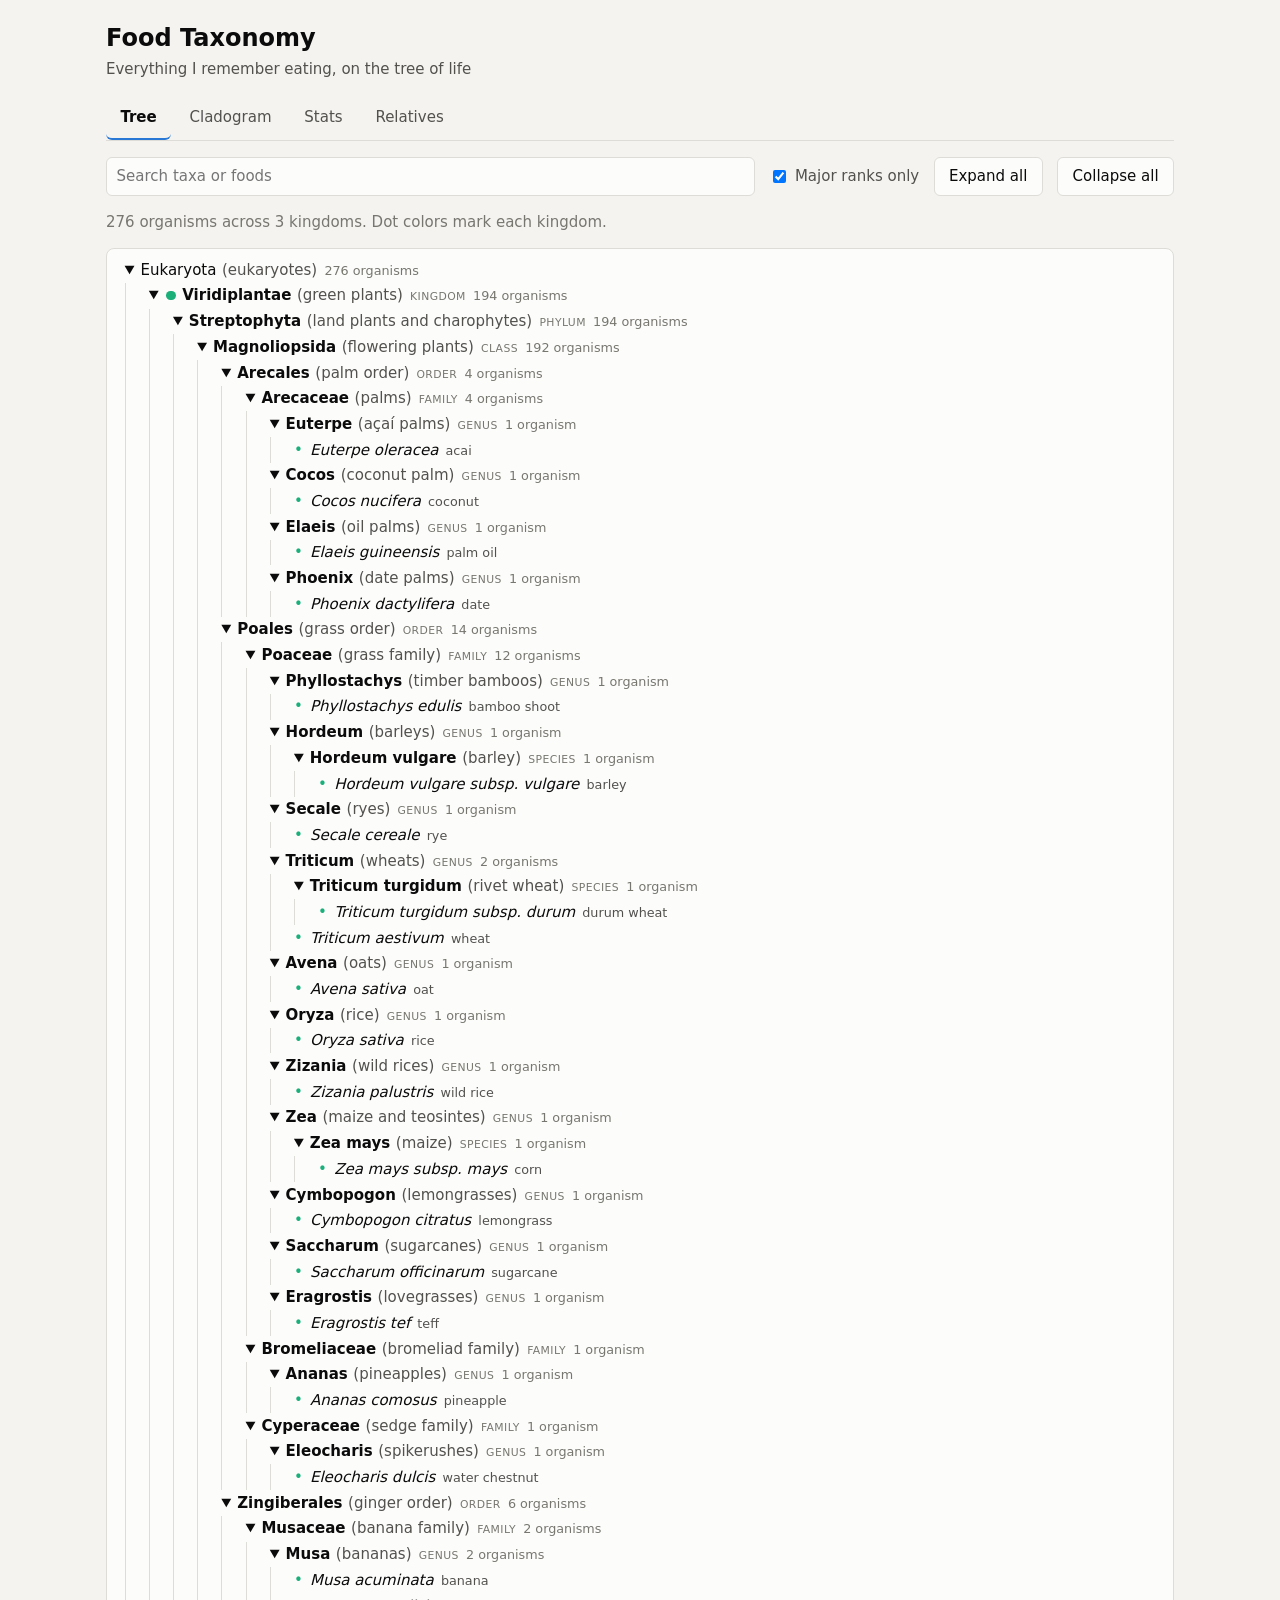
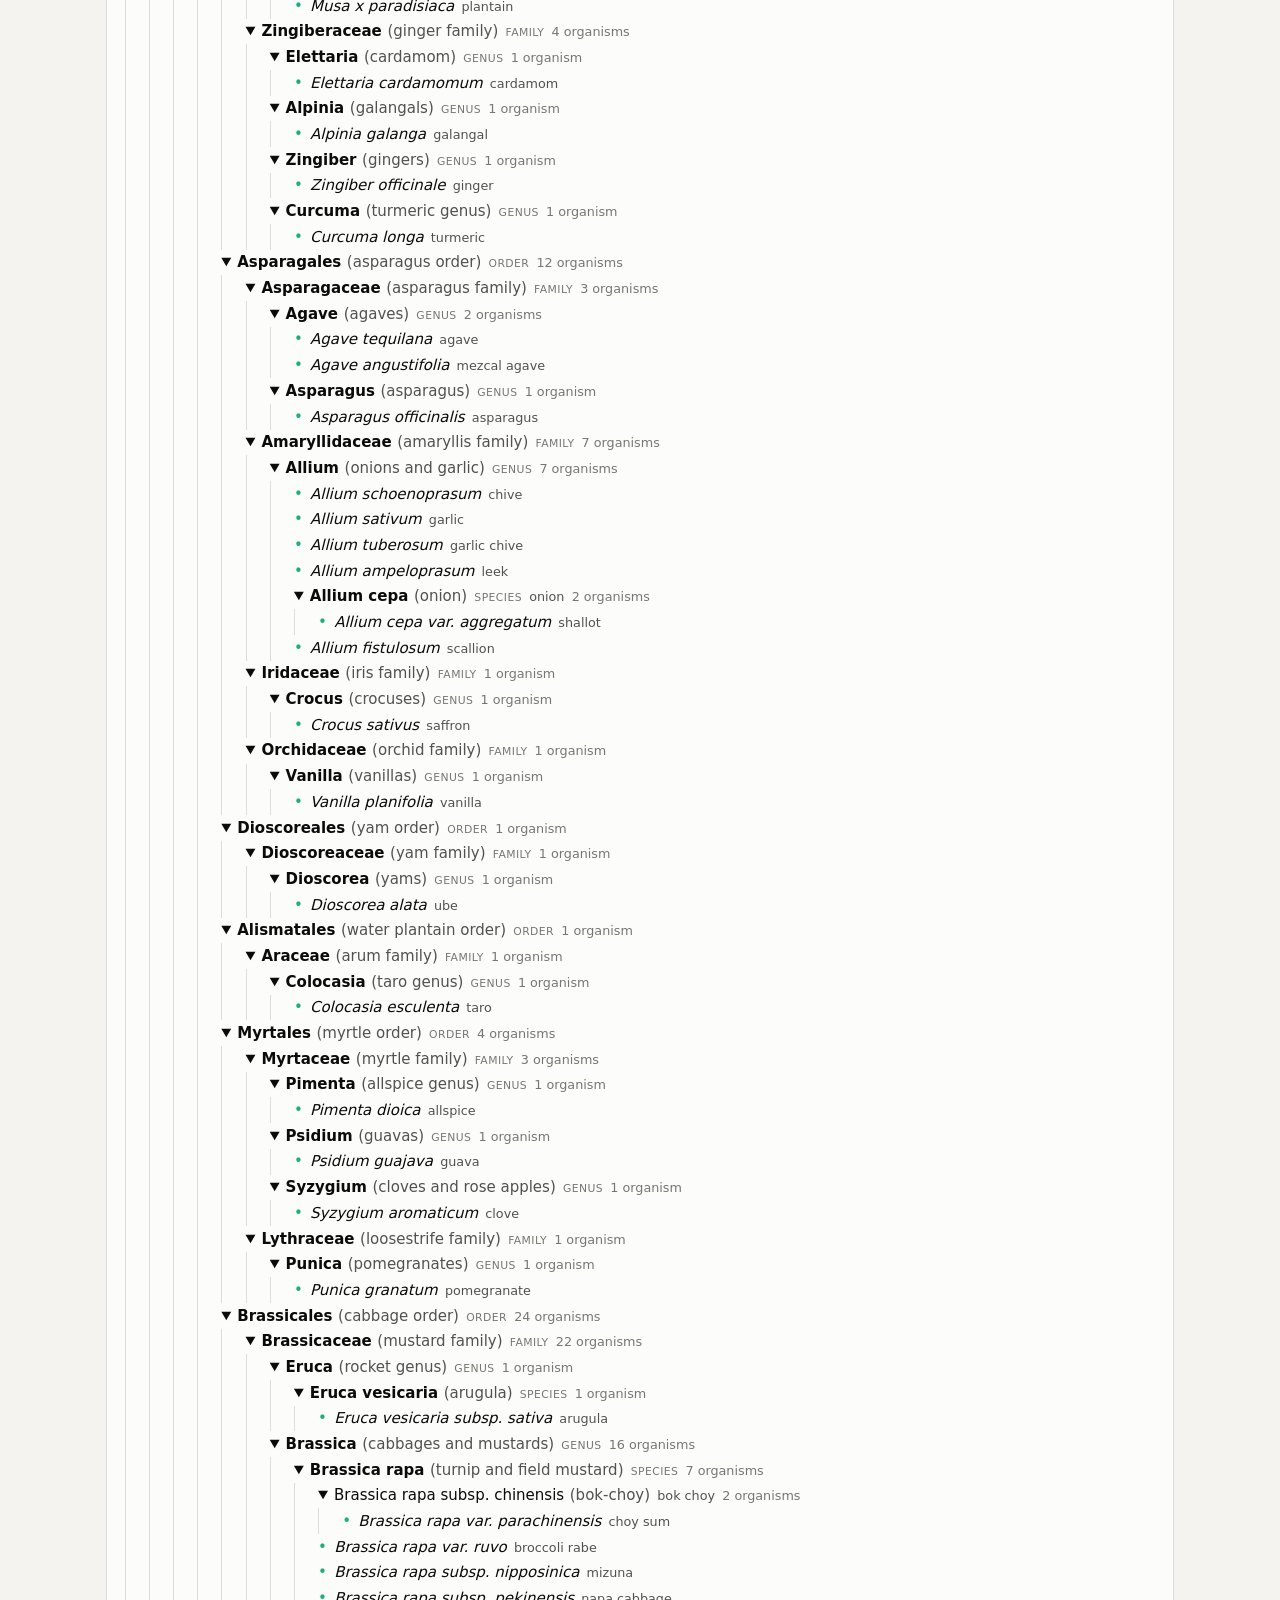
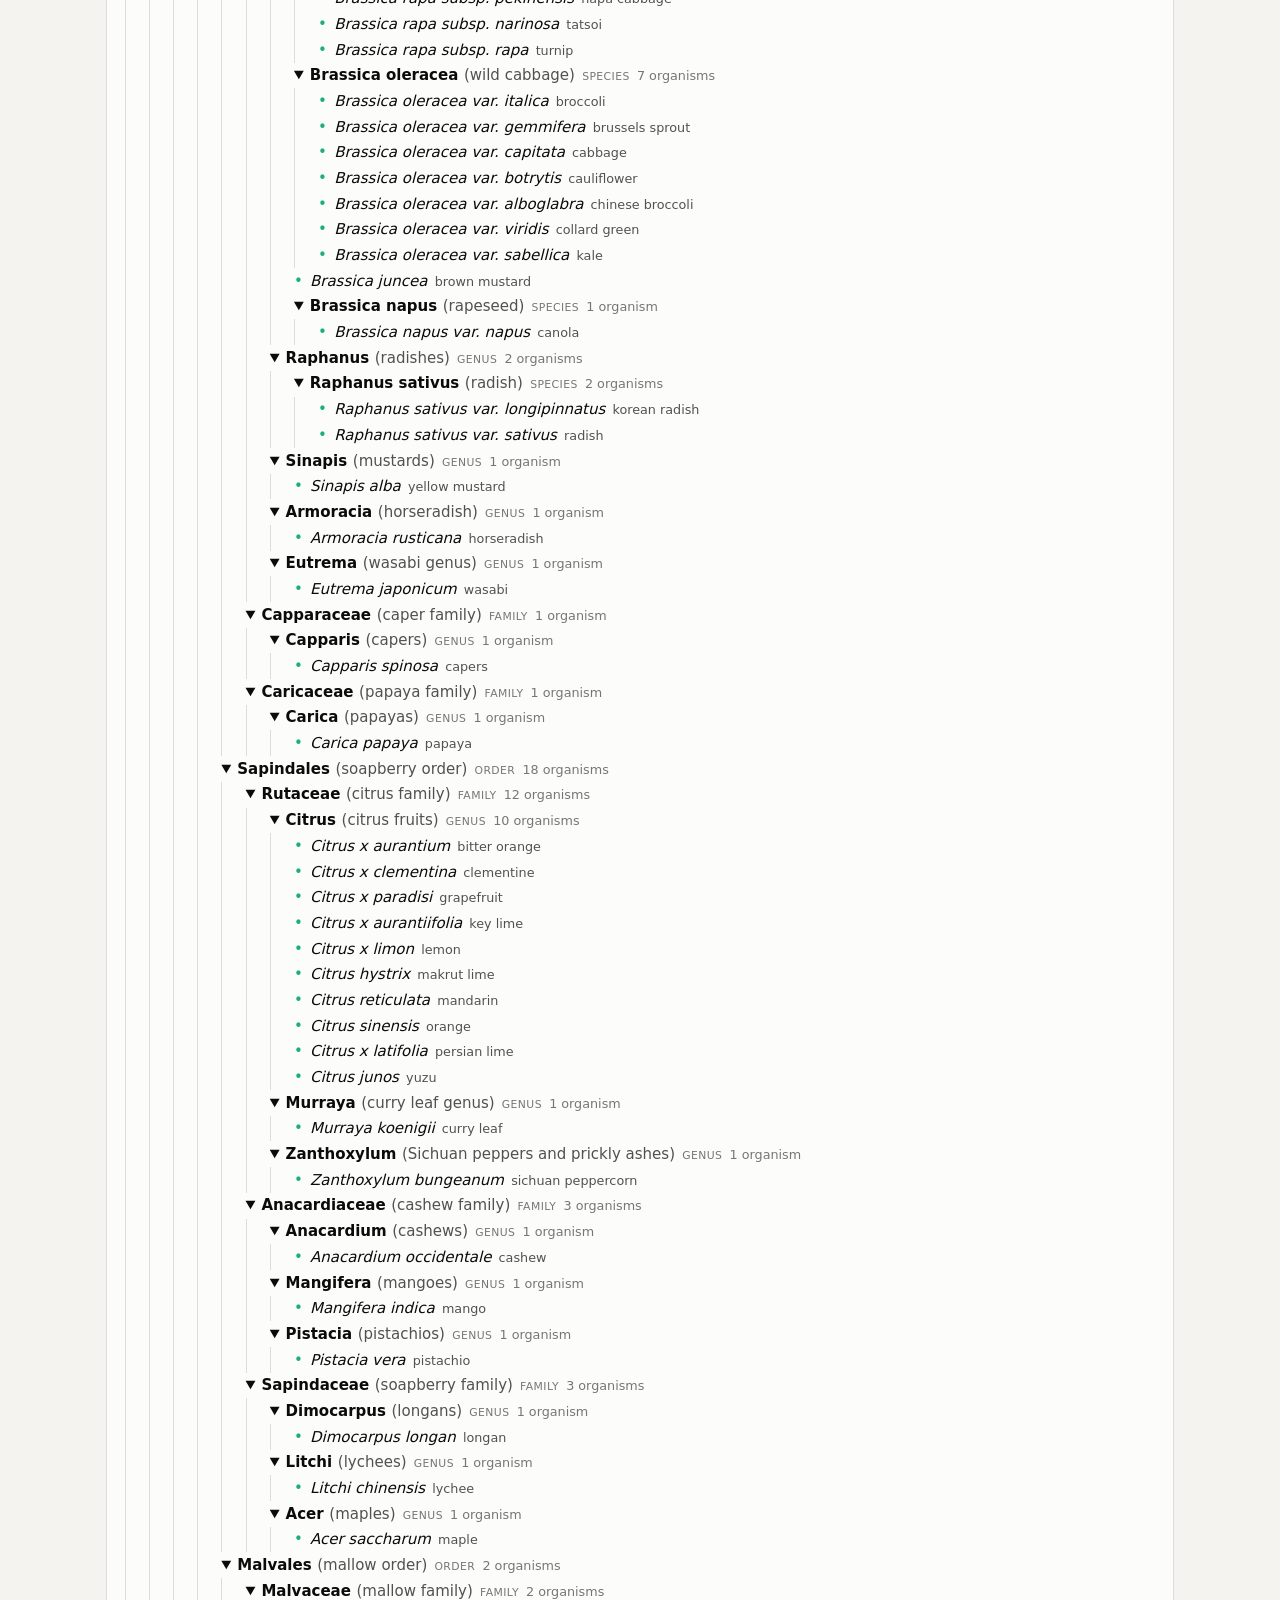
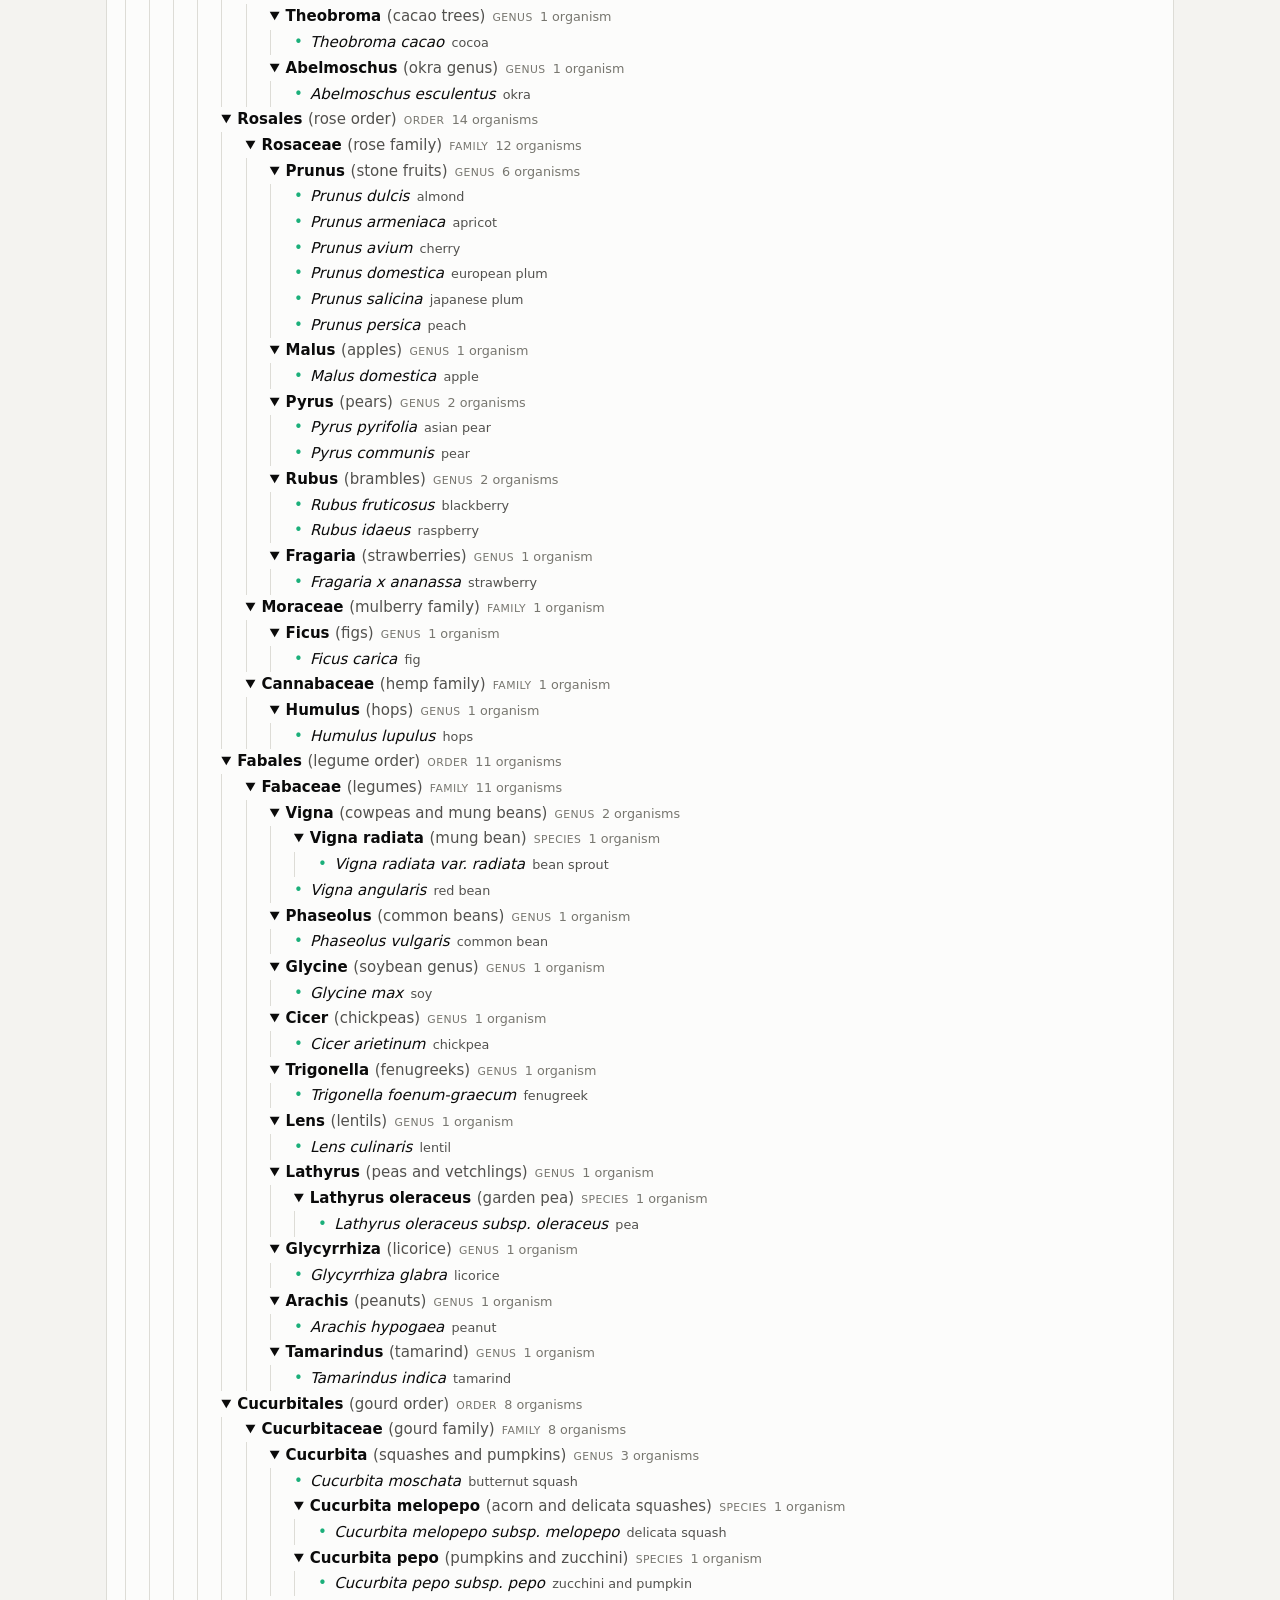
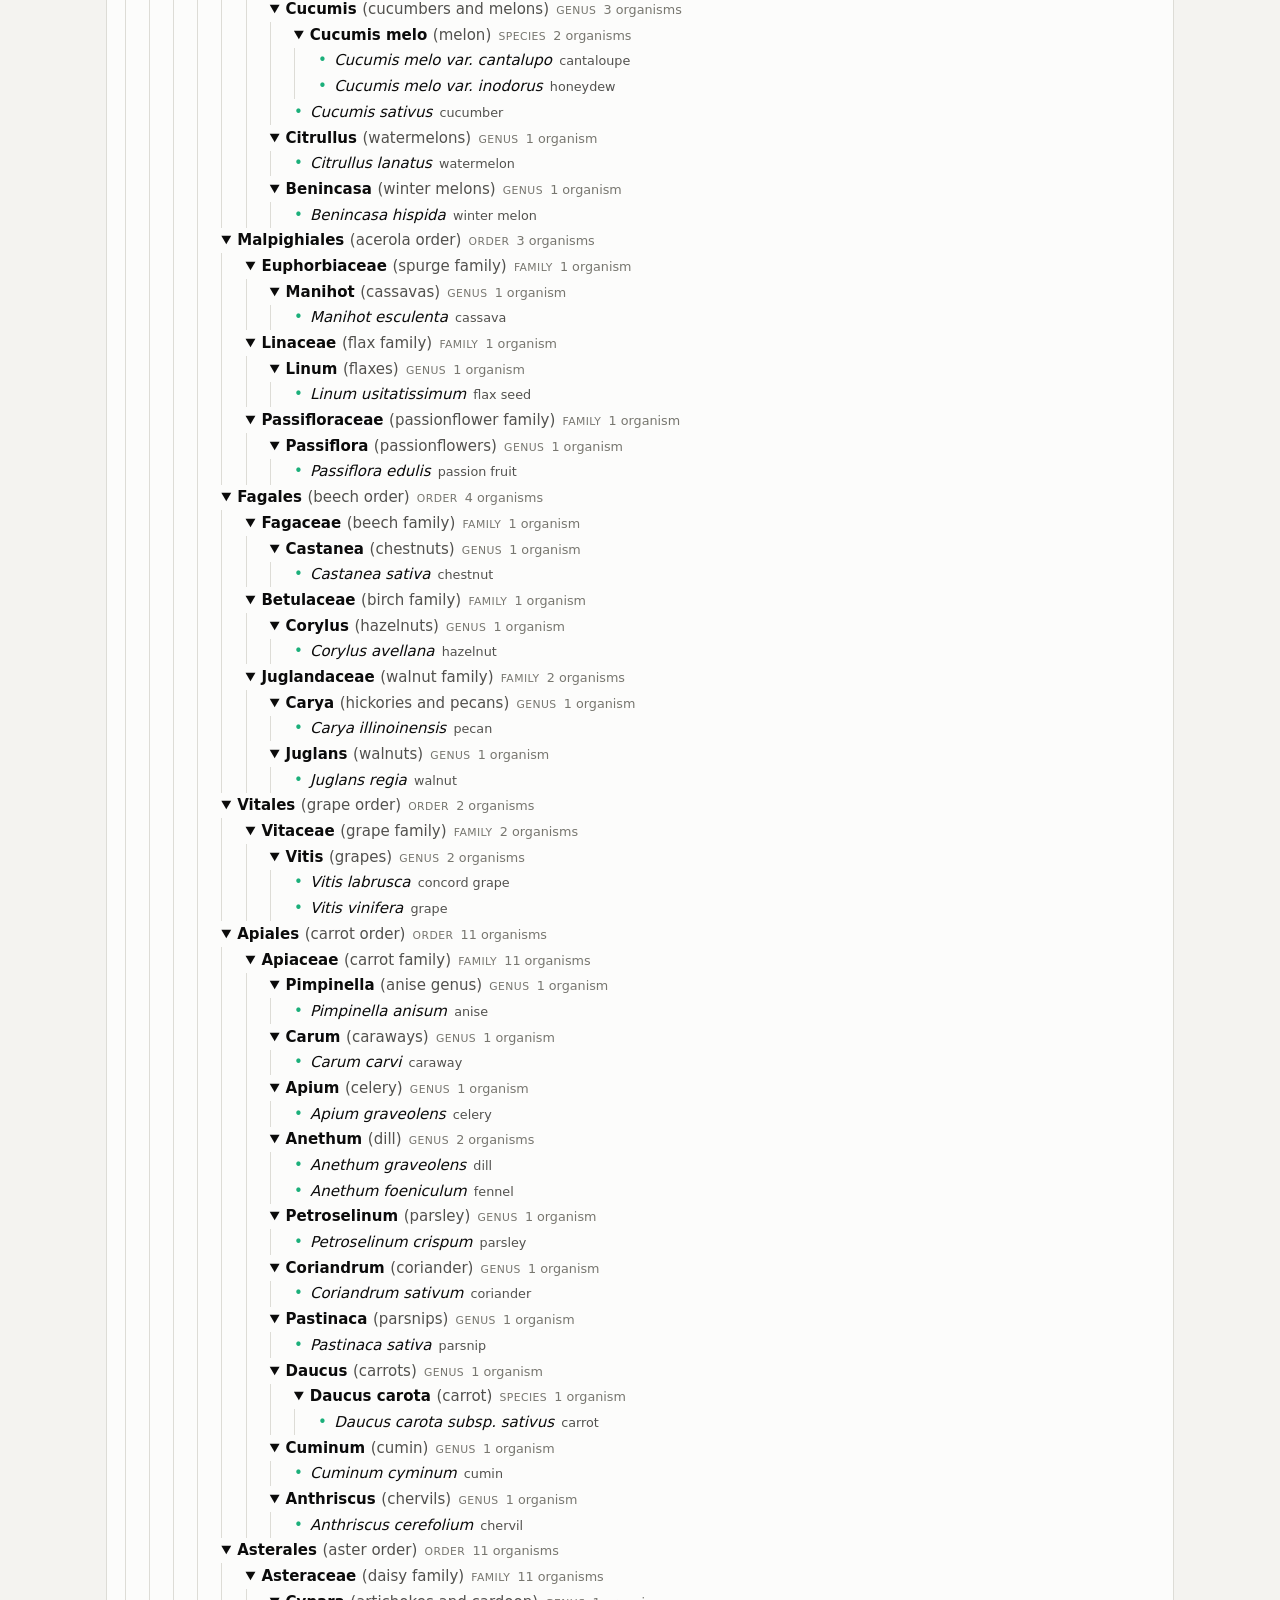
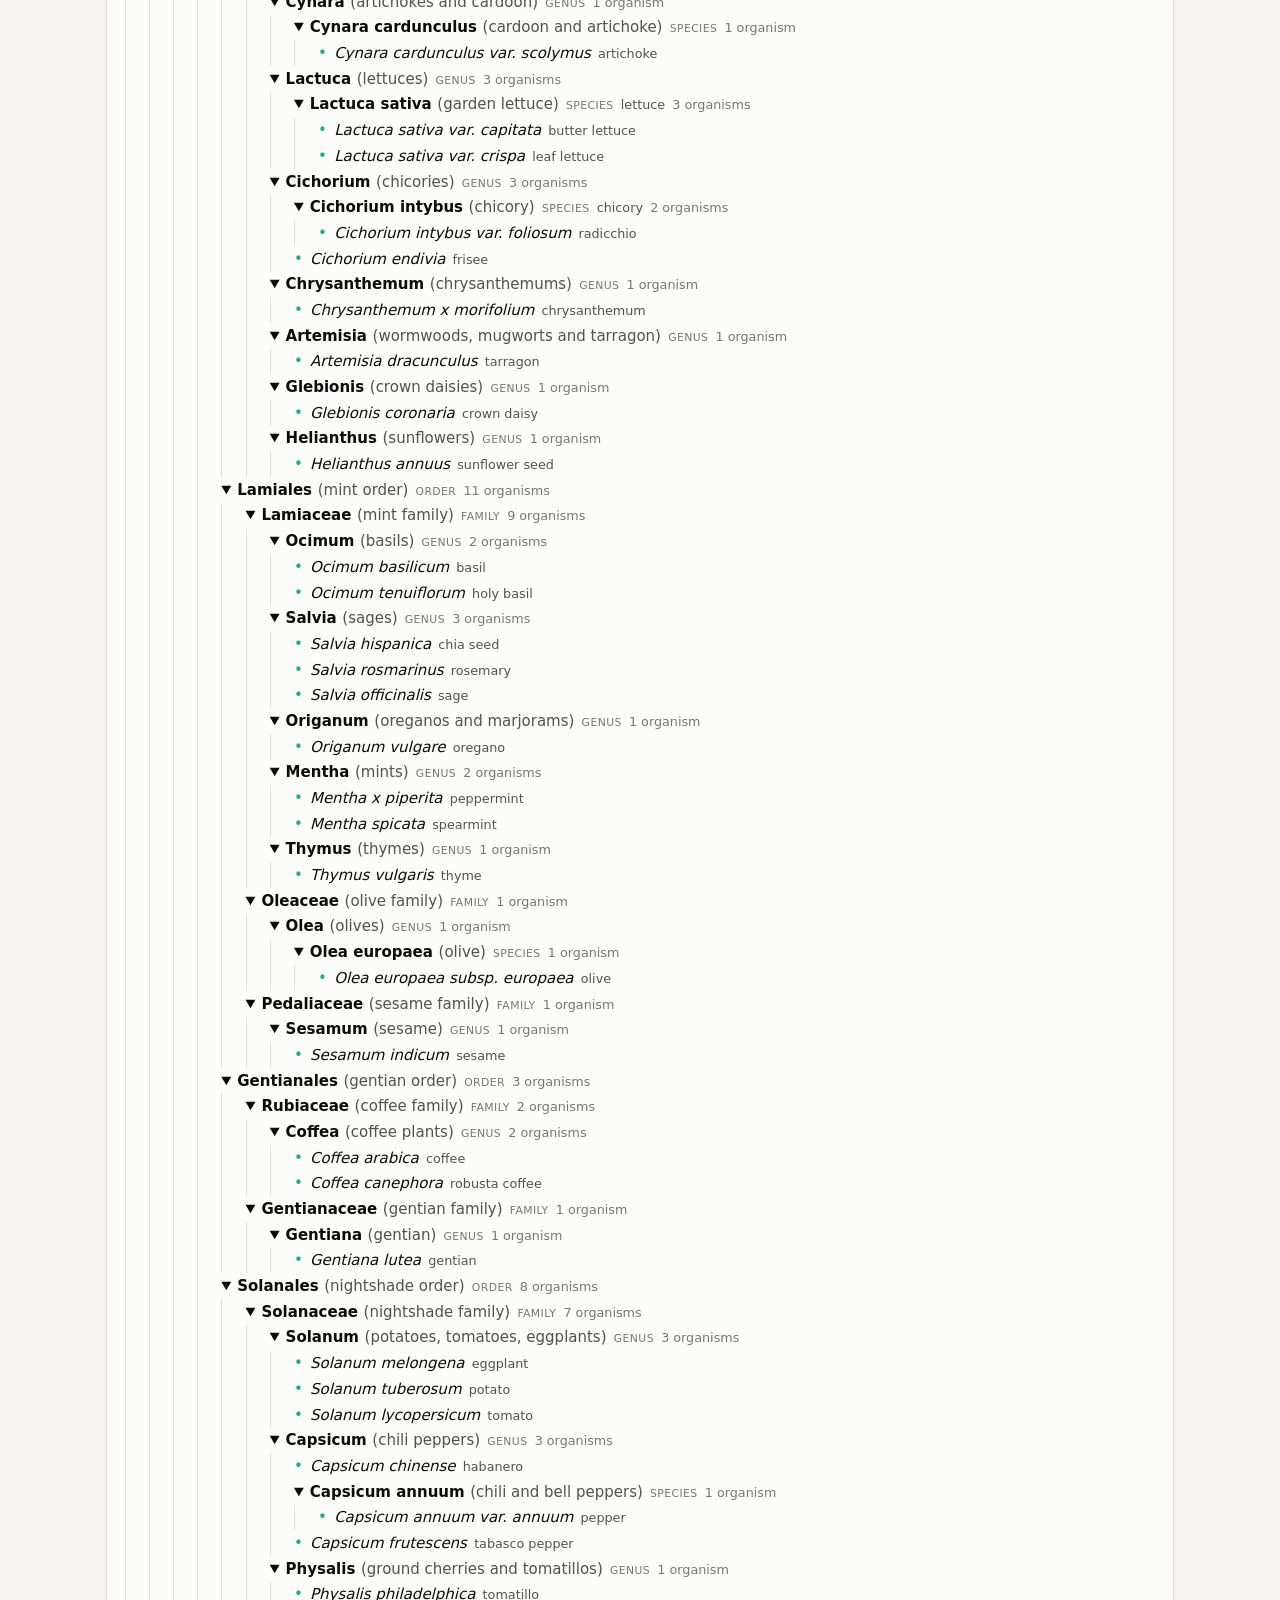
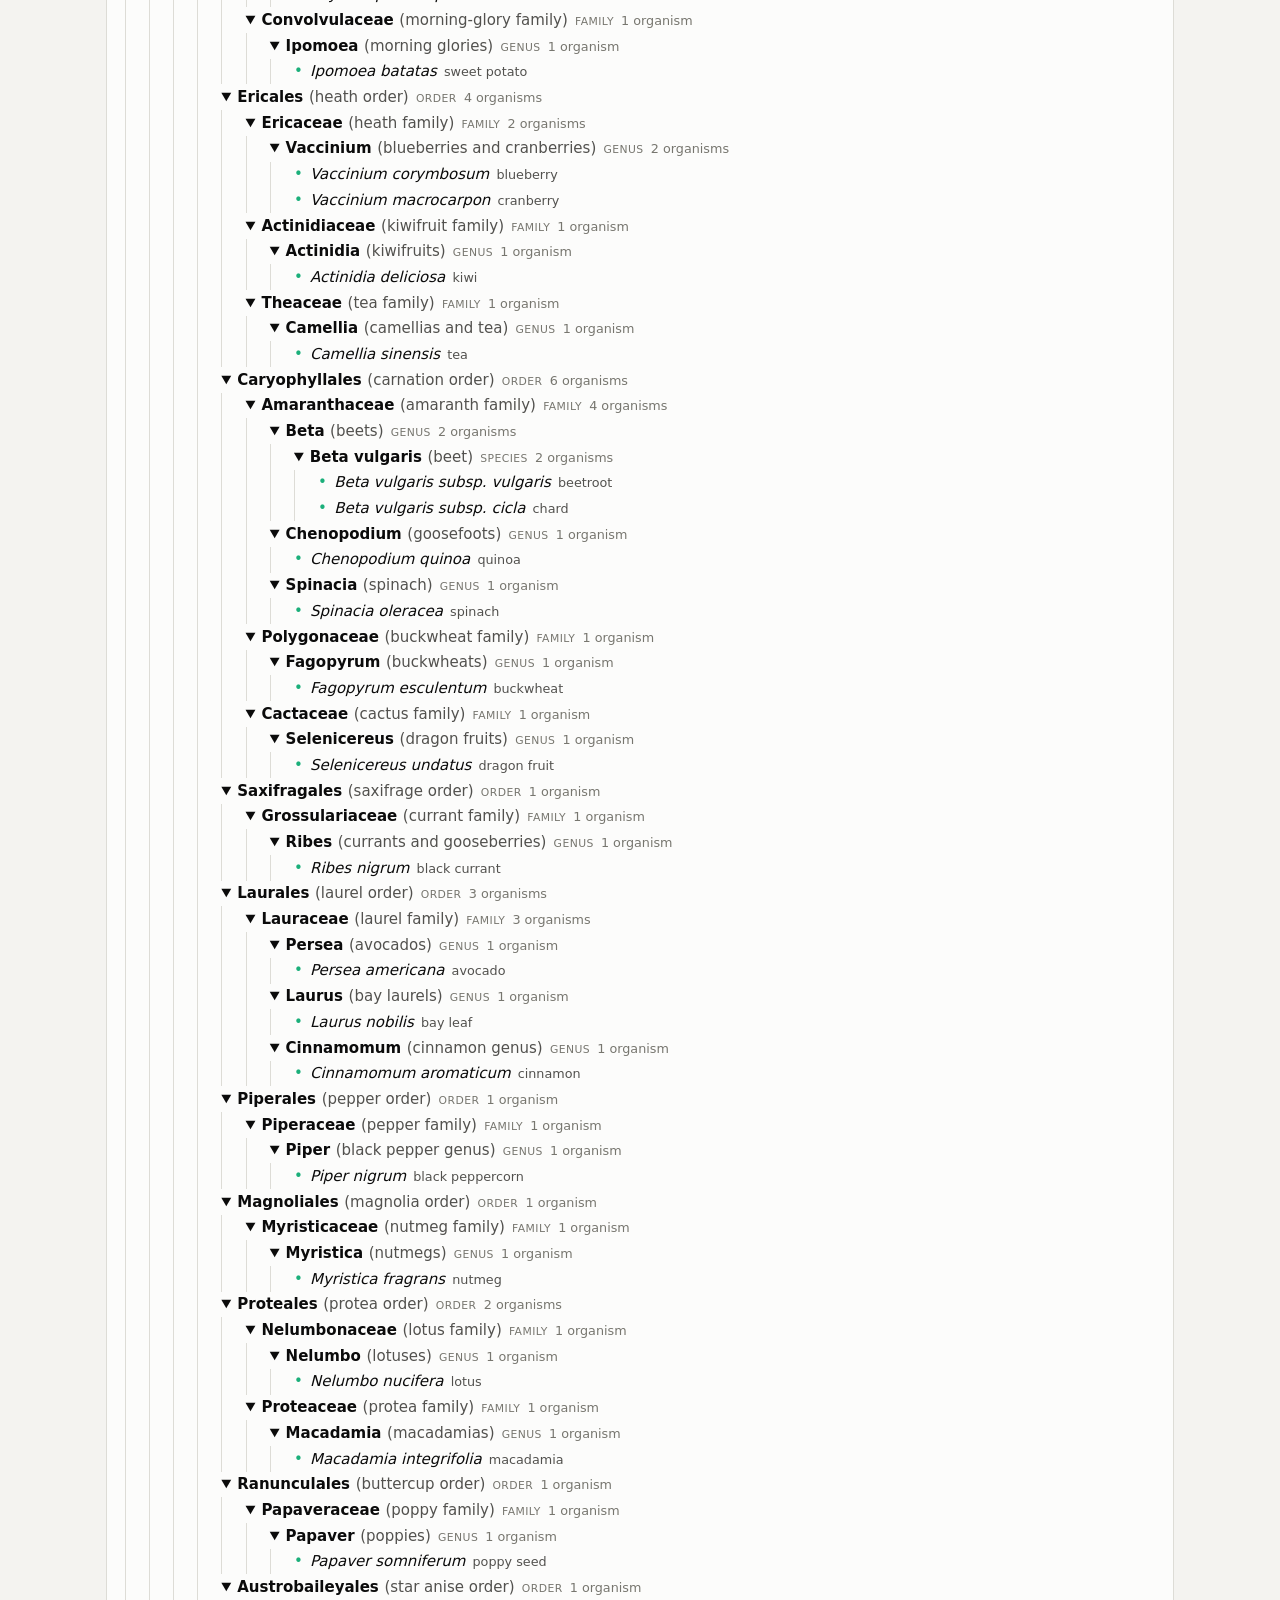
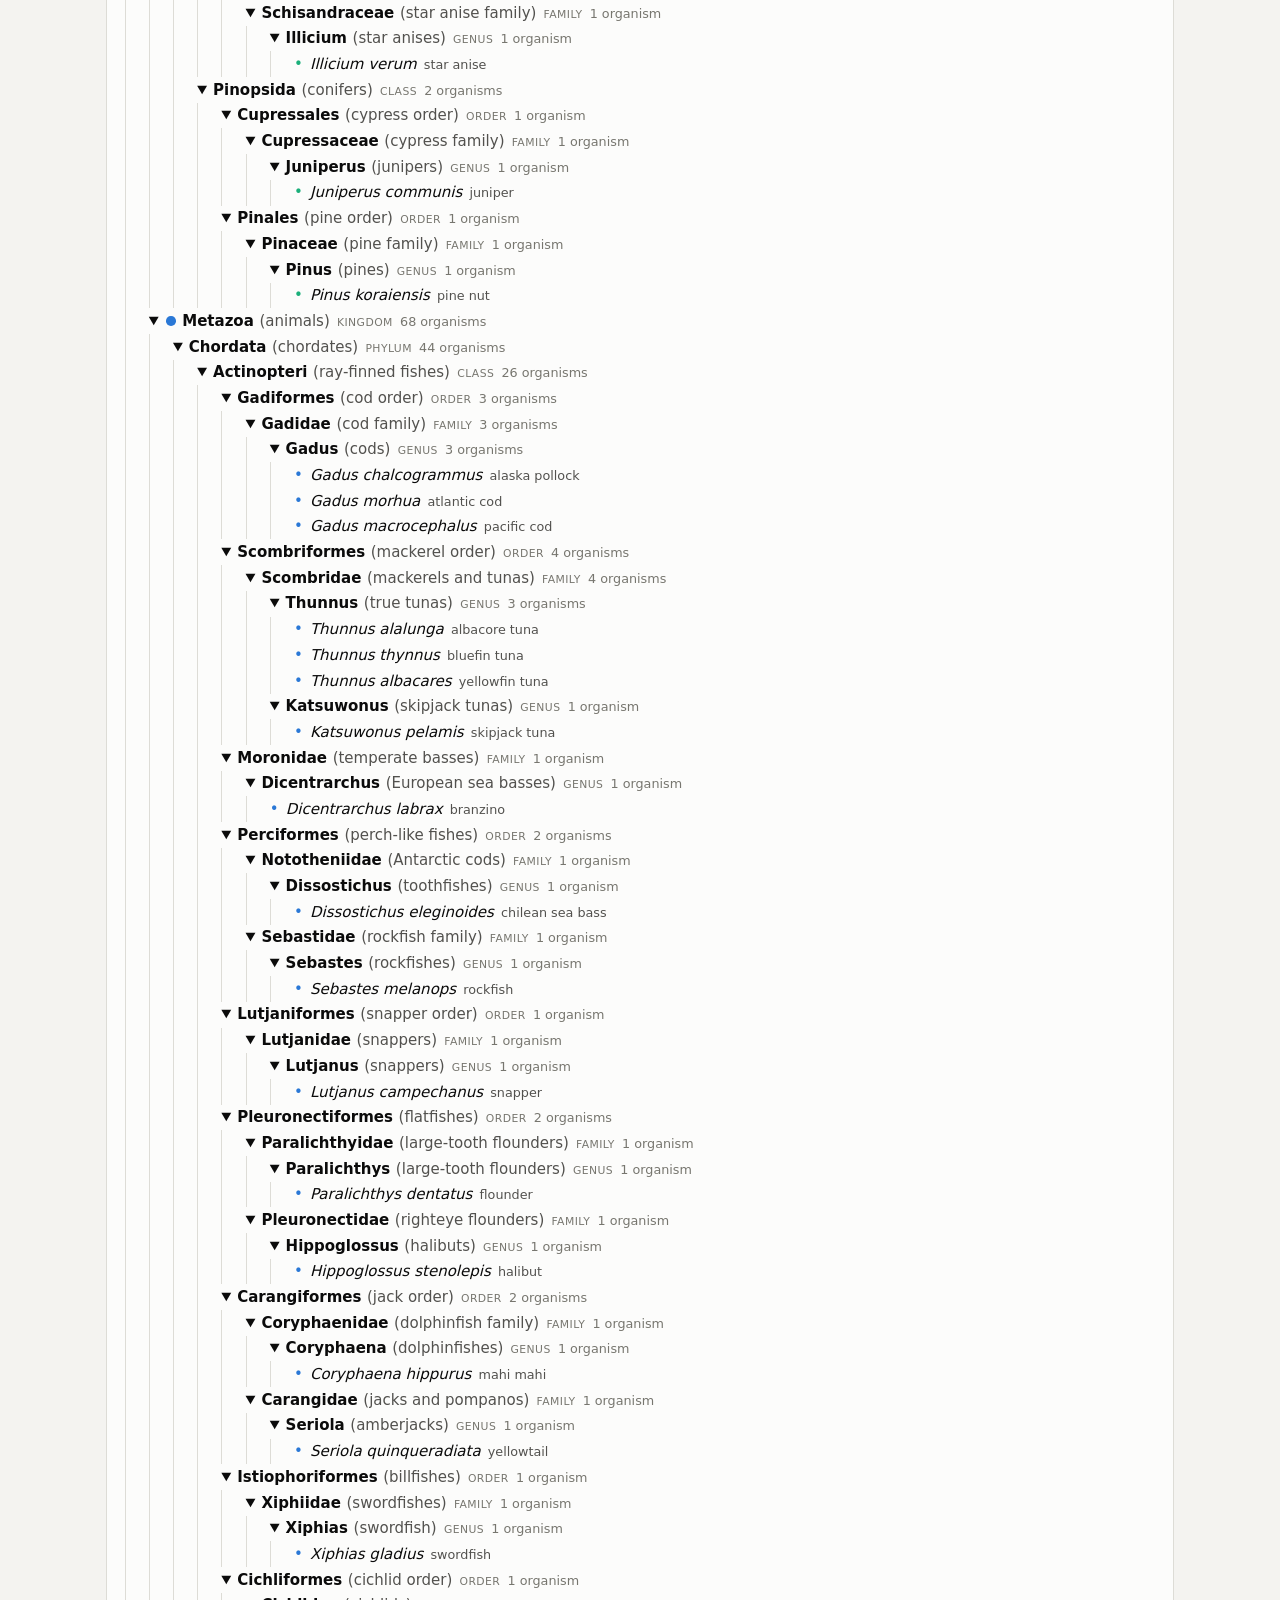
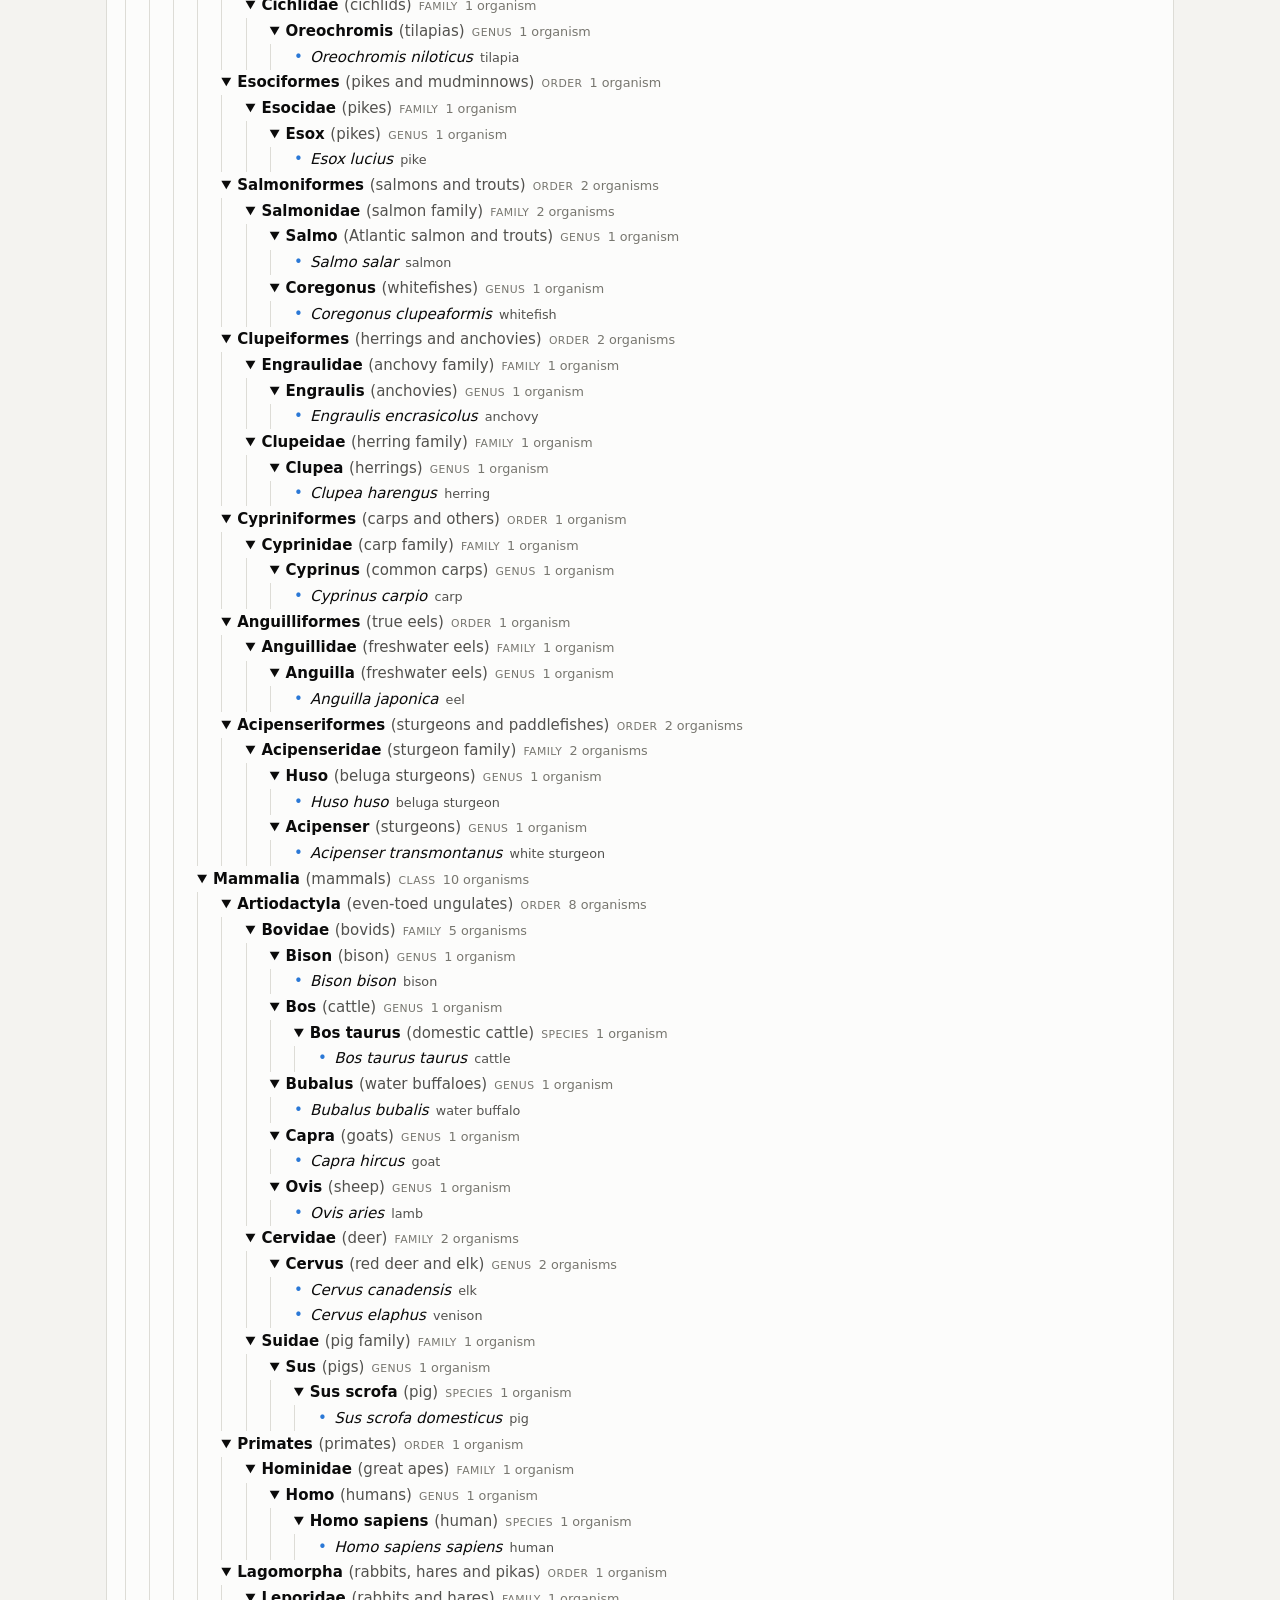
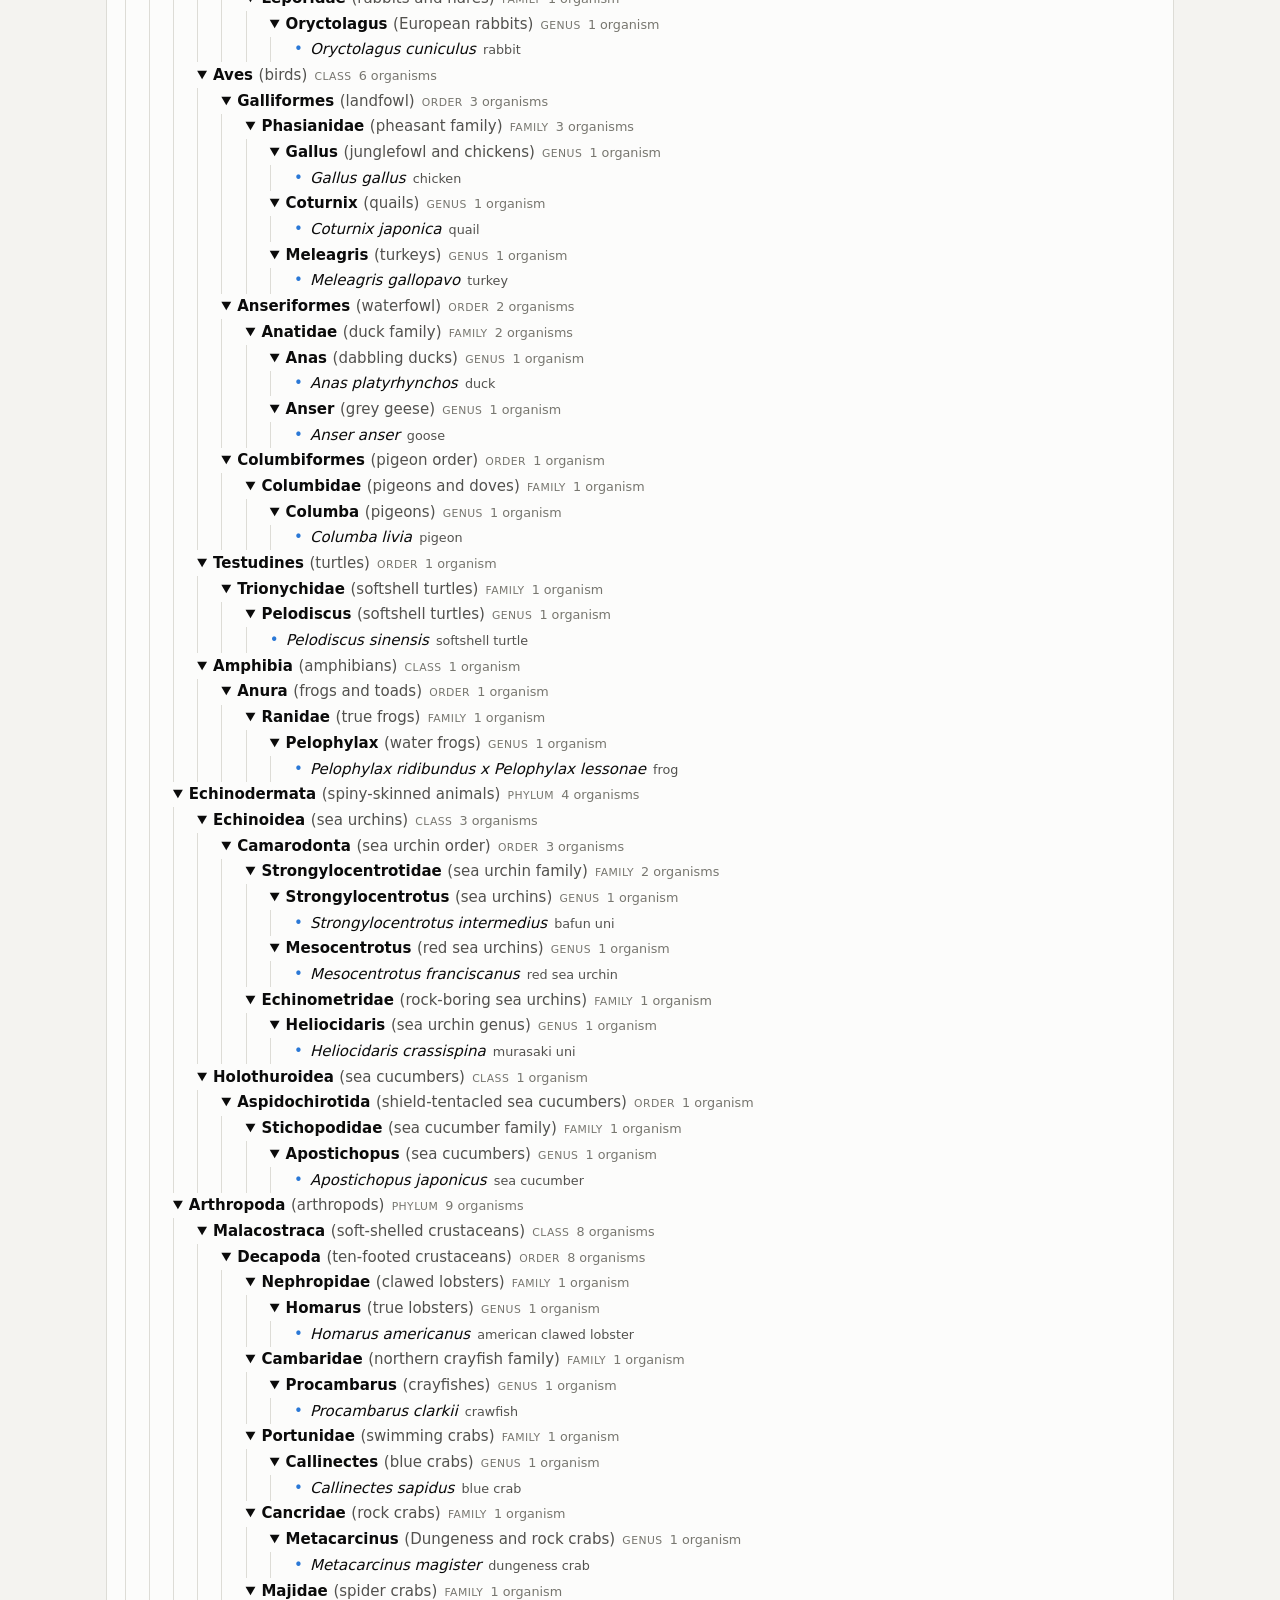
==== docs/index.html @ 9360cc00 "Add suggestions, one-click adds, relatives, coverage, NCBI checks and a static export - Gaps: every " ====
<!doctype html>
<html lang="en">
<head>
  <meta charset="utf-8">
  <meta name="viewport" content="width=device-width, initial-scale=1">
  <title>Food Taxonomy</title>
  <style>
:root {
  color-scheme: light;
  --surface-0: #f4f3f0;
  --surface-1: #fcfcfb;
  --border: #dddcd6;
  --text-primary: #0b0b0b;
  --text-secondary: #52514e;
  --text-muted: #77766f;
  --accent: #2a78d6;
  --accent-text: #ffffff;
  --warn-bg: #fff4d6;
  /* Coverage sunburst: share of foods eaten, in six steps */
  --seq-0: #b7d3f6; --seq-text-0: #0b0b0b;
  --seq-1: #86b6ef; --seq-text-1: #0b0b0b;
  --seq-2: #5598e7; --seq-text-2: #0b0b0b;
  --seq-3: #2a78d6; --seq-text-3: #ffffff;
  --seq-4: #1c5cab; --seq-text-4: #ffffff;
  --seq-5: #104281; --seq-text-5: #ffffff;
  --warn-border: #eda100;
  --error-bg: #fde8e7;
  --error-border: #e34948;
  --ok-bg: #e3f5ec;
  --ok-border: #1baf7a;
  --mark: #fff0a8;
  /* Kingdom colors: categorical slots 1-3, fixed per kingdom */
  --k-metazoa: #2a78d6;
  --k-fungi: #eb6834;
  --k-viridiplantae: #1baf7a;
  --k-other: #8a8983;
}
@media (prefers-color-scheme: dark) {
  :root:not([data-theme="light"]) {
    color-scheme: dark;
    --surface-0: #121211;
    --surface-1: #1a1a19;
    --border: #3a3a37;
    --text-primary: #f0efec;
    --text-secondary: #c3c2b7;
    --text-muted: #9a998f;
    --accent: #3987e5;
    --warn-bg: #3a2f10;
    /* Coverage sunburst: share of foods eaten, in six steps */
    --seq-0: #104281; --seq-text-0: #ffffff;
    --seq-1: #1c5cab; --seq-text-1: #ffffff;
    --seq-2: #2a78d6; --seq-text-2: #ffffff;
    --seq-3: #5598e7; --seq-text-3: #0b0b0b;
    --seq-4: #86b6ef; --seq-text-4: #0b0b0b;
    --seq-5: #b7d3f6; --seq-text-5: #0b0b0b;
    --error-bg: #3d1b1b;
    --ok-bg: #133227;
    --mark: #5c4e12;
    --k-metazoa: #3987e5;
    --k-fungi: #d95926;
    --k-viridiplantae: #199e70;
    --k-other: #8a8983;
  }
}
:root[data-theme="dark"] {
  color-scheme: dark;
  --surface-0: #121211;
  --surface-1: #1a1a19;
  --border: #3a3a37;
  --text-primary: #f0efec;
  --text-secondary: #c3c2b7;
  --text-muted: #9a998f;
  --accent: #3987e5;
  --warn-bg: #3a2f10;
  /* Coverage sunburst: share of foods eaten, in six steps */
  --seq-0: #104281; --seq-text-0: #ffffff;
  --seq-1: #1c5cab; --seq-text-1: #ffffff;
  --seq-2: #2a78d6; --seq-text-2: #ffffff;
  --seq-3: #5598e7; --seq-text-3: #0b0b0b;
  --seq-4: #86b6ef; --seq-text-4: #0b0b0b;
  --seq-5: #b7d3f6; --seq-text-5: #0b0b0b;
  --error-bg: #3d1b1b;
  --ok-bg: #133227;
  --mark: #5c4e12;
  --k-metazoa: #3987e5;
  --k-fungi: #d95926;
  --k-viridiplantae: #199e70;
  --k-other: #8a8983;
}

* { box-sizing: border-box; }
body {
  margin: 0;
  background: var(--surface-0);
  color: var(--text-primary);
  font: 15px/1.5 system-ui, -apple-system, "Segoe UI", sans-serif;
}
h1 { margin: 0; font-size: 1.5rem; }
h2 { font-size: 1.05rem; margin: 1.5rem 0 .5rem; }
.subtitle { margin: .1rem 0 1rem; color: var(--text-secondary); }
.muted { color: var(--text-muted); }

.top { padding: 1.25rem 16px 0; max-width: 1100px; margin: 0 auto; }
main { padding: 0 16px 3rem; max-width: 1100px; margin: 0 auto; }

.tabs { display: flex; gap: .25rem; border-bottom: 1px solid var(--border); overflow-x: auto; }
.tabs button {
  background: none; border: none; border-bottom: 2px solid transparent;
  padding: .6rem .9rem; font: inherit; color: var(--text-secondary); cursor: pointer; white-space: nowrap;
}
.tabs button[aria-selected="true"] { color: var(--text-primary); border-bottom-color: var(--accent); font-weight: 600; }

.panel { padding-top: 1rem; }
.toolbar { display: flex; flex-wrap: wrap; gap: .5rem .9rem; align-items: center; margin-bottom: .5rem; }
.toolbar input[type="search"] { flex: 1 1 220px; }

input, select {
  font: inherit; color: var(--text-primary); background: var(--surface-1);
  border: 1px solid var(--border); border-radius: 6px; padding: .45rem .6rem;
}
button {
  font: inherit; cursor: pointer; border-radius: 6px; padding: .45rem .9rem;
  background: var(--accent); color: var(--accent-text); border: 1px solid var(--accent);
}
button.secondary { background: var(--surface-1); color: var(--text-primary); border-color: var(--border); }
button:disabled { opacity: .6; cursor: progress; }
label.check { display: inline-flex; gap: .35rem; align-items: center; color: var(--text-secondary); }
a { color: var(--accent); }

.banner { border-left: 4px solid; border-radius: 6px; padding: .6rem .9rem; margin: 1rem 0 0; }
.banner.warn { background: var(--warn-bg); border-color: var(--warn-border); }
.banner.error { background: var(--error-bg); border-color: var(--error-border); }
.banner.ok { background: var(--ok-bg); border-color: var(--ok-border); }
.banner ul { margin: .25rem 0 0; padding-left: 1.2rem; }

/* Tree */
.tree { background: var(--surface-1); border: 1px solid var(--border); border-radius: 8px; padding: .5rem .75rem; overflow-x: auto; }
.tree ul { list-style: none; margin: 0; padding-left: 1.1rem; border-left: 1px solid var(--border); }
.tree > ul { padding-left: 0; border-left: none; }
.tree li { margin: 0; padding-left: .35rem; }
.tree .kdot { display: inline-block; width: .6rem; height: .6rem; border-radius: 50%; background: var(--kingdom); margin: 0 .4rem 0 .1rem; }
.tree summary { cursor: pointer; padding: .1rem 0; white-space: nowrap; }
.tree .leaf { padding: .1rem 0 .1rem .35rem; white-space: nowrap; }
.tree .leaf::before { content: "•"; color: var(--kingdom, var(--text-muted)); margin-right: .45rem; }
.tree .name { font-weight: 600; }
.tree .sci { font-style: italic; }
.tree.full ul { padding-left: .75rem; }
.tree .meaning { color: var(--text-secondary); margin-left: .35rem; }
.tree .rank, .tree .count, .tree .food { color: var(--text-muted); font-size: .85em; margin-left: .45rem; }
.tree .rank { text-transform: uppercase; letter-spacing: .04em; font-size: .72em; }
.tree .food { color: var(--text-secondary); }
mark { background: var(--mark); color: inherit; border-radius: 2px; }
.tree .remove {
  margin-left: .6rem; padding: 0 .45rem; font-size: .78em; line-height: 1.5;
  background: none; color: var(--text-muted); border: 1px solid var(--border); border-radius: 4px;
}
.tree .remove:hover, .tree .remove:focus-visible { color: var(--error-border); border-color: var(--error-border); }
.banner button { margin-left: .5rem; padding: .15rem .6rem; }

/* Cladogram */
.figure { background: #ffffff; border: 1px solid var(--border); border-radius: 8px; padding: .5rem; overflow-x: auto; }
.figure img { display: block; width: 100%; min-width: 900px; height: auto; }
/* The full cladogram is far wider than the page: show it at its own size and scroll */
.figure.natural img { width: auto; min-width: 0; max-width: none; }

/* Stats */
.tiles { display: grid; grid-template-columns: repeat(auto-fit, minmax(150px, 1fr)); gap: .75rem; }
.tile { background: var(--surface-1); border: 1px solid var(--border); border-radius: 8px; padding: .8rem 1rem; }
.tile .value { font-size: 2rem; font-weight: 650; line-height: 1.1; font-variant-numeric: tabular-nums; }
.tile .label { color: var(--text-secondary); }
.columns { display: grid; grid-template-columns: minmax(200px, 1fr) minmax(0, 2.2fr); gap: 0 2rem; }
.scroll { overflow-x: auto; }
table { border-collapse: collapse; background: var(--surface-1); border: 1px solid var(--border); border-radius: 8px; width: 100%; }
th, td { padding: .4rem .75rem; text-align: left; border-bottom: 1px solid var(--border); white-space: nowrap; }
th { color: var(--text-secondary); font-weight: 600; font-size: .9em; }
td.num, th.num { text-align: right; font-variant-numeric: tabular-nums; }
tr:last-child td { border-bottom: none; }
.dot { display: inline-block; width: .7rem; height: .7rem; border-radius: 50%; background: var(--kingdom); margin-right: .45rem; vertical-align: -.05rem; }

/* Forms and results */
.form { display: grid; gap: .8rem; max-width: 520px; }
.form label { display: grid; gap: .25rem; }
.form label.check { display: inline-flex; }
.form.inline { display: flex; flex-wrap: wrap; align-items: end; max-width: none; gap: .8rem 1rem; }
.form button { justify-self: start; }
.card { background: var(--surface-1); border: 1px solid var(--border); border-radius: 8px; padding: 1rem; margin-top: 1rem; }
.card pre { background: var(--surface-0); border-radius: 6px; padding: .6rem .8rem; overflow-x: auto; font-size: .85rem; max-height: 22rem; }
.card .actions { display: flex; gap: .5rem; margin-top: .75rem; }
.gap-lists { display: grid; grid-template-columns: 1fr 2fr; gap: 0 2rem; }
.gap-lists ul { padding-left: 1.1rem; margin: .25rem 0; }
.gap-lists.cols ul { columns: 2 220px; }

@media (max-width: 700px) {
  .columns, .gap-lists { grid-template-columns: 1fr; }
  .tree ul { padding-left: .6rem; }
  .tree .count { display: none; }
}

/* Add buttons in Gaps and suggestions */
.add-inline { margin-left: .45rem; padding: 0 .5rem; font-size: .78em; line-height: 1.6; border-radius: 4px; }
.added { margin-left: .45rem; color: var(--ok-border); font-size: .85em; }
.add-error { margin-left: .45rem; color: var(--error-border); font-size: .85em; }
.suggestions li { margin-bottom: .55rem; }
.chips { display: flex; flex-wrap: wrap; gap: .3rem; align-items: center; margin-top: .2rem; }
.chip { font-size: .8em; padding: .05rem .5rem; border-radius: 999px; border: 1px solid var(--border); background: var(--surface-0); }
#suggest-result .card, #gaps-result .card { margin-bottom: 1rem; }

/* Relatives */
.columns.two { grid-template-columns: 1fr 1fr; }
.lineage { padding-left: 1.4rem; margin: .25rem 0; }
.lineage li { margin: .15rem 0; }
#relatives-result .rank, #relatives-result + * .rank, .card .rank {
  color: var(--text-muted); font-size: .72em; text-transform: uppercase; letter-spacing: .04em; margin-left: .45rem;
}

/* Coverage sunburst */
.sunburst-wrap { position: relative; max-width: 640px; }
#sunburst svg { width: 100%; height: auto; display: block; }
.seg { stroke: var(--surface-0); stroke-width: 2; cursor: default; }
.seg:hover { stroke: var(--text-primary); stroke-width: 1.5; }
.seg.step-0, .swatch.step-0 { fill: var(--seq-0); background: var(--seq-0); }
.seg-label.step-0 { fill: var(--seq-text-0); }
.seg.step-1, .swatch.step-1 { fill: var(--seq-1); background: var(--seq-1); }
.seg-label.step-1 { fill: var(--seq-text-1); }
.seg.step-2, .swatch.step-2 { fill: var(--seq-2); background: var(--seq-2); }
.seg-label.step-2 { fill: var(--seq-text-2); }
.seg.step-3, .swatch.step-3 { fill: var(--seq-3); background: var(--seq-3); }
.seg-label.step-3 { fill: var(--seq-text-3); }
.seg.step-4, .swatch.step-4 { fill: var(--seq-4); background: var(--seq-4); }
.seg-label.step-4 { fill: var(--seq-text-4); }
.seg.step-5, .swatch.step-5 { fill: var(--seq-5); background: var(--seq-5); }
.seg-label.step-5 { fill: var(--seq-text-5); }
.seg-label { font-size: 10px; text-anchor: middle; dominant-baseline: middle; pointer-events: none; }
.sun-center { fill: var(--text-primary); font-size: 18px; font-weight: 650; }
.sun-center tspan + tspan { font-size: 12px; font-weight: 400; fill: var(--text-secondary); }
.legend { display: flex; flex-wrap: wrap; gap: .3rem .8rem; align-items: center; margin: .5rem 0; font-size: .85em; }
.legend-item { display: inline-flex; align-items: center; gap: .3rem; color: var(--text-secondary); }
.swatch { display: inline-block; width: .9rem; height: .9rem; border-radius: 3px; }
.tooltip {
  position: absolute; z-index: 5; pointer-events: none; max-width: 210px; font-size: .85em;
  background: var(--surface-1); border: 1px solid var(--border); border-radius: 6px; padding: .4rem .6rem;
  box-shadow: 0 2px 8px rgba(0, 0, 0, .15);
}

/* The static copy (export_site.py) has no server: hide everything that changes files */
.static [data-tab="add"], .static [data-tab="gaps"], .static .remove, .static .add-inline { display: none; }

</style>
</head>
<body>
  <header class="top">
    <h1>Food Taxonomy</h1>
    <p class="subtitle">Everything I remember eating, on the tree of life</p>
    <nav class="tabs" role="tablist">
      <button role="tab" data-tab="tree">Tree</button>
      <button role="tab" data-tab="cladogram">Cladogram</button>
      <button role="tab" data-tab="stats">Stats</button>
      <button role="tab" data-tab="relatives">Relatives</button>
      <button role="tab" data-tab="add">Add organism</button>
      <button role="tab" data-tab="gaps">Gaps</button>
    </nav>
  </header>

  <main>
    <div id="warnings" class="banner warn" hidden></div>

    <section id="tab-tree" class="panel" role="tabpanel">
      <div class="toolbar">
        <input id="tree-search" type="search" placeholder="Search taxa or foods" aria-label="Search taxa or foods">
        <label class="check"><input id="tree-major" type="checkbox" checked> Major ranks only</label>
        <button id="tree-expand" class="secondary">Expand all</button>
        <button id="tree-collapse" class="secondary">Collapse all</button>
      </div>
      <div id="tree-status"></div>
      <p id="tree-summary" class="muted"></p>
      <div id="tree" class="tree"></div>
    </section>

    <section id="tab-cladogram" class="panel" role="tabpanel" hidden>
      <div class="toolbar">
        <label class="check"><input id="clado-major" type="checkbox" checked> Major ranks only</label>
        <a id="clado-open" target="_blank" rel="noopener">Open full size</a>
      </div>
      <p id="clado-status" class="muted">Drawing…</p>
      <div class="figure"><img id="clado-img" alt="Cladogram of every organism in the tree"></div>
    </section>

    <section id="tab-stats" class="panel" role="tabpanel" hidden>
      <div id="stats-tiles" class="tiles"></div>
      <div class="columns">
        <div>
          <h2>Distinct taxa</h2>
          <table id="stats-ranks"></table>
        </div>
        <div>
          <h2>By kingdom</h2>
          <div class="scroll"><table id="stats-kingdoms"></table></div>
        </div>
      </div>
      <h2>Coverage</h2>
      <div class="sunburst-wrap">
        <div id="sunburst"></div>
        <div id="sunburst-tip" class="tooltip" hidden></div>
      </div>
    </section>

    <section id="tab-relatives" class="panel" role="tabpanel" hidden>
      <form id="relatives-form" class="form inline">
        <label>Food or organism
          <input id="rel-a" list="rel-options" placeholder="e.g. shiitake">
        </label>
        <label>Compare with
          <input id="rel-b" list="rel-options" placeholder="optional, e.g. human">
        </label>
        <datalist id="rel-options"></datalist>
        <button type="submit">Show relatives</button>
      </form>
      <div id="relatives-result"></div>
    </section>

    <section id="tab-add" class="panel" role="tabpanel" hidden>
      <form id="add-form" class="form">
        <label>Scientific or common name
          <input id="add-name" required placeholder="e.g. Salmo salar or honey bee">
        </label>
        <label>File name <span class="muted">(optional; defaults to the common name)</span>
          <input id="add-file" placeholder="e.g. salmon">
        </label>
        <label class="check"><input id="add-force" type="checkbox"> Overwrite or allow duplicates</label>
        <button type="submit">Look up on NCBI</button>
      </form>
      <div id="add-result"></div>
    </section>

    <section id="tab-gaps" class="panel" role="tabpanel" hidden>
      <form id="gaps-form" class="form inline">
        <label>Taxon
          <input id="gaps-taxon" list="gaps-taxa" required placeholder="e.g. Mammalia">
          <datalist id="gaps-taxa"></datalist>
        </label>
        <label>Rank
          <select id="gaps-rank">
            <option value="">Next rank down</option>
            <option value="kingdom">Kingdom</option>
            <option value="phylum">Phylum</option>
            <option value="class">Class</option>
            <option value="order">Order</option>
            <option value="family">Family</option>
            <option value="genus">Genus</option>
            <option value="species">Species and varieties</option>
          </select>
        </label>
        <label class="check"><input id="gaps-all" type="checkbox"> Include groups with no common foods</label>
        <label class="check"><input id="gaps-refresh" type="checkbox"> Refresh from NCBI</label>
        <button type="submit">Find gaps</button>
        <button type="button" id="suggest-button" class="secondary">Suggest foods to try</button>
      </form>
      <div id="suggest-result"></div>
      <div id="gaps-result"></div>
    </section>
  </main>

  <script>window.STATIC_DATA = {"/api/tree": {"tree": {"name": "Eukaryota", "code": "", "eaten": false, "meaning": "eukaryotes", "children": [{"name": "Viridiplantae", "code": "K", "eaten": false, "meaning": "green plants", "children": [{"name": "Streptophyta", "code": "P", "eaten": false, "meaning": "land plants and charophytes", "children": [{"name": "Streptophytina", "code": "", "eaten": false, "meaning": "land plants and close algae", "children": [{"name": "Embryophyta", "code": "", "eaten": false, "meaning": "land plants", "children": [{"name": "Tracheophyta", "code": "", "eaten": false, "meaning": "vascular plants", "children": [{"name": "Euphyllophyta", "code": "", "eaten": false, "meaning": "true-leaved plants", "children": [{"name": "Spermatophyta", "code": "", "eaten": false, "meaning": "seed plants", "children": [{"name": "Magnoliopsida", "code": "C", "eaten": false, "meaning": "flowering plants", "children": [{"name": "Mesangiospermae", "code": "", "eaten": false, "meaning": "core flowering plants", "children": [{"name": "Liliopsida", "code": "", "eaten": false, "meaning": "monocots", "children": [{"name": "Petrosaviidae", "code": "", "eaten": false, "meaning": "core monocots", "children": [{"name": "Commelinids", "code": "", "eaten": false, "meaning": "grasses, palms, gingers and allies", "children": [{"name": "Arecales", "code": "O", "eaten": false, "meaning": "palm order", "children": [{"name": "Arecaceae", "code": "F", "eaten": false, "meaning": "palms", "children": [{"name": "Arecoideae", "code": "", "eaten": false, "meaning": "palm subfamily", "children": [{"name": "Euterpeae", "code": "", "eaten": false, "meaning": "a\u00e7a\u00ed palm tribe", "children": [{"name": "Euterpe", "code": "G", "eaten": false, "meaning": "a\u00e7a\u00ed palms", "children": [{"name": "Euterpe oleracea", "code": "S", "eaten": true, "meaning": null, "children": []}]}]}, {"name": "Cocoseae", "code": "", "eaten": false, "meaning": "coconut tribe", "children": [{"name": "Attaleinae", "code": "", "eaten": false, "meaning": "coconut subtribe", "children": [{"name": "Cocos", "code": "G", "eaten": false, "meaning": "coconut palm", "children": [{"name": "Cocos nucifera", "code": "S", "eaten": true, "meaning": null, "children": []}]}]}, {"name": "Elaeidinae", "code": "", "eaten": false, "meaning": "oil palm subtribe", "children": [{"name": "Elaeis", "code": "G", "eaten": false, "meaning": "oil palms", "children": [{"name": "Elaeis guineensis", "code": "S", "eaten": true, "meaning": null, "children": []}]}]}]}]}, {"name": "Coryphoideae", "code": "", "eaten": false, "meaning": "palm subfamily with date palms", "children": [{"name": "Phoeniceae", "code": "", "eaten": false, "meaning": "date palm tribe", "children": [{"name": "Phoenix", "code": "G", "eaten": false, "meaning": "date palms", "children": [{"name": "Phoenix dactylifera", "code": "S", "eaten": true, "meaning": null, "children": []}]}]}]}]}]}, {"name": "Poales", "code": "O", "eaten": false, "meaning": "grass order", "children": [{"name": "Poaceae", "code": "F", "eaten": false, "meaning": "grass family", "children": [{"name": "BOP clade", "code": "", "eaten": false, "meaning": "bamboos, rice and bluegrasses", "children": [{"name": "Bambusoideae", "code": "", "eaten": false, "meaning": "bamboos", "children": [{"name": "Arundinarodae", "code": "", "eaten": false, "meaning": "temperate woody bamboos", "children": [{"name": "Arundinarieae", "code": "", "eaten": false, "meaning": "temperate woody bamboos", "children": [{"name": "Arundinariinae", "code": "", "eaten": false, "meaning": "cane bamboo subtribe", "children": [{"name": "Phyllostachys", "code": "G", "eaten": false, "meaning": "timber bamboos", "children": [{"name": "Phyllostachys edulis", "code": "S", "eaten": true, "meaning": null, "children": []}]}]}]}]}]}, {"name": "Pooideae", "code": "", "eaten": false, "meaning": "cool-season grasses", "children": [{"name": "Triticodae", "code": "", "eaten": false, "meaning": "wheat supertribe", "children": [{"name": "Triticeae", "code": "", "eaten": false, "meaning": "wheat tribe", "children": [{"name": "Hordeinae", "code": "", "eaten": false, "meaning": "barley, wheat and rye", "children": [{"name": "Hordeum", "code": "G", "eaten": false, "meaning": "barleys", "children": [{"name": "Hordeum vulgare", "code": "S", "eaten": false, "meaning": "barley", "children": [{"name": "Hordeum vulgare subsp. vulgare", "code": "", "eaten": true, "meaning": null, "children": []}]}]}, {"name": "Secale", "code": "G", "eaten": false, "meaning": "ryes", "children": [{"name": "Secale cereale", "code": "S", "eaten": true, "meaning": null, "children": []}]}]}, {"name": "Triticinae", "code": "", "eaten": false, "meaning": "wheat subtribe", "children": [{"name": "Triticum", "code": "G", "eaten": false, "meaning": "wheats", "children": [{"name": "Triticum turgidum", "code": "S", "eaten": false, "meaning": "rivet wheat", "children": [{"name": "Triticum turgidum subsp. durum", "code": "", "eaten": true, "meaning": null, "children": []}]}, {"name": "Triticum aestivum", "code": "S", "eaten": true, "meaning": null, "children": []}]}]}]}]}, {"name": "Poodae", "code": "", "eaten": false, "meaning": "oat and bluegrass supertribe", "children": [{"name": "Poeae", "code": "", "eaten": false, "meaning": "bluegrass tribe", "children": [{"name": "Poeae Chloroplast Group 1 (Aveneae type)", "code": "", "eaten": false, "meaning": "oat-type cool-season grasses", "children": [{"name": "Aveninae", "code": "", "eaten": false, "meaning": "oat subtribe", "children": [{"name": "Avena", "code": "G", "eaten": false, "meaning": "oats", "children": [{"name": "Avena sativa", "code": "S", "eaten": true, "meaning": null, "children": []}]}]}]}]}]}]}, {"name": "Oryzoideae", "code": "", "eaten": false, "meaning": "rice subfamily", "children": [{"name": "Oryzeae", "code": "", "eaten": false, "meaning": "rice tribe", "children": [{"name": "Oryzinae", "code": "", "eaten": false, "meaning": "rice subtribe", "children": [{"name": "Oryza", "code": "G", "eaten": false, "meaning": "rice", "children": [{"name": "Oryza sativa", "code": "S", "eaten": true, "meaning": null, "children": []}]}]}, {"name": "Zizaniinae", "code": "", "eaten": false, "meaning": "wild rice subtribe", "children": [{"name": "Zizania", "code": "G", "eaten": false, "meaning": "wild rices", "children": [{"name": "Zizania palustris", "code": "S", "eaten": true, "meaning": null, "children": []}]}]}]}]}]}, {"name": "PACMAD clade", "code": "", "eaten": false, "meaning": "warm-season grasses incl. maize", "children": [{"name": "Panicoideae", "code": "", "eaten": false, "meaning": "millet and maize subfamily", "children": [{"name": "Andropogonodae", "code": "", "eaten": false, "meaning": "sorghum and maize relatives", "children": [{"name": "Andropogoneae", "code": "", "eaten": false, "meaning": "sorghum and maize grass tribe", "children": [{"name": "Tripsacinae", "code": "", "eaten": false, "meaning": "maize subtribe", "children": [{"name": "Zea", "code": "G", "eaten": false, "meaning": "maize and teosintes", "children": [{"name": "Zea mays", "code": "S", "eaten": false, "meaning": "maize", "children": [{"name": "Zea mays subsp. mays", "code": "", "eaten": true, "meaning": null, "children": []}]}]}]}, {"name": "Anthistiriinae", "code": "", "eaten": false, "meaning": "kangaroo grass subtribe", "children": [{"name": "Cymbopogon", "code": "G", "eaten": false, "meaning": "lemongrasses", "children": [{"name": "Cymbopogon citratus", "code": "S", "eaten": true, "meaning": null, "children": []}]}]}, {"name": "Saccharinae", "code": "", "eaten": false, "meaning": "sugarcane subtribe", "children": [{"name": "Saccharum", "code": "G", "eaten": false, "meaning": "sugarcanes", "children": [{"name": "Saccharum officinarum species complex", "code": "", "eaten": false, "meaning": "cultivated sugarcanes", "children": [{"name": "Saccharum officinarum", "code": "S", "eaten": true, "meaning": null, "children": []}]}]}]}]}]}]}, {"name": "Chloridoideae", "code": "", "eaten": false, "meaning": "lovegrasses, finger millet and kin", "children": [{"name": "Eragrostideae", "code": "", "eaten": false, "meaning": "lovegrass tribe", "children": [{"name": "Eragrostidinae", "code": "", "eaten": false, "meaning": "lovegrass subtribe", "children": [{"name": "Eragrostis", "code": "G", "eaten": false, "meaning": "lovegrasses", "children": [{"name": "Eragrostis tef", "code": "S", "eaten": true, "meaning": null, "children": []}]}]}]}]}]}]}, {"name": "Bromeliaceae", "code": "F", "eaten": false, "meaning": "bromeliad family", "children": [{"name": "Bromelioideae", "code": "", "eaten": false, "meaning": "pineapple subfamily", "children": [{"name": "Ananas", "code": "G", "eaten": false, "meaning": "pineapples", "children": [{"name": "Ananas comosus", "code": "S", "eaten": true, "meaning": null, "children": []}]}]}]}, {"name": "Cyperaceae", "code": "F", "eaten": false, "meaning": "sedge family", "children": [{"name": "Cyperoideae", "code": "", "eaten": false, "meaning": "sedge subfamily", "children": [{"name": "Eleocharideae", "code": "", "eaten": false, "meaning": "spikerush tribe", "children": [{"name": "Eleocharis", "code": "G", "eaten": false, "meaning": "spikerushes", "children": [{"name": "Eleocharis dulcis", "code": "S", "eaten": true, "meaning": null, "children": []}]}]}]}]}]}, {"name": "Zingiberales", "code": "O", "eaten": false, "meaning": "ginger order", "children": [{"name": "Musaceae", "code": "F", "eaten": false, "meaning": "banana family", "children": [{"name": "Musa", "code": "G", "eaten": false, "meaning": "bananas", "children": [{"name": "Musa acuminata", "code": "S", "eaten": true, "meaning": null, "children": []}, {"name": "Musa x paradisiaca", "code": "S", "eaten": true, "meaning": null, "children": []}]}]}, {"name": "Zingiberaceae", "code": "F", "eaten": false, "meaning": "ginger family", "children": [{"name": "Elettaria", "code": "G", "eaten": false, "meaning": "cardamom", "children": [{"name": "Elettaria cardamomum", "code": "S", "eaten": true, "meaning": null, "children": []}]}, {"name": "Alpinia", "code": "G", "eaten": false, "meaning": "galangals", "children": [{"name": "Alpinia galanga", "code": "S", "eaten": true, "meaning": null, "children": []}]}, {"name": "Zingiber", "code": "G", "eaten": false, "meaning": "gingers", "children": [{"name": "Zingiber officinale", "code": "S", "eaten": true, "meaning": null, "children": []}]}, {"name": "Curcuma", "code": "G", "eaten": false, "meaning": "turmeric genus", "children": [{"name": "Curcuma longa", "code": "S", "eaten": true, "meaning": null, "children": []}]}]}]}]}, {"name": "Asparagales", "code": "O", "eaten": false, "meaning": "asparagus order", "children": [{"name": "Asparagaceae", "code": "F", "eaten": false, "meaning": "asparagus family", "children": [{"name": "Agavoideae", "code": "", "eaten": false, "meaning": "agave subfamily", "children": [{"name": "Agave", "code": "G", "eaten": false, "meaning": "agaves", "children": [{"name": "Agave tequilana", "code": "S", "eaten": true, "meaning": null, "children": []}, {"name": "Agave angustifolia", "code": "S", "eaten": true, "meaning": null, "children": []}]}]}, {"name": "Asparagoideae", "code": "", "eaten": false, "meaning": "asparagus subfamily", "children": [{"name": "Asparagus", "code": "G", "eaten": false, "meaning": "asparagus", "children": [{"name": "Asparagus officinalis", "code": "S", "eaten": true, "meaning": null, "children": []}]}]}]}, {"name": "Amaryllidaceae", "code": "F", "eaten": false, "meaning": "amaryllis family", "children": [{"name": "Allioideae", "code": "", "eaten": false, "meaning": "onion subfamily", "children": [{"name": "Allieae", "code": "", "eaten": false, "meaning": "onion tribe", "children": [{"name": "Allium", "code": "G", "eaten": false, "meaning": "onions and garlic", "children": [{"name": "Allium schoenoprasum", "code": "S", "eaten": true, "meaning": null, "children": []}, {"name": "Allium sativum", "code": "S", "eaten": true, "meaning": null, "children": []}, {"name": "Allium tuberosum", "code": "S", "eaten": true, "meaning": null, "children": []}, {"name": "Allium ampeloprasum", "code": "S", "eaten": true, "meaning": null, "children": []}, {"name": "Allium cepa", "code": "S", "eaten": true, "meaning": "onion", "children": [{"name": "Allium cepa var. aggregatum", "code": "", "eaten": true, "meaning": null, "children": []}]}, {"name": "Allium fistulosum", "code": "S", "eaten": true, "meaning": null, "children": []}]}]}]}]}, {"name": "Iridaceae", "code": "F", "eaten": false, "meaning": "iris family", "children": [{"name": "Crocoideae", "code": "", "eaten": false, "meaning": "crocus subfamily", "children": [{"name": "Croceae", "code": "", "eaten": false, "meaning": "crocus tribe", "children": [{"name": "Crocus", "code": "G", "eaten": false, "meaning": "crocuses", "children": [{"name": "Crocus sativus", "code": "S", "eaten": true, "meaning": null, "children": []}]}]}]}]}, {"name": "Orchidaceae", "code": "F", "eaten": false, "meaning": "orchid family", "children": [{"name": "Vanilloideae", "code": "", "eaten": false, "meaning": "vanilla orchids", "children": [{"name": "Vanilleae", "code": "", "eaten": false, "meaning": "vanilla tribe", "children": [{"name": "Vanilla", "code": "G", "eaten": false, "meaning": "vanillas", "children": [{"name": "Vanilla planifolia", "code": "S", "eaten": true, "meaning": null, "children": []}]}]}]}]}]}, {"name": "Dioscoreales", "code": "O", "eaten": false, "meaning": "yam order", "children": [{"name": "Dioscoreaceae", "code": "F", "eaten": false, "meaning": "yam family", "children": [{"name": "Dioscorea", "code": "G", "eaten": false, "meaning": "yams", "children": [{"name": "Dioscorea alata", "code": "S", "eaten": true, "meaning": null, "children": []}]}]}]}]}, {"name": "Alismatales", "code": "O", "eaten": false, "meaning": "water plantain order", "children": [{"name": "Araceae", "code": "F", "eaten": false, "meaning": "arum family", "children": [{"name": "Aroideae", "code": "", "eaten": false, "meaning": "arum subfamily", "children": [{"name": "Colocasieae", "code": "", "eaten": false, "meaning": "taro tribe", "children": [{"name": "Colocasia", "code": "G", "eaten": false, "meaning": "taro genus", "children": [{"name": "Colocasia esculenta", "code": "S", "eaten": true, "meaning": null, "children": []}]}]}]}]}]}]}, {"name": "Eudicotyledons", "code": "", "eaten": false, "meaning": "eudicots", "children": [{"name": "Gunneridae", "code": "", "eaten": false, "meaning": "core eudicots", "children": [{"name": "Pentapetalae", "code": "", "eaten": false, "meaning": "five-petaled flowering plants", "children": [{"name": "Rosids", "code": "", "eaten": false, "meaning": "rose-like flowering plants", "children": [{"name": "Malvids", "code": "", "eaten": false, "meaning": "mallow-related rosids", "children": [{"name": "Myrtales", "code": "O", "eaten": false, "meaning": "myrtle order", "children": [{"name": "Myrtaceae", "code": "F", "eaten": false, "meaning": "myrtle family", "children": [{"name": "Myrtoideae", "code": "", "eaten": false, "meaning": "myrtle subfamily", "children": [{"name": "Myrteae", "code": "", "eaten": false, "meaning": "myrtle tribe", "children": [{"name": "Pimentinae", "code": "", "eaten": false, "meaning": "allspice subtribe", "children": [{"name": "Pimenta", "code": "G", "eaten": false, "meaning": "allspice genus", "children": [{"name": "Pimenta dioica", "code": "S", "eaten": true, "meaning": null, "children": []}]}, {"name": "Psidium", "code": "G", "eaten": false, "meaning": "guavas", "children": [{"name": "Psidium guajava", "code": "S", "eaten": true, "meaning": null, "children": []}]}]}]}, {"name": "Syzygieae", "code": "", "eaten": false, "meaning": "clove tribe", "children": [{"name": "Syzygium", "code": "G", "eaten": false, "meaning": "cloves and rose apples", "children": [{"name": "Syzygium aromaticum", "code": "S", "eaten": true, "meaning": null, "children": []}]}]}]}]}, {"name": "Lythraceae", "code": "F", "eaten": false, "meaning": "loosestrife family", "children": [{"name": "Punica", "code": "G", "eaten": false, "meaning": "pomegranates", "children": [{"name": "Punica granatum", "code": "S", "eaten": true, "meaning": null, "children": []}]}]}]}, {"name": "Brassicales", "code": "O", "eaten": false, "meaning": "cabbage order", "children": [{"name": "Brassicaceae", "code": "F", "eaten": false, "meaning": "mustard family", "children": [{"name": "Brassiceae", "code": "", "eaten": false, "meaning": "cabbage tribe", "children": [{"name": "Eruca", "code": "G", "eaten": false, "meaning": "rocket genus", "children": [{"name": "Eruca vesicaria", "code": "S", "eaten": false, "meaning": "arugula", "children": [{"name": "Eruca vesicaria subsp. sativa", "code": "", "eaten": true, "meaning": null, "children": []}]}]}, {"name": "Brassica", "code": "G", "eaten": false, "meaning": "cabbages and mustards", "children": [{"name": "Brassica rapa", "code": "S", "eaten": false, "meaning": "turnip and field mustard", "children": [{"name": "Brassica rapa subsp. chinensis", "code": "", "eaten": true, "meaning": "bok-choy", "children": [{"name": "Brassica rapa var. parachinensis", "code": "", "eaten": true, "meaning": null, "children": []}]}, {"name": "Brassica rapa subsp. oleifera", "code": "", "eaten": false, "meaning": "turnip rape and broccoli rabe", "children": [{"name": "Brassica rapa var. ruvo", "code": "", "eaten": true, "meaning": null, "children": []}]}, {"name": "Brassica rapa subsp. nipposinica", "code": "", "eaten": true, "meaning": null, "children": []}, {"name": "Brassica rapa subsp. pekinensis", "code": "", "eaten": true, "meaning": null, "children": []}, {"name": "Brassica rapa subsp. narinosa", "code": "", "eaten": true, "meaning": null, "children": []}, {"name": "Brassica rapa subsp. rapa", "code": "", "eaten": true, "meaning": null, "children": []}]}, {"name": "Brassica oleracea", "code": "S", "eaten": false, "meaning": "wild cabbage", "children": [{"name": "Brassica oleracea var. italica", "code": "", "eaten": true, "meaning": null, "children": []}, {"name": "Brassica oleracea var. gemmifera", "code": "", "eaten": true, "meaning": null, "children": []}, {"name": "Brassica oleracea var. capitata", "code": "", "eaten": true, "meaning": null, "children": []}, {"name": "Brassica oleracea var. botrytis", "code": "", "eaten": true, "meaning": null, "children": []}, {"name": "Brassica oleracea var. alboglabra", "code": "", "eaten": true, "meaning": null, "children": []}, {"name": "Brassica oleracea var. viridis", "code": "", "eaten": true, "meaning": null, "children": []}, {"name": "Brassica oleracea var. sabellica", "code": "", "eaten": true, "meaning": null, "children": []}]}, {"name": "Brassica juncea", "code": "S", "eaten": true, "meaning": null, "children": []}, {"name": "Brassica napus", "code": "S", "eaten": false, "meaning": "rapeseed", "children": [{"name": "Brassica napus var. napus", "code": "", "eaten": true, "meaning": null, "children": []}]}]}, {"name": "Raphanus", "code": "G", "eaten": false, "meaning": "radishes", "children": [{"name": "Raphanus sativus", "code": "S", "eaten": false, "meaning": "radish", "children": [{"name": "Raphanus sativus var. longipinnatus", "code": "", "eaten": true, "meaning": null, "children": []}, {"name": "Raphanus sativus var. sativus", "code": "", "eaten": true, "meaning": null, "children": []}]}]}, {"name": "Sinapis", "code": "G", "eaten": false, "meaning": "mustards", "children": [{"name": "Sinapis alba", "code": "S", "eaten": true, "meaning": null, "children": []}]}]}, {"name": "Cardamineae", "code": "", "eaten": false, "meaning": "watercress tribe", "children": [{"name": "Armoracia", "code": "G", "eaten": false, "meaning": "horseradish", "children": [{"name": "Armoracia rusticana", "code": "S", "eaten": true, "meaning": null, "children": []}]}]}, {"name": "Eutremeae", "code": "", "eaten": false, "meaning": "wasabi tribe", "children": [{"name": "Eutrema", "code": "G", "eaten": false, "meaning": "wasabi genus", "children": [{"name": "Eutrema japonicum", "code": "S", "eaten": true, "meaning": null, "children": []}]}]}]}, {"name": "Capparaceae", "code": "F", "eaten": false, "meaning": "caper family", "children": [{"name": "Capparis", "code": "G", "eaten": false, "meaning": "capers", "children": [{"name": "Capparis spinosa", "code": "S", "eaten": true, "meaning": null, "children": []}]}]}, {"name": "Caricaceae", "code": "F", "eaten": false, "meaning": "papaya family", "children": [{"name": "Carica", "code": "G", "eaten": false, "meaning": "papayas", "children": [{"name": "Carica papaya", "code": "S", "eaten": true, "meaning": null, "children": []}]}]}]}, {"name": "Sapindales", "code": "O", "eaten": false, "meaning": "soapberry order", "children": [{"name": "Rutaceae", "code": "F", "eaten": false, "meaning": "citrus family", "children": [{"name": "Aurantioideae", "code": "", "eaten": false, "meaning": "citrus subfamily", "children": [{"name": "Citrus", "code": "G", "eaten": false, "meaning": "citrus fruits", "children": [{"name": "Citrus x aurantium", "code": "S", "eaten": true, "meaning": null, "children": []}, {"name": "Citrus x clementina", "code": "S", "eaten": true, "meaning": null, "children": []}, {"name": "Citrus x paradisi", "code": "S", "eaten": true, "meaning": null, "children": []}, {"name": "Citrus x aurantiifolia", "code": "S", "eaten": true, "meaning": null, "children": []}, {"name": "Citrus x limon", "code": "S", "eaten": true, "meaning": null, "children": []}, {"name": "Citrus hystrix", "code": "S", "eaten": true, "meaning": null, "children": []}, {"name": "Citrus reticulata", "code": "S", "eaten": true, "meaning": null, "children": []}, {"name": "Citrus sinensis", "code": "S", "eaten": true, "meaning": null, "children": []}, {"name": "Citrus x latifolia", "code": "S", "eaten": true, "meaning": null, "children": []}, {"name": "Citrus junos", "code": "S", "eaten": true, "meaning": null, "children": []}]}, {"name": "Murraya", "code": "G", "eaten": false, "meaning": "curry leaf genus", "children": [{"name": "Murraya koenigii", "code": "S", "eaten": true, "meaning": null, "children": []}]}]}, {"name": "Zanthoxyloideae", "code": "", "eaten": false, "meaning": "prickly-ash subfamily", "children": [{"name": "Zanthoxylum", "code": "G", "eaten": false, "meaning": "Sichuan peppers and prickly ashes", "children": [{"name": "Zanthoxylum bungeanum", "code": "S", "eaten": true, "meaning": null, "children": []}]}]}]}, {"name": "Anacardiaceae", "code": "F", "eaten": false, "meaning": "cashew family", "children": [{"name": "Anacardium", "code": "G", "eaten": false, "meaning": "cashews", "children": [{"name": "Anacardium occidentale", "code": "S", "eaten": true, "meaning": null, "children": []}]}, {"name": "Mangifera", "code": "G", "eaten": false, "meaning": "mangoes", "children": [{"name": "Mangifera indica", "code": "S", "eaten": true, "meaning": null, "children": []}]}, {"name": "Pistacia", "code": "G", "eaten": false, "meaning": "pistachios", "children": [{"name": "Pistacia vera", "code": "S", "eaten": true, "meaning": null, "children": []}]}]}, {"name": "Sapindaceae", "code": "F", "eaten": false, "meaning": "soapberry family", "children": [{"name": "Dimocarpus", "code": "G", "eaten": false, "meaning": "longans", "children": [{"name": "Dimocarpus longan", "code": "S", "eaten": true, "meaning": null, "children": []}]}, {"name": "Litchi", "code": "G", "eaten": false, "meaning": "lychees", "children": [{"name": "Litchi chinensis", "code": "S", "eaten": true, "meaning": null, "children": []}]}, {"name": "Hippocastanoideae", "code": "", "eaten": false, "meaning": "horse chestnut subfamily", "children": [{"name": "Acereae", "code": "", "eaten": false, "meaning": "maple tribe", "children": [{"name": "Acer", "code": "G", "eaten": false, "meaning": "maples", "children": [{"name": "Acer saccharum", "code": "S", "eaten": true, "meaning": null, "children": []}]}]}]}]}]}, {"name": "Malvales", "code": "O", "eaten": false, "meaning": "mallow order", "children": [{"name": "Malvaceae", "code": "F", "eaten": false, "meaning": "mallow family", "children": [{"name": "Byttnerioideae", "code": "", "eaten": false, "meaning": "cacao subfamily", "children": [{"name": "Theobroma", "code": "G", "eaten": false, "meaning": "cacao trees", "children": [{"name": "Theobroma cacao", "code": "S", "eaten": true, "meaning": null, "children": []}]}]}, {"name": "Malvoideae", "code": "", "eaten": false, "meaning": "mallow subfamily", "children": [{"name": "Abelmoschus", "code": "G", "eaten": false, "meaning": "okra genus", "children": [{"name": "Abelmoschus esculentus", "code": "S", "eaten": true, "meaning": null, "children": []}]}]}]}]}]}, {"name": "Fabids", "code": "", "eaten": false, "meaning": "legume-related rosids", "children": [{"name": "Rosales", "code": "O", "eaten": false, "meaning": "rose order", "children": [{"name": "Rosaceae", "code": "F", "eaten": false, "meaning": "rose family", "children": [{"name": "Amygdaloideae", "code": "", "eaten": false, "meaning": "almond subfamily", "children": [{"name": "Amygdaleae", "code": "", "eaten": false, "meaning": "stone fruit tribe", "children": [{"name": "Prunus", "code": "G", "eaten": false, "meaning": "stone fruits", "children": [{"name": "Prunus dulcis", "code": "S", "eaten": true, "meaning": null, "children": []}, {"name": "Prunus armeniaca", "code": "S", "eaten": true, "meaning": null, "children": []}, {"name": "Prunus avium", "code": "S", "eaten": true, "meaning": null, "children": []}, {"name": "Prunus domestica", "code": "S", "eaten": true, "meaning": null, "children": []}, {"name": "Prunus salicina", "code": "S", "eaten": true, "meaning": null, "children": []}, {"name": "Prunus persica", "code": "S", "eaten": true, "meaning": null, "children": []}]}]}, {"name": "Maleae", "code": "", "eaten": false, "meaning": "apples, pears and relatives", "children": [{"name": "Malus", "code": "G", "eaten": false, "meaning": "apples", "children": [{"name": "Malus domestica", "code": "S", "eaten": true, "meaning": null, "children": []}]}, {"name": "Pyrus", "code": "G", "eaten": false, "meaning": "pears", "children": [{"name": "Pyrus pyrifolia", "code": "S", "eaten": true, "meaning": null, "children": []}, {"name": "Pyrus communis", "code": "S", "eaten": true, "meaning": null, "children": []}]}]}]}, {"name": "Rosoideae", "code": "", "eaten": false, "meaning": "rose subfamily", "children": [{"name": "Rosoideae incertae sedis", "code": "", "eaten": false, "meaning": "unplaced rose subfamily members", "children": [{"name": "Rubus", "code": "G", "eaten": false, "meaning": "brambles", "children": [{"name": "Rubus fruticosus", "code": "S", "eaten": true, "meaning": null, "children": []}, {"name": "Rubus idaeus", "code": "S", "eaten": true, "meaning": null, "children": []}]}]}, {"name": "Potentilleae", "code": "", "eaten": false, "meaning": "cinquefoil tribe", "children": [{"name": "Fragariinae", "code": "", "eaten": false, "meaning": "strawberry subtribe", "children": [{"name": "Fragaria", "code": "G", "eaten": false, "meaning": "strawberries", "children": [{"name": "Fragaria x ananassa", "code": "S", "eaten": true, "meaning": null, "children": []}]}]}]}]}]}, {"name": "Moraceae", "code": "F", "eaten": false, "meaning": "mulberry family", "children": [{"name": "Ficeae", "code": "", "eaten": false, "meaning": "fig tribe", "children": [{"name": "Ficus", "code": "G", "eaten": false, "meaning": "figs", "children": [{"name": "Ficus carica", "code": "S", "eaten": true, "meaning": null, "children": []}]}]}]}, {"name": "Cannabaceae", "code": "F", "eaten": false, "meaning": "hemp family", "children": [{"name": "Humulus", "code": "G", "eaten": false, "meaning": "hops", "children": [{"name": "Humulus lupulus", "code": "S", "eaten": true, "meaning": null, "children": []}]}]}]}, {"name": "Fabales", "code": "O", "eaten": false, "meaning": "legume order", "children": [{"name": "Fabaceae", "code": "F", "eaten": false, "meaning": "legumes", "children": [{"name": "Papilionoideae", "code": "", "eaten": false, "meaning": "butterfly-flowered legumes", "children": [{"name": "50 kb inversion clade", "code": "", "eaten": false, "meaning": "legumes with a 50 kb DNA inversion", "children": [{"name": "NPAAA clade", "code": "", "eaten": false, "meaning": "legumes accumulating unusual amino acids", "children": [{"name": "Indigoferoid/millettioid clade", "code": "", "eaten": false, "meaning": "beans, soybeans and relatives", "children": [{"name": "Phaseoleae", "code": "", "eaten": false, "meaning": "bean tribe", "children": [{"name": "Vigna", "code": "G", "eaten": false, "meaning": "cowpeas and mung beans", "children": [{"name": "Vigna radiata", "code": "S", "eaten": false, "meaning": "mung bean", "children": [{"name": "Vigna radiata var. radiata", "code": "", "eaten": true, "meaning": null, "children": []}]}, {"name": "Vigna angularis", "code": "S", "eaten": true, "meaning": null, "children": []}]}, {"name": "Phaseolus", "code": "G", "eaten": false, "meaning": "common beans", "children": [{"name": "Phaseolus vulgaris", "code": "S", "eaten": true, "meaning": null, "children": []}]}, {"name": "Glycine", "code": "G", "eaten": false, "meaning": "soybean genus", "children": [{"name": "Glycine subgen. Soja", "code": "", "eaten": false, "meaning": "soybeans", "children": [{"name": "Glycine max", "code": "S", "eaten": true, "meaning": null, "children": []}]}]}]}]}, {"name": "Hologalegina", "code": "", "eaten": false, "meaning": "peas, clovers and relatives", "children": [{"name": "IRL clade", "code": "", "eaten": false, "meaning": "legumes lacking an inverted repeat", "children": [{"name": "Cicereae", "code": "", "eaten": false, "meaning": "chickpea tribe", "children": [{"name": "Cicer", "code": "G", "eaten": false, "meaning": "chickpeas", "children": [{"name": "Cicer arietinum", "code": "S", "eaten": true, "meaning": null, "children": []}]}]}, {"name": "Trifolieae", "code": "", "eaten": false, "meaning": "clover tribe", "children": [{"name": "Trigonella", "code": "G", "eaten": false, "meaning": "fenugreeks", "children": [{"name": "Trigonella foenum-graecum", "code": "S", "eaten": true, "meaning": null, "children": []}]}]}, {"name": "Fabeae", "code": "", "eaten": false, "meaning": "pea and lentil tribe", "children": [{"name": "Lens", "code": "G", "eaten": false, "meaning": "lentils", "children": [{"name": "Lens culinaris", "code": "S", "eaten": true, "meaning": null, "children": []}]}, {"name": "Lathyrus", "code": "G", "eaten": false, "meaning": "peas and vetchlings", "children": [{"name": "Lathyrus oleraceus", "code": "S", "eaten": false, "meaning": "garden pea", "children": [{"name": "Lathyrus oleraceus subsp. oleraceus", "code": "", "eaten": true, "meaning": null, "children": []}]}]}]}, {"name": "Galegeae", "code": "", "eaten": false, "meaning": "licorice and goat's rue tribe", "children": [{"name": "Glycyrrhiza", "code": "G", "eaten": false, "meaning": "licorice", "children": [{"name": "Glycyrrhiza glabra", "code": "S", "eaten": true, "meaning": null, "children": []}]}]}]}]}]}, {"name": "Dalbergioids sensu lato", "code": "", "eaten": false, "meaning": "rosewoods, peanuts and allies", "children": [{"name": "Dalbergieae", "code": "", "eaten": false, "meaning": "rosewood and peanut tribe", "children": [{"name": "Pterocarpus clade", "code": "", "eaten": false, "meaning": "peanuts and allied legumes", "children": [{"name": "Arachis", "code": "G", "eaten": false, "meaning": "peanuts", "children": [{"name": "Arachis hypogaea", "code": "S", "eaten": true, "meaning": null, "children": []}]}]}]}]}]}]}, {"name": "Detarioideae", "code": "", "eaten": false, "meaning": "tamarind subfamily", "children": [{"name": "Amherstieae", "code": "", "eaten": false, "meaning": "tamarind tribe", "children": [{"name": "Tamarindus", "code": "G", "eaten": false, "meaning": "tamarind", "children": [{"name": "Tamarindus indica", "code": "S", "eaten": true, "meaning": null, "children": []}]}]}]}]}]}, {"name": "Cucurbitales", "code": "O", "eaten": false, "meaning": "gourd order", "children": [{"name": "Cucurbitaceae", "code": "F", "eaten": false, "meaning": "gourd family", "children": [{"name": "Cucurbiteae", "code": "", "eaten": false, "meaning": "squash tribe", "children": [{"name": "Cucurbita", "code": "G", "eaten": false, "meaning": "squashes and pumpkins", "children": [{"name": "Cucurbita moschata", "code": "S", "eaten": true, "meaning": null, "children": []}, {"name": "Cucurbita melopepo", "code": "S", "eaten": false, "meaning": "acorn and delicata squashes", "children": [{"name": "Cucurbita melopepo subsp. melopepo", "code": "", "eaten": true, "meaning": null, "children": []}]}, {"name": "Cucurbita pepo", "code": "S", "eaten": false, "meaning": "pumpkins and zucchini", "children": [{"name": "Cucurbita pepo subsp. pepo", "code": "", "eaten": true, "meaning": null, "children": []}]}]}]}, {"name": "Benincaseae", "code": "", "eaten": false, "meaning": "melon and gourd tribe", "children": [{"name": "Cucumis", "code": "G", "eaten": false, "meaning": "cucumbers and melons", "children": [{"name": "Cucumis melo", "code": "S", "eaten": false, "meaning": "melon", "children": [{"name": "Cucumis melo subsp. melo", "code": "", "eaten": false, "meaning": "common melons", "children": [{"name": "Cucumis melo var. cantalupo", "code": "", "eaten": true, "meaning": null, "children": []}, {"name": "Cucumis melo var. inodorus", "code": "", "eaten": true, "meaning": null, "children": []}]}]}, {"name": "Cucumis sativus", "code": "S", "eaten": true, "meaning": null, "children": []}]}, {"name": "Citrullus", "code": "G", "eaten": false, "meaning": "watermelons", "children": [{"name": "Citrullus lanatus", "code": "S", "eaten": true, "meaning": null, "children": []}]}, {"name": "Benincasa", "code": "G", "eaten": false, "meaning": "winter melons", "children": [{"name": "Benincasa hispida", "code": "S", "eaten": true, "meaning": null, "children": []}]}]}]}]}, {"name": "Malpighiales", "code": "O", "eaten": false, "meaning": "acerola order", "children": [{"name": "Euphorbiaceae", "code": "F", "eaten": false, "meaning": "spurge family", "children": [{"name": "Crotonoideae", "code": "", "eaten": false, "meaning": "croton subfamily", "children": [{"name": "Manihoteae", "code": "", "eaten": false, "meaning": "cassava tribe", "children": [{"name": "Manihot", "code": "G", "eaten": false, "meaning": "cassavas", "children": [{"name": "Manihot esculenta", "code": "S", "eaten": true, "meaning": null, "children": []}]}]}]}]}, {"name": "Linaceae", "code": "F", "eaten": false, "meaning": "flax family", "children": [{"name": "Linum", "code": "G", "eaten": false, "meaning": "flaxes", "children": [{"name": "Linum usitatissimum", "code": "S", "eaten": true, "meaning": null, "children": []}]}]}, {"name": "Passifloraceae", "code": "F", "eaten": false, "meaning": "passionflower family", "children": [{"name": "Passiflora", "code": "G", "eaten": false, "meaning": "passionflowers", "children": [{"name": "Passiflora edulis", "code": "S", "eaten": true, "meaning": null, "children": []}]}]}]}, {"name": "Fagales", "code": "O", "eaten": false, "meaning": "beech order", "children": [{"name": "Fagaceae", "code": "F", "eaten": false, "meaning": "beech family", "children": [{"name": "Castanea", "code": "G", "eaten": false, "meaning": "chestnuts", "children": [{"name": "Castanea sativa", "code": "S", "eaten": true, "meaning": null, "children": []}]}]}, {"name": "Betulaceae", "code": "F", "eaten": false, "meaning": "birch family", "children": [{"name": "Corylus", "code": "G", "eaten": false, "meaning": "hazelnuts", "children": [{"name": "Corylus avellana", "code": "S", "eaten": true, "meaning": null, "children": []}]}]}, {"name": "Juglandaceae", "code": "F", "eaten": false, "meaning": "walnut family", "children": [{"name": "Carya", "code": "G", "eaten": false, "meaning": "hickories and pecans", "children": [{"name": "Carya illinoinensis", "code": "S", "eaten": true, "meaning": null, "children": []}]}, {"name": "Juglans", "code": "G", "eaten": false, "meaning": "walnuts", "children": [{"name": "Juglans regia", "code": "S", "eaten": true, "meaning": null, "children": []}]}]}]}]}, {"name": "Rosids incertae sedis", "code": "", "eaten": false, "meaning": "unplaced rosids", "children": [{"name": "Vitales", "code": "O", "eaten": false, "meaning": "grape order", "children": [{"name": "Vitaceae", "code": "F", "eaten": false, "meaning": "grape family", "children": [{"name": "Viteae", "code": "", "eaten": false, "meaning": "grape tribe", "children": [{"name": "Vitis", "code": "G", "eaten": false, "meaning": "grapes", "children": [{"name": "Vitis labrusca", "code": "S", "eaten": true, "meaning": null, "children": []}, {"name": "Vitis vinifera", "code": "S", "eaten": true, "meaning": null, "children": []}]}]}]}]}]}]}, {"name": "Asterids", "code": "", "eaten": false, "meaning": "aster-like flowering plants", "children": [{"name": "Campanulids", "code": "", "eaten": false, "meaning": "bellflower-allied plants", "children": [{"name": "Apiales", "code": "O", "eaten": false, "meaning": "carrot order", "children": [{"name": "Apiineae", "code": "", "eaten": false, "meaning": "carrot suborder", "children": [{"name": "Apiaceae", "code": "F", "eaten": false, "meaning": "carrot family", "children": [{"name": "Apioideae", "code": "", "eaten": false, "meaning": "carrot subfamily", "children": [{"name": "Apioid superclade", "code": "", "eaten": false, "meaning": "core carrot subfamily lineage", "children": [{"name": "Pimpinelleae", "code": "", "eaten": false, "meaning": "anise tribe", "children": [{"name": "Pimpinella", "code": "G", "eaten": false, "meaning": "anise genus", "children": [{"name": "Pimpinella anisum", "code": "S", "eaten": true, "meaning": null, "children": []}]}]}, {"name": "Careae", "code": "", "eaten": false, "meaning": "caraway tribe", "children": [{"name": "Carum", "code": "G", "eaten": false, "meaning": "caraways", "children": [{"name": "Carum carvi", "code": "S", "eaten": true, "meaning": null, "children": []}]}]}, {"name": "Apieae", "code": "", "eaten": false, "meaning": "celery tribe", "children": [{"name": "Apium", "code": "G", "eaten": false, "meaning": "celery", "children": [{"name": "Apium graveolens", "code": "S", "eaten": true, "meaning": null, "children": []}]}, {"name": "Anethum", "code": "G", "eaten": false, "meaning": "dill", "children": [{"name": "Anethum graveolens", "code": "S", "eaten": true, "meaning": null, "children": []}, {"name": "Anethum foeniculum", "code": "S", "eaten": true, "meaning": null, "children": []}]}, {"name": "Petroselinum", "code": "G", "eaten": false, "meaning": "parsley", "children": [{"name": "Petroselinum crispum", "code": "S", "eaten": true, "meaning": null, "children": []}]}]}, {"name": "Coriandreae", "code": "", "eaten": false, "meaning": "coriander tribe", "children": [{"name": "Coriandrum", "code": "G", "eaten": false, "meaning": "coriander", "children": [{"name": "Coriandrum sativum", "code": "S", "eaten": true, "meaning": null, "children": []}]}]}, {"name": "Tordylieae", "code": "", "eaten": false, "meaning": "parsnip tribe", "children": [{"name": "Tordyliinae", "code": "", "eaten": false, "meaning": "parsnip subtribe", "children": [{"name": "Pastinaca", "code": "G", "eaten": false, "meaning": "parsnips", "children": [{"name": "Pastinaca sativa", "code": "S", "eaten": true, "meaning": null, "children": []}]}]}]}]}, {"name": "Scandiceae", "code": "", "eaten": false, "meaning": "carrot tribe", "children": [{"name": "Daucinae", "code": "", "eaten": false, "meaning": "carrot subtribe", "children": [{"name": "Daucus", "code": "G", "eaten": false, "meaning": "carrots", "children": [{"name": "Daucus sect. Daucus", "code": "", "eaten": false, "meaning": "core carrot section", "children": [{"name": "Daucus carota", "code": "S", "eaten": false, "meaning": "carrot", "children": [{"name": "Daucus carota subsp. sativus", "code": "", "eaten": true, "meaning": null, "children": []}]}]}]}, {"name": "Cuminum", "code": "G", "eaten": false, "meaning": "cumin", "children": [{"name": "Cuminum cyminum", "code": "S", "eaten": true, "meaning": null, "children": []}]}]}, {"name": "Scandicinae", "code": "", "eaten": false, "meaning": "chervil subtribe", "children": [{"name": "Anthriscus", "code": "G", "eaten": false, "meaning": "chervils", "children": [{"name": "Anthriscus cerefolium", "code": "S", "eaten": true, "meaning": null, "children": []}]}]}]}]}]}]}]}, {"name": "Asterales", "code": "O", "eaten": false, "meaning": "aster order", "children": [{"name": "Asteraceae", "code": "F", "eaten": false, "meaning": "daisy family", "children": [{"name": "Carduoideae", "code": "", "eaten": false, "meaning": "thistle subfamily", "children": [{"name": "Cardueae", "code": "", "eaten": false, "meaning": "thistle tribe", "children": [{"name": "Carduinae", "code": "", "eaten": false, "meaning": "thistle subtribe", "children": [{"name": "Cynara", "code": "G", "eaten": false, "meaning": "artichokes and cardoon", "children": [{"name": "Cynara cardunculus", "code": "S", "eaten": false, "meaning": "cardoon and artichoke", "children": [{"name": "Cynara cardunculus subsp. cardunculus", "code": "", "eaten": false, "meaning": "wild cardoon", "children": [{"name": "Cynara cardunculus var. scolymus", "code": "", "eaten": true, "meaning": null, "children": []}]}]}]}]}]}]}, {"name": "Cichorioideae", "code": "", "eaten": false, "meaning": "chicory subfamily", "children": [{"name": "Cichorieae", "code": "", "eaten": false, "meaning": "chicory tribe", "children": [{"name": "Lactucinae", "code": "", "eaten": false, "meaning": "lettuce subtribe", "children": [{"name": "Lactuca", "code": "G", "eaten": false, "meaning": "lettuces", "children": [{"name": "Lactuca sativa", "code": "S", "eaten": true, "meaning": "garden lettuce", "children": [{"name": "Lactuca sativa var. capitata", "code": "", "eaten": true, "meaning": null, "children": []}, {"name": "Lactuca sativa var. crispa", "code": "", "eaten": true, "meaning": null, "children": []}]}]}]}, {"name": "Cichoriinae", "code": "", "eaten": false, "meaning": "chicory subtribe", "children": [{"name": "Cichorium", "code": "G", "eaten": false, "meaning": "chicories", "children": [{"name": "Cichorium intybus", "code": "S", "eaten": true, "meaning": "chicory", "children": [{"name": "Cichorium intybus var. foliosum", "code": "", "eaten": true, "meaning": null, "children": []}]}, {"name": "Cichorium endivia", "code": "S", "eaten": true, "meaning": null, "children": []}]}]}]}]}, {"name": "Asteroideae", "code": "", "eaten": false, "meaning": "aster subfamily", "children": [{"name": "Anthemideae", "code": "", "eaten": false, "meaning": "chamomile tribe", "children": [{"name": "Artemisiinae", "code": "", "eaten": false, "meaning": "wormwood subtribe", "children": [{"name": "Chrysanthemum", "code": "G", "eaten": false, "meaning": "chrysanthemums", "children": [{"name": "Chrysanthemum x morifolium", "code": "S", "eaten": true, "meaning": null, "children": []}]}, {"name": "Artemisia", "code": "G", "eaten": false, "meaning": "wormwoods, mugworts and tarragon", "children": [{"name": "Artemisia dracunculus", "code": "S", "eaten": true, "meaning": null, "children": []}]}]}, {"name": "Mediterranean clade", "code": "", "eaten": false, "meaning": "Mediterranean chamomile-tribe daisies", "children": [{"name": "Glebionidinae", "code": "", "eaten": false, "meaning": "crown daisy subtribe", "children": [{"name": "Glebionis", "code": "G", "eaten": false, "meaning": "crown daisies", "children": [{"name": "Glebionis coronaria", "code": "S", "eaten": true, "meaning": null, "children": []}]}]}]}]}, {"name": "Heliantheae alliance", "code": "", "eaten": false, "meaning": "sunflowers and allies", "children": [{"name": "Heliantheae", "code": "", "eaten": false, "meaning": "sunflower tribe", "children": [{"name": "Helianthus", "code": "G", "eaten": false, "meaning": "sunflowers", "children": [{"name": "Helianthus annuus", "code": "S", "eaten": true, "meaning": null, "children": []}]}]}]}]}]}]}]}, {"name": "Lamiids", "code": "", "eaten": false, "meaning": "mint-related asterids", "children": [{"name": "Lamiales", "code": "O", "eaten": false, "meaning": "mint order", "children": [{"name": "Lamiaceae", "code": "F", "eaten": false, "meaning": "mint family", "children": [{"name": "Nepetoideae", "code": "", "eaten": false, "meaning": "catnip subfamily", "children": [{"name": "Ocimeae", "code": "", "eaten": false, "meaning": "basil tribe", "children": [{"name": "Ociminae", "code": "", "eaten": false, "meaning": "basil subtribe", "children": [{"name": "Ocimum", "code": "G", "eaten": false, "meaning": "basils", "children": [{"name": "Ocimum basilicum", "code": "S", "eaten": true, "meaning": null, "children": []}, {"name": "Ocimum tenuiflorum", "code": "S", "eaten": true, "meaning": null, "children": []}]}]}]}, {"name": "Mentheae", "code": "", "eaten": false, "meaning": "mint tribe", "children": [{"name": "Salviinae", "code": "", "eaten": false, "meaning": "sage subtribe", "children": [{"name": "Salvia", "code": "G", "eaten": false, "meaning": "sages", "children": [{"name": "Salvia incertae sedis", "code": "", "eaten": false, "meaning": "unplaced sages", "children": [{"name": "Salvia hispanica", "code": "S", "eaten": true, "meaning": null, "children": []}]}, {"name": "Salvia subgen. Rosmarinus", "code": "", "eaten": false, "meaning": "rosemaries", "children": [{"name": "Salvia rosmarinus", "code": "S", "eaten": true, "meaning": null, "children": []}]}, {"name": "Salvia subgen. Salvia", "code": "", "eaten": false, "meaning": "true sages", "children": [{"name": "Salvia officinalis", "code": "S", "eaten": true, "meaning": null, "children": []}]}]}]}, {"name": "Origanum", "code": "G", "eaten": false, "meaning": "oreganos and marjorams", "children": [{"name": "Origanum vulgare", "code": "S", "eaten": true, "meaning": null, "children": []}]}, {"name": "Menthinae", "code": "", "eaten": false, "meaning": "mint subtribe", "children": [{"name": "Mentha", "code": "G", "eaten": false, "meaning": "mints", "children": [{"name": "Mentha x piperita", "code": "S", "eaten": true, "meaning": null, "children": []}, {"name": "Mentha spicata", "code": "S", "eaten": true, "meaning": null, "children": []}]}]}, {"name": "Thymus", "code": "G", "eaten": false, "meaning": "thymes", "children": [{"name": "Thymus vulgaris", "code": "S", "eaten": true, "meaning": null, "children": []}]}]}]}]}, {"name": "Oleaceae", "code": "F", "eaten": false, "meaning": "olive family", "children": [{"name": "Oleeae", "code": "", "eaten": false, "meaning": "olive tribe", "children": [{"name": "Olea", "code": "G", "eaten": false, "meaning": "olives", "children": [{"name": "Olea europaea", "code": "S", "eaten": false, "meaning": "olive", "children": [{"name": "Olea europaea subsp. europaea", "code": "", "eaten": true, "meaning": null, "children": []}]}]}]}]}, {"name": "Pedaliaceae", "code": "F", "eaten": false, "meaning": "sesame family", "children": [{"name": "Sesamum", "code": "G", "eaten": false, "meaning": "sesame", "children": [{"name": "Sesamum indicum", "code": "S", "eaten": true, "meaning": null, "children": []}]}]}]}, {"name": "Gentianales", "code": "O", "eaten": false, "meaning": "gentian order", "children": [{"name": "Rubiaceae", "code": "F", "eaten": false, "meaning": "coffee family", "children": [{"name": "Ixoroideae", "code": "", "eaten": false, "meaning": "coffee and ixora subfamily", "children": [{"name": "Gardenieae complex", "code": "", "eaten": false, "meaning": "gardenias, coffee and allies", "children": [{"name": "Bertiereae - Coffeeae clade", "code": "", "eaten": false, "meaning": "coffee tribe group", "children": [{"name": "Coffeeae", "code": "", "eaten": false, "meaning": "coffee tribe", "children": [{"name": "Coffea", "code": "G", "eaten": false, "meaning": "coffee plants", "children": [{"name": "Coffea arabica", "code": "S", "eaten": true, "meaning": null, "children": []}, {"name": "Coffea canephora", "code": "S", "eaten": true, "meaning": null, "children": []}]}]}]}]}]}]}, {"name": "Gentianaceae", "code": "F", "eaten": false, "meaning": "gentian family", "children": [{"name": "Gentianeae", "code": "", "eaten": false, "meaning": "gentian tribe", "children": [{"name": "Gentianinae", "code": "", "eaten": false, "meaning": "gentian subtribe", "children": [{"name": "Gentiana", "code": "G", "eaten": false, "meaning": "gentian", "children": [{"name": "Gentiana lutea", "code": "S", "eaten": true, "meaning": null, "children": []}]}]}]}]}]}, {"name": "Solanales", "code": "O", "eaten": false, "meaning": "nightshade order", "children": [{"name": "Solanaceae", "code": "F", "eaten": false, "meaning": "nightshade family", "children": [{"name": "Solanoideae", "code": "", "eaten": false, "meaning": "nightshade subfamily", "children": [{"name": "Solaneae", "code": "", "eaten": false, "meaning": "nightshade tribe", "children": [{"name": "Solanum", "code": "G", "eaten": false, "meaning": "potatoes, tomatoes, eggplants", "children": [{"name": "Solanum melongena", "code": "S", "eaten": true, "meaning": null, "children": []}, {"name": "Solanum tuberosum", "code": "S", "eaten": true, "meaning": null, "children": []}, {"name": "Solanum subgen. Lycopersicon", "code": "", "eaten": false, "meaning": "tomatoes", "children": [{"name": "Solanum lycopersicum", "code": "S", "eaten": true, "meaning": null, "children": []}]}]}]}, {"name": "Capsiceae", "code": "", "eaten": false, "meaning": "pepper tribe", "children": [{"name": "Capsicum", "code": "G", "eaten": false, "meaning": "chili peppers", "children": [{"name": "Capsicum chinense", "code": "S", "eaten": true, "meaning": null, "children": []}, {"name": "Capsicum annuum", "code": "S", "eaten": false, "meaning": "chili and bell peppers", "children": [{"name": "Capsicum annuum var. annuum", "code": "", "eaten": true, "meaning": null, "children": []}]}, {"name": "Capsicum frutescens", "code": "S", "eaten": true, "meaning": null, "children": []}]}]}, {"name": "Physaleae", "code": "", "eaten": false, "meaning": "husk tomato tribe", "children": [{"name": "Physalis", "code": "G", "eaten": false, "meaning": "ground cherries and tomatillos", "children": [{"name": "Physalis philadelphica", "code": "S", "eaten": true, "meaning": null, "children": []}]}]}]}]}, {"name": "Convolvulaceae", "code": "F", "eaten": false, "meaning": "morning-glory family", "children": [{"name": "Ipomoeeae", "code": "", "eaten": false, "meaning": "morning glory tribe", "children": [{"name": "Ipomoea", "code": "G", "eaten": false, "meaning": "morning glories", "children": [{"name": "Ipomoea batatas", "code": "S", "eaten": true, "meaning": null, "children": []}]}]}]}]}]}, {"name": "Ericales", "code": "O", "eaten": false, "meaning": "heath order", "children": [{"name": "Ericaceae", "code": "F", "eaten": false, "meaning": "heath family", "children": [{"name": "Vaccinioideae", "code": "", "eaten": false, "meaning": "blueberry subfamily", "children": [{"name": "Vaccinieae", "code": "", "eaten": false, "meaning": "blueberry tribe", "children": [{"name": "Vaccinium", "code": "G", "eaten": false, "meaning": "blueberries and cranberries", "children": [{"name": "Vaccinium corymbosum", "code": "S", "eaten": true, "meaning": null, "children": []}, {"name": "Vaccinium macrocarpon", "code": "S", "eaten": true, "meaning": null, "children": []}]}]}]}]}, {"name": "Actinidiaceae", "code": "F", "eaten": false, "meaning": "kiwifruit family", "children": [{"name": "Actinidia", "code": "G", "eaten": false, "meaning": "kiwifruits", "children": [{"name": "Actinidia deliciosa", "code": "S", "eaten": true, "meaning": null, "children": []}]}]}, {"name": "Theaceae", "code": "F", "eaten": false, "meaning": "tea family", "children": [{"name": "Camellia", "code": "G", "eaten": false, "meaning": "camellias and tea", "children": [{"name": "Camellia sinensis", "code": "S", "eaten": true, "meaning": null, "children": []}]}]}]}]}, {"name": "Caryophyllales", "code": "O", "eaten": false, "meaning": "carnation order", "children": [{"name": "Amaranthaceae", "code": "F", "eaten": false, "meaning": "amaranth family", "children": [{"name": "Betoideae", "code": "", "eaten": false, "meaning": "beet subfamily", "children": [{"name": "Beta", "code": "G", "eaten": false, "meaning": "beets", "children": [{"name": "Beta vulgaris", "code": "S", "eaten": false, "meaning": "beet", "children": [{"name": "Beta vulgaris subsp. vulgaris", "code": "", "eaten": true, "meaning": null, "children": []}, {"name": "Beta vulgaris subsp. cicla", "code": "", "eaten": true, "meaning": null, "children": []}]}]}]}, {"name": "Chenopodioideae", "code": "", "eaten": false, "meaning": "goosefoot subfamily", "children": [{"name": "Atripliceae", "code": "", "eaten": false, "meaning": "saltbush tribe", "children": [{"name": "Chenopodium", "code": "G", "eaten": false, "meaning": "goosefoots", "children": [{"name": "Chenopodium quinoa", "code": "S", "eaten": true, "meaning": null, "children": []}]}]}, {"name": "Anserineae", "code": "", "eaten": false, "meaning": "spinach tribe", "children": [{"name": "Spinacia", "code": "G", "eaten": false, "meaning": "spinach", "children": [{"name": "Spinacia oleracea", "code": "S", "eaten": true, "meaning": null, "children": []}]}]}]}]}, {"name": "Polygonaceae", "code": "F", "eaten": false, "meaning": "buckwheat family", "children": [{"name": "Polygonoideae", "code": "", "eaten": false, "meaning": "knotweed subfamily", "children": [{"name": "Fagopyreae", "code": "", "eaten": false, "meaning": "buckwheat tribe", "children": [{"name": "Fagopyrum", "code": "G", "eaten": false, "meaning": "buckwheats", "children": [{"name": "Fagopyrum esculentum", "code": "S", "eaten": true, "meaning": null, "children": []}]}]}]}]}, {"name": "Cactineae", "code": "", "eaten": false, "meaning": "cactus suborder", "children": [{"name": "Cactaceae", "code": "F", "eaten": false, "meaning": "cactus family", "children": [{"name": "Cactoideae", "code": "", "eaten": false, "meaning": "cactus subfamily", "children": [{"name": "Hylocereeae", "code": "", "eaten": false, "meaning": "climbing cacti and dragon fruits", "children": [{"name": "Selenicereus", "code": "G", "eaten": false, "meaning": "dragon fruits", "children": [{"name": "Selenicereus undatus", "code": "S", "eaten": true, "meaning": null, "children": []}]}]}]}]}]}]}, {"name": "Saxifragales", "code": "O", "eaten": false, "meaning": "saxifrage order", "children": [{"name": "Grossulariaceae", "code": "F", "eaten": false, "meaning": "currant family", "children": [{"name": "Ribes", "code": "G", "eaten": false, "meaning": "currants and gooseberries", "children": [{"name": "Ribes nigrum", "code": "S", "eaten": true, "meaning": null, "children": []}]}]}]}]}]}]}, {"name": "Magnoliidae", "code": "", "eaten": false, "meaning": "magnoliids", "children": [{"name": "Laurales", "code": "O", "eaten": false, "meaning": "laurel order", "children": [{"name": "Lauraceae", "code": "F", "eaten": false, "meaning": "laurel family", "children": [{"name": "Persea", "code": "G", "eaten": false, "meaning": "avocados", "children": [{"name": "Persea americana", "code": "S", "eaten": true, "meaning": null, "children": []}]}, {"name": "Laurus", "code": "G", "eaten": false, "meaning": "bay laurels", "children": [{"name": "Laurus nobilis", "code": "S", "eaten": true, "meaning": null, "children": []}]}, {"name": "Cinnamomum", "code": "G", "eaten": false, "meaning": "cinnamon genus", "children": [{"name": "Cinnamomum aromaticum", "code": "S", "eaten": true, "meaning": null, "children": []}]}]}]}, {"name": "Piperales", "code": "O", "eaten": false, "meaning": "pepper order", "children": [{"name": "Piperaceae", "code": "F", "eaten": false, "meaning": "pepper family", "children": [{"name": "Piper", "code": "G", "eaten": false, "meaning": "black pepper genus", "children": [{"name": "Piper nigrum", "code": "S", "eaten": true, "meaning": null, "children": []}]}]}]}, {"name": "Magnoliales", "code": "O", "eaten": false, "meaning": "magnolia order", "children": [{"name": "Myristicaceae", "code": "F", "eaten": false, "meaning": "nutmeg family", "children": [{"name": "Myristica", "code": "G", "eaten": false, "meaning": "nutmegs", "children": [{"name": "Myristica fragrans", "code": "S", "eaten": true, "meaning": null, "children": []}]}]}]}]}, {"name": "Proteales", "code": "O", "eaten": false, "meaning": "protea order", "children": [{"name": "Nelumbonaceae", "code": "F", "eaten": false, "meaning": "lotus family", "children": [{"name": "Nelumbo", "code": "G", "eaten": false, "meaning": "lotuses", "children": [{"name": "Nelumbo nucifera", "code": "S", "eaten": true, "meaning": null, "children": []}]}]}, {"name": "Proteaceae", "code": "F", "eaten": false, "meaning": "protea family", "children": [{"name": "Macadamia", "code": "G", "eaten": false, "meaning": "macadamias", "children": [{"name": "Macadamia integrifolia", "code": "S", "eaten": true, "meaning": null, "children": []}]}]}]}, {"name": "Ranunculales", "code": "O", "eaten": false, "meaning": "buttercup order", "children": [{"name": "Papaveraceae", "code": "F", "eaten": false, "meaning": "poppy family", "children": [{"name": "Papaveroideae", "code": "", "eaten": false, "meaning": "poppy subfamily", "children": [{"name": "Papaver", "code": "G", "eaten": false, "meaning": "poppies", "children": [{"name": "Papaver somniferum", "code": "S", "eaten": true, "meaning": null, "children": []}]}]}]}]}]}, {"name": "Austrobaileyales", "code": "O", "eaten": false, "meaning": "star anise order", "children": [{"name": "Schisandraceae", "code": "F", "eaten": false, "meaning": "star anise family", "children": [{"name": "Illicium", "code": "G", "eaten": false, "meaning": "star anises", "children": [{"name": "Illicium verum", "code": "S", "eaten": true, "meaning": null, "children": []}]}]}]}]}, {"name": "Acrogymnospermae", "code": "", "eaten": false, "meaning": "living gymnosperms", "children": [{"name": "Pinopsida", "code": "C", "eaten": false, "meaning": "conifers", "children": [{"name": "Pinidae", "code": "", "eaten": false, "meaning": "conifers", "children": [{"name": "Conifers II", "code": "", "eaten": false, "meaning": "cypresses, yews and relatives", "children": [{"name": "Cupressales", "code": "O", "eaten": false, "meaning": "cypress order", "children": [{"name": "Cupressaceae", "code": "F", "eaten": false, "meaning": "cypress family", "children": [{"name": "Juniperus", "code": "G", "eaten": false, "meaning": "junipers", "children": [{"name": "Juniperus communis", "code": "S", "eaten": true, "meaning": null, "children": []}]}]}]}]}, {"name": "Conifers I", "code": "", "eaten": false, "meaning": "pines and relatives", "children": [{"name": "Pinales", "code": "O", "eaten": false, "meaning": "pine order", "children": [{"name": "Pinaceae", "code": "F", "eaten": false, "meaning": "pine family", "children": [{"name": "Pinus", "code": "G", "eaten": false, "meaning": "pines", "children": [{"name": "Pinus subgen. Strobus", "code": "", "eaten": false, "meaning": "soft pines", "children": [{"name": "Pinus koraiensis", "code": "S", "eaten": true, "meaning": null, "children": []}]}]}]}]}]}]}]}]}]}]}]}]}]}]}]}, {"name": "Opisthokonta", "code": "", "eaten": false, "meaning": "rear-flagellum group", "children": [{"name": "Metazoa", "code": "K", "eaten": false, "meaning": "animals", "children": [{"name": "Eumetazoa", "code": "", "eaten": false, "meaning": "true animals", "children": [{"name": "Bilateria", "code": "", "eaten": false, "meaning": "bilaterally symmetric animals", "children": [{"name": "Deuterostomia", "code": "", "eaten": false, "meaning": "second-mouth animals", "children": [{"name": "Chordata", "code": "P", "eaten": false, "meaning": "chordates", "children": [{"name": "Craniata", "code": "", "eaten": false, "meaning": "animals with skulls", "children": [{"name": "Vertebrata", "code": "", "eaten": false, "meaning": "vertebrates", "children": [{"name": "Gnathostomata", "code": "", "eaten": false, "meaning": "jawed vertebrates", "children": [{"name": "Teleostomi", "code": "", "eaten": false, "meaning": "bony vertebrates", "children": [{"name": "Euteleostomi", "code": "", "eaten": false, "meaning": "bony vertebrates", "children": [{"name": "Actinopterygii", "code": "", "eaten": false, "meaning": "ray-finned fishes", "children": [{"name": "Actinopteri", "code": "C", "eaten": false, "meaning": "ray-finned fishes", "children": [{"name": "Neopterygii", "code": "", "eaten": false, "meaning": "new-finned fishes", "children": [{"name": "Teleostei", "code": "", "eaten": false, "meaning": "teleost fishes", "children": [{"name": "Osteoglossocephalai", "code": "", "eaten": false, "meaning": "teleosts except eels and tarpons", "children": [{"name": "Clupeocephala", "code": "", "eaten": false, "meaning": "teleosts except eels, tarpons and bonytongues", "children": [{"name": "Euteleosteomorpha", "code": "", "eaten": false, "meaning": "true teleosts", "children": [{"name": "Neoteleostei", "code": "", "eaten": false, "meaning": "advanced teleost fishes", "children": [{"name": "Eurypterygia", "code": "", "eaten": false, "meaning": "broad-finned fishes", "children": [{"name": "Ctenosquamata", "code": "", "eaten": false, "meaning": "comb-scaled fishes", "children": [{"name": "Acanthomorphata", "code": "", "eaten": false, "meaning": "spiny-finned fishes and allies", "children": [{"name": "Paracanthopterygii", "code": "", "eaten": false, "meaning": "near-spiny-finned fishes", "children": [{"name": "Zeiogadaria", "code": "", "eaten": false, "meaning": "dories and cods", "children": [{"name": "Gadariae", "code": "", "eaten": false, "meaning": "cods and allies", "children": [{"name": "Gadiformes", "code": "O", "eaten": false, "meaning": "cod order", "children": [{"name": "Gadoidei", "code": "", "eaten": false, "meaning": "cod suborder", "children": [{"name": "Gadidae", "code": "F", "eaten": false, "meaning": "cod family", "children": [{"name": "Gadus", "code": "G", "eaten": false, "meaning": "cods", "children": [{"name": "Gadus chalcogrammus", "code": "S", "eaten": true, "meaning": null, "children": []}, {"name": "Gadus morhua", "code": "S", "eaten": true, "meaning": null, "children": []}, {"name": "Gadus macrocephalus", "code": "S", "eaten": true, "meaning": null, "children": []}]}]}]}]}]}]}]}, {"name": "Euacanthomorphacea", "code": "", "eaten": false, "meaning": "true spiny-finned fishes", "children": [{"name": "Percomorphaceae", "code": "", "eaten": false, "meaning": "perch-form fishes", "children": [{"name": "Pelagiaria", "code": "", "eaten": false, "meaning": "open-ocean fishes", "children": [{"name": "Scombriformes", "code": "O", "eaten": false, "meaning": "mackerel order", "children": [{"name": "Scombridae", "code": "F", "eaten": false, "meaning": "mackerels and tunas", "children": [{"name": "Scombrinae", "code": "", "eaten": false, "meaning": "mackerels and tunas", "children": [{"name": "Thunnini", "code": "", "eaten": false, "meaning": "tunas", "children": [{"name": "Thunnus", "code": "G", "eaten": false, "meaning": "true tunas", "children": [{"name": "Thunnus alalunga", "code": "S", "eaten": true, "meaning": null, "children": []}, {"name": "Thunnus thynnus", "code": "S", "eaten": true, "meaning": null, "children": []}, {"name": "Thunnus albacares", "code": "S", "eaten": true, "meaning": null, "children": []}]}, {"name": "Katsuwonus", "code": "G", "eaten": false, "meaning": "skipjack tunas", "children": [{"name": "Katsuwonus pelamis", "code": "S", "eaten": true, "meaning": null, "children": []}]}]}]}]}]}]}, {"name": "Eupercaria", "code": "", "eaten": false, "meaning": "true perch-like fishes", "children": [{"name": "Eupercaria incertae sedis", "code": "", "eaten": false, "meaning": "unplaced perch-like fishes", "children": [{"name": "Moronidae", "code": "F", "eaten": false, "meaning": "temperate basses", "children": [{"name": "Dicentrarchus", "code": "G", "eaten": false, "meaning": "European sea basses", "children": [{"name": "Dicentrarchus labrax", "code": "S", "eaten": true, "meaning": null, "children": []}]}]}]}, {"name": "Perciformes", "code": "O", "eaten": false, "meaning": "perch-like fishes", "children": [{"name": "Notothenioidei", "code": "", "eaten": false, "meaning": "Antarctic fishes", "children": [{"name": "Nototheniidae", "code": "F", "eaten": false, "meaning": "Antarctic cods", "children": [{"name": "Dissostichus", "code": "G", "eaten": false, "meaning": "toothfishes", "children": [{"name": "Dissostichus eleginoides", "code": "S", "eaten": true, "meaning": null, "children": []}]}]}]}, {"name": "Scorpaenoidei", "code": "", "eaten": false, "meaning": "scorpionfishes", "children": [{"name": "Sebastidae", "code": "F", "eaten": false, "meaning": "rockfish family", "children": [{"name": "Sebastinae", "code": "", "eaten": false, "meaning": "rockfishes", "children": [{"name": "Sebastes", "code": "G", "eaten": false, "meaning": "rockfishes", "children": [{"name": "Sebastes melanops", "code": "S", "eaten": true, "meaning": null, "children": []}]}]}]}]}]}, {"name": "Lutjaniformes", "code": "O", "eaten": false, "meaning": "snapper order", "children": [{"name": "Lutjanidae", "code": "F", "eaten": false, "meaning": "snappers", "children": [{"name": "Lutjaninae", "code": "", "eaten": false, "meaning": "snapper subfamily", "children": [{"name": "Lutjanus", "code": "G", "eaten": false, "meaning": "snappers", "children": [{"name": "Lutjanus campechanus", "code": "S", "eaten": true, "meaning": null, "children": []}]}]}]}]}]}, {"name": "Carangaria", "code": "", "eaten": false, "meaning": "jacks, flatfishes and allies", "children": [{"name": "Pleuronectiformes", "code": "O", "eaten": false, "meaning": "flatfishes", "children": [{"name": "Pleuronectoidei", "code": "", "eaten": false, "meaning": "flounders and soles", "children": [{"name": "Paralichthyidae", "code": "F", "eaten": false, "meaning": "large-tooth flounders", "children": [{"name": "Paralichthys", "code": "G", "eaten": false, "meaning": "large-tooth flounders", "children": [{"name": "Paralichthys dentatus", "code": "S", "eaten": true, "meaning": null, "children": []}]}]}, {"name": "Pleuronectidae", "code": "F", "eaten": false, "meaning": "righteye flounders", "children": [{"name": "Hippoglossus", "code": "G", "eaten": false, "meaning": "halibuts", "children": [{"name": "Hippoglossus stenolepis", "code": "S", "eaten": true, "meaning": null, "children": []}]}]}]}]}, {"name": "Carangiformes", "code": "O", "eaten": false, "meaning": "jack order", "children": [{"name": "Coryphaenidae", "code": "F", "eaten": false, "meaning": "dolphinfish family", "children": [{"name": "Coryphaena", "code": "G", "eaten": false, "meaning": "dolphinfishes", "children": [{"name": "Coryphaena hippurus", "code": "S", "eaten": true, "meaning": null, "children": []}]}]}, {"name": "Carangidae", "code": "F", "eaten": false, "meaning": "jacks and pompanos", "children": [{"name": "Seriola", "code": "G", "eaten": false, "meaning": "amberjacks", "children": [{"name": "Seriola quinqueradiata", "code": "S", "eaten": true, "meaning": null, "children": []}]}]}]}, {"name": "Istiophoriformes", "code": "O", "eaten": false, "meaning": "billfishes", "children": [{"name": "Xiphiidae", "code": "F", "eaten": false, "meaning": "swordfishes", "children": [{"name": "Xiphias", "code": "G", "eaten": false, "meaning": "swordfish", "children": [{"name": "Xiphias gladius", "code": "S", "eaten": true, "meaning": null, "children": []}]}]}]}]}, {"name": "Ovalentaria", "code": "", "eaten": false, "meaning": "sticky-egg fishes", "children": [{"name": "Cichlomorphae", "code": "", "eaten": false, "meaning": "cichlid-like fishes", "children": [{"name": "Cichliformes", "code": "O", "eaten": false, "meaning": "cichlid order", "children": [{"name": "Cichlidae", "code": "F", "eaten": false, "meaning": "cichlids", "children": [{"name": "African cichlids", "code": "", "eaten": false, "meaning": "cichlids of Africa", "children": [{"name": "Pseudocrenilabrinae", "code": "", "eaten": false, "meaning": "African cichlids", "children": [{"name": "Oreochromini", "code": "", "eaten": false, "meaning": "tilapia tribe", "children": [{"name": "Oreochromis", "code": "G", "eaten": false, "meaning": "tilapias", "children": [{"name": "Oreochromis niloticus", "code": "S", "eaten": true, "meaning": null, "children": []}]}]}]}]}]}]}]}]}]}]}]}]}]}]}, {"name": "Protacanthopterygii", "code": "", "eaten": false, "meaning": "salmons and pikes", "children": [{"name": "Esociformes", "code": "O", "eaten": false, "meaning": "pikes and mudminnows", "children": [{"name": "Esocidae", "code": "F", "eaten": false, "meaning": "pikes", "children": [{"name": "Esox", "code": "G", "eaten": false, "meaning": "pikes", "children": [{"name": "Esox lucius", "code": "S", "eaten": true, "meaning": null, "children": []}]}]}]}, {"name": "Salmoniformes", "code": "O", "eaten": false, "meaning": "salmons and trouts", "children": [{"name": "Salmonidae", "code": "F", "eaten": false, "meaning": "salmon family", "children": [{"name": "Salmoninae", "code": "", "eaten": false, "meaning": "salmons, trouts and chars", "children": [{"name": "Salmo", "code": "G", "eaten": false, "meaning": "Atlantic salmon and trouts", "children": [{"name": "Salmo salar", "code": "S", "eaten": true, "meaning": null, "children": []}]}]}, {"name": "Coregoninae", "code": "", "eaten": false, "meaning": "whitefishes", "children": [{"name": "Coregonus", "code": "G", "eaten": false, "meaning": "whitefishes", "children": [{"name": "Coregonus clupeaformis", "code": "S", "eaten": true, "meaning": null, "children": []}]}]}]}]}]}]}, {"name": "Otomorpha", "code": "", "eaten": false, "meaning": "herrings, carps and catfishes", "children": [{"name": "Clupei", "code": "", "eaten": false, "meaning": "herring-like fishes", "children": [{"name": "Clupeiformes", "code": "O", "eaten": false, "meaning": "herrings and anchovies", "children": [{"name": "Clupeoidei", "code": "", "eaten": false, "meaning": "herring suborder", "children": [{"name": "Engraulidae", "code": "F", "eaten": false, "meaning": "anchovy family", "children": [{"name": "Engraulinae", "code": "", "eaten": false, "meaning": "anchovy subfamily", "children": [{"name": "Engraulis", "code": "G", "eaten": false, "meaning": "anchovies", "children": [{"name": "Engraulis encrasicolus", "code": "S", "eaten": true, "meaning": null, "children": []}]}]}]}, {"name": "Clupeidae", "code": "F", "eaten": false, "meaning": "herring family", "children": [{"name": "Clupeinae", "code": "", "eaten": false, "meaning": "herring subfamily", "children": [{"name": "Clupea", "code": "G", "eaten": false, "meaning": "herrings", "children": [{"name": "Clupea harengus", "code": "S", "eaten": true, "meaning": null, "children": []}]}]}]}]}]}]}, {"name": "Ostariophysi", "code": "", "eaten": false, "meaning": "carps, catfishes and allies", "children": [{"name": "Otophysi", "code": "", "eaten": false, "meaning": "fishes with hearing-linked bones", "children": [{"name": "Cypriniphysae", "code": "", "eaten": false, "meaning": "carps, minnows and loaches", "children": [{"name": "Cypriniformes", "code": "O", "eaten": false, "meaning": "carps and others", "children": [{"name": "Cyprinoidei", "code": "", "eaten": false, "meaning": "carp suborder", "children": [{"name": "Cyprinidae", "code": "F", "eaten": false, "meaning": "carp family", "children": [{"name": "Cyprininae", "code": "", "eaten": false, "meaning": "carp subfamily", "children": [{"name": "Cyprinus", "code": "G", "eaten": false, "meaning": "common carps", "children": [{"name": "Cyprinus carpio", "code": "S", "eaten": true, "meaning": null, "children": []}]}]}]}]}]}]}]}]}]}]}]}, {"name": "Elopocephalai", "code": "", "eaten": false, "meaning": "most bony fishes", "children": [{"name": "Elopocephala", "code": "", "eaten": false, "meaning": "most bony fishes", "children": [{"name": "Elopomorpha", "code": "", "eaten": false, "meaning": "eels, tarpons and allies", "children": [{"name": "Anguilliformes", "code": "O", "eaten": false, "meaning": "true eels", "children": [{"name": "Anguillidae", "code": "F", "eaten": false, "meaning": "freshwater eels", "children": [{"name": "Anguilla", "code": "G", "eaten": false, "meaning": "freshwater eels", "children": [{"name": "Anguilla japonica", "code": "S", "eaten": true, "meaning": null, "children": []}]}]}]}]}]}]}]}]}, {"name": "Chondrostei", "code": "", "eaten": false, "meaning": "sturgeons and paddlefishes", "children": [{"name": "Acipenseriformes", "code": "O", "eaten": false, "meaning": "sturgeons and paddlefishes", "children": [{"name": "Acipenseroidei", "code": "", "eaten": false, "meaning": "sturgeons and paddlefishes", "children": [{"name": "Acipenseridae", "code": "F", "eaten": false, "meaning": "sturgeon family", "children": [{"name": "Husinae", "code": "", "eaten": false, "meaning": "beluga sturgeons and allies", "children": [{"name": "Huso", "code": "G", "eaten": false, "meaning": "beluga sturgeons", "children": [{"name": "Huso huso", "code": "S", "eaten": true, "meaning": null, "children": []}]}]}, {"name": "Acipenserinae", "code": "", "eaten": false, "meaning": "sturgeon subfamily", "children": [{"name": "Acipenserini", "code": "", "eaten": false, "meaning": "sturgeon tribe", "children": [{"name": "Acipenser", "code": "G", "eaten": false, "meaning": "sturgeons", "children": [{"name": "Acipenser transmontanus", "code": "S", "eaten": true, "meaning": null, "children": []}]}]}]}]}]}]}]}]}]}, {"name": "Sarcopterygii", "code": "", "eaten": false, "meaning": "lobe-finned fishes", "children": [{"name": "Dipnotetrapodomorpha", "code": "", "eaten": false, "meaning": "lungfishes and tetrapods", "children": [{"name": "Tetrapoda", "code": "", "eaten": false, "meaning": "four-legged", "children": [{"name": "Amniota", "code": "", "eaten": false, "meaning": "amniotes", "children": [{"name": "Mammalia", "code": "C", "eaten": false, "meaning": "mammals", "children": [{"name": "Theria", "code": "", "eaten": false, "meaning": "live-bearing mammals", "children": [{"name": "Eutheria", "code": "", "eaten": false, "meaning": "placental mammals", "children": [{"name": "Boreoeutheria", "code": "", "eaten": false, "meaning": "northern placental mammals", "children": [{"name": "Laurasiatheria", "code": "", "eaten": false, "meaning": "Laurasian mammals", "children": [{"name": "Artiodactyla", "code": "O", "eaten": false, "meaning": "even-toed ungulates", "children": [{"name": "Ruminantia", "code": "", "eaten": false, "meaning": "ruminants", "children": [{"name": "Pecora", "code": "", "eaten": false, "meaning": "horned ruminants", "children": [{"name": "Bovidae", "code": "F", "eaten": false, "meaning": "bovids", "children": [{"name": "Bovinae", "code": "", "eaten": false, "meaning": "cattle subfamily", "children": [{"name": "Bison", "code": "G", "eaten": false, "meaning": "bison", "children": [{"name": "Bison bison", "code": "S", "eaten": true, "meaning": null, "children": []}]}, {"name": "Bos", "code": "G", "eaten": false, "meaning": "cattle", "children": [{"name": "Bos taurus", "code": "S", "eaten": false, "meaning": "domestic cattle", "children": [{"name": "Bos taurus taurus", "code": "", "eaten": true, "meaning": null, "children": []}]}]}, {"name": "Bubalus", "code": "G", "eaten": false, "meaning": "water buffaloes", "children": [{"name": "Bubalus bubalis", "code": "S", "eaten": true, "meaning": null, "children": []}]}]}, {"name": "Caprinae", "code": "", "eaten": false, "meaning": "goat-antelopes", "children": [{"name": "Capra", "code": "G", "eaten": false, "meaning": "goats", "children": [{"name": "Capra hircus", "code": "S", "eaten": true, "meaning": null, "children": []}]}, {"name": "Ovis", "code": "G", "eaten": false, "meaning": "sheep", "children": [{"name": "Ovis aries", "code": "S", "eaten": true, "meaning": null, "children": []}]}]}]}, {"name": "Cervidae", "code": "F", "eaten": false, "meaning": "deer", "children": [{"name": "Cervinae", "code": "", "eaten": false, "meaning": "Old World deer", "children": [{"name": "Cervus", "code": "G", "eaten": false, "meaning": "red deer and elk", "children": [{"name": "Cervus canadensis", "code": "S", "eaten": true, "meaning": null, "children": []}, {"name": "Cervus elaphus", "code": "S", "eaten": true, "meaning": null, "children": []}]}]}]}]}]}, {"name": "Suina", "code": "", "eaten": false, "meaning": "pigs and peccaries", "children": [{"name": "Suidae", "code": "F", "eaten": false, "meaning": "pig family", "children": [{"name": "Sus", "code": "G", "eaten": false, "meaning": "pigs", "children": [{"name": "Sus scrofa", "code": "S", "eaten": false, "meaning": "pig", "children": [{"name": "Sus scrofa domesticus", "code": "", "eaten": true, "meaning": null, "children": []}]}]}]}]}]}]}, {"name": "Euarchontoglires", "code": "", "eaten": false, "meaning": "primates, rodents and allies", "children": [{"name": "Primates", "code": "O", "eaten": false, "meaning": "primates", "children": [{"name": "Haplorrhini", "code": "", "eaten": false, "meaning": "dry-nosed primates", "children": [{"name": "Simiiformes", "code": "", "eaten": false, "meaning": "monkeys and apes", "children": [{"name": "Catarrhini", "code": "", "eaten": false, "meaning": "Old World monkeys and apes", "children": [{"name": "Hominoidea", "code": "", "eaten": false, "meaning": "apes", "children": [{"name": "Hominidae", "code": "F", "eaten": false, "meaning": "great apes", "children": [{"name": "Homininae", "code": "", "eaten": false, "meaning": "African apes and humans", "children": [{"name": "Homo", "code": "G", "eaten": false, "meaning": "humans", "children": [{"name": "Homo sapiens", "code": "S", "eaten": false, "meaning": "human", "children": [{"name": "Homo sapiens sapiens", "code": "", "eaten": true, "meaning": null, "children": []}]}]}]}]}]}]}]}]}]}, {"name": "Glires", "code": "", "eaten": false, "meaning": "rodents and rabbits", "children": [{"name": "Lagomorpha", "code": "O", "eaten": false, "meaning": "rabbits, hares and pikas", "children": [{"name": "Leporidae", "code": "F", "eaten": false, "meaning": "rabbits and hares", "children": [{"name": "Oryctolagus", "code": "G", "eaten": false, "meaning": "European rabbits", "children": [{"name": "Oryctolagus cuniculus", "code": "S", "eaten": true, "meaning": null, "children": []}]}]}]}]}]}]}]}]}]}, {"name": "Sauropsida", "code": "", "eaten": false, "meaning": "reptiles and birds", "children": [{"name": "Sauria", "code": "", "eaten": false, "meaning": "modern reptiles and birds", "children": [{"name": "Archelosauria", "code": "", "eaten": false, "meaning": "turtles, crocodiles and birds", "children": [{"name": "Archosauria", "code": "", "eaten": false, "meaning": "ruling reptiles", "children": [{"name": "Dinosauria", "code": "", "eaten": false, "meaning": "dinosaurs", "children": [{"name": "Saurischia", "code": "", "eaten": false, "meaning": "lizard-hipped dinosaurs", "children": [{"name": "Theropoda", "code": "", "eaten": false, "meaning": "beast-footed dinosaurs", "children": [{"name": "Coelurosauria", "code": "", "eaten": false, "meaning": "hollow-tailed dinosaurs", "children": [{"name": "Aves", "code": "C", "eaten": false, "meaning": "birds", "children": [{"name": "Neognathae", "code": "", "eaten": false, "meaning": "new-jawed birds", "children": [{"name": "Galloanserae", "code": "", "eaten": false, "meaning": "fowl and waterfowl", "children": [{"name": "Galliformes", "code": "O", "eaten": false, "meaning": "landfowl", "children": [{"name": "Phasianidae", "code": "F", "eaten": false, "meaning": "pheasant family", "children": [{"name": "Phasianinae", "code": "", "eaten": false, "meaning": "pheasants", "children": [{"name": "Gallus", "code": "G", "eaten": false, "meaning": "junglefowl and chickens", "children": [{"name": "Gallus gallus", "code": "S", "eaten": true, "meaning": null, "children": []}]}]}, {"name": "Perdicinae", "code": "", "eaten": false, "meaning": "partridges", "children": [{"name": "Coturnix", "code": "G", "eaten": false, "meaning": "quails", "children": [{"name": "Coturnix japonica", "code": "S", "eaten": true, "meaning": null, "children": []}]}]}, {"name": "Meleagridinae", "code": "", "eaten": false, "meaning": "turkeys", "children": [{"name": "Meleagris", "code": "G", "eaten": false, "meaning": "turkeys", "children": [{"name": "Meleagris gallopavo", "code": "S", "eaten": true, "meaning": null, "children": []}]}]}]}]}, {"name": "Anseriformes", "code": "O", "eaten": false, "meaning": "waterfowl", "children": [{"name": "Anatidae", "code": "F", "eaten": false, "meaning": "duck family", "children": [{"name": "Anatinae", "code": "", "eaten": false, "meaning": "ducks", "children": [{"name": "Anas", "code": "G", "eaten": false, "meaning": "dabbling ducks", "children": [{"name": "Anas platyrhynchos", "code": "S", "eaten": true, "meaning": null, "children": []}]}]}, {"name": "Anserinae", "code": "", "eaten": false, "meaning": "geese and swans", "children": [{"name": "Anser", "code": "G", "eaten": false, "meaning": "grey geese", "children": [{"name": "Anser anser", "code": "S", "eaten": true, "meaning": null, "children": []}]}]}]}]}]}, {"name": "Neoaves", "code": "", "eaten": false, "meaning": "modern birds", "children": [{"name": "Columbimorphae", "code": "", "eaten": false, "meaning": "pigeons and allies", "children": [{"name": "Columbiformes", "code": "O", "eaten": false, "meaning": "pigeon order", "children": [{"name": "Columbidae", "code": "F", "eaten": false, "meaning": "pigeons and doves", "children": [{"name": "Columba", "code": "G", "eaten": false, "meaning": "pigeons", "children": [{"name": "Columba livia", "code": "S", "eaten": true, "meaning": null, "children": []}]}]}]}]}]}]}]}]}]}]}]}]}, {"name": "Testudinata", "code": "", "eaten": false, "meaning": "shelled reptiles", "children": [{"name": "Testudines", "code": "O", "eaten": false, "meaning": "turtles", "children": [{"name": "Cryptodira", "code": "", "eaten": false, "meaning": "hidden-necked turtles", "children": [{"name": "Trionychia", "code": "", "eaten": false, "meaning": "softshell turtles and allies", "children": [{"name": "Trionychidae", "code": "F", "eaten": false, "meaning": "softshell turtles", "children": [{"name": "Pelodiscus", "code": "G", "eaten": false, "meaning": "softshell turtles", "children": [{"name": "Pelodiscus sinensis", "code": "S", "eaten": true, "meaning": null, "children": []}]}]}]}]}]}]}]}]}]}]}, {"name": "Amphibia", "code": "C", "eaten": false, "meaning": "amphibians", "children": [{"name": "Batrachia", "code": "", "eaten": false, "meaning": "frogs and salamanders", "children": [{"name": "Anura", "code": "O", "eaten": false, "meaning": "frogs and toads", "children": [{"name": "Neobatrachia", "code": "", "eaten": false, "meaning": "modern frogs", "children": [{"name": "Ranoidea", "code": "", "eaten": false, "meaning": "true frogs and relatives", "children": [{"name": "Ranidae", "code": "F", "eaten": false, "meaning": "true frogs", "children": [{"name": "Pelophylax", "code": "G", "eaten": false, "meaning": "water frogs", "children": [{"name": "Pelophylax ridibundus x Pelophylax lessonae", "code": "S", "eaten": true, "meaning": null, "children": []}]}]}]}]}]}]}]}]}]}]}]}]}]}]}]}]}, {"name": "Echinodermata", "code": "P", "eaten": false, "meaning": "spiny-skinned animals", "children": [{"name": "Eleutherozoa", "code": "", "eaten": false, "meaning": "free-living echinoderms", "children": [{"name": "Echinozoa", "code": "", "eaten": false, "meaning": "sea urchins and sea cucumbers", "children": [{"name": "Echinoidea", "code": "C", "eaten": false, "meaning": "sea urchins", "children": [{"name": "Euechinoidea", "code": "", "eaten": false, "meaning": "modern sea urchins", "children": [{"name": "Echinacea", "code": "", "eaten": false, "meaning": "sea urchin superorder", "children": [{"name": "Camarodonta", "code": "O", "eaten": false, "meaning": "sea urchin order", "children": [{"name": "Echinidea", "code": "", "eaten": false, "meaning": "sea urchin infraorder", "children": [{"name": "Strongylocentrotidae", "code": "F", "eaten": false, "meaning": "sea urchin family", "children": [{"name": "Strongylocentrotus", "code": "G", "eaten": false, "meaning": "sea urchins", "children": [{"name": "Strongylocentrotus intermedius", "code": "S", "eaten": true, "meaning": null, "children": []}]}, {"name": "Mesocentrotus", "code": "G", "eaten": false, "meaning": "red sea urchins", "children": [{"name": "Mesocentrotus franciscanus", "code": "S", "eaten": true, "meaning": null, "children": []}]}]}, {"name": "Echinometridae", "code": "F", "eaten": false, "meaning": "rock-boring sea urchins", "children": [{"name": "Heliocidaris", "code": "G", "eaten": false, "meaning": "sea urchin genus", "children": [{"name": "Heliocidaris crassispina", "code": "S", "eaten": true, "meaning": null, "children": []}]}]}]}]}]}]}]}, {"name": "Holothuroidea", "code": "C", "eaten": false, "meaning": "sea cucumbers", "children": [{"name": "Aspidochirotacea", "code": "", "eaten": false, "meaning": "shield-tentacled sea cucumbers", "children": [{"name": "Aspidochirotida", "code": "O", "eaten": false, "meaning": "shield-tentacled sea cucumbers", "children": [{"name": "Stichopodidae", "code": "F", "eaten": false, "meaning": "sea cucumber family", "children": [{"name": "Apostichopus", "code": "G", "eaten": false, "meaning": "sea cucumbers", "children": [{"name": "Apostichopus japonicus", "code": "S", "eaten": true, "meaning": null, "children": []}]}]}]}]}]}]}]}]}]}, {"name": "Protostomia", "code": "", "eaten": false, "meaning": "first-mouth animals", "children": [{"name": "Ecdysozoa", "code": "", "eaten": false, "meaning": "molting animals", "children": [{"name": "Panarthropoda", "code": "", "eaten": false, "meaning": "arthropods and relatives", "children": [{"name": "Arthropoda", "code": "P", "eaten": false, "meaning": "arthropods", "children": [{"name": "Mandibulata", "code": "", "eaten": false, "meaning": "mandibulates", "children": [{"name": "Pancrustacea", "code": "", "eaten": false, "meaning": "crustaceans and insects", "children": [{"name": "Altocrustacea", "code": "", "eaten": false, "meaning": "most crustaceans plus insects", "children": [{"name": "Communostraca", "code": "", "eaten": false, "meaning": "crabs, shrimps and barnacles", "children": [{"name": "Malacostraca", "code": "C", "eaten": false, "meaning": "soft-shelled crustaceans", "children": [{"name": "Eumalacostraca", "code": "", "eaten": false, "meaning": "true soft-shelled crustaceans", "children": [{"name": "Stomatocarida", "code": "", "eaten": false, "meaning": "mantis shrimps, krill and decapods", "children": [{"name": "Decapoda", "code": "O", "eaten": false, "meaning": "ten-footed crustaceans", "children": [{"name": "Pleocyemata", "code": "", "eaten": false, "meaning": "egg-brooding decapods", "children": [{"name": "Astacidea", "code": "", "eaten": false, "meaning": "lobsters and crayfish", "children": [{"name": "Nephropoidea", "code": "", "eaten": false, "meaning": "clawed lobsters and allies", "children": [{"name": "Nephropidae", "code": "F", "eaten": false, "meaning": "clawed lobsters", "children": [{"name": "Homarus", "code": "G", "eaten": false, "meaning": "true lobsters", "children": [{"name": "Homarus americanus", "code": "S", "eaten": true, "meaning": null, "children": []}]}]}]}, {"name": "Astacoidea", "code": "", "eaten": false, "meaning": "crayfish", "children": [{"name": "Cambaridae", "code": "F", "eaten": false, "meaning": "northern crayfish family", "children": [{"name": "Cambarinae", "code": "", "eaten": false, "meaning": "crayfish subfamily", "children": [{"name": "Procambarus", "code": "G", "eaten": false, "meaning": "crayfishes", "children": [{"name": "Procambarus clarkii", "code": "S", "eaten": true, "meaning": null, "children": []}]}]}]}]}]}, {"name": "Brachyura", "code": "", "eaten": false, "meaning": "true crabs", "children": [{"name": "Eubrachyura", "code": "", "eaten": false, "meaning": "advanced true crabs", "children": [{"name": "Heterotremata", "code": "", "eaten": false, "meaning": "crabs with separate sex openings", "children": [{"name": "Portunoidea", "code": "", "eaten": false, "meaning": "swimming crab superfamily", "children": [{"name": "Portunidae", "code": "F", "eaten": false, "meaning": "swimming crabs", "children": [{"name": "Portuninae", "code": "", "eaten": false, "meaning": "swimming crabs", "children": [{"name": "Callinectes", "code": "G", "eaten": false, "meaning": "blue crabs", "children": [{"name": "Callinectes sapidus", "code": "S", "eaten": true, "meaning": null, "children": []}]}]}]}]}, {"name": "Cancroidea", "code": "", "eaten": false, "meaning": "rock crab superfamily", "children": [{"name": "Cancridae", "code": "F", "eaten": false, "meaning": "rock crabs", "children": [{"name": "Metacarcinus", "code": "G", "eaten": false, "meaning": "Dungeness and rock crabs", "children": [{"name": "Metacarcinus magister", "code": "S", "eaten": true, "meaning": null, "children": []}]}]}]}, {"name": "Majoidea", "code": "", "eaten": false, "meaning": "spider crabs and allies", "children": [{"name": "Majidae", "code": "F", "eaten": false, "meaning": "spider crabs", "children": [{"name": "Chionoecetes", "code": "G", "eaten": false, "meaning": "snow crabs", "children": [{"name": "Chionoecetes opilio", "code": "S", "eaten": true, "meaning": null, "children": []}]}]}]}]}]}]}, {"name": "Anomura", "code": "", "eaten": false, "meaning": "hermit crabs and allies", "children": [{"name": "Paguroidea", "code": "", "eaten": false, "meaning": "hermit and king crabs", "children": [{"name": "Lithodidae", "code": "F", "eaten": false, "meaning": "king crabs", "children": [{"name": "Paralithodes", "code": "G", "eaten": false, "meaning": "king crabs", "children": [{"name": "Paralithodes camtschaticus", "code": "S", "eaten": true, "meaning": null, "children": []}]}]}]}]}, {"name": "Caridea", "code": "", "eaten": false, "meaning": "caridean shrimps", "children": [{"name": "Pandaloidea", "code": "", "eaten": false, "meaning": "pandalid shrimps and allies", "children": [{"name": "Pandalidae", "code": "F", "eaten": false, "meaning": "pandalid shrimps", "children": [{"name": "Pandalus", "code": "G", "eaten": false, "meaning": "northern shrimps", "children": [{"name": "Pandalus borealis", "code": "S", "eaten": true, "meaning": null, "children": []}]}]}]}]}]}, {"name": "Dendrobranchiata", "code": "", "eaten": false, "meaning": "prawns", "children": [{"name": "Penaeoidea", "code": "", "eaten": false, "meaning": "penaeid prawns and allies", "children": [{"name": "Penaeidae", "code": "F", "eaten": false, "meaning": "penaeid prawns", "children": [{"name": "Penaeus", "code": "G", "eaten": false, "meaning": "tiger and white prawns", "children": [{"name": "Penaeus vannamei", "code": "S", "eaten": true, "meaning": null, "children": []}]}]}]}]}]}]}]}]}]}, {"name": "Allotriocarida", "code": "", "eaten": false, "meaning": "insects and related crustaceans", "children": [{"name": "Hexapoda", "code": "", "eaten": false, "meaning": "six-legged arthropods", "children": [{"name": "Insecta", "code": "C", "eaten": false, "meaning": "insects", "children": [{"name": "Dicondylia", "code": "", "eaten": false, "meaning": "insects with two-hinged jaws", "children": [{"name": "Pterygota", "code": "", "eaten": false, "meaning": "winged insects", "children": [{"name": "Neoptera", "code": "", "eaten": false, "meaning": "new-winged insects", "children": [{"name": "Eumetabola", "code": "", "eaten": false, "meaning": "true-metamorphosis insects", "children": [{"name": "Paraneoptera", "code": "", "eaten": false, "meaning": "bugs, lice and thrips", "children": [{"name": "Hemiptera", "code": "O", "eaten": false, "meaning": "true bugs", "children": [{"name": "Sternorrhyncha", "code": "", "eaten": false, "meaning": "aphids and scale insects", "children": [{"name": "Coccoidea", "code": "", "eaten": false, "meaning": "scale insects", "children": [{"name": "Dactylopiidae", "code": "F", "eaten": false, "meaning": "cochineal insects", "children": [{"name": "Dactylopius", "code": "G", "eaten": false, "meaning": "cochineal insects", "children": [{"name": "Dactylopius coccus", "code": "S", "eaten": true, "meaning": null, "children": []}]}]}]}]}]}]}]}]}]}]}]}]}]}]}]}]}]}]}]}, {"name": "Spiralia", "code": "", "eaten": false, "meaning": "spiral-cleavage animals", "children": [{"name": "Lophotrochozoa", "code": "", "eaten": false, "meaning": "crest and wheel animals", "children": [{"name": "Mollusca", "code": "P", "eaten": false, "meaning": "molluscs", "children": [{"name": "Bivalvia", "code": "C", "eaten": false, "meaning": "bivalves", "children": [{"name": "Autobranchia", "code": "", "eaten": false, "meaning": "most bivalves", "children": [{"name": "Heteroconchia", "code": "", "eaten": false, "meaning": "different-hinged bivalves", "children": [{"name": "Euheterodonta", "code": "", "eaten": false, "meaning": "true different-toothed bivalves", "children": [{"name": "Imparidentia", "code": "", "eaten": false, "meaning": "unequal-toothed clams", "children": [{"name": "Neoheterodontei", "code": "", "eaten": false, "meaning": "advanced heterodont clams", "children": [{"name": "Venerida", "code": "O", "eaten": false, "meaning": "venus clam order", "children": [{"name": "Veneroidea", "code": "", "eaten": false, "meaning": "venus clam superfamily", "children": [{"name": "Veneridae", "code": "F", "eaten": false, "meaning": "venus clams", "children": [{"name": "Mercenaria", "code": "G", "eaten": false, "meaning": "hard clams", "children": [{"name": "Mercenaria mercenaria", "code": "S", "eaten": true, "meaning": null, "children": []}]}, {"name": "Leukoma", "code": "G", "eaten": false, "meaning": "littleneck clams", "children": [{"name": "Leukoma staminea", "code": "S", "eaten": true, "meaning": null, "children": []}]}]}]}]}]}]}]}]}, {"name": "Pteriomorphia", "code": "", "eaten": false, "meaning": "mussels, oysters and scallops", "children": [{"name": "Ostreida", "code": "O", "eaten": false, "meaning": "oyster order", "children": [{"name": "Ostreoidea", "code": "", "eaten": false, "meaning": "oysters and relatives", "children": [{"name": "Ostreidae", "code": "F", "eaten": false, "meaning": "oysters", "children": [{"name": "Crassostrea", "code": "G", "eaten": false, "meaning": "cupped oysters", "children": [{"name": "Crassostrea virginica", "code": "S", "eaten": true, "meaning": null, "children": []}]}, {"name": "Magallana", "code": "G", "eaten": false, "meaning": "Pacific cupped oysters", "children": [{"name": "Magallana gigas", "code": "S", "eaten": true, "meaning": null, "children": []}]}]}]}]}, {"name": "Mytilida", "code": "O", "eaten": false, "meaning": "mussel order", "children": [{"name": "Mytiloidea", "code": "", "eaten": false, "meaning": "mussels and relatives", "children": [{"name": "Mytilidae", "code": "F", "eaten": false, "meaning": "mussels", "children": [{"name": "Mytilinae", "code": "", "eaten": false, "meaning": "mussel subfamily", "children": [{"name": "Mytilus", "code": "G", "eaten": false, "meaning": "blue mussels", "children": [{"name": "Mytilus edulis", "code": "S", "eaten": true, "meaning": null, "children": []}]}]}]}]}]}, {"name": "Pectinida", "code": "O", "eaten": false, "meaning": "scallop order", "children": [{"name": "Pectinoidea", "code": "", "eaten": false, "meaning": "scallops and relatives", "children": [{"name": "Pectinidae", "code": "F", "eaten": false, "meaning": "scallops", "children": [{"name": "Placopecten", "code": "G", "eaten": false, "meaning": "sea scallops", "children": [{"name": "Placopecten magellanicus", "code": "S", "eaten": true, "meaning": null, "children": []}]}]}]}]}]}]}]}, {"name": "Gastropoda", "code": "C", "eaten": false, "meaning": "snails and slugs", "children": [{"name": "Heterobranchia", "code": "", "eaten": false, "meaning": "different-gilled snails and slugs", "children": [{"name": "Euthyneura", "code": "", "eaten": false, "meaning": "straight-nerved snails and slugs", "children": [{"name": "Panpulmonata", "code": "", "eaten": false, "meaning": "air-breathing snails and slugs", "children": [{"name": "Eupulmonata", "code": "", "eaten": false, "meaning": "true air-breathing snails", "children": [{"name": "Stylommatophora", "code": "O", "eaten": false, "meaning": "land snails", "children": [{"name": "Helicina", "code": "", "eaten": false, "meaning": "land snails", "children": [{"name": "Helicoidea", "code": "", "eaten": false, "meaning": "land snail superfamily", "children": [{"name": "Helicidae", "code": "F", "eaten": false, "meaning": "typical land snails", "children": [{"name": "Cornu", "code": "G", "eaten": false, "meaning": "garden snail genus", "children": [{"name": "Cornu (subgenus)", "code": "", "eaten": false, "meaning": "garden snail subgenus", "children": [{"name": "Cornu aspersum", "code": "S", "eaten": true, "meaning": null, "children": []}]}]}]}]}]}]}]}]}]}]}]}, {"name": "Cephalopoda", "code": "C", "eaten": false, "meaning": "cephalopods", "children": [{"name": "Coleoidea", "code": "", "eaten": false, "meaning": "squids, octopuses and cuttlefish", "children": [{"name": "Decapodiformes", "code": "", "eaten": false, "meaning": "ten-armed cephalopods", "children": [{"name": "Myopsida", "code": "O", "eaten": false, "meaning": "squids with covered eyes", "children": [{"name": "Loliginidae", "code": "F", "eaten": false, "meaning": "inshore squids", "children": [{"name": "Loligo", "code": "G", "eaten": false, "meaning": "common squids", "children": [{"name": "Loligo vulgaris", "code": "S", "eaten": true, "meaning": null, "children": []}]}, {"name": "Uroteuthis", "code": "G", "eaten": false, "meaning": "inshore squids", "children": [{"name": "Uroteuthis duvaucelii", "code": "S", "eaten": true, "meaning": null, "children": []}]}, {"name": "Doryteuthis", "code": "G", "eaten": false, "meaning": "inshore squids", "children": [{"name": "Doryteuthis opalescens", "code": "S", "eaten": true, "meaning": null, "children": []}]}]}]}]}, {"name": "Octopodiformes", "code": "", "eaten": false, "meaning": "octopuses and vampire squid", "children": [{"name": "Octopoda", "code": "O", "eaten": false, "meaning": "octopuses", "children": [{"name": "Incirrata", "code": "", "eaten": false, "meaning": "octopuses without cirri", "children": [{"name": "Octopodidae", "code": "F", "eaten": false, "meaning": "octopus family", "children": [{"name": "Octopus", "code": "G", "eaten": false, "meaning": "octopuses", "children": [{"name": "Octopus vulgaris", "code": "S", "eaten": true, "meaning": null, "children": []}]}]}]}]}]}]}]}]}]}]}]}]}]}]}, {"name": "Fungi", "code": "K", "eaten": false, "meaning": "fungi", "children": [{"name": "Dikarya", "code": "", "eaten": false, "meaning": "two-nucleus fungi", "children": [{"name": "Ascomycota", "code": "P", "eaten": false, "meaning": "sac fungi", "children": [{"name": "Saccharomyceta", "code": "", "eaten": false, "meaning": "most sac fungi", "children": [{"name": "Pezizomycotina", "code": "", "eaten": false, "meaning": "filamentous sac fungi", "children": [{"name": "Pezizomycetes", "code": "C", "eaten": false, "meaning": "cup fungi", "children": [{"name": "Pezizales", "code": "O", "eaten": false, "meaning": "cup fungi order", "children": [{"name": "Tuberaceae", "code": "F", "eaten": false, "meaning": "truffle family", "children": [{"name": "Tuber", "code": "G", "eaten": false, "meaning": "truffles", "children": [{"name": "Tuber melanosporum", "code": "S", "eaten": true, "meaning": null, "children": []}, {"name": "Tuber aestivum", "code": "S", "eaten": true, "meaning": null, "children": []}]}]}]}]}, {"name": "Leotiomyceta", "code": "", "eaten": false, "meaning": "advanced filamentous sac fungi", "children": [{"name": "Eurotiomycetes", "code": "C", "eaten": false, "meaning": "molds and allied fungi", "children": [{"name": "Eurotiomycetidae", "code": "", "eaten": false, "meaning": "molds and allied fungi", "children": [{"name": "Eurotiales", "code": "O", "eaten": false, "meaning": "green and blue molds", "children": [{"name": "Aspergillaceae", "code": "F", "eaten": false, "meaning": "Aspergillus mold family", "children": [{"name": "Penicillium", "code": "G", "eaten": false, "meaning": "paintbrush molds", "children": [{"name": "Penicillium roqueforti", "code": "S", "eaten": true, "meaning": null, "children": []}, {"name": "Penicillium camemberti", "code": "S", "eaten": true, "meaning": null, "children": []}]}, {"name": "Aspergillus", "code": "G", "eaten": false, "meaning": "aspergillus molds", "children": [{"name": "Aspergillus subgen. Circumdati", "code": "", "eaten": false, "meaning": "koji mold subgroup", "children": [{"name": "Aspergillus oryzae", "code": "S", "eaten": true, "meaning": null, "children": []}]}]}]}]}]}]}]}]}, {"name": "Saccharomycotina", "code": "", "eaten": false, "meaning": "budding yeasts", "children": [{"name": "Saccharomycetes", "code": "C", "eaten": false, "meaning": "true yeasts", "children": [{"name": "Saccharomycetales", "code": "O", "eaten": false, "meaning": "yeast order", "children": [{"name": "Saccharomycetaceae", "code": "F", "eaten": false, "meaning": "yeast family", "children": [{"name": "Saccharomyces", "code": "G", "eaten": false, "meaning": "brewer's yeasts", "children": [{"name": "Saccharomyces cerevisiae", "code": "S", "eaten": true, "meaning": null, "children": []}]}]}]}]}]}]}]}, {"name": "Basidiomycota", "code": "P", "eaten": false, "meaning": "club fungi", "children": [{"name": "Agaricomycotina", "code": "", "eaten": false, "meaning": "mushrooms and jelly fungi", "children": [{"name": "Agaricomycetes", "code": "C", "eaten": false, "meaning": "mushroom-forming fungi", "children": [{"name": "Agaricomycetidae", "code": "", "eaten": false, "meaning": "gilled mushrooms and allies", "children": [{"name": "Agaricales", "code": "O", "eaten": false, "meaning": "gilled mushrooms", "children": [{"name": "Agaricineae", "code": "", "eaten": false, "meaning": "gilled mushroom suborder", "children": [{"name": "Agaricaceae", "code": "F", "eaten": false, "meaning": "mushroom family", "children": [{"name": "Agaricus", "code": "G", "eaten": false, "meaning": "button mushrooms", "children": [{"name": "Agaricus bisporus", "code": "S", "eaten": true, "meaning": null, "children": []}]}]}]}, {"name": "Marasmiineae", "code": "", "eaten": false, "meaning": "fairy-ring mushroom group", "children": [{"name": "Physalacriaceae", "code": "F", "eaten": false, "meaning": "enoki mushroom family", "children": [{"name": "Flammulina", "code": "G", "eaten": false, "meaning": "enoki mushroom genus", "children": [{"name": "Flammulina filiformis", "code": "S", "eaten": true, "meaning": null, "children": []}]}]}, {"name": "Omphalotaceae", "code": "F", "eaten": false, "meaning": "shiitake and jack-o'-lantern family", "children": [{"name": "Lentinula", "code": "G", "eaten": false, "meaning": "shiitake genus", "children": [{"name": "Lentinula edodes", "code": "S", "eaten": true, "meaning": null, "children": []}]}]}]}, {"name": "Pleurotineae", "code": "", "eaten": false, "meaning": "oyster mushroom suborder", "children": [{"name": "Pleurotaceae", "code": "F", "eaten": false, "meaning": "oyster mushroom family", "children": [{"name": "Pleurotus", "code": "G", "eaten": false, "meaning": "oyster mushrooms", "children": [{"name": "Pleurotus ostreatus", "code": "S", "eaten": true, "meaning": null, "children": []}]}]}]}, {"name": "Tricholomatineae", "code": "", "eaten": false, "meaning": "tricholoma mushroom group", "children": [{"name": "Lyophyllaceae", "code": "F", "eaten": false, "meaning": "beech mushroom family", "children": [{"name": "Hypsizygus", "code": "G", "eaten": false, "meaning": "beech mushrooms", "children": [{"name": "Hypsizygus marmoreus", "code": "S", "eaten": true, "meaning": null, "children": []}]}]}]}]}]}]}]}]}]}]}]}, {"name": "Sar", "code": "", "eaten": false, "meaning": "stramenopiles, alveolates and rhizarians", "children": [{"name": "Stramenopiles", "code": "", "eaten": false, "meaning": "straw-hair flagellates", "children": [{"name": "Ochrophyta", "code": "", "eaten": false, "meaning": "brown and golden algae", "children": [{"name": "PX clade", "code": "", "eaten": false, "meaning": "brown and yellow-green algae", "children": [{"name": "Phaeophyceae", "code": "C", "eaten": false, "meaning": "brown algae", "children": [{"name": "Laminariales", "code": "O", "eaten": false, "meaning": "kelps", "children": [{"name": "Laminariaceae", "code": "F", "eaten": false, "meaning": "kelp family", "children": [{"name": "Saccharina", "code": "G", "eaten": false, "meaning": "sugar kelps", "children": [{"name": "Saccharina japonica", "code": "S", "eaten": true, "meaning": null, "children": []}]}]}, {"name": "Alariaceae", "code": "F", "eaten": false, "meaning": "wakame kelp family", "children": [{"name": "Undaria", "code": "G", "eaten": false, "meaning": "wakame seaweeds", "children": [{"name": "Undaria pinnatifida", "code": "S", "eaten": true, "meaning": null, "children": []}]}]}]}]}]}]}]}]}, {"name": "Rhodophyta", "code": "P", "eaten": false, "meaning": "red algae", "children": [{"name": "Bangiophyceae", "code": "C", "eaten": false, "meaning": "bangiophyte red algae", "children": [{"name": "Bangiales", "code": "O", "eaten": false, "meaning": "nori order", "children": [{"name": "Bangiaceae", "code": "F", "eaten": false, "meaning": "nori family", "children": [{"name": "Pyropia", "code": "G", "eaten": false, "meaning": "nori seaweeds", "children": [{"name": "Pyropia yezoensis", "code": "S", "eaten": true, "meaning": null, "children": []}]}]}]}]}]}]}, "warnings": [], "files": {"Euterpe oleracea": ["acai.txt"], "Agave tequilana": ["agave.txt"], "Gadus chalcogrammus": ["alaska_pollock.txt"], "Thunnus alalunga": ["albacore_tuna.txt"], "Pimenta dioica": ["allspice.txt"], "Prunus dulcis": ["almond.txt"], "Homarus americanus": ["american_clawed_lobster.txt"], "Engraulis encrasicolus": ["anchovy.txt"], "Pimpinella anisum": ["anise.txt"], "Malus domestica": ["apple.txt"], "Prunus armeniaca": ["apricot.txt"], "Cynara cardunculus var. scolymus": ["artichoke.txt"], "Eruca vesicaria subsp. sativa": ["arugula.txt"], "Pyrus pyrifolia": ["asian_pear.txt"], "Asparagus officinalis": ["asparagus.txt"], "Gadus morhua": ["atlantic_cod.txt"], "Mercenaria mercenaria": ["atlantic_littleneck_clam.txt"], "Persea americana": ["avocado.txt"], "Strongylocentrotus intermedius": ["bafun_uni.txt"], "Phyllostachys edulis": ["bamboo_shoot.txt"], "Musa acuminata": ["banana.txt"], "Hordeum vulgare subsp. vulgare": ["barley.txt"], "Ocimum basilicum": ["basil.txt"], "Laurus nobilis": ["bay_leaf.txt"], "Vigna radiata var. radiata": ["bean_sprout.txt"], "Beta vulgaris subsp. vulgaris": ["beetroot.txt"], "Huso huso": ["beluga_sturgeon.txt"], "Bison bison": ["bison.txt"], "Citrus x aurantium": ["bitter_orange.txt"], "Ribes nigrum": ["black_currant.txt"], "Piper nigrum": ["black_peppercorn.txt"], "Tuber melanosporum": ["black_truffle.txt"], "Rubus fruticosus": ["blackberry.txt"], "Penicillium roqueforti": ["blue_cheese_mold.txt"], "Callinectes sapidus": ["blue_crab.txt"], "Vaccinium corymbosum": ["blueberry.txt"], "Thunnus thynnus": ["bluefin_tuna.txt"], "Brassica rapa subsp. chinensis": ["bok_choy.txt"], "Dicentrarchus labrax": ["branzino.txt"], "Saccharomyces cerevisiae": ["brewers_yeast.txt"], "Penicillium camemberti": ["brie_mold.txt"], "Brassica oleracea var. italica": ["broccoli.txt"], "Brassica rapa var. ruvo": ["broccoli_rabe.txt"], "Brassica juncea": ["brown_mustard.txt"], "Brassica oleracea var. gemmifera": ["brussels_sprout.txt"], "Fagopyrum esculentum": ["buckwheat.txt"], "Lactuca sativa var. capitata": ["butter_lettuce.txt"], "Cucurbita moschata": ["butternut_squash.txt"], "Agaricus bisporus": ["button_mushroom.txt"], "Brassica oleracea var. capitata": ["cabbage.txt"], "Brassica napus var. napus": ["canola.txt"], "Cucumis melo var. cantalupo": ["cantaloupe.txt"], "Capparis spinosa": ["capers.txt"], "Carum carvi": ["caraway.txt"], "Elettaria cardamomum": ["cardamom.txt"], "Cyprinus carpio": ["carp.txt"], "Daucus carota subsp. sativus": ["carrot.txt"], "Anacardium occidentale": ["cashew.txt"], "Manihot esculenta": ["cassava.txt"], "Bos taurus taurus": ["cattle.txt"], "Brassica oleracea var. botrytis": ["cauliflower.txt"], "Apium graveolens": ["celery.txt"], "Beta vulgaris subsp. cicla": ["chard.txt"], "Prunus avium": ["cherry.txt"], "Anthriscus cerefolium": ["chervil.txt"], "Castanea sativa": ["chestnut.txt"], "Salvia hispanica": ["chia_seed.txt"], "Gallus gallus": ["chicken.txt"], "Cicer arietinum": ["chickpea.txt"], "Cichorium intybus": ["chicory.txt"], "Dissostichus eleginoides": ["chilean_sea_bass.txt"], "Brassica oleracea var. alboglabra": ["chinese_broccoli.txt"], "Allium schoenoprasum": ["chive.txt"], "Brassica rapa var. parachinensis": ["choy_sum.txt"], "Chrysanthemum x morifolium": ["chrysanthemum.txt"], "Cinnamomum aromaticum": ["cinnamon.txt"], "Citrus x clementina": ["clementine.txt"], "Syzygium aromaticum": ["clove.txt"], "Dactylopius coccus": ["cochineal.txt"], "Theobroma cacao": ["cocoa.txt"], "Cocos nucifera": ["coconut.txt"], "Coffea arabica": ["coffee.txt"], "Brassica oleracea var. viridis": ["collard_green.txt"], "Phaseolus vulgaris": ["common_bean.txt"], "Vitis labrusca": ["concord_grape.txt"], "Coriandrum sativum": ["coriander.txt"], "Zea mays subsp. mays": ["corn.txt"], "Vaccinium macrocarpon": ["cranberry.txt"], "Procambarus clarkii": ["crawfish.txt"], "Glebionis coronaria": ["crown_daisy.txt"], "Cucumis sativus": ["cucumber.txt"], "Cuminum cyminum": ["cumin.txt"], "Murraya koenigii": ["curry_leaf.txt"], "Phoenix dactylifera": ["date.txt"], "Cucurbita melopepo subsp. melopepo": ["delicata_squash.txt"], "Anethum graveolens": ["dill.txt"], "Selenicereus undatus": ["dragon_fruit.txt"], "Anas platyrhynchos": ["duck.txt"], "Metacarcinus magister": ["dungeness_crab.txt"], "Triticum turgidum subsp. durum": ["durum_wheat.txt"], "Crassostrea virginica": ["eastern_oyster.txt"], "Anguilla japonica": ["eel.txt"], "Solanum melongena": ["eggplant.txt"], "Cervus canadensis": ["elk.txt"], "Flammulina filiformis": ["enoki.txt"], "Cornu aspersum": ["escargot.txt"], "Prunus domestica": ["european_plum.txt"], "Loligo vulgaris": ["european_squid.txt"], "Anethum foeniculum": ["fennel.txt"], "Trigonella foenum-graecum": ["fenugreek.txt"], "Ficus carica": ["fig.txt"], "Linum usitatissimum": ["flax_seed.txt"], "Paralichthys dentatus": ["flounder.txt"], "Cichorium endivia": ["frisee.txt"], "Pelophylax ridibundus x Pelophylax lessonae": ["frog.txt"], "Alpinia galanga": ["galangal.txt"], "Allium sativum": ["garlic.txt"], "Allium tuberosum": ["garlic_chive.txt"], "Gentiana lutea": ["gentian.txt"], "Zingiber officinale": ["ginger.txt"], "Capra hircus": ["goat.txt"], "Anser anser": ["goose.txt"], "Vitis vinifera": ["grape.txt"], "Citrus x paradisi": ["grapefruit.txt"], "Psidium guajava": ["guava.txt"], "Capsicum chinense": ["habanero.txt"], "Hippoglossus stenolepis": ["halibut.txt"], "Corylus avellana": ["hazelnut.txt"], "Clupea harengus": ["herring.txt"], "Ocimum tenuiflorum": ["holy_basil.txt"], "Cucumis melo var. inodorus": ["honeydew.txt"], "Humulus lupulus": ["hops.txt"], "Armoracia rusticana": ["horseradish.txt"], "Homo sapiens sapiens": ["human.txt"], "Uroteuthis duvaucelii": ["indian_squid.txt"], "Prunus salicina": ["japanese_plum.txt"], "Juniperus communis": ["juniper.txt"], "Brassica oleracea var. sabellica": ["kale.txt"], "Citrus x aurantiifolia": ["key_lime.txt"], "Paralithodes camtschaticus": ["king_crab.txt"], "Actinidia deliciosa": ["kiwi.txt"], "Aspergillus oryzae": ["koji_mold.txt"], "Saccharina japonica": ["kombu.txt"], "Raphanus sativus var. longipinnatus": ["korean_radish.txt"], "Ovis aries": ["lamb.txt"], "Lactuca sativa var. crispa": ["leaf_lettuce.txt"], "Allium ampeloprasum": ["leek.txt"], "Citrus x limon": ["lemon.txt"], "Cymbopogon citratus": ["lemongrass.txt"], "Lens culinaris": ["lentil.txt"], "Lactuca sativa": ["lettuce.txt"], "Glycyrrhiza glabra": ["licorice.txt"], "Dimocarpus longan": ["longan.txt"], "Nelumbo nucifera": ["lotus.txt"], "Litchi chinensis": ["lychee.txt"], "Macadamia integrifolia": ["macadamia.txt"], "Coryphaena hippurus": ["mahi_mahi.txt"], "Citrus hystrix": ["makrut_lime.txt"], "Citrus reticulata": ["mandarin.txt"], "Mangifera indica": ["mango.txt"], "Acer saccharum": ["maple.txt"], "Doryteuthis opalescens": ["market_squid.txt"], "Agave angustifolia": ["mezcal_agave.txt"], "Brassica rapa subsp. nipposinica": ["mizuna.txt"], "Heliocidaris crassispina": ["murasaki_uni.txt"], "Mytilus edulis": ["mussel.txt"], "Brassica rapa subsp. pekinensis": ["napa_cabbage.txt"], "Pyropia yezoensis": ["nori.txt"], "Pandalus borealis": ["northern_shrimp.txt"], "Myristica fragrans": ["nutmeg.txt"], "Avena sativa": ["oat.txt"], "Octopus vulgaris": ["octopus.txt"], "Abelmoschus esculentus": ["okra.txt"], "Olea europaea subsp. europaea": ["olive.txt"], "Allium cepa": ["onion.txt"], "Citrus sinensis": ["orange.txt"], "Origanum vulgare": ["oregano.txt"], "Pleurotus ostreatus": ["oyster_mushroom.txt"], "Gadus macrocephalus": ["pacific_cod.txt"], "Leukoma staminea": ["pacific_littleneck_clam.txt"], "Magallana gigas": ["pacific_oyster.txt"], "Elaeis guineensis": ["palm_oil.txt"], "Carica papaya": ["papaya.txt"], "Petroselinum crispum": ["parsley.txt"], "Pastinaca sativa": ["parsnip.txt"], "Passiflora edulis": ["passion_fruit.txt"], "Lathyrus oleraceus subsp. oleraceus": ["pea.txt"], "Prunus persica": ["peach.txt"], "Arachis hypogaea": ["peanut.txt"], "Pyrus communis": ["pear.txt"], "Carya illinoinensis": ["pecan.txt"], "Capsicum annuum var. annuum": ["pepper.txt"], "Mentha x piperita": ["peppermint.txt"], "Citrus x latifolia": ["persian_lime.txt"], "Sus scrofa domesticus": ["pig.txt"], "Columba livia": ["pigeon.txt"], "Esox lucius": ["pike.txt"], "Pinus koraiensis": ["pine_nut.txt"], "Ananas comosus": ["pineapple.txt"], "Pistacia vera": ["pistachio.txt"], "Musa x paradisiaca": ["plantain.txt"], "Punica granatum": ["pomegranate.txt"], "Papaver somniferum": ["poppy_seed.txt"], "Solanum tuberosum": ["potato.txt"], "Coturnix japonica": ["quail.txt"], "Chenopodium quinoa": ["quinoa.txt"], "Oryctolagus cuniculus": ["rabbit.txt"], "Cichorium intybus var. foliosum": ["radicchio.txt"], "Raphanus sativus var. sativus": ["radish.txt"], "Rubus idaeus": ["raspberry.txt"], "Vigna angularis": ["red_bean.txt"], "Mesocentrotus franciscanus": ["red_sea_urchin.txt"], "Oryza sativa": ["rice.txt"], "Coffea canephora": ["robusta_coffee.txt"], "Sebastes melanops": ["rockfish.txt"], "Salvia rosmarinus": ["rosemary.txt"], "Secale cereale": ["rye.txt"], "Crocus sativus": ["saffron.txt"], "Salvia officinalis": ["sage.txt"], "Salmo salar": ["salmon.txt"], "Allium fistulosum": ["scallion.txt"], "Placopecten magellanicus": ["scallop.txt"], "Apostichopus japonicus": ["sea_cucumber.txt"], "Sesamum indicum": ["sesame.txt"], "Allium cepa var. aggregatum": ["shallot.txt"], "Lentinula edodes": ["shiitake.txt"], "Hypsizygus marmoreus": ["shimeji.txt"], "Penaeus vannamei": ["shrimp.txt"], "Zanthoxylum bungeanum": ["sichuan_peppercorn.txt"], "Katsuwonus pelamis": ["skipjack_tuna.txt"], "Lutjanus campechanus": ["snapper.txt"], "Chionoecetes opilio": ["snow_crab.txt"], "Pelodiscus sinensis": ["softshell_turtle.txt"], "Glycine max": ["soy.txt"], "Mentha spicata": ["spearmint.txt"], "Spinacia oleracea": ["spinach.txt"], "Illicium verum": ["star_anise.txt"], "Fragaria x ananassa": ["strawberry.txt"], "Saccharum officinarum": ["sugarcane.txt"], "Tuber aestivum": ["summer_truffle.txt"], "Helianthus annuus": ["sunflower_seed.txt"], "Ipomoea batatas": ["sweet_potato.txt"], "Xiphias gladius": ["swordfish.txt"], "Capsicum frutescens": ["tabasco_pepper.txt"], "Tamarindus indica": ["tamarind.txt"], "Colocasia esculenta": ["taro.txt"], "Artemisia dracunculus": ["tarragon.txt"], "Brassica rapa subsp. narinosa": ["tatsoi.txt"], "Camellia sinensis": ["tea.txt"], "Eragrostis tef": ["teff.txt"], "Thymus vulgaris": ["thyme.txt"], "Oreochromis niloticus": ["tilapia.txt"], "Physalis philadelphica": ["tomatillo.txt"], "Solanum lycopersicum": ["tomato.txt"], "Meleagris gallopavo": ["turkey.txt"], "Curcuma longa": ["turmeric.txt"], "Brassica rapa subsp. rapa": ["turnip.txt"], "Dioscorea alata": ["ube.txt"], "Vanilla planifolia": ["vanilla.txt"], "Cervus elaphus": ["venison.txt"], "Undaria pinnatifida": ["wakame.txt"], "Juglans regia": ["walnut.txt"], "Eutrema japonicum": ["wasabi.txt"], "Bubalus bubalis": ["water_buffalo.txt"], "Eleocharis dulcis": ["water_chestnut.txt"], "Citrullus lanatus": ["watermelon.txt"], "Triticum aestivum": ["wheat.txt"], "Acipenser transmontanus": ["white_sturgeon.txt"], "Coregonus clupeaformis": ["whitefish.txt"], "Zizania palustris": ["wild_rice.txt"], "Benincasa hispida": ["winter_melon.txt"], "Sinapis alba": ["yellow_mustard.txt"], "Thunnus albacares": ["yellowfin_tuna.txt"], "Seriola quinqueradiata": ["yellowtail.txt"], "Citrus junos": ["yuzu.txt"], "Cucurbita pepo subsp. pepo": ["zucchini_and_pumpkin.txt"]}, "ranks": ["K", "P", "C", "O", "F", "G", "S"], "rankNames": {"K": "Kingdom", "P": "Phylum", "C": "Class", "O": "Order", "F": "Family", "G": "Genus", "S": "Species"}}, "/api/stats": {"kingdoms": {"(no kingdom)": {"P": 1, "C": 2, "O": 2, "F": 3, "G": 3, "S": 3, "species": 3, "organisms": 3}, "Fungi": {"K": 1, "P": 2, "C": 4, "O": 4, "F": 8, "G": 9, "S": 11, "species": 11, "organisms": 11}, "Metazoa": {"K": 1, "P": 4, "C": 11, "O": 33, "F": 48, "G": 63, "S": 68, "species": 65, "organisms": 68, "subspecies": 3}, "Viridiplantae": {"K": 1, "P": 1, "C": 2, "O": 32, "F": 58, "G": 131, "S": 175, "species": 157, "organisms": 194, "subspecies": 16, "variety": 21}}, "totals": {"P": 8, "C": 19, "O": 71, "F": 117, "G": 206, "S": 257, "species": 236, "organisms": 276, "K": 3, "subspecies": 19, "variety": 21}, "ranks": ["K", "P", "C", "O", "F", "G", "S"], "rankPlurals": {"K": "Kingdoms", "P": "Phyla", "C": "Classes", "O": "Orders", "F": "Families", "G": "Genera", "S": "Species"}}, "/api/coverage": {"name": "Eukaryota", "rank": "", "eaten": 275, "total": 609, "children": [{"name": "Viridiplantae", "rank": "kingdom", "eaten": 192, "total": 339, "children": [{"name": "Streptophyta", "rank": "phylum", "eaten": 192, "total": 335, "children": [{"name": "Magnoliopsida", "rank": "class", "eaten": 190, "total": 330, "children": [{"name": "Brassicales", "rank": "order", "eaten": 24, "total": 29, "children": []}, {"name": "Sapindales", "rank": "order", "eaten": 18, "total": 29, "children": []}, {"name": "Fabales", "rank": "order", "eaten": 11, "total": 27, "children": []}, {"name": "Rosales", "rank": "order", "eaten": 14, "total": 26, "children": []}, {"name": "Poales", "rank": "order", "eaten": 14, "total": 22, "children": []}, {"name": "Asterales", "rank": "order", "eaten": 9, "total": 18, "children": []}, {"name": "Caryophyllales", "rank": "order", "eaten": 7, "total": 18, "children": []}, {"name": "Apiales", "rank": "order", "eaten": 11, "total": 15, "children": []}, {"name": "Lamiales", "rank": "order", "eaten": 11, "total": 14, "children": []}, {"name": "Solanales", "rank": "order", "eaten": 8, "total": 14, "children": []}, {"name": "Cucurbitales", "rank": "order", "eaten": 7, "total": 13, "children": []}, {"name": "Asparagales", "rank": "order", "eaten": 12, "total": 12, "children": []}, {"name": "Ericales", "rank": "order", "eaten": 4, "total": 11, "children": []}, {"name": "Arecales", "rank": "order", "eaten": 4, "total": 9, "children": []}, {"name": "Malvales", "rank": "order", "eaten": 2, "total": 9, "children": []}, {"name": "Zingiberales", "rank": "order", "eaten": 6, "total": 8, "children": []}, {"name": "Malpighiales", "rank": "order", "eaten": 3, "total": 7, "children": []}, {"name": "Myrtales", "rank": "order", "eaten": 4, "total": 7, "children": []}, {"name": "Fagales", "rank": "order", "eaten": 4, "total": 6, "children": []}, {"name": "Alismatales", "rank": "order", "eaten": 1, "total": 4, "children": []}, {"name": "Laurales", "rank": "order", "eaten": 3, "total": 4, "children": []}, {"name": "Magnoliales", "rank": "order", "eaten": 1, "total": 4, "children": []}, {"name": "Dioscoreales", "rank": "order", "eaten": 1, "total": 3, "children": []}, {"name": "Gentianales", "rank": "order", "eaten": 3, "total": 3, "children": []}, {"name": "Piperales", "rank": "order", "eaten": 1, "total": 3, "children": []}, {"name": "Saxifragales", "rank": "order", "eaten": 1, "total": 3, "children": []}, {"name": "Oxalidales", "rank": "order", "eaten": 0, "total": 2, "children": []}, {"name": "Proteales", "rank": "order", "eaten": 2, "total": 2, "children": []}, {"name": "Ranunculales", "rank": "order", "eaten": 1, "total": 2, "children": []}, {"name": "Vitales", "rank": "order", "eaten": 2, "total": 2, "children": []}, {"name": "Aquifoliales", "rank": "order", "eaten": 0, "total": 1, "children": []}, {"name": "Austrobaileyales", "rank": "order", "eaten": 1, "total": 1, "children": []}, {"name": "Dipsacales", "rank": "order", "eaten": 0, "total": 1, "children": []}, {"name": "Pandanales", "rank": "order", "eaten": 0, "total": 1, "children": []}]}, {"name": "Pinopsida", "rank": "class", "eaten": 2, "total": 3, "children": [{"name": "Pinales", "rank": "order", "eaten": 1, "total": 2, "children": []}, {"name": "Cupressales", "rank": "order", "eaten": 1, "total": 1, "children": []}]}, {"name": "Ginkgoopsida", "rank": "class", "eaten": 0, "total": 1, "children": [{"name": "Ginkgoales", "rank": "order", "eaten": 0, "total": 1, "children": []}]}, {"name": "Polypodiopsida", "rank": "class", "eaten": 0, "total": 1, "children": [{"name": "Polypodiales", "rank": "order", "eaten": 0, "total": 1, "children": []}]}]}, {"name": "Chlorophyta", "rank": "phylum", "eaten": 0, "total": 4, "children": [{"name": "Ulvophyceae", "rank": "class", "eaten": 0, "total": 3, "children": [{"name": "Ulvales", "rank": "order", "eaten": 0, "total": 2, "children": []}, {"name": "Bryopsidales", "rank": "order", "eaten": 0, "total": 1, "children": []}]}, {"name": "Trebouxiophyceae", "rank": "class", "eaten": 0, "total": 1, "children": [{"name": "Chlorellales", "rank": "order", "eaten": 0, "total": 1, "children": []}]}]}]}, {"name": "Metazoa", "rank": "kingdom", "eaten": 69, "total": 227, "children": [{"name": "Chordata", "rank": "phylum", "eaten": 45, "total": 146, "children": [{"name": "Actinopteri", "rank": "class", "eaten": 26, "total": 92, "children": [{"name": "Scombriformes", "rank": "order", "eaten": 4, "total": 11, "children": []}, {"name": "Cypriniformes", "rank": "order", "eaten": 1, "total": 10, "children": []}, {"name": "Salmoniformes", "rank": "order", "eaten": 2, "total": 8, "children": []}, {"name": "Perciformes", "rank": "order", "eaten": 2, "total": 7, "children": []}, {"name": "Pleuronectiformes", "rank": "order", "eaten": 2, "total": 7, "children": []}, {"name": "Clupeiformes", "rank": "order", "eaten": 2, "total": 6, "children": []}, {"name": "Gadiformes", "rank": "order", "eaten": 3, "total": 6, "children": []}, {"name": "(no order)", "rank": "order", "eaten": 1, "total": 5, "children": []}, {"name": "Carangiformes", "rank": "order", "eaten": 2, "total": 4, "children": []}, {"name": "Acipenseriformes", "rank": "order", "eaten": 2, "total": 3, "children": []}, {"name": "Siluriformes", "rank": "order", "eaten": 0, "total": 3, "children": []}, {"name": "Anabantiformes", "rank": "order", "eaten": 0, "total": 2, "children": []}, {"name": "Centrarchiformes", "rank": "order", "eaten": 0, "total": 2, "children": []}, {"name": "Osmeriformes", "rank": "order", "eaten": 0, "total": 2, "children": []}, {"name": "Spariformes", "rank": "order", "eaten": 0, "total": 2, "children": []}, {"name": "Anguilliformes", "rank": "order", "eaten": 1, "total": 1, "children": []}, {"name": "Beloniformes", "rank": "order", "eaten": 0, "total": 1, "children": []}, {"name": "Characiformes", "rank": "order", "eaten": 0, "total": 1, "children": []}, {"name": "Cichliformes", "rank": "order", "eaten": 1, "total": 1, "children": []}, {"name": "Esociformes", "rank": "order", "eaten": 1, "total": 1, "children": []}, {"name": "Gonorynchiformes", "rank": "order", "eaten": 0, "total": 1, "children": []}, {"name": "Istiophoriformes", "rank": "order", "eaten": 1, "total": 1, "children": []}, {"name": "Lophiiformes", "rank": "order", "eaten": 0, "total": 1, "children": []}, {"name": "Lutjaniformes", "rank": "order", "eaten": 1, "total": 1, "children": []}, {"name": "Mugiliformes", "rank": "order", "eaten": 0, "total": 1, "children": []}, {"name": "Osteoglossiformes", "rank": "order", "eaten": 0, "total": 1, "children": []}, {"name": "Synbranchiformes", "rank": "order", "eaten": 0, "total": 1, "children": []}, {"name": "Tetraodontiformes", "rank": "order", "eaten": 0, "total": 1, "children": []}, {"name": "Zeiformes", "rank": "order", "eaten": 0, "total": 1, "children": []}]}, {"name": "Mammalia", "rank": "class", "eaten": 11, "total": 31, "children": [{"name": "Artiodactyla", "rank": "order", "eaten": 9, "total": 21, "children": []}, {"name": "Rodentia", "rank": "order", "eaten": 0, "total": 3, "children": []}, {"name": "Lagomorpha", "rank": "order", "eaten": 1, "total": 2, "children": []}, {"name": "Perissodactyla", "rank": "order", "eaten": 0, "total": 2, "children": []}, {"name": "Carnivora", "rank": "order", "eaten": 0, "total": 1, "children": []}, {"name": "Diprotodontia", "rank": "order", "eaten": 0, "total": 1, "children": []}, {"name": "Primates", "rank": "order", "eaten": 1, "total": 1, "children": []}]}, {"name": "Aves", "rank": "class", "eaten": 6, "total": 13, "children": [{"name": "Galliformes", "rank": "order", "eaten": 3, "total": 7, "children": []}, {"name": "Anseriformes", "rank": "order", "eaten": 2, "total": 3, "children": []}, {"name": "Casuariiformes", "rank": "order", "eaten": 0, "total": 1, "children": []}, {"name": "Columbiformes", "rank": "order", "eaten": 1, "total": 1, "children": []}, {"name": "Struthioniformes", "rank": "order", "eaten": 0, "total": 1, "children": []}]}, {"name": "(no class)", "rank": "class", "eaten": 1, "total": 3, "children": [{"name": "Crocodylia", "rank": "order", "eaten": 0, "total": 2, "children": []}, {"name": "Testudines", "rank": "order", "eaten": 1, "total": 1, "children": []}]}, {"name": "Amphibia", "rank": "class", "eaten": 1, "total": 3, "children": [{"name": "Anura", "rank": "order", "eaten": 1, "total": 3, "children": []}]}, {"name": "Chondrichthyes", "rank": "class", "eaten": 0, "total": 2, "children": [{"name": "Rajiformes", "rank": "order", "eaten": 0, "total": 1, "children": []}, {"name": "Squaliformes", "rank": "order", "eaten": 0, "total": 1, "children": []}]}, {"name": "Ascidiacea", "rank": "class", "eaten": 0, "total": 1, "children": [{"name": "Stolidobranchia", "rank": "order", "eaten": 0, "total": 1, "children": []}]}, {"name": "Lepidosauria", "rank": "class", "eaten": 0, "total": 1, "children": [{"name": "Squamata", "rank": "order", "eaten": 0, "total": 1, "children": []}]}]}, {"name": "Arthropoda", "rank": "phylum", "eaten": 9, "total": 37, "children": [{"name": "Malacostraca", "rank": "class", "eaten": 8, "total": 21, "children": [{"name": "Decapoda", "rank": "order", "eaten": 8, "total": 19, "children": []}, {"name": "Euphausiacea", "rank": "order", "eaten": 0, "total": 1, "children": []}, {"name": "Stomatopoda", "rank": "order", "eaten": 0, "total": 1, "children": []}]}, {"name": "Insecta", "rank": "class", "eaten": 1, "total": 15, "children": [{"name": "Orthoptera", "rank": "order", "eaten": 0, "total": 5, "children": []}, {"name": "Hymenoptera", "rank": "order", "eaten": 0, "total": 3, "children": []}, {"name": "Coleoptera", "rank": "order", "eaten": 0, "total": 2, "children": []}, {"name": "Hemiptera", "rank": "order", "eaten": 1, "total": 2, "children": []}, {"name": "Lepidoptera", "rank": "order", "eaten": 0, "total": 2, "children": []}, {"name": "Blattodea", "rank": "order", "eaten": 0, "total": 1, "children": []}]}, {"name": "Thecostraca", "rank": "class", "eaten": 0, "total": 1, "children": [{"name": "Pollicipedomorpha", "rank": "order", "eaten": 0, "total": 1, "children": []}]}]}, {"name": "Mollusca", "rank": "phylum", "eaten": 11, "total": 33, "children": [{"name": "Bivalvia", "rank": "class", "eaten": 6, "total": 17, "children": [{"name": "Mytilida", "rank": "order", "eaten": 1, "total": 3, "children": []}, {"name": "Ostreida", "rank": "order", "eaten": 2, "total": 3, "children": []}, {"name": "Pectinida", "rank": "order", "eaten": 1, "total": 3, "children": []}, {"name": "Venerida", "rank": "order", "eaten": 2, "total": 3, "children": []}, {"name": "Cardiida", "rank": "order", "eaten": 0, "total": 2, "children": []}, {"name": "Adapedonta", "rank": "order", "eaten": 0, "total": 1, "children": []}, {"name": "Arcoida", "rank": "order", "eaten": 0, "total": 1, "children": []}, {"name": "Myida", "rank": "order", "eaten": 0, "total": 1, "children": []}]}, {"name": "Cephalopoda", "rank": "class", "eaten": 4, "total": 8, "children": [{"name": "Myopsida", "rank": "order", "eaten": 3, "total": 3, "children": []}, {"name": "Oegopsida", "rank": "order", "eaten": 0, "total": 3, "children": []}, {"name": "Octopoda", "rank": "order", "eaten": 1, "total": 1, "children": []}, {"name": "Sepiida", "rank": "order", "eaten": 0, "total": 1, "children": []}]}, {"name": "Gastropoda", "rank": "class", "eaten": 1, "total": 8, "children": [{"name": "Stylommatophora", "rank": "order", "eaten": 1, "total": 3, "children": []}, {"name": "Littorinimorpha", "rank": "order", "eaten": 0, "total": 2, "children": []}, {"name": "Architaenioglossa", "rank": "order", "eaten": 0, "total": 1, "children": []}, {"name": "Lepetellida", "rank": "order", "eaten": 0, "total": 1, "children": []}, {"name": "Neogastropoda", "rank": "order", "eaten": 0, "total": 1, "children": []}]}]}, {"name": "Echinodermata", "rank": "phylum", "eaten": 4, "total": 6, "children": [{"name": "Echinoidea", "rank": "class", "eaten": 3, "total": 4, "children": [{"name": "Camarodonta", "rank": "order", "eaten": 3, "total": 4, "children": []}]}, {"name": "Holothuroidea", "rank": "class", "eaten": 1, "total": 2, "children": [{"name": "Aspidochirotida", "rank": "order", "eaten": 1, "total": 2, "children": []}]}]}, {"name": "Annelida", "rank": "phylum", "eaten": 0, "total": 3, "children": [{"name": "Polychaeta", "rank": "class", "eaten": 0, "total": 2, "children": [{"name": "Eunicida", "rank": "order", "eaten": 0, "total": 1, "children": []}, {"name": "Xenopneusta", "rank": "order", "eaten": 0, "total": 1, "children": []}]}, {"name": "Sipuncula", "rank": "class", "eaten": 0, "total": 1, "children": [{"name": "Golfingiida", "rank": "order", "eaten": 0, "total": 1, "children": []}]}]}, {"name": "Cnidaria", "rank": "phylum", "eaten": 0, "total": 2, "children": [{"name": "Anthozoa", "rank": "class", "eaten": 0, "total": 1, "children": [{"name": "Actiniaria", "rank": "order", "eaten": 0, "total": 1, "children": []}]}, {"name": "Scyphozoa", "rank": "class", "eaten": 0, "total": 1, "children": [{"name": "Rhizostomeae", "rank": "order", "eaten": 0, "total": 1, "children": []}]}]}]}, {"name": "Fungi", "rank": "kingdom", "eaten": 11, "total": 31, "children": [{"name": "Basidiomycota", "rank": "phylum", "eaten": 5, "total": 19, "children": [{"name": "Agaricomycetes", "rank": "class", "eaten": 5, "total": 17, "children": [{"name": "Agaricales", "rank": "order", "eaten": 5, "total": 11, "children": []}, {"name": "Russulales", "rank": "order", "eaten": 0, "total": 2, "children": []}, {"name": "Auriculariales", "rank": "order", "eaten": 0, "total": 1, "children": []}, {"name": "Boletales", "rank": "order", "eaten": 0, "total": 1, "children": []}, {"name": "Cantharellales", "rank": "order", "eaten": 0, "total": 1, "children": []}, {"name": "Polyporales", "rank": "order", "eaten": 0, "total": 1, "children": []}]}, {"name": "Tremellomycetes", "rank": "class", "eaten": 0, "total": 1, "children": [{"name": "Tremellales", "rank": "order", "eaten": 0, "total": 1, "children": []}]}, {"name": "Ustilaginomycetes", "rank": "class", "eaten": 0, "total": 1, "children": [{"name": "Ustilaginales", "rank": "order", "eaten": 0, "total": 1, "children": []}]}]}, {"name": "Ascomycota", "rank": "phylum", "eaten": 6, "total": 11, "children": [{"name": "Eurotiomycetes", "rank": "class", "eaten": 3, "total": 4, "children": [{"name": "Eurotiales", "rank": "order", "eaten": 3, "total": 4, "children": []}]}, {"name": "Pezizomycetes", "rank": "class", "eaten": 2, "total": 4, "children": [{"name": "Pezizales", "rank": "order", "eaten": 2, "total": 4, "children": []}]}, {"name": "Sordariomycetes", "rank": "class", "eaten": 0, "total": 2, "children": [{"name": "Hypocreales", "rank": "order", "eaten": 0, "total": 2, "children": []}]}, {"name": "Saccharomycetes", "rank": "class", "eaten": 1, "total": 1, "children": [{"name": "Saccharomycetales", "rank": "order", "eaten": 1, "total": 1, "children": []}]}]}, {"name": "Mucoromycota", "rank": "phylum", "eaten": 0, "total": 1, "children": [{"name": "Mucoromycetes", "rank": "class", "eaten": 0, "total": 1, "children": [{"name": "Mucorales", "rank": "order", "eaten": 0, "total": 1, "children": []}]}]}]}, {"name": "(no kingdom)", "rank": "kingdom", "eaten": 3, "total": 12, "children": [{"name": "Rhodophyta", "rank": "phylum", "eaten": 1, "total": 7, "children": [{"name": "Florideophyceae", "rank": "class", "eaten": 0, "total": 5, "children": [{"name": "Gigartinales", "rank": "order", "eaten": 0, "total": 2, "children": []}, {"name": "Gelidiales", "rank": "order", "eaten": 0, "total": 1, "children": []}, {"name": "Gracilariales", "rank": "order", "eaten": 0, "total": 1, "children": []}, {"name": "Palmariales", "rank": "order", "eaten": 0, "total": 1, "children": []}]}, {"name": "Bangiophyceae", "rank": "class", "eaten": 1, "total": 2, "children": [{"name": "Bangiales", "rank": "order", "eaten": 1, "total": 2, "children": []}]}]}, {"name": "(no phylum)", "rank": "phylum", "eaten": 2, "total": 5, "children": [{"name": "Phaeophyceae", "rank": "class", "eaten": 2, "total": 5, "children": [{"name": "Laminariales", "rank": "order", "eaten": 2, "total": 3, "children": []}, {"name": "Ectocarpales", "rank": "order", "eaten": 0, "total": 1, "children": []}, {"name": "Fucales", "rank": "order", "eaten": 0, "total": 1, "children": []}]}]}]}]}};</script>
<script>
// Food Taxonomy website. Everything is built with the DOM API (no innerHTML), so
// names from NCBI or the taxonomy files can't inject markup.

const KINGDOM_COLORS = { Metazoa: "--k-metazoa", Fungi: "--k-fungi", Viridiplantae: "--k-viridiplantae" };

let treeData = null;

// ---------- helpers ----------

function el(tag, attrs, ...children) {
  const node = document.createElement(tag);
  for (const [key, value] of Object.entries(attrs || {})) {
    if (value === null || value === undefined || value === false) continue;
    if (key === "class") node.className = value;
    else if (key === "style") node.setAttribute("style", value);
    else if (key.startsWith("on")) node.addEventListener(key.slice(2), value);
    else node.setAttribute(key, value === true ? "" : value);
  }
  for (const child of children.flat(Infinity)) {
    if (child === null || child === undefined || child === false) continue;
    node.append(child instanceof Node ? child : document.createTextNode(String(child)));
  }
  return node;
}

async function api(path, body) {
  // The static copy made by export_site.py has its data built in and no server
  if (window.STATIC_DATA) {
    const data = window.STATIC_DATA[path.split("?")[0]];
    if (!data) throw new Error("not available in this static copy of the site");
    return data;
  }
  const options = { headers: {} };
  if (body !== undefined) {
    options.method = "POST";
    options.headers["Content-Type"] = "application/json";
    options.body = JSON.stringify(body);
  }
  const response = await fetch(path, options);
  const data = await response.json().catch(() => ({ error: `HTTP ${response.status}` }));
  if (!response.ok) throw new Error(data.error || `HTTP ${response.status}`);
  return data;
}

function banner(kind, ...content) {
  return el("div", { class: `banner ${kind}`, role: kind === "error" ? "alert" : "status" }, ...content);
}

function kingdomVar(name) {
  return `var(${KINGDOM_COLORS[name] || "--k-other"})`;
}

function foodName(filename) {
  return filename.replace(/\.txt$/, "").replace(/_/g, " ");
}

function plural(n, one, many) {
  return `${n} ${n === 1 ? one : many}`;
}

// Text with every case-insensitive match of query wrapped in <mark>
function highlight(text, query) {
  if (!query) return [text];
  const parts = [];
  const lower = text.toLowerCase();
  let start = 0;
  for (let i = lower.indexOf(query); i !== -1; i = lower.indexOf(query, start)) {
    parts.push(text.slice(start, i), el("mark", {}, text.slice(i, i + query.length)));
    start = i + query.length;
  }
  parts.push(text.slice(start));
  return parts;
}

// ---------- tabs ----------

function showTab(name) {
  for (const button of document.querySelectorAll(".tabs button")) {
    const selected = button.dataset.tab === name;
    button.setAttribute("aria-selected", selected);
    document.getElementById(`tab-${button.dataset.tab}`).hidden = !selected;
  }
  if (name === "stats") { loadStats(); loadCoverage(); }
  if (name === "cladogram") loadCladogram();
  if (name === "relatives" && treeData) fillRelativesOptions();
}

for (const button of document.querySelectorAll(".tabs button")) {
  button.addEventListener("click", () => {
    history.replaceState(null, "", `${location.search}#${button.dataset.tab}`);
    showTab(button.dataset.tab);
  });
}

// ---------- tree ----------

// Organisms below each node, and which kingdom it belongs to
function annotate(node, kingdom) {
  if (node.code === "K") kingdom = node.name;
  node.kingdom = kingdom;
  node.leaves = node.eaten || node.children.length === 0 ? 1 : 0;
  for (const child of node.children) node.leaves += annotate(child, kingdom);
  return node.leaves;
}

// The tree with unranked clades removed (leaves stay, even if unranked)
function majorOnly(node) {
  const children = [];
  const collect = (parent) => {
    for (const child of parent.children) {
      if (child.code || child.children.length === 0 || child.eaten) children.push(majorOnly(child));
      else collect(child);
    }
  };
  collect(node);
  return { ...node, children };
}

// Does the node or anything below it match the search?
function matches(node, query, files) {
  if (!query) return true;
  return selfMatches(node, query, files) || node.children.some((child) => matches(child, query, files));
}

// Matches the scientific name, its meaning ("four-legged") or a food name
function selfMatches(node, query, files) {
  const own = [node.name, node.meaning || "", ...(files[node.name] || []).map(foodName)];
  return own.some((text) => text.toLowerCase().includes(query));
}

// The food names and Remove buttons for an eaten node (one per taxonomy file)
function foodParts(node, query, files) {
  const nodeFiles = files[node.name] || [];
  const foods = nodeFiles.map(foodName).join(", ");
  return [
    foods ? el("span", { class: "food" }, highlight(foods, query)) : null,
    nodeFiles.map((filename) => el("button", {
      type: "button", class: "remove",
      title: `Remove ${filename}`, "aria-label": `Remove ${foodName(filename)} (${node.name})`,
      onclick: (event) => { event.preventDefault(); removeFile(filename, node.name); },
    }, nodeFiles.length > 1 ? `Remove ${foodName(filename)}` : "Remove")),
  ];
}

function renderNode(node, query, files, showAll) {
  const style = node.kingdom ? `--kingdom: ${kingdomVar(node.kingdom)}` : null;
  if (node.children.length === 0) {
    return el("li", { class: "leaf", style },
      el("span", { class: "sci" }, highlight(node.name, query)),
      foodParts(node, query, files));
  }
  const showChildren = showAll || (query && selfMatches(node, query, files));
  const children = node.children.filter((child) => showChildren || matches(child, query, files));
  const rankName = node.code ? treeData.rankNames[node.code] : null;
  return el("li", { style },
    el("details", { open: true },
      el("summary", {},
        node.code === "K" ? el("span", { class: "kdot", "aria-hidden": "true" }) : null,
        el("span", { class: node.code ? "name" : "" }, highlight(node.name, query)),
        node.meaning ? el("span", { class: "meaning" }, "(", highlight(node.meaning, query), ")") : null,
        rankName ? el("span", { class: "rank" }, rankName) : null,
        // A species eaten itself, with a variety or subspecies below it (onion above shallot)
        node.eaten ? foodParts(node, query, files) : null,
        el("span", { class: "count" }, plural(node.leaves, "organism", "organisms"))),
      el("ul", {}, children.map((child) => renderNode(child, query, files, showChildren)))));
}

function renderTree() {
  if (!treeData) return;
  const query = document.getElementById("tree-search").value.trim().toLowerCase();
  const major = document.getElementById("tree-major").checked;
  const root = major ? majorOnly(treeData.tree) : treeData.tree;
  annotate(root, null);
  const container = document.getElementById("tree");
  // Every clade gets a row, so the full tree is much deeper; it uses a narrower indent
  container.classList.toggle("full", !major);
  if (query && !matches(root, query, treeData.files)) {
    container.replaceChildren(el("p", { class: "muted" }, `Nothing matches “${query}”.`));
    return;
  }
  container.replaceChildren(el("ul", {}, renderNode(root, query, treeData.files, !query)));
}

async function loadTree() {
  try {
    treeData = await api("/api/tree");
  } catch (error) {
    document.getElementById("tree").replaceChildren(banner("error", `Couldn't load the tree: ${error.message}`));
    return;
  }
  annotate(treeData.tree, null);
  const kingdoms = new Set();
  const walk = (node) => { if (node.code === "K") kingdoms.add(node.name); node.children.forEach(walk); };
  walk(treeData.tree);
  document.getElementById("tree-summary").textContent =
    `${plural(treeData.tree.leaves, "organism", "organisms")} across ${plural(kingdoms.size, "kingdom", "kingdoms")}. ` +
    "Dot colors mark each kingdom.";

  const warnings = document.getElementById("warnings");
  warnings.hidden = treeData.warnings.length === 0;
  warnings.replaceChildren("Possible mistakes in the taxonomy files:",
    el("ul", {}, treeData.warnings.map((warning) => el("li", {}, warning))));

  // Ranked names (kingdom to order) as suggestions for the gaps form
  const options = [];
  const collect = (node) => {
    if ("KPCOFG".includes(node.code) && node.code) options.push(node.name);
    node.children.forEach(collect);
  };
  collect(treeData.tree);
  document.getElementById("gaps-taxa").replaceChildren(...options.sort().map((name) => el("option", { value: name })));
  renderTree();
  fillRelativesOptions();
}

const treeStatus = document.getElementById("tree-status");

async function removeFile(filename, name) {
  if (!confirm(`Remove ${foodName(filename)} (${name})?\n\nThis deletes taxonomy_files/${filename}. You can undo it right after.`)) return;
  try {
    const removed = await api("/api/remove", { filename });
    const undo = el("button", { type: "button", class: "secondary" }, "Undo");
    undo.addEventListener("click", async () => {
      undo.disabled = true;
      try {
        await api("/api/save", { filename: removed.filename, text: removed.text });
        treeStatus.replaceChildren(banner("ok", `Restored taxonomy_files/${removed.filename}.`));
        cladogramKey = null;
        await loadTree();
      } catch (error) {
        treeStatus.replaceChildren(banner("error", `Couldn't restore ${removed.filename}: ${error.message}`));
      }
    });
    treeStatus.replaceChildren(banner("ok",
      `Removed taxonomy_files/${removed.filename} and rebuilt taxon_tree.txt. Commit the change from VS Code when you're ready. `,
      undo));
    cladogramKey = null;
    await loadTree();
  } catch (error) {
    treeStatus.replaceChildren(banner("error", error.message));
  }
}

document.getElementById("tree-search").addEventListener("input", renderTree);
document.getElementById("tree-major").addEventListener("change", renderTree);
document.getElementById("tree-expand").addEventListener("click", () => {
  document.querySelectorAll("#tree details").forEach((details) => { details.open = true; });
});
document.getElementById("tree-collapse").addEventListener("click", () => {
  document.querySelectorAll("#tree details").forEach((details, i) => { details.open = i === 0; });
});

// ---------- cladogram ----------

let cladogramKey = null;

function loadCladogram() {
  const major = document.getElementById("clado-major").checked ? 1 : 0;
  const key = `${major}:${treeData ? treeData.tree.leaves : ""}`;
  if (key === cladogramKey) return;
  cladogramKey = key;
  const src = window.STATIC_DATA ? (major ? "cladogram_major.svg" : "cladogram_full.svg")
    : `/api/cladogram.svg?major=${major}&v=${Date.now()}`;
  const img = document.getElementById("clado-img");
  img.parentElement.classList.toggle("natural", !major);
  const status = document.getElementById("clado-status");
  status.hidden = false;
  status.textContent = "Drawing…";
  img.onload = () => { status.hidden = true; };
  img.onerror = () => { status.textContent = "Couldn't draw the cladogram (is matplotlib installed?)."; };
  img.src = src;
  document.getElementById("clado-open").href = src;
}

document.getElementById("clado-major").addEventListener("change", loadCladogram);

// ---------- stats ----------

async function loadStats() {
  let stats;
  try {
    stats = await api("/api/stats");
  } catch (error) {
    document.getElementById("stats-tiles").replaceChildren(banner("error", `Couldn't load stats: ${error.message}`));
    return;
  }
  const totals = stats.totals;
  const tiles = [["Organisms", totals.organisms || 0], ["Species", totals.species || 0]];
  if (totals.subspecies) tiles.push(["Subspecies", totals.subspecies]);
  if (totals.variety) tiles.push([totals.variety === 1 ? "Variety" : "Varieties", totals.variety]);
  tiles.push(["Families", totals.F || 0], ["Orders", totals.O || 0]);
  document.getElementById("stats-tiles").replaceChildren(...tiles.map(([label, value]) =>
    el("div", { class: "tile" }, el("div", { class: "value" }, value), el("div", { class: "label" }, label))));

  document.getElementById("stats-ranks").replaceChildren(
    el("thead", {}, el("tr", {}, el("th", {}, "Rank"), el("th", { class: "num" }, "Count"))),
    el("tbody", {}, stats.ranks.map((code) =>
      el("tr", {}, el("td", {}, stats.rankPlurals[code]), el("td", { class: "num" }, totals[code] || 0)))));

  const ranks = stats.ranks.slice(1);
  const kingdoms = Object.entries(stats.kingdoms).sort((a, b) => b[1].organisms - a[1].organisms || a[0].localeCompare(b[0]));
  document.getElementById("stats-kingdoms").replaceChildren(
    el("thead", {}, el("tr", {}, el("th", {}, "Kingdom"),
      ranks.map((code) => el("th", { class: "num" }, stats.rankPlurals[code])), el("th", { class: "num" }, "Organisms"))),
    el("tbody", {}, kingdoms.map(([name, counts]) =>
      el("tr", {},
        el("td", {}, el("span", { class: "dot", style: `--kingdom: ${kingdomVar(name)}` }), name),
        ranks.map((code) => el("td", { class: "num" }, counts[code] || 0)),
        el("td", { class: "num" }, counts.organisms)))));
}

// ---------- add organism ----------

const addResult = document.getElementById("add-result");

document.getElementById("add-form").addEventListener("submit", async (event) => {
  event.preventDefault();
  const button = event.submitter || event.target.querySelector("button");
  const force = document.getElementById("add-force").checked;
  button.disabled = true;
  addResult.replaceChildren(el("p", { class: "muted" }, "Asking NCBI…"));
  try {
    const result = await api("/api/lookup", {
      name: document.getElementById("add-name").value,
      filename: document.getElementById("add-file").value,
      force,
    });
    showPreview(result, force);
  } catch (error) {
    addResult.replaceChildren(banner("error", error.message));
  } finally {
    button.disabled = false;
  }
});

function showPreview(result, force) {
  const fileInput = el("input", { value: result.filename.replace(/\.txt$/, ""), "aria-label": "File name" });
  const ncbiLink = `https://www.ncbi.nlm.nih.gov/Taxonomy/Browser/wwwtax.cgi?id=${encodeURIComponent(result.taxid)}`;
  const save = el("button", { type: "button" }, "Save");
  const cancel = el("button", { type: "button", class: "secondary", onclick: () => addResult.replaceChildren() }, "Cancel");
  save.addEventListener("click", async () => {
    save.disabled = true;
    try {
      const saved = await api("/api/save", { filename: fileInput.value, text: result.text, force });
      const done = [banner("ok", `Saved taxonomy_files/${saved.filename} and rebuilt taxon_tree.txt. Commit it from VS Code when you're ready.`)];
      if (saved.warnings.length) done.push(banner("warn", "Possible mistakes:", el("ul", {}, saved.warnings.map((w) => el("li", {}, w)))));
      addResult.replaceChildren(...done);
      document.getElementById("add-form").reset();
      cladogramKey = null;
      await loadTree();
    } catch (error) {
      addResult.append(banner("error", error.message));
      save.disabled = false;
    }
  });
  addResult.replaceChildren(el("div", { class: "card" },
    el("p", {}, el("strong", {}, el("i", {}, result.ncbi_name)), " · ",
      el("a", { href: ncbiLink, target: "_blank", rel: "noopener" }, `NCBI taxid ${result.taxid}`)),
    result.note ? el("p", { class: "muted" }, result.note) : null,
    el("label", { class: "form" }, "Save as (in taxonomy_files/, .txt is added)", fileInput),
    el("pre", {}, result.text),
    el("div", { class: "actions" }, save, cancel)));
}

// ---------- gaps ----------

const gapsResult = document.getElementById("gaps-result");

document.getElementById("gaps-form").addEventListener("submit", async (event) => {
  event.preventDefault();
  const button = event.submitter || event.target.querySelector("button");
  const params = new URLSearchParams({
    taxon: document.getElementById("gaps-taxon").value,
    rank: document.getElementById("gaps-rank").value,
    refresh: document.getElementById("gaps-refresh").checked ? "1" : "0",
    all: document.getElementById("gaps-all").checked ? "1" : "0",
  });
  button.disabled = true;
  gapsResult.replaceChildren(el("p", { class: "muted" }, "Looking up NCBI (the first lookup of a group can take a few seconds)…"));
  try {
    const report = await api(`/api/gaps?${params}`);
    const speciesLevel = report.rank === "species";
    const describe = (group, missing) => el("li", {}, el("i", {}, group.name),
      group.common ? el("span", { class: "muted" }, ` (${group.common})`) : null,
      // At the species level each line is a food that can be added directly
      missing && speciesLevel ? addButton(group.name, group.common) : null,
      group.examples && group.examples.length
        ? el("span", {}, ": e.g. ", group.examples.map((example, i) => [
            i ? ", " : "", example.food, missing ? addButton(example.species, example.food) : null]))
        : null);
    const missingTitle = report.filtered ? "Not eaten yet, with common foods" : "Not eaten yet";
    gapsResult.replaceChildren(el("div", { class: "card" },
      el("h2", { style: "margin-top:0" }, `${report.name}: ${report.have.length} of ${report.total} ${report.plural} eaten`),
      el("div", { class: `gap-lists${report.missing.length > 20 ? " cols" : ""}` },
        el("div", {}, el("h3", {}, `Eaten (${report.have.length})`), el("ul", {}, report.have.map((g) => describe(g, false)))),
        el("div", {}, el("h3", {}, `${missingTitle} (${report.missing.length})`), el("ul", {}, report.missing.map((g) => describe(g, true))))),
      report.hidden
        ? el("p", { class: "muted" }, `${report.hidden} more ${report.plural} with no common foods aren't shown. ` +
            "Tick “Include groups with no common foods” to list them.")
        : null,
      report.unknown.length
        ? el("p", { class: "muted" }, `In the tree but not listed by NCBI as ${report.plural} of ${report.name}: ${report.unknown.join(", ")}`)
        : null));
  } catch (error) {
    gapsResult.replaceChildren(banner("error", error.message));
  } finally {
    button.disabled = false;
  }
});

// An "Add" button that looks the species up on NCBI and saves it in one step,
// using the food name as the file name
function addButton(species, food) {
  const button = el("button", { type: "button", class: "add-inline", title: `Add ${food} (${species}) to the tree` }, "Add");
  button.addEventListener("click", async () => {
    button.disabled = true;
    button.textContent = "Adding…";
    try {
      const added = await api("/api/add", { name: species, filename: food });
      button.replaceWith(el("span", { class: "added" }, `✓ added as ${added.filename}`));
      cladogramKey = null;
      loadTree();
    } catch (error) {
      button.replaceWith(el("span", { class: "add-error" }, `✗ ${error.message}`));
    }
  });
  return button;
}

// ---------- suggestions ----------

const RANK_LABELS = { kingdom: "kingdom", phylum: "phylum", class: "class", order: "order", family: "family",
  genus: "genus", species: "species" };

document.getElementById("suggest-button").addEventListener("click", async (event) => {
  const button = event.target;
  const taxon = document.getElementById("gaps-taxon").value.trim();
  const output = document.getElementById("suggest-result");
  button.disabled = true;
  output.replaceChildren(el("p", { class: "muted" }, "Ranking common foods…"));
  try {
    const result = await api(`/api/suggest?${new URLSearchParams({ taxon, limit: "30" })}`);
    if (!result.suggestions.length) {
      output.replaceChildren(el("p", { class: "muted" }, "You've eaten every common food here."));
      return;
    }
    output.replaceChildren(el("div", { class: "card" },
      el("h2", { style: "margin-top:0" }, `Foods that would add the most new branches${taxon ? ` in ${taxon}` : ""}`),
      el("p", { class: "muted" }, "Ranked by the highest new rank each would add (a new class beats a new genus), then by how many new clades."),
      el("ol", { class: "suggestions" }, result.suggestions.map((s) => el("li", {},
        el("strong", {}, s.food), " ", el("i", { class: "muted" }, s.species), addButton(s.species, s.food),
        el("div", { class: "chips" },
          Object.entries(s.new_major).map(([rank, name]) => el("span", { class: "chip" }, `new ${RANK_LABELS[rank]}: ${name}`)),
          el("span", { class: "muted" }, ` ${plural(s.new.length, "new clade", "new clades")} in all`)))))));
  } catch (error) {
    output.replaceChildren(banner("error", error.message));
  } finally {
    button.disabled = false;
  }
});

// ---------- relatives ----------

// Every organism as {name, foods, path: [nodes from the root]}
function organisms() {
  const found = [];
  const walk = (node, path) => {
    const here = [...path, node];
    if (node.eaten || node.children.length === 0) {
      found.push({ name: node.name, foods: (treeData.files[node.name] || []).map(foodName), path: here });
    }
    node.children.forEach((child) => walk(child, here));
  };
  walk(treeData.tree, []);
  return found;
}

function organismLabel(organism) {
  return organism.foods.length ? `${organism.foods.join(", ")} (${organism.name})` : organism.name;
}

function findOrganism(text) {
  const query = text.trim().toLowerCase();
  if (!query) return null;
  const all = organisms();
  return all.find((o) => organismLabel(o).toLowerCase() === query)
    || all.find((o) => o.foods.some((f) => f.toLowerCase() === query) || o.name.toLowerCase() === query)
    || all.find((o) => organismLabel(o).toLowerCase().includes(query));
}

// The deepest node two organisms share, and the index of it in their paths
function sharedAncestor(a, b) {
  let i = 0;
  while (i < a.path.length && i < b.path.length && a.path[i] === b.path[i]) i++;
  return i - 1;
}

function cladeLabel(node) {
  // Organisms without a formal rank (subspecies, varieties) get no rank tag
  const rank = node.code ? treeData.rankNames[node.code].toLowerCase() : node.eaten ? "" : "clade";
  return [el("strong", {}, node.name), node.meaning ? ` (${node.meaning})` : "", rank ? el("span", { class: "rank" }, rank) : null];
}

function renderRelatives() {
  const output = document.getElementById("relatives-result");
  if (!treeData) return;
  const a = findOrganism(document.getElementById("rel-a").value);
  const b = findOrganism(document.getElementById("rel-b").value);
  const typed = document.getElementById("rel-a").value.trim();
  if (!a) {
    output.replaceChildren(el("p", { class: "muted" }, typed
      ? `Nothing in your tree matches “${typed}”. Pick a food or organism from the suggestions.`
      : "Pick a food or organism from your tree."));
    return;
  }
  const parts = [];
  if (b && b.name !== a.name) {
    const at = sharedAncestor(a, b);
    const ancestor = a.path[at];
    parts.push(el("div", { class: "card" },
      el("h2", { style: "margin-top:0" }, `${organismLabel(a)} and ${organismLabel(b)}`),
      el("p", {}, "Closest shared ancestor: ", cladeLabel(ancestor)),
      el("div", { class: "columns two" },
        [a, b].map((o) => el("div", {}, el("h3", {}, `From there to ${o.foods[0] || o.name}`),
          el("ol", { class: "lineage" }, o.path.slice(at + 1).map((node) => el("li", {}, cladeLabel(node)))))))));
  }
  // The organisms that share the deepest ancestor with a
  const others = organisms().filter((o) => o.name !== a.name);
  const best = Math.max(...others.map((o) => sharedAncestor(a, o)));
  const closest = others.filter((o) => sharedAncestor(a, o) === best);
  parts.push(el("div", { class: "card" },
    el("h2", { style: "margin-top:0" }, `Closest relatives of ${organismLabel(a)} in your tree`),
    el("p", {}, "They share: ", cladeLabel(a.path[best])),
    el("ul", {}, closest.map((o) => el("li", {}, organismLabel(o))))));
  output.replaceChildren(...parts);
  const params = new URLSearchParams({ a: document.getElementById("rel-a").value, b: document.getElementById("rel-b").value });
  history.replaceState(null, "", `${location.search}#relatives?${params}`);
}

function fillRelativesOptions() {
  const options = organisms().map((o) => el("option", { value: organismLabel(o) }));
  document.getElementById("rel-options").replaceChildren(...options);
  const params = new URLSearchParams(location.hash.split("?")[1] || "");
  if (params.get("a")) document.getElementById("rel-a").value = params.get("a");
  if (params.get("b")) document.getElementById("rel-b").value = params.get("b");
  renderRelatives();
}

document.getElementById("relatives-form").addEventListener("submit", (event) => {
  event.preventDefault();
  renderRelatives();
});

// ---------- coverage sunburst ----------

const COVERAGE_STEPS = 6;
const RING_NAMES = ["Kingdom", "Phylum", "Class", "Order"];

function coverageStep(group) {
  // 0..5: share of the group's foods eaten, in six bins
  return Math.min(COVERAGE_STEPS - 1, Math.floor((group.eaten / group.total) * COVERAGE_STEPS));
}

function arcPath(r0, r1, a0, a1) {
  const point = (r, a) => `${(r * Math.sin(a)).toFixed(2)},${(-r * Math.cos(a)).toFixed(2)}`;
  const large = a1 - a0 > Math.PI ? 1 : 0;
  return `M${point(r1, a0)}A${r1},${r1} 0 ${large} 1 ${point(r1, a1)}L${point(r0, a1)}A${r0},${r0} 0 ${large} 0 ${point(r0, a0)}Z`;
}

function renderSunburst(top) {
  const svgNS = "http://www.w3.org/2000/svg";
  const size = 520, center = 70, ring = (size / 2 - center) / RING_NAMES.length;
  const svg = document.createElementNS(svgNS, "svg");
  svg.setAttribute("viewBox", `${-size / 2} ${-size / 2} ${size} ${size}`);
  svg.setAttribute("role", "img");
  svg.setAttribute("aria-label", `Sunburst of ${top.total} common and eaten foods by kingdom, phylum, class and order, shaded by share eaten`);
  const tooltip = document.getElementById("sunburst-tip");
  const show = (event, group, path) => {
    tooltip.hidden = false;
    tooltip.replaceChildren(el("strong", {}, group.name), el("span", { class: "muted" }, ` ${group.rank}`),
      el("div", {}, `${group.eaten} of ${group.total} eaten (${Math.round((100 * group.eaten) / group.total)}%)`),
      path.length > 1 ? el("div", { class: "muted" }, path.slice(0, -1).join(" › ")) : null);
    const box = svg.parentElement.getBoundingClientRect();
    tooltip.style.left = `${Math.min(event.clientX - box.left + 14, box.width - 220)}px`;
    tooltip.style.top = `${event.clientY - box.top + 14}px`;
  };
  const draw = (group, depth, a0, a1, path) => {
    if (depth > 0) {
      const shape = document.createElementNS(svgNS, "path");
      shape.setAttribute("d", arcPath(center + (depth - 1) * ring, center + depth * ring, a0, a1));
      shape.setAttribute("class", `seg step-${coverageStep(group)}`);
      shape.addEventListener("mousemove", (event) => show(event, group, path));
      shape.addEventListener("mouseleave", () => { tooltip.hidden = true; });
      svg.append(shape);
      // Label segments with room for the name
      const middle = (a0 + a1) / 2, radius = center + (depth - 0.5) * ring;
      if ((a1 - a0) * radius > group.name.length * 6.2 && ring > 20) {
        const label = document.createElementNS(svgNS, "text");
        // Text runs along the ring, flipped on the lower half so it's never upside down
        let rotate = (middle * 180) / Math.PI;
        if (rotate > 90 && rotate < 270) rotate += 180;
        label.setAttribute("transform", `translate(${(radius * Math.sin(middle)).toFixed(1)},${(-radius * Math.cos(middle)).toFixed(1)}) rotate(${rotate.toFixed(1)})`);
        label.setAttribute("class", `seg-label step-${coverageStep(group)}`);
        label.textContent = group.name;
        svg.append(label);
      }
    }
    if (depth < RING_NAMES.length) {
      let start = a0;
      for (const child of group.children) {
        const end = start + ((a1 - a0) * child.total) / group.total;
        draw(child, depth + 1, start, end, [...path, child.name]);
        start = end;
      }
    }
  };
  draw(top, 0, 0, 2 * Math.PI, []);
  const middle = document.createElementNS(svgNS, "text");
  middle.setAttribute("class", "sun-center");
  middle.setAttribute("text-anchor", "middle");
  middle.innerHTML = "";
  for (const [dy, text] of [[-6, `${Math.round((100 * top.eaten) / top.total)}%`], [14, "eaten"]]) {
    const line = document.createElementNS(svgNS, "tspan");
    line.setAttribute("x", "0");
    line.setAttribute("y", String(dy));
    line.textContent = text;
    middle.append(line);
  }
  svg.append(middle);
  return svg;
}

async function loadCoverage() {
  const holder = document.getElementById("sunburst");
  try {
    const top = await api("/api/coverage");
    const legend = el("div", { class: "legend" }, el("span", { class: "muted" }, "Share of foods eaten: "),
      Array.from({ length: COVERAGE_STEPS }, (_, i) => el("span", { class: "legend-item" },
        el("span", { class: `swatch step-${i}` }),
        `${Math.round((100 * i) / COVERAGE_STEPS)}–${Math.round((100 * (i + 1)) / COVERAGE_STEPS)}%`)));
    holder.replaceChildren(
      el("p", { class: "muted" }, `Rings from the inside out: ${RING_NAMES.join(", ")}. Each slice is sized by how many common foods `
        + "(from the common-foods list, plus anything else you've eaten) it holds, and shaded by how many of them you've eaten. Hover for details."),
      legend, renderSunburst(top));
  } catch (error) {
    holder.replaceChildren(banner("error", `Couldn't load coverage: ${error.message}`));
  }
}

// ---------- start ----------

const TABS = ["tree", "cladogram", "stats", "relatives", "add", "gaps"];
if (window.STATIC_DATA) document.body.classList.add("static");
const startTab = location.hash.slice(1).split("?")[0];
showTab(TABS.includes(startTab) ? startTab : "tree");
loadTree();
// Links like #gaps?taxon=Rosaceae&rank=species (and &suggest=1) run those reports on load
if (startTab === "gaps") {
  const params = new URLSearchParams(location.hash.split("?")[1] || "");
  if (params.get("taxon")) document.getElementById("gaps-taxon").value = params.get("taxon");
  if (params.get("rank")) document.getElementById("gaps-rank").value = params.get("rank");
  if (params.get("suggest")) document.getElementById("suggest-button").click();
  if (params.get("taxon")) document.getElementById("gaps-form").requestSubmit();
}

</script>
</body>
</html>
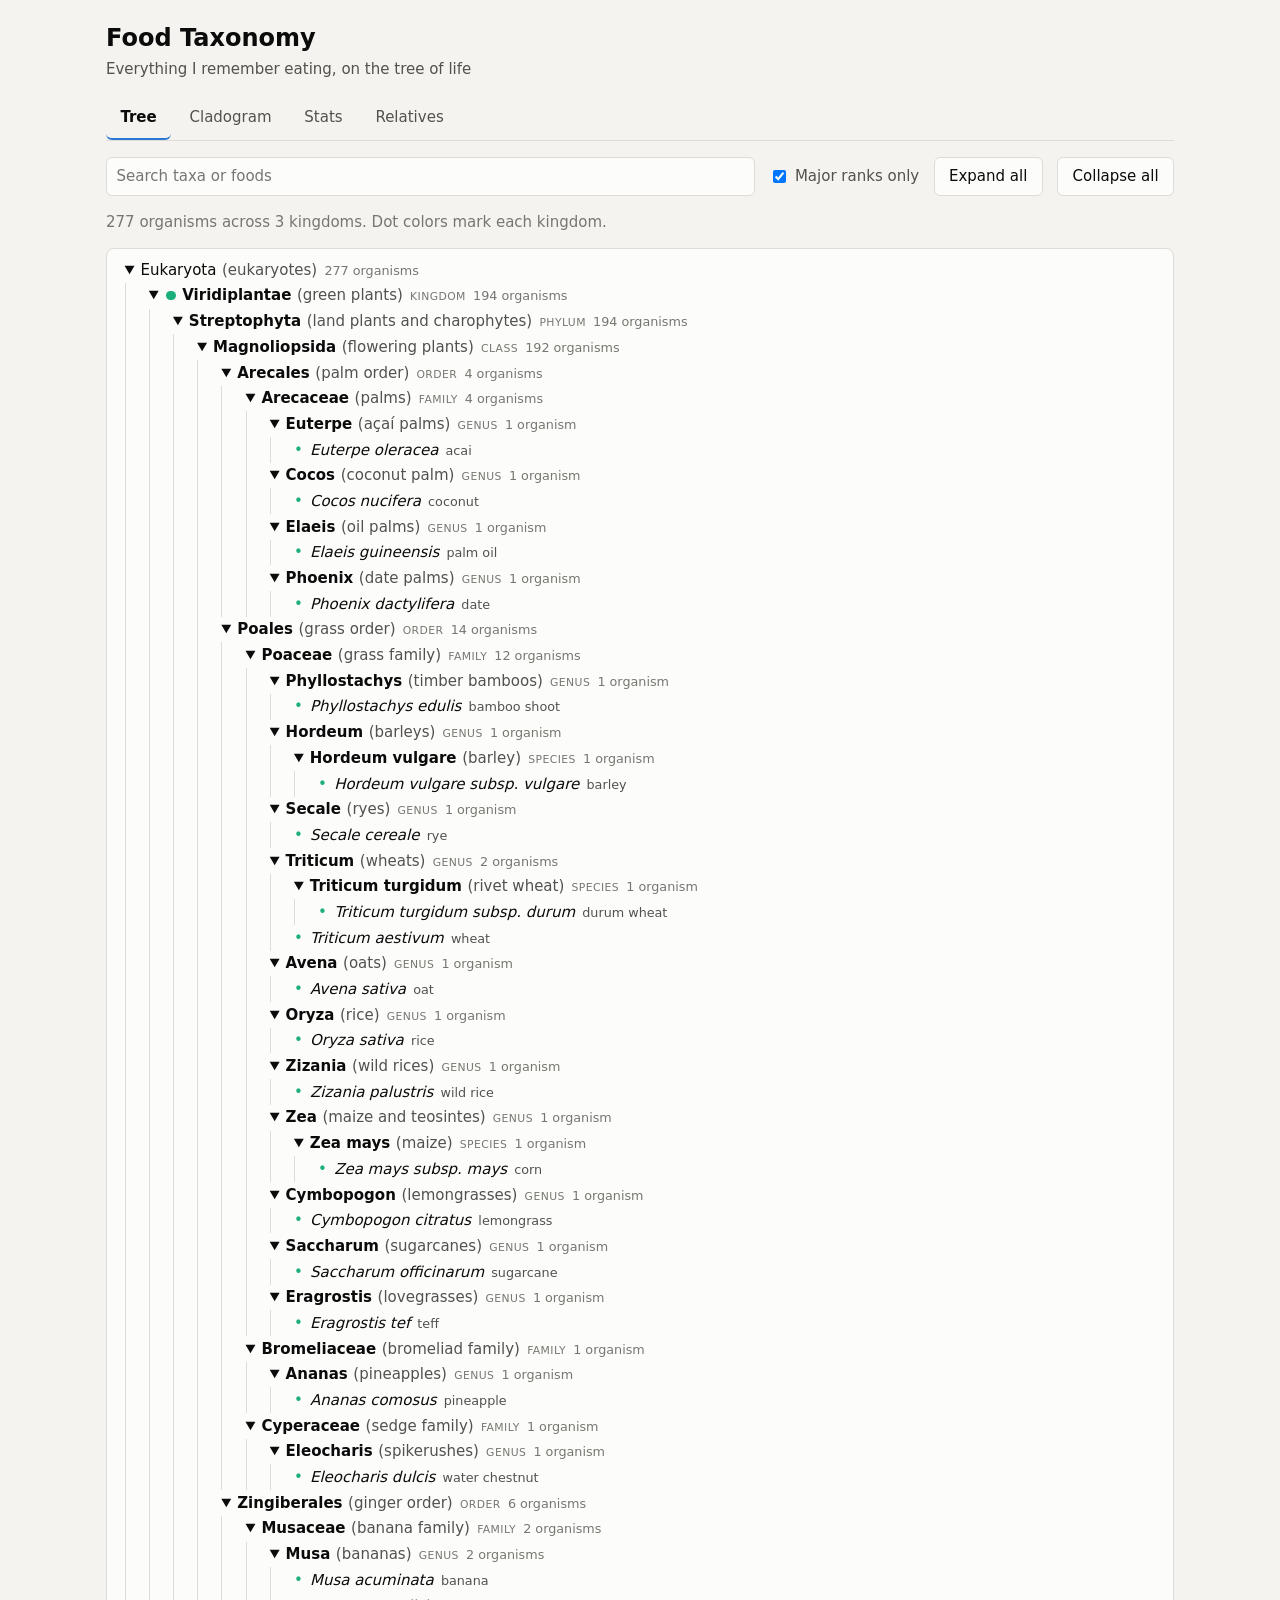
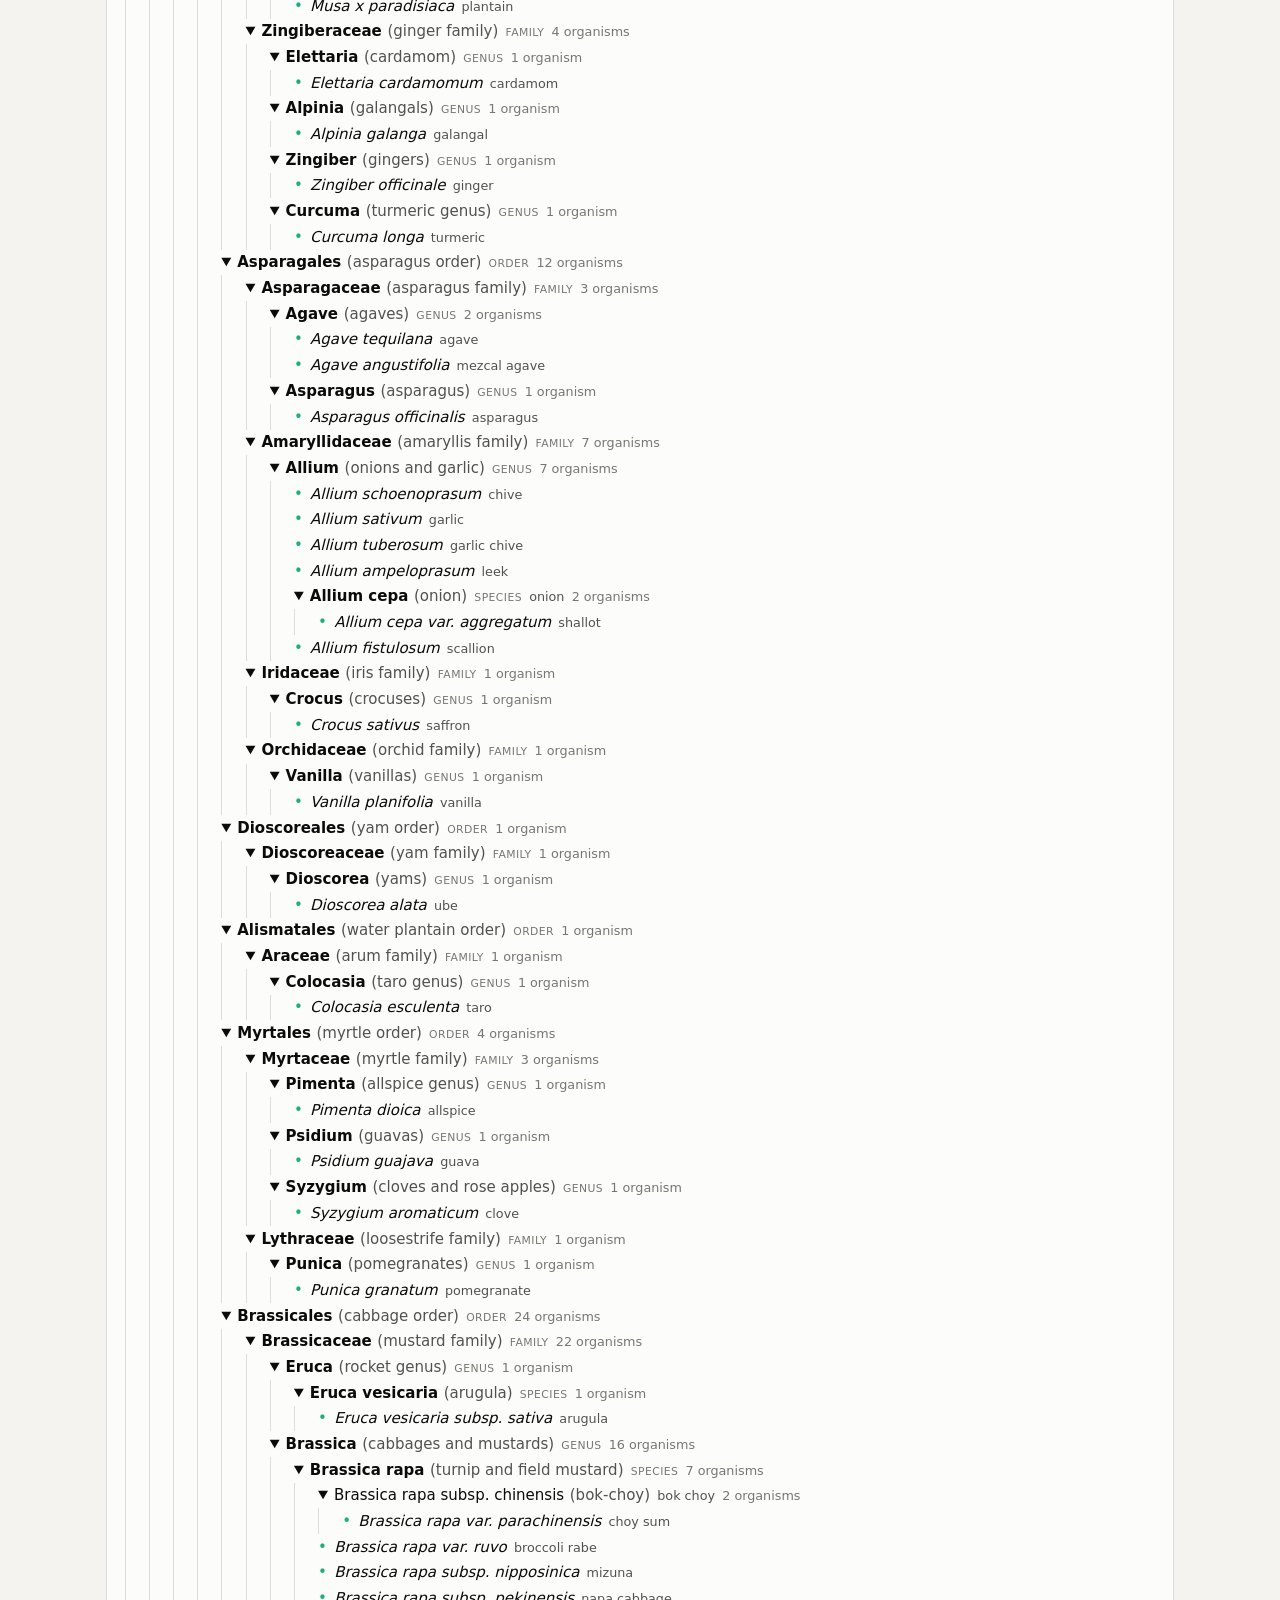
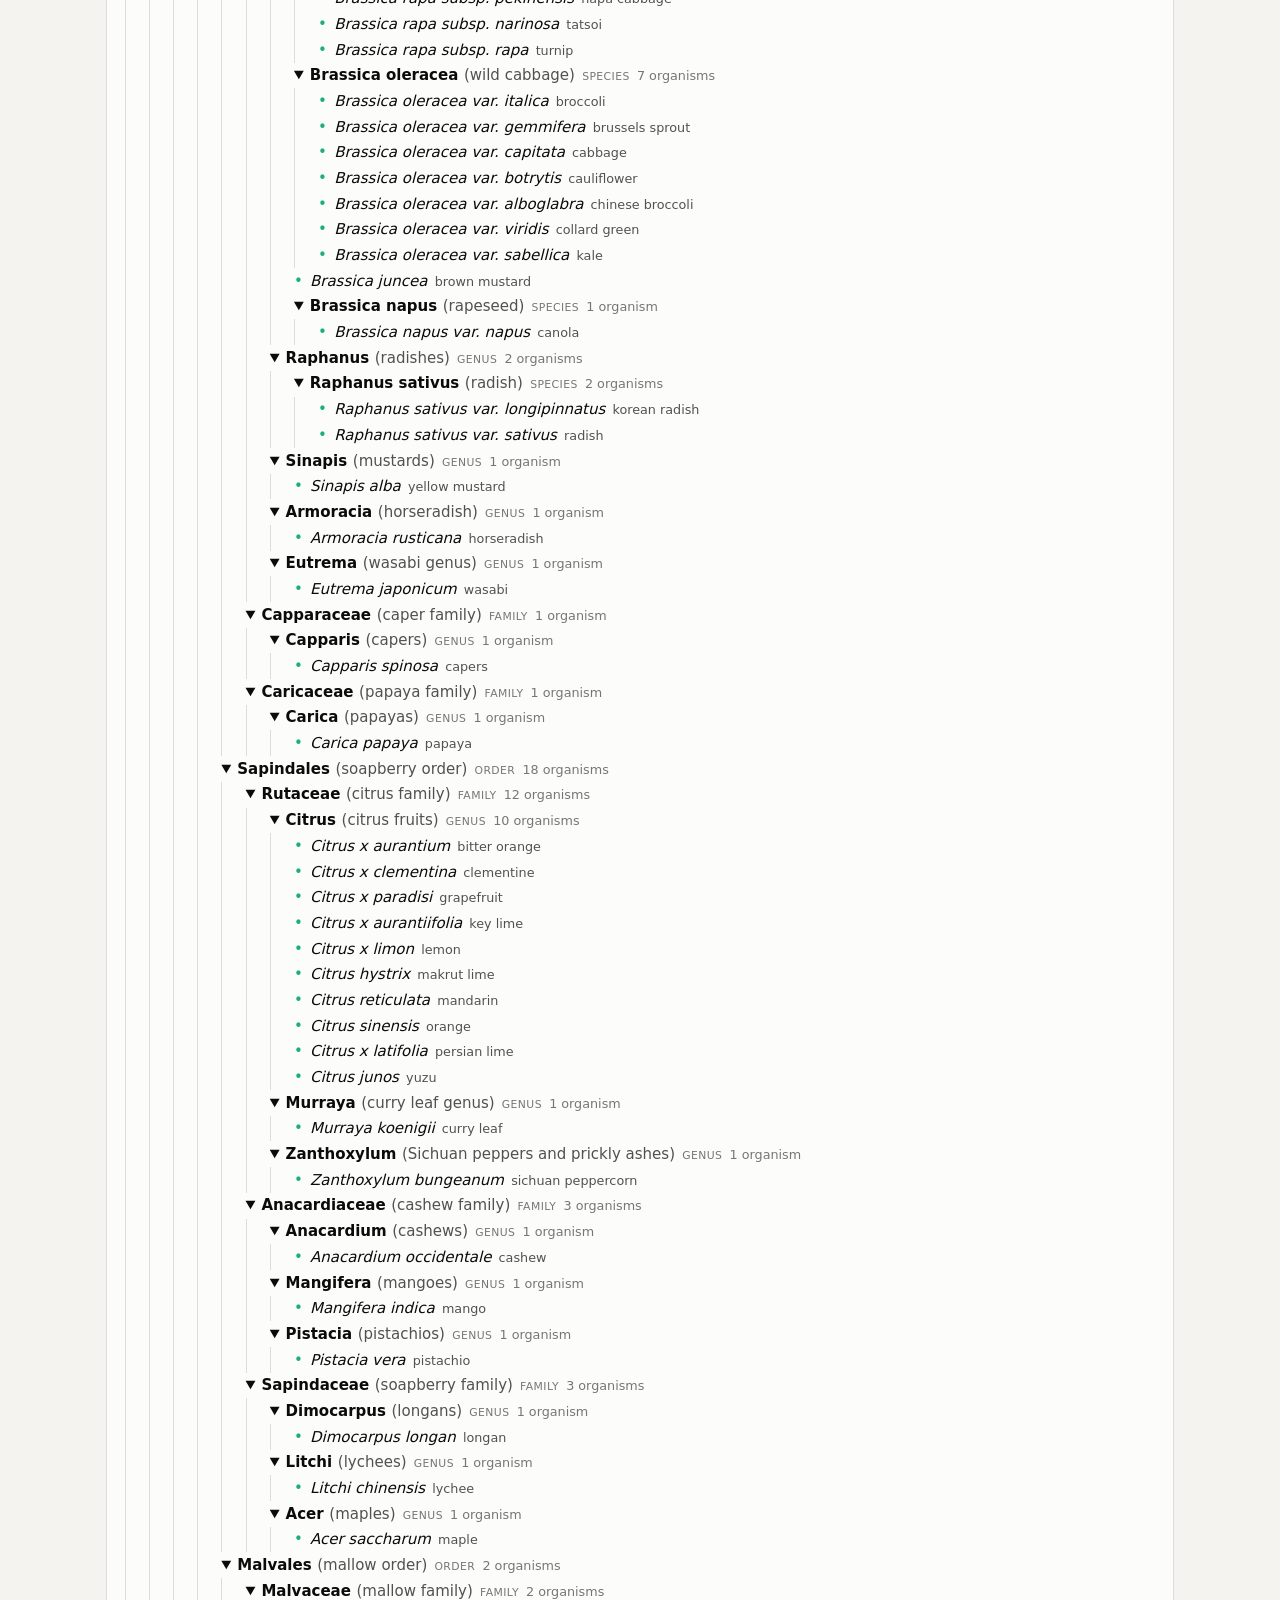
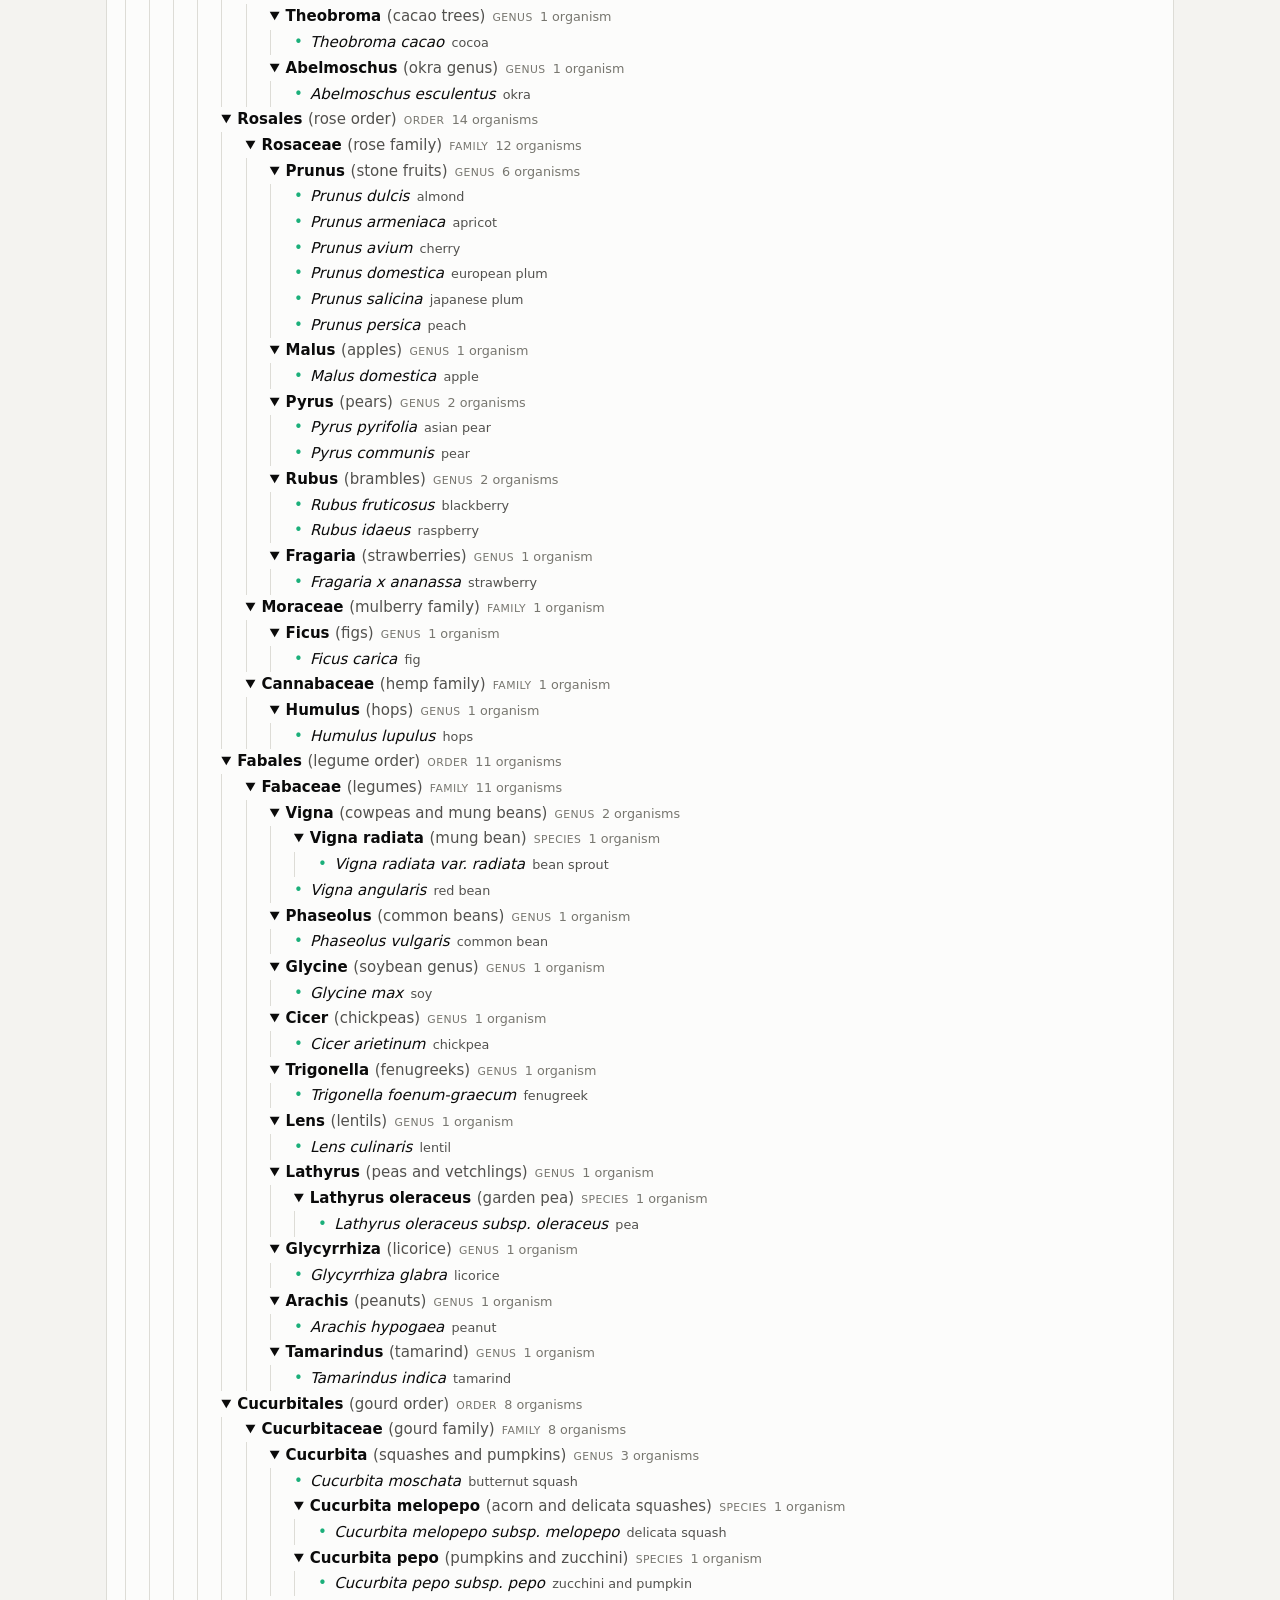
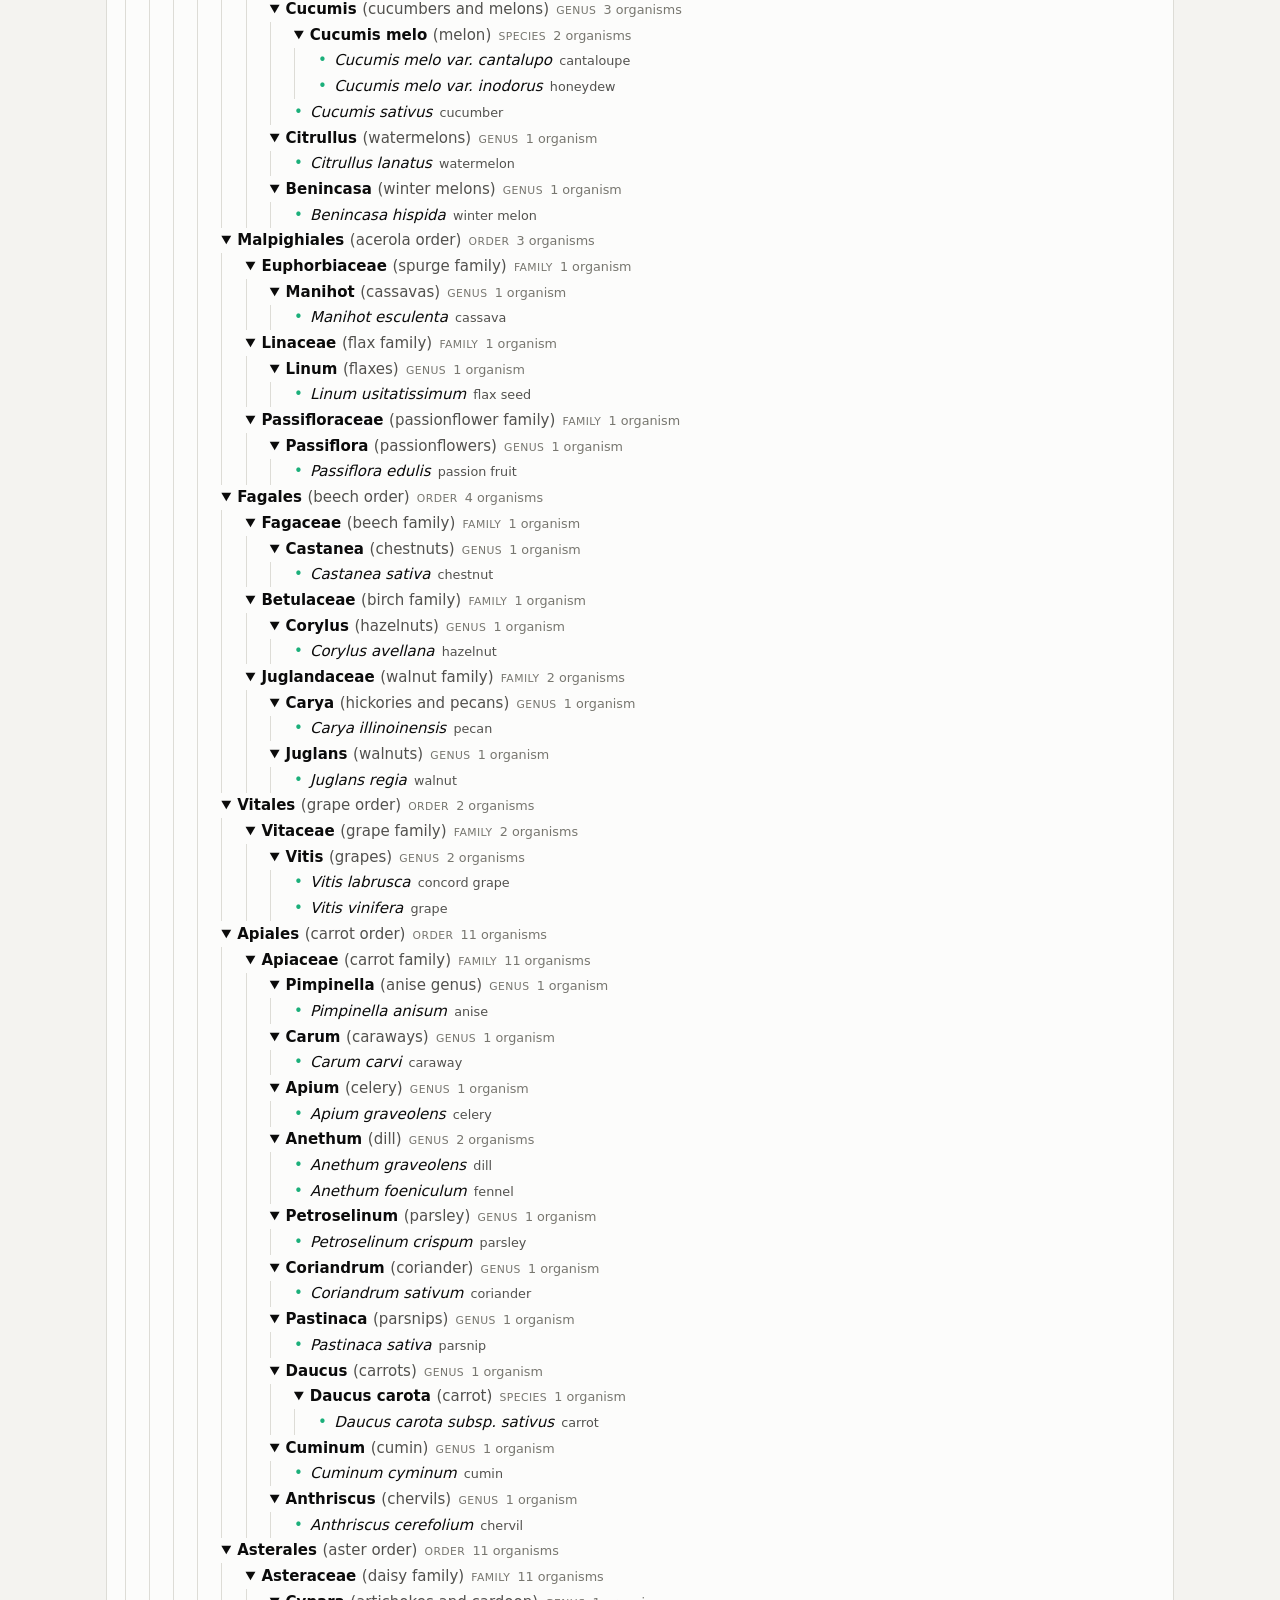
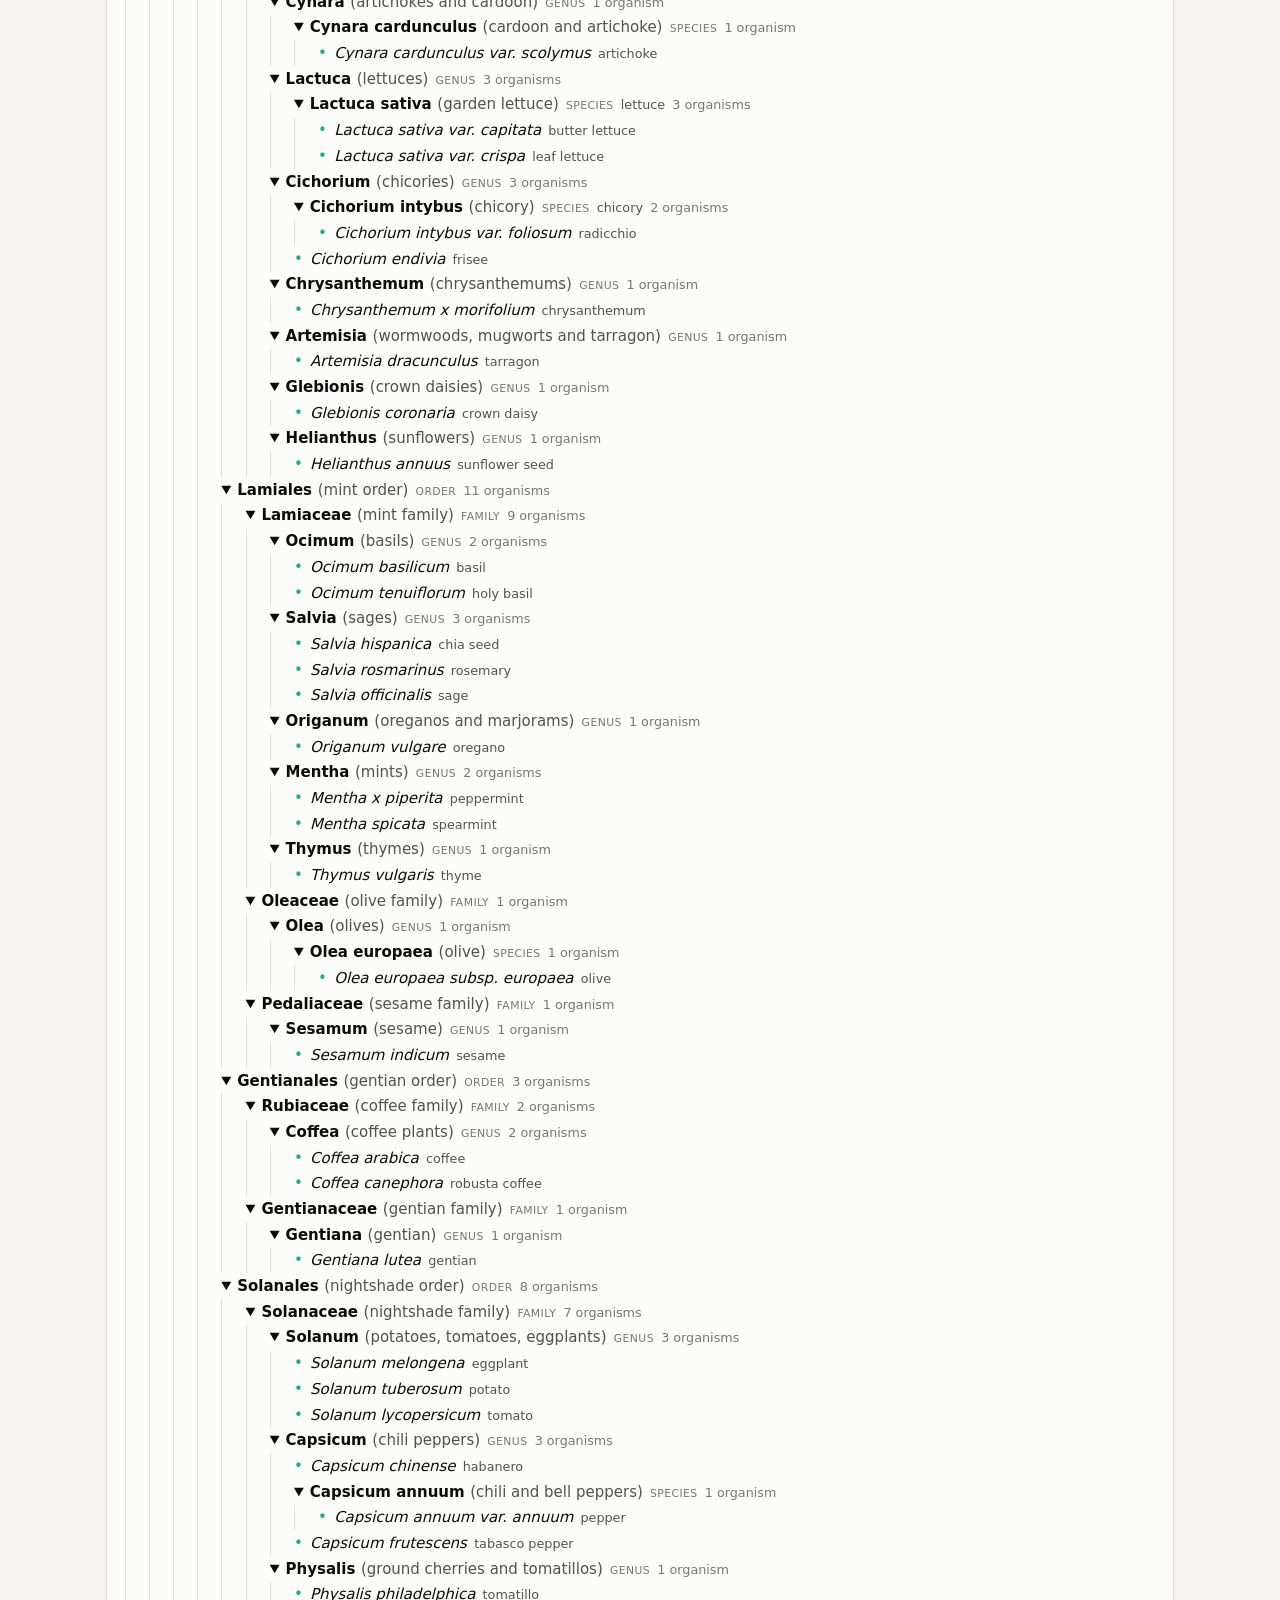
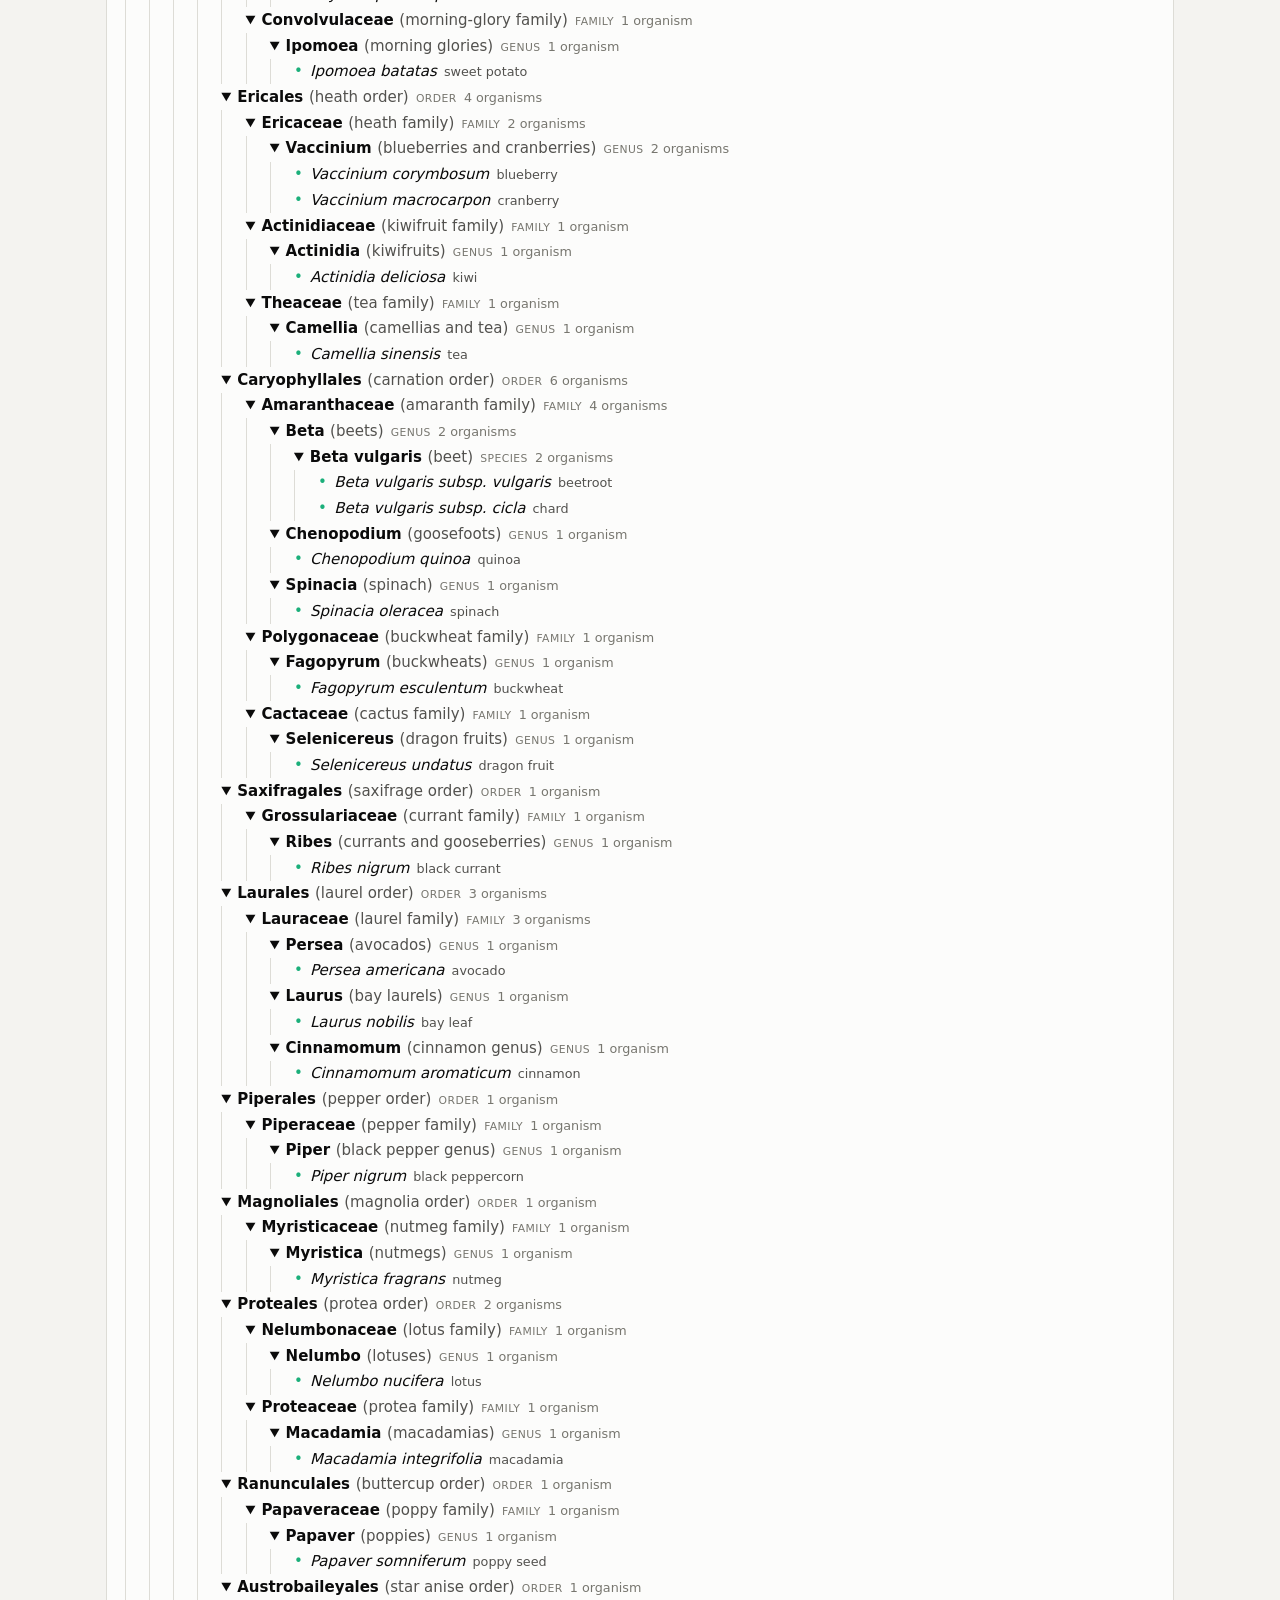
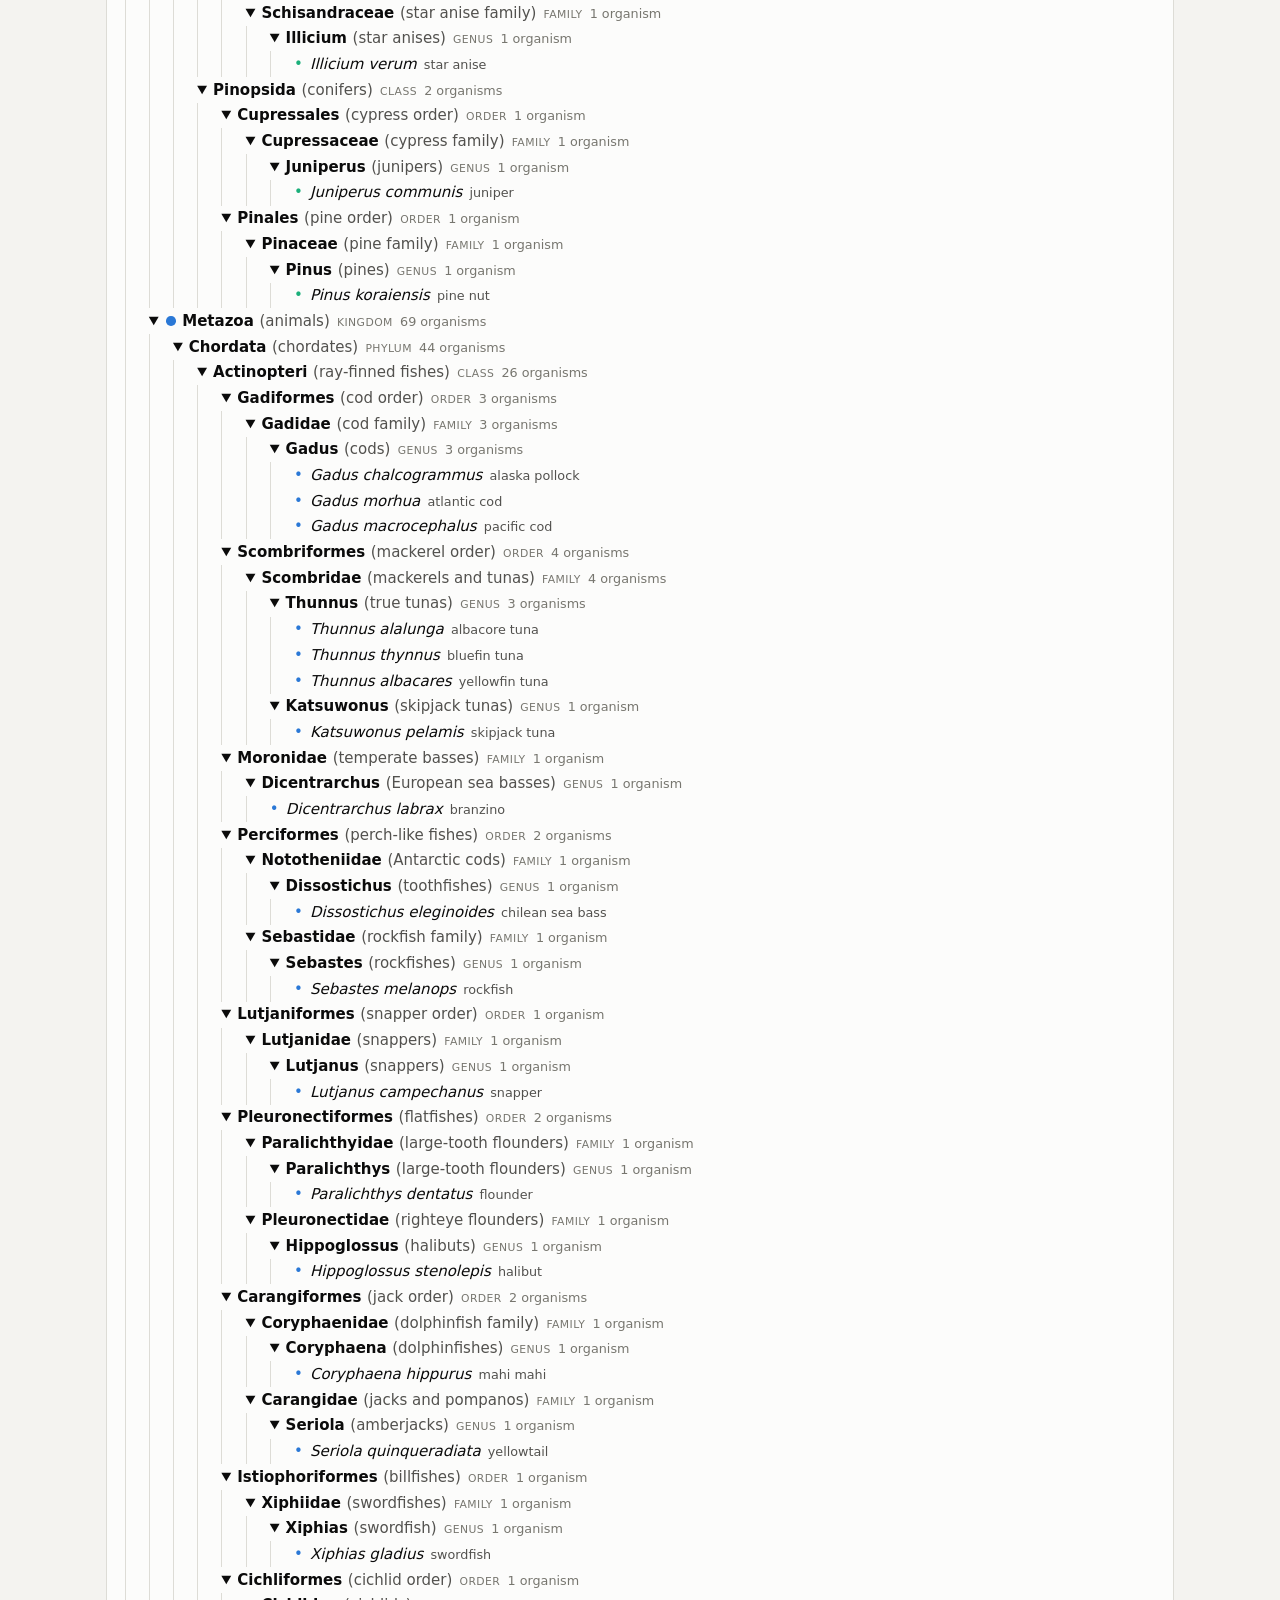
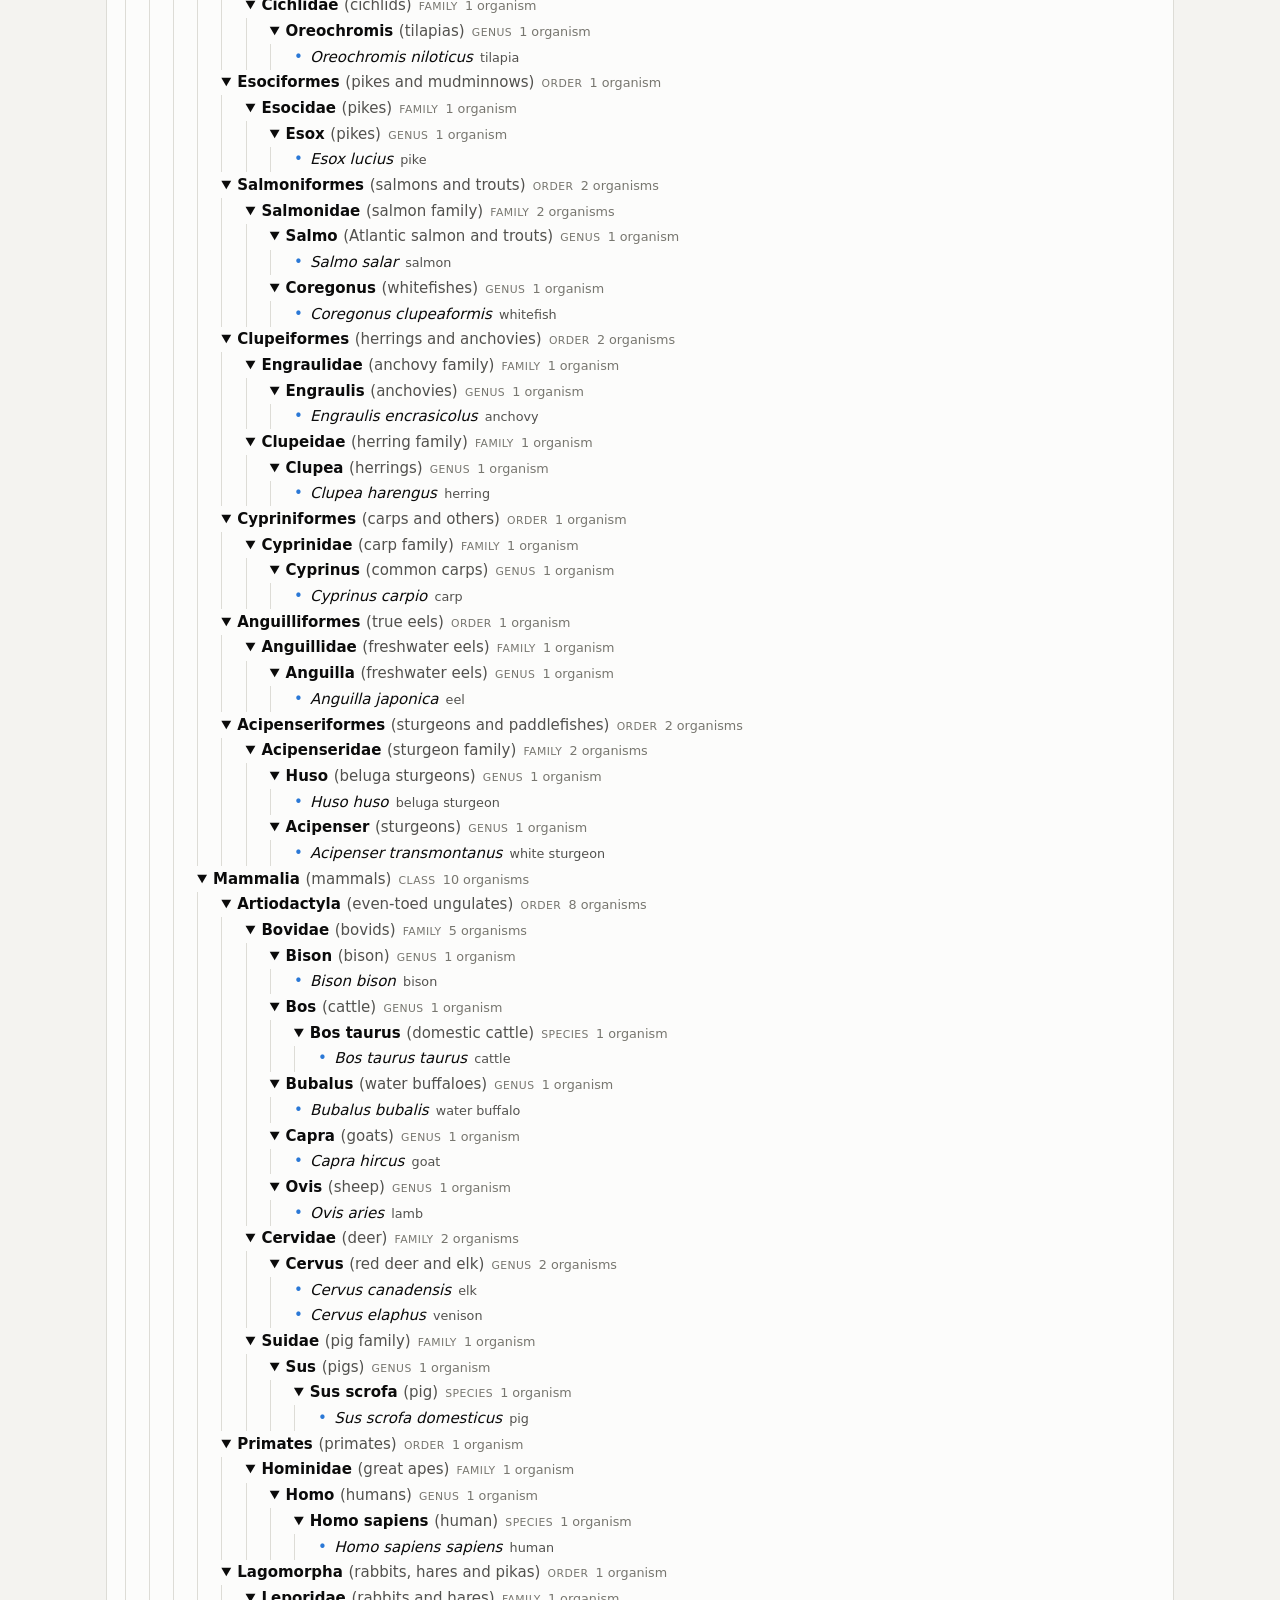
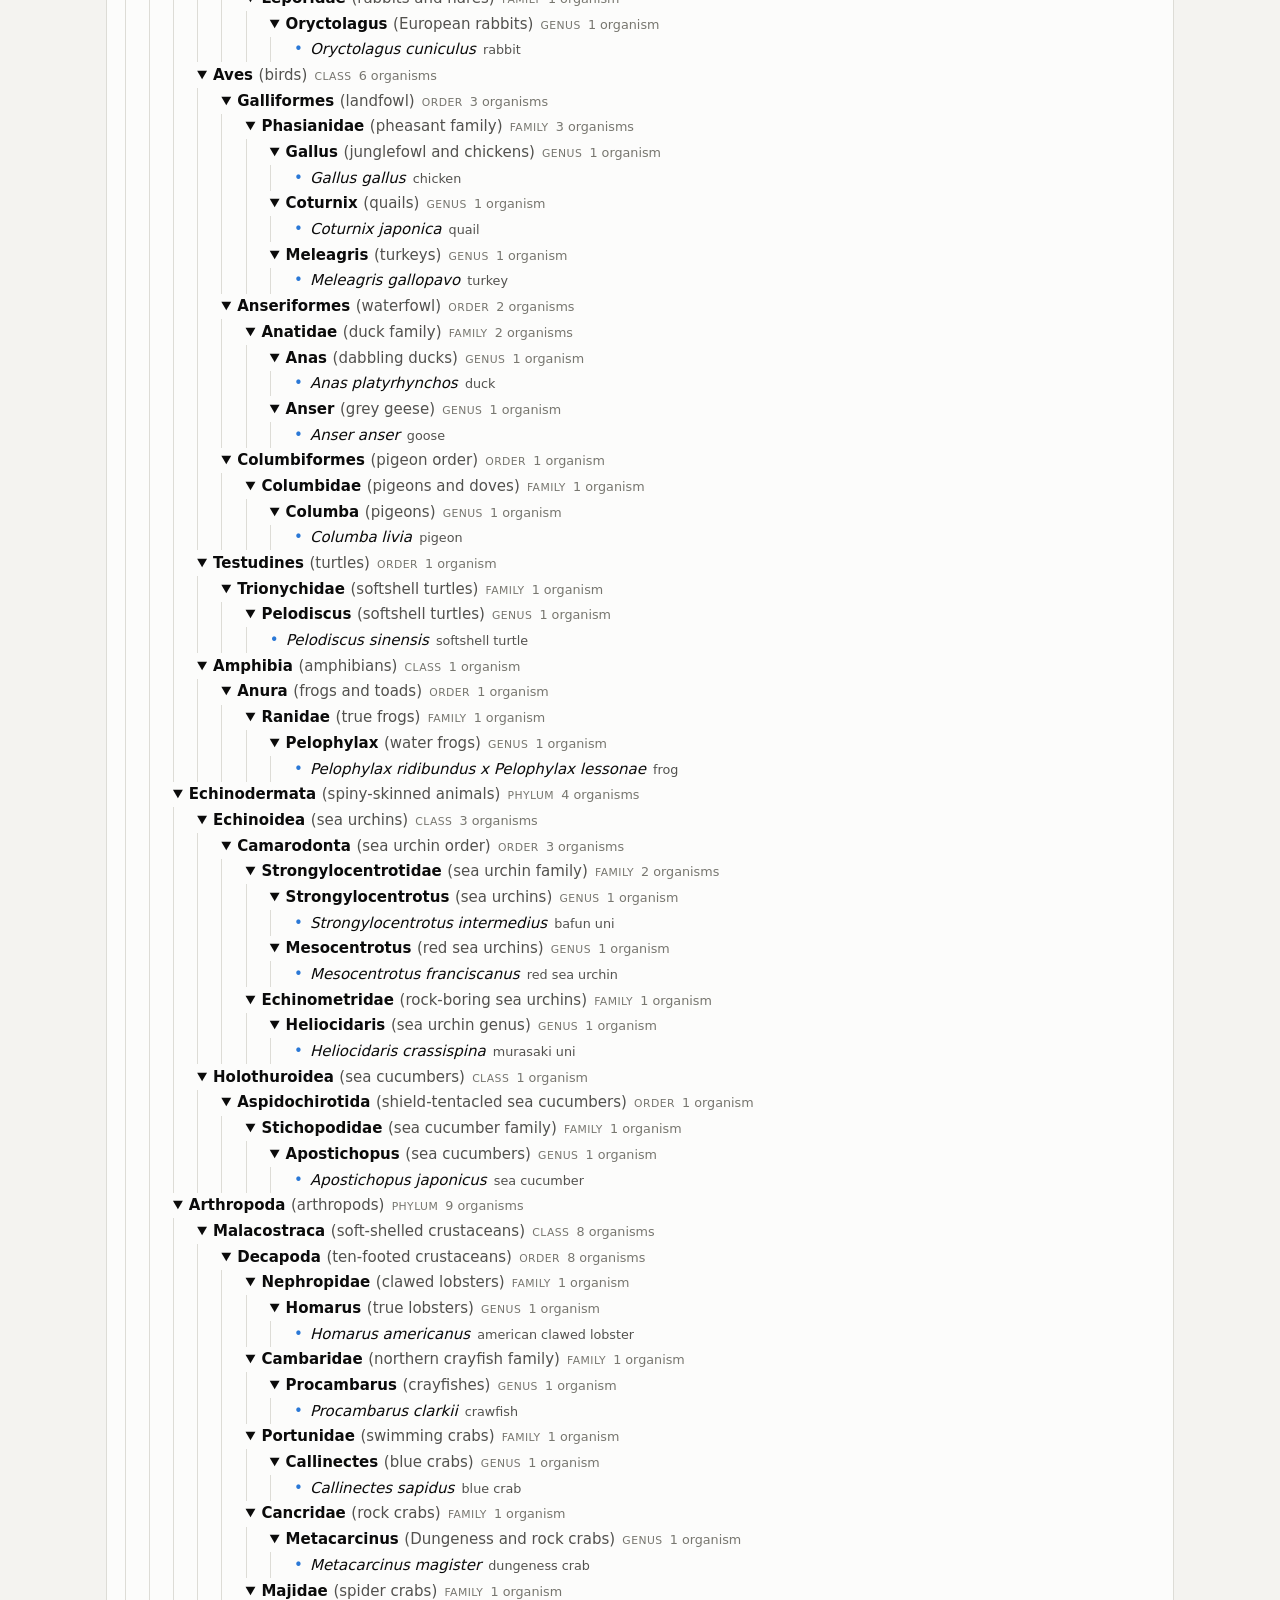
==== commit 42535031: "Add edible jellyfish Rhopilema esculentum, the first cnidarian in the tree (new phylum Cnidaria and " ====
--- a/docs/index.html
+++ b/docs/index.html
@@ -360,7 +360,7 @@
     </section>
   </main>
 
-  <script>window.STATIC_DATA = {"/api/tree": {"tree": {"name": "Eukaryota", "code": "", "eaten": false, "meaning": "eukaryotes", "children": [{"name": "Viridiplantae", "code": "K", "eaten": false, "meaning": "green plants", "children": [{"name": "Streptophyta", "code": "P", "eaten": false, "meaning": "land plants and charophytes", "children": [{"name": "Streptophytina", "code": "", "eaten": false, "meaning": "land plants and close algae", "children": [{"name": "Embryophyta", "code": "", "eaten": false, "meaning": "land plants", "children": [{"name": "Tracheophyta", "code": "", "eaten": false, "meaning": "vascular plants", "children": [{"name": "Euphyllophyta", "code": "", "eaten": false, "meaning": "true-leaved plants", "children": [{"name": "Spermatophyta", "code": "", "eaten": false, "meaning": "seed plants", "children": [{"name": "Magnoliopsida", "code": "C", "eaten": false, "meaning": "flowering plants", "children": [{"name": "Mesangiospermae", "code": "", "eaten": false, "meaning": "core flowering plants", "children": [{"name": "Liliopsida", "code": "", "eaten": false, "meaning": "monocots", "children": [{"name": "Petrosaviidae", "code": "", "eaten": false, "meaning": "core monocots", "children": [{"name": "Commelinids", "code": "", "eaten": false, "meaning": "grasses, palms, gingers and allies", "children": [{"name": "Arecales", "code": "O", "eaten": false, "meaning": "palm order", "children": [{"name": "Arecaceae", "code": "F", "eaten": false, "meaning": "palms", "children": [{"name": "Arecoideae", "code": "", "eaten": false, "meaning": "palm subfamily", "children": [{"name": "Euterpeae", "code": "", "eaten": false, "meaning": "a\u00e7a\u00ed palm tribe", "children": [{"name": "Euterpe", "code": "G", "eaten": false, "meaning": "a\u00e7a\u00ed palms", "children": [{"name": "Euterpe oleracea", "code": "S", "eaten": true, "meaning": null, "children": []}]}]}, {"name": "Cocoseae", "code": "", "eaten": false, "meaning": "coconut tribe", "children": [{"name": "Attaleinae", "code": "", "eaten": false, "meaning": "coconut subtribe", "children": [{"name": "Cocos", "code": "G", "eaten": false, "meaning": "coconut palm", "children": [{"name": "Cocos nucifera", "code": "S", "eaten": true, "meaning": null, "children": []}]}]}, {"name": "Elaeidinae", "code": "", "eaten": false, "meaning": "oil palm subtribe", "children": [{"name": "Elaeis", "code": "G", "eaten": false, "meaning": "oil palms", "children": [{"name": "Elaeis guineensis", "code": "S", "eaten": true, "meaning": null, "children": []}]}]}]}]}, {"name": "Coryphoideae", "code": "", "eaten": false, "meaning": "palm subfamily with date palms", "children": [{"name": "Phoeniceae", "code": "", "eaten": false, "meaning": "date palm tribe", "children": [{"name": "Phoenix", "code": "G", "eaten": false, "meaning": "date palms", "children": [{"name": "Phoenix dactylifera", "code": "S", "eaten": true, "meaning": null, "children": []}]}]}]}]}]}, {"name": "Poales", "code": "O", "eaten": false, "meaning": "grass order", "children": [{"name": "Poaceae", "code": "F", "eaten": false, "meaning": "grass family", "children": [{"name": "BOP clade", "code": "", "eaten": false, "meaning": "bamboos, rice and bluegrasses", "children": [{"name": "Bambusoideae", "code": "", "eaten": false, "meaning": "bamboos", "children": [{"name": "Arundinarodae", "code": "", "eaten": false, "meaning": "temperate woody bamboos", "children": [{"name": "Arundinarieae", "code": "", "eaten": false, "meaning": "temperate woody bamboos", "children": [{"name": "Arundinariinae", "code": "", "eaten": false, "meaning": "cane bamboo subtribe", "children": [{"name": "Phyllostachys", "code": "G", "eaten": false, "meaning": "timber bamboos", "children": [{"name": "Phyllostachys edulis", "code": "S", "eaten": true, "meaning": null, "children": []}]}]}]}]}]}, {"name": "Pooideae", "code": "", "eaten": false, "meaning": "cool-season grasses", "children": [{"name": "Triticodae", "code": "", "eaten": false, "meaning": "wheat supertribe", "children": [{"name": "Triticeae", "code": "", "eaten": false, "meaning": "wheat tribe", "children": [{"name": "Hordeinae", "code": "", "eaten": false, "meaning": "barley, wheat and rye", "children": [{"name": "Hordeum", "code": "G", "eaten": false, "meaning": "barleys", "children": [{"name": "Hordeum vulgare", "code": "S", "eaten": false, "meaning": "barley", "children": [{"name": "Hordeum vulgare subsp. vulgare", "code": "", "eaten": true, "meaning": null, "children": []}]}]}, {"name": "Secale", "code": "G", "eaten": false, "meaning": "ryes", "children": [{"name": "Secale cereale", "code": "S", "eaten": true, "meaning": null, "children": []}]}]}, {"name": "Triticinae", "code": "", "eaten": false, "meaning": "wheat subtribe", "children": [{"name": "Triticum", "code": "G", "eaten": false, "meaning": "wheats", "children": [{"name": "Triticum turgidum", "code": "S", "eaten": false, "meaning": "rivet wheat", "children": [{"name": "Triticum turgidum subsp. durum", "code": "", "eaten": true, "meaning": null, "children": []}]}, {"name": "Triticum aestivum", "code": "S", "eaten": true, "meaning": null, "children": []}]}]}]}]}, {"name": "Poodae", "code": "", "eaten": false, "meaning": "oat and bluegrass supertribe", "children": [{"name": "Poeae", "code": "", "eaten": false, "meaning": "bluegrass tribe", "children": [{"name": "Poeae Chloroplast Group 1 (Aveneae type)", "code": "", "eaten": false, "meaning": "oat-type cool-season grasses", "children": [{"name": "Aveninae", "code": "", "eaten": false, "meaning": "oat subtribe", "children": [{"name": "Avena", "code": "G", "eaten": false, "meaning": "oats", "children": [{"name": "Avena sativa", "code": "S", "eaten": true, "meaning": null, "children": []}]}]}]}]}]}]}, {"name": "Oryzoideae", "code": "", "eaten": false, "meaning": "rice subfamily", "children": [{"name": "Oryzeae", "code": "", "eaten": false, "meaning": "rice tribe", "children": [{"name": "Oryzinae", "code": "", "eaten": false, "meaning": "rice subtribe", "children": [{"name": "Oryza", "code": "G", "eaten": false, "meaning": "rice", "children": [{"name": "Oryza sativa", "code": "S", "eaten": true, "meaning": null, "children": []}]}]}, {"name": "Zizaniinae", "code": "", "eaten": false, "meaning": "wild rice subtribe", "children": [{"name": "Zizania", "code": "G", "eaten": false, "meaning": "wild rices", "children": [{"name": "Zizania palustris", "code": "S", "eaten": true, "meaning": null, "children": []}]}]}]}]}]}, {"name": "PACMAD clade", "code": "", "eaten": false, "meaning": "warm-season grasses incl. maize", "children": [{"name": "Panicoideae", "code": "", "eaten": false, "meaning": "millet and maize subfamily", "children": [{"name": "Andropogonodae", "code": "", "eaten": false, "meaning": "sorghum and maize relatives", "children": [{"name": "Andropogoneae", "code": "", "eaten": false, "meaning": "sorghum and maize grass tribe", "children": [{"name": "Tripsacinae", "code": "", "eaten": false, "meaning": "maize subtribe", "children": [{"name": "Zea", "code": "G", "eaten": false, "meaning": "maize and teosintes", "children": [{"name": "Zea mays", "code": "S", "eaten": false, "meaning": "maize", "children": [{"name": "Zea mays subsp. mays", "code": "", "eaten": true, "meaning": null, "children": []}]}]}]}, {"name": "Anthistiriinae", "code": "", "eaten": false, "meaning": "kangaroo grass subtribe", "children": [{"name": "Cymbopogon", "code": "G", "eaten": false, "meaning": "lemongrasses", "children": [{"name": "Cymbopogon citratus", "code": "S", "eaten": true, "meaning": null, "children": []}]}]}, {"name": "Saccharinae", "code": "", "eaten": false, "meaning": "sugarcane subtribe", "children": [{"name": "Saccharum", "code": "G", "eaten": false, "meaning": "sugarcanes", "children": [{"name": "Saccharum officinarum species complex", "code": "", "eaten": false, "meaning": "cultivated sugarcanes", "children": [{"name": "Saccharum officinarum", "code": "S", "eaten": true, "meaning": null, "children": []}]}]}]}]}]}]}, {"name": "Chloridoideae", "code": "", "eaten": false, "meaning": "lovegrasses, finger millet and kin", "children": [{"name": "Eragrostideae", "code": "", "eaten": false, "meaning": "lovegrass tribe", "children": [{"name": "Eragrostidinae", "code": "", "eaten": false, "meaning": "lovegrass subtribe", "children": [{"name": "Eragrostis", "code": "G", "eaten": false, "meaning": "lovegrasses", "children": [{"name": "Eragrostis tef", "code": "S", "eaten": true, "meaning": null, "children": []}]}]}]}]}]}]}, {"name": "Bromeliaceae", "code": "F", "eaten": false, "meaning": "bromeliad family", "children": [{"name": "Bromelioideae", "code": "", "eaten": false, "meaning": "pineapple subfamily", "children": [{"name": "Ananas", "code": "G", "eaten": false, "meaning": "pineapples", "children": [{"name": "Ananas comosus", "code": "S", "eaten": true, "meaning": null, "children": []}]}]}]}, {"name": "Cyperaceae", "code": "F", "eaten": false, "meaning": "sedge family", "children": [{"name": "Cyperoideae", "code": "", "eaten": false, "meaning": "sedge subfamily", "children": [{"name": "Eleocharideae", "code": "", "eaten": false, "meaning": "spikerush tribe", "children": [{"name": "Eleocharis", "code": "G", "eaten": false, "meaning": "spikerushes", "children": [{"name": "Eleocharis dulcis", "code": "S", "eaten": true, "meaning": null, "children": []}]}]}]}]}]}, {"name": "Zingiberales", "code": "O", "eaten": false, "meaning": "ginger order", "children": [{"name": "Musaceae", "code": "F", "eaten": false, "meaning": "banana family", "children": [{"name": "Musa", "code": "G", "eaten": false, "meaning": "bananas", "children": [{"name": "Musa acuminata", "code": "S", "eaten": true, "meaning": null, "children": []}, {"name": "Musa x paradisiaca", "code": "S", "eaten": true, "meaning": null, "children": []}]}]}, {"name": "Zingiberaceae", "code": "F", "eaten": false, "meaning": "ginger family", "children": [{"name": "Elettaria", "code": "G", "eaten": false, "meaning": "cardamom", "children": [{"name": "Elettaria cardamomum", "code": "S", "eaten": true, "meaning": null, "children": []}]}, {"name": "Alpinia", "code": "G", "eaten": false, "meaning": "galangals", "children": [{"name": "Alpinia galanga", "code": "S", "eaten": true, "meaning": null, "children": []}]}, {"name": "Zingiber", "code": "G", "eaten": false, "meaning": "gingers", "children": [{"name": "Zingiber officinale", "code": "S", "eaten": true, "meaning": null, "children": []}]}, {"name": "Curcuma", "code": "G", "eaten": false, "meaning": "turmeric genus", "children": [{"name": "Curcuma longa", "code": "S", "eaten": true, "meaning": null, "children": []}]}]}]}]}, {"name": "Asparagales", "code": "O", "eaten": false, "meaning": "asparagus order", "children": [{"name": "Asparagaceae", "code": "F", "eaten": false, "meaning": "asparagus family", "children": [{"name": "Agavoideae", "code": "", "eaten": false, "meaning": "agave subfamily", "children": [{"name": "Agave", "code": "G", "eaten": false, "meaning": "agaves", "children": [{"name": "Agave tequilana", "code": "S", "eaten": true, "meaning": null, "children": []}, {"name": "Agave angustifolia", "code": "S", "eaten": true, "meaning": null, "children": []}]}]}, {"name": "Asparagoideae", "code": "", "eaten": false, "meaning": "asparagus subfamily", "children": [{"name": "Asparagus", "code": "G", "eaten": false, "meaning": "asparagus", "children": [{"name": "Asparagus officinalis", "code": "S", "eaten": true, "meaning": null, "children": []}]}]}]}, {"name": "Amaryllidaceae", "code": "F", "eaten": false, "meaning": "amaryllis family", "children": [{"name": "Allioideae", "code": "", "eaten": false, "meaning": "onion subfamily", "children": [{"name": "Allieae", "code": "", "eaten": false, "meaning": "onion tribe", "children": [{"name": "Allium", "code": "G", "eaten": false, "meaning": "onions and garlic", "children": [{"name": "Allium schoenoprasum", "code": "S", "eaten": true, "meaning": null, "children": []}, {"name": "Allium sativum", "code": "S", "eaten": true, "meaning": null, "children": []}, {"name": "Allium tuberosum", "code": "S", "eaten": true, "meaning": null, "children": []}, {"name": "Allium ampeloprasum", "code": "S", "eaten": true, "meaning": null, "children": []}, {"name": "Allium cepa", "code": "S", "eaten": true, "meaning": "onion", "children": [{"name": "Allium cepa var. aggregatum", "code": "", "eaten": true, "meaning": null, "children": []}]}, {"name": "Allium fistulosum", "code": "S", "eaten": true, "meaning": null, "children": []}]}]}]}]}, {"name": "Iridaceae", "code": "F", "eaten": false, "meaning": "iris family", "children": [{"name": "Crocoideae", "code": "", "eaten": false, "meaning": "crocus subfamily", "children": [{"name": "Croceae", "code": "", "eaten": false, "meaning": "crocus tribe", "children": [{"name": "Crocus", "code": "G", "eaten": false, "meaning": "crocuses", "children": [{"name": "Crocus sativus", "code": "S", "eaten": true, "meaning": null, "children": []}]}]}]}]}, {"name": "Orchidaceae", "code": "F", "eaten": false, "meaning": "orchid family", "children": [{"name": "Vanilloideae", "code": "", "eaten": false, "meaning": "vanilla orchids", "children": [{"name": "Vanilleae", "code": "", "eaten": false, "meaning": "vanilla tribe", "children": [{"name": "Vanilla", "code": "G", "eaten": false, "meaning": "vanillas", "children": [{"name": "Vanilla planifolia", "code": "S", "eaten": true, "meaning": null, "children": []}]}]}]}]}]}, {"name": "Dioscoreales", "code": "O", "eaten": false, "meaning": "yam order", "children": [{"name": "Dioscoreaceae", "code": "F", "eaten": false, "meaning": "yam family", "children": [{"name": "Dioscorea", "code": "G", "eaten": false, "meaning": "yams", "children": [{"name": "Dioscorea alata", "code": "S", "eaten": true, "meaning": null, "children": []}]}]}]}]}, {"name": "Alismatales", "code": "O", "eaten": false, "meaning": "water plantain order", "children": [{"name": "Araceae", "code": "F", "eaten": false, "meaning": "arum family", "children": [{"name": "Aroideae", "code": "", "eaten": false, "meaning": "arum subfamily", "children": [{"name": "Colocasieae", "code": "", "eaten": false, "meaning": "taro tribe", "children": [{"name": "Colocasia", "code": "G", "eaten": false, "meaning": "taro genus", "children": [{"name": "Colocasia esculenta", "code": "S", "eaten": true, "meaning": null, "children": []}]}]}]}]}]}]}, {"name": "Eudicotyledons", "code": "", "eaten": false, "meaning": "eudicots", "children": [{"name": "Gunneridae", "code": "", "eaten": false, "meaning": "core eudicots", "children": [{"name": "Pentapetalae", "code": "", "eaten": false, "meaning": "five-petaled flowering plants", "children": [{"name": "Rosids", "code": "", "eaten": false, "meaning": "rose-like flowering plants", "children": [{"name": "Malvids", "code": "", "eaten": false, "meaning": "mallow-related rosids", "children": [{"name": "Myrtales", "code": "O", "eaten": false, "meaning": "myrtle order", "children": [{"name": "Myrtaceae", "code": "F", "eaten": false, "meaning": "myrtle family", "children": [{"name": "Myrtoideae", "code": "", "eaten": false, "meaning": "myrtle subfamily", "children": [{"name": "Myrteae", "code": "", "eaten": false, "meaning": "myrtle tribe", "children": [{"name": "Pimentinae", "code": "", "eaten": false, "meaning": "allspice subtribe", "children": [{"name": "Pimenta", "code": "G", "eaten": false, "meaning": "allspice genus", "children": [{"name": "Pimenta dioica", "code": "S", "eaten": true, "meaning": null, "children": []}]}, {"name": "Psidium", "code": "G", "eaten": false, "meaning": "guavas", "children": [{"name": "Psidium guajava", "code": "S", "eaten": true, "meaning": null, "children": []}]}]}]}, {"name": "Syzygieae", "code": "", "eaten": false, "meaning": "clove tribe", "children": [{"name": "Syzygium", "code": "G", "eaten": false, "meaning": "cloves and rose apples", "children": [{"name": "Syzygium aromaticum", "code": "S", "eaten": true, "meaning": null, "children": []}]}]}]}]}, {"name": "Lythraceae", "code": "F", "eaten": false, "meaning": "loosestrife family", "children": [{"name": "Punica", "code": "G", "eaten": false, "meaning": "pomegranates", "children": [{"name": "Punica granatum", "code": "S", "eaten": true, "meaning": null, "children": []}]}]}]}, {"name": "Brassicales", "code": "O", "eaten": false, "meaning": "cabbage order", "children": [{"name": "Brassicaceae", "code": "F", "eaten": false, "meaning": "mustard family", "children": [{"name": "Brassiceae", "code": "", "eaten": false, "meaning": "cabbage tribe", "children": [{"name": "Eruca", "code": "G", "eaten": false, "meaning": "rocket genus", "children": [{"name": "Eruca vesicaria", "code": "S", "eaten": false, "meaning": "arugula", "children": [{"name": "Eruca vesicaria subsp. sativa", "code": "", "eaten": true, "meaning": null, "children": []}]}]}, {"name": "Brassica", "code": "G", "eaten": false, "meaning": "cabbages and mustards", "children": [{"name": "Brassica rapa", "code": "S", "eaten": false, "meaning": "turnip and field mustard", "children": [{"name": "Brassica rapa subsp. chinensis", "code": "", "eaten": true, "meaning": "bok-choy", "children": [{"name": "Brassica rapa var. parachinensis", "code": "", "eaten": true, "meaning": null, "children": []}]}, {"name": "Brassica rapa subsp. oleifera", "code": "", "eaten": false, "meaning": "turnip rape and broccoli rabe", "children": [{"name": "Brassica rapa var. ruvo", "code": "", "eaten": true, "meaning": null, "children": []}]}, {"name": "Brassica rapa subsp. nipposinica", "code": "", "eaten": true, "meaning": null, "children": []}, {"name": "Brassica rapa subsp. pekinensis", "code": "", "eaten": true, "meaning": null, "children": []}, {"name": "Brassica rapa subsp. narinosa", "code": "", "eaten": true, "meaning": null, "children": []}, {"name": "Brassica rapa subsp. rapa", "code": "", "eaten": true, "meaning": null, "children": []}]}, {"name": "Brassica oleracea", "code": "S", "eaten": false, "meaning": "wild cabbage", "children": [{"name": "Brassica oleracea var. italica", "code": "", "eaten": true, "meaning": null, "children": []}, {"name": "Brassica oleracea var. gemmifera", "code": "", "eaten": true, "meaning": null, "children": []}, {"name": "Brassica oleracea var. capitata", "code": "", "eaten": true, "meaning": null, "children": []}, {"name": "Brassica oleracea var. botrytis", "code": "", "eaten": true, "meaning": null, "children": []}, {"name": "Brassica oleracea var. alboglabra", "code": "", "eaten": true, "meaning": null, "children": []}, {"name": "Brassica oleracea var. viridis", "code": "", "eaten": true, "meaning": null, "children": []}, {"name": "Brassica oleracea var. sabellica", "code": "", "eaten": true, "meaning": null, "children": []}]}, {"name": "Brassica juncea", "code": "S", "eaten": true, "meaning": null, "children": []}, {"name": "Brassica napus", "code": "S", "eaten": false, "meaning": "rapeseed", "children": [{"name": "Brassica napus var. napus", "code": "", "eaten": true, "meaning": null, "children": []}]}]}, {"name": "Raphanus", "code": "G", "eaten": false, "meaning": "radishes", "children": [{"name": "Raphanus sativus", "code": "S", "eaten": false, "meaning": "radish", "children": [{"name": "Raphanus sativus var. longipinnatus", "code": "", "eaten": true, "meaning": null, "children": []}, {"name": "Raphanus sativus var. sativus", "code": "", "eaten": true, "meaning": null, "children": []}]}]}, {"name": "Sinapis", "code": "G", "eaten": false, "meaning": "mustards", "children": [{"name": "Sinapis alba", "code": "S", "eaten": true, "meaning": null, "children": []}]}]}, {"name": "Cardamineae", "code": "", "eaten": false, "meaning": "watercress tribe", "children": [{"name": "Armoracia", "code": "G", "eaten": false, "meaning": "horseradish", "children": [{"name": "Armoracia rusticana", "code": "S", "eaten": true, "meaning": null, "children": []}]}]}, {"name": "Eutremeae", "code": "", "eaten": false, "meaning": "wasabi tribe", "children": [{"name": "Eutrema", "code": "G", "eaten": false, "meaning": "wasabi genus", "children": [{"name": "Eutrema japonicum", "code": "S", "eaten": true, "meaning": null, "children": []}]}]}]}, {"name": "Capparaceae", "code": "F", "eaten": false, "meaning": "caper family", "children": [{"name": "Capparis", "code": "G", "eaten": false, "meaning": "capers", "children": [{"name": "Capparis spinosa", "code": "S", "eaten": true, "meaning": null, "children": []}]}]}, {"name": "Caricaceae", "code": "F", "eaten": false, "meaning": "papaya family", "children": [{"name": "Carica", "code": "G", "eaten": false, "meaning": "papayas", "children": [{"name": "Carica papaya", "code": "S", "eaten": true, "meaning": null, "children": []}]}]}]}, {"name": "Sapindales", "code": "O", "eaten": false, "meaning": "soapberry order", "children": [{"name": "Rutaceae", "code": "F", "eaten": false, "meaning": "citrus family", "children": [{"name": "Aurantioideae", "code": "", "eaten": false, "meaning": "citrus subfamily", "children": [{"name": "Citrus", "code": "G", "eaten": false, "meaning": "citrus fruits", "children": [{"name": "Citrus x aurantium", "code": "S", "eaten": true, "meaning": null, "children": []}, {"name": "Citrus x clementina", "code": "S", "eaten": true, "meaning": null, "children": []}, {"name": "Citrus x paradisi", "code": "S", "eaten": true, "meaning": null, "children": []}, {"name": "Citrus x aurantiifolia", "code": "S", "eaten": true, "meaning": null, "children": []}, {"name": "Citrus x limon", "code": "S", "eaten": true, "meaning": null, "children": []}, {"name": "Citrus hystrix", "code": "S", "eaten": true, "meaning": null, "children": []}, {"name": "Citrus reticulata", "code": "S", "eaten": true, "meaning": null, "children": []}, {"name": "Citrus sinensis", "code": "S", "eaten": true, "meaning": null, "children": []}, {"name": "Citrus x latifolia", "code": "S", "eaten": true, "meaning": null, "children": []}, {"name": "Citrus junos", "code": "S", "eaten": true, "meaning": null, "children": []}]}, {"name": "Murraya", "code": "G", "eaten": false, "meaning": "curry leaf genus", "children": [{"name": "Murraya koenigii", "code": "S", "eaten": true, "meaning": null, "children": []}]}]}, {"name": "Zanthoxyloideae", "code": "", "eaten": false, "meaning": "prickly-ash subfamily", "children": [{"name": "Zanthoxylum", "code": "G", "eaten": false, "meaning": "Sichuan peppers and prickly ashes", "children": [{"name": "Zanthoxylum bungeanum", "code": "S", "eaten": true, "meaning": null, "children": []}]}]}]}, {"name": "Anacardiaceae", "code": "F", "eaten": false, "meaning": "cashew family", "children": [{"name": "Anacardium", "code": "G", "eaten": false, "meaning": "cashews", "children": [{"name": "Anacardium occidentale", "code": "S", "eaten": true, "meaning": null, "children": []}]}, {"name": "Mangifera", "code": "G", "eaten": false, "meaning": "mangoes", "children": [{"name": "Mangifera indica", "code": "S", "eaten": true, "meaning": null, "children": []}]}, {"name": "Pistacia", "code": "G", "eaten": false, "meaning": "pistachios", "children": [{"name": "Pistacia vera", "code": "S", "eaten": true, "meaning": null, "children": []}]}]}, {"name": "Sapindaceae", "code": "F", "eaten": false, "meaning": "soapberry family", "children": [{"name": "Dimocarpus", "code": "G", "eaten": false, "meaning": "longans", "children": [{"name": "Dimocarpus longan", "code": "S", "eaten": true, "meaning": null, "children": []}]}, {"name": "Litchi", "code": "G", "eaten": false, "meaning": "lychees", "children": [{"name": "Litchi chinensis", "code": "S", "eaten": true, "meaning": null, "children": []}]}, {"name": "Hippocastanoideae", "code": "", "eaten": false, "meaning": "horse chestnut subfamily", "children": [{"name": "Acereae", "code": "", "eaten": false, "meaning": "maple tribe", "children": [{"name": "Acer", "code": "G", "eaten": false, "meaning": "maples", "children": [{"name": "Acer saccharum", "code": "S", "eaten": true, "meaning": null, "children": []}]}]}]}]}]}, {"name": "Malvales", "code": "O", "eaten": false, "meaning": "mallow order", "children": [{"name": "Malvaceae", "code": "F", "eaten": false, "meaning": "mallow family", "children": [{"name": "Byttnerioideae", "code": "", "eaten": false, "meaning": "cacao subfamily", "children": [{"name": "Theobroma", "code": "G", "eaten": false, "meaning": "cacao trees", "children": [{"name": "Theobroma cacao", "code": "S", "eaten": true, "meaning": null, "children": []}]}]}, {"name": "Malvoideae", "code": "", "eaten": false, "meaning": "mallow subfamily", "children": [{"name": "Abelmoschus", "code": "G", "eaten": false, "meaning": "okra genus", "children": [{"name": "Abelmoschus esculentus", "code": "S", "eaten": true, "meaning": null, "children": []}]}]}]}]}]}, {"name": "Fabids", "code": "", "eaten": false, "meaning": "legume-related rosids", "children": [{"name": "Rosales", "code": "O", "eaten": false, "meaning": "rose order", "children": [{"name": "Rosaceae", "code": "F", "eaten": false, "meaning": "rose family", "children": [{"name": "Amygdaloideae", "code": "", "eaten": false, "meaning": "almond subfamily", "children": [{"name": "Amygdaleae", "code": "", "eaten": false, "meaning": "stone fruit tribe", "children": [{"name": "Prunus", "code": "G", "eaten": false, "meaning": "stone fruits", "children": [{"name": "Prunus dulcis", "code": "S", "eaten": true, "meaning": null, "children": []}, {"name": "Prunus armeniaca", "code": "S", "eaten": true, "meaning": null, "children": []}, {"name": "Prunus avium", "code": "S", "eaten": true, "meaning": null, "children": []}, {"name": "Prunus domestica", "code": "S", "eaten": true, "meaning": null, "children": []}, {"name": "Prunus salicina", "code": "S", "eaten": true, "meaning": null, "children": []}, {"name": "Prunus persica", "code": "S", "eaten": true, "meaning": null, "children": []}]}]}, {"name": "Maleae", "code": "", "eaten": false, "meaning": "apples, pears and relatives", "children": [{"name": "Malus", "code": "G", "eaten": false, "meaning": "apples", "children": [{"name": "Malus domestica", "code": "S", "eaten": true, "meaning": null, "children": []}]}, {"name": "Pyrus", "code": "G", "eaten": false, "meaning": "pears", "children": [{"name": "Pyrus pyrifolia", "code": "S", "eaten": true, "meaning": null, "children": []}, {"name": "Pyrus communis", "code": "S", "eaten": true, "meaning": null, "children": []}]}]}]}, {"name": "Rosoideae", "code": "", "eaten": false, "meaning": "rose subfamily", "children": [{"name": "Rosoideae incertae sedis", "code": "", "eaten": false, "meaning": "unplaced rose subfamily members", "children": [{"name": "Rubus", "code": "G", "eaten": false, "meaning": "brambles", "children": [{"name": "Rubus fruticosus", "code": "S", "eaten": true, "meaning": null, "children": []}, {"name": "Rubus idaeus", "code": "S", "eaten": true, "meaning": null, "children": []}]}]}, {"name": "Potentilleae", "code": "", "eaten": false, "meaning": "cinquefoil tribe", "children": [{"name": "Fragariinae", "code": "", "eaten": false, "meaning": "strawberry subtribe", "children": [{"name": "Fragaria", "code": "G", "eaten": false, "meaning": "strawberries", "children": [{"name": "Fragaria x ananassa", "code": "S", "eaten": true, "meaning": null, "children": []}]}]}]}]}]}, {"name": "Moraceae", "code": "F", "eaten": false, "meaning": "mulberry family", "children": [{"name": "Ficeae", "code": "", "eaten": false, "meaning": "fig tribe", "children": [{"name": "Ficus", "code": "G", "eaten": false, "meaning": "figs", "children": [{"name": "Ficus carica", "code": "S", "eaten": true, "meaning": null, "children": []}]}]}]}, {"name": "Cannabaceae", "code": "F", "eaten": false, "meaning": "hemp family", "children": [{"name": "Humulus", "code": "G", "eaten": false, "meaning": "hops", "children": [{"name": "Humulus lupulus", "code": "S", "eaten": true, "meaning": null, "children": []}]}]}]}, {"name": "Fabales", "code": "O", "eaten": false, "meaning": "legume order", "children": [{"name": "Fabaceae", "code": "F", "eaten": false, "meaning": "legumes", "children": [{"name": "Papilionoideae", "code": "", "eaten": false, "meaning": "butterfly-flowered legumes", "children": [{"name": "50 kb inversion clade", "code": "", "eaten": false, "meaning": "legumes with a 50 kb DNA inversion", "children": [{"name": "NPAAA clade", "code": "", "eaten": false, "meaning": "legumes accumulating unusual amino acids", "children": [{"name": "Indigoferoid/millettioid clade", "code": "", "eaten": false, "meaning": "beans, soybeans and relatives", "children": [{"name": "Phaseoleae", "code": "", "eaten": false, "meaning": "bean tribe", "children": [{"name": "Vigna", "code": "G", "eaten": false, "meaning": "cowpeas and mung beans", "children": [{"name": "Vigna radiata", "code": "S", "eaten": false, "meaning": "mung bean", "children": [{"name": "Vigna radiata var. radiata", "code": "", "eaten": true, "meaning": null, "children": []}]}, {"name": "Vigna angularis", "code": "S", "eaten": true, "meaning": null, "children": []}]}, {"name": "Phaseolus", "code": "G", "eaten": false, "meaning": "common beans", "children": [{"name": "Phaseolus vulgaris", "code": "S", "eaten": true, "meaning": null, "children": []}]}, {"name": "Glycine", "code": "G", "eaten": false, "meaning": "soybean genus", "children": [{"name": "Glycine subgen. Soja", "code": "", "eaten": false, "meaning": "soybeans", "children": [{"name": "Glycine max", "code": "S", "eaten": true, "meaning": null, "children": []}]}]}]}]}, {"name": "Hologalegina", "code": "", "eaten": false, "meaning": "peas, clovers and relatives", "children": [{"name": "IRL clade", "code": "", "eaten": false, "meaning": "legumes lacking an inverted repeat", "children": [{"name": "Cicereae", "code": "", "eaten": false, "meaning": "chickpea tribe", "children": [{"name": "Cicer", "code": "G", "eaten": false, "meaning": "chickpeas", "children": [{"name": "Cicer arietinum", "code": "S", "eaten": true, "meaning": null, "children": []}]}]}, {"name": "Trifolieae", "code": "", "eaten": false, "meaning": "clover tribe", "children": [{"name": "Trigonella", "code": "G", "eaten": false, "meaning": "fenugreeks", "children": [{"name": "Trigonella foenum-graecum", "code": "S", "eaten": true, "meaning": null, "children": []}]}]}, {"name": "Fabeae", "code": "", "eaten": false, "meaning": "pea and lentil tribe", "children": [{"name": "Lens", "code": "G", "eaten": false, "meaning": "lentils", "children": [{"name": "Lens culinaris", "code": "S", "eaten": true, "meaning": null, "children": []}]}, {"name": "Lathyrus", "code": "G", "eaten": false, "meaning": "peas and vetchlings", "children": [{"name": "Lathyrus oleraceus", "code": "S", "eaten": false, "meaning": "garden pea", "children": [{"name": "Lathyrus oleraceus subsp. oleraceus", "code": "", "eaten": true, "meaning": null, "children": []}]}]}]}, {"name": "Galegeae", "code": "", "eaten": false, "meaning": "licorice and goat's rue tribe", "children": [{"name": "Glycyrrhiza", "code": "G", "eaten": false, "meaning": "licorice", "children": [{"name": "Glycyrrhiza glabra", "code": "S", "eaten": true, "meaning": null, "children": []}]}]}]}]}]}, {"name": "Dalbergioids sensu lato", "code": "", "eaten": false, "meaning": "rosewoods, peanuts and allies", "children": [{"name": "Dalbergieae", "code": "", "eaten": false, "meaning": "rosewood and peanut tribe", "children": [{"name": "Pterocarpus clade", "code": "", "eaten": false, "meaning": "peanuts and allied legumes", "children": [{"name": "Arachis", "code": "G", "eaten": false, "meaning": "peanuts", "children": [{"name": "Arachis hypogaea", "code": "S", "eaten": true, "meaning": null, "children": []}]}]}]}]}]}]}, {"name": "Detarioideae", "code": "", "eaten": false, "meaning": "tamarind subfamily", "children": [{"name": "Amherstieae", "code": "", "eaten": false, "meaning": "tamarind tribe", "children": [{"name": "Tamarindus", "code": "G", "eaten": false, "meaning": "tamarind", "children": [{"name": "Tamarindus indica", "code": "S", "eaten": true, "meaning": null, "children": []}]}]}]}]}]}, {"name": "Cucurbitales", "code": "O", "eaten": false, "meaning": "gourd order", "children": [{"name": "Cucurbitaceae", "code": "F", "eaten": false, "meaning": "gourd family", "children": [{"name": "Cucurbiteae", "code": "", "eaten": false, "meaning": "squash tribe", "children": [{"name": "Cucurbita", "code": "G", "eaten": false, "meaning": "squashes and pumpkins", "children": [{"name": "Cucurbita moschata", "code": "S", "eaten": true, "meaning": null, "children": []}, {"name": "Cucurbita melopepo", "code": "S", "eaten": false, "meaning": "acorn and delicata squashes", "children": [{"name": "Cucurbita melopepo subsp. melopepo", "code": "", "eaten": true, "meaning": null, "children": []}]}, {"name": "Cucurbita pepo", "code": "S", "eaten": false, "meaning": "pumpkins and zucchini", "children": [{"name": "Cucurbita pepo subsp. pepo", "code": "", "eaten": true, "meaning": null, "children": []}]}]}]}, {"name": "Benincaseae", "code": "", "eaten": false, "meaning": "melon and gourd tribe", "children": [{"name": "Cucumis", "code": "G", "eaten": false, "meaning": "cucumbers and melons", "children": [{"name": "Cucumis melo", "code": "S", "eaten": false, "meaning": "melon", "children": [{"name": "Cucumis melo subsp. melo", "code": "", "eaten": false, "meaning": "common melons", "children": [{"name": "Cucumis melo var. cantalupo", "code": "", "eaten": true, "meaning": null, "children": []}, {"name": "Cucumis melo var. inodorus", "code": "", "eaten": true, "meaning": null, "children": []}]}]}, {"name": "Cucumis sativus", "code": "S", "eaten": true, "meaning": null, "children": []}]}, {"name": "Citrullus", "code": "G", "eaten": false, "meaning": "watermelons", "children": [{"name": "Citrullus lanatus", "code": "S", "eaten": true, "meaning": null, "children": []}]}, {"name": "Benincasa", "code": "G", "eaten": false, "meaning": "winter melons", "children": [{"name": "Benincasa hispida", "code": "S", "eaten": true, "meaning": null, "children": []}]}]}]}]}, {"name": "Malpighiales", "code": "O", "eaten": false, "meaning": "acerola order", "children": [{"name": "Euphorbiaceae", "code": "F", "eaten": false, "meaning": "spurge family", "children": [{"name": "Crotonoideae", "code": "", "eaten": false, "meaning": "croton subfamily", "children": [{"name": "Manihoteae", "code": "", "eaten": false, "meaning": "cassava tribe", "children": [{"name": "Manihot", "code": "G", "eaten": false, "meaning": "cassavas", "children": [{"name": "Manihot esculenta", "code": "S", "eaten": true, "meaning": null, "children": []}]}]}]}]}, {"name": "Linaceae", "code": "F", "eaten": false, "meaning": "flax family", "children": [{"name": "Linum", "code": "G", "eaten": false, "meaning": "flaxes", "children": [{"name": "Linum usitatissimum", "code": "S", "eaten": true, "meaning": null, "children": []}]}]}, {"name": "Passifloraceae", "code": "F", "eaten": false, "meaning": "passionflower family", "children": [{"name": "Passiflora", "code": "G", "eaten": false, "meaning": "passionflowers", "children": [{"name": "Passiflora edulis", "code": "S", "eaten": true, "meaning": null, "children": []}]}]}]}, {"name": "Fagales", "code": "O", "eaten": false, "meaning": "beech order", "children": [{"name": "Fagaceae", "code": "F", "eaten": false, "meaning": "beech family", "children": [{"name": "Castanea", "code": "G", "eaten": false, "meaning": "chestnuts", "children": [{"name": "Castanea sativa", "code": "S", "eaten": true, "meaning": null, "children": []}]}]}, {"name": "Betulaceae", "code": "F", "eaten": false, "meaning": "birch family", "children": [{"name": "Corylus", "code": "G", "eaten": false, "meaning": "hazelnuts", "children": [{"name": "Corylus avellana", "code": "S", "eaten": true, "meaning": null, "children": []}]}]}, {"name": "Juglandaceae", "code": "F", "eaten": false, "meaning": "walnut family", "children": [{"name": "Carya", "code": "G", "eaten": false, "meaning": "hickories and pecans", "children": [{"name": "Carya illinoinensis", "code": "S", "eaten": true, "meaning": null, "children": []}]}, {"name": "Juglans", "code": "G", "eaten": false, "meaning": "walnuts", "children": [{"name": "Juglans regia", "code": "S", "eaten": true, "meaning": null, "children": []}]}]}]}]}, {"name": "Rosids incertae sedis", "code": "", "eaten": false, "meaning": "unplaced rosids", "children": [{"name": "Vitales", "code": "O", "eaten": false, "meaning": "grape order", "children": [{"name": "Vitaceae", "code": "F", "eaten": false, "meaning": "grape family", "children": [{"name": "Viteae", "code": "", "eaten": false, "meaning": "grape tribe", "children": [{"name": "Vitis", "code": "G", "eaten": false, "meaning": "grapes", "children": [{"name": "Vitis labrusca", "code": "S", "eaten": true, "meaning": null, "children": []}, {"name": "Vitis vinifera", "code": "S", "eaten": true, "meaning": null, "children": []}]}]}]}]}]}]}, {"name": "Asterids", "code": "", "eaten": false, "meaning": "aster-like flowering plants", "children": [{"name": "Campanulids", "code": "", "eaten": false, "meaning": "bellflower-allied plants", "children": [{"name": "Apiales", "code": "O", "eaten": false, "meaning": "carrot order", "children": [{"name": "Apiineae", "code": "", "eaten": false, "meaning": "carrot suborder", "children": [{"name": "Apiaceae", "code": "F", "eaten": false, "meaning": "carrot family", "children": [{"name": "Apioideae", "code": "", "eaten": false, "meaning": "carrot subfamily", "children": [{"name": "Apioid superclade", "code": "", "eaten": false, "meaning": "core carrot subfamily lineage", "children": [{"name": "Pimpinelleae", "code": "", "eaten": false, "meaning": "anise tribe", "children": [{"name": "Pimpinella", "code": "G", "eaten": false, "meaning": "anise genus", "children": [{"name": "Pimpinella anisum", "code": "S", "eaten": true, "meaning": null, "children": []}]}]}, {"name": "Careae", "code": "", "eaten": false, "meaning": "caraway tribe", "children": [{"name": "Carum", "code": "G", "eaten": false, "meaning": "caraways", "children": [{"name": "Carum carvi", "code": "S", "eaten": true, "meaning": null, "children": []}]}]}, {"name": "Apieae", "code": "", "eaten": false, "meaning": "celery tribe", "children": [{"name": "Apium", "code": "G", "eaten": false, "meaning": "celery", "children": [{"name": "Apium graveolens", "code": "S", "eaten": true, "meaning": null, "children": []}]}, {"name": "Anethum", "code": "G", "eaten": false, "meaning": "dill", "children": [{"name": "Anethum graveolens", "code": "S", "eaten": true, "meaning": null, "children": []}, {"name": "Anethum foeniculum", "code": "S", "eaten": true, "meaning": null, "children": []}]}, {"name": "Petroselinum", "code": "G", "eaten": false, "meaning": "parsley", "children": [{"name": "Petroselinum crispum", "code": "S", "eaten": true, "meaning": null, "children": []}]}]}, {"name": "Coriandreae", "code": "", "eaten": false, "meaning": "coriander tribe", "children": [{"name": "Coriandrum", "code": "G", "eaten": false, "meaning": "coriander", "children": [{"name": "Coriandrum sativum", "code": "S", "eaten": true, "meaning": null, "children": []}]}]}, {"name": "Tordylieae", "code": "", "eaten": false, "meaning": "parsnip tribe", "children": [{"name": "Tordyliinae", "code": "", "eaten": false, "meaning": "parsnip subtribe", "children": [{"name": "Pastinaca", "code": "G", "eaten": false, "meaning": "parsnips", "children": [{"name": "Pastinaca sativa", "code": "S", "eaten": true, "meaning": null, "children": []}]}]}]}]}, {"name": "Scandiceae", "code": "", "eaten": false, "meaning": "carrot tribe", "children": [{"name": "Daucinae", "code": "", "eaten": false, "meaning": "carrot subtribe", "children": [{"name": "Daucus", "code": "G", "eaten": false, "meaning": "carrots", "children": [{"name": "Daucus sect. Daucus", "code": "", "eaten": false, "meaning": "core carrot section", "children": [{"name": "Daucus carota", "code": "S", "eaten": false, "meaning": "carrot", "children": [{"name": "Daucus carota subsp. sativus", "code": "", "eaten": true, "meaning": null, "children": []}]}]}]}, {"name": "Cuminum", "code": "G", "eaten": false, "meaning": "cumin", "children": [{"name": "Cuminum cyminum", "code": "S", "eaten": true, "meaning": null, "children": []}]}]}, {"name": "Scandicinae", "code": "", "eaten": false, "meaning": "chervil subtribe", "children": [{"name": "Anthriscus", "code": "G", "eaten": false, "meaning": "chervils", "children": [{"name": "Anthriscus cerefolium", "code": "S", "eaten": true, "meaning": null, "children": []}]}]}]}]}]}]}]}, {"name": "Asterales", "code": "O", "eaten": false, "meaning": "aster order", "children": [{"name": "Asteraceae", "code": "F", "eaten": false, "meaning": "daisy family", "children": [{"name": "Carduoideae", "code": "", "eaten": false, "meaning": "thistle subfamily", "children": [{"name": "Cardueae", "code": "", "eaten": false, "meaning": "thistle tribe", "children": [{"name": "Carduinae", "code": "", "eaten": false, "meaning": "thistle subtribe", "children": [{"name": "Cynara", "code": "G", "eaten": false, "meaning": "artichokes and cardoon", "children": [{"name": "Cynara cardunculus", "code": "S", "eaten": false, "meaning": "cardoon and artichoke", "children": [{"name": "Cynara cardunculus subsp. cardunculus", "code": "", "eaten": false, "meaning": "wild cardoon", "children": [{"name": "Cynara cardunculus var. scolymus", "code": "", "eaten": true, "meaning": null, "children": []}]}]}]}]}]}]}, {"name": "Cichorioideae", "code": "", "eaten": false, "meaning": "chicory subfamily", "children": [{"name": "Cichorieae", "code": "", "eaten": false, "meaning": "chicory tribe", "children": [{"name": "Lactucinae", "code": "", "eaten": false, "meaning": "lettuce subtribe", "children": [{"name": "Lactuca", "code": "G", "eaten": false, "meaning": "lettuces", "children": [{"name": "Lactuca sativa", "code": "S", "eaten": true, "meaning": "garden lettuce", "children": [{"name": "Lactuca sativa var. capitata", "code": "", "eaten": true, "meaning": null, "children": []}, {"name": "Lactuca sativa var. crispa", "code": "", "eaten": true, "meaning": null, "children": []}]}]}]}, {"name": "Cichoriinae", "code": "", "eaten": false, "meaning": "chicory subtribe", "children": [{"name": "Cichorium", "code": "G", "eaten": false, "meaning": "chicories", "children": [{"name": "Cichorium intybus", "code": "S", "eaten": true, "meaning": "chicory", "children": [{"name": "Cichorium intybus var. foliosum", "code": "", "eaten": true, "meaning": null, "children": []}]}, {"name": "Cichorium endivia", "code": "S", "eaten": true, "meaning": null, "children": []}]}]}]}]}, {"name": "Asteroideae", "code": "", "eaten": false, "meaning": "aster subfamily", "children": [{"name": "Anthemideae", "code": "", "eaten": false, "meaning": "chamomile tribe", "children": [{"name": "Artemisiinae", "code": "", "eaten": false, "meaning": "wormwood subtribe", "children": [{"name": "Chrysanthemum", "code": "G", "eaten": false, "meaning": "chrysanthemums", "children": [{"name": "Chrysanthemum x morifolium", "code": "S", "eaten": true, "meaning": null, "children": []}]}, {"name": "Artemisia", "code": "G", "eaten": false, "meaning": "wormwoods, mugworts and tarragon", "children": [{"name": "Artemisia dracunculus", "code": "S", "eaten": true, "meaning": null, "children": []}]}]}, {"name": "Mediterranean clade", "code": "", "eaten": false, "meaning": "Mediterranean chamomile-tribe daisies", "children": [{"name": "Glebionidinae", "code": "", "eaten": false, "meaning": "crown daisy subtribe", "children": [{"name": "Glebionis", "code": "G", "eaten": false, "meaning": "crown daisies", "children": [{"name": "Glebionis coronaria", "code": "S", "eaten": true, "meaning": null, "children": []}]}]}]}]}, {"name": "Heliantheae alliance", "code": "", "eaten": false, "meaning": "sunflowers and allies", "children": [{"name": "Heliantheae", "code": "", "eaten": false, "meaning": "sunflower tribe", "children": [{"name": "Helianthus", "code": "G", "eaten": false, "meaning": "sunflowers", "children": [{"name": "Helianthus annuus", "code": "S", "eaten": true, "meaning": null, "children": []}]}]}]}]}]}]}]}, {"name": "Lamiids", "code": "", "eaten": false, "meaning": "mint-related asterids", "children": [{"name": "Lamiales", "code": "O", "eaten": false, "meaning": "mint order", "children": [{"name": "Lamiaceae", "code": "F", "eaten": false, "meaning": "mint family", "children": [{"name": "Nepetoideae", "code": "", "eaten": false, "meaning": "catnip subfamily", "children": [{"name": "Ocimeae", "code": "", "eaten": false, "meaning": "basil tribe", "children": [{"name": "Ociminae", "code": "", "eaten": false, "meaning": "basil subtribe", "children": [{"name": "Ocimum", "code": "G", "eaten": false, "meaning": "basils", "children": [{"name": "Ocimum basilicum", "code": "S", "eaten": true, "meaning": null, "children": []}, {"name": "Ocimum tenuiflorum", "code": "S", "eaten": true, "meaning": null, "children": []}]}]}]}, {"name": "Mentheae", "code": "", "eaten": false, "meaning": "mint tribe", "children": [{"name": "Salviinae", "code": "", "eaten": false, "meaning": "sage subtribe", "children": [{"name": "Salvia", "code": "G", "eaten": false, "meaning": "sages", "children": [{"name": "Salvia incertae sedis", "code": "", "eaten": false, "meaning": "unplaced sages", "children": [{"name": "Salvia hispanica", "code": "S", "eaten": true, "meaning": null, "children": []}]}, {"name": "Salvia subgen. Rosmarinus", "code": "", "eaten": false, "meaning": "rosemaries", "children": [{"name": "Salvia rosmarinus", "code": "S", "eaten": true, "meaning": null, "children": []}]}, {"name": "Salvia subgen. Salvia", "code": "", "eaten": false, "meaning": "true sages", "children": [{"name": "Salvia officinalis", "code": "S", "eaten": true, "meaning": null, "children": []}]}]}]}, {"name": "Origanum", "code": "G", "eaten": false, "meaning": "oreganos and marjorams", "children": [{"name": "Origanum vulgare", "code": "S", "eaten": true, "meaning": null, "children": []}]}, {"name": "Menthinae", "code": "", "eaten": false, "meaning": "mint subtribe", "children": [{"name": "Mentha", "code": "G", "eaten": false, "meaning": "mints", "children": [{"name": "Mentha x piperita", "code": "S", "eaten": true, "meaning": null, "children": []}, {"name": "Mentha spicata", "code": "S", "eaten": true, "meaning": null, "children": []}]}]}, {"name": "Thymus", "code": "G", "eaten": false, "meaning": "thymes", "children": [{"name": "Thymus vulgaris", "code": "S", "eaten": true, "meaning": null, "children": []}]}]}]}]}, {"name": "Oleaceae", "code": "F", "eaten": false, "meaning": "olive family", "children": [{"name": "Oleeae", "code": "", "eaten": false, "meaning": "olive tribe", "children": [{"name": "Olea", "code": "G", "eaten": false, "meaning": "olives", "children": [{"name": "Olea europaea", "code": "S", "eaten": false, "meaning": "olive", "children": [{"name": "Olea europaea subsp. europaea", "code": "", "eaten": true, "meaning": null, "children": []}]}]}]}]}, {"name": "Pedaliaceae", "code": "F", "eaten": false, "meaning": "sesame family", "children": [{"name": "Sesamum", "code": "G", "eaten": false, "meaning": "sesame", "children": [{"name": "Sesamum indicum", "code": "S", "eaten": true, "meaning": null, "children": []}]}]}]}, {"name": "Gentianales", "code": "O", "eaten": false, "meaning": "gentian order", "children": [{"name": "Rubiaceae", "code": "F", "eaten": false, "meaning": "coffee family", "children": [{"name": "Ixoroideae", "code": "", "eaten": false, "meaning": "coffee and ixora subfamily", "children": [{"name": "Gardenieae complex", "code": "", "eaten": false, "meaning": "gardenias, coffee and allies", "children": [{"name": "Bertiereae - Coffeeae clade", "code": "", "eaten": false, "meaning": "coffee tribe group", "children": [{"name": "Coffeeae", "code": "", "eaten": false, "meaning": "coffee tribe", "children": [{"name": "Coffea", "code": "G", "eaten": false, "meaning": "coffee plants", "children": [{"name": "Coffea arabica", "code": "S", "eaten": true, "meaning": null, "children": []}, {"name": "Coffea canephora", "code": "S", "eaten": true, "meaning": null, "children": []}]}]}]}]}]}]}, {"name": "Gentianaceae", "code": "F", "eaten": false, "meaning": "gentian family", "children": [{"name": "Gentianeae", "code": "", "eaten": false, "meaning": "gentian tribe", "children": [{"name": "Gentianinae", "code": "", "eaten": false, "meaning": "gentian subtribe", "children": [{"name": "Gentiana", "code": "G", "eaten": false, "meaning": "gentian", "children": [{"name": "Gentiana lutea", "code": "S", "eaten": true, "meaning": null, "children": []}]}]}]}]}]}, {"name": "Solanales", "code": "O", "eaten": false, "meaning": "nightshade order", "children": [{"name": "Solanaceae", "code": "F", "eaten": false, "meaning": "nightshade family", "children": [{"name": "Solanoideae", "code": "", "eaten": false, "meaning": "nightshade subfamily", "children": [{"name": "Solaneae", "code": "", "eaten": false, "meaning": "nightshade tribe", "children": [{"name": "Solanum", "code": "G", "eaten": false, "meaning": "potatoes, tomatoes, eggplants", "children": [{"name": "Solanum melongena", "code": "S", "eaten": true, "meaning": null, "children": []}, {"name": "Solanum tuberosum", "code": "S", "eaten": true, "meaning": null, "children": []}, {"name": "Solanum subgen. Lycopersicon", "code": "", "eaten": false, "meaning": "tomatoes", "children": [{"name": "Solanum lycopersicum", "code": "S", "eaten": true, "meaning": null, "children": []}]}]}]}, {"name": "Capsiceae", "code": "", "eaten": false, "meaning": "pepper tribe", "children": [{"name": "Capsicum", "code": "G", "eaten": false, "meaning": "chili peppers", "children": [{"name": "Capsicum chinense", "code": "S", "eaten": true, "meaning": null, "children": []}, {"name": "Capsicum annuum", "code": "S", "eaten": false, "meaning": "chili and bell peppers", "children": [{"name": "Capsicum annuum var. annuum", "code": "", "eaten": true, "meaning": null, "children": []}]}, {"name": "Capsicum frutescens", "code": "S", "eaten": true, "meaning": null, "children": []}]}]}, {"name": "Physaleae", "code": "", "eaten": false, "meaning": "husk tomato tribe", "children": [{"name": "Physalis", "code": "G", "eaten": false, "meaning": "ground cherries and tomatillos", "children": [{"name": "Physalis philadelphica", "code": "S", "eaten": true, "meaning": null, "children": []}]}]}]}]}, {"name": "Convolvulaceae", "code": "F", "eaten": false, "meaning": "morning-glory family", "children": [{"name": "Ipomoeeae", "code": "", "eaten": false, "meaning": "morning glory tribe", "children": [{"name": "Ipomoea", "code": "G", "eaten": false, "meaning": "morning glories", "children": [{"name": "Ipomoea batatas", "code": "S", "eaten": true, "meaning": null, "children": []}]}]}]}]}]}, {"name": "Ericales", "code": "O", "eaten": false, "meaning": "heath order", "children": [{"name": "Ericaceae", "code": "F", "eaten": false, "meaning": "heath family", "children": [{"name": "Vaccinioideae", "code": "", "eaten": false, "meaning": "blueberry subfamily", "children": [{"name": "Vaccinieae", "code": "", "eaten": false, "meaning": "blueberry tribe", "children": [{"name": "Vaccinium", "code": "G", "eaten": false, "meaning": "blueberries and cranberries", "children": [{"name": "Vaccinium corymbosum", "code": "S", "eaten": true, "meaning": null, "children": []}, {"name": "Vaccinium macrocarpon", "code": "S", "eaten": true, "meaning": null, "children": []}]}]}]}]}, {"name": "Actinidiaceae", "code": "F", "eaten": false, "meaning": "kiwifruit family", "children": [{"name": "Actinidia", "code": "G", "eaten": false, "meaning": "kiwifruits", "children": [{"name": "Actinidia deliciosa", "code": "S", "eaten": true, "meaning": null, "children": []}]}]}, {"name": "Theaceae", "code": "F", "eaten": false, "meaning": "tea family", "children": [{"name": "Camellia", "code": "G", "eaten": false, "meaning": "camellias and tea", "children": [{"name": "Camellia sinensis", "code": "S", "eaten": true, "meaning": null, "children": []}]}]}]}]}, {"name": "Caryophyllales", "code": "O", "eaten": false, "meaning": "carnation order", "children": [{"name": "Amaranthaceae", "code": "F", "eaten": false, "meaning": "amaranth family", "children": [{"name": "Betoideae", "code": "", "eaten": false, "meaning": "beet subfamily", "children": [{"name": "Beta", "code": "G", "eaten": false, "meaning": "beets", "children": [{"name": "Beta vulgaris", "code": "S", "eaten": false, "meaning": "beet", "children": [{"name": "Beta vulgaris subsp. vulgaris", "code": "", "eaten": true, "meaning": null, "children": []}, {"name": "Beta vulgaris subsp. cicla", "code": "", "eaten": true, "meaning": null, "children": []}]}]}]}, {"name": "Chenopodioideae", "code": "", "eaten": false, "meaning": "goosefoot subfamily", "children": [{"name": "Atripliceae", "code": "", "eaten": false, "meaning": "saltbush tribe", "children": [{"name": "Chenopodium", "code": "G", "eaten": false, "meaning": "goosefoots", "children": [{"name": "Chenopodium quinoa", "code": "S", "eaten": true, "meaning": null, "children": []}]}]}, {"name": "Anserineae", "code": "", "eaten": false, "meaning": "spinach tribe", "children": [{"name": "Spinacia", "code": "G", "eaten": false, "meaning": "spinach", "children": [{"name": "Spinacia oleracea", "code": "S", "eaten": true, "meaning": null, "children": []}]}]}]}]}, {"name": "Polygonaceae", "code": "F", "eaten": false, "meaning": "buckwheat family", "children": [{"name": "Polygonoideae", "code": "", "eaten": false, "meaning": "knotweed subfamily", "children": [{"name": "Fagopyreae", "code": "", "eaten": false, "meaning": "buckwheat tribe", "children": [{"name": "Fagopyrum", "code": "G", "eaten": false, "meaning": "buckwheats", "children": [{"name": "Fagopyrum esculentum", "code": "S", "eaten": true, "meaning": null, "children": []}]}]}]}]}, {"name": "Cactineae", "code": "", "eaten": false, "meaning": "cactus suborder", "children": [{"name": "Cactaceae", "code": "F", "eaten": false, "meaning": "cactus family", "children": [{"name": "Cactoideae", "code": "", "eaten": false, "meaning": "cactus subfamily", "children": [{"name": "Hylocereeae", "code": "", "eaten": false, "meaning": "climbing cacti and dragon fruits", "children": [{"name": "Selenicereus", "code": "G", "eaten": false, "meaning": "dragon fruits", "children": [{"name": "Selenicereus undatus", "code": "S", "eaten": true, "meaning": null, "children": []}]}]}]}]}]}]}, {"name": "Saxifragales", "code": "O", "eaten": false, "meaning": "saxifrage order", "children": [{"name": "Grossulariaceae", "code": "F", "eaten": false, "meaning": "currant family", "children": [{"name": "Ribes", "code": "G", "eaten": false, "meaning": "currants and gooseberries", "children": [{"name": "Ribes nigrum", "code": "S", "eaten": true, "meaning": null, "children": []}]}]}]}]}]}]}, {"name": "Magnoliidae", "code": "", "eaten": false, "meaning": "magnoliids", "children": [{"name": "Laurales", "code": "O", "eaten": false, "meaning": "laurel order", "children": [{"name": "Lauraceae", "code": "F", "eaten": false, "meaning": "laurel family", "children": [{"name": "Persea", "code": "G", "eaten": false, "meaning": "avocados", "children": [{"name": "Persea americana", "code": "S", "eaten": true, "meaning": null, "children": []}]}, {"name": "Laurus", "code": "G", "eaten": false, "meaning": "bay laurels", "children": [{"name": "Laurus nobilis", "code": "S", "eaten": true, "meaning": null, "children": []}]}, {"name": "Cinnamomum", "code": "G", "eaten": false, "meaning": "cinnamon genus", "children": [{"name": "Cinnamomum aromaticum", "code": "S", "eaten": true, "meaning": null, "children": []}]}]}]}, {"name": "Piperales", "code": "O", "eaten": false, "meaning": "pepper order", "children": [{"name": "Piperaceae", "code": "F", "eaten": false, "meaning": "pepper family", "children": [{"name": "Piper", "code": "G", "eaten": false, "meaning": "black pepper genus", "children": [{"name": "Piper nigrum", "code": "S", "eaten": true, "meaning": null, "children": []}]}]}]}, {"name": "Magnoliales", "code": "O", "eaten": false, "meaning": "magnolia order", "children": [{"name": "Myristicaceae", "code": "F", "eaten": false, "meaning": "nutmeg family", "children": [{"name": "Myristica", "code": "G", "eaten": false, "meaning": "nutmegs", "children": [{"name": "Myristica fragrans", "code": "S", "eaten": true, "meaning": null, "children": []}]}]}]}]}, {"name": "Proteales", "code": "O", "eaten": false, "meaning": "protea order", "children": [{"name": "Nelumbonaceae", "code": "F", "eaten": false, "meaning": "lotus family", "children": [{"name": "Nelumbo", "code": "G", "eaten": false, "meaning": "lotuses", "children": [{"name": "Nelumbo nucifera", "code": "S", "eaten": true, "meaning": null, "children": []}]}]}, {"name": "Proteaceae", "code": "F", "eaten": false, "meaning": "protea family", "children": [{"name": "Macadamia", "code": "G", "eaten": false, "meaning": "macadamias", "children": [{"name": "Macadamia integrifolia", "code": "S", "eaten": true, "meaning": null, "children": []}]}]}]}, {"name": "Ranunculales", "code": "O", "eaten": false, "meaning": "buttercup order", "children": [{"name": "Papaveraceae", "code": "F", "eaten": false, "meaning": "poppy family", "children": [{"name": "Papaveroideae", "code": "", "eaten": false, "meaning": "poppy subfamily", "children": [{"name": "Papaver", "code": "G", "eaten": false, "meaning": "poppies", "children": [{"name": "Papaver somniferum", "code": "S", "eaten": true, "meaning": null, "children": []}]}]}]}]}]}, {"name": "Austrobaileyales", "code": "O", "eaten": false, "meaning": "star anise order", "children": [{"name": "Schisandraceae", "code": "F", "eaten": false, "meaning": "star anise family", "children": [{"name": "Illicium", "code": "G", "eaten": false, "meaning": "star anises", "children": [{"name": "Illicium verum", "code": "S", "eaten": true, "meaning": null, "children": []}]}]}]}]}, {"name": "Acrogymnospermae", "code": "", "eaten": false, "meaning": "living gymnosperms", "children": [{"name": "Pinopsida", "code": "C", "eaten": false, "meaning": "conifers", "children": [{"name": "Pinidae", "code": "", "eaten": false, "meaning": "conifers", "children": [{"name": "Conifers II", "code": "", "eaten": false, "meaning": "cypresses, yews and relatives", "children": [{"name": "Cupressales", "code": "O", "eaten": false, "meaning": "cypress order", "children": [{"name": "Cupressaceae", "code": "F", "eaten": false, "meaning": "cypress family", "children": [{"name": "Juniperus", "code": "G", "eaten": false, "meaning": "junipers", "children": [{"name": "Juniperus communis", "code": "S", "eaten": true, "meaning": null, "children": []}]}]}]}]}, {"name": "Conifers I", "code": "", "eaten": false, "meaning": "pines and relatives", "children": [{"name": "Pinales", "code": "O", "eaten": false, "meaning": "pine order", "children": [{"name": "Pinaceae", "code": "F", "eaten": false, "meaning": "pine family", "children": [{"name": "Pinus", "code": "G", "eaten": false, "meaning": "pines", "children": [{"name": "Pinus subgen. Strobus", "code": "", "eaten": false, "meaning": "soft pines", "children": [{"name": "Pinus koraiensis", "code": "S", "eaten": true, "meaning": null, "children": []}]}]}]}]}]}]}]}]}]}]}]}]}]}]}]}, {"name": "Opisthokonta", "code": "", "eaten": false, "meaning": "rear-flagellum group", "children": [{"name": "Metazoa", "code": "K", "eaten": false, "meaning": "animals", "children": [{"name": "Eumetazoa", "code": "", "eaten": false, "meaning": "true animals", "children": [{"name": "Bilateria", "code": "", "eaten": false, "meaning": "bilaterally symmetric animals", "children": [{"name": "Deuterostomia", "code": "", "eaten": false, "meaning": "second-mouth animals", "children": [{"name": "Chordata", "code": "P", "eaten": false, "meaning": "chordates", "children": [{"name": "Craniata", "code": "", "eaten": false, "meaning": "animals with skulls", "children": [{"name": "Vertebrata", "code": "", "eaten": false, "meaning": "vertebrates", "children": [{"name": "Gnathostomata", "code": "", "eaten": false, "meaning": "jawed vertebrates", "children": [{"name": "Teleostomi", "code": "", "eaten": false, "meaning": "bony vertebrates", "children": [{"name": "Euteleostomi", "code": "", "eaten": false, "meaning": "bony vertebrates", "children": [{"name": "Actinopterygii", "code": "", "eaten": false, "meaning": "ray-finned fishes", "children": [{"name": "Actinopteri", "code": "C", "eaten": false, "meaning": "ray-finned fishes", "children": [{"name": "Neopterygii", "code": "", "eaten": false, "meaning": "new-finned fishes", "children": [{"name": "Teleostei", "code": "", "eaten": false, "meaning": "teleost fishes", "children": [{"name": "Osteoglossocephalai", "code": "", "eaten": false, "meaning": "teleosts except eels and tarpons", "children": [{"name": "Clupeocephala", "code": "", "eaten": false, "meaning": "teleosts except eels, tarpons and bonytongues", "children": [{"name": "Euteleosteomorpha", "code": "", "eaten": false, "meaning": "true teleosts", "children": [{"name": "Neoteleostei", "code": "", "eaten": false, "meaning": "advanced teleost fishes", "children": [{"name": "Eurypterygia", "code": "", "eaten": false, "meaning": "broad-finned fishes", "children": [{"name": "Ctenosquamata", "code": "", "eaten": false, "meaning": "comb-scaled fishes", "children": [{"name": "Acanthomorphata", "code": "", "eaten": false, "meaning": "spiny-finned fishes and allies", "children": [{"name": "Paracanthopterygii", "code": "", "eaten": false, "meaning": "near-spiny-finned fishes", "children": [{"name": "Zeiogadaria", "code": "", "eaten": false, "meaning": "dories and cods", "children": [{"name": "Gadariae", "code": "", "eaten": false, "meaning": "cods and allies", "children": [{"name": "Gadiformes", "code": "O", "eaten": false, "meaning": "cod order", "children": [{"name": "Gadoidei", "code": "", "eaten": false, "meaning": "cod suborder", "children": [{"name": "Gadidae", "code": "F", "eaten": false, "meaning": "cod family", "children": [{"name": "Gadus", "code": "G", "eaten": false, "meaning": "cods", "children": [{"name": "Gadus chalcogrammus", "code": "S", "eaten": true, "meaning": null, "children": []}, {"name": "Gadus morhua", "code": "S", "eaten": true, "meaning": null, "children": []}, {"name": "Gadus macrocephalus", "code": "S", "eaten": true, "meaning": null, "children": []}]}]}]}]}]}]}]}, {"name": "Euacanthomorphacea", "code": "", "eaten": false, "meaning": "true spiny-finned fishes", "children": [{"name": "Percomorphaceae", "code": "", "eaten": false, "meaning": "perch-form fishes", "children": [{"name": "Pelagiaria", "code": "", "eaten": false, "meaning": "open-ocean fishes", "children": [{"name": "Scombriformes", "code": "O", "eaten": false, "meaning": "mackerel order", "children": [{"name": "Scombridae", "code": "F", "eaten": false, "meaning": "mackerels and tunas", "children": [{"name": "Scombrinae", "code": "", "eaten": false, "meaning": "mackerels and tunas", "children": [{"name": "Thunnini", "code": "", "eaten": false, "meaning": "tunas", "children": [{"name": "Thunnus", "code": "G", "eaten": false, "meaning": "true tunas", "children": [{"name": "Thunnus alalunga", "code": "S", "eaten": true, "meaning": null, "children": []}, {"name": "Thunnus thynnus", "code": "S", "eaten": true, "meaning": null, "children": []}, {"name": "Thunnus albacares", "code": "S", "eaten": true, "meaning": null, "children": []}]}, {"name": "Katsuwonus", "code": "G", "eaten": false, "meaning": "skipjack tunas", "children": [{"name": "Katsuwonus pelamis", "code": "S", "eaten": true, "meaning": null, "children": []}]}]}]}]}]}]}, {"name": "Eupercaria", "code": "", "eaten": false, "meaning": "true perch-like fishes", "children": [{"name": "Eupercaria incertae sedis", "code": "", "eaten": false, "meaning": "unplaced perch-like fishes", "children": [{"name": "Moronidae", "code": "F", "eaten": false, "meaning": "temperate basses", "children": [{"name": "Dicentrarchus", "code": "G", "eaten": false, "meaning": "European sea basses", "children": [{"name": "Dicentrarchus labrax", "code": "S", "eaten": true, "meaning": null, "children": []}]}]}]}, {"name": "Perciformes", "code": "O", "eaten": false, "meaning": "perch-like fishes", "children": [{"name": "Notothenioidei", "code": "", "eaten": false, "meaning": "Antarctic fishes", "children": [{"name": "Nototheniidae", "code": "F", "eaten": false, "meaning": "Antarctic cods", "children": [{"name": "Dissostichus", "code": "G", "eaten": false, "meaning": "toothfishes", "children": [{"name": "Dissostichus eleginoides", "code": "S", "eaten": true, "meaning": null, "children": []}]}]}]}, {"name": "Scorpaenoidei", "code": "", "eaten": false, "meaning": "scorpionfishes", "children": [{"name": "Sebastidae", "code": "F", "eaten": false, "meaning": "rockfish family", "children": [{"name": "Sebastinae", "code": "", "eaten": false, "meaning": "rockfishes", "children": [{"name": "Sebastes", "code": "G", "eaten": false, "meaning": "rockfishes", "children": [{"name": "Sebastes melanops", "code": "S", "eaten": true, "meaning": null, "children": []}]}]}]}]}]}, {"name": "Lutjaniformes", "code": "O", "eaten": false, "meaning": "snapper order", "children": [{"name": "Lutjanidae", "code": "F", "eaten": false, "meaning": "snappers", "children": [{"name": "Lutjaninae", "code": "", "eaten": false, "meaning": "snapper subfamily", "children": [{"name": "Lutjanus", "code": "G", "eaten": false, "meaning": "snappers", "children": [{"name": "Lutjanus campechanus", "code": "S", "eaten": true, "meaning": null, "children": []}]}]}]}]}]}, {"name": "Carangaria", "code": "", "eaten": false, "meaning": "jacks, flatfishes and allies", "children": [{"name": "Pleuronectiformes", "code": "O", "eaten": false, "meaning": "flatfishes", "children": [{"name": "Pleuronectoidei", "code": "", "eaten": false, "meaning": "flounders and soles", "children": [{"name": "Paralichthyidae", "code": "F", "eaten": false, "meaning": "large-tooth flounders", "children": [{"name": "Paralichthys", "code": "G", "eaten": false, "meaning": "large-tooth flounders", "children": [{"name": "Paralichthys dentatus", "code": "S", "eaten": true, "meaning": null, "children": []}]}]}, {"name": "Pleuronectidae", "code": "F", "eaten": false, "meaning": "righteye flounders", "children": [{"name": "Hippoglossus", "code": "G", "eaten": false, "meaning": "halibuts", "children": [{"name": "Hippoglossus stenolepis", "code": "S", "eaten": true, "meaning": null, "children": []}]}]}]}]}, {"name": "Carangiformes", "code": "O", "eaten": false, "meaning": "jack order", "children": [{"name": "Coryphaenidae", "code": "F", "eaten": false, "meaning": "dolphinfish family", "children": [{"name": "Coryphaena", "code": "G", "eaten": false, "meaning": "dolphinfishes", "children": [{"name": "Coryphaena hippurus", "code": "S", "eaten": true, "meaning": null, "children": []}]}]}, {"name": "Carangidae", "code": "F", "eaten": false, "meaning": "jacks and pompanos", "children": [{"name": "Seriola", "code": "G", "eaten": false, "meaning": "amberjacks", "children": [{"name": "Seriola quinqueradiata", "code": "S", "eaten": true, "meaning": null, "children": []}]}]}]}, {"name": "Istiophoriformes", "code": "O", "eaten": false, "meaning": "billfishes", "children": [{"name": "Xiphiidae", "code": "F", "eaten": false, "meaning": "swordfishes", "children": [{"name": "Xiphias", "code": "G", "eaten": false, "meaning": "swordfish", "children": [{"name": "Xiphias gladius", "code": "S", "eaten": true, "meaning": null, "children": []}]}]}]}]}, {"name": "Ovalentaria", "code": "", "eaten": false, "meaning": "sticky-egg fishes", "children": [{"name": "Cichlomorphae", "code": "", "eaten": false, "meaning": "cichlid-like fishes", "children": [{"name": "Cichliformes", "code": "O", "eaten": false, "meaning": "cichlid order", "children": [{"name": "Cichlidae", "code": "F", "eaten": false, "meaning": "cichlids", "children": [{"name": "African cichlids", "code": "", "eaten": false, "meaning": "cichlids of Africa", "children": [{"name": "Pseudocrenilabrinae", "code": "", "eaten": false, "meaning": "African cichlids", "children": [{"name": "Oreochromini", "code": "", "eaten": false, "meaning": "tilapia tribe", "children": [{"name": "Oreochromis", "code": "G", "eaten": false, "meaning": "tilapias", "children": [{"name": "Oreochromis niloticus", "code": "S", "eaten": true, "meaning": null, "children": []}]}]}]}]}]}]}]}]}]}]}]}]}]}]}, {"name": "Protacanthopterygii", "code": "", "eaten": false, "meaning": "salmons and pikes", "children": [{"name": "Esociformes", "code": "O", "eaten": false, "meaning": "pikes and mudminnows", "children": [{"name": "Esocidae", "code": "F", "eaten": false, "meaning": "pikes", "children": [{"name": "Esox", "code": "G", "eaten": false, "meaning": "pikes", "children": [{"name": "Esox lucius", "code": "S", "eaten": true, "meaning": null, "children": []}]}]}]}, {"name": "Salmoniformes", "code": "O", "eaten": false, "meaning": "salmons and trouts", "children": [{"name": "Salmonidae", "code": "F", "eaten": false, "meaning": "salmon family", "children": [{"name": "Salmoninae", "code": "", "eaten": false, "meaning": "salmons, trouts and chars", "children": [{"name": "Salmo", "code": "G", "eaten": false, "meaning": "Atlantic salmon and trouts", "children": [{"name": "Salmo salar", "code": "S", "eaten": true, "meaning": null, "children": []}]}]}, {"name": "Coregoninae", "code": "", "eaten": false, "meaning": "whitefishes", "children": [{"name": "Coregonus", "code": "G", "eaten": false, "meaning": "whitefishes", "children": [{"name": "Coregonus clupeaformis", "code": "S", "eaten": true, "meaning": null, "children": []}]}]}]}]}]}]}, {"name": "Otomorpha", "code": "", "eaten": false, "meaning": "herrings, carps and catfishes", "children": [{"name": "Clupei", "code": "", "eaten": false, "meaning": "herring-like fishes", "children": [{"name": "Clupeiformes", "code": "O", "eaten": false, "meaning": "herrings and anchovies", "children": [{"name": "Clupeoidei", "code": "", "eaten": false, "meaning": "herring suborder", "children": [{"name": "Engraulidae", "code": "F", "eaten": false, "meaning": "anchovy family", "children": [{"name": "Engraulinae", "code": "", "eaten": false, "meaning": "anchovy subfamily", "children": [{"name": "Engraulis", "code": "G", "eaten": false, "meaning": "anchovies", "children": [{"name": "Engraulis encrasicolus", "code": "S", "eaten": true, "meaning": null, "children": []}]}]}]}, {"name": "Clupeidae", "code": "F", "eaten": false, "meaning": "herring family", "children": [{"name": "Clupeinae", "code": "", "eaten": false, "meaning": "herring subfamily", "children": [{"name": "Clupea", "code": "G", "eaten": false, "meaning": "herrings", "children": [{"name": "Clupea harengus", "code": "S", "eaten": true, "meaning": null, "children": []}]}]}]}]}]}]}, {"name": "Ostariophysi", "code": "", "eaten": false, "meaning": "carps, catfishes and allies", "children": [{"name": "Otophysi", "code": "", "eaten": false, "meaning": "fishes with hearing-linked bones", "children": [{"name": "Cypriniphysae", "code": "", "eaten": false, "meaning": "carps, minnows and loaches", "children": [{"name": "Cypriniformes", "code": "O", "eaten": false, "meaning": "carps and others", "children": [{"name": "Cyprinoidei", "code": "", "eaten": false, "meaning": "carp suborder", "children": [{"name": "Cyprinidae", "code": "F", "eaten": false, "meaning": "carp family", "children": [{"name": "Cyprininae", "code": "", "eaten": false, "meaning": "carp subfamily", "children": [{"name": "Cyprinus", "code": "G", "eaten": false, "meaning": "common carps", "children": [{"name": "Cyprinus carpio", "code": "S", "eaten": true, "meaning": null, "children": []}]}]}]}]}]}]}]}]}]}]}]}, {"name": "Elopocephalai", "code": "", "eaten": false, "meaning": "most bony fishes", "children": [{"name": "Elopocephala", "code": "", "eaten": false, "meaning": "most bony fishes", "children": [{"name": "Elopomorpha", "code": "", "eaten": false, "meaning": "eels, tarpons and allies", "children": [{"name": "Anguilliformes", "code": "O", "eaten": false, "meaning": "true eels", "children": [{"name": "Anguillidae", "code": "F", "eaten": false, "meaning": "freshwater eels", "children": [{"name": "Anguilla", "code": "G", "eaten": false, "meaning": "freshwater eels", "children": [{"name": "Anguilla japonica", "code": "S", "eaten": true, "meaning": null, "children": []}]}]}]}]}]}]}]}]}, {"name": "Chondrostei", "code": "", "eaten": false, "meaning": "sturgeons and paddlefishes", "children": [{"name": "Acipenseriformes", "code": "O", "eaten": false, "meaning": "sturgeons and paddlefishes", "children": [{"name": "Acipenseroidei", "code": "", "eaten": false, "meaning": "sturgeons and paddlefishes", "children": [{"name": "Acipenseridae", "code": "F", "eaten": false, "meaning": "sturgeon family", "children": [{"name": "Husinae", "code": "", "eaten": false, "meaning": "beluga sturgeons and allies", "children": [{"name": "Huso", "code": "G", "eaten": false, "meaning": "beluga sturgeons", "children": [{"name": "Huso huso", "code": "S", "eaten": true, "meaning": null, "children": []}]}]}, {"name": "Acipenserinae", "code": "", "eaten": false, "meaning": "sturgeon subfamily", "children": [{"name": "Acipenserini", "code": "", "eaten": false, "meaning": "sturgeon tribe", "children": [{"name": "Acipenser", "code": "G", "eaten": false, "meaning": "sturgeons", "children": [{"name": "Acipenser transmontanus", "code": "S", "eaten": true, "meaning": null, "children": []}]}]}]}]}]}]}]}]}]}, {"name": "Sarcopterygii", "code": "", "eaten": false, "meaning": "lobe-finned fishes", "children": [{"name": "Dipnotetrapodomorpha", "code": "", "eaten": false, "meaning": "lungfishes and tetrapods", "children": [{"name": "Tetrapoda", "code": "", "eaten": false, "meaning": "four-legged", "children": [{"name": "Amniota", "code": "", "eaten": false, "meaning": "amniotes", "children": [{"name": "Mammalia", "code": "C", "eaten": false, "meaning": "mammals", "children": [{"name": "Theria", "code": "", "eaten": false, "meaning": "live-bearing mammals", "children": [{"name": "Eutheria", "code": "", "eaten": false, "meaning": "placental mammals", "children": [{"name": "Boreoeutheria", "code": "", "eaten": false, "meaning": "northern placental mammals", "children": [{"name": "Laurasiatheria", "code": "", "eaten": false, "meaning": "Laurasian mammals", "children": [{"name": "Artiodactyla", "code": "O", "eaten": false, "meaning": "even-toed ungulates", "children": [{"name": "Ruminantia", "code": "", "eaten": false, "meaning": "ruminants", "children": [{"name": "Pecora", "code": "", "eaten": false, "meaning": "horned ruminants", "children": [{"name": "Bovidae", "code": "F", "eaten": false, "meaning": "bovids", "children": [{"name": "Bovinae", "code": "", "eaten": false, "meaning": "cattle subfamily", "children": [{"name": "Bison", "code": "G", "eaten": false, "meaning": "bison", "children": [{"name": "Bison bison", "code": "S", "eaten": true, "meaning": null, "children": []}]}, {"name": "Bos", "code": "G", "eaten": false, "meaning": "cattle", "children": [{"name": "Bos taurus", "code": "S", "eaten": false, "meaning": "domestic cattle", "children": [{"name": "Bos taurus taurus", "code": "", "eaten": true, "meaning": null, "children": []}]}]}, {"name": "Bubalus", "code": "G", "eaten": false, "meaning": "water buffaloes", "children": [{"name": "Bubalus bubalis", "code": "S", "eaten": true, "meaning": null, "children": []}]}]}, {"name": "Caprinae", "code": "", "eaten": false, "meaning": "goat-antelopes", "children": [{"name": "Capra", "code": "G", "eaten": false, "meaning": "goats", "children": [{"name": "Capra hircus", "code": "S", "eaten": true, "meaning": null, "children": []}]}, {"name": "Ovis", "code": "G", "eaten": false, "meaning": "sheep", "children": [{"name": "Ovis aries", "code": "S", "eaten": true, "meaning": null, "children": []}]}]}]}, {"name": "Cervidae", "code": "F", "eaten": false, "meaning": "deer", "children": [{"name": "Cervinae", "code": "", "eaten": false, "meaning": "Old World deer", "children": [{"name": "Cervus", "code": "G", "eaten": false, "meaning": "red deer and elk", "children": [{"name": "Cervus canadensis", "code": "S", "eaten": true, "meaning": null, "children": []}, {"name": "Cervus elaphus", "code": "S", "eaten": true, "meaning": null, "children": []}]}]}]}]}]}, {"name": "Suina", "code": "", "eaten": false, "meaning": "pigs and peccaries", "children": [{"name": "Suidae", "code": "F", "eaten": false, "meaning": "pig family", "children": [{"name": "Sus", "code": "G", "eaten": false, "meaning": "pigs", "children": [{"name": "Sus scrofa", "code": "S", "eaten": false, "meaning": "pig", "children": [{"name": "Sus scrofa domesticus", "code": "", "eaten": true, "meaning": null, "children": []}]}]}]}]}]}]}, {"name": "Euarchontoglires", "code": "", "eaten": false, "meaning": "primates, rodents and allies", "children": [{"name": "Primates", "code": "O", "eaten": false, "meaning": "primates", "children": [{"name": "Haplorrhini", "code": "", "eaten": false, "meaning": "dry-nosed primates", "children": [{"name": "Simiiformes", "code": "", "eaten": false, "meaning": "monkeys and apes", "children": [{"name": "Catarrhini", "code": "", "eaten": false, "meaning": "Old World monkeys and apes", "children": [{"name": "Hominoidea", "code": "", "eaten": false, "meaning": "apes", "children": [{"name": "Hominidae", "code": "F", "eaten": false, "meaning": "great apes", "children": [{"name": "Homininae", "code": "", "eaten": false, "meaning": "African apes and humans", "children": [{"name": "Homo", "code": "G", "eaten": false, "meaning": "humans", "children": [{"name": "Homo sapiens", "code": "S", "eaten": false, "meaning": "human", "children": [{"name": "Homo sapiens sapiens", "code": "", "eaten": true, "meaning": null, "children": []}]}]}]}]}]}]}]}]}]}, {"name": "Glires", "code": "", "eaten": false, "meaning": "rodents and rabbits", "children": [{"name": "Lagomorpha", "code": "O", "eaten": false, "meaning": "rabbits, hares and pikas", "children": [{"name": "Leporidae", "code": "F", "eaten": false, "meaning": "rabbits and hares", "children": [{"name": "Oryctolagus", "code": "G", "eaten": false, "meaning": "European rabbits", "children": [{"name": "Oryctolagus cuniculus", "code": "S", "eaten": true, "meaning": null, "children": []}]}]}]}]}]}]}]}]}]}, {"name": "Sauropsida", "code": "", "eaten": false, "meaning": "reptiles and birds", "children": [{"name": "Sauria", "code": "", "eaten": false, "meaning": "modern reptiles and birds", "children": [{"name": "Archelosauria", "code": "", "eaten": false, "meaning": "turtles, crocodiles and birds", "children": [{"name": "Archosauria", "code": "", "eaten": false, "meaning": "ruling reptiles", "children": [{"name": "Dinosauria", "code": "", "eaten": false, "meaning": "dinosaurs", "children": [{"name": "Saurischia", "code": "", "eaten": false, "meaning": "lizard-hipped dinosaurs", "children": [{"name": "Theropoda", "code": "", "eaten": false, "meaning": "beast-footed dinosaurs", "children": [{"name": "Coelurosauria", "code": "", "eaten": false, "meaning": "hollow-tailed dinosaurs", "children": [{"name": "Aves", "code": "C", "eaten": false, "meaning": "birds", "children": [{"name": "Neognathae", "code": "", "eaten": false, "meaning": "new-jawed birds", "children": [{"name": "Galloanserae", "code": "", "eaten": false, "meaning": "fowl and waterfowl", "children": [{"name": "Galliformes", "code": "O", "eaten": false, "meaning": "landfowl", "children": [{"name": "Phasianidae", "code": "F", "eaten": false, "meaning": "pheasant family", "children": [{"name": "Phasianinae", "code": "", "eaten": false, "meaning": "pheasants", "children": [{"name": "Gallus", "code": "G", "eaten": false, "meaning": "junglefowl and chickens", "children": [{"name": "Gallus gallus", "code": "S", "eaten": true, "meaning": null, "children": []}]}]}, {"name": "Perdicinae", "code": "", "eaten": false, "meaning": "partridges", "children": [{"name": "Coturnix", "code": "G", "eaten": false, "meaning": "quails", "children": [{"name": "Coturnix japonica", "code": "S", "eaten": true, "meaning": null, "children": []}]}]}, {"name": "Meleagridinae", "code": "", "eaten": false, "meaning": "turkeys", "children": [{"name": "Meleagris", "code": "G", "eaten": false, "meaning": "turkeys", "children": [{"name": "Meleagris gallopavo", "code": "S", "eaten": true, "meaning": null, "children": []}]}]}]}]}, {"name": "Anseriformes", "code": "O", "eaten": false, "meaning": "waterfowl", "children": [{"name": "Anatidae", "code": "F", "eaten": false, "meaning": "duck family", "children": [{"name": "Anatinae", "code": "", "eaten": false, "meaning": "ducks", "children": [{"name": "Anas", "code": "G", "eaten": false, "meaning": "dabbling ducks", "children": [{"name": "Anas platyrhynchos", "code": "S", "eaten": true, "meaning": null, "children": []}]}]}, {"name": "Anserinae", "code": "", "eaten": false, "meaning": "geese and swans", "children": [{"name": "Anser", "code": "G", "eaten": false, "meaning": "grey geese", "children": [{"name": "Anser anser", "code": "S", "eaten": true, "meaning": null, "children": []}]}]}]}]}]}, {"name": "Neoaves", "code": "", "eaten": false, "meaning": "modern birds", "children": [{"name": "Columbimorphae", "code": "", "eaten": false, "meaning": "pigeons and allies", "children": [{"name": "Columbiformes", "code": "O", "eaten": false, "meaning": "pigeon order", "children": [{"name": "Columbidae", "code": "F", "eaten": false, "meaning": "pigeons and doves", "children": [{"name": "Columba", "code": "G", "eaten": false, "meaning": "pigeons", "children": [{"name": "Columba livia", "code": "S", "eaten": true, "meaning": null, "children": []}]}]}]}]}]}]}]}]}]}]}]}]}, {"name": "Testudinata", "code": "", "eaten": false, "meaning": "shelled reptiles", "children": [{"name": "Testudines", "code": "O", "eaten": false, "meaning": "turtles", "children": [{"name": "Cryptodira", "code": "", "eaten": false, "meaning": "hidden-necked turtles", "children": [{"name": "Trionychia", "code": "", "eaten": false, "meaning": "softshell turtles and allies", "children": [{"name": "Trionychidae", "code": "F", "eaten": false, "meaning": "softshell turtles", "children": [{"name": "Pelodiscus", "code": "G", "eaten": false, "meaning": "softshell turtles", "children": [{"name": "Pelodiscus sinensis", "code": "S", "eaten": true, "meaning": null, "children": []}]}]}]}]}]}]}]}]}]}]}, {"name": "Amphibia", "code": "C", "eaten": false, "meaning": "amphibians", "children": [{"name": "Batrachia", "code": "", "eaten": false, "meaning": "frogs and salamanders", "children": [{"name": "Anura", "code": "O", "eaten": false, "meaning": "frogs and toads", "children": [{"name": "Neobatrachia", "code": "", "eaten": false, "meaning": "modern frogs", "children": [{"name": "Ranoidea", "code": "", "eaten": false, "meaning": "true frogs and relatives", "children": [{"name": "Ranidae", "code": "F", "eaten": false, "meaning": "true frogs", "children": [{"name": "Pelophylax", "code": "G", "eaten": false, "meaning": "water frogs", "children": [{"name": "Pelophylax ridibundus x Pelophylax lessonae", "code": "S", "eaten": true, "meaning": null, "children": []}]}]}]}]}]}]}]}]}]}]}]}]}]}]}]}]}, {"name": "Echinodermata", "code": "P", "eaten": false, "meaning": "spiny-skinned animals", "children": [{"name": "Eleutherozoa", "code": "", "eaten": false, "meaning": "free-living echinoderms", "children": [{"name": "Echinozoa", "code": "", "eaten": false, "meaning": "sea urchins and sea cucumbers", "children": [{"name": "Echinoidea", "code": "C", "eaten": false, "meaning": "sea urchins", "children": [{"name": "Euechinoidea", "code": "", "eaten": false, "meaning": "modern sea urchins", "children": [{"name": "Echinacea", "code": "", "eaten": false, "meaning": "sea urchin superorder", "children": [{"name": "Camarodonta", "code": "O", "eaten": false, "meaning": "sea urchin order", "children": [{"name": "Echinidea", "code": "", "eaten": false, "meaning": "sea urchin infraorder", "children": [{"name": "Strongylocentrotidae", "code": "F", "eaten": false, "meaning": "sea urchin family", "children": [{"name": "Strongylocentrotus", "code": "G", "eaten": false, "meaning": "sea urchins", "children": [{"name": "Strongylocentrotus intermedius", "code": "S", "eaten": true, "meaning": null, "children": []}]}, {"name": "Mesocentrotus", "code": "G", "eaten": false, "meaning": "red sea urchins", "children": [{"name": "Mesocentrotus franciscanus", "code": "S", "eaten": true, "meaning": null, "children": []}]}]}, {"name": "Echinometridae", "code": "F", "eaten": false, "meaning": "rock-boring sea urchins", "children": [{"name": "Heliocidaris", "code": "G", "eaten": false, "meaning": "sea urchin genus", "children": [{"name": "Heliocidaris crassispina", "code": "S", "eaten": true, "meaning": null, "children": []}]}]}]}]}]}]}]}, {"name": "Holothuroidea", "code": "C", "eaten": false, "meaning": "sea cucumbers", "children": [{"name": "Aspidochirotacea", "code": "", "eaten": false, "meaning": "shield-tentacled sea cucumbers", "children": [{"name": "Aspidochirotida", "code": "O", "eaten": false, "meaning": "shield-tentacled sea cucumbers", "children": [{"name": "Stichopodidae", "code": "F", "eaten": false, "meaning": "sea cucumber family", "children": [{"name": "Apostichopus", "code": "G", "eaten": false, "meaning": "sea cucumbers", "children": [{"name": "Apostichopus japonicus", "code": "S", "eaten": true, "meaning": null, "children": []}]}]}]}]}]}]}]}]}]}, {"name": "Protostomia", "code": "", "eaten": false, "meaning": "first-mouth animals", "children": [{"name": "Ecdysozoa", "code": "", "eaten": false, "meaning": "molting animals", "children": [{"name": "Panarthropoda", "code": "", "eaten": false, "meaning": "arthropods and relatives", "children": [{"name": "Arthropoda", "code": "P", "eaten": false, "meaning": "arthropods", "children": [{"name": "Mandibulata", "code": "", "eaten": false, "meaning": "mandibulates", "children": [{"name": "Pancrustacea", "code": "", "eaten": false, "meaning": "crustaceans and insects", "children": [{"name": "Altocrustacea", "code": "", "eaten": false, "meaning": "most crustaceans plus insects", "children": [{"name": "Communostraca", "code": "", "eaten": false, "meaning": "crabs, shrimps and barnacles", "children": [{"name": "Malacostraca", "code": "C", "eaten": false, "meaning": "soft-shelled crustaceans", "children": [{"name": "Eumalacostraca", "code": "", "eaten": false, "meaning": "true soft-shelled crustaceans", "children": [{"name": "Stomatocarida", "code": "", "eaten": false, "meaning": "mantis shrimps, krill and decapods", "children": [{"name": "Decapoda", "code": "O", "eaten": false, "meaning": "ten-footed crustaceans", "children": [{"name": "Pleocyemata", "code": "", "eaten": false, "meaning": "egg-brooding decapods", "children": [{"name": "Astacidea", "code": "", "eaten": false, "meaning": "lobsters and crayfish", "children": [{"name": "Nephropoidea", "code": "", "eaten": false, "meaning": "clawed lobsters and allies", "children": [{"name": "Nephropidae", "code": "F", "eaten": false, "meaning": "clawed lobsters", "children": [{"name": "Homarus", "code": "G", "eaten": false, "meaning": "true lobsters", "children": [{"name": "Homarus americanus", "code": "S", "eaten": true, "meaning": null, "children": []}]}]}]}, {"name": "Astacoidea", "code": "", "eaten": false, "meaning": "crayfish", "children": [{"name": "Cambaridae", "code": "F", "eaten": false, "meaning": "northern crayfish family", "children": [{"name": "Cambarinae", "code": "", "eaten": false, "meaning": "crayfish subfamily", "children": [{"name": "Procambarus", "code": "G", "eaten": false, "meaning": "crayfishes", "children": [{"name": "Procambarus clarkii", "code": "S", "eaten": true, "meaning": null, "children": []}]}]}]}]}]}, {"name": "Brachyura", "code": "", "eaten": false, "meaning": "true crabs", "children": [{"name": "Eubrachyura", "code": "", "eaten": false, "meaning": "advanced true crabs", "children": [{"name": "Heterotremata", "code": "", "eaten": false, "meaning": "crabs with separate sex openings", "children": [{"name": "Portunoidea", "code": "", "eaten": false, "meaning": "swimming crab superfamily", "children": [{"name": "Portunidae", "code": "F", "eaten": false, "meaning": "swimming crabs", "children": [{"name": "Portuninae", "code": "", "eaten": false, "meaning": "swimming crabs", "children": [{"name": "Callinectes", "code": "G", "eaten": false, "meaning": "blue crabs", "children": [{"name": "Callinectes sapidus", "code": "S", "eaten": true, "meaning": null, "children": []}]}]}]}]}, {"name": "Cancroidea", "code": "", "eaten": false, "meaning": "rock crab superfamily", "children": [{"name": "Cancridae", "code": "F", "eaten": false, "meaning": "rock crabs", "children": [{"name": "Metacarcinus", "code": "G", "eaten": false, "meaning": "Dungeness and rock crabs", "children": [{"name": "Metacarcinus magister", "code": "S", "eaten": true, "meaning": null, "children": []}]}]}]}, {"name": "Majoidea", "code": "", "eaten": false, "meaning": "spider crabs and allies", "children": [{"name": "Majidae", "code": "F", "eaten": false, "meaning": "spider crabs", "children": [{"name": "Chionoecetes", "code": "G", "eaten": false, "meaning": "snow crabs", "children": [{"name": "Chionoecetes opilio", "code": "S", "eaten": true, "meaning": null, "children": []}]}]}]}]}]}]}, {"name": "Anomura", "code": "", "eaten": false, "meaning": "hermit crabs and allies", "children": [{"name": "Paguroidea", "code": "", "eaten": false, "meaning": "hermit and king crabs", "children": [{"name": "Lithodidae", "code": "F", "eaten": false, "meaning": "king crabs", "children": [{"name": "Paralithodes", "code": "G", "eaten": false, "meaning": "king crabs", "children": [{"name": "Paralithodes camtschaticus", "code": "S", "eaten": true, "meaning": null, "children": []}]}]}]}]}, {"name": "Caridea", "code": "", "eaten": false, "meaning": "caridean shrimps", "children": [{"name": "Pandaloidea", "code": "", "eaten": false, "meaning": "pandalid shrimps and allies", "children": [{"name": "Pandalidae", "code": "F", "eaten": false, "meaning": "pandalid shrimps", "children": [{"name": "Pandalus", "code": "G", "eaten": false, "meaning": "northern shrimps", "children": [{"name": "Pandalus borealis", "code": "S", "eaten": true, "meaning": null, "children": []}]}]}]}]}]}, {"name": "Dendrobranchiata", "code": "", "eaten": false, "meaning": "prawns", "children": [{"name": "Penaeoidea", "code": "", "eaten": false, "meaning": "penaeid prawns and allies", "children": [{"name": "Penaeidae", "code": "F", "eaten": false, "meaning": "penaeid prawns", "children": [{"name": "Penaeus", "code": "G", "eaten": false, "meaning": "tiger and white prawns", "children": [{"name": "Penaeus vannamei", "code": "S", "eaten": true, "meaning": null, "children": []}]}]}]}]}]}]}]}]}]}, {"name": "Allotriocarida", "code": "", "eaten": false, "meaning": "insects and related crustaceans", "children": [{"name": "Hexapoda", "code": "", "eaten": false, "meaning": "six-legged arthropods", "children": [{"name": "Insecta", "code": "C", "eaten": false, "meaning": "insects", "children": [{"name": "Dicondylia", "code": "", "eaten": false, "meaning": "insects with two-hinged jaws", "children": [{"name": "Pterygota", "code": "", "eaten": false, "meaning": "winged insects", "children": [{"name": "Neoptera", "code": "", "eaten": false, "meaning": "new-winged insects", "children": [{"name": "Eumetabola", "code": "", "eaten": false, "meaning": "true-metamorphosis insects", "children": [{"name": "Paraneoptera", "code": "", "eaten": false, "meaning": "bugs, lice and thrips", "children": [{"name": "Hemiptera", "code": "O", "eaten": false, "meaning": "true bugs", "children": [{"name": "Sternorrhyncha", "code": "", "eaten": false, "meaning": "aphids and scale insects", "children": [{"name": "Coccoidea", "code": "", "eaten": false, "meaning": "scale insects", "children": [{"name": "Dactylopiidae", "code": "F", "eaten": false, "meaning": "cochineal insects", "children": [{"name": "Dactylopius", "code": "G", "eaten": false, "meaning": "cochineal insects", "children": [{"name": "Dactylopius coccus", "code": "S", "eaten": true, "meaning": null, "children": []}]}]}]}]}]}]}]}]}]}]}]}]}]}]}]}]}]}]}]}, {"name": "Spiralia", "code": "", "eaten": false, "meaning": "spiral-cleavage animals", "children": [{"name": "Lophotrochozoa", "code": "", "eaten": false, "meaning": "crest and wheel animals", "children": [{"name": "Mollusca", "code": "P", "eaten": false, "meaning": "molluscs", "children": [{"name": "Bivalvia", "code": "C", "eaten": false, "meaning": "bivalves", "children": [{"name": "Autobranchia", "code": "", "eaten": false, "meaning": "most bivalves", "children": [{"name": "Heteroconchia", "code": "", "eaten": false, "meaning": "different-hinged bivalves", "children": [{"name": "Euheterodonta", "code": "", "eaten": false, "meaning": "true different-toothed bivalves", "children": [{"name": "Imparidentia", "code": "", "eaten": false, "meaning": "unequal-toothed clams", "children": [{"name": "Neoheterodontei", "code": "", "eaten": false, "meaning": "advanced heterodont clams", "children": [{"name": "Venerida", "code": "O", "eaten": false, "meaning": "venus clam order", "children": [{"name": "Veneroidea", "code": "", "eaten": false, "meaning": "venus clam superfamily", "children": [{"name": "Veneridae", "code": "F", "eaten": false, "meaning": "venus clams", "children": [{"name": "Mercenaria", "code": "G", "eaten": false, "meaning": "hard clams", "children": [{"name": "Mercenaria mercenaria", "code": "S", "eaten": true, "meaning": null, "children": []}]}, {"name": "Leukoma", "code": "G", "eaten": false, "meaning": "littleneck clams", "children": [{"name": "Leukoma staminea", "code": "S", "eaten": true, "meaning": null, "children": []}]}]}]}]}]}]}]}]}, {"name": "Pteriomorphia", "code": "", "eaten": false, "meaning": "mussels, oysters and scallops", "children": [{"name": "Ostreida", "code": "O", "eaten": false, "meaning": "oyster order", "children": [{"name": "Ostreoidea", "code": "", "eaten": false, "meaning": "oysters and relatives", "children": [{"name": "Ostreidae", "code": "F", "eaten": false, "meaning": "oysters", "children": [{"name": "Crassostrea", "code": "G", "eaten": false, "meaning": "cupped oysters", "children": [{"name": "Crassostrea virginica", "code": "S", "eaten": true, "meaning": null, "children": []}]}, {"name": "Magallana", "code": "G", "eaten": false, "meaning": "Pacific cupped oysters", "children": [{"name": "Magallana gigas", "code": "S", "eaten": true, "meaning": null, "children": []}]}]}]}]}, {"name": "Mytilida", "code": "O", "eaten": false, "meaning": "mussel order", "children": [{"name": "Mytiloidea", "code": "", "eaten": false, "meaning": "mussels and relatives", "children": [{"name": "Mytilidae", "code": "F", "eaten": false, "meaning": "mussels", "children": [{"name": "Mytilinae", "code": "", "eaten": false, "meaning": "mussel subfamily", "children": [{"name": "Mytilus", "code": "G", "eaten": false, "meaning": "blue mussels", "children": [{"name": "Mytilus edulis", "code": "S", "eaten": true, "meaning": null, "children": []}]}]}]}]}]}, {"name": "Pectinida", "code": "O", "eaten": false, "meaning": "scallop order", "children": [{"name": "Pectinoidea", "code": "", "eaten": false, "meaning": "scallops and relatives", "children": [{"name": "Pectinidae", "code": "F", "eaten": false, "meaning": "scallops", "children": [{"name": "Placopecten", "code": "G", "eaten": false, "meaning": "sea scallops", "children": [{"name": "Placopecten magellanicus", "code": "S", "eaten": true, "meaning": null, "children": []}]}]}]}]}]}]}]}, {"name": "Gastropoda", "code": "C", "eaten": false, "meaning": "snails and slugs", "children": [{"name": "Heterobranchia", "code": "", "eaten": false, "meaning": "different-gilled snails and slugs", "children": [{"name": "Euthyneura", "code": "", "eaten": false, "meaning": "straight-nerved snails and slugs", "children": [{"name": "Panpulmonata", "code": "", "eaten": false, "meaning": "air-breathing snails and slugs", "children": [{"name": "Eupulmonata", "code": "", "eaten": false, "meaning": "true air-breathing snails", "children": [{"name": "Stylommatophora", "code": "O", "eaten": false, "meaning": "land snails", "children": [{"name": "Helicina", "code": "", "eaten": false, "meaning": "land snails", "children": [{"name": "Helicoidea", "code": "", "eaten": false, "meaning": "land snail superfamily", "children": [{"name": "Helicidae", "code": "F", "eaten": false, "meaning": "typical land snails", "children": [{"name": "Cornu", "code": "G", "eaten": false, "meaning": "garden snail genus", "children": [{"name": "Cornu (subgenus)", "code": "", "eaten": false, "meaning": "garden snail subgenus", "children": [{"name": "Cornu aspersum", "code": "S", "eaten": true, "meaning": null, "children": []}]}]}]}]}]}]}]}]}]}]}]}, {"name": "Cephalopoda", "code": "C", "eaten": false, "meaning": "cephalopods", "children": [{"name": "Coleoidea", "code": "", "eaten": false, "meaning": "squids, octopuses and cuttlefish", "children": [{"name": "Decapodiformes", "code": "", "eaten": false, "meaning": "ten-armed cephalopods", "children": [{"name": "Myopsida", "code": "O", "eaten": false, "meaning": "squids with covered eyes", "children": [{"name": "Loliginidae", "code": "F", "eaten": false, "meaning": "inshore squids", "children": [{"name": "Loligo", "code": "G", "eaten": false, "meaning": "common squids", "children": [{"name": "Loligo vulgaris", "code": "S", "eaten": true, "meaning": null, "children": []}]}, {"name": "Uroteuthis", "code": "G", "eaten": false, "meaning": "inshore squids", "children": [{"name": "Uroteuthis duvaucelii", "code": "S", "eaten": true, "meaning": null, "children": []}]}, {"name": "Doryteuthis", "code": "G", "eaten": false, "meaning": "inshore squids", "children": [{"name": "Doryteuthis opalescens", "code": "S", "eaten": true, "meaning": null, "children": []}]}]}]}]}, {"name": "Octopodiformes", "code": "", "eaten": false, "meaning": "octopuses and vampire squid", "children": [{"name": "Octopoda", "code": "O", "eaten": false, "meaning": "octopuses", "children": [{"name": "Incirrata", "code": "", "eaten": false, "meaning": "octopuses without cirri", "children": [{"name": "Octopodidae", "code": "F", "eaten": false, "meaning": "octopus family", "children": [{"name": "Octopus", "code": "G", "eaten": false, "meaning": "octopuses", "children": [{"name": "Octopus vulgaris", "code": "S", "eaten": true, "meaning": null, "children": []}]}]}]}]}]}]}]}]}]}]}]}]}]}]}, {"name": "Fungi", "code": "K", "eaten": false, "meaning": "fungi", "children": [{"name": "Dikarya", "code": "", "eaten": false, "meaning": "two-nucleus fungi", "children": [{"name": "Ascomycota", "code": "P", "eaten": false, "meaning": "sac fungi", "children": [{"name": "Saccharomyceta", "code": "", "eaten": false, "meaning": "most sac fungi", "children": [{"name": "Pezizomycotina", "code": "", "eaten": false, "meaning": "filamentous sac fungi", "children": [{"name": "Pezizomycetes", "code": "C", "eaten": false, "meaning": "cup fungi", "children": [{"name": "Pezizales", "code": "O", "eaten": false, "meaning": "cup fungi order", "children": [{"name": "Tuberaceae", "code": "F", "eaten": false, "meaning": "truffle family", "children": [{"name": "Tuber", "code": "G", "eaten": false, "meaning": "truffles", "children": [{"name": "Tuber melanosporum", "code": "S", "eaten": true, "meaning": null, "children": []}, {"name": "Tuber aestivum", "code": "S", "eaten": true, "meaning": null, "children": []}]}]}]}]}, {"name": "Leotiomyceta", "code": "", "eaten": false, "meaning": "advanced filamentous sac fungi", "children": [{"name": "Eurotiomycetes", "code": "C", "eaten": false, "meaning": "molds and allied fungi", "children": [{"name": "Eurotiomycetidae", "code": "", "eaten": false, "meaning": "molds and allied fungi", "children": [{"name": "Eurotiales", "code": "O", "eaten": false, "meaning": "green and blue molds", "children": [{"name": "Aspergillaceae", "code": "F", "eaten": false, "meaning": "Aspergillus mold family", "children": [{"name": "Penicillium", "code": "G", "eaten": false, "meaning": "paintbrush molds", "children": [{"name": "Penicillium roqueforti", "code": "S", "eaten": true, "meaning": null, "children": []}, {"name": "Penicillium camemberti", "code": "S", "eaten": true, "meaning": null, "children": []}]}, {"name": "Aspergillus", "code": "G", "eaten": false, "meaning": "aspergillus molds", "children": [{"name": "Aspergillus subgen. Circumdati", "code": "", "eaten": false, "meaning": "koji mold subgroup", "children": [{"name": "Aspergillus oryzae", "code": "S", "eaten": true, "meaning": null, "children": []}]}]}]}]}]}]}]}]}, {"name": "Saccharomycotina", "code": "", "eaten": false, "meaning": "budding yeasts", "children": [{"name": "Saccharomycetes", "code": "C", "eaten": false, "meaning": "true yeasts", "children": [{"name": "Saccharomycetales", "code": "O", "eaten": false, "meaning": "yeast order", "children": [{"name": "Saccharomycetaceae", "code": "F", "eaten": false, "meaning": "yeast family", "children": [{"name": "Saccharomyces", "code": "G", "eaten": false, "meaning": "brewer's yeasts", "children": [{"name": "Saccharomyces cerevisiae", "code": "S", "eaten": true, "meaning": null, "children": []}]}]}]}]}]}]}]}, {"name": "Basidiomycota", "code": "P", "eaten": false, "meaning": "club fungi", "children": [{"name": "Agaricomycotina", "code": "", "eaten": false, "meaning": "mushrooms and jelly fungi", "children": [{"name": "Agaricomycetes", "code": "C", "eaten": false, "meaning": "mushroom-forming fungi", "children": [{"name": "Agaricomycetidae", "code": "", "eaten": false, "meaning": "gilled mushrooms and allies", "children": [{"name": "Agaricales", "code": "O", "eaten": false, "meaning": "gilled mushrooms", "children": [{"name": "Agaricineae", "code": "", "eaten": false, "meaning": "gilled mushroom suborder", "children": [{"name": "Agaricaceae", "code": "F", "eaten": false, "meaning": "mushroom family", "children": [{"name": "Agaricus", "code": "G", "eaten": false, "meaning": "button mushrooms", "children": [{"name": "Agaricus bisporus", "code": "S", "eaten": true, "meaning": null, "children": []}]}]}]}, {"name": "Marasmiineae", "code": "", "eaten": false, "meaning": "fairy-ring mushroom group", "children": [{"name": "Physalacriaceae", "code": "F", "eaten": false, "meaning": "enoki mushroom family", "children": [{"name": "Flammulina", "code": "G", "eaten": false, "meaning": "enoki mushroom genus", "children": [{"name": "Flammulina filiformis", "code": "S", "eaten": true, "meaning": null, "children": []}]}]}, {"name": "Omphalotaceae", "code": "F", "eaten": false, "meaning": "shiitake and jack-o'-lantern family", "children": [{"name": "Lentinula", "code": "G", "eaten": false, "meaning": "shiitake genus", "children": [{"name": "Lentinula edodes", "code": "S", "eaten": true, "meaning": null, "children": []}]}]}]}, {"name": "Pleurotineae", "code": "", "eaten": false, "meaning": "oyster mushroom suborder", "children": [{"name": "Pleurotaceae", "code": "F", "eaten": false, "meaning": "oyster mushroom family", "children": [{"name": "Pleurotus", "code": "G", "eaten": false, "meaning": "oyster mushrooms", "children": [{"name": "Pleurotus ostreatus", "code": "S", "eaten": true, "meaning": null, "children": []}]}]}]}, {"name": "Tricholomatineae", "code": "", "eaten": false, "meaning": "tricholoma mushroom group", "children": [{"name": "Lyophyllaceae", "code": "F", "eaten": false, "meaning": "beech mushroom family", "children": [{"name": "Hypsizygus", "code": "G", "eaten": false, "meaning": "beech mushrooms", "children": [{"name": "Hypsizygus marmoreus", "code": "S", "eaten": true, "meaning": null, "children": []}]}]}]}]}]}]}]}]}]}]}]}, {"name": "Sar", "code": "", "eaten": false, "meaning": "stramenopiles, alveolates and rhizarians", "children": [{"name": "Stramenopiles", "code": "", "eaten": false, "meaning": "straw-hair flagellates", "children": [{"name": "Ochrophyta", "code": "", "eaten": false, "meaning": "brown and golden algae", "children": [{"name": "PX clade", "code": "", "eaten": false, "meaning": "brown and yellow-green algae", "children": [{"name": "Phaeophyceae", "code": "C", "eaten": false, "meaning": "brown algae", "children": [{"name": "Laminariales", "code": "O", "eaten": false, "meaning": "kelps", "children": [{"name": "Laminariaceae", "code": "F", "eaten": false, "meaning": "kelp family", "children": [{"name": "Saccharina", "code": "G", "eaten": false, "meaning": "sugar kelps", "children": [{"name": "Saccharina japonica", "code": "S", "eaten": true, "meaning": null, "children": []}]}]}, {"name": "Alariaceae", "code": "F", "eaten": false, "meaning": "wakame kelp family", "children": [{"name": "Undaria", "code": "G", "eaten": false, "meaning": "wakame seaweeds", "children": [{"name": "Undaria pinnatifida", "code": "S", "eaten": true, "meaning": null, "children": []}]}]}]}]}]}]}]}]}, {"name": "Rhodophyta", "code": "P", "eaten": false, "meaning": "red algae", "children": [{"name": "Bangiophyceae", "code": "C", "eaten": false, "meaning": "bangiophyte red algae", "children": [{"name": "Bangiales", "code": "O", "eaten": false, "meaning": "nori order", "children": [{"name": "Bangiaceae", "code": "F", "eaten": false, "meaning": "nori family", "children": [{"name": "Pyropia", "code": "G", "eaten": false, "meaning": "nori seaweeds", "children": [{"name": "Pyropia yezoensis", "code": "S", "eaten": true, "meaning": null, "children": []}]}]}]}]}]}]}, "warnings": [], "files": {"Euterpe oleracea": ["acai.txt"], "Agave tequilana": ["agave.txt"], "Gadus chalcogrammus": ["alaska_pollock.txt"], "Thunnus alalunga": ["albacore_tuna.txt"], "Pimenta dioica": ["allspice.txt"], "Prunus dulcis": ["almond.txt"], "Homarus americanus": ["american_clawed_lobster.txt"], "Engraulis encrasicolus": ["anchovy.txt"], "Pimpinella anisum": ["anise.txt"], "Malus domestica": ["apple.txt"], "Prunus armeniaca": ["apricot.txt"], "Cynara cardunculus var. scolymus": ["artichoke.txt"], "Eruca vesicaria subsp. sativa": ["arugula.txt"], "Pyrus pyrifolia": ["asian_pear.txt"], "Asparagus officinalis": ["asparagus.txt"], "Gadus morhua": ["atlantic_cod.txt"], "Mercenaria mercenaria": ["atlantic_littleneck_clam.txt"], "Persea americana": ["avocado.txt"], "Strongylocentrotus intermedius": ["bafun_uni.txt"], "Phyllostachys edulis": ["bamboo_shoot.txt"], "Musa acuminata": ["banana.txt"], "Hordeum vulgare subsp. vulgare": ["barley.txt"], "Ocimum basilicum": ["basil.txt"], "Laurus nobilis": ["bay_leaf.txt"], "Vigna radiata var. radiata": ["bean_sprout.txt"], "Beta vulgaris subsp. vulgaris": ["beetroot.txt"], "Huso huso": ["beluga_sturgeon.txt"], "Bison bison": ["bison.txt"], "Citrus x aurantium": ["bitter_orange.txt"], "Ribes nigrum": ["black_currant.txt"], "Piper nigrum": ["black_peppercorn.txt"], "Tuber melanosporum": ["black_truffle.txt"], "Rubus fruticosus": ["blackberry.txt"], "Penicillium roqueforti": ["blue_cheese_mold.txt"], "Callinectes sapidus": ["blue_crab.txt"], "Vaccinium corymbosum": ["blueberry.txt"], "Thunnus thynnus": ["bluefin_tuna.txt"], "Brassica rapa subsp. chinensis": ["bok_choy.txt"], "Dicentrarchus labrax": ["branzino.txt"], "Saccharomyces cerevisiae": ["brewers_yeast.txt"], "Penicillium camemberti": ["brie_mold.txt"], "Brassica oleracea var. italica": ["broccoli.txt"], "Brassica rapa var. ruvo": ["broccoli_rabe.txt"], "Brassica juncea": ["brown_mustard.txt"], "Brassica oleracea var. gemmifera": ["brussels_sprout.txt"], "Fagopyrum esculentum": ["buckwheat.txt"], "Lactuca sativa var. capitata": ["butter_lettuce.txt"], "Cucurbita moschata": ["butternut_squash.txt"], "Agaricus bisporus": ["button_mushroom.txt"], "Brassica oleracea var. capitata": ["cabbage.txt"], "Brassica napus var. napus": ["canola.txt"], "Cucumis melo var. cantalupo": ["cantaloupe.txt"], "Capparis spinosa": ["capers.txt"], "Carum carvi": ["caraway.txt"], "Elettaria cardamomum": ["cardamom.txt"], "Cyprinus carpio": ["carp.txt"], "Daucus carota subsp. sativus": ["carrot.txt"], "Anacardium occidentale": ["cashew.txt"], "Manihot esculenta": ["cassava.txt"], "Bos taurus taurus": ["cattle.txt"], "Brassica oleracea var. botrytis": ["cauliflower.txt"], "Apium graveolens": ["celery.txt"], "Beta vulgaris subsp. cicla": ["chard.txt"], "Prunus avium": ["cherry.txt"], "Anthriscus cerefolium": ["chervil.txt"], "Castanea sativa": ["chestnut.txt"], "Salvia hispanica": ["chia_seed.txt"], "Gallus gallus": ["chicken.txt"], "Cicer arietinum": ["chickpea.txt"], "Cichorium intybus": ["chicory.txt"], "Dissostichus eleginoides": ["chilean_sea_bass.txt"], "Brassica oleracea var. alboglabra": ["chinese_broccoli.txt"], "Allium schoenoprasum": ["chive.txt"], "Brassica rapa var. parachinensis": ["choy_sum.txt"], "Chrysanthemum x morifolium": ["chrysanthemum.txt"], "Cinnamomum aromaticum": ["cinnamon.txt"], "Citrus x clementina": ["clementine.txt"], "Syzygium aromaticum": ["clove.txt"], "Dactylopius coccus": ["cochineal.txt"], "Theobroma cacao": ["cocoa.txt"], "Cocos nucifera": ["coconut.txt"], "Coffea arabica": ["coffee.txt"], "Brassica oleracea var. viridis": ["collard_green.txt"], "Phaseolus vulgaris": ["common_bean.txt"], "Vitis labrusca": ["concord_grape.txt"], "Coriandrum sativum": ["coriander.txt"], "Zea mays subsp. mays": ["corn.txt"], "Vaccinium macrocarpon": ["cranberry.txt"], "Procambarus clarkii": ["crawfish.txt"], "Glebionis coronaria": ["crown_daisy.txt"], "Cucumis sativus": ["cucumber.txt"], "Cuminum cyminum": ["cumin.txt"], "Murraya koenigii": ["curry_leaf.txt"], "Phoenix dactylifera": ["date.txt"], "Cucurbita melopepo subsp. melopepo": ["delicata_squash.txt"], "Anethum graveolens": ["dill.txt"], "Selenicereus undatus": ["dragon_fruit.txt"], "Anas platyrhynchos": ["duck.txt"], "Metacarcinus magister": ["dungeness_crab.txt"], "Triticum turgidum subsp. durum": ["durum_wheat.txt"], "Crassostrea virginica": ["eastern_oyster.txt"], "Anguilla japonica": ["eel.txt"], "Solanum melongena": ["eggplant.txt"], "Cervus canadensis": ["elk.txt"], "Flammulina filiformis": ["enoki.txt"], "Cornu aspersum": ["escargot.txt"], "Prunus domestica": ["european_plum.txt"], "Loligo vulgaris": ["european_squid.txt"], "Anethum foeniculum": ["fennel.txt"], "Trigonella foenum-graecum": ["fenugreek.txt"], "Ficus carica": ["fig.txt"], "Linum usitatissimum": ["flax_seed.txt"], "Paralichthys dentatus": ["flounder.txt"], "Cichorium endivia": ["frisee.txt"], "Pelophylax ridibundus x Pelophylax lessonae": ["frog.txt"], "Alpinia galanga": ["galangal.txt"], "Allium sativum": ["garlic.txt"], "Allium tuberosum": ["garlic_chive.txt"], "Gentiana lutea": ["gentian.txt"], "Zingiber officinale": ["ginger.txt"], "Capra hircus": ["goat.txt"], "Anser anser": ["goose.txt"], "Vitis vinifera": ["grape.txt"], "Citrus x paradisi": ["grapefruit.txt"], "Psidium guajava": ["guava.txt"], "Capsicum chinense": ["habanero.txt"], "Hippoglossus stenolepis": ["halibut.txt"], "Corylus avellana": ["hazelnut.txt"], "Clupea harengus": ["herring.txt"], "Ocimum tenuiflorum": ["holy_basil.txt"], "Cucumis melo var. inodorus": ["honeydew.txt"], "Humulus lupulus": ["hops.txt"], "Armoracia rusticana": ["horseradish.txt"], "Homo sapiens sapiens": ["human.txt"], "Uroteuthis duvaucelii": ["indian_squid.txt"], "Prunus salicina": ["japanese_plum.txt"], "Juniperus communis": ["juniper.txt"], "Brassica oleracea var. sabellica": ["kale.txt"], "Citrus x aurantiifolia": ["key_lime.txt"], "Paralithodes camtschaticus": ["king_crab.txt"], "Actinidia deliciosa": ["kiwi.txt"], "Aspergillus oryzae": ["koji_mold.txt"], "Saccharina japonica": ["kombu.txt"], "Raphanus sativus var. longipinnatus": ["korean_radish.txt"], "Ovis aries": ["lamb.txt"], "Lactuca sativa var. crispa": ["leaf_lettuce.txt"], "Allium ampeloprasum": ["leek.txt"], "Citrus x limon": ["lemon.txt"], "Cymbopogon citratus": ["lemongrass.txt"], "Lens culinaris": ["lentil.txt"], "Lactuca sativa": ["lettuce.txt"], "Glycyrrhiza glabra": ["licorice.txt"], "Dimocarpus longan": ["longan.txt"], "Nelumbo nucifera": ["lotus.txt"], "Litchi chinensis": ["lychee.txt"], "Macadamia integrifolia": ["macadamia.txt"], "Coryphaena hippurus": ["mahi_mahi.txt"], "Citrus hystrix": ["makrut_lime.txt"], "Citrus reticulata": ["mandarin.txt"], "Mangifera indica": ["mango.txt"], "Acer saccharum": ["maple.txt"], "Doryteuthis opalescens": ["market_squid.txt"], "Agave angustifolia": ["mezcal_agave.txt"], "Brassica rapa subsp. nipposinica": ["mizuna.txt"], "Heliocidaris crassispina": ["murasaki_uni.txt"], "Mytilus edulis": ["mussel.txt"], "Brassica rapa subsp. pekinensis": ["napa_cabbage.txt"], "Pyropia yezoensis": ["nori.txt"], "Pandalus borealis": ["northern_shrimp.txt"], "Myristica fragrans": ["nutmeg.txt"], "Avena sativa": ["oat.txt"], "Octopus vulgaris": ["octopus.txt"], "Abelmoschus esculentus": ["okra.txt"], "Olea europaea subsp. europaea": ["olive.txt"], "Allium cepa": ["onion.txt"], "Citrus sinensis": ["orange.txt"], "Origanum vulgare": ["oregano.txt"], "Pleurotus ostreatus": ["oyster_mushroom.txt"], "Gadus macrocephalus": ["pacific_cod.txt"], "Leukoma staminea": ["pacific_littleneck_clam.txt"], "Magallana gigas": ["pacific_oyster.txt"], "Elaeis guineensis": ["palm_oil.txt"], "Carica papaya": ["papaya.txt"], "Petroselinum crispum": ["parsley.txt"], "Pastinaca sativa": ["parsnip.txt"], "Passiflora edulis": ["passion_fruit.txt"], "Lathyrus oleraceus subsp. oleraceus": ["pea.txt"], "Prunus persica": ["peach.txt"], "Arachis hypogaea": ["peanut.txt"], "Pyrus communis": ["pear.txt"], "Carya illinoinensis": ["pecan.txt"], "Capsicum annuum var. annuum": ["pepper.txt"], "Mentha x piperita": ["peppermint.txt"], "Citrus x latifolia": ["persian_lime.txt"], "Sus scrofa domesticus": ["pig.txt"], "Columba livia": ["pigeon.txt"], "Esox lucius": ["pike.txt"], "Pinus koraiensis": ["pine_nut.txt"], "Ananas comosus": ["pineapple.txt"], "Pistacia vera": ["pistachio.txt"], "Musa x paradisiaca": ["plantain.txt"], "Punica granatum": ["pomegranate.txt"], "Papaver somniferum": ["poppy_seed.txt"], "Solanum tuberosum": ["potato.txt"], "Coturnix japonica": ["quail.txt"], "Chenopodium quinoa": ["quinoa.txt"], "Oryctolagus cuniculus": ["rabbit.txt"], "Cichorium intybus var. foliosum": ["radicchio.txt"], "Raphanus sativus var. sativus": ["radish.txt"], "Rubus idaeus": ["raspberry.txt"], "Vigna angularis": ["red_bean.txt"], "Mesocentrotus franciscanus": ["red_sea_urchin.txt"], "Oryza sativa": ["rice.txt"], "Coffea canephora": ["robusta_coffee.txt"], "Sebastes melanops": ["rockfish.txt"], "Salvia rosmarinus": ["rosemary.txt"], "Secale cereale": ["rye.txt"], "Crocus sativus": ["saffron.txt"], "Salvia officinalis": ["sage.txt"], "Salmo salar": ["salmon.txt"], "Allium fistulosum": ["scallion.txt"], "Placopecten magellanicus": ["scallop.txt"], "Apostichopus japonicus": ["sea_cucumber.txt"], "Sesamum indicum": ["sesame.txt"], "Allium cepa var. aggregatum": ["shallot.txt"], "Lentinula edodes": ["shiitake.txt"], "Hypsizygus marmoreus": ["shimeji.txt"], "Penaeus vannamei": ["shrimp.txt"], "Zanthoxylum bungeanum": ["sichuan_peppercorn.txt"], "Katsuwonus pelamis": ["skipjack_tuna.txt"], "Lutjanus campechanus": ["snapper.txt"], "Chionoecetes opilio": ["snow_crab.txt"], "Pelodiscus sinensis": ["softshell_turtle.txt"], "Glycine max": ["soy.txt"], "Mentha spicata": ["spearmint.txt"], "Spinacia oleracea": ["spinach.txt"], "Illicium verum": ["star_anise.txt"], "Fragaria x ananassa": ["strawberry.txt"], "Saccharum officinarum": ["sugarcane.txt"], "Tuber aestivum": ["summer_truffle.txt"], "Helianthus annuus": ["sunflower_seed.txt"], "Ipomoea batatas": ["sweet_potato.txt"], "Xiphias gladius": ["swordfish.txt"], "Capsicum frutescens": ["tabasco_pepper.txt"], "Tamarindus indica": ["tamarind.txt"], "Colocasia esculenta": ["taro.txt"], "Artemisia dracunculus": ["tarragon.txt"], "Brassica rapa subsp. narinosa": ["tatsoi.txt"], "Camellia sinensis": ["tea.txt"], "Eragrostis tef": ["teff.txt"], "Thymus vulgaris": ["thyme.txt"], "Oreochromis niloticus": ["tilapia.txt"], "Physalis philadelphica": ["tomatillo.txt"], "Solanum lycopersicum": ["tomato.txt"], "Meleagris gallopavo": ["turkey.txt"], "Curcuma longa": ["turmeric.txt"], "Brassica rapa subsp. rapa": ["turnip.txt"], "Dioscorea alata": ["ube.txt"], "Vanilla planifolia": ["vanilla.txt"], "Cervus elaphus": ["venison.txt"], "Undaria pinnatifida": ["wakame.txt"], "Juglans regia": ["walnut.txt"], "Eutrema japonicum": ["wasabi.txt"], "Bubalus bubalis": ["water_buffalo.txt"], "Eleocharis dulcis": ["water_chestnut.txt"], "Citrullus lanatus": ["watermelon.txt"], "Triticum aestivum": ["wheat.txt"], "Acipenser transmontanus": ["white_sturgeon.txt"], "Coregonus clupeaformis": ["whitefish.txt"], "Zizania palustris": ["wild_rice.txt"], "Benincasa hispida": ["winter_melon.txt"], "Sinapis alba": ["yellow_mustard.txt"], "Thunnus albacares": ["yellowfin_tuna.txt"], "Seriola quinqueradiata": ["yellowtail.txt"], "Citrus junos": ["yuzu.txt"], "Cucurbita pepo subsp. pepo": ["zucchini_and_pumpkin.txt"]}, "ranks": ["K", "P", "C", "O", "F", "G", "S"], "rankNames": {"K": "Kingdom", "P": "Phylum", "C": "Class", "O": "Order", "F": "Family", "G": "Genus", "S": "Species"}}, "/api/stats": {"kingdoms": {"(no kingdom)": {"P": 1, "C": 2, "O": 2, "F": 3, "G": 3, "S": 3, "species": 3, "organisms": 3}, "Fungi": {"K": 1, "P": 2, "C": 4, "O": 4, "F": 8, "G": 9, "S": 11, "species": 11, "organisms": 11}, "Metazoa": {"K": 1, "P": 4, "C": 11, "O": 33, "F": 48, "G": 63, "S": 68, "species": 65, "organisms": 68, "subspecies": 3}, "Viridiplantae": {"K": 1, "P": 1, "C": 2, "O": 32, "F": 58, "G": 131, "S": 175, "species": 157, "organisms": 194, "subspecies": 16, "variety": 21}}, "totals": {"P": 8, "C": 19, "O": 71, "F": 117, "G": 206, "S": 257, "species": 236, "organisms": 276, "K": 3, "subspecies": 19, "variety": 21}, "ranks": ["K", "P", "C", "O", "F", "G", "S"], "rankPlurals": {"K": "Kingdoms", "P": "Phyla", "C": "Classes", "O": "Orders", "F": "Families", "G": "Genera", "S": "Species"}}, "/api/coverage": {"name": "Eukaryota", "rank": "", "eaten": 275, "total": 609, "children": [{"name": "Viridiplantae", "rank": "kingdom", "eaten": 192, "total": 339, "children": [{"name": "Streptophyta", "rank": "phylum", "eaten": 192, "total": 335, "children": [{"name": "Magnoliopsida", "rank": "class", "eaten": 190, "total": 330, "children": [{"name": "Brassicales", "rank": "order", "eaten": 24, "total": 29, "children": []}, {"name": "Sapindales", "rank": "order", "eaten": 18, "total": 29, "children": []}, {"name": "Fabales", "rank": "order", "eaten": 11, "total": 27, "children": []}, {"name": "Rosales", "rank": "order", "eaten": 14, "total": 26, "children": []}, {"name": "Poales", "rank": "order", "eaten": 14, "total": 22, "children": []}, {"name": "Asterales", "rank": "order", "eaten": 9, "total": 18, "children": []}, {"name": "Caryophyllales", "rank": "order", "eaten": 7, "total": 18, "children": []}, {"name": "Apiales", "rank": "order", "eaten": 11, "total": 15, "children": []}, {"name": "Lamiales", "rank": "order", "eaten": 11, "total": 14, "children": []}, {"name": "Solanales", "rank": "order", "eaten": 8, "total": 14, "children": []}, {"name": "Cucurbitales", "rank": "order", "eaten": 7, "total": 13, "children": []}, {"name": "Asparagales", "rank": "order", "eaten": 12, "total": 12, "children": []}, {"name": "Ericales", "rank": "order", "eaten": 4, "total": 11, "children": []}, {"name": "Arecales", "rank": "order", "eaten": 4, "total": 9, "children": []}, {"name": "Malvales", "rank": "order", "eaten": 2, "total": 9, "children": []}, {"name": "Zingiberales", "rank": "order", "eaten": 6, "total": 8, "children": []}, {"name": "Malpighiales", "rank": "order", "eaten": 3, "total": 7, "children": []}, {"name": "Myrtales", "rank": "order", "eaten": 4, "total": 7, "children": []}, {"name": "Fagales", "rank": "order", "eaten": 4, "total": 6, "children": []}, {"name": "Alismatales", "rank": "order", "eaten": 1, "total": 4, "children": []}, {"name": "Laurales", "rank": "order", "eaten": 3, "total": 4, "children": []}, {"name": "Magnoliales", "rank": "order", "eaten": 1, "total": 4, "children": []}, {"name": "Dioscoreales", "rank": "order", "eaten": 1, "total": 3, "children": []}, {"name": "Gentianales", "rank": "order", "eaten": 3, "total": 3, "children": []}, {"name": "Piperales", "rank": "order", "eaten": 1, "total": 3, "children": []}, {"name": "Saxifragales", "rank": "order", "eaten": 1, "total": 3, "children": []}, {"name": "Oxalidales", "rank": "order", "eaten": 0, "total": 2, "children": []}, {"name": "Proteales", "rank": "order", "eaten": 2, "total": 2, "children": []}, {"name": "Ranunculales", "rank": "order", "eaten": 1, "total": 2, "children": []}, {"name": "Vitales", "rank": "order", "eaten": 2, "total": 2, "children": []}, {"name": "Aquifoliales", "rank": "order", "eaten": 0, "total": 1, "children": []}, {"name": "Austrobaileyales", "rank": "order", "eaten": 1, "total": 1, "children": []}, {"name": "Dipsacales", "rank": "order", "eaten": 0, "total": 1, "children": []}, {"name": "Pandanales", "rank": "order", "eaten": 0, "total": 1, "children": []}]}, {"name": "Pinopsida", "rank": "class", "eaten": 2, "total": 3, "children": [{"name": "Pinales", "rank": "order", "eaten": 1, "total": 2, "children": []}, {"name": "Cupressales", "rank": "order", "eaten": 1, "total": 1, "children": []}]}, {"name": "Ginkgoopsida", "rank": "class", "eaten": 0, "total": 1, "children": [{"name": "Ginkgoales", "rank": "order", "eaten": 0, "total": 1, "children": []}]}, {"name": "Polypodiopsida", "rank": "class", "eaten": 0, "total": 1, "children": [{"name": "Polypodiales", "rank": "order", "eaten": 0, "total": 1, "children": []}]}]}, {"name": "Chlorophyta", "rank": "phylum", "eaten": 0, "total": 4, "children": [{"name": "Ulvophyceae", "rank": "class", "eaten": 0, "total": 3, "children": [{"name": "Ulvales", "rank": "order", "eaten": 0, "total": 2, "children": []}, {"name": "Bryopsidales", "rank": "order", "eaten": 0, "total": 1, "children": []}]}, {"name": "Trebouxiophyceae", "rank": "class", "eaten": 0, "total": 1, "children": [{"name": "Chlorellales", "rank": "order", "eaten": 0, "total": 1, "children": []}]}]}]}, {"name": "Metazoa", "rank": "kingdom", "eaten": 69, "total": 227, "children": [{"name": "Chordata", "rank": "phylum", "eaten": 45, "total": 146, "children": [{"name": "Actinopteri", "rank": "class", "eaten": 26, "total": 92, "children": [{"name": "Scombriformes", "rank": "order", "eaten": 4, "total": 11, "children": []}, {"name": "Cypriniformes", "rank": "order", "eaten": 1, "total": 10, "children": []}, {"name": "Salmoniformes", "rank": "order", "eaten": 2, "total": 8, "children": []}, {"name": "Perciformes", "rank": "order", "eaten": 2, "total": 7, "children": []}, {"name": "Pleuronectiformes", "rank": "order", "eaten": 2, "total": 7, "children": []}, {"name": "Clupeiformes", "rank": "order", "eaten": 2, "total": 6, "children": []}, {"name": "Gadiformes", "rank": "order", "eaten": 3, "total": 6, "children": []}, {"name": "(no order)", "rank": "order", "eaten": 1, "total": 5, "children": []}, {"name": "Carangiformes", "rank": "order", "eaten": 2, "total": 4, "children": []}, {"name": "Acipenseriformes", "rank": "order", "eaten": 2, "total": 3, "children": []}, {"name": "Siluriformes", "rank": "order", "eaten": 0, "total": 3, "children": []}, {"name": "Anabantiformes", "rank": "order", "eaten": 0, "total": 2, "children": []}, {"name": "Centrarchiformes", "rank": "order", "eaten": 0, "total": 2, "children": []}, {"name": "Osmeriformes", "rank": "order", "eaten": 0, "total": 2, "children": []}, {"name": "Spariformes", "rank": "order", "eaten": 0, "total": 2, "children": []}, {"name": "Anguilliformes", "rank": "order", "eaten": 1, "total": 1, "children": []}, {"name": "Beloniformes", "rank": "order", "eaten": 0, "total": 1, "children": []}, {"name": "Characiformes", "rank": "order", "eaten": 0, "total": 1, "children": []}, {"name": "Cichliformes", "rank": "order", "eaten": 1, "total": 1, "children": []}, {"name": "Esociformes", "rank": "order", "eaten": 1, "total": 1, "children": []}, {"name": "Gonorynchiformes", "rank": "order", "eaten": 0, "total": 1, "children": []}, {"name": "Istiophoriformes", "rank": "order", "eaten": 1, "total": 1, "children": []}, {"name": "Lophiiformes", "rank": "order", "eaten": 0, "total": 1, "children": []}, {"name": "Lutjaniformes", "rank": "order", "eaten": 1, "total": 1, "children": []}, {"name": "Mugiliformes", "rank": "order", "eaten": 0, "total": 1, "children": []}, {"name": "Osteoglossiformes", "rank": "order", "eaten": 0, "total": 1, "children": []}, {"name": "Synbranchiformes", "rank": "order", "eaten": 0, "total": 1, "children": []}, {"name": "Tetraodontiformes", "rank": "order", "eaten": 0, "total": 1, "children": []}, {"name": "Zeiformes", "rank": "order", "eaten": 0, "total": 1, "children": []}]}, {"name": "Mammalia", "rank": "class", "eaten": 11, "total": 31, "children": [{"name": "Artiodactyla", "rank": "order", "eaten": 9, "total": 21, "children": []}, {"name": "Rodentia", "rank": "order", "eaten": 0, "total": 3, "children": []}, {"name": "Lagomorpha", "rank": "order", "eaten": 1, "total": 2, "children": []}, {"name": "Perissodactyla", "rank": "order", "eaten": 0, "total": 2, "children": []}, {"name": "Carnivora", "rank": "order", "eaten": 0, "total": 1, "children": []}, {"name": "Diprotodontia", "rank": "order", "eaten": 0, "total": 1, "children": []}, {"name": "Primates", "rank": "order", "eaten": 1, "total": 1, "children": []}]}, {"name": "Aves", "rank": "class", "eaten": 6, "total": 13, "children": [{"name": "Galliformes", "rank": "order", "eaten": 3, "total": 7, "children": []}, {"name": "Anseriformes", "rank": "order", "eaten": 2, "total": 3, "children": []}, {"name": "Casuariiformes", "rank": "order", "eaten": 0, "total": 1, "children": []}, {"name": "Columbiformes", "rank": "order", "eaten": 1, "total": 1, "children": []}, {"name": "Struthioniformes", "rank": "order", "eaten": 0, "total": 1, "children": []}]}, {"name": "(no class)", "rank": "class", "eaten": 1, "total": 3, "children": [{"name": "Crocodylia", "rank": "order", "eaten": 0, "total": 2, "children": []}, {"name": "Testudines", "rank": "order", "eaten": 1, "total": 1, "children": []}]}, {"name": "Amphibia", "rank": "class", "eaten": 1, "total": 3, "children": [{"name": "Anura", "rank": "order", "eaten": 1, "total": 3, "children": []}]}, {"name": "Chondrichthyes", "rank": "class", "eaten": 0, "total": 2, "children": [{"name": "Rajiformes", "rank": "order", "eaten": 0, "total": 1, "children": []}, {"name": "Squaliformes", "rank": "order", "eaten": 0, "total": 1, "children": []}]}, {"name": "Ascidiacea", "rank": "class", "eaten": 0, "total": 1, "children": [{"name": "Stolidobranchia", "rank": "order", "eaten": 0, "total": 1, "children": []}]}, {"name": "Lepidosauria", "rank": "class", "eaten": 0, "total": 1, "children": [{"name": "Squamata", "rank": "order", "eaten": 0, "total": 1, "children": []}]}]}, {"name": "Arthropoda", "rank": "phylum", "eaten": 9, "total": 37, "children": [{"name": "Malacostraca", "rank": "class", "eaten": 8, "total": 21, "children": [{"name": "Decapoda", "rank": "order", "eaten": 8, "total": 19, "children": []}, {"name": "Euphausiacea", "rank": "order", "eaten": 0, "total": 1, "children": []}, {"name": "Stomatopoda", "rank": "order", "eaten": 0, "total": 1, "children": []}]}, {"name": "Insecta", "rank": "class", "eaten": 1, "total": 15, "children": [{"name": "Orthoptera", "rank": "order", "eaten": 0, "total": 5, "children": []}, {"name": "Hymenoptera", "rank": "order", "eaten": 0, "total": 3, "children": []}, {"name": "Coleoptera", "rank": "order", "eaten": 0, "total": 2, "children": []}, {"name": "Hemiptera", "rank": "order", "eaten": 1, "total": 2, "children": []}, {"name": "Lepidoptera", "rank": "order", "eaten": 0, "total": 2, "children": []}, {"name": "Blattodea", "rank": "order", "eaten": 0, "total": 1, "children": []}]}, {"name": "Thecostraca", "rank": "class", "eaten": 0, "total": 1, "children": [{"name": "Pollicipedomorpha", "rank": "order", "eaten": 0, "total": 1, "children": []}]}]}, {"name": "Mollusca", "rank": "phylum", "eaten": 11, "total": 33, "children": [{"name": "Bivalvia", "rank": "class", "eaten": 6, "total": 17, "children": [{"name": "Mytilida", "rank": "order", "eaten": 1, "total": 3, "children": []}, {"name": "Ostreida", "rank": "order", "eaten": 2, "total": 3, "children": []}, {"name": "Pectinida", "rank": "order", "eaten": 1, "total": 3, "children": []}, {"name": "Venerida", "rank": "order", "eaten": 2, "total": 3, "children": []}, {"name": "Cardiida", "rank": "order", "eaten": 0, "total": 2, "children": []}, {"name": "Adapedonta", "rank": "order", "eaten": 0, "total": 1, "children": []}, {"name": "Arcoida", "rank": "order", "eaten": 0, "total": 1, "children": []}, {"name": "Myida", "rank": "order", "eaten": 0, "total": 1, "children": []}]}, {"name": "Cephalopoda", "rank": "class", "eaten": 4, "total": 8, "children": [{"name": "Myopsida", "rank": "order", "eaten": 3, "total": 3, "children": []}, {"name": "Oegopsida", "rank": "order", "eaten": 0, "total": 3, "children": []}, {"name": "Octopoda", "rank": "order", "eaten": 1, "total": 1, "children": []}, {"name": "Sepiida", "rank": "order", "eaten": 0, "total": 1, "children": []}]}, {"name": "Gastropoda", "rank": "class", "eaten": 1, "total": 8, "children": [{"name": "Stylommatophora", "rank": "order", "eaten": 1, "total": 3, "children": []}, {"name": "Littorinimorpha", "rank": "order", "eaten": 0, "total": 2, "children": []}, {"name": "Architaenioglossa", "rank": "order", "eaten": 0, "total": 1, "children": []}, {"name": "Lepetellida", "rank": "order", "eaten": 0, "total": 1, "children": []}, {"name": "Neogastropoda", "rank": "order", "eaten": 0, "total": 1, "children": []}]}]}, {"name": "Echinodermata", "rank": "phylum", "eaten": 4, "total": 6, "children": [{"name": "Echinoidea", "rank": "class", "eaten": 3, "total": 4, "children": [{"name": "Camarodonta", "rank": "order", "eaten": 3, "total": 4, "children": []}]}, {"name": "Holothuroidea", "rank": "class", "eaten": 1, "total": 2, "children": [{"name": "Aspidochirotida", "rank": "order", "eaten": 1, "total": 2, "children": []}]}]}, {"name": "Annelida", "rank": "phylum", "eaten": 0, "total": 3, "children": [{"name": "Polychaeta", "rank": "class", "eaten": 0, "total": 2, "children": [{"name": "Eunicida", "rank": "order", "eaten": 0, "total": 1, "children": []}, {"name": "Xenopneusta", "rank": "order", "eaten": 0, "total": 1, "children": []}]}, {"name": "Sipuncula", "rank": "class", "eaten": 0, "total": 1, "children": [{"name": "Golfingiida", "rank": "order", "eaten": 0, "total": 1, "children": []}]}]}, {"name": "Cnidaria", "rank": "phylum", "eaten": 0, "total": 2, "children": [{"name": "Anthozoa", "rank": "class", "eaten": 0, "total": 1, "children": [{"name": "Actiniaria", "rank": "order", "eaten": 0, "total": 1, "children": []}]}, {"name": "Scyphozoa", "rank": "class", "eaten": 0, "total": 1, "children": [{"name": "Rhizostomeae", "rank": "order", "eaten": 0, "total": 1, "children": []}]}]}]}, {"name": "Fungi", "rank": "kingdom", "eaten": 11, "total": 31, "children": [{"name": "Basidiomycota", "rank": "phylum", "eaten": 5, "total": 19, "children": [{"name": "Agaricomycetes", "rank": "class", "eaten": 5, "total": 17, "children": [{"name": "Agaricales", "rank": "order", "eaten": 5, "total": 11, "children": []}, {"name": "Russulales", "rank": "order", "eaten": 0, "total": 2, "children": []}, {"name": "Auriculariales", "rank": "order", "eaten": 0, "total": 1, "children": []}, {"name": "Boletales", "rank": "order", "eaten": 0, "total": 1, "children": []}, {"name": "Cantharellales", "rank": "order", "eaten": 0, "total": 1, "children": []}, {"name": "Polyporales", "rank": "order", "eaten": 0, "total": 1, "children": []}]}, {"name": "Tremellomycetes", "rank": "class", "eaten": 0, "total": 1, "children": [{"name": "Tremellales", "rank": "order", "eaten": 0, "total": 1, "children": []}]}, {"name": "Ustilaginomycetes", "rank": "class", "eaten": 0, "total": 1, "children": [{"name": "Ustilaginales", "rank": "order", "eaten": 0, "total": 1, "children": []}]}]}, {"name": "Ascomycota", "rank": "phylum", "eaten": 6, "total": 11, "children": [{"name": "Eurotiomycetes", "rank": "class", "eaten": 3, "total": 4, "children": [{"name": "Eurotiales", "rank": "order", "eaten": 3, "total": 4, "children": []}]}, {"name": "Pezizomycetes", "rank": "class", "eaten": 2, "total": 4, "children": [{"name": "Pezizales", "rank": "order", "eaten": 2, "total": 4, "children": []}]}, {"name": "Sordariomycetes", "rank": "class", "eaten": 0, "total": 2, "children": [{"name": "Hypocreales", "rank": "order", "eaten": 0, "total": 2, "children": []}]}, {"name": "Saccharomycetes", "rank": "class", "eaten": 1, "total": 1, "children": [{"name": "Saccharomycetales", "rank": "order", "eaten": 1, "total": 1, "children": []}]}]}, {"name": "Mucoromycota", "rank": "phylum", "eaten": 0, "total": 1, "children": [{"name": "Mucoromycetes", "rank": "class", "eaten": 0, "total": 1, "children": [{"name": "Mucorales", "rank": "order", "eaten": 0, "total": 1, "children": []}]}]}]}, {"name": "(no kingdom)", "rank": "kingdom", "eaten": 3, "total": 12, "children": [{"name": "Rhodophyta", "rank": "phylum", "eaten": 1, "total": 7, "children": [{"name": "Florideophyceae", "rank": "class", "eaten": 0, "total": 5, "children": [{"name": "Gigartinales", "rank": "order", "eaten": 0, "total": 2, "children": []}, {"name": "Gelidiales", "rank": "order", "eaten": 0, "total": 1, "children": []}, {"name": "Gracilariales", "rank": "order", "eaten": 0, "total": 1, "children": []}, {"name": "Palmariales", "rank": "order", "eaten": 0, "total": 1, "children": []}]}, {"name": "Bangiophyceae", "rank": "class", "eaten": 1, "total": 2, "children": [{"name": "Bangiales", "rank": "order", "eaten": 1, "total": 2, "children": []}]}]}, {"name": "(no phylum)", "rank": "phylum", "eaten": 2, "total": 5, "children": [{"name": "Phaeophyceae", "rank": "class", "eaten": 2, "total": 5, "children": [{"name": "Laminariales", "rank": "order", "eaten": 2, "total": 3, "children": []}, {"name": "Ectocarpales", "rank": "order", "eaten": 0, "total": 1, "children": []}, {"name": "Fucales", "rank": "order", "eaten": 0, "total": 1, "children": []}]}]}]}]}};</script>
+  <script>window.STATIC_DATA = {"/api/tree": {"tree": {"name": "Eukaryota", "code": "", "eaten": false, "meaning": "eukaryotes", "children": [{"name": "Viridiplantae", "code": "K", "eaten": false, "meaning": "green plants", "children": [{"name": "Streptophyta", "code": "P", "eaten": false, "meaning": "land plants and charophytes", "children": [{"name": "Streptophytina", "code": "", "eaten": false, "meaning": "land plants and close algae", "children": [{"name": "Embryophyta", "code": "", "eaten": false, "meaning": "land plants", "children": [{"name": "Tracheophyta", "code": "", "eaten": false, "meaning": "vascular plants", "children": [{"name": "Euphyllophyta", "code": "", "eaten": false, "meaning": "true-leaved plants", "children": [{"name": "Spermatophyta", "code": "", "eaten": false, "meaning": "seed plants", "children": [{"name": "Magnoliopsida", "code": "C", "eaten": false, "meaning": "flowering plants", "children": [{"name": "Mesangiospermae", "code": "", "eaten": false, "meaning": "core flowering plants", "children": [{"name": "Liliopsida", "code": "", "eaten": false, "meaning": "monocots", "children": [{"name": "Petrosaviidae", "code": "", "eaten": false, "meaning": "core monocots", "children": [{"name": "Commelinids", "code": "", "eaten": false, "meaning": "grasses, palms, gingers and allies", "children": [{"name": "Arecales", "code": "O", "eaten": false, "meaning": "palm order", "children": [{"name": "Arecaceae", "code": "F", "eaten": false, "meaning": "palms", "children": [{"name": "Arecoideae", "code": "", "eaten": false, "meaning": "palm subfamily", "children": [{"name": "Euterpeae", "code": "", "eaten": false, "meaning": "a\u00e7a\u00ed palm tribe", "children": [{"name": "Euterpe", "code": "G", "eaten": false, "meaning": "a\u00e7a\u00ed palms", "children": [{"name": "Euterpe oleracea", "code": "S", "eaten": true, "meaning": null, "children": []}]}]}, {"name": "Cocoseae", "code": "", "eaten": false, "meaning": "coconut tribe", "children": [{"name": "Attaleinae", "code": "", "eaten": false, "meaning": "coconut subtribe", "children": [{"name": "Cocos", "code": "G", "eaten": false, "meaning": "coconut palm", "children": [{"name": "Cocos nucifera", "code": "S", "eaten": true, "meaning": null, "children": []}]}]}, {"name": "Elaeidinae", "code": "", "eaten": false, "meaning": "oil palm subtribe", "children": [{"name": "Elaeis", "code": "G", "eaten": false, "meaning": "oil palms", "children": [{"name": "Elaeis guineensis", "code": "S", "eaten": true, "meaning": null, "children": []}]}]}]}]}, {"name": "Coryphoideae", "code": "", "eaten": false, "meaning": "palm subfamily with date palms", "children": [{"name": "Phoeniceae", "code": "", "eaten": false, "meaning": "date palm tribe", "children": [{"name": "Phoenix", "code": "G", "eaten": false, "meaning": "date palms", "children": [{"name": "Phoenix dactylifera", "code": "S", "eaten": true, "meaning": null, "children": []}]}]}]}]}]}, {"name": "Poales", "code": "O", "eaten": false, "meaning": "grass order", "children": [{"name": "Poaceae", "code": "F", "eaten": false, "meaning": "grass family", "children": [{"name": "BOP clade", "code": "", "eaten": false, "meaning": "bamboos, rice and bluegrasses", "children": [{"name": "Bambusoideae", "code": "", "eaten": false, "meaning": "bamboos", "children": [{"name": "Arundinarodae", "code": "", "eaten": false, "meaning": "temperate woody bamboos", "children": [{"name": "Arundinarieae", "code": "", "eaten": false, "meaning": "temperate woody bamboos", "children": [{"name": "Arundinariinae", "code": "", "eaten": false, "meaning": "cane bamboo subtribe", "children": [{"name": "Phyllostachys", "code": "G", "eaten": false, "meaning": "timber bamboos", "children": [{"name": "Phyllostachys edulis", "code": "S", "eaten": true, "meaning": null, "children": []}]}]}]}]}]}, {"name": "Pooideae", "code": "", "eaten": false, "meaning": "cool-season grasses", "children": [{"name": "Triticodae", "code": "", "eaten": false, "meaning": "wheat supertribe", "children": [{"name": "Triticeae", "code": "", "eaten": false, "meaning": "wheat tribe", "children": [{"name": "Hordeinae", "code": "", "eaten": false, "meaning": "barley, wheat and rye", "children": [{"name": "Hordeum", "code": "G", "eaten": false, "meaning": "barleys", "children": [{"name": "Hordeum vulgare", "code": "S", "eaten": false, "meaning": "barley", "children": [{"name": "Hordeum vulgare subsp. vulgare", "code": "", "eaten": true, "meaning": null, "children": []}]}]}, {"name": "Secale", "code": "G", "eaten": false, "meaning": "ryes", "children": [{"name": "Secale cereale", "code": "S", "eaten": true, "meaning": null, "children": []}]}]}, {"name": "Triticinae", "code": "", "eaten": false, "meaning": "wheat subtribe", "children": [{"name": "Triticum", "code": "G", "eaten": false, "meaning": "wheats", "children": [{"name": "Triticum turgidum", "code": "S", "eaten": false, "meaning": "rivet wheat", "children": [{"name": "Triticum turgidum subsp. durum", "code": "", "eaten": true, "meaning": null, "children": []}]}, {"name": "Triticum aestivum", "code": "S", "eaten": true, "meaning": null, "children": []}]}]}]}]}, {"name": "Poodae", "code": "", "eaten": false, "meaning": "oat and bluegrass supertribe", "children": [{"name": "Poeae", "code": "", "eaten": false, "meaning": "bluegrass tribe", "children": [{"name": "Poeae Chloroplast Group 1 (Aveneae type)", "code": "", "eaten": false, "meaning": "oat-type cool-season grasses", "children": [{"name": "Aveninae", "code": "", "eaten": false, "meaning": "oat subtribe", "children": [{"name": "Avena", "code": "G", "eaten": false, "meaning": "oats", "children": [{"name": "Avena sativa", "code": "S", "eaten": true, "meaning": null, "children": []}]}]}]}]}]}]}, {"name": "Oryzoideae", "code": "", "eaten": false, "meaning": "rice subfamily", "children": [{"name": "Oryzeae", "code": "", "eaten": false, "meaning": "rice tribe", "children": [{"name": "Oryzinae", "code": "", "eaten": false, "meaning": "rice subtribe", "children": [{"name": "Oryza", "code": "G", "eaten": false, "meaning": "rice", "children": [{"name": "Oryza sativa", "code": "S", "eaten": true, "meaning": null, "children": []}]}]}, {"name": "Zizaniinae", "code": "", "eaten": false, "meaning": "wild rice subtribe", "children": [{"name": "Zizania", "code": "G", "eaten": false, "meaning": "wild rices", "children": [{"name": "Zizania palustris", "code": "S", "eaten": true, "meaning": null, "children": []}]}]}]}]}]}, {"name": "PACMAD clade", "code": "", "eaten": false, "meaning": "warm-season grasses incl. maize", "children": [{"name": "Panicoideae", "code": "", "eaten": false, "meaning": "millet and maize subfamily", "children": [{"name": "Andropogonodae", "code": "", "eaten": false, "meaning": "sorghum and maize relatives", "children": [{"name": "Andropogoneae", "code": "", "eaten": false, "meaning": "sorghum and maize grass tribe", "children": [{"name": "Tripsacinae", "code": "", "eaten": false, "meaning": "maize subtribe", "children": [{"name": "Zea", "code": "G", "eaten": false, "meaning": "maize and teosintes", "children": [{"name": "Zea mays", "code": "S", "eaten": false, "meaning": "maize", "children": [{"name": "Zea mays subsp. mays", "code": "", "eaten": true, "meaning": null, "children": []}]}]}]}, {"name": "Anthistiriinae", "code": "", "eaten": false, "meaning": "kangaroo grass subtribe", "children": [{"name": "Cymbopogon", "code": "G", "eaten": false, "meaning": "lemongrasses", "children": [{"name": "Cymbopogon citratus", "code": "S", "eaten": true, "meaning": null, "children": []}]}]}, {"name": "Saccharinae", "code": "", "eaten": false, "meaning": "sugarcane subtribe", "children": [{"name": "Saccharum", "code": "G", "eaten": false, "meaning": "sugarcanes", "children": [{"name": "Saccharum officinarum species complex", "code": "", "eaten": false, "meaning": "cultivated sugarcanes", "children": [{"name": "Saccharum officinarum", "code": "S", "eaten": true, "meaning": null, "children": []}]}]}]}]}]}]}, {"name": "Chloridoideae", "code": "", "eaten": false, "meaning": "lovegrasses, finger millet and kin", "children": [{"name": "Eragrostideae", "code": "", "eaten": false, "meaning": "lovegrass tribe", "children": [{"name": "Eragrostidinae", "code": "", "eaten": false, "meaning": "lovegrass subtribe", "children": [{"name": "Eragrostis", "code": "G", "eaten": false, "meaning": "lovegrasses", "children": [{"name": "Eragrostis tef", "code": "S", "eaten": true, "meaning": null, "children": []}]}]}]}]}]}]}, {"name": "Bromeliaceae", "code": "F", "eaten": false, "meaning": "bromeliad family", "children": [{"name": "Bromelioideae", "code": "", "eaten": false, "meaning": "pineapple subfamily", "children": [{"name": "Ananas", "code": "G", "eaten": false, "meaning": "pineapples", "children": [{"name": "Ananas comosus", "code": "S", "eaten": true, "meaning": null, "children": []}]}]}]}, {"name": "Cyperaceae", "code": "F", "eaten": false, "meaning": "sedge family", "children": [{"name": "Cyperoideae", "code": "", "eaten": false, "meaning": "sedge subfamily", "children": [{"name": "Eleocharideae", "code": "", "eaten": false, "meaning": "spikerush tribe", "children": [{"name": "Eleocharis", "code": "G", "eaten": false, "meaning": "spikerushes", "children": [{"name": "Eleocharis dulcis", "code": "S", "eaten": true, "meaning": null, "children": []}]}]}]}]}]}, {"name": "Zingiberales", "code": "O", "eaten": false, "meaning": "ginger order", "children": [{"name": "Musaceae", "code": "F", "eaten": false, "meaning": "banana family", "children": [{"name": "Musa", "code": "G", "eaten": false, "meaning": "bananas", "children": [{"name": "Musa acuminata", "code": "S", "eaten": true, "meaning": null, "children": []}, {"name": "Musa x paradisiaca", "code": "S", "eaten": true, "meaning": null, "children": []}]}]}, {"name": "Zingiberaceae", "code": "F", "eaten": false, "meaning": "ginger family", "children": [{"name": "Elettaria", "code": "G", "eaten": false, "meaning": "cardamom", "children": [{"name": "Elettaria cardamomum", "code": "S", "eaten": true, "meaning": null, "children": []}]}, {"name": "Alpinia", "code": "G", "eaten": false, "meaning": "galangals", "children": [{"name": "Alpinia galanga", "code": "S", "eaten": true, "meaning": null, "children": []}]}, {"name": "Zingiber", "code": "G", "eaten": false, "meaning": "gingers", "children": [{"name": "Zingiber officinale", "code": "S", "eaten": true, "meaning": null, "children": []}]}, {"name": "Curcuma", "code": "G", "eaten": false, "meaning": "turmeric genus", "children": [{"name": "Curcuma longa", "code": "S", "eaten": true, "meaning": null, "children": []}]}]}]}]}, {"name": "Asparagales", "code": "O", "eaten": false, "meaning": "asparagus order", "children": [{"name": "Asparagaceae", "code": "F", "eaten": false, "meaning": "asparagus family", "children": [{"name": "Agavoideae", "code": "", "eaten": false, "meaning": "agave subfamily", "children": [{"name": "Agave", "code": "G", "eaten": false, "meaning": "agaves", "children": [{"name": "Agave tequilana", "code": "S", "eaten": true, "meaning": null, "children": []}, {"name": "Agave angustifolia", "code": "S", "eaten": true, "meaning": null, "children": []}]}]}, {"name": "Asparagoideae", "code": "", "eaten": false, "meaning": "asparagus subfamily", "children": [{"name": "Asparagus", "code": "G", "eaten": false, "meaning": "asparagus", "children": [{"name": "Asparagus officinalis", "code": "S", "eaten": true, "meaning": null, "children": []}]}]}]}, {"name": "Amaryllidaceae", "code": "F", "eaten": false, "meaning": "amaryllis family", "children": [{"name": "Allioideae", "code": "", "eaten": false, "meaning": "onion subfamily", "children": [{"name": "Allieae", "code": "", "eaten": false, "meaning": "onion tribe", "children": [{"name": "Allium", "code": "G", "eaten": false, "meaning": "onions and garlic", "children": [{"name": "Allium schoenoprasum", "code": "S", "eaten": true, "meaning": null, "children": []}, {"name": "Allium sativum", "code": "S", "eaten": true, "meaning": null, "children": []}, {"name": "Allium tuberosum", "code": "S", "eaten": true, "meaning": null, "children": []}, {"name": "Allium ampeloprasum", "code": "S", "eaten": true, "meaning": null, "children": []}, {"name": "Allium cepa", "code": "S", "eaten": true, "meaning": "onion", "children": [{"name": "Allium cepa var. aggregatum", "code": "", "eaten": true, "meaning": null, "children": []}]}, {"name": "Allium fistulosum", "code": "S", "eaten": true, "meaning": null, "children": []}]}]}]}]}, {"name": "Iridaceae", "code": "F", "eaten": false, "meaning": "iris family", "children": [{"name": "Crocoideae", "code": "", "eaten": false, "meaning": "crocus subfamily", "children": [{"name": "Croceae", "code": "", "eaten": false, "meaning": "crocus tribe", "children": [{"name": "Crocus", "code": "G", "eaten": false, "meaning": "crocuses", "children": [{"name": "Crocus sativus", "code": "S", "eaten": true, "meaning": null, "children": []}]}]}]}]}, {"name": "Orchidaceae", "code": "F", "eaten": false, "meaning": "orchid family", "children": [{"name": "Vanilloideae", "code": "", "eaten": false, "meaning": "vanilla orchids", "children": [{"name": "Vanilleae", "code": "", "eaten": false, "meaning": "vanilla tribe", "children": [{"name": "Vanilla", "code": "G", "eaten": false, "meaning": "vanillas", "children": [{"name": "Vanilla planifolia", "code": "S", "eaten": true, "meaning": null, "children": []}]}]}]}]}]}, {"name": "Dioscoreales", "code": "O", "eaten": false, "meaning": "yam order", "children": [{"name": "Dioscoreaceae", "code": "F", "eaten": false, "meaning": "yam family", "children": [{"name": "Dioscorea", "code": "G", "eaten": false, "meaning": "yams", "children": [{"name": "Dioscorea alata", "code": "S", "eaten": true, "meaning": null, "children": []}]}]}]}]}, {"name": "Alismatales", "code": "O", "eaten": false, "meaning": "water plantain order", "children": [{"name": "Araceae", "code": "F", "eaten": false, "meaning": "arum family", "children": [{"name": "Aroideae", "code": "", "eaten": false, "meaning": "arum subfamily", "children": [{"name": "Colocasieae", "code": "", "eaten": false, "meaning": "taro tribe", "children": [{"name": "Colocasia", "code": "G", "eaten": false, "meaning": "taro genus", "children": [{"name": "Colocasia esculenta", "code": "S", "eaten": true, "meaning": null, "children": []}]}]}]}]}]}]}, {"name": "Eudicotyledons", "code": "", "eaten": false, "meaning": "eudicots", "children": [{"name": "Gunneridae", "code": "", "eaten": false, "meaning": "core eudicots", "children": [{"name": "Pentapetalae", "code": "", "eaten": false, "meaning": "five-petaled flowering plants", "children": [{"name": "Rosids", "code": "", "eaten": false, "meaning": "rose-like flowering plants", "children": [{"name": "Malvids", "code": "", "eaten": false, "meaning": "mallow-related rosids", "children": [{"name": "Myrtales", "code": "O", "eaten": false, "meaning": "myrtle order", "children": [{"name": "Myrtaceae", "code": "F", "eaten": false, "meaning": "myrtle family", "children": [{"name": "Myrtoideae", "code": "", "eaten": false, "meaning": "myrtle subfamily", "children": [{"name": "Myrteae", "code": "", "eaten": false, "meaning": "myrtle tribe", "children": [{"name": "Pimentinae", "code": "", "eaten": false, "meaning": "allspice subtribe", "children": [{"name": "Pimenta", "code": "G", "eaten": false, "meaning": "allspice genus", "children": [{"name": "Pimenta dioica", "code": "S", "eaten": true, "meaning": null, "children": []}]}, {"name": "Psidium", "code": "G", "eaten": false, "meaning": "guavas", "children": [{"name": "Psidium guajava", "code": "S", "eaten": true, "meaning": null, "children": []}]}]}]}, {"name": "Syzygieae", "code": "", "eaten": false, "meaning": "clove tribe", "children": [{"name": "Syzygium", "code": "G", "eaten": false, "meaning": "cloves and rose apples", "children": [{"name": "Syzygium aromaticum", "code": "S", "eaten": true, "meaning": null, "children": []}]}]}]}]}, {"name": "Lythraceae", "code": "F", "eaten": false, "meaning": "loosestrife family", "children": [{"name": "Punica", "code": "G", "eaten": false, "meaning": "pomegranates", "children": [{"name": "Punica granatum", "code": "S", "eaten": true, "meaning": null, "children": []}]}]}]}, {"name": "Brassicales", "code": "O", "eaten": false, "meaning": "cabbage order", "children": [{"name": "Brassicaceae", "code": "F", "eaten": false, "meaning": "mustard family", "children": [{"name": "Brassiceae", "code": "", "eaten": false, "meaning": "cabbage tribe", "children": [{"name": "Eruca", "code": "G", "eaten": false, "meaning": "rocket genus", "children": [{"name": "Eruca vesicaria", "code": "S", "eaten": false, "meaning": "arugula", "children": [{"name": "Eruca vesicaria subsp. sativa", "code": "", "eaten": true, "meaning": null, "children": []}]}]}, {"name": "Brassica", "code": "G", "eaten": false, "meaning": "cabbages and mustards", "children": [{"name": "Brassica rapa", "code": "S", "eaten": false, "meaning": "turnip and field mustard", "children": [{"name": "Brassica rapa subsp. chinensis", "code": "", "eaten": true, "meaning": "bok-choy", "children": [{"name": "Brassica rapa var. parachinensis", "code": "", "eaten": true, "meaning": null, "children": []}]}, {"name": "Brassica rapa subsp. oleifera", "code": "", "eaten": false, "meaning": "turnip rape and broccoli rabe", "children": [{"name": "Brassica rapa var. ruvo", "code": "", "eaten": true, "meaning": null, "children": []}]}, {"name": "Brassica rapa subsp. nipposinica", "code": "", "eaten": true, "meaning": null, "children": []}, {"name": "Brassica rapa subsp. pekinensis", "code": "", "eaten": true, "meaning": null, "children": []}, {"name": "Brassica rapa subsp. narinosa", "code": "", "eaten": true, "meaning": null, "children": []}, {"name": "Brassica rapa subsp. rapa", "code": "", "eaten": true, "meaning": null, "children": []}]}, {"name": "Brassica oleracea", "code": "S", "eaten": false, "meaning": "wild cabbage", "children": [{"name": "Brassica oleracea var. italica", "code": "", "eaten": true, "meaning": null, "children": []}, {"name": "Brassica oleracea var. gemmifera", "code": "", "eaten": true, "meaning": null, "children": []}, {"name": "Brassica oleracea var. capitata", "code": "", "eaten": true, "meaning": null, "children": []}, {"name": "Brassica oleracea var. botrytis", "code": "", "eaten": true, "meaning": null, "children": []}, {"name": "Brassica oleracea var. alboglabra", "code": "", "eaten": true, "meaning": null, "children": []}, {"name": "Brassica oleracea var. viridis", "code": "", "eaten": true, "meaning": null, "children": []}, {"name": "Brassica oleracea var. sabellica", "code": "", "eaten": true, "meaning": null, "children": []}]}, {"name": "Brassica juncea", "code": "S", "eaten": true, "meaning": null, "children": []}, {"name": "Brassica napus", "code": "S", "eaten": false, "meaning": "rapeseed", "children": [{"name": "Brassica napus var. napus", "code": "", "eaten": true, "meaning": null, "children": []}]}]}, {"name": "Raphanus", "code": "G", "eaten": false, "meaning": "radishes", "children": [{"name": "Raphanus sativus", "code": "S", "eaten": false, "meaning": "radish", "children": [{"name": "Raphanus sativus var. longipinnatus", "code": "", "eaten": true, "meaning": null, "children": []}, {"name": "Raphanus sativus var. sativus", "code": "", "eaten": true, "meaning": null, "children": []}]}]}, {"name": "Sinapis", "code": "G", "eaten": false, "meaning": "mustards", "children": [{"name": "Sinapis alba", "code": "S", "eaten": true, "meaning": null, "children": []}]}]}, {"name": "Cardamineae", "code": "", "eaten": false, "meaning": "watercress tribe", "children": [{"name": "Armoracia", "code": "G", "eaten": false, "meaning": "horseradish", "children": [{"name": "Armoracia rusticana", "code": "S", "eaten": true, "meaning": null, "children": []}]}]}, {"name": "Eutremeae", "code": "", "eaten": false, "meaning": "wasabi tribe", "children": [{"name": "Eutrema", "code": "G", "eaten": false, "meaning": "wasabi genus", "children": [{"name": "Eutrema japonicum", "code": "S", "eaten": true, "meaning": null, "children": []}]}]}]}, {"name": "Capparaceae", "code": "F", "eaten": false, "meaning": "caper family", "children": [{"name": "Capparis", "code": "G", "eaten": false, "meaning": "capers", "children": [{"name": "Capparis spinosa", "code": "S", "eaten": true, "meaning": null, "children": []}]}]}, {"name": "Caricaceae", "code": "F", "eaten": false, "meaning": "papaya family", "children": [{"name": "Carica", "code": "G", "eaten": false, "meaning": "papayas", "children": [{"name": "Carica papaya", "code": "S", "eaten": true, "meaning": null, "children": []}]}]}]}, {"name": "Sapindales", "code": "O", "eaten": false, "meaning": "soapberry order", "children": [{"name": "Rutaceae", "code": "F", "eaten": false, "meaning": "citrus family", "children": [{"name": "Aurantioideae", "code": "", "eaten": false, "meaning": "citrus subfamily", "children": [{"name": "Citrus", "code": "G", "eaten": false, "meaning": "citrus fruits", "children": [{"name": "Citrus x aurantium", "code": "S", "eaten": true, "meaning": null, "children": []}, {"name": "Citrus x clementina", "code": "S", "eaten": true, "meaning": null, "children": []}, {"name": "Citrus x paradisi", "code": "S", "eaten": true, "meaning": null, "children": []}, {"name": "Citrus x aurantiifolia", "code": "S", "eaten": true, "meaning": null, "children": []}, {"name": "Citrus x limon", "code": "S", "eaten": true, "meaning": null, "children": []}, {"name": "Citrus hystrix", "code": "S", "eaten": true, "meaning": null, "children": []}, {"name": "Citrus reticulata", "code": "S", "eaten": true, "meaning": null, "children": []}, {"name": "Citrus sinensis", "code": "S", "eaten": true, "meaning": null, "children": []}, {"name": "Citrus x latifolia", "code": "S", "eaten": true, "meaning": null, "children": []}, {"name": "Citrus junos", "code": "S", "eaten": true, "meaning": null, "children": []}]}, {"name": "Murraya", "code": "G", "eaten": false, "meaning": "curry leaf genus", "children": [{"name": "Murraya koenigii", "code": "S", "eaten": true, "meaning": null, "children": []}]}]}, {"name": "Zanthoxyloideae", "code": "", "eaten": false, "meaning": "prickly-ash subfamily", "children": [{"name": "Zanthoxylum", "code": "G", "eaten": false, "meaning": "Sichuan peppers and prickly ashes", "children": [{"name": "Zanthoxylum bungeanum", "code": "S", "eaten": true, "meaning": null, "children": []}]}]}]}, {"name": "Anacardiaceae", "code": "F", "eaten": false, "meaning": "cashew family", "children": [{"name": "Anacardium", "code": "G", "eaten": false, "meaning": "cashews", "children": [{"name": "Anacardium occidentale", "code": "S", "eaten": true, "meaning": null, "children": []}]}, {"name": "Mangifera", "code": "G", "eaten": false, "meaning": "mangoes", "children": [{"name": "Mangifera indica", "code": "S", "eaten": true, "meaning": null, "children": []}]}, {"name": "Pistacia", "code": "G", "eaten": false, "meaning": "pistachios", "children": [{"name": "Pistacia vera", "code": "S", "eaten": true, "meaning": null, "children": []}]}]}, {"name": "Sapindaceae", "code": "F", "eaten": false, "meaning": "soapberry family", "children": [{"name": "Dimocarpus", "code": "G", "eaten": false, "meaning": "longans", "children": [{"name": "Dimocarpus longan", "code": "S", "eaten": true, "meaning": null, "children": []}]}, {"name": "Litchi", "code": "G", "eaten": false, "meaning": "lychees", "children": [{"name": "Litchi chinensis", "code": "S", "eaten": true, "meaning": null, "children": []}]}, {"name": "Hippocastanoideae", "code": "", "eaten": false, "meaning": "horse chestnut subfamily", "children": [{"name": "Acereae", "code": "", "eaten": false, "meaning": "maple tribe", "children": [{"name": "Acer", "code": "G", "eaten": false, "meaning": "maples", "children": [{"name": "Acer saccharum", "code": "S", "eaten": true, "meaning": null, "children": []}]}]}]}]}]}, {"name": "Malvales", "code": "O", "eaten": false, "meaning": "mallow order", "children": [{"name": "Malvaceae", "code": "F", "eaten": false, "meaning": "mallow family", "children": [{"name": "Byttnerioideae", "code": "", "eaten": false, "meaning": "cacao subfamily", "children": [{"name": "Theobroma", "code": "G", "eaten": false, "meaning": "cacao trees", "children": [{"name": "Theobroma cacao", "code": "S", "eaten": true, "meaning": null, "children": []}]}]}, {"name": "Malvoideae", "code": "", "eaten": false, "meaning": "mallow subfamily", "children": [{"name": "Abelmoschus", "code": "G", "eaten": false, "meaning": "okra genus", "children": [{"name": "Abelmoschus esculentus", "code": "S", "eaten": true, "meaning": null, "children": []}]}]}]}]}]}, {"name": "Fabids", "code": "", "eaten": false, "meaning": "legume-related rosids", "children": [{"name": "Rosales", "code": "O", "eaten": false, "meaning": "rose order", "children": [{"name": "Rosaceae", "code": "F", "eaten": false, "meaning": "rose family", "children": [{"name": "Amygdaloideae", "code": "", "eaten": false, "meaning": "almond subfamily", "children": [{"name": "Amygdaleae", "code": "", "eaten": false, "meaning": "stone fruit tribe", "children": [{"name": "Prunus", "code": "G", "eaten": false, "meaning": "stone fruits", "children": [{"name": "Prunus dulcis", "code": "S", "eaten": true, "meaning": null, "children": []}, {"name": "Prunus armeniaca", "code": "S", "eaten": true, "meaning": null, "children": []}, {"name": "Prunus avium", "code": "S", "eaten": true, "meaning": null, "children": []}, {"name": "Prunus domestica", "code": "S", "eaten": true, "meaning": null, "children": []}, {"name": "Prunus salicina", "code": "S", "eaten": true, "meaning": null, "children": []}, {"name": "Prunus persica", "code": "S", "eaten": true, "meaning": null, "children": []}]}]}, {"name": "Maleae", "code": "", "eaten": false, "meaning": "apples, pears and relatives", "children": [{"name": "Malus", "code": "G", "eaten": false, "meaning": "apples", "children": [{"name": "Malus domestica", "code": "S", "eaten": true, "meaning": null, "children": []}]}, {"name": "Pyrus", "code": "G", "eaten": false, "meaning": "pears", "children": [{"name": "Pyrus pyrifolia", "code": "S", "eaten": true, "meaning": null, "children": []}, {"name": "Pyrus communis", "code": "S", "eaten": true, "meaning": null, "children": []}]}]}]}, {"name": "Rosoideae", "code": "", "eaten": false, "meaning": "rose subfamily", "children": [{"name": "Rosoideae incertae sedis", "code": "", "eaten": false, "meaning": "unplaced rose subfamily members", "children": [{"name": "Rubus", "code": "G", "eaten": false, "meaning": "brambles", "children": [{"name": "Rubus fruticosus", "code": "S", "eaten": true, "meaning": null, "children": []}, {"name": "Rubus idaeus", "code": "S", "eaten": true, "meaning": null, "children": []}]}]}, {"name": "Potentilleae", "code": "", "eaten": false, "meaning": "cinquefoil tribe", "children": [{"name": "Fragariinae", "code": "", "eaten": false, "meaning": "strawberry subtribe", "children": [{"name": "Fragaria", "code": "G", "eaten": false, "meaning": "strawberries", "children": [{"name": "Fragaria x ananassa", "code": "S", "eaten": true, "meaning": null, "children": []}]}]}]}]}]}, {"name": "Moraceae", "code": "F", "eaten": false, "meaning": "mulberry family", "children": [{"name": "Ficeae", "code": "", "eaten": false, "meaning": "fig tribe", "children": [{"name": "Ficus", "code": "G", "eaten": false, "meaning": "figs", "children": [{"name": "Ficus carica", "code": "S", "eaten": true, "meaning": null, "children": []}]}]}]}, {"name": "Cannabaceae", "code": "F", "eaten": false, "meaning": "hemp family", "children": [{"name": "Humulus", "code": "G", "eaten": false, "meaning": "hops", "children": [{"name": "Humulus lupulus", "code": "S", "eaten": true, "meaning": null, "children": []}]}]}]}, {"name": "Fabales", "code": "O", "eaten": false, "meaning": "legume order", "children": [{"name": "Fabaceae", "code": "F", "eaten": false, "meaning": "legumes", "children": [{"name": "Papilionoideae", "code": "", "eaten": false, "meaning": "butterfly-flowered legumes", "children": [{"name": "50 kb inversion clade", "code": "", "eaten": false, "meaning": "legumes with a 50 kb DNA inversion", "children": [{"name": "NPAAA clade", "code": "", "eaten": false, "meaning": "legumes accumulating unusual amino acids", "children": [{"name": "Indigoferoid/millettioid clade", "code": "", "eaten": false, "meaning": "beans, soybeans and relatives", "children": [{"name": "Phaseoleae", "code": "", "eaten": false, "meaning": "bean tribe", "children": [{"name": "Vigna", "code": "G", "eaten": false, "meaning": "cowpeas and mung beans", "children": [{"name": "Vigna radiata", "code": "S", "eaten": false, "meaning": "mung bean", "children": [{"name": "Vigna radiata var. radiata", "code": "", "eaten": true, "meaning": null, "children": []}]}, {"name": "Vigna angularis", "code": "S", "eaten": true, "meaning": null, "children": []}]}, {"name": "Phaseolus", "code": "G", "eaten": false, "meaning": "common beans", "children": [{"name": "Phaseolus vulgaris", "code": "S", "eaten": true, "meaning": null, "children": []}]}, {"name": "Glycine", "code": "G", "eaten": false, "meaning": "soybean genus", "children": [{"name": "Glycine subgen. Soja", "code": "", "eaten": false, "meaning": "soybeans", "children": [{"name": "Glycine max", "code": "S", "eaten": true, "meaning": null, "children": []}]}]}]}]}, {"name": "Hologalegina", "code": "", "eaten": false, "meaning": "peas, clovers and relatives", "children": [{"name": "IRL clade", "code": "", "eaten": false, "meaning": "legumes lacking an inverted repeat", "children": [{"name": "Cicereae", "code": "", "eaten": false, "meaning": "chickpea tribe", "children": [{"name": "Cicer", "code": "G", "eaten": false, "meaning": "chickpeas", "children": [{"name": "Cicer arietinum", "code": "S", "eaten": true, "meaning": null, "children": []}]}]}, {"name": "Trifolieae", "code": "", "eaten": false, "meaning": "clover tribe", "children": [{"name": "Trigonella", "code": "G", "eaten": false, "meaning": "fenugreeks", "children": [{"name": "Trigonella foenum-graecum", "code": "S", "eaten": true, "meaning": null, "children": []}]}]}, {"name": "Fabeae", "code": "", "eaten": false, "meaning": "pea and lentil tribe", "children": [{"name": "Lens", "code": "G", "eaten": false, "meaning": "lentils", "children": [{"name": "Lens culinaris", "code": "S", "eaten": true, "meaning": null, "children": []}]}, {"name": "Lathyrus", "code": "G", "eaten": false, "meaning": "peas and vetchlings", "children": [{"name": "Lathyrus oleraceus", "code": "S", "eaten": false, "meaning": "garden pea", "children": [{"name": "Lathyrus oleraceus subsp. oleraceus", "code": "", "eaten": true, "meaning": null, "children": []}]}]}]}, {"name": "Galegeae", "code": "", "eaten": false, "meaning": "licorice and goat's rue tribe", "children": [{"name": "Glycyrrhiza", "code": "G", "eaten": false, "meaning": "licorice", "children": [{"name": "Glycyrrhiza glabra", "code": "S", "eaten": true, "meaning": null, "children": []}]}]}]}]}]}, {"name": "Dalbergioids sensu lato", "code": "", "eaten": false, "meaning": "rosewoods, peanuts and allies", "children": [{"name": "Dalbergieae", "code": "", "eaten": false, "meaning": "rosewood and peanut tribe", "children": [{"name": "Pterocarpus clade", "code": "", "eaten": false, "meaning": "peanuts and allied legumes", "children": [{"name": "Arachis", "code": "G", "eaten": false, "meaning": "peanuts", "children": [{"name": "Arachis hypogaea", "code": "S", "eaten": true, "meaning": null, "children": []}]}]}]}]}]}]}, {"name": "Detarioideae", "code": "", "eaten": false, "meaning": "tamarind subfamily", "children": [{"name": "Amherstieae", "code": "", "eaten": false, "meaning": "tamarind tribe", "children": [{"name": "Tamarindus", "code": "G", "eaten": false, "meaning": "tamarind", "children": [{"name": "Tamarindus indica", "code": "S", "eaten": true, "meaning": null, "children": []}]}]}]}]}]}, {"name": "Cucurbitales", "code": "O", "eaten": false, "meaning": "gourd order", "children": [{"name": "Cucurbitaceae", "code": "F", "eaten": false, "meaning": "gourd family", "children": [{"name": "Cucurbiteae", "code": "", "eaten": false, "meaning": "squash tribe", "children": [{"name": "Cucurbita", "code": "G", "eaten": false, "meaning": "squashes and pumpkins", "children": [{"name": "Cucurbita moschata", "code": "S", "eaten": true, "meaning": null, "children": []}, {"name": "Cucurbita melopepo", "code": "S", "eaten": false, "meaning": "acorn and delicata squashes", "children": [{"name": "Cucurbita melopepo subsp. melopepo", "code": "", "eaten": true, "meaning": null, "children": []}]}, {"name": "Cucurbita pepo", "code": "S", "eaten": false, "meaning": "pumpkins and zucchini", "children": [{"name": "Cucurbita pepo subsp. pepo", "code": "", "eaten": true, "meaning": null, "children": []}]}]}]}, {"name": "Benincaseae", "code": "", "eaten": false, "meaning": "melon and gourd tribe", "children": [{"name": "Cucumis", "code": "G", "eaten": false, "meaning": "cucumbers and melons", "children": [{"name": "Cucumis melo", "code": "S", "eaten": false, "meaning": "melon", "children": [{"name": "Cucumis melo subsp. melo", "code": "", "eaten": false, "meaning": "common melons", "children": [{"name": "Cucumis melo var. cantalupo", "code": "", "eaten": true, "meaning": null, "children": []}, {"name": "Cucumis melo var. inodorus", "code": "", "eaten": true, "meaning": null, "children": []}]}]}, {"name": "Cucumis sativus", "code": "S", "eaten": true, "meaning": null, "children": []}]}, {"name": "Citrullus", "code": "G", "eaten": false, "meaning": "watermelons", "children": [{"name": "Citrullus lanatus", "code": "S", "eaten": true, "meaning": null, "children": []}]}, {"name": "Benincasa", "code": "G", "eaten": false, "meaning": "winter melons", "children": [{"name": "Benincasa hispida", "code": "S", "eaten": true, "meaning": null, "children": []}]}]}]}]}, {"name": "Malpighiales", "code": "O", "eaten": false, "meaning": "acerola order", "children": [{"name": "Euphorbiaceae", "code": "F", "eaten": false, "meaning": "spurge family", "children": [{"name": "Crotonoideae", "code": "", "eaten": false, "meaning": "croton subfamily", "children": [{"name": "Manihoteae", "code": "", "eaten": false, "meaning": "cassava tribe", "children": [{"name": "Manihot", "code": "G", "eaten": false, "meaning": "cassavas", "children": [{"name": "Manihot esculenta", "code": "S", "eaten": true, "meaning": null, "children": []}]}]}]}]}, {"name": "Linaceae", "code": "F", "eaten": false, "meaning": "flax family", "children": [{"name": "Linum", "code": "G", "eaten": false, "meaning": "flaxes", "children": [{"name": "Linum usitatissimum", "code": "S", "eaten": true, "meaning": null, "children": []}]}]}, {"name": "Passifloraceae", "code": "F", "eaten": false, "meaning": "passionflower family", "children": [{"name": "Passiflora", "code": "G", "eaten": false, "meaning": "passionflowers", "children": [{"name": "Passiflora edulis", "code": "S", "eaten": true, "meaning": null, "children": []}]}]}]}, {"name": "Fagales", "code": "O", "eaten": false, "meaning": "beech order", "children": [{"name": "Fagaceae", "code": "F", "eaten": false, "meaning": "beech family", "children": [{"name": "Castanea", "code": "G", "eaten": false, "meaning": "chestnuts", "children": [{"name": "Castanea sativa", "code": "S", "eaten": true, "meaning": null, "children": []}]}]}, {"name": "Betulaceae", "code": "F", "eaten": false, "meaning": "birch family", "children": [{"name": "Corylus", "code": "G", "eaten": false, "meaning": "hazelnuts", "children": [{"name": "Corylus avellana", "code": "S", "eaten": true, "meaning": null, "children": []}]}]}, {"name": "Juglandaceae", "code": "F", "eaten": false, "meaning": "walnut family", "children": [{"name": "Carya", "code": "G", "eaten": false, "meaning": "hickories and pecans", "children": [{"name": "Carya illinoinensis", "code": "S", "eaten": true, "meaning": null, "children": []}]}, {"name": "Juglans", "code": "G", "eaten": false, "meaning": "walnuts", "children": [{"name": "Juglans regia", "code": "S", "eaten": true, "meaning": null, "children": []}]}]}]}]}, {"name": "Rosids incertae sedis", "code": "", "eaten": false, "meaning": "unplaced rosids", "children": [{"name": "Vitales", "code": "O", "eaten": false, "meaning": "grape order", "children": [{"name": "Vitaceae", "code": "F", "eaten": false, "meaning": "grape family", "children": [{"name": "Viteae", "code": "", "eaten": false, "meaning": "grape tribe", "children": [{"name": "Vitis", "code": "G", "eaten": false, "meaning": "grapes", "children": [{"name": "Vitis labrusca", "code": "S", "eaten": true, "meaning": null, "children": []}, {"name": "Vitis vinifera", "code": "S", "eaten": true, "meaning": null, "children": []}]}]}]}]}]}]}, {"name": "Asterids", "code": "", "eaten": false, "meaning": "aster-like flowering plants", "children": [{"name": "Campanulids", "code": "", "eaten": false, "meaning": "bellflower-allied plants", "children": [{"name": "Apiales", "code": "O", "eaten": false, "meaning": "carrot order", "children": [{"name": "Apiineae", "code": "", "eaten": false, "meaning": "carrot suborder", "children": [{"name": "Apiaceae", "code": "F", "eaten": false, "meaning": "carrot family", "children": [{"name": "Apioideae", "code": "", "eaten": false, "meaning": "carrot subfamily", "children": [{"name": "Apioid superclade", "code": "", "eaten": false, "meaning": "core carrot subfamily lineage", "children": [{"name": "Pimpinelleae", "code": "", "eaten": false, "meaning": "anise tribe", "children": [{"name": "Pimpinella", "code": "G", "eaten": false, "meaning": "anise genus", "children": [{"name": "Pimpinella anisum", "code": "S", "eaten": true, "meaning": null, "children": []}]}]}, {"name": "Careae", "code": "", "eaten": false, "meaning": "caraway tribe", "children": [{"name": "Carum", "code": "G", "eaten": false, "meaning": "caraways", "children": [{"name": "Carum carvi", "code": "S", "eaten": true, "meaning": null, "children": []}]}]}, {"name": "Apieae", "code": "", "eaten": false, "meaning": "celery tribe", "children": [{"name": "Apium", "code": "G", "eaten": false, "meaning": "celery", "children": [{"name": "Apium graveolens", "code": "S", "eaten": true, "meaning": null, "children": []}]}, {"name": "Anethum", "code": "G", "eaten": false, "meaning": "dill", "children": [{"name": "Anethum graveolens", "code": "S", "eaten": true, "meaning": null, "children": []}, {"name": "Anethum foeniculum", "code": "S", "eaten": true, "meaning": null, "children": []}]}, {"name": "Petroselinum", "code": "G", "eaten": false, "meaning": "parsley", "children": [{"name": "Petroselinum crispum", "code": "S", "eaten": true, "meaning": null, "children": []}]}]}, {"name": "Coriandreae", "code": "", "eaten": false, "meaning": "coriander tribe", "children": [{"name": "Coriandrum", "code": "G", "eaten": false, "meaning": "coriander", "children": [{"name": "Coriandrum sativum", "code": "S", "eaten": true, "meaning": null, "children": []}]}]}, {"name": "Tordylieae", "code": "", "eaten": false, "meaning": "parsnip tribe", "children": [{"name": "Tordyliinae", "code": "", "eaten": false, "meaning": "parsnip subtribe", "children": [{"name": "Pastinaca", "code": "G", "eaten": false, "meaning": "parsnips", "children": [{"name": "Pastinaca sativa", "code": "S", "eaten": true, "meaning": null, "children": []}]}]}]}]}, {"name": "Scandiceae", "code": "", "eaten": false, "meaning": "carrot tribe", "children": [{"name": "Daucinae", "code": "", "eaten": false, "meaning": "carrot subtribe", "children": [{"name": "Daucus", "code": "G", "eaten": false, "meaning": "carrots", "children": [{"name": "Daucus sect. Daucus", "code": "", "eaten": false, "meaning": "core carrot section", "children": [{"name": "Daucus carota", "code": "S", "eaten": false, "meaning": "carrot", "children": [{"name": "Daucus carota subsp. sativus", "code": "", "eaten": true, "meaning": null, "children": []}]}]}]}, {"name": "Cuminum", "code": "G", "eaten": false, "meaning": "cumin", "children": [{"name": "Cuminum cyminum", "code": "S", "eaten": true, "meaning": null, "children": []}]}]}, {"name": "Scandicinae", "code": "", "eaten": false, "meaning": "chervil subtribe", "children": [{"name": "Anthriscus", "code": "G", "eaten": false, "meaning": "chervils", "children": [{"name": "Anthriscus cerefolium", "code": "S", "eaten": true, "meaning": null, "children": []}]}]}]}]}]}]}]}, {"name": "Asterales", "code": "O", "eaten": false, "meaning": "aster order", "children": [{"name": "Asteraceae", "code": "F", "eaten": false, "meaning": "daisy family", "children": [{"name": "Carduoideae", "code": "", "eaten": false, "meaning": "thistle subfamily", "children": [{"name": "Cardueae", "code": "", "eaten": false, "meaning": "thistle tribe", "children": [{"name": "Carduinae", "code": "", "eaten": false, "meaning": "thistle subtribe", "children": [{"name": "Cynara", "code": "G", "eaten": false, "meaning": "artichokes and cardoon", "children": [{"name": "Cynara cardunculus", "code": "S", "eaten": false, "meaning": "cardoon and artichoke", "children": [{"name": "Cynara cardunculus subsp. cardunculus", "code": "", "eaten": false, "meaning": "wild cardoon", "children": [{"name": "Cynara cardunculus var. scolymus", "code": "", "eaten": true, "meaning": null, "children": []}]}]}]}]}]}]}, {"name": "Cichorioideae", "code": "", "eaten": false, "meaning": "chicory subfamily", "children": [{"name": "Cichorieae", "code": "", "eaten": false, "meaning": "chicory tribe", "children": [{"name": "Lactucinae", "code": "", "eaten": false, "meaning": "lettuce subtribe", "children": [{"name": "Lactuca", "code": "G", "eaten": false, "meaning": "lettuces", "children": [{"name": "Lactuca sativa", "code": "S", "eaten": true, "meaning": "garden lettuce", "children": [{"name": "Lactuca sativa var. capitata", "code": "", "eaten": true, "meaning": null, "children": []}, {"name": "Lactuca sativa var. crispa", "code": "", "eaten": true, "meaning": null, "children": []}]}]}]}, {"name": "Cichoriinae", "code": "", "eaten": false, "meaning": "chicory subtribe", "children": [{"name": "Cichorium", "code": "G", "eaten": false, "meaning": "chicories", "children": [{"name": "Cichorium intybus", "code": "S", "eaten": true, "meaning": "chicory", "children": [{"name": "Cichorium intybus var. foliosum", "code": "", "eaten": true, "meaning": null, "children": []}]}, {"name": "Cichorium endivia", "code": "S", "eaten": true, "meaning": null, "children": []}]}]}]}]}, {"name": "Asteroideae", "code": "", "eaten": false, "meaning": "aster subfamily", "children": [{"name": "Anthemideae", "code": "", "eaten": false, "meaning": "chamomile tribe", "children": [{"name": "Artemisiinae", "code": "", "eaten": false, "meaning": "wormwood subtribe", "children": [{"name": "Chrysanthemum", "code": "G", "eaten": false, "meaning": "chrysanthemums", "children": [{"name": "Chrysanthemum x morifolium", "code": "S", "eaten": true, "meaning": null, "children": []}]}, {"name": "Artemisia", "code": "G", "eaten": false, "meaning": "wormwoods, mugworts and tarragon", "children": [{"name": "Artemisia dracunculus", "code": "S", "eaten": true, "meaning": null, "children": []}]}]}, {"name": "Mediterranean clade", "code": "", "eaten": false, "meaning": "Mediterranean chamomile-tribe daisies", "children": [{"name": "Glebionidinae", "code": "", "eaten": false, "meaning": "crown daisy subtribe", "children": [{"name": "Glebionis", "code": "G", "eaten": false, "meaning": "crown daisies", "children": [{"name": "Glebionis coronaria", "code": "S", "eaten": true, "meaning": null, "children": []}]}]}]}]}, {"name": "Heliantheae alliance", "code": "", "eaten": false, "meaning": "sunflowers and allies", "children": [{"name": "Heliantheae", "code": "", "eaten": false, "meaning": "sunflower tribe", "children": [{"name": "Helianthus", "code": "G", "eaten": false, "meaning": "sunflowers", "children": [{"name": "Helianthus annuus", "code": "S", "eaten": true, "meaning": null, "children": []}]}]}]}]}]}]}]}, {"name": "Lamiids", "code": "", "eaten": false, "meaning": "mint-related asterids", "children": [{"name": "Lamiales", "code": "O", "eaten": false, "meaning": "mint order", "children": [{"name": "Lamiaceae", "code": "F", "eaten": false, "meaning": "mint family", "children": [{"name": "Nepetoideae", "code": "", "eaten": false, "meaning": "catnip subfamily", "children": [{"name": "Ocimeae", "code": "", "eaten": false, "meaning": "basil tribe", "children": [{"name": "Ociminae", "code": "", "eaten": false, "meaning": "basil subtribe", "children": [{"name": "Ocimum", "code": "G", "eaten": false, "meaning": "basils", "children": [{"name": "Ocimum basilicum", "code": "S", "eaten": true, "meaning": null, "children": []}, {"name": "Ocimum tenuiflorum", "code": "S", "eaten": true, "meaning": null, "children": []}]}]}]}, {"name": "Mentheae", "code": "", "eaten": false, "meaning": "mint tribe", "children": [{"name": "Salviinae", "code": "", "eaten": false, "meaning": "sage subtribe", "children": [{"name": "Salvia", "code": "G", "eaten": false, "meaning": "sages", "children": [{"name": "Salvia incertae sedis", "code": "", "eaten": false, "meaning": "unplaced sages", "children": [{"name": "Salvia hispanica", "code": "S", "eaten": true, "meaning": null, "children": []}]}, {"name": "Salvia subgen. Rosmarinus", "code": "", "eaten": false, "meaning": "rosemaries", "children": [{"name": "Salvia rosmarinus", "code": "S", "eaten": true, "meaning": null, "children": []}]}, {"name": "Salvia subgen. Salvia", "code": "", "eaten": false, "meaning": "true sages", "children": [{"name": "Salvia officinalis", "code": "S", "eaten": true, "meaning": null, "children": []}]}]}]}, {"name": "Origanum", "code": "G", "eaten": false, "meaning": "oreganos and marjorams", "children": [{"name": "Origanum vulgare", "code": "S", "eaten": true, "meaning": null, "children": []}]}, {"name": "Menthinae", "code": "", "eaten": false, "meaning": "mint subtribe", "children": [{"name": "Mentha", "code": "G", "eaten": false, "meaning": "mints", "children": [{"name": "Mentha x piperita", "code": "S", "eaten": true, "meaning": null, "children": []}, {"name": "Mentha spicata", "code": "S", "eaten": true, "meaning": null, "children": []}]}]}, {"name": "Thymus", "code": "G", "eaten": false, "meaning": "thymes", "children": [{"name": "Thymus vulgaris", "code": "S", "eaten": true, "meaning": null, "children": []}]}]}]}]}, {"name": "Oleaceae", "code": "F", "eaten": false, "meaning": "olive family", "children": [{"name": "Oleeae", "code": "", "eaten": false, "meaning": "olive tribe", "children": [{"name": "Olea", "code": "G", "eaten": false, "meaning": "olives", "children": [{"name": "Olea europaea", "code": "S", "eaten": false, "meaning": "olive", "children": [{"name": "Olea europaea subsp. europaea", "code": "", "eaten": true, "meaning": null, "children": []}]}]}]}]}, {"name": "Pedaliaceae", "code": "F", "eaten": false, "meaning": "sesame family", "children": [{"name": "Sesamum", "code": "G", "eaten": false, "meaning": "sesame", "children": [{"name": "Sesamum indicum", "code": "S", "eaten": true, "meaning": null, "children": []}]}]}]}, {"name": "Gentianales", "code": "O", "eaten": false, "meaning": "gentian order", "children": [{"name": "Rubiaceae", "code": "F", "eaten": false, "meaning": "coffee family", "children": [{"name": "Ixoroideae", "code": "", "eaten": false, "meaning": "coffee and ixora subfamily", "children": [{"name": "Gardenieae complex", "code": "", "eaten": false, "meaning": "gardenias, coffee and allies", "children": [{"name": "Bertiereae - Coffeeae clade", "code": "", "eaten": false, "meaning": "coffee tribe group", "children": [{"name": "Coffeeae", "code": "", "eaten": false, "meaning": "coffee tribe", "children": [{"name": "Coffea", "code": "G", "eaten": false, "meaning": "coffee plants", "children": [{"name": "Coffea arabica", "code": "S", "eaten": true, "meaning": null, "children": []}, {"name": "Coffea canephora", "code": "S", "eaten": true, "meaning": null, "children": []}]}]}]}]}]}]}, {"name": "Gentianaceae", "code": "F", "eaten": false, "meaning": "gentian family", "children": [{"name": "Gentianeae", "code": "", "eaten": false, "meaning": "gentian tribe", "children": [{"name": "Gentianinae", "code": "", "eaten": false, "meaning": "gentian subtribe", "children": [{"name": "Gentiana", "code": "G", "eaten": false, "meaning": "gentian", "children": [{"name": "Gentiana lutea", "code": "S", "eaten": true, "meaning": null, "children": []}]}]}]}]}]}, {"name": "Solanales", "code": "O", "eaten": false, "meaning": "nightshade order", "children": [{"name": "Solanaceae", "code": "F", "eaten": false, "meaning": "nightshade family", "children": [{"name": "Solanoideae", "code": "", "eaten": false, "meaning": "nightshade subfamily", "children": [{"name": "Solaneae", "code": "", "eaten": false, "meaning": "nightshade tribe", "children": [{"name": "Solanum", "code": "G", "eaten": false, "meaning": "potatoes, tomatoes, eggplants", "children": [{"name": "Solanum melongena", "code": "S", "eaten": true, "meaning": null, "children": []}, {"name": "Solanum tuberosum", "code": "S", "eaten": true, "meaning": null, "children": []}, {"name": "Solanum subgen. Lycopersicon", "code": "", "eaten": false, "meaning": "tomatoes", "children": [{"name": "Solanum lycopersicum", "code": "S", "eaten": true, "meaning": null, "children": []}]}]}]}, {"name": "Capsiceae", "code": "", "eaten": false, "meaning": "pepper tribe", "children": [{"name": "Capsicum", "code": "G", "eaten": false, "meaning": "chili peppers", "children": [{"name": "Capsicum chinense", "code": "S", "eaten": true, "meaning": null, "children": []}, {"name": "Capsicum annuum", "code": "S", "eaten": false, "meaning": "chili and bell peppers", "children": [{"name": "Capsicum annuum var. annuum", "code": "", "eaten": true, "meaning": null, "children": []}]}, {"name": "Capsicum frutescens", "code": "S", "eaten": true, "meaning": null, "children": []}]}]}, {"name": "Physaleae", "code": "", "eaten": false, "meaning": "husk tomato tribe", "children": [{"name": "Physalis", "code": "G", "eaten": false, "meaning": "ground cherries and tomatillos", "children": [{"name": "Physalis philadelphica", "code": "S", "eaten": true, "meaning": null, "children": []}]}]}]}]}, {"name": "Convolvulaceae", "code": "F", "eaten": false, "meaning": "morning-glory family", "children": [{"name": "Ipomoeeae", "code": "", "eaten": false, "meaning": "morning glory tribe", "children": [{"name": "Ipomoea", "code": "G", "eaten": false, "meaning": "morning glories", "children": [{"name": "Ipomoea batatas", "code": "S", "eaten": true, "meaning": null, "children": []}]}]}]}]}]}, {"name": "Ericales", "code": "O", "eaten": false, "meaning": "heath order", "children": [{"name": "Ericaceae", "code": "F", "eaten": false, "meaning": "heath family", "children": [{"name": "Vaccinioideae", "code": "", "eaten": false, "meaning": "blueberry subfamily", "children": [{"name": "Vaccinieae", "code": "", "eaten": false, "meaning": "blueberry tribe", "children": [{"name": "Vaccinium", "code": "G", "eaten": false, "meaning": "blueberries and cranberries", "children": [{"name": "Vaccinium corymbosum", "code": "S", "eaten": true, "meaning": null, "children": []}, {"name": "Vaccinium macrocarpon", "code": "S", "eaten": true, "meaning": null, "children": []}]}]}]}]}, {"name": "Actinidiaceae", "code": "F", "eaten": false, "meaning": "kiwifruit family", "children": [{"name": "Actinidia", "code": "G", "eaten": false, "meaning": "kiwifruits", "children": [{"name": "Actinidia deliciosa", "code": "S", "eaten": true, "meaning": null, "children": []}]}]}, {"name": "Theaceae", "code": "F", "eaten": false, "meaning": "tea family", "children": [{"name": "Camellia", "code": "G", "eaten": false, "meaning": "camellias and tea", "children": [{"name": "Camellia sinensis", "code": "S", "eaten": true, "meaning": null, "children": []}]}]}]}]}, {"name": "Caryophyllales", "code": "O", "eaten": false, "meaning": "carnation order", "children": [{"name": "Amaranthaceae", "code": "F", "eaten": false, "meaning": "amaranth family", "children": [{"name": "Betoideae", "code": "", "eaten": false, "meaning": "beet subfamily", "children": [{"name": "Beta", "code": "G", "eaten": false, "meaning": "beets", "children": [{"name": "Beta vulgaris", "code": "S", "eaten": false, "meaning": "beet", "children": [{"name": "Beta vulgaris subsp. vulgaris", "code": "", "eaten": true, "meaning": null, "children": []}, {"name": "Beta vulgaris subsp. cicla", "code": "", "eaten": true, "meaning": null, "children": []}]}]}]}, {"name": "Chenopodioideae", "code": "", "eaten": false, "meaning": "goosefoot subfamily", "children": [{"name": "Atripliceae", "code": "", "eaten": false, "meaning": "saltbush tribe", "children": [{"name": "Chenopodium", "code": "G", "eaten": false, "meaning": "goosefoots", "children": [{"name": "Chenopodium quinoa", "code": "S", "eaten": true, "meaning": null, "children": []}]}]}, {"name": "Anserineae", "code": "", "eaten": false, "meaning": "spinach tribe", "children": [{"name": "Spinacia", "code": "G", "eaten": false, "meaning": "spinach", "children": [{"name": "Spinacia oleracea", "code": "S", "eaten": true, "meaning": null, "children": []}]}]}]}]}, {"name": "Polygonaceae", "code": "F", "eaten": false, "meaning": "buckwheat family", "children": [{"name": "Polygonoideae", "code": "", "eaten": false, "meaning": "knotweed subfamily", "children": [{"name": "Fagopyreae", "code": "", "eaten": false, "meaning": "buckwheat tribe", "children": [{"name": "Fagopyrum", "code": "G", "eaten": false, "meaning": "buckwheats", "children": [{"name": "Fagopyrum esculentum", "code": "S", "eaten": true, "meaning": null, "children": []}]}]}]}]}, {"name": "Cactineae", "code": "", "eaten": false, "meaning": "cactus suborder", "children": [{"name": "Cactaceae", "code": "F", "eaten": false, "meaning": "cactus family", "children": [{"name": "Cactoideae", "code": "", "eaten": false, "meaning": "cactus subfamily", "children": [{"name": "Hylocereeae", "code": "", "eaten": false, "meaning": "climbing cacti and dragon fruits", "children": [{"name": "Selenicereus", "code": "G", "eaten": false, "meaning": "dragon fruits", "children": [{"name": "Selenicereus undatus", "code": "S", "eaten": true, "meaning": null, "children": []}]}]}]}]}]}]}, {"name": "Saxifragales", "code": "O", "eaten": false, "meaning": "saxifrage order", "children": [{"name": "Grossulariaceae", "code": "F", "eaten": false, "meaning": "currant family", "children": [{"name": "Ribes", "code": "G", "eaten": false, "meaning": "currants and gooseberries", "children": [{"name": "Ribes nigrum", "code": "S", "eaten": true, "meaning": null, "children": []}]}]}]}]}]}]}, {"name": "Magnoliidae", "code": "", "eaten": false, "meaning": "magnoliids", "children": [{"name": "Laurales", "code": "O", "eaten": false, "meaning": "laurel order", "children": [{"name": "Lauraceae", "code": "F", "eaten": false, "meaning": "laurel family", "children": [{"name": "Persea", "code": "G", "eaten": false, "meaning": "avocados", "children": [{"name": "Persea americana", "code": "S", "eaten": true, "meaning": null, "children": []}]}, {"name": "Laurus", "code": "G", "eaten": false, "meaning": "bay laurels", "children": [{"name": "Laurus nobilis", "code": "S", "eaten": true, "meaning": null, "children": []}]}, {"name": "Cinnamomum", "code": "G", "eaten": false, "meaning": "cinnamon genus", "children": [{"name": "Cinnamomum aromaticum", "code": "S", "eaten": true, "meaning": null, "children": []}]}]}]}, {"name": "Piperales", "code": "O", "eaten": false, "meaning": "pepper order", "children": [{"name": "Piperaceae", "code": "F", "eaten": false, "meaning": "pepper family", "children": [{"name": "Piper", "code": "G", "eaten": false, "meaning": "black pepper genus", "children": [{"name": "Piper nigrum", "code": "S", "eaten": true, "meaning": null, "children": []}]}]}]}, {"name": "Magnoliales", "code": "O", "eaten": false, "meaning": "magnolia order", "children": [{"name": "Myristicaceae", "code": "F", "eaten": false, "meaning": "nutmeg family", "children": [{"name": "Myristica", "code": "G", "eaten": false, "meaning": "nutmegs", "children": [{"name": "Myristica fragrans", "code": "S", "eaten": true, "meaning": null, "children": []}]}]}]}]}, {"name": "Proteales", "code": "O", "eaten": false, "meaning": "protea order", "children": [{"name": "Nelumbonaceae", "code": "F", "eaten": false, "meaning": "lotus family", "children": [{"name": "Nelumbo", "code": "G", "eaten": false, "meaning": "lotuses", "children": [{"name": "Nelumbo nucifera", "code": "S", "eaten": true, "meaning": null, "children": []}]}]}, {"name": "Proteaceae", "code": "F", "eaten": false, "meaning": "protea family", "children": [{"name": "Macadamia", "code": "G", "eaten": false, "meaning": "macadamias", "children": [{"name": "Macadamia integrifolia", "code": "S", "eaten": true, "meaning": null, "children": []}]}]}]}, {"name": "Ranunculales", "code": "O", "eaten": false, "meaning": "buttercup order", "children": [{"name": "Papaveraceae", "code": "F", "eaten": false, "meaning": "poppy family", "children": [{"name": "Papaveroideae", "code": "", "eaten": false, "meaning": "poppy subfamily", "children": [{"name": "Papaver", "code": "G", "eaten": false, "meaning": "poppies", "children": [{"name": "Papaver somniferum", "code": "S", "eaten": true, "meaning": null, "children": []}]}]}]}]}]}, {"name": "Austrobaileyales", "code": "O", "eaten": false, "meaning": "star anise order", "children": [{"name": "Schisandraceae", "code": "F", "eaten": false, "meaning": "star anise family", "children": [{"name": "Illicium", "code": "G", "eaten": false, "meaning": "star anises", "children": [{"name": "Illicium verum", "code": "S", "eaten": true, "meaning": null, "children": []}]}]}]}]}, {"name": "Acrogymnospermae", "code": "", "eaten": false, "meaning": "living gymnosperms", "children": [{"name": "Pinopsida", "code": "C", "eaten": false, "meaning": "conifers", "children": [{"name": "Pinidae", "code": "", "eaten": false, "meaning": "conifers", "children": [{"name": "Conifers II", "code": "", "eaten": false, "meaning": "cypresses, yews and relatives", "children": [{"name": "Cupressales", "code": "O", "eaten": false, "meaning": "cypress order", "children": [{"name": "Cupressaceae", "code": "F", "eaten": false, "meaning": "cypress family", "children": [{"name": "Juniperus", "code": "G", "eaten": false, "meaning": "junipers", "children": [{"name": "Juniperus communis", "code": "S", "eaten": true, "meaning": null, "children": []}]}]}]}]}, {"name": "Conifers I", "code": "", "eaten": false, "meaning": "pines and relatives", "children": [{"name": "Pinales", "code": "O", "eaten": false, "meaning": "pine order", "children": [{"name": "Pinaceae", "code": "F", "eaten": false, "meaning": "pine family", "children": [{"name": "Pinus", "code": "G", "eaten": false, "meaning": "pines", "children": [{"name": "Pinus subgen. Strobus", "code": "", "eaten": false, "meaning": "soft pines", "children": [{"name": "Pinus koraiensis", "code": "S", "eaten": true, "meaning": null, "children": []}]}]}]}]}]}]}]}]}]}]}]}]}]}]}]}, {"name": "Opisthokonta", "code": "", "eaten": false, "meaning": "rear-flagellum group", "children": [{"name": "Metazoa", "code": "K", "eaten": false, "meaning": "animals", "children": [{"name": "Eumetazoa", "code": "", "eaten": false, "meaning": "true animals", "children": [{"name": "Bilateria", "code": "", "eaten": false, "meaning": "bilaterally symmetric animals", "children": [{"name": "Deuterostomia", "code": "", "eaten": false, "meaning": "second-mouth animals", "children": [{"name": "Chordata", "code": "P", "eaten": false, "meaning": "chordates", "children": [{"name": "Craniata", "code": "", "eaten": false, "meaning": "animals with skulls", "children": [{"name": "Vertebrata", "code": "", "eaten": false, "meaning": "vertebrates", "children": [{"name": "Gnathostomata", "code": "", "eaten": false, "meaning": "jawed vertebrates", "children": [{"name": "Teleostomi", "code": "", "eaten": false, "meaning": "bony vertebrates", "children": [{"name": "Euteleostomi", "code": "", "eaten": false, "meaning": "bony vertebrates", "children": [{"name": "Actinopterygii", "code": "", "eaten": false, "meaning": "ray-finned fishes", "children": [{"name": "Actinopteri", "code": "C", "eaten": false, "meaning": "ray-finned fishes", "children": [{"name": "Neopterygii", "code": "", "eaten": false, "meaning": "new-finned fishes", "children": [{"name": "Teleostei", "code": "", "eaten": false, "meaning": "teleost fishes", "children": [{"name": "Osteoglossocephalai", "code": "", "eaten": false, "meaning": "teleosts except eels and tarpons", "children": [{"name": "Clupeocephala", "code": "", "eaten": false, "meaning": "teleosts except eels, tarpons and bonytongues", "children": [{"name": "Euteleosteomorpha", "code": "", "eaten": false, "meaning": "true teleosts", "children": [{"name": "Neoteleostei", "code": "", "eaten": false, "meaning": "advanced teleost fishes", "children": [{"name": "Eurypterygia", "code": "", "eaten": false, "meaning": "broad-finned fishes", "children": [{"name": "Ctenosquamata", "code": "", "eaten": false, "meaning": "comb-scaled fishes", "children": [{"name": "Acanthomorphata", "code": "", "eaten": false, "meaning": "spiny-finned fishes and allies", "children": [{"name": "Paracanthopterygii", "code": "", "eaten": false, "meaning": "near-spiny-finned fishes", "children": [{"name": "Zeiogadaria", "code": "", "eaten": false, "meaning": "dories and cods", "children": [{"name": "Gadariae", "code": "", "eaten": false, "meaning": "cods and allies", "children": [{"name": "Gadiformes", "code": "O", "eaten": false, "meaning": "cod order", "children": [{"name": "Gadoidei", "code": "", "eaten": false, "meaning": "cod suborder", "children": [{"name": "Gadidae", "code": "F", "eaten": false, "meaning": "cod family", "children": [{"name": "Gadus", "code": "G", "eaten": false, "meaning": "cods", "children": [{"name": "Gadus chalcogrammus", "code": "S", "eaten": true, "meaning": null, "children": []}, {"name": "Gadus morhua", "code": "S", "eaten": true, "meaning": null, "children": []}, {"name": "Gadus macrocephalus", "code": "S", "eaten": true, "meaning": null, "children": []}]}]}]}]}]}]}]}, {"name": "Euacanthomorphacea", "code": "", "eaten": false, "meaning": "true spiny-finned fishes", "children": [{"name": "Percomorphaceae", "code": "", "eaten": false, "meaning": "perch-form fishes", "children": [{"name": "Pelagiaria", "code": "", "eaten": false, "meaning": "open-ocean fishes", "children": [{"name": "Scombriformes", "code": "O", "eaten": false, "meaning": "mackerel order", "children": [{"name": "Scombridae", "code": "F", "eaten": false, "meaning": "mackerels and tunas", "children": [{"name": "Scombrinae", "code": "", "eaten": false, "meaning": "mackerels and tunas", "children": [{"name": "Thunnini", "code": "", "eaten": false, "meaning": "tunas", "children": [{"name": "Thunnus", "code": "G", "eaten": false, "meaning": "true tunas", "children": [{"name": "Thunnus alalunga", "code": "S", "eaten": true, "meaning": null, "children": []}, {"name": "Thunnus thynnus", "code": "S", "eaten": true, "meaning": null, "children": []}, {"name": "Thunnus albacares", "code": "S", "eaten": true, "meaning": null, "children": []}]}, {"name": "Katsuwonus", "code": "G", "eaten": false, "meaning": "skipjack tunas", "children": [{"name": "Katsuwonus pelamis", "code": "S", "eaten": true, "meaning": null, "children": []}]}]}]}]}]}]}, {"name": "Eupercaria", "code": "", "eaten": false, "meaning": "true perch-like fishes", "children": [{"name": "Eupercaria incertae sedis", "code": "", "eaten": false, "meaning": "unplaced perch-like fishes", "children": [{"name": "Moronidae", "code": "F", "eaten": false, "meaning": "temperate basses", "children": [{"name": "Dicentrarchus", "code": "G", "eaten": false, "meaning": "European sea basses", "children": [{"name": "Dicentrarchus labrax", "code": "S", "eaten": true, "meaning": null, "children": []}]}]}]}, {"name": "Perciformes", "code": "O", "eaten": false, "meaning": "perch-like fishes", "children": [{"name": "Notothenioidei", "code": "", "eaten": false, "meaning": "Antarctic fishes", "children": [{"name": "Nototheniidae", "code": "F", "eaten": false, "meaning": "Antarctic cods", "children": [{"name": "Dissostichus", "code": "G", "eaten": false, "meaning": "toothfishes", "children": [{"name": "Dissostichus eleginoides", "code": "S", "eaten": true, "meaning": null, "children": []}]}]}]}, {"name": "Scorpaenoidei", "code": "", "eaten": false, "meaning": "scorpionfishes", "children": [{"name": "Sebastidae", "code": "F", "eaten": false, "meaning": "rockfish family", "children": [{"name": "Sebastinae", "code": "", "eaten": false, "meaning": "rockfishes", "children": [{"name": "Sebastes", "code": "G", "eaten": false, "meaning": "rockfishes", "children": [{"name": "Sebastes melanops", "code": "S", "eaten": true, "meaning": null, "children": []}]}]}]}]}]}, {"name": "Lutjaniformes", "code": "O", "eaten": false, "meaning": "snapper order", "children": [{"name": "Lutjanidae", "code": "F", "eaten": false, "meaning": "snappers", "children": [{"name": "Lutjaninae", "code": "", "eaten": false, "meaning": "snapper subfamily", "children": [{"name": "Lutjanus", "code": "G", "eaten": false, "meaning": "snappers", "children": [{"name": "Lutjanus campechanus", "code": "S", "eaten": true, "meaning": null, "children": []}]}]}]}]}]}, {"name": "Carangaria", "code": "", "eaten": false, "meaning": "jacks, flatfishes and allies", "children": [{"name": "Pleuronectiformes", "code": "O", "eaten": false, "meaning": "flatfishes", "children": [{"name": "Pleuronectoidei", "code": "", "eaten": false, "meaning": "flounders and soles", "children": [{"name": "Paralichthyidae", "code": "F", "eaten": false, "meaning": "large-tooth flounders", "children": [{"name": "Paralichthys", "code": "G", "eaten": false, "meaning": "large-tooth flounders", "children": [{"name": "Paralichthys dentatus", "code": "S", "eaten": true, "meaning": null, "children": []}]}]}, {"name": "Pleuronectidae", "code": "F", "eaten": false, "meaning": "righteye flounders", "children": [{"name": "Hippoglossus", "code": "G", "eaten": false, "meaning": "halibuts", "children": [{"name": "Hippoglossus stenolepis", "code": "S", "eaten": true, "meaning": null, "children": []}]}]}]}]}, {"name": "Carangiformes", "code": "O", "eaten": false, "meaning": "jack order", "children": [{"name": "Coryphaenidae", "code": "F", "eaten": false, "meaning": "dolphinfish family", "children": [{"name": "Coryphaena", "code": "G", "eaten": false, "meaning": "dolphinfishes", "children": [{"name": "Coryphaena hippurus", "code": "S", "eaten": true, "meaning": null, "children": []}]}]}, {"name": "Carangidae", "code": "F", "eaten": false, "meaning": "jacks and pompanos", "children": [{"name": "Seriola", "code": "G", "eaten": false, "meaning": "amberjacks", "children": [{"name": "Seriola quinqueradiata", "code": "S", "eaten": true, "meaning": null, "children": []}]}]}]}, {"name": "Istiophoriformes", "code": "O", "eaten": false, "meaning": "billfishes", "children": [{"name": "Xiphiidae", "code": "F", "eaten": false, "meaning": "swordfishes", "children": [{"name": "Xiphias", "code": "G", "eaten": false, "meaning": "swordfish", "children": [{"name": "Xiphias gladius", "code": "S", "eaten": true, "meaning": null, "children": []}]}]}]}]}, {"name": "Ovalentaria", "code": "", "eaten": false, "meaning": "sticky-egg fishes", "children": [{"name": "Cichlomorphae", "code": "", "eaten": false, "meaning": "cichlid-like fishes", "children": [{"name": "Cichliformes", "code": "O", "eaten": false, "meaning": "cichlid order", "children": [{"name": "Cichlidae", "code": "F", "eaten": false, "meaning": "cichlids", "children": [{"name": "African cichlids", "code": "", "eaten": false, "meaning": "cichlids of Africa", "children": [{"name": "Pseudocrenilabrinae", "code": "", "eaten": false, "meaning": "African cichlids", "children": [{"name": "Oreochromini", "code": "", "eaten": false, "meaning": "tilapia tribe", "children": [{"name": "Oreochromis", "code": "G", "eaten": false, "meaning": "tilapias", "children": [{"name": "Oreochromis niloticus", "code": "S", "eaten": true, "meaning": null, "children": []}]}]}]}]}]}]}]}]}]}]}]}]}]}]}, {"name": "Protacanthopterygii", "code": "", "eaten": false, "meaning": "salmons and pikes", "children": [{"name": "Esociformes", "code": "O", "eaten": false, "meaning": "pikes and mudminnows", "children": [{"name": "Esocidae", "code": "F", "eaten": false, "meaning": "pikes", "children": [{"name": "Esox", "code": "G", "eaten": false, "meaning": "pikes", "children": [{"name": "Esox lucius", "code": "S", "eaten": true, "meaning": null, "children": []}]}]}]}, {"name": "Salmoniformes", "code": "O", "eaten": false, "meaning": "salmons and trouts", "children": [{"name": "Salmonidae", "code": "F", "eaten": false, "meaning": "salmon family", "children": [{"name": "Salmoninae", "code": "", "eaten": false, "meaning": "salmons, trouts and chars", "children": [{"name": "Salmo", "code": "G", "eaten": false, "meaning": "Atlantic salmon and trouts", "children": [{"name": "Salmo salar", "code": "S", "eaten": true, "meaning": null, "children": []}]}]}, {"name": "Coregoninae", "code": "", "eaten": false, "meaning": "whitefishes", "children": [{"name": "Coregonus", "code": "G", "eaten": false, "meaning": "whitefishes", "children": [{"name": "Coregonus clupeaformis", "code": "S", "eaten": true, "meaning": null, "children": []}]}]}]}]}]}]}, {"name": "Otomorpha", "code": "", "eaten": false, "meaning": "herrings, carps and catfishes", "children": [{"name": "Clupei", "code": "", "eaten": false, "meaning": "herring-like fishes", "children": [{"name": "Clupeiformes", "code": "O", "eaten": false, "meaning": "herrings and anchovies", "children": [{"name": "Clupeoidei", "code": "", "eaten": false, "meaning": "herring suborder", "children": [{"name": "Engraulidae", "code": "F", "eaten": false, "meaning": "anchovy family", "children": [{"name": "Engraulinae", "code": "", "eaten": false, "meaning": "anchovy subfamily", "children": [{"name": "Engraulis", "code": "G", "eaten": false, "meaning": "anchovies", "children": [{"name": "Engraulis encrasicolus", "code": "S", "eaten": true, "meaning": null, "children": []}]}]}]}, {"name": "Clupeidae", "code": "F", "eaten": false, "meaning": "herring family", "children": [{"name": "Clupeinae", "code": "", "eaten": false, "meaning": "herring subfamily", "children": [{"name": "Clupea", "code": "G", "eaten": false, "meaning": "herrings", "children": [{"name": "Clupea harengus", "code": "S", "eaten": true, "meaning": null, "children": []}]}]}]}]}]}]}, {"name": "Ostariophysi", "code": "", "eaten": false, "meaning": "carps, catfishes and allies", "children": [{"name": "Otophysi", "code": "", "eaten": false, "meaning": "fishes with hearing-linked bones", "children": [{"name": "Cypriniphysae", "code": "", "eaten": false, "meaning": "carps, minnows and loaches", "children": [{"name": "Cypriniformes", "code": "O", "eaten": false, "meaning": "carps and others", "children": [{"name": "Cyprinoidei", "code": "", "eaten": false, "meaning": "carp suborder", "children": [{"name": "Cyprinidae", "code": "F", "eaten": false, "meaning": "carp family", "children": [{"name": "Cyprininae", "code": "", "eaten": false, "meaning": "carp subfamily", "children": [{"name": "Cyprinus", "code": "G", "eaten": false, "meaning": "common carps", "children": [{"name": "Cyprinus carpio", "code": "S", "eaten": true, "meaning": null, "children": []}]}]}]}]}]}]}]}]}]}]}]}, {"name": "Elopocephalai", "code": "", "eaten": false, "meaning": "most bony fishes", "children": [{"name": "Elopocephala", "code": "", "eaten": false, "meaning": "most bony fishes", "children": [{"name": "Elopomorpha", "code": "", "eaten": false, "meaning": "eels, tarpons and allies", "children": [{"name": "Anguilliformes", "code": "O", "eaten": false, "meaning": "true eels", "children": [{"name": "Anguillidae", "code": "F", "eaten": false, "meaning": "freshwater eels", "children": [{"name": "Anguilla", "code": "G", "eaten": false, "meaning": "freshwater eels", "children": [{"name": "Anguilla japonica", "code": "S", "eaten": true, "meaning": null, "children": []}]}]}]}]}]}]}]}]}, {"name": "Chondrostei", "code": "", "eaten": false, "meaning": "sturgeons and paddlefishes", "children": [{"name": "Acipenseriformes", "code": "O", "eaten": false, "meaning": "sturgeons and paddlefishes", "children": [{"name": "Acipenseroidei", "code": "", "eaten": false, "meaning": "sturgeons and paddlefishes", "children": [{"name": "Acipenseridae", "code": "F", "eaten": false, "meaning": "sturgeon family", "children": [{"name": "Husinae", "code": "", "eaten": false, "meaning": "beluga sturgeons and allies", "children": [{"name": "Huso", "code": "G", "eaten": false, "meaning": "beluga sturgeons", "children": [{"name": "Huso huso", "code": "S", "eaten": true, "meaning": null, "children": []}]}]}, {"name": "Acipenserinae", "code": "", "eaten": false, "meaning": "sturgeon subfamily", "children": [{"name": "Acipenserini", "code": "", "eaten": false, "meaning": "sturgeon tribe", "children": [{"name": "Acipenser", "code": "G", "eaten": false, "meaning": "sturgeons", "children": [{"name": "Acipenser transmontanus", "code": "S", "eaten": true, "meaning": null, "children": []}]}]}]}]}]}]}]}]}]}, {"name": "Sarcopterygii", "code": "", "eaten": false, "meaning": "lobe-finned fishes", "children": [{"name": "Dipnotetrapodomorpha", "code": "", "eaten": false, "meaning": "lungfishes and tetrapods", "children": [{"name": "Tetrapoda", "code": "", "eaten": false, "meaning": "four-legged", "children": [{"name": "Amniota", "code": "", "eaten": false, "meaning": "amniotes", "children": [{"name": "Mammalia", "code": "C", "eaten": false, "meaning": "mammals", "children": [{"name": "Theria", "code": "", "eaten": false, "meaning": "live-bearing mammals", "children": [{"name": "Eutheria", "code": "", "eaten": false, "meaning": "placental mammals", "children": [{"name": "Boreoeutheria", "code": "", "eaten": false, "meaning": "northern placental mammals", "children": [{"name": "Laurasiatheria", "code": "", "eaten": false, "meaning": "Laurasian mammals", "children": [{"name": "Artiodactyla", "code": "O", "eaten": false, "meaning": "even-toed ungulates", "children": [{"name": "Ruminantia", "code": "", "eaten": false, "meaning": "ruminants", "children": [{"name": "Pecora", "code": "", "eaten": false, "meaning": "horned ruminants", "children": [{"name": "Bovidae", "code": "F", "eaten": false, "meaning": "bovids", "children": [{"name": "Bovinae", "code": "", "eaten": false, "meaning": "cattle subfamily", "children": [{"name": "Bison", "code": "G", "eaten": false, "meaning": "bison", "children": [{"name": "Bison bison", "code": "S", "eaten": true, "meaning": null, "children": []}]}, {"name": "Bos", "code": "G", "eaten": false, "meaning": "cattle", "children": [{"name": "Bos taurus", "code": "S", "eaten": false, "meaning": "domestic cattle", "children": [{"name": "Bos taurus taurus", "code": "", "eaten": true, "meaning": null, "children": []}]}]}, {"name": "Bubalus", "code": "G", "eaten": false, "meaning": "water buffaloes", "children": [{"name": "Bubalus bubalis", "code": "S", "eaten": true, "meaning": null, "children": []}]}]}, {"name": "Caprinae", "code": "", "eaten": false, "meaning": "goat-antelopes", "children": [{"name": "Capra", "code": "G", "eaten": false, "meaning": "goats", "children": [{"name": "Capra hircus", "code": "S", "eaten": true, "meaning": null, "children": []}]}, {"name": "Ovis", "code": "G", "eaten": false, "meaning": "sheep", "children": [{"name": "Ovis aries", "code": "S", "eaten": true, "meaning": null, "children": []}]}]}]}, {"name": "Cervidae", "code": "F", "eaten": false, "meaning": "deer", "children": [{"name": "Cervinae", "code": "", "eaten": false, "meaning": "Old World deer", "children": [{"name": "Cervus", "code": "G", "eaten": false, "meaning": "red deer and elk", "children": [{"name": "Cervus canadensis", "code": "S", "eaten": true, "meaning": null, "children": []}, {"name": "Cervus elaphus", "code": "S", "eaten": true, "meaning": null, "children": []}]}]}]}]}]}, {"name": "Suina", "code": "", "eaten": false, "meaning": "pigs and peccaries", "children": [{"name": "Suidae", "code": "F", "eaten": false, "meaning": "pig family", "children": [{"name": "Sus", "code": "G", "eaten": false, "meaning": "pigs", "children": [{"name": "Sus scrofa", "code": "S", "eaten": false, "meaning": "pig", "children": [{"name": "Sus scrofa domesticus", "code": "", "eaten": true, "meaning": null, "children": []}]}]}]}]}]}]}, {"name": "Euarchontoglires", "code": "", "eaten": false, "meaning": "primates, rodents and allies", "children": [{"name": "Primates", "code": "O", "eaten": false, "meaning": "primates", "children": [{"name": "Haplorrhini", "code": "", "eaten": false, "meaning": "dry-nosed primates", "children": [{"name": "Simiiformes", "code": "", "eaten": false, "meaning": "monkeys and apes", "children": [{"name": "Catarrhini", "code": "", "eaten": false, "meaning": "Old World monkeys and apes", "children": [{"name": "Hominoidea", "code": "", "eaten": false, "meaning": "apes", "children": [{"name": "Hominidae", "code": "F", "eaten": false, "meaning": "great apes", "children": [{"name": "Homininae", "code": "", "eaten": false, "meaning": "African apes and humans", "children": [{"name": "Homo", "code": "G", "eaten": false, "meaning": "humans", "children": [{"name": "Homo sapiens", "code": "S", "eaten": false, "meaning": "human", "children": [{"name": "Homo sapiens sapiens", "code": "", "eaten": true, "meaning": null, "children": []}]}]}]}]}]}]}]}]}]}, {"name": "Glires", "code": "", "eaten": false, "meaning": "rodents and rabbits", "children": [{"name": "Lagomorpha", "code": "O", "eaten": false, "meaning": "rabbits, hares and pikas", "children": [{"name": "Leporidae", "code": "F", "eaten": false, "meaning": "rabbits and hares", "children": [{"name": "Oryctolagus", "code": "G", "eaten": false, "meaning": "European rabbits", "children": [{"name": "Oryctolagus cuniculus", "code": "S", "eaten": true, "meaning": null, "children": []}]}]}]}]}]}]}]}]}]}, {"name": "Sauropsida", "code": "", "eaten": false, "meaning": "reptiles and birds", "children": [{"name": "Sauria", "code": "", "eaten": false, "meaning": "modern reptiles and birds", "children": [{"name": "Archelosauria", "code": "", "eaten": false, "meaning": "turtles, crocodiles and birds", "children": [{"name": "Archosauria", "code": "", "eaten": false, "meaning": "ruling reptiles", "children": [{"name": "Dinosauria", "code": "", "eaten": false, "meaning": "dinosaurs", "children": [{"name": "Saurischia", "code": "", "eaten": false, "meaning": "lizard-hipped dinosaurs", "children": [{"name": "Theropoda", "code": "", "eaten": false, "meaning": "beast-footed dinosaurs", "children": [{"name": "Coelurosauria", "code": "", "eaten": false, "meaning": "hollow-tailed dinosaurs", "children": [{"name": "Aves", "code": "C", "eaten": false, "meaning": "birds", "children": [{"name": "Neognathae", "code": "", "eaten": false, "meaning": "new-jawed birds", "children": [{"name": "Galloanserae", "code": "", "eaten": false, "meaning": "fowl and waterfowl", "children": [{"name": "Galliformes", "code": "O", "eaten": false, "meaning": "landfowl", "children": [{"name": "Phasianidae", "code": "F", "eaten": false, "meaning": "pheasant family", "children": [{"name": "Phasianinae", "code": "", "eaten": false, "meaning": "pheasants", "children": [{"name": "Gallus", "code": "G", "eaten": false, "meaning": "junglefowl and chickens", "children": [{"name": "Gallus gallus", "code": "S", "eaten": true, "meaning": null, "children": []}]}]}, {"name": "Perdicinae", "code": "", "eaten": false, "meaning": "partridges", "children": [{"name": "Coturnix", "code": "G", "eaten": false, "meaning": "quails", "children": [{"name": "Coturnix japonica", "code": "S", "eaten": true, "meaning": null, "children": []}]}]}, {"name": "Meleagridinae", "code": "", "eaten": false, "meaning": "turkeys", "children": [{"name": "Meleagris", "code": "G", "eaten": false, "meaning": "turkeys", "children": [{"name": "Meleagris gallopavo", "code": "S", "eaten": true, "meaning": null, "children": []}]}]}]}]}, {"name": "Anseriformes", "code": "O", "eaten": false, "meaning": "waterfowl", "children": [{"name": "Anatidae", "code": "F", "eaten": false, "meaning": "duck family", "children": [{"name": "Anatinae", "code": "", "eaten": false, "meaning": "ducks", "children": [{"name": "Anas", "code": "G", "eaten": false, "meaning": "dabbling ducks", "children": [{"name": "Anas platyrhynchos", "code": "S", "eaten": true, "meaning": null, "children": []}]}]}, {"name": "Anserinae", "code": "", "eaten": false, "meaning": "geese and swans", "children": [{"name": "Anser", "code": "G", "eaten": false, "meaning": "grey geese", "children": [{"name": "Anser anser", "code": "S", "eaten": true, "meaning": null, "children": []}]}]}]}]}]}, {"name": "Neoaves", "code": "", "eaten": false, "meaning": "modern birds", "children": [{"name": "Columbimorphae", "code": "", "eaten": false, "meaning": "pigeons and allies", "children": [{"name": "Columbiformes", "code": "O", "eaten": false, "meaning": "pigeon order", "children": [{"name": "Columbidae", "code": "F", "eaten": false, "meaning": "pigeons and doves", "children": [{"name": "Columba", "code": "G", "eaten": false, "meaning": "pigeons", "children": [{"name": "Columba livia", "code": "S", "eaten": true, "meaning": null, "children": []}]}]}]}]}]}]}]}]}]}]}]}]}, {"name": "Testudinata", "code": "", "eaten": false, "meaning": "shelled reptiles", "children": [{"name": "Testudines", "code": "O", "eaten": false, "meaning": "turtles", "children": [{"name": "Cryptodira", "code": "", "eaten": false, "meaning": "hidden-necked turtles", "children": [{"name": "Trionychia", "code": "", "eaten": false, "meaning": "softshell turtles and allies", "children": [{"name": "Trionychidae", "code": "F", "eaten": false, "meaning": "softshell turtles", "children": [{"name": "Pelodiscus", "code": "G", "eaten": false, "meaning": "softshell turtles", "children": [{"name": "Pelodiscus sinensis", "code": "S", "eaten": true, "meaning": null, "children": []}]}]}]}]}]}]}]}]}]}]}, {"name": "Amphibia", "code": "C", "eaten": false, "meaning": "amphibians", "children": [{"name": "Batrachia", "code": "", "eaten": false, "meaning": "frogs and salamanders", "children": [{"name": "Anura", "code": "O", "eaten": false, "meaning": "frogs and toads", "children": [{"name": "Neobatrachia", "code": "", "eaten": false, "meaning": "modern frogs", "children": [{"name": "Ranoidea", "code": "", "eaten": false, "meaning": "true frogs and relatives", "children": [{"name": "Ranidae", "code": "F", "eaten": false, "meaning": "true frogs", "children": [{"name": "Pelophylax", "code": "G", "eaten": false, "meaning": "water frogs", "children": [{"name": "Pelophylax ridibundus x Pelophylax lessonae", "code": "S", "eaten": true, "meaning": null, "children": []}]}]}]}]}]}]}]}]}]}]}]}]}]}]}]}]}, {"name": "Echinodermata", "code": "P", "eaten": false, "meaning": "spiny-skinned animals", "children": [{"name": "Eleutherozoa", "code": "", "eaten": false, "meaning": "free-living echinoderms", "children": [{"name": "Echinozoa", "code": "", "eaten": false, "meaning": "sea urchins and sea cucumbers", "children": [{"name": "Echinoidea", "code": "C", "eaten": false, "meaning": "sea urchins", "children": [{"name": "Euechinoidea", "code": "", "eaten": false, "meaning": "modern sea urchins", "children": [{"name": "Echinacea", "code": "", "eaten": false, "meaning": "sea urchin superorder", "children": [{"name": "Camarodonta", "code": "O", "eaten": false, "meaning": "sea urchin order", "children": [{"name": "Echinidea", "code": "", "eaten": false, "meaning": "sea urchin infraorder", "children": [{"name": "Strongylocentrotidae", "code": "F", "eaten": false, "meaning": "sea urchin family", "children": [{"name": "Strongylocentrotus", "code": "G", "eaten": false, "meaning": "sea urchins", "children": [{"name": "Strongylocentrotus intermedius", "code": "S", "eaten": true, "meaning": null, "children": []}]}, {"name": "Mesocentrotus", "code": "G", "eaten": false, "meaning": "red sea urchins", "children": [{"name": "Mesocentrotus franciscanus", "code": "S", "eaten": true, "meaning": null, "children": []}]}]}, {"name": "Echinometridae", "code": "F", "eaten": false, "meaning": "rock-boring sea urchins", "children": [{"name": "Heliocidaris", "code": "G", "eaten": false, "meaning": "sea urchin genus", "children": [{"name": "Heliocidaris crassispina", "code": "S", "eaten": true, "meaning": null, "children": []}]}]}]}]}]}]}]}, {"name": "Holothuroidea", "code": "C", "eaten": false, "meaning": "sea cucumbers", "children": [{"name": "Aspidochirotacea", "code": "", "eaten": false, "meaning": "shield-tentacled sea cucumbers", "children": [{"name": "Aspidochirotida", "code": "O", "eaten": false, "meaning": "shield-tentacled sea cucumbers", "children": [{"name": "Stichopodidae", "code": "F", "eaten": false, "meaning": "sea cucumber family", "children": [{"name": "Apostichopus", "code": "G", "eaten": false, "meaning": "sea cucumbers", "children": [{"name": "Apostichopus japonicus", "code": "S", "eaten": true, "meaning": null, "children": []}]}]}]}]}]}]}]}]}]}, {"name": "Protostomia", "code": "", "eaten": false, "meaning": "first-mouth animals", "children": [{"name": "Ecdysozoa", "code": "", "eaten": false, "meaning": "molting animals", "children": [{"name": "Panarthropoda", "code": "", "eaten": false, "meaning": "arthropods and relatives", "children": [{"name": "Arthropoda", "code": "P", "eaten": false, "meaning": "arthropods", "children": [{"name": "Mandibulata", "code": "", "eaten": false, "meaning": "mandibulates", "children": [{"name": "Pancrustacea", "code": "", "eaten": false, "meaning": "crustaceans and insects", "children": [{"name": "Altocrustacea", "code": "", "eaten": false, "meaning": "most crustaceans plus insects", "children": [{"name": "Communostraca", "code": "", "eaten": false, "meaning": "crabs, shrimps and barnacles", "children": [{"name": "Malacostraca", "code": "C", "eaten": false, "meaning": "soft-shelled crustaceans", "children": [{"name": "Eumalacostraca", "code": "", "eaten": false, "meaning": "true soft-shelled crustaceans", "children": [{"name": "Stomatocarida", "code": "", "eaten": false, "meaning": "mantis shrimps, krill and decapods", "children": [{"name": "Decapoda", "code": "O", "eaten": false, "meaning": "ten-footed crustaceans", "children": [{"name": "Pleocyemata", "code": "", "eaten": false, "meaning": "egg-brooding decapods", "children": [{"name": "Astacidea", "code": "", "eaten": false, "meaning": "lobsters and crayfish", "children": [{"name": "Nephropoidea", "code": "", "eaten": false, "meaning": "clawed lobsters and allies", "children": [{"name": "Nephropidae", "code": "F", "eaten": false, "meaning": "clawed lobsters", "children": [{"name": "Homarus", "code": "G", "eaten": false, "meaning": "true lobsters", "children": [{"name": "Homarus americanus", "code": "S", "eaten": true, "meaning": null, "children": []}]}]}]}, {"name": "Astacoidea", "code": "", "eaten": false, "meaning": "crayfish", "children": [{"name": "Cambaridae", "code": "F", "eaten": false, "meaning": "northern crayfish family", "children": [{"name": "Cambarinae", "code": "", "eaten": false, "meaning": "crayfish subfamily", "children": [{"name": "Procambarus", "code": "G", "eaten": false, "meaning": "crayfishes", "children": [{"name": "Procambarus clarkii", "code": "S", "eaten": true, "meaning": null, "children": []}]}]}]}]}]}, {"name": "Brachyura", "code": "", "eaten": false, "meaning": "true crabs", "children": [{"name": "Eubrachyura", "code": "", "eaten": false, "meaning": "advanced true crabs", "children": [{"name": "Heterotremata", "code": "", "eaten": false, "meaning": "crabs with separate sex openings", "children": [{"name": "Portunoidea", "code": "", "eaten": false, "meaning": "swimming crab superfamily", "children": [{"name": "Portunidae", "code": "F", "eaten": false, "meaning": "swimming crabs", "children": [{"name": "Portuninae", "code": "", "eaten": false, "meaning": "swimming crabs", "children": [{"name": "Callinectes", "code": "G", "eaten": false, "meaning": "blue crabs", "children": [{"name": "Callinectes sapidus", "code": "S", "eaten": true, "meaning": null, "children": []}]}]}]}]}, {"name": "Cancroidea", "code": "", "eaten": false, "meaning": "rock crab superfamily", "children": [{"name": "Cancridae", "code": "F", "eaten": false, "meaning": "rock crabs", "children": [{"name": "Metacarcinus", "code": "G", "eaten": false, "meaning": "Dungeness and rock crabs", "children": [{"name": "Metacarcinus magister", "code": "S", "eaten": true, "meaning": null, "children": []}]}]}]}, {"name": "Majoidea", "code": "", "eaten": false, "meaning": "spider crabs and allies", "children": [{"name": "Majidae", "code": "F", "eaten": false, "meaning": "spider crabs", "children": [{"name": "Chionoecetes", "code": "G", "eaten": false, "meaning": "snow crabs", "children": [{"name": "Chionoecetes opilio", "code": "S", "eaten": true, "meaning": null, "children": []}]}]}]}]}]}]}, {"name": "Anomura", "code": "", "eaten": false, "meaning": "hermit crabs and allies", "children": [{"name": "Paguroidea", "code": "", "eaten": false, "meaning": "hermit and king crabs", "children": [{"name": "Lithodidae", "code": "F", "eaten": false, "meaning": "king crabs", "children": [{"name": "Paralithodes", "code": "G", "eaten": false, "meaning": "king crabs", "children": [{"name": "Paralithodes camtschaticus", "code": "S", "eaten": true, "meaning": null, "children": []}]}]}]}]}, {"name": "Caridea", "code": "", "eaten": false, "meaning": "caridean shrimps", "children": [{"name": "Pandaloidea", "code": "", "eaten": false, "meaning": "pandalid shrimps and allies", "children": [{"name": "Pandalidae", "code": "F", "eaten": false, "meaning": "pandalid shrimps", "children": [{"name": "Pandalus", "code": "G", "eaten": false, "meaning": "northern shrimps", "children": [{"name": "Pandalus borealis", "code": "S", "eaten": true, "meaning": null, "children": []}]}]}]}]}]}, {"name": "Dendrobranchiata", "code": "", "eaten": false, "meaning": "prawns", "children": [{"name": "Penaeoidea", "code": "", "eaten": false, "meaning": "penaeid prawns and allies", "children": [{"name": "Penaeidae", "code": "F", "eaten": false, "meaning": "penaeid prawns", "children": [{"name": "Penaeus", "code": "G", "eaten": false, "meaning": "tiger and white prawns", "children": [{"name": "Penaeus vannamei", "code": "S", "eaten": true, "meaning": null, "children": []}]}]}]}]}]}]}]}]}]}, {"name": "Allotriocarida", "code": "", "eaten": false, "meaning": "insects and related crustaceans", "children": [{"name": "Hexapoda", "code": "", "eaten": false, "meaning": "six-legged arthropods", "children": [{"name": "Insecta", "code": "C", "eaten": false, "meaning": "insects", "children": [{"name": "Dicondylia", "code": "", "eaten": false, "meaning": "insects with two-hinged jaws", "children": [{"name": "Pterygota", "code": "", "eaten": false, "meaning": "winged insects", "children": [{"name": "Neoptera", "code": "", "eaten": false, "meaning": "new-winged insects", "children": [{"name": "Eumetabola", "code": "", "eaten": false, "meaning": "true-metamorphosis insects", "children": [{"name": "Paraneoptera", "code": "", "eaten": false, "meaning": "bugs, lice and thrips", "children": [{"name": "Hemiptera", "code": "O", "eaten": false, "meaning": "true bugs", "children": [{"name": "Sternorrhyncha", "code": "", "eaten": false, "meaning": "aphids and scale insects", "children": [{"name": "Coccoidea", "code": "", "eaten": false, "meaning": "scale insects", "children": [{"name": "Dactylopiidae", "code": "F", "eaten": false, "meaning": "cochineal insects", "children": [{"name": "Dactylopius", "code": "G", "eaten": false, "meaning": "cochineal insects", "children": [{"name": "Dactylopius coccus", "code": "S", "eaten": true, "meaning": null, "children": []}]}]}]}]}]}]}]}]}]}]}]}]}]}]}]}]}]}]}]}, {"name": "Spiralia", "code": "", "eaten": false, "meaning": "spiral-cleavage animals", "children": [{"name": "Lophotrochozoa", "code": "", "eaten": false, "meaning": "crest and wheel animals", "children": [{"name": "Mollusca", "code": "P", "eaten": false, "meaning": "molluscs", "children": [{"name": "Bivalvia", "code": "C", "eaten": false, "meaning": "bivalves", "children": [{"name": "Autobranchia", "code": "", "eaten": false, "meaning": "most bivalves", "children": [{"name": "Heteroconchia", "code": "", "eaten": false, "meaning": "different-hinged bivalves", "children": [{"name": "Euheterodonta", "code": "", "eaten": false, "meaning": "true different-toothed bivalves", "children": [{"name": "Imparidentia", "code": "", "eaten": false, "meaning": "unequal-toothed clams", "children": [{"name": "Neoheterodontei", "code": "", "eaten": false, "meaning": "advanced heterodont clams", "children": [{"name": "Venerida", "code": "O", "eaten": false, "meaning": "venus clam order", "children": [{"name": "Veneroidea", "code": "", "eaten": false, "meaning": "venus clam superfamily", "children": [{"name": "Veneridae", "code": "F", "eaten": false, "meaning": "venus clams", "children": [{"name": "Mercenaria", "code": "G", "eaten": false, "meaning": "hard clams", "children": [{"name": "Mercenaria mercenaria", "code": "S", "eaten": true, "meaning": null, "children": []}]}, {"name": "Leukoma", "code": "G", "eaten": false, "meaning": "littleneck clams", "children": [{"name": "Leukoma staminea", "code": "S", "eaten": true, "meaning": null, "children": []}]}]}]}]}]}]}]}]}, {"name": "Pteriomorphia", "code": "", "eaten": false, "meaning": "mussels, oysters and scallops", "children": [{"name": "Ostreida", "code": "O", "eaten": false, "meaning": "oyster order", "children": [{"name": "Ostreoidea", "code": "", "eaten": false, "meaning": "oysters and relatives", "children": [{"name": "Ostreidae", "code": "F", "eaten": false, "meaning": "oysters", "children": [{"name": "Crassostrea", "code": "G", "eaten": false, "meaning": "cupped oysters", "children": [{"name": "Crassostrea virginica", "code": "S", "eaten": true, "meaning": null, "children": []}]}, {"name": "Magallana", "code": "G", "eaten": false, "meaning": "Pacific cupped oysters", "children": [{"name": "Magallana gigas", "code": "S", "eaten": true, "meaning": null, "children": []}]}]}]}]}, {"name": "Mytilida", "code": "O", "eaten": false, "meaning": "mussel order", "children": [{"name": "Mytiloidea", "code": "", "eaten": false, "meaning": "mussels and relatives", "children": [{"name": "Mytilidae", "code": "F", "eaten": false, "meaning": "mussels", "children": [{"name": "Mytilinae", "code": "", "eaten": false, "meaning": "mussel subfamily", "children": [{"name": "Mytilus", "code": "G", "eaten": false, "meaning": "blue mussels", "children": [{"name": "Mytilus edulis", "code": "S", "eaten": true, "meaning": null, "children": []}]}]}]}]}]}, {"name": "Pectinida", "code": "O", "eaten": false, "meaning": "scallop order", "children": [{"name": "Pectinoidea", "code": "", "eaten": false, "meaning": "scallops and relatives", "children": [{"name": "Pectinidae", "code": "F", "eaten": false, "meaning": "scallops", "children": [{"name": "Placopecten", "code": "G", "eaten": false, "meaning": "sea scallops", "children": [{"name": "Placopecten magellanicus", "code": "S", "eaten": true, "meaning": null, "children": []}]}]}]}]}]}]}]}, {"name": "Gastropoda", "code": "C", "eaten": false, "meaning": "snails and slugs", "children": [{"name": "Heterobranchia", "code": "", "eaten": false, "meaning": "different-gilled snails and slugs", "children": [{"name": "Euthyneura", "code": "", "eaten": false, "meaning": "straight-nerved snails and slugs", "children": [{"name": "Panpulmonata", "code": "", "eaten": false, "meaning": "air-breathing snails and slugs", "children": [{"name": "Eupulmonata", "code": "", "eaten": false, "meaning": "true air-breathing snails", "children": [{"name": "Stylommatophora", "code": "O", "eaten": false, "meaning": "land snails", "children": [{"name": "Helicina", "code": "", "eaten": false, "meaning": "land snails", "children": [{"name": "Helicoidea", "code": "", "eaten": false, "meaning": "land snail superfamily", "children": [{"name": "Helicidae", "code": "F", "eaten": false, "meaning": "typical land snails", "children": [{"name": "Cornu", "code": "G", "eaten": false, "meaning": "garden snail genus", "children": [{"name": "Cornu (subgenus)", "code": "", "eaten": false, "meaning": "garden snail subgenus", "children": [{"name": "Cornu aspersum", "code": "S", "eaten": true, "meaning": null, "children": []}]}]}]}]}]}]}]}]}]}]}]}, {"name": "Cephalopoda", "code": "C", "eaten": false, "meaning": "cephalopods", "children": [{"name": "Coleoidea", "code": "", "eaten": false, "meaning": "squids, octopuses and cuttlefish", "children": [{"name": "Decapodiformes", "code": "", "eaten": false, "meaning": "ten-armed cephalopods", "children": [{"name": "Myopsida", "code": "O", "eaten": false, "meaning": "squids with covered eyes", "children": [{"name": "Loliginidae", "code": "F", "eaten": false, "meaning": "inshore squids", "children": [{"name": "Loligo", "code": "G", "eaten": false, "meaning": "common squids", "children": [{"name": "Loligo vulgaris", "code": "S", "eaten": true, "meaning": null, "children": []}]}, {"name": "Uroteuthis", "code": "G", "eaten": false, "meaning": "inshore squids", "children": [{"name": "Uroteuthis duvaucelii", "code": "S", "eaten": true, "meaning": null, "children": []}]}, {"name": "Doryteuthis", "code": "G", "eaten": false, "meaning": "inshore squids", "children": [{"name": "Doryteuthis opalescens", "code": "S", "eaten": true, "meaning": null, "children": []}]}]}]}]}, {"name": "Octopodiformes", "code": "", "eaten": false, "meaning": "octopuses and vampire squid", "children": [{"name": "Octopoda", "code": "O", "eaten": false, "meaning": "octopuses", "children": [{"name": "Incirrata", "code": "", "eaten": false, "meaning": "octopuses without cirri", "children": [{"name": "Octopodidae", "code": "F", "eaten": false, "meaning": "octopus family", "children": [{"name": "Octopus", "code": "G", "eaten": false, "meaning": "octopuses", "children": [{"name": "Octopus vulgaris", "code": "S", "eaten": true, "meaning": null, "children": []}]}]}]}]}]}]}]}]}]}]}]}]}, {"name": "Cnidaria", "code": "P", "eaten": false, "meaning": "cnidarians", "children": [{"name": "Scyphozoa", "code": "C", "eaten": false, "meaning": "jellyfishes", "children": [{"name": "Rhizostomeae", "code": "O", "eaten": false, "meaning": "root-mouthed jellyfishes", "children": [{"name": "Rhizostomatidae", "code": "F", "eaten": false, "meaning": "root-mouthed jellyfish family", "children": [{"name": "Rhopilema", "code": "G", "eaten": false, "meaning": "edible jellyfishes", "children": [{"name": "Rhopilema esculentum", "code": "S", "eaten": true, "meaning": null, "children": []}]}]}]}]}]}]}]}, {"name": "Fungi", "code": "K", "eaten": false, "meaning": "fungi", "children": [{"name": "Dikarya", "code": "", "eaten": false, "meaning": "two-nucleus fungi", "children": [{"name": "Ascomycota", "code": "P", "eaten": false, "meaning": "sac fungi", "children": [{"name": "Saccharomyceta", "code": "", "eaten": false, "meaning": "most sac fungi", "children": [{"name": "Pezizomycotina", "code": "", "eaten": false, "meaning": "filamentous sac fungi", "children": [{"name": "Pezizomycetes", "code": "C", "eaten": false, "meaning": "cup fungi", "children": [{"name": "Pezizales", "code": "O", "eaten": false, "meaning": "cup fungi order", "children": [{"name": "Tuberaceae", "code": "F", "eaten": false, "meaning": "truffle family", "children": [{"name": "Tuber", "code": "G", "eaten": false, "meaning": "truffles", "children": [{"name": "Tuber melanosporum", "code": "S", "eaten": true, "meaning": null, "children": []}, {"name": "Tuber aestivum", "code": "S", "eaten": true, "meaning": null, "children": []}]}]}]}]}, {"name": "Leotiomyceta", "code": "", "eaten": false, "meaning": "advanced filamentous sac fungi", "children": [{"name": "Eurotiomycetes", "code": "C", "eaten": false, "meaning": "molds and allied fungi", "children": [{"name": "Eurotiomycetidae", "code": "", "eaten": false, "meaning": "molds and allied fungi", "children": [{"name": "Eurotiales", "code": "O", "eaten": false, "meaning": "green and blue molds", "children": [{"name": "Aspergillaceae", "code": "F", "eaten": false, "meaning": "Aspergillus mold family", "children": [{"name": "Penicillium", "code": "G", "eaten": false, "meaning": "paintbrush molds", "children": [{"name": "Penicillium roqueforti", "code": "S", "eaten": true, "meaning": null, "children": []}, {"name": "Penicillium camemberti", "code": "S", "eaten": true, "meaning": null, "children": []}]}, {"name": "Aspergillus", "code": "G", "eaten": false, "meaning": "aspergillus molds", "children": [{"name": "Aspergillus subgen. Circumdati", "code": "", "eaten": false, "meaning": "koji mold subgroup", "children": [{"name": "Aspergillus oryzae", "code": "S", "eaten": true, "meaning": null, "children": []}]}]}]}]}]}]}]}]}, {"name": "Saccharomycotina", "code": "", "eaten": false, "meaning": "budding yeasts", "children": [{"name": "Saccharomycetes", "code": "C", "eaten": false, "meaning": "true yeasts", "children": [{"name": "Saccharomycetales", "code": "O", "eaten": false, "meaning": "yeast order", "children": [{"name": "Saccharomycetaceae", "code": "F", "eaten": false, "meaning": "yeast family", "children": [{"name": "Saccharomyces", "code": "G", "eaten": false, "meaning": "brewer's yeasts", "children": [{"name": "Saccharomyces cerevisiae", "code": "S", "eaten": true, "meaning": null, "children": []}]}]}]}]}]}]}]}, {"name": "Basidiomycota", "code": "P", "eaten": false, "meaning": "club fungi", "children": [{"name": "Agaricomycotina", "code": "", "eaten": false, "meaning": "mushrooms and jelly fungi", "children": [{"name": "Agaricomycetes", "code": "C", "eaten": false, "meaning": "mushroom-forming fungi", "children": [{"name": "Agaricomycetidae", "code": "", "eaten": false, "meaning": "gilled mushrooms and allies", "children": [{"name": "Agaricales", "code": "O", "eaten": false, "meaning": "gilled mushrooms", "children": [{"name": "Agaricineae", "code": "", "eaten": false, "meaning": "gilled mushroom suborder", "children": [{"name": "Agaricaceae", "code": "F", "eaten": false, "meaning": "mushroom family", "children": [{"name": "Agaricus", "code": "G", "eaten": false, "meaning": "button mushrooms", "children": [{"name": "Agaricus bisporus", "code": "S", "eaten": true, "meaning": null, "children": []}]}]}]}, {"name": "Marasmiineae", "code": "", "eaten": false, "meaning": "fairy-ring mushroom group", "children": [{"name": "Physalacriaceae", "code": "F", "eaten": false, "meaning": "enoki mushroom family", "children": [{"name": "Flammulina", "code": "G", "eaten": false, "meaning": "enoki mushroom genus", "children": [{"name": "Flammulina filiformis", "code": "S", "eaten": true, "meaning": null, "children": []}]}]}, {"name": "Omphalotaceae", "code": "F", "eaten": false, "meaning": "shiitake and jack-o'-lantern family", "children": [{"name": "Lentinula", "code": "G", "eaten": false, "meaning": "shiitake genus", "children": [{"name": "Lentinula edodes", "code": "S", "eaten": true, "meaning": null, "children": []}]}]}]}, {"name": "Pleurotineae", "code": "", "eaten": false, "meaning": "oyster mushroom suborder", "children": [{"name": "Pleurotaceae", "code": "F", "eaten": false, "meaning": "oyster mushroom family", "children": [{"name": "Pleurotus", "code": "G", "eaten": false, "meaning": "oyster mushrooms", "children": [{"name": "Pleurotus ostreatus", "code": "S", "eaten": true, "meaning": null, "children": []}]}]}]}, {"name": "Tricholomatineae", "code": "", "eaten": false, "meaning": "tricholoma mushroom group", "children": [{"name": "Lyophyllaceae", "code": "F", "eaten": false, "meaning": "beech mushroom family", "children": [{"name": "Hypsizygus", "code": "G", "eaten": false, "meaning": "beech mushrooms", "children": [{"name": "Hypsizygus marmoreus", "code": "S", "eaten": true, "meaning": null, "children": []}]}]}]}]}]}]}]}]}]}]}]}, {"name": "Sar", "code": "", "eaten": false, "meaning": "stramenopiles, alveolates and rhizarians", "children": [{"name": "Stramenopiles", "code": "", "eaten": false, "meaning": "straw-hair flagellates", "children": [{"name": "Ochrophyta", "code": "", "eaten": false, "meaning": "brown and golden algae", "children": [{"name": "PX clade", "code": "", "eaten": false, "meaning": "brown and yellow-green algae", "children": [{"name": "Phaeophyceae", "code": "C", "eaten": false, "meaning": "brown algae", "children": [{"name": "Laminariales", "code": "O", "eaten": false, "meaning": "kelps", "children": [{"name": "Laminariaceae", "code": "F", "eaten": false, "meaning": "kelp family", "children": [{"name": "Saccharina", "code": "G", "eaten": false, "meaning": "sugar kelps", "children": [{"name": "Saccharina japonica", "code": "S", "eaten": true, "meaning": null, "children": []}]}]}, {"name": "Alariaceae", "code": "F", "eaten": false, "meaning": "wakame kelp family", "children": [{"name": "Undaria", "code": "G", "eaten": false, "meaning": "wakame seaweeds", "children": [{"name": "Undaria pinnatifida", "code": "S", "eaten": true, "meaning": null, "children": []}]}]}]}]}]}]}]}]}, {"name": "Rhodophyta", "code": "P", "eaten": false, "meaning": "red algae", "children": [{"name": "Bangiophyceae", "code": "C", "eaten": false, "meaning": "bangiophyte red algae", "children": [{"name": "Bangiales", "code": "O", "eaten": false, "meaning": "nori order", "children": [{"name": "Bangiaceae", "code": "F", "eaten": false, "meaning": "nori family", "children": [{"name": "Pyropia", "code": "G", "eaten": false, "meaning": "nori seaweeds", "children": [{"name": "Pyropia yezoensis", "code": "S", "eaten": true, "meaning": null, "children": []}]}]}]}]}]}]}, "warnings": [], "files": {"Euterpe oleracea": ["acai.txt"], "Agave tequilana": ["agave.txt"], "Gadus chalcogrammus": ["alaska_pollock.txt"], "Thunnus alalunga": ["albacore_tuna.txt"], "Pimenta dioica": ["allspice.txt"], "Prunus dulcis": ["almond.txt"], "Homarus americanus": ["american_clawed_lobster.txt"], "Engraulis encrasicolus": ["anchovy.txt"], "Pimpinella anisum": ["anise.txt"], "Malus domestica": ["apple.txt"], "Prunus armeniaca": ["apricot.txt"], "Cynara cardunculus var. scolymus": ["artichoke.txt"], "Eruca vesicaria subsp. sativa": ["arugula.txt"], "Pyrus pyrifolia": ["asian_pear.txt"], "Asparagus officinalis": ["asparagus.txt"], "Gadus morhua": ["atlantic_cod.txt"], "Mercenaria mercenaria": ["atlantic_littleneck_clam.txt"], "Persea americana": ["avocado.txt"], "Strongylocentrotus intermedius": ["bafun_uni.txt"], "Phyllostachys edulis": ["bamboo_shoot.txt"], "Musa acuminata": ["banana.txt"], "Hordeum vulgare subsp. vulgare": ["barley.txt"], "Ocimum basilicum": ["basil.txt"], "Laurus nobilis": ["bay_leaf.txt"], "Vigna radiata var. radiata": ["bean_sprout.txt"], "Beta vulgaris subsp. vulgaris": ["beetroot.txt"], "Huso huso": ["beluga_sturgeon.txt"], "Bison bison": ["bison.txt"], "Citrus x aurantium": ["bitter_orange.txt"], "Ribes nigrum": ["black_currant.txt"], "Piper nigrum": ["black_peppercorn.txt"], "Tuber melanosporum": ["black_truffle.txt"], "Rubus fruticosus": ["blackberry.txt"], "Penicillium roqueforti": ["blue_cheese_mold.txt"], "Callinectes sapidus": ["blue_crab.txt"], "Vaccinium corymbosum": ["blueberry.txt"], "Thunnus thynnus": ["bluefin_tuna.txt"], "Brassica rapa subsp. chinensis": ["bok_choy.txt"], "Dicentrarchus labrax": ["branzino.txt"], "Saccharomyces cerevisiae": ["brewers_yeast.txt"], "Penicillium camemberti": ["brie_mold.txt"], "Brassica oleracea var. italica": ["broccoli.txt"], "Brassica rapa var. ruvo": ["broccoli_rabe.txt"], "Brassica juncea": ["brown_mustard.txt"], "Brassica oleracea var. gemmifera": ["brussels_sprout.txt"], "Fagopyrum esculentum": ["buckwheat.txt"], "Lactuca sativa var. capitata": ["butter_lettuce.txt"], "Cucurbita moschata": ["butternut_squash.txt"], "Agaricus bisporus": ["button_mushroom.txt"], "Brassica oleracea var. capitata": ["cabbage.txt"], "Brassica napus var. napus": ["canola.txt"], "Cucumis melo var. cantalupo": ["cantaloupe.txt"], "Capparis spinosa": ["capers.txt"], "Carum carvi": ["caraway.txt"], "Elettaria cardamomum": ["cardamom.txt"], "Cyprinus carpio": ["carp.txt"], "Daucus carota subsp. sativus": ["carrot.txt"], "Anacardium occidentale": ["cashew.txt"], "Manihot esculenta": ["cassava.txt"], "Bos taurus taurus": ["cattle.txt"], "Brassica oleracea var. botrytis": ["cauliflower.txt"], "Apium graveolens": ["celery.txt"], "Beta vulgaris subsp. cicla": ["chard.txt"], "Prunus avium": ["cherry.txt"], "Anthriscus cerefolium": ["chervil.txt"], "Castanea sativa": ["chestnut.txt"], "Salvia hispanica": ["chia_seed.txt"], "Gallus gallus": ["chicken.txt"], "Cicer arietinum": ["chickpea.txt"], "Cichorium intybus": ["chicory.txt"], "Dissostichus eleginoides": ["chilean_sea_bass.txt"], "Brassica oleracea var. alboglabra": ["chinese_broccoli.txt"], "Allium schoenoprasum": ["chive.txt"], "Brassica rapa var. parachinensis": ["choy_sum.txt"], "Chrysanthemum x morifolium": ["chrysanthemum.txt"], "Cinnamomum aromaticum": ["cinnamon.txt"], "Citrus x clementina": ["clementine.txt"], "Syzygium aromaticum": ["clove.txt"], "Dactylopius coccus": ["cochineal.txt"], "Theobroma cacao": ["cocoa.txt"], "Cocos nucifera": ["coconut.txt"], "Coffea arabica": ["coffee.txt"], "Brassica oleracea var. viridis": ["collard_green.txt"], "Phaseolus vulgaris": ["common_bean.txt"], "Vitis labrusca": ["concord_grape.txt"], "Coriandrum sativum": ["coriander.txt"], "Zea mays subsp. mays": ["corn.txt"], "Vaccinium macrocarpon": ["cranberry.txt"], "Procambarus clarkii": ["crawfish.txt"], "Glebionis coronaria": ["crown_daisy.txt"], "Cucumis sativus": ["cucumber.txt"], "Cuminum cyminum": ["cumin.txt"], "Murraya koenigii": ["curry_leaf.txt"], "Phoenix dactylifera": ["date.txt"], "Cucurbita melopepo subsp. melopepo": ["delicata_squash.txt"], "Anethum graveolens": ["dill.txt"], "Selenicereus undatus": ["dragon_fruit.txt"], "Anas platyrhynchos": ["duck.txt"], "Metacarcinus magister": ["dungeness_crab.txt"], "Triticum turgidum subsp. durum": ["durum_wheat.txt"], "Crassostrea virginica": ["eastern_oyster.txt"], "Anguilla japonica": ["eel.txt"], "Solanum melongena": ["eggplant.txt"], "Cervus canadensis": ["elk.txt"], "Flammulina filiformis": ["enoki.txt"], "Cornu aspersum": ["escargot.txt"], "Prunus domestica": ["european_plum.txt"], "Loligo vulgaris": ["european_squid.txt"], "Anethum foeniculum": ["fennel.txt"], "Trigonella foenum-graecum": ["fenugreek.txt"], "Ficus carica": ["fig.txt"], "Linum usitatissimum": ["flax_seed.txt"], "Paralichthys dentatus": ["flounder.txt"], "Cichorium endivia": ["frisee.txt"], "Pelophylax ridibundus x Pelophylax lessonae": ["frog.txt"], "Alpinia galanga": ["galangal.txt"], "Allium sativum": ["garlic.txt"], "Allium tuberosum": ["garlic_chive.txt"], "Gentiana lutea": ["gentian.txt"], "Zingiber officinale": ["ginger.txt"], "Capra hircus": ["goat.txt"], "Anser anser": ["goose.txt"], "Vitis vinifera": ["grape.txt"], "Citrus x paradisi": ["grapefruit.txt"], "Psidium guajava": ["guava.txt"], "Capsicum chinense": ["habanero.txt"], "Hippoglossus stenolepis": ["halibut.txt"], "Corylus avellana": ["hazelnut.txt"], "Clupea harengus": ["herring.txt"], "Ocimum tenuiflorum": ["holy_basil.txt"], "Cucumis melo var. inodorus": ["honeydew.txt"], "Humulus lupulus": ["hops.txt"], "Armoracia rusticana": ["horseradish.txt"], "Homo sapiens sapiens": ["human.txt"], "Uroteuthis duvaucelii": ["indian_squid.txt"], "Prunus salicina": ["japanese_plum.txt"], "Rhopilema esculentum": ["jellyfish.txt"], "Juniperus communis": ["juniper.txt"], "Brassica oleracea var. sabellica": ["kale.txt"], "Citrus x aurantiifolia": ["key_lime.txt"], "Paralithodes camtschaticus": ["king_crab.txt"], "Actinidia deliciosa": ["kiwi.txt"], "Aspergillus oryzae": ["koji_mold.txt"], "Saccharina japonica": ["kombu.txt"], "Raphanus sativus var. longipinnatus": ["korean_radish.txt"], "Ovis aries": ["lamb.txt"], "Lactuca sativa var. crispa": ["leaf_lettuce.txt"], "Allium ampeloprasum": ["leek.txt"], "Citrus x limon": ["lemon.txt"], "Cymbopogon citratus": ["lemongrass.txt"], "Lens culinaris": ["lentil.txt"], "Lactuca sativa": ["lettuce.txt"], "Glycyrrhiza glabra": ["licorice.txt"], "Dimocarpus longan": ["longan.txt"], "Nelumbo nucifera": ["lotus.txt"], "Litchi chinensis": ["lychee.txt"], "Macadamia integrifolia": ["macadamia.txt"], "Coryphaena hippurus": ["mahi_mahi.txt"], "Citrus hystrix": ["makrut_lime.txt"], "Citrus reticulata": ["mandarin.txt"], "Mangifera indica": ["mango.txt"], "Acer saccharum": ["maple.txt"], "Doryteuthis opalescens": ["market_squid.txt"], "Agave angustifolia": ["mezcal_agave.txt"], "Brassica rapa subsp. nipposinica": ["mizuna.txt"], "Heliocidaris crassispina": ["murasaki_uni.txt"], "Mytilus edulis": ["mussel.txt"], "Brassica rapa subsp. pekinensis": ["napa_cabbage.txt"], "Pyropia yezoensis": ["nori.txt"], "Pandalus borealis": ["northern_shrimp.txt"], "Myristica fragrans": ["nutmeg.txt"], "Avena sativa": ["oat.txt"], "Octopus vulgaris": ["octopus.txt"], "Abelmoschus esculentus": ["okra.txt"], "Olea europaea subsp. europaea": ["olive.txt"], "Allium cepa": ["onion.txt"], "Citrus sinensis": ["orange.txt"], "Origanum vulgare": ["oregano.txt"], "Pleurotus ostreatus": ["oyster_mushroom.txt"], "Gadus macrocephalus": ["pacific_cod.txt"], "Leukoma staminea": ["pacific_littleneck_clam.txt"], "Magallana gigas": ["pacific_oyster.txt"], "Elaeis guineensis": ["palm_oil.txt"], "Carica papaya": ["papaya.txt"], "Petroselinum crispum": ["parsley.txt"], "Pastinaca sativa": ["parsnip.txt"], "Passiflora edulis": ["passion_fruit.txt"], "Lathyrus oleraceus subsp. oleraceus": ["pea.txt"], "Prunus persica": ["peach.txt"], "Arachis hypogaea": ["peanut.txt"], "Pyrus communis": ["pear.txt"], "Carya illinoinensis": ["pecan.txt"], "Capsicum annuum var. annuum": ["pepper.txt"], "Mentha x piperita": ["peppermint.txt"], "Citrus x latifolia": ["persian_lime.txt"], "Sus scrofa domesticus": ["pig.txt"], "Columba livia": ["pigeon.txt"], "Esox lucius": ["pike.txt"], "Pinus koraiensis": ["pine_nut.txt"], "Ananas comosus": ["pineapple.txt"], "Pistacia vera": ["pistachio.txt"], "Musa x paradisiaca": ["plantain.txt"], "Punica granatum": ["pomegranate.txt"], "Papaver somniferum": ["poppy_seed.txt"], "Solanum tuberosum": ["potato.txt"], "Coturnix japonica": ["quail.txt"], "Chenopodium quinoa": ["quinoa.txt"], "Oryctolagus cuniculus": ["rabbit.txt"], "Cichorium intybus var. foliosum": ["radicchio.txt"], "Raphanus sativus var. sativus": ["radish.txt"], "Rubus idaeus": ["raspberry.txt"], "Vigna angularis": ["red_bean.txt"], "Mesocentrotus franciscanus": ["red_sea_urchin.txt"], "Oryza sativa": ["rice.txt"], "Coffea canephora": ["robusta_coffee.txt"], "Sebastes melanops": ["rockfish.txt"], "Salvia rosmarinus": ["rosemary.txt"], "Secale cereale": ["rye.txt"], "Crocus sativus": ["saffron.txt"], "Salvia officinalis": ["sage.txt"], "Salmo salar": ["salmon.txt"], "Allium fistulosum": ["scallion.txt"], "Placopecten magellanicus": ["scallop.txt"], "Apostichopus japonicus": ["sea_cucumber.txt"], "Sesamum indicum": ["sesame.txt"], "Allium cepa var. aggregatum": ["shallot.txt"], "Lentinula edodes": ["shiitake.txt"], "Hypsizygus marmoreus": ["shimeji.txt"], "Penaeus vannamei": ["shrimp.txt"], "Zanthoxylum bungeanum": ["sichuan_peppercorn.txt"], "Katsuwonus pelamis": ["skipjack_tuna.txt"], "Lutjanus campechanus": ["snapper.txt"], "Chionoecetes opilio": ["snow_crab.txt"], "Pelodiscus sinensis": ["softshell_turtle.txt"], "Glycine max": ["soy.txt"], "Mentha spicata": ["spearmint.txt"], "Spinacia oleracea": ["spinach.txt"], "Illicium verum": ["star_anise.txt"], "Fragaria x ananassa": ["strawberry.txt"], "Saccharum officinarum": ["sugarcane.txt"], "Tuber aestivum": ["summer_truffle.txt"], "Helianthus annuus": ["sunflower_seed.txt"], "Ipomoea batatas": ["sweet_potato.txt"], "Xiphias gladius": ["swordfish.txt"], "Capsicum frutescens": ["tabasco_pepper.txt"], "Tamarindus indica": ["tamarind.txt"], "Colocasia esculenta": ["taro.txt"], "Artemisia dracunculus": ["tarragon.txt"], "Brassica rapa subsp. narinosa": ["tatsoi.txt"], "Camellia sinensis": ["tea.txt"], "Eragrostis tef": ["teff.txt"], "Thymus vulgaris": ["thyme.txt"], "Oreochromis niloticus": ["tilapia.txt"], "Physalis philadelphica": ["tomatillo.txt"], "Solanum lycopersicum": ["tomato.txt"], "Meleagris gallopavo": ["turkey.txt"], "Curcuma longa": ["turmeric.txt"], "Brassica rapa subsp. rapa": ["turnip.txt"], "Dioscorea alata": ["ube.txt"], "Vanilla planifolia": ["vanilla.txt"], "Cervus elaphus": ["venison.txt"], "Undaria pinnatifida": ["wakame.txt"], "Juglans regia": ["walnut.txt"], "Eutrema japonicum": ["wasabi.txt"], "Bubalus bubalis": ["water_buffalo.txt"], "Eleocharis dulcis": ["water_chestnut.txt"], "Citrullus lanatus": ["watermelon.txt"], "Triticum aestivum": ["wheat.txt"], "Acipenser transmontanus": ["white_sturgeon.txt"], "Coregonus clupeaformis": ["whitefish.txt"], "Zizania palustris": ["wild_rice.txt"], "Benincasa hispida": ["winter_melon.txt"], "Sinapis alba": ["yellow_mustard.txt"], "Thunnus albacares": ["yellowfin_tuna.txt"], "Seriola quinqueradiata": ["yellowtail.txt"], "Citrus junos": ["yuzu.txt"], "Cucurbita pepo subsp. pepo": ["zucchini_and_pumpkin.txt"]}, "ranks": ["K", "P", "C", "O", "F", "G", "S"], "rankNames": {"K": "Kingdom", "P": "Phylum", "C": "Class", "O": "Order", "F": "Family", "G": "Genus", "S": "Species"}}, "/api/stats": {"kingdoms": {"(no kingdom)": {"P": 1, "C": 2, "O": 2, "F": 3, "G": 3, "S": 3, "species": 3, "organisms": 3}, "Fungi": {"K": 1, "P": 2, "C": 4, "O": 4, "F": 8, "G": 9, "S": 11, "species": 11, "organisms": 11}, "Metazoa": {"K": 1, "P": 5, "C": 12, "O": 34, "F": 49, "G": 64, "S": 69, "species": 66, "organisms": 69, "subspecies": 3}, "Viridiplantae": {"K": 1, "P": 1, "C": 2, "O": 32, "F": 58, "G": 131, "S": 175, "species": 157, "organisms": 194, "subspecies": 16, "variety": 21}}, "totals": {"P": 9, "C": 20, "O": 72, "F": 118, "G": 207, "S": 258, "species": 237, "organisms": 277, "K": 3, "subspecies": 19, "variety": 21}, "ranks": ["K", "P", "C", "O", "F", "G", "S"], "rankPlurals": {"K": "Kingdoms", "P": "Phyla", "C": "Classes", "O": "Orders", "F": "Families", "G": "Genera", "S": "Species"}}, "/api/coverage": {"name": "Eukaryota", "rank": "", "eaten": 276, "total": 609, "children": [{"name": "Viridiplantae", "rank": "kingdom", "eaten": 192, "total": 339, "children": [{"name": "Streptophyta", "rank": "phylum", "eaten": 192, "total": 335, "children": [{"name": "Magnoliopsida", "rank": "class", "eaten": 190, "total": 330, "children": [{"name": "Brassicales", "rank": "order", "eaten": 24, "total": 29, "children": []}, {"name": "Sapindales", "rank": "order", "eaten": 18, "total": 29, "children": []}, {"name": "Fabales", "rank": "order", "eaten": 11, "total": 27, "children": []}, {"name": "Rosales", "rank": "order", "eaten": 14, "total": 26, "children": []}, {"name": "Poales", "rank": "order", "eaten": 14, "total": 22, "children": []}, {"name": "Asterales", "rank": "order", "eaten": 9, "total": 18, "children": []}, {"name": "Caryophyllales", "rank": "order", "eaten": 7, "total": 18, "children": []}, {"name": "Apiales", "rank": "order", "eaten": 11, "total": 15, "children": []}, {"name": "Lamiales", "rank": "order", "eaten": 11, "total": 14, "children": []}, {"name": "Solanales", "rank": "order", "eaten": 8, "total": 14, "children": []}, {"name": "Cucurbitales", "rank": "order", "eaten": 7, "total": 13, "children": []}, {"name": "Asparagales", "rank": "order", "eaten": 12, "total": 12, "children": []}, {"name": "Ericales", "rank": "order", "eaten": 4, "total": 11, "children": []}, {"name": "Arecales", "rank": "order", "eaten": 4, "total": 9, "children": []}, {"name": "Malvales", "rank": "order", "eaten": 2, "total": 9, "children": []}, {"name": "Zingiberales", "rank": "order", "eaten": 6, "total": 8, "children": []}, {"name": "Malpighiales", "rank": "order", "eaten": 3, "total": 7, "children": []}, {"name": "Myrtales", "rank": "order", "eaten": 4, "total": 7, "children": []}, {"name": "Fagales", "rank": "order", "eaten": 4, "total": 6, "children": []}, {"name": "Alismatales", "rank": "order", "eaten": 1, "total": 4, "children": []}, {"name": "Laurales", "rank": "order", "eaten": 3, "total": 4, "children": []}, {"name": "Magnoliales", "rank": "order", "eaten": 1, "total": 4, "children": []}, {"name": "Dioscoreales", "rank": "order", "eaten": 1, "total": 3, "children": []}, {"name": "Gentianales", "rank": "order", "eaten": 3, "total": 3, "children": []}, {"name": "Piperales", "rank": "order", "eaten": 1, "total": 3, "children": []}, {"name": "Saxifragales", "rank": "order", "eaten": 1, "total": 3, "children": []}, {"name": "Oxalidales", "rank": "order", "eaten": 0, "total": 2, "children": []}, {"name": "Proteales", "rank": "order", "eaten": 2, "total": 2, "children": []}, {"name": "Ranunculales", "rank": "order", "eaten": 1, "total": 2, "children": []}, {"name": "Vitales", "rank": "order", "eaten": 2, "total": 2, "children": []}, {"name": "Aquifoliales", "rank": "order", "eaten": 0, "total": 1, "children": []}, {"name": "Austrobaileyales", "rank": "order", "eaten": 1, "total": 1, "children": []}, {"name": "Dipsacales", "rank": "order", "eaten": 0, "total": 1, "children": []}, {"name": "Pandanales", "rank": "order", "eaten": 0, "total": 1, "children": []}]}, {"name": "Pinopsida", "rank": "class", "eaten": 2, "total": 3, "children": [{"name": "Pinales", "rank": "order", "eaten": 1, "total": 2, "children": []}, {"name": "Cupressales", "rank": "order", "eaten": 1, "total": 1, "children": []}]}, {"name": "Ginkgoopsida", "rank": "class", "eaten": 0, "total": 1, "children": [{"name": "Ginkgoales", "rank": "order", "eaten": 0, "total": 1, "children": []}]}, {"name": "Polypodiopsida", "rank": "class", "eaten": 0, "total": 1, "children": [{"name": "Polypodiales", "rank": "order", "eaten": 0, "total": 1, "children": []}]}]}, {"name": "Chlorophyta", "rank": "phylum", "eaten": 0, "total": 4, "children": [{"name": "Ulvophyceae", "rank": "class", "eaten": 0, "total": 3, "children": [{"name": "Ulvales", "rank": "order", "eaten": 0, "total": 2, "children": []}, {"name": "Bryopsidales", "rank": "order", "eaten": 0, "total": 1, "children": []}]}, {"name": "Trebouxiophyceae", "rank": "class", "eaten": 0, "total": 1, "children": [{"name": "Chlorellales", "rank": "order", "eaten": 0, "total": 1, "children": []}]}]}]}, {"name": "Metazoa", "rank": "kingdom", "eaten": 70, "total": 227, "children": [{"name": "Chordata", "rank": "phylum", "eaten": 45, "total": 146, "children": [{"name": "Actinopteri", "rank": "class", "eaten": 26, "total": 92, "children": [{"name": "Scombriformes", "rank": "order", "eaten": 4, "total": 11, "children": []}, {"name": "Cypriniformes", "rank": "order", "eaten": 1, "total": 10, "children": []}, {"name": "Salmoniformes", "rank": "order", "eaten": 2, "total": 8, "children": []}, {"name": "Perciformes", "rank": "order", "eaten": 2, "total": 7, "children": []}, {"name": "Pleuronectiformes", "rank": "order", "eaten": 2, "total": 7, "children": []}, {"name": "Clupeiformes", "rank": "order", "eaten": 2, "total": 6, "children": []}, {"name": "Gadiformes", "rank": "order", "eaten": 3, "total": 6, "children": []}, {"name": "(no order)", "rank": "order", "eaten": 1, "total": 5, "children": []}, {"name": "Carangiformes", "rank": "order", "eaten": 2, "total": 4, "children": []}, {"name": "Acipenseriformes", "rank": "order", "eaten": 2, "total": 3, "children": []}, {"name": "Siluriformes", "rank": "order", "eaten": 0, "total": 3, "children": []}, {"name": "Anabantiformes", "rank": "order", "eaten": 0, "total": 2, "children": []}, {"name": "Centrarchiformes", "rank": "order", "eaten": 0, "total": 2, "children": []}, {"name": "Osmeriformes", "rank": "order", "eaten": 0, "total": 2, "children": []}, {"name": "Spariformes", "rank": "order", "eaten": 0, "total": 2, "children": []}, {"name": "Anguilliformes", "rank": "order", "eaten": 1, "total": 1, "children": []}, {"name": "Beloniformes", "rank": "order", "eaten": 0, "total": 1, "children": []}, {"name": "Characiformes", "rank": "order", "eaten": 0, "total": 1, "children": []}, {"name": "Cichliformes", "rank": "order", "eaten": 1, "total": 1, "children": []}, {"name": "Esociformes", "rank": "order", "eaten": 1, "total": 1, "children": []}, {"name": "Gonorynchiformes", "rank": "order", "eaten": 0, "total": 1, "children": []}, {"name": "Istiophoriformes", "rank": "order", "eaten": 1, "total": 1, "children": []}, {"name": "Lophiiformes", "rank": "order", "eaten": 0, "total": 1, "children": []}, {"name": "Lutjaniformes", "rank": "order", "eaten": 1, "total": 1, "children": []}, {"name": "Mugiliformes", "rank": "order", "eaten": 0, "total": 1, "children": []}, {"name": "Osteoglossiformes", "rank": "order", "eaten": 0, "total": 1, "children": []}, {"name": "Synbranchiformes", "rank": "order", "eaten": 0, "total": 1, "children": []}, {"name": "Tetraodontiformes", "rank": "order", "eaten": 0, "total": 1, "children": []}, {"name": "Zeiformes", "rank": "order", "eaten": 0, "total": 1, "children": []}]}, {"name": "Mammalia", "rank": "class", "eaten": 11, "total": 31, "children": [{"name": "Artiodactyla", "rank": "order", "eaten": 9, "total": 21, "children": []}, {"name": "Rodentia", "rank": "order", "eaten": 0, "total": 3, "children": []}, {"name": "Lagomorpha", "rank": "order", "eaten": 1, "total": 2, "children": []}, {"name": "Perissodactyla", "rank": "order", "eaten": 0, "total": 2, "children": []}, {"name": "Carnivora", "rank": "order", "eaten": 0, "total": 1, "children": []}, {"name": "Diprotodontia", "rank": "order", "eaten": 0, "total": 1, "children": []}, {"name": "Primates", "rank": "order", "eaten": 1, "total": 1, "children": []}]}, {"name": "Aves", "rank": "class", "eaten": 6, "total": 13, "children": [{"name": "Galliformes", "rank": "order", "eaten": 3, "total": 7, "children": []}, {"name": "Anseriformes", "rank": "order", "eaten": 2, "total": 3, "children": []}, {"name": "Casuariiformes", "rank": "order", "eaten": 0, "total": 1, "children": []}, {"name": "Columbiformes", "rank": "order", "eaten": 1, "total": 1, "children": []}, {"name": "Struthioniformes", "rank": "order", "eaten": 0, "total": 1, "children": []}]}, {"name": "(no class)", "rank": "class", "eaten": 1, "total": 3, "children": [{"name": "Crocodylia", "rank": "order", "eaten": 0, "total": 2, "children": []}, {"name": "Testudines", "rank": "order", "eaten": 1, "total": 1, "children": []}]}, {"name": "Amphibia", "rank": "class", "eaten": 1, "total": 3, "children": [{"name": "Anura", "rank": "order", "eaten": 1, "total": 3, "children": []}]}, {"name": "Chondrichthyes", "rank": "class", "eaten": 0, "total": 2, "children": [{"name": "Rajiformes", "rank": "order", "eaten": 0, "total": 1, "children": []}, {"name": "Squaliformes", "rank": "order", "eaten": 0, "total": 1, "children": []}]}, {"name": "Ascidiacea", "rank": "class", "eaten": 0, "total": 1, "children": [{"name": "Stolidobranchia", "rank": "order", "eaten": 0, "total": 1, "children": []}]}, {"name": "Lepidosauria", "rank": "class", "eaten": 0, "total": 1, "children": [{"name": "Squamata", "rank": "order", "eaten": 0, "total": 1, "children": []}]}]}, {"name": "Arthropoda", "rank": "phylum", "eaten": 9, "total": 37, "children": [{"name": "Malacostraca", "rank": "class", "eaten": 8, "total": 21, "children": [{"name": "Decapoda", "rank": "order", "eaten": 8, "total": 19, "children": []}, {"name": "Euphausiacea", "rank": "order", "eaten": 0, "total": 1, "children": []}, {"name": "Stomatopoda", "rank": "order", "eaten": 0, "total": 1, "children": []}]}, {"name": "Insecta", "rank": "class", "eaten": 1, "total": 15, "children": [{"name": "Orthoptera", "rank": "order", "eaten": 0, "total": 5, "children": []}, {"name": "Hymenoptera", "rank": "order", "eaten": 0, "total": 3, "children": []}, {"name": "Coleoptera", "rank": "order", "eaten": 0, "total": 2, "children": []}, {"name": "Hemiptera", "rank": "order", "eaten": 1, "total": 2, "children": []}, {"name": "Lepidoptera", "rank": "order", "eaten": 0, "total": 2, "children": []}, {"name": "Blattodea", "rank": "order", "eaten": 0, "total": 1, "children": []}]}, {"name": "Thecostraca", "rank": "class", "eaten": 0, "total": 1, "children": [{"name": "Pollicipedomorpha", "rank": "order", "eaten": 0, "total": 1, "children": []}]}]}, {"name": "Mollusca", "rank": "phylum", "eaten": 11, "total": 33, "children": [{"name": "Bivalvia", "rank": "class", "eaten": 6, "total": 17, "children": [{"name": "Mytilida", "rank": "order", "eaten": 1, "total": 3, "children": []}, {"name": "Ostreida", "rank": "order", "eaten": 2, "total": 3, "children": []}, {"name": "Pectinida", "rank": "order", "eaten": 1, "total": 3, "children": []}, {"name": "Venerida", "rank": "order", "eaten": 2, "total": 3, "children": []}, {"name": "Cardiida", "rank": "order", "eaten": 0, "total": 2, "children": []}, {"name": "Adapedonta", "rank": "order", "eaten": 0, "total": 1, "children": []}, {"name": "Arcoida", "rank": "order", "eaten": 0, "total": 1, "children": []}, {"name": "Myida", "rank": "order", "eaten": 0, "total": 1, "children": []}]}, {"name": "Cephalopoda", "rank": "class", "eaten": 4, "total": 8, "children": [{"name": "Myopsida", "rank": "order", "eaten": 3, "total": 3, "children": []}, {"name": "Oegopsida", "rank": "order", "eaten": 0, "total": 3, "children": []}, {"name": "Octopoda", "rank": "order", "eaten": 1, "total": 1, "children": []}, {"name": "Sepiida", "rank": "order", "eaten": 0, "total": 1, "children": []}]}, {"name": "Gastropoda", "rank": "class", "eaten": 1, "total": 8, "children": [{"name": "Stylommatophora", "rank": "order", "eaten": 1, "total": 3, "children": []}, {"name": "Littorinimorpha", "rank": "order", "eaten": 0, "total": 2, "children": []}, {"name": "Architaenioglossa", "rank": "order", "eaten": 0, "total": 1, "children": []}, {"name": "Lepetellida", "rank": "order", "eaten": 0, "total": 1, "children": []}, {"name": "Neogastropoda", "rank": "order", "eaten": 0, "total": 1, "children": []}]}]}, {"name": "Echinodermata", "rank": "phylum", "eaten": 4, "total": 6, "children": [{"name": "Echinoidea", "rank": "class", "eaten": 3, "total": 4, "children": [{"name": "Camarodonta", "rank": "order", "eaten": 3, "total": 4, "children": []}]}, {"name": "Holothuroidea", "rank": "class", "eaten": 1, "total": 2, "children": [{"name": "Aspidochirotida", "rank": "order", "eaten": 1, "total": 2, "children": []}]}]}, {"name": "Annelida", "rank": "phylum", "eaten": 0, "total": 3, "children": [{"name": "Polychaeta", "rank": "class", "eaten": 0, "total": 2, "children": [{"name": "Eunicida", "rank": "order", "eaten": 0, "total": 1, "children": []}, {"name": "Xenopneusta", "rank": "order", "eaten": 0, "total": 1, "children": []}]}, {"name": "Sipuncula", "rank": "class", "eaten": 0, "total": 1, "children": [{"name": "Golfingiida", "rank": "order", "eaten": 0, "total": 1, "children": []}]}]}, {"name": "Cnidaria", "rank": "phylum", "eaten": 1, "total": 2, "children": [{"name": "Anthozoa", "rank": "class", "eaten": 0, "total": 1, "children": [{"name": "Actiniaria", "rank": "order", "eaten": 0, "total": 1, "children": []}]}, {"name": "Scyphozoa", "rank": "class", "eaten": 1, "total": 1, "children": [{"name": "Rhizostomeae", "rank": "order", "eaten": 1, "total": 1, "children": []}]}]}]}, {"name": "Fungi", "rank": "kingdom", "eaten": 11, "total": 31, "children": [{"name": "Basidiomycota", "rank": "phylum", "eaten": 5, "total": 19, "children": [{"name": "Agaricomycetes", "rank": "class", "eaten": 5, "total": 17, "children": [{"name": "Agaricales", "rank": "order", "eaten": 5, "total": 11, "children": []}, {"name": "Russulales", "rank": "order", "eaten": 0, "total": 2, "children": []}, {"name": "Auriculariales", "rank": "order", "eaten": 0, "total": 1, "children": []}, {"name": "Boletales", "rank": "order", "eaten": 0, "total": 1, "children": []}, {"name": "Cantharellales", "rank": "order", "eaten": 0, "total": 1, "children": []}, {"name": "Polyporales", "rank": "order", "eaten": 0, "total": 1, "children": []}]}, {"name": "Tremellomycetes", "rank": "class", "eaten": 0, "total": 1, "children": [{"name": "Tremellales", "rank": "order", "eaten": 0, "total": 1, "children": []}]}, {"name": "Ustilaginomycetes", "rank": "class", "eaten": 0, "total": 1, "children": [{"name": "Ustilaginales", "rank": "order", "eaten": 0, "total": 1, "children": []}]}]}, {"name": "Ascomycota", "rank": "phylum", "eaten": 6, "total": 11, "children": [{"name": "Eurotiomycetes", "rank": "class", "eaten": 3, "total": 4, "children": [{"name": "Eurotiales", "rank": "order", "eaten": 3, "total": 4, "children": []}]}, {"name": "Pezizomycetes", "rank": "class", "eaten": 2, "total": 4, "children": [{"name": "Pezizales", "rank": "order", "eaten": 2, "total": 4, "children": []}]}, {"name": "Sordariomycetes", "rank": "class", "eaten": 0, "total": 2, "children": [{"name": "Hypocreales", "rank": "order", "eaten": 0, "total": 2, "children": []}]}, {"name": "Saccharomycetes", "rank": "class", "eaten": 1, "total": 1, "children": [{"name": "Saccharomycetales", "rank": "order", "eaten": 1, "total": 1, "children": []}]}]}, {"name": "Mucoromycota", "rank": "phylum", "eaten": 0, "total": 1, "children": [{"name": "Mucoromycetes", "rank": "class", "eaten": 0, "total": 1, "children": [{"name": "Mucorales", "rank": "order", "eaten": 0, "total": 1, "children": []}]}]}]}, {"name": "(no kingdom)", "rank": "kingdom", "eaten": 3, "total": 12, "children": [{"name": "Rhodophyta", "rank": "phylum", "eaten": 1, "total": 7, "children": [{"name": "Florideophyceae", "rank": "class", "eaten": 0, "total": 5, "children": [{"name": "Gigartinales", "rank": "order", "eaten": 0, "total": 2, "children": []}, {"name": "Gelidiales", "rank": "order", "eaten": 0, "total": 1, "children": []}, {"name": "Gracilariales", "rank": "order", "eaten": 0, "total": 1, "children": []}, {"name": "Palmariales", "rank": "order", "eaten": 0, "total": 1, "children": []}]}, {"name": "Bangiophyceae", "rank": "class", "eaten": 1, "total": 2, "children": [{"name": "Bangiales", "rank": "order", "eaten": 1, "total": 2, "children": []}]}]}, {"name": "(no phylum)", "rank": "phylum", "eaten": 2, "total": 5, "children": [{"name": "Phaeophyceae", "rank": "class", "eaten": 2, "total": 5, "children": [{"name": "Laminariales", "rank": "order", "eaten": 2, "total": 3, "children": []}, {"name": "Ectocarpales", "rank": "order", "eaten": 0, "total": 1, "children": []}, {"name": "Fucales", "rank": "order", "eaten": 0, "total": 1, "children": []}]}]}]}]}};</script>
 <script>
 // Food Taxonomy website. Everything is built with the DOM API (no innerHTML), so
 // names from NCBI or the taxonomy files can't inject markup.
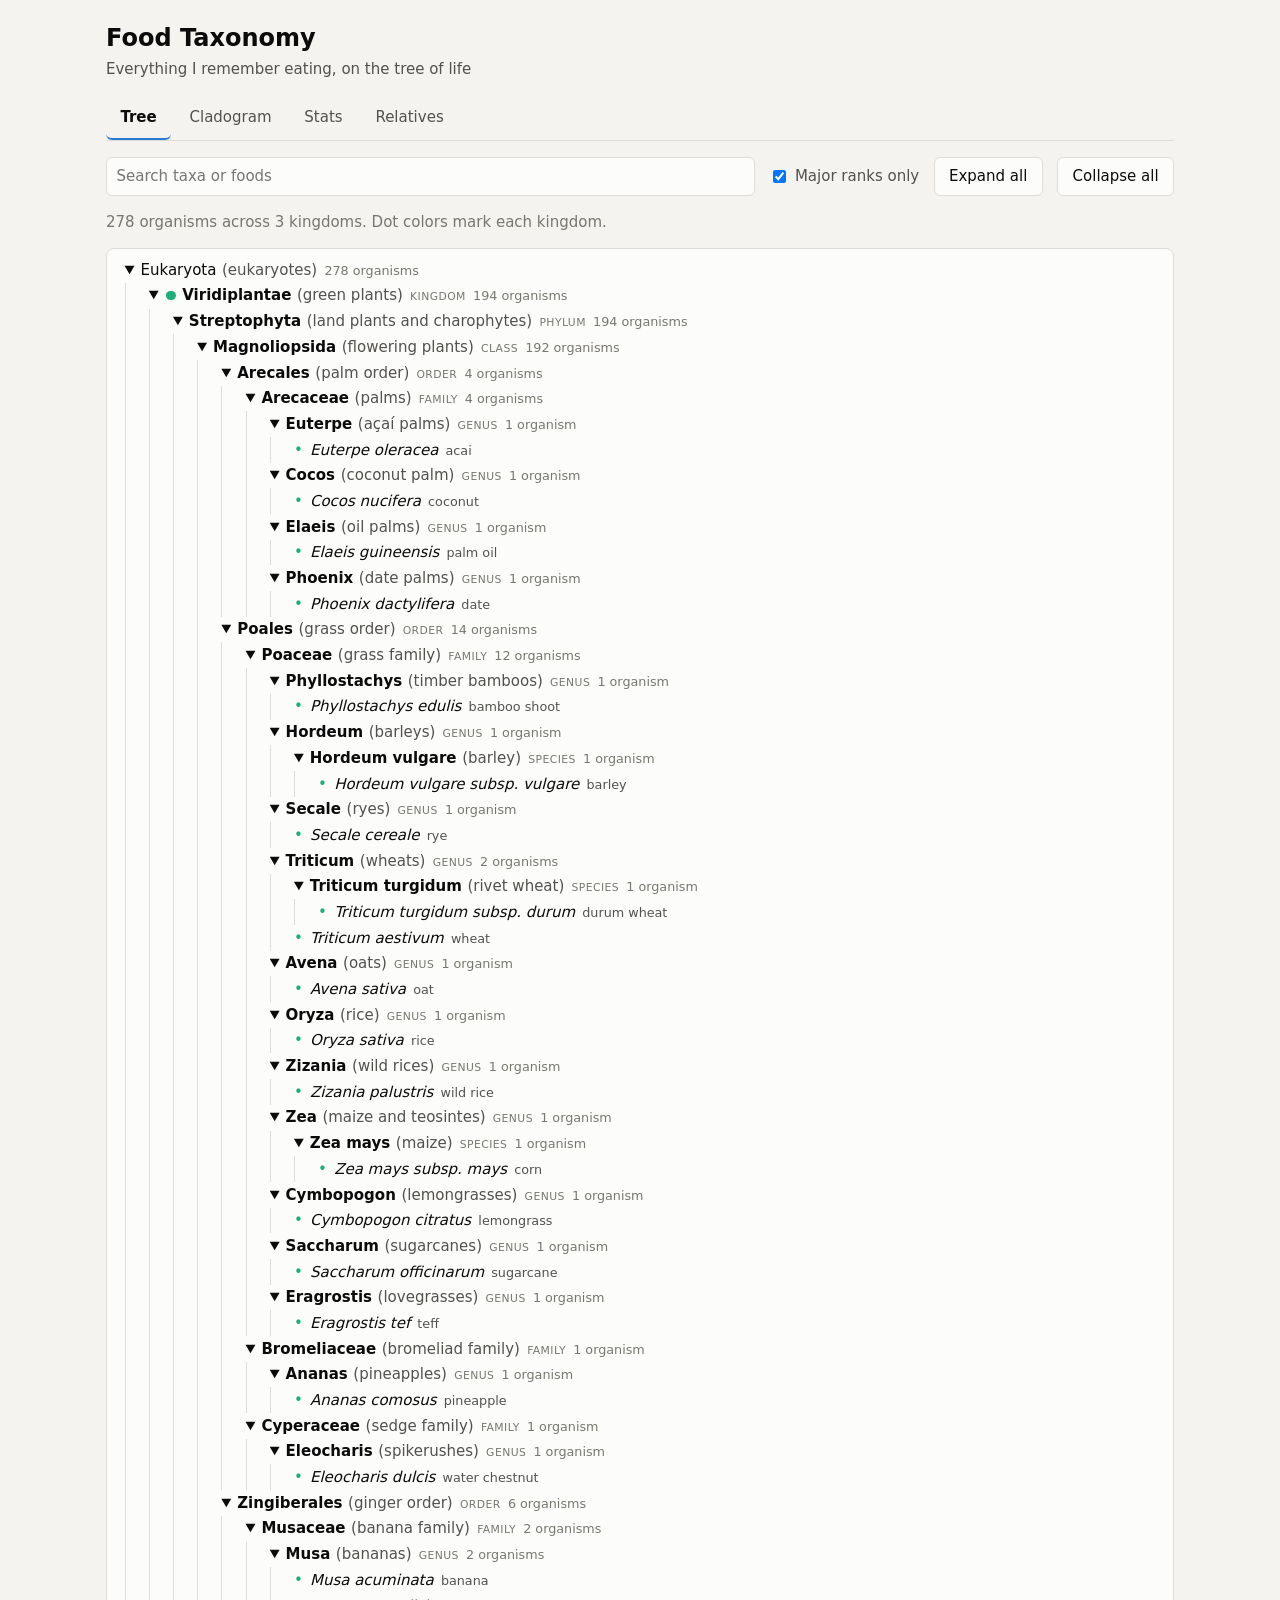
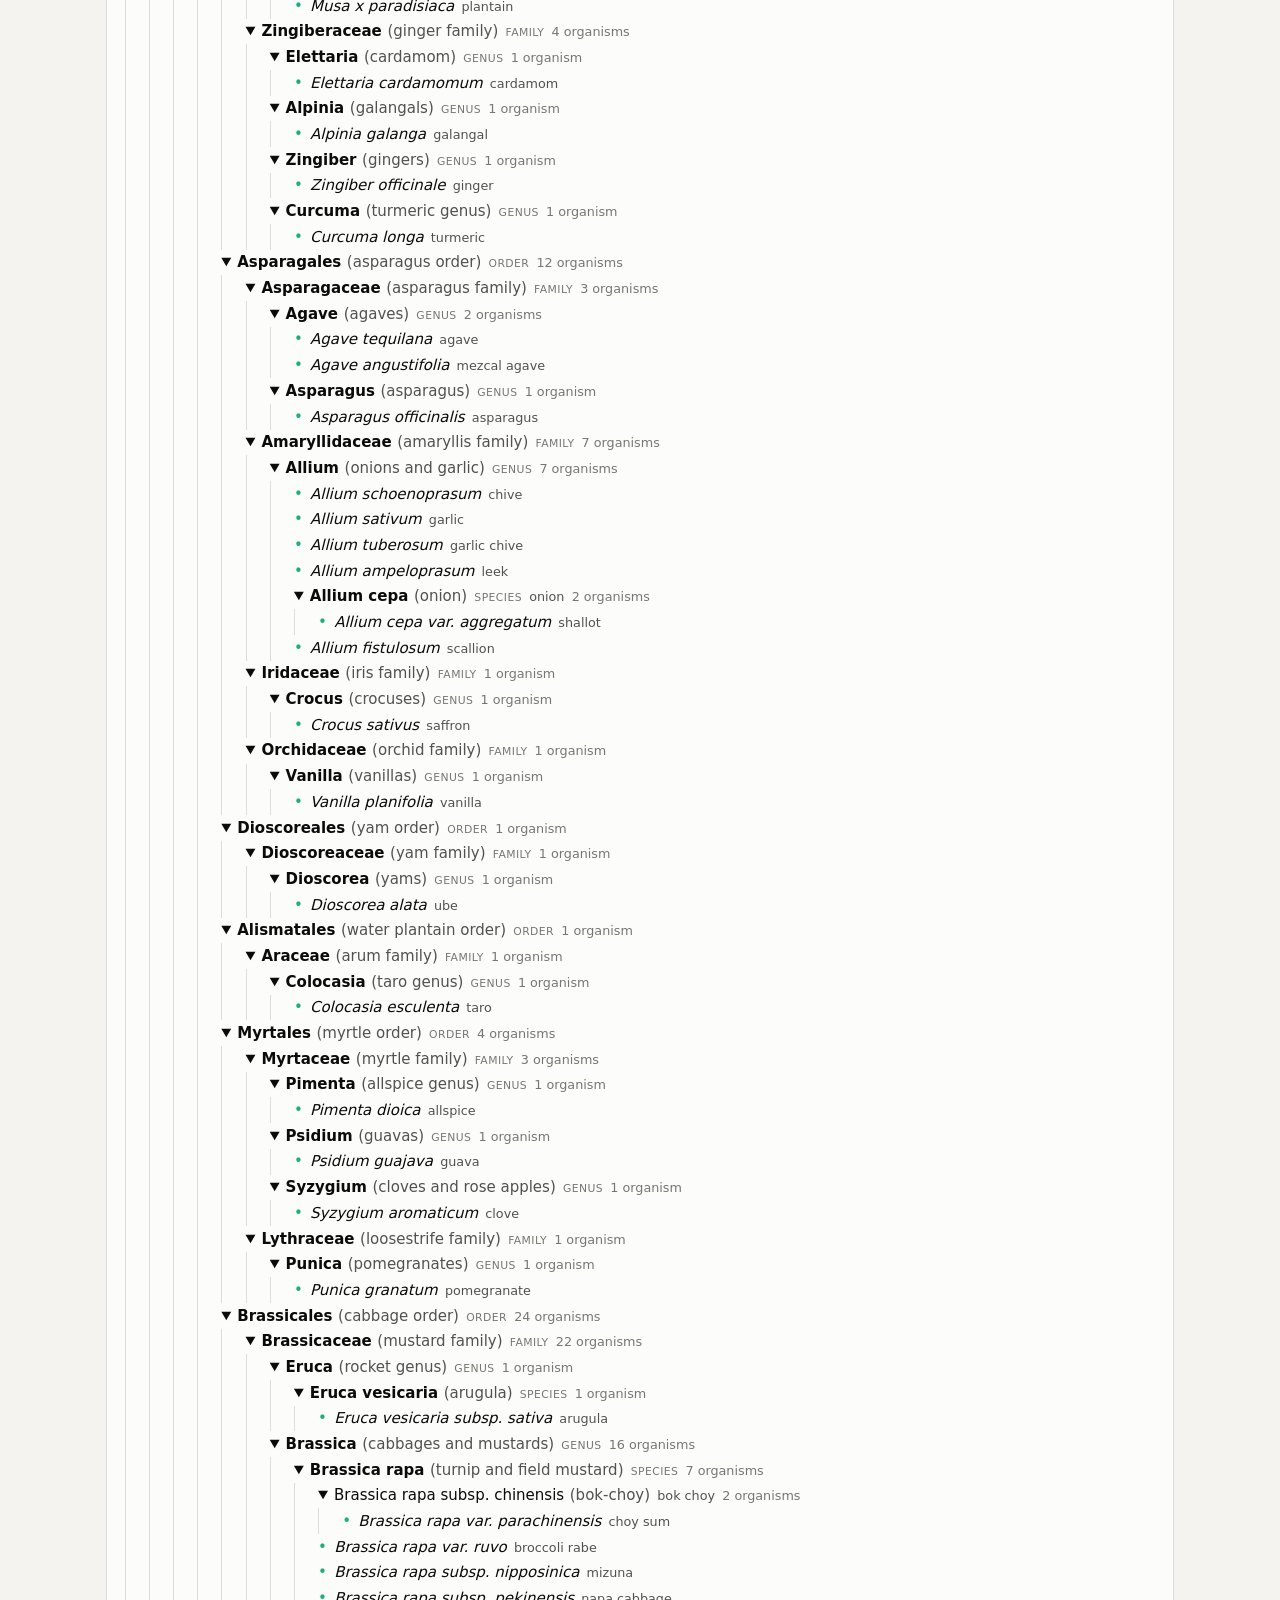
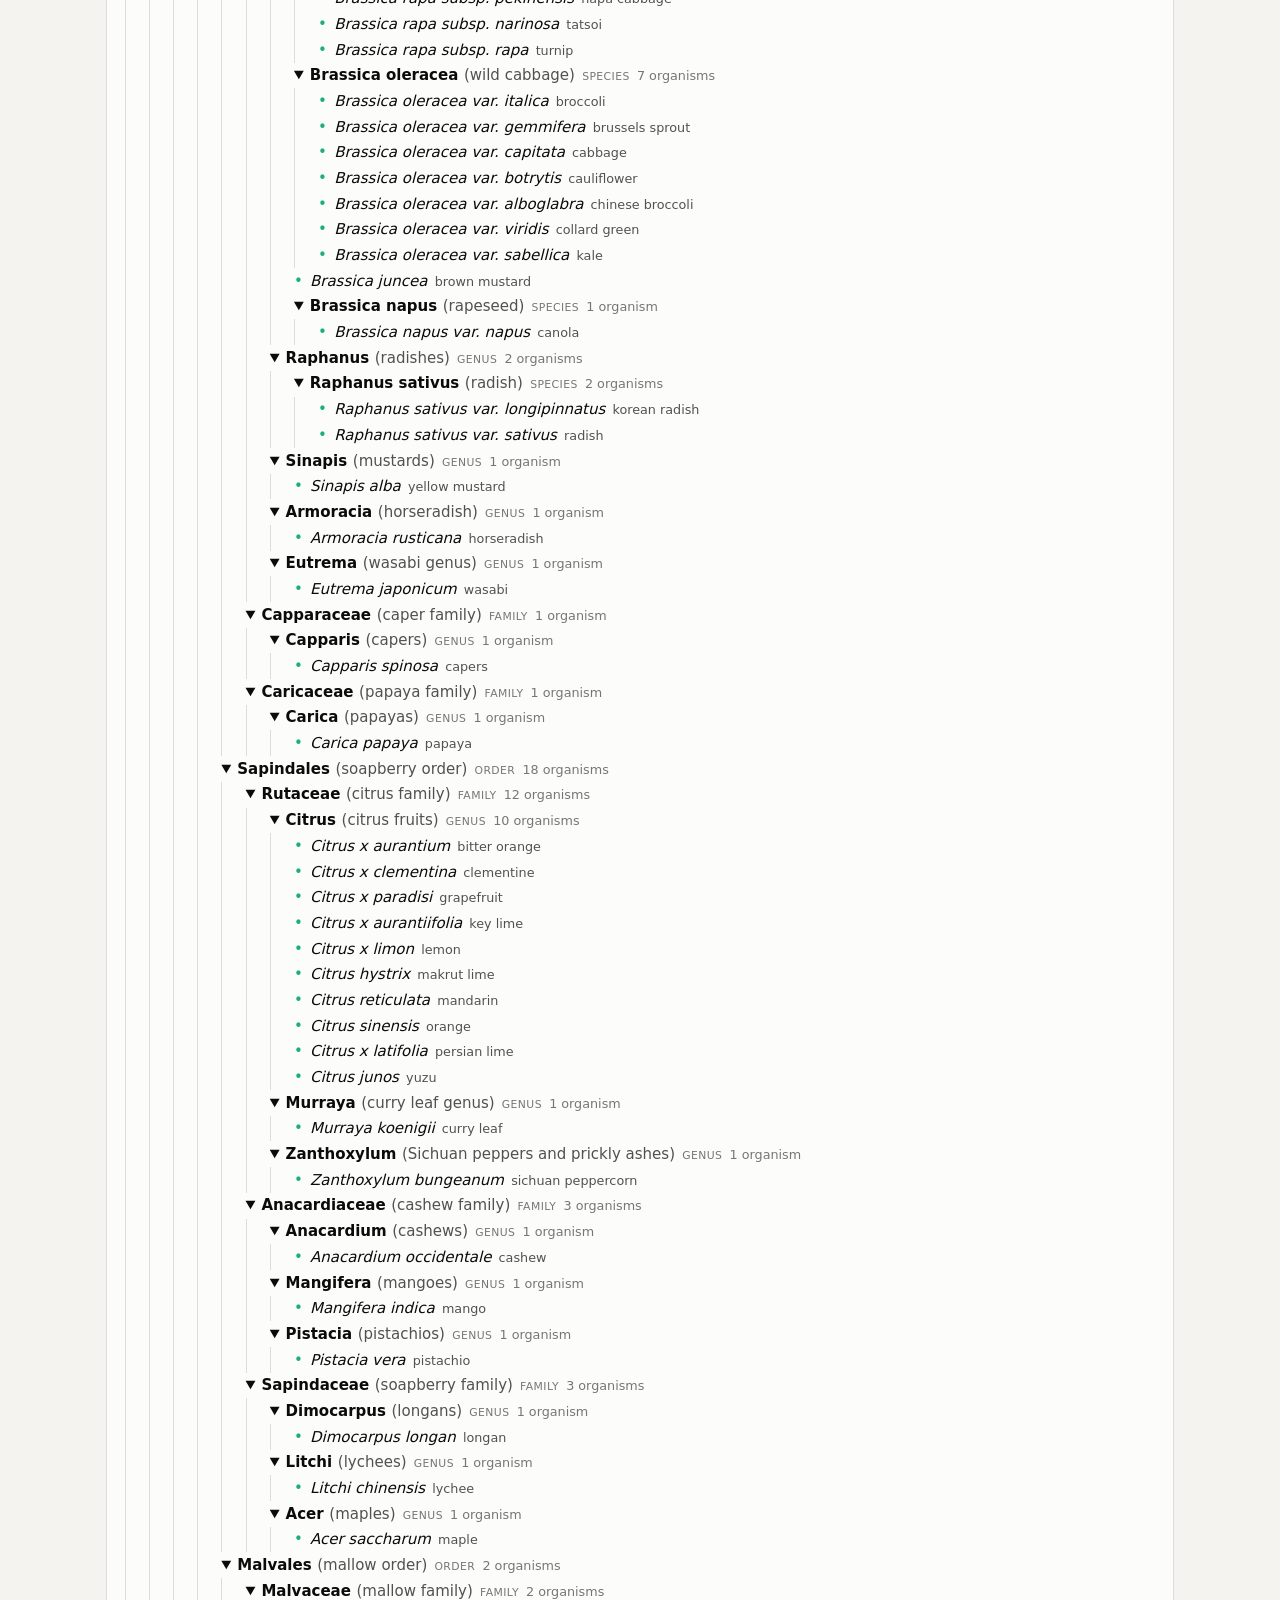
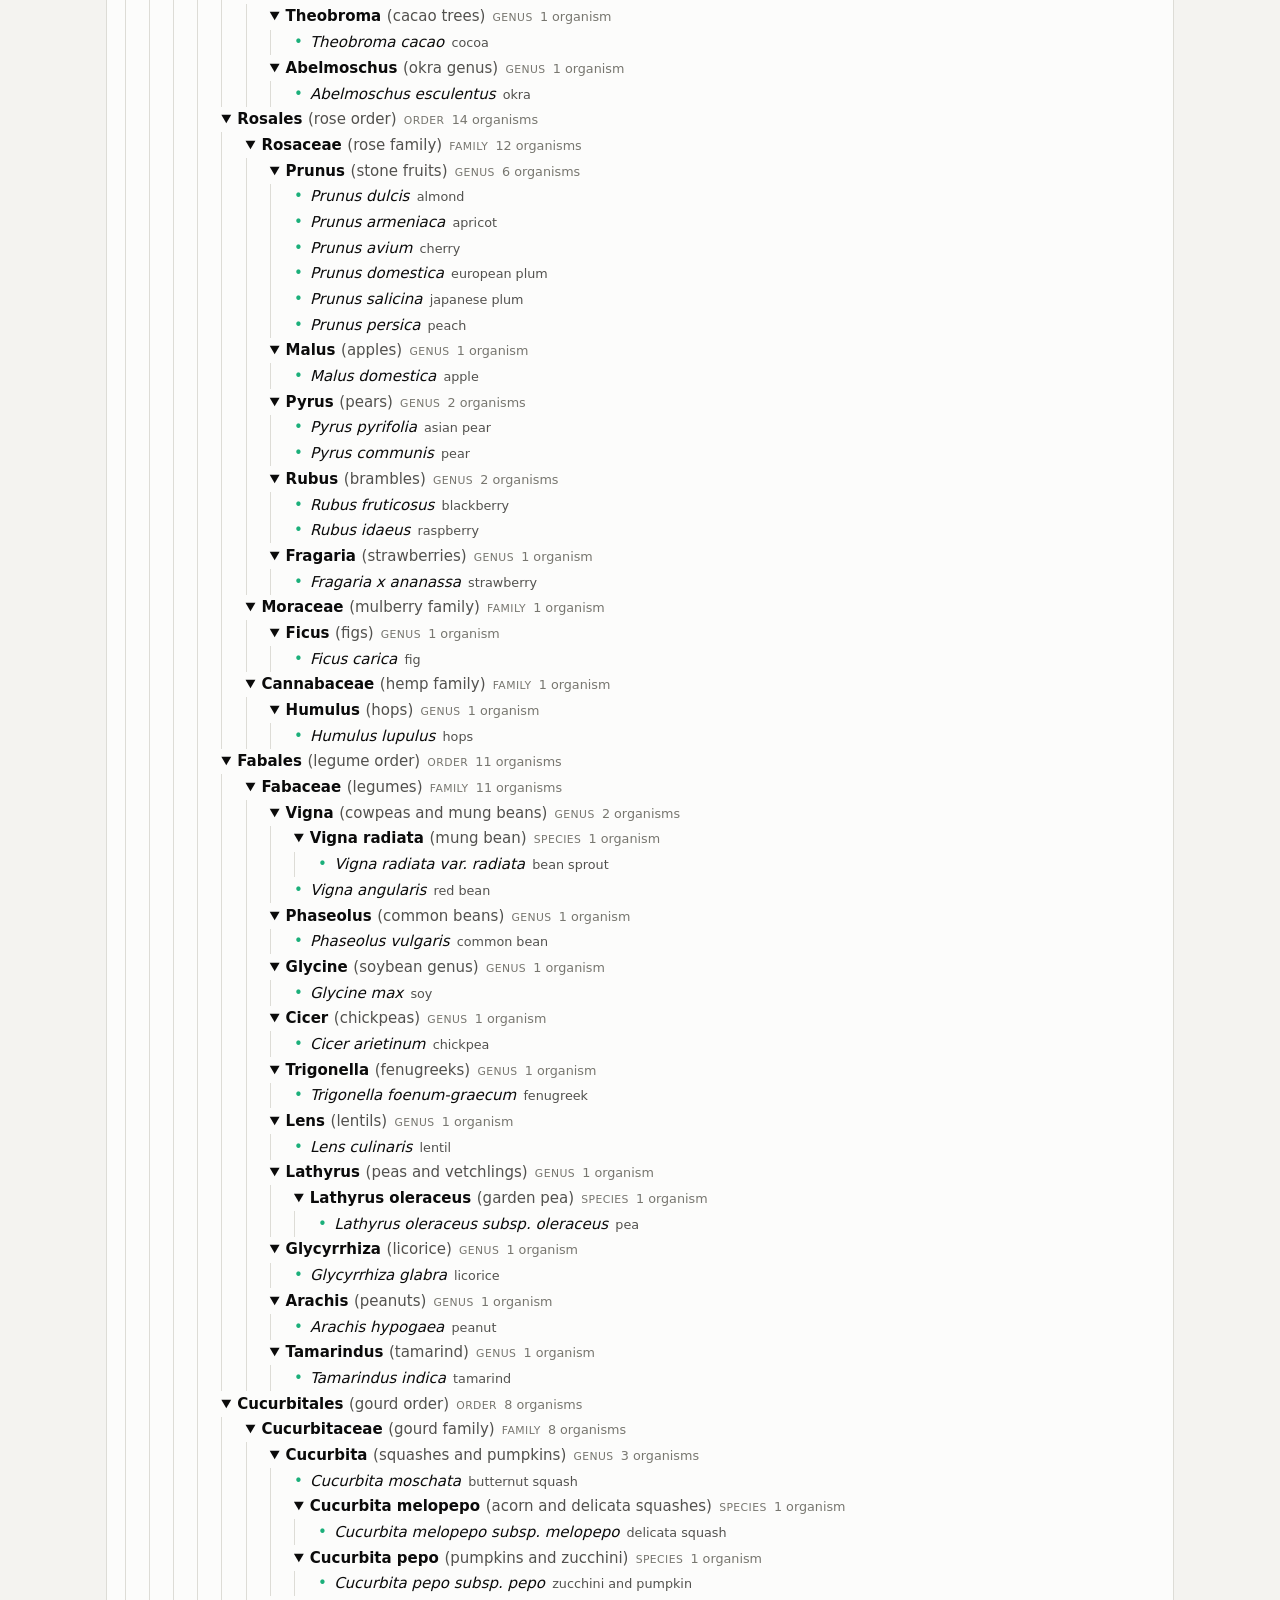
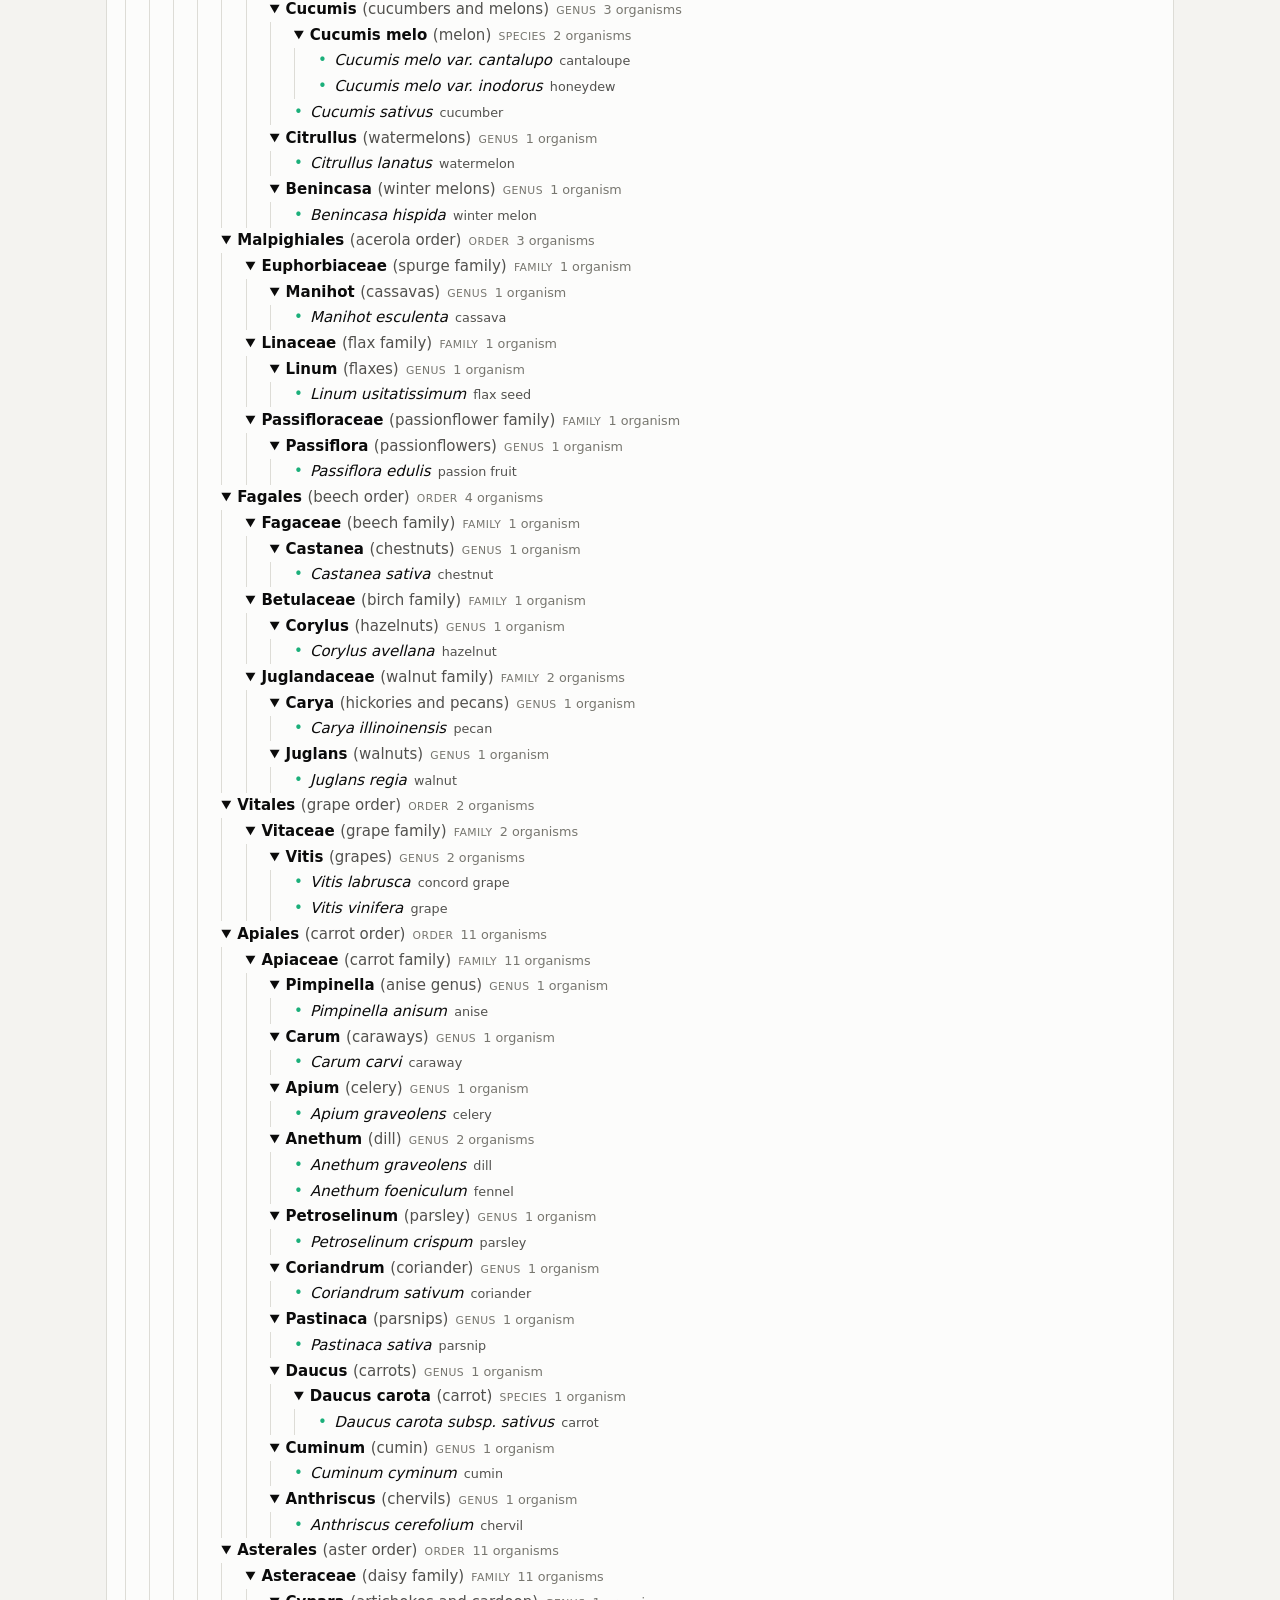
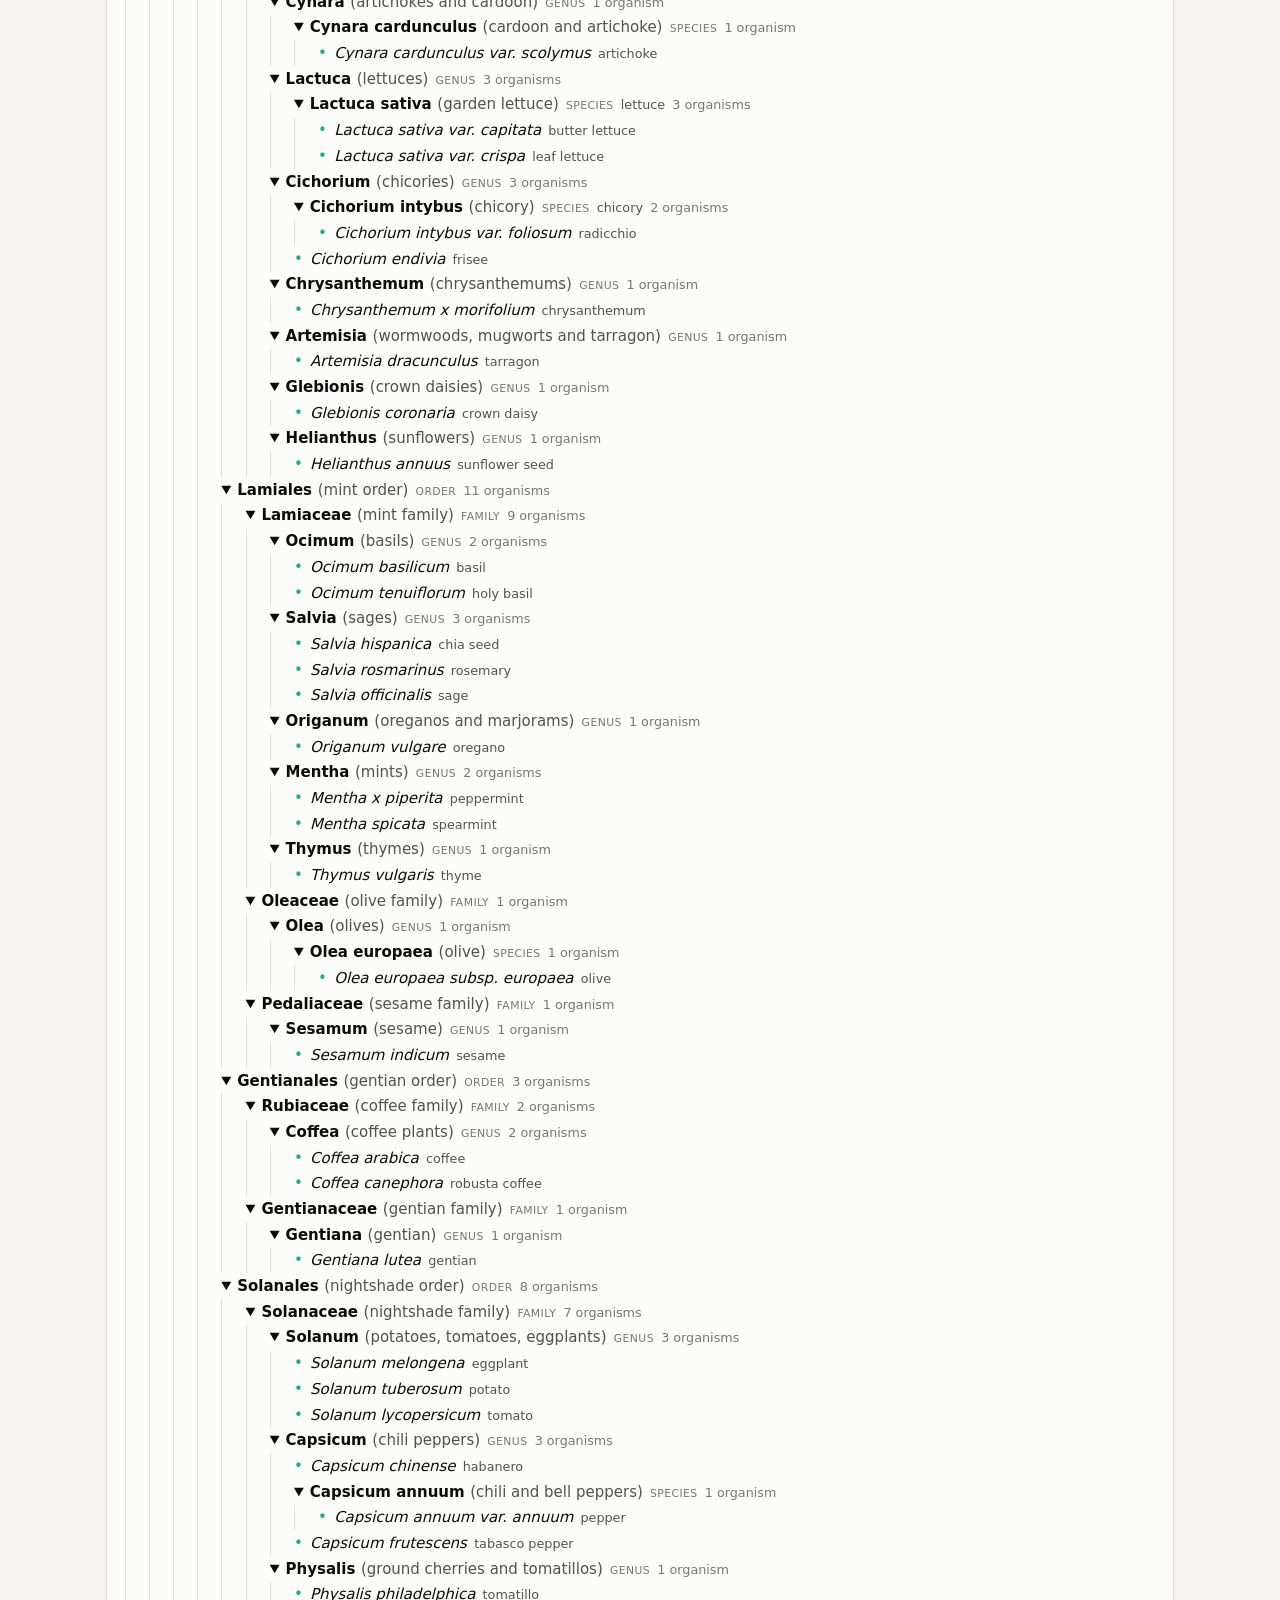
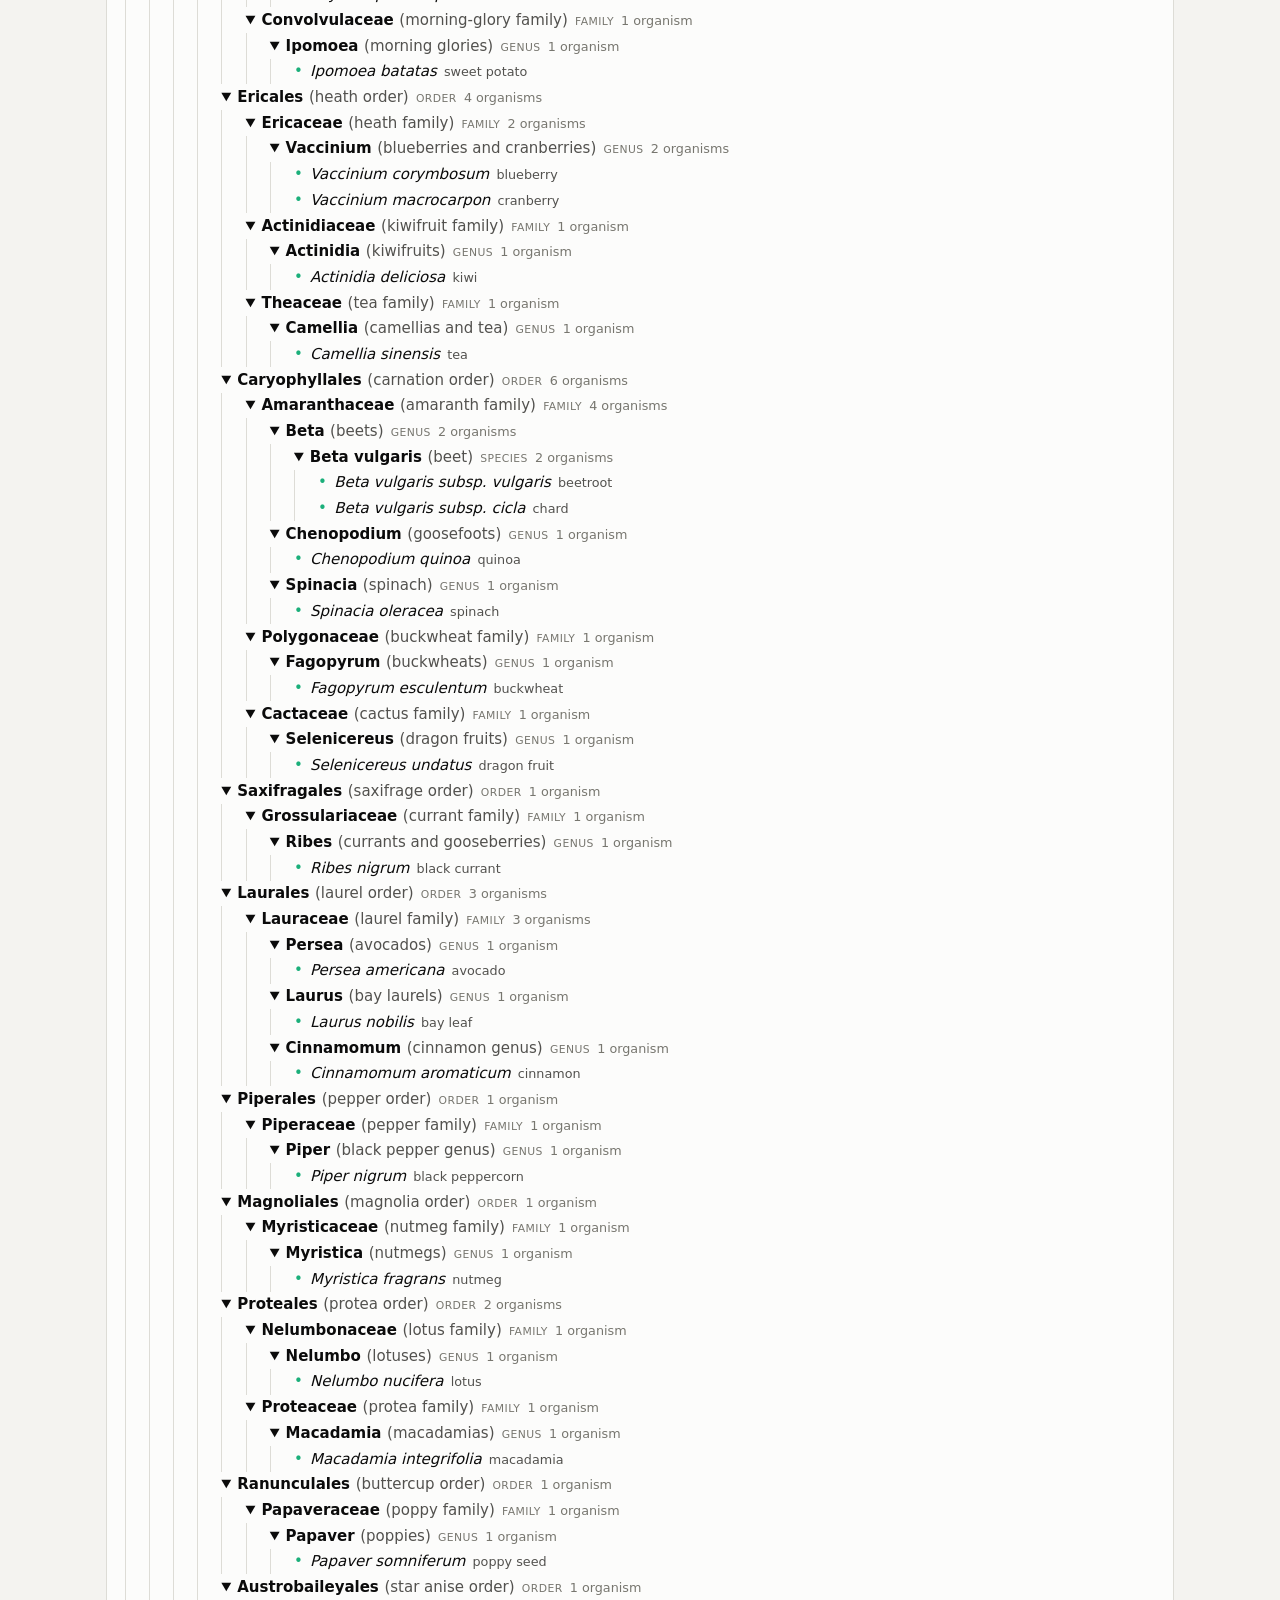
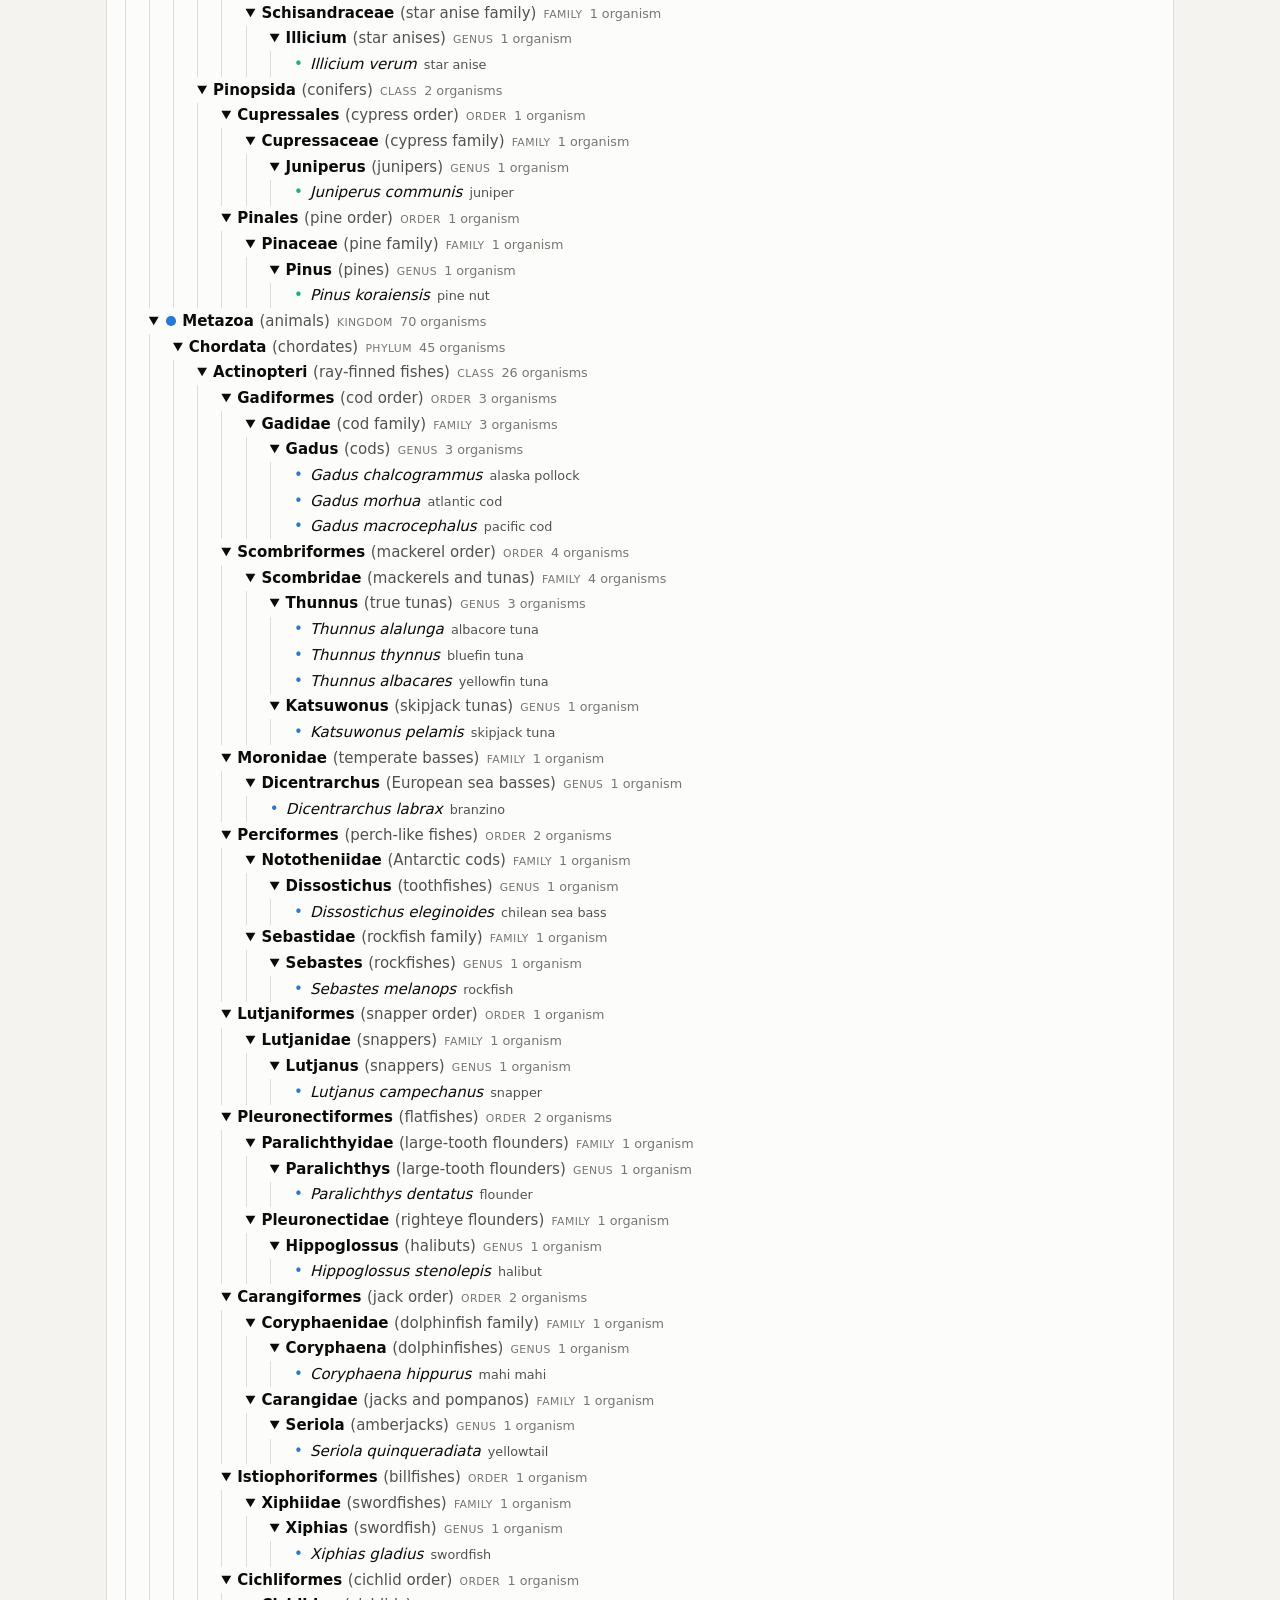
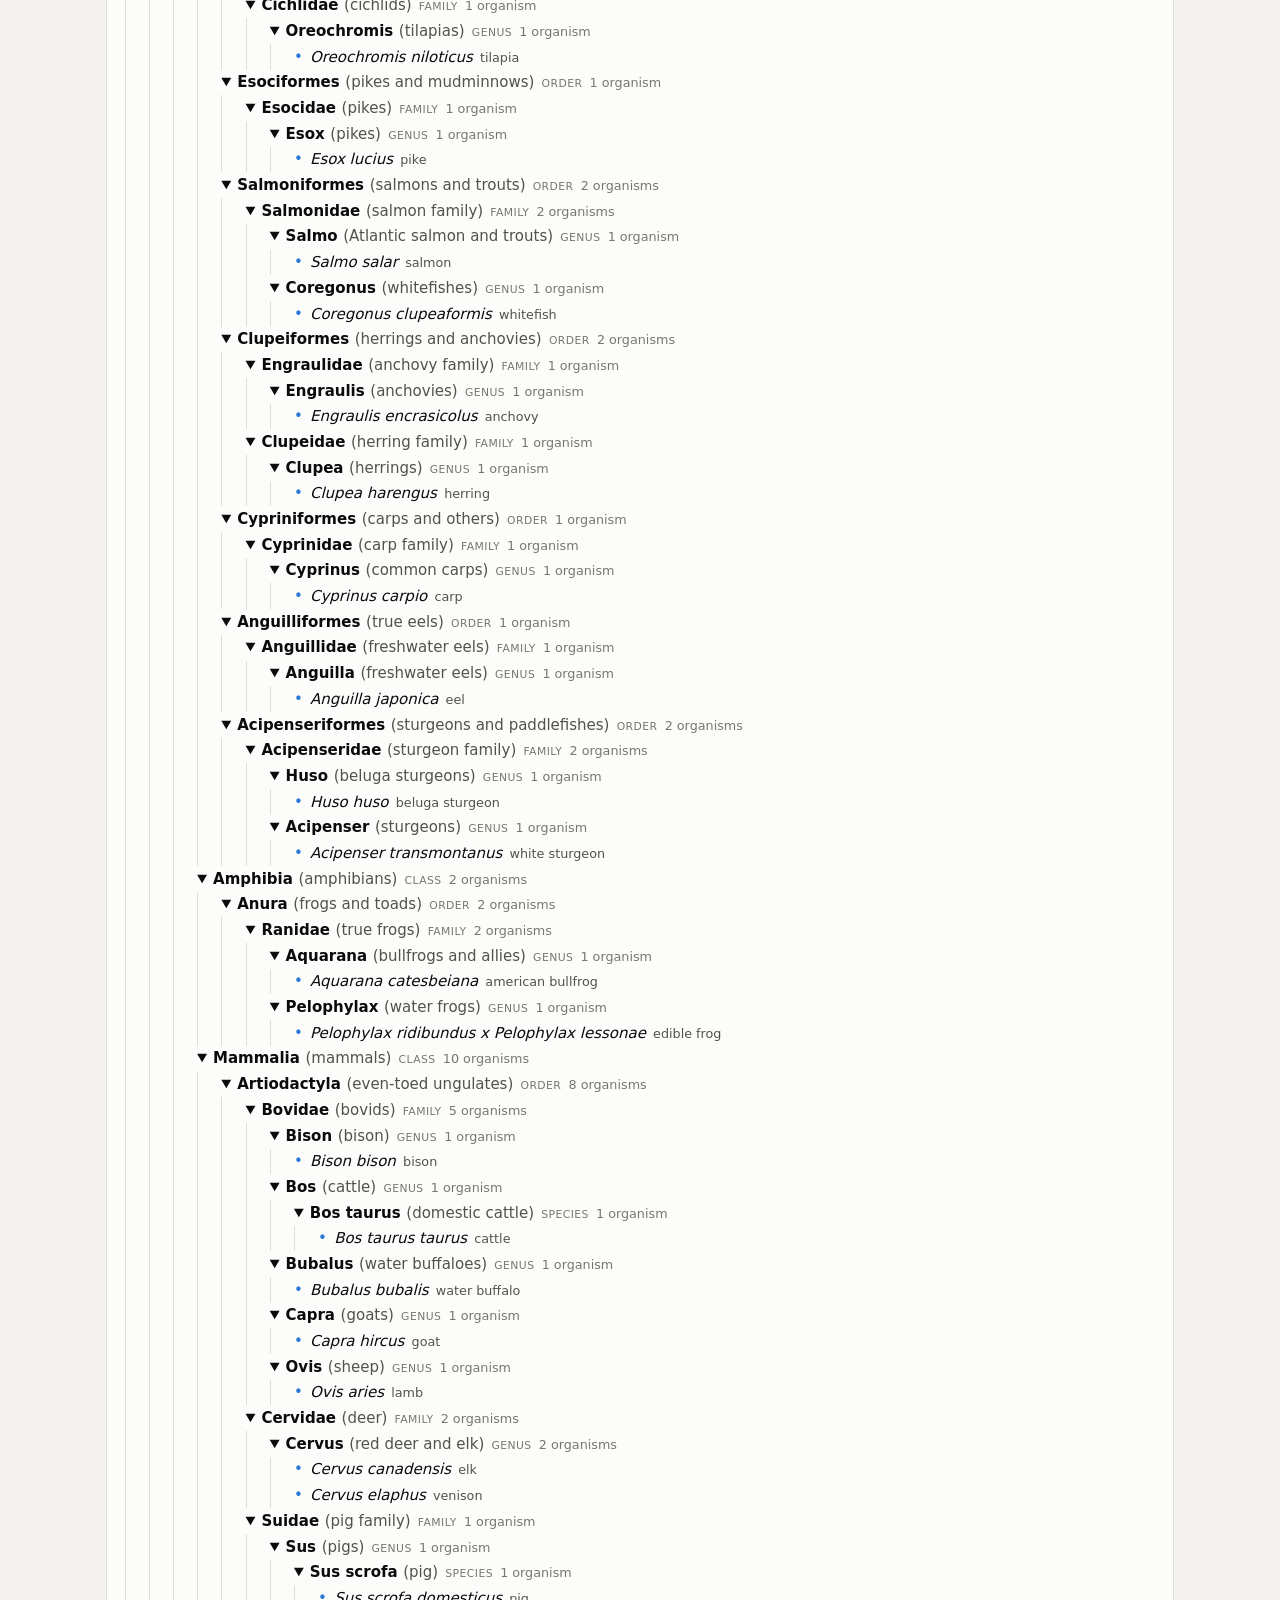
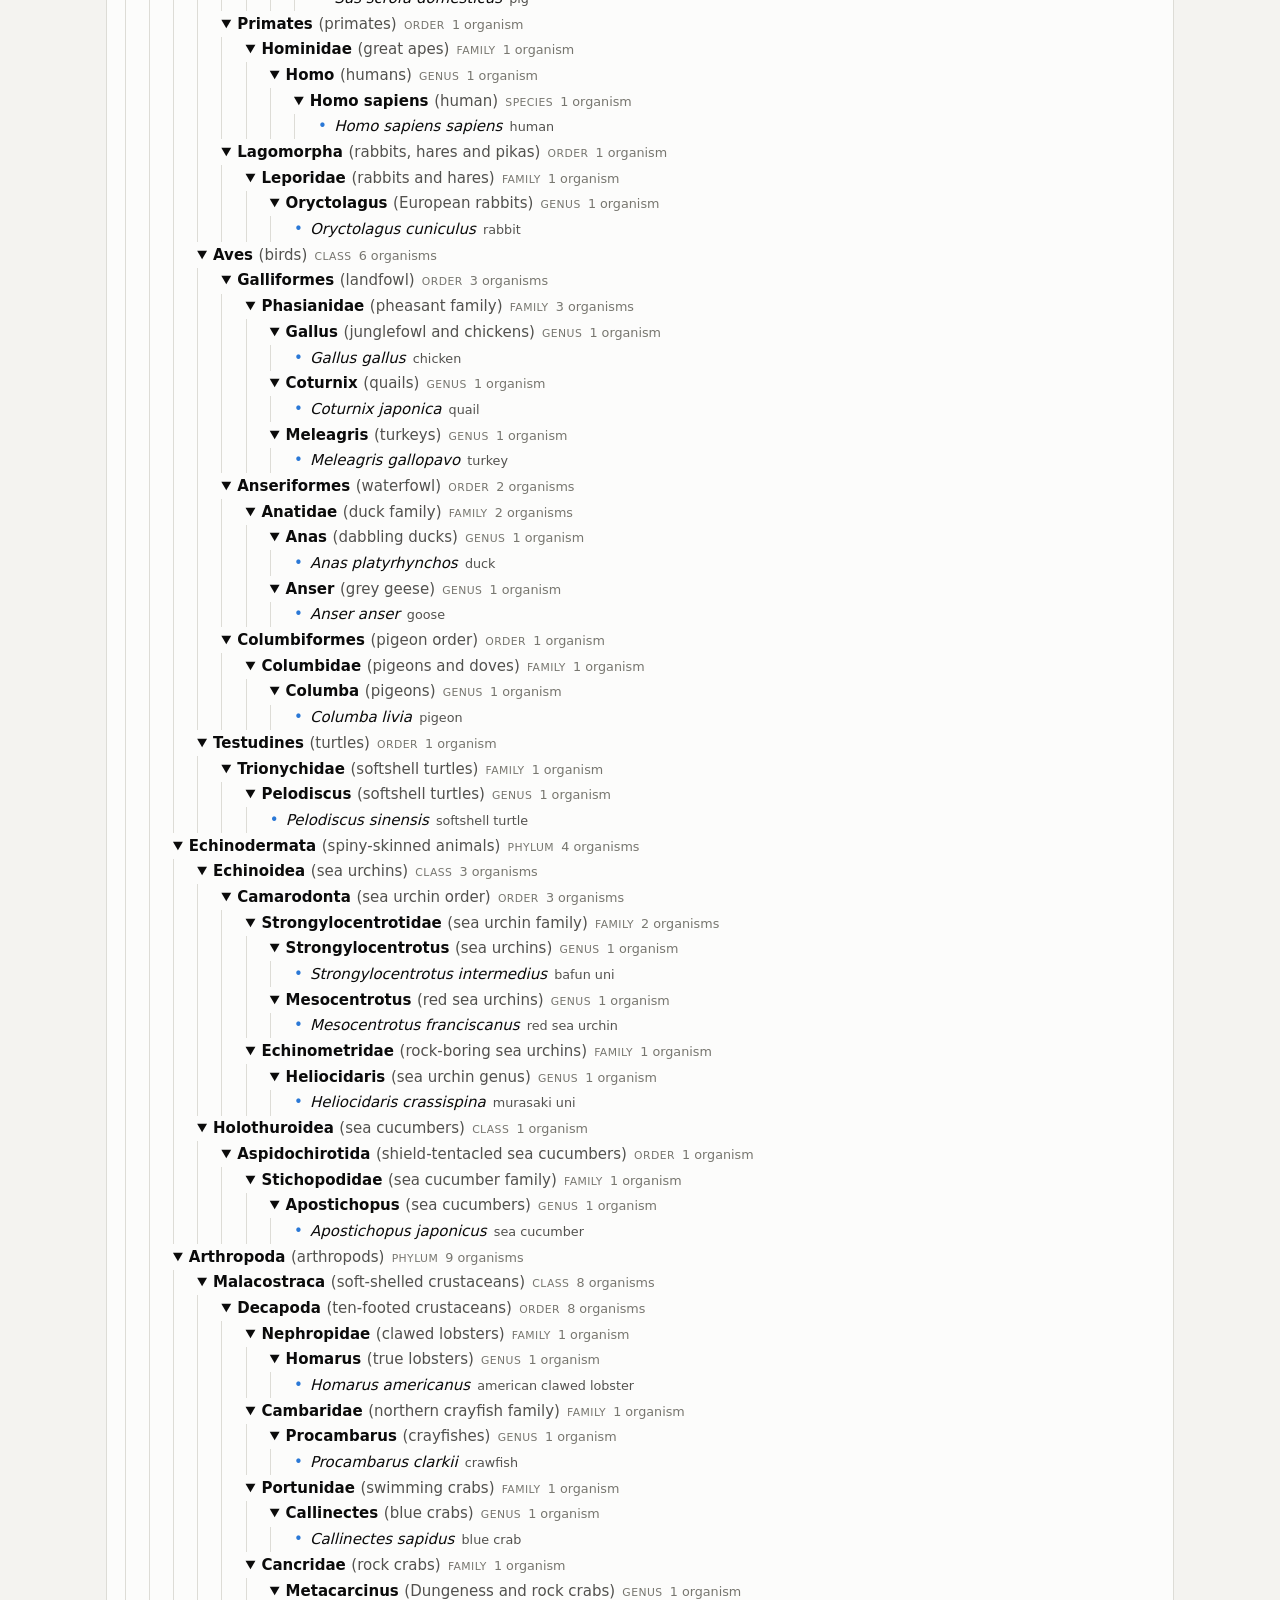
==== commit 90ae8dda: "Add American bullfrog Aquarana catesbeiana, in Ranidae next to the edible frog, with a meaning for A" ====
--- a/docs/index.html
+++ b/docs/index.html
@@ -360,7 +360,7 @@
     </section>
   </main>
 
-  <script>window.STATIC_DATA = {"/api/tree": {"tree": {"name": "Eukaryota", "code": "", "eaten": false, "meaning": "eukaryotes", "children": [{"name": "Viridiplantae", "code": "K", "eaten": false, "meaning": "green plants", "children": [{"name": "Streptophyta", "code": "P", "eaten": false, "meaning": "land plants and charophytes", "children": [{"name": "Streptophytina", "code": "", "eaten": false, "meaning": "land plants and close algae", "children": [{"name": "Embryophyta", "code": "", "eaten": false, "meaning": "land plants", "children": [{"name": "Tracheophyta", "code": "", "eaten": false, "meaning": "vascular plants", "children": [{"name": "Euphyllophyta", "code": "", "eaten": false, "meaning": "true-leaved plants", "children": [{"name": "Spermatophyta", "code": "", "eaten": false, "meaning": "seed plants", "children": [{"name": "Magnoliopsida", "code": "C", "eaten": false, "meaning": "flowering plants", "children": [{"name": "Mesangiospermae", "code": "", "eaten": false, "meaning": "core flowering plants", "children": [{"name": "Liliopsida", "code": "", "eaten": false, "meaning": "monocots", "children": [{"name": "Petrosaviidae", "code": "", "eaten": false, "meaning": "core monocots", "children": [{"name": "Commelinids", "code": "", "eaten": false, "meaning": "grasses, palms, gingers and allies", "children": [{"name": "Arecales", "code": "O", "eaten": false, "meaning": "palm order", "children": [{"name": "Arecaceae", "code": "F", "eaten": false, "meaning": "palms", "children": [{"name": "Arecoideae", "code": "", "eaten": false, "meaning": "palm subfamily", "children": [{"name": "Euterpeae", "code": "", "eaten": false, "meaning": "a\u00e7a\u00ed palm tribe", "children": [{"name": "Euterpe", "code": "G", "eaten": false, "meaning": "a\u00e7a\u00ed palms", "children": [{"name": "Euterpe oleracea", "code": "S", "eaten": true, "meaning": null, "children": []}]}]}, {"name": "Cocoseae", "code": "", "eaten": false, "meaning": "coconut tribe", "children": [{"name": "Attaleinae", "code": "", "eaten": false, "meaning": "coconut subtribe", "children": [{"name": "Cocos", "code": "G", "eaten": false, "meaning": "coconut palm", "children": [{"name": "Cocos nucifera", "code": "S", "eaten": true, "meaning": null, "children": []}]}]}, {"name": "Elaeidinae", "code": "", "eaten": false, "meaning": "oil palm subtribe", "children": [{"name": "Elaeis", "code": "G", "eaten": false, "meaning": "oil palms", "children": [{"name": "Elaeis guineensis", "code": "S", "eaten": true, "meaning": null, "children": []}]}]}]}]}, {"name": "Coryphoideae", "code": "", "eaten": false, "meaning": "palm subfamily with date palms", "children": [{"name": "Phoeniceae", "code": "", "eaten": false, "meaning": "date palm tribe", "children": [{"name": "Phoenix", "code": "G", "eaten": false, "meaning": "date palms", "children": [{"name": "Phoenix dactylifera", "code": "S", "eaten": true, "meaning": null, "children": []}]}]}]}]}]}, {"name": "Poales", "code": "O", "eaten": false, "meaning": "grass order", "children": [{"name": "Poaceae", "code": "F", "eaten": false, "meaning": "grass family", "children": [{"name": "BOP clade", "code": "", "eaten": false, "meaning": "bamboos, rice and bluegrasses", "children": [{"name": "Bambusoideae", "code": "", "eaten": false, "meaning": "bamboos", "children": [{"name": "Arundinarodae", "code": "", "eaten": false, "meaning": "temperate woody bamboos", "children": [{"name": "Arundinarieae", "code": "", "eaten": false, "meaning": "temperate woody bamboos", "children": [{"name": "Arundinariinae", "code": "", "eaten": false, "meaning": "cane bamboo subtribe", "children": [{"name": "Phyllostachys", "code": "G", "eaten": false, "meaning": "timber bamboos", "children": [{"name": "Phyllostachys edulis", "code": "S", "eaten": true, "meaning": null, "children": []}]}]}]}]}]}, {"name": "Pooideae", "code": "", "eaten": false, "meaning": "cool-season grasses", "children": [{"name": "Triticodae", "code": "", "eaten": false, "meaning": "wheat supertribe", "children": [{"name": "Triticeae", "code": "", "eaten": false, "meaning": "wheat tribe", "children": [{"name": "Hordeinae", "code": "", "eaten": false, "meaning": "barley, wheat and rye", "children": [{"name": "Hordeum", "code": "G", "eaten": false, "meaning": "barleys", "children": [{"name": "Hordeum vulgare", "code": "S", "eaten": false, "meaning": "barley", "children": [{"name": "Hordeum vulgare subsp. vulgare", "code": "", "eaten": true, "meaning": null, "children": []}]}]}, {"name": "Secale", "code": "G", "eaten": false, "meaning": "ryes", "children": [{"name": "Secale cereale", "code": "S", "eaten": true, "meaning": null, "children": []}]}]}, {"name": "Triticinae", "code": "", "eaten": false, "meaning": "wheat subtribe", "children": [{"name": "Triticum", "code": "G", "eaten": false, "meaning": "wheats", "children": [{"name": "Triticum turgidum", "code": "S", "eaten": false, "meaning": "rivet wheat", "children": [{"name": "Triticum turgidum subsp. durum", "code": "", "eaten": true, "meaning": null, "children": []}]}, {"name": "Triticum aestivum", "code": "S", "eaten": true, "meaning": null, "children": []}]}]}]}]}, {"name": "Poodae", "code": "", "eaten": false, "meaning": "oat and bluegrass supertribe", "children": [{"name": "Poeae", "code": "", "eaten": false, "meaning": "bluegrass tribe", "children": [{"name": "Poeae Chloroplast Group 1 (Aveneae type)", "code": "", "eaten": false, "meaning": "oat-type cool-season grasses", "children": [{"name": "Aveninae", "code": "", "eaten": false, "meaning": "oat subtribe", "children": [{"name": "Avena", "code": "G", "eaten": false, "meaning": "oats", "children": [{"name": "Avena sativa", "code": "S", "eaten": true, "meaning": null, "children": []}]}]}]}]}]}]}, {"name": "Oryzoideae", "code": "", "eaten": false, "meaning": "rice subfamily", "children": [{"name": "Oryzeae", "code": "", "eaten": false, "meaning": "rice tribe", "children": [{"name": "Oryzinae", "code": "", "eaten": false, "meaning": "rice subtribe", "children": [{"name": "Oryza", "code": "G", "eaten": false, "meaning": "rice", "children": [{"name": "Oryza sativa", "code": "S", "eaten": true, "meaning": null, "children": []}]}]}, {"name": "Zizaniinae", "code": "", "eaten": false, "meaning": "wild rice subtribe", "children": [{"name": "Zizania", "code": "G", "eaten": false, "meaning": "wild rices", "children": [{"name": "Zizania palustris", "code": "S", "eaten": true, "meaning": null, "children": []}]}]}]}]}]}, {"name": "PACMAD clade", "code": "", "eaten": false, "meaning": "warm-season grasses incl. maize", "children": [{"name": "Panicoideae", "code": "", "eaten": false, "meaning": "millet and maize subfamily", "children": [{"name": "Andropogonodae", "code": "", "eaten": false, "meaning": "sorghum and maize relatives", "children": [{"name": "Andropogoneae", "code": "", "eaten": false, "meaning": "sorghum and maize grass tribe", "children": [{"name": "Tripsacinae", "code": "", "eaten": false, "meaning": "maize subtribe", "children": [{"name": "Zea", "code": "G", "eaten": false, "meaning": "maize and teosintes", "children": [{"name": "Zea mays", "code": "S", "eaten": false, "meaning": "maize", "children": [{"name": "Zea mays subsp. mays", "code": "", "eaten": true, "meaning": null, "children": []}]}]}]}, {"name": "Anthistiriinae", "code": "", "eaten": false, "meaning": "kangaroo grass subtribe", "children": [{"name": "Cymbopogon", "code": "G", "eaten": false, "meaning": "lemongrasses", "children": [{"name": "Cymbopogon citratus", "code": "S", "eaten": true, "meaning": null, "children": []}]}]}, {"name": "Saccharinae", "code": "", "eaten": false, "meaning": "sugarcane subtribe", "children": [{"name": "Saccharum", "code": "G", "eaten": false, "meaning": "sugarcanes", "children": [{"name": "Saccharum officinarum species complex", "code": "", "eaten": false, "meaning": "cultivated sugarcanes", "children": [{"name": "Saccharum officinarum", "code": "S", "eaten": true, "meaning": null, "children": []}]}]}]}]}]}]}, {"name": "Chloridoideae", "code": "", "eaten": false, "meaning": "lovegrasses, finger millet and kin", "children": [{"name": "Eragrostideae", "code": "", "eaten": false, "meaning": "lovegrass tribe", "children": [{"name": "Eragrostidinae", "code": "", "eaten": false, "meaning": "lovegrass subtribe", "children": [{"name": "Eragrostis", "code": "G", "eaten": false, "meaning": "lovegrasses", "children": [{"name": "Eragrostis tef", "code": "S", "eaten": true, "meaning": null, "children": []}]}]}]}]}]}]}, {"name": "Bromeliaceae", "code": "F", "eaten": false, "meaning": "bromeliad family", "children": [{"name": "Bromelioideae", "code": "", "eaten": false, "meaning": "pineapple subfamily", "children": [{"name": "Ananas", "code": "G", "eaten": false, "meaning": "pineapples", "children": [{"name": "Ananas comosus", "code": "S", "eaten": true, "meaning": null, "children": []}]}]}]}, {"name": "Cyperaceae", "code": "F", "eaten": false, "meaning": "sedge family", "children": [{"name": "Cyperoideae", "code": "", "eaten": false, "meaning": "sedge subfamily", "children": [{"name": "Eleocharideae", "code": "", "eaten": false, "meaning": "spikerush tribe", "children": [{"name": "Eleocharis", "code": "G", "eaten": false, "meaning": "spikerushes", "children": [{"name": "Eleocharis dulcis", "code": "S", "eaten": true, "meaning": null, "children": []}]}]}]}]}]}, {"name": "Zingiberales", "code": "O", "eaten": false, "meaning": "ginger order", "children": [{"name": "Musaceae", "code": "F", "eaten": false, "meaning": "banana family", "children": [{"name": "Musa", "code": "G", "eaten": false, "meaning": "bananas", "children": [{"name": "Musa acuminata", "code": "S", "eaten": true, "meaning": null, "children": []}, {"name": "Musa x paradisiaca", "code": "S", "eaten": true, "meaning": null, "children": []}]}]}, {"name": "Zingiberaceae", "code": "F", "eaten": false, "meaning": "ginger family", "children": [{"name": "Elettaria", "code": "G", "eaten": false, "meaning": "cardamom", "children": [{"name": "Elettaria cardamomum", "code": "S", "eaten": true, "meaning": null, "children": []}]}, {"name": "Alpinia", "code": "G", "eaten": false, "meaning": "galangals", "children": [{"name": "Alpinia galanga", "code": "S", "eaten": true, "meaning": null, "children": []}]}, {"name": "Zingiber", "code": "G", "eaten": false, "meaning": "gingers", "children": [{"name": "Zingiber officinale", "code": "S", "eaten": true, "meaning": null, "children": []}]}, {"name": "Curcuma", "code": "G", "eaten": false, "meaning": "turmeric genus", "children": [{"name": "Curcuma longa", "code": "S", "eaten": true, "meaning": null, "children": []}]}]}]}]}, {"name": "Asparagales", "code": "O", "eaten": false, "meaning": "asparagus order", "children": [{"name": "Asparagaceae", "code": "F", "eaten": false, "meaning": "asparagus family", "children": [{"name": "Agavoideae", "code": "", "eaten": false, "meaning": "agave subfamily", "children": [{"name": "Agave", "code": "G", "eaten": false, "meaning": "agaves", "children": [{"name": "Agave tequilana", "code": "S", "eaten": true, "meaning": null, "children": []}, {"name": "Agave angustifolia", "code": "S", "eaten": true, "meaning": null, "children": []}]}]}, {"name": "Asparagoideae", "code": "", "eaten": false, "meaning": "asparagus subfamily", "children": [{"name": "Asparagus", "code": "G", "eaten": false, "meaning": "asparagus", "children": [{"name": "Asparagus officinalis", "code": "S", "eaten": true, "meaning": null, "children": []}]}]}]}, {"name": "Amaryllidaceae", "code": "F", "eaten": false, "meaning": "amaryllis family", "children": [{"name": "Allioideae", "code": "", "eaten": false, "meaning": "onion subfamily", "children": [{"name": "Allieae", "code": "", "eaten": false, "meaning": "onion tribe", "children": [{"name": "Allium", "code": "G", "eaten": false, "meaning": "onions and garlic", "children": [{"name": "Allium schoenoprasum", "code": "S", "eaten": true, "meaning": null, "children": []}, {"name": "Allium sativum", "code": "S", "eaten": true, "meaning": null, "children": []}, {"name": "Allium tuberosum", "code": "S", "eaten": true, "meaning": null, "children": []}, {"name": "Allium ampeloprasum", "code": "S", "eaten": true, "meaning": null, "children": []}, {"name": "Allium cepa", "code": "S", "eaten": true, "meaning": "onion", "children": [{"name": "Allium cepa var. aggregatum", "code": "", "eaten": true, "meaning": null, "children": []}]}, {"name": "Allium fistulosum", "code": "S", "eaten": true, "meaning": null, "children": []}]}]}]}]}, {"name": "Iridaceae", "code": "F", "eaten": false, "meaning": "iris family", "children": [{"name": "Crocoideae", "code": "", "eaten": false, "meaning": "crocus subfamily", "children": [{"name": "Croceae", "code": "", "eaten": false, "meaning": "crocus tribe", "children": [{"name": "Crocus", "code": "G", "eaten": false, "meaning": "crocuses", "children": [{"name": "Crocus sativus", "code": "S", "eaten": true, "meaning": null, "children": []}]}]}]}]}, {"name": "Orchidaceae", "code": "F", "eaten": false, "meaning": "orchid family", "children": [{"name": "Vanilloideae", "code": "", "eaten": false, "meaning": "vanilla orchids", "children": [{"name": "Vanilleae", "code": "", "eaten": false, "meaning": "vanilla tribe", "children": [{"name": "Vanilla", "code": "G", "eaten": false, "meaning": "vanillas", "children": [{"name": "Vanilla planifolia", "code": "S", "eaten": true, "meaning": null, "children": []}]}]}]}]}]}, {"name": "Dioscoreales", "code": "O", "eaten": false, "meaning": "yam order", "children": [{"name": "Dioscoreaceae", "code": "F", "eaten": false, "meaning": "yam family", "children": [{"name": "Dioscorea", "code": "G", "eaten": false, "meaning": "yams", "children": [{"name": "Dioscorea alata", "code": "S", "eaten": true, "meaning": null, "children": []}]}]}]}]}, {"name": "Alismatales", "code": "O", "eaten": false, "meaning": "water plantain order", "children": [{"name": "Araceae", "code": "F", "eaten": false, "meaning": "arum family", "children": [{"name": "Aroideae", "code": "", "eaten": false, "meaning": "arum subfamily", "children": [{"name": "Colocasieae", "code": "", "eaten": false, "meaning": "taro tribe", "children": [{"name": "Colocasia", "code": "G", "eaten": false, "meaning": "taro genus", "children": [{"name": "Colocasia esculenta", "code": "S", "eaten": true, "meaning": null, "children": []}]}]}]}]}]}]}, {"name": "Eudicotyledons", "code": "", "eaten": false, "meaning": "eudicots", "children": [{"name": "Gunneridae", "code": "", "eaten": false, "meaning": "core eudicots", "children": [{"name": "Pentapetalae", "code": "", "eaten": false, "meaning": "five-petaled flowering plants", "children": [{"name": "Rosids", "code": "", "eaten": false, "meaning": "rose-like flowering plants", "children": [{"name": "Malvids", "code": "", "eaten": false, "meaning": "mallow-related rosids", "children": [{"name": "Myrtales", "code": "O", "eaten": false, "meaning": "myrtle order", "children": [{"name": "Myrtaceae", "code": "F", "eaten": false, "meaning": "myrtle family", "children": [{"name": "Myrtoideae", "code": "", "eaten": false, "meaning": "myrtle subfamily", "children": [{"name": "Myrteae", "code": "", "eaten": false, "meaning": "myrtle tribe", "children": [{"name": "Pimentinae", "code": "", "eaten": false, "meaning": "allspice subtribe", "children": [{"name": "Pimenta", "code": "G", "eaten": false, "meaning": "allspice genus", "children": [{"name": "Pimenta dioica", "code": "S", "eaten": true, "meaning": null, "children": []}]}, {"name": "Psidium", "code": "G", "eaten": false, "meaning": "guavas", "children": [{"name": "Psidium guajava", "code": "S", "eaten": true, "meaning": null, "children": []}]}]}]}, {"name": "Syzygieae", "code": "", "eaten": false, "meaning": "clove tribe", "children": [{"name": "Syzygium", "code": "G", "eaten": false, "meaning": "cloves and rose apples", "children": [{"name": "Syzygium aromaticum", "code": "S", "eaten": true, "meaning": null, "children": []}]}]}]}]}, {"name": "Lythraceae", "code": "F", "eaten": false, "meaning": "loosestrife family", "children": [{"name": "Punica", "code": "G", "eaten": false, "meaning": "pomegranates", "children": [{"name": "Punica granatum", "code": "S", "eaten": true, "meaning": null, "children": []}]}]}]}, {"name": "Brassicales", "code": "O", "eaten": false, "meaning": "cabbage order", "children": [{"name": "Brassicaceae", "code": "F", "eaten": false, "meaning": "mustard family", "children": [{"name": "Brassiceae", "code": "", "eaten": false, "meaning": "cabbage tribe", "children": [{"name": "Eruca", "code": "G", "eaten": false, "meaning": "rocket genus", "children": [{"name": "Eruca vesicaria", "code": "S", "eaten": false, "meaning": "arugula", "children": [{"name": "Eruca vesicaria subsp. sativa", "code": "", "eaten": true, "meaning": null, "children": []}]}]}, {"name": "Brassica", "code": "G", "eaten": false, "meaning": "cabbages and mustards", "children": [{"name": "Brassica rapa", "code": "S", "eaten": false, "meaning": "turnip and field mustard", "children": [{"name": "Brassica rapa subsp. chinensis", "code": "", "eaten": true, "meaning": "bok-choy", "children": [{"name": "Brassica rapa var. parachinensis", "code": "", "eaten": true, "meaning": null, "children": []}]}, {"name": "Brassica rapa subsp. oleifera", "code": "", "eaten": false, "meaning": "turnip rape and broccoli rabe", "children": [{"name": "Brassica rapa var. ruvo", "code": "", "eaten": true, "meaning": null, "children": []}]}, {"name": "Brassica rapa subsp. nipposinica", "code": "", "eaten": true, "meaning": null, "children": []}, {"name": "Brassica rapa subsp. pekinensis", "code": "", "eaten": true, "meaning": null, "children": []}, {"name": "Brassica rapa subsp. narinosa", "code": "", "eaten": true, "meaning": null, "children": []}, {"name": "Brassica rapa subsp. rapa", "code": "", "eaten": true, "meaning": null, "children": []}]}, {"name": "Brassica oleracea", "code": "S", "eaten": false, "meaning": "wild cabbage", "children": [{"name": "Brassica oleracea var. italica", "code": "", "eaten": true, "meaning": null, "children": []}, {"name": "Brassica oleracea var. gemmifera", "code": "", "eaten": true, "meaning": null, "children": []}, {"name": "Brassica oleracea var. capitata", "code": "", "eaten": true, "meaning": null, "children": []}, {"name": "Brassica oleracea var. botrytis", "code": "", "eaten": true, "meaning": null, "children": []}, {"name": "Brassica oleracea var. alboglabra", "code": "", "eaten": true, "meaning": null, "children": []}, {"name": "Brassica oleracea var. viridis", "code": "", "eaten": true, "meaning": null, "children": []}, {"name": "Brassica oleracea var. sabellica", "code": "", "eaten": true, "meaning": null, "children": []}]}, {"name": "Brassica juncea", "code": "S", "eaten": true, "meaning": null, "children": []}, {"name": "Brassica napus", "code": "S", "eaten": false, "meaning": "rapeseed", "children": [{"name": "Brassica napus var. napus", "code": "", "eaten": true, "meaning": null, "children": []}]}]}, {"name": "Raphanus", "code": "G", "eaten": false, "meaning": "radishes", "children": [{"name": "Raphanus sativus", "code": "S", "eaten": false, "meaning": "radish", "children": [{"name": "Raphanus sativus var. longipinnatus", "code": "", "eaten": true, "meaning": null, "children": []}, {"name": "Raphanus sativus var. sativus", "code": "", "eaten": true, "meaning": null, "children": []}]}]}, {"name": "Sinapis", "code": "G", "eaten": false, "meaning": "mustards", "children": [{"name": "Sinapis alba", "code": "S", "eaten": true, "meaning": null, "children": []}]}]}, {"name": "Cardamineae", "code": "", "eaten": false, "meaning": "watercress tribe", "children": [{"name": "Armoracia", "code": "G", "eaten": false, "meaning": "horseradish", "children": [{"name": "Armoracia rusticana", "code": "S", "eaten": true, "meaning": null, "children": []}]}]}, {"name": "Eutremeae", "code": "", "eaten": false, "meaning": "wasabi tribe", "children": [{"name": "Eutrema", "code": "G", "eaten": false, "meaning": "wasabi genus", "children": [{"name": "Eutrema japonicum", "code": "S", "eaten": true, "meaning": null, "children": []}]}]}]}, {"name": "Capparaceae", "code": "F", "eaten": false, "meaning": "caper family", "children": [{"name": "Capparis", "code": "G", "eaten": false, "meaning": "capers", "children": [{"name": "Capparis spinosa", "code": "S", "eaten": true, "meaning": null, "children": []}]}]}, {"name": "Caricaceae", "code": "F", "eaten": false, "meaning": "papaya family", "children": [{"name": "Carica", "code": "G", "eaten": false, "meaning": "papayas", "children": [{"name": "Carica papaya", "code": "S", "eaten": true, "meaning": null, "children": []}]}]}]}, {"name": "Sapindales", "code": "O", "eaten": false, "meaning": "soapberry order", "children": [{"name": "Rutaceae", "code": "F", "eaten": false, "meaning": "citrus family", "children": [{"name": "Aurantioideae", "code": "", "eaten": false, "meaning": "citrus subfamily", "children": [{"name": "Citrus", "code": "G", "eaten": false, "meaning": "citrus fruits", "children": [{"name": "Citrus x aurantium", "code": "S", "eaten": true, "meaning": null, "children": []}, {"name": "Citrus x clementina", "code": "S", "eaten": true, "meaning": null, "children": []}, {"name": "Citrus x paradisi", "code": "S", "eaten": true, "meaning": null, "children": []}, {"name": "Citrus x aurantiifolia", "code": "S", "eaten": true, "meaning": null, "children": []}, {"name": "Citrus x limon", "code": "S", "eaten": true, "meaning": null, "children": []}, {"name": "Citrus hystrix", "code": "S", "eaten": true, "meaning": null, "children": []}, {"name": "Citrus reticulata", "code": "S", "eaten": true, "meaning": null, "children": []}, {"name": "Citrus sinensis", "code": "S", "eaten": true, "meaning": null, "children": []}, {"name": "Citrus x latifolia", "code": "S", "eaten": true, "meaning": null, "children": []}, {"name": "Citrus junos", "code": "S", "eaten": true, "meaning": null, "children": []}]}, {"name": "Murraya", "code": "G", "eaten": false, "meaning": "curry leaf genus", "children": [{"name": "Murraya koenigii", "code": "S", "eaten": true, "meaning": null, "children": []}]}]}, {"name": "Zanthoxyloideae", "code": "", "eaten": false, "meaning": "prickly-ash subfamily", "children": [{"name": "Zanthoxylum", "code": "G", "eaten": false, "meaning": "Sichuan peppers and prickly ashes", "children": [{"name": "Zanthoxylum bungeanum", "code": "S", "eaten": true, "meaning": null, "children": []}]}]}]}, {"name": "Anacardiaceae", "code": "F", "eaten": false, "meaning": "cashew family", "children": [{"name": "Anacardium", "code": "G", "eaten": false, "meaning": "cashews", "children": [{"name": "Anacardium occidentale", "code": "S", "eaten": true, "meaning": null, "children": []}]}, {"name": "Mangifera", "code": "G", "eaten": false, "meaning": "mangoes", "children": [{"name": "Mangifera indica", "code": "S", "eaten": true, "meaning": null, "children": []}]}, {"name": "Pistacia", "code": "G", "eaten": false, "meaning": "pistachios", "children": [{"name": "Pistacia vera", "code": "S", "eaten": true, "meaning": null, "children": []}]}]}, {"name": "Sapindaceae", "code": "F", "eaten": false, "meaning": "soapberry family", "children": [{"name": "Dimocarpus", "code": "G", "eaten": false, "meaning": "longans", "children": [{"name": "Dimocarpus longan", "code": "S", "eaten": true, "meaning": null, "children": []}]}, {"name": "Litchi", "code": "G", "eaten": false, "meaning": "lychees", "children": [{"name": "Litchi chinensis", "code": "S", "eaten": true, "meaning": null, "children": []}]}, {"name": "Hippocastanoideae", "code": "", "eaten": false, "meaning": "horse chestnut subfamily", "children": [{"name": "Acereae", "code": "", "eaten": false, "meaning": "maple tribe", "children": [{"name": "Acer", "code": "G", "eaten": false, "meaning": "maples", "children": [{"name": "Acer saccharum", "code": "S", "eaten": true, "meaning": null, "children": []}]}]}]}]}]}, {"name": "Malvales", "code": "O", "eaten": false, "meaning": "mallow order", "children": [{"name": "Malvaceae", "code": "F", "eaten": false, "meaning": "mallow family", "children": [{"name": "Byttnerioideae", "code": "", "eaten": false, "meaning": "cacao subfamily", "children": [{"name": "Theobroma", "code": "G", "eaten": false, "meaning": "cacao trees", "children": [{"name": "Theobroma cacao", "code": "S", "eaten": true, "meaning": null, "children": []}]}]}, {"name": "Malvoideae", "code": "", "eaten": false, "meaning": "mallow subfamily", "children": [{"name": "Abelmoschus", "code": "G", "eaten": false, "meaning": "okra genus", "children": [{"name": "Abelmoschus esculentus", "code": "S", "eaten": true, "meaning": null, "children": []}]}]}]}]}]}, {"name": "Fabids", "code": "", "eaten": false, "meaning": "legume-related rosids", "children": [{"name": "Rosales", "code": "O", "eaten": false, "meaning": "rose order", "children": [{"name": "Rosaceae", "code": "F", "eaten": false, "meaning": "rose family", "children": [{"name": "Amygdaloideae", "code": "", "eaten": false, "meaning": "almond subfamily", "children": [{"name": "Amygdaleae", "code": "", "eaten": false, "meaning": "stone fruit tribe", "children": [{"name": "Prunus", "code": "G", "eaten": false, "meaning": "stone fruits", "children": [{"name": "Prunus dulcis", "code": "S", "eaten": true, "meaning": null, "children": []}, {"name": "Prunus armeniaca", "code": "S", "eaten": true, "meaning": null, "children": []}, {"name": "Prunus avium", "code": "S", "eaten": true, "meaning": null, "children": []}, {"name": "Prunus domestica", "code": "S", "eaten": true, "meaning": null, "children": []}, {"name": "Prunus salicina", "code": "S", "eaten": true, "meaning": null, "children": []}, {"name": "Prunus persica", "code": "S", "eaten": true, "meaning": null, "children": []}]}]}, {"name": "Maleae", "code": "", "eaten": false, "meaning": "apples, pears and relatives", "children": [{"name": "Malus", "code": "G", "eaten": false, "meaning": "apples", "children": [{"name": "Malus domestica", "code": "S", "eaten": true, "meaning": null, "children": []}]}, {"name": "Pyrus", "code": "G", "eaten": false, "meaning": "pears", "children": [{"name": "Pyrus pyrifolia", "code": "S", "eaten": true, "meaning": null, "children": []}, {"name": "Pyrus communis", "code": "S", "eaten": true, "meaning": null, "children": []}]}]}]}, {"name": "Rosoideae", "code": "", "eaten": false, "meaning": "rose subfamily", "children": [{"name": "Rosoideae incertae sedis", "code": "", "eaten": false, "meaning": "unplaced rose subfamily members", "children": [{"name": "Rubus", "code": "G", "eaten": false, "meaning": "brambles", "children": [{"name": "Rubus fruticosus", "code": "S", "eaten": true, "meaning": null, "children": []}, {"name": "Rubus idaeus", "code": "S", "eaten": true, "meaning": null, "children": []}]}]}, {"name": "Potentilleae", "code": "", "eaten": false, "meaning": "cinquefoil tribe", "children": [{"name": "Fragariinae", "code": "", "eaten": false, "meaning": "strawberry subtribe", "children": [{"name": "Fragaria", "code": "G", "eaten": false, "meaning": "strawberries", "children": [{"name": "Fragaria x ananassa", "code": "S", "eaten": true, "meaning": null, "children": []}]}]}]}]}]}, {"name": "Moraceae", "code": "F", "eaten": false, "meaning": "mulberry family", "children": [{"name": "Ficeae", "code": "", "eaten": false, "meaning": "fig tribe", "children": [{"name": "Ficus", "code": "G", "eaten": false, "meaning": "figs", "children": [{"name": "Ficus carica", "code": "S", "eaten": true, "meaning": null, "children": []}]}]}]}, {"name": "Cannabaceae", "code": "F", "eaten": false, "meaning": "hemp family", "children": [{"name": "Humulus", "code": "G", "eaten": false, "meaning": "hops", "children": [{"name": "Humulus lupulus", "code": "S", "eaten": true, "meaning": null, "children": []}]}]}]}, {"name": "Fabales", "code": "O", "eaten": false, "meaning": "legume order", "children": [{"name": "Fabaceae", "code": "F", "eaten": false, "meaning": "legumes", "children": [{"name": "Papilionoideae", "code": "", "eaten": false, "meaning": "butterfly-flowered legumes", "children": [{"name": "50 kb inversion clade", "code": "", "eaten": false, "meaning": "legumes with a 50 kb DNA inversion", "children": [{"name": "NPAAA clade", "code": "", "eaten": false, "meaning": "legumes accumulating unusual amino acids", "children": [{"name": "Indigoferoid/millettioid clade", "code": "", "eaten": false, "meaning": "beans, soybeans and relatives", "children": [{"name": "Phaseoleae", "code": "", "eaten": false, "meaning": "bean tribe", "children": [{"name": "Vigna", "code": "G", "eaten": false, "meaning": "cowpeas and mung beans", "children": [{"name": "Vigna radiata", "code": "S", "eaten": false, "meaning": "mung bean", "children": [{"name": "Vigna radiata var. radiata", "code": "", "eaten": true, "meaning": null, "children": []}]}, {"name": "Vigna angularis", "code": "S", "eaten": true, "meaning": null, "children": []}]}, {"name": "Phaseolus", "code": "G", "eaten": false, "meaning": "common beans", "children": [{"name": "Phaseolus vulgaris", "code": "S", "eaten": true, "meaning": null, "children": []}]}, {"name": "Glycine", "code": "G", "eaten": false, "meaning": "soybean genus", "children": [{"name": "Glycine subgen. Soja", "code": "", "eaten": false, "meaning": "soybeans", "children": [{"name": "Glycine max", "code": "S", "eaten": true, "meaning": null, "children": []}]}]}]}]}, {"name": "Hologalegina", "code": "", "eaten": false, "meaning": "peas, clovers and relatives", "children": [{"name": "IRL clade", "code": "", "eaten": false, "meaning": "legumes lacking an inverted repeat", "children": [{"name": "Cicereae", "code": "", "eaten": false, "meaning": "chickpea tribe", "children": [{"name": "Cicer", "code": "G", "eaten": false, "meaning": "chickpeas", "children": [{"name": "Cicer arietinum", "code": "S", "eaten": true, "meaning": null, "children": []}]}]}, {"name": "Trifolieae", "code": "", "eaten": false, "meaning": "clover tribe", "children": [{"name": "Trigonella", "code": "G", "eaten": false, "meaning": "fenugreeks", "children": [{"name": "Trigonella foenum-graecum", "code": "S", "eaten": true, "meaning": null, "children": []}]}]}, {"name": "Fabeae", "code": "", "eaten": false, "meaning": "pea and lentil tribe", "children": [{"name": "Lens", "code": "G", "eaten": false, "meaning": "lentils", "children": [{"name": "Lens culinaris", "code": "S", "eaten": true, "meaning": null, "children": []}]}, {"name": "Lathyrus", "code": "G", "eaten": false, "meaning": "peas and vetchlings", "children": [{"name": "Lathyrus oleraceus", "code": "S", "eaten": false, "meaning": "garden pea", "children": [{"name": "Lathyrus oleraceus subsp. oleraceus", "code": "", "eaten": true, "meaning": null, "children": []}]}]}]}, {"name": "Galegeae", "code": "", "eaten": false, "meaning": "licorice and goat's rue tribe", "children": [{"name": "Glycyrrhiza", "code": "G", "eaten": false, "meaning": "licorice", "children": [{"name": "Glycyrrhiza glabra", "code": "S", "eaten": true, "meaning": null, "children": []}]}]}]}]}]}, {"name": "Dalbergioids sensu lato", "code": "", "eaten": false, "meaning": "rosewoods, peanuts and allies", "children": [{"name": "Dalbergieae", "code": "", "eaten": false, "meaning": "rosewood and peanut tribe", "children": [{"name": "Pterocarpus clade", "code": "", "eaten": false, "meaning": "peanuts and allied legumes", "children": [{"name": "Arachis", "code": "G", "eaten": false, "meaning": "peanuts", "children": [{"name": "Arachis hypogaea", "code": "S", "eaten": true, "meaning": null, "children": []}]}]}]}]}]}]}, {"name": "Detarioideae", "code": "", "eaten": false, "meaning": "tamarind subfamily", "children": [{"name": "Amherstieae", "code": "", "eaten": false, "meaning": "tamarind tribe", "children": [{"name": "Tamarindus", "code": "G", "eaten": false, "meaning": "tamarind", "children": [{"name": "Tamarindus indica", "code": "S", "eaten": true, "meaning": null, "children": []}]}]}]}]}]}, {"name": "Cucurbitales", "code": "O", "eaten": false, "meaning": "gourd order", "children": [{"name": "Cucurbitaceae", "code": "F", "eaten": false, "meaning": "gourd family", "children": [{"name": "Cucurbiteae", "code": "", "eaten": false, "meaning": "squash tribe", "children": [{"name": "Cucurbita", "code": "G", "eaten": false, "meaning": "squashes and pumpkins", "children": [{"name": "Cucurbita moschata", "code": "S", "eaten": true, "meaning": null, "children": []}, {"name": "Cucurbita melopepo", "code": "S", "eaten": false, "meaning": "acorn and delicata squashes", "children": [{"name": "Cucurbita melopepo subsp. melopepo", "code": "", "eaten": true, "meaning": null, "children": []}]}, {"name": "Cucurbita pepo", "code": "S", "eaten": false, "meaning": "pumpkins and zucchini", "children": [{"name": "Cucurbita pepo subsp. pepo", "code": "", "eaten": true, "meaning": null, "children": []}]}]}]}, {"name": "Benincaseae", "code": "", "eaten": false, "meaning": "melon and gourd tribe", "children": [{"name": "Cucumis", "code": "G", "eaten": false, "meaning": "cucumbers and melons", "children": [{"name": "Cucumis melo", "code": "S", "eaten": false, "meaning": "melon", "children": [{"name": "Cucumis melo subsp. melo", "code": "", "eaten": false, "meaning": "common melons", "children": [{"name": "Cucumis melo var. cantalupo", "code": "", "eaten": true, "meaning": null, "children": []}, {"name": "Cucumis melo var. inodorus", "code": "", "eaten": true, "meaning": null, "children": []}]}]}, {"name": "Cucumis sativus", "code": "S", "eaten": true, "meaning": null, "children": []}]}, {"name": "Citrullus", "code": "G", "eaten": false, "meaning": "watermelons", "children": [{"name": "Citrullus lanatus", "code": "S", "eaten": true, "meaning": null, "children": []}]}, {"name": "Benincasa", "code": "G", "eaten": false, "meaning": "winter melons", "children": [{"name": "Benincasa hispida", "code": "S", "eaten": true, "meaning": null, "children": []}]}]}]}]}, {"name": "Malpighiales", "code": "O", "eaten": false, "meaning": "acerola order", "children": [{"name": "Euphorbiaceae", "code": "F", "eaten": false, "meaning": "spurge family", "children": [{"name": "Crotonoideae", "code": "", "eaten": false, "meaning": "croton subfamily", "children": [{"name": "Manihoteae", "code": "", "eaten": false, "meaning": "cassava tribe", "children": [{"name": "Manihot", "code": "G", "eaten": false, "meaning": "cassavas", "children": [{"name": "Manihot esculenta", "code": "S", "eaten": true, "meaning": null, "children": []}]}]}]}]}, {"name": "Linaceae", "code": "F", "eaten": false, "meaning": "flax family", "children": [{"name": "Linum", "code": "G", "eaten": false, "meaning": "flaxes", "children": [{"name": "Linum usitatissimum", "code": "S", "eaten": true, "meaning": null, "children": []}]}]}, {"name": "Passifloraceae", "code": "F", "eaten": false, "meaning": "passionflower family", "children": [{"name": "Passiflora", "code": "G", "eaten": false, "meaning": "passionflowers", "children": [{"name": "Passiflora edulis", "code": "S", "eaten": true, "meaning": null, "children": []}]}]}]}, {"name": "Fagales", "code": "O", "eaten": false, "meaning": "beech order", "children": [{"name": "Fagaceae", "code": "F", "eaten": false, "meaning": "beech family", "children": [{"name": "Castanea", "code": "G", "eaten": false, "meaning": "chestnuts", "children": [{"name": "Castanea sativa", "code": "S", "eaten": true, "meaning": null, "children": []}]}]}, {"name": "Betulaceae", "code": "F", "eaten": false, "meaning": "birch family", "children": [{"name": "Corylus", "code": "G", "eaten": false, "meaning": "hazelnuts", "children": [{"name": "Corylus avellana", "code": "S", "eaten": true, "meaning": null, "children": []}]}]}, {"name": "Juglandaceae", "code": "F", "eaten": false, "meaning": "walnut family", "children": [{"name": "Carya", "code": "G", "eaten": false, "meaning": "hickories and pecans", "children": [{"name": "Carya illinoinensis", "code": "S", "eaten": true, "meaning": null, "children": []}]}, {"name": "Juglans", "code": "G", "eaten": false, "meaning": "walnuts", "children": [{"name": "Juglans regia", "code": "S", "eaten": true, "meaning": null, "children": []}]}]}]}]}, {"name": "Rosids incertae sedis", "code": "", "eaten": false, "meaning": "unplaced rosids", "children": [{"name": "Vitales", "code": "O", "eaten": false, "meaning": "grape order", "children": [{"name": "Vitaceae", "code": "F", "eaten": false, "meaning": "grape family", "children": [{"name": "Viteae", "code": "", "eaten": false, "meaning": "grape tribe", "children": [{"name": "Vitis", "code": "G", "eaten": false, "meaning": "grapes", "children": [{"name": "Vitis labrusca", "code": "S", "eaten": true, "meaning": null, "children": []}, {"name": "Vitis vinifera", "code": "S", "eaten": true, "meaning": null, "children": []}]}]}]}]}]}]}, {"name": "Asterids", "code": "", "eaten": false, "meaning": "aster-like flowering plants", "children": [{"name": "Campanulids", "code": "", "eaten": false, "meaning": "bellflower-allied plants", "children": [{"name": "Apiales", "code": "O", "eaten": false, "meaning": "carrot order", "children": [{"name": "Apiineae", "code": "", "eaten": false, "meaning": "carrot suborder", "children": [{"name": "Apiaceae", "code": "F", "eaten": false, "meaning": "carrot family", "children": [{"name": "Apioideae", "code": "", "eaten": false, "meaning": "carrot subfamily", "children": [{"name": "Apioid superclade", "code": "", "eaten": false, "meaning": "core carrot subfamily lineage", "children": [{"name": "Pimpinelleae", "code": "", "eaten": false, "meaning": "anise tribe", "children": [{"name": "Pimpinella", "code": "G", "eaten": false, "meaning": "anise genus", "children": [{"name": "Pimpinella anisum", "code": "S", "eaten": true, "meaning": null, "children": []}]}]}, {"name": "Careae", "code": "", "eaten": false, "meaning": "caraway tribe", "children": [{"name": "Carum", "code": "G", "eaten": false, "meaning": "caraways", "children": [{"name": "Carum carvi", "code": "S", "eaten": true, "meaning": null, "children": []}]}]}, {"name": "Apieae", "code": "", "eaten": false, "meaning": "celery tribe", "children": [{"name": "Apium", "code": "G", "eaten": false, "meaning": "celery", "children": [{"name": "Apium graveolens", "code": "S", "eaten": true, "meaning": null, "children": []}]}, {"name": "Anethum", "code": "G", "eaten": false, "meaning": "dill", "children": [{"name": "Anethum graveolens", "code": "S", "eaten": true, "meaning": null, "children": []}, {"name": "Anethum foeniculum", "code": "S", "eaten": true, "meaning": null, "children": []}]}, {"name": "Petroselinum", "code": "G", "eaten": false, "meaning": "parsley", "children": [{"name": "Petroselinum crispum", "code": "S", "eaten": true, "meaning": null, "children": []}]}]}, {"name": "Coriandreae", "code": "", "eaten": false, "meaning": "coriander tribe", "children": [{"name": "Coriandrum", "code": "G", "eaten": false, "meaning": "coriander", "children": [{"name": "Coriandrum sativum", "code": "S", "eaten": true, "meaning": null, "children": []}]}]}, {"name": "Tordylieae", "code": "", "eaten": false, "meaning": "parsnip tribe", "children": [{"name": "Tordyliinae", "code": "", "eaten": false, "meaning": "parsnip subtribe", "children": [{"name": "Pastinaca", "code": "G", "eaten": false, "meaning": "parsnips", "children": [{"name": "Pastinaca sativa", "code": "S", "eaten": true, "meaning": null, "children": []}]}]}]}]}, {"name": "Scandiceae", "code": "", "eaten": false, "meaning": "carrot tribe", "children": [{"name": "Daucinae", "code": "", "eaten": false, "meaning": "carrot subtribe", "children": [{"name": "Daucus", "code": "G", "eaten": false, "meaning": "carrots", "children": [{"name": "Daucus sect. Daucus", "code": "", "eaten": false, "meaning": "core carrot section", "children": [{"name": "Daucus carota", "code": "S", "eaten": false, "meaning": "carrot", "children": [{"name": "Daucus carota subsp. sativus", "code": "", "eaten": true, "meaning": null, "children": []}]}]}]}, {"name": "Cuminum", "code": "G", "eaten": false, "meaning": "cumin", "children": [{"name": "Cuminum cyminum", "code": "S", "eaten": true, "meaning": null, "children": []}]}]}, {"name": "Scandicinae", "code": "", "eaten": false, "meaning": "chervil subtribe", "children": [{"name": "Anthriscus", "code": "G", "eaten": false, "meaning": "chervils", "children": [{"name": "Anthriscus cerefolium", "code": "S", "eaten": true, "meaning": null, "children": []}]}]}]}]}]}]}]}, {"name": "Asterales", "code": "O", "eaten": false, "meaning": "aster order", "children": [{"name": "Asteraceae", "code": "F", "eaten": false, "meaning": "daisy family", "children": [{"name": "Carduoideae", "code": "", "eaten": false, "meaning": "thistle subfamily", "children": [{"name": "Cardueae", "code": "", "eaten": false, "meaning": "thistle tribe", "children": [{"name": "Carduinae", "code": "", "eaten": false, "meaning": "thistle subtribe", "children": [{"name": "Cynara", "code": "G", "eaten": false, "meaning": "artichokes and cardoon", "children": [{"name": "Cynara cardunculus", "code": "S", "eaten": false, "meaning": "cardoon and artichoke", "children": [{"name": "Cynara cardunculus subsp. cardunculus", "code": "", "eaten": false, "meaning": "wild cardoon", "children": [{"name": "Cynara cardunculus var. scolymus", "code": "", "eaten": true, "meaning": null, "children": []}]}]}]}]}]}]}, {"name": "Cichorioideae", "code": "", "eaten": false, "meaning": "chicory subfamily", "children": [{"name": "Cichorieae", "code": "", "eaten": false, "meaning": "chicory tribe", "children": [{"name": "Lactucinae", "code": "", "eaten": false, "meaning": "lettuce subtribe", "children": [{"name": "Lactuca", "code": "G", "eaten": false, "meaning": "lettuces", "children": [{"name": "Lactuca sativa", "code": "S", "eaten": true, "meaning": "garden lettuce", "children": [{"name": "Lactuca sativa var. capitata", "code": "", "eaten": true, "meaning": null, "children": []}, {"name": "Lactuca sativa var. crispa", "code": "", "eaten": true, "meaning": null, "children": []}]}]}]}, {"name": "Cichoriinae", "code": "", "eaten": false, "meaning": "chicory subtribe", "children": [{"name": "Cichorium", "code": "G", "eaten": false, "meaning": "chicories", "children": [{"name": "Cichorium intybus", "code": "S", "eaten": true, "meaning": "chicory", "children": [{"name": "Cichorium intybus var. foliosum", "code": "", "eaten": true, "meaning": null, "children": []}]}, {"name": "Cichorium endivia", "code": "S", "eaten": true, "meaning": null, "children": []}]}]}]}]}, {"name": "Asteroideae", "code": "", "eaten": false, "meaning": "aster subfamily", "children": [{"name": "Anthemideae", "code": "", "eaten": false, "meaning": "chamomile tribe", "children": [{"name": "Artemisiinae", "code": "", "eaten": false, "meaning": "wormwood subtribe", "children": [{"name": "Chrysanthemum", "code": "G", "eaten": false, "meaning": "chrysanthemums", "children": [{"name": "Chrysanthemum x morifolium", "code": "S", "eaten": true, "meaning": null, "children": []}]}, {"name": "Artemisia", "code": "G", "eaten": false, "meaning": "wormwoods, mugworts and tarragon", "children": [{"name": "Artemisia dracunculus", "code": "S", "eaten": true, "meaning": null, "children": []}]}]}, {"name": "Mediterranean clade", "code": "", "eaten": false, "meaning": "Mediterranean chamomile-tribe daisies", "children": [{"name": "Glebionidinae", "code": "", "eaten": false, "meaning": "crown daisy subtribe", "children": [{"name": "Glebionis", "code": "G", "eaten": false, "meaning": "crown daisies", "children": [{"name": "Glebionis coronaria", "code": "S", "eaten": true, "meaning": null, "children": []}]}]}]}]}, {"name": "Heliantheae alliance", "code": "", "eaten": false, "meaning": "sunflowers and allies", "children": [{"name": "Heliantheae", "code": "", "eaten": false, "meaning": "sunflower tribe", "children": [{"name": "Helianthus", "code": "G", "eaten": false, "meaning": "sunflowers", "children": [{"name": "Helianthus annuus", "code": "S", "eaten": true, "meaning": null, "children": []}]}]}]}]}]}]}]}, {"name": "Lamiids", "code": "", "eaten": false, "meaning": "mint-related asterids", "children": [{"name": "Lamiales", "code": "O", "eaten": false, "meaning": "mint order", "children": [{"name": "Lamiaceae", "code": "F", "eaten": false, "meaning": "mint family", "children": [{"name": "Nepetoideae", "code": "", "eaten": false, "meaning": "catnip subfamily", "children": [{"name": "Ocimeae", "code": "", "eaten": false, "meaning": "basil tribe", "children": [{"name": "Ociminae", "code": "", "eaten": false, "meaning": "basil subtribe", "children": [{"name": "Ocimum", "code": "G", "eaten": false, "meaning": "basils", "children": [{"name": "Ocimum basilicum", "code": "S", "eaten": true, "meaning": null, "children": []}, {"name": "Ocimum tenuiflorum", "code": "S", "eaten": true, "meaning": null, "children": []}]}]}]}, {"name": "Mentheae", "code": "", "eaten": false, "meaning": "mint tribe", "children": [{"name": "Salviinae", "code": "", "eaten": false, "meaning": "sage subtribe", "children": [{"name": "Salvia", "code": "G", "eaten": false, "meaning": "sages", "children": [{"name": "Salvia incertae sedis", "code": "", "eaten": false, "meaning": "unplaced sages", "children": [{"name": "Salvia hispanica", "code": "S", "eaten": true, "meaning": null, "children": []}]}, {"name": "Salvia subgen. Rosmarinus", "code": "", "eaten": false, "meaning": "rosemaries", "children": [{"name": "Salvia rosmarinus", "code": "S", "eaten": true, "meaning": null, "children": []}]}, {"name": "Salvia subgen. Salvia", "code": "", "eaten": false, "meaning": "true sages", "children": [{"name": "Salvia officinalis", "code": "S", "eaten": true, "meaning": null, "children": []}]}]}]}, {"name": "Origanum", "code": "G", "eaten": false, "meaning": "oreganos and marjorams", "children": [{"name": "Origanum vulgare", "code": "S", "eaten": true, "meaning": null, "children": []}]}, {"name": "Menthinae", "code": "", "eaten": false, "meaning": "mint subtribe", "children": [{"name": "Mentha", "code": "G", "eaten": false, "meaning": "mints", "children": [{"name": "Mentha x piperita", "code": "S", "eaten": true, "meaning": null, "children": []}, {"name": "Mentha spicata", "code": "S", "eaten": true, "meaning": null, "children": []}]}]}, {"name": "Thymus", "code": "G", "eaten": false, "meaning": "thymes", "children": [{"name": "Thymus vulgaris", "code": "S", "eaten": true, "meaning": null, "children": []}]}]}]}]}, {"name": "Oleaceae", "code": "F", "eaten": false, "meaning": "olive family", "children": [{"name": "Oleeae", "code": "", "eaten": false, "meaning": "olive tribe", "children": [{"name": "Olea", "code": "G", "eaten": false, "meaning": "olives", "children": [{"name": "Olea europaea", "code": "S", "eaten": false, "meaning": "olive", "children": [{"name": "Olea europaea subsp. europaea", "code": "", "eaten": true, "meaning": null, "children": []}]}]}]}]}, {"name": "Pedaliaceae", "code": "F", "eaten": false, "meaning": "sesame family", "children": [{"name": "Sesamum", "code": "G", "eaten": false, "meaning": "sesame", "children": [{"name": "Sesamum indicum", "code": "S", "eaten": true, "meaning": null, "children": []}]}]}]}, {"name": "Gentianales", "code": "O", "eaten": false, "meaning": "gentian order", "children": [{"name": "Rubiaceae", "code": "F", "eaten": false, "meaning": "coffee family", "children": [{"name": "Ixoroideae", "code": "", "eaten": false, "meaning": "coffee and ixora subfamily", "children": [{"name": "Gardenieae complex", "code": "", "eaten": false, "meaning": "gardenias, coffee and allies", "children": [{"name": "Bertiereae - Coffeeae clade", "code": "", "eaten": false, "meaning": "coffee tribe group", "children": [{"name": "Coffeeae", "code": "", "eaten": false, "meaning": "coffee tribe", "children": [{"name": "Coffea", "code": "G", "eaten": false, "meaning": "coffee plants", "children": [{"name": "Coffea arabica", "code": "S", "eaten": true, "meaning": null, "children": []}, {"name": "Coffea canephora", "code": "S", "eaten": true, "meaning": null, "children": []}]}]}]}]}]}]}, {"name": "Gentianaceae", "code": "F", "eaten": false, "meaning": "gentian family", "children": [{"name": "Gentianeae", "code": "", "eaten": false, "meaning": "gentian tribe", "children": [{"name": "Gentianinae", "code": "", "eaten": false, "meaning": "gentian subtribe", "children": [{"name": "Gentiana", "code": "G", "eaten": false, "meaning": "gentian", "children": [{"name": "Gentiana lutea", "code": "S", "eaten": true, "meaning": null, "children": []}]}]}]}]}]}, {"name": "Solanales", "code": "O", "eaten": false, "meaning": "nightshade order", "children": [{"name": "Solanaceae", "code": "F", "eaten": false, "meaning": "nightshade family", "children": [{"name": "Solanoideae", "code": "", "eaten": false, "meaning": "nightshade subfamily", "children": [{"name": "Solaneae", "code": "", "eaten": false, "meaning": "nightshade tribe", "children": [{"name": "Solanum", "code": "G", "eaten": false, "meaning": "potatoes, tomatoes, eggplants", "children": [{"name": "Solanum melongena", "code": "S", "eaten": true, "meaning": null, "children": []}, {"name": "Solanum tuberosum", "code": "S", "eaten": true, "meaning": null, "children": []}, {"name": "Solanum subgen. Lycopersicon", "code": "", "eaten": false, "meaning": "tomatoes", "children": [{"name": "Solanum lycopersicum", "code": "S", "eaten": true, "meaning": null, "children": []}]}]}]}, {"name": "Capsiceae", "code": "", "eaten": false, "meaning": "pepper tribe", "children": [{"name": "Capsicum", "code": "G", "eaten": false, "meaning": "chili peppers", "children": [{"name": "Capsicum chinense", "code": "S", "eaten": true, "meaning": null, "children": []}, {"name": "Capsicum annuum", "code": "S", "eaten": false, "meaning": "chili and bell peppers", "children": [{"name": "Capsicum annuum var. annuum", "code": "", "eaten": true, "meaning": null, "children": []}]}, {"name": "Capsicum frutescens", "code": "S", "eaten": true, "meaning": null, "children": []}]}]}, {"name": "Physaleae", "code": "", "eaten": false, "meaning": "husk tomato tribe", "children": [{"name": "Physalis", "code": "G", "eaten": false, "meaning": "ground cherries and tomatillos", "children": [{"name": "Physalis philadelphica", "code": "S", "eaten": true, "meaning": null, "children": []}]}]}]}]}, {"name": "Convolvulaceae", "code": "F", "eaten": false, "meaning": "morning-glory family", "children": [{"name": "Ipomoeeae", "code": "", "eaten": false, "meaning": "morning glory tribe", "children": [{"name": "Ipomoea", "code": "G", "eaten": false, "meaning": "morning glories", "children": [{"name": "Ipomoea batatas", "code": "S", "eaten": true, "meaning": null, "children": []}]}]}]}]}]}, {"name": "Ericales", "code": "O", "eaten": false, "meaning": "heath order", "children": [{"name": "Ericaceae", "code": "F", "eaten": false, "meaning": "heath family", "children": [{"name": "Vaccinioideae", "code": "", "eaten": false, "meaning": "blueberry subfamily", "children": [{"name": "Vaccinieae", "code": "", "eaten": false, "meaning": "blueberry tribe", "children": [{"name": "Vaccinium", "code": "G", "eaten": false, "meaning": "blueberries and cranberries", "children": [{"name": "Vaccinium corymbosum", "code": "S", "eaten": true, "meaning": null, "children": []}, {"name": "Vaccinium macrocarpon", "code": "S", "eaten": true, "meaning": null, "children": []}]}]}]}]}, {"name": "Actinidiaceae", "code": "F", "eaten": false, "meaning": "kiwifruit family", "children": [{"name": "Actinidia", "code": "G", "eaten": false, "meaning": "kiwifruits", "children": [{"name": "Actinidia deliciosa", "code": "S", "eaten": true, "meaning": null, "children": []}]}]}, {"name": "Theaceae", "code": "F", "eaten": false, "meaning": "tea family", "children": [{"name": "Camellia", "code": "G", "eaten": false, "meaning": "camellias and tea", "children": [{"name": "Camellia sinensis", "code": "S", "eaten": true, "meaning": null, "children": []}]}]}]}]}, {"name": "Caryophyllales", "code": "O", "eaten": false, "meaning": "carnation order", "children": [{"name": "Amaranthaceae", "code": "F", "eaten": false, "meaning": "amaranth family", "children": [{"name": "Betoideae", "code": "", "eaten": false, "meaning": "beet subfamily", "children": [{"name": "Beta", "code": "G", "eaten": false, "meaning": "beets", "children": [{"name": "Beta vulgaris", "code": "S", "eaten": false, "meaning": "beet", "children": [{"name": "Beta vulgaris subsp. vulgaris", "code": "", "eaten": true, "meaning": null, "children": []}, {"name": "Beta vulgaris subsp. cicla", "code": "", "eaten": true, "meaning": null, "children": []}]}]}]}, {"name": "Chenopodioideae", "code": "", "eaten": false, "meaning": "goosefoot subfamily", "children": [{"name": "Atripliceae", "code": "", "eaten": false, "meaning": "saltbush tribe", "children": [{"name": "Chenopodium", "code": "G", "eaten": false, "meaning": "goosefoots", "children": [{"name": "Chenopodium quinoa", "code": "S", "eaten": true, "meaning": null, "children": []}]}]}, {"name": "Anserineae", "code": "", "eaten": false, "meaning": "spinach tribe", "children": [{"name": "Spinacia", "code": "G", "eaten": false, "meaning": "spinach", "children": [{"name": "Spinacia oleracea", "code": "S", "eaten": true, "meaning": null, "children": []}]}]}]}]}, {"name": "Polygonaceae", "code": "F", "eaten": false, "meaning": "buckwheat family", "children": [{"name": "Polygonoideae", "code": "", "eaten": false, "meaning": "knotweed subfamily", "children": [{"name": "Fagopyreae", "code": "", "eaten": false, "meaning": "buckwheat tribe", "children": [{"name": "Fagopyrum", "code": "G", "eaten": false, "meaning": "buckwheats", "children": [{"name": "Fagopyrum esculentum", "code": "S", "eaten": true, "meaning": null, "children": []}]}]}]}]}, {"name": "Cactineae", "code": "", "eaten": false, "meaning": "cactus suborder", "children": [{"name": "Cactaceae", "code": "F", "eaten": false, "meaning": "cactus family", "children": [{"name": "Cactoideae", "code": "", "eaten": false, "meaning": "cactus subfamily", "children": [{"name": "Hylocereeae", "code": "", "eaten": false, "meaning": "climbing cacti and dragon fruits", "children": [{"name": "Selenicereus", "code": "G", "eaten": false, "meaning": "dragon fruits", "children": [{"name": "Selenicereus undatus", "code": "S", "eaten": true, "meaning": null, "children": []}]}]}]}]}]}]}, {"name": "Saxifragales", "code": "O", "eaten": false, "meaning": "saxifrage order", "children": [{"name": "Grossulariaceae", "code": "F", "eaten": false, "meaning": "currant family", "children": [{"name": "Ribes", "code": "G", "eaten": false, "meaning": "currants and gooseberries", "children": [{"name": "Ribes nigrum", "code": "S", "eaten": true, "meaning": null, "children": []}]}]}]}]}]}]}, {"name": "Magnoliidae", "code": "", "eaten": false, "meaning": "magnoliids", "children": [{"name": "Laurales", "code": "O", "eaten": false, "meaning": "laurel order", "children": [{"name": "Lauraceae", "code": "F", "eaten": false, "meaning": "laurel family", "children": [{"name": "Persea", "code": "G", "eaten": false, "meaning": "avocados", "children": [{"name": "Persea americana", "code": "S", "eaten": true, "meaning": null, "children": []}]}, {"name": "Laurus", "code": "G", "eaten": false, "meaning": "bay laurels", "children": [{"name": "Laurus nobilis", "code": "S", "eaten": true, "meaning": null, "children": []}]}, {"name": "Cinnamomum", "code": "G", "eaten": false, "meaning": "cinnamon genus", "children": [{"name": "Cinnamomum aromaticum", "code": "S", "eaten": true, "meaning": null, "children": []}]}]}]}, {"name": "Piperales", "code": "O", "eaten": false, "meaning": "pepper order", "children": [{"name": "Piperaceae", "code": "F", "eaten": false, "meaning": "pepper family", "children": [{"name": "Piper", "code": "G", "eaten": false, "meaning": "black pepper genus", "children": [{"name": "Piper nigrum", "code": "S", "eaten": true, "meaning": null, "children": []}]}]}]}, {"name": "Magnoliales", "code": "O", "eaten": false, "meaning": "magnolia order", "children": [{"name": "Myristicaceae", "code": "F", "eaten": false, "meaning": "nutmeg family", "children": [{"name": "Myristica", "code": "G", "eaten": false, "meaning": "nutmegs", "children": [{"name": "Myristica fragrans", "code": "S", "eaten": true, "meaning": null, "children": []}]}]}]}]}, {"name": "Proteales", "code": "O", "eaten": false, "meaning": "protea order", "children": [{"name": "Nelumbonaceae", "code": "F", "eaten": false, "meaning": "lotus family", "children": [{"name": "Nelumbo", "code": "G", "eaten": false, "meaning": "lotuses", "children": [{"name": "Nelumbo nucifera", "code": "S", "eaten": true, "meaning": null, "children": []}]}]}, {"name": "Proteaceae", "code": "F", "eaten": false, "meaning": "protea family", "children": [{"name": "Macadamia", "code": "G", "eaten": false, "meaning": "macadamias", "children": [{"name": "Macadamia integrifolia", "code": "S", "eaten": true, "meaning": null, "children": []}]}]}]}, {"name": "Ranunculales", "code": "O", "eaten": false, "meaning": "buttercup order", "children": [{"name": "Papaveraceae", "code": "F", "eaten": false, "meaning": "poppy family", "children": [{"name": "Papaveroideae", "code": "", "eaten": false, "meaning": "poppy subfamily", "children": [{"name": "Papaver", "code": "G", "eaten": false, "meaning": "poppies", "children": [{"name": "Papaver somniferum", "code": "S", "eaten": true, "meaning": null, "children": []}]}]}]}]}]}, {"name": "Austrobaileyales", "code": "O", "eaten": false, "meaning": "star anise order", "children": [{"name": "Schisandraceae", "code": "F", "eaten": false, "meaning": "star anise family", "children": [{"name": "Illicium", "code": "G", "eaten": false, "meaning": "star anises", "children": [{"name": "Illicium verum", "code": "S", "eaten": true, "meaning": null, "children": []}]}]}]}]}, {"name": "Acrogymnospermae", "code": "", "eaten": false, "meaning": "living gymnosperms", "children": [{"name": "Pinopsida", "code": "C", "eaten": false, "meaning": "conifers", "children": [{"name": "Pinidae", "code": "", "eaten": false, "meaning": "conifers", "children": [{"name": "Conifers II", "code": "", "eaten": false, "meaning": "cypresses, yews and relatives", "children": [{"name": "Cupressales", "code": "O", "eaten": false, "meaning": "cypress order", "children": [{"name": "Cupressaceae", "code": "F", "eaten": false, "meaning": "cypress family", "children": [{"name": "Juniperus", "code": "G", "eaten": false, "meaning": "junipers", "children": [{"name": "Juniperus communis", "code": "S", "eaten": true, "meaning": null, "children": []}]}]}]}]}, {"name": "Conifers I", "code": "", "eaten": false, "meaning": "pines and relatives", "children": [{"name": "Pinales", "code": "O", "eaten": false, "meaning": "pine order", "children": [{"name": "Pinaceae", "code": "F", "eaten": false, "meaning": "pine family", "children": [{"name": "Pinus", "code": "G", "eaten": false, "meaning": "pines", "children": [{"name": "Pinus subgen. Strobus", "code": "", "eaten": false, "meaning": "soft pines", "children": [{"name": "Pinus koraiensis", "code": "S", "eaten": true, "meaning": null, "children": []}]}]}]}]}]}]}]}]}]}]}]}]}]}]}]}, {"name": "Opisthokonta", "code": "", "eaten": false, "meaning": "rear-flagellum group", "children": [{"name": "Metazoa", "code": "K", "eaten": false, "meaning": "animals", "children": [{"name": "Eumetazoa", "code": "", "eaten": false, "meaning": "true animals", "children": [{"name": "Bilateria", "code": "", "eaten": false, "meaning": "bilaterally symmetric animals", "children": [{"name": "Deuterostomia", "code": "", "eaten": false, "meaning": "second-mouth animals", "children": [{"name": "Chordata", "code": "P", "eaten": false, "meaning": "chordates", "children": [{"name": "Craniata", "code": "", "eaten": false, "meaning": "animals with skulls", "children": [{"name": "Vertebrata", "code": "", "eaten": false, "meaning": "vertebrates", "children": [{"name": "Gnathostomata", "code": "", "eaten": false, "meaning": "jawed vertebrates", "children": [{"name": "Teleostomi", "code": "", "eaten": false, "meaning": "bony vertebrates", "children": [{"name": "Euteleostomi", "code": "", "eaten": false, "meaning": "bony vertebrates", "children": [{"name": "Actinopterygii", "code": "", "eaten": false, "meaning": "ray-finned fishes", "children": [{"name": "Actinopteri", "code": "C", "eaten": false, "meaning": "ray-finned fishes", "children": [{"name": "Neopterygii", "code": "", "eaten": false, "meaning": "new-finned fishes", "children": [{"name": "Teleostei", "code": "", "eaten": false, "meaning": "teleost fishes", "children": [{"name": "Osteoglossocephalai", "code": "", "eaten": false, "meaning": "teleosts except eels and tarpons", "children": [{"name": "Clupeocephala", "code": "", "eaten": false, "meaning": "teleosts except eels, tarpons and bonytongues", "children": [{"name": "Euteleosteomorpha", "code": "", "eaten": false, "meaning": "true teleosts", "children": [{"name": "Neoteleostei", "code": "", "eaten": false, "meaning": "advanced teleost fishes", "children": [{"name": "Eurypterygia", "code": "", "eaten": false, "meaning": "broad-finned fishes", "children": [{"name": "Ctenosquamata", "code": "", "eaten": false, "meaning": "comb-scaled fishes", "children": [{"name": "Acanthomorphata", "code": "", "eaten": false, "meaning": "spiny-finned fishes and allies", "children": [{"name": "Paracanthopterygii", "code": "", "eaten": false, "meaning": "near-spiny-finned fishes", "children": [{"name": "Zeiogadaria", "code": "", "eaten": false, "meaning": "dories and cods", "children": [{"name": "Gadariae", "code": "", "eaten": false, "meaning": "cods and allies", "children": [{"name": "Gadiformes", "code": "O", "eaten": false, "meaning": "cod order", "children": [{"name": "Gadoidei", "code": "", "eaten": false, "meaning": "cod suborder", "children": [{"name": "Gadidae", "code": "F", "eaten": false, "meaning": "cod family", "children": [{"name": "Gadus", "code": "G", "eaten": false, "meaning": "cods", "children": [{"name": "Gadus chalcogrammus", "code": "S", "eaten": true, "meaning": null, "children": []}, {"name": "Gadus morhua", "code": "S", "eaten": true, "meaning": null, "children": []}, {"name": "Gadus macrocephalus", "code": "S", "eaten": true, "meaning": null, "children": []}]}]}]}]}]}]}]}, {"name": "Euacanthomorphacea", "code": "", "eaten": false, "meaning": "true spiny-finned fishes", "children": [{"name": "Percomorphaceae", "code": "", "eaten": false, "meaning": "perch-form fishes", "children": [{"name": "Pelagiaria", "code": "", "eaten": false, "meaning": "open-ocean fishes", "children": [{"name": "Scombriformes", "code": "O", "eaten": false, "meaning": "mackerel order", "children": [{"name": "Scombridae", "code": "F", "eaten": false, "meaning": "mackerels and tunas", "children": [{"name": "Scombrinae", "code": "", "eaten": false, "meaning": "mackerels and tunas", "children": [{"name": "Thunnini", "code": "", "eaten": false, "meaning": "tunas", "children": [{"name": "Thunnus", "code": "G", "eaten": false, "meaning": "true tunas", "children": [{"name": "Thunnus alalunga", "code": "S", "eaten": true, "meaning": null, "children": []}, {"name": "Thunnus thynnus", "code": "S", "eaten": true, "meaning": null, "children": []}, {"name": "Thunnus albacares", "code": "S", "eaten": true, "meaning": null, "children": []}]}, {"name": "Katsuwonus", "code": "G", "eaten": false, "meaning": "skipjack tunas", "children": [{"name": "Katsuwonus pelamis", "code": "S", "eaten": true, "meaning": null, "children": []}]}]}]}]}]}]}, {"name": "Eupercaria", "code": "", "eaten": false, "meaning": "true perch-like fishes", "children": [{"name": "Eupercaria incertae sedis", "code": "", "eaten": false, "meaning": "unplaced perch-like fishes", "children": [{"name": "Moronidae", "code": "F", "eaten": false, "meaning": "temperate basses", "children": [{"name": "Dicentrarchus", "code": "G", "eaten": false, "meaning": "European sea basses", "children": [{"name": "Dicentrarchus labrax", "code": "S", "eaten": true, "meaning": null, "children": []}]}]}]}, {"name": "Perciformes", "code": "O", "eaten": false, "meaning": "perch-like fishes", "children": [{"name": "Notothenioidei", "code": "", "eaten": false, "meaning": "Antarctic fishes", "children": [{"name": "Nototheniidae", "code": "F", "eaten": false, "meaning": "Antarctic cods", "children": [{"name": "Dissostichus", "code": "G", "eaten": false, "meaning": "toothfishes", "children": [{"name": "Dissostichus eleginoides", "code": "S", "eaten": true, "meaning": null, "children": []}]}]}]}, {"name": "Scorpaenoidei", "code": "", "eaten": false, "meaning": "scorpionfishes", "children": [{"name": "Sebastidae", "code": "F", "eaten": false, "meaning": "rockfish family", "children": [{"name": "Sebastinae", "code": "", "eaten": false, "meaning": "rockfishes", "children": [{"name": "Sebastes", "code": "G", "eaten": false, "meaning": "rockfishes", "children": [{"name": "Sebastes melanops", "code": "S", "eaten": true, "meaning": null, "children": []}]}]}]}]}]}, {"name": "Lutjaniformes", "code": "O", "eaten": false, "meaning": "snapper order", "children": [{"name": "Lutjanidae", "code": "F", "eaten": false, "meaning": "snappers", "children": [{"name": "Lutjaninae", "code": "", "eaten": false, "meaning": "snapper subfamily", "children": [{"name": "Lutjanus", "code": "G", "eaten": false, "meaning": "snappers", "children": [{"name": "Lutjanus campechanus", "code": "S", "eaten": true, "meaning": null, "children": []}]}]}]}]}]}, {"name": "Carangaria", "code": "", "eaten": false, "meaning": "jacks, flatfishes and allies", "children": [{"name": "Pleuronectiformes", "code": "O", "eaten": false, "meaning": "flatfishes", "children": [{"name": "Pleuronectoidei", "code": "", "eaten": false, "meaning": "flounders and soles", "children": [{"name": "Paralichthyidae", "code": "F", "eaten": false, "meaning": "large-tooth flounders", "children": [{"name": "Paralichthys", "code": "G", "eaten": false, "meaning": "large-tooth flounders", "children": [{"name": "Paralichthys dentatus", "code": "S", "eaten": true, "meaning": null, "children": []}]}]}, {"name": "Pleuronectidae", "code": "F", "eaten": false, "meaning": "righteye flounders", "children": [{"name": "Hippoglossus", "code": "G", "eaten": false, "meaning": "halibuts", "children": [{"name": "Hippoglossus stenolepis", "code": "S", "eaten": true, "meaning": null, "children": []}]}]}]}]}, {"name": "Carangiformes", "code": "O", "eaten": false, "meaning": "jack order", "children": [{"name": "Coryphaenidae", "code": "F", "eaten": false, "meaning": "dolphinfish family", "children": [{"name": "Coryphaena", "code": "G", "eaten": false, "meaning": "dolphinfishes", "children": [{"name": "Coryphaena hippurus", "code": "S", "eaten": true, "meaning": null, "children": []}]}]}, {"name": "Carangidae", "code": "F", "eaten": false, "meaning": "jacks and pompanos", "children": [{"name": "Seriola", "code": "G", "eaten": false, "meaning": "amberjacks", "children": [{"name": "Seriola quinqueradiata", "code": "S", "eaten": true, "meaning": null, "children": []}]}]}]}, {"name": "Istiophoriformes", "code": "O", "eaten": false, "meaning": "billfishes", "children": [{"name": "Xiphiidae", "code": "F", "eaten": false, "meaning": "swordfishes", "children": [{"name": "Xiphias", "code": "G", "eaten": false, "meaning": "swordfish", "children": [{"name": "Xiphias gladius", "code": "S", "eaten": true, "meaning": null, "children": []}]}]}]}]}, {"name": "Ovalentaria", "code": "", "eaten": false, "meaning": "sticky-egg fishes", "children": [{"name": "Cichlomorphae", "code": "", "eaten": false, "meaning": "cichlid-like fishes", "children": [{"name": "Cichliformes", "code": "O", "eaten": false, "meaning": "cichlid order", "children": [{"name": "Cichlidae", "code": "F", "eaten": false, "meaning": "cichlids", "children": [{"name": "African cichlids", "code": "", "eaten": false, "meaning": "cichlids of Africa", "children": [{"name": "Pseudocrenilabrinae", "code": "", "eaten": false, "meaning": "African cichlids", "children": [{"name": "Oreochromini", "code": "", "eaten": false, "meaning": "tilapia tribe", "children": [{"name": "Oreochromis", "code": "G", "eaten": false, "meaning": "tilapias", "children": [{"name": "Oreochromis niloticus", "code": "S", "eaten": true, "meaning": null, "children": []}]}]}]}]}]}]}]}]}]}]}]}]}]}]}, {"name": "Protacanthopterygii", "code": "", "eaten": false, "meaning": "salmons and pikes", "children": [{"name": "Esociformes", "code": "O", "eaten": false, "meaning": "pikes and mudminnows", "children": [{"name": "Esocidae", "code": "F", "eaten": false, "meaning": "pikes", "children": [{"name": "Esox", "code": "G", "eaten": false, "meaning": "pikes", "children": [{"name": "Esox lucius", "code": "S", "eaten": true, "meaning": null, "children": []}]}]}]}, {"name": "Salmoniformes", "code": "O", "eaten": false, "meaning": "salmons and trouts", "children": [{"name": "Salmonidae", "code": "F", "eaten": false, "meaning": "salmon family", "children": [{"name": "Salmoninae", "code": "", "eaten": false, "meaning": "salmons, trouts and chars", "children": [{"name": "Salmo", "code": "G", "eaten": false, "meaning": "Atlantic salmon and trouts", "children": [{"name": "Salmo salar", "code": "S", "eaten": true, "meaning": null, "children": []}]}]}, {"name": "Coregoninae", "code": "", "eaten": false, "meaning": "whitefishes", "children": [{"name": "Coregonus", "code": "G", "eaten": false, "meaning": "whitefishes", "children": [{"name": "Coregonus clupeaformis", "code": "S", "eaten": true, "meaning": null, "children": []}]}]}]}]}]}]}, {"name": "Otomorpha", "code": "", "eaten": false, "meaning": "herrings, carps and catfishes", "children": [{"name": "Clupei", "code": "", "eaten": false, "meaning": "herring-like fishes", "children": [{"name": "Clupeiformes", "code": "O", "eaten": false, "meaning": "herrings and anchovies", "children": [{"name": "Clupeoidei", "code": "", "eaten": false, "meaning": "herring suborder", "children": [{"name": "Engraulidae", "code": "F", "eaten": false, "meaning": "anchovy family", "children": [{"name": "Engraulinae", "code": "", "eaten": false, "meaning": "anchovy subfamily", "children": [{"name": "Engraulis", "code": "G", "eaten": false, "meaning": "anchovies", "children": [{"name": "Engraulis encrasicolus", "code": "S", "eaten": true, "meaning": null, "children": []}]}]}]}, {"name": "Clupeidae", "code": "F", "eaten": false, "meaning": "herring family", "children": [{"name": "Clupeinae", "code": "", "eaten": false, "meaning": "herring subfamily", "children": [{"name": "Clupea", "code": "G", "eaten": false, "meaning": "herrings", "children": [{"name": "Clupea harengus", "code": "S", "eaten": true, "meaning": null, "children": []}]}]}]}]}]}]}, {"name": "Ostariophysi", "code": "", "eaten": false, "meaning": "carps, catfishes and allies", "children": [{"name": "Otophysi", "code": "", "eaten": false, "meaning": "fishes with hearing-linked bones", "children": [{"name": "Cypriniphysae", "code": "", "eaten": false, "meaning": "carps, minnows and loaches", "children": [{"name": "Cypriniformes", "code": "O", "eaten": false, "meaning": "carps and others", "children": [{"name": "Cyprinoidei", "code": "", "eaten": false, "meaning": "carp suborder", "children": [{"name": "Cyprinidae", "code": "F", "eaten": false, "meaning": "carp family", "children": [{"name": "Cyprininae", "code": "", "eaten": false, "meaning": "carp subfamily", "children": [{"name": "Cyprinus", "code": "G", "eaten": false, "meaning": "common carps", "children": [{"name": "Cyprinus carpio", "code": "S", "eaten": true, "meaning": null, "children": []}]}]}]}]}]}]}]}]}]}]}]}, {"name": "Elopocephalai", "code": "", "eaten": false, "meaning": "most bony fishes", "children": [{"name": "Elopocephala", "code": "", "eaten": false, "meaning": "most bony fishes", "children": [{"name": "Elopomorpha", "code": "", "eaten": false, "meaning": "eels, tarpons and allies", "children": [{"name": "Anguilliformes", "code": "O", "eaten": false, "meaning": "true eels", "children": [{"name": "Anguillidae", "code": "F", "eaten": false, "meaning": "freshwater eels", "children": [{"name": "Anguilla", "code": "G", "eaten": false, "meaning": "freshwater eels", "children": [{"name": "Anguilla japonica", "code": "S", "eaten": true, "meaning": null, "children": []}]}]}]}]}]}]}]}]}, {"name": "Chondrostei", "code": "", "eaten": false, "meaning": "sturgeons and paddlefishes", "children": [{"name": "Acipenseriformes", "code": "O", "eaten": false, "meaning": "sturgeons and paddlefishes", "children": [{"name": "Acipenseroidei", "code": "", "eaten": false, "meaning": "sturgeons and paddlefishes", "children": [{"name": "Acipenseridae", "code": "F", "eaten": false, "meaning": "sturgeon family", "children": [{"name": "Husinae", "code": "", "eaten": false, "meaning": "beluga sturgeons and allies", "children": [{"name": "Huso", "code": "G", "eaten": false, "meaning": "beluga sturgeons", "children": [{"name": "Huso huso", "code": "S", "eaten": true, "meaning": null, "children": []}]}]}, {"name": "Acipenserinae", "code": "", "eaten": false, "meaning": "sturgeon subfamily", "children": [{"name": "Acipenserini", "code": "", "eaten": false, "meaning": "sturgeon tribe", "children": [{"name": "Acipenser", "code": "G", "eaten": false, "meaning": "sturgeons", "children": [{"name": "Acipenser transmontanus", "code": "S", "eaten": true, "meaning": null, "children": []}]}]}]}]}]}]}]}]}]}, {"name": "Sarcopterygii", "code": "", "eaten": false, "meaning": "lobe-finned fishes", "children": [{"name": "Dipnotetrapodomorpha", "code": "", "eaten": false, "meaning": "lungfishes and tetrapods", "children": [{"name": "Tetrapoda", "code": "", "eaten": false, "meaning": "four-legged", "children": [{"name": "Amniota", "code": "", "eaten": false, "meaning": "amniotes", "children": [{"name": "Mammalia", "code": "C", "eaten": false, "meaning": "mammals", "children": [{"name": "Theria", "code": "", "eaten": false, "meaning": "live-bearing mammals", "children": [{"name": "Eutheria", "code": "", "eaten": false, "meaning": "placental mammals", "children": [{"name": "Boreoeutheria", "code": "", "eaten": false, "meaning": "northern placental mammals", "children": [{"name": "Laurasiatheria", "code": "", "eaten": false, "meaning": "Laurasian mammals", "children": [{"name": "Artiodactyla", "code": "O", "eaten": false, "meaning": "even-toed ungulates", "children": [{"name": "Ruminantia", "code": "", "eaten": false, "meaning": "ruminants", "children": [{"name": "Pecora", "code": "", "eaten": false, "meaning": "horned ruminants", "children": [{"name": "Bovidae", "code": "F", "eaten": false, "meaning": "bovids", "children": [{"name": "Bovinae", "code": "", "eaten": false, "meaning": "cattle subfamily", "children": [{"name": "Bison", "code": "G", "eaten": false, "meaning": "bison", "children": [{"name": "Bison bison", "code": "S", "eaten": true, "meaning": null, "children": []}]}, {"name": "Bos", "code": "G", "eaten": false, "meaning": "cattle", "children": [{"name": "Bos taurus", "code": "S", "eaten": false, "meaning": "domestic cattle", "children": [{"name": "Bos taurus taurus", "code": "", "eaten": true, "meaning": null, "children": []}]}]}, {"name": "Bubalus", "code": "G", "eaten": false, "meaning": "water buffaloes", "children": [{"name": "Bubalus bubalis", "code": "S", "eaten": true, "meaning": null, "children": []}]}]}, {"name": "Caprinae", "code": "", "eaten": false, "meaning": "goat-antelopes", "children": [{"name": "Capra", "code": "G", "eaten": false, "meaning": "goats", "children": [{"name": "Capra hircus", "code": "S", "eaten": true, "meaning": null, "children": []}]}, {"name": "Ovis", "code": "G", "eaten": false, "meaning": "sheep", "children": [{"name": "Ovis aries", "code": "S", "eaten": true, "meaning": null, "children": []}]}]}]}, {"name": "Cervidae", "code": "F", "eaten": false, "meaning": "deer", "children": [{"name": "Cervinae", "code": "", "eaten": false, "meaning": "Old World deer", "children": [{"name": "Cervus", "code": "G", "eaten": false, "meaning": "red deer and elk", "children": [{"name": "Cervus canadensis", "code": "S", "eaten": true, "meaning": null, "children": []}, {"name": "Cervus elaphus", "code": "S", "eaten": true, "meaning": null, "children": []}]}]}]}]}]}, {"name": "Suina", "code": "", "eaten": false, "meaning": "pigs and peccaries", "children": [{"name": "Suidae", "code": "F", "eaten": false, "meaning": "pig family", "children": [{"name": "Sus", "code": "G", "eaten": false, "meaning": "pigs", "children": [{"name": "Sus scrofa", "code": "S", "eaten": false, "meaning": "pig", "children": [{"name": "Sus scrofa domesticus", "code": "", "eaten": true, "meaning": null, "children": []}]}]}]}]}]}]}, {"name": "Euarchontoglires", "code": "", "eaten": false, "meaning": "primates, rodents and allies", "children": [{"name": "Primates", "code": "O", "eaten": false, "meaning": "primates", "children": [{"name": "Haplorrhini", "code": "", "eaten": false, "meaning": "dry-nosed primates", "children": [{"name": "Simiiformes", "code": "", "eaten": false, "meaning": "monkeys and apes", "children": [{"name": "Catarrhini", "code": "", "eaten": false, "meaning": "Old World monkeys and apes", "children": [{"name": "Hominoidea", "code": "", "eaten": false, "meaning": "apes", "children": [{"name": "Hominidae", "code": "F", "eaten": false, "meaning": "great apes", "children": [{"name": "Homininae", "code": "", "eaten": false, "meaning": "African apes and humans", "children": [{"name": "Homo", "code": "G", "eaten": false, "meaning": "humans", "children": [{"name": "Homo sapiens", "code": "S", "eaten": false, "meaning": "human", "children": [{"name": "Homo sapiens sapiens", "code": "", "eaten": true, "meaning": null, "children": []}]}]}]}]}]}]}]}]}]}, {"name": "Glires", "code": "", "eaten": false, "meaning": "rodents and rabbits", "children": [{"name": "Lagomorpha", "code": "O", "eaten": false, "meaning": "rabbits, hares and pikas", "children": [{"name": "Leporidae", "code": "F", "eaten": false, "meaning": "rabbits and hares", "children": [{"name": "Oryctolagus", "code": "G", "eaten": false, "meaning": "European rabbits", "children": [{"name": "Oryctolagus cuniculus", "code": "S", "eaten": true, "meaning": null, "children": []}]}]}]}]}]}]}]}]}]}, {"name": "Sauropsida", "code": "", "eaten": false, "meaning": "reptiles and birds", "children": [{"name": "Sauria", "code": "", "eaten": false, "meaning": "modern reptiles and birds", "children": [{"name": "Archelosauria", "code": "", "eaten": false, "meaning": "turtles, crocodiles and birds", "children": [{"name": "Archosauria", "code": "", "eaten": false, "meaning": "ruling reptiles", "children": [{"name": "Dinosauria", "code": "", "eaten": false, "meaning": "dinosaurs", "children": [{"name": "Saurischia", "code": "", "eaten": false, "meaning": "lizard-hipped dinosaurs", "children": [{"name": "Theropoda", "code": "", "eaten": false, "meaning": "beast-footed dinosaurs", "children": [{"name": "Coelurosauria", "code": "", "eaten": false, "meaning": "hollow-tailed dinosaurs", "children": [{"name": "Aves", "code": "C", "eaten": false, "meaning": "birds", "children": [{"name": "Neognathae", "code": "", "eaten": false, "meaning": "new-jawed birds", "children": [{"name": "Galloanserae", "code": "", "eaten": false, "meaning": "fowl and waterfowl", "children": [{"name": "Galliformes", "code": "O", "eaten": false, "meaning": "landfowl", "children": [{"name": "Phasianidae", "code": "F", "eaten": false, "meaning": "pheasant family", "children": [{"name": "Phasianinae", "code": "", "eaten": false, "meaning": "pheasants", "children": [{"name": "Gallus", "code": "G", "eaten": false, "meaning": "junglefowl and chickens", "children": [{"name": "Gallus gallus", "code": "S", "eaten": true, "meaning": null, "children": []}]}]}, {"name": "Perdicinae", "code": "", "eaten": false, "meaning": "partridges", "children": [{"name": "Coturnix", "code": "G", "eaten": false, "meaning": "quails", "children": [{"name": "Coturnix japonica", "code": "S", "eaten": true, "meaning": null, "children": []}]}]}, {"name": "Meleagridinae", "code": "", "eaten": false, "meaning": "turkeys", "children": [{"name": "Meleagris", "code": "G", "eaten": false, "meaning": "turkeys", "children": [{"name": "Meleagris gallopavo", "code": "S", "eaten": true, "meaning": null, "children": []}]}]}]}]}, {"name": "Anseriformes", "code": "O", "eaten": false, "meaning": "waterfowl", "children": [{"name": "Anatidae", "code": "F", "eaten": false, "meaning": "duck family", "children": [{"name": "Anatinae", "code": "", "eaten": false, "meaning": "ducks", "children": [{"name": "Anas", "code": "G", "eaten": false, "meaning": "dabbling ducks", "children": [{"name": "Anas platyrhynchos", "code": "S", "eaten": true, "meaning": null, "children": []}]}]}, {"name": "Anserinae", "code": "", "eaten": false, "meaning": "geese and swans", "children": [{"name": "Anser", "code": "G", "eaten": false, "meaning": "grey geese", "children": [{"name": "Anser anser", "code": "S", "eaten": true, "meaning": null, "children": []}]}]}]}]}]}, {"name": "Neoaves", "code": "", "eaten": false, "meaning": "modern birds", "children": [{"name": "Columbimorphae", "code": "", "eaten": false, "meaning": "pigeons and allies", "children": [{"name": "Columbiformes", "code": "O", "eaten": false, "meaning": "pigeon order", "children": [{"name": "Columbidae", "code": "F", "eaten": false, "meaning": "pigeons and doves", "children": [{"name": "Columba", "code": "G", "eaten": false, "meaning": "pigeons", "children": [{"name": "Columba livia", "code": "S", "eaten": true, "meaning": null, "children": []}]}]}]}]}]}]}]}]}]}]}]}]}, {"name": "Testudinata", "code": "", "eaten": false, "meaning": "shelled reptiles", "children": [{"name": "Testudines", "code": "O", "eaten": false, "meaning": "turtles", "children": [{"name": "Cryptodira", "code": "", "eaten": false, "meaning": "hidden-necked turtles", "children": [{"name": "Trionychia", "code": "", "eaten": false, "meaning": "softshell turtles and allies", "children": [{"name": "Trionychidae", "code": "F", "eaten": false, "meaning": "softshell turtles", "children": [{"name": "Pelodiscus", "code": "G", "eaten": false, "meaning": "softshell turtles", "children": [{"name": "Pelodiscus sinensis", "code": "S", "eaten": true, "meaning": null, "children": []}]}]}]}]}]}]}]}]}]}]}, {"name": "Amphibia", "code": "C", "eaten": false, "meaning": "amphibians", "children": [{"name": "Batrachia", "code": "", "eaten": false, "meaning": "frogs and salamanders", "children": [{"name": "Anura", "code": "O", "eaten": false, "meaning": "frogs and toads", "children": [{"name": "Neobatrachia", "code": "", "eaten": false, "meaning": "modern frogs", "children": [{"name": "Ranoidea", "code": "", "eaten": false, "meaning": "true frogs and relatives", "children": [{"name": "Ranidae", "code": "F", "eaten": false, "meaning": "true frogs", "children": [{"name": "Pelophylax", "code": "G", "eaten": false, "meaning": "water frogs", "children": [{"name": "Pelophylax ridibundus x Pelophylax lessonae", "code": "S", "eaten": true, "meaning": null, "children": []}]}]}]}]}]}]}]}]}]}]}]}]}]}]}]}]}, {"name": "Echinodermata", "code": "P", "eaten": false, "meaning": "spiny-skinned animals", "children": [{"name": "Eleutherozoa", "code": "", "eaten": false, "meaning": "free-living echinoderms", "children": [{"name": "Echinozoa", "code": "", "eaten": false, "meaning": "sea urchins and sea cucumbers", "children": [{"name": "Echinoidea", "code": "C", "eaten": false, "meaning": "sea urchins", "children": [{"name": "Euechinoidea", "code": "", "eaten": false, "meaning": "modern sea urchins", "children": [{"name": "Echinacea", "code": "", "eaten": false, "meaning": "sea urchin superorder", "children": [{"name": "Camarodonta", "code": "O", "eaten": false, "meaning": "sea urchin order", "children": [{"name": "Echinidea", "code": "", "eaten": false, "meaning": "sea urchin infraorder", "children": [{"name": "Strongylocentrotidae", "code": "F", "eaten": false, "meaning": "sea urchin family", "children": [{"name": "Strongylocentrotus", "code": "G", "eaten": false, "meaning": "sea urchins", "children": [{"name": "Strongylocentrotus intermedius", "code": "S", "eaten": true, "meaning": null, "children": []}]}, {"name": "Mesocentrotus", "code": "G", "eaten": false, "meaning": "red sea urchins", "children": [{"name": "Mesocentrotus franciscanus", "code": "S", "eaten": true, "meaning": null, "children": []}]}]}, {"name": "Echinometridae", "code": "F", "eaten": false, "meaning": "rock-boring sea urchins", "children": [{"name": "Heliocidaris", "code": "G", "eaten": false, "meaning": "sea urchin genus", "children": [{"name": "Heliocidaris crassispina", "code": "S", "eaten": true, "meaning": null, "children": []}]}]}]}]}]}]}]}, {"name": "Holothuroidea", "code": "C", "eaten": false, "meaning": "sea cucumbers", "children": [{"name": "Aspidochirotacea", "code": "", "eaten": false, "meaning": "shield-tentacled sea cucumbers", "children": [{"name": "Aspidochirotida", "code": "O", "eaten": false, "meaning": "shield-tentacled sea cucumbers", "children": [{"name": "Stichopodidae", "code": "F", "eaten": false, "meaning": "sea cucumber family", "children": [{"name": "Apostichopus", "code": "G", "eaten": false, "meaning": "sea cucumbers", "children": [{"name": "Apostichopus japonicus", "code": "S", "eaten": true, "meaning": null, "children": []}]}]}]}]}]}]}]}]}]}, {"name": "Protostomia", "code": "", "eaten": false, "meaning": "first-mouth animals", "children": [{"name": "Ecdysozoa", "code": "", "eaten": false, "meaning": "molting animals", "children": [{"name": "Panarthropoda", "code": "", "eaten": false, "meaning": "arthropods and relatives", "children": [{"name": "Arthropoda", "code": "P", "eaten": false, "meaning": "arthropods", "children": [{"name": "Mandibulata", "code": "", "eaten": false, "meaning": "mandibulates", "children": [{"name": "Pancrustacea", "code": "", "eaten": false, "meaning": "crustaceans and insects", "children": [{"name": "Altocrustacea", "code": "", "eaten": false, "meaning": "most crustaceans plus insects", "children": [{"name": "Communostraca", "code": "", "eaten": false, "meaning": "crabs, shrimps and barnacles", "children": [{"name": "Malacostraca", "code": "C", "eaten": false, "meaning": "soft-shelled crustaceans", "children": [{"name": "Eumalacostraca", "code": "", "eaten": false, "meaning": "true soft-shelled crustaceans", "children": [{"name": "Stomatocarida", "code": "", "eaten": false, "meaning": "mantis shrimps, krill and decapods", "children": [{"name": "Decapoda", "code": "O", "eaten": false, "meaning": "ten-footed crustaceans", "children": [{"name": "Pleocyemata", "code": "", "eaten": false, "meaning": "egg-brooding decapods", "children": [{"name": "Astacidea", "code": "", "eaten": false, "meaning": "lobsters and crayfish", "children": [{"name": "Nephropoidea", "code": "", "eaten": false, "meaning": "clawed lobsters and allies", "children": [{"name": "Nephropidae", "code": "F", "eaten": false, "meaning": "clawed lobsters", "children": [{"name": "Homarus", "code": "G", "eaten": false, "meaning": "true lobsters", "children": [{"name": "Homarus americanus", "code": "S", "eaten": true, "meaning": null, "children": []}]}]}]}, {"name": "Astacoidea", "code": "", "eaten": false, "meaning": "crayfish", "children": [{"name": "Cambaridae", "code": "F", "eaten": false, "meaning": "northern crayfish family", "children": [{"name": "Cambarinae", "code": "", "eaten": false, "meaning": "crayfish subfamily", "children": [{"name": "Procambarus", "code": "G", "eaten": false, "meaning": "crayfishes", "children": [{"name": "Procambarus clarkii", "code": "S", "eaten": true, "meaning": null, "children": []}]}]}]}]}]}, {"name": "Brachyura", "code": "", "eaten": false, "meaning": "true crabs", "children": [{"name": "Eubrachyura", "code": "", "eaten": false, "meaning": "advanced true crabs", "children": [{"name": "Heterotremata", "code": "", "eaten": false, "meaning": "crabs with separate sex openings", "children": [{"name": "Portunoidea", "code": "", "eaten": false, "meaning": "swimming crab superfamily", "children": [{"name": "Portunidae", "code": "F", "eaten": false, "meaning": "swimming crabs", "children": [{"name": "Portuninae", "code": "", "eaten": false, "meaning": "swimming crabs", "children": [{"name": "Callinectes", "code": "G", "eaten": false, "meaning": "blue crabs", "children": [{"name": "Callinectes sapidus", "code": "S", "eaten": true, "meaning": null, "children": []}]}]}]}]}, {"name": "Cancroidea", "code": "", "eaten": false, "meaning": "rock crab superfamily", "children": [{"name": "Cancridae", "code": "F", "eaten": false, "meaning": "rock crabs", "children": [{"name": "Metacarcinus", "code": "G", "eaten": false, "meaning": "Dungeness and rock crabs", "children": [{"name": "Metacarcinus magister", "code": "S", "eaten": true, "meaning": null, "children": []}]}]}]}, {"name": "Majoidea", "code": "", "eaten": false, "meaning": "spider crabs and allies", "children": [{"name": "Majidae", "code": "F", "eaten": false, "meaning": "spider crabs", "children": [{"name": "Chionoecetes", "code": "G", "eaten": false, "meaning": "snow crabs", "children": [{"name": "Chionoecetes opilio", "code": "S", "eaten": true, "meaning": null, "children": []}]}]}]}]}]}]}, {"name": "Anomura", "code": "", "eaten": false, "meaning": "hermit crabs and allies", "children": [{"name": "Paguroidea", "code": "", "eaten": false, "meaning": "hermit and king crabs", "children": [{"name": "Lithodidae", "code": "F", "eaten": false, "meaning": "king crabs", "children": [{"name": "Paralithodes", "code": "G", "eaten": false, "meaning": "king crabs", "children": [{"name": "Paralithodes camtschaticus", "code": "S", "eaten": true, "meaning": null, "children": []}]}]}]}]}, {"name": "Caridea", "code": "", "eaten": false, "meaning": "caridean shrimps", "children": [{"name": "Pandaloidea", "code": "", "eaten": false, "meaning": "pandalid shrimps and allies", "children": [{"name": "Pandalidae", "code": "F", "eaten": false, "meaning": "pandalid shrimps", "children": [{"name": "Pandalus", "code": "G", "eaten": false, "meaning": "northern shrimps", "children": [{"name": "Pandalus borealis", "code": "S", "eaten": true, "meaning": null, "children": []}]}]}]}]}]}, {"name": "Dendrobranchiata", "code": "", "eaten": false, "meaning": "prawns", "children": [{"name": "Penaeoidea", "code": "", "eaten": false, "meaning": "penaeid prawns and allies", "children": [{"name": "Penaeidae", "code": "F", "eaten": false, "meaning": "penaeid prawns", "children": [{"name": "Penaeus", "code": "G", "eaten": false, "meaning": "tiger and white prawns", "children": [{"name": "Penaeus vannamei", "code": "S", "eaten": true, "meaning": null, "children": []}]}]}]}]}]}]}]}]}]}, {"name": "Allotriocarida", "code": "", "eaten": false, "meaning": "insects and related crustaceans", "children": [{"name": "Hexapoda", "code": "", "eaten": false, "meaning": "six-legged arthropods", "children": [{"name": "Insecta", "code": "C", "eaten": false, "meaning": "insects", "children": [{"name": "Dicondylia", "code": "", "eaten": false, "meaning": "insects with two-hinged jaws", "children": [{"name": "Pterygota", "code": "", "eaten": false, "meaning": "winged insects", "children": [{"name": "Neoptera", "code": "", "eaten": false, "meaning": "new-winged insects", "children": [{"name": "Eumetabola", "code": "", "eaten": false, "meaning": "true-metamorphosis insects", "children": [{"name": "Paraneoptera", "code": "", "eaten": false, "meaning": "bugs, lice and thrips", "children": [{"name": "Hemiptera", "code": "O", "eaten": false, "meaning": "true bugs", "children": [{"name": "Sternorrhyncha", "code": "", "eaten": false, "meaning": "aphids and scale insects", "children": [{"name": "Coccoidea", "code": "", "eaten": false, "meaning": "scale insects", "children": [{"name": "Dactylopiidae", "code": "F", "eaten": false, "meaning": "cochineal insects", "children": [{"name": "Dactylopius", "code": "G", "eaten": false, "meaning": "cochineal insects", "children": [{"name": "Dactylopius coccus", "code": "S", "eaten": true, "meaning": null, "children": []}]}]}]}]}]}]}]}]}]}]}]}]}]}]}]}]}]}]}]}, {"name": "Spiralia", "code": "", "eaten": false, "meaning": "spiral-cleavage animals", "children": [{"name": "Lophotrochozoa", "code": "", "eaten": false, "meaning": "crest and wheel animals", "children": [{"name": "Mollusca", "code": "P", "eaten": false, "meaning": "molluscs", "children": [{"name": "Bivalvia", "code": "C", "eaten": false, "meaning": "bivalves", "children": [{"name": "Autobranchia", "code": "", "eaten": false, "meaning": "most bivalves", "children": [{"name": "Heteroconchia", "code": "", "eaten": false, "meaning": "different-hinged bivalves", "children": [{"name": "Euheterodonta", "code": "", "eaten": false, "meaning": "true different-toothed bivalves", "children": [{"name": "Imparidentia", "code": "", "eaten": false, "meaning": "unequal-toothed clams", "children": [{"name": "Neoheterodontei", "code": "", "eaten": false, "meaning": "advanced heterodont clams", "children": [{"name": "Venerida", "code": "O", "eaten": false, "meaning": "venus clam order", "children": [{"name": "Veneroidea", "code": "", "eaten": false, "meaning": "venus clam superfamily", "children": [{"name": "Veneridae", "code": "F", "eaten": false, "meaning": "venus clams", "children": [{"name": "Mercenaria", "code": "G", "eaten": false, "meaning": "hard clams", "children": [{"name": "Mercenaria mercenaria", "code": "S", "eaten": true, "meaning": null, "children": []}]}, {"name": "Leukoma", "code": "G", "eaten": false, "meaning": "littleneck clams", "children": [{"name": "Leukoma staminea", "code": "S", "eaten": true, "meaning": null, "children": []}]}]}]}]}]}]}]}]}, {"name": "Pteriomorphia", "code": "", "eaten": false, "meaning": "mussels, oysters and scallops", "children": [{"name": "Ostreida", "code": "O", "eaten": false, "meaning": "oyster order", "children": [{"name": "Ostreoidea", "code": "", "eaten": false, "meaning": "oysters and relatives", "children": [{"name": "Ostreidae", "code": "F", "eaten": false, "meaning": "oysters", "children": [{"name": "Crassostrea", "code": "G", "eaten": false, "meaning": "cupped oysters", "children": [{"name": "Crassostrea virginica", "code": "S", "eaten": true, "meaning": null, "children": []}]}, {"name": "Magallana", "code": "G", "eaten": false, "meaning": "Pacific cupped oysters", "children": [{"name": "Magallana gigas", "code": "S", "eaten": true, "meaning": null, "children": []}]}]}]}]}, {"name": "Mytilida", "code": "O", "eaten": false, "meaning": "mussel order", "children": [{"name": "Mytiloidea", "code": "", "eaten": false, "meaning": "mussels and relatives", "children": [{"name": "Mytilidae", "code": "F", "eaten": false, "meaning": "mussels", "children": [{"name": "Mytilinae", "code": "", "eaten": false, "meaning": "mussel subfamily", "children": [{"name": "Mytilus", "code": "G", "eaten": false, "meaning": "blue mussels", "children": [{"name": "Mytilus edulis", "code": "S", "eaten": true, "meaning": null, "children": []}]}]}]}]}]}, {"name": "Pectinida", "code": "O", "eaten": false, "meaning": "scallop order", "children": [{"name": "Pectinoidea", "code": "", "eaten": false, "meaning": "scallops and relatives", "children": [{"name": "Pectinidae", "code": "F", "eaten": false, "meaning": "scallops", "children": [{"name": "Placopecten", "code": "G", "eaten": false, "meaning": "sea scallops", "children": [{"name": "Placopecten magellanicus", "code": "S", "eaten": true, "meaning": null, "children": []}]}]}]}]}]}]}]}, {"name": "Gastropoda", "code": "C", "eaten": false, "meaning": "snails and slugs", "children": [{"name": "Heterobranchia", "code": "", "eaten": false, "meaning": "different-gilled snails and slugs", "children": [{"name": "Euthyneura", "code": "", "eaten": false, "meaning": "straight-nerved snails and slugs", "children": [{"name": "Panpulmonata", "code": "", "eaten": false, "meaning": "air-breathing snails and slugs", "children": [{"name": "Eupulmonata", "code": "", "eaten": false, "meaning": "true air-breathing snails", "children": [{"name": "Stylommatophora", "code": "O", "eaten": false, "meaning": "land snails", "children": [{"name": "Helicina", "code": "", "eaten": false, "meaning": "land snails", "children": [{"name": "Helicoidea", "code": "", "eaten": false, "meaning": "land snail superfamily", "children": [{"name": "Helicidae", "code": "F", "eaten": false, "meaning": "typical land snails", "children": [{"name": "Cornu", "code": "G", "eaten": false, "meaning": "garden snail genus", "children": [{"name": "Cornu (subgenus)", "code": "", "eaten": false, "meaning": "garden snail subgenus", "children": [{"name": "Cornu aspersum", "code": "S", "eaten": true, "meaning": null, "children": []}]}]}]}]}]}]}]}]}]}]}]}, {"name": "Cephalopoda", "code": "C", "eaten": false, "meaning": "cephalopods", "children": [{"name": "Coleoidea", "code": "", "eaten": false, "meaning": "squids, octopuses and cuttlefish", "children": [{"name": "Decapodiformes", "code": "", "eaten": false, "meaning": "ten-armed cephalopods", "children": [{"name": "Myopsida", "code": "O", "eaten": false, "meaning": "squids with covered eyes", "children": [{"name": "Loliginidae", "code": "F", "eaten": false, "meaning": "inshore squids", "children": [{"name": "Loligo", "code": "G", "eaten": false, "meaning": "common squids", "children": [{"name": "Loligo vulgaris", "code": "S", "eaten": true, "meaning": null, "children": []}]}, {"name": "Uroteuthis", "code": "G", "eaten": false, "meaning": "inshore squids", "children": [{"name": "Uroteuthis duvaucelii", "code": "S", "eaten": true, "meaning": null, "children": []}]}, {"name": "Doryteuthis", "code": "G", "eaten": false, "meaning": "inshore squids", "children": [{"name": "Doryteuthis opalescens", "code": "S", "eaten": true, "meaning": null, "children": []}]}]}]}]}, {"name": "Octopodiformes", "code": "", "eaten": false, "meaning": "octopuses and vampire squid", "children": [{"name": "Octopoda", "code": "O", "eaten": false, "meaning": "octopuses", "children": [{"name": "Incirrata", "code": "", "eaten": false, "meaning": "octopuses without cirri", "children": [{"name": "Octopodidae", "code": "F", "eaten": false, "meaning": "octopus family", "children": [{"name": "Octopus", "code": "G", "eaten": false, "meaning": "octopuses", "children": [{"name": "Octopus vulgaris", "code": "S", "eaten": true, "meaning": null, "children": []}]}]}]}]}]}]}]}]}]}]}]}]}, {"name": "Cnidaria", "code": "P", "eaten": false, "meaning": "cnidarians", "children": [{"name": "Scyphozoa", "code": "C", "eaten": false, "meaning": "jellyfishes", "children": [{"name": "Rhizostomeae", "code": "O", "eaten": false, "meaning": "root-mouthed jellyfishes", "children": [{"name": "Rhizostomatidae", "code": "F", "eaten": false, "meaning": "root-mouthed jellyfish family", "children": [{"name": "Rhopilema", "code": "G", "eaten": false, "meaning": "edible jellyfishes", "children": [{"name": "Rhopilema esculentum", "code": "S", "eaten": true, "meaning": null, "children": []}]}]}]}]}]}]}]}, {"name": "Fungi", "code": "K", "eaten": false, "meaning": "fungi", "children": [{"name": "Dikarya", "code": "", "eaten": false, "meaning": "two-nucleus fungi", "children": [{"name": "Ascomycota", "code": "P", "eaten": false, "meaning": "sac fungi", "children": [{"name": "Saccharomyceta", "code": "", "eaten": false, "meaning": "most sac fungi", "children": [{"name": "Pezizomycotina", "code": "", "eaten": false, "meaning": "filamentous sac fungi", "children": [{"name": "Pezizomycetes", "code": "C", "eaten": false, "meaning": "cup fungi", "children": [{"name": "Pezizales", "code": "O", "eaten": false, "meaning": "cup fungi order", "children": [{"name": "Tuberaceae", "code": "F", "eaten": false, "meaning": "truffle family", "children": [{"name": "Tuber", "code": "G", "eaten": false, "meaning": "truffles", "children": [{"name": "Tuber melanosporum", "code": "S", "eaten": true, "meaning": null, "children": []}, {"name": "Tuber aestivum", "code": "S", "eaten": true, "meaning": null, "children": []}]}]}]}]}, {"name": "Leotiomyceta", "code": "", "eaten": false, "meaning": "advanced filamentous sac fungi", "children": [{"name": "Eurotiomycetes", "code": "C", "eaten": false, "meaning": "molds and allied fungi", "children": [{"name": "Eurotiomycetidae", "code": "", "eaten": false, "meaning": "molds and allied fungi", "children": [{"name": "Eurotiales", "code": "O", "eaten": false, "meaning": "green and blue molds", "children": [{"name": "Aspergillaceae", "code": "F", "eaten": false, "meaning": "Aspergillus mold family", "children": [{"name": "Penicillium", "code": "G", "eaten": false, "meaning": "paintbrush molds", "children": [{"name": "Penicillium roqueforti", "code": "S", "eaten": true, "meaning": null, "children": []}, {"name": "Penicillium camemberti", "code": "S", "eaten": true, "meaning": null, "children": []}]}, {"name": "Aspergillus", "code": "G", "eaten": false, "meaning": "aspergillus molds", "children": [{"name": "Aspergillus subgen. Circumdati", "code": "", "eaten": false, "meaning": "koji mold subgroup", "children": [{"name": "Aspergillus oryzae", "code": "S", "eaten": true, "meaning": null, "children": []}]}]}]}]}]}]}]}]}, {"name": "Saccharomycotina", "code": "", "eaten": false, "meaning": "budding yeasts", "children": [{"name": "Saccharomycetes", "code": "C", "eaten": false, "meaning": "true yeasts", "children": [{"name": "Saccharomycetales", "code": "O", "eaten": false, "meaning": "yeast order", "children": [{"name": "Saccharomycetaceae", "code": "F", "eaten": false, "meaning": "yeast family", "children": [{"name": "Saccharomyces", "code": "G", "eaten": false, "meaning": "brewer's yeasts", "children": [{"name": "Saccharomyces cerevisiae", "code": "S", "eaten": true, "meaning": null, "children": []}]}]}]}]}]}]}]}, {"name": "Basidiomycota", "code": "P", "eaten": false, "meaning": "club fungi", "children": [{"name": "Agaricomycotina", "code": "", "eaten": false, "meaning": "mushrooms and jelly fungi", "children": [{"name": "Agaricomycetes", "code": "C", "eaten": false, "meaning": "mushroom-forming fungi", "children": [{"name": "Agaricomycetidae", "code": "", "eaten": false, "meaning": "gilled mushrooms and allies", "children": [{"name": "Agaricales", "code": "O", "eaten": false, "meaning": "gilled mushrooms", "children": [{"name": "Agaricineae", "code": "", "eaten": false, "meaning": "gilled mushroom suborder", "children": [{"name": "Agaricaceae", "code": "F", "eaten": false, "meaning": "mushroom family", "children": [{"name": "Agaricus", "code": "G", "eaten": false, "meaning": "button mushrooms", "children": [{"name": "Agaricus bisporus", "code": "S", "eaten": true, "meaning": null, "children": []}]}]}]}, {"name": "Marasmiineae", "code": "", "eaten": false, "meaning": "fairy-ring mushroom group", "children": [{"name": "Physalacriaceae", "code": "F", "eaten": false, "meaning": "enoki mushroom family", "children": [{"name": "Flammulina", "code": "G", "eaten": false, "meaning": "enoki mushroom genus", "children": [{"name": "Flammulina filiformis", "code": "S", "eaten": true, "meaning": null, "children": []}]}]}, {"name": "Omphalotaceae", "code": "F", "eaten": false, "meaning": "shiitake and jack-o'-lantern family", "children": [{"name": "Lentinula", "code": "G", "eaten": false, "meaning": "shiitake genus", "children": [{"name": "Lentinula edodes", "code": "S", "eaten": true, "meaning": null, "children": []}]}]}]}, {"name": "Pleurotineae", "code": "", "eaten": false, "meaning": "oyster mushroom suborder", "children": [{"name": "Pleurotaceae", "code": "F", "eaten": false, "meaning": "oyster mushroom family", "children": [{"name": "Pleurotus", "code": "G", "eaten": false, "meaning": "oyster mushrooms", "children": [{"name": "Pleurotus ostreatus", "code": "S", "eaten": true, "meaning": null, "children": []}]}]}]}, {"name": "Tricholomatineae", "code": "", "eaten": false, "meaning": "tricholoma mushroom group", "children": [{"name": "Lyophyllaceae", "code": "F", "eaten": false, "meaning": "beech mushroom family", "children": [{"name": "Hypsizygus", "code": "G", "eaten": false, "meaning": "beech mushrooms", "children": [{"name": "Hypsizygus marmoreus", "code": "S", "eaten": true, "meaning": null, "children": []}]}]}]}]}]}]}]}]}]}]}]}, {"name": "Sar", "code": "", "eaten": false, "meaning": "stramenopiles, alveolates and rhizarians", "children": [{"name": "Stramenopiles", "code": "", "eaten": false, "meaning": "straw-hair flagellates", "children": [{"name": "Ochrophyta", "code": "", "eaten": false, "meaning": "brown and golden algae", "children": [{"name": "PX clade", "code": "", "eaten": false, "meaning": "brown and yellow-green algae", "children": [{"name": "Phaeophyceae", "code": "C", "eaten": false, "meaning": "brown algae", "children": [{"name": "Laminariales", "code": "O", "eaten": false, "meaning": "kelps", "children": [{"name": "Laminariaceae", "code": "F", "eaten": false, "meaning": "kelp family", "children": [{"name": "Saccharina", "code": "G", "eaten": false, "meaning": "sugar kelps", "children": [{"name": "Saccharina japonica", "code": "S", "eaten": true, "meaning": null, "children": []}]}]}, {"name": "Alariaceae", "code": "F", "eaten": false, "meaning": "wakame kelp family", "children": [{"name": "Undaria", "code": "G", "eaten": false, "meaning": "wakame seaweeds", "children": [{"name": "Undaria pinnatifida", "code": "S", "eaten": true, "meaning": null, "children": []}]}]}]}]}]}]}]}]}, {"name": "Rhodophyta", "code": "P", "eaten": false, "meaning": "red algae", "children": [{"name": "Bangiophyceae", "code": "C", "eaten": false, "meaning": "bangiophyte red algae", "children": [{"name": "Bangiales", "code": "O", "eaten": false, "meaning": "nori order", "children": [{"name": "Bangiaceae", "code": "F", "eaten": false, "meaning": "nori family", "children": [{"name": "Pyropia", "code": "G", "eaten": false, "meaning": "nori seaweeds", "children": [{"name": "Pyropia yezoensis", "code": "S", "eaten": true, "meaning": null, "children": []}]}]}]}]}]}]}, "warnings": [], "files": {"Euterpe oleracea": ["acai.txt"], "Agave tequilana": ["agave.txt"], "Gadus chalcogrammus": ["alaska_pollock.txt"], "Thunnus alalunga": ["albacore_tuna.txt"], "Pimenta dioica": ["allspice.txt"], "Prunus dulcis": ["almond.txt"], "Homarus americanus": ["american_clawed_lobster.txt"], "Engraulis encrasicolus": ["anchovy.txt"], "Pimpinella anisum": ["anise.txt"], "Malus domestica": ["apple.txt"], "Prunus armeniaca": ["apricot.txt"], "Cynara cardunculus var. scolymus": ["artichoke.txt"], "Eruca vesicaria subsp. sativa": ["arugula.txt"], "Pyrus pyrifolia": ["asian_pear.txt"], "Asparagus officinalis": ["asparagus.txt"], "Gadus morhua": ["atlantic_cod.txt"], "Mercenaria mercenaria": ["atlantic_littleneck_clam.txt"], "Persea americana": ["avocado.txt"], "Strongylocentrotus intermedius": ["bafun_uni.txt"], "Phyllostachys edulis": ["bamboo_shoot.txt"], "Musa acuminata": ["banana.txt"], "Hordeum vulgare subsp. vulgare": ["barley.txt"], "Ocimum basilicum": ["basil.txt"], "Laurus nobilis": ["bay_leaf.txt"], "Vigna radiata var. radiata": ["bean_sprout.txt"], "Beta vulgaris subsp. vulgaris": ["beetroot.txt"], "Huso huso": ["beluga_sturgeon.txt"], "Bison bison": ["bison.txt"], "Citrus x aurantium": ["bitter_orange.txt"], "Ribes nigrum": ["black_currant.txt"], "Piper nigrum": ["black_peppercorn.txt"], "Tuber melanosporum": ["black_truffle.txt"], "Rubus fruticosus": ["blackberry.txt"], "Penicillium roqueforti": ["blue_cheese_mold.txt"], "Callinectes sapidus": ["blue_crab.txt"], "Vaccinium corymbosum": ["blueberry.txt"], "Thunnus thynnus": ["bluefin_tuna.txt"], "Brassica rapa subsp. chinensis": ["bok_choy.txt"], "Dicentrarchus labrax": ["branzino.txt"], "Saccharomyces cerevisiae": ["brewers_yeast.txt"], "Penicillium camemberti": ["brie_mold.txt"], "Brassica oleracea var. italica": ["broccoli.txt"], "Brassica rapa var. ruvo": ["broccoli_rabe.txt"], "Brassica juncea": ["brown_mustard.txt"], "Brassica oleracea var. gemmifera": ["brussels_sprout.txt"], "Fagopyrum esculentum": ["buckwheat.txt"], "Lactuca sativa var. capitata": ["butter_lettuce.txt"], "Cucurbita moschata": ["butternut_squash.txt"], "Agaricus bisporus": ["button_mushroom.txt"], "Brassica oleracea var. capitata": ["cabbage.txt"], "Brassica napus var. napus": ["canola.txt"], "Cucumis melo var. cantalupo": ["cantaloupe.txt"], "Capparis spinosa": ["capers.txt"], "Carum carvi": ["caraway.txt"], "Elettaria cardamomum": ["cardamom.txt"], "Cyprinus carpio": ["carp.txt"], "Daucus carota subsp. sativus": ["carrot.txt"], "Anacardium occidentale": ["cashew.txt"], "Manihot esculenta": ["cassava.txt"], "Bos taurus taurus": ["cattle.txt"], "Brassica oleracea var. botrytis": ["cauliflower.txt"], "Apium graveolens": ["celery.txt"], "Beta vulgaris subsp. cicla": ["chard.txt"], "Prunus avium": ["cherry.txt"], "Anthriscus cerefolium": ["chervil.txt"], "Castanea sativa": ["chestnut.txt"], "Salvia hispanica": ["chia_seed.txt"], "Gallus gallus": ["chicken.txt"], "Cicer arietinum": ["chickpea.txt"], "Cichorium intybus": ["chicory.txt"], "Dissostichus eleginoides": ["chilean_sea_bass.txt"], "Brassica oleracea var. alboglabra": ["chinese_broccoli.txt"], "Allium schoenoprasum": ["chive.txt"], "Brassica rapa var. parachinensis": ["choy_sum.txt"], "Chrysanthemum x morifolium": ["chrysanthemum.txt"], "Cinnamomum aromaticum": ["cinnamon.txt"], "Citrus x clementina": ["clementine.txt"], "Syzygium aromaticum": ["clove.txt"], "Dactylopius coccus": ["cochineal.txt"], "Theobroma cacao": ["cocoa.txt"], "Cocos nucifera": ["coconut.txt"], "Coffea arabica": ["coffee.txt"], "Brassica oleracea var. viridis": ["collard_green.txt"], "Phaseolus vulgaris": ["common_bean.txt"], "Vitis labrusca": ["concord_grape.txt"], "Coriandrum sativum": ["coriander.txt"], "Zea mays subsp. mays": ["corn.txt"], "Vaccinium macrocarpon": ["cranberry.txt"], "Procambarus clarkii": ["crawfish.txt"], "Glebionis coronaria": ["crown_daisy.txt"], "Cucumis sativus": ["cucumber.txt"], "Cuminum cyminum": ["cumin.txt"], "Murraya koenigii": ["curry_leaf.txt"], "Phoenix dactylifera": ["date.txt"], "Cucurbita melopepo subsp. melopepo": ["delicata_squash.txt"], "Anethum graveolens": ["dill.txt"], "Selenicereus undatus": ["dragon_fruit.txt"], "Anas platyrhynchos": ["duck.txt"], "Metacarcinus magister": ["dungeness_crab.txt"], "Triticum turgidum subsp. durum": ["durum_wheat.txt"], "Crassostrea virginica": ["eastern_oyster.txt"], "Anguilla japonica": ["eel.txt"], "Solanum melongena": ["eggplant.txt"], "Cervus canadensis": ["elk.txt"], "Flammulina filiformis": ["enoki.txt"], "Cornu aspersum": ["escargot.txt"], "Prunus domestica": ["european_plum.txt"], "Loligo vulgaris": ["european_squid.txt"], "Anethum foeniculum": ["fennel.txt"], "Trigonella foenum-graecum": ["fenugreek.txt"], "Ficus carica": ["fig.txt"], "Linum usitatissimum": ["flax_seed.txt"], "Paralichthys dentatus": ["flounder.txt"], "Cichorium endivia": ["frisee.txt"], "Pelophylax ridibundus x Pelophylax lessonae": ["frog.txt"], "Alpinia galanga": ["galangal.txt"], "Allium sativum": ["garlic.txt"], "Allium tuberosum": ["garlic_chive.txt"], "Gentiana lutea": ["gentian.txt"], "Zingiber officinale": ["ginger.txt"], "Capra hircus": ["goat.txt"], "Anser anser": ["goose.txt"], "Vitis vinifera": ["grape.txt"], "Citrus x paradisi": ["grapefruit.txt"], "Psidium guajava": ["guava.txt"], "Capsicum chinense": ["habanero.txt"], "Hippoglossus stenolepis": ["halibut.txt"], "Corylus avellana": ["hazelnut.txt"], "Clupea harengus": ["herring.txt"], "Ocimum tenuiflorum": ["holy_basil.txt"], "Cucumis melo var. inodorus": ["honeydew.txt"], "Humulus lupulus": ["hops.txt"], "Armoracia rusticana": ["horseradish.txt"], "Homo sapiens sapiens": ["human.txt"], "Uroteuthis duvaucelii": ["indian_squid.txt"], "Prunus salicina": ["japanese_plum.txt"], "Rhopilema esculentum": ["jellyfish.txt"], "Juniperus communis": ["juniper.txt"], "Brassica oleracea var. sabellica": ["kale.txt"], "Citrus x aurantiifolia": ["key_lime.txt"], "Paralithodes camtschaticus": ["king_crab.txt"], "Actinidia deliciosa": ["kiwi.txt"], "Aspergillus oryzae": ["koji_mold.txt"], "Saccharina japonica": ["kombu.txt"], "Raphanus sativus var. longipinnatus": ["korean_radish.txt"], "Ovis aries": ["lamb.txt"], "Lactuca sativa var. crispa": ["leaf_lettuce.txt"], "Allium ampeloprasum": ["leek.txt"], "Citrus x limon": ["lemon.txt"], "Cymbopogon citratus": ["lemongrass.txt"], "Lens culinaris": ["lentil.txt"], "Lactuca sativa": ["lettuce.txt"], "Glycyrrhiza glabra": ["licorice.txt"], "Dimocarpus longan": ["longan.txt"], "Nelumbo nucifera": ["lotus.txt"], "Litchi chinensis": ["lychee.txt"], "Macadamia integrifolia": ["macadamia.txt"], "Coryphaena hippurus": ["mahi_mahi.txt"], "Citrus hystrix": ["makrut_lime.txt"], "Citrus reticulata": ["mandarin.txt"], "Mangifera indica": ["mango.txt"], "Acer saccharum": ["maple.txt"], "Doryteuthis opalescens": ["market_squid.txt"], "Agave angustifolia": ["mezcal_agave.txt"], "Brassica rapa subsp. nipposinica": ["mizuna.txt"], "Heliocidaris crassispina": ["murasaki_uni.txt"], "Mytilus edulis": ["mussel.txt"], "Brassica rapa subsp. pekinensis": ["napa_cabbage.txt"], "Pyropia yezoensis": ["nori.txt"], "Pandalus borealis": ["northern_shrimp.txt"], "Myristica fragrans": ["nutmeg.txt"], "Avena sativa": ["oat.txt"], "Octopus vulgaris": ["octopus.txt"], "Abelmoschus esculentus": ["okra.txt"], "Olea europaea subsp. europaea": ["olive.txt"], "Allium cepa": ["onion.txt"], "Citrus sinensis": ["orange.txt"], "Origanum vulgare": ["oregano.txt"], "Pleurotus ostreatus": ["oyster_mushroom.txt"], "Gadus macrocephalus": ["pacific_cod.txt"], "Leukoma staminea": ["pacific_littleneck_clam.txt"], "Magallana gigas": ["pacific_oyster.txt"], "Elaeis guineensis": ["palm_oil.txt"], "Carica papaya": ["papaya.txt"], "Petroselinum crispum": ["parsley.txt"], "Pastinaca sativa": ["parsnip.txt"], "Passiflora edulis": ["passion_fruit.txt"], "Lathyrus oleraceus subsp. oleraceus": ["pea.txt"], "Prunus persica": ["peach.txt"], "Arachis hypogaea": ["peanut.txt"], "Pyrus communis": ["pear.txt"], "Carya illinoinensis": ["pecan.txt"], "Capsicum annuum var. annuum": ["pepper.txt"], "Mentha x piperita": ["peppermint.txt"], "Citrus x latifolia": ["persian_lime.txt"], "Sus scrofa domesticus": ["pig.txt"], "Columba livia": ["pigeon.txt"], "Esox lucius": ["pike.txt"], "Pinus koraiensis": ["pine_nut.txt"], "Ananas comosus": ["pineapple.txt"], "Pistacia vera": ["pistachio.txt"], "Musa x paradisiaca": ["plantain.txt"], "Punica granatum": ["pomegranate.txt"], "Papaver somniferum": ["poppy_seed.txt"], "Solanum tuberosum": ["potato.txt"], "Coturnix japonica": ["quail.txt"], "Chenopodium quinoa": ["quinoa.txt"], "Oryctolagus cuniculus": ["rabbit.txt"], "Cichorium intybus var. foliosum": ["radicchio.txt"], "Raphanus sativus var. sativus": ["radish.txt"], "Rubus idaeus": ["raspberry.txt"], "Vigna angularis": ["red_bean.txt"], "Mesocentrotus franciscanus": ["red_sea_urchin.txt"], "Oryza sativa": ["rice.txt"], "Coffea canephora": ["robusta_coffee.txt"], "Sebastes melanops": ["rockfish.txt"], "Salvia rosmarinus": ["rosemary.txt"], "Secale cereale": ["rye.txt"], "Crocus sativus": ["saffron.txt"], "Salvia officinalis": ["sage.txt"], "Salmo salar": ["salmon.txt"], "Allium fistulosum": ["scallion.txt"], "Placopecten magellanicus": ["scallop.txt"], "Apostichopus japonicus": ["sea_cucumber.txt"], "Sesamum indicum": ["sesame.txt"], "Allium cepa var. aggregatum": ["shallot.txt"], "Lentinula edodes": ["shiitake.txt"], "Hypsizygus marmoreus": ["shimeji.txt"], "Penaeus vannamei": ["shrimp.txt"], "Zanthoxylum bungeanum": ["sichuan_peppercorn.txt"], "Katsuwonus pelamis": ["skipjack_tuna.txt"], "Lutjanus campechanus": ["snapper.txt"], "Chionoecetes opilio": ["snow_crab.txt"], "Pelodiscus sinensis": ["softshell_turtle.txt"], "Glycine max": ["soy.txt"], "Mentha spicata": ["spearmint.txt"], "Spinacia oleracea": ["spinach.txt"], "Illicium verum": ["star_anise.txt"], "Fragaria x ananassa": ["strawberry.txt"], "Saccharum officinarum": ["sugarcane.txt"], "Tuber aestivum": ["summer_truffle.txt"], "Helianthus annuus": ["sunflower_seed.txt"], "Ipomoea batatas": ["sweet_potato.txt"], "Xiphias gladius": ["swordfish.txt"], "Capsicum frutescens": ["tabasco_pepper.txt"], "Tamarindus indica": ["tamarind.txt"], "Colocasia esculenta": ["taro.txt"], "Artemisia dracunculus": ["tarragon.txt"], "Brassica rapa subsp. narinosa": ["tatsoi.txt"], "Camellia sinensis": ["tea.txt"], "Eragrostis tef": ["teff.txt"], "Thymus vulgaris": ["thyme.txt"], "Oreochromis niloticus": ["tilapia.txt"], "Physalis philadelphica": ["tomatillo.txt"], "Solanum lycopersicum": ["tomato.txt"], "Meleagris gallopavo": ["turkey.txt"], "Curcuma longa": ["turmeric.txt"], "Brassica rapa subsp. rapa": ["turnip.txt"], "Dioscorea alata": ["ube.txt"], "Vanilla planifolia": ["vanilla.txt"], "Cervus elaphus": ["venison.txt"], "Undaria pinnatifida": ["wakame.txt"], "Juglans regia": ["walnut.txt"], "Eutrema japonicum": ["wasabi.txt"], "Bubalus bubalis": ["water_buffalo.txt"], "Eleocharis dulcis": ["water_chestnut.txt"], "Citrullus lanatus": ["watermelon.txt"], "Triticum aestivum": ["wheat.txt"], "Acipenser transmontanus": ["white_sturgeon.txt"], "Coregonus clupeaformis": ["whitefish.txt"], "Zizania palustris": ["wild_rice.txt"], "Benincasa hispida": ["winter_melon.txt"], "Sinapis alba": ["yellow_mustard.txt"], "Thunnus albacares": ["yellowfin_tuna.txt"], "Seriola quinqueradiata": ["yellowtail.txt"], "Citrus junos": ["yuzu.txt"], "Cucurbita pepo subsp. pepo": ["zucchini_and_pumpkin.txt"]}, "ranks": ["K", "P", "C", "O", "F", "G", "S"], "rankNames": {"K": "Kingdom", "P": "Phylum", "C": "Class", "O": "Order", "F": "Family", "G": "Genus", "S": "Species"}}, "/api/stats": {"kingdoms": {"(no kingdom)": {"P": 1, "C": 2, "O": 2, "F": 3, "G": 3, "S": 3, "species": 3, "organisms": 3}, "Fungi": {"K": 1, "P": 2, "C": 4, "O": 4, "F": 8, "G": 9, "S": 11, "species": 11, "organisms": 11}, "Metazoa": {"K": 1, "P": 5, "C": 12, "O": 34, "F": 49, "G": 64, "S": 69, "species": 66, "organisms": 69, "subspecies": 3}, "Viridiplantae": {"K": 1, "P": 1, "C": 2, "O": 32, "F": 58, "G": 131, "S": 175, "species": 157, "organisms": 194, "subspecies": 16, "variety": 21}}, "totals": {"P": 9, "C": 20, "O": 72, "F": 118, "G": 207, "S": 258, "species": 237, "organisms": 277, "K": 3, "subspecies": 19, "variety": 21}, "ranks": ["K", "P", "C", "O", "F", "G", "S"], "rankPlurals": {"K": "Kingdoms", "P": "Phyla", "C": "Classes", "O": "Orders", "F": "Families", "G": "Genera", "S": "Species"}}, "/api/coverage": {"name": "Eukaryota", "rank": "", "eaten": 276, "total": 609, "children": [{"name": "Viridiplantae", "rank": "kingdom", "eaten": 192, "total": 339, "children": [{"name": "Streptophyta", "rank": "phylum", "eaten": 192, "total": 335, "children": [{"name": "Magnoliopsida", "rank": "class", "eaten": 190, "total": 330, "children": [{"name": "Brassicales", "rank": "order", "eaten": 24, "total": 29, "children": []}, {"name": "Sapindales", "rank": "order", "eaten": 18, "total": 29, "children": []}, {"name": "Fabales", "rank": "order", "eaten": 11, "total": 27, "children": []}, {"name": "Rosales", "rank": "order", "eaten": 14, "total": 26, "children": []}, {"name": "Poales", "rank": "order", "eaten": 14, "total": 22, "children": []}, {"name": "Asterales", "rank": "order", "eaten": 9, "total": 18, "children": []}, {"name": "Caryophyllales", "rank": "order", "eaten": 7, "total": 18, "children": []}, {"name": "Apiales", "rank": "order", "eaten": 11, "total": 15, "children": []}, {"name": "Lamiales", "rank": "order", "eaten": 11, "total": 14, "children": []}, {"name": "Solanales", "rank": "order", "eaten": 8, "total": 14, "children": []}, {"name": "Cucurbitales", "rank": "order", "eaten": 7, "total": 13, "children": []}, {"name": "Asparagales", "rank": "order", "eaten": 12, "total": 12, "children": []}, {"name": "Ericales", "rank": "order", "eaten": 4, "total": 11, "children": []}, {"name": "Arecales", "rank": "order", "eaten": 4, "total": 9, "children": []}, {"name": "Malvales", "rank": "order", "eaten": 2, "total": 9, "children": []}, {"name": "Zingiberales", "rank": "order", "eaten": 6, "total": 8, "children": []}, {"name": "Malpighiales", "rank": "order", "eaten": 3, "total": 7, "children": []}, {"name": "Myrtales", "rank": "order", "eaten": 4, "total": 7, "children": []}, {"name": "Fagales", "rank": "order", "eaten": 4, "total": 6, "children": []}, {"name": "Alismatales", "rank": "order", "eaten": 1, "total": 4, "children": []}, {"name": "Laurales", "rank": "order", "eaten": 3, "total": 4, "children": []}, {"name": "Magnoliales", "rank": "order", "eaten": 1, "total": 4, "children": []}, {"name": "Dioscoreales", "rank": "order", "eaten": 1, "total": 3, "children": []}, {"name": "Gentianales", "rank": "order", "eaten": 3, "total": 3, "children": []}, {"name": "Piperales", "rank": "order", "eaten": 1, "total": 3, "children": []}, {"name": "Saxifragales", "rank": "order", "eaten": 1, "total": 3, "children": []}, {"name": "Oxalidales", "rank": "order", "eaten": 0, "total": 2, "children": []}, {"name": "Proteales", "rank": "order", "eaten": 2, "total": 2, "children": []}, {"name": "Ranunculales", "rank": "order", "eaten": 1, "total": 2, "children": []}, {"name": "Vitales", "rank": "order", "eaten": 2, "total": 2, "children": []}, {"name": "Aquifoliales", "rank": "order", "eaten": 0, "total": 1, "children": []}, {"name": "Austrobaileyales", "rank": "order", "eaten": 1, "total": 1, "children": []}, {"name": "Dipsacales", "rank": "order", "eaten": 0, "total": 1, "children": []}, {"name": "Pandanales", "rank": "order", "eaten": 0, "total": 1, "children": []}]}, {"name": "Pinopsida", "rank": "class", "eaten": 2, "total": 3, "children": [{"name": "Pinales", "rank": "order", "eaten": 1, "total": 2, "children": []}, {"name": "Cupressales", "rank": "order", "eaten": 1, "total": 1, "children": []}]}, {"name": "Ginkgoopsida", "rank": "class", "eaten": 0, "total": 1, "children": [{"name": "Ginkgoales", "rank": "order", "eaten": 0, "total": 1, "children": []}]}, {"name": "Polypodiopsida", "rank": "class", "eaten": 0, "total": 1, "children": [{"name": "Polypodiales", "rank": "order", "eaten": 0, "total": 1, "children": []}]}]}, {"name": "Chlorophyta", "rank": "phylum", "eaten": 0, "total": 4, "children": [{"name": "Ulvophyceae", "rank": "class", "eaten": 0, "total": 3, "children": [{"name": "Ulvales", "rank": "order", "eaten": 0, "total": 2, "children": []}, {"name": "Bryopsidales", "rank": "order", "eaten": 0, "total": 1, "children": []}]}, {"name": "Trebouxiophyceae", "rank": "class", "eaten": 0, "total": 1, "children": [{"name": "Chlorellales", "rank": "order", "eaten": 0, "total": 1, "children": []}]}]}]}, {"name": "Metazoa", "rank": "kingdom", "eaten": 70, "total": 227, "children": [{"name": "Chordata", "rank": "phylum", "eaten": 45, "total": 146, "children": [{"name": "Actinopteri", "rank": "class", "eaten": 26, "total": 92, "children": [{"name": "Scombriformes", "rank": "order", "eaten": 4, "total": 11, "children": []}, {"name": "Cypriniformes", "rank": "order", "eaten": 1, "total": 10, "children": []}, {"name": "Salmoniformes", "rank": "order", "eaten": 2, "total": 8, "children": []}, {"name": "Perciformes", "rank": "order", "eaten": 2, "total": 7, "children": []}, {"name": "Pleuronectiformes", "rank": "order", "eaten": 2, "total": 7, "children": []}, {"name": "Clupeiformes", "rank": "order", "eaten": 2, "total": 6, "children": []}, {"name": "Gadiformes", "rank": "order", "eaten": 3, "total": 6, "children": []}, {"name": "(no order)", "rank": "order", "eaten": 1, "total": 5, "children": []}, {"name": "Carangiformes", "rank": "order", "eaten": 2, "total": 4, "children": []}, {"name": "Acipenseriformes", "rank": "order", "eaten": 2, "total": 3, "children": []}, {"name": "Siluriformes", "rank": "order", "eaten": 0, "total": 3, "children": []}, {"name": "Anabantiformes", "rank": "order", "eaten": 0, "total": 2, "children": []}, {"name": "Centrarchiformes", "rank": "order", "eaten": 0, "total": 2, "children": []}, {"name": "Osmeriformes", "rank": "order", "eaten": 0, "total": 2, "children": []}, {"name": "Spariformes", "rank": "order", "eaten": 0, "total": 2, "children": []}, {"name": "Anguilliformes", "rank": "order", "eaten": 1, "total": 1, "children": []}, {"name": "Beloniformes", "rank": "order", "eaten": 0, "total": 1, "children": []}, {"name": "Characiformes", "rank": "order", "eaten": 0, "total": 1, "children": []}, {"name": "Cichliformes", "rank": "order", "eaten": 1, "total": 1, "children": []}, {"name": "Esociformes", "rank": "order", "eaten": 1, "total": 1, "children": []}, {"name": "Gonorynchiformes", "rank": "order", "eaten": 0, "total": 1, "children": []}, {"name": "Istiophoriformes", "rank": "order", "eaten": 1, "total": 1, "children": []}, {"name": "Lophiiformes", "rank": "order", "eaten": 0, "total": 1, "children": []}, {"name": "Lutjaniformes", "rank": "order", "eaten": 1, "total": 1, "children": []}, {"name": "Mugiliformes", "rank": "order", "eaten": 0, "total": 1, "children": []}, {"name": "Osteoglossiformes", "rank": "order", "eaten": 0, "total": 1, "children": []}, {"name": "Synbranchiformes", "rank": "order", "eaten": 0, "total": 1, "children": []}, {"name": "Tetraodontiformes", "rank": "order", "eaten": 0, "total": 1, "children": []}, {"name": "Zeiformes", "rank": "order", "eaten": 0, "total": 1, "children": []}]}, {"name": "Mammalia", "rank": "class", "eaten": 11, "total": 31, "children": [{"name": "Artiodactyla", "rank": "order", "eaten": 9, "total": 21, "children": []}, {"name": "Rodentia", "rank": "order", "eaten": 0, "total": 3, "children": []}, {"name": "Lagomorpha", "rank": "order", "eaten": 1, "total": 2, "children": []}, {"name": "Perissodactyla", "rank": "order", "eaten": 0, "total": 2, "children": []}, {"name": "Carnivora", "rank": "order", "eaten": 0, "total": 1, "children": []}, {"name": "Diprotodontia", "rank": "order", "eaten": 0, "total": 1, "children": []}, {"name": "Primates", "rank": "order", "eaten": 1, "total": 1, "children": []}]}, {"name": "Aves", "rank": "class", "eaten": 6, "total": 13, "children": [{"name": "Galliformes", "rank": "order", "eaten": 3, "total": 7, "children": []}, {"name": "Anseriformes", "rank": "order", "eaten": 2, "total": 3, "children": []}, {"name": "Casuariiformes", "rank": "order", "eaten": 0, "total": 1, "children": []}, {"name": "Columbiformes", "rank": "order", "eaten": 1, "total": 1, "children": []}, {"name": "Struthioniformes", "rank": "order", "eaten": 0, "total": 1, "children": []}]}, {"name": "(no class)", "rank": "class", "eaten": 1, "total": 3, "children": [{"name": "Crocodylia", "rank": "order", "eaten": 0, "total": 2, "children": []}, {"name": "Testudines", "rank": "order", "eaten": 1, "total": 1, "children": []}]}, {"name": "Amphibia", "rank": "class", "eaten": 1, "total": 3, "children": [{"name": "Anura", "rank": "order", "eaten": 1, "total": 3, "children": []}]}, {"name": "Chondrichthyes", "rank": "class", "eaten": 0, "total": 2, "children": [{"name": "Rajiformes", "rank": "order", "eaten": 0, "total": 1, "children": []}, {"name": "Squaliformes", "rank": "order", "eaten": 0, "total": 1, "children": []}]}, {"name": "Ascidiacea", "rank": "class", "eaten": 0, "total": 1, "children": [{"name": "Stolidobranchia", "rank": "order", "eaten": 0, "total": 1, "children": []}]}, {"name": "Lepidosauria", "rank": "class", "eaten": 0, "total": 1, "children": [{"name": "Squamata", "rank": "order", "eaten": 0, "total": 1, "children": []}]}]}, {"name": "Arthropoda", "rank": "phylum", "eaten": 9, "total": 37, "children": [{"name": "Malacostraca", "rank": "class", "eaten": 8, "total": 21, "children": [{"name": "Decapoda", "rank": "order", "eaten": 8, "total": 19, "children": []}, {"name": "Euphausiacea", "rank": "order", "eaten": 0, "total": 1, "children": []}, {"name": "Stomatopoda", "rank": "order", "eaten": 0, "total": 1, "children": []}]}, {"name": "Insecta", "rank": "class", "eaten": 1, "total": 15, "children": [{"name": "Orthoptera", "rank": "order", "eaten": 0, "total": 5, "children": []}, {"name": "Hymenoptera", "rank": "order", "eaten": 0, "total": 3, "children": []}, {"name": "Coleoptera", "rank": "order", "eaten": 0, "total": 2, "children": []}, {"name": "Hemiptera", "rank": "order", "eaten": 1, "total": 2, "children": []}, {"name": "Lepidoptera", "rank": "order", "eaten": 0, "total": 2, "children": []}, {"name": "Blattodea", "rank": "order", "eaten": 0, "total": 1, "children": []}]}, {"name": "Thecostraca", "rank": "class", "eaten": 0, "total": 1, "children": [{"name": "Pollicipedomorpha", "rank": "order", "eaten": 0, "total": 1, "children": []}]}]}, {"name": "Mollusca", "rank": "phylum", "eaten": 11, "total": 33, "children": [{"name": "Bivalvia", "rank": "class", "eaten": 6, "total": 17, "children": [{"name": "Mytilida", "rank": "order", "eaten": 1, "total": 3, "children": []}, {"name": "Ostreida", "rank": "order", "eaten": 2, "total": 3, "children": []}, {"name": "Pectinida", "rank": "order", "eaten": 1, "total": 3, "children": []}, {"name": "Venerida", "rank": "order", "eaten": 2, "total": 3, "children": []}, {"name": "Cardiida", "rank": "order", "eaten": 0, "total": 2, "children": []}, {"name": "Adapedonta", "rank": "order", "eaten": 0, "total": 1, "children": []}, {"name": "Arcoida", "rank": "order", "eaten": 0, "total": 1, "children": []}, {"name": "Myida", "rank": "order", "eaten": 0, "total": 1, "children": []}]}, {"name": "Cephalopoda", "rank": "class", "eaten": 4, "total": 8, "children": [{"name": "Myopsida", "rank": "order", "eaten": 3, "total": 3, "children": []}, {"name": "Oegopsida", "rank": "order", "eaten": 0, "total": 3, "children": []}, {"name": "Octopoda", "rank": "order", "eaten": 1, "total": 1, "children": []}, {"name": "Sepiida", "rank": "order", "eaten": 0, "total": 1, "children": []}]}, {"name": "Gastropoda", "rank": "class", "eaten": 1, "total": 8, "children": [{"name": "Stylommatophora", "rank": "order", "eaten": 1, "total": 3, "children": []}, {"name": "Littorinimorpha", "rank": "order", "eaten": 0, "total": 2, "children": []}, {"name": "Architaenioglossa", "rank": "order", "eaten": 0, "total": 1, "children": []}, {"name": "Lepetellida", "rank": "order", "eaten": 0, "total": 1, "children": []}, {"name": "Neogastropoda", "rank": "order", "eaten": 0, "total": 1, "children": []}]}]}, {"name": "Echinodermata", "rank": "phylum", "eaten": 4, "total": 6, "children": [{"name": "Echinoidea", "rank": "class", "eaten": 3, "total": 4, "children": [{"name": "Camarodonta", "rank": "order", "eaten": 3, "total": 4, "children": []}]}, {"name": "Holothuroidea", "rank": "class", "eaten": 1, "total": 2, "children": [{"name": "Aspidochirotida", "rank": "order", "eaten": 1, "total": 2, "children": []}]}]}, {"name": "Annelida", "rank": "phylum", "eaten": 0, "total": 3, "children": [{"name": "Polychaeta", "rank": "class", "eaten": 0, "total": 2, "children": [{"name": "Eunicida", "rank": "order", "eaten": 0, "total": 1, "children": []}, {"name": "Xenopneusta", "rank": "order", "eaten": 0, "total": 1, "children": []}]}, {"name": "Sipuncula", "rank": "class", "eaten": 0, "total": 1, "children": [{"name": "Golfingiida", "rank": "order", "eaten": 0, "total": 1, "children": []}]}]}, {"name": "Cnidaria", "rank": "phylum", "eaten": 1, "total": 2, "children": [{"name": "Anthozoa", "rank": "class", "eaten": 0, "total": 1, "children": [{"name": "Actiniaria", "rank": "order", "eaten": 0, "total": 1, "children": []}]}, {"name": "Scyphozoa", "rank": "class", "eaten": 1, "total": 1, "children": [{"name": "Rhizostomeae", "rank": "order", "eaten": 1, "total": 1, "children": []}]}]}]}, {"name": "Fungi", "rank": "kingdom", "eaten": 11, "total": 31, "children": [{"name": "Basidiomycota", "rank": "phylum", "eaten": 5, "total": 19, "children": [{"name": "Agaricomycetes", "rank": "class", "eaten": 5, "total": 17, "children": [{"name": "Agaricales", "rank": "order", "eaten": 5, "total": 11, "children": []}, {"name": "Russulales", "rank": "order", "eaten": 0, "total": 2, "children": []}, {"name": "Auriculariales", "rank": "order", "eaten": 0, "total": 1, "children": []}, {"name": "Boletales", "rank": "order", "eaten": 0, "total": 1, "children": []}, {"name": "Cantharellales", "rank": "order", "eaten": 0, "total": 1, "children": []}, {"name": "Polyporales", "rank": "order", "eaten": 0, "total": 1, "children": []}]}, {"name": "Tremellomycetes", "rank": "class", "eaten": 0, "total": 1, "children": [{"name": "Tremellales", "rank": "order", "eaten": 0, "total": 1, "children": []}]}, {"name": "Ustilaginomycetes", "rank": "class", "eaten": 0, "total": 1, "children": [{"name": "Ustilaginales", "rank": "order", "eaten": 0, "total": 1, "children": []}]}]}, {"name": "Ascomycota", "rank": "phylum", "eaten": 6, "total": 11, "children": [{"name": "Eurotiomycetes", "rank": "class", "eaten": 3, "total": 4, "children": [{"name": "Eurotiales", "rank": "order", "eaten": 3, "total": 4, "children": []}]}, {"name": "Pezizomycetes", "rank": "class", "eaten": 2, "total": 4, "children": [{"name": "Pezizales", "rank": "order", "eaten": 2, "total": 4, "children": []}]}, {"name": "Sordariomycetes", "rank": "class", "eaten": 0, "total": 2, "children": [{"name": "Hypocreales", "rank": "order", "eaten": 0, "total": 2, "children": []}]}, {"name": "Saccharomycetes", "rank": "class", "eaten": 1, "total": 1, "children": [{"name": "Saccharomycetales", "rank": "order", "eaten": 1, "total": 1, "children": []}]}]}, {"name": "Mucoromycota", "rank": "phylum", "eaten": 0, "total": 1, "children": [{"name": "Mucoromycetes", "rank": "class", "eaten": 0, "total": 1, "children": [{"name": "Mucorales", "rank": "order", "eaten": 0, "total": 1, "children": []}]}]}]}, {"name": "(no kingdom)", "rank": "kingdom", "eaten": 3, "total": 12, "children": [{"name": "Rhodophyta", "rank": "phylum", "eaten": 1, "total": 7, "children": [{"name": "Florideophyceae", "rank": "class", "eaten": 0, "total": 5, "children": [{"name": "Gigartinales", "rank": "order", "eaten": 0, "total": 2, "children": []}, {"name": "Gelidiales", "rank": "order", "eaten": 0, "total": 1, "children": []}, {"name": "Gracilariales", "rank": "order", "eaten": 0, "total": 1, "children": []}, {"name": "Palmariales", "rank": "order", "eaten": 0, "total": 1, "children": []}]}, {"name": "Bangiophyceae", "rank": "class", "eaten": 1, "total": 2, "children": [{"name": "Bangiales", "rank": "order", "eaten": 1, "total": 2, "children": []}]}]}, {"name": "(no phylum)", "rank": "phylum", "eaten": 2, "total": 5, "children": [{"name": "Phaeophyceae", "rank": "class", "eaten": 2, "total": 5, "children": [{"name": "Laminariales", "rank": "order", "eaten": 2, "total": 3, "children": []}, {"name": "Ectocarpales", "rank": "order", "eaten": 0, "total": 1, "children": []}, {"name": "Fucales", "rank": "order", "eaten": 0, "total": 1, "children": []}]}]}]}]}};</script>
+  <script>window.STATIC_DATA = {"/api/tree": {"tree": {"name": "Eukaryota", "code": "", "eaten": false, "meaning": "eukaryotes", "children": [{"name": "Viridiplantae", "code": "K", "eaten": false, "meaning": "green plants", "children": [{"name": "Streptophyta", "code": "P", "eaten": false, "meaning": "land plants and charophytes", "children": [{"name": "Streptophytina", "code": "", "eaten": false, "meaning": "land plants and close algae", "children": [{"name": "Embryophyta", "code": "", "eaten": false, "meaning": "land plants", "children": [{"name": "Tracheophyta", "code": "", "eaten": false, "meaning": "vascular plants", "children": [{"name": "Euphyllophyta", "code": "", "eaten": false, "meaning": "true-leaved plants", "children": [{"name": "Spermatophyta", "code": "", "eaten": false, "meaning": "seed plants", "children": [{"name": "Magnoliopsida", "code": "C", "eaten": false, "meaning": "flowering plants", "children": [{"name": "Mesangiospermae", "code": "", "eaten": false, "meaning": "core flowering plants", "children": [{"name": "Liliopsida", "code": "", "eaten": false, "meaning": "monocots", "children": [{"name": "Petrosaviidae", "code": "", "eaten": false, "meaning": "core monocots", "children": [{"name": "Commelinids", "code": "", "eaten": false, "meaning": "grasses, palms, gingers and allies", "children": [{"name": "Arecales", "code": "O", "eaten": false, "meaning": "palm order", "children": [{"name": "Arecaceae", "code": "F", "eaten": false, "meaning": "palms", "children": [{"name": "Arecoideae", "code": "", "eaten": false, "meaning": "palm subfamily", "children": [{"name": "Euterpeae", "code": "", "eaten": false, "meaning": "a\u00e7a\u00ed palm tribe", "children": [{"name": "Euterpe", "code": "G", "eaten": false, "meaning": "a\u00e7a\u00ed palms", "children": [{"name": "Euterpe oleracea", "code": "S", "eaten": true, "meaning": null, "children": []}]}]}, {"name": "Cocoseae", "code": "", "eaten": false, "meaning": "coconut tribe", "children": [{"name": "Attaleinae", "code": "", "eaten": false, "meaning": "coconut subtribe", "children": [{"name": "Cocos", "code": "G", "eaten": false, "meaning": "coconut palm", "children": [{"name": "Cocos nucifera", "code": "S", "eaten": true, "meaning": null, "children": []}]}]}, {"name": "Elaeidinae", "code": "", "eaten": false, "meaning": "oil palm subtribe", "children": [{"name": "Elaeis", "code": "G", "eaten": false, "meaning": "oil palms", "children": [{"name": "Elaeis guineensis", "code": "S", "eaten": true, "meaning": null, "children": []}]}]}]}]}, {"name": "Coryphoideae", "code": "", "eaten": false, "meaning": "palm subfamily with date palms", "children": [{"name": "Phoeniceae", "code": "", "eaten": false, "meaning": "date palm tribe", "children": [{"name": "Phoenix", "code": "G", "eaten": false, "meaning": "date palms", "children": [{"name": "Phoenix dactylifera", "code": "S", "eaten": true, "meaning": null, "children": []}]}]}]}]}]}, {"name": "Poales", "code": "O", "eaten": false, "meaning": "grass order", "children": [{"name": "Poaceae", "code": "F", "eaten": false, "meaning": "grass family", "children": [{"name": "BOP clade", "code": "", "eaten": false, "meaning": "bamboos, rice and bluegrasses", "children": [{"name": "Bambusoideae", "code": "", "eaten": false, "meaning": "bamboos", "children": [{"name": "Arundinarodae", "code": "", "eaten": false, "meaning": "temperate woody bamboos", "children": [{"name": "Arundinarieae", "code": "", "eaten": false, "meaning": "temperate woody bamboos", "children": [{"name": "Arundinariinae", "code": "", "eaten": false, "meaning": "cane bamboo subtribe", "children": [{"name": "Phyllostachys", "code": "G", "eaten": false, "meaning": "timber bamboos", "children": [{"name": "Phyllostachys edulis", "code": "S", "eaten": true, "meaning": null, "children": []}]}]}]}]}]}, {"name": "Pooideae", "code": "", "eaten": false, "meaning": "cool-season grasses", "children": [{"name": "Triticodae", "code": "", "eaten": false, "meaning": "wheat supertribe", "children": [{"name": "Triticeae", "code": "", "eaten": false, "meaning": "wheat tribe", "children": [{"name": "Hordeinae", "code": "", "eaten": false, "meaning": "barley, wheat and rye", "children": [{"name": "Hordeum", "code": "G", "eaten": false, "meaning": "barleys", "children": [{"name": "Hordeum vulgare", "code": "S", "eaten": false, "meaning": "barley", "children": [{"name": "Hordeum vulgare subsp. vulgare", "code": "", "eaten": true, "meaning": null, "children": []}]}]}, {"name": "Secale", "code": "G", "eaten": false, "meaning": "ryes", "children": [{"name": "Secale cereale", "code": "S", "eaten": true, "meaning": null, "children": []}]}]}, {"name": "Triticinae", "code": "", "eaten": false, "meaning": "wheat subtribe", "children": [{"name": "Triticum", "code": "G", "eaten": false, "meaning": "wheats", "children": [{"name": "Triticum turgidum", "code": "S", "eaten": false, "meaning": "rivet wheat", "children": [{"name": "Triticum turgidum subsp. durum", "code": "", "eaten": true, "meaning": null, "children": []}]}, {"name": "Triticum aestivum", "code": "S", "eaten": true, "meaning": null, "children": []}]}]}]}]}, {"name": "Poodae", "code": "", "eaten": false, "meaning": "oat and bluegrass supertribe", "children": [{"name": "Poeae", "code": "", "eaten": false, "meaning": "bluegrass tribe", "children": [{"name": "Poeae Chloroplast Group 1 (Aveneae type)", "code": "", "eaten": false, "meaning": "oat-type cool-season grasses", "children": [{"name": "Aveninae", "code": "", "eaten": false, "meaning": "oat subtribe", "children": [{"name": "Avena", "code": "G", "eaten": false, "meaning": "oats", "children": [{"name": "Avena sativa", "code": "S", "eaten": true, "meaning": null, "children": []}]}]}]}]}]}]}, {"name": "Oryzoideae", "code": "", "eaten": false, "meaning": "rice subfamily", "children": [{"name": "Oryzeae", "code": "", "eaten": false, "meaning": "rice tribe", "children": [{"name": "Oryzinae", "code": "", "eaten": false, "meaning": "rice subtribe", "children": [{"name": "Oryza", "code": "G", "eaten": false, "meaning": "rice", "children": [{"name": "Oryza sativa", "code": "S", "eaten": true, "meaning": null, "children": []}]}]}, {"name": "Zizaniinae", "code": "", "eaten": false, "meaning": "wild rice subtribe", "children": [{"name": "Zizania", "code": "G", "eaten": false, "meaning": "wild rices", "children": [{"name": "Zizania palustris", "code": "S", "eaten": true, "meaning": null, "children": []}]}]}]}]}]}, {"name": "PACMAD clade", "code": "", "eaten": false, "meaning": "warm-season grasses incl. maize", "children": [{"name": "Panicoideae", "code": "", "eaten": false, "meaning": "millet and maize subfamily", "children": [{"name": "Andropogonodae", "code": "", "eaten": false, "meaning": "sorghum and maize relatives", "children": [{"name": "Andropogoneae", "code": "", "eaten": false, "meaning": "sorghum and maize grass tribe", "children": [{"name": "Tripsacinae", "code": "", "eaten": false, "meaning": "maize subtribe", "children": [{"name": "Zea", "code": "G", "eaten": false, "meaning": "maize and teosintes", "children": [{"name": "Zea mays", "code": "S", "eaten": false, "meaning": "maize", "children": [{"name": "Zea mays subsp. mays", "code": "", "eaten": true, "meaning": null, "children": []}]}]}]}, {"name": "Anthistiriinae", "code": "", "eaten": false, "meaning": "kangaroo grass subtribe", "children": [{"name": "Cymbopogon", "code": "G", "eaten": false, "meaning": "lemongrasses", "children": [{"name": "Cymbopogon citratus", "code": "S", "eaten": true, "meaning": null, "children": []}]}]}, {"name": "Saccharinae", "code": "", "eaten": false, "meaning": "sugarcane subtribe", "children": [{"name": "Saccharum", "code": "G", "eaten": false, "meaning": "sugarcanes", "children": [{"name": "Saccharum officinarum species complex", "code": "", "eaten": false, "meaning": "cultivated sugarcanes", "children": [{"name": "Saccharum officinarum", "code": "S", "eaten": true, "meaning": null, "children": []}]}]}]}]}]}]}, {"name": "Chloridoideae", "code": "", "eaten": false, "meaning": "lovegrasses, finger millet and kin", "children": [{"name": "Eragrostideae", "code": "", "eaten": false, "meaning": "lovegrass tribe", "children": [{"name": "Eragrostidinae", "code": "", "eaten": false, "meaning": "lovegrass subtribe", "children": [{"name": "Eragrostis", "code": "G", "eaten": false, "meaning": "lovegrasses", "children": [{"name": "Eragrostis tef", "code": "S", "eaten": true, "meaning": null, "children": []}]}]}]}]}]}]}, {"name": "Bromeliaceae", "code": "F", "eaten": false, "meaning": "bromeliad family", "children": [{"name": "Bromelioideae", "code": "", "eaten": false, "meaning": "pineapple subfamily", "children": [{"name": "Ananas", "code": "G", "eaten": false, "meaning": "pineapples", "children": [{"name": "Ananas comosus", "code": "S", "eaten": true, "meaning": null, "children": []}]}]}]}, {"name": "Cyperaceae", "code": "F", "eaten": false, "meaning": "sedge family", "children": [{"name": "Cyperoideae", "code": "", "eaten": false, "meaning": "sedge subfamily", "children": [{"name": "Eleocharideae", "code": "", "eaten": false, "meaning": "spikerush tribe", "children": [{"name": "Eleocharis", "code": "G", "eaten": false, "meaning": "spikerushes", "children": [{"name": "Eleocharis dulcis", "code": "S", "eaten": true, "meaning": null, "children": []}]}]}]}]}]}, {"name": "Zingiberales", "code": "O", "eaten": false, "meaning": "ginger order", "children": [{"name": "Musaceae", "code": "F", "eaten": false, "meaning": "banana family", "children": [{"name": "Musa", "code": "G", "eaten": false, "meaning": "bananas", "children": [{"name": "Musa acuminata", "code": "S", "eaten": true, "meaning": null, "children": []}, {"name": "Musa x paradisiaca", "code": "S", "eaten": true, "meaning": null, "children": []}]}]}, {"name": "Zingiberaceae", "code": "F", "eaten": false, "meaning": "ginger family", "children": [{"name": "Elettaria", "code": "G", "eaten": false, "meaning": "cardamom", "children": [{"name": "Elettaria cardamomum", "code": "S", "eaten": true, "meaning": null, "children": []}]}, {"name": "Alpinia", "code": "G", "eaten": false, "meaning": "galangals", "children": [{"name": "Alpinia galanga", "code": "S", "eaten": true, "meaning": null, "children": []}]}, {"name": "Zingiber", "code": "G", "eaten": false, "meaning": "gingers", "children": [{"name": "Zingiber officinale", "code": "S", "eaten": true, "meaning": null, "children": []}]}, {"name": "Curcuma", "code": "G", "eaten": false, "meaning": "turmeric genus", "children": [{"name": "Curcuma longa", "code": "S", "eaten": true, "meaning": null, "children": []}]}]}]}]}, {"name": "Asparagales", "code": "O", "eaten": false, "meaning": "asparagus order", "children": [{"name": "Asparagaceae", "code": "F", "eaten": false, "meaning": "asparagus family", "children": [{"name": "Agavoideae", "code": "", "eaten": false, "meaning": "agave subfamily", "children": [{"name": "Agave", "code": "G", "eaten": false, "meaning": "agaves", "children": [{"name": "Agave tequilana", "code": "S", "eaten": true, "meaning": null, "children": []}, {"name": "Agave angustifolia", "code": "S", "eaten": true, "meaning": null, "children": []}]}]}, {"name": "Asparagoideae", "code": "", "eaten": false, "meaning": "asparagus subfamily", "children": [{"name": "Asparagus", "code": "G", "eaten": false, "meaning": "asparagus", "children": [{"name": "Asparagus officinalis", "code": "S", "eaten": true, "meaning": null, "children": []}]}]}]}, {"name": "Amaryllidaceae", "code": "F", "eaten": false, "meaning": "amaryllis family", "children": [{"name": "Allioideae", "code": "", "eaten": false, "meaning": "onion subfamily", "children": [{"name": "Allieae", "code": "", "eaten": false, "meaning": "onion tribe", "children": [{"name": "Allium", "code": "G", "eaten": false, "meaning": "onions and garlic", "children": [{"name": "Allium schoenoprasum", "code": "S", "eaten": true, "meaning": null, "children": []}, {"name": "Allium sativum", "code": "S", "eaten": true, "meaning": null, "children": []}, {"name": "Allium tuberosum", "code": "S", "eaten": true, "meaning": null, "children": []}, {"name": "Allium ampeloprasum", "code": "S", "eaten": true, "meaning": null, "children": []}, {"name": "Allium cepa", "code": "S", "eaten": true, "meaning": "onion", "children": [{"name": "Allium cepa var. aggregatum", "code": "", "eaten": true, "meaning": null, "children": []}]}, {"name": "Allium fistulosum", "code": "S", "eaten": true, "meaning": null, "children": []}]}]}]}]}, {"name": "Iridaceae", "code": "F", "eaten": false, "meaning": "iris family", "children": [{"name": "Crocoideae", "code": "", "eaten": false, "meaning": "crocus subfamily", "children": [{"name": "Croceae", "code": "", "eaten": false, "meaning": "crocus tribe", "children": [{"name": "Crocus", "code": "G", "eaten": false, "meaning": "crocuses", "children": [{"name": "Crocus sativus", "code": "S", "eaten": true, "meaning": null, "children": []}]}]}]}]}, {"name": "Orchidaceae", "code": "F", "eaten": false, "meaning": "orchid family", "children": [{"name": "Vanilloideae", "code": "", "eaten": false, "meaning": "vanilla orchids", "children": [{"name": "Vanilleae", "code": "", "eaten": false, "meaning": "vanilla tribe", "children": [{"name": "Vanilla", "code": "G", "eaten": false, "meaning": "vanillas", "children": [{"name": "Vanilla planifolia", "code": "S", "eaten": true, "meaning": null, "children": []}]}]}]}]}]}, {"name": "Dioscoreales", "code": "O", "eaten": false, "meaning": "yam order", "children": [{"name": "Dioscoreaceae", "code": "F", "eaten": false, "meaning": "yam family", "children": [{"name": "Dioscorea", "code": "G", "eaten": false, "meaning": "yams", "children": [{"name": "Dioscorea alata", "code": "S", "eaten": true, "meaning": null, "children": []}]}]}]}]}, {"name": "Alismatales", "code": "O", "eaten": false, "meaning": "water plantain order", "children": [{"name": "Araceae", "code": "F", "eaten": false, "meaning": "arum family", "children": [{"name": "Aroideae", "code": "", "eaten": false, "meaning": "arum subfamily", "children": [{"name": "Colocasieae", "code": "", "eaten": false, "meaning": "taro tribe", "children": [{"name": "Colocasia", "code": "G", "eaten": false, "meaning": "taro genus", "children": [{"name": "Colocasia esculenta", "code": "S", "eaten": true, "meaning": null, "children": []}]}]}]}]}]}]}, {"name": "Eudicotyledons", "code": "", "eaten": false, "meaning": "eudicots", "children": [{"name": "Gunneridae", "code": "", "eaten": false, "meaning": "core eudicots", "children": [{"name": "Pentapetalae", "code": "", "eaten": false, "meaning": "five-petaled flowering plants", "children": [{"name": "Rosids", "code": "", "eaten": false, "meaning": "rose-like flowering plants", "children": [{"name": "Malvids", "code": "", "eaten": false, "meaning": "mallow-related rosids", "children": [{"name": "Myrtales", "code": "O", "eaten": false, "meaning": "myrtle order", "children": [{"name": "Myrtaceae", "code": "F", "eaten": false, "meaning": "myrtle family", "children": [{"name": "Myrtoideae", "code": "", "eaten": false, "meaning": "myrtle subfamily", "children": [{"name": "Myrteae", "code": "", "eaten": false, "meaning": "myrtle tribe", "children": [{"name": "Pimentinae", "code": "", "eaten": false, "meaning": "allspice subtribe", "children": [{"name": "Pimenta", "code": "G", "eaten": false, "meaning": "allspice genus", "children": [{"name": "Pimenta dioica", "code": "S", "eaten": true, "meaning": null, "children": []}]}, {"name": "Psidium", "code": "G", "eaten": false, "meaning": "guavas", "children": [{"name": "Psidium guajava", "code": "S", "eaten": true, "meaning": null, "children": []}]}]}]}, {"name": "Syzygieae", "code": "", "eaten": false, "meaning": "clove tribe", "children": [{"name": "Syzygium", "code": "G", "eaten": false, "meaning": "cloves and rose apples", "children": [{"name": "Syzygium aromaticum", "code": "S", "eaten": true, "meaning": null, "children": []}]}]}]}]}, {"name": "Lythraceae", "code": "F", "eaten": false, "meaning": "loosestrife family", "children": [{"name": "Punica", "code": "G", "eaten": false, "meaning": "pomegranates", "children": [{"name": "Punica granatum", "code": "S", "eaten": true, "meaning": null, "children": []}]}]}]}, {"name": "Brassicales", "code": "O", "eaten": false, "meaning": "cabbage order", "children": [{"name": "Brassicaceae", "code": "F", "eaten": false, "meaning": "mustard family", "children": [{"name": "Brassiceae", "code": "", "eaten": false, "meaning": "cabbage tribe", "children": [{"name": "Eruca", "code": "G", "eaten": false, "meaning": "rocket genus", "children": [{"name": "Eruca vesicaria", "code": "S", "eaten": false, "meaning": "arugula", "children": [{"name": "Eruca vesicaria subsp. sativa", "code": "", "eaten": true, "meaning": null, "children": []}]}]}, {"name": "Brassica", "code": "G", "eaten": false, "meaning": "cabbages and mustards", "children": [{"name": "Brassica rapa", "code": "S", "eaten": false, "meaning": "turnip and field mustard", "children": [{"name": "Brassica rapa subsp. chinensis", "code": "", "eaten": true, "meaning": "bok-choy", "children": [{"name": "Brassica rapa var. parachinensis", "code": "", "eaten": true, "meaning": null, "children": []}]}, {"name": "Brassica rapa subsp. oleifera", "code": "", "eaten": false, "meaning": "turnip rape and broccoli rabe", "children": [{"name": "Brassica rapa var. ruvo", "code": "", "eaten": true, "meaning": null, "children": []}]}, {"name": "Brassica rapa subsp. nipposinica", "code": "", "eaten": true, "meaning": null, "children": []}, {"name": "Brassica rapa subsp. pekinensis", "code": "", "eaten": true, "meaning": null, "children": []}, {"name": "Brassica rapa subsp. narinosa", "code": "", "eaten": true, "meaning": null, "children": []}, {"name": "Brassica rapa subsp. rapa", "code": "", "eaten": true, "meaning": null, "children": []}]}, {"name": "Brassica oleracea", "code": "S", "eaten": false, "meaning": "wild cabbage", "children": [{"name": "Brassica oleracea var. italica", "code": "", "eaten": true, "meaning": null, "children": []}, {"name": "Brassica oleracea var. gemmifera", "code": "", "eaten": true, "meaning": null, "children": []}, {"name": "Brassica oleracea var. capitata", "code": "", "eaten": true, "meaning": null, "children": []}, {"name": "Brassica oleracea var. botrytis", "code": "", "eaten": true, "meaning": null, "children": []}, {"name": "Brassica oleracea var. alboglabra", "code": "", "eaten": true, "meaning": null, "children": []}, {"name": "Brassica oleracea var. viridis", "code": "", "eaten": true, "meaning": null, "children": []}, {"name": "Brassica oleracea var. sabellica", "code": "", "eaten": true, "meaning": null, "children": []}]}, {"name": "Brassica juncea", "code": "S", "eaten": true, "meaning": null, "children": []}, {"name": "Brassica napus", "code": "S", "eaten": false, "meaning": "rapeseed", "children": [{"name": "Brassica napus var. napus", "code": "", "eaten": true, "meaning": null, "children": []}]}]}, {"name": "Raphanus", "code": "G", "eaten": false, "meaning": "radishes", "children": [{"name": "Raphanus sativus", "code": "S", "eaten": false, "meaning": "radish", "children": [{"name": "Raphanus sativus var. longipinnatus", "code": "", "eaten": true, "meaning": null, "children": []}, {"name": "Raphanus sativus var. sativus", "code": "", "eaten": true, "meaning": null, "children": []}]}]}, {"name": "Sinapis", "code": "G", "eaten": false, "meaning": "mustards", "children": [{"name": "Sinapis alba", "code": "S", "eaten": true, "meaning": null, "children": []}]}]}, {"name": "Cardamineae", "code": "", "eaten": false, "meaning": "watercress tribe", "children": [{"name": "Armoracia", "code": "G", "eaten": false, "meaning": "horseradish", "children": [{"name": "Armoracia rusticana", "code": "S", "eaten": true, "meaning": null, "children": []}]}]}, {"name": "Eutremeae", "code": "", "eaten": false, "meaning": "wasabi tribe", "children": [{"name": "Eutrema", "code": "G", "eaten": false, "meaning": "wasabi genus", "children": [{"name": "Eutrema japonicum", "code": "S", "eaten": true, "meaning": null, "children": []}]}]}]}, {"name": "Capparaceae", "code": "F", "eaten": false, "meaning": "caper family", "children": [{"name": "Capparis", "code": "G", "eaten": false, "meaning": "capers", "children": [{"name": "Capparis spinosa", "code": "S", "eaten": true, "meaning": null, "children": []}]}]}, {"name": "Caricaceae", "code": "F", "eaten": false, "meaning": "papaya family", "children": [{"name": "Carica", "code": "G", "eaten": false, "meaning": "papayas", "children": [{"name": "Carica papaya", "code": "S", "eaten": true, "meaning": null, "children": []}]}]}]}, {"name": "Sapindales", "code": "O", "eaten": false, "meaning": "soapberry order", "children": [{"name": "Rutaceae", "code": "F", "eaten": false, "meaning": "citrus family", "children": [{"name": "Aurantioideae", "code": "", "eaten": false, "meaning": "citrus subfamily", "children": [{"name": "Citrus", "code": "G", "eaten": false, "meaning": "citrus fruits", "children": [{"name": "Citrus x aurantium", "code": "S", "eaten": true, "meaning": null, "children": []}, {"name": "Citrus x clementina", "code": "S", "eaten": true, "meaning": null, "children": []}, {"name": "Citrus x paradisi", "code": "S", "eaten": true, "meaning": null, "children": []}, {"name": "Citrus x aurantiifolia", "code": "S", "eaten": true, "meaning": null, "children": []}, {"name": "Citrus x limon", "code": "S", "eaten": true, "meaning": null, "children": []}, {"name": "Citrus hystrix", "code": "S", "eaten": true, "meaning": null, "children": []}, {"name": "Citrus reticulata", "code": "S", "eaten": true, "meaning": null, "children": []}, {"name": "Citrus sinensis", "code": "S", "eaten": true, "meaning": null, "children": []}, {"name": "Citrus x latifolia", "code": "S", "eaten": true, "meaning": null, "children": []}, {"name": "Citrus junos", "code": "S", "eaten": true, "meaning": null, "children": []}]}, {"name": "Murraya", "code": "G", "eaten": false, "meaning": "curry leaf genus", "children": [{"name": "Murraya koenigii", "code": "S", "eaten": true, "meaning": null, "children": []}]}]}, {"name": "Zanthoxyloideae", "code": "", "eaten": false, "meaning": "prickly-ash subfamily", "children": [{"name": "Zanthoxylum", "code": "G", "eaten": false, "meaning": "Sichuan peppers and prickly ashes", "children": [{"name": "Zanthoxylum bungeanum", "code": "S", "eaten": true, "meaning": null, "children": []}]}]}]}, {"name": "Anacardiaceae", "code": "F", "eaten": false, "meaning": "cashew family", "children": [{"name": "Anacardium", "code": "G", "eaten": false, "meaning": "cashews", "children": [{"name": "Anacardium occidentale", "code": "S", "eaten": true, "meaning": null, "children": []}]}, {"name": "Mangifera", "code": "G", "eaten": false, "meaning": "mangoes", "children": [{"name": "Mangifera indica", "code": "S", "eaten": true, "meaning": null, "children": []}]}, {"name": "Pistacia", "code": "G", "eaten": false, "meaning": "pistachios", "children": [{"name": "Pistacia vera", "code": "S", "eaten": true, "meaning": null, "children": []}]}]}, {"name": "Sapindaceae", "code": "F", "eaten": false, "meaning": "soapberry family", "children": [{"name": "Dimocarpus", "code": "G", "eaten": false, "meaning": "longans", "children": [{"name": "Dimocarpus longan", "code": "S", "eaten": true, "meaning": null, "children": []}]}, {"name": "Litchi", "code": "G", "eaten": false, "meaning": "lychees", "children": [{"name": "Litchi chinensis", "code": "S", "eaten": true, "meaning": null, "children": []}]}, {"name": "Hippocastanoideae", "code": "", "eaten": false, "meaning": "horse chestnut subfamily", "children": [{"name": "Acereae", "code": "", "eaten": false, "meaning": "maple tribe", "children": [{"name": "Acer", "code": "G", "eaten": false, "meaning": "maples", "children": [{"name": "Acer saccharum", "code": "S", "eaten": true, "meaning": null, "children": []}]}]}]}]}]}, {"name": "Malvales", "code": "O", "eaten": false, "meaning": "mallow order", "children": [{"name": "Malvaceae", "code": "F", "eaten": false, "meaning": "mallow family", "children": [{"name": "Byttnerioideae", "code": "", "eaten": false, "meaning": "cacao subfamily", "children": [{"name": "Theobroma", "code": "G", "eaten": false, "meaning": "cacao trees", "children": [{"name": "Theobroma cacao", "code": "S", "eaten": true, "meaning": null, "children": []}]}]}, {"name": "Malvoideae", "code": "", "eaten": false, "meaning": "mallow subfamily", "children": [{"name": "Abelmoschus", "code": "G", "eaten": false, "meaning": "okra genus", "children": [{"name": "Abelmoschus esculentus", "code": "S", "eaten": true, "meaning": null, "children": []}]}]}]}]}]}, {"name": "Fabids", "code": "", "eaten": false, "meaning": "legume-related rosids", "children": [{"name": "Rosales", "code": "O", "eaten": false, "meaning": "rose order", "children": [{"name": "Rosaceae", "code": "F", "eaten": false, "meaning": "rose family", "children": [{"name": "Amygdaloideae", "code": "", "eaten": false, "meaning": "almond subfamily", "children": [{"name": "Amygdaleae", "code": "", "eaten": false, "meaning": "stone fruit tribe", "children": [{"name": "Prunus", "code": "G", "eaten": false, "meaning": "stone fruits", "children": [{"name": "Prunus dulcis", "code": "S", "eaten": true, "meaning": null, "children": []}, {"name": "Prunus armeniaca", "code": "S", "eaten": true, "meaning": null, "children": []}, {"name": "Prunus avium", "code": "S", "eaten": true, "meaning": null, "children": []}, {"name": "Prunus domestica", "code": "S", "eaten": true, "meaning": null, "children": []}, {"name": "Prunus salicina", "code": "S", "eaten": true, "meaning": null, "children": []}, {"name": "Prunus persica", "code": "S", "eaten": true, "meaning": null, "children": []}]}]}, {"name": "Maleae", "code": "", "eaten": false, "meaning": "apples, pears and relatives", "children": [{"name": "Malus", "code": "G", "eaten": false, "meaning": "apples", "children": [{"name": "Malus domestica", "code": "S", "eaten": true, "meaning": null, "children": []}]}, {"name": "Pyrus", "code": "G", "eaten": false, "meaning": "pears", "children": [{"name": "Pyrus pyrifolia", "code": "S", "eaten": true, "meaning": null, "children": []}, {"name": "Pyrus communis", "code": "S", "eaten": true, "meaning": null, "children": []}]}]}]}, {"name": "Rosoideae", "code": "", "eaten": false, "meaning": "rose subfamily", "children": [{"name": "Rosoideae incertae sedis", "code": "", "eaten": false, "meaning": "unplaced rose subfamily members", "children": [{"name": "Rubus", "code": "G", "eaten": false, "meaning": "brambles", "children": [{"name": "Rubus fruticosus", "code": "S", "eaten": true, "meaning": null, "children": []}, {"name": "Rubus idaeus", "code": "S", "eaten": true, "meaning": null, "children": []}]}]}, {"name": "Potentilleae", "code": "", "eaten": false, "meaning": "cinquefoil tribe", "children": [{"name": "Fragariinae", "code": "", "eaten": false, "meaning": "strawberry subtribe", "children": [{"name": "Fragaria", "code": "G", "eaten": false, "meaning": "strawberries", "children": [{"name": "Fragaria x ananassa", "code": "S", "eaten": true, "meaning": null, "children": []}]}]}]}]}]}, {"name": "Moraceae", "code": "F", "eaten": false, "meaning": "mulberry family", "children": [{"name": "Ficeae", "code": "", "eaten": false, "meaning": "fig tribe", "children": [{"name": "Ficus", "code": "G", "eaten": false, "meaning": "figs", "children": [{"name": "Ficus carica", "code": "S", "eaten": true, "meaning": null, "children": []}]}]}]}, {"name": "Cannabaceae", "code": "F", "eaten": false, "meaning": "hemp family", "children": [{"name": "Humulus", "code": "G", "eaten": false, "meaning": "hops", "children": [{"name": "Humulus lupulus", "code": "S", "eaten": true, "meaning": null, "children": []}]}]}]}, {"name": "Fabales", "code": "O", "eaten": false, "meaning": "legume order", "children": [{"name": "Fabaceae", "code": "F", "eaten": false, "meaning": "legumes", "children": [{"name": "Papilionoideae", "code": "", "eaten": false, "meaning": "butterfly-flowered legumes", "children": [{"name": "50 kb inversion clade", "code": "", "eaten": false, "meaning": "legumes with a 50 kb DNA inversion", "children": [{"name": "NPAAA clade", "code": "", "eaten": false, "meaning": "legumes accumulating unusual amino acids", "children": [{"name": "Indigoferoid/millettioid clade", "code": "", "eaten": false, "meaning": "beans, soybeans and relatives", "children": [{"name": "Phaseoleae", "code": "", "eaten": false, "meaning": "bean tribe", "children": [{"name": "Vigna", "code": "G", "eaten": false, "meaning": "cowpeas and mung beans", "children": [{"name": "Vigna radiata", "code": "S", "eaten": false, "meaning": "mung bean", "children": [{"name": "Vigna radiata var. radiata", "code": "", "eaten": true, "meaning": null, "children": []}]}, {"name": "Vigna angularis", "code": "S", "eaten": true, "meaning": null, "children": []}]}, {"name": "Phaseolus", "code": "G", "eaten": false, "meaning": "common beans", "children": [{"name": "Phaseolus vulgaris", "code": "S", "eaten": true, "meaning": null, "children": []}]}, {"name": "Glycine", "code": "G", "eaten": false, "meaning": "soybean genus", "children": [{"name": "Glycine subgen. Soja", "code": "", "eaten": false, "meaning": "soybeans", "children": [{"name": "Glycine max", "code": "S", "eaten": true, "meaning": null, "children": []}]}]}]}]}, {"name": "Hologalegina", "code": "", "eaten": false, "meaning": "peas, clovers and relatives", "children": [{"name": "IRL clade", "code": "", "eaten": false, "meaning": "legumes lacking an inverted repeat", "children": [{"name": "Cicereae", "code": "", "eaten": false, "meaning": "chickpea tribe", "children": [{"name": "Cicer", "code": "G", "eaten": false, "meaning": "chickpeas", "children": [{"name": "Cicer arietinum", "code": "S", "eaten": true, "meaning": null, "children": []}]}]}, {"name": "Trifolieae", "code": "", "eaten": false, "meaning": "clover tribe", "children": [{"name": "Trigonella", "code": "G", "eaten": false, "meaning": "fenugreeks", "children": [{"name": "Trigonella foenum-graecum", "code": "S", "eaten": true, "meaning": null, "children": []}]}]}, {"name": "Fabeae", "code": "", "eaten": false, "meaning": "pea and lentil tribe", "children": [{"name": "Lens", "code": "G", "eaten": false, "meaning": "lentils", "children": [{"name": "Lens culinaris", "code": "S", "eaten": true, "meaning": null, "children": []}]}, {"name": "Lathyrus", "code": "G", "eaten": false, "meaning": "peas and vetchlings", "children": [{"name": "Lathyrus oleraceus", "code": "S", "eaten": false, "meaning": "garden pea", "children": [{"name": "Lathyrus oleraceus subsp. oleraceus", "code": "", "eaten": true, "meaning": null, "children": []}]}]}]}, {"name": "Galegeae", "code": "", "eaten": false, "meaning": "licorice and goat's rue tribe", "children": [{"name": "Glycyrrhiza", "code": "G", "eaten": false, "meaning": "licorice", "children": [{"name": "Glycyrrhiza glabra", "code": "S", "eaten": true, "meaning": null, "children": []}]}]}]}]}]}, {"name": "Dalbergioids sensu lato", "code": "", "eaten": false, "meaning": "rosewoods, peanuts and allies", "children": [{"name": "Dalbergieae", "code": "", "eaten": false, "meaning": "rosewood and peanut tribe", "children": [{"name": "Pterocarpus clade", "code": "", "eaten": false, "meaning": "peanuts and allied legumes", "children": [{"name": "Arachis", "code": "G", "eaten": false, "meaning": "peanuts", "children": [{"name": "Arachis hypogaea", "code": "S", "eaten": true, "meaning": null, "children": []}]}]}]}]}]}]}, {"name": "Detarioideae", "code": "", "eaten": false, "meaning": "tamarind subfamily", "children": [{"name": "Amherstieae", "code": "", "eaten": false, "meaning": "tamarind tribe", "children": [{"name": "Tamarindus", "code": "G", "eaten": false, "meaning": "tamarind", "children": [{"name": "Tamarindus indica", "code": "S", "eaten": true, "meaning": null, "children": []}]}]}]}]}]}, {"name": "Cucurbitales", "code": "O", "eaten": false, "meaning": "gourd order", "children": [{"name": "Cucurbitaceae", "code": "F", "eaten": false, "meaning": "gourd family", "children": [{"name": "Cucurbiteae", "code": "", "eaten": false, "meaning": "squash tribe", "children": [{"name": "Cucurbita", "code": "G", "eaten": false, "meaning": "squashes and pumpkins", "children": [{"name": "Cucurbita moschata", "code": "S", "eaten": true, "meaning": null, "children": []}, {"name": "Cucurbita melopepo", "code": "S", "eaten": false, "meaning": "acorn and delicata squashes", "children": [{"name": "Cucurbita melopepo subsp. melopepo", "code": "", "eaten": true, "meaning": null, "children": []}]}, {"name": "Cucurbita pepo", "code": "S", "eaten": false, "meaning": "pumpkins and zucchini", "children": [{"name": "Cucurbita pepo subsp. pepo", "code": "", "eaten": true, "meaning": null, "children": []}]}]}]}, {"name": "Benincaseae", "code": "", "eaten": false, "meaning": "melon and gourd tribe", "children": [{"name": "Cucumis", "code": "G", "eaten": false, "meaning": "cucumbers and melons", "children": [{"name": "Cucumis melo", "code": "S", "eaten": false, "meaning": "melon", "children": [{"name": "Cucumis melo subsp. melo", "code": "", "eaten": false, "meaning": "common melons", "children": [{"name": "Cucumis melo var. cantalupo", "code": "", "eaten": true, "meaning": null, "children": []}, {"name": "Cucumis melo var. inodorus", "code": "", "eaten": true, "meaning": null, "children": []}]}]}, {"name": "Cucumis sativus", "code": "S", "eaten": true, "meaning": null, "children": []}]}, {"name": "Citrullus", "code": "G", "eaten": false, "meaning": "watermelons", "children": [{"name": "Citrullus lanatus", "code": "S", "eaten": true, "meaning": null, "children": []}]}, {"name": "Benincasa", "code": "G", "eaten": false, "meaning": "winter melons", "children": [{"name": "Benincasa hispida", "code": "S", "eaten": true, "meaning": null, "children": []}]}]}]}]}, {"name": "Malpighiales", "code": "O", "eaten": false, "meaning": "acerola order", "children": [{"name": "Euphorbiaceae", "code": "F", "eaten": false, "meaning": "spurge family", "children": [{"name": "Crotonoideae", "code": "", "eaten": false, "meaning": "croton subfamily", "children": [{"name": "Manihoteae", "code": "", "eaten": false, "meaning": "cassava tribe", "children": [{"name": "Manihot", "code": "G", "eaten": false, "meaning": "cassavas", "children": [{"name": "Manihot esculenta", "code": "S", "eaten": true, "meaning": null, "children": []}]}]}]}]}, {"name": "Linaceae", "code": "F", "eaten": false, "meaning": "flax family", "children": [{"name": "Linum", "code": "G", "eaten": false, "meaning": "flaxes", "children": [{"name": "Linum usitatissimum", "code": "S", "eaten": true, "meaning": null, "children": []}]}]}, {"name": "Passifloraceae", "code": "F", "eaten": false, "meaning": "passionflower family", "children": [{"name": "Passiflora", "code": "G", "eaten": false, "meaning": "passionflowers", "children": [{"name": "Passiflora edulis", "code": "S", "eaten": true, "meaning": null, "children": []}]}]}]}, {"name": "Fagales", "code": "O", "eaten": false, "meaning": "beech order", "children": [{"name": "Fagaceae", "code": "F", "eaten": false, "meaning": "beech family", "children": [{"name": "Castanea", "code": "G", "eaten": false, "meaning": "chestnuts", "children": [{"name": "Castanea sativa", "code": "S", "eaten": true, "meaning": null, "children": []}]}]}, {"name": "Betulaceae", "code": "F", "eaten": false, "meaning": "birch family", "children": [{"name": "Corylus", "code": "G", "eaten": false, "meaning": "hazelnuts", "children": [{"name": "Corylus avellana", "code": "S", "eaten": true, "meaning": null, "children": []}]}]}, {"name": "Juglandaceae", "code": "F", "eaten": false, "meaning": "walnut family", "children": [{"name": "Carya", "code": "G", "eaten": false, "meaning": "hickories and pecans", "children": [{"name": "Carya illinoinensis", "code": "S", "eaten": true, "meaning": null, "children": []}]}, {"name": "Juglans", "code": "G", "eaten": false, "meaning": "walnuts", "children": [{"name": "Juglans regia", "code": "S", "eaten": true, "meaning": null, "children": []}]}]}]}]}, {"name": "Rosids incertae sedis", "code": "", "eaten": false, "meaning": "unplaced rosids", "children": [{"name": "Vitales", "code": "O", "eaten": false, "meaning": "grape order", "children": [{"name": "Vitaceae", "code": "F", "eaten": false, "meaning": "grape family", "children": [{"name": "Viteae", "code": "", "eaten": false, "meaning": "grape tribe", "children": [{"name": "Vitis", "code": "G", "eaten": false, "meaning": "grapes", "children": [{"name": "Vitis labrusca", "code": "S", "eaten": true, "meaning": null, "children": []}, {"name": "Vitis vinifera", "code": "S", "eaten": true, "meaning": null, "children": []}]}]}]}]}]}]}, {"name": "Asterids", "code": "", "eaten": false, "meaning": "aster-like flowering plants", "children": [{"name": "Campanulids", "code": "", "eaten": false, "meaning": "bellflower-allied plants", "children": [{"name": "Apiales", "code": "O", "eaten": false, "meaning": "carrot order", "children": [{"name": "Apiineae", "code": "", "eaten": false, "meaning": "carrot suborder", "children": [{"name": "Apiaceae", "code": "F", "eaten": false, "meaning": "carrot family", "children": [{"name": "Apioideae", "code": "", "eaten": false, "meaning": "carrot subfamily", "children": [{"name": "Apioid superclade", "code": "", "eaten": false, "meaning": "core carrot subfamily lineage", "children": [{"name": "Pimpinelleae", "code": "", "eaten": false, "meaning": "anise tribe", "children": [{"name": "Pimpinella", "code": "G", "eaten": false, "meaning": "anise genus", "children": [{"name": "Pimpinella anisum", "code": "S", "eaten": true, "meaning": null, "children": []}]}]}, {"name": "Careae", "code": "", "eaten": false, "meaning": "caraway tribe", "children": [{"name": "Carum", "code": "G", "eaten": false, "meaning": "caraways", "children": [{"name": "Carum carvi", "code": "S", "eaten": true, "meaning": null, "children": []}]}]}, {"name": "Apieae", "code": "", "eaten": false, "meaning": "celery tribe", "children": [{"name": "Apium", "code": "G", "eaten": false, "meaning": "celery", "children": [{"name": "Apium graveolens", "code": "S", "eaten": true, "meaning": null, "children": []}]}, {"name": "Anethum", "code": "G", "eaten": false, "meaning": "dill", "children": [{"name": "Anethum graveolens", "code": "S", "eaten": true, "meaning": null, "children": []}, {"name": "Anethum foeniculum", "code": "S", "eaten": true, "meaning": null, "children": []}]}, {"name": "Petroselinum", "code": "G", "eaten": false, "meaning": "parsley", "children": [{"name": "Petroselinum crispum", "code": "S", "eaten": true, "meaning": null, "children": []}]}]}, {"name": "Coriandreae", "code": "", "eaten": false, "meaning": "coriander tribe", "children": [{"name": "Coriandrum", "code": "G", "eaten": false, "meaning": "coriander", "children": [{"name": "Coriandrum sativum", "code": "S", "eaten": true, "meaning": null, "children": []}]}]}, {"name": "Tordylieae", "code": "", "eaten": false, "meaning": "parsnip tribe", "children": [{"name": "Tordyliinae", "code": "", "eaten": false, "meaning": "parsnip subtribe", "children": [{"name": "Pastinaca", "code": "G", "eaten": false, "meaning": "parsnips", "children": [{"name": "Pastinaca sativa", "code": "S", "eaten": true, "meaning": null, "children": []}]}]}]}]}, {"name": "Scandiceae", "code": "", "eaten": false, "meaning": "carrot tribe", "children": [{"name": "Daucinae", "code": "", "eaten": false, "meaning": "carrot subtribe", "children": [{"name": "Daucus", "code": "G", "eaten": false, "meaning": "carrots", "children": [{"name": "Daucus sect. Daucus", "code": "", "eaten": false, "meaning": "core carrot section", "children": [{"name": "Daucus carota", "code": "S", "eaten": false, "meaning": "carrot", "children": [{"name": "Daucus carota subsp. sativus", "code": "", "eaten": true, "meaning": null, "children": []}]}]}]}, {"name": "Cuminum", "code": "G", "eaten": false, "meaning": "cumin", "children": [{"name": "Cuminum cyminum", "code": "S", "eaten": true, "meaning": null, "children": []}]}]}, {"name": "Scandicinae", "code": "", "eaten": false, "meaning": "chervil subtribe", "children": [{"name": "Anthriscus", "code": "G", "eaten": false, "meaning": "chervils", "children": [{"name": "Anthriscus cerefolium", "code": "S", "eaten": true, "meaning": null, "children": []}]}]}]}]}]}]}]}, {"name": "Asterales", "code": "O", "eaten": false, "meaning": "aster order", "children": [{"name": "Asteraceae", "code": "F", "eaten": false, "meaning": "daisy family", "children": [{"name": "Carduoideae", "code": "", "eaten": false, "meaning": "thistle subfamily", "children": [{"name": "Cardueae", "code": "", "eaten": false, "meaning": "thistle tribe", "children": [{"name": "Carduinae", "code": "", "eaten": false, "meaning": "thistle subtribe", "children": [{"name": "Cynara", "code": "G", "eaten": false, "meaning": "artichokes and cardoon", "children": [{"name": "Cynara cardunculus", "code": "S", "eaten": false, "meaning": "cardoon and artichoke", "children": [{"name": "Cynara cardunculus subsp. cardunculus", "code": "", "eaten": false, "meaning": "wild cardoon", "children": [{"name": "Cynara cardunculus var. scolymus", "code": "", "eaten": true, "meaning": null, "children": []}]}]}]}]}]}]}, {"name": "Cichorioideae", "code": "", "eaten": false, "meaning": "chicory subfamily", "children": [{"name": "Cichorieae", "code": "", "eaten": false, "meaning": "chicory tribe", "children": [{"name": "Lactucinae", "code": "", "eaten": false, "meaning": "lettuce subtribe", "children": [{"name": "Lactuca", "code": "G", "eaten": false, "meaning": "lettuces", "children": [{"name": "Lactuca sativa", "code": "S", "eaten": true, "meaning": "garden lettuce", "children": [{"name": "Lactuca sativa var. capitata", "code": "", "eaten": true, "meaning": null, "children": []}, {"name": "Lactuca sativa var. crispa", "code": "", "eaten": true, "meaning": null, "children": []}]}]}]}, {"name": "Cichoriinae", "code": "", "eaten": false, "meaning": "chicory subtribe", "children": [{"name": "Cichorium", "code": "G", "eaten": false, "meaning": "chicories", "children": [{"name": "Cichorium intybus", "code": "S", "eaten": true, "meaning": "chicory", "children": [{"name": "Cichorium intybus var. foliosum", "code": "", "eaten": true, "meaning": null, "children": []}]}, {"name": "Cichorium endivia", "code": "S", "eaten": true, "meaning": null, "children": []}]}]}]}]}, {"name": "Asteroideae", "code": "", "eaten": false, "meaning": "aster subfamily", "children": [{"name": "Anthemideae", "code": "", "eaten": false, "meaning": "chamomile tribe", "children": [{"name": "Artemisiinae", "code": "", "eaten": false, "meaning": "wormwood subtribe", "children": [{"name": "Chrysanthemum", "code": "G", "eaten": false, "meaning": "chrysanthemums", "children": [{"name": "Chrysanthemum x morifolium", "code": "S", "eaten": true, "meaning": null, "children": []}]}, {"name": "Artemisia", "code": "G", "eaten": false, "meaning": "wormwoods, mugworts and tarragon", "children": [{"name": "Artemisia dracunculus", "code": "S", "eaten": true, "meaning": null, "children": []}]}]}, {"name": "Mediterranean clade", "code": "", "eaten": false, "meaning": "Mediterranean chamomile-tribe daisies", "children": [{"name": "Glebionidinae", "code": "", "eaten": false, "meaning": "crown daisy subtribe", "children": [{"name": "Glebionis", "code": "G", "eaten": false, "meaning": "crown daisies", "children": [{"name": "Glebionis coronaria", "code": "S", "eaten": true, "meaning": null, "children": []}]}]}]}]}, {"name": "Heliantheae alliance", "code": "", "eaten": false, "meaning": "sunflowers and allies", "children": [{"name": "Heliantheae", "code": "", "eaten": false, "meaning": "sunflower tribe", "children": [{"name": "Helianthus", "code": "G", "eaten": false, "meaning": "sunflowers", "children": [{"name": "Helianthus annuus", "code": "S", "eaten": true, "meaning": null, "children": []}]}]}]}]}]}]}]}, {"name": "Lamiids", "code": "", "eaten": false, "meaning": "mint-related asterids", "children": [{"name": "Lamiales", "code": "O", "eaten": false, "meaning": "mint order", "children": [{"name": "Lamiaceae", "code": "F", "eaten": false, "meaning": "mint family", "children": [{"name": "Nepetoideae", "code": "", "eaten": false, "meaning": "catnip subfamily", "children": [{"name": "Ocimeae", "code": "", "eaten": false, "meaning": "basil tribe", "children": [{"name": "Ociminae", "code": "", "eaten": false, "meaning": "basil subtribe", "children": [{"name": "Ocimum", "code": "G", "eaten": false, "meaning": "basils", "children": [{"name": "Ocimum basilicum", "code": "S", "eaten": true, "meaning": null, "children": []}, {"name": "Ocimum tenuiflorum", "code": "S", "eaten": true, "meaning": null, "children": []}]}]}]}, {"name": "Mentheae", "code": "", "eaten": false, "meaning": "mint tribe", "children": [{"name": "Salviinae", "code": "", "eaten": false, "meaning": "sage subtribe", "children": [{"name": "Salvia", "code": "G", "eaten": false, "meaning": "sages", "children": [{"name": "Salvia incertae sedis", "code": "", "eaten": false, "meaning": "unplaced sages", "children": [{"name": "Salvia hispanica", "code": "S", "eaten": true, "meaning": null, "children": []}]}, {"name": "Salvia subgen. Rosmarinus", "code": "", "eaten": false, "meaning": "rosemaries", "children": [{"name": "Salvia rosmarinus", "code": "S", "eaten": true, "meaning": null, "children": []}]}, {"name": "Salvia subgen. Salvia", "code": "", "eaten": false, "meaning": "true sages", "children": [{"name": "Salvia officinalis", "code": "S", "eaten": true, "meaning": null, "children": []}]}]}]}, {"name": "Origanum", "code": "G", "eaten": false, "meaning": "oreganos and marjorams", "children": [{"name": "Origanum vulgare", "code": "S", "eaten": true, "meaning": null, "children": []}]}, {"name": "Menthinae", "code": "", "eaten": false, "meaning": "mint subtribe", "children": [{"name": "Mentha", "code": "G", "eaten": false, "meaning": "mints", "children": [{"name": "Mentha x piperita", "code": "S", "eaten": true, "meaning": null, "children": []}, {"name": "Mentha spicata", "code": "S", "eaten": true, "meaning": null, "children": []}]}]}, {"name": "Thymus", "code": "G", "eaten": false, "meaning": "thymes", "children": [{"name": "Thymus vulgaris", "code": "S", "eaten": true, "meaning": null, "children": []}]}]}]}]}, {"name": "Oleaceae", "code": "F", "eaten": false, "meaning": "olive family", "children": [{"name": "Oleeae", "code": "", "eaten": false, "meaning": "olive tribe", "children": [{"name": "Olea", "code": "G", "eaten": false, "meaning": "olives", "children": [{"name": "Olea europaea", "code": "S", "eaten": false, "meaning": "olive", "children": [{"name": "Olea europaea subsp. europaea", "code": "", "eaten": true, "meaning": null, "children": []}]}]}]}]}, {"name": "Pedaliaceae", "code": "F", "eaten": false, "meaning": "sesame family", "children": [{"name": "Sesamum", "code": "G", "eaten": false, "meaning": "sesame", "children": [{"name": "Sesamum indicum", "code": "S", "eaten": true, "meaning": null, "children": []}]}]}]}, {"name": "Gentianales", "code": "O", "eaten": false, "meaning": "gentian order", "children": [{"name": "Rubiaceae", "code": "F", "eaten": false, "meaning": "coffee family", "children": [{"name": "Ixoroideae", "code": "", "eaten": false, "meaning": "coffee and ixora subfamily", "children": [{"name": "Gardenieae complex", "code": "", "eaten": false, "meaning": "gardenias, coffee and allies", "children": [{"name": "Bertiereae - Coffeeae clade", "code": "", "eaten": false, "meaning": "coffee tribe group", "children": [{"name": "Coffeeae", "code": "", "eaten": false, "meaning": "coffee tribe", "children": [{"name": "Coffea", "code": "G", "eaten": false, "meaning": "coffee plants", "children": [{"name": "Coffea arabica", "code": "S", "eaten": true, "meaning": null, "children": []}, {"name": "Coffea canephora", "code": "S", "eaten": true, "meaning": null, "children": []}]}]}]}]}]}]}, {"name": "Gentianaceae", "code": "F", "eaten": false, "meaning": "gentian family", "children": [{"name": "Gentianeae", "code": "", "eaten": false, "meaning": "gentian tribe", "children": [{"name": "Gentianinae", "code": "", "eaten": false, "meaning": "gentian subtribe", "children": [{"name": "Gentiana", "code": "G", "eaten": false, "meaning": "gentian", "children": [{"name": "Gentiana lutea", "code": "S", "eaten": true, "meaning": null, "children": []}]}]}]}]}]}, {"name": "Solanales", "code": "O", "eaten": false, "meaning": "nightshade order", "children": [{"name": "Solanaceae", "code": "F", "eaten": false, "meaning": "nightshade family", "children": [{"name": "Solanoideae", "code": "", "eaten": false, "meaning": "nightshade subfamily", "children": [{"name": "Solaneae", "code": "", "eaten": false, "meaning": "nightshade tribe", "children": [{"name": "Solanum", "code": "G", "eaten": false, "meaning": "potatoes, tomatoes, eggplants", "children": [{"name": "Solanum melongena", "code": "S", "eaten": true, "meaning": null, "children": []}, {"name": "Solanum tuberosum", "code": "S", "eaten": true, "meaning": null, "children": []}, {"name": "Solanum subgen. Lycopersicon", "code": "", "eaten": false, "meaning": "tomatoes", "children": [{"name": "Solanum lycopersicum", "code": "S", "eaten": true, "meaning": null, "children": []}]}]}]}, {"name": "Capsiceae", "code": "", "eaten": false, "meaning": "pepper tribe", "children": [{"name": "Capsicum", "code": "G", "eaten": false, "meaning": "chili peppers", "children": [{"name": "Capsicum chinense", "code": "S", "eaten": true, "meaning": null, "children": []}, {"name": "Capsicum annuum", "code": "S", "eaten": false, "meaning": "chili and bell peppers", "children": [{"name": "Capsicum annuum var. annuum", "code": "", "eaten": true, "meaning": null, "children": []}]}, {"name": "Capsicum frutescens", "code": "S", "eaten": true, "meaning": null, "children": []}]}]}, {"name": "Physaleae", "code": "", "eaten": false, "meaning": "husk tomato tribe", "children": [{"name": "Physalis", "code": "G", "eaten": false, "meaning": "ground cherries and tomatillos", "children": [{"name": "Physalis philadelphica", "code": "S", "eaten": true, "meaning": null, "children": []}]}]}]}]}, {"name": "Convolvulaceae", "code": "F", "eaten": false, "meaning": "morning-glory family", "children": [{"name": "Ipomoeeae", "code": "", "eaten": false, "meaning": "morning glory tribe", "children": [{"name": "Ipomoea", "code": "G", "eaten": false, "meaning": "morning glories", "children": [{"name": "Ipomoea batatas", "code": "S", "eaten": true, "meaning": null, "children": []}]}]}]}]}]}, {"name": "Ericales", "code": "O", "eaten": false, "meaning": "heath order", "children": [{"name": "Ericaceae", "code": "F", "eaten": false, "meaning": "heath family", "children": [{"name": "Vaccinioideae", "code": "", "eaten": false, "meaning": "blueberry subfamily", "children": [{"name": "Vaccinieae", "code": "", "eaten": false, "meaning": "blueberry tribe", "children": [{"name": "Vaccinium", "code": "G", "eaten": false, "meaning": "blueberries and cranberries", "children": [{"name": "Vaccinium corymbosum", "code": "S", "eaten": true, "meaning": null, "children": []}, {"name": "Vaccinium macrocarpon", "code": "S", "eaten": true, "meaning": null, "children": []}]}]}]}]}, {"name": "Actinidiaceae", "code": "F", "eaten": false, "meaning": "kiwifruit family", "children": [{"name": "Actinidia", "code": "G", "eaten": false, "meaning": "kiwifruits", "children": [{"name": "Actinidia deliciosa", "code": "S", "eaten": true, "meaning": null, "children": []}]}]}, {"name": "Theaceae", "code": "F", "eaten": false, "meaning": "tea family", "children": [{"name": "Camellia", "code": "G", "eaten": false, "meaning": "camellias and tea", "children": [{"name": "Camellia sinensis", "code": "S", "eaten": true, "meaning": null, "children": []}]}]}]}]}, {"name": "Caryophyllales", "code": "O", "eaten": false, "meaning": "carnation order", "children": [{"name": "Amaranthaceae", "code": "F", "eaten": false, "meaning": "amaranth family", "children": [{"name": "Betoideae", "code": "", "eaten": false, "meaning": "beet subfamily", "children": [{"name": "Beta", "code": "G", "eaten": false, "meaning": "beets", "children": [{"name": "Beta vulgaris", "code": "S", "eaten": false, "meaning": "beet", "children": [{"name": "Beta vulgaris subsp. vulgaris", "code": "", "eaten": true, "meaning": null, "children": []}, {"name": "Beta vulgaris subsp. cicla", "code": "", "eaten": true, "meaning": null, "children": []}]}]}]}, {"name": "Chenopodioideae", "code": "", "eaten": false, "meaning": "goosefoot subfamily", "children": [{"name": "Atripliceae", "code": "", "eaten": false, "meaning": "saltbush tribe", "children": [{"name": "Chenopodium", "code": "G", "eaten": false, "meaning": "goosefoots", "children": [{"name": "Chenopodium quinoa", "code": "S", "eaten": true, "meaning": null, "children": []}]}]}, {"name": "Anserineae", "code": "", "eaten": false, "meaning": "spinach tribe", "children": [{"name": "Spinacia", "code": "G", "eaten": false, "meaning": "spinach", "children": [{"name": "Spinacia oleracea", "code": "S", "eaten": true, "meaning": null, "children": []}]}]}]}]}, {"name": "Polygonaceae", "code": "F", "eaten": false, "meaning": "buckwheat family", "children": [{"name": "Polygonoideae", "code": "", "eaten": false, "meaning": "knotweed subfamily", "children": [{"name": "Fagopyreae", "code": "", "eaten": false, "meaning": "buckwheat tribe", "children": [{"name": "Fagopyrum", "code": "G", "eaten": false, "meaning": "buckwheats", "children": [{"name": "Fagopyrum esculentum", "code": "S", "eaten": true, "meaning": null, "children": []}]}]}]}]}, {"name": "Cactineae", "code": "", "eaten": false, "meaning": "cactus suborder", "children": [{"name": "Cactaceae", "code": "F", "eaten": false, "meaning": "cactus family", "children": [{"name": "Cactoideae", "code": "", "eaten": false, "meaning": "cactus subfamily", "children": [{"name": "Hylocereeae", "code": "", "eaten": false, "meaning": "climbing cacti and dragon fruits", "children": [{"name": "Selenicereus", "code": "G", "eaten": false, "meaning": "dragon fruits", "children": [{"name": "Selenicereus undatus", "code": "S", "eaten": true, "meaning": null, "children": []}]}]}]}]}]}]}, {"name": "Saxifragales", "code": "O", "eaten": false, "meaning": "saxifrage order", "children": [{"name": "Grossulariaceae", "code": "F", "eaten": false, "meaning": "currant family", "children": [{"name": "Ribes", "code": "G", "eaten": false, "meaning": "currants and gooseberries", "children": [{"name": "Ribes nigrum", "code": "S", "eaten": true, "meaning": null, "children": []}]}]}]}]}]}]}, {"name": "Magnoliidae", "code": "", "eaten": false, "meaning": "magnoliids", "children": [{"name": "Laurales", "code": "O", "eaten": false, "meaning": "laurel order", "children": [{"name": "Lauraceae", "code": "F", "eaten": false, "meaning": "laurel family", "children": [{"name": "Persea", "code": "G", "eaten": false, "meaning": "avocados", "children": [{"name": "Persea americana", "code": "S", "eaten": true, "meaning": null, "children": []}]}, {"name": "Laurus", "code": "G", "eaten": false, "meaning": "bay laurels", "children": [{"name": "Laurus nobilis", "code": "S", "eaten": true, "meaning": null, "children": []}]}, {"name": "Cinnamomum", "code": "G", "eaten": false, "meaning": "cinnamon genus", "children": [{"name": "Cinnamomum aromaticum", "code": "S", "eaten": true, "meaning": null, "children": []}]}]}]}, {"name": "Piperales", "code": "O", "eaten": false, "meaning": "pepper order", "children": [{"name": "Piperaceae", "code": "F", "eaten": false, "meaning": "pepper family", "children": [{"name": "Piper", "code": "G", "eaten": false, "meaning": "black pepper genus", "children": [{"name": "Piper nigrum", "code": "S", "eaten": true, "meaning": null, "children": []}]}]}]}, {"name": "Magnoliales", "code": "O", "eaten": false, "meaning": "magnolia order", "children": [{"name": "Myristicaceae", "code": "F", "eaten": false, "meaning": "nutmeg family", "children": [{"name": "Myristica", "code": "G", "eaten": false, "meaning": "nutmegs", "children": [{"name": "Myristica fragrans", "code": "S", "eaten": true, "meaning": null, "children": []}]}]}]}]}, {"name": "Proteales", "code": "O", "eaten": false, "meaning": "protea order", "children": [{"name": "Nelumbonaceae", "code": "F", "eaten": false, "meaning": "lotus family", "children": [{"name": "Nelumbo", "code": "G", "eaten": false, "meaning": "lotuses", "children": [{"name": "Nelumbo nucifera", "code": "S", "eaten": true, "meaning": null, "children": []}]}]}, {"name": "Proteaceae", "code": "F", "eaten": false, "meaning": "protea family", "children": [{"name": "Macadamia", "code": "G", "eaten": false, "meaning": "macadamias", "children": [{"name": "Macadamia integrifolia", "code": "S", "eaten": true, "meaning": null, "children": []}]}]}]}, {"name": "Ranunculales", "code": "O", "eaten": false, "meaning": "buttercup order", "children": [{"name": "Papaveraceae", "code": "F", "eaten": false, "meaning": "poppy family", "children": [{"name": "Papaveroideae", "code": "", "eaten": false, "meaning": "poppy subfamily", "children": [{"name": "Papaver", "code": "G", "eaten": false, "meaning": "poppies", "children": [{"name": "Papaver somniferum", "code": "S", "eaten": true, "meaning": null, "children": []}]}]}]}]}]}, {"name": "Austrobaileyales", "code": "O", "eaten": false, "meaning": "star anise order", "children": [{"name": "Schisandraceae", "code": "F", "eaten": false, "meaning": "star anise family", "children": [{"name": "Illicium", "code": "G", "eaten": false, "meaning": "star anises", "children": [{"name": "Illicium verum", "code": "S", "eaten": true, "meaning": null, "children": []}]}]}]}]}, {"name": "Acrogymnospermae", "code": "", "eaten": false, "meaning": "living gymnosperms", "children": [{"name": "Pinopsida", "code": "C", "eaten": false, "meaning": "conifers", "children": [{"name": "Pinidae", "code": "", "eaten": false, "meaning": "conifers", "children": [{"name": "Conifers II", "code": "", "eaten": false, "meaning": "cypresses, yews and relatives", "children": [{"name": "Cupressales", "code": "O", "eaten": false, "meaning": "cypress order", "children": [{"name": "Cupressaceae", "code": "F", "eaten": false, "meaning": "cypress family", "children": [{"name": "Juniperus", "code": "G", "eaten": false, "meaning": "junipers", "children": [{"name": "Juniperus communis", "code": "S", "eaten": true, "meaning": null, "children": []}]}]}]}]}, {"name": "Conifers I", "code": "", "eaten": false, "meaning": "pines and relatives", "children": [{"name": "Pinales", "code": "O", "eaten": false, "meaning": "pine order", "children": [{"name": "Pinaceae", "code": "F", "eaten": false, "meaning": "pine family", "children": [{"name": "Pinus", "code": "G", "eaten": false, "meaning": "pines", "children": [{"name": "Pinus subgen. Strobus", "code": "", "eaten": false, "meaning": "soft pines", "children": [{"name": "Pinus koraiensis", "code": "S", "eaten": true, "meaning": null, "children": []}]}]}]}]}]}]}]}]}]}]}]}]}]}]}]}, {"name": "Opisthokonta", "code": "", "eaten": false, "meaning": "rear-flagellum group", "children": [{"name": "Metazoa", "code": "K", "eaten": false, "meaning": "animals", "children": [{"name": "Eumetazoa", "code": "", "eaten": false, "meaning": "true animals", "children": [{"name": "Bilateria", "code": "", "eaten": false, "meaning": "bilaterally symmetric animals", "children": [{"name": "Deuterostomia", "code": "", "eaten": false, "meaning": "second-mouth animals", "children": [{"name": "Chordata", "code": "P", "eaten": false, "meaning": "chordates", "children": [{"name": "Craniata", "code": "", "eaten": false, "meaning": "animals with skulls", "children": [{"name": "Vertebrata", "code": "", "eaten": false, "meaning": "vertebrates", "children": [{"name": "Gnathostomata", "code": "", "eaten": false, "meaning": "jawed vertebrates", "children": [{"name": "Teleostomi", "code": "", "eaten": false, "meaning": "bony vertebrates", "children": [{"name": "Euteleostomi", "code": "", "eaten": false, "meaning": "bony vertebrates", "children": [{"name": "Actinopterygii", "code": "", "eaten": false, "meaning": "ray-finned fishes", "children": [{"name": "Actinopteri", "code": "C", "eaten": false, "meaning": "ray-finned fishes", "children": [{"name": "Neopterygii", "code": "", "eaten": false, "meaning": "new-finned fishes", "children": [{"name": "Teleostei", "code": "", "eaten": false, "meaning": "teleost fishes", "children": [{"name": "Osteoglossocephalai", "code": "", "eaten": false, "meaning": "teleosts except eels and tarpons", "children": [{"name": "Clupeocephala", "code": "", "eaten": false, "meaning": "teleosts except eels, tarpons and bonytongues", "children": [{"name": "Euteleosteomorpha", "code": "", "eaten": false, "meaning": "true teleosts", "children": [{"name": "Neoteleostei", "code": "", "eaten": false, "meaning": "advanced teleost fishes", "children": [{"name": "Eurypterygia", "code": "", "eaten": false, "meaning": "broad-finned fishes", "children": [{"name": "Ctenosquamata", "code": "", "eaten": false, "meaning": "comb-scaled fishes", "children": [{"name": "Acanthomorphata", "code": "", "eaten": false, "meaning": "spiny-finned fishes and allies", "children": [{"name": "Paracanthopterygii", "code": "", "eaten": false, "meaning": "near-spiny-finned fishes", "children": [{"name": "Zeiogadaria", "code": "", "eaten": false, "meaning": "dories and cods", "children": [{"name": "Gadariae", "code": "", "eaten": false, "meaning": "cods and allies", "children": [{"name": "Gadiformes", "code": "O", "eaten": false, "meaning": "cod order", "children": [{"name": "Gadoidei", "code": "", "eaten": false, "meaning": "cod suborder", "children": [{"name": "Gadidae", "code": "F", "eaten": false, "meaning": "cod family", "children": [{"name": "Gadus", "code": "G", "eaten": false, "meaning": "cods", "children": [{"name": "Gadus chalcogrammus", "code": "S", "eaten": true, "meaning": null, "children": []}, {"name": "Gadus morhua", "code": "S", "eaten": true, "meaning": null, "children": []}, {"name": "Gadus macrocephalus", "code": "S", "eaten": true, "meaning": null, "children": []}]}]}]}]}]}]}]}, {"name": "Euacanthomorphacea", "code": "", "eaten": false, "meaning": "true spiny-finned fishes", "children": [{"name": "Percomorphaceae", "code": "", "eaten": false, "meaning": "perch-form fishes", "children": [{"name": "Pelagiaria", "code": "", "eaten": false, "meaning": "open-ocean fishes", "children": [{"name": "Scombriformes", "code": "O", "eaten": false, "meaning": "mackerel order", "children": [{"name": "Scombridae", "code": "F", "eaten": false, "meaning": "mackerels and tunas", "children": [{"name": "Scombrinae", "code": "", "eaten": false, "meaning": "mackerels and tunas", "children": [{"name": "Thunnini", "code": "", "eaten": false, "meaning": "tunas", "children": [{"name": "Thunnus", "code": "G", "eaten": false, "meaning": "true tunas", "children": [{"name": "Thunnus alalunga", "code": "S", "eaten": true, "meaning": null, "children": []}, {"name": "Thunnus thynnus", "code": "S", "eaten": true, "meaning": null, "children": []}, {"name": "Thunnus albacares", "code": "S", "eaten": true, "meaning": null, "children": []}]}, {"name": "Katsuwonus", "code": "G", "eaten": false, "meaning": "skipjack tunas", "children": [{"name": "Katsuwonus pelamis", "code": "S", "eaten": true, "meaning": null, "children": []}]}]}]}]}]}]}, {"name": "Eupercaria", "code": "", "eaten": false, "meaning": "true perch-like fishes", "children": [{"name": "Eupercaria incertae sedis", "code": "", "eaten": false, "meaning": "unplaced perch-like fishes", "children": [{"name": "Moronidae", "code": "F", "eaten": false, "meaning": "temperate basses", "children": [{"name": "Dicentrarchus", "code": "G", "eaten": false, "meaning": "European sea basses", "children": [{"name": "Dicentrarchus labrax", "code": "S", "eaten": true, "meaning": null, "children": []}]}]}]}, {"name": "Perciformes", "code": "O", "eaten": false, "meaning": "perch-like fishes", "children": [{"name": "Notothenioidei", "code": "", "eaten": false, "meaning": "Antarctic fishes", "children": [{"name": "Nototheniidae", "code": "F", "eaten": false, "meaning": "Antarctic cods", "children": [{"name": "Dissostichus", "code": "G", "eaten": false, "meaning": "toothfishes", "children": [{"name": "Dissostichus eleginoides", "code": "S", "eaten": true, "meaning": null, "children": []}]}]}]}, {"name": "Scorpaenoidei", "code": "", "eaten": false, "meaning": "scorpionfishes", "children": [{"name": "Sebastidae", "code": "F", "eaten": false, "meaning": "rockfish family", "children": [{"name": "Sebastinae", "code": "", "eaten": false, "meaning": "rockfishes", "children": [{"name": "Sebastes", "code": "G", "eaten": false, "meaning": "rockfishes", "children": [{"name": "Sebastes melanops", "code": "S", "eaten": true, "meaning": null, "children": []}]}]}]}]}]}, {"name": "Lutjaniformes", "code": "O", "eaten": false, "meaning": "snapper order", "children": [{"name": "Lutjanidae", "code": "F", "eaten": false, "meaning": "snappers", "children": [{"name": "Lutjaninae", "code": "", "eaten": false, "meaning": "snapper subfamily", "children": [{"name": "Lutjanus", "code": "G", "eaten": false, "meaning": "snappers", "children": [{"name": "Lutjanus campechanus", "code": "S", "eaten": true, "meaning": null, "children": []}]}]}]}]}]}, {"name": "Carangaria", "code": "", "eaten": false, "meaning": "jacks, flatfishes and allies", "children": [{"name": "Pleuronectiformes", "code": "O", "eaten": false, "meaning": "flatfishes", "children": [{"name": "Pleuronectoidei", "code": "", "eaten": false, "meaning": "flounders and soles", "children": [{"name": "Paralichthyidae", "code": "F", "eaten": false, "meaning": "large-tooth flounders", "children": [{"name": "Paralichthys", "code": "G", "eaten": false, "meaning": "large-tooth flounders", "children": [{"name": "Paralichthys dentatus", "code": "S", "eaten": true, "meaning": null, "children": []}]}]}, {"name": "Pleuronectidae", "code": "F", "eaten": false, "meaning": "righteye flounders", "children": [{"name": "Hippoglossus", "code": "G", "eaten": false, "meaning": "halibuts", "children": [{"name": "Hippoglossus stenolepis", "code": "S", "eaten": true, "meaning": null, "children": []}]}]}]}]}, {"name": "Carangiformes", "code": "O", "eaten": false, "meaning": "jack order", "children": [{"name": "Coryphaenidae", "code": "F", "eaten": false, "meaning": "dolphinfish family", "children": [{"name": "Coryphaena", "code": "G", "eaten": false, "meaning": "dolphinfishes", "children": [{"name": "Coryphaena hippurus", "code": "S", "eaten": true, "meaning": null, "children": []}]}]}, {"name": "Carangidae", "code": "F", "eaten": false, "meaning": "jacks and pompanos", "children": [{"name": "Seriola", "code": "G", "eaten": false, "meaning": "amberjacks", "children": [{"name": "Seriola quinqueradiata", "code": "S", "eaten": true, "meaning": null, "children": []}]}]}]}, {"name": "Istiophoriformes", "code": "O", "eaten": false, "meaning": "billfishes", "children": [{"name": "Xiphiidae", "code": "F", "eaten": false, "meaning": "swordfishes", "children": [{"name": "Xiphias", "code": "G", "eaten": false, "meaning": "swordfish", "children": [{"name": "Xiphias gladius", "code": "S", "eaten": true, "meaning": null, "children": []}]}]}]}]}, {"name": "Ovalentaria", "code": "", "eaten": false, "meaning": "sticky-egg fishes", "children": [{"name": "Cichlomorphae", "code": "", "eaten": false, "meaning": "cichlid-like fishes", "children": [{"name": "Cichliformes", "code": "O", "eaten": false, "meaning": "cichlid order", "children": [{"name": "Cichlidae", "code": "F", "eaten": false, "meaning": "cichlids", "children": [{"name": "African cichlids", "code": "", "eaten": false, "meaning": "cichlids of Africa", "children": [{"name": "Pseudocrenilabrinae", "code": "", "eaten": false, "meaning": "African cichlids", "children": [{"name": "Oreochromini", "code": "", "eaten": false, "meaning": "tilapia tribe", "children": [{"name": "Oreochromis", "code": "G", "eaten": false, "meaning": "tilapias", "children": [{"name": "Oreochromis niloticus", "code": "S", "eaten": true, "meaning": null, "children": []}]}]}]}]}]}]}]}]}]}]}]}]}]}]}, {"name": "Protacanthopterygii", "code": "", "eaten": false, "meaning": "salmons and pikes", "children": [{"name": "Esociformes", "code": "O", "eaten": false, "meaning": "pikes and mudminnows", "children": [{"name": "Esocidae", "code": "F", "eaten": false, "meaning": "pikes", "children": [{"name": "Esox", "code": "G", "eaten": false, "meaning": "pikes", "children": [{"name": "Esox lucius", "code": "S", "eaten": true, "meaning": null, "children": []}]}]}]}, {"name": "Salmoniformes", "code": "O", "eaten": false, "meaning": "salmons and trouts", "children": [{"name": "Salmonidae", "code": "F", "eaten": false, "meaning": "salmon family", "children": [{"name": "Salmoninae", "code": "", "eaten": false, "meaning": "salmons, trouts and chars", "children": [{"name": "Salmo", "code": "G", "eaten": false, "meaning": "Atlantic salmon and trouts", "children": [{"name": "Salmo salar", "code": "S", "eaten": true, "meaning": null, "children": []}]}]}, {"name": "Coregoninae", "code": "", "eaten": false, "meaning": "whitefishes", "children": [{"name": "Coregonus", "code": "G", "eaten": false, "meaning": "whitefishes", "children": [{"name": "Coregonus clupeaformis", "code": "S", "eaten": true, "meaning": null, "children": []}]}]}]}]}]}]}, {"name": "Otomorpha", "code": "", "eaten": false, "meaning": "herrings, carps and catfishes", "children": [{"name": "Clupei", "code": "", "eaten": false, "meaning": "herring-like fishes", "children": [{"name": "Clupeiformes", "code": "O", "eaten": false, "meaning": "herrings and anchovies", "children": [{"name": "Clupeoidei", "code": "", "eaten": false, "meaning": "herring suborder", "children": [{"name": "Engraulidae", "code": "F", "eaten": false, "meaning": "anchovy family", "children": [{"name": "Engraulinae", "code": "", "eaten": false, "meaning": "anchovy subfamily", "children": [{"name": "Engraulis", "code": "G", "eaten": false, "meaning": "anchovies", "children": [{"name": "Engraulis encrasicolus", "code": "S", "eaten": true, "meaning": null, "children": []}]}]}]}, {"name": "Clupeidae", "code": "F", "eaten": false, "meaning": "herring family", "children": [{"name": "Clupeinae", "code": "", "eaten": false, "meaning": "herring subfamily", "children": [{"name": "Clupea", "code": "G", "eaten": false, "meaning": "herrings", "children": [{"name": "Clupea harengus", "code": "S", "eaten": true, "meaning": null, "children": []}]}]}]}]}]}]}, {"name": "Ostariophysi", "code": "", "eaten": false, "meaning": "carps, catfishes and allies", "children": [{"name": "Otophysi", "code": "", "eaten": false, "meaning": "fishes with hearing-linked bones", "children": [{"name": "Cypriniphysae", "code": "", "eaten": false, "meaning": "carps, minnows and loaches", "children": [{"name": "Cypriniformes", "code": "O", "eaten": false, "meaning": "carps and others", "children": [{"name": "Cyprinoidei", "code": "", "eaten": false, "meaning": "carp suborder", "children": [{"name": "Cyprinidae", "code": "F", "eaten": false, "meaning": "carp family", "children": [{"name": "Cyprininae", "code": "", "eaten": false, "meaning": "carp subfamily", "children": [{"name": "Cyprinus", "code": "G", "eaten": false, "meaning": "common carps", "children": [{"name": "Cyprinus carpio", "code": "S", "eaten": true, "meaning": null, "children": []}]}]}]}]}]}]}]}]}]}]}]}, {"name": "Elopocephalai", "code": "", "eaten": false, "meaning": "most bony fishes", "children": [{"name": "Elopocephala", "code": "", "eaten": false, "meaning": "most bony fishes", "children": [{"name": "Elopomorpha", "code": "", "eaten": false, "meaning": "eels, tarpons and allies", "children": [{"name": "Anguilliformes", "code": "O", "eaten": false, "meaning": "true eels", "children": [{"name": "Anguillidae", "code": "F", "eaten": false, "meaning": "freshwater eels", "children": [{"name": "Anguilla", "code": "G", "eaten": false, "meaning": "freshwater eels", "children": [{"name": "Anguilla japonica", "code": "S", "eaten": true, "meaning": null, "children": []}]}]}]}]}]}]}]}]}, {"name": "Chondrostei", "code": "", "eaten": false, "meaning": "sturgeons and paddlefishes", "children": [{"name": "Acipenseriformes", "code": "O", "eaten": false, "meaning": "sturgeons and paddlefishes", "children": [{"name": "Acipenseroidei", "code": "", "eaten": false, "meaning": "sturgeons and paddlefishes", "children": [{"name": "Acipenseridae", "code": "F", "eaten": false, "meaning": "sturgeon family", "children": [{"name": "Husinae", "code": "", "eaten": false, "meaning": "beluga sturgeons and allies", "children": [{"name": "Huso", "code": "G", "eaten": false, "meaning": "beluga sturgeons", "children": [{"name": "Huso huso", "code": "S", "eaten": true, "meaning": null, "children": []}]}]}, {"name": "Acipenserinae", "code": "", "eaten": false, "meaning": "sturgeon subfamily", "children": [{"name": "Acipenserini", "code": "", "eaten": false, "meaning": "sturgeon tribe", "children": [{"name": "Acipenser", "code": "G", "eaten": false, "meaning": "sturgeons", "children": [{"name": "Acipenser transmontanus", "code": "S", "eaten": true, "meaning": null, "children": []}]}]}]}]}]}]}]}]}]}, {"name": "Sarcopterygii", "code": "", "eaten": false, "meaning": "lobe-finned fishes", "children": [{"name": "Dipnotetrapodomorpha", "code": "", "eaten": false, "meaning": "lungfishes and tetrapods", "children": [{"name": "Tetrapoda", "code": "", "eaten": false, "meaning": "four-legged", "children": [{"name": "Amphibia", "code": "C", "eaten": false, "meaning": "amphibians", "children": [{"name": "Batrachia", "code": "", "eaten": false, "meaning": "frogs and salamanders", "children": [{"name": "Anura", "code": "O", "eaten": false, "meaning": "frogs and toads", "children": [{"name": "Neobatrachia", "code": "", "eaten": false, "meaning": "modern frogs", "children": [{"name": "Ranoidea", "code": "", "eaten": false, "meaning": "true frogs and relatives", "children": [{"name": "Ranidae", "code": "F", "eaten": false, "meaning": "true frogs", "children": [{"name": "Aquarana", "code": "G", "eaten": false, "meaning": "bullfrogs and allies", "children": [{"name": "Aquarana catesbeiana", "code": "S", "eaten": true, "meaning": null, "children": []}]}, {"name": "Pelophylax", "code": "G", "eaten": false, "meaning": "water frogs", "children": [{"name": "Pelophylax ridibundus x Pelophylax lessonae", "code": "S", "eaten": true, "meaning": null, "children": []}]}]}]}]}]}]}]}, {"name": "Amniota", "code": "", "eaten": false, "meaning": "amniotes", "children": [{"name": "Mammalia", "code": "C", "eaten": false, "meaning": "mammals", "children": [{"name": "Theria", "code": "", "eaten": false, "meaning": "live-bearing mammals", "children": [{"name": "Eutheria", "code": "", "eaten": false, "meaning": "placental mammals", "children": [{"name": "Boreoeutheria", "code": "", "eaten": false, "meaning": "northern placental mammals", "children": [{"name": "Laurasiatheria", "code": "", "eaten": false, "meaning": "Laurasian mammals", "children": [{"name": "Artiodactyla", "code": "O", "eaten": false, "meaning": "even-toed ungulates", "children": [{"name": "Ruminantia", "code": "", "eaten": false, "meaning": "ruminants", "children": [{"name": "Pecora", "code": "", "eaten": false, "meaning": "horned ruminants", "children": [{"name": "Bovidae", "code": "F", "eaten": false, "meaning": "bovids", "children": [{"name": "Bovinae", "code": "", "eaten": false, "meaning": "cattle subfamily", "children": [{"name": "Bison", "code": "G", "eaten": false, "meaning": "bison", "children": [{"name": "Bison bison", "code": "S", "eaten": true, "meaning": null, "children": []}]}, {"name": "Bos", "code": "G", "eaten": false, "meaning": "cattle", "children": [{"name": "Bos taurus", "code": "S", "eaten": false, "meaning": "domestic cattle", "children": [{"name": "Bos taurus taurus", "code": "", "eaten": true, "meaning": null, "children": []}]}]}, {"name": "Bubalus", "code": "G", "eaten": false, "meaning": "water buffaloes", "children": [{"name": "Bubalus bubalis", "code": "S", "eaten": true, "meaning": null, "children": []}]}]}, {"name": "Caprinae", "code": "", "eaten": false, "meaning": "goat-antelopes", "children": [{"name": "Capra", "code": "G", "eaten": false, "meaning": "goats", "children": [{"name": "Capra hircus", "code": "S", "eaten": true, "meaning": null, "children": []}]}, {"name": "Ovis", "code": "G", "eaten": false, "meaning": "sheep", "children": [{"name": "Ovis aries", "code": "S", "eaten": true, "meaning": null, "children": []}]}]}]}, {"name": "Cervidae", "code": "F", "eaten": false, "meaning": "deer", "children": [{"name": "Cervinae", "code": "", "eaten": false, "meaning": "Old World deer", "children": [{"name": "Cervus", "code": "G", "eaten": false, "meaning": "red deer and elk", "children": [{"name": "Cervus canadensis", "code": "S", "eaten": true, "meaning": null, "children": []}, {"name": "Cervus elaphus", "code": "S", "eaten": true, "meaning": null, "children": []}]}]}]}]}]}, {"name": "Suina", "code": "", "eaten": false, "meaning": "pigs and peccaries", "children": [{"name": "Suidae", "code": "F", "eaten": false, "meaning": "pig family", "children": [{"name": "Sus", "code": "G", "eaten": false, "meaning": "pigs", "children": [{"name": "Sus scrofa", "code": "S", "eaten": false, "meaning": "pig", "children": [{"name": "Sus scrofa domesticus", "code": "", "eaten": true, "meaning": null, "children": []}]}]}]}]}]}]}, {"name": "Euarchontoglires", "code": "", "eaten": false, "meaning": "primates, rodents and allies", "children": [{"name": "Primates", "code": "O", "eaten": false, "meaning": "primates", "children": [{"name": "Haplorrhini", "code": "", "eaten": false, "meaning": "dry-nosed primates", "children": [{"name": "Simiiformes", "code": "", "eaten": false, "meaning": "monkeys and apes", "children": [{"name": "Catarrhini", "code": "", "eaten": false, "meaning": "Old World monkeys and apes", "children": [{"name": "Hominoidea", "code": "", "eaten": false, "meaning": "apes", "children": [{"name": "Hominidae", "code": "F", "eaten": false, "meaning": "great apes", "children": [{"name": "Homininae", "code": "", "eaten": false, "meaning": "African apes and humans", "children": [{"name": "Homo", "code": "G", "eaten": false, "meaning": "humans", "children": [{"name": "Homo sapiens", "code": "S", "eaten": false, "meaning": "human", "children": [{"name": "Homo sapiens sapiens", "code": "", "eaten": true, "meaning": null, "children": []}]}]}]}]}]}]}]}]}]}, {"name": "Glires", "code": "", "eaten": false, "meaning": "rodents and rabbits", "children": [{"name": "Lagomorpha", "code": "O", "eaten": false, "meaning": "rabbits, hares and pikas", "children": [{"name": "Leporidae", "code": "F", "eaten": false, "meaning": "rabbits and hares", "children": [{"name": "Oryctolagus", "code": "G", "eaten": false, "meaning": "European rabbits", "children": [{"name": "Oryctolagus cuniculus", "code": "S", "eaten": true, "meaning": null, "children": []}]}]}]}]}]}]}]}]}]}, {"name": "Sauropsida", "code": "", "eaten": false, "meaning": "reptiles and birds", "children": [{"name": "Sauria", "code": "", "eaten": false, "meaning": "modern reptiles and birds", "children": [{"name": "Archelosauria", "code": "", "eaten": false, "meaning": "turtles, crocodiles and birds", "children": [{"name": "Archosauria", "code": "", "eaten": false, "meaning": "ruling reptiles", "children": [{"name": "Dinosauria", "code": "", "eaten": false, "meaning": "dinosaurs", "children": [{"name": "Saurischia", "code": "", "eaten": false, "meaning": "lizard-hipped dinosaurs", "children": [{"name": "Theropoda", "code": "", "eaten": false, "meaning": "beast-footed dinosaurs", "children": [{"name": "Coelurosauria", "code": "", "eaten": false, "meaning": "hollow-tailed dinosaurs", "children": [{"name": "Aves", "code": "C", "eaten": false, "meaning": "birds", "children": [{"name": "Neognathae", "code": "", "eaten": false, "meaning": "new-jawed birds", "children": [{"name": "Galloanserae", "code": "", "eaten": false, "meaning": "fowl and waterfowl", "children": [{"name": "Galliformes", "code": "O", "eaten": false, "meaning": "landfowl", "children": [{"name": "Phasianidae", "code": "F", "eaten": false, "meaning": "pheasant family", "children": [{"name": "Phasianinae", "code": "", "eaten": false, "meaning": "pheasants", "children": [{"name": "Gallus", "code": "G", "eaten": false, "meaning": "junglefowl and chickens", "children": [{"name": "Gallus gallus", "code": "S", "eaten": true, "meaning": null, "children": []}]}]}, {"name": "Perdicinae", "code": "", "eaten": false, "meaning": "partridges", "children": [{"name": "Coturnix", "code": "G", "eaten": false, "meaning": "quails", "children": [{"name": "Coturnix japonica", "code": "S", "eaten": true, "meaning": null, "children": []}]}]}, {"name": "Meleagridinae", "code": "", "eaten": false, "meaning": "turkeys", "children": [{"name": "Meleagris", "code": "G", "eaten": false, "meaning": "turkeys", "children": [{"name": "Meleagris gallopavo", "code": "S", "eaten": true, "meaning": null, "children": []}]}]}]}]}, {"name": "Anseriformes", "code": "O", "eaten": false, "meaning": "waterfowl", "children": [{"name": "Anatidae", "code": "F", "eaten": false, "meaning": "duck family", "children": [{"name": "Anatinae", "code": "", "eaten": false, "meaning": "ducks", "children": [{"name": "Anas", "code": "G", "eaten": false, "meaning": "dabbling ducks", "children": [{"name": "Anas platyrhynchos", "code": "S", "eaten": true, "meaning": null, "children": []}]}]}, {"name": "Anserinae", "code": "", "eaten": false, "meaning": "geese and swans", "children": [{"name": "Anser", "code": "G", "eaten": false, "meaning": "grey geese", "children": [{"name": "Anser anser", "code": "S", "eaten": true, "meaning": null, "children": []}]}]}]}]}]}, {"name": "Neoaves", "code": "", "eaten": false, "meaning": "modern birds", "children": [{"name": "Columbimorphae", "code": "", "eaten": false, "meaning": "pigeons and allies", "children": [{"name": "Columbiformes", "code": "O", "eaten": false, "meaning": "pigeon order", "children": [{"name": "Columbidae", "code": "F", "eaten": false, "meaning": "pigeons and doves", "children": [{"name": "Columba", "code": "G", "eaten": false, "meaning": "pigeons", "children": [{"name": "Columba livia", "code": "S", "eaten": true, "meaning": null, "children": []}]}]}]}]}]}]}]}]}]}]}]}]}, {"name": "Testudinata", "code": "", "eaten": false, "meaning": "shelled reptiles", "children": [{"name": "Testudines", "code": "O", "eaten": false, "meaning": "turtles", "children": [{"name": "Cryptodira", "code": "", "eaten": false, "meaning": "hidden-necked turtles", "children": [{"name": "Trionychia", "code": "", "eaten": false, "meaning": "softshell turtles and allies", "children": [{"name": "Trionychidae", "code": "F", "eaten": false, "meaning": "softshell turtles", "children": [{"name": "Pelodiscus", "code": "G", "eaten": false, "meaning": "softshell turtles", "children": [{"name": "Pelodiscus sinensis", "code": "S", "eaten": true, "meaning": null, "children": []}]}]}]}]}]}]}]}]}]}]}]}]}]}]}]}]}]}]}]}, {"name": "Echinodermata", "code": "P", "eaten": false, "meaning": "spiny-skinned animals", "children": [{"name": "Eleutherozoa", "code": "", "eaten": false, "meaning": "free-living echinoderms", "children": [{"name": "Echinozoa", "code": "", "eaten": false, "meaning": "sea urchins and sea cucumbers", "children": [{"name": "Echinoidea", "code": "C", "eaten": false, "meaning": "sea urchins", "children": [{"name": "Euechinoidea", "code": "", "eaten": false, "meaning": "modern sea urchins", "children": [{"name": "Echinacea", "code": "", "eaten": false, "meaning": "sea urchin superorder", "children": [{"name": "Camarodonta", "code": "O", "eaten": false, "meaning": "sea urchin order", "children": [{"name": "Echinidea", "code": "", "eaten": false, "meaning": "sea urchin infraorder", "children": [{"name": "Strongylocentrotidae", "code": "F", "eaten": false, "meaning": "sea urchin family", "children": [{"name": "Strongylocentrotus", "code": "G", "eaten": false, "meaning": "sea urchins", "children": [{"name": "Strongylocentrotus intermedius", "code": "S", "eaten": true, "meaning": null, "children": []}]}, {"name": "Mesocentrotus", "code": "G", "eaten": false, "meaning": "red sea urchins", "children": [{"name": "Mesocentrotus franciscanus", "code": "S", "eaten": true, "meaning": null, "children": []}]}]}, {"name": "Echinometridae", "code": "F", "eaten": false, "meaning": "rock-boring sea urchins", "children": [{"name": "Heliocidaris", "code": "G", "eaten": false, "meaning": "sea urchin genus", "children": [{"name": "Heliocidaris crassispina", "code": "S", "eaten": true, "meaning": null, "children": []}]}]}]}]}]}]}]}, {"name": "Holothuroidea", "code": "C", "eaten": false, "meaning": "sea cucumbers", "children": [{"name": "Aspidochirotacea", "code": "", "eaten": false, "meaning": "shield-tentacled sea cucumbers", "children": [{"name": "Aspidochirotida", "code": "O", "eaten": false, "meaning": "shield-tentacled sea cucumbers", "children": [{"name": "Stichopodidae", "code": "F", "eaten": false, "meaning": "sea cucumber family", "children": [{"name": "Apostichopus", "code": "G", "eaten": false, "meaning": "sea cucumbers", "children": [{"name": "Apostichopus japonicus", "code": "S", "eaten": true, "meaning": null, "children": []}]}]}]}]}]}]}]}]}]}, {"name": "Protostomia", "code": "", "eaten": false, "meaning": "first-mouth animals", "children": [{"name": "Ecdysozoa", "code": "", "eaten": false, "meaning": "molting animals", "children": [{"name": "Panarthropoda", "code": "", "eaten": false, "meaning": "arthropods and relatives", "children": [{"name": "Arthropoda", "code": "P", "eaten": false, "meaning": "arthropods", "children": [{"name": "Mandibulata", "code": "", "eaten": false, "meaning": "mandibulates", "children": [{"name": "Pancrustacea", "code": "", "eaten": false, "meaning": "crustaceans and insects", "children": [{"name": "Altocrustacea", "code": "", "eaten": false, "meaning": "most crustaceans plus insects", "children": [{"name": "Communostraca", "code": "", "eaten": false, "meaning": "crabs, shrimps and barnacles", "children": [{"name": "Malacostraca", "code": "C", "eaten": false, "meaning": "soft-shelled crustaceans", "children": [{"name": "Eumalacostraca", "code": "", "eaten": false, "meaning": "true soft-shelled crustaceans", "children": [{"name": "Stomatocarida", "code": "", "eaten": false, "meaning": "mantis shrimps, krill and decapods", "children": [{"name": "Decapoda", "code": "O", "eaten": false, "meaning": "ten-footed crustaceans", "children": [{"name": "Pleocyemata", "code": "", "eaten": false, "meaning": "egg-brooding decapods", "children": [{"name": "Astacidea", "code": "", "eaten": false, "meaning": "lobsters and crayfish", "children": [{"name": "Nephropoidea", "code": "", "eaten": false, "meaning": "clawed lobsters and allies", "children": [{"name": "Nephropidae", "code": "F", "eaten": false, "meaning": "clawed lobsters", "children": [{"name": "Homarus", "code": "G", "eaten": false, "meaning": "true lobsters", "children": [{"name": "Homarus americanus", "code": "S", "eaten": true, "meaning": null, "children": []}]}]}]}, {"name": "Astacoidea", "code": "", "eaten": false, "meaning": "crayfish", "children": [{"name": "Cambaridae", "code": "F", "eaten": false, "meaning": "northern crayfish family", "children": [{"name": "Cambarinae", "code": "", "eaten": false, "meaning": "crayfish subfamily", "children": [{"name": "Procambarus", "code": "G", "eaten": false, "meaning": "crayfishes", "children": [{"name": "Procambarus clarkii", "code": "S", "eaten": true, "meaning": null, "children": []}]}]}]}]}]}, {"name": "Brachyura", "code": "", "eaten": false, "meaning": "true crabs", "children": [{"name": "Eubrachyura", "code": "", "eaten": false, "meaning": "advanced true crabs", "children": [{"name": "Heterotremata", "code": "", "eaten": false, "meaning": "crabs with separate sex openings", "children": [{"name": "Portunoidea", "code": "", "eaten": false, "meaning": "swimming crab superfamily", "children": [{"name": "Portunidae", "code": "F", "eaten": false, "meaning": "swimming crabs", "children": [{"name": "Portuninae", "code": "", "eaten": false, "meaning": "swimming crabs", "children": [{"name": "Callinectes", "code": "G", "eaten": false, "meaning": "blue crabs", "children": [{"name": "Callinectes sapidus", "code": "S", "eaten": true, "meaning": null, "children": []}]}]}]}]}, {"name": "Cancroidea", "code": "", "eaten": false, "meaning": "rock crab superfamily", "children": [{"name": "Cancridae", "code": "F", "eaten": false, "meaning": "rock crabs", "children": [{"name": "Metacarcinus", "code": "G", "eaten": false, "meaning": "Dungeness and rock crabs", "children": [{"name": "Metacarcinus magister", "code": "S", "eaten": true, "meaning": null, "children": []}]}]}]}, {"name": "Majoidea", "code": "", "eaten": false, "meaning": "spider crabs and allies", "children": [{"name": "Majidae", "code": "F", "eaten": false, "meaning": "spider crabs", "children": [{"name": "Chionoecetes", "code": "G", "eaten": false, "meaning": "snow crabs", "children": [{"name": "Chionoecetes opilio", "code": "S", "eaten": true, "meaning": null, "children": []}]}]}]}]}]}]}, {"name": "Anomura", "code": "", "eaten": false, "meaning": "hermit crabs and allies", "children": [{"name": "Paguroidea", "code": "", "eaten": false, "meaning": "hermit and king crabs", "children": [{"name": "Lithodidae", "code": "F", "eaten": false, "meaning": "king crabs", "children": [{"name": "Paralithodes", "code": "G", "eaten": false, "meaning": "king crabs", "children": [{"name": "Paralithodes camtschaticus", "code": "S", "eaten": true, "meaning": null, "children": []}]}]}]}]}, {"name": "Caridea", "code": "", "eaten": false, "meaning": "caridean shrimps", "children": [{"name": "Pandaloidea", "code": "", "eaten": false, "meaning": "pandalid shrimps and allies", "children": [{"name": "Pandalidae", "code": "F", "eaten": false, "meaning": "pandalid shrimps", "children": [{"name": "Pandalus", "code": "G", "eaten": false, "meaning": "northern shrimps", "children": [{"name": "Pandalus borealis", "code": "S", "eaten": true, "meaning": null, "children": []}]}]}]}]}]}, {"name": "Dendrobranchiata", "code": "", "eaten": false, "meaning": "prawns", "children": [{"name": "Penaeoidea", "code": "", "eaten": false, "meaning": "penaeid prawns and allies", "children": [{"name": "Penaeidae", "code": "F", "eaten": false, "meaning": "penaeid prawns", "children": [{"name": "Penaeus", "code": "G", "eaten": false, "meaning": "tiger and white prawns", "children": [{"name": "Penaeus vannamei", "code": "S", "eaten": true, "meaning": null, "children": []}]}]}]}]}]}]}]}]}]}, {"name": "Allotriocarida", "code": "", "eaten": false, "meaning": "insects and related crustaceans", "children": [{"name": "Hexapoda", "code": "", "eaten": false, "meaning": "six-legged arthropods", "children": [{"name": "Insecta", "code": "C", "eaten": false, "meaning": "insects", "children": [{"name": "Dicondylia", "code": "", "eaten": false, "meaning": "insects with two-hinged jaws", "children": [{"name": "Pterygota", "code": "", "eaten": false, "meaning": "winged insects", "children": [{"name": "Neoptera", "code": "", "eaten": false, "meaning": "new-winged insects", "children": [{"name": "Eumetabola", "code": "", "eaten": false, "meaning": "true-metamorphosis insects", "children": [{"name": "Paraneoptera", "code": "", "eaten": false, "meaning": "bugs, lice and thrips", "children": [{"name": "Hemiptera", "code": "O", "eaten": false, "meaning": "true bugs", "children": [{"name": "Sternorrhyncha", "code": "", "eaten": false, "meaning": "aphids and scale insects", "children": [{"name": "Coccoidea", "code": "", "eaten": false, "meaning": "scale insects", "children": [{"name": "Dactylopiidae", "code": "F", "eaten": false, "meaning": "cochineal insects", "children": [{"name": "Dactylopius", "code": "G", "eaten": false, "meaning": "cochineal insects", "children": [{"name": "Dactylopius coccus", "code": "S", "eaten": true, "meaning": null, "children": []}]}]}]}]}]}]}]}]}]}]}]}]}]}]}]}]}]}]}]}, {"name": "Spiralia", "code": "", "eaten": false, "meaning": "spiral-cleavage animals", "children": [{"name": "Lophotrochozoa", "code": "", "eaten": false, "meaning": "crest and wheel animals", "children": [{"name": "Mollusca", "code": "P", "eaten": false, "meaning": "molluscs", "children": [{"name": "Bivalvia", "code": "C", "eaten": false, "meaning": "bivalves", "children": [{"name": "Autobranchia", "code": "", "eaten": false, "meaning": "most bivalves", "children": [{"name": "Heteroconchia", "code": "", "eaten": false, "meaning": "different-hinged bivalves", "children": [{"name": "Euheterodonta", "code": "", "eaten": false, "meaning": "true different-toothed bivalves", "children": [{"name": "Imparidentia", "code": "", "eaten": false, "meaning": "unequal-toothed clams", "children": [{"name": "Neoheterodontei", "code": "", "eaten": false, "meaning": "advanced heterodont clams", "children": [{"name": "Venerida", "code": "O", "eaten": false, "meaning": "venus clam order", "children": [{"name": "Veneroidea", "code": "", "eaten": false, "meaning": "venus clam superfamily", "children": [{"name": "Veneridae", "code": "F", "eaten": false, "meaning": "venus clams", "children": [{"name": "Mercenaria", "code": "G", "eaten": false, "meaning": "hard clams", "children": [{"name": "Mercenaria mercenaria", "code": "S", "eaten": true, "meaning": null, "children": []}]}, {"name": "Leukoma", "code": "G", "eaten": false, "meaning": "littleneck clams", "children": [{"name": "Leukoma staminea", "code": "S", "eaten": true, "meaning": null, "children": []}]}]}]}]}]}]}]}]}, {"name": "Pteriomorphia", "code": "", "eaten": false, "meaning": "mussels, oysters and scallops", "children": [{"name": "Ostreida", "code": "O", "eaten": false, "meaning": "oyster order", "children": [{"name": "Ostreoidea", "code": "", "eaten": false, "meaning": "oysters and relatives", "children": [{"name": "Ostreidae", "code": "F", "eaten": false, "meaning": "oysters", "children": [{"name": "Crassostrea", "code": "G", "eaten": false, "meaning": "cupped oysters", "children": [{"name": "Crassostrea virginica", "code": "S", "eaten": true, "meaning": null, "children": []}]}, {"name": "Magallana", "code": "G", "eaten": false, "meaning": "Pacific cupped oysters", "children": [{"name": "Magallana gigas", "code": "S", "eaten": true, "meaning": null, "children": []}]}]}]}]}, {"name": "Mytilida", "code": "O", "eaten": false, "meaning": "mussel order", "children": [{"name": "Mytiloidea", "code": "", "eaten": false, "meaning": "mussels and relatives", "children": [{"name": "Mytilidae", "code": "F", "eaten": false, "meaning": "mussels", "children": [{"name": "Mytilinae", "code": "", "eaten": false, "meaning": "mussel subfamily", "children": [{"name": "Mytilus", "code": "G", "eaten": false, "meaning": "blue mussels", "children": [{"name": "Mytilus edulis", "code": "S", "eaten": true, "meaning": null, "children": []}]}]}]}]}]}, {"name": "Pectinida", "code": "O", "eaten": false, "meaning": "scallop order", "children": [{"name": "Pectinoidea", "code": "", "eaten": false, "meaning": "scallops and relatives", "children": [{"name": "Pectinidae", "code": "F", "eaten": false, "meaning": "scallops", "children": [{"name": "Placopecten", "code": "G", "eaten": false, "meaning": "sea scallops", "children": [{"name": "Placopecten magellanicus", "code": "S", "eaten": true, "meaning": null, "children": []}]}]}]}]}]}]}]}, {"name": "Gastropoda", "code": "C", "eaten": false, "meaning": "snails and slugs", "children": [{"name": "Heterobranchia", "code": "", "eaten": false, "meaning": "different-gilled snails and slugs", "children": [{"name": "Euthyneura", "code": "", "eaten": false, "meaning": "straight-nerved snails and slugs", "children": [{"name": "Panpulmonata", "code": "", "eaten": false, "meaning": "air-breathing snails and slugs", "children": [{"name": "Eupulmonata", "code": "", "eaten": false, "meaning": "true air-breathing snails", "children": [{"name": "Stylommatophora", "code": "O", "eaten": false, "meaning": "land snails", "children": [{"name": "Helicina", "code": "", "eaten": false, "meaning": "land snails", "children": [{"name": "Helicoidea", "code": "", "eaten": false, "meaning": "land snail superfamily", "children": [{"name": "Helicidae", "code": "F", "eaten": false, "meaning": "typical land snails", "children": [{"name": "Cornu", "code": "G", "eaten": false, "meaning": "garden snail genus", "children": [{"name": "Cornu (subgenus)", "code": "", "eaten": false, "meaning": "garden snail subgenus", "children": [{"name": "Cornu aspersum", "code": "S", "eaten": true, "meaning": null, "children": []}]}]}]}]}]}]}]}]}]}]}]}, {"name": "Cephalopoda", "code": "C", "eaten": false, "meaning": "cephalopods", "children": [{"name": "Coleoidea", "code": "", "eaten": false, "meaning": "squids, octopuses and cuttlefish", "children": [{"name": "Decapodiformes", "code": "", "eaten": false, "meaning": "ten-armed cephalopods", "children": [{"name": "Myopsida", "code": "O", "eaten": false, "meaning": "squids with covered eyes", "children": [{"name": "Loliginidae", "code": "F", "eaten": false, "meaning": "inshore squids", "children": [{"name": "Loligo", "code": "G", "eaten": false, "meaning": "common squids", "children": [{"name": "Loligo vulgaris", "code": "S", "eaten": true, "meaning": null, "children": []}]}, {"name": "Uroteuthis", "code": "G", "eaten": false, "meaning": "inshore squids", "children": [{"name": "Uroteuthis duvaucelii", "code": "S", "eaten": true, "meaning": null, "children": []}]}, {"name": "Doryteuthis", "code": "G", "eaten": false, "meaning": "inshore squids", "children": [{"name": "Doryteuthis opalescens", "code": "S", "eaten": true, "meaning": null, "children": []}]}]}]}]}, {"name": "Octopodiformes", "code": "", "eaten": false, "meaning": "octopuses and vampire squid", "children": [{"name": "Octopoda", "code": "O", "eaten": false, "meaning": "octopuses", "children": [{"name": "Incirrata", "code": "", "eaten": false, "meaning": "octopuses without cirri", "children": [{"name": "Octopodidae", "code": "F", "eaten": false, "meaning": "octopus family", "children": [{"name": "Octopus", "code": "G", "eaten": false, "meaning": "octopuses", "children": [{"name": "Octopus vulgaris", "code": "S", "eaten": true, "meaning": null, "children": []}]}]}]}]}]}]}]}]}]}]}]}]}, {"name": "Cnidaria", "code": "P", "eaten": false, "meaning": "cnidarians", "children": [{"name": "Scyphozoa", "code": "C", "eaten": false, "meaning": "jellyfishes", "children": [{"name": "Rhizostomeae", "code": "O", "eaten": false, "meaning": "root-mouthed jellyfishes", "children": [{"name": "Rhizostomatidae", "code": "F", "eaten": false, "meaning": "root-mouthed jellyfish family", "children": [{"name": "Rhopilema", "code": "G", "eaten": false, "meaning": "edible jellyfishes", "children": [{"name": "Rhopilema esculentum", "code": "S", "eaten": true, "meaning": null, "children": []}]}]}]}]}]}]}]}, {"name": "Fungi", "code": "K", "eaten": false, "meaning": "fungi", "children": [{"name": "Dikarya", "code": "", "eaten": false, "meaning": "two-nucleus fungi", "children": [{"name": "Ascomycota", "code": "P", "eaten": false, "meaning": "sac fungi", "children": [{"name": "Saccharomyceta", "code": "", "eaten": false, "meaning": "most sac fungi", "children": [{"name": "Pezizomycotina", "code": "", "eaten": false, "meaning": "filamentous sac fungi", "children": [{"name": "Pezizomycetes", "code": "C", "eaten": false, "meaning": "cup fungi", "children": [{"name": "Pezizales", "code": "O", "eaten": false, "meaning": "cup fungi order", "children": [{"name": "Tuberaceae", "code": "F", "eaten": false, "meaning": "truffle family", "children": [{"name": "Tuber", "code": "G", "eaten": false, "meaning": "truffles", "children": [{"name": "Tuber melanosporum", "code": "S", "eaten": true, "meaning": null, "children": []}, {"name": "Tuber aestivum", "code": "S", "eaten": true, "meaning": null, "children": []}]}]}]}]}, {"name": "Leotiomyceta", "code": "", "eaten": false, "meaning": "advanced filamentous sac fungi", "children": [{"name": "Eurotiomycetes", "code": "C", "eaten": false, "meaning": "molds and allied fungi", "children": [{"name": "Eurotiomycetidae", "code": "", "eaten": false, "meaning": "molds and allied fungi", "children": [{"name": "Eurotiales", "code": "O", "eaten": false, "meaning": "green and blue molds", "children": [{"name": "Aspergillaceae", "code": "F", "eaten": false, "meaning": "Aspergillus mold family", "children": [{"name": "Penicillium", "code": "G", "eaten": false, "meaning": "paintbrush molds", "children": [{"name": "Penicillium roqueforti", "code": "S", "eaten": true, "meaning": null, "children": []}, {"name": "Penicillium camemberti", "code": "S", "eaten": true, "meaning": null, "children": []}]}, {"name": "Aspergillus", "code": "G", "eaten": false, "meaning": "aspergillus molds", "children": [{"name": "Aspergillus subgen. Circumdati", "code": "", "eaten": false, "meaning": "koji mold subgroup", "children": [{"name": "Aspergillus oryzae", "code": "S", "eaten": true, "meaning": null, "children": []}]}]}]}]}]}]}]}]}, {"name": "Saccharomycotina", "code": "", "eaten": false, "meaning": "budding yeasts", "children": [{"name": "Saccharomycetes", "code": "C", "eaten": false, "meaning": "true yeasts", "children": [{"name": "Saccharomycetales", "code": "O", "eaten": false, "meaning": "yeast order", "children": [{"name": "Saccharomycetaceae", "code": "F", "eaten": false, "meaning": "yeast family", "children": [{"name": "Saccharomyces", "code": "G", "eaten": false, "meaning": "brewer's yeasts", "children": [{"name": "Saccharomyces cerevisiae", "code": "S", "eaten": true, "meaning": null, "children": []}]}]}]}]}]}]}]}, {"name": "Basidiomycota", "code": "P", "eaten": false, "meaning": "club fungi", "children": [{"name": "Agaricomycotina", "code": "", "eaten": false, "meaning": "mushrooms and jelly fungi", "children": [{"name": "Agaricomycetes", "code": "C", "eaten": false, "meaning": "mushroom-forming fungi", "children": [{"name": "Agaricomycetidae", "code": "", "eaten": false, "meaning": "gilled mushrooms and allies", "children": [{"name": "Agaricales", "code": "O", "eaten": false, "meaning": "gilled mushrooms", "children": [{"name": "Agaricineae", "code": "", "eaten": false, "meaning": "gilled mushroom suborder", "children": [{"name": "Agaricaceae", "code": "F", "eaten": false, "meaning": "mushroom family", "children": [{"name": "Agaricus", "code": "G", "eaten": false, "meaning": "button mushrooms", "children": [{"name": "Agaricus bisporus", "code": "S", "eaten": true, "meaning": null, "children": []}]}]}]}, {"name": "Marasmiineae", "code": "", "eaten": false, "meaning": "fairy-ring mushroom group", "children": [{"name": "Physalacriaceae", "code": "F", "eaten": false, "meaning": "enoki mushroom family", "children": [{"name": "Flammulina", "code": "G", "eaten": false, "meaning": "enoki mushroom genus", "children": [{"name": "Flammulina filiformis", "code": "S", "eaten": true, "meaning": null, "children": []}]}]}, {"name": "Omphalotaceae", "code": "F", "eaten": false, "meaning": "shiitake and jack-o'-lantern family", "children": [{"name": "Lentinula", "code": "G", "eaten": false, "meaning": "shiitake genus", "children": [{"name": "Lentinula edodes", "code": "S", "eaten": true, "meaning": null, "children": []}]}]}]}, {"name": "Pleurotineae", "code": "", "eaten": false, "meaning": "oyster mushroom suborder", "children": [{"name": "Pleurotaceae", "code": "F", "eaten": false, "meaning": "oyster mushroom family", "children": [{"name": "Pleurotus", "code": "G", "eaten": false, "meaning": "oyster mushrooms", "children": [{"name": "Pleurotus ostreatus", "code": "S", "eaten": true, "meaning": null, "children": []}]}]}]}, {"name": "Tricholomatineae", "code": "", "eaten": false, "meaning": "tricholoma mushroom group", "children": [{"name": "Lyophyllaceae", "code": "F", "eaten": false, "meaning": "beech mushroom family", "children": [{"name": "Hypsizygus", "code": "G", "eaten": false, "meaning": "beech mushrooms", "children": [{"name": "Hypsizygus marmoreus", "code": "S", "eaten": true, "meaning": null, "children": []}]}]}]}]}]}]}]}]}]}]}]}, {"name": "Sar", "code": "", "eaten": false, "meaning": "stramenopiles, alveolates and rhizarians", "children": [{"name": "Stramenopiles", "code": "", "eaten": false, "meaning": "straw-hair flagellates", "children": [{"name": "Ochrophyta", "code": "", "eaten": false, "meaning": "brown and golden algae", "children": [{"name": "PX clade", "code": "", "eaten": false, "meaning": "brown and yellow-green algae", "children": [{"name": "Phaeophyceae", "code": "C", "eaten": false, "meaning": "brown algae", "children": [{"name": "Laminariales", "code": "O", "eaten": false, "meaning": "kelps", "children": [{"name": "Laminariaceae", "code": "F", "eaten": false, "meaning": "kelp family", "children": [{"name": "Saccharina", "code": "G", "eaten": false, "meaning": "sugar kelps", "children": [{"name": "Saccharina japonica", "code": "S", "eaten": true, "meaning": null, "children": []}]}]}, {"name": "Alariaceae", "code": "F", "eaten": false, "meaning": "wakame kelp family", "children": [{"name": "Undaria", "code": "G", "eaten": false, "meaning": "wakame seaweeds", "children": [{"name": "Undaria pinnatifida", "code": "S", "eaten": true, "meaning": null, "children": []}]}]}]}]}]}]}]}]}, {"name": "Rhodophyta", "code": "P", "eaten": false, "meaning": "red algae", "children": [{"name": "Bangiophyceae", "code": "C", "eaten": false, "meaning": "bangiophyte red algae", "children": [{"name": "Bangiales", "code": "O", "eaten": false, "meaning": "nori order", "children": [{"name": "Bangiaceae", "code": "F", "eaten": false, "meaning": "nori family", "children": [{"name": "Pyropia", "code": "G", "eaten": false, "meaning": "nori seaweeds", "children": [{"name": "Pyropia yezoensis", "code": "S", "eaten": true, "meaning": null, "children": []}]}]}]}]}]}]}, "warnings": [], "files": {"Euterpe oleracea": ["acai.txt"], "Agave tequilana": ["agave.txt"], "Gadus chalcogrammus": ["alaska_pollock.txt"], "Thunnus alalunga": ["albacore_tuna.txt"], "Pimenta dioica": ["allspice.txt"], "Prunus dulcis": ["almond.txt"], "Aquarana catesbeiana": ["american_bullfrog.txt"], "Homarus americanus": ["american_clawed_lobster.txt"], "Engraulis encrasicolus": ["anchovy.txt"], "Pimpinella anisum": ["anise.txt"], "Malus domestica": ["apple.txt"], "Prunus armeniaca": ["apricot.txt"], "Cynara cardunculus var. scolymus": ["artichoke.txt"], "Eruca vesicaria subsp. sativa": ["arugula.txt"], "Pyrus pyrifolia": ["asian_pear.txt"], "Asparagus officinalis": ["asparagus.txt"], "Gadus morhua": ["atlantic_cod.txt"], "Mercenaria mercenaria": ["atlantic_littleneck_clam.txt"], "Persea americana": ["avocado.txt"], "Strongylocentrotus intermedius": ["bafun_uni.txt"], "Phyllostachys edulis": ["bamboo_shoot.txt"], "Musa acuminata": ["banana.txt"], "Hordeum vulgare subsp. vulgare": ["barley.txt"], "Ocimum basilicum": ["basil.txt"], "Laurus nobilis": ["bay_leaf.txt"], "Vigna radiata var. radiata": ["bean_sprout.txt"], "Beta vulgaris subsp. vulgaris": ["beetroot.txt"], "Huso huso": ["beluga_sturgeon.txt"], "Bison bison": ["bison.txt"], "Citrus x aurantium": ["bitter_orange.txt"], "Ribes nigrum": ["black_currant.txt"], "Piper nigrum": ["black_peppercorn.txt"], "Tuber melanosporum": ["black_truffle.txt"], "Rubus fruticosus": ["blackberry.txt"], "Penicillium roqueforti": ["blue_cheese_mold.txt"], "Callinectes sapidus": ["blue_crab.txt"], "Vaccinium corymbosum": ["blueberry.txt"], "Thunnus thynnus": ["bluefin_tuna.txt"], "Brassica rapa subsp. chinensis": ["bok_choy.txt"], "Dicentrarchus labrax": ["branzino.txt"], "Saccharomyces cerevisiae": ["brewers_yeast.txt"], "Penicillium camemberti": ["brie_mold.txt"], "Brassica oleracea var. italica": ["broccoli.txt"], "Brassica rapa var. ruvo": ["broccoli_rabe.txt"], "Brassica juncea": ["brown_mustard.txt"], "Brassica oleracea var. gemmifera": ["brussels_sprout.txt"], "Fagopyrum esculentum": ["buckwheat.txt"], "Lactuca sativa var. capitata": ["butter_lettuce.txt"], "Cucurbita moschata": ["butternut_squash.txt"], "Agaricus bisporus": ["button_mushroom.txt"], "Brassica oleracea var. capitata": ["cabbage.txt"], "Brassica napus var. napus": ["canola.txt"], "Cucumis melo var. cantalupo": ["cantaloupe.txt"], "Capparis spinosa": ["capers.txt"], "Carum carvi": ["caraway.txt"], "Elettaria cardamomum": ["cardamom.txt"], "Cyprinus carpio": ["carp.txt"], "Daucus carota subsp. sativus": ["carrot.txt"], "Anacardium occidentale": ["cashew.txt"], "Manihot esculenta": ["cassava.txt"], "Bos taurus taurus": ["cattle.txt"], "Brassica oleracea var. botrytis": ["cauliflower.txt"], "Apium graveolens": ["celery.txt"], "Beta vulgaris subsp. cicla": ["chard.txt"], "Prunus avium": ["cherry.txt"], "Anthriscus cerefolium": ["chervil.txt"], "Castanea sativa": ["chestnut.txt"], "Salvia hispanica": ["chia_seed.txt"], "Gallus gallus": ["chicken.txt"], "Cicer arietinum": ["chickpea.txt"], "Cichorium intybus": ["chicory.txt"], "Dissostichus eleginoides": ["chilean_sea_bass.txt"], "Brassica oleracea var. alboglabra": ["chinese_broccoli.txt"], "Allium schoenoprasum": ["chive.txt"], "Brassica rapa var. parachinensis": ["choy_sum.txt"], "Chrysanthemum x morifolium": ["chrysanthemum.txt"], "Cinnamomum aromaticum": ["cinnamon.txt"], "Citrus x clementina": ["clementine.txt"], "Syzygium aromaticum": ["clove.txt"], "Dactylopius coccus": ["cochineal.txt"], "Theobroma cacao": ["cocoa.txt"], "Cocos nucifera": ["coconut.txt"], "Coffea arabica": ["coffee.txt"], "Brassica oleracea var. viridis": ["collard_green.txt"], "Phaseolus vulgaris": ["common_bean.txt"], "Vitis labrusca": ["concord_grape.txt"], "Coriandrum sativum": ["coriander.txt"], "Zea mays subsp. mays": ["corn.txt"], "Vaccinium macrocarpon": ["cranberry.txt"], "Procambarus clarkii": ["crawfish.txt"], "Glebionis coronaria": ["crown_daisy.txt"], "Cucumis sativus": ["cucumber.txt"], "Cuminum cyminum": ["cumin.txt"], "Murraya koenigii": ["curry_leaf.txt"], "Phoenix dactylifera": ["date.txt"], "Cucurbita melopepo subsp. melopepo": ["delicata_squash.txt"], "Anethum graveolens": ["dill.txt"], "Selenicereus undatus": ["dragon_fruit.txt"], "Anas platyrhynchos": ["duck.txt"], "Metacarcinus magister": ["dungeness_crab.txt"], "Triticum turgidum subsp. durum": ["durum_wheat.txt"], "Crassostrea virginica": ["eastern_oyster.txt"], "Pelophylax ridibundus x Pelophylax lessonae": ["edible_frog.txt"], "Anguilla japonica": ["eel.txt"], "Solanum melongena": ["eggplant.txt"], "Cervus canadensis": ["elk.txt"], "Flammulina filiformis": ["enoki.txt"], "Cornu aspersum": ["escargot.txt"], "Prunus domestica": ["european_plum.txt"], "Loligo vulgaris": ["european_squid.txt"], "Anethum foeniculum": ["fennel.txt"], "Trigonella foenum-graecum": ["fenugreek.txt"], "Ficus carica": ["fig.txt"], "Linum usitatissimum": ["flax_seed.txt"], "Paralichthys dentatus": ["flounder.txt"], "Cichorium endivia": ["frisee.txt"], "Alpinia galanga": ["galangal.txt"], "Allium sativum": ["garlic.txt"], "Allium tuberosum": ["garlic_chive.txt"], "Gentiana lutea": ["gentian.txt"], "Zingiber officinale": ["ginger.txt"], "Capra hircus": ["goat.txt"], "Anser anser": ["goose.txt"], "Vitis vinifera": ["grape.txt"], "Citrus x paradisi": ["grapefruit.txt"], "Psidium guajava": ["guava.txt"], "Capsicum chinense": ["habanero.txt"], "Hippoglossus stenolepis": ["halibut.txt"], "Corylus avellana": ["hazelnut.txt"], "Clupea harengus": ["herring.txt"], "Ocimum tenuiflorum": ["holy_basil.txt"], "Cucumis melo var. inodorus": ["honeydew.txt"], "Humulus lupulus": ["hops.txt"], "Armoracia rusticana": ["horseradish.txt"], "Homo sapiens sapiens": ["human.txt"], "Uroteuthis duvaucelii": ["indian_squid.txt"], "Prunus salicina": ["japanese_plum.txt"], "Rhopilema esculentum": ["jellyfish.txt"], "Juniperus communis": ["juniper.txt"], "Brassica oleracea var. sabellica": ["kale.txt"], "Citrus x aurantiifolia": ["key_lime.txt"], "Paralithodes camtschaticus": ["king_crab.txt"], "Actinidia deliciosa": ["kiwi.txt"], "Aspergillus oryzae": ["koji_mold.txt"], "Saccharina japonica": ["kombu.txt"], "Raphanus sativus var. longipinnatus": ["korean_radish.txt"], "Ovis aries": ["lamb.txt"], "Lactuca sativa var. crispa": ["leaf_lettuce.txt"], "Allium ampeloprasum": ["leek.txt"], "Citrus x limon": ["lemon.txt"], "Cymbopogon citratus": ["lemongrass.txt"], "Lens culinaris": ["lentil.txt"], "Lactuca sativa": ["lettuce.txt"], "Glycyrrhiza glabra": ["licorice.txt"], "Dimocarpus longan": ["longan.txt"], "Nelumbo nucifera": ["lotus.txt"], "Litchi chinensis": ["lychee.txt"], "Macadamia integrifolia": ["macadamia.txt"], "Coryphaena hippurus": ["mahi_mahi.txt"], "Citrus hystrix": ["makrut_lime.txt"], "Citrus reticulata": ["mandarin.txt"], "Mangifera indica": ["mango.txt"], "Acer saccharum": ["maple.txt"], "Doryteuthis opalescens": ["market_squid.txt"], "Agave angustifolia": ["mezcal_agave.txt"], "Brassica rapa subsp. nipposinica": ["mizuna.txt"], "Heliocidaris crassispina": ["murasaki_uni.txt"], "Mytilus edulis": ["mussel.txt"], "Brassica rapa subsp. pekinensis": ["napa_cabbage.txt"], "Pyropia yezoensis": ["nori.txt"], "Pandalus borealis": ["northern_shrimp.txt"], "Myristica fragrans": ["nutmeg.txt"], "Avena sativa": ["oat.txt"], "Octopus vulgaris": ["octopus.txt"], "Abelmoschus esculentus": ["okra.txt"], "Olea europaea subsp. europaea": ["olive.txt"], "Allium cepa": ["onion.txt"], "Citrus sinensis": ["orange.txt"], "Origanum vulgare": ["oregano.txt"], "Pleurotus ostreatus": ["oyster_mushroom.txt"], "Gadus macrocephalus": ["pacific_cod.txt"], "Leukoma staminea": ["pacific_littleneck_clam.txt"], "Magallana gigas": ["pacific_oyster.txt"], "Elaeis guineensis": ["palm_oil.txt"], "Carica papaya": ["papaya.txt"], "Petroselinum crispum": ["parsley.txt"], "Pastinaca sativa": ["parsnip.txt"], "Passiflora edulis": ["passion_fruit.txt"], "Lathyrus oleraceus subsp. oleraceus": ["pea.txt"], "Prunus persica": ["peach.txt"], "Arachis hypogaea": ["peanut.txt"], "Pyrus communis": ["pear.txt"], "Carya illinoinensis": ["pecan.txt"], "Capsicum annuum var. annuum": ["pepper.txt"], "Mentha x piperita": ["peppermint.txt"], "Citrus x latifolia": ["persian_lime.txt"], "Sus scrofa domesticus": ["pig.txt"], "Columba livia": ["pigeon.txt"], "Esox lucius": ["pike.txt"], "Pinus koraiensis": ["pine_nut.txt"], "Ananas comosus": ["pineapple.txt"], "Pistacia vera": ["pistachio.txt"], "Musa x paradisiaca": ["plantain.txt"], "Punica granatum": ["pomegranate.txt"], "Papaver somniferum": ["poppy_seed.txt"], "Solanum tuberosum": ["potato.txt"], "Coturnix japonica": ["quail.txt"], "Chenopodium quinoa": ["quinoa.txt"], "Oryctolagus cuniculus": ["rabbit.txt"], "Cichorium intybus var. foliosum": ["radicchio.txt"], "Raphanus sativus var. sativus": ["radish.txt"], "Rubus idaeus": ["raspberry.txt"], "Vigna angularis": ["red_bean.txt"], "Mesocentrotus franciscanus": ["red_sea_urchin.txt"], "Oryza sativa": ["rice.txt"], "Coffea canephora": ["robusta_coffee.txt"], "Sebastes melanops": ["rockfish.txt"], "Salvia rosmarinus": ["rosemary.txt"], "Secale cereale": ["rye.txt"], "Crocus sativus": ["saffron.txt"], "Salvia officinalis": ["sage.txt"], "Salmo salar": ["salmon.txt"], "Allium fistulosum": ["scallion.txt"], "Placopecten magellanicus": ["scallop.txt"], "Apostichopus japonicus": ["sea_cucumber.txt"], "Sesamum indicum": ["sesame.txt"], "Allium cepa var. aggregatum": ["shallot.txt"], "Lentinula edodes": ["shiitake.txt"], "Hypsizygus marmoreus": ["shimeji.txt"], "Penaeus vannamei": ["shrimp.txt"], "Zanthoxylum bungeanum": ["sichuan_peppercorn.txt"], "Katsuwonus pelamis": ["skipjack_tuna.txt"], "Lutjanus campechanus": ["snapper.txt"], "Chionoecetes opilio": ["snow_crab.txt"], "Pelodiscus sinensis": ["softshell_turtle.txt"], "Glycine max": ["soy.txt"], "Mentha spicata": ["spearmint.txt"], "Spinacia oleracea": ["spinach.txt"], "Illicium verum": ["star_anise.txt"], "Fragaria x ananassa": ["strawberry.txt"], "Saccharum officinarum": ["sugarcane.txt"], "Tuber aestivum": ["summer_truffle.txt"], "Helianthus annuus": ["sunflower_seed.txt"], "Ipomoea batatas": ["sweet_potato.txt"], "Xiphias gladius": ["swordfish.txt"], "Capsicum frutescens": ["tabasco_pepper.txt"], "Tamarindus indica": ["tamarind.txt"], "Colocasia esculenta": ["taro.txt"], "Artemisia dracunculus": ["tarragon.txt"], "Brassica rapa subsp. narinosa": ["tatsoi.txt"], "Camellia sinensis": ["tea.txt"], "Eragrostis tef": ["teff.txt"], "Thymus vulgaris": ["thyme.txt"], "Oreochromis niloticus": ["tilapia.txt"], "Physalis philadelphica": ["tomatillo.txt"], "Solanum lycopersicum": ["tomato.txt"], "Meleagris gallopavo": ["turkey.txt"], "Curcuma longa": ["turmeric.txt"], "Brassica rapa subsp. rapa": ["turnip.txt"], "Dioscorea alata": ["ube.txt"], "Vanilla planifolia": ["vanilla.txt"], "Cervus elaphus": ["venison.txt"], "Undaria pinnatifida": ["wakame.txt"], "Juglans regia": ["walnut.txt"], "Eutrema japonicum": ["wasabi.txt"], "Bubalus bubalis": ["water_buffalo.txt"], "Eleocharis dulcis": ["water_chestnut.txt"], "Citrullus lanatus": ["watermelon.txt"], "Triticum aestivum": ["wheat.txt"], "Acipenser transmontanus": ["white_sturgeon.txt"], "Coregonus clupeaformis": ["whitefish.txt"], "Zizania palustris": ["wild_rice.txt"], "Benincasa hispida": ["winter_melon.txt"], "Sinapis alba": ["yellow_mustard.txt"], "Thunnus albacares": ["yellowfin_tuna.txt"], "Seriola quinqueradiata": ["yellowtail.txt"], "Citrus junos": ["yuzu.txt"], "Cucurbita pepo subsp. pepo": ["zucchini_and_pumpkin.txt"]}, "ranks": ["K", "P", "C", "O", "F", "G", "S"], "rankNames": {"K": "Kingdom", "P": "Phylum", "C": "Class", "O": "Order", "F": "Family", "G": "Genus", "S": "Species"}}, "/api/stats": {"kingdoms": {"(no kingdom)": {"P": 1, "C": 2, "O": 2, "F": 3, "G": 3, "S": 3, "species": 3, "organisms": 3}, "Fungi": {"K": 1, "P": 2, "C": 4, "O": 4, "F": 8, "G": 9, "S": 11, "species": 11, "organisms": 11}, "Metazoa": {"K": 1, "P": 5, "C": 12, "O": 34, "F": 49, "G": 65, "S": 70, "species": 67, "organisms": 70, "subspecies": 3}, "Viridiplantae": {"K": 1, "P": 1, "C": 2, "O": 32, "F": 58, "G": 131, "S": 175, "species": 157, "organisms": 194, "subspecies": 16, "variety": 21}}, "totals": {"P": 9, "C": 20, "O": 72, "F": 118, "G": 208, "S": 259, "species": 238, "organisms": 278, "K": 3, "subspecies": 19, "variety": 21}, "ranks": ["K", "P", "C", "O", "F", "G", "S"], "rankPlurals": {"K": "Kingdoms", "P": "Phyla", "C": "Classes", "O": "Orders", "F": "Families", "G": "Genera", "S": "Species"}}, "/api/coverage": {"name": "Eukaryota", "rank": "", "eaten": 277, "total": 609, "children": [{"name": "Viridiplantae", "rank": "kingdom", "eaten": 192, "total": 339, "children": [{"name": "Streptophyta", "rank": "phylum", "eaten": 192, "total": 335, "children": [{"name": "Magnoliopsida", "rank": "class", "eaten": 190, "total": 330, "children": [{"name": "Brassicales", "rank": "order", "eaten": 24, "total": 29, "children": []}, {"name": "Sapindales", "rank": "order", "eaten": 18, "total": 29, "children": []}, {"name": "Fabales", "rank": "order", "eaten": 11, "total": 27, "children": []}, {"name": "Rosales", "rank": "order", "eaten": 14, "total": 26, "children": []}, {"name": "Poales", "rank": "order", "eaten": 14, "total": 22, "children": []}, {"name": "Asterales", "rank": "order", "eaten": 9, "total": 18, "children": []}, {"name": "Caryophyllales", "rank": "order", "eaten": 7, "total": 18, "children": []}, {"name": "Apiales", "rank": "order", "eaten": 11, "total": 15, "children": []}, {"name": "Lamiales", "rank": "order", "eaten": 11, "total": 14, "children": []}, {"name": "Solanales", "rank": "order", "eaten": 8, "total": 14, "children": []}, {"name": "Cucurbitales", "rank": "order", "eaten": 7, "total": 13, "children": []}, {"name": "Asparagales", "rank": "order", "eaten": 12, "total": 12, "children": []}, {"name": "Ericales", "rank": "order", "eaten": 4, "total": 11, "children": []}, {"name": "Arecales", "rank": "order", "eaten": 4, "total": 9, "children": []}, {"name": "Malvales", "rank": "order", "eaten": 2, "total": 9, "children": []}, {"name": "Zingiberales", "rank": "order", "eaten": 6, "total": 8, "children": []}, {"name": "Malpighiales", "rank": "order", "eaten": 3, "total": 7, "children": []}, {"name": "Myrtales", "rank": "order", "eaten": 4, "total": 7, "children": []}, {"name": "Fagales", "rank": "order", "eaten": 4, "total": 6, "children": []}, {"name": "Alismatales", "rank": "order", "eaten": 1, "total": 4, "children": []}, {"name": "Laurales", "rank": "order", "eaten": 3, "total": 4, "children": []}, {"name": "Magnoliales", "rank": "order", "eaten": 1, "total": 4, "children": []}, {"name": "Dioscoreales", "rank": "order", "eaten": 1, "total": 3, "children": []}, {"name": "Gentianales", "rank": "order", "eaten": 3, "total": 3, "children": []}, {"name": "Piperales", "rank": "order", "eaten": 1, "total": 3, "children": []}, {"name": "Saxifragales", "rank": "order", "eaten": 1, "total": 3, "children": []}, {"name": "Oxalidales", "rank": "order", "eaten": 0, "total": 2, "children": []}, {"name": "Proteales", "rank": "order", "eaten": 2, "total": 2, "children": []}, {"name": "Ranunculales", "rank": "order", "eaten": 1, "total": 2, "children": []}, {"name": "Vitales", "rank": "order", "eaten": 2, "total": 2, "children": []}, {"name": "Aquifoliales", "rank": "order", "eaten": 0, "total": 1, "children": []}, {"name": "Austrobaileyales", "rank": "order", "eaten": 1, "total": 1, "children": []}, {"name": "Dipsacales", "rank": "order", "eaten": 0, "total": 1, "children": []}, {"name": "Pandanales", "rank": "order", "eaten": 0, "total": 1, "children": []}]}, {"name": "Pinopsida", "rank": "class", "eaten": 2, "total": 3, "children": [{"name": "Pinales", "rank": "order", "eaten": 1, "total": 2, "children": []}, {"name": "Cupressales", "rank": "order", "eaten": 1, "total": 1, "children": []}]}, {"name": "Ginkgoopsida", "rank": "class", "eaten": 0, "total": 1, "children": [{"name": "Ginkgoales", "rank": "order", "eaten": 0, "total": 1, "children": []}]}, {"name": "Polypodiopsida", "rank": "class", "eaten": 0, "total": 1, "children": [{"name": "Polypodiales", "rank": "order", "eaten": 0, "total": 1, "children": []}]}]}, {"name": "Chlorophyta", "rank": "phylum", "eaten": 0, "total": 4, "children": [{"name": "Ulvophyceae", "rank": "class", "eaten": 0, "total": 3, "children": [{"name": "Ulvales", "rank": "order", "eaten": 0, "total": 2, "children": []}, {"name": "Bryopsidales", "rank": "order", "eaten": 0, "total": 1, "children": []}]}, {"name": "Trebouxiophyceae", "rank": "class", "eaten": 0, "total": 1, "children": [{"name": "Chlorellales", "rank": "order", "eaten": 0, "total": 1, "children": []}]}]}]}, {"name": "Metazoa", "rank": "kingdom", "eaten": 71, "total": 227, "children": [{"name": "Chordata", "rank": "phylum", "eaten": 46, "total": 146, "children": [{"name": "Actinopteri", "rank": "class", "eaten": 26, "total": 92, "children": [{"name": "Scombriformes", "rank": "order", "eaten": 4, "total": 11, "children": []}, {"name": "Cypriniformes", "rank": "order", "eaten": 1, "total": 10, "children": []}, {"name": "Salmoniformes", "rank": "order", "eaten": 2, "total": 8, "children": []}, {"name": "Perciformes", "rank": "order", "eaten": 2, "total": 7, "children": []}, {"name": "Pleuronectiformes", "rank": "order", "eaten": 2, "total": 7, "children": []}, {"name": "Clupeiformes", "rank": "order", "eaten": 2, "total": 6, "children": []}, {"name": "Gadiformes", "rank": "order", "eaten": 3, "total": 6, "children": []}, {"name": "(no order)", "rank": "order", "eaten": 1, "total": 5, "children": []}, {"name": "Carangiformes", "rank": "order", "eaten": 2, "total": 4, "children": []}, {"name": "Acipenseriformes", "rank": "order", "eaten": 2, "total": 3, "children": []}, {"name": "Siluriformes", "rank": "order", "eaten": 0, "total": 3, "children": []}, {"name": "Anabantiformes", "rank": "order", "eaten": 0, "total": 2, "children": []}, {"name": "Centrarchiformes", "rank": "order", "eaten": 0, "total": 2, "children": []}, {"name": "Osmeriformes", "rank": "order", "eaten": 0, "total": 2, "children": []}, {"name": "Spariformes", "rank": "order", "eaten": 0, "total": 2, "children": []}, {"name": "Anguilliformes", "rank": "order", "eaten": 1, "total": 1, "children": []}, {"name": "Beloniformes", "rank": "order", "eaten": 0, "total": 1, "children": []}, {"name": "Characiformes", "rank": "order", "eaten": 0, "total": 1, "children": []}, {"name": "Cichliformes", "rank": "order", "eaten": 1, "total": 1, "children": []}, {"name": "Esociformes", "rank": "order", "eaten": 1, "total": 1, "children": []}, {"name": "Gonorynchiformes", "rank": "order", "eaten": 0, "total": 1, "children": []}, {"name": "Istiophoriformes", "rank": "order", "eaten": 1, "total": 1, "children": []}, {"name": "Lophiiformes", "rank": "order", "eaten": 0, "total": 1, "children": []}, {"name": "Lutjaniformes", "rank": "order", "eaten": 1, "total": 1, "children": []}, {"name": "Mugiliformes", "rank": "order", "eaten": 0, "total": 1, "children": []}, {"name": "Osteoglossiformes", "rank": "order", "eaten": 0, "total": 1, "children": []}, {"name": "Synbranchiformes", "rank": "order", "eaten": 0, "total": 1, "children": []}, {"name": "Tetraodontiformes", "rank": "order", "eaten": 0, "total": 1, "children": []}, {"name": "Zeiformes", "rank": "order", "eaten": 0, "total": 1, "children": []}]}, {"name": "Mammalia", "rank": "class", "eaten": 11, "total": 31, "children": [{"name": "Artiodactyla", "rank": "order", "eaten": 9, "total": 21, "children": []}, {"name": "Rodentia", "rank": "order", "eaten": 0, "total": 3, "children": []}, {"name": "Lagomorpha", "rank": "order", "eaten": 1, "total": 2, "children": []}, {"name": "Perissodactyla", "rank": "order", "eaten": 0, "total": 2, "children": []}, {"name": "Carnivora", "rank": "order", "eaten": 0, "total": 1, "children": []}, {"name": "Diprotodontia", "rank": "order", "eaten": 0, "total": 1, "children": []}, {"name": "Primates", "rank": "order", "eaten": 1, "total": 1, "children": []}]}, {"name": "Aves", "rank": "class", "eaten": 6, "total": 13, "children": [{"name": "Galliformes", "rank": "order", "eaten": 3, "total": 7, "children": []}, {"name": "Anseriformes", "rank": "order", "eaten": 2, "total": 3, "children": []}, {"name": "Casuariiformes", "rank": "order", "eaten": 0, "total": 1, "children": []}, {"name": "Columbiformes", "rank": "order", "eaten": 1, "total": 1, "children": []}, {"name": "Struthioniformes", "rank": "order", "eaten": 0, "total": 1, "children": []}]}, {"name": "(no class)", "rank": "class", "eaten": 1, "total": 3, "children": [{"name": "Crocodylia", "rank": "order", "eaten": 0, "total": 2, "children": []}, {"name": "Testudines", "rank": "order", "eaten": 1, "total": 1, "children": []}]}, {"name": "Amphibia", "rank": "class", "eaten": 2, "total": 3, "children": [{"name": "Anura", "rank": "order", "eaten": 2, "total": 3, "children": []}]}, {"name": "Chondrichthyes", "rank": "class", "eaten": 0, "total": 2, "children": [{"name": "Rajiformes", "rank": "order", "eaten": 0, "total": 1, "children": []}, {"name": "Squaliformes", "rank": "order", "eaten": 0, "total": 1, "children": []}]}, {"name": "Ascidiacea", "rank": "class", "eaten": 0, "total": 1, "children": [{"name": "Stolidobranchia", "rank": "order", "eaten": 0, "total": 1, "children": []}]}, {"name": "Lepidosauria", "rank": "class", "eaten": 0, "total": 1, "children": [{"name": "Squamata", "rank": "order", "eaten": 0, "total": 1, "children": []}]}]}, {"name": "Arthropoda", "rank": "phylum", "eaten": 9, "total": 37, "children": [{"name": "Malacostraca", "rank": "class", "eaten": 8, "total": 21, "children": [{"name": "Decapoda", "rank": "order", "eaten": 8, "total": 19, "children": []}, {"name": "Euphausiacea", "rank": "order", "eaten": 0, "total": 1, "children": []}, {"name": "Stomatopoda", "rank": "order", "eaten": 0, "total": 1, "children": []}]}, {"name": "Insecta", "rank": "class", "eaten": 1, "total": 15, "children": [{"name": "Orthoptera", "rank": "order", "eaten": 0, "total": 5, "children": []}, {"name": "Hymenoptera", "rank": "order", "eaten": 0, "total": 3, "children": []}, {"name": "Coleoptera", "rank": "order", "eaten": 0, "total": 2, "children": []}, {"name": "Hemiptera", "rank": "order", "eaten": 1, "total": 2, "children": []}, {"name": "Lepidoptera", "rank": "order", "eaten": 0, "total": 2, "children": []}, {"name": "Blattodea", "rank": "order", "eaten": 0, "total": 1, "children": []}]}, {"name": "Thecostraca", "rank": "class", "eaten": 0, "total": 1, "children": [{"name": "Pollicipedomorpha", "rank": "order", "eaten": 0, "total": 1, "children": []}]}]}, {"name": "Mollusca", "rank": "phylum", "eaten": 11, "total": 33, "children": [{"name": "Bivalvia", "rank": "class", "eaten": 6, "total": 17, "children": [{"name": "Mytilida", "rank": "order", "eaten": 1, "total": 3, "children": []}, {"name": "Ostreida", "rank": "order", "eaten": 2, "total": 3, "children": []}, {"name": "Pectinida", "rank": "order", "eaten": 1, "total": 3, "children": []}, {"name": "Venerida", "rank": "order", "eaten": 2, "total": 3, "children": []}, {"name": "Cardiida", "rank": "order", "eaten": 0, "total": 2, "children": []}, {"name": "Adapedonta", "rank": "order", "eaten": 0, "total": 1, "children": []}, {"name": "Arcoida", "rank": "order", "eaten": 0, "total": 1, "children": []}, {"name": "Myida", "rank": "order", "eaten": 0, "total": 1, "children": []}]}, {"name": "Cephalopoda", "rank": "class", "eaten": 4, "total": 8, "children": [{"name": "Myopsida", "rank": "order", "eaten": 3, "total": 3, "children": []}, {"name": "Oegopsida", "rank": "order", "eaten": 0, "total": 3, "children": []}, {"name": "Octopoda", "rank": "order", "eaten": 1, "total": 1, "children": []}, {"name": "Sepiida", "rank": "order", "eaten": 0, "total": 1, "children": []}]}, {"name": "Gastropoda", "rank": "class", "eaten": 1, "total": 8, "children": [{"name": "Stylommatophora", "rank": "order", "eaten": 1, "total": 3, "children": []}, {"name": "Littorinimorpha", "rank": "order", "eaten": 0, "total": 2, "children": []}, {"name": "Architaenioglossa", "rank": "order", "eaten": 0, "total": 1, "children": []}, {"name": "Lepetellida", "rank": "order", "eaten": 0, "total": 1, "children": []}, {"name": "Neogastropoda", "rank": "order", "eaten": 0, "total": 1, "children": []}]}]}, {"name": "Echinodermata", "rank": "phylum", "eaten": 4, "total": 6, "children": [{"name": "Echinoidea", "rank": "class", "eaten": 3, "total": 4, "children": [{"name": "Camarodonta", "rank": "order", "eaten": 3, "total": 4, "children": []}]}, {"name": "Holothuroidea", "rank": "class", "eaten": 1, "total": 2, "children": [{"name": "Aspidochirotida", "rank": "order", "eaten": 1, "total": 2, "children": []}]}]}, {"name": "Annelida", "rank": "phylum", "eaten": 0, "total": 3, "children": [{"name": "Polychaeta", "rank": "class", "eaten": 0, "total": 2, "children": [{"name": "Eunicida", "rank": "order", "eaten": 0, "total": 1, "children": []}, {"name": "Xenopneusta", "rank": "order", "eaten": 0, "total": 1, "children": []}]}, {"name": "Sipuncula", "rank": "class", "eaten": 0, "total": 1, "children": [{"name": "Golfingiida", "rank": "order", "eaten": 0, "total": 1, "children": []}]}]}, {"name": "Cnidaria", "rank": "phylum", "eaten": 1, "total": 2, "children": [{"name": "Anthozoa", "rank": "class", "eaten": 0, "total": 1, "children": [{"name": "Actiniaria", "rank": "order", "eaten": 0, "total": 1, "children": []}]}, {"name": "Scyphozoa", "rank": "class", "eaten": 1, "total": 1, "children": [{"name": "Rhizostomeae", "rank": "order", "eaten": 1, "total": 1, "children": []}]}]}]}, {"name": "Fungi", "rank": "kingdom", "eaten": 11, "total": 31, "children": [{"name": "Basidiomycota", "rank": "phylum", "eaten": 5, "total": 19, "children": [{"name": "Agaricomycetes", "rank": "class", "eaten": 5, "total": 17, "children": [{"name": "Agaricales", "rank": "order", "eaten": 5, "total": 11, "children": []}, {"name": "Russulales", "rank": "order", "eaten": 0, "total": 2, "children": []}, {"name": "Auriculariales", "rank": "order", "eaten": 0, "total": 1, "children": []}, {"name": "Boletales", "rank": "order", "eaten": 0, "total": 1, "children": []}, {"name": "Cantharellales", "rank": "order", "eaten": 0, "total": 1, "children": []}, {"name": "Polyporales", "rank": "order", "eaten": 0, "total": 1, "children": []}]}, {"name": "Tremellomycetes", "rank": "class", "eaten": 0, "total": 1, "children": [{"name": "Tremellales", "rank": "order", "eaten": 0, "total": 1, "children": []}]}, {"name": "Ustilaginomycetes", "rank": "class", "eaten": 0, "total": 1, "children": [{"name": "Ustilaginales", "rank": "order", "eaten": 0, "total": 1, "children": []}]}]}, {"name": "Ascomycota", "rank": "phylum", "eaten": 6, "total": 11, "children": [{"name": "Eurotiomycetes", "rank": "class", "eaten": 3, "total": 4, "children": [{"name": "Eurotiales", "rank": "order", "eaten": 3, "total": 4, "children": []}]}, {"name": "Pezizomycetes", "rank": "class", "eaten": 2, "total": 4, "children": [{"name": "Pezizales", "rank": "order", "eaten": 2, "total": 4, "children": []}]}, {"name": "Sordariomycetes", "rank": "class", "eaten": 0, "total": 2, "children": [{"name": "Hypocreales", "rank": "order", "eaten": 0, "total": 2, "children": []}]}, {"name": "Saccharomycetes", "rank": "class", "eaten": 1, "total": 1, "children": [{"name": "Saccharomycetales", "rank": "order", "eaten": 1, "total": 1, "children": []}]}]}, {"name": "Mucoromycota", "rank": "phylum", "eaten": 0, "total": 1, "children": [{"name": "Mucoromycetes", "rank": "class", "eaten": 0, "total": 1, "children": [{"name": "Mucorales", "rank": "order", "eaten": 0, "total": 1, "children": []}]}]}]}, {"name": "(no kingdom)", "rank": "kingdom", "eaten": 3, "total": 12, "children": [{"name": "Rhodophyta", "rank": "phylum", "eaten": 1, "total": 7, "children": [{"name": "Florideophyceae", "rank": "class", "eaten": 0, "total": 5, "children": [{"name": "Gigartinales", "rank": "order", "eaten": 0, "total": 2, "children": []}, {"name": "Gelidiales", "rank": "order", "eaten": 0, "total": 1, "children": []}, {"name": "Gracilariales", "rank": "order", "eaten": 0, "total": 1, "children": []}, {"name": "Palmariales", "rank": "order", "eaten": 0, "total": 1, "children": []}]}, {"name": "Bangiophyceae", "rank": "class", "eaten": 1, "total": 2, "children": [{"name": "Bangiales", "rank": "order", "eaten": 1, "total": 2, "children": []}]}]}, {"name": "(no phylum)", "rank": "phylum", "eaten": 2, "total": 5, "children": [{"name": "Phaeophyceae", "rank": "class", "eaten": 2, "total": 5, "children": [{"name": "Laminariales", "rank": "order", "eaten": 2, "total": 3, "children": []}, {"name": "Ectocarpales", "rank": "order", "eaten": 0, "total": 1, "children": []}, {"name": "Fucales", "rank": "order", "eaten": 0, "total": 1, "children": []}]}]}]}]}};</script>
 <script>
 // Food Taxonomy website. Everything is built with the DOM API (no innerHTML), so
 // names from NCBI or the taxonomy files can't inject markup.
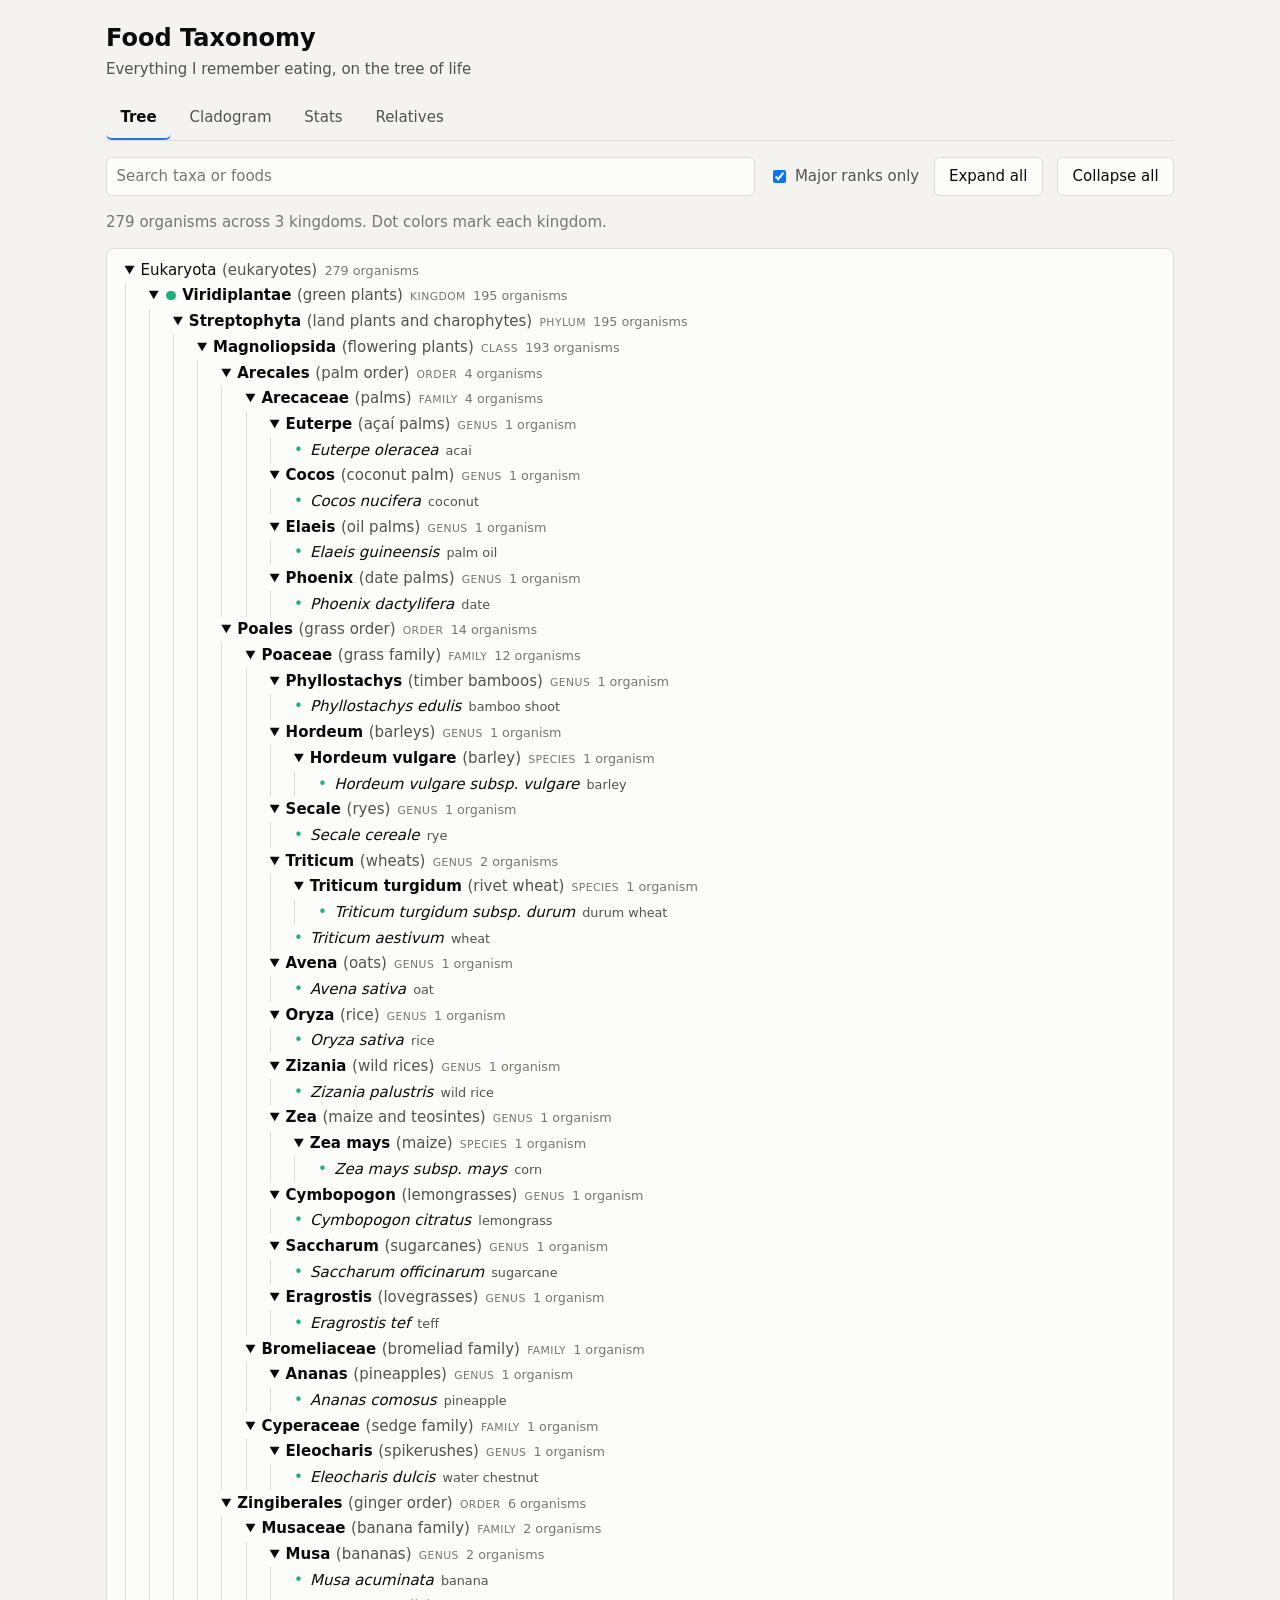
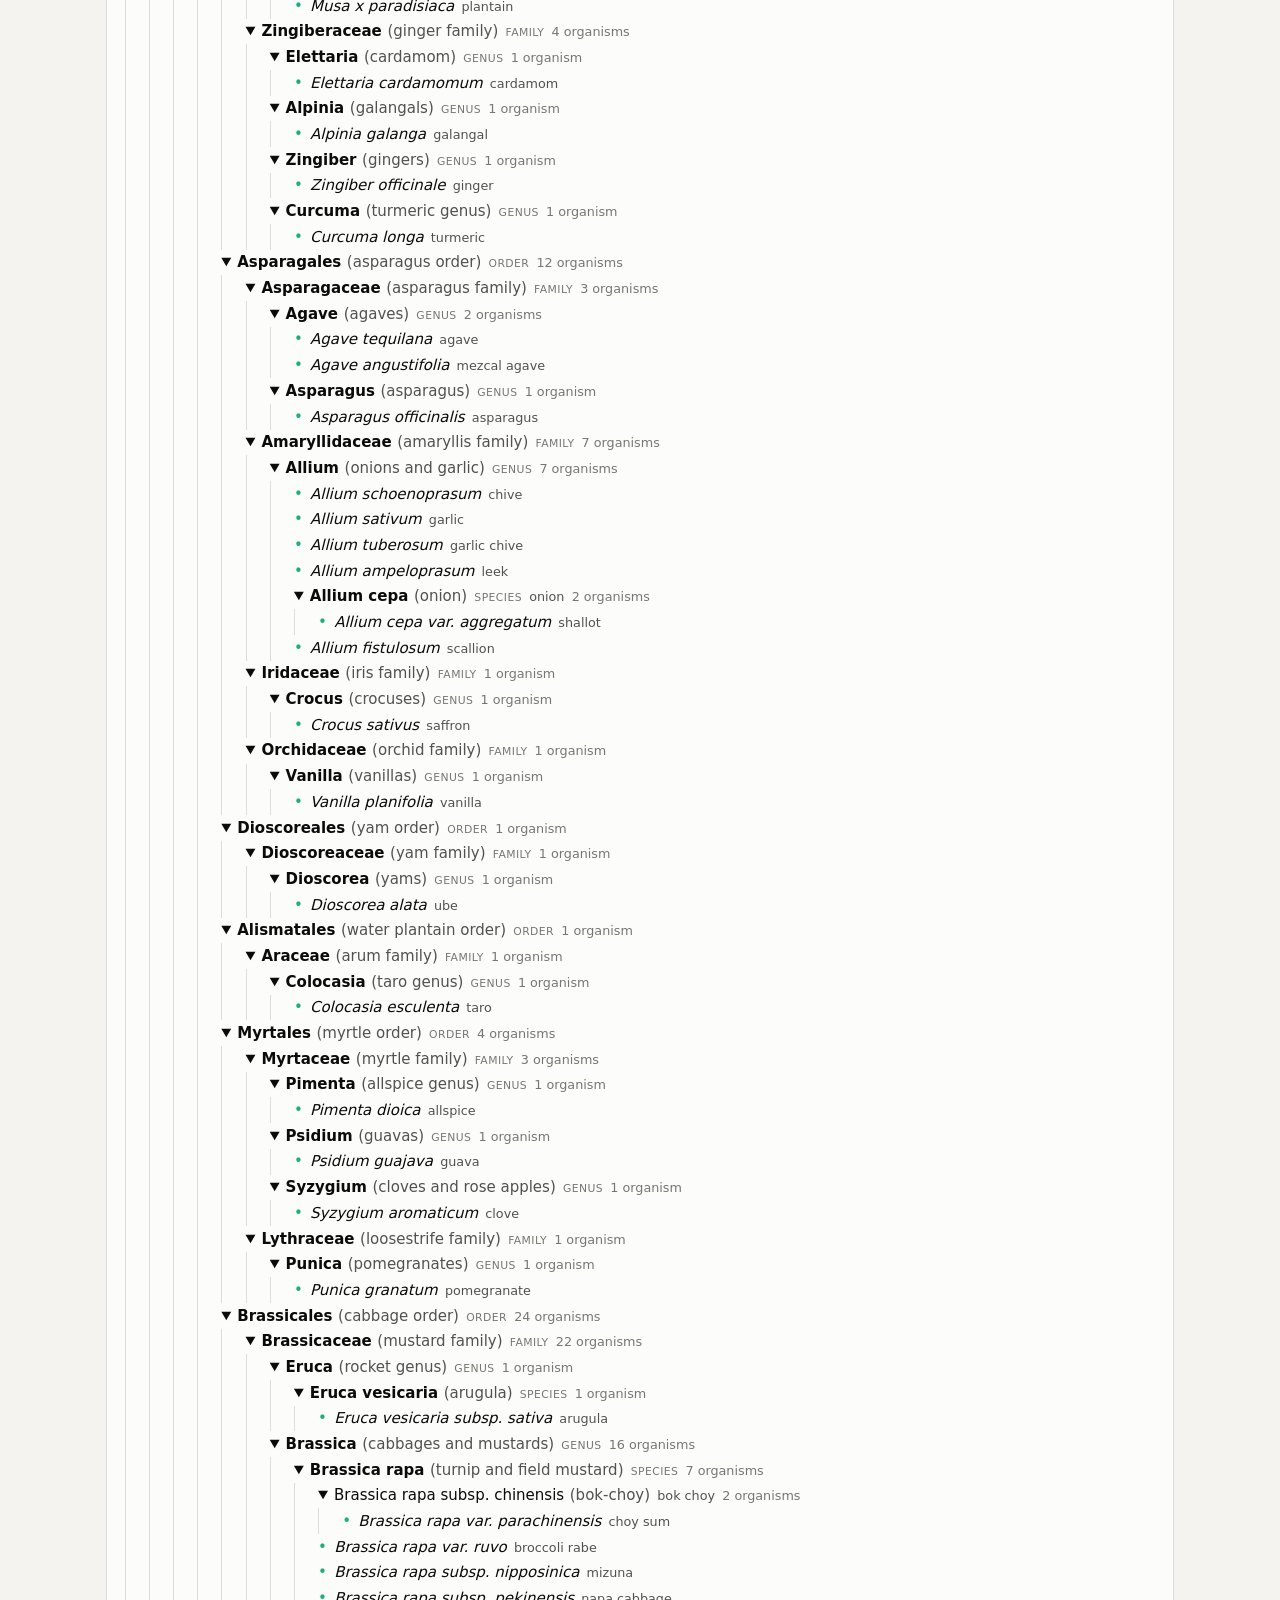
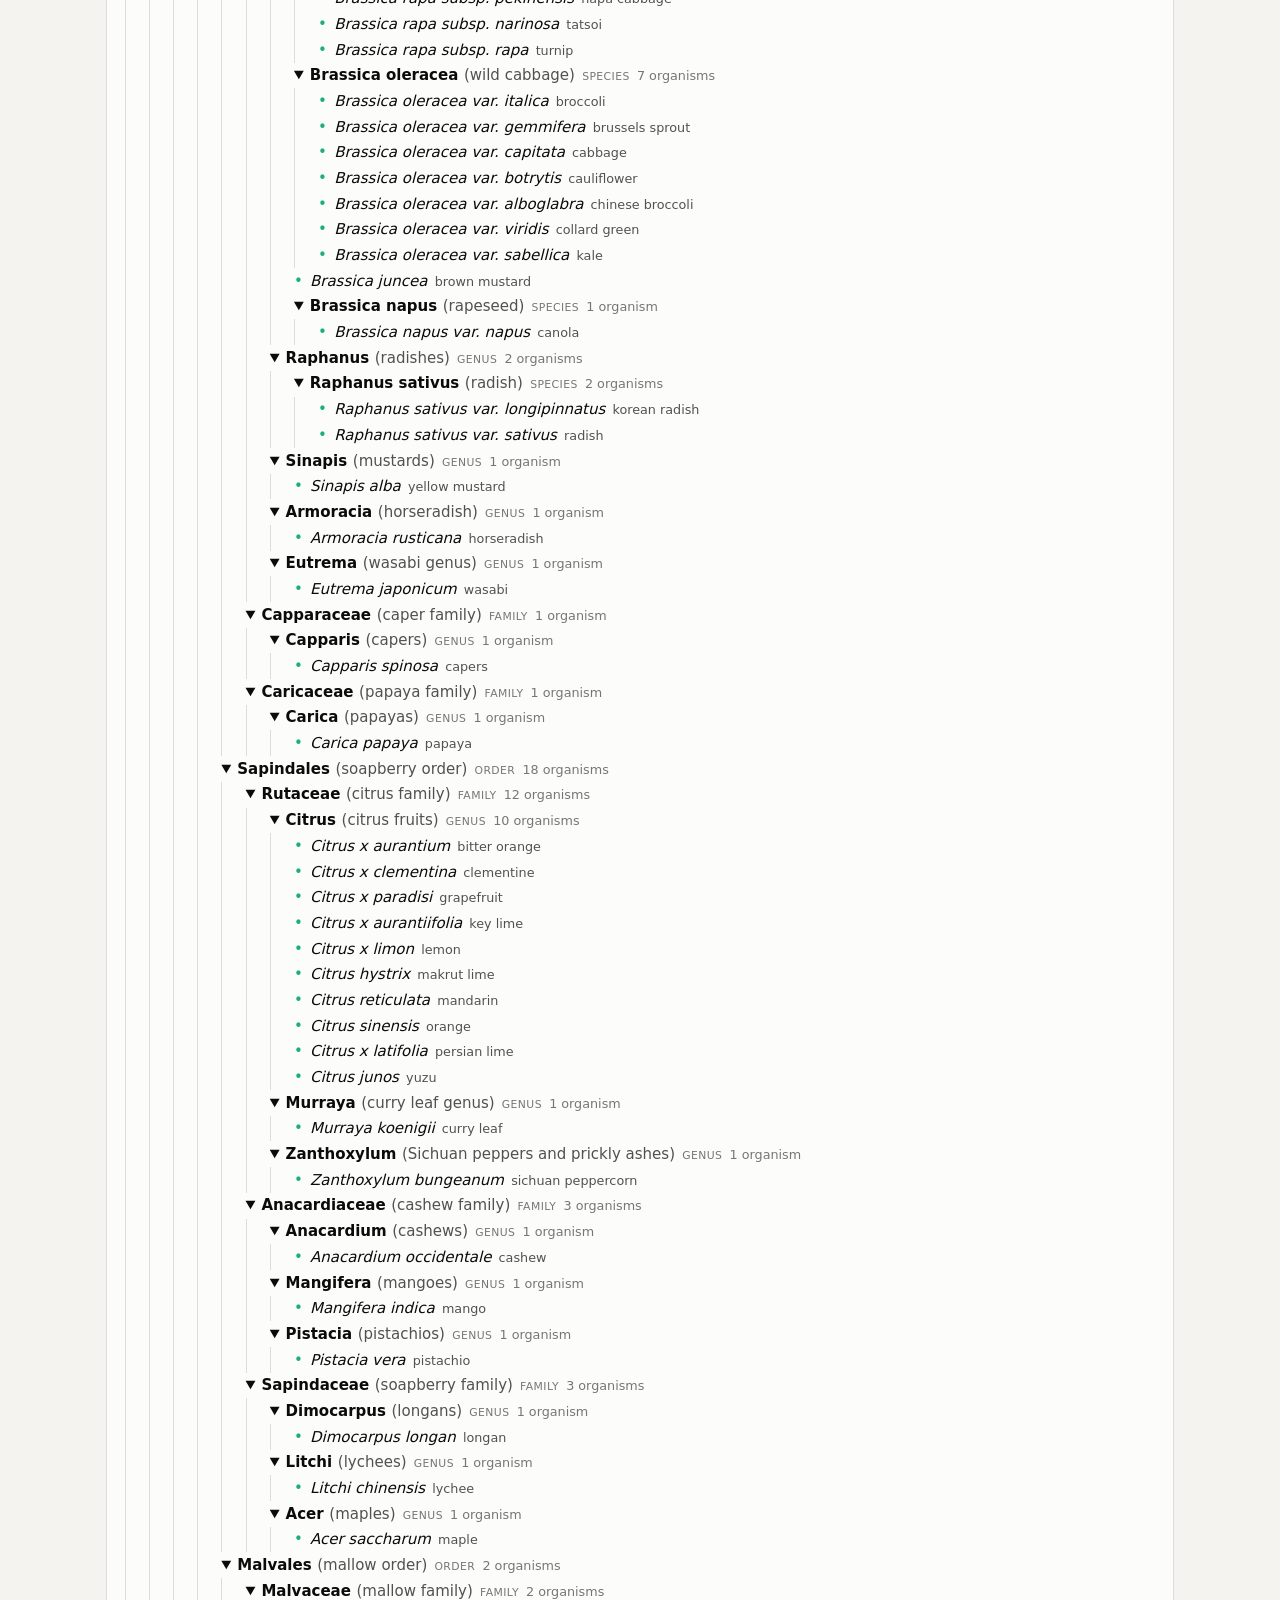
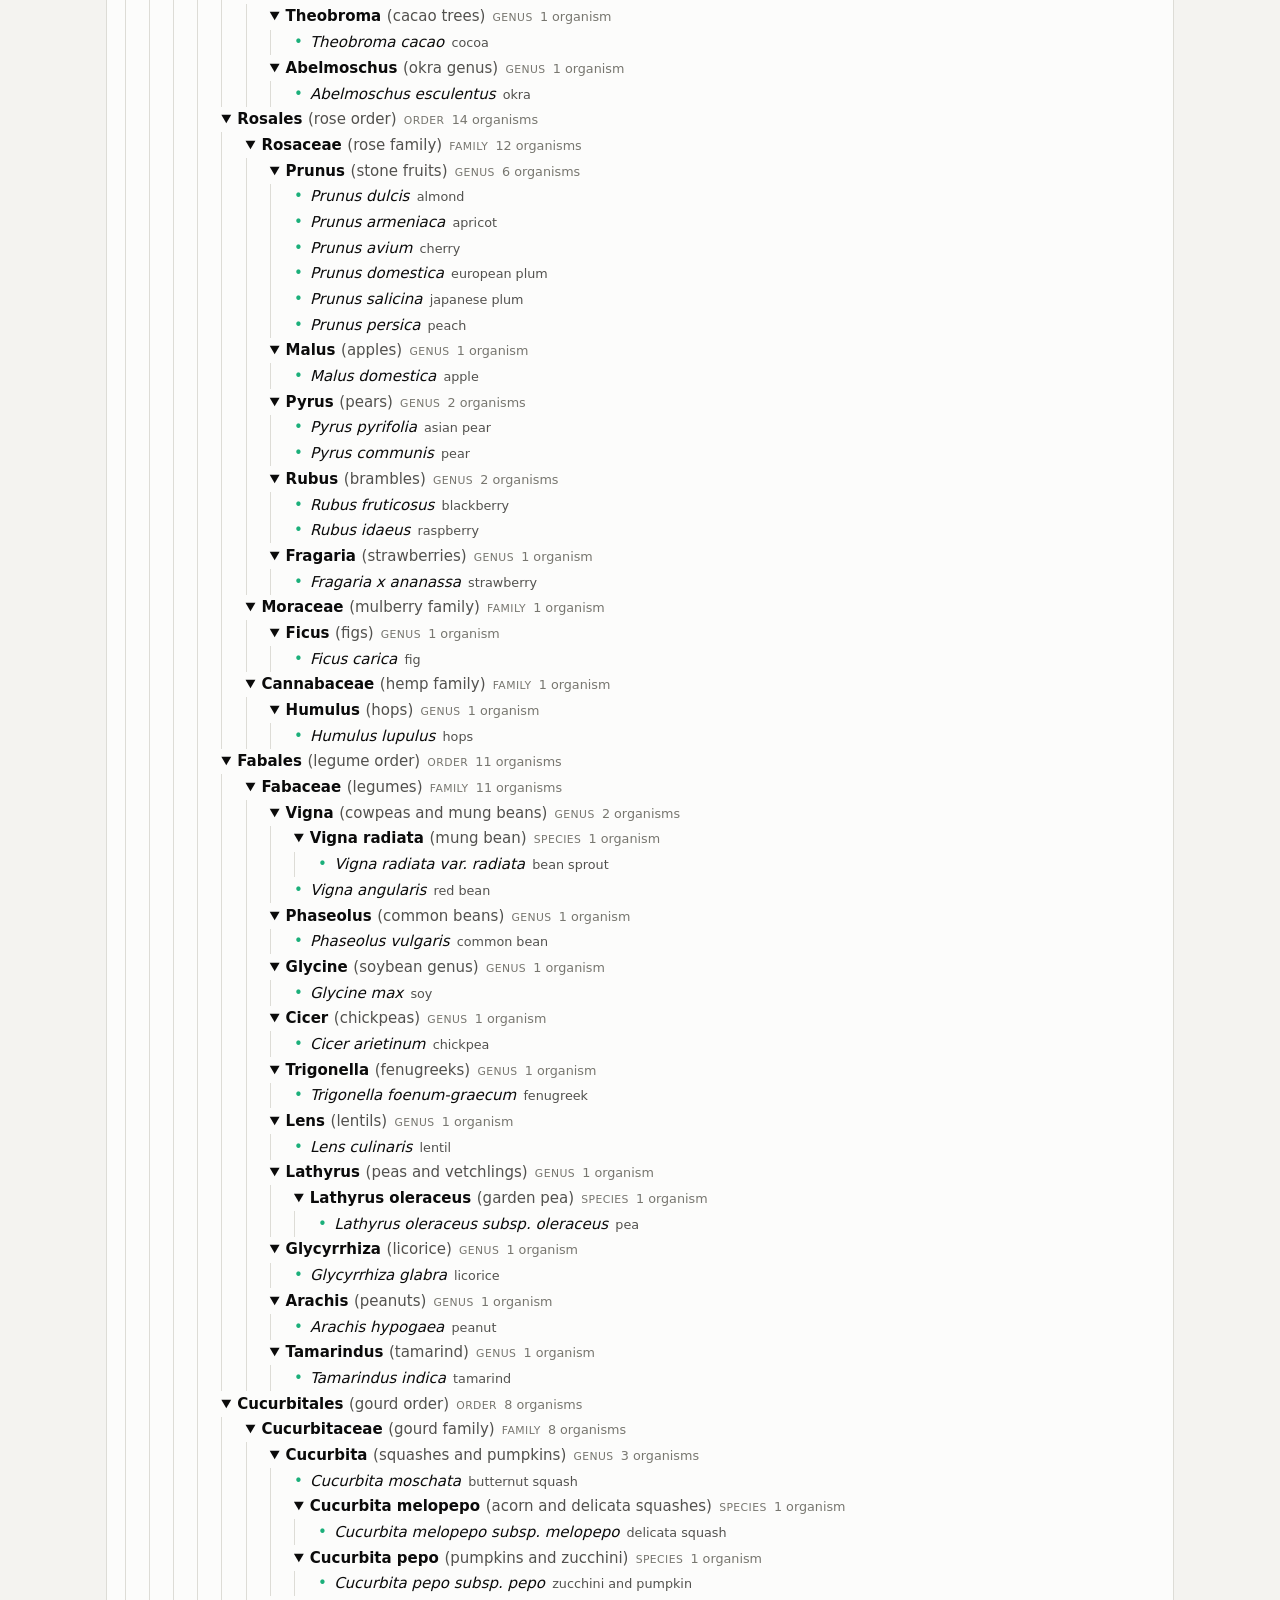
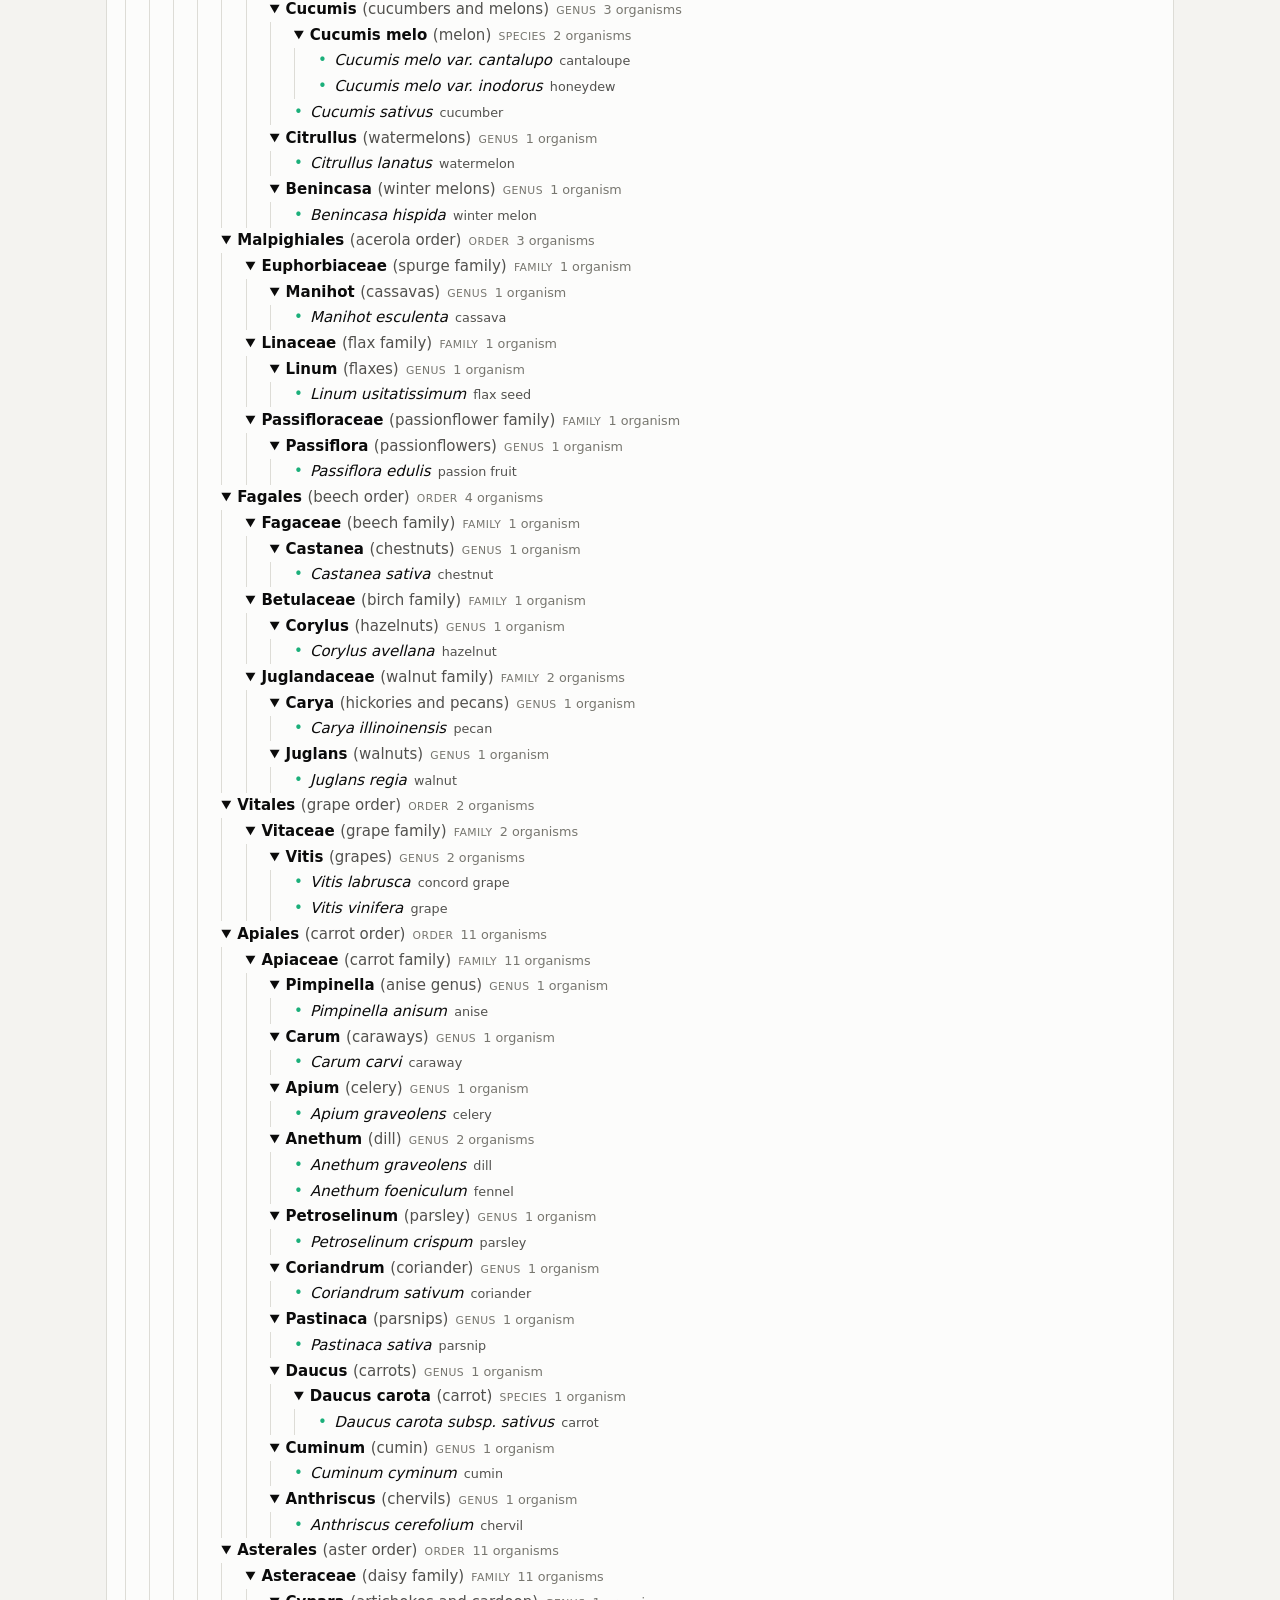
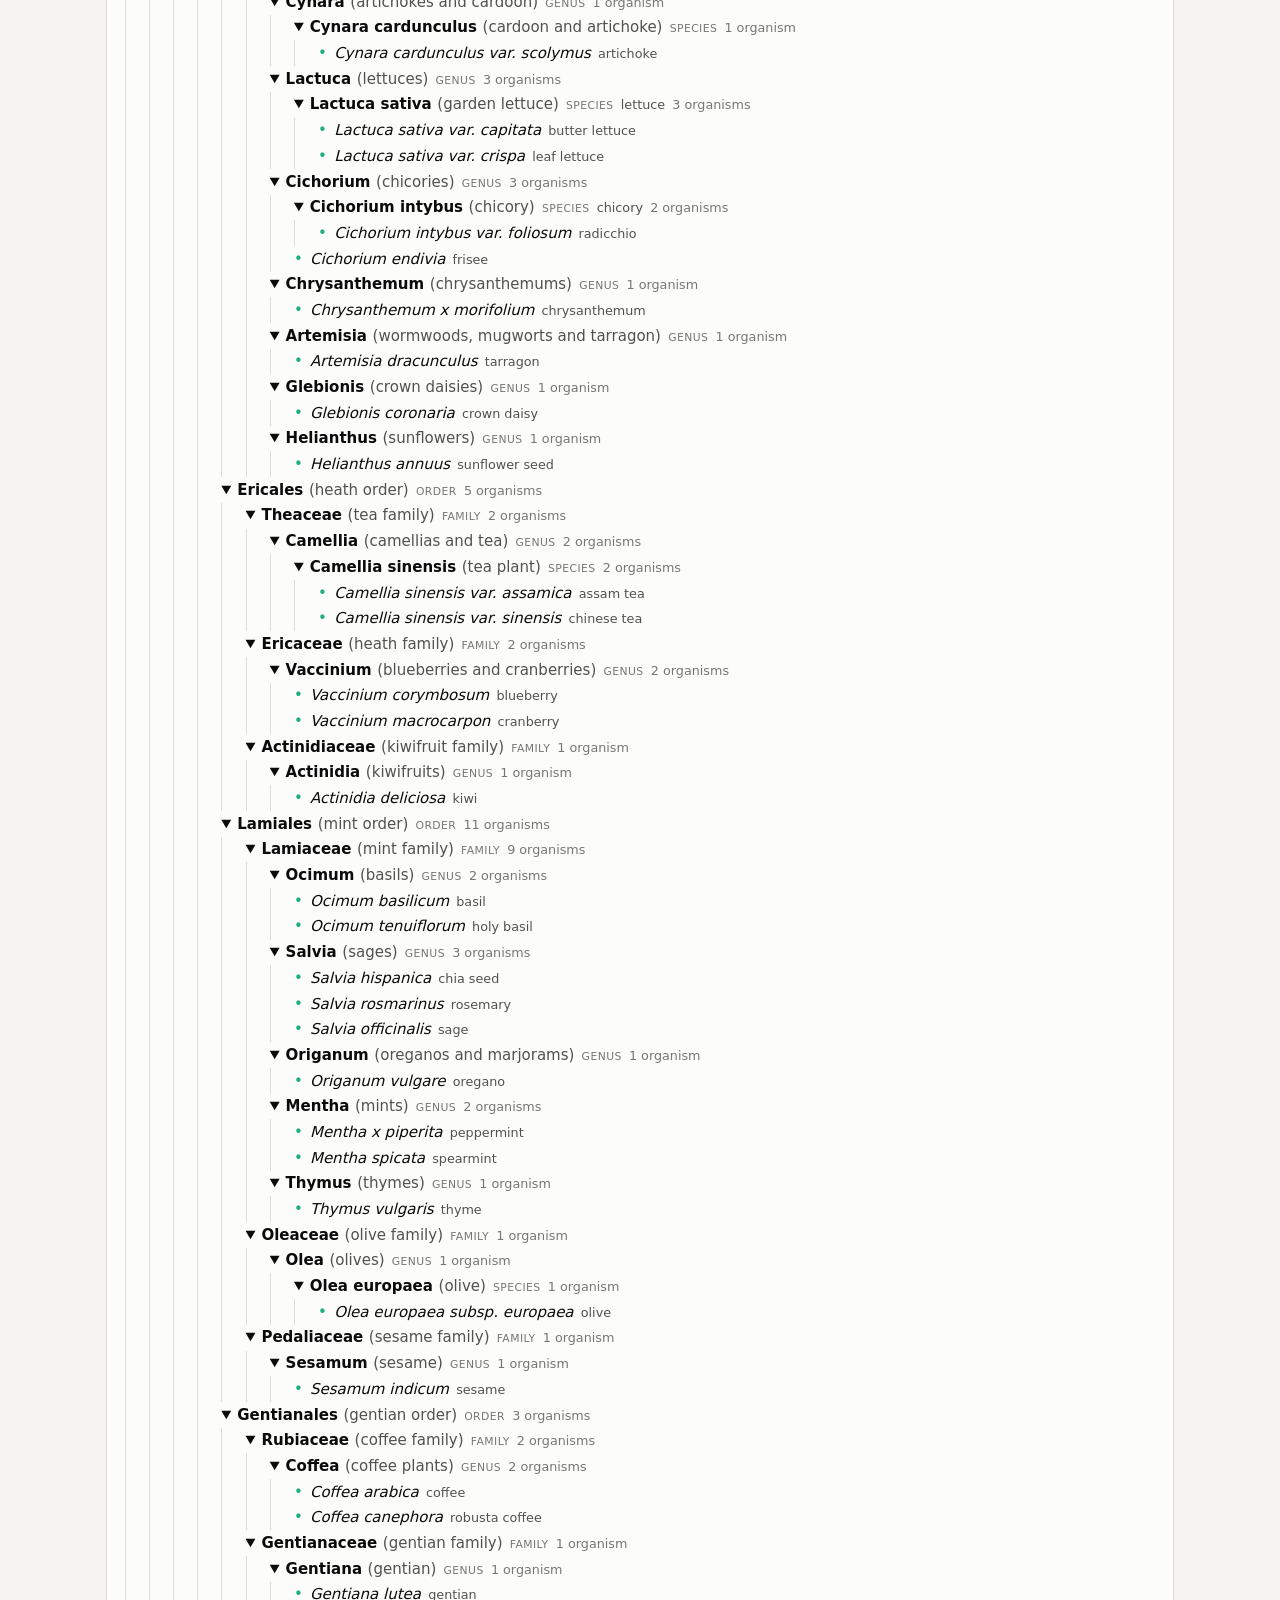
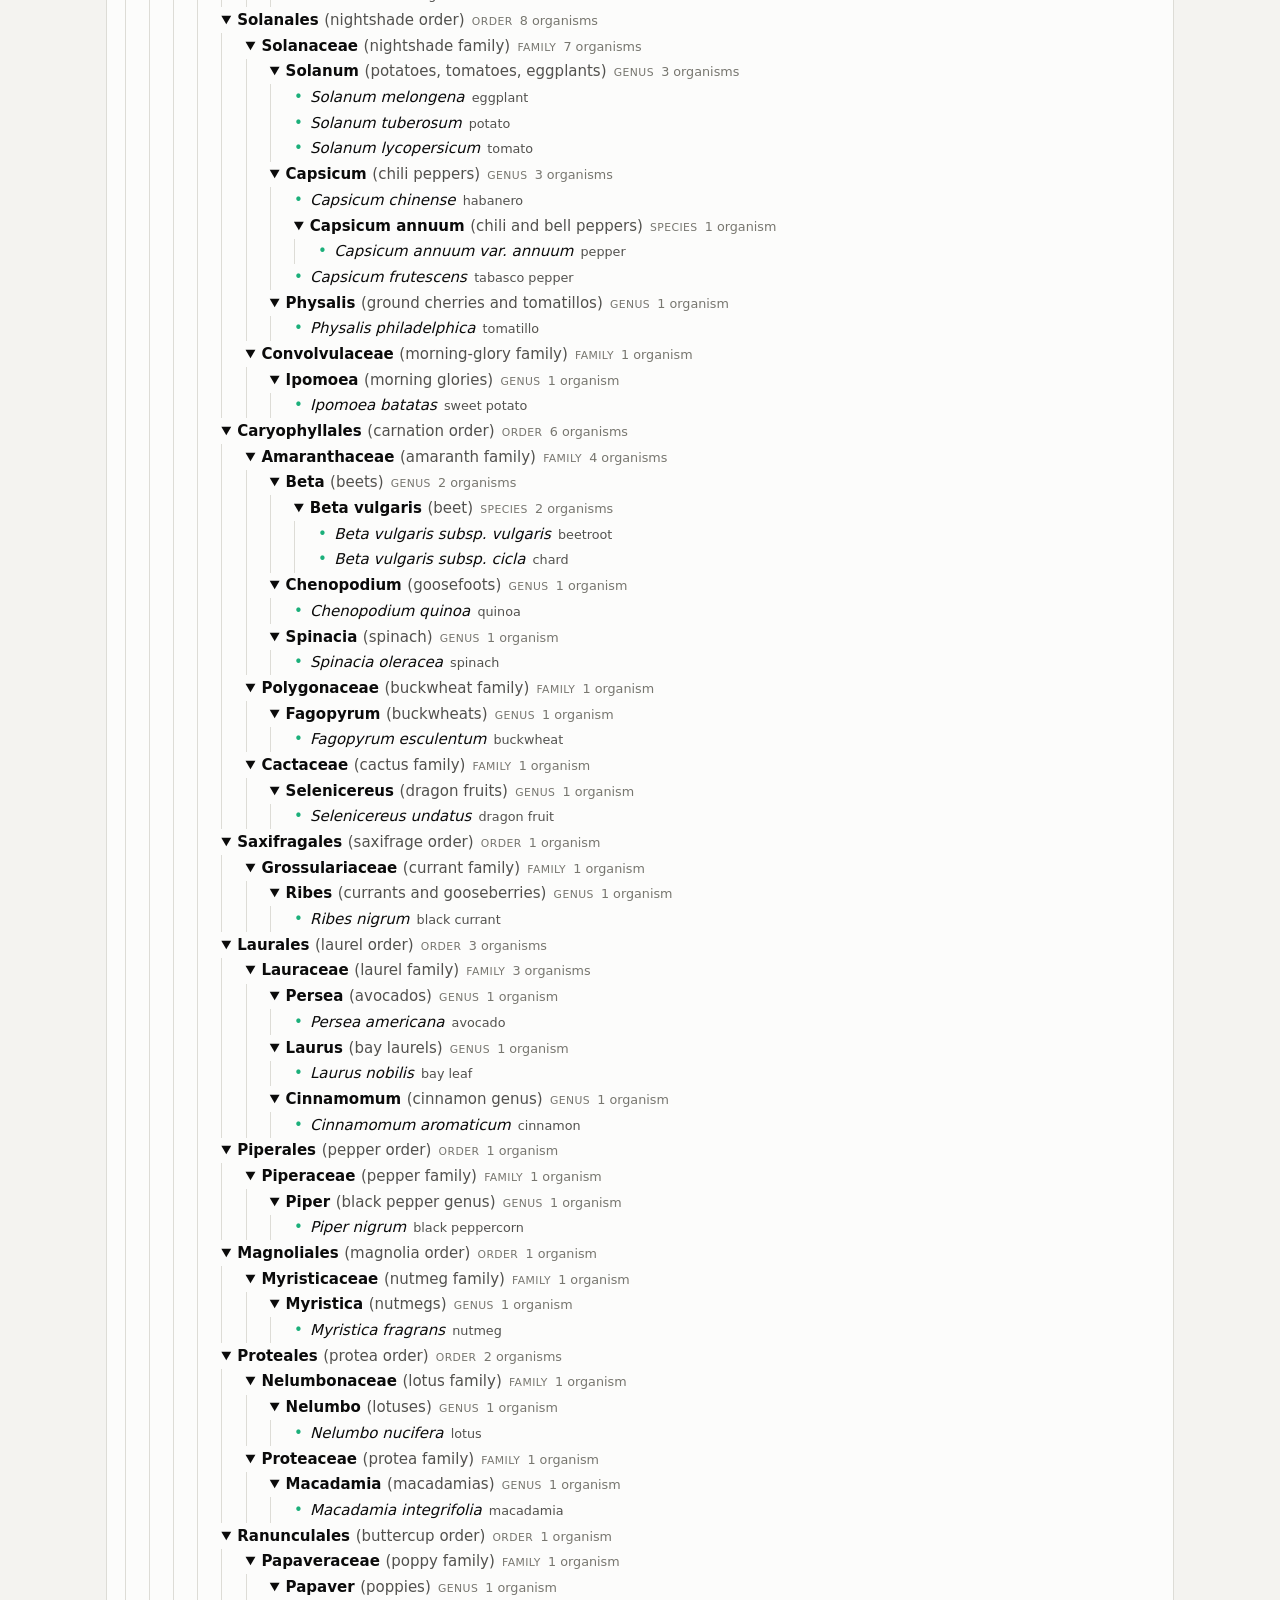
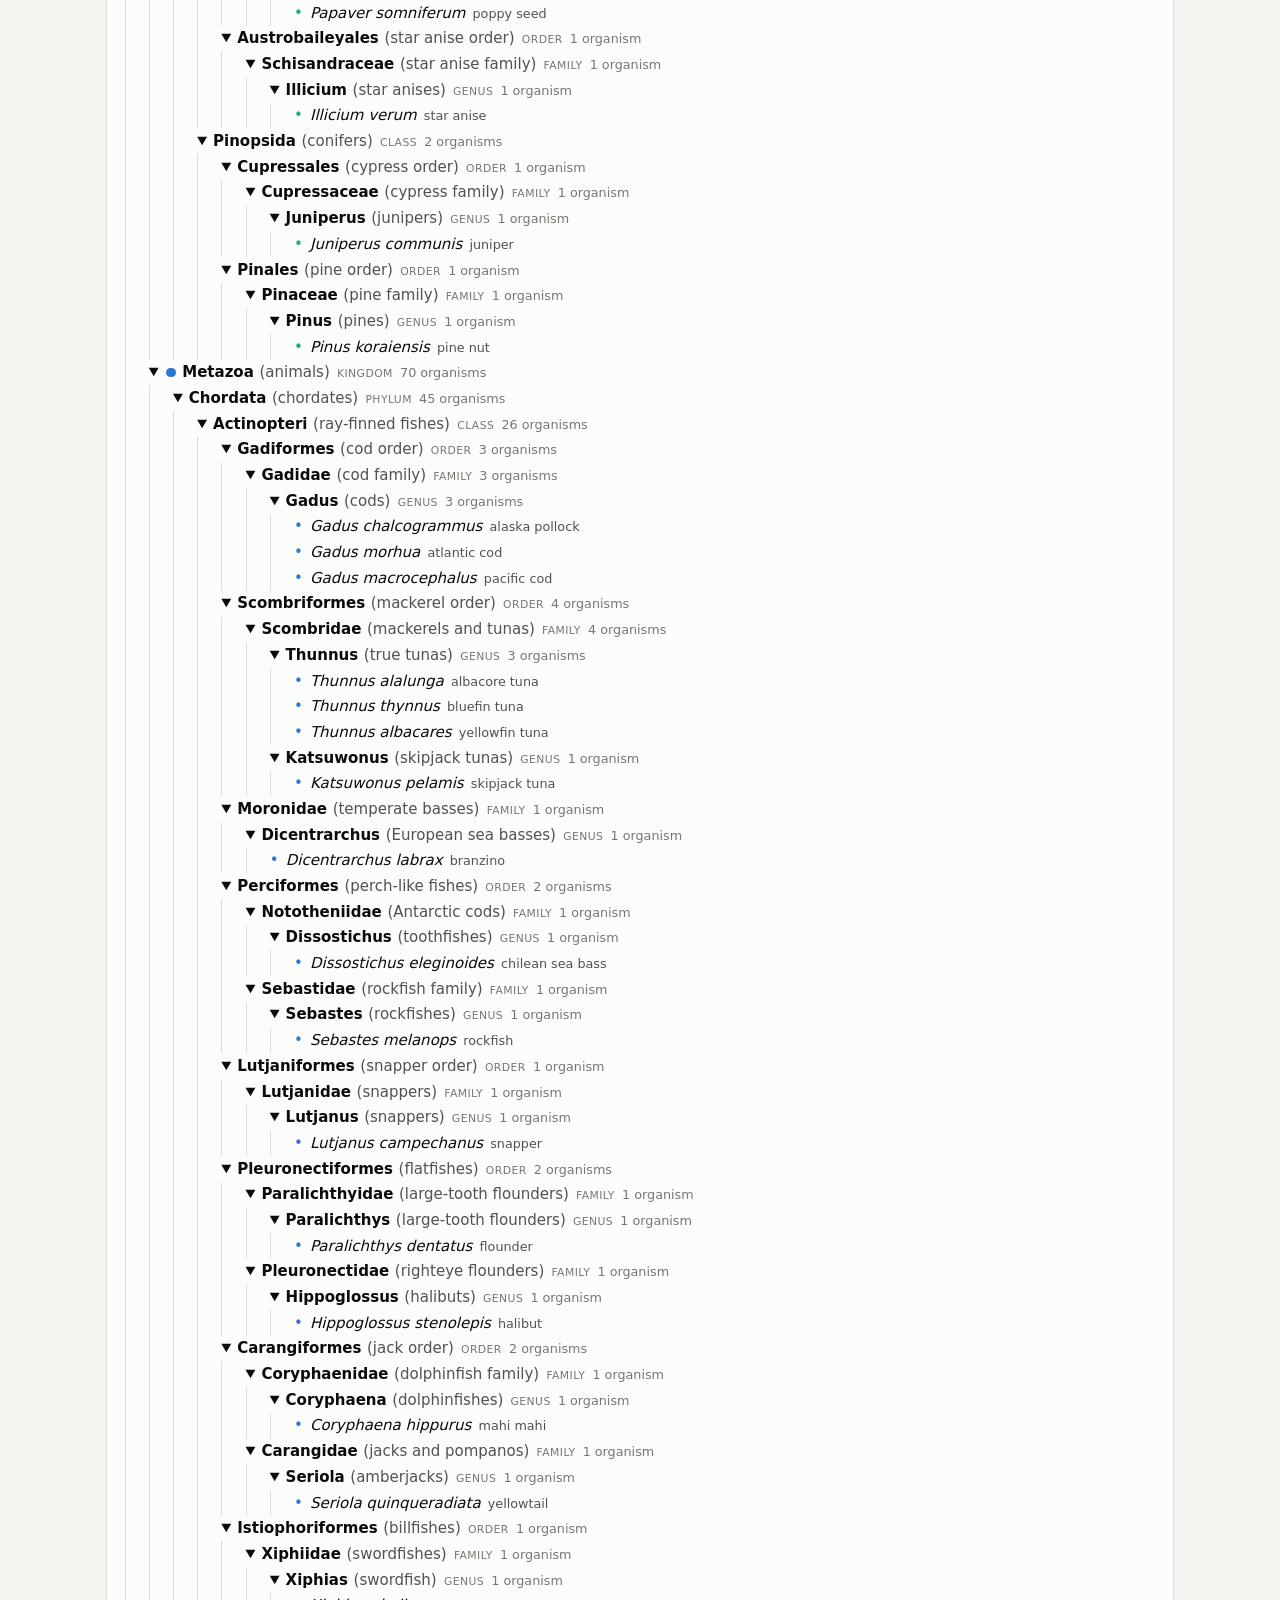
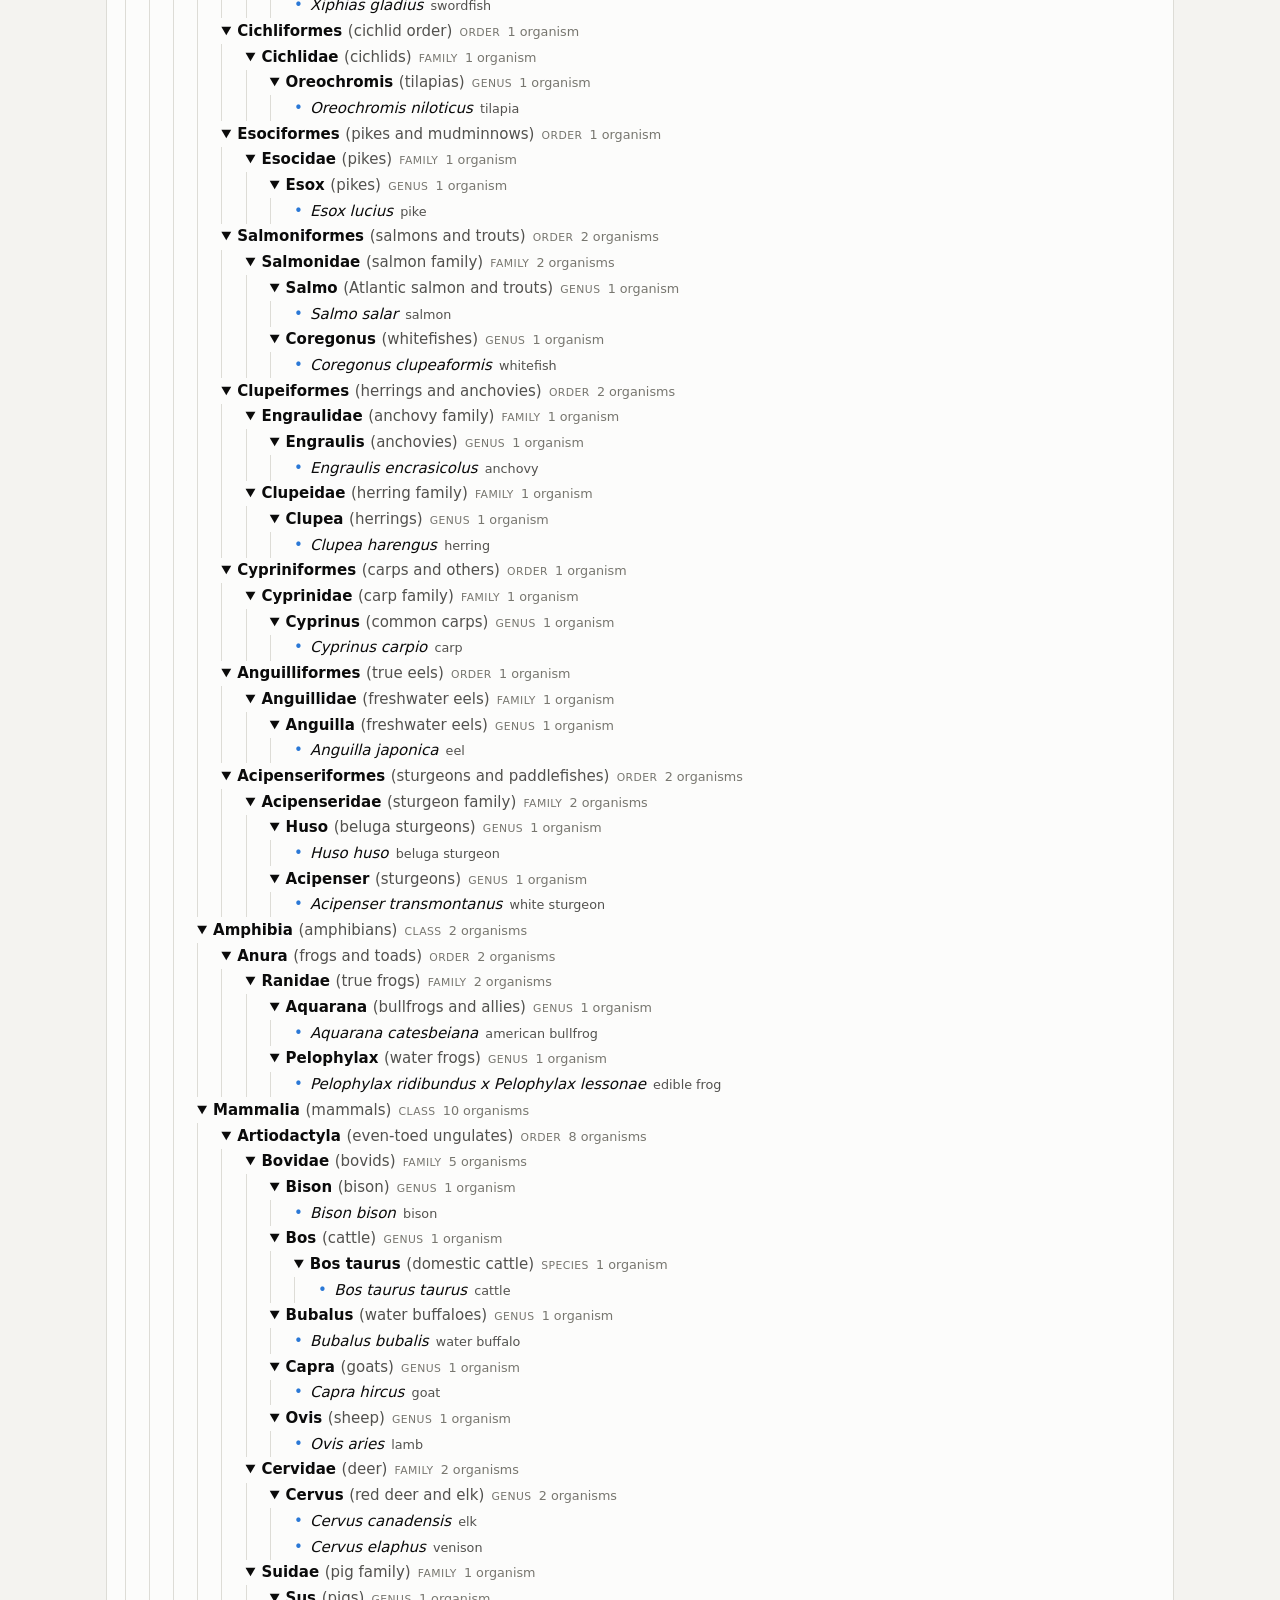
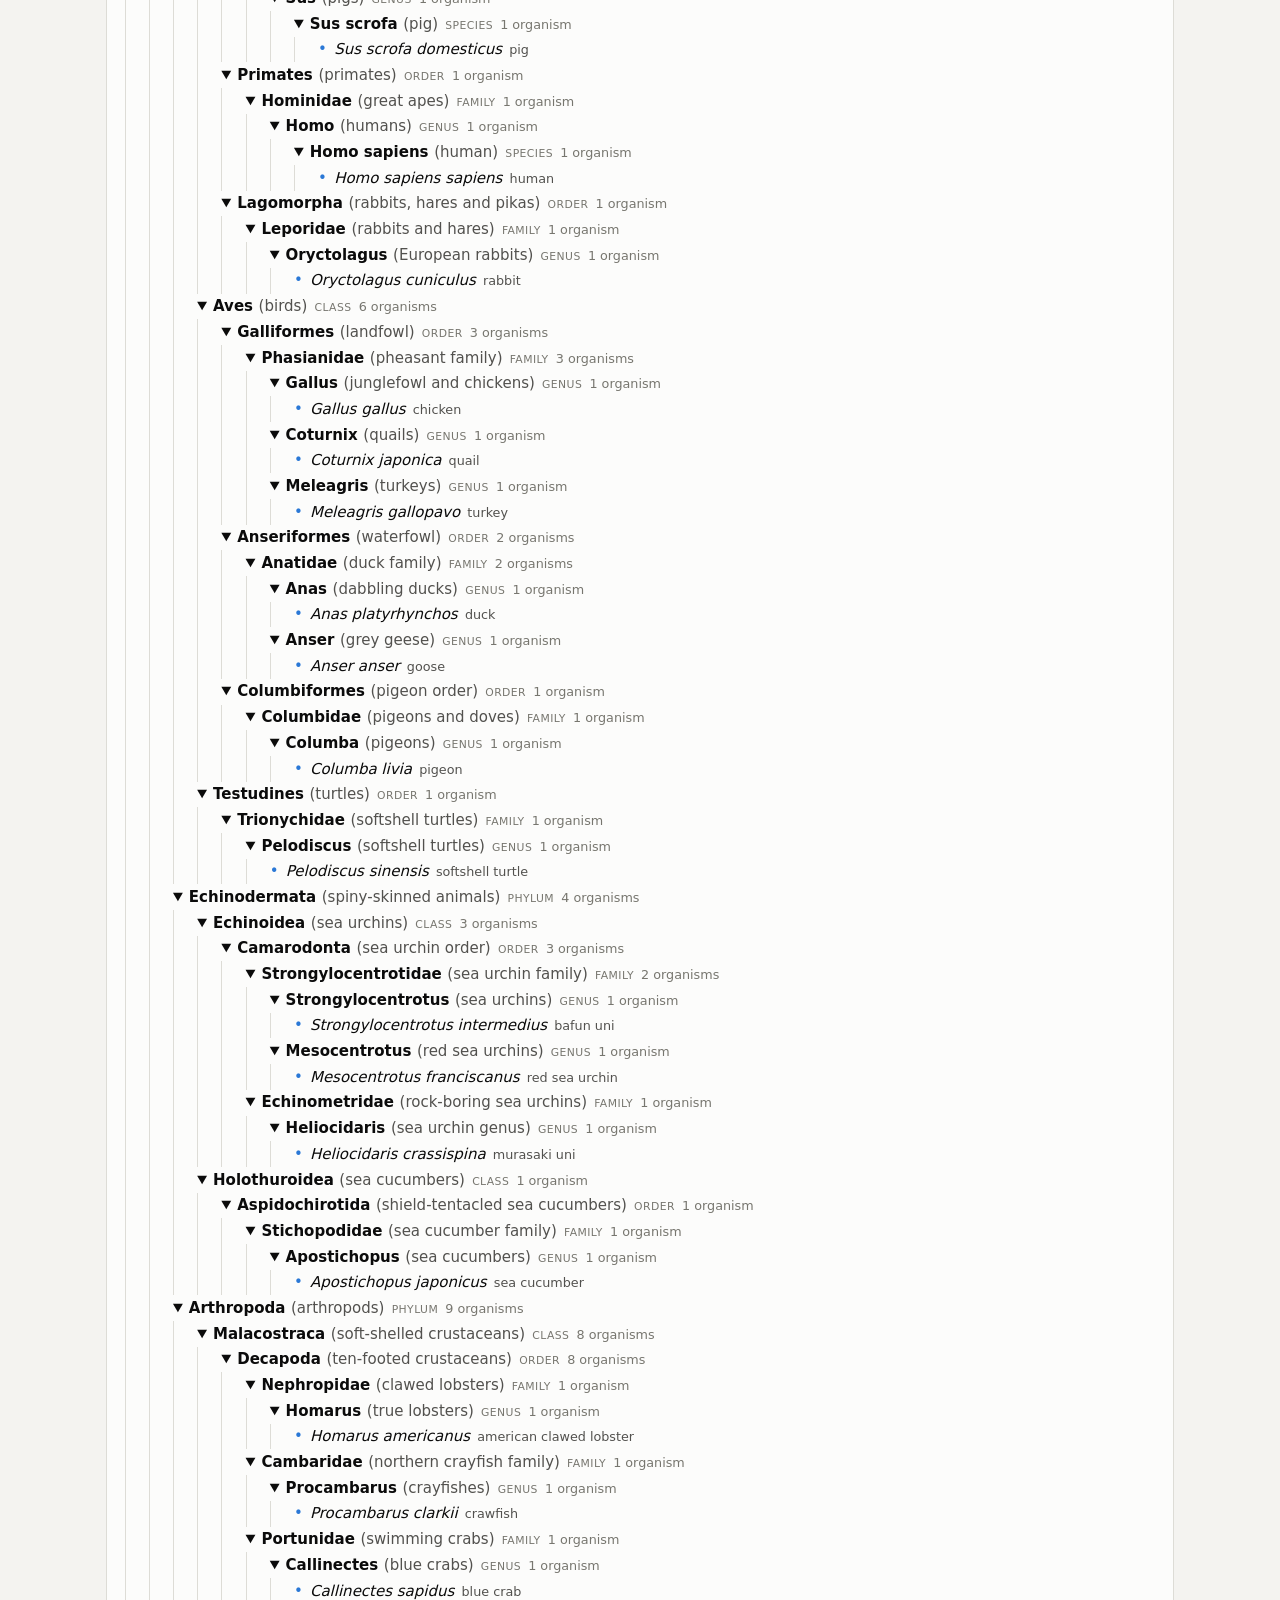
==== commit 2e04ade5: "Split tea into Chinese and Assam varieties Replace tea.txt (Camellia sinensis) with chinese_tea.txt " ====
--- a/docs/index.html
+++ b/docs/index.html
@@ -360,7 +360,7 @@
     </section>
   </main>
 
-  <script>window.STATIC_DATA = {"/api/tree": {"tree": {"name": "Eukaryota", "code": "", "eaten": false, "meaning": "eukaryotes", "children": [{"name": "Viridiplantae", "code": "K", "eaten": false, "meaning": "green plants", "children": [{"name": "Streptophyta", "code": "P", "eaten": false, "meaning": "land plants and charophytes", "children": [{"name": "Streptophytina", "code": "", "eaten": false, "meaning": "land plants and close algae", "children": [{"name": "Embryophyta", "code": "", "eaten": false, "meaning": "land plants", "children": [{"name": "Tracheophyta", "code": "", "eaten": false, "meaning": "vascular plants", "children": [{"name": "Euphyllophyta", "code": "", "eaten": false, "meaning": "true-leaved plants", "children": [{"name": "Spermatophyta", "code": "", "eaten": false, "meaning": "seed plants", "children": [{"name": "Magnoliopsida", "code": "C", "eaten": false, "meaning": "flowering plants", "children": [{"name": "Mesangiospermae", "code": "", "eaten": false, "meaning": "core flowering plants", "children": [{"name": "Liliopsida", "code": "", "eaten": false, "meaning": "monocots", "children": [{"name": "Petrosaviidae", "code": "", "eaten": false, "meaning": "core monocots", "children": [{"name": "Commelinids", "code": "", "eaten": false, "meaning": "grasses, palms, gingers and allies", "children": [{"name": "Arecales", "code": "O", "eaten": false, "meaning": "palm order", "children": [{"name": "Arecaceae", "code": "F", "eaten": false, "meaning": "palms", "children": [{"name": "Arecoideae", "code": "", "eaten": false, "meaning": "palm subfamily", "children": [{"name": "Euterpeae", "code": "", "eaten": false, "meaning": "a\u00e7a\u00ed palm tribe", "children": [{"name": "Euterpe", "code": "G", "eaten": false, "meaning": "a\u00e7a\u00ed palms", "children": [{"name": "Euterpe oleracea", "code": "S", "eaten": true, "meaning": null, "children": []}]}]}, {"name": "Cocoseae", "code": "", "eaten": false, "meaning": "coconut tribe", "children": [{"name": "Attaleinae", "code": "", "eaten": false, "meaning": "coconut subtribe", "children": [{"name": "Cocos", "code": "G", "eaten": false, "meaning": "coconut palm", "children": [{"name": "Cocos nucifera", "code": "S", "eaten": true, "meaning": null, "children": []}]}]}, {"name": "Elaeidinae", "code": "", "eaten": false, "meaning": "oil palm subtribe", "children": [{"name": "Elaeis", "code": "G", "eaten": false, "meaning": "oil palms", "children": [{"name": "Elaeis guineensis", "code": "S", "eaten": true, "meaning": null, "children": []}]}]}]}]}, {"name": "Coryphoideae", "code": "", "eaten": false, "meaning": "palm subfamily with date palms", "children": [{"name": "Phoeniceae", "code": "", "eaten": false, "meaning": "date palm tribe", "children": [{"name": "Phoenix", "code": "G", "eaten": false, "meaning": "date palms", "children": [{"name": "Phoenix dactylifera", "code": "S", "eaten": true, "meaning": null, "children": []}]}]}]}]}]}, {"name": "Poales", "code": "O", "eaten": false, "meaning": "grass order", "children": [{"name": "Poaceae", "code": "F", "eaten": false, "meaning": "grass family", "children": [{"name": "BOP clade", "code": "", "eaten": false, "meaning": "bamboos, rice and bluegrasses", "children": [{"name": "Bambusoideae", "code": "", "eaten": false, "meaning": "bamboos", "children": [{"name": "Arundinarodae", "code": "", "eaten": false, "meaning": "temperate woody bamboos", "children": [{"name": "Arundinarieae", "code": "", "eaten": false, "meaning": "temperate woody bamboos", "children": [{"name": "Arundinariinae", "code": "", "eaten": false, "meaning": "cane bamboo subtribe", "children": [{"name": "Phyllostachys", "code": "G", "eaten": false, "meaning": "timber bamboos", "children": [{"name": "Phyllostachys edulis", "code": "S", "eaten": true, "meaning": null, "children": []}]}]}]}]}]}, {"name": "Pooideae", "code": "", "eaten": false, "meaning": "cool-season grasses", "children": [{"name": "Triticodae", "code": "", "eaten": false, "meaning": "wheat supertribe", "children": [{"name": "Triticeae", "code": "", "eaten": false, "meaning": "wheat tribe", "children": [{"name": "Hordeinae", "code": "", "eaten": false, "meaning": "barley, wheat and rye", "children": [{"name": "Hordeum", "code": "G", "eaten": false, "meaning": "barleys", "children": [{"name": "Hordeum vulgare", "code": "S", "eaten": false, "meaning": "barley", "children": [{"name": "Hordeum vulgare subsp. vulgare", "code": "", "eaten": true, "meaning": null, "children": []}]}]}, {"name": "Secale", "code": "G", "eaten": false, "meaning": "ryes", "children": [{"name": "Secale cereale", "code": "S", "eaten": true, "meaning": null, "children": []}]}]}, {"name": "Triticinae", "code": "", "eaten": false, "meaning": "wheat subtribe", "children": [{"name": "Triticum", "code": "G", "eaten": false, "meaning": "wheats", "children": [{"name": "Triticum turgidum", "code": "S", "eaten": false, "meaning": "rivet wheat", "children": [{"name": "Triticum turgidum subsp. durum", "code": "", "eaten": true, "meaning": null, "children": []}]}, {"name": "Triticum aestivum", "code": "S", "eaten": true, "meaning": null, "children": []}]}]}]}]}, {"name": "Poodae", "code": "", "eaten": false, "meaning": "oat and bluegrass supertribe", "children": [{"name": "Poeae", "code": "", "eaten": false, "meaning": "bluegrass tribe", "children": [{"name": "Poeae Chloroplast Group 1 (Aveneae type)", "code": "", "eaten": false, "meaning": "oat-type cool-season grasses", "children": [{"name": "Aveninae", "code": "", "eaten": false, "meaning": "oat subtribe", "children": [{"name": "Avena", "code": "G", "eaten": false, "meaning": "oats", "children": [{"name": "Avena sativa", "code": "S", "eaten": true, "meaning": null, "children": []}]}]}]}]}]}]}, {"name": "Oryzoideae", "code": "", "eaten": false, "meaning": "rice subfamily", "children": [{"name": "Oryzeae", "code": "", "eaten": false, "meaning": "rice tribe", "children": [{"name": "Oryzinae", "code": "", "eaten": false, "meaning": "rice subtribe", "children": [{"name": "Oryza", "code": "G", "eaten": false, "meaning": "rice", "children": [{"name": "Oryza sativa", "code": "S", "eaten": true, "meaning": null, "children": []}]}]}, {"name": "Zizaniinae", "code": "", "eaten": false, "meaning": "wild rice subtribe", "children": [{"name": "Zizania", "code": "G", "eaten": false, "meaning": "wild rices", "children": [{"name": "Zizania palustris", "code": "S", "eaten": true, "meaning": null, "children": []}]}]}]}]}]}, {"name": "PACMAD clade", "code": "", "eaten": false, "meaning": "warm-season grasses incl. maize", "children": [{"name": "Panicoideae", "code": "", "eaten": false, "meaning": "millet and maize subfamily", "children": [{"name": "Andropogonodae", "code": "", "eaten": false, "meaning": "sorghum and maize relatives", "children": [{"name": "Andropogoneae", "code": "", "eaten": false, "meaning": "sorghum and maize grass tribe", "children": [{"name": "Tripsacinae", "code": "", "eaten": false, "meaning": "maize subtribe", "children": [{"name": "Zea", "code": "G", "eaten": false, "meaning": "maize and teosintes", "children": [{"name": "Zea mays", "code": "S", "eaten": false, "meaning": "maize", "children": [{"name": "Zea mays subsp. mays", "code": "", "eaten": true, "meaning": null, "children": []}]}]}]}, {"name": "Anthistiriinae", "code": "", "eaten": false, "meaning": "kangaroo grass subtribe", "children": [{"name": "Cymbopogon", "code": "G", "eaten": false, "meaning": "lemongrasses", "children": [{"name": "Cymbopogon citratus", "code": "S", "eaten": true, "meaning": null, "children": []}]}]}, {"name": "Saccharinae", "code": "", "eaten": false, "meaning": "sugarcane subtribe", "children": [{"name": "Saccharum", "code": "G", "eaten": false, "meaning": "sugarcanes", "children": [{"name": "Saccharum officinarum species complex", "code": "", "eaten": false, "meaning": "cultivated sugarcanes", "children": [{"name": "Saccharum officinarum", "code": "S", "eaten": true, "meaning": null, "children": []}]}]}]}]}]}]}, {"name": "Chloridoideae", "code": "", "eaten": false, "meaning": "lovegrasses, finger millet and kin", "children": [{"name": "Eragrostideae", "code": "", "eaten": false, "meaning": "lovegrass tribe", "children": [{"name": "Eragrostidinae", "code": "", "eaten": false, "meaning": "lovegrass subtribe", "children": [{"name": "Eragrostis", "code": "G", "eaten": false, "meaning": "lovegrasses", "children": [{"name": "Eragrostis tef", "code": "S", "eaten": true, "meaning": null, "children": []}]}]}]}]}]}]}, {"name": "Bromeliaceae", "code": "F", "eaten": false, "meaning": "bromeliad family", "children": [{"name": "Bromelioideae", "code": "", "eaten": false, "meaning": "pineapple subfamily", "children": [{"name": "Ananas", "code": "G", "eaten": false, "meaning": "pineapples", "children": [{"name": "Ananas comosus", "code": "S", "eaten": true, "meaning": null, "children": []}]}]}]}, {"name": "Cyperaceae", "code": "F", "eaten": false, "meaning": "sedge family", "children": [{"name": "Cyperoideae", "code": "", "eaten": false, "meaning": "sedge subfamily", "children": [{"name": "Eleocharideae", "code": "", "eaten": false, "meaning": "spikerush tribe", "children": [{"name": "Eleocharis", "code": "G", "eaten": false, "meaning": "spikerushes", "children": [{"name": "Eleocharis dulcis", "code": "S", "eaten": true, "meaning": null, "children": []}]}]}]}]}]}, {"name": "Zingiberales", "code": "O", "eaten": false, "meaning": "ginger order", "children": [{"name": "Musaceae", "code": "F", "eaten": false, "meaning": "banana family", "children": [{"name": "Musa", "code": "G", "eaten": false, "meaning": "bananas", "children": [{"name": "Musa acuminata", "code": "S", "eaten": true, "meaning": null, "children": []}, {"name": "Musa x paradisiaca", "code": "S", "eaten": true, "meaning": null, "children": []}]}]}, {"name": "Zingiberaceae", "code": "F", "eaten": false, "meaning": "ginger family", "children": [{"name": "Elettaria", "code": "G", "eaten": false, "meaning": "cardamom", "children": [{"name": "Elettaria cardamomum", "code": "S", "eaten": true, "meaning": null, "children": []}]}, {"name": "Alpinia", "code": "G", "eaten": false, "meaning": "galangals", "children": [{"name": "Alpinia galanga", "code": "S", "eaten": true, "meaning": null, "children": []}]}, {"name": "Zingiber", "code": "G", "eaten": false, "meaning": "gingers", "children": [{"name": "Zingiber officinale", "code": "S", "eaten": true, "meaning": null, "children": []}]}, {"name": "Curcuma", "code": "G", "eaten": false, "meaning": "turmeric genus", "children": [{"name": "Curcuma longa", "code": "S", "eaten": true, "meaning": null, "children": []}]}]}]}]}, {"name": "Asparagales", "code": "O", "eaten": false, "meaning": "asparagus order", "children": [{"name": "Asparagaceae", "code": "F", "eaten": false, "meaning": "asparagus family", "children": [{"name": "Agavoideae", "code": "", "eaten": false, "meaning": "agave subfamily", "children": [{"name": "Agave", "code": "G", "eaten": false, "meaning": "agaves", "children": [{"name": "Agave tequilana", "code": "S", "eaten": true, "meaning": null, "children": []}, {"name": "Agave angustifolia", "code": "S", "eaten": true, "meaning": null, "children": []}]}]}, {"name": "Asparagoideae", "code": "", "eaten": false, "meaning": "asparagus subfamily", "children": [{"name": "Asparagus", "code": "G", "eaten": false, "meaning": "asparagus", "children": [{"name": "Asparagus officinalis", "code": "S", "eaten": true, "meaning": null, "children": []}]}]}]}, {"name": "Amaryllidaceae", "code": "F", "eaten": false, "meaning": "amaryllis family", "children": [{"name": "Allioideae", "code": "", "eaten": false, "meaning": "onion subfamily", "children": [{"name": "Allieae", "code": "", "eaten": false, "meaning": "onion tribe", "children": [{"name": "Allium", "code": "G", "eaten": false, "meaning": "onions and garlic", "children": [{"name": "Allium schoenoprasum", "code": "S", "eaten": true, "meaning": null, "children": []}, {"name": "Allium sativum", "code": "S", "eaten": true, "meaning": null, "children": []}, {"name": "Allium tuberosum", "code": "S", "eaten": true, "meaning": null, "children": []}, {"name": "Allium ampeloprasum", "code": "S", "eaten": true, "meaning": null, "children": []}, {"name": "Allium cepa", "code": "S", "eaten": true, "meaning": "onion", "children": [{"name": "Allium cepa var. aggregatum", "code": "", "eaten": true, "meaning": null, "children": []}]}, {"name": "Allium fistulosum", "code": "S", "eaten": true, "meaning": null, "children": []}]}]}]}]}, {"name": "Iridaceae", "code": "F", "eaten": false, "meaning": "iris family", "children": [{"name": "Crocoideae", "code": "", "eaten": false, "meaning": "crocus subfamily", "children": [{"name": "Croceae", "code": "", "eaten": false, "meaning": "crocus tribe", "children": [{"name": "Crocus", "code": "G", "eaten": false, "meaning": "crocuses", "children": [{"name": "Crocus sativus", "code": "S", "eaten": true, "meaning": null, "children": []}]}]}]}]}, {"name": "Orchidaceae", "code": "F", "eaten": false, "meaning": "orchid family", "children": [{"name": "Vanilloideae", "code": "", "eaten": false, "meaning": "vanilla orchids", "children": [{"name": "Vanilleae", "code": "", "eaten": false, "meaning": "vanilla tribe", "children": [{"name": "Vanilla", "code": "G", "eaten": false, "meaning": "vanillas", "children": [{"name": "Vanilla planifolia", "code": "S", "eaten": true, "meaning": null, "children": []}]}]}]}]}]}, {"name": "Dioscoreales", "code": "O", "eaten": false, "meaning": "yam order", "children": [{"name": "Dioscoreaceae", "code": "F", "eaten": false, "meaning": "yam family", "children": [{"name": "Dioscorea", "code": "G", "eaten": false, "meaning": "yams", "children": [{"name": "Dioscorea alata", "code": "S", "eaten": true, "meaning": null, "children": []}]}]}]}]}, {"name": "Alismatales", "code": "O", "eaten": false, "meaning": "water plantain order", "children": [{"name": "Araceae", "code": "F", "eaten": false, "meaning": "arum family", "children": [{"name": "Aroideae", "code": "", "eaten": false, "meaning": "arum subfamily", "children": [{"name": "Colocasieae", "code": "", "eaten": false, "meaning": "taro tribe", "children": [{"name": "Colocasia", "code": "G", "eaten": false, "meaning": "taro genus", "children": [{"name": "Colocasia esculenta", "code": "S", "eaten": true, "meaning": null, "children": []}]}]}]}]}]}]}, {"name": "Eudicotyledons", "code": "", "eaten": false, "meaning": "eudicots", "children": [{"name": "Gunneridae", "code": "", "eaten": false, "meaning": "core eudicots", "children": [{"name": "Pentapetalae", "code": "", "eaten": false, "meaning": "five-petaled flowering plants", "children": [{"name": "Rosids", "code": "", "eaten": false, "meaning": "rose-like flowering plants", "children": [{"name": "Malvids", "code": "", "eaten": false, "meaning": "mallow-related rosids", "children": [{"name": "Myrtales", "code": "O", "eaten": false, "meaning": "myrtle order", "children": [{"name": "Myrtaceae", "code": "F", "eaten": false, "meaning": "myrtle family", "children": [{"name": "Myrtoideae", "code": "", "eaten": false, "meaning": "myrtle subfamily", "children": [{"name": "Myrteae", "code": "", "eaten": false, "meaning": "myrtle tribe", "children": [{"name": "Pimentinae", "code": "", "eaten": false, "meaning": "allspice subtribe", "children": [{"name": "Pimenta", "code": "G", "eaten": false, "meaning": "allspice genus", "children": [{"name": "Pimenta dioica", "code": "S", "eaten": true, "meaning": null, "children": []}]}, {"name": "Psidium", "code": "G", "eaten": false, "meaning": "guavas", "children": [{"name": "Psidium guajava", "code": "S", "eaten": true, "meaning": null, "children": []}]}]}]}, {"name": "Syzygieae", "code": "", "eaten": false, "meaning": "clove tribe", "children": [{"name": "Syzygium", "code": "G", "eaten": false, "meaning": "cloves and rose apples", "children": [{"name": "Syzygium aromaticum", "code": "S", "eaten": true, "meaning": null, "children": []}]}]}]}]}, {"name": "Lythraceae", "code": "F", "eaten": false, "meaning": "loosestrife family", "children": [{"name": "Punica", "code": "G", "eaten": false, "meaning": "pomegranates", "children": [{"name": "Punica granatum", "code": "S", "eaten": true, "meaning": null, "children": []}]}]}]}, {"name": "Brassicales", "code": "O", "eaten": false, "meaning": "cabbage order", "children": [{"name": "Brassicaceae", "code": "F", "eaten": false, "meaning": "mustard family", "children": [{"name": "Brassiceae", "code": "", "eaten": false, "meaning": "cabbage tribe", "children": [{"name": "Eruca", "code": "G", "eaten": false, "meaning": "rocket genus", "children": [{"name": "Eruca vesicaria", "code": "S", "eaten": false, "meaning": "arugula", "children": [{"name": "Eruca vesicaria subsp. sativa", "code": "", "eaten": true, "meaning": null, "children": []}]}]}, {"name": "Brassica", "code": "G", "eaten": false, "meaning": "cabbages and mustards", "children": [{"name": "Brassica rapa", "code": "S", "eaten": false, "meaning": "turnip and field mustard", "children": [{"name": "Brassica rapa subsp. chinensis", "code": "", "eaten": true, "meaning": "bok-choy", "children": [{"name": "Brassica rapa var. parachinensis", "code": "", "eaten": true, "meaning": null, "children": []}]}, {"name": "Brassica rapa subsp. oleifera", "code": "", "eaten": false, "meaning": "turnip rape and broccoli rabe", "children": [{"name": "Brassica rapa var. ruvo", "code": "", "eaten": true, "meaning": null, "children": []}]}, {"name": "Brassica rapa subsp. nipposinica", "code": "", "eaten": true, "meaning": null, "children": []}, {"name": "Brassica rapa subsp. pekinensis", "code": "", "eaten": true, "meaning": null, "children": []}, {"name": "Brassica rapa subsp. narinosa", "code": "", "eaten": true, "meaning": null, "children": []}, {"name": "Brassica rapa subsp. rapa", "code": "", "eaten": true, "meaning": null, "children": []}]}, {"name": "Brassica oleracea", "code": "S", "eaten": false, "meaning": "wild cabbage", "children": [{"name": "Brassica oleracea var. italica", "code": "", "eaten": true, "meaning": null, "children": []}, {"name": "Brassica oleracea var. gemmifera", "code": "", "eaten": true, "meaning": null, "children": []}, {"name": "Brassica oleracea var. capitata", "code": "", "eaten": true, "meaning": null, "children": []}, {"name": "Brassica oleracea var. botrytis", "code": "", "eaten": true, "meaning": null, "children": []}, {"name": "Brassica oleracea var. alboglabra", "code": "", "eaten": true, "meaning": null, "children": []}, {"name": "Brassica oleracea var. viridis", "code": "", "eaten": true, "meaning": null, "children": []}, {"name": "Brassica oleracea var. sabellica", "code": "", "eaten": true, "meaning": null, "children": []}]}, {"name": "Brassica juncea", "code": "S", "eaten": true, "meaning": null, "children": []}, {"name": "Brassica napus", "code": "S", "eaten": false, "meaning": "rapeseed", "children": [{"name": "Brassica napus var. napus", "code": "", "eaten": true, "meaning": null, "children": []}]}]}, {"name": "Raphanus", "code": "G", "eaten": false, "meaning": "radishes", "children": [{"name": "Raphanus sativus", "code": "S", "eaten": false, "meaning": "radish", "children": [{"name": "Raphanus sativus var. longipinnatus", "code": "", "eaten": true, "meaning": null, "children": []}, {"name": "Raphanus sativus var. sativus", "code": "", "eaten": true, "meaning": null, "children": []}]}]}, {"name": "Sinapis", "code": "G", "eaten": false, "meaning": "mustards", "children": [{"name": "Sinapis alba", "code": "S", "eaten": true, "meaning": null, "children": []}]}]}, {"name": "Cardamineae", "code": "", "eaten": false, "meaning": "watercress tribe", "children": [{"name": "Armoracia", "code": "G", "eaten": false, "meaning": "horseradish", "children": [{"name": "Armoracia rusticana", "code": "S", "eaten": true, "meaning": null, "children": []}]}]}, {"name": "Eutremeae", "code": "", "eaten": false, "meaning": "wasabi tribe", "children": [{"name": "Eutrema", "code": "G", "eaten": false, "meaning": "wasabi genus", "children": [{"name": "Eutrema japonicum", "code": "S", "eaten": true, "meaning": null, "children": []}]}]}]}, {"name": "Capparaceae", "code": "F", "eaten": false, "meaning": "caper family", "children": [{"name": "Capparis", "code": "G", "eaten": false, "meaning": "capers", "children": [{"name": "Capparis spinosa", "code": "S", "eaten": true, "meaning": null, "children": []}]}]}, {"name": "Caricaceae", "code": "F", "eaten": false, "meaning": "papaya family", "children": [{"name": "Carica", "code": "G", "eaten": false, "meaning": "papayas", "children": [{"name": "Carica papaya", "code": "S", "eaten": true, "meaning": null, "children": []}]}]}]}, {"name": "Sapindales", "code": "O", "eaten": false, "meaning": "soapberry order", "children": [{"name": "Rutaceae", "code": "F", "eaten": false, "meaning": "citrus family", "children": [{"name": "Aurantioideae", "code": "", "eaten": false, "meaning": "citrus subfamily", "children": [{"name": "Citrus", "code": "G", "eaten": false, "meaning": "citrus fruits", "children": [{"name": "Citrus x aurantium", "code": "S", "eaten": true, "meaning": null, "children": []}, {"name": "Citrus x clementina", "code": "S", "eaten": true, "meaning": null, "children": []}, {"name": "Citrus x paradisi", "code": "S", "eaten": true, "meaning": null, "children": []}, {"name": "Citrus x aurantiifolia", "code": "S", "eaten": true, "meaning": null, "children": []}, {"name": "Citrus x limon", "code": "S", "eaten": true, "meaning": null, "children": []}, {"name": "Citrus hystrix", "code": "S", "eaten": true, "meaning": null, "children": []}, {"name": "Citrus reticulata", "code": "S", "eaten": true, "meaning": null, "children": []}, {"name": "Citrus sinensis", "code": "S", "eaten": true, "meaning": null, "children": []}, {"name": "Citrus x latifolia", "code": "S", "eaten": true, "meaning": null, "children": []}, {"name": "Citrus junos", "code": "S", "eaten": true, "meaning": null, "children": []}]}, {"name": "Murraya", "code": "G", "eaten": false, "meaning": "curry leaf genus", "children": [{"name": "Murraya koenigii", "code": "S", "eaten": true, "meaning": null, "children": []}]}]}, {"name": "Zanthoxyloideae", "code": "", "eaten": false, "meaning": "prickly-ash subfamily", "children": [{"name": "Zanthoxylum", "code": "G", "eaten": false, "meaning": "Sichuan peppers and prickly ashes", "children": [{"name": "Zanthoxylum bungeanum", "code": "S", "eaten": true, "meaning": null, "children": []}]}]}]}, {"name": "Anacardiaceae", "code": "F", "eaten": false, "meaning": "cashew family", "children": [{"name": "Anacardium", "code": "G", "eaten": false, "meaning": "cashews", "children": [{"name": "Anacardium occidentale", "code": "S", "eaten": true, "meaning": null, "children": []}]}, {"name": "Mangifera", "code": "G", "eaten": false, "meaning": "mangoes", "children": [{"name": "Mangifera indica", "code": "S", "eaten": true, "meaning": null, "children": []}]}, {"name": "Pistacia", "code": "G", "eaten": false, "meaning": "pistachios", "children": [{"name": "Pistacia vera", "code": "S", "eaten": true, "meaning": null, "children": []}]}]}, {"name": "Sapindaceae", "code": "F", "eaten": false, "meaning": "soapberry family", "children": [{"name": "Dimocarpus", "code": "G", "eaten": false, "meaning": "longans", "children": [{"name": "Dimocarpus longan", "code": "S", "eaten": true, "meaning": null, "children": []}]}, {"name": "Litchi", "code": "G", "eaten": false, "meaning": "lychees", "children": [{"name": "Litchi chinensis", "code": "S", "eaten": true, "meaning": null, "children": []}]}, {"name": "Hippocastanoideae", "code": "", "eaten": false, "meaning": "horse chestnut subfamily", "children": [{"name": "Acereae", "code": "", "eaten": false, "meaning": "maple tribe", "children": [{"name": "Acer", "code": "G", "eaten": false, "meaning": "maples", "children": [{"name": "Acer saccharum", "code": "S", "eaten": true, "meaning": null, "children": []}]}]}]}]}]}, {"name": "Malvales", "code": "O", "eaten": false, "meaning": "mallow order", "children": [{"name": "Malvaceae", "code": "F", "eaten": false, "meaning": "mallow family", "children": [{"name": "Byttnerioideae", "code": "", "eaten": false, "meaning": "cacao subfamily", "children": [{"name": "Theobroma", "code": "G", "eaten": false, "meaning": "cacao trees", "children": [{"name": "Theobroma cacao", "code": "S", "eaten": true, "meaning": null, "children": []}]}]}, {"name": "Malvoideae", "code": "", "eaten": false, "meaning": "mallow subfamily", "children": [{"name": "Abelmoschus", "code": "G", "eaten": false, "meaning": "okra genus", "children": [{"name": "Abelmoschus esculentus", "code": "S", "eaten": true, "meaning": null, "children": []}]}]}]}]}]}, {"name": "Fabids", "code": "", "eaten": false, "meaning": "legume-related rosids", "children": [{"name": "Rosales", "code": "O", "eaten": false, "meaning": "rose order", "children": [{"name": "Rosaceae", "code": "F", "eaten": false, "meaning": "rose family", "children": [{"name": "Amygdaloideae", "code": "", "eaten": false, "meaning": "almond subfamily", "children": [{"name": "Amygdaleae", "code": "", "eaten": false, "meaning": "stone fruit tribe", "children": [{"name": "Prunus", "code": "G", "eaten": false, "meaning": "stone fruits", "children": [{"name": "Prunus dulcis", "code": "S", "eaten": true, "meaning": null, "children": []}, {"name": "Prunus armeniaca", "code": "S", "eaten": true, "meaning": null, "children": []}, {"name": "Prunus avium", "code": "S", "eaten": true, "meaning": null, "children": []}, {"name": "Prunus domestica", "code": "S", "eaten": true, "meaning": null, "children": []}, {"name": "Prunus salicina", "code": "S", "eaten": true, "meaning": null, "children": []}, {"name": "Prunus persica", "code": "S", "eaten": true, "meaning": null, "children": []}]}]}, {"name": "Maleae", "code": "", "eaten": false, "meaning": "apples, pears and relatives", "children": [{"name": "Malus", "code": "G", "eaten": false, "meaning": "apples", "children": [{"name": "Malus domestica", "code": "S", "eaten": true, "meaning": null, "children": []}]}, {"name": "Pyrus", "code": "G", "eaten": false, "meaning": "pears", "children": [{"name": "Pyrus pyrifolia", "code": "S", "eaten": true, "meaning": null, "children": []}, {"name": "Pyrus communis", "code": "S", "eaten": true, "meaning": null, "children": []}]}]}]}, {"name": "Rosoideae", "code": "", "eaten": false, "meaning": "rose subfamily", "children": [{"name": "Rosoideae incertae sedis", "code": "", "eaten": false, "meaning": "unplaced rose subfamily members", "children": [{"name": "Rubus", "code": "G", "eaten": false, "meaning": "brambles", "children": [{"name": "Rubus fruticosus", "code": "S", "eaten": true, "meaning": null, "children": []}, {"name": "Rubus idaeus", "code": "S", "eaten": true, "meaning": null, "children": []}]}]}, {"name": "Potentilleae", "code": "", "eaten": false, "meaning": "cinquefoil tribe", "children": [{"name": "Fragariinae", "code": "", "eaten": false, "meaning": "strawberry subtribe", "children": [{"name": "Fragaria", "code": "G", "eaten": false, "meaning": "strawberries", "children": [{"name": "Fragaria x ananassa", "code": "S", "eaten": true, "meaning": null, "children": []}]}]}]}]}]}, {"name": "Moraceae", "code": "F", "eaten": false, "meaning": "mulberry family", "children": [{"name": "Ficeae", "code": "", "eaten": false, "meaning": "fig tribe", "children": [{"name": "Ficus", "code": "G", "eaten": false, "meaning": "figs", "children": [{"name": "Ficus carica", "code": "S", "eaten": true, "meaning": null, "children": []}]}]}]}, {"name": "Cannabaceae", "code": "F", "eaten": false, "meaning": "hemp family", "children": [{"name": "Humulus", "code": "G", "eaten": false, "meaning": "hops", "children": [{"name": "Humulus lupulus", "code": "S", "eaten": true, "meaning": null, "children": []}]}]}]}, {"name": "Fabales", "code": "O", "eaten": false, "meaning": "legume order", "children": [{"name": "Fabaceae", "code": "F", "eaten": false, "meaning": "legumes", "children": [{"name": "Papilionoideae", "code": "", "eaten": false, "meaning": "butterfly-flowered legumes", "children": [{"name": "50 kb inversion clade", "code": "", "eaten": false, "meaning": "legumes with a 50 kb DNA inversion", "children": [{"name": "NPAAA clade", "code": "", "eaten": false, "meaning": "legumes accumulating unusual amino acids", "children": [{"name": "Indigoferoid/millettioid clade", "code": "", "eaten": false, "meaning": "beans, soybeans and relatives", "children": [{"name": "Phaseoleae", "code": "", "eaten": false, "meaning": "bean tribe", "children": [{"name": "Vigna", "code": "G", "eaten": false, "meaning": "cowpeas and mung beans", "children": [{"name": "Vigna radiata", "code": "S", "eaten": false, "meaning": "mung bean", "children": [{"name": "Vigna radiata var. radiata", "code": "", "eaten": true, "meaning": null, "children": []}]}, {"name": "Vigna angularis", "code": "S", "eaten": true, "meaning": null, "children": []}]}, {"name": "Phaseolus", "code": "G", "eaten": false, "meaning": "common beans", "children": [{"name": "Phaseolus vulgaris", "code": "S", "eaten": true, "meaning": null, "children": []}]}, {"name": "Glycine", "code": "G", "eaten": false, "meaning": "soybean genus", "children": [{"name": "Glycine subgen. Soja", "code": "", "eaten": false, "meaning": "soybeans", "children": [{"name": "Glycine max", "code": "S", "eaten": true, "meaning": null, "children": []}]}]}]}]}, {"name": "Hologalegina", "code": "", "eaten": false, "meaning": "peas, clovers and relatives", "children": [{"name": "IRL clade", "code": "", "eaten": false, "meaning": "legumes lacking an inverted repeat", "children": [{"name": "Cicereae", "code": "", "eaten": false, "meaning": "chickpea tribe", "children": [{"name": "Cicer", "code": "G", "eaten": false, "meaning": "chickpeas", "children": [{"name": "Cicer arietinum", "code": "S", "eaten": true, "meaning": null, "children": []}]}]}, {"name": "Trifolieae", "code": "", "eaten": false, "meaning": "clover tribe", "children": [{"name": "Trigonella", "code": "G", "eaten": false, "meaning": "fenugreeks", "children": [{"name": "Trigonella foenum-graecum", "code": "S", "eaten": true, "meaning": null, "children": []}]}]}, {"name": "Fabeae", "code": "", "eaten": false, "meaning": "pea and lentil tribe", "children": [{"name": "Lens", "code": "G", "eaten": false, "meaning": "lentils", "children": [{"name": "Lens culinaris", "code": "S", "eaten": true, "meaning": null, "children": []}]}, {"name": "Lathyrus", "code": "G", "eaten": false, "meaning": "peas and vetchlings", "children": [{"name": "Lathyrus oleraceus", "code": "S", "eaten": false, "meaning": "garden pea", "children": [{"name": "Lathyrus oleraceus subsp. oleraceus", "code": "", "eaten": true, "meaning": null, "children": []}]}]}]}, {"name": "Galegeae", "code": "", "eaten": false, "meaning": "licorice and goat's rue tribe", "children": [{"name": "Glycyrrhiza", "code": "G", "eaten": false, "meaning": "licorice", "children": [{"name": "Glycyrrhiza glabra", "code": "S", "eaten": true, "meaning": null, "children": []}]}]}]}]}]}, {"name": "Dalbergioids sensu lato", "code": "", "eaten": false, "meaning": "rosewoods, peanuts and allies", "children": [{"name": "Dalbergieae", "code": "", "eaten": false, "meaning": "rosewood and peanut tribe", "children": [{"name": "Pterocarpus clade", "code": "", "eaten": false, "meaning": "peanuts and allied legumes", "children": [{"name": "Arachis", "code": "G", "eaten": false, "meaning": "peanuts", "children": [{"name": "Arachis hypogaea", "code": "S", "eaten": true, "meaning": null, "children": []}]}]}]}]}]}]}, {"name": "Detarioideae", "code": "", "eaten": false, "meaning": "tamarind subfamily", "children": [{"name": "Amherstieae", "code": "", "eaten": false, "meaning": "tamarind tribe", "children": [{"name": "Tamarindus", "code": "G", "eaten": false, "meaning": "tamarind", "children": [{"name": "Tamarindus indica", "code": "S", "eaten": true, "meaning": null, "children": []}]}]}]}]}]}, {"name": "Cucurbitales", "code": "O", "eaten": false, "meaning": "gourd order", "children": [{"name": "Cucurbitaceae", "code": "F", "eaten": false, "meaning": "gourd family", "children": [{"name": "Cucurbiteae", "code": "", "eaten": false, "meaning": "squash tribe", "children": [{"name": "Cucurbita", "code": "G", "eaten": false, "meaning": "squashes and pumpkins", "children": [{"name": "Cucurbita moschata", "code": "S", "eaten": true, "meaning": null, "children": []}, {"name": "Cucurbita melopepo", "code": "S", "eaten": false, "meaning": "acorn and delicata squashes", "children": [{"name": "Cucurbita melopepo subsp. melopepo", "code": "", "eaten": true, "meaning": null, "children": []}]}, {"name": "Cucurbita pepo", "code": "S", "eaten": false, "meaning": "pumpkins and zucchini", "children": [{"name": "Cucurbita pepo subsp. pepo", "code": "", "eaten": true, "meaning": null, "children": []}]}]}]}, {"name": "Benincaseae", "code": "", "eaten": false, "meaning": "melon and gourd tribe", "children": [{"name": "Cucumis", "code": "G", "eaten": false, "meaning": "cucumbers and melons", "children": [{"name": "Cucumis melo", "code": "S", "eaten": false, "meaning": "melon", "children": [{"name": "Cucumis melo subsp. melo", "code": "", "eaten": false, "meaning": "common melons", "children": [{"name": "Cucumis melo var. cantalupo", "code": "", "eaten": true, "meaning": null, "children": []}, {"name": "Cucumis melo var. inodorus", "code": "", "eaten": true, "meaning": null, "children": []}]}]}, {"name": "Cucumis sativus", "code": "S", "eaten": true, "meaning": null, "children": []}]}, {"name": "Citrullus", "code": "G", "eaten": false, "meaning": "watermelons", "children": [{"name": "Citrullus lanatus", "code": "S", "eaten": true, "meaning": null, "children": []}]}, {"name": "Benincasa", "code": "G", "eaten": false, "meaning": "winter melons", "children": [{"name": "Benincasa hispida", "code": "S", "eaten": true, "meaning": null, "children": []}]}]}]}]}, {"name": "Malpighiales", "code": "O", "eaten": false, "meaning": "acerola order", "children": [{"name": "Euphorbiaceae", "code": "F", "eaten": false, "meaning": "spurge family", "children": [{"name": "Crotonoideae", "code": "", "eaten": false, "meaning": "croton subfamily", "children": [{"name": "Manihoteae", "code": "", "eaten": false, "meaning": "cassava tribe", "children": [{"name": "Manihot", "code": "G", "eaten": false, "meaning": "cassavas", "children": [{"name": "Manihot esculenta", "code": "S", "eaten": true, "meaning": null, "children": []}]}]}]}]}, {"name": "Linaceae", "code": "F", "eaten": false, "meaning": "flax family", "children": [{"name": "Linum", "code": "G", "eaten": false, "meaning": "flaxes", "children": [{"name": "Linum usitatissimum", "code": "S", "eaten": true, "meaning": null, "children": []}]}]}, {"name": "Passifloraceae", "code": "F", "eaten": false, "meaning": "passionflower family", "children": [{"name": "Passiflora", "code": "G", "eaten": false, "meaning": "passionflowers", "children": [{"name": "Passiflora edulis", "code": "S", "eaten": true, "meaning": null, "children": []}]}]}]}, {"name": "Fagales", "code": "O", "eaten": false, "meaning": "beech order", "children": [{"name": "Fagaceae", "code": "F", "eaten": false, "meaning": "beech family", "children": [{"name": "Castanea", "code": "G", "eaten": false, "meaning": "chestnuts", "children": [{"name": "Castanea sativa", "code": "S", "eaten": true, "meaning": null, "children": []}]}]}, {"name": "Betulaceae", "code": "F", "eaten": false, "meaning": "birch family", "children": [{"name": "Corylus", "code": "G", "eaten": false, "meaning": "hazelnuts", "children": [{"name": "Corylus avellana", "code": "S", "eaten": true, "meaning": null, "children": []}]}]}, {"name": "Juglandaceae", "code": "F", "eaten": false, "meaning": "walnut family", "children": [{"name": "Carya", "code": "G", "eaten": false, "meaning": "hickories and pecans", "children": [{"name": "Carya illinoinensis", "code": "S", "eaten": true, "meaning": null, "children": []}]}, {"name": "Juglans", "code": "G", "eaten": false, "meaning": "walnuts", "children": [{"name": "Juglans regia", "code": "S", "eaten": true, "meaning": null, "children": []}]}]}]}]}, {"name": "Rosids incertae sedis", "code": "", "eaten": false, "meaning": "unplaced rosids", "children": [{"name": "Vitales", "code": "O", "eaten": false, "meaning": "grape order", "children": [{"name": "Vitaceae", "code": "F", "eaten": false, "meaning": "grape family", "children": [{"name": "Viteae", "code": "", "eaten": false, "meaning": "grape tribe", "children": [{"name": "Vitis", "code": "G", "eaten": false, "meaning": "grapes", "children": [{"name": "Vitis labrusca", "code": "S", "eaten": true, "meaning": null, "children": []}, {"name": "Vitis vinifera", "code": "S", "eaten": true, "meaning": null, "children": []}]}]}]}]}]}]}, {"name": "Asterids", "code": "", "eaten": false, "meaning": "aster-like flowering plants", "children": [{"name": "Campanulids", "code": "", "eaten": false, "meaning": "bellflower-allied plants", "children": [{"name": "Apiales", "code": "O", "eaten": false, "meaning": "carrot order", "children": [{"name": "Apiineae", "code": "", "eaten": false, "meaning": "carrot suborder", "children": [{"name": "Apiaceae", "code": "F", "eaten": false, "meaning": "carrot family", "children": [{"name": "Apioideae", "code": "", "eaten": false, "meaning": "carrot subfamily", "children": [{"name": "Apioid superclade", "code": "", "eaten": false, "meaning": "core carrot subfamily lineage", "children": [{"name": "Pimpinelleae", "code": "", "eaten": false, "meaning": "anise tribe", "children": [{"name": "Pimpinella", "code": "G", "eaten": false, "meaning": "anise genus", "children": [{"name": "Pimpinella anisum", "code": "S", "eaten": true, "meaning": null, "children": []}]}]}, {"name": "Careae", "code": "", "eaten": false, "meaning": "caraway tribe", "children": [{"name": "Carum", "code": "G", "eaten": false, "meaning": "caraways", "children": [{"name": "Carum carvi", "code": "S", "eaten": true, "meaning": null, "children": []}]}]}, {"name": "Apieae", "code": "", "eaten": false, "meaning": "celery tribe", "children": [{"name": "Apium", "code": "G", "eaten": false, "meaning": "celery", "children": [{"name": "Apium graveolens", "code": "S", "eaten": true, "meaning": null, "children": []}]}, {"name": "Anethum", "code": "G", "eaten": false, "meaning": "dill", "children": [{"name": "Anethum graveolens", "code": "S", "eaten": true, "meaning": null, "children": []}, {"name": "Anethum foeniculum", "code": "S", "eaten": true, "meaning": null, "children": []}]}, {"name": "Petroselinum", "code": "G", "eaten": false, "meaning": "parsley", "children": [{"name": "Petroselinum crispum", "code": "S", "eaten": true, "meaning": null, "children": []}]}]}, {"name": "Coriandreae", "code": "", "eaten": false, "meaning": "coriander tribe", "children": [{"name": "Coriandrum", "code": "G", "eaten": false, "meaning": "coriander", "children": [{"name": "Coriandrum sativum", "code": "S", "eaten": true, "meaning": null, "children": []}]}]}, {"name": "Tordylieae", "code": "", "eaten": false, "meaning": "parsnip tribe", "children": [{"name": "Tordyliinae", "code": "", "eaten": false, "meaning": "parsnip subtribe", "children": [{"name": "Pastinaca", "code": "G", "eaten": false, "meaning": "parsnips", "children": [{"name": "Pastinaca sativa", "code": "S", "eaten": true, "meaning": null, "children": []}]}]}]}]}, {"name": "Scandiceae", "code": "", "eaten": false, "meaning": "carrot tribe", "children": [{"name": "Daucinae", "code": "", "eaten": false, "meaning": "carrot subtribe", "children": [{"name": "Daucus", "code": "G", "eaten": false, "meaning": "carrots", "children": [{"name": "Daucus sect. Daucus", "code": "", "eaten": false, "meaning": "core carrot section", "children": [{"name": "Daucus carota", "code": "S", "eaten": false, "meaning": "carrot", "children": [{"name": "Daucus carota subsp. sativus", "code": "", "eaten": true, "meaning": null, "children": []}]}]}]}, {"name": "Cuminum", "code": "G", "eaten": false, "meaning": "cumin", "children": [{"name": "Cuminum cyminum", "code": "S", "eaten": true, "meaning": null, "children": []}]}]}, {"name": "Scandicinae", "code": "", "eaten": false, "meaning": "chervil subtribe", "children": [{"name": "Anthriscus", "code": "G", "eaten": false, "meaning": "chervils", "children": [{"name": "Anthriscus cerefolium", "code": "S", "eaten": true, "meaning": null, "children": []}]}]}]}]}]}]}]}, {"name": "Asterales", "code": "O", "eaten": false, "meaning": "aster order", "children": [{"name": "Asteraceae", "code": "F", "eaten": false, "meaning": "daisy family", "children": [{"name": "Carduoideae", "code": "", "eaten": false, "meaning": "thistle subfamily", "children": [{"name": "Cardueae", "code": "", "eaten": false, "meaning": "thistle tribe", "children": [{"name": "Carduinae", "code": "", "eaten": false, "meaning": "thistle subtribe", "children": [{"name": "Cynara", "code": "G", "eaten": false, "meaning": "artichokes and cardoon", "children": [{"name": "Cynara cardunculus", "code": "S", "eaten": false, "meaning": "cardoon and artichoke", "children": [{"name": "Cynara cardunculus subsp. cardunculus", "code": "", "eaten": false, "meaning": "wild cardoon", "children": [{"name": "Cynara cardunculus var. scolymus", "code": "", "eaten": true, "meaning": null, "children": []}]}]}]}]}]}]}, {"name": "Cichorioideae", "code": "", "eaten": false, "meaning": "chicory subfamily", "children": [{"name": "Cichorieae", "code": "", "eaten": false, "meaning": "chicory tribe", "children": [{"name": "Lactucinae", "code": "", "eaten": false, "meaning": "lettuce subtribe", "children": [{"name": "Lactuca", "code": "G", "eaten": false, "meaning": "lettuces", "children": [{"name": "Lactuca sativa", "code": "S", "eaten": true, "meaning": "garden lettuce", "children": [{"name": "Lactuca sativa var. capitata", "code": "", "eaten": true, "meaning": null, "children": []}, {"name": "Lactuca sativa var. crispa", "code": "", "eaten": true, "meaning": null, "children": []}]}]}]}, {"name": "Cichoriinae", "code": "", "eaten": false, "meaning": "chicory subtribe", "children": [{"name": "Cichorium", "code": "G", "eaten": false, "meaning": "chicories", "children": [{"name": "Cichorium intybus", "code": "S", "eaten": true, "meaning": "chicory", "children": [{"name": "Cichorium intybus var. foliosum", "code": "", "eaten": true, "meaning": null, "children": []}]}, {"name": "Cichorium endivia", "code": "S", "eaten": true, "meaning": null, "children": []}]}]}]}]}, {"name": "Asteroideae", "code": "", "eaten": false, "meaning": "aster subfamily", "children": [{"name": "Anthemideae", "code": "", "eaten": false, "meaning": "chamomile tribe", "children": [{"name": "Artemisiinae", "code": "", "eaten": false, "meaning": "wormwood subtribe", "children": [{"name": "Chrysanthemum", "code": "G", "eaten": false, "meaning": "chrysanthemums", "children": [{"name": "Chrysanthemum x morifolium", "code": "S", "eaten": true, "meaning": null, "children": []}]}, {"name": "Artemisia", "code": "G", "eaten": false, "meaning": "wormwoods, mugworts and tarragon", "children": [{"name": "Artemisia dracunculus", "code": "S", "eaten": true, "meaning": null, "children": []}]}]}, {"name": "Mediterranean clade", "code": "", "eaten": false, "meaning": "Mediterranean chamomile-tribe daisies", "children": [{"name": "Glebionidinae", "code": "", "eaten": false, "meaning": "crown daisy subtribe", "children": [{"name": "Glebionis", "code": "G", "eaten": false, "meaning": "crown daisies", "children": [{"name": "Glebionis coronaria", "code": "S", "eaten": true, "meaning": null, "children": []}]}]}]}]}, {"name": "Heliantheae alliance", "code": "", "eaten": false, "meaning": "sunflowers and allies", "children": [{"name": "Heliantheae", "code": "", "eaten": false, "meaning": "sunflower tribe", "children": [{"name": "Helianthus", "code": "G", "eaten": false, "meaning": "sunflowers", "children": [{"name": "Helianthus annuus", "code": "S", "eaten": true, "meaning": null, "children": []}]}]}]}]}]}]}]}, {"name": "Lamiids", "code": "", "eaten": false, "meaning": "mint-related asterids", "children": [{"name": "Lamiales", "code": "O", "eaten": false, "meaning": "mint order", "children": [{"name": "Lamiaceae", "code": "F", "eaten": false, "meaning": "mint family", "children": [{"name": "Nepetoideae", "code": "", "eaten": false, "meaning": "catnip subfamily", "children": [{"name": "Ocimeae", "code": "", "eaten": false, "meaning": "basil tribe", "children": [{"name": "Ociminae", "code": "", "eaten": false, "meaning": "basil subtribe", "children": [{"name": "Ocimum", "code": "G", "eaten": false, "meaning": "basils", "children": [{"name": "Ocimum basilicum", "code": "S", "eaten": true, "meaning": null, "children": []}, {"name": "Ocimum tenuiflorum", "code": "S", "eaten": true, "meaning": null, "children": []}]}]}]}, {"name": "Mentheae", "code": "", "eaten": false, "meaning": "mint tribe", "children": [{"name": "Salviinae", "code": "", "eaten": false, "meaning": "sage subtribe", "children": [{"name": "Salvia", "code": "G", "eaten": false, "meaning": "sages", "children": [{"name": "Salvia incertae sedis", "code": "", "eaten": false, "meaning": "unplaced sages", "children": [{"name": "Salvia hispanica", "code": "S", "eaten": true, "meaning": null, "children": []}]}, {"name": "Salvia subgen. Rosmarinus", "code": "", "eaten": false, "meaning": "rosemaries", "children": [{"name": "Salvia rosmarinus", "code": "S", "eaten": true, "meaning": null, "children": []}]}, {"name": "Salvia subgen. Salvia", "code": "", "eaten": false, "meaning": "true sages", "children": [{"name": "Salvia officinalis", "code": "S", "eaten": true, "meaning": null, "children": []}]}]}]}, {"name": "Origanum", "code": "G", "eaten": false, "meaning": "oreganos and marjorams", "children": [{"name": "Origanum vulgare", "code": "S", "eaten": true, "meaning": null, "children": []}]}, {"name": "Menthinae", "code": "", "eaten": false, "meaning": "mint subtribe", "children": [{"name": "Mentha", "code": "G", "eaten": false, "meaning": "mints", "children": [{"name": "Mentha x piperita", "code": "S", "eaten": true, "meaning": null, "children": []}, {"name": "Mentha spicata", "code": "S", "eaten": true, "meaning": null, "children": []}]}]}, {"name": "Thymus", "code": "G", "eaten": false, "meaning": "thymes", "children": [{"name": "Thymus vulgaris", "code": "S", "eaten": true, "meaning": null, "children": []}]}]}]}]}, {"name": "Oleaceae", "code": "F", "eaten": false, "meaning": "olive family", "children": [{"name": "Oleeae", "code": "", "eaten": false, "meaning": "olive tribe", "children": [{"name": "Olea", "code": "G", "eaten": false, "meaning": "olives", "children": [{"name": "Olea europaea", "code": "S", "eaten": false, "meaning": "olive", "children": [{"name": "Olea europaea subsp. europaea", "code": "", "eaten": true, "meaning": null, "children": []}]}]}]}]}, {"name": "Pedaliaceae", "code": "F", "eaten": false, "meaning": "sesame family", "children": [{"name": "Sesamum", "code": "G", "eaten": false, "meaning": "sesame", "children": [{"name": "Sesamum indicum", "code": "S", "eaten": true, "meaning": null, "children": []}]}]}]}, {"name": "Gentianales", "code": "O", "eaten": false, "meaning": "gentian order", "children": [{"name": "Rubiaceae", "code": "F", "eaten": false, "meaning": "coffee family", "children": [{"name": "Ixoroideae", "code": "", "eaten": false, "meaning": "coffee and ixora subfamily", "children": [{"name": "Gardenieae complex", "code": "", "eaten": false, "meaning": "gardenias, coffee and allies", "children": [{"name": "Bertiereae - Coffeeae clade", "code": "", "eaten": false, "meaning": "coffee tribe group", "children": [{"name": "Coffeeae", "code": "", "eaten": false, "meaning": "coffee tribe", "children": [{"name": "Coffea", "code": "G", "eaten": false, "meaning": "coffee plants", "children": [{"name": "Coffea arabica", "code": "S", "eaten": true, "meaning": null, "children": []}, {"name": "Coffea canephora", "code": "S", "eaten": true, "meaning": null, "children": []}]}]}]}]}]}]}, {"name": "Gentianaceae", "code": "F", "eaten": false, "meaning": "gentian family", "children": [{"name": "Gentianeae", "code": "", "eaten": false, "meaning": "gentian tribe", "children": [{"name": "Gentianinae", "code": "", "eaten": false, "meaning": "gentian subtribe", "children": [{"name": "Gentiana", "code": "G", "eaten": false, "meaning": "gentian", "children": [{"name": "Gentiana lutea", "code": "S", "eaten": true, "meaning": null, "children": []}]}]}]}]}]}, {"name": "Solanales", "code": "O", "eaten": false, "meaning": "nightshade order", "children": [{"name": "Solanaceae", "code": "F", "eaten": false, "meaning": "nightshade family", "children": [{"name": "Solanoideae", "code": "", "eaten": false, "meaning": "nightshade subfamily", "children": [{"name": "Solaneae", "code": "", "eaten": false, "meaning": "nightshade tribe", "children": [{"name": "Solanum", "code": "G", "eaten": false, "meaning": "potatoes, tomatoes, eggplants", "children": [{"name": "Solanum melongena", "code": "S", "eaten": true, "meaning": null, "children": []}, {"name": "Solanum tuberosum", "code": "S", "eaten": true, "meaning": null, "children": []}, {"name": "Solanum subgen. Lycopersicon", "code": "", "eaten": false, "meaning": "tomatoes", "children": [{"name": "Solanum lycopersicum", "code": "S", "eaten": true, "meaning": null, "children": []}]}]}]}, {"name": "Capsiceae", "code": "", "eaten": false, "meaning": "pepper tribe", "children": [{"name": "Capsicum", "code": "G", "eaten": false, "meaning": "chili peppers", "children": [{"name": "Capsicum chinense", "code": "S", "eaten": true, "meaning": null, "children": []}, {"name": "Capsicum annuum", "code": "S", "eaten": false, "meaning": "chili and bell peppers", "children": [{"name": "Capsicum annuum var. annuum", "code": "", "eaten": true, "meaning": null, "children": []}]}, {"name": "Capsicum frutescens", "code": "S", "eaten": true, "meaning": null, "children": []}]}]}, {"name": "Physaleae", "code": "", "eaten": false, "meaning": "husk tomato tribe", "children": [{"name": "Physalis", "code": "G", "eaten": false, "meaning": "ground cherries and tomatillos", "children": [{"name": "Physalis philadelphica", "code": "S", "eaten": true, "meaning": null, "children": []}]}]}]}]}, {"name": "Convolvulaceae", "code": "F", "eaten": false, "meaning": "morning-glory family", "children": [{"name": "Ipomoeeae", "code": "", "eaten": false, "meaning": "morning glory tribe", "children": [{"name": "Ipomoea", "code": "G", "eaten": false, "meaning": "morning glories", "children": [{"name": "Ipomoea batatas", "code": "S", "eaten": true, "meaning": null, "children": []}]}]}]}]}]}, {"name": "Ericales", "code": "O", "eaten": false, "meaning": "heath order", "children": [{"name": "Ericaceae", "code": "F", "eaten": false, "meaning": "heath family", "children": [{"name": "Vaccinioideae", "code": "", "eaten": false, "meaning": "blueberry subfamily", "children": [{"name": "Vaccinieae", "code": "", "eaten": false, "meaning": "blueberry tribe", "children": [{"name": "Vaccinium", "code": "G", "eaten": false, "meaning": "blueberries and cranberries", "children": [{"name": "Vaccinium corymbosum", "code": "S", "eaten": true, "meaning": null, "children": []}, {"name": "Vaccinium macrocarpon", "code": "S", "eaten": true, "meaning": null, "children": []}]}]}]}]}, {"name": "Actinidiaceae", "code": "F", "eaten": false, "meaning": "kiwifruit family", "children": [{"name": "Actinidia", "code": "G", "eaten": false, "meaning": "kiwifruits", "children": [{"name": "Actinidia deliciosa", "code": "S", "eaten": true, "meaning": null, "children": []}]}]}, {"name": "Theaceae", "code": "F", "eaten": false, "meaning": "tea family", "children": [{"name": "Camellia", "code": "G", "eaten": false, "meaning": "camellias and tea", "children": [{"name": "Camellia sinensis", "code": "S", "eaten": true, "meaning": null, "children": []}]}]}]}]}, {"name": "Caryophyllales", "code": "O", "eaten": false, "meaning": "carnation order", "children": [{"name": "Amaranthaceae", "code": "F", "eaten": false, "meaning": "amaranth family", "children": [{"name": "Betoideae", "code": "", "eaten": false, "meaning": "beet subfamily", "children": [{"name": "Beta", "code": "G", "eaten": false, "meaning": "beets", "children": [{"name": "Beta vulgaris", "code": "S", "eaten": false, "meaning": "beet", "children": [{"name": "Beta vulgaris subsp. vulgaris", "code": "", "eaten": true, "meaning": null, "children": []}, {"name": "Beta vulgaris subsp. cicla", "code": "", "eaten": true, "meaning": null, "children": []}]}]}]}, {"name": "Chenopodioideae", "code": "", "eaten": false, "meaning": "goosefoot subfamily", "children": [{"name": "Atripliceae", "code": "", "eaten": false, "meaning": "saltbush tribe", "children": [{"name": "Chenopodium", "code": "G", "eaten": false, "meaning": "goosefoots", "children": [{"name": "Chenopodium quinoa", "code": "S", "eaten": true, "meaning": null, "children": []}]}]}, {"name": "Anserineae", "code": "", "eaten": false, "meaning": "spinach tribe", "children": [{"name": "Spinacia", "code": "G", "eaten": false, "meaning": "spinach", "children": [{"name": "Spinacia oleracea", "code": "S", "eaten": true, "meaning": null, "children": []}]}]}]}]}, {"name": "Polygonaceae", "code": "F", "eaten": false, "meaning": "buckwheat family", "children": [{"name": "Polygonoideae", "code": "", "eaten": false, "meaning": "knotweed subfamily", "children": [{"name": "Fagopyreae", "code": "", "eaten": false, "meaning": "buckwheat tribe", "children": [{"name": "Fagopyrum", "code": "G", "eaten": false, "meaning": "buckwheats", "children": [{"name": "Fagopyrum esculentum", "code": "S", "eaten": true, "meaning": null, "children": []}]}]}]}]}, {"name": "Cactineae", "code": "", "eaten": false, "meaning": "cactus suborder", "children": [{"name": "Cactaceae", "code": "F", "eaten": false, "meaning": "cactus family", "children": [{"name": "Cactoideae", "code": "", "eaten": false, "meaning": "cactus subfamily", "children": [{"name": "Hylocereeae", "code": "", "eaten": false, "meaning": "climbing cacti and dragon fruits", "children": [{"name": "Selenicereus", "code": "G", "eaten": false, "meaning": "dragon fruits", "children": [{"name": "Selenicereus undatus", "code": "S", "eaten": true, "meaning": null, "children": []}]}]}]}]}]}]}, {"name": "Saxifragales", "code": "O", "eaten": false, "meaning": "saxifrage order", "children": [{"name": "Grossulariaceae", "code": "F", "eaten": false, "meaning": "currant family", "children": [{"name": "Ribes", "code": "G", "eaten": false, "meaning": "currants and gooseberries", "children": [{"name": "Ribes nigrum", "code": "S", "eaten": true, "meaning": null, "children": []}]}]}]}]}]}]}, {"name": "Magnoliidae", "code": "", "eaten": false, "meaning": "magnoliids", "children": [{"name": "Laurales", "code": "O", "eaten": false, "meaning": "laurel order", "children": [{"name": "Lauraceae", "code": "F", "eaten": false, "meaning": "laurel family", "children": [{"name": "Persea", "code": "G", "eaten": false, "meaning": "avocados", "children": [{"name": "Persea americana", "code": "S", "eaten": true, "meaning": null, "children": []}]}, {"name": "Laurus", "code": "G", "eaten": false, "meaning": "bay laurels", "children": [{"name": "Laurus nobilis", "code": "S", "eaten": true, "meaning": null, "children": []}]}, {"name": "Cinnamomum", "code": "G", "eaten": false, "meaning": "cinnamon genus", "children": [{"name": "Cinnamomum aromaticum", "code": "S", "eaten": true, "meaning": null, "children": []}]}]}]}, {"name": "Piperales", "code": "O", "eaten": false, "meaning": "pepper order", "children": [{"name": "Piperaceae", "code": "F", "eaten": false, "meaning": "pepper family", "children": [{"name": "Piper", "code": "G", "eaten": false, "meaning": "black pepper genus", "children": [{"name": "Piper nigrum", "code": "S", "eaten": true, "meaning": null, "children": []}]}]}]}, {"name": "Magnoliales", "code": "O", "eaten": false, "meaning": "magnolia order", "children": [{"name": "Myristicaceae", "code": "F", "eaten": false, "meaning": "nutmeg family", "children": [{"name": "Myristica", "code": "G", "eaten": false, "meaning": "nutmegs", "children": [{"name": "Myristica fragrans", "code": "S", "eaten": true, "meaning": null, "children": []}]}]}]}]}, {"name": "Proteales", "code": "O", "eaten": false, "meaning": "protea order", "children": [{"name": "Nelumbonaceae", "code": "F", "eaten": false, "meaning": "lotus family", "children": [{"name": "Nelumbo", "code": "G", "eaten": false, "meaning": "lotuses", "children": [{"name": "Nelumbo nucifera", "code": "S", "eaten": true, "meaning": null, "children": []}]}]}, {"name": "Proteaceae", "code": "F", "eaten": false, "meaning": "protea family", "children": [{"name": "Macadamia", "code": "G", "eaten": false, "meaning": "macadamias", "children": [{"name": "Macadamia integrifolia", "code": "S", "eaten": true, "meaning": null, "children": []}]}]}]}, {"name": "Ranunculales", "code": "O", "eaten": false, "meaning": "buttercup order", "children": [{"name": "Papaveraceae", "code": "F", "eaten": false, "meaning": "poppy family", "children": [{"name": "Papaveroideae", "code": "", "eaten": false, "meaning": "poppy subfamily", "children": [{"name": "Papaver", "code": "G", "eaten": false, "meaning": "poppies", "children": [{"name": "Papaver somniferum", "code": "S", "eaten": true, "meaning": null, "children": []}]}]}]}]}]}, {"name": "Austrobaileyales", "code": "O", "eaten": false, "meaning": "star anise order", "children": [{"name": "Schisandraceae", "code": "F", "eaten": false, "meaning": "star anise family", "children": [{"name": "Illicium", "code": "G", "eaten": false, "meaning": "star anises", "children": [{"name": "Illicium verum", "code": "S", "eaten": true, "meaning": null, "children": []}]}]}]}]}, {"name": "Acrogymnospermae", "code": "", "eaten": false, "meaning": "living gymnosperms", "children": [{"name": "Pinopsida", "code": "C", "eaten": false, "meaning": "conifers", "children": [{"name": "Pinidae", "code": "", "eaten": false, "meaning": "conifers", "children": [{"name": "Conifers II", "code": "", "eaten": false, "meaning": "cypresses, yews and relatives", "children": [{"name": "Cupressales", "code": "O", "eaten": false, "meaning": "cypress order", "children": [{"name": "Cupressaceae", "code": "F", "eaten": false, "meaning": "cypress family", "children": [{"name": "Juniperus", "code": "G", "eaten": false, "meaning": "junipers", "children": [{"name": "Juniperus communis", "code": "S", "eaten": true, "meaning": null, "children": []}]}]}]}]}, {"name": "Conifers I", "code": "", "eaten": false, "meaning": "pines and relatives", "children": [{"name": "Pinales", "code": "O", "eaten": false, "meaning": "pine order", "children": [{"name": "Pinaceae", "code": "F", "eaten": false, "meaning": "pine family", "children": [{"name": "Pinus", "code": "G", "eaten": false, "meaning": "pines", "children": [{"name": "Pinus subgen. Strobus", "code": "", "eaten": false, "meaning": "soft pines", "children": [{"name": "Pinus koraiensis", "code": "S", "eaten": true, "meaning": null, "children": []}]}]}]}]}]}]}]}]}]}]}]}]}]}]}]}, {"name": "Opisthokonta", "code": "", "eaten": false, "meaning": "rear-flagellum group", "children": [{"name": "Metazoa", "code": "K", "eaten": false, "meaning": "animals", "children": [{"name": "Eumetazoa", "code": "", "eaten": false, "meaning": "true animals", "children": [{"name": "Bilateria", "code": "", "eaten": false, "meaning": "bilaterally symmetric animals", "children": [{"name": "Deuterostomia", "code": "", "eaten": false, "meaning": "second-mouth animals", "children": [{"name": "Chordata", "code": "P", "eaten": false, "meaning": "chordates", "children": [{"name": "Craniata", "code": "", "eaten": false, "meaning": "animals with skulls", "children": [{"name": "Vertebrata", "code": "", "eaten": false, "meaning": "vertebrates", "children": [{"name": "Gnathostomata", "code": "", "eaten": false, "meaning": "jawed vertebrates", "children": [{"name": "Teleostomi", "code": "", "eaten": false, "meaning": "bony vertebrates", "children": [{"name": "Euteleostomi", "code": "", "eaten": false, "meaning": "bony vertebrates", "children": [{"name": "Actinopterygii", "code": "", "eaten": false, "meaning": "ray-finned fishes", "children": [{"name": "Actinopteri", "code": "C", "eaten": false, "meaning": "ray-finned fishes", "children": [{"name": "Neopterygii", "code": "", "eaten": false, "meaning": "new-finned fishes", "children": [{"name": "Teleostei", "code": "", "eaten": false, "meaning": "teleost fishes", "children": [{"name": "Osteoglossocephalai", "code": "", "eaten": false, "meaning": "teleosts except eels and tarpons", "children": [{"name": "Clupeocephala", "code": "", "eaten": false, "meaning": "teleosts except eels, tarpons and bonytongues", "children": [{"name": "Euteleosteomorpha", "code": "", "eaten": false, "meaning": "true teleosts", "children": [{"name": "Neoteleostei", "code": "", "eaten": false, "meaning": "advanced teleost fishes", "children": [{"name": "Eurypterygia", "code": "", "eaten": false, "meaning": "broad-finned fishes", "children": [{"name": "Ctenosquamata", "code": "", "eaten": false, "meaning": "comb-scaled fishes", "children": [{"name": "Acanthomorphata", "code": "", "eaten": false, "meaning": "spiny-finned fishes and allies", "children": [{"name": "Paracanthopterygii", "code": "", "eaten": false, "meaning": "near-spiny-finned fishes", "children": [{"name": "Zeiogadaria", "code": "", "eaten": false, "meaning": "dories and cods", "children": [{"name": "Gadariae", "code": "", "eaten": false, "meaning": "cods and allies", "children": [{"name": "Gadiformes", "code": "O", "eaten": false, "meaning": "cod order", "children": [{"name": "Gadoidei", "code": "", "eaten": false, "meaning": "cod suborder", "children": [{"name": "Gadidae", "code": "F", "eaten": false, "meaning": "cod family", "children": [{"name": "Gadus", "code": "G", "eaten": false, "meaning": "cods", "children": [{"name": "Gadus chalcogrammus", "code": "S", "eaten": true, "meaning": null, "children": []}, {"name": "Gadus morhua", "code": "S", "eaten": true, "meaning": null, "children": []}, {"name": "Gadus macrocephalus", "code": "S", "eaten": true, "meaning": null, "children": []}]}]}]}]}]}]}]}, {"name": "Euacanthomorphacea", "code": "", "eaten": false, "meaning": "true spiny-finned fishes", "children": [{"name": "Percomorphaceae", "code": "", "eaten": false, "meaning": "perch-form fishes", "children": [{"name": "Pelagiaria", "code": "", "eaten": false, "meaning": "open-ocean fishes", "children": [{"name": "Scombriformes", "code": "O", "eaten": false, "meaning": "mackerel order", "children": [{"name": "Scombridae", "code": "F", "eaten": false, "meaning": "mackerels and tunas", "children": [{"name": "Scombrinae", "code": "", "eaten": false, "meaning": "mackerels and tunas", "children": [{"name": "Thunnini", "code": "", "eaten": false, "meaning": "tunas", "children": [{"name": "Thunnus", "code": "G", "eaten": false, "meaning": "true tunas", "children": [{"name": "Thunnus alalunga", "code": "S", "eaten": true, "meaning": null, "children": []}, {"name": "Thunnus thynnus", "code": "S", "eaten": true, "meaning": null, "children": []}, {"name": "Thunnus albacares", "code": "S", "eaten": true, "meaning": null, "children": []}]}, {"name": "Katsuwonus", "code": "G", "eaten": false, "meaning": "skipjack tunas", "children": [{"name": "Katsuwonus pelamis", "code": "S", "eaten": true, "meaning": null, "children": []}]}]}]}]}]}]}, {"name": "Eupercaria", "code": "", "eaten": false, "meaning": "true perch-like fishes", "children": [{"name": "Eupercaria incertae sedis", "code": "", "eaten": false, "meaning": "unplaced perch-like fishes", "children": [{"name": "Moronidae", "code": "F", "eaten": false, "meaning": "temperate basses", "children": [{"name": "Dicentrarchus", "code": "G", "eaten": false, "meaning": "European sea basses", "children": [{"name": "Dicentrarchus labrax", "code": "S", "eaten": true, "meaning": null, "children": []}]}]}]}, {"name": "Perciformes", "code": "O", "eaten": false, "meaning": "perch-like fishes", "children": [{"name": "Notothenioidei", "code": "", "eaten": false, "meaning": "Antarctic fishes", "children": [{"name": "Nototheniidae", "code": "F", "eaten": false, "meaning": "Antarctic cods", "children": [{"name": "Dissostichus", "code": "G", "eaten": false, "meaning": "toothfishes", "children": [{"name": "Dissostichus eleginoides", "code": "S", "eaten": true, "meaning": null, "children": []}]}]}]}, {"name": "Scorpaenoidei", "code": "", "eaten": false, "meaning": "scorpionfishes", "children": [{"name": "Sebastidae", "code": "F", "eaten": false, "meaning": "rockfish family", "children": [{"name": "Sebastinae", "code": "", "eaten": false, "meaning": "rockfishes", "children": [{"name": "Sebastes", "code": "G", "eaten": false, "meaning": "rockfishes", "children": [{"name": "Sebastes melanops", "code": "S", "eaten": true, "meaning": null, "children": []}]}]}]}]}]}, {"name": "Lutjaniformes", "code": "O", "eaten": false, "meaning": "snapper order", "children": [{"name": "Lutjanidae", "code": "F", "eaten": false, "meaning": "snappers", "children": [{"name": "Lutjaninae", "code": "", "eaten": false, "meaning": "snapper subfamily", "children": [{"name": "Lutjanus", "code": "G", "eaten": false, "meaning": "snappers", "children": [{"name": "Lutjanus campechanus", "code": "S", "eaten": true, "meaning": null, "children": []}]}]}]}]}]}, {"name": "Carangaria", "code": "", "eaten": false, "meaning": "jacks, flatfishes and allies", "children": [{"name": "Pleuronectiformes", "code": "O", "eaten": false, "meaning": "flatfishes", "children": [{"name": "Pleuronectoidei", "code": "", "eaten": false, "meaning": "flounders and soles", "children": [{"name": "Paralichthyidae", "code": "F", "eaten": false, "meaning": "large-tooth flounders", "children": [{"name": "Paralichthys", "code": "G", "eaten": false, "meaning": "large-tooth flounders", "children": [{"name": "Paralichthys dentatus", "code": "S", "eaten": true, "meaning": null, "children": []}]}]}, {"name": "Pleuronectidae", "code": "F", "eaten": false, "meaning": "righteye flounders", "children": [{"name": "Hippoglossus", "code": "G", "eaten": false, "meaning": "halibuts", "children": [{"name": "Hippoglossus stenolepis", "code": "S", "eaten": true, "meaning": null, "children": []}]}]}]}]}, {"name": "Carangiformes", "code": "O", "eaten": false, "meaning": "jack order", "children": [{"name": "Coryphaenidae", "code": "F", "eaten": false, "meaning": "dolphinfish family", "children": [{"name": "Coryphaena", "code": "G", "eaten": false, "meaning": "dolphinfishes", "children": [{"name": "Coryphaena hippurus", "code": "S", "eaten": true, "meaning": null, "children": []}]}]}, {"name": "Carangidae", "code": "F", "eaten": false, "meaning": "jacks and pompanos", "children": [{"name": "Seriola", "code": "G", "eaten": false, "meaning": "amberjacks", "children": [{"name": "Seriola quinqueradiata", "code": "S", "eaten": true, "meaning": null, "children": []}]}]}]}, {"name": "Istiophoriformes", "code": "O", "eaten": false, "meaning": "billfishes", "children": [{"name": "Xiphiidae", "code": "F", "eaten": false, "meaning": "swordfishes", "children": [{"name": "Xiphias", "code": "G", "eaten": false, "meaning": "swordfish", "children": [{"name": "Xiphias gladius", "code": "S", "eaten": true, "meaning": null, "children": []}]}]}]}]}, {"name": "Ovalentaria", "code": "", "eaten": false, "meaning": "sticky-egg fishes", "children": [{"name": "Cichlomorphae", "code": "", "eaten": false, "meaning": "cichlid-like fishes", "children": [{"name": "Cichliformes", "code": "O", "eaten": false, "meaning": "cichlid order", "children": [{"name": "Cichlidae", "code": "F", "eaten": false, "meaning": "cichlids", "children": [{"name": "African cichlids", "code": "", "eaten": false, "meaning": "cichlids of Africa", "children": [{"name": "Pseudocrenilabrinae", "code": "", "eaten": false, "meaning": "African cichlids", "children": [{"name": "Oreochromini", "code": "", "eaten": false, "meaning": "tilapia tribe", "children": [{"name": "Oreochromis", "code": "G", "eaten": false, "meaning": "tilapias", "children": [{"name": "Oreochromis niloticus", "code": "S", "eaten": true, "meaning": null, "children": []}]}]}]}]}]}]}]}]}]}]}]}]}]}]}, {"name": "Protacanthopterygii", "code": "", "eaten": false, "meaning": "salmons and pikes", "children": [{"name": "Esociformes", "code": "O", "eaten": false, "meaning": "pikes and mudminnows", "children": [{"name": "Esocidae", "code": "F", "eaten": false, "meaning": "pikes", "children": [{"name": "Esox", "code": "G", "eaten": false, "meaning": "pikes", "children": [{"name": "Esox lucius", "code": "S", "eaten": true, "meaning": null, "children": []}]}]}]}, {"name": "Salmoniformes", "code": "O", "eaten": false, "meaning": "salmons and trouts", "children": [{"name": "Salmonidae", "code": "F", "eaten": false, "meaning": "salmon family", "children": [{"name": "Salmoninae", "code": "", "eaten": false, "meaning": "salmons, trouts and chars", "children": [{"name": "Salmo", "code": "G", "eaten": false, "meaning": "Atlantic salmon and trouts", "children": [{"name": "Salmo salar", "code": "S", "eaten": true, "meaning": null, "children": []}]}]}, {"name": "Coregoninae", "code": "", "eaten": false, "meaning": "whitefishes", "children": [{"name": "Coregonus", "code": "G", "eaten": false, "meaning": "whitefishes", "children": [{"name": "Coregonus clupeaformis", "code": "S", "eaten": true, "meaning": null, "children": []}]}]}]}]}]}]}, {"name": "Otomorpha", "code": "", "eaten": false, "meaning": "herrings, carps and catfishes", "children": [{"name": "Clupei", "code": "", "eaten": false, "meaning": "herring-like fishes", "children": [{"name": "Clupeiformes", "code": "O", "eaten": false, "meaning": "herrings and anchovies", "children": [{"name": "Clupeoidei", "code": "", "eaten": false, "meaning": "herring suborder", "children": [{"name": "Engraulidae", "code": "F", "eaten": false, "meaning": "anchovy family", "children": [{"name": "Engraulinae", "code": "", "eaten": false, "meaning": "anchovy subfamily", "children": [{"name": "Engraulis", "code": "G", "eaten": false, "meaning": "anchovies", "children": [{"name": "Engraulis encrasicolus", "code": "S", "eaten": true, "meaning": null, "children": []}]}]}]}, {"name": "Clupeidae", "code": "F", "eaten": false, "meaning": "herring family", "children": [{"name": "Clupeinae", "code": "", "eaten": false, "meaning": "herring subfamily", "children": [{"name": "Clupea", "code": "G", "eaten": false, "meaning": "herrings", "children": [{"name": "Clupea harengus", "code": "S", "eaten": true, "meaning": null, "children": []}]}]}]}]}]}]}, {"name": "Ostariophysi", "code": "", "eaten": false, "meaning": "carps, catfishes and allies", "children": [{"name": "Otophysi", "code": "", "eaten": false, "meaning": "fishes with hearing-linked bones", "children": [{"name": "Cypriniphysae", "code": "", "eaten": false, "meaning": "carps, minnows and loaches", "children": [{"name": "Cypriniformes", "code": "O", "eaten": false, "meaning": "carps and others", "children": [{"name": "Cyprinoidei", "code": "", "eaten": false, "meaning": "carp suborder", "children": [{"name": "Cyprinidae", "code": "F", "eaten": false, "meaning": "carp family", "children": [{"name": "Cyprininae", "code": "", "eaten": false, "meaning": "carp subfamily", "children": [{"name": "Cyprinus", "code": "G", "eaten": false, "meaning": "common carps", "children": [{"name": "Cyprinus carpio", "code": "S", "eaten": true, "meaning": null, "children": []}]}]}]}]}]}]}]}]}]}]}]}, {"name": "Elopocephalai", "code": "", "eaten": false, "meaning": "most bony fishes", "children": [{"name": "Elopocephala", "code": "", "eaten": false, "meaning": "most bony fishes", "children": [{"name": "Elopomorpha", "code": "", "eaten": false, "meaning": "eels, tarpons and allies", "children": [{"name": "Anguilliformes", "code": "O", "eaten": false, "meaning": "true eels", "children": [{"name": "Anguillidae", "code": "F", "eaten": false, "meaning": "freshwater eels", "children": [{"name": "Anguilla", "code": "G", "eaten": false, "meaning": "freshwater eels", "children": [{"name": "Anguilla japonica", "code": "S", "eaten": true, "meaning": null, "children": []}]}]}]}]}]}]}]}]}, {"name": "Chondrostei", "code": "", "eaten": false, "meaning": "sturgeons and paddlefishes", "children": [{"name": "Acipenseriformes", "code": "O", "eaten": false, "meaning": "sturgeons and paddlefishes", "children": [{"name": "Acipenseroidei", "code": "", "eaten": false, "meaning": "sturgeons and paddlefishes", "children": [{"name": "Acipenseridae", "code": "F", "eaten": false, "meaning": "sturgeon family", "children": [{"name": "Husinae", "code": "", "eaten": false, "meaning": "beluga sturgeons and allies", "children": [{"name": "Huso", "code": "G", "eaten": false, "meaning": "beluga sturgeons", "children": [{"name": "Huso huso", "code": "S", "eaten": true, "meaning": null, "children": []}]}]}, {"name": "Acipenserinae", "code": "", "eaten": false, "meaning": "sturgeon subfamily", "children": [{"name": "Acipenserini", "code": "", "eaten": false, "meaning": "sturgeon tribe", "children": [{"name": "Acipenser", "code": "G", "eaten": false, "meaning": "sturgeons", "children": [{"name": "Acipenser transmontanus", "code": "S", "eaten": true, "meaning": null, "children": []}]}]}]}]}]}]}]}]}]}, {"name": "Sarcopterygii", "code": "", "eaten": false, "meaning": "lobe-finned fishes", "children": [{"name": "Dipnotetrapodomorpha", "code": "", "eaten": false, "meaning": "lungfishes and tetrapods", "children": [{"name": "Tetrapoda", "code": "", "eaten": false, "meaning": "four-legged", "children": [{"name": "Amphibia", "code": "C", "eaten": false, "meaning": "amphibians", "children": [{"name": "Batrachia", "code": "", "eaten": false, "meaning": "frogs and salamanders", "children": [{"name": "Anura", "code": "O", "eaten": false, "meaning": "frogs and toads", "children": [{"name": "Neobatrachia", "code": "", "eaten": false, "meaning": "modern frogs", "children": [{"name": "Ranoidea", "code": "", "eaten": false, "meaning": "true frogs and relatives", "children": [{"name": "Ranidae", "code": "F", "eaten": false, "meaning": "true frogs", "children": [{"name": "Aquarana", "code": "G", "eaten": false, "meaning": "bullfrogs and allies", "children": [{"name": "Aquarana catesbeiana", "code": "S", "eaten": true, "meaning": null, "children": []}]}, {"name": "Pelophylax", "code": "G", "eaten": false, "meaning": "water frogs", "children": [{"name": "Pelophylax ridibundus x Pelophylax lessonae", "code": "S", "eaten": true, "meaning": null, "children": []}]}]}]}]}]}]}]}, {"name": "Amniota", "code": "", "eaten": false, "meaning": "amniotes", "children": [{"name": "Mammalia", "code": "C", "eaten": false, "meaning": "mammals", "children": [{"name": "Theria", "code": "", "eaten": false, "meaning": "live-bearing mammals", "children": [{"name": "Eutheria", "code": "", "eaten": false, "meaning": "placental mammals", "children": [{"name": "Boreoeutheria", "code": "", "eaten": false, "meaning": "northern placental mammals", "children": [{"name": "Laurasiatheria", "code": "", "eaten": false, "meaning": "Laurasian mammals", "children": [{"name": "Artiodactyla", "code": "O", "eaten": false, "meaning": "even-toed ungulates", "children": [{"name": "Ruminantia", "code": "", "eaten": false, "meaning": "ruminants", "children": [{"name": "Pecora", "code": "", "eaten": false, "meaning": "horned ruminants", "children": [{"name": "Bovidae", "code": "F", "eaten": false, "meaning": "bovids", "children": [{"name": "Bovinae", "code": "", "eaten": false, "meaning": "cattle subfamily", "children": [{"name": "Bison", "code": "G", "eaten": false, "meaning": "bison", "children": [{"name": "Bison bison", "code": "S", "eaten": true, "meaning": null, "children": []}]}, {"name": "Bos", "code": "G", "eaten": false, "meaning": "cattle", "children": [{"name": "Bos taurus", "code": "S", "eaten": false, "meaning": "domestic cattle", "children": [{"name": "Bos taurus taurus", "code": "", "eaten": true, "meaning": null, "children": []}]}]}, {"name": "Bubalus", "code": "G", "eaten": false, "meaning": "water buffaloes", "children": [{"name": "Bubalus bubalis", "code": "S", "eaten": true, "meaning": null, "children": []}]}]}, {"name": "Caprinae", "code": "", "eaten": false, "meaning": "goat-antelopes", "children": [{"name": "Capra", "code": "G", "eaten": false, "meaning": "goats", "children": [{"name": "Capra hircus", "code": "S", "eaten": true, "meaning": null, "children": []}]}, {"name": "Ovis", "code": "G", "eaten": false, "meaning": "sheep", "children": [{"name": "Ovis aries", "code": "S", "eaten": true, "meaning": null, "children": []}]}]}]}, {"name": "Cervidae", "code": "F", "eaten": false, "meaning": "deer", "children": [{"name": "Cervinae", "code": "", "eaten": false, "meaning": "Old World deer", "children": [{"name": "Cervus", "code": "G", "eaten": false, "meaning": "red deer and elk", "children": [{"name": "Cervus canadensis", "code": "S", "eaten": true, "meaning": null, "children": []}, {"name": "Cervus elaphus", "code": "S", "eaten": true, "meaning": null, "children": []}]}]}]}]}]}, {"name": "Suina", "code": "", "eaten": false, "meaning": "pigs and peccaries", "children": [{"name": "Suidae", "code": "F", "eaten": false, "meaning": "pig family", "children": [{"name": "Sus", "code": "G", "eaten": false, "meaning": "pigs", "children": [{"name": "Sus scrofa", "code": "S", "eaten": false, "meaning": "pig", "children": [{"name": "Sus scrofa domesticus", "code": "", "eaten": true, "meaning": null, "children": []}]}]}]}]}]}]}, {"name": "Euarchontoglires", "code": "", "eaten": false, "meaning": "primates, rodents and allies", "children": [{"name": "Primates", "code": "O", "eaten": false, "meaning": "primates", "children": [{"name": "Haplorrhini", "code": "", "eaten": false, "meaning": "dry-nosed primates", "children": [{"name": "Simiiformes", "code": "", "eaten": false, "meaning": "monkeys and apes", "children": [{"name": "Catarrhini", "code": "", "eaten": false, "meaning": "Old World monkeys and apes", "children": [{"name": "Hominoidea", "code": "", "eaten": false, "meaning": "apes", "children": [{"name": "Hominidae", "code": "F", "eaten": false, "meaning": "great apes", "children": [{"name": "Homininae", "code": "", "eaten": false, "meaning": "African apes and humans", "children": [{"name": "Homo", "code": "G", "eaten": false, "meaning": "humans", "children": [{"name": "Homo sapiens", "code": "S", "eaten": false, "meaning": "human", "children": [{"name": "Homo sapiens sapiens", "code": "", "eaten": true, "meaning": null, "children": []}]}]}]}]}]}]}]}]}]}, {"name": "Glires", "code": "", "eaten": false, "meaning": "rodents and rabbits", "children": [{"name": "Lagomorpha", "code": "O", "eaten": false, "meaning": "rabbits, hares and pikas", "children": [{"name": "Leporidae", "code": "F", "eaten": false, "meaning": "rabbits and hares", "children": [{"name": "Oryctolagus", "code": "G", "eaten": false, "meaning": "European rabbits", "children": [{"name": "Oryctolagus cuniculus", "code": "S", "eaten": true, "meaning": null, "children": []}]}]}]}]}]}]}]}]}]}, {"name": "Sauropsida", "code": "", "eaten": false, "meaning": "reptiles and birds", "children": [{"name": "Sauria", "code": "", "eaten": false, "meaning": "modern reptiles and birds", "children": [{"name": "Archelosauria", "code": "", "eaten": false, "meaning": "turtles, crocodiles and birds", "children": [{"name": "Archosauria", "code": "", "eaten": false, "meaning": "ruling reptiles", "children": [{"name": "Dinosauria", "code": "", "eaten": false, "meaning": "dinosaurs", "children": [{"name": "Saurischia", "code": "", "eaten": false, "meaning": "lizard-hipped dinosaurs", "children": [{"name": "Theropoda", "code": "", "eaten": false, "meaning": "beast-footed dinosaurs", "children": [{"name": "Coelurosauria", "code": "", "eaten": false, "meaning": "hollow-tailed dinosaurs", "children": [{"name": "Aves", "code": "C", "eaten": false, "meaning": "birds", "children": [{"name": "Neognathae", "code": "", "eaten": false, "meaning": "new-jawed birds", "children": [{"name": "Galloanserae", "code": "", "eaten": false, "meaning": "fowl and waterfowl", "children": [{"name": "Galliformes", "code": "O", "eaten": false, "meaning": "landfowl", "children": [{"name": "Phasianidae", "code": "F", "eaten": false, "meaning": "pheasant family", "children": [{"name": "Phasianinae", "code": "", "eaten": false, "meaning": "pheasants", "children": [{"name": "Gallus", "code": "G", "eaten": false, "meaning": "junglefowl and chickens", "children": [{"name": "Gallus gallus", "code": "S", "eaten": true, "meaning": null, "children": []}]}]}, {"name": "Perdicinae", "code": "", "eaten": false, "meaning": "partridges", "children": [{"name": "Coturnix", "code": "G", "eaten": false, "meaning": "quails", "children": [{"name": "Coturnix japonica", "code": "S", "eaten": true, "meaning": null, "children": []}]}]}, {"name": "Meleagridinae", "code": "", "eaten": false, "meaning": "turkeys", "children": [{"name": "Meleagris", "code": "G", "eaten": false, "meaning": "turkeys", "children": [{"name": "Meleagris gallopavo", "code": "S", "eaten": true, "meaning": null, "children": []}]}]}]}]}, {"name": "Anseriformes", "code": "O", "eaten": false, "meaning": "waterfowl", "children": [{"name": "Anatidae", "code": "F", "eaten": false, "meaning": "duck family", "children": [{"name": "Anatinae", "code": "", "eaten": false, "meaning": "ducks", "children": [{"name": "Anas", "code": "G", "eaten": false, "meaning": "dabbling ducks", "children": [{"name": "Anas platyrhynchos", "code": "S", "eaten": true, "meaning": null, "children": []}]}]}, {"name": "Anserinae", "code": "", "eaten": false, "meaning": "geese and swans", "children": [{"name": "Anser", "code": "G", "eaten": false, "meaning": "grey geese", "children": [{"name": "Anser anser", "code": "S", "eaten": true, "meaning": null, "children": []}]}]}]}]}]}, {"name": "Neoaves", "code": "", "eaten": false, "meaning": "modern birds", "children": [{"name": "Columbimorphae", "code": "", "eaten": false, "meaning": "pigeons and allies", "children": [{"name": "Columbiformes", "code": "O", "eaten": false, "meaning": "pigeon order", "children": [{"name": "Columbidae", "code": "F", "eaten": false, "meaning": "pigeons and doves", "children": [{"name": "Columba", "code": "G", "eaten": false, "meaning": "pigeons", "children": [{"name": "Columba livia", "code": "S", "eaten": true, "meaning": null, "children": []}]}]}]}]}]}]}]}]}]}]}]}]}, {"name": "Testudinata", "code": "", "eaten": false, "meaning": "shelled reptiles", "children": [{"name": "Testudines", "code": "O", "eaten": false, "meaning": "turtles", "children": [{"name": "Cryptodira", "code": "", "eaten": false, "meaning": "hidden-necked turtles", "children": [{"name": "Trionychia", "code": "", "eaten": false, "meaning": "softshell turtles and allies", "children": [{"name": "Trionychidae", "code": "F", "eaten": false, "meaning": "softshell turtles", "children": [{"name": "Pelodiscus", "code": "G", "eaten": false, "meaning": "softshell turtles", "children": [{"name": "Pelodiscus sinensis", "code": "S", "eaten": true, "meaning": null, "children": []}]}]}]}]}]}]}]}]}]}]}]}]}]}]}]}]}]}]}]}, {"name": "Echinodermata", "code": "P", "eaten": false, "meaning": "spiny-skinned animals", "children": [{"name": "Eleutherozoa", "code": "", "eaten": false, "meaning": "free-living echinoderms", "children": [{"name": "Echinozoa", "code": "", "eaten": false, "meaning": "sea urchins and sea cucumbers", "children": [{"name": "Echinoidea", "code": "C", "eaten": false, "meaning": "sea urchins", "children": [{"name": "Euechinoidea", "code": "", "eaten": false, "meaning": "modern sea urchins", "children": [{"name": "Echinacea", "code": "", "eaten": false, "meaning": "sea urchin superorder", "children": [{"name": "Camarodonta", "code": "O", "eaten": false, "meaning": "sea urchin order", "children": [{"name": "Echinidea", "code": "", "eaten": false, "meaning": "sea urchin infraorder", "children": [{"name": "Strongylocentrotidae", "code": "F", "eaten": false, "meaning": "sea urchin family", "children": [{"name": "Strongylocentrotus", "code": "G", "eaten": false, "meaning": "sea urchins", "children": [{"name": "Strongylocentrotus intermedius", "code": "S", "eaten": true, "meaning": null, "children": []}]}, {"name": "Mesocentrotus", "code": "G", "eaten": false, "meaning": "red sea urchins", "children": [{"name": "Mesocentrotus franciscanus", "code": "S", "eaten": true, "meaning": null, "children": []}]}]}, {"name": "Echinometridae", "code": "F", "eaten": false, "meaning": "rock-boring sea urchins", "children": [{"name": "Heliocidaris", "code": "G", "eaten": false, "meaning": "sea urchin genus", "children": [{"name": "Heliocidaris crassispina", "code": "S", "eaten": true, "meaning": null, "children": []}]}]}]}]}]}]}]}, {"name": "Holothuroidea", "code": "C", "eaten": false, "meaning": "sea cucumbers", "children": [{"name": "Aspidochirotacea", "code": "", "eaten": false, "meaning": "shield-tentacled sea cucumbers", "children": [{"name": "Aspidochirotida", "code": "O", "eaten": false, "meaning": "shield-tentacled sea cucumbers", "children": [{"name": "Stichopodidae", "code": "F", "eaten": false, "meaning": "sea cucumber family", "children": [{"name": "Apostichopus", "code": "G", "eaten": false, "meaning": "sea cucumbers", "children": [{"name": "Apostichopus japonicus", "code": "S", "eaten": true, "meaning": null, "children": []}]}]}]}]}]}]}]}]}]}, {"name": "Protostomia", "code": "", "eaten": false, "meaning": "first-mouth animals", "children": [{"name": "Ecdysozoa", "code": "", "eaten": false, "meaning": "molting animals", "children": [{"name": "Panarthropoda", "code": "", "eaten": false, "meaning": "arthropods and relatives", "children": [{"name": "Arthropoda", "code": "P", "eaten": false, "meaning": "arthropods", "children": [{"name": "Mandibulata", "code": "", "eaten": false, "meaning": "mandibulates", "children": [{"name": "Pancrustacea", "code": "", "eaten": false, "meaning": "crustaceans and insects", "children": [{"name": "Altocrustacea", "code": "", "eaten": false, "meaning": "most crustaceans plus insects", "children": [{"name": "Communostraca", "code": "", "eaten": false, "meaning": "crabs, shrimps and barnacles", "children": [{"name": "Malacostraca", "code": "C", "eaten": false, "meaning": "soft-shelled crustaceans", "children": [{"name": "Eumalacostraca", "code": "", "eaten": false, "meaning": "true soft-shelled crustaceans", "children": [{"name": "Stomatocarida", "code": "", "eaten": false, "meaning": "mantis shrimps, krill and decapods", "children": [{"name": "Decapoda", "code": "O", "eaten": false, "meaning": "ten-footed crustaceans", "children": [{"name": "Pleocyemata", "code": "", "eaten": false, "meaning": "egg-brooding decapods", "children": [{"name": "Astacidea", "code": "", "eaten": false, "meaning": "lobsters and crayfish", "children": [{"name": "Nephropoidea", "code": "", "eaten": false, "meaning": "clawed lobsters and allies", "children": [{"name": "Nephropidae", "code": "F", "eaten": false, "meaning": "clawed lobsters", "children": [{"name": "Homarus", "code": "G", "eaten": false, "meaning": "true lobsters", "children": [{"name": "Homarus americanus", "code": "S", "eaten": true, "meaning": null, "children": []}]}]}]}, {"name": "Astacoidea", "code": "", "eaten": false, "meaning": "crayfish", "children": [{"name": "Cambaridae", "code": "F", "eaten": false, "meaning": "northern crayfish family", "children": [{"name": "Cambarinae", "code": "", "eaten": false, "meaning": "crayfish subfamily", "children": [{"name": "Procambarus", "code": "G", "eaten": false, "meaning": "crayfishes", "children": [{"name": "Procambarus clarkii", "code": "S", "eaten": true, "meaning": null, "children": []}]}]}]}]}]}, {"name": "Brachyura", "code": "", "eaten": false, "meaning": "true crabs", "children": [{"name": "Eubrachyura", "code": "", "eaten": false, "meaning": "advanced true crabs", "children": [{"name": "Heterotremata", "code": "", "eaten": false, "meaning": "crabs with separate sex openings", "children": [{"name": "Portunoidea", "code": "", "eaten": false, "meaning": "swimming crab superfamily", "children": [{"name": "Portunidae", "code": "F", "eaten": false, "meaning": "swimming crabs", "children": [{"name": "Portuninae", "code": "", "eaten": false, "meaning": "swimming crabs", "children": [{"name": "Callinectes", "code": "G", "eaten": false, "meaning": "blue crabs", "children": [{"name": "Callinectes sapidus", "code": "S", "eaten": true, "meaning": null, "children": []}]}]}]}]}, {"name": "Cancroidea", "code": "", "eaten": false, "meaning": "rock crab superfamily", "children": [{"name": "Cancridae", "code": "F", "eaten": false, "meaning": "rock crabs", "children": [{"name": "Metacarcinus", "code": "G", "eaten": false, "meaning": "Dungeness and rock crabs", "children": [{"name": "Metacarcinus magister", "code": "S", "eaten": true, "meaning": null, "children": []}]}]}]}, {"name": "Majoidea", "code": "", "eaten": false, "meaning": "spider crabs and allies", "children": [{"name": "Majidae", "code": "F", "eaten": false, "meaning": "spider crabs", "children": [{"name": "Chionoecetes", "code": "G", "eaten": false, "meaning": "snow crabs", "children": [{"name": "Chionoecetes opilio", "code": "S", "eaten": true, "meaning": null, "children": []}]}]}]}]}]}]}, {"name": "Anomura", "code": "", "eaten": false, "meaning": "hermit crabs and allies", "children": [{"name": "Paguroidea", "code": "", "eaten": false, "meaning": "hermit and king crabs", "children": [{"name": "Lithodidae", "code": "F", "eaten": false, "meaning": "king crabs", "children": [{"name": "Paralithodes", "code": "G", "eaten": false, "meaning": "king crabs", "children": [{"name": "Paralithodes camtschaticus", "code": "S", "eaten": true, "meaning": null, "children": []}]}]}]}]}, {"name": "Caridea", "code": "", "eaten": false, "meaning": "caridean shrimps", "children": [{"name": "Pandaloidea", "code": "", "eaten": false, "meaning": "pandalid shrimps and allies", "children": [{"name": "Pandalidae", "code": "F", "eaten": false, "meaning": "pandalid shrimps", "children": [{"name": "Pandalus", "code": "G", "eaten": false, "meaning": "northern shrimps", "children": [{"name": "Pandalus borealis", "code": "S", "eaten": true, "meaning": null, "children": []}]}]}]}]}]}, {"name": "Dendrobranchiata", "code": "", "eaten": false, "meaning": "prawns", "children": [{"name": "Penaeoidea", "code": "", "eaten": false, "meaning": "penaeid prawns and allies", "children": [{"name": "Penaeidae", "code": "F", "eaten": false, "meaning": "penaeid prawns", "children": [{"name": "Penaeus", "code": "G", "eaten": false, "meaning": "tiger and white prawns", "children": [{"name": "Penaeus vannamei", "code": "S", "eaten": true, "meaning": null, "children": []}]}]}]}]}]}]}]}]}]}, {"name": "Allotriocarida", "code": "", "eaten": false, "meaning": "insects and related crustaceans", "children": [{"name": "Hexapoda", "code": "", "eaten": false, "meaning": "six-legged arthropods", "children": [{"name": "Insecta", "code": "C", "eaten": false, "meaning": "insects", "children": [{"name": "Dicondylia", "code": "", "eaten": false, "meaning": "insects with two-hinged jaws", "children": [{"name": "Pterygota", "code": "", "eaten": false, "meaning": "winged insects", "children": [{"name": "Neoptera", "code": "", "eaten": false, "meaning": "new-winged insects", "children": [{"name": "Eumetabola", "code": "", "eaten": false, "meaning": "true-metamorphosis insects", "children": [{"name": "Paraneoptera", "code": "", "eaten": false, "meaning": "bugs, lice and thrips", "children": [{"name": "Hemiptera", "code": "O", "eaten": false, "meaning": "true bugs", "children": [{"name": "Sternorrhyncha", "code": "", "eaten": false, "meaning": "aphids and scale insects", "children": [{"name": "Coccoidea", "code": "", "eaten": false, "meaning": "scale insects", "children": [{"name": "Dactylopiidae", "code": "F", "eaten": false, "meaning": "cochineal insects", "children": [{"name": "Dactylopius", "code": "G", "eaten": false, "meaning": "cochineal insects", "children": [{"name": "Dactylopius coccus", "code": "S", "eaten": true, "meaning": null, "children": []}]}]}]}]}]}]}]}]}]}]}]}]}]}]}]}]}]}]}]}, {"name": "Spiralia", "code": "", "eaten": false, "meaning": "spiral-cleavage animals", "children": [{"name": "Lophotrochozoa", "code": "", "eaten": false, "meaning": "crest and wheel animals", "children": [{"name": "Mollusca", "code": "P", "eaten": false, "meaning": "molluscs", "children": [{"name": "Bivalvia", "code": "C", "eaten": false, "meaning": "bivalves", "children": [{"name": "Autobranchia", "code": "", "eaten": false, "meaning": "most bivalves", "children": [{"name": "Heteroconchia", "code": "", "eaten": false, "meaning": "different-hinged bivalves", "children": [{"name": "Euheterodonta", "code": "", "eaten": false, "meaning": "true different-toothed bivalves", "children": [{"name": "Imparidentia", "code": "", "eaten": false, "meaning": "unequal-toothed clams", "children": [{"name": "Neoheterodontei", "code": "", "eaten": false, "meaning": "advanced heterodont clams", "children": [{"name": "Venerida", "code": "O", "eaten": false, "meaning": "venus clam order", "children": [{"name": "Veneroidea", "code": "", "eaten": false, "meaning": "venus clam superfamily", "children": [{"name": "Veneridae", "code": "F", "eaten": false, "meaning": "venus clams", "children": [{"name": "Mercenaria", "code": "G", "eaten": false, "meaning": "hard clams", "children": [{"name": "Mercenaria mercenaria", "code": "S", "eaten": true, "meaning": null, "children": []}]}, {"name": "Leukoma", "code": "G", "eaten": false, "meaning": "littleneck clams", "children": [{"name": "Leukoma staminea", "code": "S", "eaten": true, "meaning": null, "children": []}]}]}]}]}]}]}]}]}, {"name": "Pteriomorphia", "code": "", "eaten": false, "meaning": "mussels, oysters and scallops", "children": [{"name": "Ostreida", "code": "O", "eaten": false, "meaning": "oyster order", "children": [{"name": "Ostreoidea", "code": "", "eaten": false, "meaning": "oysters and relatives", "children": [{"name": "Ostreidae", "code": "F", "eaten": false, "meaning": "oysters", "children": [{"name": "Crassostrea", "code": "G", "eaten": false, "meaning": "cupped oysters", "children": [{"name": "Crassostrea virginica", "code": "S", "eaten": true, "meaning": null, "children": []}]}, {"name": "Magallana", "code": "G", "eaten": false, "meaning": "Pacific cupped oysters", "children": [{"name": "Magallana gigas", "code": "S", "eaten": true, "meaning": null, "children": []}]}]}]}]}, {"name": "Mytilida", "code": "O", "eaten": false, "meaning": "mussel order", "children": [{"name": "Mytiloidea", "code": "", "eaten": false, "meaning": "mussels and relatives", "children": [{"name": "Mytilidae", "code": "F", "eaten": false, "meaning": "mussels", "children": [{"name": "Mytilinae", "code": "", "eaten": false, "meaning": "mussel subfamily", "children": [{"name": "Mytilus", "code": "G", "eaten": false, "meaning": "blue mussels", "children": [{"name": "Mytilus edulis", "code": "S", "eaten": true, "meaning": null, "children": []}]}]}]}]}]}, {"name": "Pectinida", "code": "O", "eaten": false, "meaning": "scallop order", "children": [{"name": "Pectinoidea", "code": "", "eaten": false, "meaning": "scallops and relatives", "children": [{"name": "Pectinidae", "code": "F", "eaten": false, "meaning": "scallops", "children": [{"name": "Placopecten", "code": "G", "eaten": false, "meaning": "sea scallops", "children": [{"name": "Placopecten magellanicus", "code": "S", "eaten": true, "meaning": null, "children": []}]}]}]}]}]}]}]}, {"name": "Gastropoda", "code": "C", "eaten": false, "meaning": "snails and slugs", "children": [{"name": "Heterobranchia", "code": "", "eaten": false, "meaning": "different-gilled snails and slugs", "children": [{"name": "Euthyneura", "code": "", "eaten": false, "meaning": "straight-nerved snails and slugs", "children": [{"name": "Panpulmonata", "code": "", "eaten": false, "meaning": "air-breathing snails and slugs", "children": [{"name": "Eupulmonata", "code": "", "eaten": false, "meaning": "true air-breathing snails", "children": [{"name": "Stylommatophora", "code": "O", "eaten": false, "meaning": "land snails", "children": [{"name": "Helicina", "code": "", "eaten": false, "meaning": "land snails", "children": [{"name": "Helicoidea", "code": "", "eaten": false, "meaning": "land snail superfamily", "children": [{"name": "Helicidae", "code": "F", "eaten": false, "meaning": "typical land snails", "children": [{"name": "Cornu", "code": "G", "eaten": false, "meaning": "garden snail genus", "children": [{"name": "Cornu (subgenus)", "code": "", "eaten": false, "meaning": "garden snail subgenus", "children": [{"name": "Cornu aspersum", "code": "S", "eaten": true, "meaning": null, "children": []}]}]}]}]}]}]}]}]}]}]}]}, {"name": "Cephalopoda", "code": "C", "eaten": false, "meaning": "cephalopods", "children": [{"name": "Coleoidea", "code": "", "eaten": false, "meaning": "squids, octopuses and cuttlefish", "children": [{"name": "Decapodiformes", "code": "", "eaten": false, "meaning": "ten-armed cephalopods", "children": [{"name": "Myopsida", "code": "O", "eaten": false, "meaning": "squids with covered eyes", "children": [{"name": "Loliginidae", "code": "F", "eaten": false, "meaning": "inshore squids", "children": [{"name": "Loligo", "code": "G", "eaten": false, "meaning": "common squids", "children": [{"name": "Loligo vulgaris", "code": "S", "eaten": true, "meaning": null, "children": []}]}, {"name": "Uroteuthis", "code": "G", "eaten": false, "meaning": "inshore squids", "children": [{"name": "Uroteuthis duvaucelii", "code": "S", "eaten": true, "meaning": null, "children": []}]}, {"name": "Doryteuthis", "code": "G", "eaten": false, "meaning": "inshore squids", "children": [{"name": "Doryteuthis opalescens", "code": "S", "eaten": true, "meaning": null, "children": []}]}]}]}]}, {"name": "Octopodiformes", "code": "", "eaten": false, "meaning": "octopuses and vampire squid", "children": [{"name": "Octopoda", "code": "O", "eaten": false, "meaning": "octopuses", "children": [{"name": "Incirrata", "code": "", "eaten": false, "meaning": "octopuses without cirri", "children": [{"name": "Octopodidae", "code": "F", "eaten": false, "meaning": "octopus family", "children": [{"name": "Octopus", "code": "G", "eaten": false, "meaning": "octopuses", "children": [{"name": "Octopus vulgaris", "code": "S", "eaten": true, "meaning": null, "children": []}]}]}]}]}]}]}]}]}]}]}]}]}, {"name": "Cnidaria", "code": "P", "eaten": false, "meaning": "cnidarians", "children": [{"name": "Scyphozoa", "code": "C", "eaten": false, "meaning": "jellyfishes", "children": [{"name": "Rhizostomeae", "code": "O", "eaten": false, "meaning": "root-mouthed jellyfishes", "children": [{"name": "Rhizostomatidae", "code": "F", "eaten": false, "meaning": "root-mouthed jellyfish family", "children": [{"name": "Rhopilema", "code": "G", "eaten": false, "meaning": "edible jellyfishes", "children": [{"name": "Rhopilema esculentum", "code": "S", "eaten": true, "meaning": null, "children": []}]}]}]}]}]}]}]}, {"name": "Fungi", "code": "K", "eaten": false, "meaning": "fungi", "children": [{"name": "Dikarya", "code": "", "eaten": false, "meaning": "two-nucleus fungi", "children": [{"name": "Ascomycota", "code": "P", "eaten": false, "meaning": "sac fungi", "children": [{"name": "Saccharomyceta", "code": "", "eaten": false, "meaning": "most sac fungi", "children": [{"name": "Pezizomycotina", "code": "", "eaten": false, "meaning": "filamentous sac fungi", "children": [{"name": "Pezizomycetes", "code": "C", "eaten": false, "meaning": "cup fungi", "children": [{"name": "Pezizales", "code": "O", "eaten": false, "meaning": "cup fungi order", "children": [{"name": "Tuberaceae", "code": "F", "eaten": false, "meaning": "truffle family", "children": [{"name": "Tuber", "code": "G", "eaten": false, "meaning": "truffles", "children": [{"name": "Tuber melanosporum", "code": "S", "eaten": true, "meaning": null, "children": []}, {"name": "Tuber aestivum", "code": "S", "eaten": true, "meaning": null, "children": []}]}]}]}]}, {"name": "Leotiomyceta", "code": "", "eaten": false, "meaning": "advanced filamentous sac fungi", "children": [{"name": "Eurotiomycetes", "code": "C", "eaten": false, "meaning": "molds and allied fungi", "children": [{"name": "Eurotiomycetidae", "code": "", "eaten": false, "meaning": "molds and allied fungi", "children": [{"name": "Eurotiales", "code": "O", "eaten": false, "meaning": "green and blue molds", "children": [{"name": "Aspergillaceae", "code": "F", "eaten": false, "meaning": "Aspergillus mold family", "children": [{"name": "Penicillium", "code": "G", "eaten": false, "meaning": "paintbrush molds", "children": [{"name": "Penicillium roqueforti", "code": "S", "eaten": true, "meaning": null, "children": []}, {"name": "Penicillium camemberti", "code": "S", "eaten": true, "meaning": null, "children": []}]}, {"name": "Aspergillus", "code": "G", "eaten": false, "meaning": "aspergillus molds", "children": [{"name": "Aspergillus subgen. Circumdati", "code": "", "eaten": false, "meaning": "koji mold subgroup", "children": [{"name": "Aspergillus oryzae", "code": "S", "eaten": true, "meaning": null, "children": []}]}]}]}]}]}]}]}]}, {"name": "Saccharomycotina", "code": "", "eaten": false, "meaning": "budding yeasts", "children": [{"name": "Saccharomycetes", "code": "C", "eaten": false, "meaning": "true yeasts", "children": [{"name": "Saccharomycetales", "code": "O", "eaten": false, "meaning": "yeast order", "children": [{"name": "Saccharomycetaceae", "code": "F", "eaten": false, "meaning": "yeast family", "children": [{"name": "Saccharomyces", "code": "G", "eaten": false, "meaning": "brewer's yeasts", "children": [{"name": "Saccharomyces cerevisiae", "code": "S", "eaten": true, "meaning": null, "children": []}]}]}]}]}]}]}]}, {"name": "Basidiomycota", "code": "P", "eaten": false, "meaning": "club fungi", "children": [{"name": "Agaricomycotina", "code": "", "eaten": false, "meaning": "mushrooms and jelly fungi", "children": [{"name": "Agaricomycetes", "code": "C", "eaten": false, "meaning": "mushroom-forming fungi", "children": [{"name": "Agaricomycetidae", "code": "", "eaten": false, "meaning": "gilled mushrooms and allies", "children": [{"name": "Agaricales", "code": "O", "eaten": false, "meaning": "gilled mushrooms", "children": [{"name": "Agaricineae", "code": "", "eaten": false, "meaning": "gilled mushroom suborder", "children": [{"name": "Agaricaceae", "code": "F", "eaten": false, "meaning": "mushroom family", "children": [{"name": "Agaricus", "code": "G", "eaten": false, "meaning": "button mushrooms", "children": [{"name": "Agaricus bisporus", "code": "S", "eaten": true, "meaning": null, "children": []}]}]}]}, {"name": "Marasmiineae", "code": "", "eaten": false, "meaning": "fairy-ring mushroom group", "children": [{"name": "Physalacriaceae", "code": "F", "eaten": false, "meaning": "enoki mushroom family", "children": [{"name": "Flammulina", "code": "G", "eaten": false, "meaning": "enoki mushroom genus", "children": [{"name": "Flammulina filiformis", "code": "S", "eaten": true, "meaning": null, "children": []}]}]}, {"name": "Omphalotaceae", "code": "F", "eaten": false, "meaning": "shiitake and jack-o'-lantern family", "children": [{"name": "Lentinula", "code": "G", "eaten": false, "meaning": "shiitake genus", "children": [{"name": "Lentinula edodes", "code": "S", "eaten": true, "meaning": null, "children": []}]}]}]}, {"name": "Pleurotineae", "code": "", "eaten": false, "meaning": "oyster mushroom suborder", "children": [{"name": "Pleurotaceae", "code": "F", "eaten": false, "meaning": "oyster mushroom family", "children": [{"name": "Pleurotus", "code": "G", "eaten": false, "meaning": "oyster mushrooms", "children": [{"name": "Pleurotus ostreatus", "code": "S", "eaten": true, "meaning": null, "children": []}]}]}]}, {"name": "Tricholomatineae", "code": "", "eaten": false, "meaning": "tricholoma mushroom group", "children": [{"name": "Lyophyllaceae", "code": "F", "eaten": false, "meaning": "beech mushroom family", "children": [{"name": "Hypsizygus", "code": "G", "eaten": false, "meaning": "beech mushrooms", "children": [{"name": "Hypsizygus marmoreus", "code": "S", "eaten": true, "meaning": null, "children": []}]}]}]}]}]}]}]}]}]}]}]}, {"name": "Sar", "code": "", "eaten": false, "meaning": "stramenopiles, alveolates and rhizarians", "children": [{"name": "Stramenopiles", "code": "", "eaten": false, "meaning": "straw-hair flagellates", "children": [{"name": "Ochrophyta", "code": "", "eaten": false, "meaning": "brown and golden algae", "children": [{"name": "PX clade", "code": "", "eaten": false, "meaning": "brown and yellow-green algae", "children": [{"name": "Phaeophyceae", "code": "C", "eaten": false, "meaning": "brown algae", "children": [{"name": "Laminariales", "code": "O", "eaten": false, "meaning": "kelps", "children": [{"name": "Laminariaceae", "code": "F", "eaten": false, "meaning": "kelp family", "children": [{"name": "Saccharina", "code": "G", "eaten": false, "meaning": "sugar kelps", "children": [{"name": "Saccharina japonica", "code": "S", "eaten": true, "meaning": null, "children": []}]}]}, {"name": "Alariaceae", "code": "F", "eaten": false, "meaning": "wakame kelp family", "children": [{"name": "Undaria", "code": "G", "eaten": false, "meaning": "wakame seaweeds", "children": [{"name": "Undaria pinnatifida", "code": "S", "eaten": true, "meaning": null, "children": []}]}]}]}]}]}]}]}]}, {"name": "Rhodophyta", "code": "P", "eaten": false, "meaning": "red algae", "children": [{"name": "Bangiophyceae", "code": "C", "eaten": false, "meaning": "bangiophyte red algae", "children": [{"name": "Bangiales", "code": "O", "eaten": false, "meaning": "nori order", "children": [{"name": "Bangiaceae", "code": "F", "eaten": false, "meaning": "nori family", "children": [{"name": "Pyropia", "code": "G", "eaten": false, "meaning": "nori seaweeds", "children": [{"name": "Pyropia yezoensis", "code": "S", "eaten": true, "meaning": null, "children": []}]}]}]}]}]}]}, "warnings": [], "files": {"Euterpe oleracea": ["acai.txt"], "Agave tequilana": ["agave.txt"], "Gadus chalcogrammus": ["alaska_pollock.txt"], "Thunnus alalunga": ["albacore_tuna.txt"], "Pimenta dioica": ["allspice.txt"], "Prunus dulcis": ["almond.txt"], "Aquarana catesbeiana": ["american_bullfrog.txt"], "Homarus americanus": ["american_clawed_lobster.txt"], "Engraulis encrasicolus": ["anchovy.txt"], "Pimpinella anisum": ["anise.txt"], "Malus domestica": ["apple.txt"], "Prunus armeniaca": ["apricot.txt"], "Cynara cardunculus var. scolymus": ["artichoke.txt"], "Eruca vesicaria subsp. sativa": ["arugula.txt"], "Pyrus pyrifolia": ["asian_pear.txt"], "Asparagus officinalis": ["asparagus.txt"], "Gadus morhua": ["atlantic_cod.txt"], "Mercenaria mercenaria": ["atlantic_littleneck_clam.txt"], "Persea americana": ["avocado.txt"], "Strongylocentrotus intermedius": ["bafun_uni.txt"], "Phyllostachys edulis": ["bamboo_shoot.txt"], "Musa acuminata": ["banana.txt"], "Hordeum vulgare subsp. vulgare": ["barley.txt"], "Ocimum basilicum": ["basil.txt"], "Laurus nobilis": ["bay_leaf.txt"], "Vigna radiata var. radiata": ["bean_sprout.txt"], "Beta vulgaris subsp. vulgaris": ["beetroot.txt"], "Huso huso": ["beluga_sturgeon.txt"], "Bison bison": ["bison.txt"], "Citrus x aurantium": ["bitter_orange.txt"], "Ribes nigrum": ["black_currant.txt"], "Piper nigrum": ["black_peppercorn.txt"], "Tuber melanosporum": ["black_truffle.txt"], "Rubus fruticosus": ["blackberry.txt"], "Penicillium roqueforti": ["blue_cheese_mold.txt"], "Callinectes sapidus": ["blue_crab.txt"], "Vaccinium corymbosum": ["blueberry.txt"], "Thunnus thynnus": ["bluefin_tuna.txt"], "Brassica rapa subsp. chinensis": ["bok_choy.txt"], "Dicentrarchus labrax": ["branzino.txt"], "Saccharomyces cerevisiae": ["brewers_yeast.txt"], "Penicillium camemberti": ["brie_mold.txt"], "Brassica oleracea var. italica": ["broccoli.txt"], "Brassica rapa var. ruvo": ["broccoli_rabe.txt"], "Brassica juncea": ["brown_mustard.txt"], "Brassica oleracea var. gemmifera": ["brussels_sprout.txt"], "Fagopyrum esculentum": ["buckwheat.txt"], "Lactuca sativa var. capitata": ["butter_lettuce.txt"], "Cucurbita moschata": ["butternut_squash.txt"], "Agaricus bisporus": ["button_mushroom.txt"], "Brassica oleracea var. capitata": ["cabbage.txt"], "Brassica napus var. napus": ["canola.txt"], "Cucumis melo var. cantalupo": ["cantaloupe.txt"], "Capparis spinosa": ["capers.txt"], "Carum carvi": ["caraway.txt"], "Elettaria cardamomum": ["cardamom.txt"], "Cyprinus carpio": ["carp.txt"], "Daucus carota subsp. sativus": ["carrot.txt"], "Anacardium occidentale": ["cashew.txt"], "Manihot esculenta": ["cassava.txt"], "Bos taurus taurus": ["cattle.txt"], "Brassica oleracea var. botrytis": ["cauliflower.txt"], "Apium graveolens": ["celery.txt"], "Beta vulgaris subsp. cicla": ["chard.txt"], "Prunus avium": ["cherry.txt"], "Anthriscus cerefolium": ["chervil.txt"], "Castanea sativa": ["chestnut.txt"], "Salvia hispanica": ["chia_seed.txt"], "Gallus gallus": ["chicken.txt"], "Cicer arietinum": ["chickpea.txt"], "Cichorium intybus": ["chicory.txt"], "Dissostichus eleginoides": ["chilean_sea_bass.txt"], "Brassica oleracea var. alboglabra": ["chinese_broccoli.txt"], "Allium schoenoprasum": ["chive.txt"], "Brassica rapa var. parachinensis": ["choy_sum.txt"], "Chrysanthemum x morifolium": ["chrysanthemum.txt"], "Cinnamomum aromaticum": ["cinnamon.txt"], "Citrus x clementina": ["clementine.txt"], "Syzygium aromaticum": ["clove.txt"], "Dactylopius coccus": ["cochineal.txt"], "Theobroma cacao": ["cocoa.txt"], "Cocos nucifera": ["coconut.txt"], "Coffea arabica": ["coffee.txt"], "Brassica oleracea var. viridis": ["collard_green.txt"], "Phaseolus vulgaris": ["common_bean.txt"], "Vitis labrusca": ["concord_grape.txt"], "Coriandrum sativum": ["coriander.txt"], "Zea mays subsp. mays": ["corn.txt"], "Vaccinium macrocarpon": ["cranberry.txt"], "Procambarus clarkii": ["crawfish.txt"], "Glebionis coronaria": ["crown_daisy.txt"], "Cucumis sativus": ["cucumber.txt"], "Cuminum cyminum": ["cumin.txt"], "Murraya koenigii": ["curry_leaf.txt"], "Phoenix dactylifera": ["date.txt"], "Cucurbita melopepo subsp. melopepo": ["delicata_squash.txt"], "Anethum graveolens": ["dill.txt"], "Selenicereus undatus": ["dragon_fruit.txt"], "Anas platyrhynchos": ["duck.txt"], "Metacarcinus magister": ["dungeness_crab.txt"], "Triticum turgidum subsp. durum": ["durum_wheat.txt"], "Crassostrea virginica": ["eastern_oyster.txt"], "Pelophylax ridibundus x Pelophylax lessonae": ["edible_frog.txt"], "Anguilla japonica": ["eel.txt"], "Solanum melongena": ["eggplant.txt"], "Cervus canadensis": ["elk.txt"], "Flammulina filiformis": ["enoki.txt"], "Cornu aspersum": ["escargot.txt"], "Prunus domestica": ["european_plum.txt"], "Loligo vulgaris": ["european_squid.txt"], "Anethum foeniculum": ["fennel.txt"], "Trigonella foenum-graecum": ["fenugreek.txt"], "Ficus carica": ["fig.txt"], "Linum usitatissimum": ["flax_seed.txt"], "Paralichthys dentatus": ["flounder.txt"], "Cichorium endivia": ["frisee.txt"], "Alpinia galanga": ["galangal.txt"], "Allium sativum": ["garlic.txt"], "Allium tuberosum": ["garlic_chive.txt"], "Gentiana lutea": ["gentian.txt"], "Zingiber officinale": ["ginger.txt"], "Capra hircus": ["goat.txt"], "Anser anser": ["goose.txt"], "Vitis vinifera": ["grape.txt"], "Citrus x paradisi": ["grapefruit.txt"], "Psidium guajava": ["guava.txt"], "Capsicum chinense": ["habanero.txt"], "Hippoglossus stenolepis": ["halibut.txt"], "Corylus avellana": ["hazelnut.txt"], "Clupea harengus": ["herring.txt"], "Ocimum tenuiflorum": ["holy_basil.txt"], "Cucumis melo var. inodorus": ["honeydew.txt"], "Humulus lupulus": ["hops.txt"], "Armoracia rusticana": ["horseradish.txt"], "Homo sapiens sapiens": ["human.txt"], "Uroteuthis duvaucelii": ["indian_squid.txt"], "Prunus salicina": ["japanese_plum.txt"], "Rhopilema esculentum": ["jellyfish.txt"], "Juniperus communis": ["juniper.txt"], "Brassica oleracea var. sabellica": ["kale.txt"], "Citrus x aurantiifolia": ["key_lime.txt"], "Paralithodes camtschaticus": ["king_crab.txt"], "Actinidia deliciosa": ["kiwi.txt"], "Aspergillus oryzae": ["koji_mold.txt"], "Saccharina japonica": ["kombu.txt"], "Raphanus sativus var. longipinnatus": ["korean_radish.txt"], "Ovis aries": ["lamb.txt"], "Lactuca sativa var. crispa": ["leaf_lettuce.txt"], "Allium ampeloprasum": ["leek.txt"], "Citrus x limon": ["lemon.txt"], "Cymbopogon citratus": ["lemongrass.txt"], "Lens culinaris": ["lentil.txt"], "Lactuca sativa": ["lettuce.txt"], "Glycyrrhiza glabra": ["licorice.txt"], "Dimocarpus longan": ["longan.txt"], "Nelumbo nucifera": ["lotus.txt"], "Litchi chinensis": ["lychee.txt"], "Macadamia integrifolia": ["macadamia.txt"], "Coryphaena hippurus": ["mahi_mahi.txt"], "Citrus hystrix": ["makrut_lime.txt"], "Citrus reticulata": ["mandarin.txt"], "Mangifera indica": ["mango.txt"], "Acer saccharum": ["maple.txt"], "Doryteuthis opalescens": ["market_squid.txt"], "Agave angustifolia": ["mezcal_agave.txt"], "Brassica rapa subsp. nipposinica": ["mizuna.txt"], "Heliocidaris crassispina": ["murasaki_uni.txt"], "Mytilus edulis": ["mussel.txt"], "Brassica rapa subsp. pekinensis": ["napa_cabbage.txt"], "Pyropia yezoensis": ["nori.txt"], "Pandalus borealis": ["northern_shrimp.txt"], "Myristica fragrans": ["nutmeg.txt"], "Avena sativa": ["oat.txt"], "Octopus vulgaris": ["octopus.txt"], "Abelmoschus esculentus": ["okra.txt"], "Olea europaea subsp. europaea": ["olive.txt"], "Allium cepa": ["onion.txt"], "Citrus sinensis": ["orange.txt"], "Origanum vulgare": ["oregano.txt"], "Pleurotus ostreatus": ["oyster_mushroom.txt"], "Gadus macrocephalus": ["pacific_cod.txt"], "Leukoma staminea": ["pacific_littleneck_clam.txt"], "Magallana gigas": ["pacific_oyster.txt"], "Elaeis guineensis": ["palm_oil.txt"], "Carica papaya": ["papaya.txt"], "Petroselinum crispum": ["parsley.txt"], "Pastinaca sativa": ["parsnip.txt"], "Passiflora edulis": ["passion_fruit.txt"], "Lathyrus oleraceus subsp. oleraceus": ["pea.txt"], "Prunus persica": ["peach.txt"], "Arachis hypogaea": ["peanut.txt"], "Pyrus communis": ["pear.txt"], "Carya illinoinensis": ["pecan.txt"], "Capsicum annuum var. annuum": ["pepper.txt"], "Mentha x piperita": ["peppermint.txt"], "Citrus x latifolia": ["persian_lime.txt"], "Sus scrofa domesticus": ["pig.txt"], "Columba livia": ["pigeon.txt"], "Esox lucius": ["pike.txt"], "Pinus koraiensis": ["pine_nut.txt"], "Ananas comosus": ["pineapple.txt"], "Pistacia vera": ["pistachio.txt"], "Musa x paradisiaca": ["plantain.txt"], "Punica granatum": ["pomegranate.txt"], "Papaver somniferum": ["poppy_seed.txt"], "Solanum tuberosum": ["potato.txt"], "Coturnix japonica": ["quail.txt"], "Chenopodium quinoa": ["quinoa.txt"], "Oryctolagus cuniculus": ["rabbit.txt"], "Cichorium intybus var. foliosum": ["radicchio.txt"], "Raphanus sativus var. sativus": ["radish.txt"], "Rubus idaeus": ["raspberry.txt"], "Vigna angularis": ["red_bean.txt"], "Mesocentrotus franciscanus": ["red_sea_urchin.txt"], "Oryza sativa": ["rice.txt"], "Coffea canephora": ["robusta_coffee.txt"], "Sebastes melanops": ["rockfish.txt"], "Salvia rosmarinus": ["rosemary.txt"], "Secale cereale": ["rye.txt"], "Crocus sativus": ["saffron.txt"], "Salvia officinalis": ["sage.txt"], "Salmo salar": ["salmon.txt"], "Allium fistulosum": ["scallion.txt"], "Placopecten magellanicus": ["scallop.txt"], "Apostichopus japonicus": ["sea_cucumber.txt"], "Sesamum indicum": ["sesame.txt"], "Allium cepa var. aggregatum": ["shallot.txt"], "Lentinula edodes": ["shiitake.txt"], "Hypsizygus marmoreus": ["shimeji.txt"], "Penaeus vannamei": ["shrimp.txt"], "Zanthoxylum bungeanum": ["sichuan_peppercorn.txt"], "Katsuwonus pelamis": ["skipjack_tuna.txt"], "Lutjanus campechanus": ["snapper.txt"], "Chionoecetes opilio": ["snow_crab.txt"], "Pelodiscus sinensis": ["softshell_turtle.txt"], "Glycine max": ["soy.txt"], "Mentha spicata": ["spearmint.txt"], "Spinacia oleracea": ["spinach.txt"], "Illicium verum": ["star_anise.txt"], "Fragaria x ananassa": ["strawberry.txt"], "Saccharum officinarum": ["sugarcane.txt"], "Tuber aestivum": ["summer_truffle.txt"], "Helianthus annuus": ["sunflower_seed.txt"], "Ipomoea batatas": ["sweet_potato.txt"], "Xiphias gladius": ["swordfish.txt"], "Capsicum frutescens": ["tabasco_pepper.txt"], "Tamarindus indica": ["tamarind.txt"], "Colocasia esculenta": ["taro.txt"], "Artemisia dracunculus": ["tarragon.txt"], "Brassica rapa subsp. narinosa": ["tatsoi.txt"], "Camellia sinensis": ["tea.txt"], "Eragrostis tef": ["teff.txt"], "Thymus vulgaris": ["thyme.txt"], "Oreochromis niloticus": ["tilapia.txt"], "Physalis philadelphica": ["tomatillo.txt"], "Solanum lycopersicum": ["tomato.txt"], "Meleagris gallopavo": ["turkey.txt"], "Curcuma longa": ["turmeric.txt"], "Brassica rapa subsp. rapa": ["turnip.txt"], "Dioscorea alata": ["ube.txt"], "Vanilla planifolia": ["vanilla.txt"], "Cervus elaphus": ["venison.txt"], "Undaria pinnatifida": ["wakame.txt"], "Juglans regia": ["walnut.txt"], "Eutrema japonicum": ["wasabi.txt"], "Bubalus bubalis": ["water_buffalo.txt"], "Eleocharis dulcis": ["water_chestnut.txt"], "Citrullus lanatus": ["watermelon.txt"], "Triticum aestivum": ["wheat.txt"], "Acipenser transmontanus": ["white_sturgeon.txt"], "Coregonus clupeaformis": ["whitefish.txt"], "Zizania palustris": ["wild_rice.txt"], "Benincasa hispida": ["winter_melon.txt"], "Sinapis alba": ["yellow_mustard.txt"], "Thunnus albacares": ["yellowfin_tuna.txt"], "Seriola quinqueradiata": ["yellowtail.txt"], "Citrus junos": ["yuzu.txt"], "Cucurbita pepo subsp. pepo": ["zucchini_and_pumpkin.txt"]}, "ranks": ["K", "P", "C", "O", "F", "G", "S"], "rankNames": {"K": "Kingdom", "P": "Phylum", "C": "Class", "O": "Order", "F": "Family", "G": "Genus", "S": "Species"}}, "/api/stats": {"kingdoms": {"(no kingdom)": {"P": 1, "C": 2, "O": 2, "F": 3, "G": 3, "S": 3, "species": 3, "organisms": 3}, "Fungi": {"K": 1, "P": 2, "C": 4, "O": 4, "F": 8, "G": 9, "S": 11, "species": 11, "organisms": 11}, "Metazoa": {"K": 1, "P": 5, "C": 12, "O": 34, "F": 49, "G": 65, "S": 70, "species": 67, "organisms": 70, "subspecies": 3}, "Viridiplantae": {"K": 1, "P": 1, "C": 2, "O": 32, "F": 58, "G": 131, "S": 175, "species": 157, "organisms": 194, "subspecies": 16, "variety": 21}}, "totals": {"P": 9, "C": 20, "O": 72, "F": 118, "G": 208, "S": 259, "species": 238, "organisms": 278, "K": 3, "subspecies": 19, "variety": 21}, "ranks": ["K", "P", "C", "O", "F", "G", "S"], "rankPlurals": {"K": "Kingdoms", "P": "Phyla", "C": "Classes", "O": "Orders", "F": "Families", "G": "Genera", "S": "Species"}}, "/api/coverage": {"name": "Eukaryota", "rank": "", "eaten": 277, "total": 609, "children": [{"name": "Viridiplantae", "rank": "kingdom", "eaten": 192, "total": 339, "children": [{"name": "Streptophyta", "rank": "phylum", "eaten": 192, "total": 335, "children": [{"name": "Magnoliopsida", "rank": "class", "eaten": 190, "total": 330, "children": [{"name": "Brassicales", "rank": "order", "eaten": 24, "total": 29, "children": []}, {"name": "Sapindales", "rank": "order", "eaten": 18, "total": 29, "children": []}, {"name": "Fabales", "rank": "order", "eaten": 11, "total": 27, "children": []}, {"name": "Rosales", "rank": "order", "eaten": 14, "total": 26, "children": []}, {"name": "Poales", "rank": "order", "eaten": 14, "total": 22, "children": []}, {"name": "Asterales", "rank": "order", "eaten": 9, "total": 18, "children": []}, {"name": "Caryophyllales", "rank": "order", "eaten": 7, "total": 18, "children": []}, {"name": "Apiales", "rank": "order", "eaten": 11, "total": 15, "children": []}, {"name": "Lamiales", "rank": "order", "eaten": 11, "total": 14, "children": []}, {"name": "Solanales", "rank": "order", "eaten": 8, "total": 14, "children": []}, {"name": "Cucurbitales", "rank": "order", "eaten": 7, "total": 13, "children": []}, {"name": "Asparagales", "rank": "order", "eaten": 12, "total": 12, "children": []}, {"name": "Ericales", "rank": "order", "eaten": 4, "total": 11, "children": []}, {"name": "Arecales", "rank": "order", "eaten": 4, "total": 9, "children": []}, {"name": "Malvales", "rank": "order", "eaten": 2, "total": 9, "children": []}, {"name": "Zingiberales", "rank": "order", "eaten": 6, "total": 8, "children": []}, {"name": "Malpighiales", "rank": "order", "eaten": 3, "total": 7, "children": []}, {"name": "Myrtales", "rank": "order", "eaten": 4, "total": 7, "children": []}, {"name": "Fagales", "rank": "order", "eaten": 4, "total": 6, "children": []}, {"name": "Alismatales", "rank": "order", "eaten": 1, "total": 4, "children": []}, {"name": "Laurales", "rank": "order", "eaten": 3, "total": 4, "children": []}, {"name": "Magnoliales", "rank": "order", "eaten": 1, "total": 4, "children": []}, {"name": "Dioscoreales", "rank": "order", "eaten": 1, "total": 3, "children": []}, {"name": "Gentianales", "rank": "order", "eaten": 3, "total": 3, "children": []}, {"name": "Piperales", "rank": "order", "eaten": 1, "total": 3, "children": []}, {"name": "Saxifragales", "rank": "order", "eaten": 1, "total": 3, "children": []}, {"name": "Oxalidales", "rank": "order", "eaten": 0, "total": 2, "children": []}, {"name": "Proteales", "rank": "order", "eaten": 2, "total": 2, "children": []}, {"name": "Ranunculales", "rank": "order", "eaten": 1, "total": 2, "children": []}, {"name": "Vitales", "rank": "order", "eaten": 2, "total": 2, "children": []}, {"name": "Aquifoliales", "rank": "order", "eaten": 0, "total": 1, "children": []}, {"name": "Austrobaileyales", "rank": "order", "eaten": 1, "total": 1, "children": []}, {"name": "Dipsacales", "rank": "order", "eaten": 0, "total": 1, "children": []}, {"name": "Pandanales", "rank": "order", "eaten": 0, "total": 1, "children": []}]}, {"name": "Pinopsida", "rank": "class", "eaten": 2, "total": 3, "children": [{"name": "Pinales", "rank": "order", "eaten": 1, "total": 2, "children": []}, {"name": "Cupressales", "rank": "order", "eaten": 1, "total": 1, "children": []}]}, {"name": "Ginkgoopsida", "rank": "class", "eaten": 0, "total": 1, "children": [{"name": "Ginkgoales", "rank": "order", "eaten": 0, "total": 1, "children": []}]}, {"name": "Polypodiopsida", "rank": "class", "eaten": 0, "total": 1, "children": [{"name": "Polypodiales", "rank": "order", "eaten": 0, "total": 1, "children": []}]}]}, {"name": "Chlorophyta", "rank": "phylum", "eaten": 0, "total": 4, "children": [{"name": "Ulvophyceae", "rank": "class", "eaten": 0, "total": 3, "children": [{"name": "Ulvales", "rank": "order", "eaten": 0, "total": 2, "children": []}, {"name": "Bryopsidales", "rank": "order", "eaten": 0, "total": 1, "children": []}]}, {"name": "Trebouxiophyceae", "rank": "class", "eaten": 0, "total": 1, "children": [{"name": "Chlorellales", "rank": "order", "eaten": 0, "total": 1, "children": []}]}]}]}, {"name": "Metazoa", "rank": "kingdom", "eaten": 71, "total": 227, "children": [{"name": "Chordata", "rank": "phylum", "eaten": 46, "total": 146, "children": [{"name": "Actinopteri", "rank": "class", "eaten": 26, "total": 92, "children": [{"name": "Scombriformes", "rank": "order", "eaten": 4, "total": 11, "children": []}, {"name": "Cypriniformes", "rank": "order", "eaten": 1, "total": 10, "children": []}, {"name": "Salmoniformes", "rank": "order", "eaten": 2, "total": 8, "children": []}, {"name": "Perciformes", "rank": "order", "eaten": 2, "total": 7, "children": []}, {"name": "Pleuronectiformes", "rank": "order", "eaten": 2, "total": 7, "children": []}, {"name": "Clupeiformes", "rank": "order", "eaten": 2, "total": 6, "children": []}, {"name": "Gadiformes", "rank": "order", "eaten": 3, "total": 6, "children": []}, {"name": "(no order)", "rank": "order", "eaten": 1, "total": 5, "children": []}, {"name": "Carangiformes", "rank": "order", "eaten": 2, "total": 4, "children": []}, {"name": "Acipenseriformes", "rank": "order", "eaten": 2, "total": 3, "children": []}, {"name": "Siluriformes", "rank": "order", "eaten": 0, "total": 3, "children": []}, {"name": "Anabantiformes", "rank": "order", "eaten": 0, "total": 2, "children": []}, {"name": "Centrarchiformes", "rank": "order", "eaten": 0, "total": 2, "children": []}, {"name": "Osmeriformes", "rank": "order", "eaten": 0, "total": 2, "children": []}, {"name": "Spariformes", "rank": "order", "eaten": 0, "total": 2, "children": []}, {"name": "Anguilliformes", "rank": "order", "eaten": 1, "total": 1, "children": []}, {"name": "Beloniformes", "rank": "order", "eaten": 0, "total": 1, "children": []}, {"name": "Characiformes", "rank": "order", "eaten": 0, "total": 1, "children": []}, {"name": "Cichliformes", "rank": "order", "eaten": 1, "total": 1, "children": []}, {"name": "Esociformes", "rank": "order", "eaten": 1, "total": 1, "children": []}, {"name": "Gonorynchiformes", "rank": "order", "eaten": 0, "total": 1, "children": []}, {"name": "Istiophoriformes", "rank": "order", "eaten": 1, "total": 1, "children": []}, {"name": "Lophiiformes", "rank": "order", "eaten": 0, "total": 1, "children": []}, {"name": "Lutjaniformes", "rank": "order", "eaten": 1, "total": 1, "children": []}, {"name": "Mugiliformes", "rank": "order", "eaten": 0, "total": 1, "children": []}, {"name": "Osteoglossiformes", "rank": "order", "eaten": 0, "total": 1, "children": []}, {"name": "Synbranchiformes", "rank": "order", "eaten": 0, "total": 1, "children": []}, {"name": "Tetraodontiformes", "rank": "order", "eaten": 0, "total": 1, "children": []}, {"name": "Zeiformes", "rank": "order", "eaten": 0, "total": 1, "children": []}]}, {"name": "Mammalia", "rank": "class", "eaten": 11, "total": 31, "children": [{"name": "Artiodactyla", "rank": "order", "eaten": 9, "total": 21, "children": []}, {"name": "Rodentia", "rank": "order", "eaten": 0, "total": 3, "children": []}, {"name": "Lagomorpha", "rank": "order", "eaten": 1, "total": 2, "children": []}, {"name": "Perissodactyla", "rank": "order", "eaten": 0, "total": 2, "children": []}, {"name": "Carnivora", "rank": "order", "eaten": 0, "total": 1, "children": []}, {"name": "Diprotodontia", "rank": "order", "eaten": 0, "total": 1, "children": []}, {"name": "Primates", "rank": "order", "eaten": 1, "total": 1, "children": []}]}, {"name": "Aves", "rank": "class", "eaten": 6, "total": 13, "children": [{"name": "Galliformes", "rank": "order", "eaten": 3, "total": 7, "children": []}, {"name": "Anseriformes", "rank": "order", "eaten": 2, "total": 3, "children": []}, {"name": "Casuariiformes", "rank": "order", "eaten": 0, "total": 1, "children": []}, {"name": "Columbiformes", "rank": "order", "eaten": 1, "total": 1, "children": []}, {"name": "Struthioniformes", "rank": "order", "eaten": 0, "total": 1, "children": []}]}, {"name": "(no class)", "rank": "class", "eaten": 1, "total": 3, "children": [{"name": "Crocodylia", "rank": "order", "eaten": 0, "total": 2, "children": []}, {"name": "Testudines", "rank": "order", "eaten": 1, "total": 1, "children": []}]}, {"name": "Amphibia", "rank": "class", "eaten": 2, "total": 3, "children": [{"name": "Anura", "rank": "order", "eaten": 2, "total": 3, "children": []}]}, {"name": "Chondrichthyes", "rank": "class", "eaten": 0, "total": 2, "children": [{"name": "Rajiformes", "rank": "order", "eaten": 0, "total": 1, "children": []}, {"name": "Squaliformes", "rank": "order", "eaten": 0, "total": 1, "children": []}]}, {"name": "Ascidiacea", "rank": "class", "eaten": 0, "total": 1, "children": [{"name": "Stolidobranchia", "rank": "order", "eaten": 0, "total": 1, "children": []}]}, {"name": "Lepidosauria", "rank": "class", "eaten": 0, "total": 1, "children": [{"name": "Squamata", "rank": "order", "eaten": 0, "total": 1, "children": []}]}]}, {"name": "Arthropoda", "rank": "phylum", "eaten": 9, "total": 37, "children": [{"name": "Malacostraca", "rank": "class", "eaten": 8, "total": 21, "children": [{"name": "Decapoda", "rank": "order", "eaten": 8, "total": 19, "children": []}, {"name": "Euphausiacea", "rank": "order", "eaten": 0, "total": 1, "children": []}, {"name": "Stomatopoda", "rank": "order", "eaten": 0, "total": 1, "children": []}]}, {"name": "Insecta", "rank": "class", "eaten": 1, "total": 15, "children": [{"name": "Orthoptera", "rank": "order", "eaten": 0, "total": 5, "children": []}, {"name": "Hymenoptera", "rank": "order", "eaten": 0, "total": 3, "children": []}, {"name": "Coleoptera", "rank": "order", "eaten": 0, "total": 2, "children": []}, {"name": "Hemiptera", "rank": "order", "eaten": 1, "total": 2, "children": []}, {"name": "Lepidoptera", "rank": "order", "eaten": 0, "total": 2, "children": []}, {"name": "Blattodea", "rank": "order", "eaten": 0, "total": 1, "children": []}]}, {"name": "Thecostraca", "rank": "class", "eaten": 0, "total": 1, "children": [{"name": "Pollicipedomorpha", "rank": "order", "eaten": 0, "total": 1, "children": []}]}]}, {"name": "Mollusca", "rank": "phylum", "eaten": 11, "total": 33, "children": [{"name": "Bivalvia", "rank": "class", "eaten": 6, "total": 17, "children": [{"name": "Mytilida", "rank": "order", "eaten": 1, "total": 3, "children": []}, {"name": "Ostreida", "rank": "order", "eaten": 2, "total": 3, "children": []}, {"name": "Pectinida", "rank": "order", "eaten": 1, "total": 3, "children": []}, {"name": "Venerida", "rank": "order", "eaten": 2, "total": 3, "children": []}, {"name": "Cardiida", "rank": "order", "eaten": 0, "total": 2, "children": []}, {"name": "Adapedonta", "rank": "order", "eaten": 0, "total": 1, "children": []}, {"name": "Arcoida", "rank": "order", "eaten": 0, "total": 1, "children": []}, {"name": "Myida", "rank": "order", "eaten": 0, "total": 1, "children": []}]}, {"name": "Cephalopoda", "rank": "class", "eaten": 4, "total": 8, "children": [{"name": "Myopsida", "rank": "order", "eaten": 3, "total": 3, "children": []}, {"name": "Oegopsida", "rank": "order", "eaten": 0, "total": 3, "children": []}, {"name": "Octopoda", "rank": "order", "eaten": 1, "total": 1, "children": []}, {"name": "Sepiida", "rank": "order", "eaten": 0, "total": 1, "children": []}]}, {"name": "Gastropoda", "rank": "class", "eaten": 1, "total": 8, "children": [{"name": "Stylommatophora", "rank": "order", "eaten": 1, "total": 3, "children": []}, {"name": "Littorinimorpha", "rank": "order", "eaten": 0, "total": 2, "children": []}, {"name": "Architaenioglossa", "rank": "order", "eaten": 0, "total": 1, "children": []}, {"name": "Lepetellida", "rank": "order", "eaten": 0, "total": 1, "children": []}, {"name": "Neogastropoda", "rank": "order", "eaten": 0, "total": 1, "children": []}]}]}, {"name": "Echinodermata", "rank": "phylum", "eaten": 4, "total": 6, "children": [{"name": "Echinoidea", "rank": "class", "eaten": 3, "total": 4, "children": [{"name": "Camarodonta", "rank": "order", "eaten": 3, "total": 4, "children": []}]}, {"name": "Holothuroidea", "rank": "class", "eaten": 1, "total": 2, "children": [{"name": "Aspidochirotida", "rank": "order", "eaten": 1, "total": 2, "children": []}]}]}, {"name": "Annelida", "rank": "phylum", "eaten": 0, "total": 3, "children": [{"name": "Polychaeta", "rank": "class", "eaten": 0, "total": 2, "children": [{"name": "Eunicida", "rank": "order", "eaten": 0, "total": 1, "children": []}, {"name": "Xenopneusta", "rank": "order", "eaten": 0, "total": 1, "children": []}]}, {"name": "Sipuncula", "rank": "class", "eaten": 0, "total": 1, "children": [{"name": "Golfingiida", "rank": "order", "eaten": 0, "total": 1, "children": []}]}]}, {"name": "Cnidaria", "rank": "phylum", "eaten": 1, "total": 2, "children": [{"name": "Anthozoa", "rank": "class", "eaten": 0, "total": 1, "children": [{"name": "Actiniaria", "rank": "order", "eaten": 0, "total": 1, "children": []}]}, {"name": "Scyphozoa", "rank": "class", "eaten": 1, "total": 1, "children": [{"name": "Rhizostomeae", "rank": "order", "eaten": 1, "total": 1, "children": []}]}]}]}, {"name": "Fungi", "rank": "kingdom", "eaten": 11, "total": 31, "children": [{"name": "Basidiomycota", "rank": "phylum", "eaten": 5, "total": 19, "children": [{"name": "Agaricomycetes", "rank": "class", "eaten": 5, "total": 17, "children": [{"name": "Agaricales", "rank": "order", "eaten": 5, "total": 11, "children": []}, {"name": "Russulales", "rank": "order", "eaten": 0, "total": 2, "children": []}, {"name": "Auriculariales", "rank": "order", "eaten": 0, "total": 1, "children": []}, {"name": "Boletales", "rank": "order", "eaten": 0, "total": 1, "children": []}, {"name": "Cantharellales", "rank": "order", "eaten": 0, "total": 1, "children": []}, {"name": "Polyporales", "rank": "order", "eaten": 0, "total": 1, "children": []}]}, {"name": "Tremellomycetes", "rank": "class", "eaten": 0, "total": 1, "children": [{"name": "Tremellales", "rank": "order", "eaten": 0, "total": 1, "children": []}]}, {"name": "Ustilaginomycetes", "rank": "class", "eaten": 0, "total": 1, "children": [{"name": "Ustilaginales", "rank": "order", "eaten": 0, "total": 1, "children": []}]}]}, {"name": "Ascomycota", "rank": "phylum", "eaten": 6, "total": 11, "children": [{"name": "Eurotiomycetes", "rank": "class", "eaten": 3, "total": 4, "children": [{"name": "Eurotiales", "rank": "order", "eaten": 3, "total": 4, "children": []}]}, {"name": "Pezizomycetes", "rank": "class", "eaten": 2, "total": 4, "children": [{"name": "Pezizales", "rank": "order", "eaten": 2, "total": 4, "children": []}]}, {"name": "Sordariomycetes", "rank": "class", "eaten": 0, "total": 2, "children": [{"name": "Hypocreales", "rank": "order", "eaten": 0, "total": 2, "children": []}]}, {"name": "Saccharomycetes", "rank": "class", "eaten": 1, "total": 1, "children": [{"name": "Saccharomycetales", "rank": "order", "eaten": 1, "total": 1, "children": []}]}]}, {"name": "Mucoromycota", "rank": "phylum", "eaten": 0, "total": 1, "children": [{"name": "Mucoromycetes", "rank": "class", "eaten": 0, "total": 1, "children": [{"name": "Mucorales", "rank": "order", "eaten": 0, "total": 1, "children": []}]}]}]}, {"name": "(no kingdom)", "rank": "kingdom", "eaten": 3, "total": 12, "children": [{"name": "Rhodophyta", "rank": "phylum", "eaten": 1, "total": 7, "children": [{"name": "Florideophyceae", "rank": "class", "eaten": 0, "total": 5, "children": [{"name": "Gigartinales", "rank": "order", "eaten": 0, "total": 2, "children": []}, {"name": "Gelidiales", "rank": "order", "eaten": 0, "total": 1, "children": []}, {"name": "Gracilariales", "rank": "order", "eaten": 0, "total": 1, "children": []}, {"name": "Palmariales", "rank": "order", "eaten": 0, "total": 1, "children": []}]}, {"name": "Bangiophyceae", "rank": "class", "eaten": 1, "total": 2, "children": [{"name": "Bangiales", "rank": "order", "eaten": 1, "total": 2, "children": []}]}]}, {"name": "(no phylum)", "rank": "phylum", "eaten": 2, "total": 5, "children": [{"name": "Phaeophyceae", "rank": "class", "eaten": 2, "total": 5, "children": [{"name": "Laminariales", "rank": "order", "eaten": 2, "total": 3, "children": []}, {"name": "Ectocarpales", "rank": "order", "eaten": 0, "total": 1, "children": []}, {"name": "Fucales", "rank": "order", "eaten": 0, "total": 1, "children": []}]}]}]}]}};</script>
+  <script>window.STATIC_DATA = {"/api/tree": {"tree": {"name": "Eukaryota", "code": "", "eaten": false, "meaning": "eukaryotes", "children": [{"name": "Viridiplantae", "code": "K", "eaten": false, "meaning": "green plants", "children": [{"name": "Streptophyta", "code": "P", "eaten": false, "meaning": "land plants and charophytes", "children": [{"name": "Streptophytina", "code": "", "eaten": false, "meaning": "land plants and close algae", "children": [{"name": "Embryophyta", "code": "", "eaten": false, "meaning": "land plants", "children": [{"name": "Tracheophyta", "code": "", "eaten": false, "meaning": "vascular plants", "children": [{"name": "Euphyllophyta", "code": "", "eaten": false, "meaning": "true-leaved plants", "children": [{"name": "Spermatophyta", "code": "", "eaten": false, "meaning": "seed plants", "children": [{"name": "Magnoliopsida", "code": "C", "eaten": false, "meaning": "flowering plants", "children": [{"name": "Mesangiospermae", "code": "", "eaten": false, "meaning": "core flowering plants", "children": [{"name": "Liliopsida", "code": "", "eaten": false, "meaning": "monocots", "children": [{"name": "Petrosaviidae", "code": "", "eaten": false, "meaning": "core monocots", "children": [{"name": "Commelinids", "code": "", "eaten": false, "meaning": "grasses, palms, gingers and allies", "children": [{"name": "Arecales", "code": "O", "eaten": false, "meaning": "palm order", "children": [{"name": "Arecaceae", "code": "F", "eaten": false, "meaning": "palms", "children": [{"name": "Arecoideae", "code": "", "eaten": false, "meaning": "palm subfamily", "children": [{"name": "Euterpeae", "code": "", "eaten": false, "meaning": "a\u00e7a\u00ed palm tribe", "children": [{"name": "Euterpe", "code": "G", "eaten": false, "meaning": "a\u00e7a\u00ed palms", "children": [{"name": "Euterpe oleracea", "code": "S", "eaten": true, "meaning": null, "children": []}]}]}, {"name": "Cocoseae", "code": "", "eaten": false, "meaning": "coconut tribe", "children": [{"name": "Attaleinae", "code": "", "eaten": false, "meaning": "coconut subtribe", "children": [{"name": "Cocos", "code": "G", "eaten": false, "meaning": "coconut palm", "children": [{"name": "Cocos nucifera", "code": "S", "eaten": true, "meaning": null, "children": []}]}]}, {"name": "Elaeidinae", "code": "", "eaten": false, "meaning": "oil palm subtribe", "children": [{"name": "Elaeis", "code": "G", "eaten": false, "meaning": "oil palms", "children": [{"name": "Elaeis guineensis", "code": "S", "eaten": true, "meaning": null, "children": []}]}]}]}]}, {"name": "Coryphoideae", "code": "", "eaten": false, "meaning": "palm subfamily with date palms", "children": [{"name": "Phoeniceae", "code": "", "eaten": false, "meaning": "date palm tribe", "children": [{"name": "Phoenix", "code": "G", "eaten": false, "meaning": "date palms", "children": [{"name": "Phoenix dactylifera", "code": "S", "eaten": true, "meaning": null, "children": []}]}]}]}]}]}, {"name": "Poales", "code": "O", "eaten": false, "meaning": "grass order", "children": [{"name": "Poaceae", "code": "F", "eaten": false, "meaning": "grass family", "children": [{"name": "BOP clade", "code": "", "eaten": false, "meaning": "bamboos, rice and bluegrasses", "children": [{"name": "Bambusoideae", "code": "", "eaten": false, "meaning": "bamboos", "children": [{"name": "Arundinarodae", "code": "", "eaten": false, "meaning": "temperate woody bamboos", "children": [{"name": "Arundinarieae", "code": "", "eaten": false, "meaning": "temperate woody bamboos", "children": [{"name": "Arundinariinae", "code": "", "eaten": false, "meaning": "cane bamboo subtribe", "children": [{"name": "Phyllostachys", "code": "G", "eaten": false, "meaning": "timber bamboos", "children": [{"name": "Phyllostachys edulis", "code": "S", "eaten": true, "meaning": null, "children": []}]}]}]}]}]}, {"name": "Pooideae", "code": "", "eaten": false, "meaning": "cool-season grasses", "children": [{"name": "Triticodae", "code": "", "eaten": false, "meaning": "wheat supertribe", "children": [{"name": "Triticeae", "code": "", "eaten": false, "meaning": "wheat tribe", "children": [{"name": "Hordeinae", "code": "", "eaten": false, "meaning": "barley, wheat and rye", "children": [{"name": "Hordeum", "code": "G", "eaten": false, "meaning": "barleys", "children": [{"name": "Hordeum vulgare", "code": "S", "eaten": false, "meaning": "barley", "children": [{"name": "Hordeum vulgare subsp. vulgare", "code": "", "eaten": true, "meaning": null, "children": []}]}]}, {"name": "Secale", "code": "G", "eaten": false, "meaning": "ryes", "children": [{"name": "Secale cereale", "code": "S", "eaten": true, "meaning": null, "children": []}]}]}, {"name": "Triticinae", "code": "", "eaten": false, "meaning": "wheat subtribe", "children": [{"name": "Triticum", "code": "G", "eaten": false, "meaning": "wheats", "children": [{"name": "Triticum turgidum", "code": "S", "eaten": false, "meaning": "rivet wheat", "children": [{"name": "Triticum turgidum subsp. durum", "code": "", "eaten": true, "meaning": null, "children": []}]}, {"name": "Triticum aestivum", "code": "S", "eaten": true, "meaning": null, "children": []}]}]}]}]}, {"name": "Poodae", "code": "", "eaten": false, "meaning": "oat and bluegrass supertribe", "children": [{"name": "Poeae", "code": "", "eaten": false, "meaning": "bluegrass tribe", "children": [{"name": "Poeae Chloroplast Group 1 (Aveneae type)", "code": "", "eaten": false, "meaning": "oat-type cool-season grasses", "children": [{"name": "Aveninae", "code": "", "eaten": false, "meaning": "oat subtribe", "children": [{"name": "Avena", "code": "G", "eaten": false, "meaning": "oats", "children": [{"name": "Avena sativa", "code": "S", "eaten": true, "meaning": null, "children": []}]}]}]}]}]}]}, {"name": "Oryzoideae", "code": "", "eaten": false, "meaning": "rice subfamily", "children": [{"name": "Oryzeae", "code": "", "eaten": false, "meaning": "rice tribe", "children": [{"name": "Oryzinae", "code": "", "eaten": false, "meaning": "rice subtribe", "children": [{"name": "Oryza", "code": "G", "eaten": false, "meaning": "rice", "children": [{"name": "Oryza sativa", "code": "S", "eaten": true, "meaning": null, "children": []}]}]}, {"name": "Zizaniinae", "code": "", "eaten": false, "meaning": "wild rice subtribe", "children": [{"name": "Zizania", "code": "G", "eaten": false, "meaning": "wild rices", "children": [{"name": "Zizania palustris", "code": "S", "eaten": true, "meaning": null, "children": []}]}]}]}]}]}, {"name": "PACMAD clade", "code": "", "eaten": false, "meaning": "warm-season grasses incl. maize", "children": [{"name": "Panicoideae", "code": "", "eaten": false, "meaning": "millet and maize subfamily", "children": [{"name": "Andropogonodae", "code": "", "eaten": false, "meaning": "sorghum and maize relatives", "children": [{"name": "Andropogoneae", "code": "", "eaten": false, "meaning": "sorghum and maize grass tribe", "children": [{"name": "Tripsacinae", "code": "", "eaten": false, "meaning": "maize subtribe", "children": [{"name": "Zea", "code": "G", "eaten": false, "meaning": "maize and teosintes", "children": [{"name": "Zea mays", "code": "S", "eaten": false, "meaning": "maize", "children": [{"name": "Zea mays subsp. mays", "code": "", "eaten": true, "meaning": null, "children": []}]}]}]}, {"name": "Anthistiriinae", "code": "", "eaten": false, "meaning": "kangaroo grass subtribe", "children": [{"name": "Cymbopogon", "code": "G", "eaten": false, "meaning": "lemongrasses", "children": [{"name": "Cymbopogon citratus", "code": "S", "eaten": true, "meaning": null, "children": []}]}]}, {"name": "Saccharinae", "code": "", "eaten": false, "meaning": "sugarcane subtribe", "children": [{"name": "Saccharum", "code": "G", "eaten": false, "meaning": "sugarcanes", "children": [{"name": "Saccharum officinarum species complex", "code": "", "eaten": false, "meaning": "cultivated sugarcanes", "children": [{"name": "Saccharum officinarum", "code": "S", "eaten": true, "meaning": null, "children": []}]}]}]}]}]}]}, {"name": "Chloridoideae", "code": "", "eaten": false, "meaning": "lovegrasses, finger millet and kin", "children": [{"name": "Eragrostideae", "code": "", "eaten": false, "meaning": "lovegrass tribe", "children": [{"name": "Eragrostidinae", "code": "", "eaten": false, "meaning": "lovegrass subtribe", "children": [{"name": "Eragrostis", "code": "G", "eaten": false, "meaning": "lovegrasses", "children": [{"name": "Eragrostis tef", "code": "S", "eaten": true, "meaning": null, "children": []}]}]}]}]}]}]}, {"name": "Bromeliaceae", "code": "F", "eaten": false, "meaning": "bromeliad family", "children": [{"name": "Bromelioideae", "code": "", "eaten": false, "meaning": "pineapple subfamily", "children": [{"name": "Ananas", "code": "G", "eaten": false, "meaning": "pineapples", "children": [{"name": "Ananas comosus", "code": "S", "eaten": true, "meaning": null, "children": []}]}]}]}, {"name": "Cyperaceae", "code": "F", "eaten": false, "meaning": "sedge family", "children": [{"name": "Cyperoideae", "code": "", "eaten": false, "meaning": "sedge subfamily", "children": [{"name": "Eleocharideae", "code": "", "eaten": false, "meaning": "spikerush tribe", "children": [{"name": "Eleocharis", "code": "G", "eaten": false, "meaning": "spikerushes", "children": [{"name": "Eleocharis dulcis", "code": "S", "eaten": true, "meaning": null, "children": []}]}]}]}]}]}, {"name": "Zingiberales", "code": "O", "eaten": false, "meaning": "ginger order", "children": [{"name": "Musaceae", "code": "F", "eaten": false, "meaning": "banana family", "children": [{"name": "Musa", "code": "G", "eaten": false, "meaning": "bananas", "children": [{"name": "Musa acuminata", "code": "S", "eaten": true, "meaning": null, "children": []}, {"name": "Musa x paradisiaca", "code": "S", "eaten": true, "meaning": null, "children": []}]}]}, {"name": "Zingiberaceae", "code": "F", "eaten": false, "meaning": "ginger family", "children": [{"name": "Elettaria", "code": "G", "eaten": false, "meaning": "cardamom", "children": [{"name": "Elettaria cardamomum", "code": "S", "eaten": true, "meaning": null, "children": []}]}, {"name": "Alpinia", "code": "G", "eaten": false, "meaning": "galangals", "children": [{"name": "Alpinia galanga", "code": "S", "eaten": true, "meaning": null, "children": []}]}, {"name": "Zingiber", "code": "G", "eaten": false, "meaning": "gingers", "children": [{"name": "Zingiber officinale", "code": "S", "eaten": true, "meaning": null, "children": []}]}, {"name": "Curcuma", "code": "G", "eaten": false, "meaning": "turmeric genus", "children": [{"name": "Curcuma longa", "code": "S", "eaten": true, "meaning": null, "children": []}]}]}]}]}, {"name": "Asparagales", "code": "O", "eaten": false, "meaning": "asparagus order", "children": [{"name": "Asparagaceae", "code": "F", "eaten": false, "meaning": "asparagus family", "children": [{"name": "Agavoideae", "code": "", "eaten": false, "meaning": "agave subfamily", "children": [{"name": "Agave", "code": "G", "eaten": false, "meaning": "agaves", "children": [{"name": "Agave tequilana", "code": "S", "eaten": true, "meaning": null, "children": []}, {"name": "Agave angustifolia", "code": "S", "eaten": true, "meaning": null, "children": []}]}]}, {"name": "Asparagoideae", "code": "", "eaten": false, "meaning": "asparagus subfamily", "children": [{"name": "Asparagus", "code": "G", "eaten": false, "meaning": "asparagus", "children": [{"name": "Asparagus officinalis", "code": "S", "eaten": true, "meaning": null, "children": []}]}]}]}, {"name": "Amaryllidaceae", "code": "F", "eaten": false, "meaning": "amaryllis family", "children": [{"name": "Allioideae", "code": "", "eaten": false, "meaning": "onion subfamily", "children": [{"name": "Allieae", "code": "", "eaten": false, "meaning": "onion tribe", "children": [{"name": "Allium", "code": "G", "eaten": false, "meaning": "onions and garlic", "children": [{"name": "Allium schoenoprasum", "code": "S", "eaten": true, "meaning": null, "children": []}, {"name": "Allium sativum", "code": "S", "eaten": true, "meaning": null, "children": []}, {"name": "Allium tuberosum", "code": "S", "eaten": true, "meaning": null, "children": []}, {"name": "Allium ampeloprasum", "code": "S", "eaten": true, "meaning": null, "children": []}, {"name": "Allium cepa", "code": "S", "eaten": true, "meaning": "onion", "children": [{"name": "Allium cepa var. aggregatum", "code": "", "eaten": true, "meaning": null, "children": []}]}, {"name": "Allium fistulosum", "code": "S", "eaten": true, "meaning": null, "children": []}]}]}]}]}, {"name": "Iridaceae", "code": "F", "eaten": false, "meaning": "iris family", "children": [{"name": "Crocoideae", "code": "", "eaten": false, "meaning": "crocus subfamily", "children": [{"name": "Croceae", "code": "", "eaten": false, "meaning": "crocus tribe", "children": [{"name": "Crocus", "code": "G", "eaten": false, "meaning": "crocuses", "children": [{"name": "Crocus sativus", "code": "S", "eaten": true, "meaning": null, "children": []}]}]}]}]}, {"name": "Orchidaceae", "code": "F", "eaten": false, "meaning": "orchid family", "children": [{"name": "Vanilloideae", "code": "", "eaten": false, "meaning": "vanilla orchids", "children": [{"name": "Vanilleae", "code": "", "eaten": false, "meaning": "vanilla tribe", "children": [{"name": "Vanilla", "code": "G", "eaten": false, "meaning": "vanillas", "children": [{"name": "Vanilla planifolia", "code": "S", "eaten": true, "meaning": null, "children": []}]}]}]}]}]}, {"name": "Dioscoreales", "code": "O", "eaten": false, "meaning": "yam order", "children": [{"name": "Dioscoreaceae", "code": "F", "eaten": false, "meaning": "yam family", "children": [{"name": "Dioscorea", "code": "G", "eaten": false, "meaning": "yams", "children": [{"name": "Dioscorea alata", "code": "S", "eaten": true, "meaning": null, "children": []}]}]}]}]}, {"name": "Alismatales", "code": "O", "eaten": false, "meaning": "water plantain order", "children": [{"name": "Araceae", "code": "F", "eaten": false, "meaning": "arum family", "children": [{"name": "Aroideae", "code": "", "eaten": false, "meaning": "arum subfamily", "children": [{"name": "Colocasieae", "code": "", "eaten": false, "meaning": "taro tribe", "children": [{"name": "Colocasia", "code": "G", "eaten": false, "meaning": "taro genus", "children": [{"name": "Colocasia esculenta", "code": "S", "eaten": true, "meaning": null, "children": []}]}]}]}]}]}]}, {"name": "Eudicotyledons", "code": "", "eaten": false, "meaning": "eudicots", "children": [{"name": "Gunneridae", "code": "", "eaten": false, "meaning": "core eudicots", "children": [{"name": "Pentapetalae", "code": "", "eaten": false, "meaning": "five-petaled flowering plants", "children": [{"name": "Rosids", "code": "", "eaten": false, "meaning": "rose-like flowering plants", "children": [{"name": "Malvids", "code": "", "eaten": false, "meaning": "mallow-related rosids", "children": [{"name": "Myrtales", "code": "O", "eaten": false, "meaning": "myrtle order", "children": [{"name": "Myrtaceae", "code": "F", "eaten": false, "meaning": "myrtle family", "children": [{"name": "Myrtoideae", "code": "", "eaten": false, "meaning": "myrtle subfamily", "children": [{"name": "Myrteae", "code": "", "eaten": false, "meaning": "myrtle tribe", "children": [{"name": "Pimentinae", "code": "", "eaten": false, "meaning": "allspice subtribe", "children": [{"name": "Pimenta", "code": "G", "eaten": false, "meaning": "allspice genus", "children": [{"name": "Pimenta dioica", "code": "S", "eaten": true, "meaning": null, "children": []}]}, {"name": "Psidium", "code": "G", "eaten": false, "meaning": "guavas", "children": [{"name": "Psidium guajava", "code": "S", "eaten": true, "meaning": null, "children": []}]}]}]}, {"name": "Syzygieae", "code": "", "eaten": false, "meaning": "clove tribe", "children": [{"name": "Syzygium", "code": "G", "eaten": false, "meaning": "cloves and rose apples", "children": [{"name": "Syzygium aromaticum", "code": "S", "eaten": true, "meaning": null, "children": []}]}]}]}]}, {"name": "Lythraceae", "code": "F", "eaten": false, "meaning": "loosestrife family", "children": [{"name": "Punica", "code": "G", "eaten": false, "meaning": "pomegranates", "children": [{"name": "Punica granatum", "code": "S", "eaten": true, "meaning": null, "children": []}]}]}]}, {"name": "Brassicales", "code": "O", "eaten": false, "meaning": "cabbage order", "children": [{"name": "Brassicaceae", "code": "F", "eaten": false, "meaning": "mustard family", "children": [{"name": "Brassiceae", "code": "", "eaten": false, "meaning": "cabbage tribe", "children": [{"name": "Eruca", "code": "G", "eaten": false, "meaning": "rocket genus", "children": [{"name": "Eruca vesicaria", "code": "S", "eaten": false, "meaning": "arugula", "children": [{"name": "Eruca vesicaria subsp. sativa", "code": "", "eaten": true, "meaning": null, "children": []}]}]}, {"name": "Brassica", "code": "G", "eaten": false, "meaning": "cabbages and mustards", "children": [{"name": "Brassica rapa", "code": "S", "eaten": false, "meaning": "turnip and field mustard", "children": [{"name": "Brassica rapa subsp. chinensis", "code": "", "eaten": true, "meaning": "bok-choy", "children": [{"name": "Brassica rapa var. parachinensis", "code": "", "eaten": true, "meaning": null, "children": []}]}, {"name": "Brassica rapa subsp. oleifera", "code": "", "eaten": false, "meaning": "turnip rape and broccoli rabe", "children": [{"name": "Brassica rapa var. ruvo", "code": "", "eaten": true, "meaning": null, "children": []}]}, {"name": "Brassica rapa subsp. nipposinica", "code": "", "eaten": true, "meaning": null, "children": []}, {"name": "Brassica rapa subsp. pekinensis", "code": "", "eaten": true, "meaning": null, "children": []}, {"name": "Brassica rapa subsp. narinosa", "code": "", "eaten": true, "meaning": null, "children": []}, {"name": "Brassica rapa subsp. rapa", "code": "", "eaten": true, "meaning": null, "children": []}]}, {"name": "Brassica oleracea", "code": "S", "eaten": false, "meaning": "wild cabbage", "children": [{"name": "Brassica oleracea var. italica", "code": "", "eaten": true, "meaning": null, "children": []}, {"name": "Brassica oleracea var. gemmifera", "code": "", "eaten": true, "meaning": null, "children": []}, {"name": "Brassica oleracea var. capitata", "code": "", "eaten": true, "meaning": null, "children": []}, {"name": "Brassica oleracea var. botrytis", "code": "", "eaten": true, "meaning": null, "children": []}, {"name": "Brassica oleracea var. alboglabra", "code": "", "eaten": true, "meaning": null, "children": []}, {"name": "Brassica oleracea var. viridis", "code": "", "eaten": true, "meaning": null, "children": []}, {"name": "Brassica oleracea var. sabellica", "code": "", "eaten": true, "meaning": null, "children": []}]}, {"name": "Brassica juncea", "code": "S", "eaten": true, "meaning": null, "children": []}, {"name": "Brassica napus", "code": "S", "eaten": false, "meaning": "rapeseed", "children": [{"name": "Brassica napus var. napus", "code": "", "eaten": true, "meaning": null, "children": []}]}]}, {"name": "Raphanus", "code": "G", "eaten": false, "meaning": "radishes", "children": [{"name": "Raphanus sativus", "code": "S", "eaten": false, "meaning": "radish", "children": [{"name": "Raphanus sativus var. longipinnatus", "code": "", "eaten": true, "meaning": null, "children": []}, {"name": "Raphanus sativus var. sativus", "code": "", "eaten": true, "meaning": null, "children": []}]}]}, {"name": "Sinapis", "code": "G", "eaten": false, "meaning": "mustards", "children": [{"name": "Sinapis alba", "code": "S", "eaten": true, "meaning": null, "children": []}]}]}, {"name": "Cardamineae", "code": "", "eaten": false, "meaning": "watercress tribe", "children": [{"name": "Armoracia", "code": "G", "eaten": false, "meaning": "horseradish", "children": [{"name": "Armoracia rusticana", "code": "S", "eaten": true, "meaning": null, "children": []}]}]}, {"name": "Eutremeae", "code": "", "eaten": false, "meaning": "wasabi tribe", "children": [{"name": "Eutrema", "code": "G", "eaten": false, "meaning": "wasabi genus", "children": [{"name": "Eutrema japonicum", "code": "S", "eaten": true, "meaning": null, "children": []}]}]}]}, {"name": "Capparaceae", "code": "F", "eaten": false, "meaning": "caper family", "children": [{"name": "Capparis", "code": "G", "eaten": false, "meaning": "capers", "children": [{"name": "Capparis spinosa", "code": "S", "eaten": true, "meaning": null, "children": []}]}]}, {"name": "Caricaceae", "code": "F", "eaten": false, "meaning": "papaya family", "children": [{"name": "Carica", "code": "G", "eaten": false, "meaning": "papayas", "children": [{"name": "Carica papaya", "code": "S", "eaten": true, "meaning": null, "children": []}]}]}]}, {"name": "Sapindales", "code": "O", "eaten": false, "meaning": "soapberry order", "children": [{"name": "Rutaceae", "code": "F", "eaten": false, "meaning": "citrus family", "children": [{"name": "Aurantioideae", "code": "", "eaten": false, "meaning": "citrus subfamily", "children": [{"name": "Citrus", "code": "G", "eaten": false, "meaning": "citrus fruits", "children": [{"name": "Citrus x aurantium", "code": "S", "eaten": true, "meaning": null, "children": []}, {"name": "Citrus x clementina", "code": "S", "eaten": true, "meaning": null, "children": []}, {"name": "Citrus x paradisi", "code": "S", "eaten": true, "meaning": null, "children": []}, {"name": "Citrus x aurantiifolia", "code": "S", "eaten": true, "meaning": null, "children": []}, {"name": "Citrus x limon", "code": "S", "eaten": true, "meaning": null, "children": []}, {"name": "Citrus hystrix", "code": "S", "eaten": true, "meaning": null, "children": []}, {"name": "Citrus reticulata", "code": "S", "eaten": true, "meaning": null, "children": []}, {"name": "Citrus sinensis", "code": "S", "eaten": true, "meaning": null, "children": []}, {"name": "Citrus x latifolia", "code": "S", "eaten": true, "meaning": null, "children": []}, {"name": "Citrus junos", "code": "S", "eaten": true, "meaning": null, "children": []}]}, {"name": "Murraya", "code": "G", "eaten": false, "meaning": "curry leaf genus", "children": [{"name": "Murraya koenigii", "code": "S", "eaten": true, "meaning": null, "children": []}]}]}, {"name": "Zanthoxyloideae", "code": "", "eaten": false, "meaning": "prickly-ash subfamily", "children": [{"name": "Zanthoxylum", "code": "G", "eaten": false, "meaning": "Sichuan peppers and prickly ashes", "children": [{"name": "Zanthoxylum bungeanum", "code": "S", "eaten": true, "meaning": null, "children": []}]}]}]}, {"name": "Anacardiaceae", "code": "F", "eaten": false, "meaning": "cashew family", "children": [{"name": "Anacardium", "code": "G", "eaten": false, "meaning": "cashews", "children": [{"name": "Anacardium occidentale", "code": "S", "eaten": true, "meaning": null, "children": []}]}, {"name": "Mangifera", "code": "G", "eaten": false, "meaning": "mangoes", "children": [{"name": "Mangifera indica", "code": "S", "eaten": true, "meaning": null, "children": []}]}, {"name": "Pistacia", "code": "G", "eaten": false, "meaning": "pistachios", "children": [{"name": "Pistacia vera", "code": "S", "eaten": true, "meaning": null, "children": []}]}]}, {"name": "Sapindaceae", "code": "F", "eaten": false, "meaning": "soapberry family", "children": [{"name": "Dimocarpus", "code": "G", "eaten": false, "meaning": "longans", "children": [{"name": "Dimocarpus longan", "code": "S", "eaten": true, "meaning": null, "children": []}]}, {"name": "Litchi", "code": "G", "eaten": false, "meaning": "lychees", "children": [{"name": "Litchi chinensis", "code": "S", "eaten": true, "meaning": null, "children": []}]}, {"name": "Hippocastanoideae", "code": "", "eaten": false, "meaning": "horse chestnut subfamily", "children": [{"name": "Acereae", "code": "", "eaten": false, "meaning": "maple tribe", "children": [{"name": "Acer", "code": "G", "eaten": false, "meaning": "maples", "children": [{"name": "Acer saccharum", "code": "S", "eaten": true, "meaning": null, "children": []}]}]}]}]}]}, {"name": "Malvales", "code": "O", "eaten": false, "meaning": "mallow order", "children": [{"name": "Malvaceae", "code": "F", "eaten": false, "meaning": "mallow family", "children": [{"name": "Byttnerioideae", "code": "", "eaten": false, "meaning": "cacao subfamily", "children": [{"name": "Theobroma", "code": "G", "eaten": false, "meaning": "cacao trees", "children": [{"name": "Theobroma cacao", "code": "S", "eaten": true, "meaning": null, "children": []}]}]}, {"name": "Malvoideae", "code": "", "eaten": false, "meaning": "mallow subfamily", "children": [{"name": "Abelmoschus", "code": "G", "eaten": false, "meaning": "okra genus", "children": [{"name": "Abelmoschus esculentus", "code": "S", "eaten": true, "meaning": null, "children": []}]}]}]}]}]}, {"name": "Fabids", "code": "", "eaten": false, "meaning": "legume-related rosids", "children": [{"name": "Rosales", "code": "O", "eaten": false, "meaning": "rose order", "children": [{"name": "Rosaceae", "code": "F", "eaten": false, "meaning": "rose family", "children": [{"name": "Amygdaloideae", "code": "", "eaten": false, "meaning": "almond subfamily", "children": [{"name": "Amygdaleae", "code": "", "eaten": false, "meaning": "stone fruit tribe", "children": [{"name": "Prunus", "code": "G", "eaten": false, "meaning": "stone fruits", "children": [{"name": "Prunus dulcis", "code": "S", "eaten": true, "meaning": null, "children": []}, {"name": "Prunus armeniaca", "code": "S", "eaten": true, "meaning": null, "children": []}, {"name": "Prunus avium", "code": "S", "eaten": true, "meaning": null, "children": []}, {"name": "Prunus domestica", "code": "S", "eaten": true, "meaning": null, "children": []}, {"name": "Prunus salicina", "code": "S", "eaten": true, "meaning": null, "children": []}, {"name": "Prunus persica", "code": "S", "eaten": true, "meaning": null, "children": []}]}]}, {"name": "Maleae", "code": "", "eaten": false, "meaning": "apples, pears and relatives", "children": [{"name": "Malus", "code": "G", "eaten": false, "meaning": "apples", "children": [{"name": "Malus domestica", "code": "S", "eaten": true, "meaning": null, "children": []}]}, {"name": "Pyrus", "code": "G", "eaten": false, "meaning": "pears", "children": [{"name": "Pyrus pyrifolia", "code": "S", "eaten": true, "meaning": null, "children": []}, {"name": "Pyrus communis", "code": "S", "eaten": true, "meaning": null, "children": []}]}]}]}, {"name": "Rosoideae", "code": "", "eaten": false, "meaning": "rose subfamily", "children": [{"name": "Rosoideae incertae sedis", "code": "", "eaten": false, "meaning": "unplaced rose subfamily members", "children": [{"name": "Rubus", "code": "G", "eaten": false, "meaning": "brambles", "children": [{"name": "Rubus fruticosus", "code": "S", "eaten": true, "meaning": null, "children": []}, {"name": "Rubus idaeus", "code": "S", "eaten": true, "meaning": null, "children": []}]}]}, {"name": "Potentilleae", "code": "", "eaten": false, "meaning": "cinquefoil tribe", "children": [{"name": "Fragariinae", "code": "", "eaten": false, "meaning": "strawberry subtribe", "children": [{"name": "Fragaria", "code": "G", "eaten": false, "meaning": "strawberries", "children": [{"name": "Fragaria x ananassa", "code": "S", "eaten": true, "meaning": null, "children": []}]}]}]}]}]}, {"name": "Moraceae", "code": "F", "eaten": false, "meaning": "mulberry family", "children": [{"name": "Ficeae", "code": "", "eaten": false, "meaning": "fig tribe", "children": [{"name": "Ficus", "code": "G", "eaten": false, "meaning": "figs", "children": [{"name": "Ficus carica", "code": "S", "eaten": true, "meaning": null, "children": []}]}]}]}, {"name": "Cannabaceae", "code": "F", "eaten": false, "meaning": "hemp family", "children": [{"name": "Humulus", "code": "G", "eaten": false, "meaning": "hops", "children": [{"name": "Humulus lupulus", "code": "S", "eaten": true, "meaning": null, "children": []}]}]}]}, {"name": "Fabales", "code": "O", "eaten": false, "meaning": "legume order", "children": [{"name": "Fabaceae", "code": "F", "eaten": false, "meaning": "legumes", "children": [{"name": "Papilionoideae", "code": "", "eaten": false, "meaning": "butterfly-flowered legumes", "children": [{"name": "50 kb inversion clade", "code": "", "eaten": false, "meaning": "legumes with a 50 kb DNA inversion", "children": [{"name": "NPAAA clade", "code": "", "eaten": false, "meaning": "legumes accumulating unusual amino acids", "children": [{"name": "Indigoferoid/millettioid clade", "code": "", "eaten": false, "meaning": "beans, soybeans and relatives", "children": [{"name": "Phaseoleae", "code": "", "eaten": false, "meaning": "bean tribe", "children": [{"name": "Vigna", "code": "G", "eaten": false, "meaning": "cowpeas and mung beans", "children": [{"name": "Vigna radiata", "code": "S", "eaten": false, "meaning": "mung bean", "children": [{"name": "Vigna radiata var. radiata", "code": "", "eaten": true, "meaning": null, "children": []}]}, {"name": "Vigna angularis", "code": "S", "eaten": true, "meaning": null, "children": []}]}, {"name": "Phaseolus", "code": "G", "eaten": false, "meaning": "common beans", "children": [{"name": "Phaseolus vulgaris", "code": "S", "eaten": true, "meaning": null, "children": []}]}, {"name": "Glycine", "code": "G", "eaten": false, "meaning": "soybean genus", "children": [{"name": "Glycine subgen. Soja", "code": "", "eaten": false, "meaning": "soybeans", "children": [{"name": "Glycine max", "code": "S", "eaten": true, "meaning": null, "children": []}]}]}]}]}, {"name": "Hologalegina", "code": "", "eaten": false, "meaning": "peas, clovers and relatives", "children": [{"name": "IRL clade", "code": "", "eaten": false, "meaning": "legumes lacking an inverted repeat", "children": [{"name": "Cicereae", "code": "", "eaten": false, "meaning": "chickpea tribe", "children": [{"name": "Cicer", "code": "G", "eaten": false, "meaning": "chickpeas", "children": [{"name": "Cicer arietinum", "code": "S", "eaten": true, "meaning": null, "children": []}]}]}, {"name": "Trifolieae", "code": "", "eaten": false, "meaning": "clover tribe", "children": [{"name": "Trigonella", "code": "G", "eaten": false, "meaning": "fenugreeks", "children": [{"name": "Trigonella foenum-graecum", "code": "S", "eaten": true, "meaning": null, "children": []}]}]}, {"name": "Fabeae", "code": "", "eaten": false, "meaning": "pea and lentil tribe", "children": [{"name": "Lens", "code": "G", "eaten": false, "meaning": "lentils", "children": [{"name": "Lens culinaris", "code": "S", "eaten": true, "meaning": null, "children": []}]}, {"name": "Lathyrus", "code": "G", "eaten": false, "meaning": "peas and vetchlings", "children": [{"name": "Lathyrus oleraceus", "code": "S", "eaten": false, "meaning": "garden pea", "children": [{"name": "Lathyrus oleraceus subsp. oleraceus", "code": "", "eaten": true, "meaning": null, "children": []}]}]}]}, {"name": "Galegeae", "code": "", "eaten": false, "meaning": "licorice and goat's rue tribe", "children": [{"name": "Glycyrrhiza", "code": "G", "eaten": false, "meaning": "licorice", "children": [{"name": "Glycyrrhiza glabra", "code": "S", "eaten": true, "meaning": null, "children": []}]}]}]}]}]}, {"name": "Dalbergioids sensu lato", "code": "", "eaten": false, "meaning": "rosewoods, peanuts and allies", "children": [{"name": "Dalbergieae", "code": "", "eaten": false, "meaning": "rosewood and peanut tribe", "children": [{"name": "Pterocarpus clade", "code": "", "eaten": false, "meaning": "peanuts and allied legumes", "children": [{"name": "Arachis", "code": "G", "eaten": false, "meaning": "peanuts", "children": [{"name": "Arachis hypogaea", "code": "S", "eaten": true, "meaning": null, "children": []}]}]}]}]}]}]}, {"name": "Detarioideae", "code": "", "eaten": false, "meaning": "tamarind subfamily", "children": [{"name": "Amherstieae", "code": "", "eaten": false, "meaning": "tamarind tribe", "children": [{"name": "Tamarindus", "code": "G", "eaten": false, "meaning": "tamarind", "children": [{"name": "Tamarindus indica", "code": "S", "eaten": true, "meaning": null, "children": []}]}]}]}]}]}, {"name": "Cucurbitales", "code": "O", "eaten": false, "meaning": "gourd order", "children": [{"name": "Cucurbitaceae", "code": "F", "eaten": false, "meaning": "gourd family", "children": [{"name": "Cucurbiteae", "code": "", "eaten": false, "meaning": "squash tribe", "children": [{"name": "Cucurbita", "code": "G", "eaten": false, "meaning": "squashes and pumpkins", "children": [{"name": "Cucurbita moschata", "code": "S", "eaten": true, "meaning": null, "children": []}, {"name": "Cucurbita melopepo", "code": "S", "eaten": false, "meaning": "acorn and delicata squashes", "children": [{"name": "Cucurbita melopepo subsp. melopepo", "code": "", "eaten": true, "meaning": null, "children": []}]}, {"name": "Cucurbita pepo", "code": "S", "eaten": false, "meaning": "pumpkins and zucchini", "children": [{"name": "Cucurbita pepo subsp. pepo", "code": "", "eaten": true, "meaning": null, "children": []}]}]}]}, {"name": "Benincaseae", "code": "", "eaten": false, "meaning": "melon and gourd tribe", "children": [{"name": "Cucumis", "code": "G", "eaten": false, "meaning": "cucumbers and melons", "children": [{"name": "Cucumis melo", "code": "S", "eaten": false, "meaning": "melon", "children": [{"name": "Cucumis melo subsp. melo", "code": "", "eaten": false, "meaning": "common melons", "children": [{"name": "Cucumis melo var. cantalupo", "code": "", "eaten": true, "meaning": null, "children": []}, {"name": "Cucumis melo var. inodorus", "code": "", "eaten": true, "meaning": null, "children": []}]}]}, {"name": "Cucumis sativus", "code": "S", "eaten": true, "meaning": null, "children": []}]}, {"name": "Citrullus", "code": "G", "eaten": false, "meaning": "watermelons", "children": [{"name": "Citrullus lanatus", "code": "S", "eaten": true, "meaning": null, "children": []}]}, {"name": "Benincasa", "code": "G", "eaten": false, "meaning": "winter melons", "children": [{"name": "Benincasa hispida", "code": "S", "eaten": true, "meaning": null, "children": []}]}]}]}]}, {"name": "Malpighiales", "code": "O", "eaten": false, "meaning": "acerola order", "children": [{"name": "Euphorbiaceae", "code": "F", "eaten": false, "meaning": "spurge family", "children": [{"name": "Crotonoideae", "code": "", "eaten": false, "meaning": "croton subfamily", "children": [{"name": "Manihoteae", "code": "", "eaten": false, "meaning": "cassava tribe", "children": [{"name": "Manihot", "code": "G", "eaten": false, "meaning": "cassavas", "children": [{"name": "Manihot esculenta", "code": "S", "eaten": true, "meaning": null, "children": []}]}]}]}]}, {"name": "Linaceae", "code": "F", "eaten": false, "meaning": "flax family", "children": [{"name": "Linum", "code": "G", "eaten": false, "meaning": "flaxes", "children": [{"name": "Linum usitatissimum", "code": "S", "eaten": true, "meaning": null, "children": []}]}]}, {"name": "Passifloraceae", "code": "F", "eaten": false, "meaning": "passionflower family", "children": [{"name": "Passiflora", "code": "G", "eaten": false, "meaning": "passionflowers", "children": [{"name": "Passiflora edulis", "code": "S", "eaten": true, "meaning": null, "children": []}]}]}]}, {"name": "Fagales", "code": "O", "eaten": false, "meaning": "beech order", "children": [{"name": "Fagaceae", "code": "F", "eaten": false, "meaning": "beech family", "children": [{"name": "Castanea", "code": "G", "eaten": false, "meaning": "chestnuts", "children": [{"name": "Castanea sativa", "code": "S", "eaten": true, "meaning": null, "children": []}]}]}, {"name": "Betulaceae", "code": "F", "eaten": false, "meaning": "birch family", "children": [{"name": "Corylus", "code": "G", "eaten": false, "meaning": "hazelnuts", "children": [{"name": "Corylus avellana", "code": "S", "eaten": true, "meaning": null, "children": []}]}]}, {"name": "Juglandaceae", "code": "F", "eaten": false, "meaning": "walnut family", "children": [{"name": "Carya", "code": "G", "eaten": false, "meaning": "hickories and pecans", "children": [{"name": "Carya illinoinensis", "code": "S", "eaten": true, "meaning": null, "children": []}]}, {"name": "Juglans", "code": "G", "eaten": false, "meaning": "walnuts", "children": [{"name": "Juglans regia", "code": "S", "eaten": true, "meaning": null, "children": []}]}]}]}]}, {"name": "Rosids incertae sedis", "code": "", "eaten": false, "meaning": "unplaced rosids", "children": [{"name": "Vitales", "code": "O", "eaten": false, "meaning": "grape order", "children": [{"name": "Vitaceae", "code": "F", "eaten": false, "meaning": "grape family", "children": [{"name": "Viteae", "code": "", "eaten": false, "meaning": "grape tribe", "children": [{"name": "Vitis", "code": "G", "eaten": false, "meaning": "grapes", "children": [{"name": "Vitis labrusca", "code": "S", "eaten": true, "meaning": null, "children": []}, {"name": "Vitis vinifera", "code": "S", "eaten": true, "meaning": null, "children": []}]}]}]}]}]}]}, {"name": "Asterids", "code": "", "eaten": false, "meaning": "aster-like flowering plants", "children": [{"name": "Campanulids", "code": "", "eaten": false, "meaning": "bellflower-allied plants", "children": [{"name": "Apiales", "code": "O", "eaten": false, "meaning": "carrot order", "children": [{"name": "Apiineae", "code": "", "eaten": false, "meaning": "carrot suborder", "children": [{"name": "Apiaceae", "code": "F", "eaten": false, "meaning": "carrot family", "children": [{"name": "Apioideae", "code": "", "eaten": false, "meaning": "carrot subfamily", "children": [{"name": "Apioid superclade", "code": "", "eaten": false, "meaning": "core carrot subfamily lineage", "children": [{"name": "Pimpinelleae", "code": "", "eaten": false, "meaning": "anise tribe", "children": [{"name": "Pimpinella", "code": "G", "eaten": false, "meaning": "anise genus", "children": [{"name": "Pimpinella anisum", "code": "S", "eaten": true, "meaning": null, "children": []}]}]}, {"name": "Careae", "code": "", "eaten": false, "meaning": "caraway tribe", "children": [{"name": "Carum", "code": "G", "eaten": false, "meaning": "caraways", "children": [{"name": "Carum carvi", "code": "S", "eaten": true, "meaning": null, "children": []}]}]}, {"name": "Apieae", "code": "", "eaten": false, "meaning": "celery tribe", "children": [{"name": "Apium", "code": "G", "eaten": false, "meaning": "celery", "children": [{"name": "Apium graveolens", "code": "S", "eaten": true, "meaning": null, "children": []}]}, {"name": "Anethum", "code": "G", "eaten": false, "meaning": "dill", "children": [{"name": "Anethum graveolens", "code": "S", "eaten": true, "meaning": null, "children": []}, {"name": "Anethum foeniculum", "code": "S", "eaten": true, "meaning": null, "children": []}]}, {"name": "Petroselinum", "code": "G", "eaten": false, "meaning": "parsley", "children": [{"name": "Petroselinum crispum", "code": "S", "eaten": true, "meaning": null, "children": []}]}]}, {"name": "Coriandreae", "code": "", "eaten": false, "meaning": "coriander tribe", "children": [{"name": "Coriandrum", "code": "G", "eaten": false, "meaning": "coriander", "children": [{"name": "Coriandrum sativum", "code": "S", "eaten": true, "meaning": null, "children": []}]}]}, {"name": "Tordylieae", "code": "", "eaten": false, "meaning": "parsnip tribe", "children": [{"name": "Tordyliinae", "code": "", "eaten": false, "meaning": "parsnip subtribe", "children": [{"name": "Pastinaca", "code": "G", "eaten": false, "meaning": "parsnips", "children": [{"name": "Pastinaca sativa", "code": "S", "eaten": true, "meaning": null, "children": []}]}]}]}]}, {"name": "Scandiceae", "code": "", "eaten": false, "meaning": "carrot tribe", "children": [{"name": "Daucinae", "code": "", "eaten": false, "meaning": "carrot subtribe", "children": [{"name": "Daucus", "code": "G", "eaten": false, "meaning": "carrots", "children": [{"name": "Daucus sect. Daucus", "code": "", "eaten": false, "meaning": "core carrot section", "children": [{"name": "Daucus carota", "code": "S", "eaten": false, "meaning": "carrot", "children": [{"name": "Daucus carota subsp. sativus", "code": "", "eaten": true, "meaning": null, "children": []}]}]}]}, {"name": "Cuminum", "code": "G", "eaten": false, "meaning": "cumin", "children": [{"name": "Cuminum cyminum", "code": "S", "eaten": true, "meaning": null, "children": []}]}]}, {"name": "Scandicinae", "code": "", "eaten": false, "meaning": "chervil subtribe", "children": [{"name": "Anthriscus", "code": "G", "eaten": false, "meaning": "chervils", "children": [{"name": "Anthriscus cerefolium", "code": "S", "eaten": true, "meaning": null, "children": []}]}]}]}]}]}]}]}, {"name": "Asterales", "code": "O", "eaten": false, "meaning": "aster order", "children": [{"name": "Asteraceae", "code": "F", "eaten": false, "meaning": "daisy family", "children": [{"name": "Carduoideae", "code": "", "eaten": false, "meaning": "thistle subfamily", "children": [{"name": "Cardueae", "code": "", "eaten": false, "meaning": "thistle tribe", "children": [{"name": "Carduinae", "code": "", "eaten": false, "meaning": "thistle subtribe", "children": [{"name": "Cynara", "code": "G", "eaten": false, "meaning": "artichokes and cardoon", "children": [{"name": "Cynara cardunculus", "code": "S", "eaten": false, "meaning": "cardoon and artichoke", "children": [{"name": "Cynara cardunculus subsp. cardunculus", "code": "", "eaten": false, "meaning": "wild cardoon", "children": [{"name": "Cynara cardunculus var. scolymus", "code": "", "eaten": true, "meaning": null, "children": []}]}]}]}]}]}]}, {"name": "Cichorioideae", "code": "", "eaten": false, "meaning": "chicory subfamily", "children": [{"name": "Cichorieae", "code": "", "eaten": false, "meaning": "chicory tribe", "children": [{"name": "Lactucinae", "code": "", "eaten": false, "meaning": "lettuce subtribe", "children": [{"name": "Lactuca", "code": "G", "eaten": false, "meaning": "lettuces", "children": [{"name": "Lactuca sativa", "code": "S", "eaten": true, "meaning": "garden lettuce", "children": [{"name": "Lactuca sativa var. capitata", "code": "", "eaten": true, "meaning": null, "children": []}, {"name": "Lactuca sativa var. crispa", "code": "", "eaten": true, "meaning": null, "children": []}]}]}]}, {"name": "Cichoriinae", "code": "", "eaten": false, "meaning": "chicory subtribe", "children": [{"name": "Cichorium", "code": "G", "eaten": false, "meaning": "chicories", "children": [{"name": "Cichorium intybus", "code": "S", "eaten": true, "meaning": "chicory", "children": [{"name": "Cichorium intybus var. foliosum", "code": "", "eaten": true, "meaning": null, "children": []}]}, {"name": "Cichorium endivia", "code": "S", "eaten": true, "meaning": null, "children": []}]}]}]}]}, {"name": "Asteroideae", "code": "", "eaten": false, "meaning": "aster subfamily", "children": [{"name": "Anthemideae", "code": "", "eaten": false, "meaning": "chamomile tribe", "children": [{"name": "Artemisiinae", "code": "", "eaten": false, "meaning": "wormwood subtribe", "children": [{"name": "Chrysanthemum", "code": "G", "eaten": false, "meaning": "chrysanthemums", "children": [{"name": "Chrysanthemum x morifolium", "code": "S", "eaten": true, "meaning": null, "children": []}]}, {"name": "Artemisia", "code": "G", "eaten": false, "meaning": "wormwoods, mugworts and tarragon", "children": [{"name": "Artemisia dracunculus", "code": "S", "eaten": true, "meaning": null, "children": []}]}]}, {"name": "Mediterranean clade", "code": "", "eaten": false, "meaning": "Mediterranean chamomile-tribe daisies", "children": [{"name": "Glebionidinae", "code": "", "eaten": false, "meaning": "crown daisy subtribe", "children": [{"name": "Glebionis", "code": "G", "eaten": false, "meaning": "crown daisies", "children": [{"name": "Glebionis coronaria", "code": "S", "eaten": true, "meaning": null, "children": []}]}]}]}]}, {"name": "Heliantheae alliance", "code": "", "eaten": false, "meaning": "sunflowers and allies", "children": [{"name": "Heliantheae", "code": "", "eaten": false, "meaning": "sunflower tribe", "children": [{"name": "Helianthus", "code": "G", "eaten": false, "meaning": "sunflowers", "children": [{"name": "Helianthus annuus", "code": "S", "eaten": true, "meaning": null, "children": []}]}]}]}]}]}]}]}, {"name": "Ericales", "code": "O", "eaten": false, "meaning": "heath order", "children": [{"name": "Theaceae", "code": "F", "eaten": false, "meaning": "tea family", "children": [{"name": "Camellia", "code": "G", "eaten": false, "meaning": "camellias and tea", "children": [{"name": "Camellia sinensis", "code": "S", "eaten": false, "meaning": "tea plant", "children": [{"name": "Camellia sinensis var. assamica", "code": "", "eaten": true, "meaning": null, "children": []}, {"name": "Camellia sinensis var. sinensis", "code": "", "eaten": true, "meaning": null, "children": []}]}]}]}, {"name": "Ericaceae", "code": "F", "eaten": false, "meaning": "heath family", "children": [{"name": "Vaccinioideae", "code": "", "eaten": false, "meaning": "blueberry subfamily", "children": [{"name": "Vaccinieae", "code": "", "eaten": false, "meaning": "blueberry tribe", "children": [{"name": "Vaccinium", "code": "G", "eaten": false, "meaning": "blueberries and cranberries", "children": [{"name": "Vaccinium corymbosum", "code": "S", "eaten": true, "meaning": null, "children": []}, {"name": "Vaccinium macrocarpon", "code": "S", "eaten": true, "meaning": null, "children": []}]}]}]}]}, {"name": "Actinidiaceae", "code": "F", "eaten": false, "meaning": "kiwifruit family", "children": [{"name": "Actinidia", "code": "G", "eaten": false, "meaning": "kiwifruits", "children": [{"name": "Actinidia deliciosa", "code": "S", "eaten": true, "meaning": null, "children": []}]}]}]}, {"name": "Lamiids", "code": "", "eaten": false, "meaning": "mint-related asterids", "children": [{"name": "Lamiales", "code": "O", "eaten": false, "meaning": "mint order", "children": [{"name": "Lamiaceae", "code": "F", "eaten": false, "meaning": "mint family", "children": [{"name": "Nepetoideae", "code": "", "eaten": false, "meaning": "catnip subfamily", "children": [{"name": "Ocimeae", "code": "", "eaten": false, "meaning": "basil tribe", "children": [{"name": "Ociminae", "code": "", "eaten": false, "meaning": "basil subtribe", "children": [{"name": "Ocimum", "code": "G", "eaten": false, "meaning": "basils", "children": [{"name": "Ocimum basilicum", "code": "S", "eaten": true, "meaning": null, "children": []}, {"name": "Ocimum tenuiflorum", "code": "S", "eaten": true, "meaning": null, "children": []}]}]}]}, {"name": "Mentheae", "code": "", "eaten": false, "meaning": "mint tribe", "children": [{"name": "Salviinae", "code": "", "eaten": false, "meaning": "sage subtribe", "children": [{"name": "Salvia", "code": "G", "eaten": false, "meaning": "sages", "children": [{"name": "Salvia incertae sedis", "code": "", "eaten": false, "meaning": "unplaced sages", "children": [{"name": "Salvia hispanica", "code": "S", "eaten": true, "meaning": null, "children": []}]}, {"name": "Salvia subgen. Rosmarinus", "code": "", "eaten": false, "meaning": "rosemaries", "children": [{"name": "Salvia rosmarinus", "code": "S", "eaten": true, "meaning": null, "children": []}]}, {"name": "Salvia subgen. Salvia", "code": "", "eaten": false, "meaning": "true sages", "children": [{"name": "Salvia officinalis", "code": "S", "eaten": true, "meaning": null, "children": []}]}]}]}, {"name": "Origanum", "code": "G", "eaten": false, "meaning": "oreganos and marjorams", "children": [{"name": "Origanum vulgare", "code": "S", "eaten": true, "meaning": null, "children": []}]}, {"name": "Menthinae", "code": "", "eaten": false, "meaning": "mint subtribe", "children": [{"name": "Mentha", "code": "G", "eaten": false, "meaning": "mints", "children": [{"name": "Mentha x piperita", "code": "S", "eaten": true, "meaning": null, "children": []}, {"name": "Mentha spicata", "code": "S", "eaten": true, "meaning": null, "children": []}]}]}, {"name": "Thymus", "code": "G", "eaten": false, "meaning": "thymes", "children": [{"name": "Thymus vulgaris", "code": "S", "eaten": true, "meaning": null, "children": []}]}]}]}]}, {"name": "Oleaceae", "code": "F", "eaten": false, "meaning": "olive family", "children": [{"name": "Oleeae", "code": "", "eaten": false, "meaning": "olive tribe", "children": [{"name": "Olea", "code": "G", "eaten": false, "meaning": "olives", "children": [{"name": "Olea europaea", "code": "S", "eaten": false, "meaning": "olive", "children": [{"name": "Olea europaea subsp. europaea", "code": "", "eaten": true, "meaning": null, "children": []}]}]}]}]}, {"name": "Pedaliaceae", "code": "F", "eaten": false, "meaning": "sesame family", "children": [{"name": "Sesamum", "code": "G", "eaten": false, "meaning": "sesame", "children": [{"name": "Sesamum indicum", "code": "S", "eaten": true, "meaning": null, "children": []}]}]}]}, {"name": "Gentianales", "code": "O", "eaten": false, "meaning": "gentian order", "children": [{"name": "Rubiaceae", "code": "F", "eaten": false, "meaning": "coffee family", "children": [{"name": "Ixoroideae", "code": "", "eaten": false, "meaning": "coffee and ixora subfamily", "children": [{"name": "Gardenieae complex", "code": "", "eaten": false, "meaning": "gardenias, coffee and allies", "children": [{"name": "Bertiereae - Coffeeae clade", "code": "", "eaten": false, "meaning": "coffee tribe group", "children": [{"name": "Coffeeae", "code": "", "eaten": false, "meaning": "coffee tribe", "children": [{"name": "Coffea", "code": "G", "eaten": false, "meaning": "coffee plants", "children": [{"name": "Coffea arabica", "code": "S", "eaten": true, "meaning": null, "children": []}, {"name": "Coffea canephora", "code": "S", "eaten": true, "meaning": null, "children": []}]}]}]}]}]}]}, {"name": "Gentianaceae", "code": "F", "eaten": false, "meaning": "gentian family", "children": [{"name": "Gentianeae", "code": "", "eaten": false, "meaning": "gentian tribe", "children": [{"name": "Gentianinae", "code": "", "eaten": false, "meaning": "gentian subtribe", "children": [{"name": "Gentiana", "code": "G", "eaten": false, "meaning": "gentian", "children": [{"name": "Gentiana lutea", "code": "S", "eaten": true, "meaning": null, "children": []}]}]}]}]}]}, {"name": "Solanales", "code": "O", "eaten": false, "meaning": "nightshade order", "children": [{"name": "Solanaceae", "code": "F", "eaten": false, "meaning": "nightshade family", "children": [{"name": "Solanoideae", "code": "", "eaten": false, "meaning": "nightshade subfamily", "children": [{"name": "Solaneae", "code": "", "eaten": false, "meaning": "nightshade tribe", "children": [{"name": "Solanum", "code": "G", "eaten": false, "meaning": "potatoes, tomatoes, eggplants", "children": [{"name": "Solanum melongena", "code": "S", "eaten": true, "meaning": null, "children": []}, {"name": "Solanum tuberosum", "code": "S", "eaten": true, "meaning": null, "children": []}, {"name": "Solanum subgen. Lycopersicon", "code": "", "eaten": false, "meaning": "tomatoes", "children": [{"name": "Solanum lycopersicum", "code": "S", "eaten": true, "meaning": null, "children": []}]}]}]}, {"name": "Capsiceae", "code": "", "eaten": false, "meaning": "pepper tribe", "children": [{"name": "Capsicum", "code": "G", "eaten": false, "meaning": "chili peppers", "children": [{"name": "Capsicum chinense", "code": "S", "eaten": true, "meaning": null, "children": []}, {"name": "Capsicum annuum", "code": "S", "eaten": false, "meaning": "chili and bell peppers", "children": [{"name": "Capsicum annuum var. annuum", "code": "", "eaten": true, "meaning": null, "children": []}]}, {"name": "Capsicum frutescens", "code": "S", "eaten": true, "meaning": null, "children": []}]}]}, {"name": "Physaleae", "code": "", "eaten": false, "meaning": "husk tomato tribe", "children": [{"name": "Physalis", "code": "G", "eaten": false, "meaning": "ground cherries and tomatillos", "children": [{"name": "Physalis philadelphica", "code": "S", "eaten": true, "meaning": null, "children": []}]}]}]}]}, {"name": "Convolvulaceae", "code": "F", "eaten": false, "meaning": "morning-glory family", "children": [{"name": "Ipomoeeae", "code": "", "eaten": false, "meaning": "morning glory tribe", "children": [{"name": "Ipomoea", "code": "G", "eaten": false, "meaning": "morning glories", "children": [{"name": "Ipomoea batatas", "code": "S", "eaten": true, "meaning": null, "children": []}]}]}]}]}]}]}, {"name": "Caryophyllales", "code": "O", "eaten": false, "meaning": "carnation order", "children": [{"name": "Amaranthaceae", "code": "F", "eaten": false, "meaning": "amaranth family", "children": [{"name": "Betoideae", "code": "", "eaten": false, "meaning": "beet subfamily", "children": [{"name": "Beta", "code": "G", "eaten": false, "meaning": "beets", "children": [{"name": "Beta vulgaris", "code": "S", "eaten": false, "meaning": "beet", "children": [{"name": "Beta vulgaris subsp. vulgaris", "code": "", "eaten": true, "meaning": null, "children": []}, {"name": "Beta vulgaris subsp. cicla", "code": "", "eaten": true, "meaning": null, "children": []}]}]}]}, {"name": "Chenopodioideae", "code": "", "eaten": false, "meaning": "goosefoot subfamily", "children": [{"name": "Atripliceae", "code": "", "eaten": false, "meaning": "saltbush tribe", "children": [{"name": "Chenopodium", "code": "G", "eaten": false, "meaning": "goosefoots", "children": [{"name": "Chenopodium quinoa", "code": "S", "eaten": true, "meaning": null, "children": []}]}]}, {"name": "Anserineae", "code": "", "eaten": false, "meaning": "spinach tribe", "children": [{"name": "Spinacia", "code": "G", "eaten": false, "meaning": "spinach", "children": [{"name": "Spinacia oleracea", "code": "S", "eaten": true, "meaning": null, "children": []}]}]}]}]}, {"name": "Polygonaceae", "code": "F", "eaten": false, "meaning": "buckwheat family", "children": [{"name": "Polygonoideae", "code": "", "eaten": false, "meaning": "knotweed subfamily", "children": [{"name": "Fagopyreae", "code": "", "eaten": false, "meaning": "buckwheat tribe", "children": [{"name": "Fagopyrum", "code": "G", "eaten": false, "meaning": "buckwheats", "children": [{"name": "Fagopyrum esculentum", "code": "S", "eaten": true, "meaning": null, "children": []}]}]}]}]}, {"name": "Cactineae", "code": "", "eaten": false, "meaning": "cactus suborder", "children": [{"name": "Cactaceae", "code": "F", "eaten": false, "meaning": "cactus family", "children": [{"name": "Cactoideae", "code": "", "eaten": false, "meaning": "cactus subfamily", "children": [{"name": "Hylocereeae", "code": "", "eaten": false, "meaning": "climbing cacti and dragon fruits", "children": [{"name": "Selenicereus", "code": "G", "eaten": false, "meaning": "dragon fruits", "children": [{"name": "Selenicereus undatus", "code": "S", "eaten": true, "meaning": null, "children": []}]}]}]}]}]}]}, {"name": "Saxifragales", "code": "O", "eaten": false, "meaning": "saxifrage order", "children": [{"name": "Grossulariaceae", "code": "F", "eaten": false, "meaning": "currant family", "children": [{"name": "Ribes", "code": "G", "eaten": false, "meaning": "currants and gooseberries", "children": [{"name": "Ribes nigrum", "code": "S", "eaten": true, "meaning": null, "children": []}]}]}]}]}]}]}, {"name": "Magnoliidae", "code": "", "eaten": false, "meaning": "magnoliids", "children": [{"name": "Laurales", "code": "O", "eaten": false, "meaning": "laurel order", "children": [{"name": "Lauraceae", "code": "F", "eaten": false, "meaning": "laurel family", "children": [{"name": "Persea", "code": "G", "eaten": false, "meaning": "avocados", "children": [{"name": "Persea americana", "code": "S", "eaten": true, "meaning": null, "children": []}]}, {"name": "Laurus", "code": "G", "eaten": false, "meaning": "bay laurels", "children": [{"name": "Laurus nobilis", "code": "S", "eaten": true, "meaning": null, "children": []}]}, {"name": "Cinnamomum", "code": "G", "eaten": false, "meaning": "cinnamon genus", "children": [{"name": "Cinnamomum aromaticum", "code": "S", "eaten": true, "meaning": null, "children": []}]}]}]}, {"name": "Piperales", "code": "O", "eaten": false, "meaning": "pepper order", "children": [{"name": "Piperaceae", "code": "F", "eaten": false, "meaning": "pepper family", "children": [{"name": "Piper", "code": "G", "eaten": false, "meaning": "black pepper genus", "children": [{"name": "Piper nigrum", "code": "S", "eaten": true, "meaning": null, "children": []}]}]}]}, {"name": "Magnoliales", "code": "O", "eaten": false, "meaning": "magnolia order", "children": [{"name": "Myristicaceae", "code": "F", "eaten": false, "meaning": "nutmeg family", "children": [{"name": "Myristica", "code": "G", "eaten": false, "meaning": "nutmegs", "children": [{"name": "Myristica fragrans", "code": "S", "eaten": true, "meaning": null, "children": []}]}]}]}]}, {"name": "Proteales", "code": "O", "eaten": false, "meaning": "protea order", "children": [{"name": "Nelumbonaceae", "code": "F", "eaten": false, "meaning": "lotus family", "children": [{"name": "Nelumbo", "code": "G", "eaten": false, "meaning": "lotuses", "children": [{"name": "Nelumbo nucifera", "code": "S", "eaten": true, "meaning": null, "children": []}]}]}, {"name": "Proteaceae", "code": "F", "eaten": false, "meaning": "protea family", "children": [{"name": "Macadamia", "code": "G", "eaten": false, "meaning": "macadamias", "children": [{"name": "Macadamia integrifolia", "code": "S", "eaten": true, "meaning": null, "children": []}]}]}]}, {"name": "Ranunculales", "code": "O", "eaten": false, "meaning": "buttercup order", "children": [{"name": "Papaveraceae", "code": "F", "eaten": false, "meaning": "poppy family", "children": [{"name": "Papaveroideae", "code": "", "eaten": false, "meaning": "poppy subfamily", "children": [{"name": "Papaver", "code": "G", "eaten": false, "meaning": "poppies", "children": [{"name": "Papaver somniferum", "code": "S", "eaten": true, "meaning": null, "children": []}]}]}]}]}]}, {"name": "Austrobaileyales", "code": "O", "eaten": false, "meaning": "star anise order", "children": [{"name": "Schisandraceae", "code": "F", "eaten": false, "meaning": "star anise family", "children": [{"name": "Illicium", "code": "G", "eaten": false, "meaning": "star anises", "children": [{"name": "Illicium verum", "code": "S", "eaten": true, "meaning": null, "children": []}]}]}]}]}, {"name": "Acrogymnospermae", "code": "", "eaten": false, "meaning": "living gymnosperms", "children": [{"name": "Pinopsida", "code": "C", "eaten": false, "meaning": "conifers", "children": [{"name": "Pinidae", "code": "", "eaten": false, "meaning": "conifers", "children": [{"name": "Conifers II", "code": "", "eaten": false, "meaning": "cypresses, yews and relatives", "children": [{"name": "Cupressales", "code": "O", "eaten": false, "meaning": "cypress order", "children": [{"name": "Cupressaceae", "code": "F", "eaten": false, "meaning": "cypress family", "children": [{"name": "Juniperus", "code": "G", "eaten": false, "meaning": "junipers", "children": [{"name": "Juniperus communis", "code": "S", "eaten": true, "meaning": null, "children": []}]}]}]}]}, {"name": "Conifers I", "code": "", "eaten": false, "meaning": "pines and relatives", "children": [{"name": "Pinales", "code": "O", "eaten": false, "meaning": "pine order", "children": [{"name": "Pinaceae", "code": "F", "eaten": false, "meaning": "pine family", "children": [{"name": "Pinus", "code": "G", "eaten": false, "meaning": "pines", "children": [{"name": "Pinus subgen. Strobus", "code": "", "eaten": false, "meaning": "soft pines", "children": [{"name": "Pinus koraiensis", "code": "S", "eaten": true, "meaning": null, "children": []}]}]}]}]}]}]}]}]}]}]}]}]}]}]}]}, {"name": "Opisthokonta", "code": "", "eaten": false, "meaning": "rear-flagellum group", "children": [{"name": "Metazoa", "code": "K", "eaten": false, "meaning": "animals", "children": [{"name": "Eumetazoa", "code": "", "eaten": false, "meaning": "true animals", "children": [{"name": "Bilateria", "code": "", "eaten": false, "meaning": "bilaterally symmetric animals", "children": [{"name": "Deuterostomia", "code": "", "eaten": false, "meaning": "second-mouth animals", "children": [{"name": "Chordata", "code": "P", "eaten": false, "meaning": "chordates", "children": [{"name": "Craniata", "code": "", "eaten": false, "meaning": "animals with skulls", "children": [{"name": "Vertebrata", "code": "", "eaten": false, "meaning": "vertebrates", "children": [{"name": "Gnathostomata", "code": "", "eaten": false, "meaning": "jawed vertebrates", "children": [{"name": "Teleostomi", "code": "", "eaten": false, "meaning": "bony vertebrates", "children": [{"name": "Euteleostomi", "code": "", "eaten": false, "meaning": "bony vertebrates", "children": [{"name": "Actinopterygii", "code": "", "eaten": false, "meaning": "ray-finned fishes", "children": [{"name": "Actinopteri", "code": "C", "eaten": false, "meaning": "ray-finned fishes", "children": [{"name": "Neopterygii", "code": "", "eaten": false, "meaning": "new-finned fishes", "children": [{"name": "Teleostei", "code": "", "eaten": false, "meaning": "teleost fishes", "children": [{"name": "Osteoglossocephalai", "code": "", "eaten": false, "meaning": "teleosts except eels and tarpons", "children": [{"name": "Clupeocephala", "code": "", "eaten": false, "meaning": "teleosts except eels, tarpons and bonytongues", "children": [{"name": "Euteleosteomorpha", "code": "", "eaten": false, "meaning": "true teleosts", "children": [{"name": "Neoteleostei", "code": "", "eaten": false, "meaning": "advanced teleost fishes", "children": [{"name": "Eurypterygia", "code": "", "eaten": false, "meaning": "broad-finned fishes", "children": [{"name": "Ctenosquamata", "code": "", "eaten": false, "meaning": "comb-scaled fishes", "children": [{"name": "Acanthomorphata", "code": "", "eaten": false, "meaning": "spiny-finned fishes and allies", "children": [{"name": "Paracanthopterygii", "code": "", "eaten": false, "meaning": "near-spiny-finned fishes", "children": [{"name": "Zeiogadaria", "code": "", "eaten": false, "meaning": "dories and cods", "children": [{"name": "Gadariae", "code": "", "eaten": false, "meaning": "cods and allies", "children": [{"name": "Gadiformes", "code": "O", "eaten": false, "meaning": "cod order", "children": [{"name": "Gadoidei", "code": "", "eaten": false, "meaning": "cod suborder", "children": [{"name": "Gadidae", "code": "F", "eaten": false, "meaning": "cod family", "children": [{"name": "Gadus", "code": "G", "eaten": false, "meaning": "cods", "children": [{"name": "Gadus chalcogrammus", "code": "S", "eaten": true, "meaning": null, "children": []}, {"name": "Gadus morhua", "code": "S", "eaten": true, "meaning": null, "children": []}, {"name": "Gadus macrocephalus", "code": "S", "eaten": true, "meaning": null, "children": []}]}]}]}]}]}]}]}, {"name": "Euacanthomorphacea", "code": "", "eaten": false, "meaning": "true spiny-finned fishes", "children": [{"name": "Percomorphaceae", "code": "", "eaten": false, "meaning": "perch-form fishes", "children": [{"name": "Pelagiaria", "code": "", "eaten": false, "meaning": "open-ocean fishes", "children": [{"name": "Scombriformes", "code": "O", "eaten": false, "meaning": "mackerel order", "children": [{"name": "Scombridae", "code": "F", "eaten": false, "meaning": "mackerels and tunas", "children": [{"name": "Scombrinae", "code": "", "eaten": false, "meaning": "mackerels and tunas", "children": [{"name": "Thunnini", "code": "", "eaten": false, "meaning": "tunas", "children": [{"name": "Thunnus", "code": "G", "eaten": false, "meaning": "true tunas", "children": [{"name": "Thunnus alalunga", "code": "S", "eaten": true, "meaning": null, "children": []}, {"name": "Thunnus thynnus", "code": "S", "eaten": true, "meaning": null, "children": []}, {"name": "Thunnus albacares", "code": "S", "eaten": true, "meaning": null, "children": []}]}, {"name": "Katsuwonus", "code": "G", "eaten": false, "meaning": "skipjack tunas", "children": [{"name": "Katsuwonus pelamis", "code": "S", "eaten": true, "meaning": null, "children": []}]}]}]}]}]}]}, {"name": "Eupercaria", "code": "", "eaten": false, "meaning": "true perch-like fishes", "children": [{"name": "Eupercaria incertae sedis", "code": "", "eaten": false, "meaning": "unplaced perch-like fishes", "children": [{"name": "Moronidae", "code": "F", "eaten": false, "meaning": "temperate basses", "children": [{"name": "Dicentrarchus", "code": "G", "eaten": false, "meaning": "European sea basses", "children": [{"name": "Dicentrarchus labrax", "code": "S", "eaten": true, "meaning": null, "children": []}]}]}]}, {"name": "Perciformes", "code": "O", "eaten": false, "meaning": "perch-like fishes", "children": [{"name": "Notothenioidei", "code": "", "eaten": false, "meaning": "Antarctic fishes", "children": [{"name": "Nototheniidae", "code": "F", "eaten": false, "meaning": "Antarctic cods", "children": [{"name": "Dissostichus", "code": "G", "eaten": false, "meaning": "toothfishes", "children": [{"name": "Dissostichus eleginoides", "code": "S", "eaten": true, "meaning": null, "children": []}]}]}]}, {"name": "Scorpaenoidei", "code": "", "eaten": false, "meaning": "scorpionfishes", "children": [{"name": "Sebastidae", "code": "F", "eaten": false, "meaning": "rockfish family", "children": [{"name": "Sebastinae", "code": "", "eaten": false, "meaning": "rockfishes", "children": [{"name": "Sebastes", "code": "G", "eaten": false, "meaning": "rockfishes", "children": [{"name": "Sebastes melanops", "code": "S", "eaten": true, "meaning": null, "children": []}]}]}]}]}]}, {"name": "Lutjaniformes", "code": "O", "eaten": false, "meaning": "snapper order", "children": [{"name": "Lutjanidae", "code": "F", "eaten": false, "meaning": "snappers", "children": [{"name": "Lutjaninae", "code": "", "eaten": false, "meaning": "snapper subfamily", "children": [{"name": "Lutjanus", "code": "G", "eaten": false, "meaning": "snappers", "children": [{"name": "Lutjanus campechanus", "code": "S", "eaten": true, "meaning": null, "children": []}]}]}]}]}]}, {"name": "Carangaria", "code": "", "eaten": false, "meaning": "jacks, flatfishes and allies", "children": [{"name": "Pleuronectiformes", "code": "O", "eaten": false, "meaning": "flatfishes", "children": [{"name": "Pleuronectoidei", "code": "", "eaten": false, "meaning": "flounders and soles", "children": [{"name": "Paralichthyidae", "code": "F", "eaten": false, "meaning": "large-tooth flounders", "children": [{"name": "Paralichthys", "code": "G", "eaten": false, "meaning": "large-tooth flounders", "children": [{"name": "Paralichthys dentatus", "code": "S", "eaten": true, "meaning": null, "children": []}]}]}, {"name": "Pleuronectidae", "code": "F", "eaten": false, "meaning": "righteye flounders", "children": [{"name": "Hippoglossus", "code": "G", "eaten": false, "meaning": "halibuts", "children": [{"name": "Hippoglossus stenolepis", "code": "S", "eaten": true, "meaning": null, "children": []}]}]}]}]}, {"name": "Carangiformes", "code": "O", "eaten": false, "meaning": "jack order", "children": [{"name": "Coryphaenidae", "code": "F", "eaten": false, "meaning": "dolphinfish family", "children": [{"name": "Coryphaena", "code": "G", "eaten": false, "meaning": "dolphinfishes", "children": [{"name": "Coryphaena hippurus", "code": "S", "eaten": true, "meaning": null, "children": []}]}]}, {"name": "Carangidae", "code": "F", "eaten": false, "meaning": "jacks and pompanos", "children": [{"name": "Seriola", "code": "G", "eaten": false, "meaning": "amberjacks", "children": [{"name": "Seriola quinqueradiata", "code": "S", "eaten": true, "meaning": null, "children": []}]}]}]}, {"name": "Istiophoriformes", "code": "O", "eaten": false, "meaning": "billfishes", "children": [{"name": "Xiphiidae", "code": "F", "eaten": false, "meaning": "swordfishes", "children": [{"name": "Xiphias", "code": "G", "eaten": false, "meaning": "swordfish", "children": [{"name": "Xiphias gladius", "code": "S", "eaten": true, "meaning": null, "children": []}]}]}]}]}, {"name": "Ovalentaria", "code": "", "eaten": false, "meaning": "sticky-egg fishes", "children": [{"name": "Cichlomorphae", "code": "", "eaten": false, "meaning": "cichlid-like fishes", "children": [{"name": "Cichliformes", "code": "O", "eaten": false, "meaning": "cichlid order", "children": [{"name": "Cichlidae", "code": "F", "eaten": false, "meaning": "cichlids", "children": [{"name": "African cichlids", "code": "", "eaten": false, "meaning": "cichlids of Africa", "children": [{"name": "Pseudocrenilabrinae", "code": "", "eaten": false, "meaning": "African cichlids", "children": [{"name": "Oreochromini", "code": "", "eaten": false, "meaning": "tilapia tribe", "children": [{"name": "Oreochromis", "code": "G", "eaten": false, "meaning": "tilapias", "children": [{"name": "Oreochromis niloticus", "code": "S", "eaten": true, "meaning": null, "children": []}]}]}]}]}]}]}]}]}]}]}]}]}]}]}, {"name": "Protacanthopterygii", "code": "", "eaten": false, "meaning": "salmons and pikes", "children": [{"name": "Esociformes", "code": "O", "eaten": false, "meaning": "pikes and mudminnows", "children": [{"name": "Esocidae", "code": "F", "eaten": false, "meaning": "pikes", "children": [{"name": "Esox", "code": "G", "eaten": false, "meaning": "pikes", "children": [{"name": "Esox lucius", "code": "S", "eaten": true, "meaning": null, "children": []}]}]}]}, {"name": "Salmoniformes", "code": "O", "eaten": false, "meaning": "salmons and trouts", "children": [{"name": "Salmonidae", "code": "F", "eaten": false, "meaning": "salmon family", "children": [{"name": "Salmoninae", "code": "", "eaten": false, "meaning": "salmons, trouts and chars", "children": [{"name": "Salmo", "code": "G", "eaten": false, "meaning": "Atlantic salmon and trouts", "children": [{"name": "Salmo salar", "code": "S", "eaten": true, "meaning": null, "children": []}]}]}, {"name": "Coregoninae", "code": "", "eaten": false, "meaning": "whitefishes", "children": [{"name": "Coregonus", "code": "G", "eaten": false, "meaning": "whitefishes", "children": [{"name": "Coregonus clupeaformis", "code": "S", "eaten": true, "meaning": null, "children": []}]}]}]}]}]}]}, {"name": "Otomorpha", "code": "", "eaten": false, "meaning": "herrings, carps and catfishes", "children": [{"name": "Clupei", "code": "", "eaten": false, "meaning": "herring-like fishes", "children": [{"name": "Clupeiformes", "code": "O", "eaten": false, "meaning": "herrings and anchovies", "children": [{"name": "Clupeoidei", "code": "", "eaten": false, "meaning": "herring suborder", "children": [{"name": "Engraulidae", "code": "F", "eaten": false, "meaning": "anchovy family", "children": [{"name": "Engraulinae", "code": "", "eaten": false, "meaning": "anchovy subfamily", "children": [{"name": "Engraulis", "code": "G", "eaten": false, "meaning": "anchovies", "children": [{"name": "Engraulis encrasicolus", "code": "S", "eaten": true, "meaning": null, "children": []}]}]}]}, {"name": "Clupeidae", "code": "F", "eaten": false, "meaning": "herring family", "children": [{"name": "Clupeinae", "code": "", "eaten": false, "meaning": "herring subfamily", "children": [{"name": "Clupea", "code": "G", "eaten": false, "meaning": "herrings", "children": [{"name": "Clupea harengus", "code": "S", "eaten": true, "meaning": null, "children": []}]}]}]}]}]}]}, {"name": "Ostariophysi", "code": "", "eaten": false, "meaning": "carps, catfishes and allies", "children": [{"name": "Otophysi", "code": "", "eaten": false, "meaning": "fishes with hearing-linked bones", "children": [{"name": "Cypriniphysae", "code": "", "eaten": false, "meaning": "carps, minnows and loaches", "children": [{"name": "Cypriniformes", "code": "O", "eaten": false, "meaning": "carps and others", "children": [{"name": "Cyprinoidei", "code": "", "eaten": false, "meaning": "carp suborder", "children": [{"name": "Cyprinidae", "code": "F", "eaten": false, "meaning": "carp family", "children": [{"name": "Cyprininae", "code": "", "eaten": false, "meaning": "carp subfamily", "children": [{"name": "Cyprinus", "code": "G", "eaten": false, "meaning": "common carps", "children": [{"name": "Cyprinus carpio", "code": "S", "eaten": true, "meaning": null, "children": []}]}]}]}]}]}]}]}]}]}]}]}, {"name": "Elopocephalai", "code": "", "eaten": false, "meaning": "most bony fishes", "children": [{"name": "Elopocephala", "code": "", "eaten": false, "meaning": "most bony fishes", "children": [{"name": "Elopomorpha", "code": "", "eaten": false, "meaning": "eels, tarpons and allies", "children": [{"name": "Anguilliformes", "code": "O", "eaten": false, "meaning": "true eels", "children": [{"name": "Anguillidae", "code": "F", "eaten": false, "meaning": "freshwater eels", "children": [{"name": "Anguilla", "code": "G", "eaten": false, "meaning": "freshwater eels", "children": [{"name": "Anguilla japonica", "code": "S", "eaten": true, "meaning": null, "children": []}]}]}]}]}]}]}]}]}, {"name": "Chondrostei", "code": "", "eaten": false, "meaning": "sturgeons and paddlefishes", "children": [{"name": "Acipenseriformes", "code": "O", "eaten": false, "meaning": "sturgeons and paddlefishes", "children": [{"name": "Acipenseroidei", "code": "", "eaten": false, "meaning": "sturgeons and paddlefishes", "children": [{"name": "Acipenseridae", "code": "F", "eaten": false, "meaning": "sturgeon family", "children": [{"name": "Husinae", "code": "", "eaten": false, "meaning": "beluga sturgeons and allies", "children": [{"name": "Huso", "code": "G", "eaten": false, "meaning": "beluga sturgeons", "children": [{"name": "Huso huso", "code": "S", "eaten": true, "meaning": null, "children": []}]}]}, {"name": "Acipenserinae", "code": "", "eaten": false, "meaning": "sturgeon subfamily", "children": [{"name": "Acipenserini", "code": "", "eaten": false, "meaning": "sturgeon tribe", "children": [{"name": "Acipenser", "code": "G", "eaten": false, "meaning": "sturgeons", "children": [{"name": "Acipenser transmontanus", "code": "S", "eaten": true, "meaning": null, "children": []}]}]}]}]}]}]}]}]}]}, {"name": "Sarcopterygii", "code": "", "eaten": false, "meaning": "lobe-finned fishes", "children": [{"name": "Dipnotetrapodomorpha", "code": "", "eaten": false, "meaning": "lungfishes and tetrapods", "children": [{"name": "Tetrapoda", "code": "", "eaten": false, "meaning": "four-legged", "children": [{"name": "Amphibia", "code": "C", "eaten": false, "meaning": "amphibians", "children": [{"name": "Batrachia", "code": "", "eaten": false, "meaning": "frogs and salamanders", "children": [{"name": "Anura", "code": "O", "eaten": false, "meaning": "frogs and toads", "children": [{"name": "Neobatrachia", "code": "", "eaten": false, "meaning": "modern frogs", "children": [{"name": "Ranoidea", "code": "", "eaten": false, "meaning": "true frogs and relatives", "children": [{"name": "Ranidae", "code": "F", "eaten": false, "meaning": "true frogs", "children": [{"name": "Aquarana", "code": "G", "eaten": false, "meaning": "bullfrogs and allies", "children": [{"name": "Aquarana catesbeiana", "code": "S", "eaten": true, "meaning": null, "children": []}]}, {"name": "Pelophylax", "code": "G", "eaten": false, "meaning": "water frogs", "children": [{"name": "Pelophylax ridibundus x Pelophylax lessonae", "code": "S", "eaten": true, "meaning": null, "children": []}]}]}]}]}]}]}]}, {"name": "Amniota", "code": "", "eaten": false, "meaning": "amniotes", "children": [{"name": "Mammalia", "code": "C", "eaten": false, "meaning": "mammals", "children": [{"name": "Theria", "code": "", "eaten": false, "meaning": "live-bearing mammals", "children": [{"name": "Eutheria", "code": "", "eaten": false, "meaning": "placental mammals", "children": [{"name": "Boreoeutheria", "code": "", "eaten": false, "meaning": "northern placental mammals", "children": [{"name": "Laurasiatheria", "code": "", "eaten": false, "meaning": "Laurasian mammals", "children": [{"name": "Artiodactyla", "code": "O", "eaten": false, "meaning": "even-toed ungulates", "children": [{"name": "Ruminantia", "code": "", "eaten": false, "meaning": "ruminants", "children": [{"name": "Pecora", "code": "", "eaten": false, "meaning": "horned ruminants", "children": [{"name": "Bovidae", "code": "F", "eaten": false, "meaning": "bovids", "children": [{"name": "Bovinae", "code": "", "eaten": false, "meaning": "cattle subfamily", "children": [{"name": "Bison", "code": "G", "eaten": false, "meaning": "bison", "children": [{"name": "Bison bison", "code": "S", "eaten": true, "meaning": null, "children": []}]}, {"name": "Bos", "code": "G", "eaten": false, "meaning": "cattle", "children": [{"name": "Bos taurus", "code": "S", "eaten": false, "meaning": "domestic cattle", "children": [{"name": "Bos taurus taurus", "code": "", "eaten": true, "meaning": null, "children": []}]}]}, {"name": "Bubalus", "code": "G", "eaten": false, "meaning": "water buffaloes", "children": [{"name": "Bubalus bubalis", "code": "S", "eaten": true, "meaning": null, "children": []}]}]}, {"name": "Caprinae", "code": "", "eaten": false, "meaning": "goat-antelopes", "children": [{"name": "Capra", "code": "G", "eaten": false, "meaning": "goats", "children": [{"name": "Capra hircus", "code": "S", "eaten": true, "meaning": null, "children": []}]}, {"name": "Ovis", "code": "G", "eaten": false, "meaning": "sheep", "children": [{"name": "Ovis aries", "code": "S", "eaten": true, "meaning": null, "children": []}]}]}]}, {"name": "Cervidae", "code": "F", "eaten": false, "meaning": "deer", "children": [{"name": "Cervinae", "code": "", "eaten": false, "meaning": "Old World deer", "children": [{"name": "Cervus", "code": "G", "eaten": false, "meaning": "red deer and elk", "children": [{"name": "Cervus canadensis", "code": "S", "eaten": true, "meaning": null, "children": []}, {"name": "Cervus elaphus", "code": "S", "eaten": true, "meaning": null, "children": []}]}]}]}]}]}, {"name": "Suina", "code": "", "eaten": false, "meaning": "pigs and peccaries", "children": [{"name": "Suidae", "code": "F", "eaten": false, "meaning": "pig family", "children": [{"name": "Sus", "code": "G", "eaten": false, "meaning": "pigs", "children": [{"name": "Sus scrofa", "code": "S", "eaten": false, "meaning": "pig", "children": [{"name": "Sus scrofa domesticus", "code": "", "eaten": true, "meaning": null, "children": []}]}]}]}]}]}]}, {"name": "Euarchontoglires", "code": "", "eaten": false, "meaning": "primates, rodents and allies", "children": [{"name": "Primates", "code": "O", "eaten": false, "meaning": "primates", "children": [{"name": "Haplorrhini", "code": "", "eaten": false, "meaning": "dry-nosed primates", "children": [{"name": "Simiiformes", "code": "", "eaten": false, "meaning": "monkeys and apes", "children": [{"name": "Catarrhini", "code": "", "eaten": false, "meaning": "Old World monkeys and apes", "children": [{"name": "Hominoidea", "code": "", "eaten": false, "meaning": "apes", "children": [{"name": "Hominidae", "code": "F", "eaten": false, "meaning": "great apes", "children": [{"name": "Homininae", "code": "", "eaten": false, "meaning": "African apes and humans", "children": [{"name": "Homo", "code": "G", "eaten": false, "meaning": "humans", "children": [{"name": "Homo sapiens", "code": "S", "eaten": false, "meaning": "human", "children": [{"name": "Homo sapiens sapiens", "code": "", "eaten": true, "meaning": null, "children": []}]}]}]}]}]}]}]}]}]}, {"name": "Glires", "code": "", "eaten": false, "meaning": "rodents and rabbits", "children": [{"name": "Lagomorpha", "code": "O", "eaten": false, "meaning": "rabbits, hares and pikas", "children": [{"name": "Leporidae", "code": "F", "eaten": false, "meaning": "rabbits and hares", "children": [{"name": "Oryctolagus", "code": "G", "eaten": false, "meaning": "European rabbits", "children": [{"name": "Oryctolagus cuniculus", "code": "S", "eaten": true, "meaning": null, "children": []}]}]}]}]}]}]}]}]}]}, {"name": "Sauropsida", "code": "", "eaten": false, "meaning": "reptiles and birds", "children": [{"name": "Sauria", "code": "", "eaten": false, "meaning": "modern reptiles and birds", "children": [{"name": "Archelosauria", "code": "", "eaten": false, "meaning": "turtles, crocodiles and birds", "children": [{"name": "Archosauria", "code": "", "eaten": false, "meaning": "ruling reptiles", "children": [{"name": "Dinosauria", "code": "", "eaten": false, "meaning": "dinosaurs", "children": [{"name": "Saurischia", "code": "", "eaten": false, "meaning": "lizard-hipped dinosaurs", "children": [{"name": "Theropoda", "code": "", "eaten": false, "meaning": "beast-footed dinosaurs", "children": [{"name": "Coelurosauria", "code": "", "eaten": false, "meaning": "hollow-tailed dinosaurs", "children": [{"name": "Aves", "code": "C", "eaten": false, "meaning": "birds", "children": [{"name": "Neognathae", "code": "", "eaten": false, "meaning": "new-jawed birds", "children": [{"name": "Galloanserae", "code": "", "eaten": false, "meaning": "fowl and waterfowl", "children": [{"name": "Galliformes", "code": "O", "eaten": false, "meaning": "landfowl", "children": [{"name": "Phasianidae", "code": "F", "eaten": false, "meaning": "pheasant family", "children": [{"name": "Phasianinae", "code": "", "eaten": false, "meaning": "pheasants", "children": [{"name": "Gallus", "code": "G", "eaten": false, "meaning": "junglefowl and chickens", "children": [{"name": "Gallus gallus", "code": "S", "eaten": true, "meaning": null, "children": []}]}]}, {"name": "Perdicinae", "code": "", "eaten": false, "meaning": "partridges", "children": [{"name": "Coturnix", "code": "G", "eaten": false, "meaning": "quails", "children": [{"name": "Coturnix japonica", "code": "S", "eaten": true, "meaning": null, "children": []}]}]}, {"name": "Meleagridinae", "code": "", "eaten": false, "meaning": "turkeys", "children": [{"name": "Meleagris", "code": "G", "eaten": false, "meaning": "turkeys", "children": [{"name": "Meleagris gallopavo", "code": "S", "eaten": true, "meaning": null, "children": []}]}]}]}]}, {"name": "Anseriformes", "code": "O", "eaten": false, "meaning": "waterfowl", "children": [{"name": "Anatidae", "code": "F", "eaten": false, "meaning": "duck family", "children": [{"name": "Anatinae", "code": "", "eaten": false, "meaning": "ducks", "children": [{"name": "Anas", "code": "G", "eaten": false, "meaning": "dabbling ducks", "children": [{"name": "Anas platyrhynchos", "code": "S", "eaten": true, "meaning": null, "children": []}]}]}, {"name": "Anserinae", "code": "", "eaten": false, "meaning": "geese and swans", "children": [{"name": "Anser", "code": "G", "eaten": false, "meaning": "grey geese", "children": [{"name": "Anser anser", "code": "S", "eaten": true, "meaning": null, "children": []}]}]}]}]}]}, {"name": "Neoaves", "code": "", "eaten": false, "meaning": "modern birds", "children": [{"name": "Columbimorphae", "code": "", "eaten": false, "meaning": "pigeons and allies", "children": [{"name": "Columbiformes", "code": "O", "eaten": false, "meaning": "pigeon order", "children": [{"name": "Columbidae", "code": "F", "eaten": false, "meaning": "pigeons and doves", "children": [{"name": "Columba", "code": "G", "eaten": false, "meaning": "pigeons", "children": [{"name": "Columba livia", "code": "S", "eaten": true, "meaning": null, "children": []}]}]}]}]}]}]}]}]}]}]}]}]}, {"name": "Testudinata", "code": "", "eaten": false, "meaning": "shelled reptiles", "children": [{"name": "Testudines", "code": "O", "eaten": false, "meaning": "turtles", "children": [{"name": "Cryptodira", "code": "", "eaten": false, "meaning": "hidden-necked turtles", "children": [{"name": "Trionychia", "code": "", "eaten": false, "meaning": "softshell turtles and allies", "children": [{"name": "Trionychidae", "code": "F", "eaten": false, "meaning": "softshell turtles", "children": [{"name": "Pelodiscus", "code": "G", "eaten": false, "meaning": "softshell turtles", "children": [{"name": "Pelodiscus sinensis", "code": "S", "eaten": true, "meaning": null, "children": []}]}]}]}]}]}]}]}]}]}]}]}]}]}]}]}]}]}]}]}, {"name": "Echinodermata", "code": "P", "eaten": false, "meaning": "spiny-skinned animals", "children": [{"name": "Eleutherozoa", "code": "", "eaten": false, "meaning": "free-living echinoderms", "children": [{"name": "Echinozoa", "code": "", "eaten": false, "meaning": "sea urchins and sea cucumbers", "children": [{"name": "Echinoidea", "code": "C", "eaten": false, "meaning": "sea urchins", "children": [{"name": "Euechinoidea", "code": "", "eaten": false, "meaning": "modern sea urchins", "children": [{"name": "Echinacea", "code": "", "eaten": false, "meaning": "sea urchin superorder", "children": [{"name": "Camarodonta", "code": "O", "eaten": false, "meaning": "sea urchin order", "children": [{"name": "Echinidea", "code": "", "eaten": false, "meaning": "sea urchin infraorder", "children": [{"name": "Strongylocentrotidae", "code": "F", "eaten": false, "meaning": "sea urchin family", "children": [{"name": "Strongylocentrotus", "code": "G", "eaten": false, "meaning": "sea urchins", "children": [{"name": "Strongylocentrotus intermedius", "code": "S", "eaten": true, "meaning": null, "children": []}]}, {"name": "Mesocentrotus", "code": "G", "eaten": false, "meaning": "red sea urchins", "children": [{"name": "Mesocentrotus franciscanus", "code": "S", "eaten": true, "meaning": null, "children": []}]}]}, {"name": "Echinometridae", "code": "F", "eaten": false, "meaning": "rock-boring sea urchins", "children": [{"name": "Heliocidaris", "code": "G", "eaten": false, "meaning": "sea urchin genus", "children": [{"name": "Heliocidaris crassispina", "code": "S", "eaten": true, "meaning": null, "children": []}]}]}]}]}]}]}]}, {"name": "Holothuroidea", "code": "C", "eaten": false, "meaning": "sea cucumbers", "children": [{"name": "Aspidochirotacea", "code": "", "eaten": false, "meaning": "shield-tentacled sea cucumbers", "children": [{"name": "Aspidochirotida", "code": "O", "eaten": false, "meaning": "shield-tentacled sea cucumbers", "children": [{"name": "Stichopodidae", "code": "F", "eaten": false, "meaning": "sea cucumber family", "children": [{"name": "Apostichopus", "code": "G", "eaten": false, "meaning": "sea cucumbers", "children": [{"name": "Apostichopus japonicus", "code": "S", "eaten": true, "meaning": null, "children": []}]}]}]}]}]}]}]}]}]}, {"name": "Protostomia", "code": "", "eaten": false, "meaning": "first-mouth animals", "children": [{"name": "Ecdysozoa", "code": "", "eaten": false, "meaning": "molting animals", "children": [{"name": "Panarthropoda", "code": "", "eaten": false, "meaning": "arthropods and relatives", "children": [{"name": "Arthropoda", "code": "P", "eaten": false, "meaning": "arthropods", "children": [{"name": "Mandibulata", "code": "", "eaten": false, "meaning": "mandibulates", "children": [{"name": "Pancrustacea", "code": "", "eaten": false, "meaning": "crustaceans and insects", "children": [{"name": "Altocrustacea", "code": "", "eaten": false, "meaning": "most crustaceans plus insects", "children": [{"name": "Communostraca", "code": "", "eaten": false, "meaning": "crabs, shrimps and barnacles", "children": [{"name": "Malacostraca", "code": "C", "eaten": false, "meaning": "soft-shelled crustaceans", "children": [{"name": "Eumalacostraca", "code": "", "eaten": false, "meaning": "true soft-shelled crustaceans", "children": [{"name": "Stomatocarida", "code": "", "eaten": false, "meaning": "mantis shrimps, krill and decapods", "children": [{"name": "Decapoda", "code": "O", "eaten": false, "meaning": "ten-footed crustaceans", "children": [{"name": "Pleocyemata", "code": "", "eaten": false, "meaning": "egg-brooding decapods", "children": [{"name": "Astacidea", "code": "", "eaten": false, "meaning": "lobsters and crayfish", "children": [{"name": "Nephropoidea", "code": "", "eaten": false, "meaning": "clawed lobsters and allies", "children": [{"name": "Nephropidae", "code": "F", "eaten": false, "meaning": "clawed lobsters", "children": [{"name": "Homarus", "code": "G", "eaten": false, "meaning": "true lobsters", "children": [{"name": "Homarus americanus", "code": "S", "eaten": true, "meaning": null, "children": []}]}]}]}, {"name": "Astacoidea", "code": "", "eaten": false, "meaning": "crayfish", "children": [{"name": "Cambaridae", "code": "F", "eaten": false, "meaning": "northern crayfish family", "children": [{"name": "Cambarinae", "code": "", "eaten": false, "meaning": "crayfish subfamily", "children": [{"name": "Procambarus", "code": "G", "eaten": false, "meaning": "crayfishes", "children": [{"name": "Procambarus clarkii", "code": "S", "eaten": true, "meaning": null, "children": []}]}]}]}]}]}, {"name": "Brachyura", "code": "", "eaten": false, "meaning": "true crabs", "children": [{"name": "Eubrachyura", "code": "", "eaten": false, "meaning": "advanced true crabs", "children": [{"name": "Heterotremata", "code": "", "eaten": false, "meaning": "crabs with separate sex openings", "children": [{"name": "Portunoidea", "code": "", "eaten": false, "meaning": "swimming crab superfamily", "children": [{"name": "Portunidae", "code": "F", "eaten": false, "meaning": "swimming crabs", "children": [{"name": "Portuninae", "code": "", "eaten": false, "meaning": "swimming crabs", "children": [{"name": "Callinectes", "code": "G", "eaten": false, "meaning": "blue crabs", "children": [{"name": "Callinectes sapidus", "code": "S", "eaten": true, "meaning": null, "children": []}]}]}]}]}, {"name": "Cancroidea", "code": "", "eaten": false, "meaning": "rock crab superfamily", "children": [{"name": "Cancridae", "code": "F", "eaten": false, "meaning": "rock crabs", "children": [{"name": "Metacarcinus", "code": "G", "eaten": false, "meaning": "Dungeness and rock crabs", "children": [{"name": "Metacarcinus magister", "code": "S", "eaten": true, "meaning": null, "children": []}]}]}]}, {"name": "Majoidea", "code": "", "eaten": false, "meaning": "spider crabs and allies", "children": [{"name": "Majidae", "code": "F", "eaten": false, "meaning": "spider crabs", "children": [{"name": "Chionoecetes", "code": "G", "eaten": false, "meaning": "snow crabs", "children": [{"name": "Chionoecetes opilio", "code": "S", "eaten": true, "meaning": null, "children": []}]}]}]}]}]}]}, {"name": "Anomura", "code": "", "eaten": false, "meaning": "hermit crabs and allies", "children": [{"name": "Paguroidea", "code": "", "eaten": false, "meaning": "hermit and king crabs", "children": [{"name": "Lithodidae", "code": "F", "eaten": false, "meaning": "king crabs", "children": [{"name": "Paralithodes", "code": "G", "eaten": false, "meaning": "king crabs", "children": [{"name": "Paralithodes camtschaticus", "code": "S", "eaten": true, "meaning": null, "children": []}]}]}]}]}, {"name": "Caridea", "code": "", "eaten": false, "meaning": "caridean shrimps", "children": [{"name": "Pandaloidea", "code": "", "eaten": false, "meaning": "pandalid shrimps and allies", "children": [{"name": "Pandalidae", "code": "F", "eaten": false, "meaning": "pandalid shrimps", "children": [{"name": "Pandalus", "code": "G", "eaten": false, "meaning": "northern shrimps", "children": [{"name": "Pandalus borealis", "code": "S", "eaten": true, "meaning": null, "children": []}]}]}]}]}]}, {"name": "Dendrobranchiata", "code": "", "eaten": false, "meaning": "prawns", "children": [{"name": "Penaeoidea", "code": "", "eaten": false, "meaning": "penaeid prawns and allies", "children": [{"name": "Penaeidae", "code": "F", "eaten": false, "meaning": "penaeid prawns", "children": [{"name": "Penaeus", "code": "G", "eaten": false, "meaning": "tiger and white prawns", "children": [{"name": "Penaeus vannamei", "code": "S", "eaten": true, "meaning": null, "children": []}]}]}]}]}]}]}]}]}]}, {"name": "Allotriocarida", "code": "", "eaten": false, "meaning": "insects and related crustaceans", "children": [{"name": "Hexapoda", "code": "", "eaten": false, "meaning": "six-legged arthropods", "children": [{"name": "Insecta", "code": "C", "eaten": false, "meaning": "insects", "children": [{"name": "Dicondylia", "code": "", "eaten": false, "meaning": "insects with two-hinged jaws", "children": [{"name": "Pterygota", "code": "", "eaten": false, "meaning": "winged insects", "children": [{"name": "Neoptera", "code": "", "eaten": false, "meaning": "new-winged insects", "children": [{"name": "Eumetabola", "code": "", "eaten": false, "meaning": "true-metamorphosis insects", "children": [{"name": "Paraneoptera", "code": "", "eaten": false, "meaning": "bugs, lice and thrips", "children": [{"name": "Hemiptera", "code": "O", "eaten": false, "meaning": "true bugs", "children": [{"name": "Sternorrhyncha", "code": "", "eaten": false, "meaning": "aphids and scale insects", "children": [{"name": "Coccoidea", "code": "", "eaten": false, "meaning": "scale insects", "children": [{"name": "Dactylopiidae", "code": "F", "eaten": false, "meaning": "cochineal insects", "children": [{"name": "Dactylopius", "code": "G", "eaten": false, "meaning": "cochineal insects", "children": [{"name": "Dactylopius coccus", "code": "S", "eaten": true, "meaning": null, "children": []}]}]}]}]}]}]}]}]}]}]}]}]}]}]}]}]}]}]}]}, {"name": "Spiralia", "code": "", "eaten": false, "meaning": "spiral-cleavage animals", "children": [{"name": "Lophotrochozoa", "code": "", "eaten": false, "meaning": "crest and wheel animals", "children": [{"name": "Mollusca", "code": "P", "eaten": false, "meaning": "molluscs", "children": [{"name": "Bivalvia", "code": "C", "eaten": false, "meaning": "bivalves", "children": [{"name": "Autobranchia", "code": "", "eaten": false, "meaning": "most bivalves", "children": [{"name": "Heteroconchia", "code": "", "eaten": false, "meaning": "different-hinged bivalves", "children": [{"name": "Euheterodonta", "code": "", "eaten": false, "meaning": "true different-toothed bivalves", "children": [{"name": "Imparidentia", "code": "", "eaten": false, "meaning": "unequal-toothed clams", "children": [{"name": "Neoheterodontei", "code": "", "eaten": false, "meaning": "advanced heterodont clams", "children": [{"name": "Venerida", "code": "O", "eaten": false, "meaning": "venus clam order", "children": [{"name": "Veneroidea", "code": "", "eaten": false, "meaning": "venus clam superfamily", "children": [{"name": "Veneridae", "code": "F", "eaten": false, "meaning": "venus clams", "children": [{"name": "Mercenaria", "code": "G", "eaten": false, "meaning": "hard clams", "children": [{"name": "Mercenaria mercenaria", "code": "S", "eaten": true, "meaning": null, "children": []}]}, {"name": "Leukoma", "code": "G", "eaten": false, "meaning": "littleneck clams", "children": [{"name": "Leukoma staminea", "code": "S", "eaten": true, "meaning": null, "children": []}]}]}]}]}]}]}]}]}, {"name": "Pteriomorphia", "code": "", "eaten": false, "meaning": "mussels, oysters and scallops", "children": [{"name": "Ostreida", "code": "O", "eaten": false, "meaning": "oyster order", "children": [{"name": "Ostreoidea", "code": "", "eaten": false, "meaning": "oysters and relatives", "children": [{"name": "Ostreidae", "code": "F", "eaten": false, "meaning": "oysters", "children": [{"name": "Crassostrea", "code": "G", "eaten": false, "meaning": "cupped oysters", "children": [{"name": "Crassostrea virginica", "code": "S", "eaten": true, "meaning": null, "children": []}]}, {"name": "Magallana", "code": "G", "eaten": false, "meaning": "Pacific cupped oysters", "children": [{"name": "Magallana gigas", "code": "S", "eaten": true, "meaning": null, "children": []}]}]}]}]}, {"name": "Mytilida", "code": "O", "eaten": false, "meaning": "mussel order", "children": [{"name": "Mytiloidea", "code": "", "eaten": false, "meaning": "mussels and relatives", "children": [{"name": "Mytilidae", "code": "F", "eaten": false, "meaning": "mussels", "children": [{"name": "Mytilinae", "code": "", "eaten": false, "meaning": "mussel subfamily", "children": [{"name": "Mytilus", "code": "G", "eaten": false, "meaning": "blue mussels", "children": [{"name": "Mytilus edulis", "code": "S", "eaten": true, "meaning": null, "children": []}]}]}]}]}]}, {"name": "Pectinida", "code": "O", "eaten": false, "meaning": "scallop order", "children": [{"name": "Pectinoidea", "code": "", "eaten": false, "meaning": "scallops and relatives", "children": [{"name": "Pectinidae", "code": "F", "eaten": false, "meaning": "scallops", "children": [{"name": "Placopecten", "code": "G", "eaten": false, "meaning": "sea scallops", "children": [{"name": "Placopecten magellanicus", "code": "S", "eaten": true, "meaning": null, "children": []}]}]}]}]}]}]}]}, {"name": "Gastropoda", "code": "C", "eaten": false, "meaning": "snails and slugs", "children": [{"name": "Heterobranchia", "code": "", "eaten": false, "meaning": "different-gilled snails and slugs", "children": [{"name": "Euthyneura", "code": "", "eaten": false, "meaning": "straight-nerved snails and slugs", "children": [{"name": "Panpulmonata", "code": "", "eaten": false, "meaning": "air-breathing snails and slugs", "children": [{"name": "Eupulmonata", "code": "", "eaten": false, "meaning": "true air-breathing snails", "children": [{"name": "Stylommatophora", "code": "O", "eaten": false, "meaning": "land snails", "children": [{"name": "Helicina", "code": "", "eaten": false, "meaning": "land snails", "children": [{"name": "Helicoidea", "code": "", "eaten": false, "meaning": "land snail superfamily", "children": [{"name": "Helicidae", "code": "F", "eaten": false, "meaning": "typical land snails", "children": [{"name": "Cornu", "code": "G", "eaten": false, "meaning": "garden snail genus", "children": [{"name": "Cornu (subgenus)", "code": "", "eaten": false, "meaning": "garden snail subgenus", "children": [{"name": "Cornu aspersum", "code": "S", "eaten": true, "meaning": null, "children": []}]}]}]}]}]}]}]}]}]}]}]}, {"name": "Cephalopoda", "code": "C", "eaten": false, "meaning": "cephalopods", "children": [{"name": "Coleoidea", "code": "", "eaten": false, "meaning": "squids, octopuses and cuttlefish", "children": [{"name": "Decapodiformes", "code": "", "eaten": false, "meaning": "ten-armed cephalopods", "children": [{"name": "Myopsida", "code": "O", "eaten": false, "meaning": "squids with covered eyes", "children": [{"name": "Loliginidae", "code": "F", "eaten": false, "meaning": "inshore squids", "children": [{"name": "Loligo", "code": "G", "eaten": false, "meaning": "common squids", "children": [{"name": "Loligo vulgaris", "code": "S", "eaten": true, "meaning": null, "children": []}]}, {"name": "Uroteuthis", "code": "G", "eaten": false, "meaning": "inshore squids", "children": [{"name": "Uroteuthis duvaucelii", "code": "S", "eaten": true, "meaning": null, "children": []}]}, {"name": "Doryteuthis", "code": "G", "eaten": false, "meaning": "inshore squids", "children": [{"name": "Doryteuthis opalescens", "code": "S", "eaten": true, "meaning": null, "children": []}]}]}]}]}, {"name": "Octopodiformes", "code": "", "eaten": false, "meaning": "octopuses and vampire squid", "children": [{"name": "Octopoda", "code": "O", "eaten": false, "meaning": "octopuses", "children": [{"name": "Incirrata", "code": "", "eaten": false, "meaning": "octopuses without cirri", "children": [{"name": "Octopodidae", "code": "F", "eaten": false, "meaning": "octopus family", "children": [{"name": "Octopus", "code": "G", "eaten": false, "meaning": "octopuses", "children": [{"name": "Octopus vulgaris", "code": "S", "eaten": true, "meaning": null, "children": []}]}]}]}]}]}]}]}]}]}]}]}]}, {"name": "Cnidaria", "code": "P", "eaten": false, "meaning": "cnidarians", "children": [{"name": "Scyphozoa", "code": "C", "eaten": false, "meaning": "jellyfishes", "children": [{"name": "Rhizostomeae", "code": "O", "eaten": false, "meaning": "root-mouthed jellyfishes", "children": [{"name": "Rhizostomatidae", "code": "F", "eaten": false, "meaning": "root-mouthed jellyfish family", "children": [{"name": "Rhopilema", "code": "G", "eaten": false, "meaning": "edible jellyfishes", "children": [{"name": "Rhopilema esculentum", "code": "S", "eaten": true, "meaning": null, "children": []}]}]}]}]}]}]}]}, {"name": "Fungi", "code": "K", "eaten": false, "meaning": "fungi", "children": [{"name": "Dikarya", "code": "", "eaten": false, "meaning": "two-nucleus fungi", "children": [{"name": "Ascomycota", "code": "P", "eaten": false, "meaning": "sac fungi", "children": [{"name": "Saccharomyceta", "code": "", "eaten": false, "meaning": "most sac fungi", "children": [{"name": "Pezizomycotina", "code": "", "eaten": false, "meaning": "filamentous sac fungi", "children": [{"name": "Pezizomycetes", "code": "C", "eaten": false, "meaning": "cup fungi", "children": [{"name": "Pezizales", "code": "O", "eaten": false, "meaning": "cup fungi order", "children": [{"name": "Tuberaceae", "code": "F", "eaten": false, "meaning": "truffle family", "children": [{"name": "Tuber", "code": "G", "eaten": false, "meaning": "truffles", "children": [{"name": "Tuber melanosporum", "code": "S", "eaten": true, "meaning": null, "children": []}, {"name": "Tuber aestivum", "code": "S", "eaten": true, "meaning": null, "children": []}]}]}]}]}, {"name": "Leotiomyceta", "code": "", "eaten": false, "meaning": "advanced filamentous sac fungi", "children": [{"name": "Eurotiomycetes", "code": "C", "eaten": false, "meaning": "molds and allied fungi", "children": [{"name": "Eurotiomycetidae", "code": "", "eaten": false, "meaning": "molds and allied fungi", "children": [{"name": "Eurotiales", "code": "O", "eaten": false, "meaning": "green and blue molds", "children": [{"name": "Aspergillaceae", "code": "F", "eaten": false, "meaning": "Aspergillus mold family", "children": [{"name": "Penicillium", "code": "G", "eaten": false, "meaning": "paintbrush molds", "children": [{"name": "Penicillium roqueforti", "code": "S", "eaten": true, "meaning": null, "children": []}, {"name": "Penicillium camemberti", "code": "S", "eaten": true, "meaning": null, "children": []}]}, {"name": "Aspergillus", "code": "G", "eaten": false, "meaning": "aspergillus molds", "children": [{"name": "Aspergillus subgen. Circumdati", "code": "", "eaten": false, "meaning": "koji mold subgroup", "children": [{"name": "Aspergillus oryzae", "code": "S", "eaten": true, "meaning": null, "children": []}]}]}]}]}]}]}]}]}, {"name": "Saccharomycotina", "code": "", "eaten": false, "meaning": "budding yeasts", "children": [{"name": "Saccharomycetes", "code": "C", "eaten": false, "meaning": "true yeasts", "children": [{"name": "Saccharomycetales", "code": "O", "eaten": false, "meaning": "yeast order", "children": [{"name": "Saccharomycetaceae", "code": "F", "eaten": false, "meaning": "yeast family", "children": [{"name": "Saccharomyces", "code": "G", "eaten": false, "meaning": "brewer's yeasts", "children": [{"name": "Saccharomyces cerevisiae", "code": "S", "eaten": true, "meaning": null, "children": []}]}]}]}]}]}]}]}, {"name": "Basidiomycota", "code": "P", "eaten": false, "meaning": "club fungi", "children": [{"name": "Agaricomycotina", "code": "", "eaten": false, "meaning": "mushrooms and jelly fungi", "children": [{"name": "Agaricomycetes", "code": "C", "eaten": false, "meaning": "mushroom-forming fungi", "children": [{"name": "Agaricomycetidae", "code": "", "eaten": false, "meaning": "gilled mushrooms and allies", "children": [{"name": "Agaricales", "code": "O", "eaten": false, "meaning": "gilled mushrooms", "children": [{"name": "Agaricineae", "code": "", "eaten": false, "meaning": "gilled mushroom suborder", "children": [{"name": "Agaricaceae", "code": "F", "eaten": false, "meaning": "mushroom family", "children": [{"name": "Agaricus", "code": "G", "eaten": false, "meaning": "button mushrooms", "children": [{"name": "Agaricus bisporus", "code": "S", "eaten": true, "meaning": null, "children": []}]}]}]}, {"name": "Marasmiineae", "code": "", "eaten": false, "meaning": "fairy-ring mushroom group", "children": [{"name": "Physalacriaceae", "code": "F", "eaten": false, "meaning": "enoki mushroom family", "children": [{"name": "Flammulina", "code": "G", "eaten": false, "meaning": "enoki mushroom genus", "children": [{"name": "Flammulina filiformis", "code": "S", "eaten": true, "meaning": null, "children": []}]}]}, {"name": "Omphalotaceae", "code": "F", "eaten": false, "meaning": "shiitake and jack-o'-lantern family", "children": [{"name": "Lentinula", "code": "G", "eaten": false, "meaning": "shiitake genus", "children": [{"name": "Lentinula edodes", "code": "S", "eaten": true, "meaning": null, "children": []}]}]}]}, {"name": "Pleurotineae", "code": "", "eaten": false, "meaning": "oyster mushroom suborder", "children": [{"name": "Pleurotaceae", "code": "F", "eaten": false, "meaning": "oyster mushroom family", "children": [{"name": "Pleurotus", "code": "G", "eaten": false, "meaning": "oyster mushrooms", "children": [{"name": "Pleurotus ostreatus", "code": "S", "eaten": true, "meaning": null, "children": []}]}]}]}, {"name": "Tricholomatineae", "code": "", "eaten": false, "meaning": "tricholoma mushroom group", "children": [{"name": "Lyophyllaceae", "code": "F", "eaten": false, "meaning": "beech mushroom family", "children": [{"name": "Hypsizygus", "code": "G", "eaten": false, "meaning": "beech mushrooms", "children": [{"name": "Hypsizygus marmoreus", "code": "S", "eaten": true, "meaning": null, "children": []}]}]}]}]}]}]}]}]}]}]}]}, {"name": "Sar", "code": "", "eaten": false, "meaning": "stramenopiles, alveolates and rhizarians", "children": [{"name": "Stramenopiles", "code": "", "eaten": false, "meaning": "straw-hair flagellates", "children": [{"name": "Ochrophyta", "code": "", "eaten": false, "meaning": "brown and golden algae", "children": [{"name": "PX clade", "code": "", "eaten": false, "meaning": "brown and yellow-green algae", "children": [{"name": "Phaeophyceae", "code": "C", "eaten": false, "meaning": "brown algae", "children": [{"name": "Laminariales", "code": "O", "eaten": false, "meaning": "kelps", "children": [{"name": "Laminariaceae", "code": "F", "eaten": false, "meaning": "kelp family", "children": [{"name": "Saccharina", "code": "G", "eaten": false, "meaning": "sugar kelps", "children": [{"name": "Saccharina japonica", "code": "S", "eaten": true, "meaning": null, "children": []}]}]}, {"name": "Alariaceae", "code": "F", "eaten": false, "meaning": "wakame kelp family", "children": [{"name": "Undaria", "code": "G", "eaten": false, "meaning": "wakame seaweeds", "children": [{"name": "Undaria pinnatifida", "code": "S", "eaten": true, "meaning": null, "children": []}]}]}]}]}]}]}]}]}, {"name": "Rhodophyta", "code": "P", "eaten": false, "meaning": "red algae", "children": [{"name": "Bangiophyceae", "code": "C", "eaten": false, "meaning": "bangiophyte red algae", "children": [{"name": "Bangiales", "code": "O", "eaten": false, "meaning": "nori order", "children": [{"name": "Bangiaceae", "code": "F", "eaten": false, "meaning": "nori family", "children": [{"name": "Pyropia", "code": "G", "eaten": false, "meaning": "nori seaweeds", "children": [{"name": "Pyropia yezoensis", "code": "S", "eaten": true, "meaning": null, "children": []}]}]}]}]}]}]}, "warnings": [], "files": {"Euterpe oleracea": ["acai.txt"], "Agave tequilana": ["agave.txt"], "Gadus chalcogrammus": ["alaska_pollock.txt"], "Thunnus alalunga": ["albacore_tuna.txt"], "Pimenta dioica": ["allspice.txt"], "Prunus dulcis": ["almond.txt"], "Aquarana catesbeiana": ["american_bullfrog.txt"], "Homarus americanus": ["american_clawed_lobster.txt"], "Engraulis encrasicolus": ["anchovy.txt"], "Pimpinella anisum": ["anise.txt"], "Malus domestica": ["apple.txt"], "Prunus armeniaca": ["apricot.txt"], "Cynara cardunculus var. scolymus": ["artichoke.txt"], "Eruca vesicaria subsp. sativa": ["arugula.txt"], "Pyrus pyrifolia": ["asian_pear.txt"], "Asparagus officinalis": ["asparagus.txt"], "Camellia sinensis var. assamica": ["assam_tea.txt"], "Gadus morhua": ["atlantic_cod.txt"], "Mercenaria mercenaria": ["atlantic_littleneck_clam.txt"], "Persea americana": ["avocado.txt"], "Strongylocentrotus intermedius": ["bafun_uni.txt"], "Phyllostachys edulis": ["bamboo_shoot.txt"], "Musa acuminata": ["banana.txt"], "Hordeum vulgare subsp. vulgare": ["barley.txt"], "Ocimum basilicum": ["basil.txt"], "Laurus nobilis": ["bay_leaf.txt"], "Vigna radiata var. radiata": ["bean_sprout.txt"], "Beta vulgaris subsp. vulgaris": ["beetroot.txt"], "Huso huso": ["beluga_sturgeon.txt"], "Bison bison": ["bison.txt"], "Citrus x aurantium": ["bitter_orange.txt"], "Ribes nigrum": ["black_currant.txt"], "Piper nigrum": ["black_peppercorn.txt"], "Tuber melanosporum": ["black_truffle.txt"], "Rubus fruticosus": ["blackberry.txt"], "Penicillium roqueforti": ["blue_cheese_mold.txt"], "Callinectes sapidus": ["blue_crab.txt"], "Vaccinium corymbosum": ["blueberry.txt"], "Thunnus thynnus": ["bluefin_tuna.txt"], "Brassica rapa subsp. chinensis": ["bok_choy.txt"], "Dicentrarchus labrax": ["branzino.txt"], "Saccharomyces cerevisiae": ["brewers_yeast.txt"], "Penicillium camemberti": ["brie_mold.txt"], "Brassica oleracea var. italica": ["broccoli.txt"], "Brassica rapa var. ruvo": ["broccoli_rabe.txt"], "Brassica juncea": ["brown_mustard.txt"], "Brassica oleracea var. gemmifera": ["brussels_sprout.txt"], "Fagopyrum esculentum": ["buckwheat.txt"], "Lactuca sativa var. capitata": ["butter_lettuce.txt"], "Cucurbita moschata": ["butternut_squash.txt"], "Agaricus bisporus": ["button_mushroom.txt"], "Brassica oleracea var. capitata": ["cabbage.txt"], "Brassica napus var. napus": ["canola.txt"], "Cucumis melo var. cantalupo": ["cantaloupe.txt"], "Capparis spinosa": ["capers.txt"], "Carum carvi": ["caraway.txt"], "Elettaria cardamomum": ["cardamom.txt"], "Cyprinus carpio": ["carp.txt"], "Daucus carota subsp. sativus": ["carrot.txt"], "Anacardium occidentale": ["cashew.txt"], "Manihot esculenta": ["cassava.txt"], "Bos taurus taurus": ["cattle.txt"], "Brassica oleracea var. botrytis": ["cauliflower.txt"], "Apium graveolens": ["celery.txt"], "Beta vulgaris subsp. cicla": ["chard.txt"], "Prunus avium": ["cherry.txt"], "Anthriscus cerefolium": ["chervil.txt"], "Castanea sativa": ["chestnut.txt"], "Salvia hispanica": ["chia_seed.txt"], "Gallus gallus": ["chicken.txt"], "Cicer arietinum": ["chickpea.txt"], "Cichorium intybus": ["chicory.txt"], "Dissostichus eleginoides": ["chilean_sea_bass.txt"], "Brassica oleracea var. alboglabra": ["chinese_broccoli.txt"], "Camellia sinensis var. sinensis": ["chinese_tea.txt"], "Allium schoenoprasum": ["chive.txt"], "Brassica rapa var. parachinensis": ["choy_sum.txt"], "Chrysanthemum x morifolium": ["chrysanthemum.txt"], "Cinnamomum aromaticum": ["cinnamon.txt"], "Citrus x clementina": ["clementine.txt"], "Syzygium aromaticum": ["clove.txt"], "Dactylopius coccus": ["cochineal.txt"], "Theobroma cacao": ["cocoa.txt"], "Cocos nucifera": ["coconut.txt"], "Coffea arabica": ["coffee.txt"], "Brassica oleracea var. viridis": ["collard_green.txt"], "Phaseolus vulgaris": ["common_bean.txt"], "Vitis labrusca": ["concord_grape.txt"], "Coriandrum sativum": ["coriander.txt"], "Zea mays subsp. mays": ["corn.txt"], "Vaccinium macrocarpon": ["cranberry.txt"], "Procambarus clarkii": ["crawfish.txt"], "Glebionis coronaria": ["crown_daisy.txt"], "Cucumis sativus": ["cucumber.txt"], "Cuminum cyminum": ["cumin.txt"], "Murraya koenigii": ["curry_leaf.txt"], "Phoenix dactylifera": ["date.txt"], "Cucurbita melopepo subsp. melopepo": ["delicata_squash.txt"], "Anethum graveolens": ["dill.txt"], "Selenicereus undatus": ["dragon_fruit.txt"], "Anas platyrhynchos": ["duck.txt"], "Metacarcinus magister": ["dungeness_crab.txt"], "Triticum turgidum subsp. durum": ["durum_wheat.txt"], "Crassostrea virginica": ["eastern_oyster.txt"], "Pelophylax ridibundus x Pelophylax lessonae": ["edible_frog.txt"], "Anguilla japonica": ["eel.txt"], "Solanum melongena": ["eggplant.txt"], "Cervus canadensis": ["elk.txt"], "Flammulina filiformis": ["enoki.txt"], "Cornu aspersum": ["escargot.txt"], "Prunus domestica": ["european_plum.txt"], "Loligo vulgaris": ["european_squid.txt"], "Anethum foeniculum": ["fennel.txt"], "Trigonella foenum-graecum": ["fenugreek.txt"], "Ficus carica": ["fig.txt"], "Linum usitatissimum": ["flax_seed.txt"], "Paralichthys dentatus": ["flounder.txt"], "Cichorium endivia": ["frisee.txt"], "Alpinia galanga": ["galangal.txt"], "Allium sativum": ["garlic.txt"], "Allium tuberosum": ["garlic_chive.txt"], "Gentiana lutea": ["gentian.txt"], "Zingiber officinale": ["ginger.txt"], "Capra hircus": ["goat.txt"], "Anser anser": ["goose.txt"], "Vitis vinifera": ["grape.txt"], "Citrus x paradisi": ["grapefruit.txt"], "Psidium guajava": ["guava.txt"], "Capsicum chinense": ["habanero.txt"], "Hippoglossus stenolepis": ["halibut.txt"], "Corylus avellana": ["hazelnut.txt"], "Clupea harengus": ["herring.txt"], "Ocimum tenuiflorum": ["holy_basil.txt"], "Cucumis melo var. inodorus": ["honeydew.txt"], "Humulus lupulus": ["hops.txt"], "Armoracia rusticana": ["horseradish.txt"], "Homo sapiens sapiens": ["human.txt"], "Uroteuthis duvaucelii": ["indian_squid.txt"], "Prunus salicina": ["japanese_plum.txt"], "Rhopilema esculentum": ["jellyfish.txt"], "Juniperus communis": ["juniper.txt"], "Brassica oleracea var. sabellica": ["kale.txt"], "Citrus x aurantiifolia": ["key_lime.txt"], "Paralithodes camtschaticus": ["king_crab.txt"], "Actinidia deliciosa": ["kiwi.txt"], "Aspergillus oryzae": ["koji_mold.txt"], "Saccharina japonica": ["kombu.txt"], "Raphanus sativus var. longipinnatus": ["korean_radish.txt"], "Ovis aries": ["lamb.txt"], "Lactuca sativa var. crispa": ["leaf_lettuce.txt"], "Allium ampeloprasum": ["leek.txt"], "Citrus x limon": ["lemon.txt"], "Cymbopogon citratus": ["lemongrass.txt"], "Lens culinaris": ["lentil.txt"], "Lactuca sativa": ["lettuce.txt"], "Glycyrrhiza glabra": ["licorice.txt"], "Dimocarpus longan": ["longan.txt"], "Nelumbo nucifera": ["lotus.txt"], "Litchi chinensis": ["lychee.txt"], "Macadamia integrifolia": ["macadamia.txt"], "Coryphaena hippurus": ["mahi_mahi.txt"], "Citrus hystrix": ["makrut_lime.txt"], "Citrus reticulata": ["mandarin.txt"], "Mangifera indica": ["mango.txt"], "Acer saccharum": ["maple.txt"], "Doryteuthis opalescens": ["market_squid.txt"], "Agave angustifolia": ["mezcal_agave.txt"], "Brassica rapa subsp. nipposinica": ["mizuna.txt"], "Heliocidaris crassispina": ["murasaki_uni.txt"], "Mytilus edulis": ["mussel.txt"], "Brassica rapa subsp. pekinensis": ["napa_cabbage.txt"], "Pyropia yezoensis": ["nori.txt"], "Pandalus borealis": ["northern_shrimp.txt"], "Myristica fragrans": ["nutmeg.txt"], "Avena sativa": ["oat.txt"], "Octopus vulgaris": ["octopus.txt"], "Abelmoschus esculentus": ["okra.txt"], "Olea europaea subsp. europaea": ["olive.txt"], "Allium cepa": ["onion.txt"], "Citrus sinensis": ["orange.txt"], "Origanum vulgare": ["oregano.txt"], "Pleurotus ostreatus": ["oyster_mushroom.txt"], "Gadus macrocephalus": ["pacific_cod.txt"], "Leukoma staminea": ["pacific_littleneck_clam.txt"], "Magallana gigas": ["pacific_oyster.txt"], "Elaeis guineensis": ["palm_oil.txt"], "Carica papaya": ["papaya.txt"], "Petroselinum crispum": ["parsley.txt"], "Pastinaca sativa": ["parsnip.txt"], "Passiflora edulis": ["passion_fruit.txt"], "Lathyrus oleraceus subsp. oleraceus": ["pea.txt"], "Prunus persica": ["peach.txt"], "Arachis hypogaea": ["peanut.txt"], "Pyrus communis": ["pear.txt"], "Carya illinoinensis": ["pecan.txt"], "Capsicum annuum var. annuum": ["pepper.txt"], "Mentha x piperita": ["peppermint.txt"], "Citrus x latifolia": ["persian_lime.txt"], "Sus scrofa domesticus": ["pig.txt"], "Columba livia": ["pigeon.txt"], "Esox lucius": ["pike.txt"], "Pinus koraiensis": ["pine_nut.txt"], "Ananas comosus": ["pineapple.txt"], "Pistacia vera": ["pistachio.txt"], "Musa x paradisiaca": ["plantain.txt"], "Punica granatum": ["pomegranate.txt"], "Papaver somniferum": ["poppy_seed.txt"], "Solanum tuberosum": ["potato.txt"], "Coturnix japonica": ["quail.txt"], "Chenopodium quinoa": ["quinoa.txt"], "Oryctolagus cuniculus": ["rabbit.txt"], "Cichorium intybus var. foliosum": ["radicchio.txt"], "Raphanus sativus var. sativus": ["radish.txt"], "Rubus idaeus": ["raspberry.txt"], "Vigna angularis": ["red_bean.txt"], "Mesocentrotus franciscanus": ["red_sea_urchin.txt"], "Oryza sativa": ["rice.txt"], "Coffea canephora": ["robusta_coffee.txt"], "Sebastes melanops": ["rockfish.txt"], "Salvia rosmarinus": ["rosemary.txt"], "Secale cereale": ["rye.txt"], "Crocus sativus": ["saffron.txt"], "Salvia officinalis": ["sage.txt"], "Salmo salar": ["salmon.txt"], "Allium fistulosum": ["scallion.txt"], "Placopecten magellanicus": ["scallop.txt"], "Apostichopus japonicus": ["sea_cucumber.txt"], "Sesamum indicum": ["sesame.txt"], "Allium cepa var. aggregatum": ["shallot.txt"], "Lentinula edodes": ["shiitake.txt"], "Hypsizygus marmoreus": ["shimeji.txt"], "Penaeus vannamei": ["shrimp.txt"], "Zanthoxylum bungeanum": ["sichuan_peppercorn.txt"], "Katsuwonus pelamis": ["skipjack_tuna.txt"], "Lutjanus campechanus": ["snapper.txt"], "Chionoecetes opilio": ["snow_crab.txt"], "Pelodiscus sinensis": ["softshell_turtle.txt"], "Glycine max": ["soy.txt"], "Mentha spicata": ["spearmint.txt"], "Spinacia oleracea": ["spinach.txt"], "Illicium verum": ["star_anise.txt"], "Fragaria x ananassa": ["strawberry.txt"], "Saccharum officinarum": ["sugarcane.txt"], "Tuber aestivum": ["summer_truffle.txt"], "Helianthus annuus": ["sunflower_seed.txt"], "Ipomoea batatas": ["sweet_potato.txt"], "Xiphias gladius": ["swordfish.txt"], "Capsicum frutescens": ["tabasco_pepper.txt"], "Tamarindus indica": ["tamarind.txt"], "Colocasia esculenta": ["taro.txt"], "Artemisia dracunculus": ["tarragon.txt"], "Brassica rapa subsp. narinosa": ["tatsoi.txt"], "Eragrostis tef": ["teff.txt"], "Thymus vulgaris": ["thyme.txt"], "Oreochromis niloticus": ["tilapia.txt"], "Physalis philadelphica": ["tomatillo.txt"], "Solanum lycopersicum": ["tomato.txt"], "Meleagris gallopavo": ["turkey.txt"], "Curcuma longa": ["turmeric.txt"], "Brassica rapa subsp. rapa": ["turnip.txt"], "Dioscorea alata": ["ube.txt"], "Vanilla planifolia": ["vanilla.txt"], "Cervus elaphus": ["venison.txt"], "Undaria pinnatifida": ["wakame.txt"], "Juglans regia": ["walnut.txt"], "Eutrema japonicum": ["wasabi.txt"], "Bubalus bubalis": ["water_buffalo.txt"], "Eleocharis dulcis": ["water_chestnut.txt"], "Citrullus lanatus": ["watermelon.txt"], "Triticum aestivum": ["wheat.txt"], "Acipenser transmontanus": ["white_sturgeon.txt"], "Coregonus clupeaformis": ["whitefish.txt"], "Zizania palustris": ["wild_rice.txt"], "Benincasa hispida": ["winter_melon.txt"], "Sinapis alba": ["yellow_mustard.txt"], "Thunnus albacares": ["yellowfin_tuna.txt"], "Seriola quinqueradiata": ["yellowtail.txt"], "Citrus junos": ["yuzu.txt"], "Cucurbita pepo subsp. pepo": ["zucchini_and_pumpkin.txt"]}, "ranks": ["K", "P", "C", "O", "F", "G", "S"], "rankNames": {"K": "Kingdom", "P": "Phylum", "C": "Class", "O": "Order", "F": "Family", "G": "Genus", "S": "Species"}}, "/api/stats": {"kingdoms": {"(no kingdom)": {"P": 1, "C": 2, "O": 2, "F": 3, "G": 3, "S": 3, "species": 3, "organisms": 3}, "Fungi": {"K": 1, "P": 2, "C": 4, "O": 4, "F": 8, "G": 9, "S": 11, "species": 11, "organisms": 11}, "Metazoa": {"K": 1, "P": 5, "C": 12, "O": 34, "F": 49, "G": 65, "S": 70, "species": 67, "organisms": 70, "subspecies": 3}, "Viridiplantae": {"K": 1, "P": 1, "C": 2, "O": 32, "F": 58, "G": 131, "S": 175, "species": 156, "organisms": 195, "subspecies": 16, "variety": 23}}, "totals": {"P": 9, "C": 20, "O": 72, "F": 118, "G": 208, "S": 259, "species": 237, "organisms": 279, "K": 3, "subspecies": 19, "variety": 23}, "ranks": ["K", "P", "C", "O", "F", "G", "S"], "rankPlurals": {"K": "Kingdoms", "P": "Phyla", "C": "Classes", "O": "Orders", "F": "Families", "G": "Genera", "S": "Species"}}, "/api/coverage": {"name": "Eukaryota", "rank": "", "eaten": 277, "total": 609, "children": [{"name": "Viridiplantae", "rank": "kingdom", "eaten": 192, "total": 339, "children": [{"name": "Streptophyta", "rank": "phylum", "eaten": 192, "total": 335, "children": [{"name": "Magnoliopsida", "rank": "class", "eaten": 190, "total": 330, "children": [{"name": "Brassicales", "rank": "order", "eaten": 24, "total": 29, "children": []}, {"name": "Sapindales", "rank": "order", "eaten": 18, "total": 29, "children": []}, {"name": "Fabales", "rank": "order", "eaten": 11, "total": 27, "children": []}, {"name": "Rosales", "rank": "order", "eaten": 14, "total": 26, "children": []}, {"name": "Poales", "rank": "order", "eaten": 14, "total": 22, "children": []}, {"name": "Asterales", "rank": "order", "eaten": 9, "total": 18, "children": []}, {"name": "Caryophyllales", "rank": "order", "eaten": 7, "total": 18, "children": []}, {"name": "Apiales", "rank": "order", "eaten": 11, "total": 15, "children": []}, {"name": "Lamiales", "rank": "order", "eaten": 11, "total": 14, "children": []}, {"name": "Solanales", "rank": "order", "eaten": 8, "total": 14, "children": []}, {"name": "Cucurbitales", "rank": "order", "eaten": 7, "total": 13, "children": []}, {"name": "Asparagales", "rank": "order", "eaten": 12, "total": 12, "children": []}, {"name": "Ericales", "rank": "order", "eaten": 4, "total": 11, "children": []}, {"name": "Arecales", "rank": "order", "eaten": 4, "total": 9, "children": []}, {"name": "Malvales", "rank": "order", "eaten": 2, "total": 9, "children": []}, {"name": "Zingiberales", "rank": "order", "eaten": 6, "total": 8, "children": []}, {"name": "Malpighiales", "rank": "order", "eaten": 3, "total": 7, "children": []}, {"name": "Myrtales", "rank": "order", "eaten": 4, "total": 7, "children": []}, {"name": "Fagales", "rank": "order", "eaten": 4, "total": 6, "children": []}, {"name": "Alismatales", "rank": "order", "eaten": 1, "total": 4, "children": []}, {"name": "Laurales", "rank": "order", "eaten": 3, "total": 4, "children": []}, {"name": "Magnoliales", "rank": "order", "eaten": 1, "total": 4, "children": []}, {"name": "Dioscoreales", "rank": "order", "eaten": 1, "total": 3, "children": []}, {"name": "Gentianales", "rank": "order", "eaten": 3, "total": 3, "children": []}, {"name": "Piperales", "rank": "order", "eaten": 1, "total": 3, "children": []}, {"name": "Saxifragales", "rank": "order", "eaten": 1, "total": 3, "children": []}, {"name": "Proteales", "rank": "order", "eaten": 2, "total": 2, "children": []}, {"name": "Ranunculales", "rank": "order", "eaten": 1, "total": 2, "children": []}, {"name": "Vitales", "rank": "order", "eaten": 2, "total": 2, "children": []}, {"name": "Austrobaileyales", "rank": "order", "eaten": 1, "total": 1, "children": []}]}, {"name": "Pinopsida", "rank": "class", "eaten": 2, "total": 3, "children": [{"name": "Pinales", "rank": "order", "eaten": 1, "total": 2, "children": []}, {"name": "Cupressales", "rank": "order", "eaten": 1, "total": 1, "children": []}]}]}]}, {"name": "Metazoa", "rank": "kingdom", "eaten": 71, "total": 227, "children": [{"name": "Chordata", "rank": "phylum", "eaten": 46, "total": 146, "children": [{"name": "Actinopteri", "rank": "class", "eaten": 26, "total": 92, "children": [{"name": "Scombriformes", "rank": "order", "eaten": 4, "total": 11, "children": []}, {"name": "Cypriniformes", "rank": "order", "eaten": 1, "total": 10, "children": []}, {"name": "Salmoniformes", "rank": "order", "eaten": 2, "total": 8, "children": []}, {"name": "Perciformes", "rank": "order", "eaten": 2, "total": 7, "children": []}, {"name": "Pleuronectiformes", "rank": "order", "eaten": 2, "total": 7, "children": []}, {"name": "Clupeiformes", "rank": "order", "eaten": 2, "total": 6, "children": []}, {"name": "Gadiformes", "rank": "order", "eaten": 3, "total": 6, "children": []}, {"name": "(no order)", "rank": "order", "eaten": 1, "total": 5, "children": []}, {"name": "Carangiformes", "rank": "order", "eaten": 2, "total": 4, "children": []}, {"name": "Acipenseriformes", "rank": "order", "eaten": 2, "total": 3, "children": []}, {"name": "Anguilliformes", "rank": "order", "eaten": 1, "total": 1, "children": []}, {"name": "Cichliformes", "rank": "order", "eaten": 1, "total": 1, "children": []}, {"name": "Esociformes", "rank": "order", "eaten": 1, "total": 1, "children": []}, {"name": "Istiophoriformes", "rank": "order", "eaten": 1, "total": 1, "children": []}, {"name": "Lutjaniformes", "rank": "order", "eaten": 1, "total": 1, "children": []}]}, {"name": "Mammalia", "rank": "class", "eaten": 11, "total": 31, "children": [{"name": "Artiodactyla", "rank": "order", "eaten": 9, "total": 21, "children": []}, {"name": "Lagomorpha", "rank": "order", "eaten": 1, "total": 2, "children": []}, {"name": "Primates", "rank": "order", "eaten": 1, "total": 1, "children": []}]}, {"name": "Aves", "rank": "class", "eaten": 6, "total": 13, "children": [{"name": "Galliformes", "rank": "order", "eaten": 3, "total": 7, "children": []}, {"name": "Anseriformes", "rank": "order", "eaten": 2, "total": 3, "children": []}, {"name": "Columbiformes", "rank": "order", "eaten": 1, "total": 1, "children": []}]}, {"name": "(no class)", "rank": "class", "eaten": 1, "total": 3, "children": [{"name": "Testudines", "rank": "order", "eaten": 1, "total": 1, "children": []}]}, {"name": "Amphibia", "rank": "class", "eaten": 2, "total": 3, "children": [{"name": "Anura", "rank": "order", "eaten": 2, "total": 3, "children": []}]}]}, {"name": "Arthropoda", "rank": "phylum", "eaten": 9, "total": 37, "children": [{"name": "Malacostraca", "rank": "class", "eaten": 8, "total": 21, "children": [{"name": "Decapoda", "rank": "order", "eaten": 8, "total": 19, "children": []}]}, {"name": "Insecta", "rank": "class", "eaten": 1, "total": 15, "children": [{"name": "Hemiptera", "rank": "order", "eaten": 1, "total": 2, "children": []}]}]}, {"name": "Mollusca", "rank": "phylum", "eaten": 11, "total": 33, "children": [{"name": "Bivalvia", "rank": "class", "eaten": 6, "total": 17, "children": [{"name": "Mytilida", "rank": "order", "eaten": 1, "total": 3, "children": []}, {"name": "Ostreida", "rank": "order", "eaten": 2, "total": 3, "children": []}, {"name": "Pectinida", "rank": "order", "eaten": 1, "total": 3, "children": []}, {"name": "Venerida", "rank": "order", "eaten": 2, "total": 3, "children": []}]}, {"name": "Cephalopoda", "rank": "class", "eaten": 4, "total": 8, "children": [{"name": "Myopsida", "rank": "order", "eaten": 3, "total": 3, "children": []}, {"name": "Octopoda", "rank": "order", "eaten": 1, "total": 1, "children": []}]}, {"name": "Gastropoda", "rank": "class", "eaten": 1, "total": 8, "children": [{"name": "Stylommatophora", "rank": "order", "eaten": 1, "total": 3, "children": []}]}]}, {"name": "Echinodermata", "rank": "phylum", "eaten": 4, "total": 6, "children": [{"name": "Echinoidea", "rank": "class", "eaten": 3, "total": 4, "children": [{"name": "Camarodonta", "rank": "order", "eaten": 3, "total": 4, "children": []}]}, {"name": "Holothuroidea", "rank": "class", "eaten": 1, "total": 2, "children": [{"name": "Aspidochirotida", "rank": "order", "eaten": 1, "total": 2, "children": []}]}]}, {"name": "Cnidaria", "rank": "phylum", "eaten": 1, "total": 2, "children": [{"name": "Scyphozoa", "rank": "class", "eaten": 1, "total": 1, "children": [{"name": "Rhizostomeae", "rank": "order", "eaten": 1, "total": 1, "children": []}]}]}]}, {"name": "Fungi", "rank": "kingdom", "eaten": 11, "total": 31, "children": [{"name": "Basidiomycota", "rank": "phylum", "eaten": 5, "total": 19, "children": [{"name": "Agaricomycetes", "rank": "class", "eaten": 5, "total": 17, "children": [{"name": "Agaricales", "rank": "order", "eaten": 5, "total": 11, "children": []}]}]}, {"name": "Ascomycota", "rank": "phylum", "eaten": 6, "total": 11, "children": [{"name": "Eurotiomycetes", "rank": "class", "eaten": 3, "total": 4, "children": [{"name": "Eurotiales", "rank": "order", "eaten": 3, "total": 4, "children": []}]}, {"name": "Pezizomycetes", "rank": "class", "eaten": 2, "total": 4, "children": [{"name": "Pezizales", "rank": "order", "eaten": 2, "total": 4, "children": []}]}, {"name": "Saccharomycetes", "rank": "class", "eaten": 1, "total": 1, "children": [{"name": "Saccharomycetales", "rank": "order", "eaten": 1, "total": 1, "children": []}]}]}]}, {"name": "(no kingdom)", "rank": "kingdom", "eaten": 3, "total": 12, "children": [{"name": "Rhodophyta", "rank": "phylum", "eaten": 1, "total": 7, "children": [{"name": "Bangiophyceae", "rank": "class", "eaten": 1, "total": 2, "children": [{"name": "Bangiales", "rank": "order", "eaten": 1, "total": 2, "children": []}]}]}, {"name": "(no phylum)", "rank": "phylum", "eaten": 2, "total": 5, "children": [{"name": "Phaeophyceae", "rank": "class", "eaten": 2, "total": 5, "children": [{"name": "Laminariales", "rank": "order", "eaten": 2, "total": 3, "children": []}]}]}]}]}};</script>
 <script>
 // Food Taxonomy website. Everything is built with the DOM API (no innerHTML), so
 // names from NCBI or the taxonomy files can't inject markup.
@@ -970,9 +970,12 @@
       }
     }
     if (depth < RING_NAMES.length) {
+      // Groups with nothing eaten aren't included, so the shown children share the
+      // whole parent slice
+      const shown = group.children.reduce((sum, child) => sum + child.total, 0);
       let start = a0;
       for (const child of group.children) {
-        const end = start + ((a1 - a0) * child.total) / group.total;
+        const end = start + ((a1 - a0) * child.total) / shown;
         draw(child, depth + 1, start, end, [...path, child.name]);
         start = end;
       }
@@ -1003,8 +1006,9 @@
         el("span", { class: `swatch step-${i}` }),
         `${Math.round((100 * i) / COVERAGE_STEPS)}–${Math.round((100 * (i + 1)) / COVERAGE_STEPS)}%`)));
     holder.replaceChildren(
-      el("p", { class: "muted" }, `Rings from the inside out: ${RING_NAMES.join(", ")}. Each slice is sized by how many common foods `
-        + "(from the common-foods list, plus anything else you've eaten) it holds, and shaded by how many of them you've eaten. Hover for details."),
+      el("p", { class: "muted" }, `Rings from the inside out: ${RING_NAMES.join(", ")}. Only groups you've eaten from are shown. Each slice is sized by `
+        + "how many common foods (from the common-foods list, plus anything else you've eaten) it holds, and shaded by "
+        + "how many of them you've eaten. Hover for details."),
       legend, renderSunburst(top));
   } catch (error) {
     holder.replaceChildren(banner("error", `Couldn't load coverage: ${error.message}`));
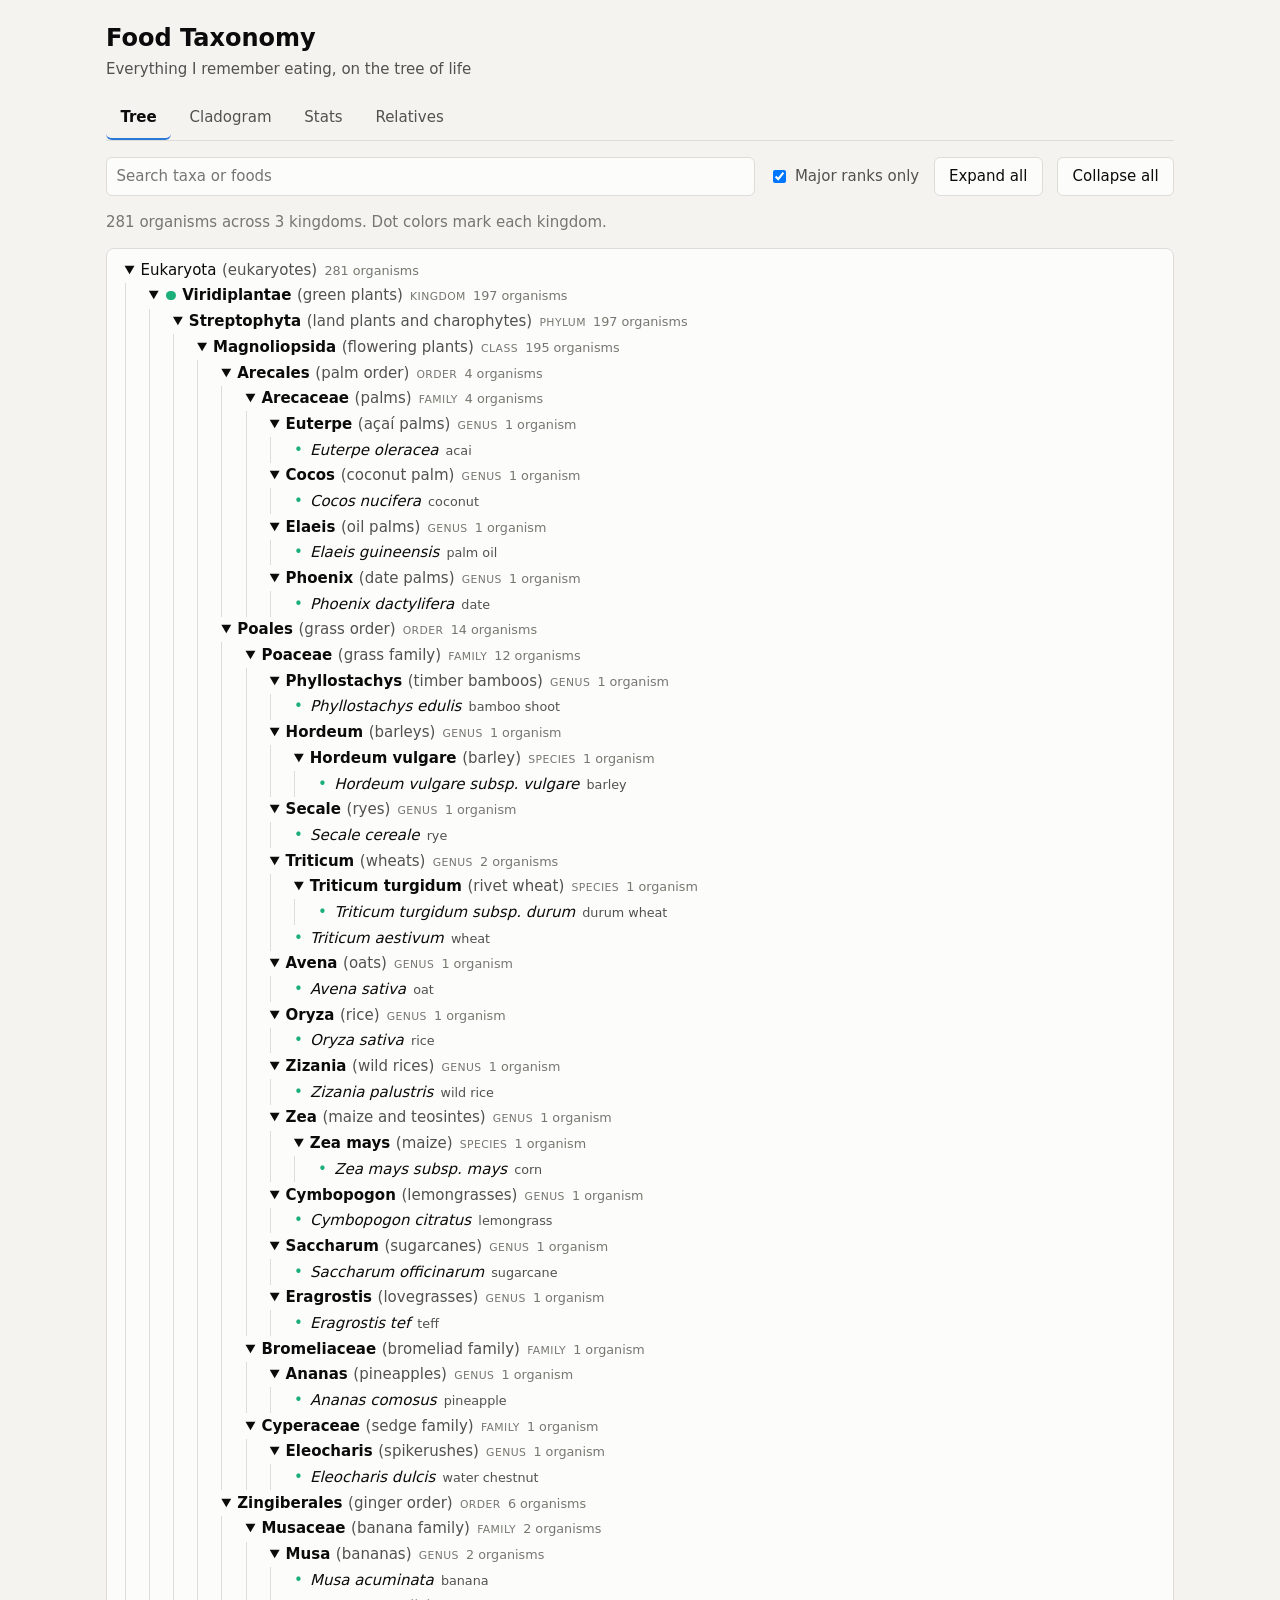
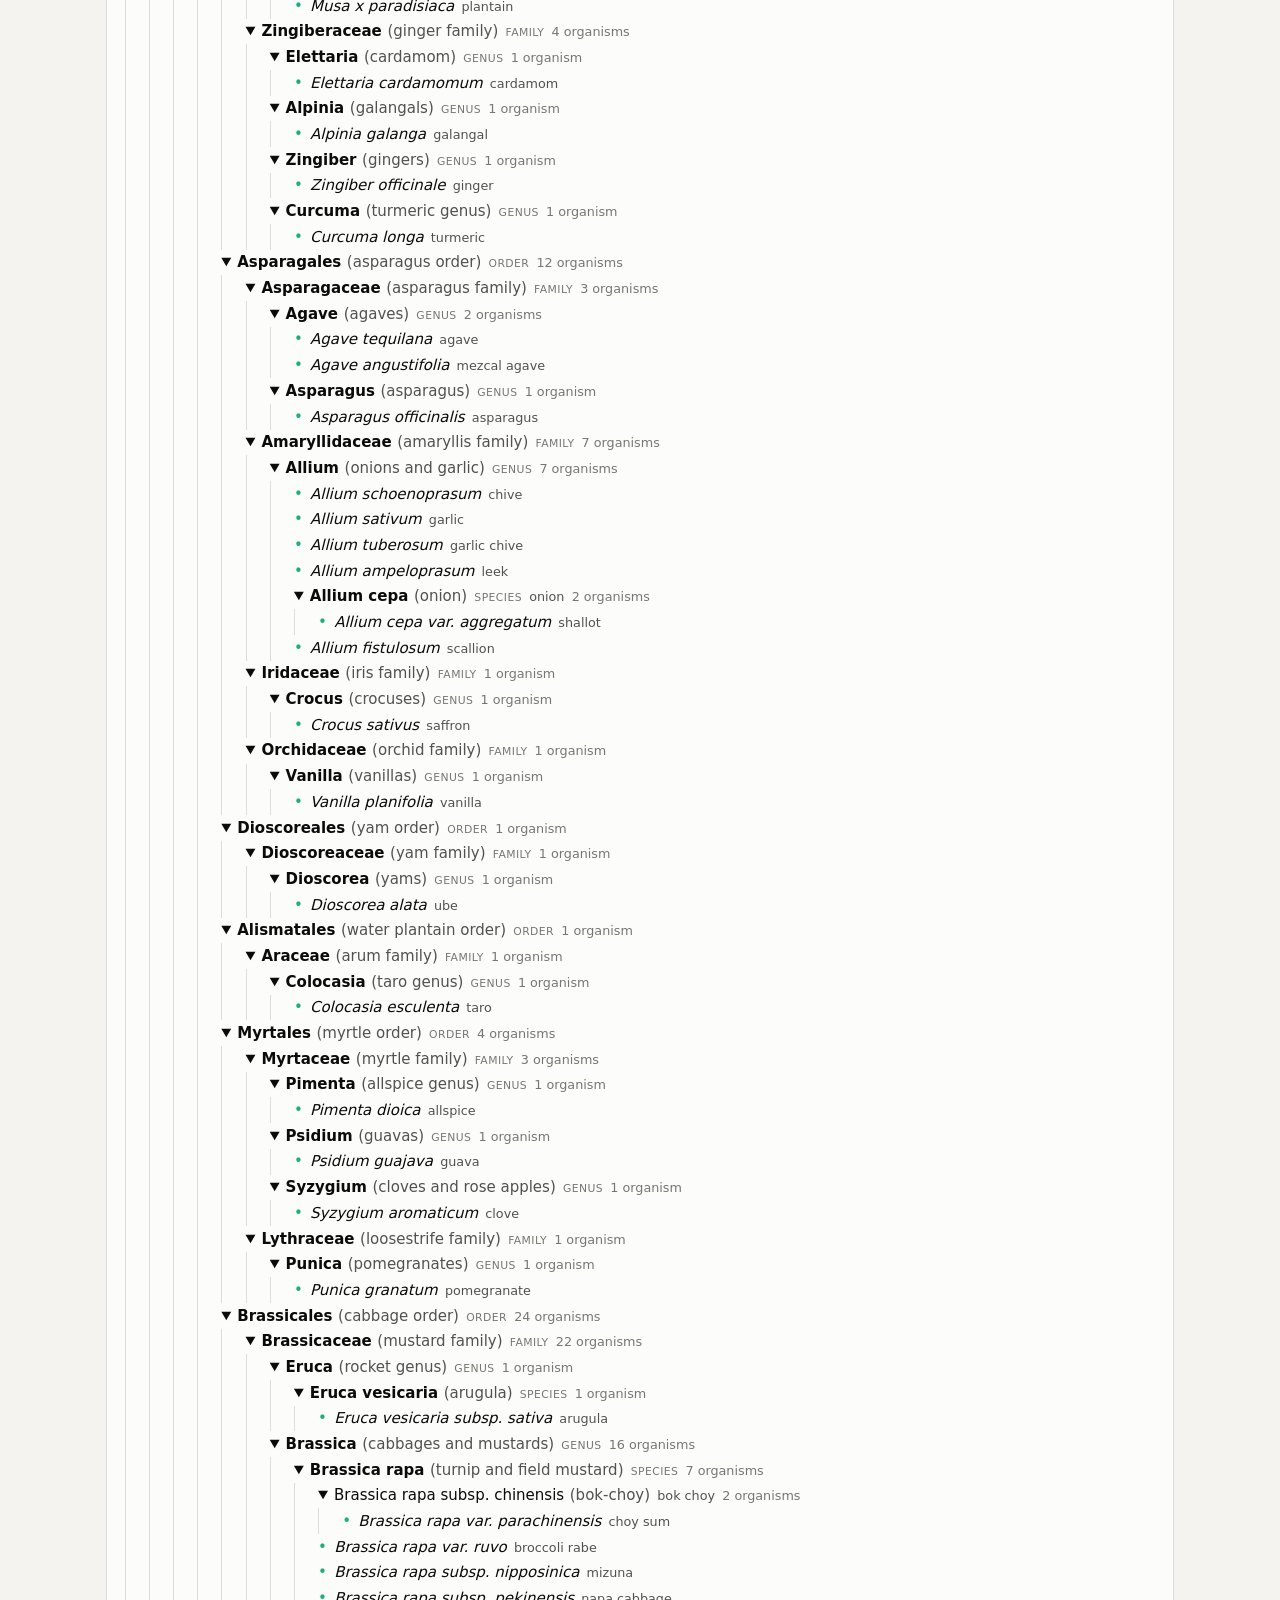
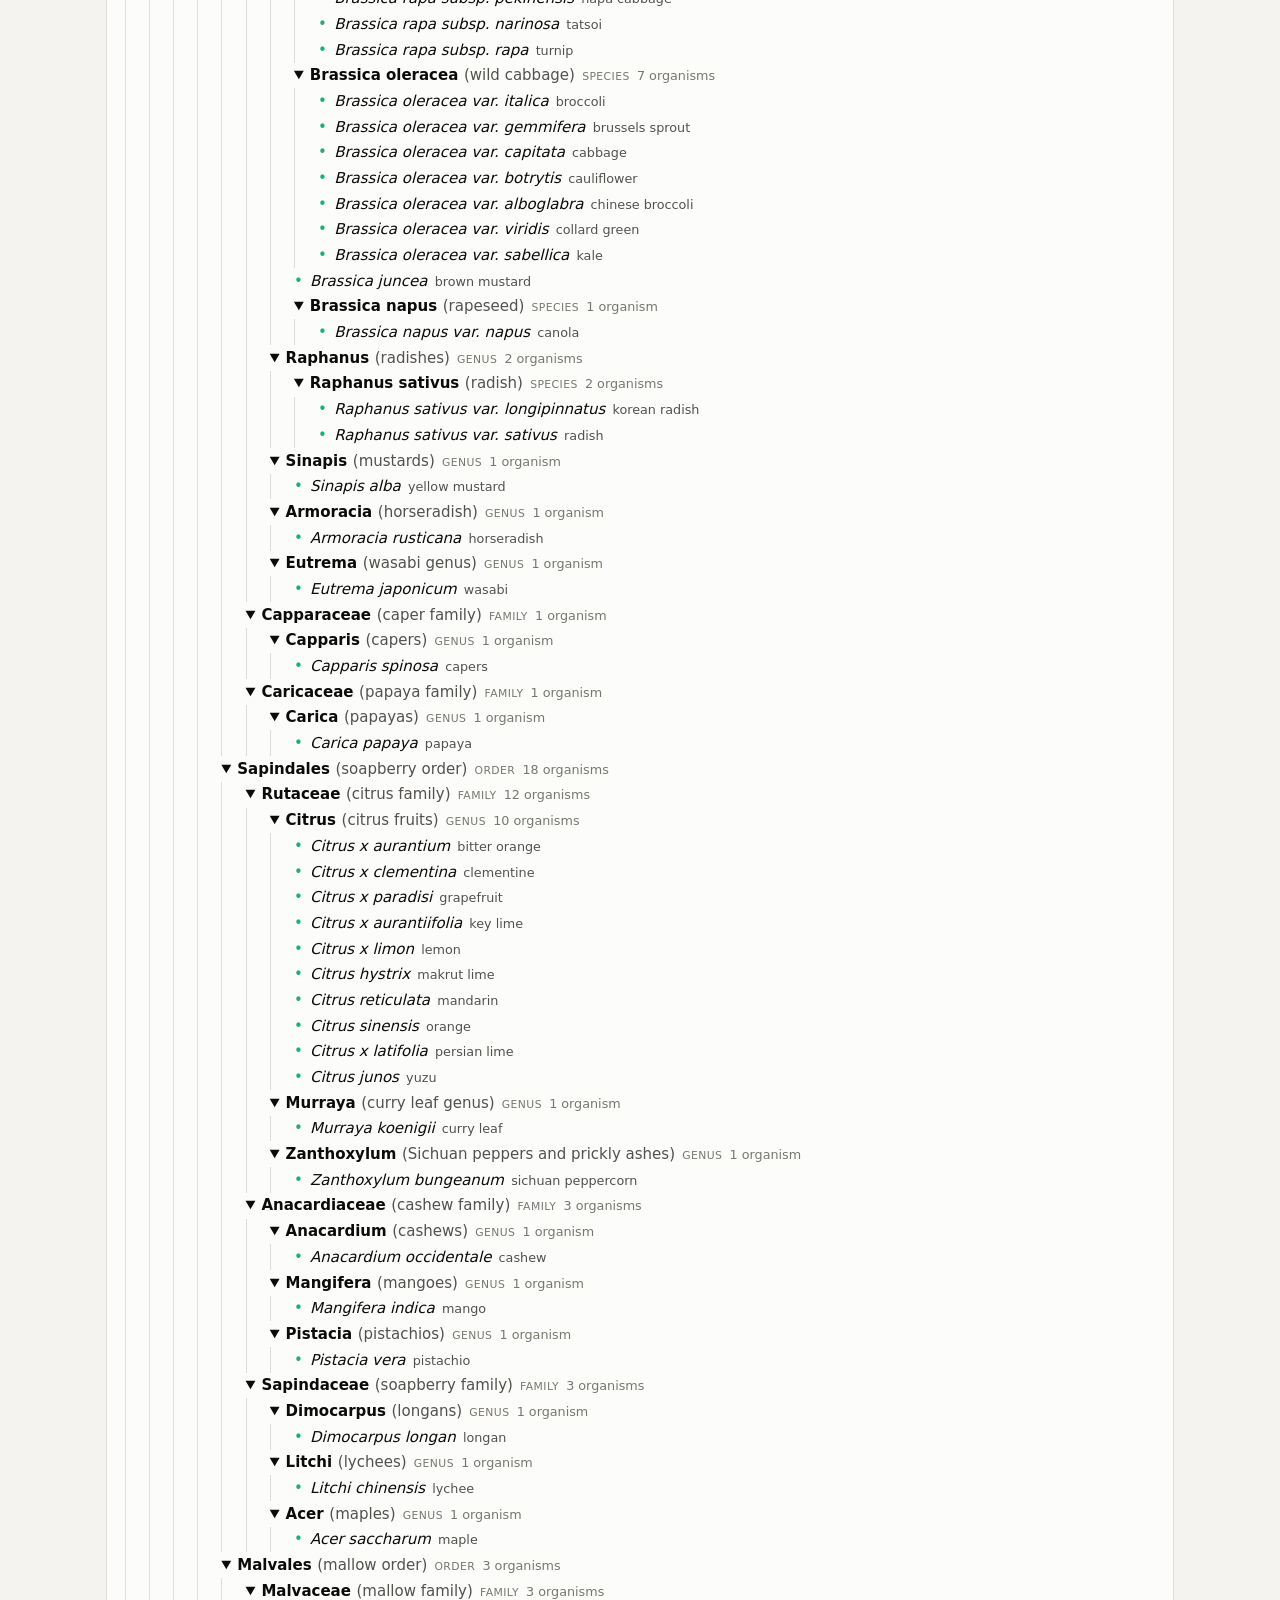
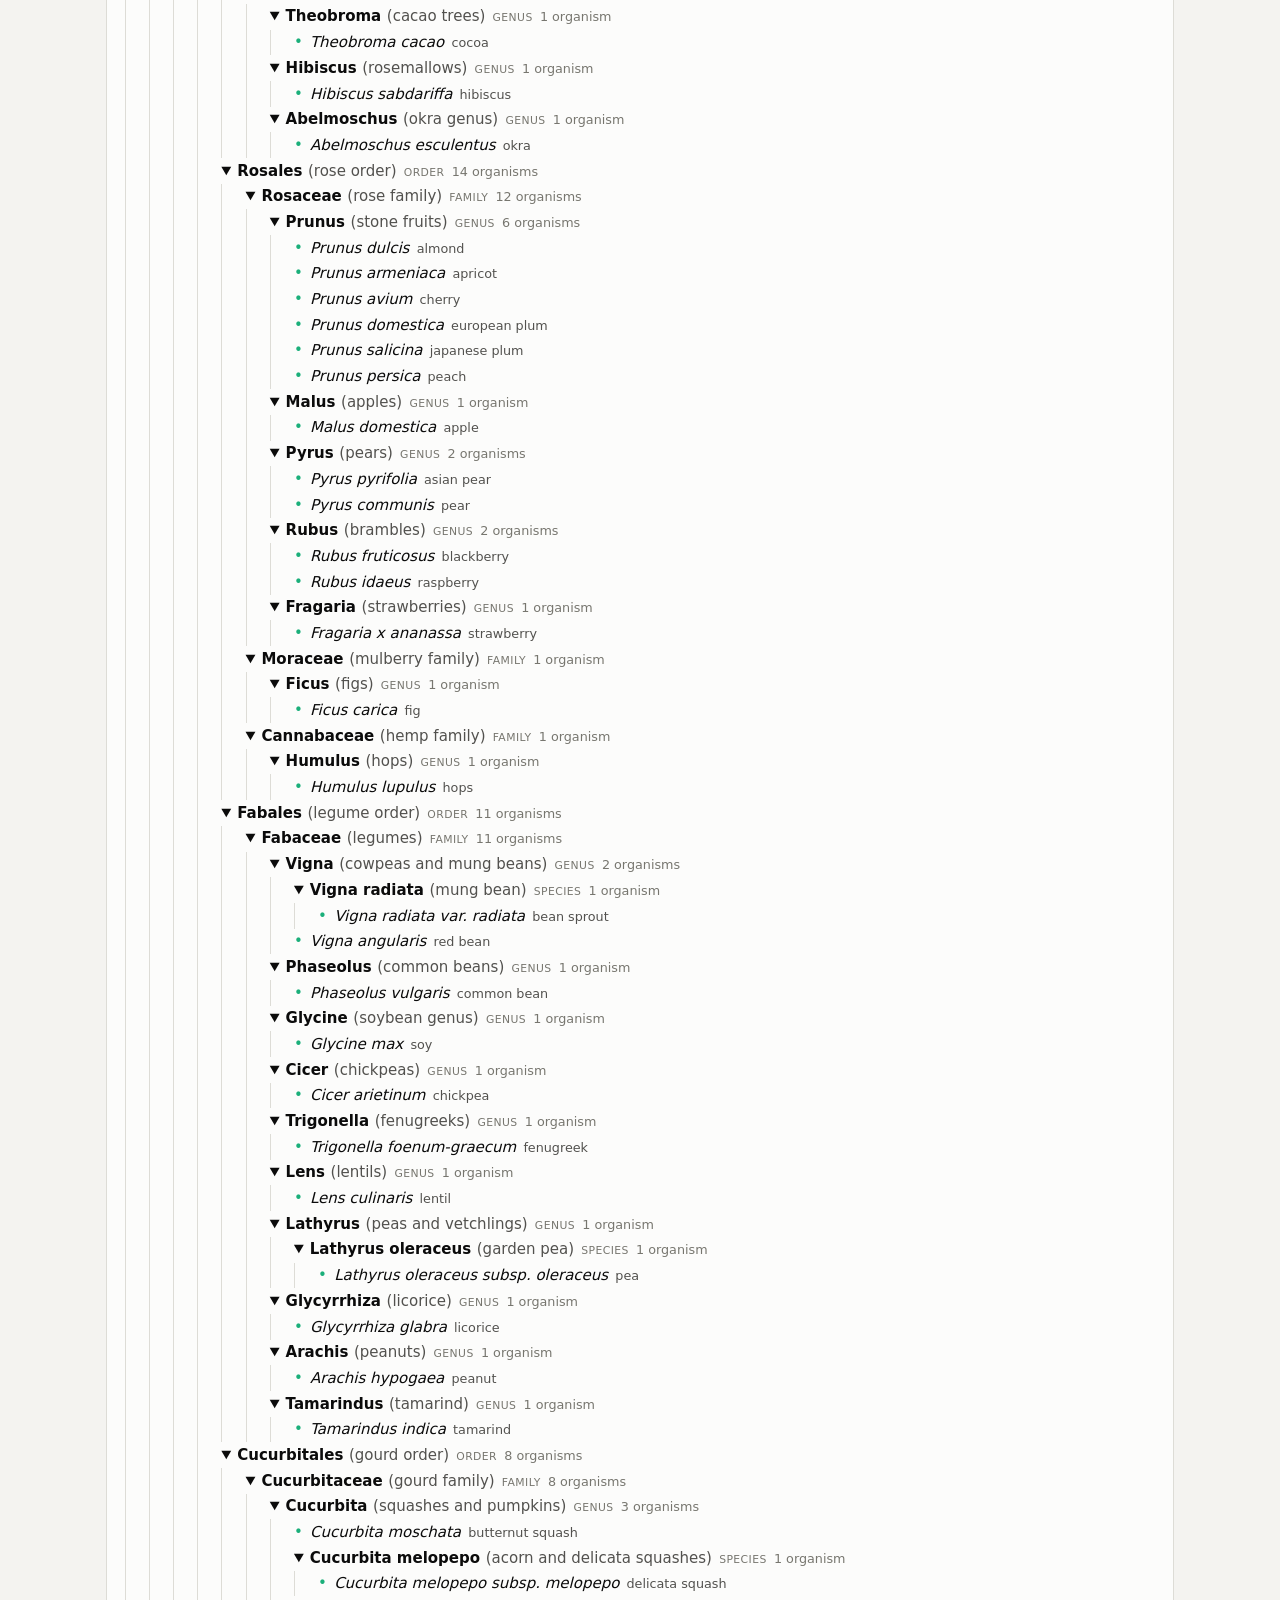
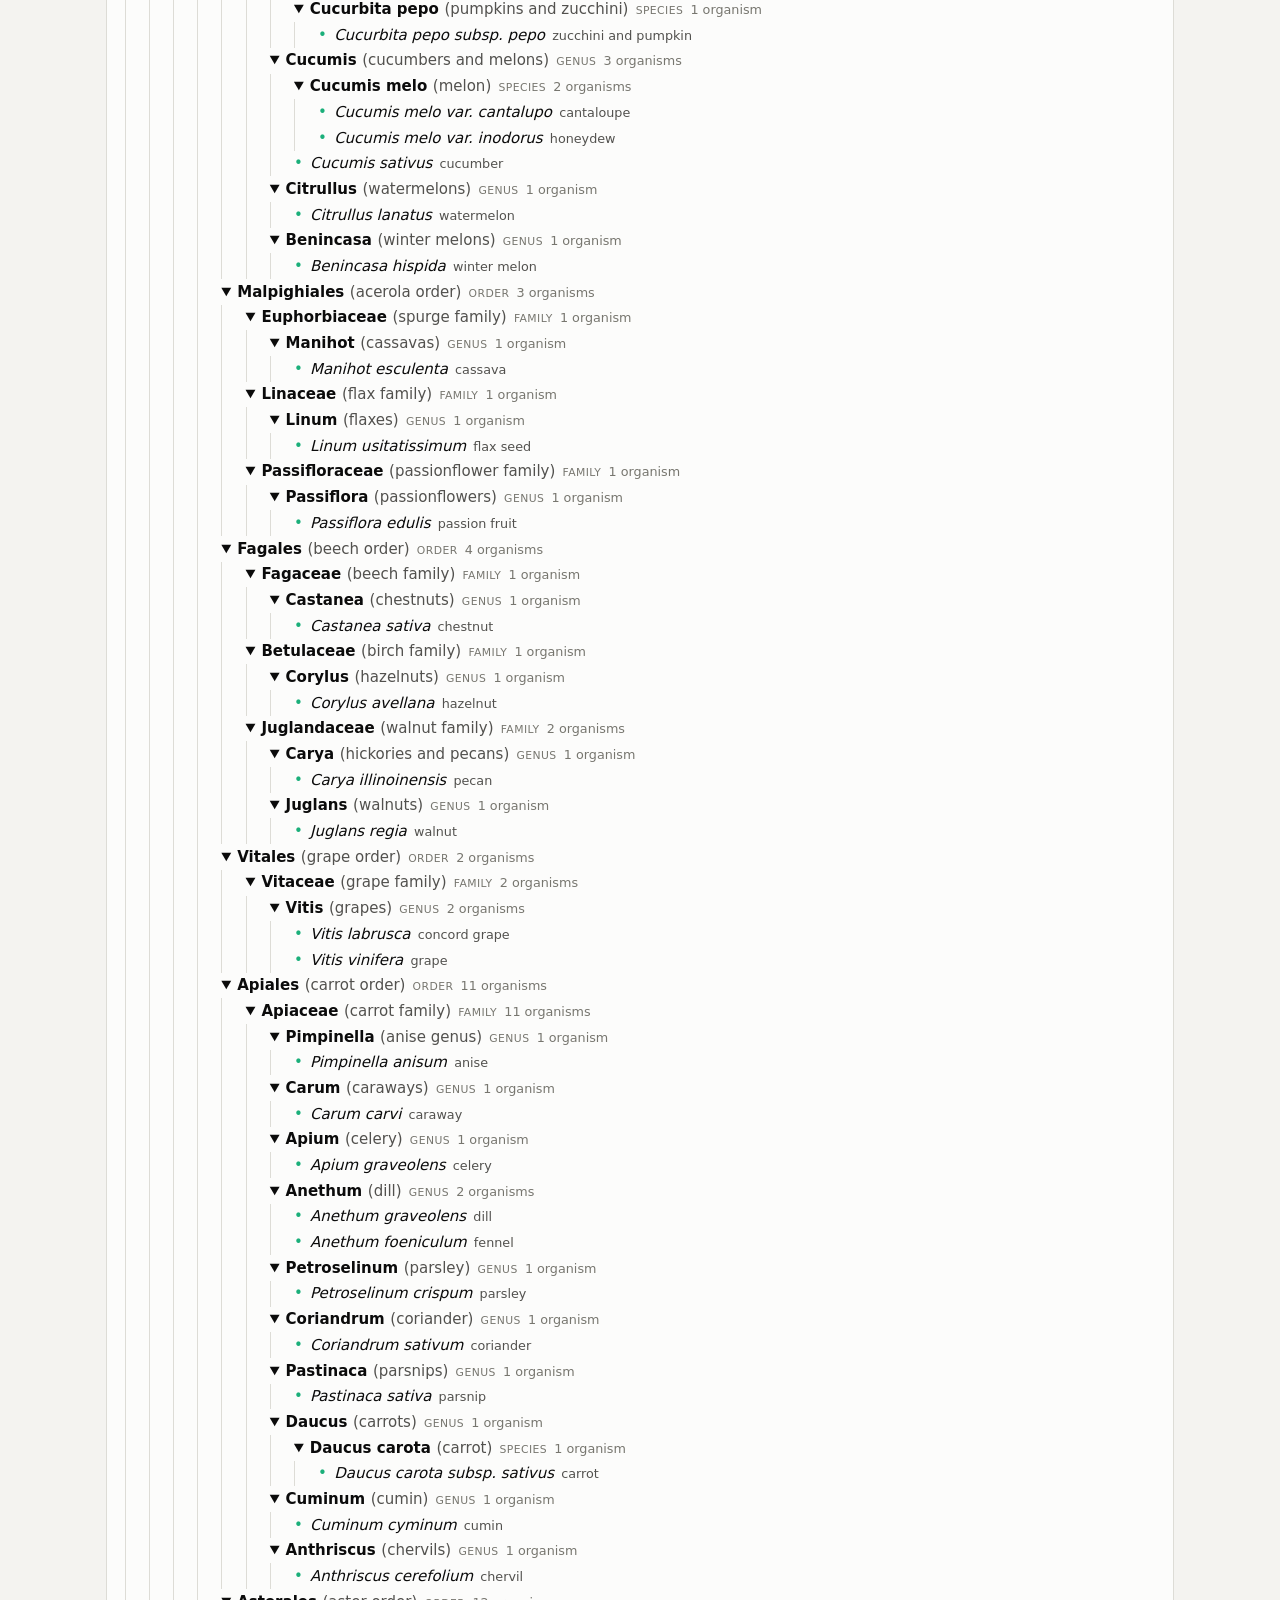
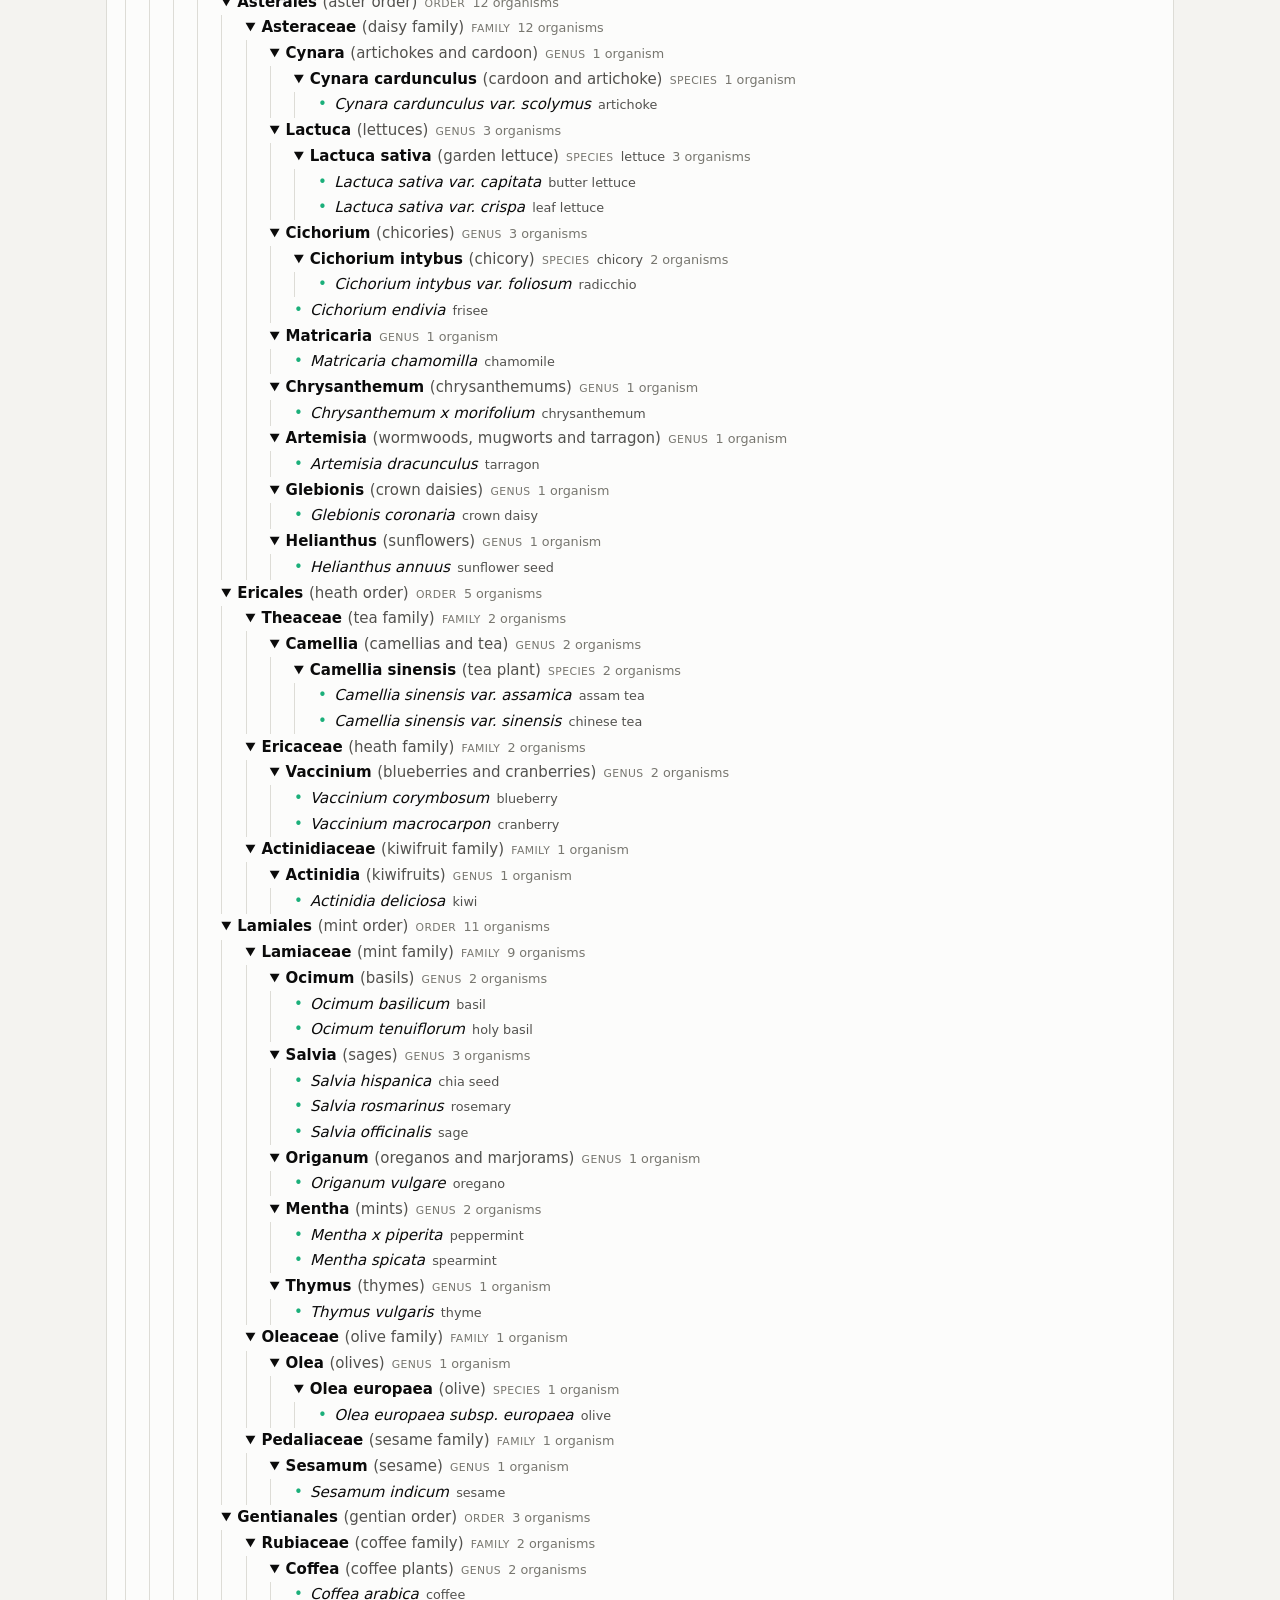
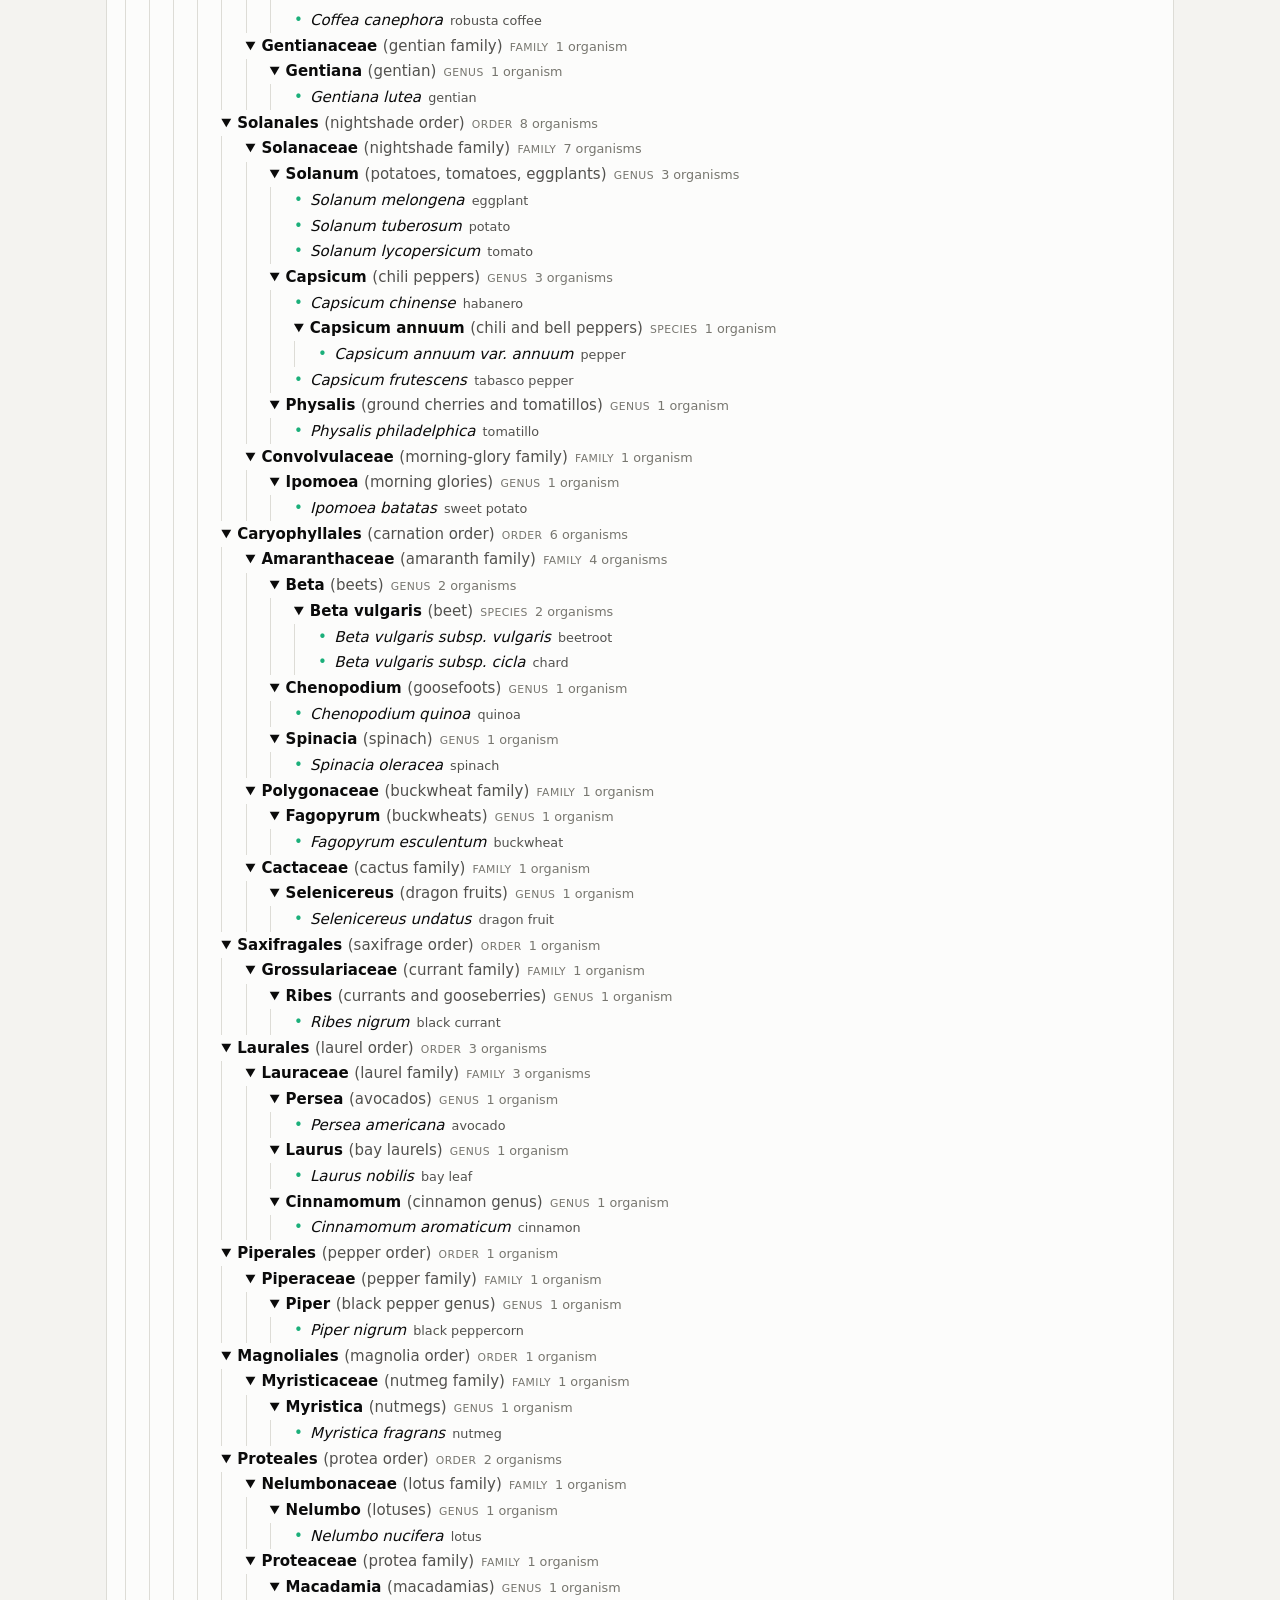
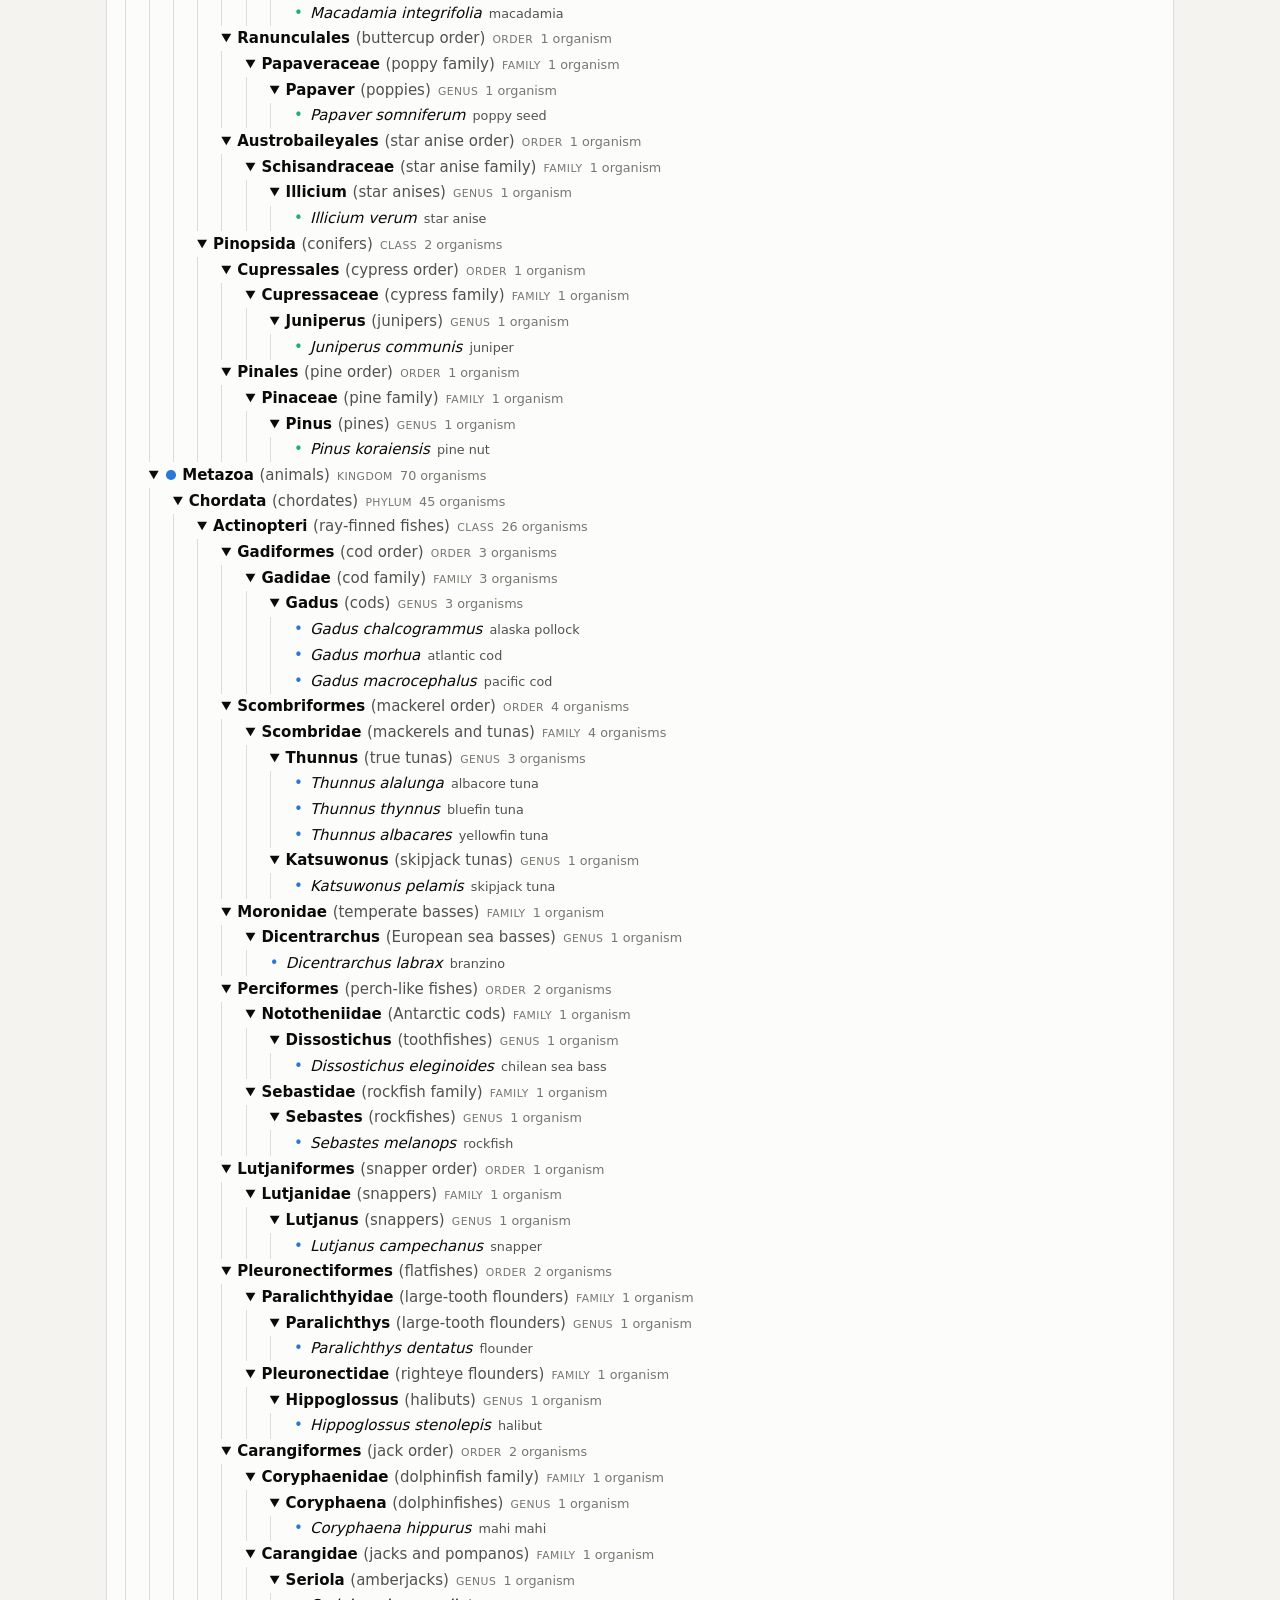
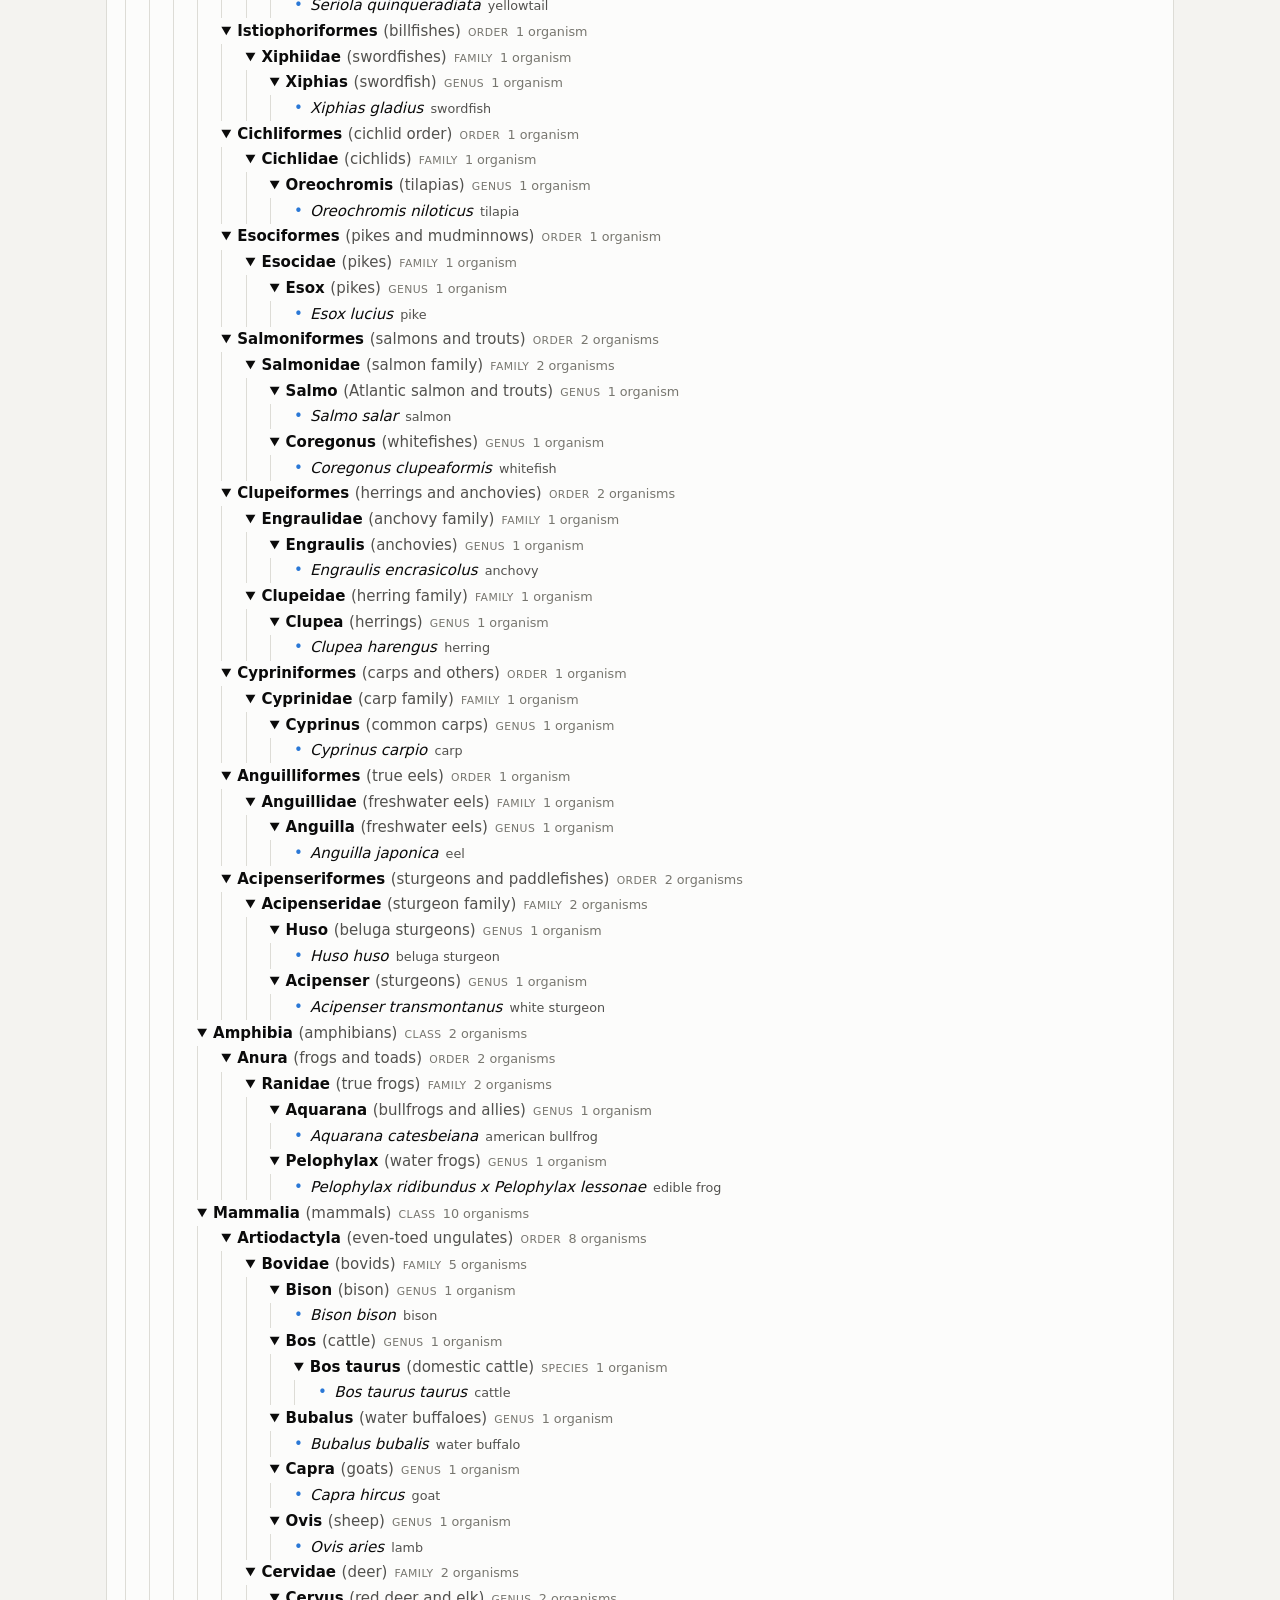
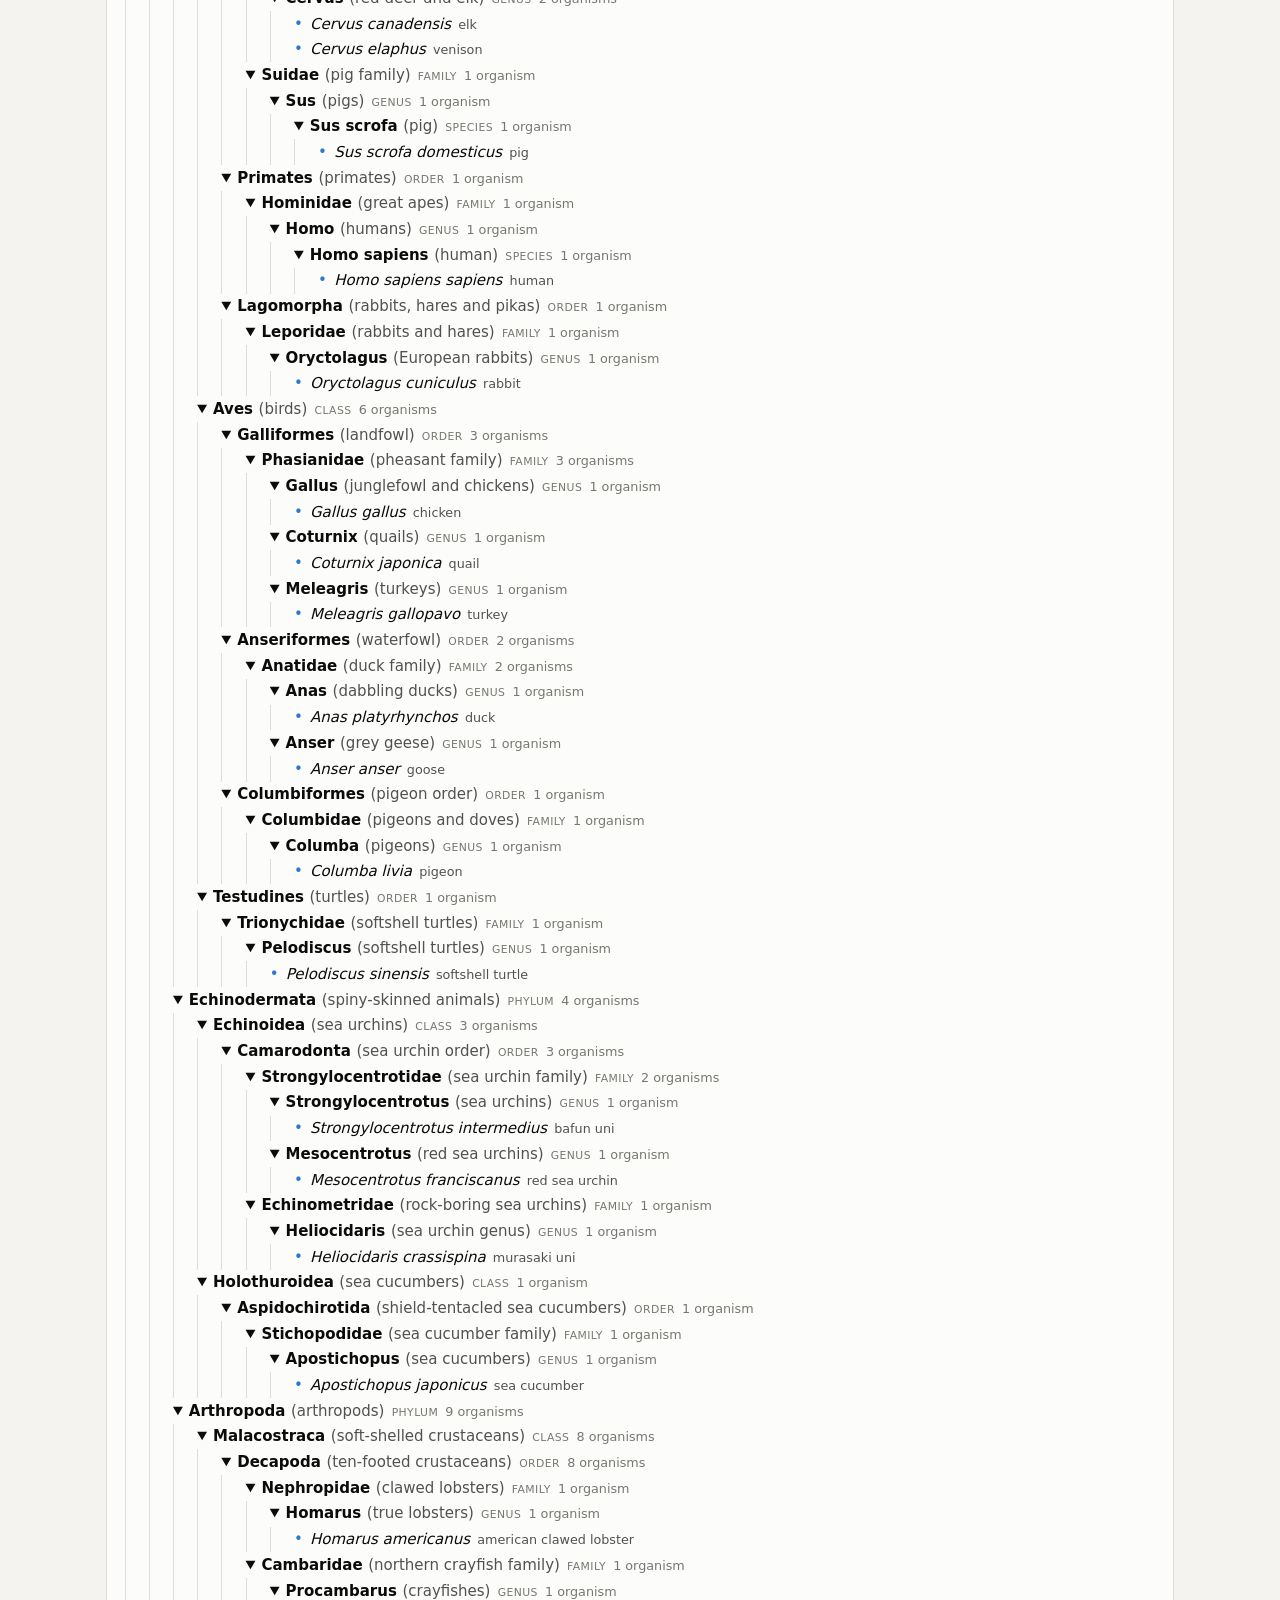
==== commit 355afc30: "Add chamomile and hibiscus Co-Authored-By: Claude Opus 5.5 <noreply@anthropic.com>" ====
--- a/docs/index.html
+++ b/docs/index.html
@@ -360,7 +360,7 @@
     </section>
   </main>
 
-  <script>window.STATIC_DATA = {"/api/tree": {"tree": {"name": "Eukaryota", "code": "", "eaten": false, "meaning": "eukaryotes", "children": [{"name": "Viridiplantae", "code": "K", "eaten": false, "meaning": "green plants", "children": [{"name": "Streptophyta", "code": "P", "eaten": false, "meaning": "land plants and charophytes", "children": [{"name": "Streptophytina", "code": "", "eaten": false, "meaning": "land plants and close algae", "children": [{"name": "Embryophyta", "code": "", "eaten": false, "meaning": "land plants", "children": [{"name": "Tracheophyta", "code": "", "eaten": false, "meaning": "vascular plants", "children": [{"name": "Euphyllophyta", "code": "", "eaten": false, "meaning": "true-leaved plants", "children": [{"name": "Spermatophyta", "code": "", "eaten": false, "meaning": "seed plants", "children": [{"name": "Magnoliopsida", "code": "C", "eaten": false, "meaning": "flowering plants", "children": [{"name": "Mesangiospermae", "code": "", "eaten": false, "meaning": "core flowering plants", "children": [{"name": "Liliopsida", "code": "", "eaten": false, "meaning": "monocots", "children": [{"name": "Petrosaviidae", "code": "", "eaten": false, "meaning": "core monocots", "children": [{"name": "Commelinids", "code": "", "eaten": false, "meaning": "grasses, palms, gingers and allies", "children": [{"name": "Arecales", "code": "O", "eaten": false, "meaning": "palm order", "children": [{"name": "Arecaceae", "code": "F", "eaten": false, "meaning": "palms", "children": [{"name": "Arecoideae", "code": "", "eaten": false, "meaning": "palm subfamily", "children": [{"name": "Euterpeae", "code": "", "eaten": false, "meaning": "a\u00e7a\u00ed palm tribe", "children": [{"name": "Euterpe", "code": "G", "eaten": false, "meaning": "a\u00e7a\u00ed palms", "children": [{"name": "Euterpe oleracea", "code": "S", "eaten": true, "meaning": null, "children": []}]}]}, {"name": "Cocoseae", "code": "", "eaten": false, "meaning": "coconut tribe", "children": [{"name": "Attaleinae", "code": "", "eaten": false, "meaning": "coconut subtribe", "children": [{"name": "Cocos", "code": "G", "eaten": false, "meaning": "coconut palm", "children": [{"name": "Cocos nucifera", "code": "S", "eaten": true, "meaning": null, "children": []}]}]}, {"name": "Elaeidinae", "code": "", "eaten": false, "meaning": "oil palm subtribe", "children": [{"name": "Elaeis", "code": "G", "eaten": false, "meaning": "oil palms", "children": [{"name": "Elaeis guineensis", "code": "S", "eaten": true, "meaning": null, "children": []}]}]}]}]}, {"name": "Coryphoideae", "code": "", "eaten": false, "meaning": "palm subfamily with date palms", "children": [{"name": "Phoeniceae", "code": "", "eaten": false, "meaning": "date palm tribe", "children": [{"name": "Phoenix", "code": "G", "eaten": false, "meaning": "date palms", "children": [{"name": "Phoenix dactylifera", "code": "S", "eaten": true, "meaning": null, "children": []}]}]}]}]}]}, {"name": "Poales", "code": "O", "eaten": false, "meaning": "grass order", "children": [{"name": "Poaceae", "code": "F", "eaten": false, "meaning": "grass family", "children": [{"name": "BOP clade", "code": "", "eaten": false, "meaning": "bamboos, rice and bluegrasses", "children": [{"name": "Bambusoideae", "code": "", "eaten": false, "meaning": "bamboos", "children": [{"name": "Arundinarodae", "code": "", "eaten": false, "meaning": "temperate woody bamboos", "children": [{"name": "Arundinarieae", "code": "", "eaten": false, "meaning": "temperate woody bamboos", "children": [{"name": "Arundinariinae", "code": "", "eaten": false, "meaning": "cane bamboo subtribe", "children": [{"name": "Phyllostachys", "code": "G", "eaten": false, "meaning": "timber bamboos", "children": [{"name": "Phyllostachys edulis", "code": "S", "eaten": true, "meaning": null, "children": []}]}]}]}]}]}, {"name": "Pooideae", "code": "", "eaten": false, "meaning": "cool-season grasses", "children": [{"name": "Triticodae", "code": "", "eaten": false, "meaning": "wheat supertribe", "children": [{"name": "Triticeae", "code": "", "eaten": false, "meaning": "wheat tribe", "children": [{"name": "Hordeinae", "code": "", "eaten": false, "meaning": "barley, wheat and rye", "children": [{"name": "Hordeum", "code": "G", "eaten": false, "meaning": "barleys", "children": [{"name": "Hordeum vulgare", "code": "S", "eaten": false, "meaning": "barley", "children": [{"name": "Hordeum vulgare subsp. vulgare", "code": "", "eaten": true, "meaning": null, "children": []}]}]}, {"name": "Secale", "code": "G", "eaten": false, "meaning": "ryes", "children": [{"name": "Secale cereale", "code": "S", "eaten": true, "meaning": null, "children": []}]}]}, {"name": "Triticinae", "code": "", "eaten": false, "meaning": "wheat subtribe", "children": [{"name": "Triticum", "code": "G", "eaten": false, "meaning": "wheats", "children": [{"name": "Triticum turgidum", "code": "S", "eaten": false, "meaning": "rivet wheat", "children": [{"name": "Triticum turgidum subsp. durum", "code": "", "eaten": true, "meaning": null, "children": []}]}, {"name": "Triticum aestivum", "code": "S", "eaten": true, "meaning": null, "children": []}]}]}]}]}, {"name": "Poodae", "code": "", "eaten": false, "meaning": "oat and bluegrass supertribe", "children": [{"name": "Poeae", "code": "", "eaten": false, "meaning": "bluegrass tribe", "children": [{"name": "Poeae Chloroplast Group 1 (Aveneae type)", "code": "", "eaten": false, "meaning": "oat-type cool-season grasses", "children": [{"name": "Aveninae", "code": "", "eaten": false, "meaning": "oat subtribe", "children": [{"name": "Avena", "code": "G", "eaten": false, "meaning": "oats", "children": [{"name": "Avena sativa", "code": "S", "eaten": true, "meaning": null, "children": []}]}]}]}]}]}]}, {"name": "Oryzoideae", "code": "", "eaten": false, "meaning": "rice subfamily", "children": [{"name": "Oryzeae", "code": "", "eaten": false, "meaning": "rice tribe", "children": [{"name": "Oryzinae", "code": "", "eaten": false, "meaning": "rice subtribe", "children": [{"name": "Oryza", "code": "G", "eaten": false, "meaning": "rice", "children": [{"name": "Oryza sativa", "code": "S", "eaten": true, "meaning": null, "children": []}]}]}, {"name": "Zizaniinae", "code": "", "eaten": false, "meaning": "wild rice subtribe", "children": [{"name": "Zizania", "code": "G", "eaten": false, "meaning": "wild rices", "children": [{"name": "Zizania palustris", "code": "S", "eaten": true, "meaning": null, "children": []}]}]}]}]}]}, {"name": "PACMAD clade", "code": "", "eaten": false, "meaning": "warm-season grasses incl. maize", "children": [{"name": "Panicoideae", "code": "", "eaten": false, "meaning": "millet and maize subfamily", "children": [{"name": "Andropogonodae", "code": "", "eaten": false, "meaning": "sorghum and maize relatives", "children": [{"name": "Andropogoneae", "code": "", "eaten": false, "meaning": "sorghum and maize grass tribe", "children": [{"name": "Tripsacinae", "code": "", "eaten": false, "meaning": "maize subtribe", "children": [{"name": "Zea", "code": "G", "eaten": false, "meaning": "maize and teosintes", "children": [{"name": "Zea mays", "code": "S", "eaten": false, "meaning": "maize", "children": [{"name": "Zea mays subsp. mays", "code": "", "eaten": true, "meaning": null, "children": []}]}]}]}, {"name": "Anthistiriinae", "code": "", "eaten": false, "meaning": "kangaroo grass subtribe", "children": [{"name": "Cymbopogon", "code": "G", "eaten": false, "meaning": "lemongrasses", "children": [{"name": "Cymbopogon citratus", "code": "S", "eaten": true, "meaning": null, "children": []}]}]}, {"name": "Saccharinae", "code": "", "eaten": false, "meaning": "sugarcane subtribe", "children": [{"name": "Saccharum", "code": "G", "eaten": false, "meaning": "sugarcanes", "children": [{"name": "Saccharum officinarum species complex", "code": "", "eaten": false, "meaning": "cultivated sugarcanes", "children": [{"name": "Saccharum officinarum", "code": "S", "eaten": true, "meaning": null, "children": []}]}]}]}]}]}]}, {"name": "Chloridoideae", "code": "", "eaten": false, "meaning": "lovegrasses, finger millet and kin", "children": [{"name": "Eragrostideae", "code": "", "eaten": false, "meaning": "lovegrass tribe", "children": [{"name": "Eragrostidinae", "code": "", "eaten": false, "meaning": "lovegrass subtribe", "children": [{"name": "Eragrostis", "code": "G", "eaten": false, "meaning": "lovegrasses", "children": [{"name": "Eragrostis tef", "code": "S", "eaten": true, "meaning": null, "children": []}]}]}]}]}]}]}, {"name": "Bromeliaceae", "code": "F", "eaten": false, "meaning": "bromeliad family", "children": [{"name": "Bromelioideae", "code": "", "eaten": false, "meaning": "pineapple subfamily", "children": [{"name": "Ananas", "code": "G", "eaten": false, "meaning": "pineapples", "children": [{"name": "Ananas comosus", "code": "S", "eaten": true, "meaning": null, "children": []}]}]}]}, {"name": "Cyperaceae", "code": "F", "eaten": false, "meaning": "sedge family", "children": [{"name": "Cyperoideae", "code": "", "eaten": false, "meaning": "sedge subfamily", "children": [{"name": "Eleocharideae", "code": "", "eaten": false, "meaning": "spikerush tribe", "children": [{"name": "Eleocharis", "code": "G", "eaten": false, "meaning": "spikerushes", "children": [{"name": "Eleocharis dulcis", "code": "S", "eaten": true, "meaning": null, "children": []}]}]}]}]}]}, {"name": "Zingiberales", "code": "O", "eaten": false, "meaning": "ginger order", "children": [{"name": "Musaceae", "code": "F", "eaten": false, "meaning": "banana family", "children": [{"name": "Musa", "code": "G", "eaten": false, "meaning": "bananas", "children": [{"name": "Musa acuminata", "code": "S", "eaten": true, "meaning": null, "children": []}, {"name": "Musa x paradisiaca", "code": "S", "eaten": true, "meaning": null, "children": []}]}]}, {"name": "Zingiberaceae", "code": "F", "eaten": false, "meaning": "ginger family", "children": [{"name": "Elettaria", "code": "G", "eaten": false, "meaning": "cardamom", "children": [{"name": "Elettaria cardamomum", "code": "S", "eaten": true, "meaning": null, "children": []}]}, {"name": "Alpinia", "code": "G", "eaten": false, "meaning": "galangals", "children": [{"name": "Alpinia galanga", "code": "S", "eaten": true, "meaning": null, "children": []}]}, {"name": "Zingiber", "code": "G", "eaten": false, "meaning": "gingers", "children": [{"name": "Zingiber officinale", "code": "S", "eaten": true, "meaning": null, "children": []}]}, {"name": "Curcuma", "code": "G", "eaten": false, "meaning": "turmeric genus", "children": [{"name": "Curcuma longa", "code": "S", "eaten": true, "meaning": null, "children": []}]}]}]}]}, {"name": "Asparagales", "code": "O", "eaten": false, "meaning": "asparagus order", "children": [{"name": "Asparagaceae", "code": "F", "eaten": false, "meaning": "asparagus family", "children": [{"name": "Agavoideae", "code": "", "eaten": false, "meaning": "agave subfamily", "children": [{"name": "Agave", "code": "G", "eaten": false, "meaning": "agaves", "children": [{"name": "Agave tequilana", "code": "S", "eaten": true, "meaning": null, "children": []}, {"name": "Agave angustifolia", "code": "S", "eaten": true, "meaning": null, "children": []}]}]}, {"name": "Asparagoideae", "code": "", "eaten": false, "meaning": "asparagus subfamily", "children": [{"name": "Asparagus", "code": "G", "eaten": false, "meaning": "asparagus", "children": [{"name": "Asparagus officinalis", "code": "S", "eaten": true, "meaning": null, "children": []}]}]}]}, {"name": "Amaryllidaceae", "code": "F", "eaten": false, "meaning": "amaryllis family", "children": [{"name": "Allioideae", "code": "", "eaten": false, "meaning": "onion subfamily", "children": [{"name": "Allieae", "code": "", "eaten": false, "meaning": "onion tribe", "children": [{"name": "Allium", "code": "G", "eaten": false, "meaning": "onions and garlic", "children": [{"name": "Allium schoenoprasum", "code": "S", "eaten": true, "meaning": null, "children": []}, {"name": "Allium sativum", "code": "S", "eaten": true, "meaning": null, "children": []}, {"name": "Allium tuberosum", "code": "S", "eaten": true, "meaning": null, "children": []}, {"name": "Allium ampeloprasum", "code": "S", "eaten": true, "meaning": null, "children": []}, {"name": "Allium cepa", "code": "S", "eaten": true, "meaning": "onion", "children": [{"name": "Allium cepa var. aggregatum", "code": "", "eaten": true, "meaning": null, "children": []}]}, {"name": "Allium fistulosum", "code": "S", "eaten": true, "meaning": null, "children": []}]}]}]}]}, {"name": "Iridaceae", "code": "F", "eaten": false, "meaning": "iris family", "children": [{"name": "Crocoideae", "code": "", "eaten": false, "meaning": "crocus subfamily", "children": [{"name": "Croceae", "code": "", "eaten": false, "meaning": "crocus tribe", "children": [{"name": "Crocus", "code": "G", "eaten": false, "meaning": "crocuses", "children": [{"name": "Crocus sativus", "code": "S", "eaten": true, "meaning": null, "children": []}]}]}]}]}, {"name": "Orchidaceae", "code": "F", "eaten": false, "meaning": "orchid family", "children": [{"name": "Vanilloideae", "code": "", "eaten": false, "meaning": "vanilla orchids", "children": [{"name": "Vanilleae", "code": "", "eaten": false, "meaning": "vanilla tribe", "children": [{"name": "Vanilla", "code": "G", "eaten": false, "meaning": "vanillas", "children": [{"name": "Vanilla planifolia", "code": "S", "eaten": true, "meaning": null, "children": []}]}]}]}]}]}, {"name": "Dioscoreales", "code": "O", "eaten": false, "meaning": "yam order", "children": [{"name": "Dioscoreaceae", "code": "F", "eaten": false, "meaning": "yam family", "children": [{"name": "Dioscorea", "code": "G", "eaten": false, "meaning": "yams", "children": [{"name": "Dioscorea alata", "code": "S", "eaten": true, "meaning": null, "children": []}]}]}]}]}, {"name": "Alismatales", "code": "O", "eaten": false, "meaning": "water plantain order", "children": [{"name": "Araceae", "code": "F", "eaten": false, "meaning": "arum family", "children": [{"name": "Aroideae", "code": "", "eaten": false, "meaning": "arum subfamily", "children": [{"name": "Colocasieae", "code": "", "eaten": false, "meaning": "taro tribe", "children": [{"name": "Colocasia", "code": "G", "eaten": false, "meaning": "taro genus", "children": [{"name": "Colocasia esculenta", "code": "S", "eaten": true, "meaning": null, "children": []}]}]}]}]}]}]}, {"name": "Eudicotyledons", "code": "", "eaten": false, "meaning": "eudicots", "children": [{"name": "Gunneridae", "code": "", "eaten": false, "meaning": "core eudicots", "children": [{"name": "Pentapetalae", "code": "", "eaten": false, "meaning": "five-petaled flowering plants", "children": [{"name": "Rosids", "code": "", "eaten": false, "meaning": "rose-like flowering plants", "children": [{"name": "Malvids", "code": "", "eaten": false, "meaning": "mallow-related rosids", "children": [{"name": "Myrtales", "code": "O", "eaten": false, "meaning": "myrtle order", "children": [{"name": "Myrtaceae", "code": "F", "eaten": false, "meaning": "myrtle family", "children": [{"name": "Myrtoideae", "code": "", "eaten": false, "meaning": "myrtle subfamily", "children": [{"name": "Myrteae", "code": "", "eaten": false, "meaning": "myrtle tribe", "children": [{"name": "Pimentinae", "code": "", "eaten": false, "meaning": "allspice subtribe", "children": [{"name": "Pimenta", "code": "G", "eaten": false, "meaning": "allspice genus", "children": [{"name": "Pimenta dioica", "code": "S", "eaten": true, "meaning": null, "children": []}]}, {"name": "Psidium", "code": "G", "eaten": false, "meaning": "guavas", "children": [{"name": "Psidium guajava", "code": "S", "eaten": true, "meaning": null, "children": []}]}]}]}, {"name": "Syzygieae", "code": "", "eaten": false, "meaning": "clove tribe", "children": [{"name": "Syzygium", "code": "G", "eaten": false, "meaning": "cloves and rose apples", "children": [{"name": "Syzygium aromaticum", "code": "S", "eaten": true, "meaning": null, "children": []}]}]}]}]}, {"name": "Lythraceae", "code": "F", "eaten": false, "meaning": "loosestrife family", "children": [{"name": "Punica", "code": "G", "eaten": false, "meaning": "pomegranates", "children": [{"name": "Punica granatum", "code": "S", "eaten": true, "meaning": null, "children": []}]}]}]}, {"name": "Brassicales", "code": "O", "eaten": false, "meaning": "cabbage order", "children": [{"name": "Brassicaceae", "code": "F", "eaten": false, "meaning": "mustard family", "children": [{"name": "Brassiceae", "code": "", "eaten": false, "meaning": "cabbage tribe", "children": [{"name": "Eruca", "code": "G", "eaten": false, "meaning": "rocket genus", "children": [{"name": "Eruca vesicaria", "code": "S", "eaten": false, "meaning": "arugula", "children": [{"name": "Eruca vesicaria subsp. sativa", "code": "", "eaten": true, "meaning": null, "children": []}]}]}, {"name": "Brassica", "code": "G", "eaten": false, "meaning": "cabbages and mustards", "children": [{"name": "Brassica rapa", "code": "S", "eaten": false, "meaning": "turnip and field mustard", "children": [{"name": "Brassica rapa subsp. chinensis", "code": "", "eaten": true, "meaning": "bok-choy", "children": [{"name": "Brassica rapa var. parachinensis", "code": "", "eaten": true, "meaning": null, "children": []}]}, {"name": "Brassica rapa subsp. oleifera", "code": "", "eaten": false, "meaning": "turnip rape and broccoli rabe", "children": [{"name": "Brassica rapa var. ruvo", "code": "", "eaten": true, "meaning": null, "children": []}]}, {"name": "Brassica rapa subsp. nipposinica", "code": "", "eaten": true, "meaning": null, "children": []}, {"name": "Brassica rapa subsp. pekinensis", "code": "", "eaten": true, "meaning": null, "children": []}, {"name": "Brassica rapa subsp. narinosa", "code": "", "eaten": true, "meaning": null, "children": []}, {"name": "Brassica rapa subsp. rapa", "code": "", "eaten": true, "meaning": null, "children": []}]}, {"name": "Brassica oleracea", "code": "S", "eaten": false, "meaning": "wild cabbage", "children": [{"name": "Brassica oleracea var. italica", "code": "", "eaten": true, "meaning": null, "children": []}, {"name": "Brassica oleracea var. gemmifera", "code": "", "eaten": true, "meaning": null, "children": []}, {"name": "Brassica oleracea var. capitata", "code": "", "eaten": true, "meaning": null, "children": []}, {"name": "Brassica oleracea var. botrytis", "code": "", "eaten": true, "meaning": null, "children": []}, {"name": "Brassica oleracea var. alboglabra", "code": "", "eaten": true, "meaning": null, "children": []}, {"name": "Brassica oleracea var. viridis", "code": "", "eaten": true, "meaning": null, "children": []}, {"name": "Brassica oleracea var. sabellica", "code": "", "eaten": true, "meaning": null, "children": []}]}, {"name": "Brassica juncea", "code": "S", "eaten": true, "meaning": null, "children": []}, {"name": "Brassica napus", "code": "S", "eaten": false, "meaning": "rapeseed", "children": [{"name": "Brassica napus var. napus", "code": "", "eaten": true, "meaning": null, "children": []}]}]}, {"name": "Raphanus", "code": "G", "eaten": false, "meaning": "radishes", "children": [{"name": "Raphanus sativus", "code": "S", "eaten": false, "meaning": "radish", "children": [{"name": "Raphanus sativus var. longipinnatus", "code": "", "eaten": true, "meaning": null, "children": []}, {"name": "Raphanus sativus var. sativus", "code": "", "eaten": true, "meaning": null, "children": []}]}]}, {"name": "Sinapis", "code": "G", "eaten": false, "meaning": "mustards", "children": [{"name": "Sinapis alba", "code": "S", "eaten": true, "meaning": null, "children": []}]}]}, {"name": "Cardamineae", "code": "", "eaten": false, "meaning": "watercress tribe", "children": [{"name": "Armoracia", "code": "G", "eaten": false, "meaning": "horseradish", "children": [{"name": "Armoracia rusticana", "code": "S", "eaten": true, "meaning": null, "children": []}]}]}, {"name": "Eutremeae", "code": "", "eaten": false, "meaning": "wasabi tribe", "children": [{"name": "Eutrema", "code": "G", "eaten": false, "meaning": "wasabi genus", "children": [{"name": "Eutrema japonicum", "code": "S", "eaten": true, "meaning": null, "children": []}]}]}]}, {"name": "Capparaceae", "code": "F", "eaten": false, "meaning": "caper family", "children": [{"name": "Capparis", "code": "G", "eaten": false, "meaning": "capers", "children": [{"name": "Capparis spinosa", "code": "S", "eaten": true, "meaning": null, "children": []}]}]}, {"name": "Caricaceae", "code": "F", "eaten": false, "meaning": "papaya family", "children": [{"name": "Carica", "code": "G", "eaten": false, "meaning": "papayas", "children": [{"name": "Carica papaya", "code": "S", "eaten": true, "meaning": null, "children": []}]}]}]}, {"name": "Sapindales", "code": "O", "eaten": false, "meaning": "soapberry order", "children": [{"name": "Rutaceae", "code": "F", "eaten": false, "meaning": "citrus family", "children": [{"name": "Aurantioideae", "code": "", "eaten": false, "meaning": "citrus subfamily", "children": [{"name": "Citrus", "code": "G", "eaten": false, "meaning": "citrus fruits", "children": [{"name": "Citrus x aurantium", "code": "S", "eaten": true, "meaning": null, "children": []}, {"name": "Citrus x clementina", "code": "S", "eaten": true, "meaning": null, "children": []}, {"name": "Citrus x paradisi", "code": "S", "eaten": true, "meaning": null, "children": []}, {"name": "Citrus x aurantiifolia", "code": "S", "eaten": true, "meaning": null, "children": []}, {"name": "Citrus x limon", "code": "S", "eaten": true, "meaning": null, "children": []}, {"name": "Citrus hystrix", "code": "S", "eaten": true, "meaning": null, "children": []}, {"name": "Citrus reticulata", "code": "S", "eaten": true, "meaning": null, "children": []}, {"name": "Citrus sinensis", "code": "S", "eaten": true, "meaning": null, "children": []}, {"name": "Citrus x latifolia", "code": "S", "eaten": true, "meaning": null, "children": []}, {"name": "Citrus junos", "code": "S", "eaten": true, "meaning": null, "children": []}]}, {"name": "Murraya", "code": "G", "eaten": false, "meaning": "curry leaf genus", "children": [{"name": "Murraya koenigii", "code": "S", "eaten": true, "meaning": null, "children": []}]}]}, {"name": "Zanthoxyloideae", "code": "", "eaten": false, "meaning": "prickly-ash subfamily", "children": [{"name": "Zanthoxylum", "code": "G", "eaten": false, "meaning": "Sichuan peppers and prickly ashes", "children": [{"name": "Zanthoxylum bungeanum", "code": "S", "eaten": true, "meaning": null, "children": []}]}]}]}, {"name": "Anacardiaceae", "code": "F", "eaten": false, "meaning": "cashew family", "children": [{"name": "Anacardium", "code": "G", "eaten": false, "meaning": "cashews", "children": [{"name": "Anacardium occidentale", "code": "S", "eaten": true, "meaning": null, "children": []}]}, {"name": "Mangifera", "code": "G", "eaten": false, "meaning": "mangoes", "children": [{"name": "Mangifera indica", "code": "S", "eaten": true, "meaning": null, "children": []}]}, {"name": "Pistacia", "code": "G", "eaten": false, "meaning": "pistachios", "children": [{"name": "Pistacia vera", "code": "S", "eaten": true, "meaning": null, "children": []}]}]}, {"name": "Sapindaceae", "code": "F", "eaten": false, "meaning": "soapberry family", "children": [{"name": "Dimocarpus", "code": "G", "eaten": false, "meaning": "longans", "children": [{"name": "Dimocarpus longan", "code": "S", "eaten": true, "meaning": null, "children": []}]}, {"name": "Litchi", "code": "G", "eaten": false, "meaning": "lychees", "children": [{"name": "Litchi chinensis", "code": "S", "eaten": true, "meaning": null, "children": []}]}, {"name": "Hippocastanoideae", "code": "", "eaten": false, "meaning": "horse chestnut subfamily", "children": [{"name": "Acereae", "code": "", "eaten": false, "meaning": "maple tribe", "children": [{"name": "Acer", "code": "G", "eaten": false, "meaning": "maples", "children": [{"name": "Acer saccharum", "code": "S", "eaten": true, "meaning": null, "children": []}]}]}]}]}]}, {"name": "Malvales", "code": "O", "eaten": false, "meaning": "mallow order", "children": [{"name": "Malvaceae", "code": "F", "eaten": false, "meaning": "mallow family", "children": [{"name": "Byttnerioideae", "code": "", "eaten": false, "meaning": "cacao subfamily", "children": [{"name": "Theobroma", "code": "G", "eaten": false, "meaning": "cacao trees", "children": [{"name": "Theobroma cacao", "code": "S", "eaten": true, "meaning": null, "children": []}]}]}, {"name": "Malvoideae", "code": "", "eaten": false, "meaning": "mallow subfamily", "children": [{"name": "Abelmoschus", "code": "G", "eaten": false, "meaning": "okra genus", "children": [{"name": "Abelmoschus esculentus", "code": "S", "eaten": true, "meaning": null, "children": []}]}]}]}]}]}, {"name": "Fabids", "code": "", "eaten": false, "meaning": "legume-related rosids", "children": [{"name": "Rosales", "code": "O", "eaten": false, "meaning": "rose order", "children": [{"name": "Rosaceae", "code": "F", "eaten": false, "meaning": "rose family", "children": [{"name": "Amygdaloideae", "code": "", "eaten": false, "meaning": "almond subfamily", "children": [{"name": "Amygdaleae", "code": "", "eaten": false, "meaning": "stone fruit tribe", "children": [{"name": "Prunus", "code": "G", "eaten": false, "meaning": "stone fruits", "children": [{"name": "Prunus dulcis", "code": "S", "eaten": true, "meaning": null, "children": []}, {"name": "Prunus armeniaca", "code": "S", "eaten": true, "meaning": null, "children": []}, {"name": "Prunus avium", "code": "S", "eaten": true, "meaning": null, "children": []}, {"name": "Prunus domestica", "code": "S", "eaten": true, "meaning": null, "children": []}, {"name": "Prunus salicina", "code": "S", "eaten": true, "meaning": null, "children": []}, {"name": "Prunus persica", "code": "S", "eaten": true, "meaning": null, "children": []}]}]}, {"name": "Maleae", "code": "", "eaten": false, "meaning": "apples, pears and relatives", "children": [{"name": "Malus", "code": "G", "eaten": false, "meaning": "apples", "children": [{"name": "Malus domestica", "code": "S", "eaten": true, "meaning": null, "children": []}]}, {"name": "Pyrus", "code": "G", "eaten": false, "meaning": "pears", "children": [{"name": "Pyrus pyrifolia", "code": "S", "eaten": true, "meaning": null, "children": []}, {"name": "Pyrus communis", "code": "S", "eaten": true, "meaning": null, "children": []}]}]}]}, {"name": "Rosoideae", "code": "", "eaten": false, "meaning": "rose subfamily", "children": [{"name": "Rosoideae incertae sedis", "code": "", "eaten": false, "meaning": "unplaced rose subfamily members", "children": [{"name": "Rubus", "code": "G", "eaten": false, "meaning": "brambles", "children": [{"name": "Rubus fruticosus", "code": "S", "eaten": true, "meaning": null, "children": []}, {"name": "Rubus idaeus", "code": "S", "eaten": true, "meaning": null, "children": []}]}]}, {"name": "Potentilleae", "code": "", "eaten": false, "meaning": "cinquefoil tribe", "children": [{"name": "Fragariinae", "code": "", "eaten": false, "meaning": "strawberry subtribe", "children": [{"name": "Fragaria", "code": "G", "eaten": false, "meaning": "strawberries", "children": [{"name": "Fragaria x ananassa", "code": "S", "eaten": true, "meaning": null, "children": []}]}]}]}]}]}, {"name": "Moraceae", "code": "F", "eaten": false, "meaning": "mulberry family", "children": [{"name": "Ficeae", "code": "", "eaten": false, "meaning": "fig tribe", "children": [{"name": "Ficus", "code": "G", "eaten": false, "meaning": "figs", "children": [{"name": "Ficus carica", "code": "S", "eaten": true, "meaning": null, "children": []}]}]}]}, {"name": "Cannabaceae", "code": "F", "eaten": false, "meaning": "hemp family", "children": [{"name": "Humulus", "code": "G", "eaten": false, "meaning": "hops", "children": [{"name": "Humulus lupulus", "code": "S", "eaten": true, "meaning": null, "children": []}]}]}]}, {"name": "Fabales", "code": "O", "eaten": false, "meaning": "legume order", "children": [{"name": "Fabaceae", "code": "F", "eaten": false, "meaning": "legumes", "children": [{"name": "Papilionoideae", "code": "", "eaten": false, "meaning": "butterfly-flowered legumes", "children": [{"name": "50 kb inversion clade", "code": "", "eaten": false, "meaning": "legumes with a 50 kb DNA inversion", "children": [{"name": "NPAAA clade", "code": "", "eaten": false, "meaning": "legumes accumulating unusual amino acids", "children": [{"name": "Indigoferoid/millettioid clade", "code": "", "eaten": false, "meaning": "beans, soybeans and relatives", "children": [{"name": "Phaseoleae", "code": "", "eaten": false, "meaning": "bean tribe", "children": [{"name": "Vigna", "code": "G", "eaten": false, "meaning": "cowpeas and mung beans", "children": [{"name": "Vigna radiata", "code": "S", "eaten": false, "meaning": "mung bean", "children": [{"name": "Vigna radiata var. radiata", "code": "", "eaten": true, "meaning": null, "children": []}]}, {"name": "Vigna angularis", "code": "S", "eaten": true, "meaning": null, "children": []}]}, {"name": "Phaseolus", "code": "G", "eaten": false, "meaning": "common beans", "children": [{"name": "Phaseolus vulgaris", "code": "S", "eaten": true, "meaning": null, "children": []}]}, {"name": "Glycine", "code": "G", "eaten": false, "meaning": "soybean genus", "children": [{"name": "Glycine subgen. Soja", "code": "", "eaten": false, "meaning": "soybeans", "children": [{"name": "Glycine max", "code": "S", "eaten": true, "meaning": null, "children": []}]}]}]}]}, {"name": "Hologalegina", "code": "", "eaten": false, "meaning": "peas, clovers and relatives", "children": [{"name": "IRL clade", "code": "", "eaten": false, "meaning": "legumes lacking an inverted repeat", "children": [{"name": "Cicereae", "code": "", "eaten": false, "meaning": "chickpea tribe", "children": [{"name": "Cicer", "code": "G", "eaten": false, "meaning": "chickpeas", "children": [{"name": "Cicer arietinum", "code": "S", "eaten": true, "meaning": null, "children": []}]}]}, {"name": "Trifolieae", "code": "", "eaten": false, "meaning": "clover tribe", "children": [{"name": "Trigonella", "code": "G", "eaten": false, "meaning": "fenugreeks", "children": [{"name": "Trigonella foenum-graecum", "code": "S", "eaten": true, "meaning": null, "children": []}]}]}, {"name": "Fabeae", "code": "", "eaten": false, "meaning": "pea and lentil tribe", "children": [{"name": "Lens", "code": "G", "eaten": false, "meaning": "lentils", "children": [{"name": "Lens culinaris", "code": "S", "eaten": true, "meaning": null, "children": []}]}, {"name": "Lathyrus", "code": "G", "eaten": false, "meaning": "peas and vetchlings", "children": [{"name": "Lathyrus oleraceus", "code": "S", "eaten": false, "meaning": "garden pea", "children": [{"name": "Lathyrus oleraceus subsp. oleraceus", "code": "", "eaten": true, "meaning": null, "children": []}]}]}]}, {"name": "Galegeae", "code": "", "eaten": false, "meaning": "licorice and goat's rue tribe", "children": [{"name": "Glycyrrhiza", "code": "G", "eaten": false, "meaning": "licorice", "children": [{"name": "Glycyrrhiza glabra", "code": "S", "eaten": true, "meaning": null, "children": []}]}]}]}]}]}, {"name": "Dalbergioids sensu lato", "code": "", "eaten": false, "meaning": "rosewoods, peanuts and allies", "children": [{"name": "Dalbergieae", "code": "", "eaten": false, "meaning": "rosewood and peanut tribe", "children": [{"name": "Pterocarpus clade", "code": "", "eaten": false, "meaning": "peanuts and allied legumes", "children": [{"name": "Arachis", "code": "G", "eaten": false, "meaning": "peanuts", "children": [{"name": "Arachis hypogaea", "code": "S", "eaten": true, "meaning": null, "children": []}]}]}]}]}]}]}, {"name": "Detarioideae", "code": "", "eaten": false, "meaning": "tamarind subfamily", "children": [{"name": "Amherstieae", "code": "", "eaten": false, "meaning": "tamarind tribe", "children": [{"name": "Tamarindus", "code": "G", "eaten": false, "meaning": "tamarind", "children": [{"name": "Tamarindus indica", "code": "S", "eaten": true, "meaning": null, "children": []}]}]}]}]}]}, {"name": "Cucurbitales", "code": "O", "eaten": false, "meaning": "gourd order", "children": [{"name": "Cucurbitaceae", "code": "F", "eaten": false, "meaning": "gourd family", "children": [{"name": "Cucurbiteae", "code": "", "eaten": false, "meaning": "squash tribe", "children": [{"name": "Cucurbita", "code": "G", "eaten": false, "meaning": "squashes and pumpkins", "children": [{"name": "Cucurbita moschata", "code": "S", "eaten": true, "meaning": null, "children": []}, {"name": "Cucurbita melopepo", "code": "S", "eaten": false, "meaning": "acorn and delicata squashes", "children": [{"name": "Cucurbita melopepo subsp. melopepo", "code": "", "eaten": true, "meaning": null, "children": []}]}, {"name": "Cucurbita pepo", "code": "S", "eaten": false, "meaning": "pumpkins and zucchini", "children": [{"name": "Cucurbita pepo subsp. pepo", "code": "", "eaten": true, "meaning": null, "children": []}]}]}]}, {"name": "Benincaseae", "code": "", "eaten": false, "meaning": "melon and gourd tribe", "children": [{"name": "Cucumis", "code": "G", "eaten": false, "meaning": "cucumbers and melons", "children": [{"name": "Cucumis melo", "code": "S", "eaten": false, "meaning": "melon", "children": [{"name": "Cucumis melo subsp. melo", "code": "", "eaten": false, "meaning": "common melons", "children": [{"name": "Cucumis melo var. cantalupo", "code": "", "eaten": true, "meaning": null, "children": []}, {"name": "Cucumis melo var. inodorus", "code": "", "eaten": true, "meaning": null, "children": []}]}]}, {"name": "Cucumis sativus", "code": "S", "eaten": true, "meaning": null, "children": []}]}, {"name": "Citrullus", "code": "G", "eaten": false, "meaning": "watermelons", "children": [{"name": "Citrullus lanatus", "code": "S", "eaten": true, "meaning": null, "children": []}]}, {"name": "Benincasa", "code": "G", "eaten": false, "meaning": "winter melons", "children": [{"name": "Benincasa hispida", "code": "S", "eaten": true, "meaning": null, "children": []}]}]}]}]}, {"name": "Malpighiales", "code": "O", "eaten": false, "meaning": "acerola order", "children": [{"name": "Euphorbiaceae", "code": "F", "eaten": false, "meaning": "spurge family", "children": [{"name": "Crotonoideae", "code": "", "eaten": false, "meaning": "croton subfamily", "children": [{"name": "Manihoteae", "code": "", "eaten": false, "meaning": "cassava tribe", "children": [{"name": "Manihot", "code": "G", "eaten": false, "meaning": "cassavas", "children": [{"name": "Manihot esculenta", "code": "S", "eaten": true, "meaning": null, "children": []}]}]}]}]}, {"name": "Linaceae", "code": "F", "eaten": false, "meaning": "flax family", "children": [{"name": "Linum", "code": "G", "eaten": false, "meaning": "flaxes", "children": [{"name": "Linum usitatissimum", "code": "S", "eaten": true, "meaning": null, "children": []}]}]}, {"name": "Passifloraceae", "code": "F", "eaten": false, "meaning": "passionflower family", "children": [{"name": "Passiflora", "code": "G", "eaten": false, "meaning": "passionflowers", "children": [{"name": "Passiflora edulis", "code": "S", "eaten": true, "meaning": null, "children": []}]}]}]}, {"name": "Fagales", "code": "O", "eaten": false, "meaning": "beech order", "children": [{"name": "Fagaceae", "code": "F", "eaten": false, "meaning": "beech family", "children": [{"name": "Castanea", "code": "G", "eaten": false, "meaning": "chestnuts", "children": [{"name": "Castanea sativa", "code": "S", "eaten": true, "meaning": null, "children": []}]}]}, {"name": "Betulaceae", "code": "F", "eaten": false, "meaning": "birch family", "children": [{"name": "Corylus", "code": "G", "eaten": false, "meaning": "hazelnuts", "children": [{"name": "Corylus avellana", "code": "S", "eaten": true, "meaning": null, "children": []}]}]}, {"name": "Juglandaceae", "code": "F", "eaten": false, "meaning": "walnut family", "children": [{"name": "Carya", "code": "G", "eaten": false, "meaning": "hickories and pecans", "children": [{"name": "Carya illinoinensis", "code": "S", "eaten": true, "meaning": null, "children": []}]}, {"name": "Juglans", "code": "G", "eaten": false, "meaning": "walnuts", "children": [{"name": "Juglans regia", "code": "S", "eaten": true, "meaning": null, "children": []}]}]}]}]}, {"name": "Rosids incertae sedis", "code": "", "eaten": false, "meaning": "unplaced rosids", "children": [{"name": "Vitales", "code": "O", "eaten": false, "meaning": "grape order", "children": [{"name": "Vitaceae", "code": "F", "eaten": false, "meaning": "grape family", "children": [{"name": "Viteae", "code": "", "eaten": false, "meaning": "grape tribe", "children": [{"name": "Vitis", "code": "G", "eaten": false, "meaning": "grapes", "children": [{"name": "Vitis labrusca", "code": "S", "eaten": true, "meaning": null, "children": []}, {"name": "Vitis vinifera", "code": "S", "eaten": true, "meaning": null, "children": []}]}]}]}]}]}]}, {"name": "Asterids", "code": "", "eaten": false, "meaning": "aster-like flowering plants", "children": [{"name": "Campanulids", "code": "", "eaten": false, "meaning": "bellflower-allied plants", "children": [{"name": "Apiales", "code": "O", "eaten": false, "meaning": "carrot order", "children": [{"name": "Apiineae", "code": "", "eaten": false, "meaning": "carrot suborder", "children": [{"name": "Apiaceae", "code": "F", "eaten": false, "meaning": "carrot family", "children": [{"name": "Apioideae", "code": "", "eaten": false, "meaning": "carrot subfamily", "children": [{"name": "Apioid superclade", "code": "", "eaten": false, "meaning": "core carrot subfamily lineage", "children": [{"name": "Pimpinelleae", "code": "", "eaten": false, "meaning": "anise tribe", "children": [{"name": "Pimpinella", "code": "G", "eaten": false, "meaning": "anise genus", "children": [{"name": "Pimpinella anisum", "code": "S", "eaten": true, "meaning": null, "children": []}]}]}, {"name": "Careae", "code": "", "eaten": false, "meaning": "caraway tribe", "children": [{"name": "Carum", "code": "G", "eaten": false, "meaning": "caraways", "children": [{"name": "Carum carvi", "code": "S", "eaten": true, "meaning": null, "children": []}]}]}, {"name": "Apieae", "code": "", "eaten": false, "meaning": "celery tribe", "children": [{"name": "Apium", "code": "G", "eaten": false, "meaning": "celery", "children": [{"name": "Apium graveolens", "code": "S", "eaten": true, "meaning": null, "children": []}]}, {"name": "Anethum", "code": "G", "eaten": false, "meaning": "dill", "children": [{"name": "Anethum graveolens", "code": "S", "eaten": true, "meaning": null, "children": []}, {"name": "Anethum foeniculum", "code": "S", "eaten": true, "meaning": null, "children": []}]}, {"name": "Petroselinum", "code": "G", "eaten": false, "meaning": "parsley", "children": [{"name": "Petroselinum crispum", "code": "S", "eaten": true, "meaning": null, "children": []}]}]}, {"name": "Coriandreae", "code": "", "eaten": false, "meaning": "coriander tribe", "children": [{"name": "Coriandrum", "code": "G", "eaten": false, "meaning": "coriander", "children": [{"name": "Coriandrum sativum", "code": "S", "eaten": true, "meaning": null, "children": []}]}]}, {"name": "Tordylieae", "code": "", "eaten": false, "meaning": "parsnip tribe", "children": [{"name": "Tordyliinae", "code": "", "eaten": false, "meaning": "parsnip subtribe", "children": [{"name": "Pastinaca", "code": "G", "eaten": false, "meaning": "parsnips", "children": [{"name": "Pastinaca sativa", "code": "S", "eaten": true, "meaning": null, "children": []}]}]}]}]}, {"name": "Scandiceae", "code": "", "eaten": false, "meaning": "carrot tribe", "children": [{"name": "Daucinae", "code": "", "eaten": false, "meaning": "carrot subtribe", "children": [{"name": "Daucus", "code": "G", "eaten": false, "meaning": "carrots", "children": [{"name": "Daucus sect. Daucus", "code": "", "eaten": false, "meaning": "core carrot section", "children": [{"name": "Daucus carota", "code": "S", "eaten": false, "meaning": "carrot", "children": [{"name": "Daucus carota subsp. sativus", "code": "", "eaten": true, "meaning": null, "children": []}]}]}]}, {"name": "Cuminum", "code": "G", "eaten": false, "meaning": "cumin", "children": [{"name": "Cuminum cyminum", "code": "S", "eaten": true, "meaning": null, "children": []}]}]}, {"name": "Scandicinae", "code": "", "eaten": false, "meaning": "chervil subtribe", "children": [{"name": "Anthriscus", "code": "G", "eaten": false, "meaning": "chervils", "children": [{"name": "Anthriscus cerefolium", "code": "S", "eaten": true, "meaning": null, "children": []}]}]}]}]}]}]}]}, {"name": "Asterales", "code": "O", "eaten": false, "meaning": "aster order", "children": [{"name": "Asteraceae", "code": "F", "eaten": false, "meaning": "daisy family", "children": [{"name": "Carduoideae", "code": "", "eaten": false, "meaning": "thistle subfamily", "children": [{"name": "Cardueae", "code": "", "eaten": false, "meaning": "thistle tribe", "children": [{"name": "Carduinae", "code": "", "eaten": false, "meaning": "thistle subtribe", "children": [{"name": "Cynara", "code": "G", "eaten": false, "meaning": "artichokes and cardoon", "children": [{"name": "Cynara cardunculus", "code": "S", "eaten": false, "meaning": "cardoon and artichoke", "children": [{"name": "Cynara cardunculus subsp. cardunculus", "code": "", "eaten": false, "meaning": "wild cardoon", "children": [{"name": "Cynara cardunculus var. scolymus", "code": "", "eaten": true, "meaning": null, "children": []}]}]}]}]}]}]}, {"name": "Cichorioideae", "code": "", "eaten": false, "meaning": "chicory subfamily", "children": [{"name": "Cichorieae", "code": "", "eaten": false, "meaning": "chicory tribe", "children": [{"name": "Lactucinae", "code": "", "eaten": false, "meaning": "lettuce subtribe", "children": [{"name": "Lactuca", "code": "G", "eaten": false, "meaning": "lettuces", "children": [{"name": "Lactuca sativa", "code": "S", "eaten": true, "meaning": "garden lettuce", "children": [{"name": "Lactuca sativa var. capitata", "code": "", "eaten": true, "meaning": null, "children": []}, {"name": "Lactuca sativa var. crispa", "code": "", "eaten": true, "meaning": null, "children": []}]}]}]}, {"name": "Cichoriinae", "code": "", "eaten": false, "meaning": "chicory subtribe", "children": [{"name": "Cichorium", "code": "G", "eaten": false, "meaning": "chicories", "children": [{"name": "Cichorium intybus", "code": "S", "eaten": true, "meaning": "chicory", "children": [{"name": "Cichorium intybus var. foliosum", "code": "", "eaten": true, "meaning": null, "children": []}]}, {"name": "Cichorium endivia", "code": "S", "eaten": true, "meaning": null, "children": []}]}]}]}]}, {"name": "Asteroideae", "code": "", "eaten": false, "meaning": "aster subfamily", "children": [{"name": "Anthemideae", "code": "", "eaten": false, "meaning": "chamomile tribe", "children": [{"name": "Artemisiinae", "code": "", "eaten": false, "meaning": "wormwood subtribe", "children": [{"name": "Chrysanthemum", "code": "G", "eaten": false, "meaning": "chrysanthemums", "children": [{"name": "Chrysanthemum x morifolium", "code": "S", "eaten": true, "meaning": null, "children": []}]}, {"name": "Artemisia", "code": "G", "eaten": false, "meaning": "wormwoods, mugworts and tarragon", "children": [{"name": "Artemisia dracunculus", "code": "S", "eaten": true, "meaning": null, "children": []}]}]}, {"name": "Mediterranean clade", "code": "", "eaten": false, "meaning": "Mediterranean chamomile-tribe daisies", "children": [{"name": "Glebionidinae", "code": "", "eaten": false, "meaning": "crown daisy subtribe", "children": [{"name": "Glebionis", "code": "G", "eaten": false, "meaning": "crown daisies", "children": [{"name": "Glebionis coronaria", "code": "S", "eaten": true, "meaning": null, "children": []}]}]}]}]}, {"name": "Heliantheae alliance", "code": "", "eaten": false, "meaning": "sunflowers and allies", "children": [{"name": "Heliantheae", "code": "", "eaten": false, "meaning": "sunflower tribe", "children": [{"name": "Helianthus", "code": "G", "eaten": false, "meaning": "sunflowers", "children": [{"name": "Helianthus annuus", "code": "S", "eaten": true, "meaning": null, "children": []}]}]}]}]}]}]}]}, {"name": "Ericales", "code": "O", "eaten": false, "meaning": "heath order", "children": [{"name": "Theaceae", "code": "F", "eaten": false, "meaning": "tea family", "children": [{"name": "Camellia", "code": "G", "eaten": false, "meaning": "camellias and tea", "children": [{"name": "Camellia sinensis", "code": "S", "eaten": false, "meaning": "tea plant", "children": [{"name": "Camellia sinensis var. assamica", "code": "", "eaten": true, "meaning": null, "children": []}, {"name": "Camellia sinensis var. sinensis", "code": "", "eaten": true, "meaning": null, "children": []}]}]}]}, {"name": "Ericaceae", "code": "F", "eaten": false, "meaning": "heath family", "children": [{"name": "Vaccinioideae", "code": "", "eaten": false, "meaning": "blueberry subfamily", "children": [{"name": "Vaccinieae", "code": "", "eaten": false, "meaning": "blueberry tribe", "children": [{"name": "Vaccinium", "code": "G", "eaten": false, "meaning": "blueberries and cranberries", "children": [{"name": "Vaccinium corymbosum", "code": "S", "eaten": true, "meaning": null, "children": []}, {"name": "Vaccinium macrocarpon", "code": "S", "eaten": true, "meaning": null, "children": []}]}]}]}]}, {"name": "Actinidiaceae", "code": "F", "eaten": false, "meaning": "kiwifruit family", "children": [{"name": "Actinidia", "code": "G", "eaten": false, "meaning": "kiwifruits", "children": [{"name": "Actinidia deliciosa", "code": "S", "eaten": true, "meaning": null, "children": []}]}]}]}, {"name": "Lamiids", "code": "", "eaten": false, "meaning": "mint-related asterids", "children": [{"name": "Lamiales", "code": "O", "eaten": false, "meaning": "mint order", "children": [{"name": "Lamiaceae", "code": "F", "eaten": false, "meaning": "mint family", "children": [{"name": "Nepetoideae", "code": "", "eaten": false, "meaning": "catnip subfamily", "children": [{"name": "Ocimeae", "code": "", "eaten": false, "meaning": "basil tribe", "children": [{"name": "Ociminae", "code": "", "eaten": false, "meaning": "basil subtribe", "children": [{"name": "Ocimum", "code": "G", "eaten": false, "meaning": "basils", "children": [{"name": "Ocimum basilicum", "code": "S", "eaten": true, "meaning": null, "children": []}, {"name": "Ocimum tenuiflorum", "code": "S", "eaten": true, "meaning": null, "children": []}]}]}]}, {"name": "Mentheae", "code": "", "eaten": false, "meaning": "mint tribe", "children": [{"name": "Salviinae", "code": "", "eaten": false, "meaning": "sage subtribe", "children": [{"name": "Salvia", "code": "G", "eaten": false, "meaning": "sages", "children": [{"name": "Salvia incertae sedis", "code": "", "eaten": false, "meaning": "unplaced sages", "children": [{"name": "Salvia hispanica", "code": "S", "eaten": true, "meaning": null, "children": []}]}, {"name": "Salvia subgen. Rosmarinus", "code": "", "eaten": false, "meaning": "rosemaries", "children": [{"name": "Salvia rosmarinus", "code": "S", "eaten": true, "meaning": null, "children": []}]}, {"name": "Salvia subgen. Salvia", "code": "", "eaten": false, "meaning": "true sages", "children": [{"name": "Salvia officinalis", "code": "S", "eaten": true, "meaning": null, "children": []}]}]}]}, {"name": "Origanum", "code": "G", "eaten": false, "meaning": "oreganos and marjorams", "children": [{"name": "Origanum vulgare", "code": "S", "eaten": true, "meaning": null, "children": []}]}, {"name": "Menthinae", "code": "", "eaten": false, "meaning": "mint subtribe", "children": [{"name": "Mentha", "code": "G", "eaten": false, "meaning": "mints", "children": [{"name": "Mentha x piperita", "code": "S", "eaten": true, "meaning": null, "children": []}, {"name": "Mentha spicata", "code": "S", "eaten": true, "meaning": null, "children": []}]}]}, {"name": "Thymus", "code": "G", "eaten": false, "meaning": "thymes", "children": [{"name": "Thymus vulgaris", "code": "S", "eaten": true, "meaning": null, "children": []}]}]}]}]}, {"name": "Oleaceae", "code": "F", "eaten": false, "meaning": "olive family", "children": [{"name": "Oleeae", "code": "", "eaten": false, "meaning": "olive tribe", "children": [{"name": "Olea", "code": "G", "eaten": false, "meaning": "olives", "children": [{"name": "Olea europaea", "code": "S", "eaten": false, "meaning": "olive", "children": [{"name": "Olea europaea subsp. europaea", "code": "", "eaten": true, "meaning": null, "children": []}]}]}]}]}, {"name": "Pedaliaceae", "code": "F", "eaten": false, "meaning": "sesame family", "children": [{"name": "Sesamum", "code": "G", "eaten": false, "meaning": "sesame", "children": [{"name": "Sesamum indicum", "code": "S", "eaten": true, "meaning": null, "children": []}]}]}]}, {"name": "Gentianales", "code": "O", "eaten": false, "meaning": "gentian order", "children": [{"name": "Rubiaceae", "code": "F", "eaten": false, "meaning": "coffee family", "children": [{"name": "Ixoroideae", "code": "", "eaten": false, "meaning": "coffee and ixora subfamily", "children": [{"name": "Gardenieae complex", "code": "", "eaten": false, "meaning": "gardenias, coffee and allies", "children": [{"name": "Bertiereae - Coffeeae clade", "code": "", "eaten": false, "meaning": "coffee tribe group", "children": [{"name": "Coffeeae", "code": "", "eaten": false, "meaning": "coffee tribe", "children": [{"name": "Coffea", "code": "G", "eaten": false, "meaning": "coffee plants", "children": [{"name": "Coffea arabica", "code": "S", "eaten": true, "meaning": null, "children": []}, {"name": "Coffea canephora", "code": "S", "eaten": true, "meaning": null, "children": []}]}]}]}]}]}]}, {"name": "Gentianaceae", "code": "F", "eaten": false, "meaning": "gentian family", "children": [{"name": "Gentianeae", "code": "", "eaten": false, "meaning": "gentian tribe", "children": [{"name": "Gentianinae", "code": "", "eaten": false, "meaning": "gentian subtribe", "children": [{"name": "Gentiana", "code": "G", "eaten": false, "meaning": "gentian", "children": [{"name": "Gentiana lutea", "code": "S", "eaten": true, "meaning": null, "children": []}]}]}]}]}]}, {"name": "Solanales", "code": "O", "eaten": false, "meaning": "nightshade order", "children": [{"name": "Solanaceae", "code": "F", "eaten": false, "meaning": "nightshade family", "children": [{"name": "Solanoideae", "code": "", "eaten": false, "meaning": "nightshade subfamily", "children": [{"name": "Solaneae", "code": "", "eaten": false, "meaning": "nightshade tribe", "children": [{"name": "Solanum", "code": "G", "eaten": false, "meaning": "potatoes, tomatoes, eggplants", "children": [{"name": "Solanum melongena", "code": "S", "eaten": true, "meaning": null, "children": []}, {"name": "Solanum tuberosum", "code": "S", "eaten": true, "meaning": null, "children": []}, {"name": "Solanum subgen. Lycopersicon", "code": "", "eaten": false, "meaning": "tomatoes", "children": [{"name": "Solanum lycopersicum", "code": "S", "eaten": true, "meaning": null, "children": []}]}]}]}, {"name": "Capsiceae", "code": "", "eaten": false, "meaning": "pepper tribe", "children": [{"name": "Capsicum", "code": "G", "eaten": false, "meaning": "chili peppers", "children": [{"name": "Capsicum chinense", "code": "S", "eaten": true, "meaning": null, "children": []}, {"name": "Capsicum annuum", "code": "S", "eaten": false, "meaning": "chili and bell peppers", "children": [{"name": "Capsicum annuum var. annuum", "code": "", "eaten": true, "meaning": null, "children": []}]}, {"name": "Capsicum frutescens", "code": "S", "eaten": true, "meaning": null, "children": []}]}]}, {"name": "Physaleae", "code": "", "eaten": false, "meaning": "husk tomato tribe", "children": [{"name": "Physalis", "code": "G", "eaten": false, "meaning": "ground cherries and tomatillos", "children": [{"name": "Physalis philadelphica", "code": "S", "eaten": true, "meaning": null, "children": []}]}]}]}]}, {"name": "Convolvulaceae", "code": "F", "eaten": false, "meaning": "morning-glory family", "children": [{"name": "Ipomoeeae", "code": "", "eaten": false, "meaning": "morning glory tribe", "children": [{"name": "Ipomoea", "code": "G", "eaten": false, "meaning": "morning glories", "children": [{"name": "Ipomoea batatas", "code": "S", "eaten": true, "meaning": null, "children": []}]}]}]}]}]}]}, {"name": "Caryophyllales", "code": "O", "eaten": false, "meaning": "carnation order", "children": [{"name": "Amaranthaceae", "code": "F", "eaten": false, "meaning": "amaranth family", "children": [{"name": "Betoideae", "code": "", "eaten": false, "meaning": "beet subfamily", "children": [{"name": "Beta", "code": "G", "eaten": false, "meaning": "beets", "children": [{"name": "Beta vulgaris", "code": "S", "eaten": false, "meaning": "beet", "children": [{"name": "Beta vulgaris subsp. vulgaris", "code": "", "eaten": true, "meaning": null, "children": []}, {"name": "Beta vulgaris subsp. cicla", "code": "", "eaten": true, "meaning": null, "children": []}]}]}]}, {"name": "Chenopodioideae", "code": "", "eaten": false, "meaning": "goosefoot subfamily", "children": [{"name": "Atripliceae", "code": "", "eaten": false, "meaning": "saltbush tribe", "children": [{"name": "Chenopodium", "code": "G", "eaten": false, "meaning": "goosefoots", "children": [{"name": "Chenopodium quinoa", "code": "S", "eaten": true, "meaning": null, "children": []}]}]}, {"name": "Anserineae", "code": "", "eaten": false, "meaning": "spinach tribe", "children": [{"name": "Spinacia", "code": "G", "eaten": false, "meaning": "spinach", "children": [{"name": "Spinacia oleracea", "code": "S", "eaten": true, "meaning": null, "children": []}]}]}]}]}, {"name": "Polygonaceae", "code": "F", "eaten": false, "meaning": "buckwheat family", "children": [{"name": "Polygonoideae", "code": "", "eaten": false, "meaning": "knotweed subfamily", "children": [{"name": "Fagopyreae", "code": "", "eaten": false, "meaning": "buckwheat tribe", "children": [{"name": "Fagopyrum", "code": "G", "eaten": false, "meaning": "buckwheats", "children": [{"name": "Fagopyrum esculentum", "code": "S", "eaten": true, "meaning": null, "children": []}]}]}]}]}, {"name": "Cactineae", "code": "", "eaten": false, "meaning": "cactus suborder", "children": [{"name": "Cactaceae", "code": "F", "eaten": false, "meaning": "cactus family", "children": [{"name": "Cactoideae", "code": "", "eaten": false, "meaning": "cactus subfamily", "children": [{"name": "Hylocereeae", "code": "", "eaten": false, "meaning": "climbing cacti and dragon fruits", "children": [{"name": "Selenicereus", "code": "G", "eaten": false, "meaning": "dragon fruits", "children": [{"name": "Selenicereus undatus", "code": "S", "eaten": true, "meaning": null, "children": []}]}]}]}]}]}]}, {"name": "Saxifragales", "code": "O", "eaten": false, "meaning": "saxifrage order", "children": [{"name": "Grossulariaceae", "code": "F", "eaten": false, "meaning": "currant family", "children": [{"name": "Ribes", "code": "G", "eaten": false, "meaning": "currants and gooseberries", "children": [{"name": "Ribes nigrum", "code": "S", "eaten": true, "meaning": null, "children": []}]}]}]}]}]}]}, {"name": "Magnoliidae", "code": "", "eaten": false, "meaning": "magnoliids", "children": [{"name": "Laurales", "code": "O", "eaten": false, "meaning": "laurel order", "children": [{"name": "Lauraceae", "code": "F", "eaten": false, "meaning": "laurel family", "children": [{"name": "Persea", "code": "G", "eaten": false, "meaning": "avocados", "children": [{"name": "Persea americana", "code": "S", "eaten": true, "meaning": null, "children": []}]}, {"name": "Laurus", "code": "G", "eaten": false, "meaning": "bay laurels", "children": [{"name": "Laurus nobilis", "code": "S", "eaten": true, "meaning": null, "children": []}]}, {"name": "Cinnamomum", "code": "G", "eaten": false, "meaning": "cinnamon genus", "children": [{"name": "Cinnamomum aromaticum", "code": "S", "eaten": true, "meaning": null, "children": []}]}]}]}, {"name": "Piperales", "code": "O", "eaten": false, "meaning": "pepper order", "children": [{"name": "Piperaceae", "code": "F", "eaten": false, "meaning": "pepper family", "children": [{"name": "Piper", "code": "G", "eaten": false, "meaning": "black pepper genus", "children": [{"name": "Piper nigrum", "code": "S", "eaten": true, "meaning": null, "children": []}]}]}]}, {"name": "Magnoliales", "code": "O", "eaten": false, "meaning": "magnolia order", "children": [{"name": "Myristicaceae", "code": "F", "eaten": false, "meaning": "nutmeg family", "children": [{"name": "Myristica", "code": "G", "eaten": false, "meaning": "nutmegs", "children": [{"name": "Myristica fragrans", "code": "S", "eaten": true, "meaning": null, "children": []}]}]}]}]}, {"name": "Proteales", "code": "O", "eaten": false, "meaning": "protea order", "children": [{"name": "Nelumbonaceae", "code": "F", "eaten": false, "meaning": "lotus family", "children": [{"name": "Nelumbo", "code": "G", "eaten": false, "meaning": "lotuses", "children": [{"name": "Nelumbo nucifera", "code": "S", "eaten": true, "meaning": null, "children": []}]}]}, {"name": "Proteaceae", "code": "F", "eaten": false, "meaning": "protea family", "children": [{"name": "Macadamia", "code": "G", "eaten": false, "meaning": "macadamias", "children": [{"name": "Macadamia integrifolia", "code": "S", "eaten": true, "meaning": null, "children": []}]}]}]}, {"name": "Ranunculales", "code": "O", "eaten": false, "meaning": "buttercup order", "children": [{"name": "Papaveraceae", "code": "F", "eaten": false, "meaning": "poppy family", "children": [{"name": "Papaveroideae", "code": "", "eaten": false, "meaning": "poppy subfamily", "children": [{"name": "Papaver", "code": "G", "eaten": false, "meaning": "poppies", "children": [{"name": "Papaver somniferum", "code": "S", "eaten": true, "meaning": null, "children": []}]}]}]}]}]}, {"name": "Austrobaileyales", "code": "O", "eaten": false, "meaning": "star anise order", "children": [{"name": "Schisandraceae", "code": "F", "eaten": false, "meaning": "star anise family", "children": [{"name": "Illicium", "code": "G", "eaten": false, "meaning": "star anises", "children": [{"name": "Illicium verum", "code": "S", "eaten": true, "meaning": null, "children": []}]}]}]}]}, {"name": "Acrogymnospermae", "code": "", "eaten": false, "meaning": "living gymnosperms", "children": [{"name": "Pinopsida", "code": "C", "eaten": false, "meaning": "conifers", "children": [{"name": "Pinidae", "code": "", "eaten": false, "meaning": "conifers", "children": [{"name": "Conifers II", "code": "", "eaten": false, "meaning": "cypresses, yews and relatives", "children": [{"name": "Cupressales", "code": "O", "eaten": false, "meaning": "cypress order", "children": [{"name": "Cupressaceae", "code": "F", "eaten": false, "meaning": "cypress family", "children": [{"name": "Juniperus", "code": "G", "eaten": false, "meaning": "junipers", "children": [{"name": "Juniperus communis", "code": "S", "eaten": true, "meaning": null, "children": []}]}]}]}]}, {"name": "Conifers I", "code": "", "eaten": false, "meaning": "pines and relatives", "children": [{"name": "Pinales", "code": "O", "eaten": false, "meaning": "pine order", "children": [{"name": "Pinaceae", "code": "F", "eaten": false, "meaning": "pine family", "children": [{"name": "Pinus", "code": "G", "eaten": false, "meaning": "pines", "children": [{"name": "Pinus subgen. Strobus", "code": "", "eaten": false, "meaning": "soft pines", "children": [{"name": "Pinus koraiensis", "code": "S", "eaten": true, "meaning": null, "children": []}]}]}]}]}]}]}]}]}]}]}]}]}]}]}]}, {"name": "Opisthokonta", "code": "", "eaten": false, "meaning": "rear-flagellum group", "children": [{"name": "Metazoa", "code": "K", "eaten": false, "meaning": "animals", "children": [{"name": "Eumetazoa", "code": "", "eaten": false, "meaning": "true animals", "children": [{"name": "Bilateria", "code": "", "eaten": false, "meaning": "bilaterally symmetric animals", "children": [{"name": "Deuterostomia", "code": "", "eaten": false, "meaning": "second-mouth animals", "children": [{"name": "Chordata", "code": "P", "eaten": false, "meaning": "chordates", "children": [{"name": "Craniata", "code": "", "eaten": false, "meaning": "animals with skulls", "children": [{"name": "Vertebrata", "code": "", "eaten": false, "meaning": "vertebrates", "children": [{"name": "Gnathostomata", "code": "", "eaten": false, "meaning": "jawed vertebrates", "children": [{"name": "Teleostomi", "code": "", "eaten": false, "meaning": "bony vertebrates", "children": [{"name": "Euteleostomi", "code": "", "eaten": false, "meaning": "bony vertebrates", "children": [{"name": "Actinopterygii", "code": "", "eaten": false, "meaning": "ray-finned fishes", "children": [{"name": "Actinopteri", "code": "C", "eaten": false, "meaning": "ray-finned fishes", "children": [{"name": "Neopterygii", "code": "", "eaten": false, "meaning": "new-finned fishes", "children": [{"name": "Teleostei", "code": "", "eaten": false, "meaning": "teleost fishes", "children": [{"name": "Osteoglossocephalai", "code": "", "eaten": false, "meaning": "teleosts except eels and tarpons", "children": [{"name": "Clupeocephala", "code": "", "eaten": false, "meaning": "teleosts except eels, tarpons and bonytongues", "children": [{"name": "Euteleosteomorpha", "code": "", "eaten": false, "meaning": "true teleosts", "children": [{"name": "Neoteleostei", "code": "", "eaten": false, "meaning": "advanced teleost fishes", "children": [{"name": "Eurypterygia", "code": "", "eaten": false, "meaning": "broad-finned fishes", "children": [{"name": "Ctenosquamata", "code": "", "eaten": false, "meaning": "comb-scaled fishes", "children": [{"name": "Acanthomorphata", "code": "", "eaten": false, "meaning": "spiny-finned fishes and allies", "children": [{"name": "Paracanthopterygii", "code": "", "eaten": false, "meaning": "near-spiny-finned fishes", "children": [{"name": "Zeiogadaria", "code": "", "eaten": false, "meaning": "dories and cods", "children": [{"name": "Gadariae", "code": "", "eaten": false, "meaning": "cods and allies", "children": [{"name": "Gadiformes", "code": "O", "eaten": false, "meaning": "cod order", "children": [{"name": "Gadoidei", "code": "", "eaten": false, "meaning": "cod suborder", "children": [{"name": "Gadidae", "code": "F", "eaten": false, "meaning": "cod family", "children": [{"name": "Gadus", "code": "G", "eaten": false, "meaning": "cods", "children": [{"name": "Gadus chalcogrammus", "code": "S", "eaten": true, "meaning": null, "children": []}, {"name": "Gadus morhua", "code": "S", "eaten": true, "meaning": null, "children": []}, {"name": "Gadus macrocephalus", "code": "S", "eaten": true, "meaning": null, "children": []}]}]}]}]}]}]}]}, {"name": "Euacanthomorphacea", "code": "", "eaten": false, "meaning": "true spiny-finned fishes", "children": [{"name": "Percomorphaceae", "code": "", "eaten": false, "meaning": "perch-form fishes", "children": [{"name": "Pelagiaria", "code": "", "eaten": false, "meaning": "open-ocean fishes", "children": [{"name": "Scombriformes", "code": "O", "eaten": false, "meaning": "mackerel order", "children": [{"name": "Scombridae", "code": "F", "eaten": false, "meaning": "mackerels and tunas", "children": [{"name": "Scombrinae", "code": "", "eaten": false, "meaning": "mackerels and tunas", "children": [{"name": "Thunnini", "code": "", "eaten": false, "meaning": "tunas", "children": [{"name": "Thunnus", "code": "G", "eaten": false, "meaning": "true tunas", "children": [{"name": "Thunnus alalunga", "code": "S", "eaten": true, "meaning": null, "children": []}, {"name": "Thunnus thynnus", "code": "S", "eaten": true, "meaning": null, "children": []}, {"name": "Thunnus albacares", "code": "S", "eaten": true, "meaning": null, "children": []}]}, {"name": "Katsuwonus", "code": "G", "eaten": false, "meaning": "skipjack tunas", "children": [{"name": "Katsuwonus pelamis", "code": "S", "eaten": true, "meaning": null, "children": []}]}]}]}]}]}]}, {"name": "Eupercaria", "code": "", "eaten": false, "meaning": "true perch-like fishes", "children": [{"name": "Eupercaria incertae sedis", "code": "", "eaten": false, "meaning": "unplaced perch-like fishes", "children": [{"name": "Moronidae", "code": "F", "eaten": false, "meaning": "temperate basses", "children": [{"name": "Dicentrarchus", "code": "G", "eaten": false, "meaning": "European sea basses", "children": [{"name": "Dicentrarchus labrax", "code": "S", "eaten": true, "meaning": null, "children": []}]}]}]}, {"name": "Perciformes", "code": "O", "eaten": false, "meaning": "perch-like fishes", "children": [{"name": "Notothenioidei", "code": "", "eaten": false, "meaning": "Antarctic fishes", "children": [{"name": "Nototheniidae", "code": "F", "eaten": false, "meaning": "Antarctic cods", "children": [{"name": "Dissostichus", "code": "G", "eaten": false, "meaning": "toothfishes", "children": [{"name": "Dissostichus eleginoides", "code": "S", "eaten": true, "meaning": null, "children": []}]}]}]}, {"name": "Scorpaenoidei", "code": "", "eaten": false, "meaning": "scorpionfishes", "children": [{"name": "Sebastidae", "code": "F", "eaten": false, "meaning": "rockfish family", "children": [{"name": "Sebastinae", "code": "", "eaten": false, "meaning": "rockfishes", "children": [{"name": "Sebastes", "code": "G", "eaten": false, "meaning": "rockfishes", "children": [{"name": "Sebastes melanops", "code": "S", "eaten": true, "meaning": null, "children": []}]}]}]}]}]}, {"name": "Lutjaniformes", "code": "O", "eaten": false, "meaning": "snapper order", "children": [{"name": "Lutjanidae", "code": "F", "eaten": false, "meaning": "snappers", "children": [{"name": "Lutjaninae", "code": "", "eaten": false, "meaning": "snapper subfamily", "children": [{"name": "Lutjanus", "code": "G", "eaten": false, "meaning": "snappers", "children": [{"name": "Lutjanus campechanus", "code": "S", "eaten": true, "meaning": null, "children": []}]}]}]}]}]}, {"name": "Carangaria", "code": "", "eaten": false, "meaning": "jacks, flatfishes and allies", "children": [{"name": "Pleuronectiformes", "code": "O", "eaten": false, "meaning": "flatfishes", "children": [{"name": "Pleuronectoidei", "code": "", "eaten": false, "meaning": "flounders and soles", "children": [{"name": "Paralichthyidae", "code": "F", "eaten": false, "meaning": "large-tooth flounders", "children": [{"name": "Paralichthys", "code": "G", "eaten": false, "meaning": "large-tooth flounders", "children": [{"name": "Paralichthys dentatus", "code": "S", "eaten": true, "meaning": null, "children": []}]}]}, {"name": "Pleuronectidae", "code": "F", "eaten": false, "meaning": "righteye flounders", "children": [{"name": "Hippoglossus", "code": "G", "eaten": false, "meaning": "halibuts", "children": [{"name": "Hippoglossus stenolepis", "code": "S", "eaten": true, "meaning": null, "children": []}]}]}]}]}, {"name": "Carangiformes", "code": "O", "eaten": false, "meaning": "jack order", "children": [{"name": "Coryphaenidae", "code": "F", "eaten": false, "meaning": "dolphinfish family", "children": [{"name": "Coryphaena", "code": "G", "eaten": false, "meaning": "dolphinfishes", "children": [{"name": "Coryphaena hippurus", "code": "S", "eaten": true, "meaning": null, "children": []}]}]}, {"name": "Carangidae", "code": "F", "eaten": false, "meaning": "jacks and pompanos", "children": [{"name": "Seriola", "code": "G", "eaten": false, "meaning": "amberjacks", "children": [{"name": "Seriola quinqueradiata", "code": "S", "eaten": true, "meaning": null, "children": []}]}]}]}, {"name": "Istiophoriformes", "code": "O", "eaten": false, "meaning": "billfishes", "children": [{"name": "Xiphiidae", "code": "F", "eaten": false, "meaning": "swordfishes", "children": [{"name": "Xiphias", "code": "G", "eaten": false, "meaning": "swordfish", "children": [{"name": "Xiphias gladius", "code": "S", "eaten": true, "meaning": null, "children": []}]}]}]}]}, {"name": "Ovalentaria", "code": "", "eaten": false, "meaning": "sticky-egg fishes", "children": [{"name": "Cichlomorphae", "code": "", "eaten": false, "meaning": "cichlid-like fishes", "children": [{"name": "Cichliformes", "code": "O", "eaten": false, "meaning": "cichlid order", "children": [{"name": "Cichlidae", "code": "F", "eaten": false, "meaning": "cichlids", "children": [{"name": "African cichlids", "code": "", "eaten": false, "meaning": "cichlids of Africa", "children": [{"name": "Pseudocrenilabrinae", "code": "", "eaten": false, "meaning": "African cichlids", "children": [{"name": "Oreochromini", "code": "", "eaten": false, "meaning": "tilapia tribe", "children": [{"name": "Oreochromis", "code": "G", "eaten": false, "meaning": "tilapias", "children": [{"name": "Oreochromis niloticus", "code": "S", "eaten": true, "meaning": null, "children": []}]}]}]}]}]}]}]}]}]}]}]}]}]}]}, {"name": "Protacanthopterygii", "code": "", "eaten": false, "meaning": "salmons and pikes", "children": [{"name": "Esociformes", "code": "O", "eaten": false, "meaning": "pikes and mudminnows", "children": [{"name": "Esocidae", "code": "F", "eaten": false, "meaning": "pikes", "children": [{"name": "Esox", "code": "G", "eaten": false, "meaning": "pikes", "children": [{"name": "Esox lucius", "code": "S", "eaten": true, "meaning": null, "children": []}]}]}]}, {"name": "Salmoniformes", "code": "O", "eaten": false, "meaning": "salmons and trouts", "children": [{"name": "Salmonidae", "code": "F", "eaten": false, "meaning": "salmon family", "children": [{"name": "Salmoninae", "code": "", "eaten": false, "meaning": "salmons, trouts and chars", "children": [{"name": "Salmo", "code": "G", "eaten": false, "meaning": "Atlantic salmon and trouts", "children": [{"name": "Salmo salar", "code": "S", "eaten": true, "meaning": null, "children": []}]}]}, {"name": "Coregoninae", "code": "", "eaten": false, "meaning": "whitefishes", "children": [{"name": "Coregonus", "code": "G", "eaten": false, "meaning": "whitefishes", "children": [{"name": "Coregonus clupeaformis", "code": "S", "eaten": true, "meaning": null, "children": []}]}]}]}]}]}]}, {"name": "Otomorpha", "code": "", "eaten": false, "meaning": "herrings, carps and catfishes", "children": [{"name": "Clupei", "code": "", "eaten": false, "meaning": "herring-like fishes", "children": [{"name": "Clupeiformes", "code": "O", "eaten": false, "meaning": "herrings and anchovies", "children": [{"name": "Clupeoidei", "code": "", "eaten": false, "meaning": "herring suborder", "children": [{"name": "Engraulidae", "code": "F", "eaten": false, "meaning": "anchovy family", "children": [{"name": "Engraulinae", "code": "", "eaten": false, "meaning": "anchovy subfamily", "children": [{"name": "Engraulis", "code": "G", "eaten": false, "meaning": "anchovies", "children": [{"name": "Engraulis encrasicolus", "code": "S", "eaten": true, "meaning": null, "children": []}]}]}]}, {"name": "Clupeidae", "code": "F", "eaten": false, "meaning": "herring family", "children": [{"name": "Clupeinae", "code": "", "eaten": false, "meaning": "herring subfamily", "children": [{"name": "Clupea", "code": "G", "eaten": false, "meaning": "herrings", "children": [{"name": "Clupea harengus", "code": "S", "eaten": true, "meaning": null, "children": []}]}]}]}]}]}]}, {"name": "Ostariophysi", "code": "", "eaten": false, "meaning": "carps, catfishes and allies", "children": [{"name": "Otophysi", "code": "", "eaten": false, "meaning": "fishes with hearing-linked bones", "children": [{"name": "Cypriniphysae", "code": "", "eaten": false, "meaning": "carps, minnows and loaches", "children": [{"name": "Cypriniformes", "code": "O", "eaten": false, "meaning": "carps and others", "children": [{"name": "Cyprinoidei", "code": "", "eaten": false, "meaning": "carp suborder", "children": [{"name": "Cyprinidae", "code": "F", "eaten": false, "meaning": "carp family", "children": [{"name": "Cyprininae", "code": "", "eaten": false, "meaning": "carp subfamily", "children": [{"name": "Cyprinus", "code": "G", "eaten": false, "meaning": "common carps", "children": [{"name": "Cyprinus carpio", "code": "S", "eaten": true, "meaning": null, "children": []}]}]}]}]}]}]}]}]}]}]}]}, {"name": "Elopocephalai", "code": "", "eaten": false, "meaning": "most bony fishes", "children": [{"name": "Elopocephala", "code": "", "eaten": false, "meaning": "most bony fishes", "children": [{"name": "Elopomorpha", "code": "", "eaten": false, "meaning": "eels, tarpons and allies", "children": [{"name": "Anguilliformes", "code": "O", "eaten": false, "meaning": "true eels", "children": [{"name": "Anguillidae", "code": "F", "eaten": false, "meaning": "freshwater eels", "children": [{"name": "Anguilla", "code": "G", "eaten": false, "meaning": "freshwater eels", "children": [{"name": "Anguilla japonica", "code": "S", "eaten": true, "meaning": null, "children": []}]}]}]}]}]}]}]}]}, {"name": "Chondrostei", "code": "", "eaten": false, "meaning": "sturgeons and paddlefishes", "children": [{"name": "Acipenseriformes", "code": "O", "eaten": false, "meaning": "sturgeons and paddlefishes", "children": [{"name": "Acipenseroidei", "code": "", "eaten": false, "meaning": "sturgeons and paddlefishes", "children": [{"name": "Acipenseridae", "code": "F", "eaten": false, "meaning": "sturgeon family", "children": [{"name": "Husinae", "code": "", "eaten": false, "meaning": "beluga sturgeons and allies", "children": [{"name": "Huso", "code": "G", "eaten": false, "meaning": "beluga sturgeons", "children": [{"name": "Huso huso", "code": "S", "eaten": true, "meaning": null, "children": []}]}]}, {"name": "Acipenserinae", "code": "", "eaten": false, "meaning": "sturgeon subfamily", "children": [{"name": "Acipenserini", "code": "", "eaten": false, "meaning": "sturgeon tribe", "children": [{"name": "Acipenser", "code": "G", "eaten": false, "meaning": "sturgeons", "children": [{"name": "Acipenser transmontanus", "code": "S", "eaten": true, "meaning": null, "children": []}]}]}]}]}]}]}]}]}]}, {"name": "Sarcopterygii", "code": "", "eaten": false, "meaning": "lobe-finned fishes", "children": [{"name": "Dipnotetrapodomorpha", "code": "", "eaten": false, "meaning": "lungfishes and tetrapods", "children": [{"name": "Tetrapoda", "code": "", "eaten": false, "meaning": "four-legged", "children": [{"name": "Amphibia", "code": "C", "eaten": false, "meaning": "amphibians", "children": [{"name": "Batrachia", "code": "", "eaten": false, "meaning": "frogs and salamanders", "children": [{"name": "Anura", "code": "O", "eaten": false, "meaning": "frogs and toads", "children": [{"name": "Neobatrachia", "code": "", "eaten": false, "meaning": "modern frogs", "children": [{"name": "Ranoidea", "code": "", "eaten": false, "meaning": "true frogs and relatives", "children": [{"name": "Ranidae", "code": "F", "eaten": false, "meaning": "true frogs", "children": [{"name": "Aquarana", "code": "G", "eaten": false, "meaning": "bullfrogs and allies", "children": [{"name": "Aquarana catesbeiana", "code": "S", "eaten": true, "meaning": null, "children": []}]}, {"name": "Pelophylax", "code": "G", "eaten": false, "meaning": "water frogs", "children": [{"name": "Pelophylax ridibundus x Pelophylax lessonae", "code": "S", "eaten": true, "meaning": null, "children": []}]}]}]}]}]}]}]}, {"name": "Amniota", "code": "", "eaten": false, "meaning": "amniotes", "children": [{"name": "Mammalia", "code": "C", "eaten": false, "meaning": "mammals", "children": [{"name": "Theria", "code": "", "eaten": false, "meaning": "live-bearing mammals", "children": [{"name": "Eutheria", "code": "", "eaten": false, "meaning": "placental mammals", "children": [{"name": "Boreoeutheria", "code": "", "eaten": false, "meaning": "northern placental mammals", "children": [{"name": "Laurasiatheria", "code": "", "eaten": false, "meaning": "Laurasian mammals", "children": [{"name": "Artiodactyla", "code": "O", "eaten": false, "meaning": "even-toed ungulates", "children": [{"name": "Ruminantia", "code": "", "eaten": false, "meaning": "ruminants", "children": [{"name": "Pecora", "code": "", "eaten": false, "meaning": "horned ruminants", "children": [{"name": "Bovidae", "code": "F", "eaten": false, "meaning": "bovids", "children": [{"name": "Bovinae", "code": "", "eaten": false, "meaning": "cattle subfamily", "children": [{"name": "Bison", "code": "G", "eaten": false, "meaning": "bison", "children": [{"name": "Bison bison", "code": "S", "eaten": true, "meaning": null, "children": []}]}, {"name": "Bos", "code": "G", "eaten": false, "meaning": "cattle", "children": [{"name": "Bos taurus", "code": "S", "eaten": false, "meaning": "domestic cattle", "children": [{"name": "Bos taurus taurus", "code": "", "eaten": true, "meaning": null, "children": []}]}]}, {"name": "Bubalus", "code": "G", "eaten": false, "meaning": "water buffaloes", "children": [{"name": "Bubalus bubalis", "code": "S", "eaten": true, "meaning": null, "children": []}]}]}, {"name": "Caprinae", "code": "", "eaten": false, "meaning": "goat-antelopes", "children": [{"name": "Capra", "code": "G", "eaten": false, "meaning": "goats", "children": [{"name": "Capra hircus", "code": "S", "eaten": true, "meaning": null, "children": []}]}, {"name": "Ovis", "code": "G", "eaten": false, "meaning": "sheep", "children": [{"name": "Ovis aries", "code": "S", "eaten": true, "meaning": null, "children": []}]}]}]}, {"name": "Cervidae", "code": "F", "eaten": false, "meaning": "deer", "children": [{"name": "Cervinae", "code": "", "eaten": false, "meaning": "Old World deer", "children": [{"name": "Cervus", "code": "G", "eaten": false, "meaning": "red deer and elk", "children": [{"name": "Cervus canadensis", "code": "S", "eaten": true, "meaning": null, "children": []}, {"name": "Cervus elaphus", "code": "S", "eaten": true, "meaning": null, "children": []}]}]}]}]}]}, {"name": "Suina", "code": "", "eaten": false, "meaning": "pigs and peccaries", "children": [{"name": "Suidae", "code": "F", "eaten": false, "meaning": "pig family", "children": [{"name": "Sus", "code": "G", "eaten": false, "meaning": "pigs", "children": [{"name": "Sus scrofa", "code": "S", "eaten": false, "meaning": "pig", "children": [{"name": "Sus scrofa domesticus", "code": "", "eaten": true, "meaning": null, "children": []}]}]}]}]}]}]}, {"name": "Euarchontoglires", "code": "", "eaten": false, "meaning": "primates, rodents and allies", "children": [{"name": "Primates", "code": "O", "eaten": false, "meaning": "primates", "children": [{"name": "Haplorrhini", "code": "", "eaten": false, "meaning": "dry-nosed primates", "children": [{"name": "Simiiformes", "code": "", "eaten": false, "meaning": "monkeys and apes", "children": [{"name": "Catarrhini", "code": "", "eaten": false, "meaning": "Old World monkeys and apes", "children": [{"name": "Hominoidea", "code": "", "eaten": false, "meaning": "apes", "children": [{"name": "Hominidae", "code": "F", "eaten": false, "meaning": "great apes", "children": [{"name": "Homininae", "code": "", "eaten": false, "meaning": "African apes and humans", "children": [{"name": "Homo", "code": "G", "eaten": false, "meaning": "humans", "children": [{"name": "Homo sapiens", "code": "S", "eaten": false, "meaning": "human", "children": [{"name": "Homo sapiens sapiens", "code": "", "eaten": true, "meaning": null, "children": []}]}]}]}]}]}]}]}]}]}, {"name": "Glires", "code": "", "eaten": false, "meaning": "rodents and rabbits", "children": [{"name": "Lagomorpha", "code": "O", "eaten": false, "meaning": "rabbits, hares and pikas", "children": [{"name": "Leporidae", "code": "F", "eaten": false, "meaning": "rabbits and hares", "children": [{"name": "Oryctolagus", "code": "G", "eaten": false, "meaning": "European rabbits", "children": [{"name": "Oryctolagus cuniculus", "code": "S", "eaten": true, "meaning": null, "children": []}]}]}]}]}]}]}]}]}]}, {"name": "Sauropsida", "code": "", "eaten": false, "meaning": "reptiles and birds", "children": [{"name": "Sauria", "code": "", "eaten": false, "meaning": "modern reptiles and birds", "children": [{"name": "Archelosauria", "code": "", "eaten": false, "meaning": "turtles, crocodiles and birds", "children": [{"name": "Archosauria", "code": "", "eaten": false, "meaning": "ruling reptiles", "children": [{"name": "Dinosauria", "code": "", "eaten": false, "meaning": "dinosaurs", "children": [{"name": "Saurischia", "code": "", "eaten": false, "meaning": "lizard-hipped dinosaurs", "children": [{"name": "Theropoda", "code": "", "eaten": false, "meaning": "beast-footed dinosaurs", "children": [{"name": "Coelurosauria", "code": "", "eaten": false, "meaning": "hollow-tailed dinosaurs", "children": [{"name": "Aves", "code": "C", "eaten": false, "meaning": "birds", "children": [{"name": "Neognathae", "code": "", "eaten": false, "meaning": "new-jawed birds", "children": [{"name": "Galloanserae", "code": "", "eaten": false, "meaning": "fowl and waterfowl", "children": [{"name": "Galliformes", "code": "O", "eaten": false, "meaning": "landfowl", "children": [{"name": "Phasianidae", "code": "F", "eaten": false, "meaning": "pheasant family", "children": [{"name": "Phasianinae", "code": "", "eaten": false, "meaning": "pheasants", "children": [{"name": "Gallus", "code": "G", "eaten": false, "meaning": "junglefowl and chickens", "children": [{"name": "Gallus gallus", "code": "S", "eaten": true, "meaning": null, "children": []}]}]}, {"name": "Perdicinae", "code": "", "eaten": false, "meaning": "partridges", "children": [{"name": "Coturnix", "code": "G", "eaten": false, "meaning": "quails", "children": [{"name": "Coturnix japonica", "code": "S", "eaten": true, "meaning": null, "children": []}]}]}, {"name": "Meleagridinae", "code": "", "eaten": false, "meaning": "turkeys", "children": [{"name": "Meleagris", "code": "G", "eaten": false, "meaning": "turkeys", "children": [{"name": "Meleagris gallopavo", "code": "S", "eaten": true, "meaning": null, "children": []}]}]}]}]}, {"name": "Anseriformes", "code": "O", "eaten": false, "meaning": "waterfowl", "children": [{"name": "Anatidae", "code": "F", "eaten": false, "meaning": "duck family", "children": [{"name": "Anatinae", "code": "", "eaten": false, "meaning": "ducks", "children": [{"name": "Anas", "code": "G", "eaten": false, "meaning": "dabbling ducks", "children": [{"name": "Anas platyrhynchos", "code": "S", "eaten": true, "meaning": null, "children": []}]}]}, {"name": "Anserinae", "code": "", "eaten": false, "meaning": "geese and swans", "children": [{"name": "Anser", "code": "G", "eaten": false, "meaning": "grey geese", "children": [{"name": "Anser anser", "code": "S", "eaten": true, "meaning": null, "children": []}]}]}]}]}]}, {"name": "Neoaves", "code": "", "eaten": false, "meaning": "modern birds", "children": [{"name": "Columbimorphae", "code": "", "eaten": false, "meaning": "pigeons and allies", "children": [{"name": "Columbiformes", "code": "O", "eaten": false, "meaning": "pigeon order", "children": [{"name": "Columbidae", "code": "F", "eaten": false, "meaning": "pigeons and doves", "children": [{"name": "Columba", "code": "G", "eaten": false, "meaning": "pigeons", "children": [{"name": "Columba livia", "code": "S", "eaten": true, "meaning": null, "children": []}]}]}]}]}]}]}]}]}]}]}]}]}, {"name": "Testudinata", "code": "", "eaten": false, "meaning": "shelled reptiles", "children": [{"name": "Testudines", "code": "O", "eaten": false, "meaning": "turtles", "children": [{"name": "Cryptodira", "code": "", "eaten": false, "meaning": "hidden-necked turtles", "children": [{"name": "Trionychia", "code": "", "eaten": false, "meaning": "softshell turtles and allies", "children": [{"name": "Trionychidae", "code": "F", "eaten": false, "meaning": "softshell turtles", "children": [{"name": "Pelodiscus", "code": "G", "eaten": false, "meaning": "softshell turtles", "children": [{"name": "Pelodiscus sinensis", "code": "S", "eaten": true, "meaning": null, "children": []}]}]}]}]}]}]}]}]}]}]}]}]}]}]}]}]}]}]}]}, {"name": "Echinodermata", "code": "P", "eaten": false, "meaning": "spiny-skinned animals", "children": [{"name": "Eleutherozoa", "code": "", "eaten": false, "meaning": "free-living echinoderms", "children": [{"name": "Echinozoa", "code": "", "eaten": false, "meaning": "sea urchins and sea cucumbers", "children": [{"name": "Echinoidea", "code": "C", "eaten": false, "meaning": "sea urchins", "children": [{"name": "Euechinoidea", "code": "", "eaten": false, "meaning": "modern sea urchins", "children": [{"name": "Echinacea", "code": "", "eaten": false, "meaning": "sea urchin superorder", "children": [{"name": "Camarodonta", "code": "O", "eaten": false, "meaning": "sea urchin order", "children": [{"name": "Echinidea", "code": "", "eaten": false, "meaning": "sea urchin infraorder", "children": [{"name": "Strongylocentrotidae", "code": "F", "eaten": false, "meaning": "sea urchin family", "children": [{"name": "Strongylocentrotus", "code": "G", "eaten": false, "meaning": "sea urchins", "children": [{"name": "Strongylocentrotus intermedius", "code": "S", "eaten": true, "meaning": null, "children": []}]}, {"name": "Mesocentrotus", "code": "G", "eaten": false, "meaning": "red sea urchins", "children": [{"name": "Mesocentrotus franciscanus", "code": "S", "eaten": true, "meaning": null, "children": []}]}]}, {"name": "Echinometridae", "code": "F", "eaten": false, "meaning": "rock-boring sea urchins", "children": [{"name": "Heliocidaris", "code": "G", "eaten": false, "meaning": "sea urchin genus", "children": [{"name": "Heliocidaris crassispina", "code": "S", "eaten": true, "meaning": null, "children": []}]}]}]}]}]}]}]}, {"name": "Holothuroidea", "code": "C", "eaten": false, "meaning": "sea cucumbers", "children": [{"name": "Aspidochirotacea", "code": "", "eaten": false, "meaning": "shield-tentacled sea cucumbers", "children": [{"name": "Aspidochirotida", "code": "O", "eaten": false, "meaning": "shield-tentacled sea cucumbers", "children": [{"name": "Stichopodidae", "code": "F", "eaten": false, "meaning": "sea cucumber family", "children": [{"name": "Apostichopus", "code": "G", "eaten": false, "meaning": "sea cucumbers", "children": [{"name": "Apostichopus japonicus", "code": "S", "eaten": true, "meaning": null, "children": []}]}]}]}]}]}]}]}]}]}, {"name": "Protostomia", "code": "", "eaten": false, "meaning": "first-mouth animals", "children": [{"name": "Ecdysozoa", "code": "", "eaten": false, "meaning": "molting animals", "children": [{"name": "Panarthropoda", "code": "", "eaten": false, "meaning": "arthropods and relatives", "children": [{"name": "Arthropoda", "code": "P", "eaten": false, "meaning": "arthropods", "children": [{"name": "Mandibulata", "code": "", "eaten": false, "meaning": "mandibulates", "children": [{"name": "Pancrustacea", "code": "", "eaten": false, "meaning": "crustaceans and insects", "children": [{"name": "Altocrustacea", "code": "", "eaten": false, "meaning": "most crustaceans plus insects", "children": [{"name": "Communostraca", "code": "", "eaten": false, "meaning": "crabs, shrimps and barnacles", "children": [{"name": "Malacostraca", "code": "C", "eaten": false, "meaning": "soft-shelled crustaceans", "children": [{"name": "Eumalacostraca", "code": "", "eaten": false, "meaning": "true soft-shelled crustaceans", "children": [{"name": "Stomatocarida", "code": "", "eaten": false, "meaning": "mantis shrimps, krill and decapods", "children": [{"name": "Decapoda", "code": "O", "eaten": false, "meaning": "ten-footed crustaceans", "children": [{"name": "Pleocyemata", "code": "", "eaten": false, "meaning": "egg-brooding decapods", "children": [{"name": "Astacidea", "code": "", "eaten": false, "meaning": "lobsters and crayfish", "children": [{"name": "Nephropoidea", "code": "", "eaten": false, "meaning": "clawed lobsters and allies", "children": [{"name": "Nephropidae", "code": "F", "eaten": false, "meaning": "clawed lobsters", "children": [{"name": "Homarus", "code": "G", "eaten": false, "meaning": "true lobsters", "children": [{"name": "Homarus americanus", "code": "S", "eaten": true, "meaning": null, "children": []}]}]}]}, {"name": "Astacoidea", "code": "", "eaten": false, "meaning": "crayfish", "children": [{"name": "Cambaridae", "code": "F", "eaten": false, "meaning": "northern crayfish family", "children": [{"name": "Cambarinae", "code": "", "eaten": false, "meaning": "crayfish subfamily", "children": [{"name": "Procambarus", "code": "G", "eaten": false, "meaning": "crayfishes", "children": [{"name": "Procambarus clarkii", "code": "S", "eaten": true, "meaning": null, "children": []}]}]}]}]}]}, {"name": "Brachyura", "code": "", "eaten": false, "meaning": "true crabs", "children": [{"name": "Eubrachyura", "code": "", "eaten": false, "meaning": "advanced true crabs", "children": [{"name": "Heterotremata", "code": "", "eaten": false, "meaning": "crabs with separate sex openings", "children": [{"name": "Portunoidea", "code": "", "eaten": false, "meaning": "swimming crab superfamily", "children": [{"name": "Portunidae", "code": "F", "eaten": false, "meaning": "swimming crabs", "children": [{"name": "Portuninae", "code": "", "eaten": false, "meaning": "swimming crabs", "children": [{"name": "Callinectes", "code": "G", "eaten": false, "meaning": "blue crabs", "children": [{"name": "Callinectes sapidus", "code": "S", "eaten": true, "meaning": null, "children": []}]}]}]}]}, {"name": "Cancroidea", "code": "", "eaten": false, "meaning": "rock crab superfamily", "children": [{"name": "Cancridae", "code": "F", "eaten": false, "meaning": "rock crabs", "children": [{"name": "Metacarcinus", "code": "G", "eaten": false, "meaning": "Dungeness and rock crabs", "children": [{"name": "Metacarcinus magister", "code": "S", "eaten": true, "meaning": null, "children": []}]}]}]}, {"name": "Majoidea", "code": "", "eaten": false, "meaning": "spider crabs and allies", "children": [{"name": "Majidae", "code": "F", "eaten": false, "meaning": "spider crabs", "children": [{"name": "Chionoecetes", "code": "G", "eaten": false, "meaning": "snow crabs", "children": [{"name": "Chionoecetes opilio", "code": "S", "eaten": true, "meaning": null, "children": []}]}]}]}]}]}]}, {"name": "Anomura", "code": "", "eaten": false, "meaning": "hermit crabs and allies", "children": [{"name": "Paguroidea", "code": "", "eaten": false, "meaning": "hermit and king crabs", "children": [{"name": "Lithodidae", "code": "F", "eaten": false, "meaning": "king crabs", "children": [{"name": "Paralithodes", "code": "G", "eaten": false, "meaning": "king crabs", "children": [{"name": "Paralithodes camtschaticus", "code": "S", "eaten": true, "meaning": null, "children": []}]}]}]}]}, {"name": "Caridea", "code": "", "eaten": false, "meaning": "caridean shrimps", "children": [{"name": "Pandaloidea", "code": "", "eaten": false, "meaning": "pandalid shrimps and allies", "children": [{"name": "Pandalidae", "code": "F", "eaten": false, "meaning": "pandalid shrimps", "children": [{"name": "Pandalus", "code": "G", "eaten": false, "meaning": "northern shrimps", "children": [{"name": "Pandalus borealis", "code": "S", "eaten": true, "meaning": null, "children": []}]}]}]}]}]}, {"name": "Dendrobranchiata", "code": "", "eaten": false, "meaning": "prawns", "children": [{"name": "Penaeoidea", "code": "", "eaten": false, "meaning": "penaeid prawns and allies", "children": [{"name": "Penaeidae", "code": "F", "eaten": false, "meaning": "penaeid prawns", "children": [{"name": "Penaeus", "code": "G", "eaten": false, "meaning": "tiger and white prawns", "children": [{"name": "Penaeus vannamei", "code": "S", "eaten": true, "meaning": null, "children": []}]}]}]}]}]}]}]}]}]}, {"name": "Allotriocarida", "code": "", "eaten": false, "meaning": "insects and related crustaceans", "children": [{"name": "Hexapoda", "code": "", "eaten": false, "meaning": "six-legged arthropods", "children": [{"name": "Insecta", "code": "C", "eaten": false, "meaning": "insects", "children": [{"name": "Dicondylia", "code": "", "eaten": false, "meaning": "insects with two-hinged jaws", "children": [{"name": "Pterygota", "code": "", "eaten": false, "meaning": "winged insects", "children": [{"name": "Neoptera", "code": "", "eaten": false, "meaning": "new-winged insects", "children": [{"name": "Eumetabola", "code": "", "eaten": false, "meaning": "true-metamorphosis insects", "children": [{"name": "Paraneoptera", "code": "", "eaten": false, "meaning": "bugs, lice and thrips", "children": [{"name": "Hemiptera", "code": "O", "eaten": false, "meaning": "true bugs", "children": [{"name": "Sternorrhyncha", "code": "", "eaten": false, "meaning": "aphids and scale insects", "children": [{"name": "Coccoidea", "code": "", "eaten": false, "meaning": "scale insects", "children": [{"name": "Dactylopiidae", "code": "F", "eaten": false, "meaning": "cochineal insects", "children": [{"name": "Dactylopius", "code": "G", "eaten": false, "meaning": "cochineal insects", "children": [{"name": "Dactylopius coccus", "code": "S", "eaten": true, "meaning": null, "children": []}]}]}]}]}]}]}]}]}]}]}]}]}]}]}]}]}]}]}]}, {"name": "Spiralia", "code": "", "eaten": false, "meaning": "spiral-cleavage animals", "children": [{"name": "Lophotrochozoa", "code": "", "eaten": false, "meaning": "crest and wheel animals", "children": [{"name": "Mollusca", "code": "P", "eaten": false, "meaning": "molluscs", "children": [{"name": "Bivalvia", "code": "C", "eaten": false, "meaning": "bivalves", "children": [{"name": "Autobranchia", "code": "", "eaten": false, "meaning": "most bivalves", "children": [{"name": "Heteroconchia", "code": "", "eaten": false, "meaning": "different-hinged bivalves", "children": [{"name": "Euheterodonta", "code": "", "eaten": false, "meaning": "true different-toothed bivalves", "children": [{"name": "Imparidentia", "code": "", "eaten": false, "meaning": "unequal-toothed clams", "children": [{"name": "Neoheterodontei", "code": "", "eaten": false, "meaning": "advanced heterodont clams", "children": [{"name": "Venerida", "code": "O", "eaten": false, "meaning": "venus clam order", "children": [{"name": "Veneroidea", "code": "", "eaten": false, "meaning": "venus clam superfamily", "children": [{"name": "Veneridae", "code": "F", "eaten": false, "meaning": "venus clams", "children": [{"name": "Mercenaria", "code": "G", "eaten": false, "meaning": "hard clams", "children": [{"name": "Mercenaria mercenaria", "code": "S", "eaten": true, "meaning": null, "children": []}]}, {"name": "Leukoma", "code": "G", "eaten": false, "meaning": "littleneck clams", "children": [{"name": "Leukoma staminea", "code": "S", "eaten": true, "meaning": null, "children": []}]}]}]}]}]}]}]}]}, {"name": "Pteriomorphia", "code": "", "eaten": false, "meaning": "mussels, oysters and scallops", "children": [{"name": "Ostreida", "code": "O", "eaten": false, "meaning": "oyster order", "children": [{"name": "Ostreoidea", "code": "", "eaten": false, "meaning": "oysters and relatives", "children": [{"name": "Ostreidae", "code": "F", "eaten": false, "meaning": "oysters", "children": [{"name": "Crassostrea", "code": "G", "eaten": false, "meaning": "cupped oysters", "children": [{"name": "Crassostrea virginica", "code": "S", "eaten": true, "meaning": null, "children": []}]}, {"name": "Magallana", "code": "G", "eaten": false, "meaning": "Pacific cupped oysters", "children": [{"name": "Magallana gigas", "code": "S", "eaten": true, "meaning": null, "children": []}]}]}]}]}, {"name": "Mytilida", "code": "O", "eaten": false, "meaning": "mussel order", "children": [{"name": "Mytiloidea", "code": "", "eaten": false, "meaning": "mussels and relatives", "children": [{"name": "Mytilidae", "code": "F", "eaten": false, "meaning": "mussels", "children": [{"name": "Mytilinae", "code": "", "eaten": false, "meaning": "mussel subfamily", "children": [{"name": "Mytilus", "code": "G", "eaten": false, "meaning": "blue mussels", "children": [{"name": "Mytilus edulis", "code": "S", "eaten": true, "meaning": null, "children": []}]}]}]}]}]}, {"name": "Pectinida", "code": "O", "eaten": false, "meaning": "scallop order", "children": [{"name": "Pectinoidea", "code": "", "eaten": false, "meaning": "scallops and relatives", "children": [{"name": "Pectinidae", "code": "F", "eaten": false, "meaning": "scallops", "children": [{"name": "Placopecten", "code": "G", "eaten": false, "meaning": "sea scallops", "children": [{"name": "Placopecten magellanicus", "code": "S", "eaten": true, "meaning": null, "children": []}]}]}]}]}]}]}]}, {"name": "Gastropoda", "code": "C", "eaten": false, "meaning": "snails and slugs", "children": [{"name": "Heterobranchia", "code": "", "eaten": false, "meaning": "different-gilled snails and slugs", "children": [{"name": "Euthyneura", "code": "", "eaten": false, "meaning": "straight-nerved snails and slugs", "children": [{"name": "Panpulmonata", "code": "", "eaten": false, "meaning": "air-breathing snails and slugs", "children": [{"name": "Eupulmonata", "code": "", "eaten": false, "meaning": "true air-breathing snails", "children": [{"name": "Stylommatophora", "code": "O", "eaten": false, "meaning": "land snails", "children": [{"name": "Helicina", "code": "", "eaten": false, "meaning": "land snails", "children": [{"name": "Helicoidea", "code": "", "eaten": false, "meaning": "land snail superfamily", "children": [{"name": "Helicidae", "code": "F", "eaten": false, "meaning": "typical land snails", "children": [{"name": "Cornu", "code": "G", "eaten": false, "meaning": "garden snail genus", "children": [{"name": "Cornu (subgenus)", "code": "", "eaten": false, "meaning": "garden snail subgenus", "children": [{"name": "Cornu aspersum", "code": "S", "eaten": true, "meaning": null, "children": []}]}]}]}]}]}]}]}]}]}]}]}, {"name": "Cephalopoda", "code": "C", "eaten": false, "meaning": "cephalopods", "children": [{"name": "Coleoidea", "code": "", "eaten": false, "meaning": "squids, octopuses and cuttlefish", "children": [{"name": "Decapodiformes", "code": "", "eaten": false, "meaning": "ten-armed cephalopods", "children": [{"name": "Myopsida", "code": "O", "eaten": false, "meaning": "squids with covered eyes", "children": [{"name": "Loliginidae", "code": "F", "eaten": false, "meaning": "inshore squids", "children": [{"name": "Loligo", "code": "G", "eaten": false, "meaning": "common squids", "children": [{"name": "Loligo vulgaris", "code": "S", "eaten": true, "meaning": null, "children": []}]}, {"name": "Uroteuthis", "code": "G", "eaten": false, "meaning": "inshore squids", "children": [{"name": "Uroteuthis duvaucelii", "code": "S", "eaten": true, "meaning": null, "children": []}]}, {"name": "Doryteuthis", "code": "G", "eaten": false, "meaning": "inshore squids", "children": [{"name": "Doryteuthis opalescens", "code": "S", "eaten": true, "meaning": null, "children": []}]}]}]}]}, {"name": "Octopodiformes", "code": "", "eaten": false, "meaning": "octopuses and vampire squid", "children": [{"name": "Octopoda", "code": "O", "eaten": false, "meaning": "octopuses", "children": [{"name": "Incirrata", "code": "", "eaten": false, "meaning": "octopuses without cirri", "children": [{"name": "Octopodidae", "code": "F", "eaten": false, "meaning": "octopus family", "children": [{"name": "Octopus", "code": "G", "eaten": false, "meaning": "octopuses", "children": [{"name": "Octopus vulgaris", "code": "S", "eaten": true, "meaning": null, "children": []}]}]}]}]}]}]}]}]}]}]}]}]}, {"name": "Cnidaria", "code": "P", "eaten": false, "meaning": "cnidarians", "children": [{"name": "Scyphozoa", "code": "C", "eaten": false, "meaning": "jellyfishes", "children": [{"name": "Rhizostomeae", "code": "O", "eaten": false, "meaning": "root-mouthed jellyfishes", "children": [{"name": "Rhizostomatidae", "code": "F", "eaten": false, "meaning": "root-mouthed jellyfish family", "children": [{"name": "Rhopilema", "code": "G", "eaten": false, "meaning": "edible jellyfishes", "children": [{"name": "Rhopilema esculentum", "code": "S", "eaten": true, "meaning": null, "children": []}]}]}]}]}]}]}]}, {"name": "Fungi", "code": "K", "eaten": false, "meaning": "fungi", "children": [{"name": "Dikarya", "code": "", "eaten": false, "meaning": "two-nucleus fungi", "children": [{"name": "Ascomycota", "code": "P", "eaten": false, "meaning": "sac fungi", "children": [{"name": "Saccharomyceta", "code": "", "eaten": false, "meaning": "most sac fungi", "children": [{"name": "Pezizomycotina", "code": "", "eaten": false, "meaning": "filamentous sac fungi", "children": [{"name": "Pezizomycetes", "code": "C", "eaten": false, "meaning": "cup fungi", "children": [{"name": "Pezizales", "code": "O", "eaten": false, "meaning": "cup fungi order", "children": [{"name": "Tuberaceae", "code": "F", "eaten": false, "meaning": "truffle family", "children": [{"name": "Tuber", "code": "G", "eaten": false, "meaning": "truffles", "children": [{"name": "Tuber melanosporum", "code": "S", "eaten": true, "meaning": null, "children": []}, {"name": "Tuber aestivum", "code": "S", "eaten": true, "meaning": null, "children": []}]}]}]}]}, {"name": "Leotiomyceta", "code": "", "eaten": false, "meaning": "advanced filamentous sac fungi", "children": [{"name": "Eurotiomycetes", "code": "C", "eaten": false, "meaning": "molds and allied fungi", "children": [{"name": "Eurotiomycetidae", "code": "", "eaten": false, "meaning": "molds and allied fungi", "children": [{"name": "Eurotiales", "code": "O", "eaten": false, "meaning": "green and blue molds", "children": [{"name": "Aspergillaceae", "code": "F", "eaten": false, "meaning": "Aspergillus mold family", "children": [{"name": "Penicillium", "code": "G", "eaten": false, "meaning": "paintbrush molds", "children": [{"name": "Penicillium roqueforti", "code": "S", "eaten": true, "meaning": null, "children": []}, {"name": "Penicillium camemberti", "code": "S", "eaten": true, "meaning": null, "children": []}]}, {"name": "Aspergillus", "code": "G", "eaten": false, "meaning": "aspergillus molds", "children": [{"name": "Aspergillus subgen. Circumdati", "code": "", "eaten": false, "meaning": "koji mold subgroup", "children": [{"name": "Aspergillus oryzae", "code": "S", "eaten": true, "meaning": null, "children": []}]}]}]}]}]}]}]}]}, {"name": "Saccharomycotina", "code": "", "eaten": false, "meaning": "budding yeasts", "children": [{"name": "Saccharomycetes", "code": "C", "eaten": false, "meaning": "true yeasts", "children": [{"name": "Saccharomycetales", "code": "O", "eaten": false, "meaning": "yeast order", "children": [{"name": "Saccharomycetaceae", "code": "F", "eaten": false, "meaning": "yeast family", "children": [{"name": "Saccharomyces", "code": "G", "eaten": false, "meaning": "brewer's yeasts", "children": [{"name": "Saccharomyces cerevisiae", "code": "S", "eaten": true, "meaning": null, "children": []}]}]}]}]}]}]}]}, {"name": "Basidiomycota", "code": "P", "eaten": false, "meaning": "club fungi", "children": [{"name": "Agaricomycotina", "code": "", "eaten": false, "meaning": "mushrooms and jelly fungi", "children": [{"name": "Agaricomycetes", "code": "C", "eaten": false, "meaning": "mushroom-forming fungi", "children": [{"name": "Agaricomycetidae", "code": "", "eaten": false, "meaning": "gilled mushrooms and allies", "children": [{"name": "Agaricales", "code": "O", "eaten": false, "meaning": "gilled mushrooms", "children": [{"name": "Agaricineae", "code": "", "eaten": false, "meaning": "gilled mushroom suborder", "children": [{"name": "Agaricaceae", "code": "F", "eaten": false, "meaning": "mushroom family", "children": [{"name": "Agaricus", "code": "G", "eaten": false, "meaning": "button mushrooms", "children": [{"name": "Agaricus bisporus", "code": "S", "eaten": true, "meaning": null, "children": []}]}]}]}, {"name": "Marasmiineae", "code": "", "eaten": false, "meaning": "fairy-ring mushroom group", "children": [{"name": "Physalacriaceae", "code": "F", "eaten": false, "meaning": "enoki mushroom family", "children": [{"name": "Flammulina", "code": "G", "eaten": false, "meaning": "enoki mushroom genus", "children": [{"name": "Flammulina filiformis", "code": "S", "eaten": true, "meaning": null, "children": []}]}]}, {"name": "Omphalotaceae", "code": "F", "eaten": false, "meaning": "shiitake and jack-o'-lantern family", "children": [{"name": "Lentinula", "code": "G", "eaten": false, "meaning": "shiitake genus", "children": [{"name": "Lentinula edodes", "code": "S", "eaten": true, "meaning": null, "children": []}]}]}]}, {"name": "Pleurotineae", "code": "", "eaten": false, "meaning": "oyster mushroom suborder", "children": [{"name": "Pleurotaceae", "code": "F", "eaten": false, "meaning": "oyster mushroom family", "children": [{"name": "Pleurotus", "code": "G", "eaten": false, "meaning": "oyster mushrooms", "children": [{"name": "Pleurotus ostreatus", "code": "S", "eaten": true, "meaning": null, "children": []}]}]}]}, {"name": "Tricholomatineae", "code": "", "eaten": false, "meaning": "tricholoma mushroom group", "children": [{"name": "Lyophyllaceae", "code": "F", "eaten": false, "meaning": "beech mushroom family", "children": [{"name": "Hypsizygus", "code": "G", "eaten": false, "meaning": "beech mushrooms", "children": [{"name": "Hypsizygus marmoreus", "code": "S", "eaten": true, "meaning": null, "children": []}]}]}]}]}]}]}]}]}]}]}]}, {"name": "Sar", "code": "", "eaten": false, "meaning": "stramenopiles, alveolates and rhizarians", "children": [{"name": "Stramenopiles", "code": "", "eaten": false, "meaning": "straw-hair flagellates", "children": [{"name": "Ochrophyta", "code": "", "eaten": false, "meaning": "brown and golden algae", "children": [{"name": "PX clade", "code": "", "eaten": false, "meaning": "brown and yellow-green algae", "children": [{"name": "Phaeophyceae", "code": "C", "eaten": false, "meaning": "brown algae", "children": [{"name": "Laminariales", "code": "O", "eaten": false, "meaning": "kelps", "children": [{"name": "Laminariaceae", "code": "F", "eaten": false, "meaning": "kelp family", "children": [{"name": "Saccharina", "code": "G", "eaten": false, "meaning": "sugar kelps", "children": [{"name": "Saccharina japonica", "code": "S", "eaten": true, "meaning": null, "children": []}]}]}, {"name": "Alariaceae", "code": "F", "eaten": false, "meaning": "wakame kelp family", "children": [{"name": "Undaria", "code": "G", "eaten": false, "meaning": "wakame seaweeds", "children": [{"name": "Undaria pinnatifida", "code": "S", "eaten": true, "meaning": null, "children": []}]}]}]}]}]}]}]}]}, {"name": "Rhodophyta", "code": "P", "eaten": false, "meaning": "red algae", "children": [{"name": "Bangiophyceae", "code": "C", "eaten": false, "meaning": "bangiophyte red algae", "children": [{"name": "Bangiales", "code": "O", "eaten": false, "meaning": "nori order", "children": [{"name": "Bangiaceae", "code": "F", "eaten": false, "meaning": "nori family", "children": [{"name": "Pyropia", "code": "G", "eaten": false, "meaning": "nori seaweeds", "children": [{"name": "Pyropia yezoensis", "code": "S", "eaten": true, "meaning": null, "children": []}]}]}]}]}]}]}, "warnings": [], "files": {"Euterpe oleracea": ["acai.txt"], "Agave tequilana": ["agave.txt"], "Gadus chalcogrammus": ["alaska_pollock.txt"], "Thunnus alalunga": ["albacore_tuna.txt"], "Pimenta dioica": ["allspice.txt"], "Prunus dulcis": ["almond.txt"], "Aquarana catesbeiana": ["american_bullfrog.txt"], "Homarus americanus": ["american_clawed_lobster.txt"], "Engraulis encrasicolus": ["anchovy.txt"], "Pimpinella anisum": ["anise.txt"], "Malus domestica": ["apple.txt"], "Prunus armeniaca": ["apricot.txt"], "Cynara cardunculus var. scolymus": ["artichoke.txt"], "Eruca vesicaria subsp. sativa": ["arugula.txt"], "Pyrus pyrifolia": ["asian_pear.txt"], "Asparagus officinalis": ["asparagus.txt"], "Camellia sinensis var. assamica": ["assam_tea.txt"], "Gadus morhua": ["atlantic_cod.txt"], "Mercenaria mercenaria": ["atlantic_littleneck_clam.txt"], "Persea americana": ["avocado.txt"], "Strongylocentrotus intermedius": ["bafun_uni.txt"], "Phyllostachys edulis": ["bamboo_shoot.txt"], "Musa acuminata": ["banana.txt"], "Hordeum vulgare subsp. vulgare": ["barley.txt"], "Ocimum basilicum": ["basil.txt"], "Laurus nobilis": ["bay_leaf.txt"], "Vigna radiata var. radiata": ["bean_sprout.txt"], "Beta vulgaris subsp. vulgaris": ["beetroot.txt"], "Huso huso": ["beluga_sturgeon.txt"], "Bison bison": ["bison.txt"], "Citrus x aurantium": ["bitter_orange.txt"], "Ribes nigrum": ["black_currant.txt"], "Piper nigrum": ["black_peppercorn.txt"], "Tuber melanosporum": ["black_truffle.txt"], "Rubus fruticosus": ["blackberry.txt"], "Penicillium roqueforti": ["blue_cheese_mold.txt"], "Callinectes sapidus": ["blue_crab.txt"], "Vaccinium corymbosum": ["blueberry.txt"], "Thunnus thynnus": ["bluefin_tuna.txt"], "Brassica rapa subsp. chinensis": ["bok_choy.txt"], "Dicentrarchus labrax": ["branzino.txt"], "Saccharomyces cerevisiae": ["brewers_yeast.txt"], "Penicillium camemberti": ["brie_mold.txt"], "Brassica oleracea var. italica": ["broccoli.txt"], "Brassica rapa var. ruvo": ["broccoli_rabe.txt"], "Brassica juncea": ["brown_mustard.txt"], "Brassica oleracea var. gemmifera": ["brussels_sprout.txt"], "Fagopyrum esculentum": ["buckwheat.txt"], "Lactuca sativa var. capitata": ["butter_lettuce.txt"], "Cucurbita moschata": ["butternut_squash.txt"], "Agaricus bisporus": ["button_mushroom.txt"], "Brassica oleracea var. capitata": ["cabbage.txt"], "Brassica napus var. napus": ["canola.txt"], "Cucumis melo var. cantalupo": ["cantaloupe.txt"], "Capparis spinosa": ["capers.txt"], "Carum carvi": ["caraway.txt"], "Elettaria cardamomum": ["cardamom.txt"], "Cyprinus carpio": ["carp.txt"], "Daucus carota subsp. sativus": ["carrot.txt"], "Anacardium occidentale": ["cashew.txt"], "Manihot esculenta": ["cassava.txt"], "Bos taurus taurus": ["cattle.txt"], "Brassica oleracea var. botrytis": ["cauliflower.txt"], "Apium graveolens": ["celery.txt"], "Beta vulgaris subsp. cicla": ["chard.txt"], "Prunus avium": ["cherry.txt"], "Anthriscus cerefolium": ["chervil.txt"], "Castanea sativa": ["chestnut.txt"], "Salvia hispanica": ["chia_seed.txt"], "Gallus gallus": ["chicken.txt"], "Cicer arietinum": ["chickpea.txt"], "Cichorium intybus": ["chicory.txt"], "Dissostichus eleginoides": ["chilean_sea_bass.txt"], "Brassica oleracea var. alboglabra": ["chinese_broccoli.txt"], "Camellia sinensis var. sinensis": ["chinese_tea.txt"], "Allium schoenoprasum": ["chive.txt"], "Brassica rapa var. parachinensis": ["choy_sum.txt"], "Chrysanthemum x morifolium": ["chrysanthemum.txt"], "Cinnamomum aromaticum": ["cinnamon.txt"], "Citrus x clementina": ["clementine.txt"], "Syzygium aromaticum": ["clove.txt"], "Dactylopius coccus": ["cochineal.txt"], "Theobroma cacao": ["cocoa.txt"], "Cocos nucifera": ["coconut.txt"], "Coffea arabica": ["coffee.txt"], "Brassica oleracea var. viridis": ["collard_green.txt"], "Phaseolus vulgaris": ["common_bean.txt"], "Vitis labrusca": ["concord_grape.txt"], "Coriandrum sativum": ["coriander.txt"], "Zea mays subsp. mays": ["corn.txt"], "Vaccinium macrocarpon": ["cranberry.txt"], "Procambarus clarkii": ["crawfish.txt"], "Glebionis coronaria": ["crown_daisy.txt"], "Cucumis sativus": ["cucumber.txt"], "Cuminum cyminum": ["cumin.txt"], "Murraya koenigii": ["curry_leaf.txt"], "Phoenix dactylifera": ["date.txt"], "Cucurbita melopepo subsp. melopepo": ["delicata_squash.txt"], "Anethum graveolens": ["dill.txt"], "Selenicereus undatus": ["dragon_fruit.txt"], "Anas platyrhynchos": ["duck.txt"], "Metacarcinus magister": ["dungeness_crab.txt"], "Triticum turgidum subsp. durum": ["durum_wheat.txt"], "Crassostrea virginica": ["eastern_oyster.txt"], "Pelophylax ridibundus x Pelophylax lessonae": ["edible_frog.txt"], "Anguilla japonica": ["eel.txt"], "Solanum melongena": ["eggplant.txt"], "Cervus canadensis": ["elk.txt"], "Flammulina filiformis": ["enoki.txt"], "Cornu aspersum": ["escargot.txt"], "Prunus domestica": ["european_plum.txt"], "Loligo vulgaris": ["european_squid.txt"], "Anethum foeniculum": ["fennel.txt"], "Trigonella foenum-graecum": ["fenugreek.txt"], "Ficus carica": ["fig.txt"], "Linum usitatissimum": ["flax_seed.txt"], "Paralichthys dentatus": ["flounder.txt"], "Cichorium endivia": ["frisee.txt"], "Alpinia galanga": ["galangal.txt"], "Allium sativum": ["garlic.txt"], "Allium tuberosum": ["garlic_chive.txt"], "Gentiana lutea": ["gentian.txt"], "Zingiber officinale": ["ginger.txt"], "Capra hircus": ["goat.txt"], "Anser anser": ["goose.txt"], "Vitis vinifera": ["grape.txt"], "Citrus x paradisi": ["grapefruit.txt"], "Psidium guajava": ["guava.txt"], "Capsicum chinense": ["habanero.txt"], "Hippoglossus stenolepis": ["halibut.txt"], "Corylus avellana": ["hazelnut.txt"], "Clupea harengus": ["herring.txt"], "Ocimum tenuiflorum": ["holy_basil.txt"], "Cucumis melo var. inodorus": ["honeydew.txt"], "Humulus lupulus": ["hops.txt"], "Armoracia rusticana": ["horseradish.txt"], "Homo sapiens sapiens": ["human.txt"], "Uroteuthis duvaucelii": ["indian_squid.txt"], "Prunus salicina": ["japanese_plum.txt"], "Rhopilema esculentum": ["jellyfish.txt"], "Juniperus communis": ["juniper.txt"], "Brassica oleracea var. sabellica": ["kale.txt"], "Citrus x aurantiifolia": ["key_lime.txt"], "Paralithodes camtschaticus": ["king_crab.txt"], "Actinidia deliciosa": ["kiwi.txt"], "Aspergillus oryzae": ["koji_mold.txt"], "Saccharina japonica": ["kombu.txt"], "Raphanus sativus var. longipinnatus": ["korean_radish.txt"], "Ovis aries": ["lamb.txt"], "Lactuca sativa var. crispa": ["leaf_lettuce.txt"], "Allium ampeloprasum": ["leek.txt"], "Citrus x limon": ["lemon.txt"], "Cymbopogon citratus": ["lemongrass.txt"], "Lens culinaris": ["lentil.txt"], "Lactuca sativa": ["lettuce.txt"], "Glycyrrhiza glabra": ["licorice.txt"], "Dimocarpus longan": ["longan.txt"], "Nelumbo nucifera": ["lotus.txt"], "Litchi chinensis": ["lychee.txt"], "Macadamia integrifolia": ["macadamia.txt"], "Coryphaena hippurus": ["mahi_mahi.txt"], "Citrus hystrix": ["makrut_lime.txt"], "Citrus reticulata": ["mandarin.txt"], "Mangifera indica": ["mango.txt"], "Acer saccharum": ["maple.txt"], "Doryteuthis opalescens": ["market_squid.txt"], "Agave angustifolia": ["mezcal_agave.txt"], "Brassica rapa subsp. nipposinica": ["mizuna.txt"], "Heliocidaris crassispina": ["murasaki_uni.txt"], "Mytilus edulis": ["mussel.txt"], "Brassica rapa subsp. pekinensis": ["napa_cabbage.txt"], "Pyropia yezoensis": ["nori.txt"], "Pandalus borealis": ["northern_shrimp.txt"], "Myristica fragrans": ["nutmeg.txt"], "Avena sativa": ["oat.txt"], "Octopus vulgaris": ["octopus.txt"], "Abelmoschus esculentus": ["okra.txt"], "Olea europaea subsp. europaea": ["olive.txt"], "Allium cepa": ["onion.txt"], "Citrus sinensis": ["orange.txt"], "Origanum vulgare": ["oregano.txt"], "Pleurotus ostreatus": ["oyster_mushroom.txt"], "Gadus macrocephalus": ["pacific_cod.txt"], "Leukoma staminea": ["pacific_littleneck_clam.txt"], "Magallana gigas": ["pacific_oyster.txt"], "Elaeis guineensis": ["palm_oil.txt"], "Carica papaya": ["papaya.txt"], "Petroselinum crispum": ["parsley.txt"], "Pastinaca sativa": ["parsnip.txt"], "Passiflora edulis": ["passion_fruit.txt"], "Lathyrus oleraceus subsp. oleraceus": ["pea.txt"], "Prunus persica": ["peach.txt"], "Arachis hypogaea": ["peanut.txt"], "Pyrus communis": ["pear.txt"], "Carya illinoinensis": ["pecan.txt"], "Capsicum annuum var. annuum": ["pepper.txt"], "Mentha x piperita": ["peppermint.txt"], "Citrus x latifolia": ["persian_lime.txt"], "Sus scrofa domesticus": ["pig.txt"], "Columba livia": ["pigeon.txt"], "Esox lucius": ["pike.txt"], "Pinus koraiensis": ["pine_nut.txt"], "Ananas comosus": ["pineapple.txt"], "Pistacia vera": ["pistachio.txt"], "Musa x paradisiaca": ["plantain.txt"], "Punica granatum": ["pomegranate.txt"], "Papaver somniferum": ["poppy_seed.txt"], "Solanum tuberosum": ["potato.txt"], "Coturnix japonica": ["quail.txt"], "Chenopodium quinoa": ["quinoa.txt"], "Oryctolagus cuniculus": ["rabbit.txt"], "Cichorium intybus var. foliosum": ["radicchio.txt"], "Raphanus sativus var. sativus": ["radish.txt"], "Rubus idaeus": ["raspberry.txt"], "Vigna angularis": ["red_bean.txt"], "Mesocentrotus franciscanus": ["red_sea_urchin.txt"], "Oryza sativa": ["rice.txt"], "Coffea canephora": ["robusta_coffee.txt"], "Sebastes melanops": ["rockfish.txt"], "Salvia rosmarinus": ["rosemary.txt"], "Secale cereale": ["rye.txt"], "Crocus sativus": ["saffron.txt"], "Salvia officinalis": ["sage.txt"], "Salmo salar": ["salmon.txt"], "Allium fistulosum": ["scallion.txt"], "Placopecten magellanicus": ["scallop.txt"], "Apostichopus japonicus": ["sea_cucumber.txt"], "Sesamum indicum": ["sesame.txt"], "Allium cepa var. aggregatum": ["shallot.txt"], "Lentinula edodes": ["shiitake.txt"], "Hypsizygus marmoreus": ["shimeji.txt"], "Penaeus vannamei": ["shrimp.txt"], "Zanthoxylum bungeanum": ["sichuan_peppercorn.txt"], "Katsuwonus pelamis": ["skipjack_tuna.txt"], "Lutjanus campechanus": ["snapper.txt"], "Chionoecetes opilio": ["snow_crab.txt"], "Pelodiscus sinensis": ["softshell_turtle.txt"], "Glycine max": ["soy.txt"], "Mentha spicata": ["spearmint.txt"], "Spinacia oleracea": ["spinach.txt"], "Illicium verum": ["star_anise.txt"], "Fragaria x ananassa": ["strawberry.txt"], "Saccharum officinarum": ["sugarcane.txt"], "Tuber aestivum": ["summer_truffle.txt"], "Helianthus annuus": ["sunflower_seed.txt"], "Ipomoea batatas": ["sweet_potato.txt"], "Xiphias gladius": ["swordfish.txt"], "Capsicum frutescens": ["tabasco_pepper.txt"], "Tamarindus indica": ["tamarind.txt"], "Colocasia esculenta": ["taro.txt"], "Artemisia dracunculus": ["tarragon.txt"], "Brassica rapa subsp. narinosa": ["tatsoi.txt"], "Eragrostis tef": ["teff.txt"], "Thymus vulgaris": ["thyme.txt"], "Oreochromis niloticus": ["tilapia.txt"], "Physalis philadelphica": ["tomatillo.txt"], "Solanum lycopersicum": ["tomato.txt"], "Meleagris gallopavo": ["turkey.txt"], "Curcuma longa": ["turmeric.txt"], "Brassica rapa subsp. rapa": ["turnip.txt"], "Dioscorea alata": ["ube.txt"], "Vanilla planifolia": ["vanilla.txt"], "Cervus elaphus": ["venison.txt"], "Undaria pinnatifida": ["wakame.txt"], "Juglans regia": ["walnut.txt"], "Eutrema japonicum": ["wasabi.txt"], "Bubalus bubalis": ["water_buffalo.txt"], "Eleocharis dulcis": ["water_chestnut.txt"], "Citrullus lanatus": ["watermelon.txt"], "Triticum aestivum": ["wheat.txt"], "Acipenser transmontanus": ["white_sturgeon.txt"], "Coregonus clupeaformis": ["whitefish.txt"], "Zizania palustris": ["wild_rice.txt"], "Benincasa hispida": ["winter_melon.txt"], "Sinapis alba": ["yellow_mustard.txt"], "Thunnus albacares": ["yellowfin_tuna.txt"], "Seriola quinqueradiata": ["yellowtail.txt"], "Citrus junos": ["yuzu.txt"], "Cucurbita pepo subsp. pepo": ["zucchini_and_pumpkin.txt"]}, "ranks": ["K", "P", "C", "O", "F", "G", "S"], "rankNames": {"K": "Kingdom", "P": "Phylum", "C": "Class", "O": "Order", "F": "Family", "G": "Genus", "S": "Species"}}, "/api/stats": {"kingdoms": {"(no kingdom)": {"P": 1, "C": 2, "O": 2, "F": 3, "G": 3, "S": 3, "species": 3, "organisms": 3}, "Fungi": {"K": 1, "P": 2, "C": 4, "O": 4, "F": 8, "G": 9, "S": 11, "species": 11, "organisms": 11}, "Metazoa": {"K": 1, "P": 5, "C": 12, "O": 34, "F": 49, "G": 65, "S": 70, "species": 67, "organisms": 70, "subspecies": 3}, "Viridiplantae": {"K": 1, "P": 1, "C": 2, "O": 32, "F": 58, "G": 131, "S": 175, "species": 156, "organisms": 195, "subspecies": 16, "variety": 23}}, "totals": {"P": 9, "C": 20, "O": 72, "F": 118, "G": 208, "S": 259, "species": 237, "organisms": 279, "K": 3, "subspecies": 19, "variety": 23}, "ranks": ["K", "P", "C", "O", "F", "G", "S"], "rankPlurals": {"K": "Kingdoms", "P": "Phyla", "C": "Classes", "O": "Orders", "F": "Families", "G": "Genera", "S": "Species"}}, "/api/coverage": {"name": "Eukaryota", "rank": "", "eaten": 277, "total": 609, "children": [{"name": "Viridiplantae", "rank": "kingdom", "eaten": 192, "total": 339, "children": [{"name": "Streptophyta", "rank": "phylum", "eaten": 192, "total": 335, "children": [{"name": "Magnoliopsida", "rank": "class", "eaten": 190, "total": 330, "children": [{"name": "Brassicales", "rank": "order", "eaten": 24, "total": 29, "children": []}, {"name": "Sapindales", "rank": "order", "eaten": 18, "total": 29, "children": []}, {"name": "Fabales", "rank": "order", "eaten": 11, "total": 27, "children": []}, {"name": "Rosales", "rank": "order", "eaten": 14, "total": 26, "children": []}, {"name": "Poales", "rank": "order", "eaten": 14, "total": 22, "children": []}, {"name": "Asterales", "rank": "order", "eaten": 9, "total": 18, "children": []}, {"name": "Caryophyllales", "rank": "order", "eaten": 7, "total": 18, "children": []}, {"name": "Apiales", "rank": "order", "eaten": 11, "total": 15, "children": []}, {"name": "Lamiales", "rank": "order", "eaten": 11, "total": 14, "children": []}, {"name": "Solanales", "rank": "order", "eaten": 8, "total": 14, "children": []}, {"name": "Cucurbitales", "rank": "order", "eaten": 7, "total": 13, "children": []}, {"name": "Asparagales", "rank": "order", "eaten": 12, "total": 12, "children": []}, {"name": "Ericales", "rank": "order", "eaten": 4, "total": 11, "children": []}, {"name": "Arecales", "rank": "order", "eaten": 4, "total": 9, "children": []}, {"name": "Malvales", "rank": "order", "eaten": 2, "total": 9, "children": []}, {"name": "Zingiberales", "rank": "order", "eaten": 6, "total": 8, "children": []}, {"name": "Malpighiales", "rank": "order", "eaten": 3, "total": 7, "children": []}, {"name": "Myrtales", "rank": "order", "eaten": 4, "total": 7, "children": []}, {"name": "Fagales", "rank": "order", "eaten": 4, "total": 6, "children": []}, {"name": "Alismatales", "rank": "order", "eaten": 1, "total": 4, "children": []}, {"name": "Laurales", "rank": "order", "eaten": 3, "total": 4, "children": []}, {"name": "Magnoliales", "rank": "order", "eaten": 1, "total": 4, "children": []}, {"name": "Dioscoreales", "rank": "order", "eaten": 1, "total": 3, "children": []}, {"name": "Gentianales", "rank": "order", "eaten": 3, "total": 3, "children": []}, {"name": "Piperales", "rank": "order", "eaten": 1, "total": 3, "children": []}, {"name": "Saxifragales", "rank": "order", "eaten": 1, "total": 3, "children": []}, {"name": "Proteales", "rank": "order", "eaten": 2, "total": 2, "children": []}, {"name": "Ranunculales", "rank": "order", "eaten": 1, "total": 2, "children": []}, {"name": "Vitales", "rank": "order", "eaten": 2, "total": 2, "children": []}, {"name": "Austrobaileyales", "rank": "order", "eaten": 1, "total": 1, "children": []}]}, {"name": "Pinopsida", "rank": "class", "eaten": 2, "total": 3, "children": [{"name": "Pinales", "rank": "order", "eaten": 1, "total": 2, "children": []}, {"name": "Cupressales", "rank": "order", "eaten": 1, "total": 1, "children": []}]}]}]}, {"name": "Metazoa", "rank": "kingdom", "eaten": 71, "total": 227, "children": [{"name": "Chordata", "rank": "phylum", "eaten": 46, "total": 146, "children": [{"name": "Actinopteri", "rank": "class", "eaten": 26, "total": 92, "children": [{"name": "Scombriformes", "rank": "order", "eaten": 4, "total": 11, "children": []}, {"name": "Cypriniformes", "rank": "order", "eaten": 1, "total": 10, "children": []}, {"name": "Salmoniformes", "rank": "order", "eaten": 2, "total": 8, "children": []}, {"name": "Perciformes", "rank": "order", "eaten": 2, "total": 7, "children": []}, {"name": "Pleuronectiformes", "rank": "order", "eaten": 2, "total": 7, "children": []}, {"name": "Clupeiformes", "rank": "order", "eaten": 2, "total": 6, "children": []}, {"name": "Gadiformes", "rank": "order", "eaten": 3, "total": 6, "children": []}, {"name": "(no order)", "rank": "order", "eaten": 1, "total": 5, "children": []}, {"name": "Carangiformes", "rank": "order", "eaten": 2, "total": 4, "children": []}, {"name": "Acipenseriformes", "rank": "order", "eaten": 2, "total": 3, "children": []}, {"name": "Anguilliformes", "rank": "order", "eaten": 1, "total": 1, "children": []}, {"name": "Cichliformes", "rank": "order", "eaten": 1, "total": 1, "children": []}, {"name": "Esociformes", "rank": "order", "eaten": 1, "total": 1, "children": []}, {"name": "Istiophoriformes", "rank": "order", "eaten": 1, "total": 1, "children": []}, {"name": "Lutjaniformes", "rank": "order", "eaten": 1, "total": 1, "children": []}]}, {"name": "Mammalia", "rank": "class", "eaten": 11, "total": 31, "children": [{"name": "Artiodactyla", "rank": "order", "eaten": 9, "total": 21, "children": []}, {"name": "Lagomorpha", "rank": "order", "eaten": 1, "total": 2, "children": []}, {"name": "Primates", "rank": "order", "eaten": 1, "total": 1, "children": []}]}, {"name": "Aves", "rank": "class", "eaten": 6, "total": 13, "children": [{"name": "Galliformes", "rank": "order", "eaten": 3, "total": 7, "children": []}, {"name": "Anseriformes", "rank": "order", "eaten": 2, "total": 3, "children": []}, {"name": "Columbiformes", "rank": "order", "eaten": 1, "total": 1, "children": []}]}, {"name": "(no class)", "rank": "class", "eaten": 1, "total": 3, "children": [{"name": "Testudines", "rank": "order", "eaten": 1, "total": 1, "children": []}]}, {"name": "Amphibia", "rank": "class", "eaten": 2, "total": 3, "children": [{"name": "Anura", "rank": "order", "eaten": 2, "total": 3, "children": []}]}]}, {"name": "Arthropoda", "rank": "phylum", "eaten": 9, "total": 37, "children": [{"name": "Malacostraca", "rank": "class", "eaten": 8, "total": 21, "children": [{"name": "Decapoda", "rank": "order", "eaten": 8, "total": 19, "children": []}]}, {"name": "Insecta", "rank": "class", "eaten": 1, "total": 15, "children": [{"name": "Hemiptera", "rank": "order", "eaten": 1, "total": 2, "children": []}]}]}, {"name": "Mollusca", "rank": "phylum", "eaten": 11, "total": 33, "children": [{"name": "Bivalvia", "rank": "class", "eaten": 6, "total": 17, "children": [{"name": "Mytilida", "rank": "order", "eaten": 1, "total": 3, "children": []}, {"name": "Ostreida", "rank": "order", "eaten": 2, "total": 3, "children": []}, {"name": "Pectinida", "rank": "order", "eaten": 1, "total": 3, "children": []}, {"name": "Venerida", "rank": "order", "eaten": 2, "total": 3, "children": []}]}, {"name": "Cephalopoda", "rank": "class", "eaten": 4, "total": 8, "children": [{"name": "Myopsida", "rank": "order", "eaten": 3, "total": 3, "children": []}, {"name": "Octopoda", "rank": "order", "eaten": 1, "total": 1, "children": []}]}, {"name": "Gastropoda", "rank": "class", "eaten": 1, "total": 8, "children": [{"name": "Stylommatophora", "rank": "order", "eaten": 1, "total": 3, "children": []}]}]}, {"name": "Echinodermata", "rank": "phylum", "eaten": 4, "total": 6, "children": [{"name": "Echinoidea", "rank": "class", "eaten": 3, "total": 4, "children": [{"name": "Camarodonta", "rank": "order", "eaten": 3, "total": 4, "children": []}]}, {"name": "Holothuroidea", "rank": "class", "eaten": 1, "total": 2, "children": [{"name": "Aspidochirotida", "rank": "order", "eaten": 1, "total": 2, "children": []}]}]}, {"name": "Cnidaria", "rank": "phylum", "eaten": 1, "total": 2, "children": [{"name": "Scyphozoa", "rank": "class", "eaten": 1, "total": 1, "children": [{"name": "Rhizostomeae", "rank": "order", "eaten": 1, "total": 1, "children": []}]}]}]}, {"name": "Fungi", "rank": "kingdom", "eaten": 11, "total": 31, "children": [{"name": "Basidiomycota", "rank": "phylum", "eaten": 5, "total": 19, "children": [{"name": "Agaricomycetes", "rank": "class", "eaten": 5, "total": 17, "children": [{"name": "Agaricales", "rank": "order", "eaten": 5, "total": 11, "children": []}]}]}, {"name": "Ascomycota", "rank": "phylum", "eaten": 6, "total": 11, "children": [{"name": "Eurotiomycetes", "rank": "class", "eaten": 3, "total": 4, "children": [{"name": "Eurotiales", "rank": "order", "eaten": 3, "total": 4, "children": []}]}, {"name": "Pezizomycetes", "rank": "class", "eaten": 2, "total": 4, "children": [{"name": "Pezizales", "rank": "order", "eaten": 2, "total": 4, "children": []}]}, {"name": "Saccharomycetes", "rank": "class", "eaten": 1, "total": 1, "children": [{"name": "Saccharomycetales", "rank": "order", "eaten": 1, "total": 1, "children": []}]}]}]}, {"name": "(no kingdom)", "rank": "kingdom", "eaten": 3, "total": 12, "children": [{"name": "Rhodophyta", "rank": "phylum", "eaten": 1, "total": 7, "children": [{"name": "Bangiophyceae", "rank": "class", "eaten": 1, "total": 2, "children": [{"name": "Bangiales", "rank": "order", "eaten": 1, "total": 2, "children": []}]}]}, {"name": "(no phylum)", "rank": "phylum", "eaten": 2, "total": 5, "children": [{"name": "Phaeophyceae", "rank": "class", "eaten": 2, "total": 5, "children": [{"name": "Laminariales", "rank": "order", "eaten": 2, "total": 3, "children": []}]}]}]}]}};</script>
+  <script>window.STATIC_DATA = {"/api/tree": {"tree": {"name": "Eukaryota", "code": "", "eaten": false, "meaning": "eukaryotes", "children": [{"name": "Viridiplantae", "code": "K", "eaten": false, "meaning": "green plants", "children": [{"name": "Streptophyta", "code": "P", "eaten": false, "meaning": "land plants and charophytes", "children": [{"name": "Streptophytina", "code": "", "eaten": false, "meaning": "land plants and close algae", "children": [{"name": "Embryophyta", "code": "", "eaten": false, "meaning": "land plants", "children": [{"name": "Tracheophyta", "code": "", "eaten": false, "meaning": "vascular plants", "children": [{"name": "Euphyllophyta", "code": "", "eaten": false, "meaning": "true-leaved plants", "children": [{"name": "Spermatophyta", "code": "", "eaten": false, "meaning": "seed plants", "children": [{"name": "Magnoliopsida", "code": "C", "eaten": false, "meaning": "flowering plants", "children": [{"name": "Mesangiospermae", "code": "", "eaten": false, "meaning": "core flowering plants", "children": [{"name": "Liliopsida", "code": "", "eaten": false, "meaning": "monocots", "children": [{"name": "Petrosaviidae", "code": "", "eaten": false, "meaning": "core monocots", "children": [{"name": "Commelinids", "code": "", "eaten": false, "meaning": "grasses, palms, gingers and allies", "children": [{"name": "Arecales", "code": "O", "eaten": false, "meaning": "palm order", "children": [{"name": "Arecaceae", "code": "F", "eaten": false, "meaning": "palms", "children": [{"name": "Arecoideae", "code": "", "eaten": false, "meaning": "palm subfamily", "children": [{"name": "Euterpeae", "code": "", "eaten": false, "meaning": "a\u00e7a\u00ed palm tribe", "children": [{"name": "Euterpe", "code": "G", "eaten": false, "meaning": "a\u00e7a\u00ed palms", "children": [{"name": "Euterpe oleracea", "code": "S", "eaten": true, "meaning": null, "children": []}]}]}, {"name": "Cocoseae", "code": "", "eaten": false, "meaning": "coconut tribe", "children": [{"name": "Attaleinae", "code": "", "eaten": false, "meaning": "coconut subtribe", "children": [{"name": "Cocos", "code": "G", "eaten": false, "meaning": "coconut palm", "children": [{"name": "Cocos nucifera", "code": "S", "eaten": true, "meaning": null, "children": []}]}]}, {"name": "Elaeidinae", "code": "", "eaten": false, "meaning": "oil palm subtribe", "children": [{"name": "Elaeis", "code": "G", "eaten": false, "meaning": "oil palms", "children": [{"name": "Elaeis guineensis", "code": "S", "eaten": true, "meaning": null, "children": []}]}]}]}]}, {"name": "Coryphoideae", "code": "", "eaten": false, "meaning": "palm subfamily with date palms", "children": [{"name": "Phoeniceae", "code": "", "eaten": false, "meaning": "date palm tribe", "children": [{"name": "Phoenix", "code": "G", "eaten": false, "meaning": "date palms", "children": [{"name": "Phoenix dactylifera", "code": "S", "eaten": true, "meaning": null, "children": []}]}]}]}]}]}, {"name": "Poales", "code": "O", "eaten": false, "meaning": "grass order", "children": [{"name": "Poaceae", "code": "F", "eaten": false, "meaning": "grass family", "children": [{"name": "BOP clade", "code": "", "eaten": false, "meaning": "bamboos, rice and bluegrasses", "children": [{"name": "Bambusoideae", "code": "", "eaten": false, "meaning": "bamboos", "children": [{"name": "Arundinarodae", "code": "", "eaten": false, "meaning": "temperate woody bamboos", "children": [{"name": "Arundinarieae", "code": "", "eaten": false, "meaning": "temperate woody bamboos", "children": [{"name": "Arundinariinae", "code": "", "eaten": false, "meaning": "cane bamboo subtribe", "children": [{"name": "Phyllostachys", "code": "G", "eaten": false, "meaning": "timber bamboos", "children": [{"name": "Phyllostachys edulis", "code": "S", "eaten": true, "meaning": null, "children": []}]}]}]}]}]}, {"name": "Pooideae", "code": "", "eaten": false, "meaning": "cool-season grasses", "children": [{"name": "Triticodae", "code": "", "eaten": false, "meaning": "wheat supertribe", "children": [{"name": "Triticeae", "code": "", "eaten": false, "meaning": "wheat tribe", "children": [{"name": "Hordeinae", "code": "", "eaten": false, "meaning": "barley, wheat and rye", "children": [{"name": "Hordeum", "code": "G", "eaten": false, "meaning": "barleys", "children": [{"name": "Hordeum vulgare", "code": "S", "eaten": false, "meaning": "barley", "children": [{"name": "Hordeum vulgare subsp. vulgare", "code": "", "eaten": true, "meaning": null, "children": []}]}]}, {"name": "Secale", "code": "G", "eaten": false, "meaning": "ryes", "children": [{"name": "Secale cereale", "code": "S", "eaten": true, "meaning": null, "children": []}]}]}, {"name": "Triticinae", "code": "", "eaten": false, "meaning": "wheat subtribe", "children": [{"name": "Triticum", "code": "G", "eaten": false, "meaning": "wheats", "children": [{"name": "Triticum turgidum", "code": "S", "eaten": false, "meaning": "rivet wheat", "children": [{"name": "Triticum turgidum subsp. durum", "code": "", "eaten": true, "meaning": null, "children": []}]}, {"name": "Triticum aestivum", "code": "S", "eaten": true, "meaning": null, "children": []}]}]}]}]}, {"name": "Poodae", "code": "", "eaten": false, "meaning": "oat and bluegrass supertribe", "children": [{"name": "Poeae", "code": "", "eaten": false, "meaning": "bluegrass tribe", "children": [{"name": "Poeae Chloroplast Group 1 (Aveneae type)", "code": "", "eaten": false, "meaning": "oat-type cool-season grasses", "children": [{"name": "Aveninae", "code": "", "eaten": false, "meaning": "oat subtribe", "children": [{"name": "Avena", "code": "G", "eaten": false, "meaning": "oats", "children": [{"name": "Avena sativa", "code": "S", "eaten": true, "meaning": null, "children": []}]}]}]}]}]}]}, {"name": "Oryzoideae", "code": "", "eaten": false, "meaning": "rice subfamily", "children": [{"name": "Oryzeae", "code": "", "eaten": false, "meaning": "rice tribe", "children": [{"name": "Oryzinae", "code": "", "eaten": false, "meaning": "rice subtribe", "children": [{"name": "Oryza", "code": "G", "eaten": false, "meaning": "rice", "children": [{"name": "Oryza sativa", "code": "S", "eaten": true, "meaning": null, "children": []}]}]}, {"name": "Zizaniinae", "code": "", "eaten": false, "meaning": "wild rice subtribe", "children": [{"name": "Zizania", "code": "G", "eaten": false, "meaning": "wild rices", "children": [{"name": "Zizania palustris", "code": "S", "eaten": true, "meaning": null, "children": []}]}]}]}]}]}, {"name": "PACMAD clade", "code": "", "eaten": false, "meaning": "warm-season grasses incl. maize", "children": [{"name": "Panicoideae", "code": "", "eaten": false, "meaning": "millet and maize subfamily", "children": [{"name": "Andropogonodae", "code": "", "eaten": false, "meaning": "sorghum and maize relatives", "children": [{"name": "Andropogoneae", "code": "", "eaten": false, "meaning": "sorghum and maize grass tribe", "children": [{"name": "Tripsacinae", "code": "", "eaten": false, "meaning": "maize subtribe", "children": [{"name": "Zea", "code": "G", "eaten": false, "meaning": "maize and teosintes", "children": [{"name": "Zea mays", "code": "S", "eaten": false, "meaning": "maize", "children": [{"name": "Zea mays subsp. mays", "code": "", "eaten": true, "meaning": null, "children": []}]}]}]}, {"name": "Anthistiriinae", "code": "", "eaten": false, "meaning": "kangaroo grass subtribe", "children": [{"name": "Cymbopogon", "code": "G", "eaten": false, "meaning": "lemongrasses", "children": [{"name": "Cymbopogon citratus", "code": "S", "eaten": true, "meaning": null, "children": []}]}]}, {"name": "Saccharinae", "code": "", "eaten": false, "meaning": "sugarcane subtribe", "children": [{"name": "Saccharum", "code": "G", "eaten": false, "meaning": "sugarcanes", "children": [{"name": "Saccharum officinarum species complex", "code": "", "eaten": false, "meaning": "cultivated sugarcanes", "children": [{"name": "Saccharum officinarum", "code": "S", "eaten": true, "meaning": null, "children": []}]}]}]}]}]}]}, {"name": "Chloridoideae", "code": "", "eaten": false, "meaning": "lovegrasses, finger millet and kin", "children": [{"name": "Eragrostideae", "code": "", "eaten": false, "meaning": "lovegrass tribe", "children": [{"name": "Eragrostidinae", "code": "", "eaten": false, "meaning": "lovegrass subtribe", "children": [{"name": "Eragrostis", "code": "G", "eaten": false, "meaning": "lovegrasses", "children": [{"name": "Eragrostis tef", "code": "S", "eaten": true, "meaning": null, "children": []}]}]}]}]}]}]}, {"name": "Bromeliaceae", "code": "F", "eaten": false, "meaning": "bromeliad family", "children": [{"name": "Bromelioideae", "code": "", "eaten": false, "meaning": "pineapple subfamily", "children": [{"name": "Ananas", "code": "G", "eaten": false, "meaning": "pineapples", "children": [{"name": "Ananas comosus", "code": "S", "eaten": true, "meaning": null, "children": []}]}]}]}, {"name": "Cyperaceae", "code": "F", "eaten": false, "meaning": "sedge family", "children": [{"name": "Cyperoideae", "code": "", "eaten": false, "meaning": "sedge subfamily", "children": [{"name": "Eleocharideae", "code": "", "eaten": false, "meaning": "spikerush tribe", "children": [{"name": "Eleocharis", "code": "G", "eaten": false, "meaning": "spikerushes", "children": [{"name": "Eleocharis dulcis", "code": "S", "eaten": true, "meaning": null, "children": []}]}]}]}]}]}, {"name": "Zingiberales", "code": "O", "eaten": false, "meaning": "ginger order", "children": [{"name": "Musaceae", "code": "F", "eaten": false, "meaning": "banana family", "children": [{"name": "Musa", "code": "G", "eaten": false, "meaning": "bananas", "children": [{"name": "Musa acuminata", "code": "S", "eaten": true, "meaning": null, "children": []}, {"name": "Musa x paradisiaca", "code": "S", "eaten": true, "meaning": null, "children": []}]}]}, {"name": "Zingiberaceae", "code": "F", "eaten": false, "meaning": "ginger family", "children": [{"name": "Elettaria", "code": "G", "eaten": false, "meaning": "cardamom", "children": [{"name": "Elettaria cardamomum", "code": "S", "eaten": true, "meaning": null, "children": []}]}, {"name": "Alpinia", "code": "G", "eaten": false, "meaning": "galangals", "children": [{"name": "Alpinia galanga", "code": "S", "eaten": true, "meaning": null, "children": []}]}, {"name": "Zingiber", "code": "G", "eaten": false, "meaning": "gingers", "children": [{"name": "Zingiber officinale", "code": "S", "eaten": true, "meaning": null, "children": []}]}, {"name": "Curcuma", "code": "G", "eaten": false, "meaning": "turmeric genus", "children": [{"name": "Curcuma longa", "code": "S", "eaten": true, "meaning": null, "children": []}]}]}]}]}, {"name": "Asparagales", "code": "O", "eaten": false, "meaning": "asparagus order", "children": [{"name": "Asparagaceae", "code": "F", "eaten": false, "meaning": "asparagus family", "children": [{"name": "Agavoideae", "code": "", "eaten": false, "meaning": "agave subfamily", "children": [{"name": "Agave", "code": "G", "eaten": false, "meaning": "agaves", "children": [{"name": "Agave tequilana", "code": "S", "eaten": true, "meaning": null, "children": []}, {"name": "Agave angustifolia", "code": "S", "eaten": true, "meaning": null, "children": []}]}]}, {"name": "Asparagoideae", "code": "", "eaten": false, "meaning": "asparagus subfamily", "children": [{"name": "Asparagus", "code": "G", "eaten": false, "meaning": "asparagus", "children": [{"name": "Asparagus officinalis", "code": "S", "eaten": true, "meaning": null, "children": []}]}]}]}, {"name": "Amaryllidaceae", "code": "F", "eaten": false, "meaning": "amaryllis family", "children": [{"name": "Allioideae", "code": "", "eaten": false, "meaning": "onion subfamily", "children": [{"name": "Allieae", "code": "", "eaten": false, "meaning": "onion tribe", "children": [{"name": "Allium", "code": "G", "eaten": false, "meaning": "onions and garlic", "children": [{"name": "Allium schoenoprasum", "code": "S", "eaten": true, "meaning": null, "children": []}, {"name": "Allium sativum", "code": "S", "eaten": true, "meaning": null, "children": []}, {"name": "Allium tuberosum", "code": "S", "eaten": true, "meaning": null, "children": []}, {"name": "Allium ampeloprasum", "code": "S", "eaten": true, "meaning": null, "children": []}, {"name": "Allium cepa", "code": "S", "eaten": true, "meaning": "onion", "children": [{"name": "Allium cepa var. aggregatum", "code": "", "eaten": true, "meaning": null, "children": []}]}, {"name": "Allium fistulosum", "code": "S", "eaten": true, "meaning": null, "children": []}]}]}]}]}, {"name": "Iridaceae", "code": "F", "eaten": false, "meaning": "iris family", "children": [{"name": "Crocoideae", "code": "", "eaten": false, "meaning": "crocus subfamily", "children": [{"name": "Croceae", "code": "", "eaten": false, "meaning": "crocus tribe", "children": [{"name": "Crocus", "code": "G", "eaten": false, "meaning": "crocuses", "children": [{"name": "Crocus sativus", "code": "S", "eaten": true, "meaning": null, "children": []}]}]}]}]}, {"name": "Orchidaceae", "code": "F", "eaten": false, "meaning": "orchid family", "children": [{"name": "Vanilloideae", "code": "", "eaten": false, "meaning": "vanilla orchids", "children": [{"name": "Vanilleae", "code": "", "eaten": false, "meaning": "vanilla tribe", "children": [{"name": "Vanilla", "code": "G", "eaten": false, "meaning": "vanillas", "children": [{"name": "Vanilla planifolia", "code": "S", "eaten": true, "meaning": null, "children": []}]}]}]}]}]}, {"name": "Dioscoreales", "code": "O", "eaten": false, "meaning": "yam order", "children": [{"name": "Dioscoreaceae", "code": "F", "eaten": false, "meaning": "yam family", "children": [{"name": "Dioscorea", "code": "G", "eaten": false, "meaning": "yams", "children": [{"name": "Dioscorea alata", "code": "S", "eaten": true, "meaning": null, "children": []}]}]}]}]}, {"name": "Alismatales", "code": "O", "eaten": false, "meaning": "water plantain order", "children": [{"name": "Araceae", "code": "F", "eaten": false, "meaning": "arum family", "children": [{"name": "Aroideae", "code": "", "eaten": false, "meaning": "arum subfamily", "children": [{"name": "Colocasieae", "code": "", "eaten": false, "meaning": "taro tribe", "children": [{"name": "Colocasia", "code": "G", "eaten": false, "meaning": "taro genus", "children": [{"name": "Colocasia esculenta", "code": "S", "eaten": true, "meaning": null, "children": []}]}]}]}]}]}]}, {"name": "Eudicotyledons", "code": "", "eaten": false, "meaning": "eudicots", "children": [{"name": "Gunneridae", "code": "", "eaten": false, "meaning": "core eudicots", "children": [{"name": "Pentapetalae", "code": "", "eaten": false, "meaning": "five-petaled flowering plants", "children": [{"name": "Rosids", "code": "", "eaten": false, "meaning": "rose-like flowering plants", "children": [{"name": "Malvids", "code": "", "eaten": false, "meaning": "mallow-related rosids", "children": [{"name": "Myrtales", "code": "O", "eaten": false, "meaning": "myrtle order", "children": [{"name": "Myrtaceae", "code": "F", "eaten": false, "meaning": "myrtle family", "children": [{"name": "Myrtoideae", "code": "", "eaten": false, "meaning": "myrtle subfamily", "children": [{"name": "Myrteae", "code": "", "eaten": false, "meaning": "myrtle tribe", "children": [{"name": "Pimentinae", "code": "", "eaten": false, "meaning": "allspice subtribe", "children": [{"name": "Pimenta", "code": "G", "eaten": false, "meaning": "allspice genus", "children": [{"name": "Pimenta dioica", "code": "S", "eaten": true, "meaning": null, "children": []}]}, {"name": "Psidium", "code": "G", "eaten": false, "meaning": "guavas", "children": [{"name": "Psidium guajava", "code": "S", "eaten": true, "meaning": null, "children": []}]}]}]}, {"name": "Syzygieae", "code": "", "eaten": false, "meaning": "clove tribe", "children": [{"name": "Syzygium", "code": "G", "eaten": false, "meaning": "cloves and rose apples", "children": [{"name": "Syzygium aromaticum", "code": "S", "eaten": true, "meaning": null, "children": []}]}]}]}]}, {"name": "Lythraceae", "code": "F", "eaten": false, "meaning": "loosestrife family", "children": [{"name": "Punica", "code": "G", "eaten": false, "meaning": "pomegranates", "children": [{"name": "Punica granatum", "code": "S", "eaten": true, "meaning": null, "children": []}]}]}]}, {"name": "Brassicales", "code": "O", "eaten": false, "meaning": "cabbage order", "children": [{"name": "Brassicaceae", "code": "F", "eaten": false, "meaning": "mustard family", "children": [{"name": "Brassiceae", "code": "", "eaten": false, "meaning": "cabbage tribe", "children": [{"name": "Eruca", "code": "G", "eaten": false, "meaning": "rocket genus", "children": [{"name": "Eruca vesicaria", "code": "S", "eaten": false, "meaning": "arugula", "children": [{"name": "Eruca vesicaria subsp. sativa", "code": "", "eaten": true, "meaning": null, "children": []}]}]}, {"name": "Brassica", "code": "G", "eaten": false, "meaning": "cabbages and mustards", "children": [{"name": "Brassica rapa", "code": "S", "eaten": false, "meaning": "turnip and field mustard", "children": [{"name": "Brassica rapa subsp. chinensis", "code": "", "eaten": true, "meaning": "bok-choy", "children": [{"name": "Brassica rapa var. parachinensis", "code": "", "eaten": true, "meaning": null, "children": []}]}, {"name": "Brassica rapa subsp. oleifera", "code": "", "eaten": false, "meaning": "turnip rape and broccoli rabe", "children": [{"name": "Brassica rapa var. ruvo", "code": "", "eaten": true, "meaning": null, "children": []}]}, {"name": "Brassica rapa subsp. nipposinica", "code": "", "eaten": true, "meaning": null, "children": []}, {"name": "Brassica rapa subsp. pekinensis", "code": "", "eaten": true, "meaning": null, "children": []}, {"name": "Brassica rapa subsp. narinosa", "code": "", "eaten": true, "meaning": null, "children": []}, {"name": "Brassica rapa subsp. rapa", "code": "", "eaten": true, "meaning": null, "children": []}]}, {"name": "Brassica oleracea", "code": "S", "eaten": false, "meaning": "wild cabbage", "children": [{"name": "Brassica oleracea var. italica", "code": "", "eaten": true, "meaning": null, "children": []}, {"name": "Brassica oleracea var. gemmifera", "code": "", "eaten": true, "meaning": null, "children": []}, {"name": "Brassica oleracea var. capitata", "code": "", "eaten": true, "meaning": null, "children": []}, {"name": "Brassica oleracea var. botrytis", "code": "", "eaten": true, "meaning": null, "children": []}, {"name": "Brassica oleracea var. alboglabra", "code": "", "eaten": true, "meaning": null, "children": []}, {"name": "Brassica oleracea var. viridis", "code": "", "eaten": true, "meaning": null, "children": []}, {"name": "Brassica oleracea var. sabellica", "code": "", "eaten": true, "meaning": null, "children": []}]}, {"name": "Brassica juncea", "code": "S", "eaten": true, "meaning": null, "children": []}, {"name": "Brassica napus", "code": "S", "eaten": false, "meaning": "rapeseed", "children": [{"name": "Brassica napus var. napus", "code": "", "eaten": true, "meaning": null, "children": []}]}]}, {"name": "Raphanus", "code": "G", "eaten": false, "meaning": "radishes", "children": [{"name": "Raphanus sativus", "code": "S", "eaten": false, "meaning": "radish", "children": [{"name": "Raphanus sativus var. longipinnatus", "code": "", "eaten": true, "meaning": null, "children": []}, {"name": "Raphanus sativus var. sativus", "code": "", "eaten": true, "meaning": null, "children": []}]}]}, {"name": "Sinapis", "code": "G", "eaten": false, "meaning": "mustards", "children": [{"name": "Sinapis alba", "code": "S", "eaten": true, "meaning": null, "children": []}]}]}, {"name": "Cardamineae", "code": "", "eaten": false, "meaning": "watercress tribe", "children": [{"name": "Armoracia", "code": "G", "eaten": false, "meaning": "horseradish", "children": [{"name": "Armoracia rusticana", "code": "S", "eaten": true, "meaning": null, "children": []}]}]}, {"name": "Eutremeae", "code": "", "eaten": false, "meaning": "wasabi tribe", "children": [{"name": "Eutrema", "code": "G", "eaten": false, "meaning": "wasabi genus", "children": [{"name": "Eutrema japonicum", "code": "S", "eaten": true, "meaning": null, "children": []}]}]}]}, {"name": "Capparaceae", "code": "F", "eaten": false, "meaning": "caper family", "children": [{"name": "Capparis", "code": "G", "eaten": false, "meaning": "capers", "children": [{"name": "Capparis spinosa", "code": "S", "eaten": true, "meaning": null, "children": []}]}]}, {"name": "Caricaceae", "code": "F", "eaten": false, "meaning": "papaya family", "children": [{"name": "Carica", "code": "G", "eaten": false, "meaning": "papayas", "children": [{"name": "Carica papaya", "code": "S", "eaten": true, "meaning": null, "children": []}]}]}]}, {"name": "Sapindales", "code": "O", "eaten": false, "meaning": "soapberry order", "children": [{"name": "Rutaceae", "code": "F", "eaten": false, "meaning": "citrus family", "children": [{"name": "Aurantioideae", "code": "", "eaten": false, "meaning": "citrus subfamily", "children": [{"name": "Citrus", "code": "G", "eaten": false, "meaning": "citrus fruits", "children": [{"name": "Citrus x aurantium", "code": "S", "eaten": true, "meaning": null, "children": []}, {"name": "Citrus x clementina", "code": "S", "eaten": true, "meaning": null, "children": []}, {"name": "Citrus x paradisi", "code": "S", "eaten": true, "meaning": null, "children": []}, {"name": "Citrus x aurantiifolia", "code": "S", "eaten": true, "meaning": null, "children": []}, {"name": "Citrus x limon", "code": "S", "eaten": true, "meaning": null, "children": []}, {"name": "Citrus hystrix", "code": "S", "eaten": true, "meaning": null, "children": []}, {"name": "Citrus reticulata", "code": "S", "eaten": true, "meaning": null, "children": []}, {"name": "Citrus sinensis", "code": "S", "eaten": true, "meaning": null, "children": []}, {"name": "Citrus x latifolia", "code": "S", "eaten": true, "meaning": null, "children": []}, {"name": "Citrus junos", "code": "S", "eaten": true, "meaning": null, "children": []}]}, {"name": "Murraya", "code": "G", "eaten": false, "meaning": "curry leaf genus", "children": [{"name": "Murraya koenigii", "code": "S", "eaten": true, "meaning": null, "children": []}]}]}, {"name": "Zanthoxyloideae", "code": "", "eaten": false, "meaning": "prickly-ash subfamily", "children": [{"name": "Zanthoxylum", "code": "G", "eaten": false, "meaning": "Sichuan peppers and prickly ashes", "children": [{"name": "Zanthoxylum bungeanum", "code": "S", "eaten": true, "meaning": null, "children": []}]}]}]}, {"name": "Anacardiaceae", "code": "F", "eaten": false, "meaning": "cashew family", "children": [{"name": "Anacardium", "code": "G", "eaten": false, "meaning": "cashews", "children": [{"name": "Anacardium occidentale", "code": "S", "eaten": true, "meaning": null, "children": []}]}, {"name": "Mangifera", "code": "G", "eaten": false, "meaning": "mangoes", "children": [{"name": "Mangifera indica", "code": "S", "eaten": true, "meaning": null, "children": []}]}, {"name": "Pistacia", "code": "G", "eaten": false, "meaning": "pistachios", "children": [{"name": "Pistacia vera", "code": "S", "eaten": true, "meaning": null, "children": []}]}]}, {"name": "Sapindaceae", "code": "F", "eaten": false, "meaning": "soapberry family", "children": [{"name": "Dimocarpus", "code": "G", "eaten": false, "meaning": "longans", "children": [{"name": "Dimocarpus longan", "code": "S", "eaten": true, "meaning": null, "children": []}]}, {"name": "Litchi", "code": "G", "eaten": false, "meaning": "lychees", "children": [{"name": "Litchi chinensis", "code": "S", "eaten": true, "meaning": null, "children": []}]}, {"name": "Hippocastanoideae", "code": "", "eaten": false, "meaning": "horse chestnut subfamily", "children": [{"name": "Acereae", "code": "", "eaten": false, "meaning": "maple tribe", "children": [{"name": "Acer", "code": "G", "eaten": false, "meaning": "maples", "children": [{"name": "Acer saccharum", "code": "S", "eaten": true, "meaning": null, "children": []}]}]}]}]}]}, {"name": "Malvales", "code": "O", "eaten": false, "meaning": "mallow order", "children": [{"name": "Malvaceae", "code": "F", "eaten": false, "meaning": "mallow family", "children": [{"name": "Byttnerioideae", "code": "", "eaten": false, "meaning": "cacao subfamily", "children": [{"name": "Theobroma", "code": "G", "eaten": false, "meaning": "cacao trees", "children": [{"name": "Theobroma cacao", "code": "S", "eaten": true, "meaning": null, "children": []}]}]}, {"name": "Malvoideae", "code": "", "eaten": false, "meaning": "mallow subfamily", "children": [{"name": "Hibiscus", "code": "G", "eaten": false, "meaning": "rosemallows", "children": [{"name": "Hibiscus sabdariffa", "code": "S", "eaten": true, "meaning": null, "children": []}]}, {"name": "Abelmoschus", "code": "G", "eaten": false, "meaning": "okra genus", "children": [{"name": "Abelmoschus esculentus", "code": "S", "eaten": true, "meaning": null, "children": []}]}]}]}]}]}, {"name": "Fabids", "code": "", "eaten": false, "meaning": "legume-related rosids", "children": [{"name": "Rosales", "code": "O", "eaten": false, "meaning": "rose order", "children": [{"name": "Rosaceae", "code": "F", "eaten": false, "meaning": "rose family", "children": [{"name": "Amygdaloideae", "code": "", "eaten": false, "meaning": "almond subfamily", "children": [{"name": "Amygdaleae", "code": "", "eaten": false, "meaning": "stone fruit tribe", "children": [{"name": "Prunus", "code": "G", "eaten": false, "meaning": "stone fruits", "children": [{"name": "Prunus dulcis", "code": "S", "eaten": true, "meaning": null, "children": []}, {"name": "Prunus armeniaca", "code": "S", "eaten": true, "meaning": null, "children": []}, {"name": "Prunus avium", "code": "S", "eaten": true, "meaning": null, "children": []}, {"name": "Prunus domestica", "code": "S", "eaten": true, "meaning": null, "children": []}, {"name": "Prunus salicina", "code": "S", "eaten": true, "meaning": null, "children": []}, {"name": "Prunus persica", "code": "S", "eaten": true, "meaning": null, "children": []}]}]}, {"name": "Maleae", "code": "", "eaten": false, "meaning": "apples, pears and relatives", "children": [{"name": "Malus", "code": "G", "eaten": false, "meaning": "apples", "children": [{"name": "Malus domestica", "code": "S", "eaten": true, "meaning": null, "children": []}]}, {"name": "Pyrus", "code": "G", "eaten": false, "meaning": "pears", "children": [{"name": "Pyrus pyrifolia", "code": "S", "eaten": true, "meaning": null, "children": []}, {"name": "Pyrus communis", "code": "S", "eaten": true, "meaning": null, "children": []}]}]}]}, {"name": "Rosoideae", "code": "", "eaten": false, "meaning": "rose subfamily", "children": [{"name": "Rosoideae incertae sedis", "code": "", "eaten": false, "meaning": "unplaced rose subfamily members", "children": [{"name": "Rubus", "code": "G", "eaten": false, "meaning": "brambles", "children": [{"name": "Rubus fruticosus", "code": "S", "eaten": true, "meaning": null, "children": []}, {"name": "Rubus idaeus", "code": "S", "eaten": true, "meaning": null, "children": []}]}]}, {"name": "Potentilleae", "code": "", "eaten": false, "meaning": "cinquefoil tribe", "children": [{"name": "Fragariinae", "code": "", "eaten": false, "meaning": "strawberry subtribe", "children": [{"name": "Fragaria", "code": "G", "eaten": false, "meaning": "strawberries", "children": [{"name": "Fragaria x ananassa", "code": "S", "eaten": true, "meaning": null, "children": []}]}]}]}]}]}, {"name": "Moraceae", "code": "F", "eaten": false, "meaning": "mulberry family", "children": [{"name": "Ficeae", "code": "", "eaten": false, "meaning": "fig tribe", "children": [{"name": "Ficus", "code": "G", "eaten": false, "meaning": "figs", "children": [{"name": "Ficus carica", "code": "S", "eaten": true, "meaning": null, "children": []}]}]}]}, {"name": "Cannabaceae", "code": "F", "eaten": false, "meaning": "hemp family", "children": [{"name": "Humulus", "code": "G", "eaten": false, "meaning": "hops", "children": [{"name": "Humulus lupulus", "code": "S", "eaten": true, "meaning": null, "children": []}]}]}]}, {"name": "Fabales", "code": "O", "eaten": false, "meaning": "legume order", "children": [{"name": "Fabaceae", "code": "F", "eaten": false, "meaning": "legumes", "children": [{"name": "Papilionoideae", "code": "", "eaten": false, "meaning": "butterfly-flowered legumes", "children": [{"name": "50 kb inversion clade", "code": "", "eaten": false, "meaning": "legumes with a 50 kb DNA inversion", "children": [{"name": "NPAAA clade", "code": "", "eaten": false, "meaning": "legumes accumulating unusual amino acids", "children": [{"name": "Indigoferoid/millettioid clade", "code": "", "eaten": false, "meaning": "beans, soybeans and relatives", "children": [{"name": "Phaseoleae", "code": "", "eaten": false, "meaning": "bean tribe", "children": [{"name": "Vigna", "code": "G", "eaten": false, "meaning": "cowpeas and mung beans", "children": [{"name": "Vigna radiata", "code": "S", "eaten": false, "meaning": "mung bean", "children": [{"name": "Vigna radiata var. radiata", "code": "", "eaten": true, "meaning": null, "children": []}]}, {"name": "Vigna angularis", "code": "S", "eaten": true, "meaning": null, "children": []}]}, {"name": "Phaseolus", "code": "G", "eaten": false, "meaning": "common beans", "children": [{"name": "Phaseolus vulgaris", "code": "S", "eaten": true, "meaning": null, "children": []}]}, {"name": "Glycine", "code": "G", "eaten": false, "meaning": "soybean genus", "children": [{"name": "Glycine subgen. Soja", "code": "", "eaten": false, "meaning": "soybeans", "children": [{"name": "Glycine max", "code": "S", "eaten": true, "meaning": null, "children": []}]}]}]}]}, {"name": "Hologalegina", "code": "", "eaten": false, "meaning": "peas, clovers and relatives", "children": [{"name": "IRL clade", "code": "", "eaten": false, "meaning": "legumes lacking an inverted repeat", "children": [{"name": "Cicereae", "code": "", "eaten": false, "meaning": "chickpea tribe", "children": [{"name": "Cicer", "code": "G", "eaten": false, "meaning": "chickpeas", "children": [{"name": "Cicer arietinum", "code": "S", "eaten": true, "meaning": null, "children": []}]}]}, {"name": "Trifolieae", "code": "", "eaten": false, "meaning": "clover tribe", "children": [{"name": "Trigonella", "code": "G", "eaten": false, "meaning": "fenugreeks", "children": [{"name": "Trigonella foenum-graecum", "code": "S", "eaten": true, "meaning": null, "children": []}]}]}, {"name": "Fabeae", "code": "", "eaten": false, "meaning": "pea and lentil tribe", "children": [{"name": "Lens", "code": "G", "eaten": false, "meaning": "lentils", "children": [{"name": "Lens culinaris", "code": "S", "eaten": true, "meaning": null, "children": []}]}, {"name": "Lathyrus", "code": "G", "eaten": false, "meaning": "peas and vetchlings", "children": [{"name": "Lathyrus oleraceus", "code": "S", "eaten": false, "meaning": "garden pea", "children": [{"name": "Lathyrus oleraceus subsp. oleraceus", "code": "", "eaten": true, "meaning": null, "children": []}]}]}]}, {"name": "Galegeae", "code": "", "eaten": false, "meaning": "licorice and goat's rue tribe", "children": [{"name": "Glycyrrhiza", "code": "G", "eaten": false, "meaning": "licorice", "children": [{"name": "Glycyrrhiza glabra", "code": "S", "eaten": true, "meaning": null, "children": []}]}]}]}]}]}, {"name": "Dalbergioids sensu lato", "code": "", "eaten": false, "meaning": "rosewoods, peanuts and allies", "children": [{"name": "Dalbergieae", "code": "", "eaten": false, "meaning": "rosewood and peanut tribe", "children": [{"name": "Pterocarpus clade", "code": "", "eaten": false, "meaning": "peanuts and allied legumes", "children": [{"name": "Arachis", "code": "G", "eaten": false, "meaning": "peanuts", "children": [{"name": "Arachis hypogaea", "code": "S", "eaten": true, "meaning": null, "children": []}]}]}]}]}]}]}, {"name": "Detarioideae", "code": "", "eaten": false, "meaning": "tamarind subfamily", "children": [{"name": "Amherstieae", "code": "", "eaten": false, "meaning": "tamarind tribe", "children": [{"name": "Tamarindus", "code": "G", "eaten": false, "meaning": "tamarind", "children": [{"name": "Tamarindus indica", "code": "S", "eaten": true, "meaning": null, "children": []}]}]}]}]}]}, {"name": "Cucurbitales", "code": "O", "eaten": false, "meaning": "gourd order", "children": [{"name": "Cucurbitaceae", "code": "F", "eaten": false, "meaning": "gourd family", "children": [{"name": "Cucurbiteae", "code": "", "eaten": false, "meaning": "squash tribe", "children": [{"name": "Cucurbita", "code": "G", "eaten": false, "meaning": "squashes and pumpkins", "children": [{"name": "Cucurbita moschata", "code": "S", "eaten": true, "meaning": null, "children": []}, {"name": "Cucurbita melopepo", "code": "S", "eaten": false, "meaning": "acorn and delicata squashes", "children": [{"name": "Cucurbita melopepo subsp. melopepo", "code": "", "eaten": true, "meaning": null, "children": []}]}, {"name": "Cucurbita pepo", "code": "S", "eaten": false, "meaning": "pumpkins and zucchini", "children": [{"name": "Cucurbita pepo subsp. pepo", "code": "", "eaten": true, "meaning": null, "children": []}]}]}]}, {"name": "Benincaseae", "code": "", "eaten": false, "meaning": "melon and gourd tribe", "children": [{"name": "Cucumis", "code": "G", "eaten": false, "meaning": "cucumbers and melons", "children": [{"name": "Cucumis melo", "code": "S", "eaten": false, "meaning": "melon", "children": [{"name": "Cucumis melo subsp. melo", "code": "", "eaten": false, "meaning": "common melons", "children": [{"name": "Cucumis melo var. cantalupo", "code": "", "eaten": true, "meaning": null, "children": []}, {"name": "Cucumis melo var. inodorus", "code": "", "eaten": true, "meaning": null, "children": []}]}]}, {"name": "Cucumis sativus", "code": "S", "eaten": true, "meaning": null, "children": []}]}, {"name": "Citrullus", "code": "G", "eaten": false, "meaning": "watermelons", "children": [{"name": "Citrullus lanatus", "code": "S", "eaten": true, "meaning": null, "children": []}]}, {"name": "Benincasa", "code": "G", "eaten": false, "meaning": "winter melons", "children": [{"name": "Benincasa hispida", "code": "S", "eaten": true, "meaning": null, "children": []}]}]}]}]}, {"name": "Malpighiales", "code": "O", "eaten": false, "meaning": "acerola order", "children": [{"name": "Euphorbiaceae", "code": "F", "eaten": false, "meaning": "spurge family", "children": [{"name": "Crotonoideae", "code": "", "eaten": false, "meaning": "croton subfamily", "children": [{"name": "Manihoteae", "code": "", "eaten": false, "meaning": "cassava tribe", "children": [{"name": "Manihot", "code": "G", "eaten": false, "meaning": "cassavas", "children": [{"name": "Manihot esculenta", "code": "S", "eaten": true, "meaning": null, "children": []}]}]}]}]}, {"name": "Linaceae", "code": "F", "eaten": false, "meaning": "flax family", "children": [{"name": "Linum", "code": "G", "eaten": false, "meaning": "flaxes", "children": [{"name": "Linum usitatissimum", "code": "S", "eaten": true, "meaning": null, "children": []}]}]}, {"name": "Passifloraceae", "code": "F", "eaten": false, "meaning": "passionflower family", "children": [{"name": "Passiflora", "code": "G", "eaten": false, "meaning": "passionflowers", "children": [{"name": "Passiflora edulis", "code": "S", "eaten": true, "meaning": null, "children": []}]}]}]}, {"name": "Fagales", "code": "O", "eaten": false, "meaning": "beech order", "children": [{"name": "Fagaceae", "code": "F", "eaten": false, "meaning": "beech family", "children": [{"name": "Castanea", "code": "G", "eaten": false, "meaning": "chestnuts", "children": [{"name": "Castanea sativa", "code": "S", "eaten": true, "meaning": null, "children": []}]}]}, {"name": "Betulaceae", "code": "F", "eaten": false, "meaning": "birch family", "children": [{"name": "Corylus", "code": "G", "eaten": false, "meaning": "hazelnuts", "children": [{"name": "Corylus avellana", "code": "S", "eaten": true, "meaning": null, "children": []}]}]}, {"name": "Juglandaceae", "code": "F", "eaten": false, "meaning": "walnut family", "children": [{"name": "Carya", "code": "G", "eaten": false, "meaning": "hickories and pecans", "children": [{"name": "Carya illinoinensis", "code": "S", "eaten": true, "meaning": null, "children": []}]}, {"name": "Juglans", "code": "G", "eaten": false, "meaning": "walnuts", "children": [{"name": "Juglans regia", "code": "S", "eaten": true, "meaning": null, "children": []}]}]}]}]}, {"name": "Rosids incertae sedis", "code": "", "eaten": false, "meaning": "unplaced rosids", "children": [{"name": "Vitales", "code": "O", "eaten": false, "meaning": "grape order", "children": [{"name": "Vitaceae", "code": "F", "eaten": false, "meaning": "grape family", "children": [{"name": "Viteae", "code": "", "eaten": false, "meaning": "grape tribe", "children": [{"name": "Vitis", "code": "G", "eaten": false, "meaning": "grapes", "children": [{"name": "Vitis labrusca", "code": "S", "eaten": true, "meaning": null, "children": []}, {"name": "Vitis vinifera", "code": "S", "eaten": true, "meaning": null, "children": []}]}]}]}]}]}]}, {"name": "Asterids", "code": "", "eaten": false, "meaning": "aster-like flowering plants", "children": [{"name": "Campanulids", "code": "", "eaten": false, "meaning": "bellflower-allied plants", "children": [{"name": "Apiales", "code": "O", "eaten": false, "meaning": "carrot order", "children": [{"name": "Apiineae", "code": "", "eaten": false, "meaning": "carrot suborder", "children": [{"name": "Apiaceae", "code": "F", "eaten": false, "meaning": "carrot family", "children": [{"name": "Apioideae", "code": "", "eaten": false, "meaning": "carrot subfamily", "children": [{"name": "Apioid superclade", "code": "", "eaten": false, "meaning": "core carrot subfamily lineage", "children": [{"name": "Pimpinelleae", "code": "", "eaten": false, "meaning": "anise tribe", "children": [{"name": "Pimpinella", "code": "G", "eaten": false, "meaning": "anise genus", "children": [{"name": "Pimpinella anisum", "code": "S", "eaten": true, "meaning": null, "children": []}]}]}, {"name": "Careae", "code": "", "eaten": false, "meaning": "caraway tribe", "children": [{"name": "Carum", "code": "G", "eaten": false, "meaning": "caraways", "children": [{"name": "Carum carvi", "code": "S", "eaten": true, "meaning": null, "children": []}]}]}, {"name": "Apieae", "code": "", "eaten": false, "meaning": "celery tribe", "children": [{"name": "Apium", "code": "G", "eaten": false, "meaning": "celery", "children": [{"name": "Apium graveolens", "code": "S", "eaten": true, "meaning": null, "children": []}]}, {"name": "Anethum", "code": "G", "eaten": false, "meaning": "dill", "children": [{"name": "Anethum graveolens", "code": "S", "eaten": true, "meaning": null, "children": []}, {"name": "Anethum foeniculum", "code": "S", "eaten": true, "meaning": null, "children": []}]}, {"name": "Petroselinum", "code": "G", "eaten": false, "meaning": "parsley", "children": [{"name": "Petroselinum crispum", "code": "S", "eaten": true, "meaning": null, "children": []}]}]}, {"name": "Coriandreae", "code": "", "eaten": false, "meaning": "coriander tribe", "children": [{"name": "Coriandrum", "code": "G", "eaten": false, "meaning": "coriander", "children": [{"name": "Coriandrum sativum", "code": "S", "eaten": true, "meaning": null, "children": []}]}]}, {"name": "Tordylieae", "code": "", "eaten": false, "meaning": "parsnip tribe", "children": [{"name": "Tordyliinae", "code": "", "eaten": false, "meaning": "parsnip subtribe", "children": [{"name": "Pastinaca", "code": "G", "eaten": false, "meaning": "parsnips", "children": [{"name": "Pastinaca sativa", "code": "S", "eaten": true, "meaning": null, "children": []}]}]}]}]}, {"name": "Scandiceae", "code": "", "eaten": false, "meaning": "carrot tribe", "children": [{"name": "Daucinae", "code": "", "eaten": false, "meaning": "carrot subtribe", "children": [{"name": "Daucus", "code": "G", "eaten": false, "meaning": "carrots", "children": [{"name": "Daucus sect. Daucus", "code": "", "eaten": false, "meaning": "core carrot section", "children": [{"name": "Daucus carota", "code": "S", "eaten": false, "meaning": "carrot", "children": [{"name": "Daucus carota subsp. sativus", "code": "", "eaten": true, "meaning": null, "children": []}]}]}]}, {"name": "Cuminum", "code": "G", "eaten": false, "meaning": "cumin", "children": [{"name": "Cuminum cyminum", "code": "S", "eaten": true, "meaning": null, "children": []}]}]}, {"name": "Scandicinae", "code": "", "eaten": false, "meaning": "chervil subtribe", "children": [{"name": "Anthriscus", "code": "G", "eaten": false, "meaning": "chervils", "children": [{"name": "Anthriscus cerefolium", "code": "S", "eaten": true, "meaning": null, "children": []}]}]}]}]}]}]}]}, {"name": "Asterales", "code": "O", "eaten": false, "meaning": "aster order", "children": [{"name": "Asteraceae", "code": "F", "eaten": false, "meaning": "daisy family", "children": [{"name": "Carduoideae", "code": "", "eaten": false, "meaning": "thistle subfamily", "children": [{"name": "Cardueae", "code": "", "eaten": false, "meaning": "thistle tribe", "children": [{"name": "Carduinae", "code": "", "eaten": false, "meaning": "thistle subtribe", "children": [{"name": "Cynara", "code": "G", "eaten": false, "meaning": "artichokes and cardoon", "children": [{"name": "Cynara cardunculus", "code": "S", "eaten": false, "meaning": "cardoon and artichoke", "children": [{"name": "Cynara cardunculus subsp. cardunculus", "code": "", "eaten": false, "meaning": "wild cardoon", "children": [{"name": "Cynara cardunculus var. scolymus", "code": "", "eaten": true, "meaning": null, "children": []}]}]}]}]}]}]}, {"name": "Cichorioideae", "code": "", "eaten": false, "meaning": "chicory subfamily", "children": [{"name": "Cichorieae", "code": "", "eaten": false, "meaning": "chicory tribe", "children": [{"name": "Lactucinae", "code": "", "eaten": false, "meaning": "lettuce subtribe", "children": [{"name": "Lactuca", "code": "G", "eaten": false, "meaning": "lettuces", "children": [{"name": "Lactuca sativa", "code": "S", "eaten": true, "meaning": "garden lettuce", "children": [{"name": "Lactuca sativa var. capitata", "code": "", "eaten": true, "meaning": null, "children": []}, {"name": "Lactuca sativa var. crispa", "code": "", "eaten": true, "meaning": null, "children": []}]}]}]}, {"name": "Cichoriinae", "code": "", "eaten": false, "meaning": "chicory subtribe", "children": [{"name": "Cichorium", "code": "G", "eaten": false, "meaning": "chicories", "children": [{"name": "Cichorium intybus", "code": "S", "eaten": true, "meaning": "chicory", "children": [{"name": "Cichorium intybus var. foliosum", "code": "", "eaten": true, "meaning": null, "children": []}]}, {"name": "Cichorium endivia", "code": "S", "eaten": true, "meaning": null, "children": []}]}]}]}]}, {"name": "Asteroideae", "code": "", "eaten": false, "meaning": "aster subfamily", "children": [{"name": "Anthemideae", "code": "", "eaten": false, "meaning": "chamomile tribe", "children": [{"name": "Matricariinae", "code": "", "eaten": false, "meaning": null, "children": [{"name": "Matricaria", "code": "G", "eaten": false, "meaning": null, "children": [{"name": "Matricaria chamomilla", "code": "S", "eaten": true, "meaning": null, "children": []}]}]}, {"name": "Artemisiinae", "code": "", "eaten": false, "meaning": "wormwood subtribe", "children": [{"name": "Chrysanthemum", "code": "G", "eaten": false, "meaning": "chrysanthemums", "children": [{"name": "Chrysanthemum x morifolium", "code": "S", "eaten": true, "meaning": null, "children": []}]}, {"name": "Artemisia", "code": "G", "eaten": false, "meaning": "wormwoods, mugworts and tarragon", "children": [{"name": "Artemisia dracunculus", "code": "S", "eaten": true, "meaning": null, "children": []}]}]}, {"name": "Mediterranean clade", "code": "", "eaten": false, "meaning": "Mediterranean chamomile-tribe daisies", "children": [{"name": "Glebionidinae", "code": "", "eaten": false, "meaning": "crown daisy subtribe", "children": [{"name": "Glebionis", "code": "G", "eaten": false, "meaning": "crown daisies", "children": [{"name": "Glebionis coronaria", "code": "S", "eaten": true, "meaning": null, "children": []}]}]}]}]}, {"name": "Heliantheae alliance", "code": "", "eaten": false, "meaning": "sunflowers and allies", "children": [{"name": "Heliantheae", "code": "", "eaten": false, "meaning": "sunflower tribe", "children": [{"name": "Helianthus", "code": "G", "eaten": false, "meaning": "sunflowers", "children": [{"name": "Helianthus annuus", "code": "S", "eaten": true, "meaning": null, "children": []}]}]}]}]}]}]}]}, {"name": "Ericales", "code": "O", "eaten": false, "meaning": "heath order", "children": [{"name": "Theaceae", "code": "F", "eaten": false, "meaning": "tea family", "children": [{"name": "Camellia", "code": "G", "eaten": false, "meaning": "camellias and tea", "children": [{"name": "Camellia sinensis", "code": "S", "eaten": false, "meaning": "tea plant", "children": [{"name": "Camellia sinensis var. assamica", "code": "", "eaten": true, "meaning": null, "children": []}, {"name": "Camellia sinensis var. sinensis", "code": "", "eaten": true, "meaning": null, "children": []}]}]}]}, {"name": "Ericaceae", "code": "F", "eaten": false, "meaning": "heath family", "children": [{"name": "Vaccinioideae", "code": "", "eaten": false, "meaning": "blueberry subfamily", "children": [{"name": "Vaccinieae", "code": "", "eaten": false, "meaning": "blueberry tribe", "children": [{"name": "Vaccinium", "code": "G", "eaten": false, "meaning": "blueberries and cranberries", "children": [{"name": "Vaccinium corymbosum", "code": "S", "eaten": true, "meaning": null, "children": []}, {"name": "Vaccinium macrocarpon", "code": "S", "eaten": true, "meaning": null, "children": []}]}]}]}]}, {"name": "Actinidiaceae", "code": "F", "eaten": false, "meaning": "kiwifruit family", "children": [{"name": "Actinidia", "code": "G", "eaten": false, "meaning": "kiwifruits", "children": [{"name": "Actinidia deliciosa", "code": "S", "eaten": true, "meaning": null, "children": []}]}]}]}, {"name": "Lamiids", "code": "", "eaten": false, "meaning": "mint-related asterids", "children": [{"name": "Lamiales", "code": "O", "eaten": false, "meaning": "mint order", "children": [{"name": "Lamiaceae", "code": "F", "eaten": false, "meaning": "mint family", "children": [{"name": "Nepetoideae", "code": "", "eaten": false, "meaning": "catnip subfamily", "children": [{"name": "Ocimeae", "code": "", "eaten": false, "meaning": "basil tribe", "children": [{"name": "Ociminae", "code": "", "eaten": false, "meaning": "basil subtribe", "children": [{"name": "Ocimum", "code": "G", "eaten": false, "meaning": "basils", "children": [{"name": "Ocimum basilicum", "code": "S", "eaten": true, "meaning": null, "children": []}, {"name": "Ocimum tenuiflorum", "code": "S", "eaten": true, "meaning": null, "children": []}]}]}]}, {"name": "Mentheae", "code": "", "eaten": false, "meaning": "mint tribe", "children": [{"name": "Salviinae", "code": "", "eaten": false, "meaning": "sage subtribe", "children": [{"name": "Salvia", "code": "G", "eaten": false, "meaning": "sages", "children": [{"name": "Salvia incertae sedis", "code": "", "eaten": false, "meaning": "unplaced sages", "children": [{"name": "Salvia hispanica", "code": "S", "eaten": true, "meaning": null, "children": []}]}, {"name": "Salvia subgen. Rosmarinus", "code": "", "eaten": false, "meaning": "rosemaries", "children": [{"name": "Salvia rosmarinus", "code": "S", "eaten": true, "meaning": null, "children": []}]}, {"name": "Salvia subgen. Salvia", "code": "", "eaten": false, "meaning": "true sages", "children": [{"name": "Salvia officinalis", "code": "S", "eaten": true, "meaning": null, "children": []}]}]}]}, {"name": "Origanum", "code": "G", "eaten": false, "meaning": "oreganos and marjorams", "children": [{"name": "Origanum vulgare", "code": "S", "eaten": true, "meaning": null, "children": []}]}, {"name": "Menthinae", "code": "", "eaten": false, "meaning": "mint subtribe", "children": [{"name": "Mentha", "code": "G", "eaten": false, "meaning": "mints", "children": [{"name": "Mentha x piperita", "code": "S", "eaten": true, "meaning": null, "children": []}, {"name": "Mentha spicata", "code": "S", "eaten": true, "meaning": null, "children": []}]}]}, {"name": "Thymus", "code": "G", "eaten": false, "meaning": "thymes", "children": [{"name": "Thymus vulgaris", "code": "S", "eaten": true, "meaning": null, "children": []}]}]}]}]}, {"name": "Oleaceae", "code": "F", "eaten": false, "meaning": "olive family", "children": [{"name": "Oleeae", "code": "", "eaten": false, "meaning": "olive tribe", "children": [{"name": "Olea", "code": "G", "eaten": false, "meaning": "olives", "children": [{"name": "Olea europaea", "code": "S", "eaten": false, "meaning": "olive", "children": [{"name": "Olea europaea subsp. europaea", "code": "", "eaten": true, "meaning": null, "children": []}]}]}]}]}, {"name": "Pedaliaceae", "code": "F", "eaten": false, "meaning": "sesame family", "children": [{"name": "Sesamum", "code": "G", "eaten": false, "meaning": "sesame", "children": [{"name": "Sesamum indicum", "code": "S", "eaten": true, "meaning": null, "children": []}]}]}]}, {"name": "Gentianales", "code": "O", "eaten": false, "meaning": "gentian order", "children": [{"name": "Rubiaceae", "code": "F", "eaten": false, "meaning": "coffee family", "children": [{"name": "Ixoroideae", "code": "", "eaten": false, "meaning": "coffee and ixora subfamily", "children": [{"name": "Gardenieae complex", "code": "", "eaten": false, "meaning": "gardenias, coffee and allies", "children": [{"name": "Bertiereae - Coffeeae clade", "code": "", "eaten": false, "meaning": "coffee tribe group", "children": [{"name": "Coffeeae", "code": "", "eaten": false, "meaning": "coffee tribe", "children": [{"name": "Coffea", "code": "G", "eaten": false, "meaning": "coffee plants", "children": [{"name": "Coffea arabica", "code": "S", "eaten": true, "meaning": null, "children": []}, {"name": "Coffea canephora", "code": "S", "eaten": true, "meaning": null, "children": []}]}]}]}]}]}]}, {"name": "Gentianaceae", "code": "F", "eaten": false, "meaning": "gentian family", "children": [{"name": "Gentianeae", "code": "", "eaten": false, "meaning": "gentian tribe", "children": [{"name": "Gentianinae", "code": "", "eaten": false, "meaning": "gentian subtribe", "children": [{"name": "Gentiana", "code": "G", "eaten": false, "meaning": "gentian", "children": [{"name": "Gentiana lutea", "code": "S", "eaten": true, "meaning": null, "children": []}]}]}]}]}]}, {"name": "Solanales", "code": "O", "eaten": false, "meaning": "nightshade order", "children": [{"name": "Solanaceae", "code": "F", "eaten": false, "meaning": "nightshade family", "children": [{"name": "Solanoideae", "code": "", "eaten": false, "meaning": "nightshade subfamily", "children": [{"name": "Solaneae", "code": "", "eaten": false, "meaning": "nightshade tribe", "children": [{"name": "Solanum", "code": "G", "eaten": false, "meaning": "potatoes, tomatoes, eggplants", "children": [{"name": "Solanum melongena", "code": "S", "eaten": true, "meaning": null, "children": []}, {"name": "Solanum tuberosum", "code": "S", "eaten": true, "meaning": null, "children": []}, {"name": "Solanum subgen. Lycopersicon", "code": "", "eaten": false, "meaning": "tomatoes", "children": [{"name": "Solanum lycopersicum", "code": "S", "eaten": true, "meaning": null, "children": []}]}]}]}, {"name": "Capsiceae", "code": "", "eaten": false, "meaning": "pepper tribe", "children": [{"name": "Capsicum", "code": "G", "eaten": false, "meaning": "chili peppers", "children": [{"name": "Capsicum chinense", "code": "S", "eaten": true, "meaning": null, "children": []}, {"name": "Capsicum annuum", "code": "S", "eaten": false, "meaning": "chili and bell peppers", "children": [{"name": "Capsicum annuum var. annuum", "code": "", "eaten": true, "meaning": null, "children": []}]}, {"name": "Capsicum frutescens", "code": "S", "eaten": true, "meaning": null, "children": []}]}]}, {"name": "Physaleae", "code": "", "eaten": false, "meaning": "husk tomato tribe", "children": [{"name": "Physalis", "code": "G", "eaten": false, "meaning": "ground cherries and tomatillos", "children": [{"name": "Physalis philadelphica", "code": "S", "eaten": true, "meaning": null, "children": []}]}]}]}]}, {"name": "Convolvulaceae", "code": "F", "eaten": false, "meaning": "morning-glory family", "children": [{"name": "Ipomoeeae", "code": "", "eaten": false, "meaning": "morning glory tribe", "children": [{"name": "Ipomoea", "code": "G", "eaten": false, "meaning": "morning glories", "children": [{"name": "Ipomoea batatas", "code": "S", "eaten": true, "meaning": null, "children": []}]}]}]}]}]}]}, {"name": "Caryophyllales", "code": "O", "eaten": false, "meaning": "carnation order", "children": [{"name": "Amaranthaceae", "code": "F", "eaten": false, "meaning": "amaranth family", "children": [{"name": "Betoideae", "code": "", "eaten": false, "meaning": "beet subfamily", "children": [{"name": "Beta", "code": "G", "eaten": false, "meaning": "beets", "children": [{"name": "Beta vulgaris", "code": "S", "eaten": false, "meaning": "beet", "children": [{"name": "Beta vulgaris subsp. vulgaris", "code": "", "eaten": true, "meaning": null, "children": []}, {"name": "Beta vulgaris subsp. cicla", "code": "", "eaten": true, "meaning": null, "children": []}]}]}]}, {"name": "Chenopodioideae", "code": "", "eaten": false, "meaning": "goosefoot subfamily", "children": [{"name": "Atripliceae", "code": "", "eaten": false, "meaning": "saltbush tribe", "children": [{"name": "Chenopodium", "code": "G", "eaten": false, "meaning": "goosefoots", "children": [{"name": "Chenopodium quinoa", "code": "S", "eaten": true, "meaning": null, "children": []}]}]}, {"name": "Anserineae", "code": "", "eaten": false, "meaning": "spinach tribe", "children": [{"name": "Spinacia", "code": "G", "eaten": false, "meaning": "spinach", "children": [{"name": "Spinacia oleracea", "code": "S", "eaten": true, "meaning": null, "children": []}]}]}]}]}, {"name": "Polygonaceae", "code": "F", "eaten": false, "meaning": "buckwheat family", "children": [{"name": "Polygonoideae", "code": "", "eaten": false, "meaning": "knotweed subfamily", "children": [{"name": "Fagopyreae", "code": "", "eaten": false, "meaning": "buckwheat tribe", "children": [{"name": "Fagopyrum", "code": "G", "eaten": false, "meaning": "buckwheats", "children": [{"name": "Fagopyrum esculentum", "code": "S", "eaten": true, "meaning": null, "children": []}]}]}]}]}, {"name": "Cactineae", "code": "", "eaten": false, "meaning": "cactus suborder", "children": [{"name": "Cactaceae", "code": "F", "eaten": false, "meaning": "cactus family", "children": [{"name": "Cactoideae", "code": "", "eaten": false, "meaning": "cactus subfamily", "children": [{"name": "Hylocereeae", "code": "", "eaten": false, "meaning": "climbing cacti and dragon fruits", "children": [{"name": "Selenicereus", "code": "G", "eaten": false, "meaning": "dragon fruits", "children": [{"name": "Selenicereus undatus", "code": "S", "eaten": true, "meaning": null, "children": []}]}]}]}]}]}]}, {"name": "Saxifragales", "code": "O", "eaten": false, "meaning": "saxifrage order", "children": [{"name": "Grossulariaceae", "code": "F", "eaten": false, "meaning": "currant family", "children": [{"name": "Ribes", "code": "G", "eaten": false, "meaning": "currants and gooseberries", "children": [{"name": "Ribes nigrum", "code": "S", "eaten": true, "meaning": null, "children": []}]}]}]}]}]}]}, {"name": "Magnoliidae", "code": "", "eaten": false, "meaning": "magnoliids", "children": [{"name": "Laurales", "code": "O", "eaten": false, "meaning": "laurel order", "children": [{"name": "Lauraceae", "code": "F", "eaten": false, "meaning": "laurel family", "children": [{"name": "Persea", "code": "G", "eaten": false, "meaning": "avocados", "children": [{"name": "Persea americana", "code": "S", "eaten": true, "meaning": null, "children": []}]}, {"name": "Laurus", "code": "G", "eaten": false, "meaning": "bay laurels", "children": [{"name": "Laurus nobilis", "code": "S", "eaten": true, "meaning": null, "children": []}]}, {"name": "Cinnamomum", "code": "G", "eaten": false, "meaning": "cinnamon genus", "children": [{"name": "Cinnamomum aromaticum", "code": "S", "eaten": true, "meaning": null, "children": []}]}]}]}, {"name": "Piperales", "code": "O", "eaten": false, "meaning": "pepper order", "children": [{"name": "Piperaceae", "code": "F", "eaten": false, "meaning": "pepper family", "children": [{"name": "Piper", "code": "G", "eaten": false, "meaning": "black pepper genus", "children": [{"name": "Piper nigrum", "code": "S", "eaten": true, "meaning": null, "children": []}]}]}]}, {"name": "Magnoliales", "code": "O", "eaten": false, "meaning": "magnolia order", "children": [{"name": "Myristicaceae", "code": "F", "eaten": false, "meaning": "nutmeg family", "children": [{"name": "Myristica", "code": "G", "eaten": false, "meaning": "nutmegs", "children": [{"name": "Myristica fragrans", "code": "S", "eaten": true, "meaning": null, "children": []}]}]}]}]}, {"name": "Proteales", "code": "O", "eaten": false, "meaning": "protea order", "children": [{"name": "Nelumbonaceae", "code": "F", "eaten": false, "meaning": "lotus family", "children": [{"name": "Nelumbo", "code": "G", "eaten": false, "meaning": "lotuses", "children": [{"name": "Nelumbo nucifera", "code": "S", "eaten": true, "meaning": null, "children": []}]}]}, {"name": "Proteaceae", "code": "F", "eaten": false, "meaning": "protea family", "children": [{"name": "Macadamia", "code": "G", "eaten": false, "meaning": "macadamias", "children": [{"name": "Macadamia integrifolia", "code": "S", "eaten": true, "meaning": null, "children": []}]}]}]}, {"name": "Ranunculales", "code": "O", "eaten": false, "meaning": "buttercup order", "children": [{"name": "Papaveraceae", "code": "F", "eaten": false, "meaning": "poppy family", "children": [{"name": "Papaveroideae", "code": "", "eaten": false, "meaning": "poppy subfamily", "children": [{"name": "Papaver", "code": "G", "eaten": false, "meaning": "poppies", "children": [{"name": "Papaver somniferum", "code": "S", "eaten": true, "meaning": null, "children": []}]}]}]}]}]}, {"name": "Austrobaileyales", "code": "O", "eaten": false, "meaning": "star anise order", "children": [{"name": "Schisandraceae", "code": "F", "eaten": false, "meaning": "star anise family", "children": [{"name": "Illicium", "code": "G", "eaten": false, "meaning": "star anises", "children": [{"name": "Illicium verum", "code": "S", "eaten": true, "meaning": null, "children": []}]}]}]}]}, {"name": "Acrogymnospermae", "code": "", "eaten": false, "meaning": "living gymnosperms", "children": [{"name": "Pinopsida", "code": "C", "eaten": false, "meaning": "conifers", "children": [{"name": "Pinidae", "code": "", "eaten": false, "meaning": "conifers", "children": [{"name": "Conifers II", "code": "", "eaten": false, "meaning": "cypresses, yews and relatives", "children": [{"name": "Cupressales", "code": "O", "eaten": false, "meaning": "cypress order", "children": [{"name": "Cupressaceae", "code": "F", "eaten": false, "meaning": "cypress family", "children": [{"name": "Juniperus", "code": "G", "eaten": false, "meaning": "junipers", "children": [{"name": "Juniperus communis", "code": "S", "eaten": true, "meaning": null, "children": []}]}]}]}]}, {"name": "Conifers I", "code": "", "eaten": false, "meaning": "pines and relatives", "children": [{"name": "Pinales", "code": "O", "eaten": false, "meaning": "pine order", "children": [{"name": "Pinaceae", "code": "F", "eaten": false, "meaning": "pine family", "children": [{"name": "Pinus", "code": "G", "eaten": false, "meaning": "pines", "children": [{"name": "Pinus subgen. Strobus", "code": "", "eaten": false, "meaning": "soft pines", "children": [{"name": "Pinus koraiensis", "code": "S", "eaten": true, "meaning": null, "children": []}]}]}]}]}]}]}]}]}]}]}]}]}]}]}]}, {"name": "Opisthokonta", "code": "", "eaten": false, "meaning": "rear-flagellum group", "children": [{"name": "Metazoa", "code": "K", "eaten": false, "meaning": "animals", "children": [{"name": "Eumetazoa", "code": "", "eaten": false, "meaning": "true animals", "children": [{"name": "Bilateria", "code": "", "eaten": false, "meaning": "bilaterally symmetric animals", "children": [{"name": "Deuterostomia", "code": "", "eaten": false, "meaning": "second-mouth animals", "children": [{"name": "Chordata", "code": "P", "eaten": false, "meaning": "chordates", "children": [{"name": "Craniata", "code": "", "eaten": false, "meaning": "animals with skulls", "children": [{"name": "Vertebrata", "code": "", "eaten": false, "meaning": "vertebrates", "children": [{"name": "Gnathostomata", "code": "", "eaten": false, "meaning": "jawed vertebrates", "children": [{"name": "Teleostomi", "code": "", "eaten": false, "meaning": "bony vertebrates", "children": [{"name": "Euteleostomi", "code": "", "eaten": false, "meaning": "bony vertebrates", "children": [{"name": "Actinopterygii", "code": "", "eaten": false, "meaning": "ray-finned fishes", "children": [{"name": "Actinopteri", "code": "C", "eaten": false, "meaning": "ray-finned fishes", "children": [{"name": "Neopterygii", "code": "", "eaten": false, "meaning": "new-finned fishes", "children": [{"name": "Teleostei", "code": "", "eaten": false, "meaning": "teleost fishes", "children": [{"name": "Osteoglossocephalai", "code": "", "eaten": false, "meaning": "teleosts except eels and tarpons", "children": [{"name": "Clupeocephala", "code": "", "eaten": false, "meaning": "teleosts except eels, tarpons and bonytongues", "children": [{"name": "Euteleosteomorpha", "code": "", "eaten": false, "meaning": "true teleosts", "children": [{"name": "Neoteleostei", "code": "", "eaten": false, "meaning": "advanced teleost fishes", "children": [{"name": "Eurypterygia", "code": "", "eaten": false, "meaning": "broad-finned fishes", "children": [{"name": "Ctenosquamata", "code": "", "eaten": false, "meaning": "comb-scaled fishes", "children": [{"name": "Acanthomorphata", "code": "", "eaten": false, "meaning": "spiny-finned fishes and allies", "children": [{"name": "Paracanthopterygii", "code": "", "eaten": false, "meaning": "near-spiny-finned fishes", "children": [{"name": "Zeiogadaria", "code": "", "eaten": false, "meaning": "dories and cods", "children": [{"name": "Gadariae", "code": "", "eaten": false, "meaning": "cods and allies", "children": [{"name": "Gadiformes", "code": "O", "eaten": false, "meaning": "cod order", "children": [{"name": "Gadoidei", "code": "", "eaten": false, "meaning": "cod suborder", "children": [{"name": "Gadidae", "code": "F", "eaten": false, "meaning": "cod family", "children": [{"name": "Gadus", "code": "G", "eaten": false, "meaning": "cods", "children": [{"name": "Gadus chalcogrammus", "code": "S", "eaten": true, "meaning": null, "children": []}, {"name": "Gadus morhua", "code": "S", "eaten": true, "meaning": null, "children": []}, {"name": "Gadus macrocephalus", "code": "S", "eaten": true, "meaning": null, "children": []}]}]}]}]}]}]}]}, {"name": "Euacanthomorphacea", "code": "", "eaten": false, "meaning": "true spiny-finned fishes", "children": [{"name": "Percomorphaceae", "code": "", "eaten": false, "meaning": "perch-form fishes", "children": [{"name": "Pelagiaria", "code": "", "eaten": false, "meaning": "open-ocean fishes", "children": [{"name": "Scombriformes", "code": "O", "eaten": false, "meaning": "mackerel order", "children": [{"name": "Scombridae", "code": "F", "eaten": false, "meaning": "mackerels and tunas", "children": [{"name": "Scombrinae", "code": "", "eaten": false, "meaning": "mackerels and tunas", "children": [{"name": "Thunnini", "code": "", "eaten": false, "meaning": "tunas", "children": [{"name": "Thunnus", "code": "G", "eaten": false, "meaning": "true tunas", "children": [{"name": "Thunnus alalunga", "code": "S", "eaten": true, "meaning": null, "children": []}, {"name": "Thunnus thynnus", "code": "S", "eaten": true, "meaning": null, "children": []}, {"name": "Thunnus albacares", "code": "S", "eaten": true, "meaning": null, "children": []}]}, {"name": "Katsuwonus", "code": "G", "eaten": false, "meaning": "skipjack tunas", "children": [{"name": "Katsuwonus pelamis", "code": "S", "eaten": true, "meaning": null, "children": []}]}]}]}]}]}]}, {"name": "Eupercaria", "code": "", "eaten": false, "meaning": "true perch-like fishes", "children": [{"name": "Eupercaria incertae sedis", "code": "", "eaten": false, "meaning": "unplaced perch-like fishes", "children": [{"name": "Moronidae", "code": "F", "eaten": false, "meaning": "temperate basses", "children": [{"name": "Dicentrarchus", "code": "G", "eaten": false, "meaning": "European sea basses", "children": [{"name": "Dicentrarchus labrax", "code": "S", "eaten": true, "meaning": null, "children": []}]}]}]}, {"name": "Perciformes", "code": "O", "eaten": false, "meaning": "perch-like fishes", "children": [{"name": "Notothenioidei", "code": "", "eaten": false, "meaning": "Antarctic fishes", "children": [{"name": "Nototheniidae", "code": "F", "eaten": false, "meaning": "Antarctic cods", "children": [{"name": "Dissostichus", "code": "G", "eaten": false, "meaning": "toothfishes", "children": [{"name": "Dissostichus eleginoides", "code": "S", "eaten": true, "meaning": null, "children": []}]}]}]}, {"name": "Scorpaenoidei", "code": "", "eaten": false, "meaning": "scorpionfishes", "children": [{"name": "Sebastidae", "code": "F", "eaten": false, "meaning": "rockfish family", "children": [{"name": "Sebastinae", "code": "", "eaten": false, "meaning": "rockfishes", "children": [{"name": "Sebastes", "code": "G", "eaten": false, "meaning": "rockfishes", "children": [{"name": "Sebastes melanops", "code": "S", "eaten": true, "meaning": null, "children": []}]}]}]}]}]}, {"name": "Lutjaniformes", "code": "O", "eaten": false, "meaning": "snapper order", "children": [{"name": "Lutjanidae", "code": "F", "eaten": false, "meaning": "snappers", "children": [{"name": "Lutjaninae", "code": "", "eaten": false, "meaning": "snapper subfamily", "children": [{"name": "Lutjanus", "code": "G", "eaten": false, "meaning": "snappers", "children": [{"name": "Lutjanus campechanus", "code": "S", "eaten": true, "meaning": null, "children": []}]}]}]}]}]}, {"name": "Carangaria", "code": "", "eaten": false, "meaning": "jacks, flatfishes and allies", "children": [{"name": "Pleuronectiformes", "code": "O", "eaten": false, "meaning": "flatfishes", "children": [{"name": "Pleuronectoidei", "code": "", "eaten": false, "meaning": "flounders and soles", "children": [{"name": "Paralichthyidae", "code": "F", "eaten": false, "meaning": "large-tooth flounders", "children": [{"name": "Paralichthys", "code": "G", "eaten": false, "meaning": "large-tooth flounders", "children": [{"name": "Paralichthys dentatus", "code": "S", "eaten": true, "meaning": null, "children": []}]}]}, {"name": "Pleuronectidae", "code": "F", "eaten": false, "meaning": "righteye flounders", "children": [{"name": "Hippoglossus", "code": "G", "eaten": false, "meaning": "halibuts", "children": [{"name": "Hippoglossus stenolepis", "code": "S", "eaten": true, "meaning": null, "children": []}]}]}]}]}, {"name": "Carangiformes", "code": "O", "eaten": false, "meaning": "jack order", "children": [{"name": "Coryphaenidae", "code": "F", "eaten": false, "meaning": "dolphinfish family", "children": [{"name": "Coryphaena", "code": "G", "eaten": false, "meaning": "dolphinfishes", "children": [{"name": "Coryphaena hippurus", "code": "S", "eaten": true, "meaning": null, "children": []}]}]}, {"name": "Carangidae", "code": "F", "eaten": false, "meaning": "jacks and pompanos", "children": [{"name": "Seriola", "code": "G", "eaten": false, "meaning": "amberjacks", "children": [{"name": "Seriola quinqueradiata", "code": "S", "eaten": true, "meaning": null, "children": []}]}]}]}, {"name": "Istiophoriformes", "code": "O", "eaten": false, "meaning": "billfishes", "children": [{"name": "Xiphiidae", "code": "F", "eaten": false, "meaning": "swordfishes", "children": [{"name": "Xiphias", "code": "G", "eaten": false, "meaning": "swordfish", "children": [{"name": "Xiphias gladius", "code": "S", "eaten": true, "meaning": null, "children": []}]}]}]}]}, {"name": "Ovalentaria", "code": "", "eaten": false, "meaning": "sticky-egg fishes", "children": [{"name": "Cichlomorphae", "code": "", "eaten": false, "meaning": "cichlid-like fishes", "children": [{"name": "Cichliformes", "code": "O", "eaten": false, "meaning": "cichlid order", "children": [{"name": "Cichlidae", "code": "F", "eaten": false, "meaning": "cichlids", "children": [{"name": "African cichlids", "code": "", "eaten": false, "meaning": "cichlids of Africa", "children": [{"name": "Pseudocrenilabrinae", "code": "", "eaten": false, "meaning": "African cichlids", "children": [{"name": "Oreochromini", "code": "", "eaten": false, "meaning": "tilapia tribe", "children": [{"name": "Oreochromis", "code": "G", "eaten": false, "meaning": "tilapias", "children": [{"name": "Oreochromis niloticus", "code": "S", "eaten": true, "meaning": null, "children": []}]}]}]}]}]}]}]}]}]}]}]}]}]}]}, {"name": "Protacanthopterygii", "code": "", "eaten": false, "meaning": "salmons and pikes", "children": [{"name": "Esociformes", "code": "O", "eaten": false, "meaning": "pikes and mudminnows", "children": [{"name": "Esocidae", "code": "F", "eaten": false, "meaning": "pikes", "children": [{"name": "Esox", "code": "G", "eaten": false, "meaning": "pikes", "children": [{"name": "Esox lucius", "code": "S", "eaten": true, "meaning": null, "children": []}]}]}]}, {"name": "Salmoniformes", "code": "O", "eaten": false, "meaning": "salmons and trouts", "children": [{"name": "Salmonidae", "code": "F", "eaten": false, "meaning": "salmon family", "children": [{"name": "Salmoninae", "code": "", "eaten": false, "meaning": "salmons, trouts and chars", "children": [{"name": "Salmo", "code": "G", "eaten": false, "meaning": "Atlantic salmon and trouts", "children": [{"name": "Salmo salar", "code": "S", "eaten": true, "meaning": null, "children": []}]}]}, {"name": "Coregoninae", "code": "", "eaten": false, "meaning": "whitefishes", "children": [{"name": "Coregonus", "code": "G", "eaten": false, "meaning": "whitefishes", "children": [{"name": "Coregonus clupeaformis", "code": "S", "eaten": true, "meaning": null, "children": []}]}]}]}]}]}]}, {"name": "Otomorpha", "code": "", "eaten": false, "meaning": "herrings, carps and catfishes", "children": [{"name": "Clupei", "code": "", "eaten": false, "meaning": "herring-like fishes", "children": [{"name": "Clupeiformes", "code": "O", "eaten": false, "meaning": "herrings and anchovies", "children": [{"name": "Clupeoidei", "code": "", "eaten": false, "meaning": "herring suborder", "children": [{"name": "Engraulidae", "code": "F", "eaten": false, "meaning": "anchovy family", "children": [{"name": "Engraulinae", "code": "", "eaten": false, "meaning": "anchovy subfamily", "children": [{"name": "Engraulis", "code": "G", "eaten": false, "meaning": "anchovies", "children": [{"name": "Engraulis encrasicolus", "code": "S", "eaten": true, "meaning": null, "children": []}]}]}]}, {"name": "Clupeidae", "code": "F", "eaten": false, "meaning": "herring family", "children": [{"name": "Clupeinae", "code": "", "eaten": false, "meaning": "herring subfamily", "children": [{"name": "Clupea", "code": "G", "eaten": false, "meaning": "herrings", "children": [{"name": "Clupea harengus", "code": "S", "eaten": true, "meaning": null, "children": []}]}]}]}]}]}]}, {"name": "Ostariophysi", "code": "", "eaten": false, "meaning": "carps, catfishes and allies", "children": [{"name": "Otophysi", "code": "", "eaten": false, "meaning": "fishes with hearing-linked bones", "children": [{"name": "Cypriniphysae", "code": "", "eaten": false, "meaning": "carps, minnows and loaches", "children": [{"name": "Cypriniformes", "code": "O", "eaten": false, "meaning": "carps and others", "children": [{"name": "Cyprinoidei", "code": "", "eaten": false, "meaning": "carp suborder", "children": [{"name": "Cyprinidae", "code": "F", "eaten": false, "meaning": "carp family", "children": [{"name": "Cyprininae", "code": "", "eaten": false, "meaning": "carp subfamily", "children": [{"name": "Cyprinus", "code": "G", "eaten": false, "meaning": "common carps", "children": [{"name": "Cyprinus carpio", "code": "S", "eaten": true, "meaning": null, "children": []}]}]}]}]}]}]}]}]}]}]}]}, {"name": "Elopocephalai", "code": "", "eaten": false, "meaning": "most bony fishes", "children": [{"name": "Elopocephala", "code": "", "eaten": false, "meaning": "most bony fishes", "children": [{"name": "Elopomorpha", "code": "", "eaten": false, "meaning": "eels, tarpons and allies", "children": [{"name": "Anguilliformes", "code": "O", "eaten": false, "meaning": "true eels", "children": [{"name": "Anguillidae", "code": "F", "eaten": false, "meaning": "freshwater eels", "children": [{"name": "Anguilla", "code": "G", "eaten": false, "meaning": "freshwater eels", "children": [{"name": "Anguilla japonica", "code": "S", "eaten": true, "meaning": null, "children": []}]}]}]}]}]}]}]}]}, {"name": "Chondrostei", "code": "", "eaten": false, "meaning": "sturgeons and paddlefishes", "children": [{"name": "Acipenseriformes", "code": "O", "eaten": false, "meaning": "sturgeons and paddlefishes", "children": [{"name": "Acipenseroidei", "code": "", "eaten": false, "meaning": "sturgeons and paddlefishes", "children": [{"name": "Acipenseridae", "code": "F", "eaten": false, "meaning": "sturgeon family", "children": [{"name": "Husinae", "code": "", "eaten": false, "meaning": "beluga sturgeons and allies", "children": [{"name": "Huso", "code": "G", "eaten": false, "meaning": "beluga sturgeons", "children": [{"name": "Huso huso", "code": "S", "eaten": true, "meaning": null, "children": []}]}]}, {"name": "Acipenserinae", "code": "", "eaten": false, "meaning": "sturgeon subfamily", "children": [{"name": "Acipenserini", "code": "", "eaten": false, "meaning": "sturgeon tribe", "children": [{"name": "Acipenser", "code": "G", "eaten": false, "meaning": "sturgeons", "children": [{"name": "Acipenser transmontanus", "code": "S", "eaten": true, "meaning": null, "children": []}]}]}]}]}]}]}]}]}]}, {"name": "Sarcopterygii", "code": "", "eaten": false, "meaning": "lobe-finned fishes", "children": [{"name": "Dipnotetrapodomorpha", "code": "", "eaten": false, "meaning": "lungfishes and tetrapods", "children": [{"name": "Tetrapoda", "code": "", "eaten": false, "meaning": "four-legged", "children": [{"name": "Amphibia", "code": "C", "eaten": false, "meaning": "amphibians", "children": [{"name": "Batrachia", "code": "", "eaten": false, "meaning": "frogs and salamanders", "children": [{"name": "Anura", "code": "O", "eaten": false, "meaning": "frogs and toads", "children": [{"name": "Neobatrachia", "code": "", "eaten": false, "meaning": "modern frogs", "children": [{"name": "Ranoidea", "code": "", "eaten": false, "meaning": "true frogs and relatives", "children": [{"name": "Ranidae", "code": "F", "eaten": false, "meaning": "true frogs", "children": [{"name": "Aquarana", "code": "G", "eaten": false, "meaning": "bullfrogs and allies", "children": [{"name": "Aquarana catesbeiana", "code": "S", "eaten": true, "meaning": null, "children": []}]}, {"name": "Pelophylax", "code": "G", "eaten": false, "meaning": "water frogs", "children": [{"name": "Pelophylax ridibundus x Pelophylax lessonae", "code": "S", "eaten": true, "meaning": null, "children": []}]}]}]}]}]}]}]}, {"name": "Amniota", "code": "", "eaten": false, "meaning": "amniotes", "children": [{"name": "Mammalia", "code": "C", "eaten": false, "meaning": "mammals", "children": [{"name": "Theria", "code": "", "eaten": false, "meaning": "live-bearing mammals", "children": [{"name": "Eutheria", "code": "", "eaten": false, "meaning": "placental mammals", "children": [{"name": "Boreoeutheria", "code": "", "eaten": false, "meaning": "northern placental mammals", "children": [{"name": "Laurasiatheria", "code": "", "eaten": false, "meaning": "Laurasian mammals", "children": [{"name": "Artiodactyla", "code": "O", "eaten": false, "meaning": "even-toed ungulates", "children": [{"name": "Ruminantia", "code": "", "eaten": false, "meaning": "ruminants", "children": [{"name": "Pecora", "code": "", "eaten": false, "meaning": "horned ruminants", "children": [{"name": "Bovidae", "code": "F", "eaten": false, "meaning": "bovids", "children": [{"name": "Bovinae", "code": "", "eaten": false, "meaning": "cattle subfamily", "children": [{"name": "Bison", "code": "G", "eaten": false, "meaning": "bison", "children": [{"name": "Bison bison", "code": "S", "eaten": true, "meaning": null, "children": []}]}, {"name": "Bos", "code": "G", "eaten": false, "meaning": "cattle", "children": [{"name": "Bos taurus", "code": "S", "eaten": false, "meaning": "domestic cattle", "children": [{"name": "Bos taurus taurus", "code": "", "eaten": true, "meaning": null, "children": []}]}]}, {"name": "Bubalus", "code": "G", "eaten": false, "meaning": "water buffaloes", "children": [{"name": "Bubalus bubalis", "code": "S", "eaten": true, "meaning": null, "children": []}]}]}, {"name": "Caprinae", "code": "", "eaten": false, "meaning": "goat-antelopes", "children": [{"name": "Capra", "code": "G", "eaten": false, "meaning": "goats", "children": [{"name": "Capra hircus", "code": "S", "eaten": true, "meaning": null, "children": []}]}, {"name": "Ovis", "code": "G", "eaten": false, "meaning": "sheep", "children": [{"name": "Ovis aries", "code": "S", "eaten": true, "meaning": null, "children": []}]}]}]}, {"name": "Cervidae", "code": "F", "eaten": false, "meaning": "deer", "children": [{"name": "Cervinae", "code": "", "eaten": false, "meaning": "Old World deer", "children": [{"name": "Cervus", "code": "G", "eaten": false, "meaning": "red deer and elk", "children": [{"name": "Cervus canadensis", "code": "S", "eaten": true, "meaning": null, "children": []}, {"name": "Cervus elaphus", "code": "S", "eaten": true, "meaning": null, "children": []}]}]}]}]}]}, {"name": "Suina", "code": "", "eaten": false, "meaning": "pigs and peccaries", "children": [{"name": "Suidae", "code": "F", "eaten": false, "meaning": "pig family", "children": [{"name": "Sus", "code": "G", "eaten": false, "meaning": "pigs", "children": [{"name": "Sus scrofa", "code": "S", "eaten": false, "meaning": "pig", "children": [{"name": "Sus scrofa domesticus", "code": "", "eaten": true, "meaning": null, "children": []}]}]}]}]}]}]}, {"name": "Euarchontoglires", "code": "", "eaten": false, "meaning": "primates, rodents and allies", "children": [{"name": "Primates", "code": "O", "eaten": false, "meaning": "primates", "children": [{"name": "Haplorrhini", "code": "", "eaten": false, "meaning": "dry-nosed primates", "children": [{"name": "Simiiformes", "code": "", "eaten": false, "meaning": "monkeys and apes", "children": [{"name": "Catarrhini", "code": "", "eaten": false, "meaning": "Old World monkeys and apes", "children": [{"name": "Hominoidea", "code": "", "eaten": false, "meaning": "apes", "children": [{"name": "Hominidae", "code": "F", "eaten": false, "meaning": "great apes", "children": [{"name": "Homininae", "code": "", "eaten": false, "meaning": "African apes and humans", "children": [{"name": "Homo", "code": "G", "eaten": false, "meaning": "humans", "children": [{"name": "Homo sapiens", "code": "S", "eaten": false, "meaning": "human", "children": [{"name": "Homo sapiens sapiens", "code": "", "eaten": true, "meaning": null, "children": []}]}]}]}]}]}]}]}]}]}, {"name": "Glires", "code": "", "eaten": false, "meaning": "rodents and rabbits", "children": [{"name": "Lagomorpha", "code": "O", "eaten": false, "meaning": "rabbits, hares and pikas", "children": [{"name": "Leporidae", "code": "F", "eaten": false, "meaning": "rabbits and hares", "children": [{"name": "Oryctolagus", "code": "G", "eaten": false, "meaning": "European rabbits", "children": [{"name": "Oryctolagus cuniculus", "code": "S", "eaten": true, "meaning": null, "children": []}]}]}]}]}]}]}]}]}]}, {"name": "Sauropsida", "code": "", "eaten": false, "meaning": "reptiles and birds", "children": [{"name": "Sauria", "code": "", "eaten": false, "meaning": "modern reptiles and birds", "children": [{"name": "Archelosauria", "code": "", "eaten": false, "meaning": "turtles, crocodiles and birds", "children": [{"name": "Archosauria", "code": "", "eaten": false, "meaning": "ruling reptiles", "children": [{"name": "Dinosauria", "code": "", "eaten": false, "meaning": "dinosaurs", "children": [{"name": "Saurischia", "code": "", "eaten": false, "meaning": "lizard-hipped dinosaurs", "children": [{"name": "Theropoda", "code": "", "eaten": false, "meaning": "beast-footed dinosaurs", "children": [{"name": "Coelurosauria", "code": "", "eaten": false, "meaning": "hollow-tailed dinosaurs", "children": [{"name": "Aves", "code": "C", "eaten": false, "meaning": "birds", "children": [{"name": "Neognathae", "code": "", "eaten": false, "meaning": "new-jawed birds", "children": [{"name": "Galloanserae", "code": "", "eaten": false, "meaning": "fowl and waterfowl", "children": [{"name": "Galliformes", "code": "O", "eaten": false, "meaning": "landfowl", "children": [{"name": "Phasianidae", "code": "F", "eaten": false, "meaning": "pheasant family", "children": [{"name": "Phasianinae", "code": "", "eaten": false, "meaning": "pheasants", "children": [{"name": "Gallus", "code": "G", "eaten": false, "meaning": "junglefowl and chickens", "children": [{"name": "Gallus gallus", "code": "S", "eaten": true, "meaning": null, "children": []}]}]}, {"name": "Perdicinae", "code": "", "eaten": false, "meaning": "partridges", "children": [{"name": "Coturnix", "code": "G", "eaten": false, "meaning": "quails", "children": [{"name": "Coturnix japonica", "code": "S", "eaten": true, "meaning": null, "children": []}]}]}, {"name": "Meleagridinae", "code": "", "eaten": false, "meaning": "turkeys", "children": [{"name": "Meleagris", "code": "G", "eaten": false, "meaning": "turkeys", "children": [{"name": "Meleagris gallopavo", "code": "S", "eaten": true, "meaning": null, "children": []}]}]}]}]}, {"name": "Anseriformes", "code": "O", "eaten": false, "meaning": "waterfowl", "children": [{"name": "Anatidae", "code": "F", "eaten": false, "meaning": "duck family", "children": [{"name": "Anatinae", "code": "", "eaten": false, "meaning": "ducks", "children": [{"name": "Anas", "code": "G", "eaten": false, "meaning": "dabbling ducks", "children": [{"name": "Anas platyrhynchos", "code": "S", "eaten": true, "meaning": null, "children": []}]}]}, {"name": "Anserinae", "code": "", "eaten": false, "meaning": "geese and swans", "children": [{"name": "Anser", "code": "G", "eaten": false, "meaning": "grey geese", "children": [{"name": "Anser anser", "code": "S", "eaten": true, "meaning": null, "children": []}]}]}]}]}]}, {"name": "Neoaves", "code": "", "eaten": false, "meaning": "modern birds", "children": [{"name": "Columbimorphae", "code": "", "eaten": false, "meaning": "pigeons and allies", "children": [{"name": "Columbiformes", "code": "O", "eaten": false, "meaning": "pigeon order", "children": [{"name": "Columbidae", "code": "F", "eaten": false, "meaning": "pigeons and doves", "children": [{"name": "Columba", "code": "G", "eaten": false, "meaning": "pigeons", "children": [{"name": "Columba livia", "code": "S", "eaten": true, "meaning": null, "children": []}]}]}]}]}]}]}]}]}]}]}]}]}, {"name": "Testudinata", "code": "", "eaten": false, "meaning": "shelled reptiles", "children": [{"name": "Testudines", "code": "O", "eaten": false, "meaning": "turtles", "children": [{"name": "Cryptodira", "code": "", "eaten": false, "meaning": "hidden-necked turtles", "children": [{"name": "Trionychia", "code": "", "eaten": false, "meaning": "softshell turtles and allies", "children": [{"name": "Trionychidae", "code": "F", "eaten": false, "meaning": "softshell turtles", "children": [{"name": "Pelodiscus", "code": "G", "eaten": false, "meaning": "softshell turtles", "children": [{"name": "Pelodiscus sinensis", "code": "S", "eaten": true, "meaning": null, "children": []}]}]}]}]}]}]}]}]}]}]}]}]}]}]}]}]}]}]}]}, {"name": "Echinodermata", "code": "P", "eaten": false, "meaning": "spiny-skinned animals", "children": [{"name": "Eleutherozoa", "code": "", "eaten": false, "meaning": "free-living echinoderms", "children": [{"name": "Echinozoa", "code": "", "eaten": false, "meaning": "sea urchins and sea cucumbers", "children": [{"name": "Echinoidea", "code": "C", "eaten": false, "meaning": "sea urchins", "children": [{"name": "Euechinoidea", "code": "", "eaten": false, "meaning": "modern sea urchins", "children": [{"name": "Echinacea", "code": "", "eaten": false, "meaning": "sea urchin superorder", "children": [{"name": "Camarodonta", "code": "O", "eaten": false, "meaning": "sea urchin order", "children": [{"name": "Echinidea", "code": "", "eaten": false, "meaning": "sea urchin infraorder", "children": [{"name": "Strongylocentrotidae", "code": "F", "eaten": false, "meaning": "sea urchin family", "children": [{"name": "Strongylocentrotus", "code": "G", "eaten": false, "meaning": "sea urchins", "children": [{"name": "Strongylocentrotus intermedius", "code": "S", "eaten": true, "meaning": null, "children": []}]}, {"name": "Mesocentrotus", "code": "G", "eaten": false, "meaning": "red sea urchins", "children": [{"name": "Mesocentrotus franciscanus", "code": "S", "eaten": true, "meaning": null, "children": []}]}]}, {"name": "Echinometridae", "code": "F", "eaten": false, "meaning": "rock-boring sea urchins", "children": [{"name": "Heliocidaris", "code": "G", "eaten": false, "meaning": "sea urchin genus", "children": [{"name": "Heliocidaris crassispina", "code": "S", "eaten": true, "meaning": null, "children": []}]}]}]}]}]}]}]}, {"name": "Holothuroidea", "code": "C", "eaten": false, "meaning": "sea cucumbers", "children": [{"name": "Aspidochirotacea", "code": "", "eaten": false, "meaning": "shield-tentacled sea cucumbers", "children": [{"name": "Aspidochirotida", "code": "O", "eaten": false, "meaning": "shield-tentacled sea cucumbers", "children": [{"name": "Stichopodidae", "code": "F", "eaten": false, "meaning": "sea cucumber family", "children": [{"name": "Apostichopus", "code": "G", "eaten": false, "meaning": "sea cucumbers", "children": [{"name": "Apostichopus japonicus", "code": "S", "eaten": true, "meaning": null, "children": []}]}]}]}]}]}]}]}]}]}, {"name": "Protostomia", "code": "", "eaten": false, "meaning": "first-mouth animals", "children": [{"name": "Ecdysozoa", "code": "", "eaten": false, "meaning": "molting animals", "children": [{"name": "Panarthropoda", "code": "", "eaten": false, "meaning": "arthropods and relatives", "children": [{"name": "Arthropoda", "code": "P", "eaten": false, "meaning": "arthropods", "children": [{"name": "Mandibulata", "code": "", "eaten": false, "meaning": "mandibulates", "children": [{"name": "Pancrustacea", "code": "", "eaten": false, "meaning": "crustaceans and insects", "children": [{"name": "Altocrustacea", "code": "", "eaten": false, "meaning": "most crustaceans plus insects", "children": [{"name": "Communostraca", "code": "", "eaten": false, "meaning": "crabs, shrimps and barnacles", "children": [{"name": "Malacostraca", "code": "C", "eaten": false, "meaning": "soft-shelled crustaceans", "children": [{"name": "Eumalacostraca", "code": "", "eaten": false, "meaning": "true soft-shelled crustaceans", "children": [{"name": "Stomatocarida", "code": "", "eaten": false, "meaning": "mantis shrimps, krill and decapods", "children": [{"name": "Decapoda", "code": "O", "eaten": false, "meaning": "ten-footed crustaceans", "children": [{"name": "Pleocyemata", "code": "", "eaten": false, "meaning": "egg-brooding decapods", "children": [{"name": "Astacidea", "code": "", "eaten": false, "meaning": "lobsters and crayfish", "children": [{"name": "Nephropoidea", "code": "", "eaten": false, "meaning": "clawed lobsters and allies", "children": [{"name": "Nephropidae", "code": "F", "eaten": false, "meaning": "clawed lobsters", "children": [{"name": "Homarus", "code": "G", "eaten": false, "meaning": "true lobsters", "children": [{"name": "Homarus americanus", "code": "S", "eaten": true, "meaning": null, "children": []}]}]}]}, {"name": "Astacoidea", "code": "", "eaten": false, "meaning": "crayfish", "children": [{"name": "Cambaridae", "code": "F", "eaten": false, "meaning": "northern crayfish family", "children": [{"name": "Cambarinae", "code": "", "eaten": false, "meaning": "crayfish subfamily", "children": [{"name": "Procambarus", "code": "G", "eaten": false, "meaning": "crayfishes", "children": [{"name": "Procambarus clarkii", "code": "S", "eaten": true, "meaning": null, "children": []}]}]}]}]}]}, {"name": "Brachyura", "code": "", "eaten": false, "meaning": "true crabs", "children": [{"name": "Eubrachyura", "code": "", "eaten": false, "meaning": "advanced true crabs", "children": [{"name": "Heterotremata", "code": "", "eaten": false, "meaning": "crabs with separate sex openings", "children": [{"name": "Portunoidea", "code": "", "eaten": false, "meaning": "swimming crab superfamily", "children": [{"name": "Portunidae", "code": "F", "eaten": false, "meaning": "swimming crabs", "children": [{"name": "Portuninae", "code": "", "eaten": false, "meaning": "swimming crabs", "children": [{"name": "Callinectes", "code": "G", "eaten": false, "meaning": "blue crabs", "children": [{"name": "Callinectes sapidus", "code": "S", "eaten": true, "meaning": null, "children": []}]}]}]}]}, {"name": "Cancroidea", "code": "", "eaten": false, "meaning": "rock crab superfamily", "children": [{"name": "Cancridae", "code": "F", "eaten": false, "meaning": "rock crabs", "children": [{"name": "Metacarcinus", "code": "G", "eaten": false, "meaning": "Dungeness and rock crabs", "children": [{"name": "Metacarcinus magister", "code": "S", "eaten": true, "meaning": null, "children": []}]}]}]}, {"name": "Majoidea", "code": "", "eaten": false, "meaning": "spider crabs and allies", "children": [{"name": "Majidae", "code": "F", "eaten": false, "meaning": "spider crabs", "children": [{"name": "Chionoecetes", "code": "G", "eaten": false, "meaning": "snow crabs", "children": [{"name": "Chionoecetes opilio", "code": "S", "eaten": true, "meaning": null, "children": []}]}]}]}]}]}]}, {"name": "Anomura", "code": "", "eaten": false, "meaning": "hermit crabs and allies", "children": [{"name": "Paguroidea", "code": "", "eaten": false, "meaning": "hermit and king crabs", "children": [{"name": "Lithodidae", "code": "F", "eaten": false, "meaning": "king crabs", "children": [{"name": "Paralithodes", "code": "G", "eaten": false, "meaning": "king crabs", "children": [{"name": "Paralithodes camtschaticus", "code": "S", "eaten": true, "meaning": null, "children": []}]}]}]}]}, {"name": "Caridea", "code": "", "eaten": false, "meaning": "caridean shrimps", "children": [{"name": "Pandaloidea", "code": "", "eaten": false, "meaning": "pandalid shrimps and allies", "children": [{"name": "Pandalidae", "code": "F", "eaten": false, "meaning": "pandalid shrimps", "children": [{"name": "Pandalus", "code": "G", "eaten": false, "meaning": "northern shrimps", "children": [{"name": "Pandalus borealis", "code": "S", "eaten": true, "meaning": null, "children": []}]}]}]}]}]}, {"name": "Dendrobranchiata", "code": "", "eaten": false, "meaning": "prawns", "children": [{"name": "Penaeoidea", "code": "", "eaten": false, "meaning": "penaeid prawns and allies", "children": [{"name": "Penaeidae", "code": "F", "eaten": false, "meaning": "penaeid prawns", "children": [{"name": "Penaeus", "code": "G", "eaten": false, "meaning": "tiger and white prawns", "children": [{"name": "Penaeus vannamei", "code": "S", "eaten": true, "meaning": null, "children": []}]}]}]}]}]}]}]}]}]}, {"name": "Allotriocarida", "code": "", "eaten": false, "meaning": "insects and related crustaceans", "children": [{"name": "Hexapoda", "code": "", "eaten": false, "meaning": "six-legged arthropods", "children": [{"name": "Insecta", "code": "C", "eaten": false, "meaning": "insects", "children": [{"name": "Dicondylia", "code": "", "eaten": false, "meaning": "insects with two-hinged jaws", "children": [{"name": "Pterygota", "code": "", "eaten": false, "meaning": "winged insects", "children": [{"name": "Neoptera", "code": "", "eaten": false, "meaning": "new-winged insects", "children": [{"name": "Eumetabola", "code": "", "eaten": false, "meaning": "true-metamorphosis insects", "children": [{"name": "Paraneoptera", "code": "", "eaten": false, "meaning": "bugs, lice and thrips", "children": [{"name": "Hemiptera", "code": "O", "eaten": false, "meaning": "true bugs", "children": [{"name": "Sternorrhyncha", "code": "", "eaten": false, "meaning": "aphids and scale insects", "children": [{"name": "Coccoidea", "code": "", "eaten": false, "meaning": "scale insects", "children": [{"name": "Dactylopiidae", "code": "F", "eaten": false, "meaning": "cochineal insects", "children": [{"name": "Dactylopius", "code": "G", "eaten": false, "meaning": "cochineal insects", "children": [{"name": "Dactylopius coccus", "code": "S", "eaten": true, "meaning": null, "children": []}]}]}]}]}]}]}]}]}]}]}]}]}]}]}]}]}]}]}]}, {"name": "Spiralia", "code": "", "eaten": false, "meaning": "spiral-cleavage animals", "children": [{"name": "Lophotrochozoa", "code": "", "eaten": false, "meaning": "crest and wheel animals", "children": [{"name": "Mollusca", "code": "P", "eaten": false, "meaning": "molluscs", "children": [{"name": "Bivalvia", "code": "C", "eaten": false, "meaning": "bivalves", "children": [{"name": "Autobranchia", "code": "", "eaten": false, "meaning": "most bivalves", "children": [{"name": "Heteroconchia", "code": "", "eaten": false, "meaning": "different-hinged bivalves", "children": [{"name": "Euheterodonta", "code": "", "eaten": false, "meaning": "true different-toothed bivalves", "children": [{"name": "Imparidentia", "code": "", "eaten": false, "meaning": "unequal-toothed clams", "children": [{"name": "Neoheterodontei", "code": "", "eaten": false, "meaning": "advanced heterodont clams", "children": [{"name": "Venerida", "code": "O", "eaten": false, "meaning": "venus clam order", "children": [{"name": "Veneroidea", "code": "", "eaten": false, "meaning": "venus clam superfamily", "children": [{"name": "Veneridae", "code": "F", "eaten": false, "meaning": "venus clams", "children": [{"name": "Mercenaria", "code": "G", "eaten": false, "meaning": "hard clams", "children": [{"name": "Mercenaria mercenaria", "code": "S", "eaten": true, "meaning": null, "children": []}]}, {"name": "Leukoma", "code": "G", "eaten": false, "meaning": "littleneck clams", "children": [{"name": "Leukoma staminea", "code": "S", "eaten": true, "meaning": null, "children": []}]}]}]}]}]}]}]}]}, {"name": "Pteriomorphia", "code": "", "eaten": false, "meaning": "mussels, oysters and scallops", "children": [{"name": "Ostreida", "code": "O", "eaten": false, "meaning": "oyster order", "children": [{"name": "Ostreoidea", "code": "", "eaten": false, "meaning": "oysters and relatives", "children": [{"name": "Ostreidae", "code": "F", "eaten": false, "meaning": "oysters", "children": [{"name": "Crassostrea", "code": "G", "eaten": false, "meaning": "cupped oysters", "children": [{"name": "Crassostrea virginica", "code": "S", "eaten": true, "meaning": null, "children": []}]}, {"name": "Magallana", "code": "G", "eaten": false, "meaning": "Pacific cupped oysters", "children": [{"name": "Magallana gigas", "code": "S", "eaten": true, "meaning": null, "children": []}]}]}]}]}, {"name": "Mytilida", "code": "O", "eaten": false, "meaning": "mussel order", "children": [{"name": "Mytiloidea", "code": "", "eaten": false, "meaning": "mussels and relatives", "children": [{"name": "Mytilidae", "code": "F", "eaten": false, "meaning": "mussels", "children": [{"name": "Mytilinae", "code": "", "eaten": false, "meaning": "mussel subfamily", "children": [{"name": "Mytilus", "code": "G", "eaten": false, "meaning": "blue mussels", "children": [{"name": "Mytilus edulis", "code": "S", "eaten": true, "meaning": null, "children": []}]}]}]}]}]}, {"name": "Pectinida", "code": "O", "eaten": false, "meaning": "scallop order", "children": [{"name": "Pectinoidea", "code": "", "eaten": false, "meaning": "scallops and relatives", "children": [{"name": "Pectinidae", "code": "F", "eaten": false, "meaning": "scallops", "children": [{"name": "Placopecten", "code": "G", "eaten": false, "meaning": "sea scallops", "children": [{"name": "Placopecten magellanicus", "code": "S", "eaten": true, "meaning": null, "children": []}]}]}]}]}]}]}]}, {"name": "Gastropoda", "code": "C", "eaten": false, "meaning": "snails and slugs", "children": [{"name": "Heterobranchia", "code": "", "eaten": false, "meaning": "different-gilled snails and slugs", "children": [{"name": "Euthyneura", "code": "", "eaten": false, "meaning": "straight-nerved snails and slugs", "children": [{"name": "Panpulmonata", "code": "", "eaten": false, "meaning": "air-breathing snails and slugs", "children": [{"name": "Eupulmonata", "code": "", "eaten": false, "meaning": "true air-breathing snails", "children": [{"name": "Stylommatophora", "code": "O", "eaten": false, "meaning": "land snails", "children": [{"name": "Helicina", "code": "", "eaten": false, "meaning": "land snails", "children": [{"name": "Helicoidea", "code": "", "eaten": false, "meaning": "land snail superfamily", "children": [{"name": "Helicidae", "code": "F", "eaten": false, "meaning": "typical land snails", "children": [{"name": "Cornu", "code": "G", "eaten": false, "meaning": "garden snail genus", "children": [{"name": "Cornu (subgenus)", "code": "", "eaten": false, "meaning": "garden snail subgenus", "children": [{"name": "Cornu aspersum", "code": "S", "eaten": true, "meaning": null, "children": []}]}]}]}]}]}]}]}]}]}]}]}, {"name": "Cephalopoda", "code": "C", "eaten": false, "meaning": "cephalopods", "children": [{"name": "Coleoidea", "code": "", "eaten": false, "meaning": "squids, octopuses and cuttlefish", "children": [{"name": "Decapodiformes", "code": "", "eaten": false, "meaning": "ten-armed cephalopods", "children": [{"name": "Myopsida", "code": "O", "eaten": false, "meaning": "squids with covered eyes", "children": [{"name": "Loliginidae", "code": "F", "eaten": false, "meaning": "inshore squids", "children": [{"name": "Loligo", "code": "G", "eaten": false, "meaning": "common squids", "children": [{"name": "Loligo vulgaris", "code": "S", "eaten": true, "meaning": null, "children": []}]}, {"name": "Uroteuthis", "code": "G", "eaten": false, "meaning": "inshore squids", "children": [{"name": "Uroteuthis duvaucelii", "code": "S", "eaten": true, "meaning": null, "children": []}]}, {"name": "Doryteuthis", "code": "G", "eaten": false, "meaning": "inshore squids", "children": [{"name": "Doryteuthis opalescens", "code": "S", "eaten": true, "meaning": null, "children": []}]}]}]}]}, {"name": "Octopodiformes", "code": "", "eaten": false, "meaning": "octopuses and vampire squid", "children": [{"name": "Octopoda", "code": "O", "eaten": false, "meaning": "octopuses", "children": [{"name": "Incirrata", "code": "", "eaten": false, "meaning": "octopuses without cirri", "children": [{"name": "Octopodidae", "code": "F", "eaten": false, "meaning": "octopus family", "children": [{"name": "Octopus", "code": "G", "eaten": false, "meaning": "octopuses", "children": [{"name": "Octopus vulgaris", "code": "S", "eaten": true, "meaning": null, "children": []}]}]}]}]}]}]}]}]}]}]}]}]}, {"name": "Cnidaria", "code": "P", "eaten": false, "meaning": "cnidarians", "children": [{"name": "Scyphozoa", "code": "C", "eaten": false, "meaning": "jellyfishes", "children": [{"name": "Rhizostomeae", "code": "O", "eaten": false, "meaning": "root-mouthed jellyfishes", "children": [{"name": "Rhizostomatidae", "code": "F", "eaten": false, "meaning": "root-mouthed jellyfish family", "children": [{"name": "Rhopilema", "code": "G", "eaten": false, "meaning": "edible jellyfishes", "children": [{"name": "Rhopilema esculentum", "code": "S", "eaten": true, "meaning": null, "children": []}]}]}]}]}]}]}]}, {"name": "Fungi", "code": "K", "eaten": false, "meaning": "fungi", "children": [{"name": "Dikarya", "code": "", "eaten": false, "meaning": "two-nucleus fungi", "children": [{"name": "Ascomycota", "code": "P", "eaten": false, "meaning": "sac fungi", "children": [{"name": "Saccharomyceta", "code": "", "eaten": false, "meaning": "most sac fungi", "children": [{"name": "Pezizomycotina", "code": "", "eaten": false, "meaning": "filamentous sac fungi", "children": [{"name": "Pezizomycetes", "code": "C", "eaten": false, "meaning": "cup fungi", "children": [{"name": "Pezizales", "code": "O", "eaten": false, "meaning": "cup fungi order", "children": [{"name": "Tuberaceae", "code": "F", "eaten": false, "meaning": "truffle family", "children": [{"name": "Tuber", "code": "G", "eaten": false, "meaning": "truffles", "children": [{"name": "Tuber melanosporum", "code": "S", "eaten": true, "meaning": null, "children": []}, {"name": "Tuber aestivum", "code": "S", "eaten": true, "meaning": null, "children": []}]}]}]}]}, {"name": "Leotiomyceta", "code": "", "eaten": false, "meaning": "advanced filamentous sac fungi", "children": [{"name": "Eurotiomycetes", "code": "C", "eaten": false, "meaning": "molds and allied fungi", "children": [{"name": "Eurotiomycetidae", "code": "", "eaten": false, "meaning": "molds and allied fungi", "children": [{"name": "Eurotiales", "code": "O", "eaten": false, "meaning": "green and blue molds", "children": [{"name": "Aspergillaceae", "code": "F", "eaten": false, "meaning": "Aspergillus mold family", "children": [{"name": "Penicillium", "code": "G", "eaten": false, "meaning": "paintbrush molds", "children": [{"name": "Penicillium roqueforti", "code": "S", "eaten": true, "meaning": null, "children": []}, {"name": "Penicillium camemberti", "code": "S", "eaten": true, "meaning": null, "children": []}]}, {"name": "Aspergillus", "code": "G", "eaten": false, "meaning": "aspergillus molds", "children": [{"name": "Aspergillus subgen. Circumdati", "code": "", "eaten": false, "meaning": "koji mold subgroup", "children": [{"name": "Aspergillus oryzae", "code": "S", "eaten": true, "meaning": null, "children": []}]}]}]}]}]}]}]}]}, {"name": "Saccharomycotina", "code": "", "eaten": false, "meaning": "budding yeasts", "children": [{"name": "Saccharomycetes", "code": "C", "eaten": false, "meaning": "true yeasts", "children": [{"name": "Saccharomycetales", "code": "O", "eaten": false, "meaning": "yeast order", "children": [{"name": "Saccharomycetaceae", "code": "F", "eaten": false, "meaning": "yeast family", "children": [{"name": "Saccharomyces", "code": "G", "eaten": false, "meaning": "brewer's yeasts", "children": [{"name": "Saccharomyces cerevisiae", "code": "S", "eaten": true, "meaning": null, "children": []}]}]}]}]}]}]}]}, {"name": "Basidiomycota", "code": "P", "eaten": false, "meaning": "club fungi", "children": [{"name": "Agaricomycotina", "code": "", "eaten": false, "meaning": "mushrooms and jelly fungi", "children": [{"name": "Agaricomycetes", "code": "C", "eaten": false, "meaning": "mushroom-forming fungi", "children": [{"name": "Agaricomycetidae", "code": "", "eaten": false, "meaning": "gilled mushrooms and allies", "children": [{"name": "Agaricales", "code": "O", "eaten": false, "meaning": "gilled mushrooms", "children": [{"name": "Agaricineae", "code": "", "eaten": false, "meaning": "gilled mushroom suborder", "children": [{"name": "Agaricaceae", "code": "F", "eaten": false, "meaning": "mushroom family", "children": [{"name": "Agaricus", "code": "G", "eaten": false, "meaning": "button mushrooms", "children": [{"name": "Agaricus bisporus", "code": "S", "eaten": true, "meaning": null, "children": []}]}]}]}, {"name": "Marasmiineae", "code": "", "eaten": false, "meaning": "fairy-ring mushroom group", "children": [{"name": "Physalacriaceae", "code": "F", "eaten": false, "meaning": "enoki mushroom family", "children": [{"name": "Flammulina", "code": "G", "eaten": false, "meaning": "enoki mushroom genus", "children": [{"name": "Flammulina filiformis", "code": "S", "eaten": true, "meaning": null, "children": []}]}]}, {"name": "Omphalotaceae", "code": "F", "eaten": false, "meaning": "shiitake and jack-o'-lantern family", "children": [{"name": "Lentinula", "code": "G", "eaten": false, "meaning": "shiitake genus", "children": [{"name": "Lentinula edodes", "code": "S", "eaten": true, "meaning": null, "children": []}]}]}]}, {"name": "Pleurotineae", "code": "", "eaten": false, "meaning": "oyster mushroom suborder", "children": [{"name": "Pleurotaceae", "code": "F", "eaten": false, "meaning": "oyster mushroom family", "children": [{"name": "Pleurotus", "code": "G", "eaten": false, "meaning": "oyster mushrooms", "children": [{"name": "Pleurotus ostreatus", "code": "S", "eaten": true, "meaning": null, "children": []}]}]}]}, {"name": "Tricholomatineae", "code": "", "eaten": false, "meaning": "tricholoma mushroom group", "children": [{"name": "Lyophyllaceae", "code": "F", "eaten": false, "meaning": "beech mushroom family", "children": [{"name": "Hypsizygus", "code": "G", "eaten": false, "meaning": "beech mushrooms", "children": [{"name": "Hypsizygus marmoreus", "code": "S", "eaten": true, "meaning": null, "children": []}]}]}]}]}]}]}]}]}]}]}]}, {"name": "Sar", "code": "", "eaten": false, "meaning": "stramenopiles, alveolates and rhizarians", "children": [{"name": "Stramenopiles", "code": "", "eaten": false, "meaning": "straw-hair flagellates", "children": [{"name": "Ochrophyta", "code": "", "eaten": false, "meaning": "brown and golden algae", "children": [{"name": "PX clade", "code": "", "eaten": false, "meaning": "brown and yellow-green algae", "children": [{"name": "Phaeophyceae", "code": "C", "eaten": false, "meaning": "brown algae", "children": [{"name": "Laminariales", "code": "O", "eaten": false, "meaning": "kelps", "children": [{"name": "Laminariaceae", "code": "F", "eaten": false, "meaning": "kelp family", "children": [{"name": "Saccharina", "code": "G", "eaten": false, "meaning": "sugar kelps", "children": [{"name": "Saccharina japonica", "code": "S", "eaten": true, "meaning": null, "children": []}]}]}, {"name": "Alariaceae", "code": "F", "eaten": false, "meaning": "wakame kelp family", "children": [{"name": "Undaria", "code": "G", "eaten": false, "meaning": "wakame seaweeds", "children": [{"name": "Undaria pinnatifida", "code": "S", "eaten": true, "meaning": null, "children": []}]}]}]}]}]}]}]}]}, {"name": "Rhodophyta", "code": "P", "eaten": false, "meaning": "red algae", "children": [{"name": "Bangiophyceae", "code": "C", "eaten": false, "meaning": "bangiophyte red algae", "children": [{"name": "Bangiales", "code": "O", "eaten": false, "meaning": "nori order", "children": [{"name": "Bangiaceae", "code": "F", "eaten": false, "meaning": "nori family", "children": [{"name": "Pyropia", "code": "G", "eaten": false, "meaning": "nori seaweeds", "children": [{"name": "Pyropia yezoensis", "code": "S", "eaten": true, "meaning": null, "children": []}]}]}]}]}]}]}, "warnings": [], "files": {"Euterpe oleracea": ["acai.txt"], "Agave tequilana": ["agave.txt"], "Gadus chalcogrammus": ["alaska_pollock.txt"], "Thunnus alalunga": ["albacore_tuna.txt"], "Pimenta dioica": ["allspice.txt"], "Prunus dulcis": ["almond.txt"], "Aquarana catesbeiana": ["american_bullfrog.txt"], "Homarus americanus": ["american_clawed_lobster.txt"], "Engraulis encrasicolus": ["anchovy.txt"], "Pimpinella anisum": ["anise.txt"], "Malus domestica": ["apple.txt"], "Prunus armeniaca": ["apricot.txt"], "Cynara cardunculus var. scolymus": ["artichoke.txt"], "Eruca vesicaria subsp. sativa": ["arugula.txt"], "Pyrus pyrifolia": ["asian_pear.txt"], "Asparagus officinalis": ["asparagus.txt"], "Camellia sinensis var. assamica": ["assam_tea.txt"], "Gadus morhua": ["atlantic_cod.txt"], "Mercenaria mercenaria": ["atlantic_littleneck_clam.txt"], "Persea americana": ["avocado.txt"], "Strongylocentrotus intermedius": ["bafun_uni.txt"], "Phyllostachys edulis": ["bamboo_shoot.txt"], "Musa acuminata": ["banana.txt"], "Hordeum vulgare subsp. vulgare": ["barley.txt"], "Ocimum basilicum": ["basil.txt"], "Laurus nobilis": ["bay_leaf.txt"], "Vigna radiata var. radiata": ["bean_sprout.txt"], "Beta vulgaris subsp. vulgaris": ["beetroot.txt"], "Huso huso": ["beluga_sturgeon.txt"], "Bison bison": ["bison.txt"], "Citrus x aurantium": ["bitter_orange.txt"], "Ribes nigrum": ["black_currant.txt"], "Piper nigrum": ["black_peppercorn.txt"], "Tuber melanosporum": ["black_truffle.txt"], "Rubus fruticosus": ["blackberry.txt"], "Penicillium roqueforti": ["blue_cheese_mold.txt"], "Callinectes sapidus": ["blue_crab.txt"], "Vaccinium corymbosum": ["blueberry.txt"], "Thunnus thynnus": ["bluefin_tuna.txt"], "Brassica rapa subsp. chinensis": ["bok_choy.txt"], "Dicentrarchus labrax": ["branzino.txt"], "Saccharomyces cerevisiae": ["brewers_yeast.txt"], "Penicillium camemberti": ["brie_mold.txt"], "Brassica oleracea var. italica": ["broccoli.txt"], "Brassica rapa var. ruvo": ["broccoli_rabe.txt"], "Brassica juncea": ["brown_mustard.txt"], "Brassica oleracea var. gemmifera": ["brussels_sprout.txt"], "Fagopyrum esculentum": ["buckwheat.txt"], "Lactuca sativa var. capitata": ["butter_lettuce.txt"], "Cucurbita moschata": ["butternut_squash.txt"], "Agaricus bisporus": ["button_mushroom.txt"], "Brassica oleracea var. capitata": ["cabbage.txt"], "Brassica napus var. napus": ["canola.txt"], "Cucumis melo var. cantalupo": ["cantaloupe.txt"], "Capparis spinosa": ["capers.txt"], "Carum carvi": ["caraway.txt"], "Elettaria cardamomum": ["cardamom.txt"], "Cyprinus carpio": ["carp.txt"], "Daucus carota subsp. sativus": ["carrot.txt"], "Anacardium occidentale": ["cashew.txt"], "Manihot esculenta": ["cassava.txt"], "Bos taurus taurus": ["cattle.txt"], "Brassica oleracea var. botrytis": ["cauliflower.txt"], "Apium graveolens": ["celery.txt"], "Matricaria chamomilla": ["chamomile.txt"], "Beta vulgaris subsp. cicla": ["chard.txt"], "Prunus avium": ["cherry.txt"], "Anthriscus cerefolium": ["chervil.txt"], "Castanea sativa": ["chestnut.txt"], "Salvia hispanica": ["chia_seed.txt"], "Gallus gallus": ["chicken.txt"], "Cicer arietinum": ["chickpea.txt"], "Cichorium intybus": ["chicory.txt"], "Dissostichus eleginoides": ["chilean_sea_bass.txt"], "Brassica oleracea var. alboglabra": ["chinese_broccoli.txt"], "Camellia sinensis var. sinensis": ["chinese_tea.txt"], "Allium schoenoprasum": ["chive.txt"], "Brassica rapa var. parachinensis": ["choy_sum.txt"], "Chrysanthemum x morifolium": ["chrysanthemum.txt"], "Cinnamomum aromaticum": ["cinnamon.txt"], "Citrus x clementina": ["clementine.txt"], "Syzygium aromaticum": ["clove.txt"], "Dactylopius coccus": ["cochineal.txt"], "Theobroma cacao": ["cocoa.txt"], "Cocos nucifera": ["coconut.txt"], "Coffea arabica": ["coffee.txt"], "Brassica oleracea var. viridis": ["collard_green.txt"], "Phaseolus vulgaris": ["common_bean.txt"], "Vitis labrusca": ["concord_grape.txt"], "Coriandrum sativum": ["coriander.txt"], "Zea mays subsp. mays": ["corn.txt"], "Vaccinium macrocarpon": ["cranberry.txt"], "Procambarus clarkii": ["crawfish.txt"], "Glebionis coronaria": ["crown_daisy.txt"], "Cucumis sativus": ["cucumber.txt"], "Cuminum cyminum": ["cumin.txt"], "Murraya koenigii": ["curry_leaf.txt"], "Phoenix dactylifera": ["date.txt"], "Cucurbita melopepo subsp. melopepo": ["delicata_squash.txt"], "Anethum graveolens": ["dill.txt"], "Selenicereus undatus": ["dragon_fruit.txt"], "Anas platyrhynchos": ["duck.txt"], "Metacarcinus magister": ["dungeness_crab.txt"], "Triticum turgidum subsp. durum": ["durum_wheat.txt"], "Crassostrea virginica": ["eastern_oyster.txt"], "Pelophylax ridibundus x Pelophylax lessonae": ["edible_frog.txt"], "Anguilla japonica": ["eel.txt"], "Solanum melongena": ["eggplant.txt"], "Cervus canadensis": ["elk.txt"], "Flammulina filiformis": ["enoki.txt"], "Cornu aspersum": ["escargot.txt"], "Prunus domestica": ["european_plum.txt"], "Loligo vulgaris": ["european_squid.txt"], "Anethum foeniculum": ["fennel.txt"], "Trigonella foenum-graecum": ["fenugreek.txt"], "Ficus carica": ["fig.txt"], "Linum usitatissimum": ["flax_seed.txt"], "Paralichthys dentatus": ["flounder.txt"], "Cichorium endivia": ["frisee.txt"], "Alpinia galanga": ["galangal.txt"], "Allium sativum": ["garlic.txt"], "Allium tuberosum": ["garlic_chive.txt"], "Gentiana lutea": ["gentian.txt"], "Zingiber officinale": ["ginger.txt"], "Capra hircus": ["goat.txt"], "Anser anser": ["goose.txt"], "Vitis vinifera": ["grape.txt"], "Citrus x paradisi": ["grapefruit.txt"], "Psidium guajava": ["guava.txt"], "Capsicum chinense": ["habanero.txt"], "Hippoglossus stenolepis": ["halibut.txt"], "Corylus avellana": ["hazelnut.txt"], "Clupea harengus": ["herring.txt"], "Hibiscus sabdariffa": ["hibiscus.txt"], "Ocimum tenuiflorum": ["holy_basil.txt"], "Cucumis melo var. inodorus": ["honeydew.txt"], "Humulus lupulus": ["hops.txt"], "Armoracia rusticana": ["horseradish.txt"], "Homo sapiens sapiens": ["human.txt"], "Uroteuthis duvaucelii": ["indian_squid.txt"], "Prunus salicina": ["japanese_plum.txt"], "Rhopilema esculentum": ["jellyfish.txt"], "Juniperus communis": ["juniper.txt"], "Brassica oleracea var. sabellica": ["kale.txt"], "Citrus x aurantiifolia": ["key_lime.txt"], "Paralithodes camtschaticus": ["king_crab.txt"], "Actinidia deliciosa": ["kiwi.txt"], "Aspergillus oryzae": ["koji_mold.txt"], "Saccharina japonica": ["kombu.txt"], "Raphanus sativus var. longipinnatus": ["korean_radish.txt"], "Ovis aries": ["lamb.txt"], "Lactuca sativa var. crispa": ["leaf_lettuce.txt"], "Allium ampeloprasum": ["leek.txt"], "Citrus x limon": ["lemon.txt"], "Cymbopogon citratus": ["lemongrass.txt"], "Lens culinaris": ["lentil.txt"], "Lactuca sativa": ["lettuce.txt"], "Glycyrrhiza glabra": ["licorice.txt"], "Dimocarpus longan": ["longan.txt"], "Nelumbo nucifera": ["lotus.txt"], "Litchi chinensis": ["lychee.txt"], "Macadamia integrifolia": ["macadamia.txt"], "Coryphaena hippurus": ["mahi_mahi.txt"], "Citrus hystrix": ["makrut_lime.txt"], "Citrus reticulata": ["mandarin.txt"], "Mangifera indica": ["mango.txt"], "Acer saccharum": ["maple.txt"], "Doryteuthis opalescens": ["market_squid.txt"], "Agave angustifolia": ["mezcal_agave.txt"], "Brassica rapa subsp. nipposinica": ["mizuna.txt"], "Heliocidaris crassispina": ["murasaki_uni.txt"], "Mytilus edulis": ["mussel.txt"], "Brassica rapa subsp. pekinensis": ["napa_cabbage.txt"], "Pyropia yezoensis": ["nori.txt"], "Pandalus borealis": ["northern_shrimp.txt"], "Myristica fragrans": ["nutmeg.txt"], "Avena sativa": ["oat.txt"], "Octopus vulgaris": ["octopus.txt"], "Abelmoschus esculentus": ["okra.txt"], "Olea europaea subsp. europaea": ["olive.txt"], "Allium cepa": ["onion.txt"], "Citrus sinensis": ["orange.txt"], "Origanum vulgare": ["oregano.txt"], "Pleurotus ostreatus": ["oyster_mushroom.txt"], "Gadus macrocephalus": ["pacific_cod.txt"], "Leukoma staminea": ["pacific_littleneck_clam.txt"], "Magallana gigas": ["pacific_oyster.txt"], "Elaeis guineensis": ["palm_oil.txt"], "Carica papaya": ["papaya.txt"], "Petroselinum crispum": ["parsley.txt"], "Pastinaca sativa": ["parsnip.txt"], "Passiflora edulis": ["passion_fruit.txt"], "Lathyrus oleraceus subsp. oleraceus": ["pea.txt"], "Prunus persica": ["peach.txt"], "Arachis hypogaea": ["peanut.txt"], "Pyrus communis": ["pear.txt"], "Carya illinoinensis": ["pecan.txt"], "Capsicum annuum var. annuum": ["pepper.txt"], "Mentha x piperita": ["peppermint.txt"], "Citrus x latifolia": ["persian_lime.txt"], "Sus scrofa domesticus": ["pig.txt"], "Columba livia": ["pigeon.txt"], "Esox lucius": ["pike.txt"], "Pinus koraiensis": ["pine_nut.txt"], "Ananas comosus": ["pineapple.txt"], "Pistacia vera": ["pistachio.txt"], "Musa x paradisiaca": ["plantain.txt"], "Punica granatum": ["pomegranate.txt"], "Papaver somniferum": ["poppy_seed.txt"], "Solanum tuberosum": ["potato.txt"], "Coturnix japonica": ["quail.txt"], "Chenopodium quinoa": ["quinoa.txt"], "Oryctolagus cuniculus": ["rabbit.txt"], "Cichorium intybus var. foliosum": ["radicchio.txt"], "Raphanus sativus var. sativus": ["radish.txt"], "Rubus idaeus": ["raspberry.txt"], "Vigna angularis": ["red_bean.txt"], "Mesocentrotus franciscanus": ["red_sea_urchin.txt"], "Oryza sativa": ["rice.txt"], "Coffea canephora": ["robusta_coffee.txt"], "Sebastes melanops": ["rockfish.txt"], "Salvia rosmarinus": ["rosemary.txt"], "Secale cereale": ["rye.txt"], "Crocus sativus": ["saffron.txt"], "Salvia officinalis": ["sage.txt"], "Salmo salar": ["salmon.txt"], "Allium fistulosum": ["scallion.txt"], "Placopecten magellanicus": ["scallop.txt"], "Apostichopus japonicus": ["sea_cucumber.txt"], "Sesamum indicum": ["sesame.txt"], "Allium cepa var. aggregatum": ["shallot.txt"], "Lentinula edodes": ["shiitake.txt"], "Hypsizygus marmoreus": ["shimeji.txt"], "Penaeus vannamei": ["shrimp.txt"], "Zanthoxylum bungeanum": ["sichuan_peppercorn.txt"], "Katsuwonus pelamis": ["skipjack_tuna.txt"], "Lutjanus campechanus": ["snapper.txt"], "Chionoecetes opilio": ["snow_crab.txt"], "Pelodiscus sinensis": ["softshell_turtle.txt"], "Glycine max": ["soy.txt"], "Mentha spicata": ["spearmint.txt"], "Spinacia oleracea": ["spinach.txt"], "Illicium verum": ["star_anise.txt"], "Fragaria x ananassa": ["strawberry.txt"], "Saccharum officinarum": ["sugarcane.txt"], "Tuber aestivum": ["summer_truffle.txt"], "Helianthus annuus": ["sunflower_seed.txt"], "Ipomoea batatas": ["sweet_potato.txt"], "Xiphias gladius": ["swordfish.txt"], "Capsicum frutescens": ["tabasco_pepper.txt"], "Tamarindus indica": ["tamarind.txt"], "Colocasia esculenta": ["taro.txt"], "Artemisia dracunculus": ["tarragon.txt"], "Brassica rapa subsp. narinosa": ["tatsoi.txt"], "Eragrostis tef": ["teff.txt"], "Thymus vulgaris": ["thyme.txt"], "Oreochromis niloticus": ["tilapia.txt"], "Physalis philadelphica": ["tomatillo.txt"], "Solanum lycopersicum": ["tomato.txt"], "Meleagris gallopavo": ["turkey.txt"], "Curcuma longa": ["turmeric.txt"], "Brassica rapa subsp. rapa": ["turnip.txt"], "Dioscorea alata": ["ube.txt"], "Vanilla planifolia": ["vanilla.txt"], "Cervus elaphus": ["venison.txt"], "Undaria pinnatifida": ["wakame.txt"], "Juglans regia": ["walnut.txt"], "Eutrema japonicum": ["wasabi.txt"], "Bubalus bubalis": ["water_buffalo.txt"], "Eleocharis dulcis": ["water_chestnut.txt"], "Citrullus lanatus": ["watermelon.txt"], "Triticum aestivum": ["wheat.txt"], "Acipenser transmontanus": ["white_sturgeon.txt"], "Coregonus clupeaformis": ["whitefish.txt"], "Zizania palustris": ["wild_rice.txt"], "Benincasa hispida": ["winter_melon.txt"], "Sinapis alba": ["yellow_mustard.txt"], "Thunnus albacares": ["yellowfin_tuna.txt"], "Seriola quinqueradiata": ["yellowtail.txt"], "Citrus junos": ["yuzu.txt"], "Cucurbita pepo subsp. pepo": ["zucchini_and_pumpkin.txt"]}, "ranks": ["K", "P", "C", "O", "F", "G", "S"], "rankNames": {"K": "Kingdom", "P": "Phylum", "C": "Class", "O": "Order", "F": "Family", "G": "Genus", "S": "Species"}}, "/api/stats": {"kingdoms": {"(no kingdom)": {"P": 1, "C": 2, "O": 2, "F": 3, "G": 3, "S": 3, "species": 3, "organisms": 3}, "Fungi": {"K": 1, "P": 2, "C": 4, "O": 4, "F": 8, "G": 9, "S": 11, "species": 11, "organisms": 11}, "Metazoa": {"K": 1, "P": 5, "C": 12, "O": 34, "F": 49, "G": 65, "S": 70, "species": 67, "organisms": 70, "subspecies": 3}, "Viridiplantae": {"K": 1, "P": 1, "C": 2, "O": 32, "F": 58, "G": 133, "S": 177, "species": 158, "organisms": 197, "subspecies": 16, "variety": 23}}, "totals": {"P": 9, "C": 20, "O": 72, "F": 118, "G": 210, "S": 261, "species": 239, "organisms": 281, "K": 3, "subspecies": 19, "variety": 23}, "ranks": ["K", "P", "C", "O", "F", "G", "S"], "rankPlurals": {"K": "Kingdoms", "P": "Phyla", "C": "Classes", "O": "Orders", "F": "Families", "G": "Genera", "S": "Species"}}, "/api/coverage": {"name": "Eukaryota", "rank": "", "eaten": 279, "total": 609, "children": [{"name": "Viridiplantae", "rank": "kingdom", "eaten": 194, "total": 339, "children": [{"name": "Streptophyta", "rank": "phylum", "eaten": 194, "total": 335, "children": [{"name": "Magnoliopsida", "rank": "class", "eaten": 192, "total": 330, "children": [{"name": "Brassicales", "rank": "order", "eaten": 24, "total": 29, "children": []}, {"name": "Sapindales", "rank": "order", "eaten": 18, "total": 29, "children": []}, {"name": "Fabales", "rank": "order", "eaten": 11, "total": 27, "children": []}, {"name": "Rosales", "rank": "order", "eaten": 14, "total": 26, "children": []}, {"name": "Poales", "rank": "order", "eaten": 14, "total": 22, "children": []}, {"name": "Asterales", "rank": "order", "eaten": 10, "total": 18, "children": []}, {"name": "Caryophyllales", "rank": "order", "eaten": 7, "total": 18, "children": []}, {"name": "Apiales", "rank": "order", "eaten": 11, "total": 15, "children": []}, {"name": "Lamiales", "rank": "order", "eaten": 11, "total": 14, "children": []}, {"name": "Solanales", "rank": "order", "eaten": 8, "total": 14, "children": []}, {"name": "Cucurbitales", "rank": "order", "eaten": 7, "total": 13, "children": []}, {"name": "Asparagales", "rank": "order", "eaten": 12, "total": 12, "children": []}, {"name": "Ericales", "rank": "order", "eaten": 4, "total": 11, "children": []}, {"name": "Arecales", "rank": "order", "eaten": 4, "total": 9, "children": []}, {"name": "Malvales", "rank": "order", "eaten": 3, "total": 9, "children": []}, {"name": "Zingiberales", "rank": "order", "eaten": 6, "total": 8, "children": []}, {"name": "Malpighiales", "rank": "order", "eaten": 3, "total": 7, "children": []}, {"name": "Myrtales", "rank": "order", "eaten": 4, "total": 7, "children": []}, {"name": "Fagales", "rank": "order", "eaten": 4, "total": 6, "children": []}, {"name": "Alismatales", "rank": "order", "eaten": 1, "total": 4, "children": []}, {"name": "Laurales", "rank": "order", "eaten": 3, "total": 4, "children": []}, {"name": "Magnoliales", "rank": "order", "eaten": 1, "total": 4, "children": []}, {"name": "Dioscoreales", "rank": "order", "eaten": 1, "total": 3, "children": []}, {"name": "Gentianales", "rank": "order", "eaten": 3, "total": 3, "children": []}, {"name": "Piperales", "rank": "order", "eaten": 1, "total": 3, "children": []}, {"name": "Saxifragales", "rank": "order", "eaten": 1, "total": 3, "children": []}, {"name": "Proteales", "rank": "order", "eaten": 2, "total": 2, "children": []}, {"name": "Ranunculales", "rank": "order", "eaten": 1, "total": 2, "children": []}, {"name": "Vitales", "rank": "order", "eaten": 2, "total": 2, "children": []}, {"name": "Austrobaileyales", "rank": "order", "eaten": 1, "total": 1, "children": []}]}, {"name": "Pinopsida", "rank": "class", "eaten": 2, "total": 3, "children": [{"name": "Pinales", "rank": "order", "eaten": 1, "total": 2, "children": []}, {"name": "Cupressales", "rank": "order", "eaten": 1, "total": 1, "children": []}]}]}]}, {"name": "Metazoa", "rank": "kingdom", "eaten": 71, "total": 227, "children": [{"name": "Chordata", "rank": "phylum", "eaten": 46, "total": 146, "children": [{"name": "Actinopteri", "rank": "class", "eaten": 26, "total": 92, "children": [{"name": "Scombriformes", "rank": "order", "eaten": 4, "total": 11, "children": []}, {"name": "Cypriniformes", "rank": "order", "eaten": 1, "total": 10, "children": []}, {"name": "Salmoniformes", "rank": "order", "eaten": 2, "total": 8, "children": []}, {"name": "Perciformes", "rank": "order", "eaten": 2, "total": 7, "children": []}, {"name": "Pleuronectiformes", "rank": "order", "eaten": 2, "total": 7, "children": []}, {"name": "Clupeiformes", "rank": "order", "eaten": 2, "total": 6, "children": []}, {"name": "Gadiformes", "rank": "order", "eaten": 3, "total": 6, "children": []}, {"name": "(no order)", "rank": "order", "eaten": 1, "total": 5, "children": []}, {"name": "Carangiformes", "rank": "order", "eaten": 2, "total": 4, "children": []}, {"name": "Acipenseriformes", "rank": "order", "eaten": 2, "total": 3, "children": []}, {"name": "Anguilliformes", "rank": "order", "eaten": 1, "total": 1, "children": []}, {"name": "Cichliformes", "rank": "order", "eaten": 1, "total": 1, "children": []}, {"name": "Esociformes", "rank": "order", "eaten": 1, "total": 1, "children": []}, {"name": "Istiophoriformes", "rank": "order", "eaten": 1, "total": 1, "children": []}, {"name": "Lutjaniformes", "rank": "order", "eaten": 1, "total": 1, "children": []}]}, {"name": "Mammalia", "rank": "class", "eaten": 11, "total": 31, "children": [{"name": "Artiodactyla", "rank": "order", "eaten": 9, "total": 21, "children": []}, {"name": "Lagomorpha", "rank": "order", "eaten": 1, "total": 2, "children": []}, {"name": "Primates", "rank": "order", "eaten": 1, "total": 1, "children": []}]}, {"name": "Aves", "rank": "class", "eaten": 6, "total": 13, "children": [{"name": "Galliformes", "rank": "order", "eaten": 3, "total": 7, "children": []}, {"name": "Anseriformes", "rank": "order", "eaten": 2, "total": 3, "children": []}, {"name": "Columbiformes", "rank": "order", "eaten": 1, "total": 1, "children": []}]}, {"name": "(no class)", "rank": "class", "eaten": 1, "total": 3, "children": [{"name": "Testudines", "rank": "order", "eaten": 1, "total": 1, "children": []}]}, {"name": "Amphibia", "rank": "class", "eaten": 2, "total": 3, "children": [{"name": "Anura", "rank": "order", "eaten": 2, "total": 3, "children": []}]}]}, {"name": "Arthropoda", "rank": "phylum", "eaten": 9, "total": 37, "children": [{"name": "Malacostraca", "rank": "class", "eaten": 8, "total": 21, "children": [{"name": "Decapoda", "rank": "order", "eaten": 8, "total": 19, "children": []}]}, {"name": "Insecta", "rank": "class", "eaten": 1, "total": 15, "children": [{"name": "Hemiptera", "rank": "order", "eaten": 1, "total": 2, "children": []}]}]}, {"name": "Mollusca", "rank": "phylum", "eaten": 11, "total": 33, "children": [{"name": "Bivalvia", "rank": "class", "eaten": 6, "total": 17, "children": [{"name": "Mytilida", "rank": "order", "eaten": 1, "total": 3, "children": []}, {"name": "Ostreida", "rank": "order", "eaten": 2, "total": 3, "children": []}, {"name": "Pectinida", "rank": "order", "eaten": 1, "total": 3, "children": []}, {"name": "Venerida", "rank": "order", "eaten": 2, "total": 3, "children": []}]}, {"name": "Cephalopoda", "rank": "class", "eaten": 4, "total": 8, "children": [{"name": "Myopsida", "rank": "order", "eaten": 3, "total": 3, "children": []}, {"name": "Octopoda", "rank": "order", "eaten": 1, "total": 1, "children": []}]}, {"name": "Gastropoda", "rank": "class", "eaten": 1, "total": 8, "children": [{"name": "Stylommatophora", "rank": "order", "eaten": 1, "total": 3, "children": []}]}]}, {"name": "Echinodermata", "rank": "phylum", "eaten": 4, "total": 6, "children": [{"name": "Echinoidea", "rank": "class", "eaten": 3, "total": 4, "children": [{"name": "Camarodonta", "rank": "order", "eaten": 3, "total": 4, "children": []}]}, {"name": "Holothuroidea", "rank": "class", "eaten": 1, "total": 2, "children": [{"name": "Aspidochirotida", "rank": "order", "eaten": 1, "total": 2, "children": []}]}]}, {"name": "Cnidaria", "rank": "phylum", "eaten": 1, "total": 2, "children": [{"name": "Scyphozoa", "rank": "class", "eaten": 1, "total": 1, "children": [{"name": "Rhizostomeae", "rank": "order", "eaten": 1, "total": 1, "children": []}]}]}]}, {"name": "Fungi", "rank": "kingdom", "eaten": 11, "total": 31, "children": [{"name": "Basidiomycota", "rank": "phylum", "eaten": 5, "total": 19, "children": [{"name": "Agaricomycetes", "rank": "class", "eaten": 5, "total": 17, "children": [{"name": "Agaricales", "rank": "order", "eaten": 5, "total": 11, "children": []}]}]}, {"name": "Ascomycota", "rank": "phylum", "eaten": 6, "total": 11, "children": [{"name": "Eurotiomycetes", "rank": "class", "eaten": 3, "total": 4, "children": [{"name": "Eurotiales", "rank": "order", "eaten": 3, "total": 4, "children": []}]}, {"name": "Pezizomycetes", "rank": "class", "eaten": 2, "total": 4, "children": [{"name": "Pezizales", "rank": "order", "eaten": 2, "total": 4, "children": []}]}, {"name": "Saccharomycetes", "rank": "class", "eaten": 1, "total": 1, "children": [{"name": "Saccharomycetales", "rank": "order", "eaten": 1, "total": 1, "children": []}]}]}]}, {"name": "(no kingdom)", "rank": "kingdom", "eaten": 3, "total": 12, "children": [{"name": "Rhodophyta", "rank": "phylum", "eaten": 1, "total": 7, "children": [{"name": "Bangiophyceae", "rank": "class", "eaten": 1, "total": 2, "children": [{"name": "Bangiales", "rank": "order", "eaten": 1, "total": 2, "children": []}]}]}, {"name": "(no phylum)", "rank": "phylum", "eaten": 2, "total": 5, "children": [{"name": "Phaeophyceae", "rank": "class", "eaten": 2, "total": 5, "children": [{"name": "Laminariales", "rank": "order", "eaten": 2, "total": 3, "children": []}]}]}]}]}};</script>
 <script>
 // Food Taxonomy website. Everything is built with the DOM API (no innerHTML), so
 // names from NCBI or the taxonomy files can't inject markup.
